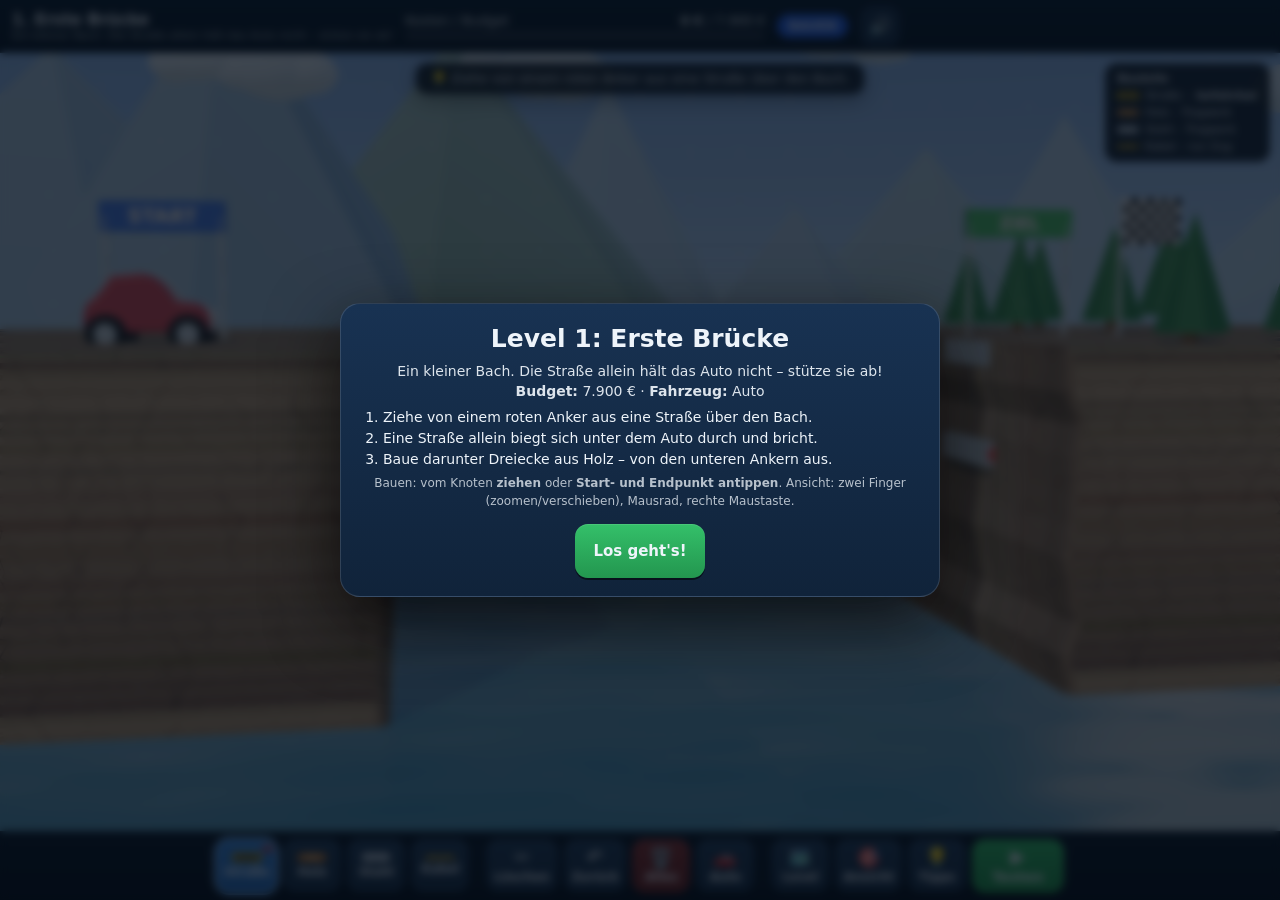
==== index-captain.html @ ab419502 "Neue Captain-Version des Prototyps" ====
<!DOCTYPE html><html lang="de"><head><meta charset="UTF-8">
<meta name="viewport" content="width=device-width,initial-scale=1,maximum-scale=1,user-scalable=no,viewport-fit=cover">
<meta name="theme-color" content="#0f2235"><title>Brückenbauer 3D – Captain-Version</title>
<!-- Enthält three.js (MIT, © three.js authors) und matter-js 0.20.0 (MIT, © Liam Brummitt) -->
<style>
*{box-sizing:border-box;-webkit-tap-highlight-color:transparent}
html,body{margin:0;height:100%;overflow:hidden;background:#0b1622;color:#eef4fa;font-family:system-ui,-apple-system,"Segoe UI",Roboto,Arial,sans-serif;overscroll-behavior:none;touch-action:none;-webkit-user-select:none;user-select:none}
#app{position:fixed;inset:0;display:grid;grid-template-rows:auto 1fr auto;grid-template-columns:1fr}
#hud{display:flex;align-items:center;gap:12px;padding:6px 12px;background:linear-gradient(180deg,#0f2235f2,#0c1b2bf2);border-bottom:1px solid #ffffff14;z-index:3;min-height:50px}
.lvl{min-width:0;flex:0 1 auto}
.lvl b{display:block;font-size:16px;white-space:nowrap;overflow:hidden;text-overflow:ellipsis}
.lvl small{display:block;font-size:11px;opacity:.7;white-space:nowrap;overflow:hidden;text-overflow:ellipsis;max-width:42vw}
#budget{flex:1 1 180px;min-width:120px;max-width:360px}
#budget .row{display:flex;justify-content:space-between;font-size:13px;font-variant-numeric:tabular-nums;gap:6px}
#budget .bar{height:9px;border-radius:6px;background:#ffffff1c;overflow:hidden;margin-top:3px;position:relative}
#budget .fill{height:100%;width:0;background:linear-gradient(90deg,#2fbf71,#a3e635);transition:width .25s}
#budget.warnb .fill{background:linear-gradient(90deg,#f59f00,#ffd43b)}
#budget.over .fill{background:linear-gradient(90deg,#ff6b4a,#ff3b30)}
#budget.over b{color:#ff9b8a}
.pill{font-size:12px;padding:5px 11px;border-radius:20px;background:#2563eb;font-weight:800;letter-spacing:.04em;white-space:nowrap}
.pill.test{background:#ea580c}
.iconbtn{appearance:none;border:0;background:#1d3550;color:#fff;width:40px;height:40px;border-radius:12px;font-size:18px;cursor:pointer;flex:0 0 auto}
#stage{position:relative;overflow:hidden;min-height:0;min-width:0;background:#7fb2e5}
#stage canvas{position:absolute;inset:0;width:100%!important;height:100%!important;display:block;touch-action:none}
#toolbar{display:flex;flex-wrap:wrap;gap:6px;padding:7px;justify-content:center;background:linear-gradient(180deg,#0c1b2bf2,#08131f);border-top:1px solid #ffffff14;z-index:3}
.group{display:flex;gap:6px;flex-wrap:wrap;justify-content:center}
.sep{width:1px;background:#ffffff1f;margin:2px}
.btn{appearance:none;border:0;border-radius:13px;min-width:58px;min-height:54px;padding:4px 8px;font:inherit;font-size:12px;font-weight:650;color:#eef4fa;background:linear-gradient(180deg,#24405e,#1a314a);display:flex;flex-direction:column;align-items:center;justify-content:center;gap:3px;cursor:pointer;box-shadow:0 2px 0 #0008,inset 0 1px 0 #ffffff1a;transition:transform .08s,background .15s,box-shadow .15s;position:relative}
.btn .ic{font-size:19px;line-height:1}
.btn:active{transform:translateY(1px)}
.btn.sel{background:linear-gradient(180deg,#3d8be0,#2a6fc0);box-shadow:0 0 0 2px #a9d4ff,0 2px 0 #0008}
.btn .sw{width:30px;height:9px;border-radius:5px}
.btn .drv{position:absolute;top:2px;right:4px;font-size:10px}
.btn.go{background:linear-gradient(180deg,#34c06a,#23964f);min-width:92px;font-size:14px}
.btn.go.stop{background:linear-gradient(180deg,#f07a2e,#c85a17)}
.btn.go:disabled{background:#4a5563;opacity:.7}
.btn.warn{background:linear-gradient(180deg,#8a3434,#6b2525)}
.btn:disabled{opacity:.45}
#hintBar{position:absolute;left:50%;top:10px;transform:translateX(-50%);background:#08131fd9;padding:7px 14px;border-radius:12px;font-size:13px;max-width:min(92%,640px);text-align:center;pointer-events:none;transition:opacity .3s;border:1px solid #ffffff1a;box-shadow:0 6px 20px #0005}
#hintBar b{color:#ffd43b}
#legend{position:absolute;right:10px;top:10px;background:#08131fd9;border-radius:12px;padding:8px 11px;font-size:11px;pointer-events:none;border:1px solid #ffffff1a;min-width:150px}
#legend .g{height:9px;border-radius:5px;background:linear-gradient(90deg,#22c55e,#facc15 50%,#ef4444);margin:5px 0 2px}
#legend .r{display:flex;justify-content:space-between;opacity:.85}
#legend .row{display:flex;align-items:center;gap:6px;margin-top:4px}
#legend .sw{width:22px;height:7px;border-radius:4px;flex:0 0 auto}
#legend .max{font-weight:800;font-size:13px;margin-top:4px}
#label3d{position:absolute;transform:translate(-50%,-130%);background:#08131fe6;border:1px solid #ffffff2a;padding:5px 10px;border-radius:9px;font-size:13px;font-weight:700;pointer-events:none;white-space:nowrap;display:none;box-shadow:0 4px 14px #0006}
#label3d.bad{color:#ff9b8a}
#toast{position:absolute;left:50%;bottom:14px;transform:translateX(-50%) translateY(16px);opacity:0;background:#122840;border:1px solid #ffffff30;padding:9px 15px;border-radius:12px;font-size:14px;pointer-events:none;transition:all .25s;z-index:5;text-align:center;max-width:90%}
#toast.show{opacity:1;transform:translateX(-50%) translateY(0)}
#matTip{position:absolute;left:10px;bottom:10px;background:#08131fe8;border:1px solid #ffffff22;border-radius:14px;padding:10px 12px;font-size:12px;width:250px;pointer-events:none;transition:opacity .3s;opacity:0}
#matTip.show{opacity:1}
#matTip h4{margin:0 0 4px;font-size:15px}
#matTip .stat{display:flex;align-items:center;gap:6px;margin-top:3px}
#matTip .stat span:first-child{width:72px;opacity:.75}
#matTip .meter{flex:1;height:6px;background:#ffffff1a;border-radius:4px;overflow:hidden}
#matTip .meter i{display:block;height:100%;background:#60a5fa}
.overlay{position:fixed;inset:0;background:#040b14b8;display:none;align-items:center;justify-content:center;z-index:10;padding:12px;backdrop-filter:blur(4px)}
.overlay.show{display:flex}
.card{background:linear-gradient(180deg,#183252,#10233a);border:1px solid #ffffff22;border-radius:20px;padding:18px 20px;max-width:600px;width:100%;max-height:100%;overflow:auto;box-shadow:0 24px 70px #000b;text-align:center}
.card h2{margin:2px 0 8px;font-size:25px}
.card p{margin:6px 0;opacity:.92;font-size:14px;line-height:1.45}
.card .btns{display:flex;gap:10px;justify-content:center;flex-wrap:wrap;margin-top:14px}
.card .btns .btn{min-width:130px;font-size:15px;flex-direction:row;gap:7px;padding:8px 16px}
.tips{text-align:left;font-size:14px;margin:8px 0;padding-left:22px}
.tips li{margin:5px 0}
.stars{font-size:34px;letter-spacing:6px;margin:4px 0}
.stars .off{opacity:.2}
.lvlgrid{display:grid;grid-template-columns:repeat(auto-fit,minmax(160px,1fr));gap:10px;margin-top:10px}
.lvlcard{background:#203d5e;border-radius:14px;padding:12px;cursor:pointer;text-align:left;border:2px solid transparent;color:inherit;font:inherit}
.lvlcard:hover,.lvlcard.cur{border-color:#a9d4ff}
.lvlcard b{font-size:15px}
.lvlcard div{font-size:12px;opacity:.85;margin-top:4px}
.lvlcard .done{color:#86efac;font-weight:700}
.win h2{color:#86efac}.fail h2{color:#ff9b8a}
@media (orientation:landscape) and (max-height:520px){
  #app{grid-template-columns:1fr auto;grid-template-rows:auto 1fr}
  #hud{grid-column:1;grid-row:1;min-height:40px;padding:3px 10px;gap:8px}
  .lvl b{font-size:14px}.lvl small{display:none}
  .iconbtn{width:34px;height:34px;font-size:16px}
  #stage{grid-column:1;grid-row:2}
  #toolbar{grid-column:2;grid-row:1/3;flex-direction:column;flex-wrap:nowrap;justify-content:flex-start;border-top:0;border-left:1px solid #ffffff14;padding:5px;overflow-y:auto}
  #toolbar .group{display:grid;grid-template-columns:repeat(2,50px);gap:5px}
  #toolbar .sep{width:auto;height:1px;margin:2px 0}
  .btn{min-width:50px;min-height:40px;font-size:10px;border-radius:10px;padding:2px 4px;gap:1px}
  #toolbar{gap:4px}#toolbar .group{gap:4px}
  .btn .ic{font-size:16px}.btn .sw{width:24px;height:7px}
  .btn.go{min-width:50px;grid-column:span 2;font-size:13px}
  #hintBar{font-size:11px;top:5px;padding:5px 10px}
  #legend{font-size:10px;padding:6px 8px;min-width:130px}
  #matTip{width:220px;font-size:11px}
}
@media (max-width:560px){.lvl{max-width:34vw}#budget{min-width:90px}.iconbtn{width:34px;height:34px;font-size:15px}.pill{padding:4px 8px;font-size:11px}#budget .row span:first-child{display:none}#budget .row{justify-content:flex-end}.sep{display:none}#hud{gap:6px;padding:5px 8px}.lvl small{display:none}.btn{min-width:52px;font-size:10.5px}#legend{top:auto;bottom:10px;right:8px}#matTip{bottom:auto;top:56px}}
</style></head><body>
<div id="app">
  <header id="hud">
    <div class="lvl"><b id="lvlName">Level</b><small id="lvlDesc"></small></div>
    <div id="budget"><div class="row"><span>Kosten / Budget</span><span><b id="costTxt">0 €</b> / <span id="budgetTxt">0 €</span></span></div><div class="bar"><div class="fill" id="budgetFill"></div></div></div>
    <span class="pill" id="modeTag">BAUEN</span>
    <button class="iconbtn" id="bSound" title="Ton an/aus">🔊</button>
  </header>
  <main id="stage">
    <div id="hintBar"></div>
    <div id="legend"></div>
    <div id="label3d"></div>
    <div id="matTip"></div>
    <div id="toast"></div>
  </main>
  <nav id="toolbar">
    <div class="group" id="gMat">
      <button class="btn" data-tool="road" title="Straße"><span class="drv">🚗</span><span class="sw" style="background:#2b2f36;box-shadow:inset 0 0 0 2px #facc15"></span>Straße</button>
      <button class="btn" data-tool="wood" title="Holz"><span class="sw" style="background:linear-gradient(90deg,#a86b35,#d79a5a,#a86b35)"></span>Holz</button>
      <button class="btn" data-tool="steel" title="Stahl"><span class="sw" style="background:linear-gradient(180deg,#f1f5f9,#7c8ea3 55%,#c7d2de)"></span>Stahl</button>
      <button class="btn" data-tool="cable" title="Kabel"><span class="sw" style="background:#e8b931;height:3px"></span>Kabel</button>
    </div>
    <div class="sep"></div>
    <div class="group" id="gEdit">
      <button class="btn" data-tool="delete" title="Löschen"><span class="ic">✂️</span>Löschen</button>
      <button class="btn" id="bUndo" title="Rückgängig"><span class="ic">↶</span>Zurück</button>
      <button class="btn warn" id="bReset" title="Alles löschen"><span class="ic">🗑️</span>Alles</button>
      <button class="btn" id="bVeh" title="Fahrzeug"><span class="ic" id="vehIc">🚗</span><span id="vehTxt">Auto</span></button>
    </div>
    <div class="sep"></div>
    <div class="group">
      <button class="btn" id="bLevels"><span class="ic">🗺️</span>Level</button>
      <button class="btn" id="bView" title="Ansicht zurücksetzen"><span class="ic">🎯</span>Ansicht</button>
      <button class="btn" id="bHelp"><span class="ic">💡</span>Tipps</button>
      <button class="btn go" id="bGo"><span class="ic">▶</span><span id="goTxt">Testen</span></button>
    </div>
  </nav>
</div>
<div class="overlay" id="ovLevels"><div class="card"><h2>🗺️ Level wählen</h2><div class="lvlgrid" id="lvlGrid"></div><div class="btns"><button class="btn" data-close>Schließen</button></div></div></div>
<div class="overlay" id="ovIntro"><div class="card"><h2 id="introTitle"></h2><p id="introDesc"></p><ol class="tips" id="introTips"></ol>
<p style="font-size:12px;opacity:.75">Bauen: vom Knoten <b>ziehen</b> oder <b>Start- und Endpunkt antippen</b>. Ansicht: zwei Finger (zoomen/verschieben), Mausrad, rechte Maustaste.</p>
<div class="btns"><button class="btn go" data-close>Los geht's!</button></div></div></div>
<div class="overlay" id="ovResult"><div class="card" id="resCard"><h2 id="resTitle"></h2><div class="stars" id="resStars"></div><p id="resText"></p><div class="btns" id="resBtns"></div></div></div>
<script>
(()=>{var cd=Object.create;var bh=Object.defineProperty;var hd=Object.getOwnPropertyDescriptor;var ud=Object.getOwnPropertyNames;var fd=Object.getPrototypeOf,dd=Object.prototype.hasOwnProperty;var pd=(i,e)=>()=>{try{return e||i((e={exports:{}}).exports,e),e.exports}catch(t){throw e=0,t}};var md=(i,e,t,n)=>{if(e&&typeof e=="object"||typeof e=="function")for(let s of ud(e))!dd.call(i,s)&&s!==t&&bh(i,s,{get:()=>e[s],enumerable:!(n=hd(e,s))||n.enumerable});return i};var gd=(i,e,t)=>(t=i!=null?cd(fd(i)):{},md(e||!i||!i.__esModule?bh(t,"default",{value:i,enumerable:!0}):t,i));var uf=pd((Ir,Zc)=>{(function(e,t){typeof Ir=="object"&&typeof Zc=="object"?Zc.exports=t():typeof define=="function"&&define.amd?define("Matter",[],t):typeof Ir=="object"?Ir.Matter=t():e.Matter=t()})(Ir,function(){return(function(i){var e={};function t(n){if(e[n])return e[n].exports;var s=e[n]={i:n,l:!1,exports:{}};return i[n].call(s.exports,s,s.exports,t),s.l=!0,s.exports}return t.m=i,t.c=e,t.d=function(n,s,r){t.o(n,s)||Object.defineProperty(n,s,{enumerable:!0,get:r})},t.r=function(n){typeof Symbol<"u"&&Symbol.toStringTag&&Object.defineProperty(n,Symbol.toStringTag,{value:"Module"}),Object.defineProperty(n,"__esModule",{value:!0})},t.t=function(n,s){if(s&1&&(n=t(n)),s&8||s&4&&typeof n=="object"&&n&&n.__esModule)return n;var r=Object.create(null);if(t.r(r),Object.defineProperty(r,"default",{enumerable:!0,value:n}),s&2&&typeof n!="string")for(var a in n)t.d(r,a,function(o){return n[o]}.bind(null,a));return r},t.n=function(n){var s=n&&n.__esModule?function(){return n.default}:function(){return n};return t.d(s,"a",s),s},t.o=function(n,s){return Object.prototype.hasOwnProperty.call(n,s)},t.p="",t(t.s=20)})([(function(i,e){var t={};i.exports=t,(function(){t._baseDelta=1e3/60,t._nextId=0,t._seed=0,t._nowStartTime=+new Date,t._warnedOnce={},t._decomp=null,t.extend=function(s,r){var a,o,l;typeof r=="boolean"?(a=2,l=r):(a=1,l=!0);for(var h=a;h<arguments.length;h++){var f=arguments[h];if(f)for(var c in f)l&&f[c]&&f[c].constructor===Object&&(!s[c]||s[c].constructor===Object)?(s[c]=s[c]||{},t.extend(s[c],l,f[c])):s[c]=f[c]}return s},t.clone=function(s,r){return t.extend({},r,s)},t.keys=function(s){if(Object.keys)return Object.keys(s);var r=[];for(var a in s)r.push(a);return r},t.values=function(s){var r=[];if(Object.keys){for(var a=Object.keys(s),o=0;o<a.length;o++)r.push(s[a[o]]);return r}for(var l in s)r.push(s[l]);return r},t.get=function(s,r,a,o){r=r.split(".").slice(a,o);for(var l=0;l<r.length;l+=1)s=s[r[l]];return s},t.set=function(s,r,a,o,l){var h=r.split(".").slice(o,l);return t.get(s,r,0,-1)[h[h.length-1]]=a,a},t.shuffle=function(s){for(var r=s.length-1;r>0;r--){var a=Math.floor(t.random()*(r+1)),o=s[r];s[r]=s[a],s[a]=o}return s},t.choose=function(s){return s[Math.floor(t.random()*s.length)]},t.isElement=function(s){return typeof HTMLElement<"u"?s instanceof HTMLElement:!!(s&&s.nodeType&&s.nodeName)},t.isArray=function(s){return Object.prototype.toString.call(s)==="[object Array]"},t.isFunction=function(s){return typeof s=="function"},t.isPlainObject=function(s){return typeof s=="object"&&s.constructor===Object},t.isString=function(s){return toString.call(s)==="[object String]"},t.clamp=function(s,r,a){return s<r?r:s>a?a:s},t.sign=function(s){return s<0?-1:1},t.now=function(){if(typeof window<"u"&&window.performance){if(window.performance.now)return window.performance.now();if(window.performance.webkitNow)return window.performance.webkitNow()}return Date.now?Date.now():new Date-t._nowStartTime},t.random=function(s,r){return s=typeof s<"u"?s:0,r=typeof r<"u"?r:1,s+n()*(r-s)};var n=function(){return t._seed=(t._seed*9301+49297)%233280,t._seed/233280};t.colorToNumber=function(s){return s=s.replace("#",""),s.length==3&&(s=s.charAt(0)+s.charAt(0)+s.charAt(1)+s.charAt(1)+s.charAt(2)+s.charAt(2)),parseInt(s,16)},t.logLevel=1,t.log=function(){console&&t.logLevel>0&&t.logLevel<=3&&console.log.apply(console,["matter-js:"].concat(Array.prototype.slice.call(arguments)))},t.info=function(){console&&t.logLevel>0&&t.logLevel<=2&&console.info.apply(console,["matter-js:"].concat(Array.prototype.slice.call(arguments)))},t.warn=function(){console&&t.logLevel>0&&t.logLevel<=3&&console.warn.apply(console,["matter-js:"].concat(Array.prototype.slice.call(arguments)))},t.warnOnce=function(){var s=Array.prototype.slice.call(arguments).join(" ");t._warnedOnce[s]||(t.warn(s),t._warnedOnce[s]=!0)},t.deprecated=function(s,r,a){s[r]=t.chain(function(){t.warnOnce("\u{1F505} deprecated \u{1F505}",a)},s[r])},t.nextId=function(){return t._nextId++},t.indexOf=function(s,r){if(s.indexOf)return s.indexOf(r);for(var a=0;a<s.length;a++)if(s[a]===r)return a;return-1},t.map=function(s,r){if(s.map)return s.map(r);for(var a=[],o=0;o<s.length;o+=1)a.push(r(s[o]));return a},t.topologicalSort=function(s){var r=[],a=[],o=[];for(var l in s)!a[l]&&!o[l]&&t._topologicalSort(l,a,o,s,r);return r},t._topologicalSort=function(s,r,a,o,l){var h=o[s]||[];a[s]=!0;for(var f=0;f<h.length;f+=1){var c=h[f];a[c]||r[c]||t._topologicalSort(c,r,a,o,l)}a[s]=!1,r[s]=!0,l.push(s)},t.chain=function(){for(var s=[],r=0;r<arguments.length;r+=1){var a=arguments[r];a._chained?s.push.apply(s,a._chained):s.push(a)}var o=function(){for(var l,h=new Array(arguments.length),f=0,c=arguments.length;f<c;f++)h[f]=arguments[f];for(f=0;f<s.length;f+=1){var u=s[f].apply(l,h);typeof u<"u"&&(l=u)}return l};return o._chained=s,o},t.chainPathBefore=function(s,r,a){return t.set(s,r,t.chain(a,t.get(s,r)))},t.chainPathAfter=function(s,r,a){return t.set(s,r,t.chain(t.get(s,r),a))},t.setDecomp=function(s){t._decomp=s},t.getDecomp=function(){var s=t._decomp;try{!s&&typeof window<"u"&&(s=window.decomp),!s&&typeof global<"u"&&(s=global.decomp)}catch{s=null}return s}})()}),(function(i,e){var t={};i.exports=t,(function(){t.create=function(n){var s={min:{x:0,y:0},max:{x:0,y:0}};return n&&t.update(s,n),s},t.update=function(n,s,r){n.min.x=1/0,n.max.x=-1/0,n.min.y=1/0,n.max.y=-1/0;for(var a=0;a<s.length;a++){var o=s[a];o.x>n.max.x&&(n.max.x=o.x),o.x<n.min.x&&(n.min.x=o.x),o.y>n.max.y&&(n.max.y=o.y),o.y<n.min.y&&(n.min.y=o.y)}r&&(r.x>0?n.max.x+=r.x:n.min.x+=r.x,r.y>0?n.max.y+=r.y:n.min.y+=r.y)},t.contains=function(n,s){return s.x>=n.min.x&&s.x<=n.max.x&&s.y>=n.min.y&&s.y<=n.max.y},t.overlaps=function(n,s){return n.min.x<=s.max.x&&n.max.x>=s.min.x&&n.max.y>=s.min.y&&n.min.y<=s.max.y},t.translate=function(n,s){n.min.x+=s.x,n.max.x+=s.x,n.min.y+=s.y,n.max.y+=s.y},t.shift=function(n,s){var r=n.max.x-n.min.x,a=n.max.y-n.min.y;n.min.x=s.x,n.max.x=s.x+r,n.min.y=s.y,n.max.y=s.y+a}})()}),(function(i,e){var t={};i.exports=t,(function(){t.create=function(n,s){return{x:n||0,y:s||0}},t.clone=function(n){return{x:n.x,y:n.y}},t.magnitude=function(n){return Math.sqrt(n.x*n.x+n.y*n.y)},t.magnitudeSquared=function(n){return n.x*n.x+n.y*n.y},t.rotate=function(n,s,r){var a=Math.cos(s),o=Math.sin(s);r||(r={});var l=n.x*a-n.y*o;return r.y=n.x*o+n.y*a,r.x=l,r},t.rotateAbout=function(n,s,r,a){var o=Math.cos(s),l=Math.sin(s);a||(a={});var h=r.x+((n.x-r.x)*o-(n.y-r.y)*l);return a.y=r.y+((n.x-r.x)*l+(n.y-r.y)*o),a.x=h,a},t.normalise=function(n){var s=t.magnitude(n);return s===0?{x:0,y:0}:{x:n.x/s,y:n.y/s}},t.dot=function(n,s){return n.x*s.x+n.y*s.y},t.cross=function(n,s){return n.x*s.y-n.y*s.x},t.cross3=function(n,s,r){return(s.x-n.x)*(r.y-n.y)-(s.y-n.y)*(r.x-n.x)},t.add=function(n,s,r){return r||(r={}),r.x=n.x+s.x,r.y=n.y+s.y,r},t.sub=function(n,s,r){return r||(r={}),r.x=n.x-s.x,r.y=n.y-s.y,r},t.mult=function(n,s){return{x:n.x*s,y:n.y*s}},t.div=function(n,s){return{x:n.x/s,y:n.y/s}},t.perp=function(n,s){return s=s===!0?-1:1,{x:s*-n.y,y:s*n.x}},t.neg=function(n){return{x:-n.x,y:-n.y}},t.angle=function(n,s){return Math.atan2(s.y-n.y,s.x-n.x)},t._temp=[t.create(),t.create(),t.create(),t.create(),t.create(),t.create()]})()}),(function(i,e,t){var n={};i.exports=n;var s=t(2),r=t(0);(function(){n.create=function(a,o){for(var l=[],h=0;h<a.length;h++){var f=a[h],c={x:f.x,y:f.y,index:h,body:o,isInternal:!1};l.push(c)}return l},n.fromPath=function(a,o){var l=/L?\s*([-\d.e]+)[\s,]*([-\d.e]+)*/ig,h=[];return a.replace(l,function(f,c,u){h.push({x:parseFloat(c),y:parseFloat(u)})}),n.create(h,o)},n.centre=function(a){for(var o=n.area(a,!0),l={x:0,y:0},h,f,c,u=0;u<a.length;u++)c=(u+1)%a.length,h=s.cross(a[u],a[c]),f=s.mult(s.add(a[u],a[c]),h),l=s.add(l,f);return s.div(l,6*o)},n.mean=function(a){for(var o={x:0,y:0},l=0;l<a.length;l++)o.x+=a[l].x,o.y+=a[l].y;return s.div(o,a.length)},n.area=function(a,o){for(var l=0,h=a.length-1,f=0;f<a.length;f++)l+=(a[h].x-a[f].x)*(a[h].y+a[f].y),h=f;return o?l/2:Math.abs(l)/2},n.inertia=function(a,o){for(var l=0,h=0,f=a,c,u,d=0;d<f.length;d++)u=(d+1)%f.length,c=Math.abs(s.cross(f[u],f[d])),l+=c*(s.dot(f[u],f[u])+s.dot(f[u],f[d])+s.dot(f[d],f[d])),h+=c;return o/6*(l/h)},n.translate=function(a,o,l){l=typeof l<"u"?l:1;var h=a.length,f=o.x*l,c=o.y*l,u;for(u=0;u<h;u++)a[u].x+=f,a[u].y+=c;return a},n.rotate=function(a,o,l){if(o!==0){var h=Math.cos(o),f=Math.sin(o),c=l.x,u=l.y,d=a.length,p,v,g,m;for(m=0;m<d;m++)p=a[m],v=p.x-c,g=p.y-u,p.x=c+(v*h-g*f),p.y=u+(v*f+g*h);return a}},n.contains=function(a,o){for(var l=o.x,h=o.y,f=a.length,c=a[f-1],u,d=0;d<f;d++){if(u=a[d],(l-c.x)*(u.y-c.y)+(h-c.y)*(c.x-u.x)>0)return!1;c=u}return!0},n.scale=function(a,o,l,h){if(o===1&&l===1)return a;h=h||n.centre(a);for(var f,c,u=0;u<a.length;u++)f=a[u],c=s.sub(f,h),a[u].x=h.x+c.x*o,a[u].y=h.y+c.y*l;return a},n.chamfer=function(a,o,l,h,f){typeof o=="number"?o=[o]:o=o||[8],l=typeof l<"u"?l:-1,h=h||2,f=f||14;for(var c=[],u=0;u<a.length;u++){var d=a[u-1>=0?u-1:a.length-1],p=a[u],v=a[(u+1)%a.length],g=o[u<o.length?u:o.length-1];if(g===0){c.push(p);continue}var m=s.normalise({x:p.y-d.y,y:d.x-p.x}),M=s.normalise({x:v.y-p.y,y:p.x-v.x}),x=Math.sqrt(2*Math.pow(g,2)),y=s.mult(r.clone(m),g),E=s.normalise(s.mult(s.add(m,M),.5)),S=s.sub(p,s.mult(E,x)),b=l;l===-1&&(b=Math.pow(g,.32)*1.75),b=r.clamp(b,h,f),b%2===1&&(b+=1);for(var T=Math.acos(s.dot(m,M)),_=T/b,w=0;w<b;w++)c.push(s.add(s.rotate(y,_*w),S))}return c},n.clockwiseSort=function(a){var o=n.mean(a);return a.sort(function(l,h){return s.angle(o,l)-s.angle(o,h)}),a},n.isConvex=function(a){var o=0,l=a.length,h,f,c,u;if(l<3)return null;for(h=0;h<l;h++)if(f=(h+1)%l,c=(h+2)%l,u=(a[f].x-a[h].x)*(a[c].y-a[f].y),u-=(a[f].y-a[h].y)*(a[c].x-a[f].x),u<0?o|=1:u>0&&(o|=2),o===3)return!1;return o!==0?!0:null},n.hull=function(a){var o=[],l=[],h,f;for(a=a.slice(0),a.sort(function(c,u){var d=c.x-u.x;return d!==0?d:c.y-u.y}),f=0;f<a.length;f+=1){for(h=a[f];l.length>=2&&s.cross3(l[l.length-2],l[l.length-1],h)<=0;)l.pop();l.push(h)}for(f=a.length-1;f>=0;f-=1){for(h=a[f];o.length>=2&&s.cross3(o[o.length-2],o[o.length-1],h)<=0;)o.pop();o.push(h)}return o.pop(),l.pop(),o.concat(l)}})()}),(function(i,e,t){var n={};i.exports=n;var s=t(3),r=t(2),a=t(7),o=t(0),l=t(1),h=t(11);(function(){n._timeCorrection=!0,n._inertiaScale=4,n._nextCollidingGroupId=1,n._nextNonCollidingGroupId=-1,n._nextCategory=1,n._baseDelta=1e3/60,n.create=function(c){var u={id:o.nextId(),type:"body",label:"Body",parts:[],plugin:{},angle:0,vertices:s.fromPath("L 0 0 L 40 0 L 40 40 L 0 40"),position:{x:0,y:0},force:{x:0,y:0},torque:0,positionImpulse:{x:0,y:0},constraintImpulse:{x:0,y:0,angle:0},totalContacts:0,speed:0,angularSpeed:0,velocity:{x:0,y:0},angularVelocity:0,isSensor:!1,isStatic:!1,isSleeping:!1,motion:0,sleepThreshold:60,density:.001,restitution:0,friction:.1,frictionStatic:.5,frictionAir:.01,collisionFilter:{category:1,mask:4294967295,group:0},slop:.05,timeScale:1,render:{visible:!0,opacity:1,strokeStyle:null,fillStyle:null,lineWidth:null,sprite:{xScale:1,yScale:1,xOffset:0,yOffset:0}},events:null,bounds:null,chamfer:null,circleRadius:0,positionPrev:null,anglePrev:0,parent:null,axes:null,area:0,mass:0,inertia:0,deltaTime:16.666666666666668,_original:null},d=o.extend(u,c);return f(d,c),d},n.nextGroup=function(c){return c?n._nextNonCollidingGroupId--:n._nextCollidingGroupId++},n.nextCategory=function(){return n._nextCategory=n._nextCategory<<1,n._nextCategory};var f=function(c,u){u=u||{},n.set(c,{bounds:c.bounds||l.create(c.vertices),positionPrev:c.positionPrev||r.clone(c.position),anglePrev:c.anglePrev||c.angle,vertices:c.vertices,parts:c.parts||[c],isStatic:c.isStatic,isSleeping:c.isSleeping,parent:c.parent||c}),s.rotate(c.vertices,c.angle,c.position),h.rotate(c.axes,c.angle),l.update(c.bounds,c.vertices,c.velocity),n.set(c,{axes:u.axes||c.axes,area:u.area||c.area,mass:u.mass||c.mass,inertia:u.inertia||c.inertia});var d=c.isStatic?"#14151f":o.choose(["#f19648","#f5d259","#f55a3c","#063e7b","#ececd1"]),p=c.isStatic?"#555":"#ccc",v=c.isStatic&&c.render.fillStyle===null?1:0;c.render.fillStyle=c.render.fillStyle||d,c.render.strokeStyle=c.render.strokeStyle||p,c.render.lineWidth=c.render.lineWidth||v,c.render.sprite.xOffset+=-(c.bounds.min.x-c.position.x)/(c.bounds.max.x-c.bounds.min.x),c.render.sprite.yOffset+=-(c.bounds.min.y-c.position.y)/(c.bounds.max.y-c.bounds.min.y)};n.set=function(c,u,d){var p;typeof u=="string"&&(p=u,u={},u[p]=d);for(p in u)if(Object.prototype.hasOwnProperty.call(u,p))switch(d=u[p],p){case"isStatic":n.setStatic(c,d);break;case"isSleeping":a.set(c,d);break;case"mass":n.setMass(c,d);break;case"density":n.setDensity(c,d);break;case"inertia":n.setInertia(c,d);break;case"vertices":n.setVertices(c,d);break;case"position":n.setPosition(c,d);break;case"angle":n.setAngle(c,d);break;case"velocity":n.setVelocity(c,d);break;case"angularVelocity":n.setAngularVelocity(c,d);break;case"speed":n.setSpeed(c,d);break;case"angularSpeed":n.setAngularSpeed(c,d);break;case"parts":n.setParts(c,d);break;case"centre":n.setCentre(c,d);break;default:c[p]=d}},n.setStatic=function(c,u){for(var d=0;d<c.parts.length;d++){var p=c.parts[d];u?(p.isStatic||(p._original={restitution:p.restitution,friction:p.friction,mass:p.mass,inertia:p.inertia,density:p.density,inverseMass:p.inverseMass,inverseInertia:p.inverseInertia}),p.restitution=0,p.friction=1,p.mass=p.inertia=p.density=1/0,p.inverseMass=p.inverseInertia=0,p.positionPrev.x=p.position.x,p.positionPrev.y=p.position.y,p.anglePrev=p.angle,p.angularVelocity=0,p.speed=0,p.angularSpeed=0,p.motion=0):p._original&&(p.restitution=p._original.restitution,p.friction=p._original.friction,p.mass=p._original.mass,p.inertia=p._original.inertia,p.density=p._original.density,p.inverseMass=p._original.inverseMass,p.inverseInertia=p._original.inverseInertia,p._original=null),p.isStatic=u}},n.setMass=function(c,u){var d=c.inertia/(c.mass/6);c.inertia=d*(u/6),c.inverseInertia=1/c.inertia,c.mass=u,c.inverseMass=1/c.mass,c.density=c.mass/c.area},n.setDensity=function(c,u){n.setMass(c,u*c.area),c.density=u},n.setInertia=function(c,u){c.inertia=u,c.inverseInertia=1/c.inertia},n.setVertices=function(c,u){u[0].body===c?c.vertices=u:c.vertices=s.create(u,c),c.axes=h.fromVertices(c.vertices),c.area=s.area(c.vertices),n.setMass(c,c.density*c.area);var d=s.centre(c.vertices);s.translate(c.vertices,d,-1),n.setInertia(c,n._inertiaScale*s.inertia(c.vertices,c.mass)),s.translate(c.vertices,c.position),l.update(c.bounds,c.vertices,c.velocity)},n.setParts=function(c,u,d){var p;for(u=u.slice(0),c.parts.length=0,c.parts.push(c),c.parent=c,p=0;p<u.length;p++){var v=u[p];v!==c&&(v.parent=c,c.parts.push(v))}if(c.parts.length!==1){if(d=typeof d<"u"?d:!0,d){var g=[];for(p=0;p<u.length;p++)g=g.concat(u[p].vertices);s.clockwiseSort(g);var m=s.hull(g),M=s.centre(m);n.setVertices(c,m),s.translate(c.vertices,M)}var x=n._totalProperties(c);c.area=x.area,c.parent=c,c.position.x=x.centre.x,c.position.y=x.centre.y,c.positionPrev.x=x.centre.x,c.positionPrev.y=x.centre.y,n.setMass(c,x.mass),n.setInertia(c,x.inertia),n.setPosition(c,x.centre)}},n.setCentre=function(c,u,d){d?(c.positionPrev.x+=u.x,c.positionPrev.y+=u.y,c.position.x+=u.x,c.position.y+=u.y):(c.positionPrev.x=u.x-(c.position.x-c.positionPrev.x),c.positionPrev.y=u.y-(c.position.y-c.positionPrev.y),c.position.x=u.x,c.position.y=u.y)},n.setPosition=function(c,u,d){var p=r.sub(u,c.position);d?(c.positionPrev.x=c.position.x,c.positionPrev.y=c.position.y,c.velocity.x=p.x,c.velocity.y=p.y,c.speed=r.magnitude(p)):(c.positionPrev.x+=p.x,c.positionPrev.y+=p.y);for(var v=0;v<c.parts.length;v++){var g=c.parts[v];g.position.x+=p.x,g.position.y+=p.y,s.translate(g.vertices,p),l.update(g.bounds,g.vertices,c.velocity)}},n.setAngle=function(c,u,d){var p=u-c.angle;d?(c.anglePrev=c.angle,c.angularVelocity=p,c.angularSpeed=Math.abs(p)):c.anglePrev+=p;for(var v=0;v<c.parts.length;v++){var g=c.parts[v];g.angle+=p,s.rotate(g.vertices,p,c.position),h.rotate(g.axes,p),l.update(g.bounds,g.vertices,c.velocity),v>0&&r.rotateAbout(g.position,p,c.position,g.position)}},n.setVelocity=function(c,u){var d=c.deltaTime/n._baseDelta;c.positionPrev.x=c.position.x-u.x*d,c.positionPrev.y=c.position.y-u.y*d,c.velocity.x=(c.position.x-c.positionPrev.x)/d,c.velocity.y=(c.position.y-c.positionPrev.y)/d,c.speed=r.magnitude(c.velocity)},n.getVelocity=function(c){var u=n._baseDelta/c.deltaTime;return{x:(c.position.x-c.positionPrev.x)*u,y:(c.position.y-c.positionPrev.y)*u}},n.getSpeed=function(c){return r.magnitude(n.getVelocity(c))},n.setSpeed=function(c,u){n.setVelocity(c,r.mult(r.normalise(n.getVelocity(c)),u))},n.setAngularVelocity=function(c,u){var d=c.deltaTime/n._baseDelta;c.anglePrev=c.angle-u*d,c.angularVelocity=(c.angle-c.anglePrev)/d,c.angularSpeed=Math.abs(c.angularVelocity)},n.getAngularVelocity=function(c){return(c.angle-c.anglePrev)*n._baseDelta/c.deltaTime},n.getAngularSpeed=function(c){return Math.abs(n.getAngularVelocity(c))},n.setAngularSpeed=function(c,u){n.setAngularVelocity(c,o.sign(n.getAngularVelocity(c))*u)},n.translate=function(c,u,d){n.setPosition(c,r.add(c.position,u),d)},n.rotate=function(c,u,d,p){if(!d)n.setAngle(c,c.angle+u,p);else{var v=Math.cos(u),g=Math.sin(u),m=c.position.x-d.x,M=c.position.y-d.y;n.setPosition(c,{x:d.x+(m*v-M*g),y:d.y+(m*g+M*v)},p),n.setAngle(c,c.angle+u,p)}},n.scale=function(c,u,d,p){var v=0,g=0;p=p||c.position;for(var m=0;m<c.parts.length;m++){var M=c.parts[m];s.scale(M.vertices,u,d,p),M.axes=h.fromVertices(M.vertices),M.area=s.area(M.vertices),n.setMass(M,c.density*M.area),s.translate(M.vertices,{x:-M.position.x,y:-M.position.y}),n.setInertia(M,n._inertiaScale*s.inertia(M.vertices,M.mass)),s.translate(M.vertices,{x:M.position.x,y:M.position.y}),m>0&&(v+=M.area,g+=M.inertia),M.position.x=p.x+(M.position.x-p.x)*u,M.position.y=p.y+(M.position.y-p.y)*d,l.update(M.bounds,M.vertices,c.velocity)}c.parts.length>1&&(c.area=v,c.isStatic||(n.setMass(c,c.density*v),n.setInertia(c,g))),c.circleRadius&&(u===d?c.circleRadius*=u:c.circleRadius=null)},n.update=function(c,u){u=(typeof u<"u"?u:1e3/60)*c.timeScale;var d=u*u,p=n._timeCorrection?u/(c.deltaTime||u):1,v=1-c.frictionAir*(u/o._baseDelta),g=(c.position.x-c.positionPrev.x)*p,m=(c.position.y-c.positionPrev.y)*p;c.velocity.x=g*v+c.force.x/c.mass*d,c.velocity.y=m*v+c.force.y/c.mass*d,c.positionPrev.x=c.position.x,c.positionPrev.y=c.position.y,c.position.x+=c.velocity.x,c.position.y+=c.velocity.y,c.deltaTime=u,c.angularVelocity=(c.angle-c.anglePrev)*v*p+c.torque/c.inertia*d,c.anglePrev=c.angle,c.angle+=c.angularVelocity;for(var M=0;M<c.parts.length;M++){var x=c.parts[M];s.translate(x.vertices,c.velocity),M>0&&(x.position.x+=c.velocity.x,x.position.y+=c.velocity.y),c.angularVelocity!==0&&(s.rotate(x.vertices,c.angularVelocity,c.position),h.rotate(x.axes,c.angularVelocity),M>0&&r.rotateAbout(x.position,c.angularVelocity,c.position,x.position)),l.update(x.bounds,x.vertices,c.velocity)}},n.updateVelocities=function(c){var u=n._baseDelta/c.deltaTime,d=c.velocity;d.x=(c.position.x-c.positionPrev.x)*u,d.y=(c.position.y-c.positionPrev.y)*u,c.speed=Math.sqrt(d.x*d.x+d.y*d.y),c.angularVelocity=(c.angle-c.anglePrev)*u,c.angularSpeed=Math.abs(c.angularVelocity)},n.applyForce=function(c,u,d){var p={x:u.x-c.position.x,y:u.y-c.position.y};c.force.x+=d.x,c.force.y+=d.y,c.torque+=p.x*d.y-p.y*d.x},n._totalProperties=function(c){for(var u={mass:0,area:0,inertia:0,centre:{x:0,y:0}},d=c.parts.length===1?0:1;d<c.parts.length;d++){var p=c.parts[d],v=p.mass!==1/0?p.mass:1;u.mass+=v,u.area+=p.area,u.inertia+=p.inertia,u.centre=r.add(u.centre,r.mult(p.position,v))}return u.centre=r.div(u.centre,u.mass),u}})()}),(function(i,e,t){var n={};i.exports=n;var s=t(0);(function(){n.on=function(r,a,o){for(var l=a.split(" "),h,f=0;f<l.length;f++)h=l[f],r.events=r.events||{},r.events[h]=r.events[h]||[],r.events[h].push(o);return o},n.off=function(r,a,o){if(!a){r.events={};return}typeof a=="function"&&(o=a,a=s.keys(r.events).join(" "));for(var l=a.split(" "),h=0;h<l.length;h++){var f=r.events[l[h]],c=[];if(o&&f)for(var u=0;u<f.length;u++)f[u]!==o&&c.push(f[u]);r.events[l[h]]=c}},n.trigger=function(r,a,o){var l,h,f,c,u=r.events;if(u&&s.keys(u).length>0){o||(o={}),l=a.split(" ");for(var d=0;d<l.length;d++)if(h=l[d],f=u[h],f){c=s.clone(o,!1),c.name=h,c.source=r;for(var p=0;p<f.length;p++)f[p].apply(r,[c])}}}})()}),(function(i,e,t){var n={};i.exports=n;var s=t(5),r=t(0),a=t(1),o=t(4);(function(){n.create=function(l){return r.extend({id:r.nextId(),type:"composite",parent:null,isModified:!1,bodies:[],constraints:[],composites:[],label:"Composite",plugin:{},cache:{allBodies:null,allConstraints:null,allComposites:null}},l)},n.setModified=function(l,h,f,c){if(l.isModified=h,h&&l.cache&&(l.cache.allBodies=null,l.cache.allConstraints=null,l.cache.allComposites=null),f&&l.parent&&n.setModified(l.parent,h,f,c),c)for(var u=0;u<l.composites.length;u++){var d=l.composites[u];n.setModified(d,h,f,c)}},n.add=function(l,h){var f=[].concat(h);s.trigger(l,"beforeAdd",{object:h});for(var c=0;c<f.length;c++){var u=f[c];switch(u.type){case"body":if(u.parent!==u){r.warn("Composite.add: skipped adding a compound body part (you must add its parent instead)");break}n.addBody(l,u);break;case"constraint":n.addConstraint(l,u);break;case"composite":n.addComposite(l,u);break;case"mouseConstraint":n.addConstraint(l,u.constraint);break}}return s.trigger(l,"afterAdd",{object:h}),l},n.remove=function(l,h,f){var c=[].concat(h);s.trigger(l,"beforeRemove",{object:h});for(var u=0;u<c.length;u++){var d=c[u];switch(d.type){case"body":n.removeBody(l,d,f);break;case"constraint":n.removeConstraint(l,d,f);break;case"composite":n.removeComposite(l,d,f);break;case"mouseConstraint":n.removeConstraint(l,d.constraint);break}}return s.trigger(l,"afterRemove",{object:h}),l},n.addComposite=function(l,h){return l.composites.push(h),h.parent=l,n.setModified(l,!0,!0,!1),l},n.removeComposite=function(l,h,f){var c=r.indexOf(l.composites,h);if(c!==-1){var u=n.allBodies(h);n.removeCompositeAt(l,c);for(var d=0;d<u.length;d++)u[d].sleepCounter=0}if(f)for(var d=0;d<l.composites.length;d++)n.removeComposite(l.composites[d],h,!0);return l},n.removeCompositeAt=function(l,h){return l.composites.splice(h,1),n.setModified(l,!0,!0,!1),l},n.addBody=function(l,h){return l.bodies.push(h),n.setModified(l,!0,!0,!1),l},n.removeBody=function(l,h,f){var c=r.indexOf(l.bodies,h);if(c!==-1&&(n.removeBodyAt(l,c),h.sleepCounter=0),f)for(var u=0;u<l.composites.length;u++)n.removeBody(l.composites[u],h,!0);return l},n.removeBodyAt=function(l,h){return l.bodies.splice(h,1),n.setModified(l,!0,!0,!1),l},n.addConstraint=function(l,h){return l.constraints.push(h),n.setModified(l,!0,!0,!1),l},n.removeConstraint=function(l,h,f){var c=r.indexOf(l.constraints,h);if(c!==-1&&n.removeConstraintAt(l,c),f)for(var u=0;u<l.composites.length;u++)n.removeConstraint(l.composites[u],h,!0);return l},n.removeConstraintAt=function(l,h){return l.constraints.splice(h,1),n.setModified(l,!0,!0,!1),l},n.clear=function(l,h,f){if(f)for(var c=0;c<l.composites.length;c++)n.clear(l.composites[c],h,!0);return h?l.bodies=l.bodies.filter(function(u){return u.isStatic}):l.bodies.length=0,l.constraints.length=0,l.composites.length=0,n.setModified(l,!0,!0,!1),l},n.allBodies=function(l){if(l.cache&&l.cache.allBodies)return l.cache.allBodies;for(var h=[].concat(l.bodies),f=0;f<l.composites.length;f++)h=h.concat(n.allBodies(l.composites[f]));return l.cache&&(l.cache.allBodies=h),h},n.allConstraints=function(l){if(l.cache&&l.cache.allConstraints)return l.cache.allConstraints;for(var h=[].concat(l.constraints),f=0;f<l.composites.length;f++)h=h.concat(n.allConstraints(l.composites[f]));return l.cache&&(l.cache.allConstraints=h),h},n.allComposites=function(l){if(l.cache&&l.cache.allComposites)return l.cache.allComposites;for(var h=[].concat(l.composites),f=0;f<l.composites.length;f++)h=h.concat(n.allComposites(l.composites[f]));return l.cache&&(l.cache.allComposites=h),h},n.get=function(l,h,f){var c,u;switch(f){case"body":c=n.allBodies(l);break;case"constraint":c=n.allConstraints(l);break;case"composite":c=n.allComposites(l).concat(l);break}return c?(u=c.filter(function(d){return d.id.toString()===h.toString()}),u.length===0?null:u[0]):null},n.move=function(l,h,f){return n.remove(l,h),n.add(f,h),l},n.rebase=function(l){for(var h=n.allBodies(l).concat(n.allConstraints(l)).concat(n.allComposites(l)),f=0;f<h.length;f++)h[f].id=r.nextId();return l},n.translate=function(l,h,f){for(var c=f?n.allBodies(l):l.bodies,u=0;u<c.length;u++)o.translate(c[u],h);return l},n.rotate=function(l,h,f,c){for(var u=Math.cos(h),d=Math.sin(h),p=c?n.allBodies(l):l.bodies,v=0;v<p.length;v++){var g=p[v],m=g.position.x-f.x,M=g.position.y-f.y;o.setPosition(g,{x:f.x+(m*u-M*d),y:f.y+(m*d+M*u)}),o.rotate(g,h)}return l},n.scale=function(l,h,f,c,u){for(var d=u?n.allBodies(l):l.bodies,p=0;p<d.length;p++){var v=d[p],g=v.position.x-c.x,m=v.position.y-c.y;o.setPosition(v,{x:c.x+g*h,y:c.y+m*f}),o.scale(v,h,f)}return l},n.bounds=function(l){for(var h=n.allBodies(l),f=[],c=0;c<h.length;c+=1){var u=h[c];f.push(u.bounds.min,u.bounds.max)}return a.create(f)}})()}),(function(i,e,t){var n={};i.exports=n;var s=t(4),r=t(5),a=t(0);(function(){n._motionWakeThreshold=.18,n._motionSleepThreshold=.08,n._minBias=.9,n.update=function(o,l){for(var h=l/a._baseDelta,f=n._motionSleepThreshold,c=0;c<o.length;c++){var u=o[c],d=s.getSpeed(u),p=s.getAngularSpeed(u),v=d*d+p*p;if(u.force.x!==0||u.force.y!==0){n.set(u,!1);continue}var g=Math.min(u.motion,v),m=Math.max(u.motion,v);u.motion=n._minBias*g+(1-n._minBias)*m,u.sleepThreshold>0&&u.motion<f?(u.sleepCounter+=1,u.sleepCounter>=u.sleepThreshold/h&&n.set(u,!0)):u.sleepCounter>0&&(u.sleepCounter-=1)}},n.afterCollisions=function(o){for(var l=n._motionSleepThreshold,h=0;h<o.length;h++){var f=o[h];if(f.isActive){var c=f.collision,u=c.bodyA.parent,d=c.bodyB.parent;if(!(u.isSleeping&&d.isSleeping||u.isStatic||d.isStatic)&&(u.isSleeping||d.isSleeping)){var p=u.isSleeping&&!u.isStatic?u:d,v=p===u?d:u;!p.isStatic&&v.motion>l&&n.set(p,!1)}}}},n.set=function(o,l){var h=o.isSleeping;l?(o.isSleeping=!0,o.sleepCounter=o.sleepThreshold,o.positionImpulse.x=0,o.positionImpulse.y=0,o.positionPrev.x=o.position.x,o.positionPrev.y=o.position.y,o.anglePrev=o.angle,o.speed=0,o.angularSpeed=0,o.motion=0,h||r.trigger(o,"sleepStart")):(o.isSleeping=!1,o.sleepCounter=0,h&&r.trigger(o,"sleepEnd"))}})()}),(function(i,e,t){var n={};i.exports=n;var s=t(3),r=t(9);(function(){var a=[],o={overlap:0,axis:null},l={overlap:0,axis:null};n.create=function(h,f){return{pair:null,collided:!1,bodyA:h,bodyB:f,parentA:h.parent,parentB:f.parent,depth:0,normal:{x:0,y:0},tangent:{x:0,y:0},penetration:{x:0,y:0},supports:[null,null],supportCount:0}},n.collides=function(h,f,c){if(n._overlapAxes(o,h.vertices,f.vertices,h.axes),o.overlap<=0||(n._overlapAxes(l,f.vertices,h.vertices,f.axes),l.overlap<=0))return null;var u=c&&c.table[r.id(h,f)],d;u?d=u.collision:(d=n.create(h,f),d.collided=!0,d.bodyA=h.id<f.id?h:f,d.bodyB=h.id<f.id?f:h,d.parentA=d.bodyA.parent,d.parentB=d.bodyB.parent),h=d.bodyA,f=d.bodyB;var p;o.overlap<l.overlap?p=o:p=l;var v=d.normal,g=d.tangent,m=d.penetration,M=d.supports,x=p.overlap,y=p.axis,E=y.x,S=y.y,b=f.position.x-h.position.x,T=f.position.y-h.position.y;E*b+S*T>=0&&(E=-E,S=-S),v.x=E,v.y=S,g.x=-S,g.y=E,m.x=E*x,m.y=S*x,d.depth=x;var _=n._findSupports(h,f,v,1),w=0;if(s.contains(h.vertices,_[0])&&(M[w++]=_[0]),s.contains(h.vertices,_[1])&&(M[w++]=_[1]),w<2){var A=n._findSupports(f,h,v,-1);s.contains(f.vertices,A[0])&&(M[w++]=A[0]),w<2&&s.contains(f.vertices,A[1])&&(M[w++]=A[1])}return w===0&&(M[w++]=_[0]),d.supportCount=w,d},n._overlapAxes=function(h,f,c,u){var d=f.length,p=c.length,v=f[0].x,g=f[0].y,m=c[0].x,M=c[0].y,x=u.length,y=Number.MAX_VALUE,E=0,S,b,T,_,w,A;for(w=0;w<x;w++){var I=u[w],D=I.x,U=I.y,O=v*D+g*U,F=m*D+M*U,q=O,V=F;for(A=1;A<d;A+=1)_=f[A].x*D+f[A].y*U,_>q?q=_:_<O&&(O=_);for(A=1;A<p;A+=1)_=c[A].x*D+c[A].y*U,_>V?V=_:_<F&&(F=_);if(b=q-F,T=V-O,S=b<T?b:T,S<y&&(y=S,E=w,S<=0))break}h.axis=u[E],h.overlap=y},n._findSupports=function(h,f,c,u){var d=f.vertices,p=d.length,v=h.position.x,g=h.position.y,m=c.x*u,M=c.y*u,x=d[0],y=x,E=m*(v-y.x)+M*(g-y.y),S,b,T;for(T=1;T<p;T+=1)y=d[T],b=m*(v-y.x)+M*(g-y.y),b<E&&(E=b,x=y);return S=d[(p+x.index-1)%p],E=m*(v-S.x)+M*(g-S.y),y=d[(x.index+1)%p],m*(v-y.x)+M*(g-y.y)<E?(a[0]=x,a[1]=y,a):(a[0]=x,a[1]=S,a)}})()}),(function(i,e,t){var n={};i.exports=n;var s=t(16);(function(){n.create=function(r,a){var o=r.bodyA,l=r.bodyB,h={id:n.id(o,l),bodyA:o,bodyB:l,collision:r,contacts:[s.create(),s.create()],contactCount:0,separation:0,isActive:!0,isSensor:o.isSensor||l.isSensor,timeCreated:a,timeUpdated:a,inverseMass:0,friction:0,frictionStatic:0,restitution:0,slop:0};return n.update(h,r,a),h},n.update=function(r,a,o){var l=a.supports,h=a.supportCount,f=r.contacts,c=a.parentA,u=a.parentB;r.isActive=!0,r.timeUpdated=o,r.collision=a,r.separation=a.depth,r.inverseMass=c.inverseMass+u.inverseMass,r.friction=c.friction<u.friction?c.friction:u.friction,r.frictionStatic=c.frictionStatic>u.frictionStatic?c.frictionStatic:u.frictionStatic,r.restitution=c.restitution>u.restitution?c.restitution:u.restitution,r.slop=c.slop>u.slop?c.slop:u.slop,r.contactCount=h,a.pair=r;var d=l[0],p=f[0],v=l[1],g=f[1];(g.vertex===d||p.vertex===v)&&(f[1]=p,f[0]=p=g,g=f[1]),p.vertex=d,g.vertex=v},n.setActive=function(r,a,o){a?(r.isActive=!0,r.timeUpdated=o):(r.isActive=!1,r.contactCount=0)},n.id=function(r,a){return r.id<a.id?r.id.toString(36)+":"+a.id.toString(36):a.id.toString(36)+":"+r.id.toString(36)}})()}),(function(i,e,t){var n={};i.exports=n;var s=t(3),r=t(2),a=t(7),o=t(1),l=t(11),h=t(0);(function(){n._warming=.4,n._torqueDampen=1,n._minLength=1e-6,n.create=function(f){var c=f;c.bodyA&&!c.pointA&&(c.pointA={x:0,y:0}),c.bodyB&&!c.pointB&&(c.pointB={x:0,y:0});var u=c.bodyA?r.add(c.bodyA.position,c.pointA):c.pointA,d=c.bodyB?r.add(c.bodyB.position,c.pointB):c.pointB,p=r.magnitude(r.sub(u,d));c.length=typeof c.length<"u"?c.length:p,c.id=c.id||h.nextId(),c.label=c.label||"Constraint",c.type="constraint",c.stiffness=c.stiffness||(c.length>0?1:.7),c.damping=c.damping||0,c.angularStiffness=c.angularStiffness||0,c.angleA=c.bodyA?c.bodyA.angle:c.angleA,c.angleB=c.bodyB?c.bodyB.angle:c.angleB,c.plugin={};var v={visible:!0,lineWidth:2,strokeStyle:"#ffffff",type:"line",anchors:!0};return c.length===0&&c.stiffness>.1?(v.type="pin",v.anchors=!1):c.stiffness<.9&&(v.type="spring"),c.render=h.extend(v,c.render),c},n.preSolveAll=function(f){for(var c=0;c<f.length;c+=1){var u=f[c],d=u.constraintImpulse;u.isStatic||d.x===0&&d.y===0&&d.angle===0||(u.position.x+=d.x,u.position.y+=d.y,u.angle+=d.angle)}},n.solveAll=function(f,c){for(var u=h.clamp(c/h._baseDelta,0,1),d=0;d<f.length;d+=1){var p=f[d],v=!p.bodyA||p.bodyA&&p.bodyA.isStatic,g=!p.bodyB||p.bodyB&&p.bodyB.isStatic;(v||g)&&n.solve(f[d],u)}for(d=0;d<f.length;d+=1)p=f[d],v=!p.bodyA||p.bodyA&&p.bodyA.isStatic,g=!p.bodyB||p.bodyB&&p.bodyB.isStatic,!v&&!g&&n.solve(f[d],u)},n.solve=function(f,c){var u=f.bodyA,d=f.bodyB,p=f.pointA,v=f.pointB;if(!(!u&&!d)){u&&!u.isStatic&&(r.rotate(p,u.angle-f.angleA,p),f.angleA=u.angle),d&&!d.isStatic&&(r.rotate(v,d.angle-f.angleB,v),f.angleB=d.angle);var g=p,m=v;if(u&&(g=r.add(u.position,p)),d&&(m=r.add(d.position,v)),!(!g||!m)){var M=r.sub(g,m),x=r.magnitude(M);x<n._minLength&&(x=n._minLength);var y=(x-f.length)/x,E=f.stiffness>=1||f.length===0,S=E?f.stiffness*c:f.stiffness*c*c,b=f.damping*c,T=r.mult(M,y*S),_=(u?u.inverseMass:0)+(d?d.inverseMass:0),w=(u?u.inverseInertia:0)+(d?d.inverseInertia:0),A=_+w,I,D,U,O,F;if(b>0){var q=r.create();U=r.div(M,x),F=r.sub(d&&r.sub(d.position,d.positionPrev)||q,u&&r.sub(u.position,u.positionPrev)||q),O=r.dot(U,F)}u&&!u.isStatic&&(D=u.inverseMass/_,u.constraintImpulse.x-=T.x*D,u.constraintImpulse.y-=T.y*D,u.position.x-=T.x*D,u.position.y-=T.y*D,b>0&&(u.positionPrev.x-=b*U.x*O*D,u.positionPrev.y-=b*U.y*O*D),I=r.cross(p,T)/A*n._torqueDampen*u.inverseInertia*(1-f.angularStiffness),u.constraintImpulse.angle-=I,u.angle-=I),d&&!d.isStatic&&(D=d.inverseMass/_,d.constraintImpulse.x+=T.x*D,d.constraintImpulse.y+=T.y*D,d.position.x+=T.x*D,d.position.y+=T.y*D,b>0&&(d.positionPrev.x+=b*U.x*O*D,d.positionPrev.y+=b*U.y*O*D),I=r.cross(v,T)/A*n._torqueDampen*d.inverseInertia*(1-f.angularStiffness),d.constraintImpulse.angle+=I,d.angle+=I)}}},n.postSolveAll=function(f){for(var c=0;c<f.length;c++){var u=f[c],d=u.constraintImpulse;if(!(u.isStatic||d.x===0&&d.y===0&&d.angle===0)){a.set(u,!1);for(var p=0;p<u.parts.length;p++){var v=u.parts[p];s.translate(v.vertices,d),p>0&&(v.position.x+=d.x,v.position.y+=d.y),d.angle!==0&&(s.rotate(v.vertices,d.angle,u.position),l.rotate(v.axes,d.angle),p>0&&r.rotateAbout(v.position,d.angle,u.position,v.position)),o.update(v.bounds,v.vertices,u.velocity)}d.angle*=n._warming,d.x*=n._warming,d.y*=n._warming}}},n.pointAWorld=function(f){return{x:(f.bodyA?f.bodyA.position.x:0)+(f.pointA?f.pointA.x:0),y:(f.bodyA?f.bodyA.position.y:0)+(f.pointA?f.pointA.y:0)}},n.pointBWorld=function(f){return{x:(f.bodyB?f.bodyB.position.x:0)+(f.pointB?f.pointB.x:0),y:(f.bodyB?f.bodyB.position.y:0)+(f.pointB?f.pointB.y:0)}},n.currentLength=function(f){var c=(f.bodyA?f.bodyA.position.x:0)+(f.pointA?f.pointA.x:0),u=(f.bodyA?f.bodyA.position.y:0)+(f.pointA?f.pointA.y:0),d=(f.bodyB?f.bodyB.position.x:0)+(f.pointB?f.pointB.x:0),p=(f.bodyB?f.bodyB.position.y:0)+(f.pointB?f.pointB.y:0),v=c-d,g=u-p;return Math.sqrt(v*v+g*g)}})()}),(function(i,e,t){var n={};i.exports=n;var s=t(2),r=t(0);(function(){n.fromVertices=function(a){for(var o={},l=0;l<a.length;l++){var h=(l+1)%a.length,f=s.normalise({x:a[h].y-a[l].y,y:a[l].x-a[h].x}),c=f.y===0?1/0:f.x/f.y;c=c.toFixed(3).toString(),o[c]=f}return r.values(o)},n.rotate=function(a,o){if(o!==0)for(var l=Math.cos(o),h=Math.sin(o),f=0;f<a.length;f++){var c=a[f],u;u=c.x*l-c.y*h,c.y=c.x*h+c.y*l,c.x=u}}})()}),(function(i,e,t){var n={};i.exports=n;var s=t(3),r=t(0),a=t(4),o=t(1),l=t(2);(function(){n.rectangle=function(h,f,c,u,d){d=d||{};var p={label:"Rectangle Body",position:{x:h,y:f},vertices:s.fromPath("L 0 0 L "+c+" 0 L "+c+" "+u+" L 0 "+u)};if(d.chamfer){var v=d.chamfer;p.vertices=s.chamfer(p.vertices,v.radius,v.quality,v.qualityMin,v.qualityMax),delete d.chamfer}return a.create(r.extend({},p,d))},n.trapezoid=function(h,f,c,u,d,p){p=p||{},d>=1&&r.warn("Bodies.trapezoid: slope parameter must be < 1."),d*=.5;var v=(1-d*2)*c,g=c*d,m=g+v,M=m+g,x;d<.5?x="L 0 0 L "+g+" "+-u+" L "+m+" "+-u+" L "+M+" 0":x="L 0 0 L "+m+" "+-u+" L "+M+" 0";var y={label:"Trapezoid Body",position:{x:h,y:f},vertices:s.fromPath(x)};if(p.chamfer){var E=p.chamfer;y.vertices=s.chamfer(y.vertices,E.radius,E.quality,E.qualityMin,E.qualityMax),delete p.chamfer}return a.create(r.extend({},y,p))},n.circle=function(h,f,c,u,d){u=u||{};var p={label:"Circle Body",circleRadius:c};d=d||25;var v=Math.ceil(Math.max(10,Math.min(d,c)));return v%2===1&&(v+=1),n.polygon(h,f,v,c,r.extend({},p,u))},n.polygon=function(h,f,c,u,d){if(d=d||{},c<3)return n.circle(h,f,u,d);for(var p=2*Math.PI/c,v="",g=p*.5,m=0;m<c;m+=1){var M=g+m*p,x=Math.cos(M)*u,y=Math.sin(M)*u;v+="L "+x.toFixed(3)+" "+y.toFixed(3)+" "}var E={label:"Polygon Body",position:{x:h,y:f},vertices:s.fromPath(v)};if(d.chamfer){var S=d.chamfer;E.vertices=s.chamfer(E.vertices,S.radius,S.quality,S.qualityMin,S.qualityMax),delete d.chamfer}return a.create(r.extend({},E,d))},n.fromVertices=function(h,f,c,u,d,p,v,g){var m=r.getDecomp(),M,x,y,E,S,b,T,_,w,A,I;for(M=!!(m&&m.quickDecomp),u=u||{},y=[],d=typeof d<"u"?d:!1,p=typeof p<"u"?p:.01,v=typeof v<"u"?v:10,g=typeof g<"u"?g:.01,r.isArray(c[0])||(c=[c]),A=0;A<c.length;A+=1)if(b=c[A],E=s.isConvex(b),S=!E,S&&!M&&r.warnOnce("Bodies.fromVertices: Install the 'poly-decomp' library and use Common.setDecomp or provide 'decomp' as a global to decompose concave vertices."),E||!M)E?b=s.clockwiseSort(b):b=s.hull(b),y.push({position:{x:h,y:f},vertices:b});else{var D=b.map(function(G){return[G.x,G.y]});m.makeCCW(D),p!==!1&&m.removeCollinearPoints(D,p),g!==!1&&m.removeDuplicatePoints&&m.removeDuplicatePoints(D,g);var U=m.quickDecomp(D);for(T=0;T<U.length;T++){var O=U[T],F=O.map(function(G){return{x:G[0],y:G[1]}});v>0&&s.area(F)<v||y.push({position:s.centre(F),vertices:F})}}for(T=0;T<y.length;T++)y[T]=a.create(r.extend(y[T],u));if(d){var q=5;for(T=0;T<y.length;T++){var V=y[T];for(_=T+1;_<y.length;_++){var te=y[_];if(o.overlaps(V.bounds,te.bounds)){var re=V.vertices,ce=te.vertices;for(w=0;w<V.vertices.length;w++)for(I=0;I<te.vertices.length;I++){var Be=l.magnitudeSquared(l.sub(re[(w+1)%re.length],ce[I])),Ve=l.magnitudeSquared(l.sub(re[w],ce[(I+1)%ce.length]));Be<q&&Ve<q&&(re[w].isInternal=!0,ce[I].isInternal=!0)}}}}}return y.length>1?(x=a.create(r.extend({parts:y.slice(0)},u)),a.setPosition(x,{x:h,y:f}),x):y[0]}})()}),(function(i,e,t){var n={};i.exports=n;var s=t(0),r=t(8);(function(){n.create=function(a){var o={bodies:[],collisions:[],pairs:null};return s.extend(o,a)},n.setBodies=function(a,o){a.bodies=o.slice(0)},n.clear=function(a){a.bodies=[],a.collisions=[]},n.collisions=function(a){var o=a.pairs,l=a.bodies,h=l.length,f=n.canCollide,c=r.collides,u=a.collisions,d=0,p,v;for(l.sort(n._compareBoundsX),p=0;p<h;p++){var g=l[p],m=g.bounds,M=g.bounds.max.x,x=g.bounds.max.y,y=g.bounds.min.y,E=g.isStatic||g.isSleeping,S=g.parts.length,b=S===1;for(v=p+1;v<h;v++){var T=l[v],_=T.bounds;if(_.min.x>M)break;if(!(x<_.min.y||y>_.max.y)&&!(E&&(T.isStatic||T.isSleeping))&&f(g.collisionFilter,T.collisionFilter)){var w=T.parts.length;if(b&&w===1){var A=c(g,T,o);A&&(u[d++]=A)}else for(var I=S>1?1:0,D=w>1?1:0,U=I;U<S;U++)for(var O=g.parts[U],m=O.bounds,F=D;F<w;F++){var q=T.parts[F],_=q.bounds;if(!(m.min.x>_.max.x||m.max.x<_.min.x||m.max.y<_.min.y||m.min.y>_.max.y)){var A=c(O,q,o);A&&(u[d++]=A)}}}}}return u.length!==d&&(u.length=d),u},n.canCollide=function(a,o){return a.group===o.group&&a.group!==0?a.group>0:(a.mask&o.category)!==0&&(o.mask&a.category)!==0},n._compareBoundsX=function(a,o){return a.bounds.min.x-o.bounds.min.x}})()}),(function(i,e,t){var n={};i.exports=n;var s=t(0);(function(){n.create=function(r){var a={};return r||s.log("Mouse.create: element was undefined, defaulting to document.body","warn"),a.element=r||document.body,a.absolute={x:0,y:0},a.position={x:0,y:0},a.mousedownPosition={x:0,y:0},a.mouseupPosition={x:0,y:0},a.offset={x:0,y:0},a.scale={x:1,y:1},a.wheelDelta=0,a.button=-1,a.pixelRatio=parseInt(a.element.getAttribute("data-pixel-ratio"),10)||1,a.sourceEvents={mousemove:null,mousedown:null,mouseup:null,mousewheel:null},a.mousemove=function(o){var l=n._getRelativeMousePosition(o,a.element,a.pixelRatio),h=o.changedTouches;h&&(a.button=0,o.preventDefault()),a.absolute.x=l.x,a.absolute.y=l.y,a.position.x=a.absolute.x*a.scale.x+a.offset.x,a.position.y=a.absolute.y*a.scale.y+a.offset.y,a.sourceEvents.mousemove=o},a.mousedown=function(o){var l=n._getRelativeMousePosition(o,a.element,a.pixelRatio),h=o.changedTouches;h?(a.button=0,o.preventDefault()):a.button=o.button,a.absolute.x=l.x,a.absolute.y=l.y,a.position.x=a.absolute.x*a.scale.x+a.offset.x,a.position.y=a.absolute.y*a.scale.y+a.offset.y,a.mousedownPosition.x=a.position.x,a.mousedownPosition.y=a.position.y,a.sourceEvents.mousedown=o},a.mouseup=function(o){var l=n._getRelativeMousePosition(o,a.element,a.pixelRatio),h=o.changedTouches;h&&o.preventDefault(),a.button=-1,a.absolute.x=l.x,a.absolute.y=l.y,a.position.x=a.absolute.x*a.scale.x+a.offset.x,a.position.y=a.absolute.y*a.scale.y+a.offset.y,a.mouseupPosition.x=a.position.x,a.mouseupPosition.y=a.position.y,a.sourceEvents.mouseup=o},a.mousewheel=function(o){a.wheelDelta=Math.max(-1,Math.min(1,o.wheelDelta||-o.detail)),o.preventDefault(),a.sourceEvents.mousewheel=o},n.setElement(a,a.element),a},n.setElement=function(r,a){r.element=a,a.addEventListener("mousemove",r.mousemove,{passive:!0}),a.addEventListener("mousedown",r.mousedown,{passive:!0}),a.addEventListener("mouseup",r.mouseup,{passive:!0}),a.addEventListener("wheel",r.mousewheel,{passive:!1}),a.addEventListener("touchmove",r.mousemove,{passive:!1}),a.addEventListener("touchstart",r.mousedown,{passive:!1}),a.addEventListener("touchend",r.mouseup,{passive:!1})},n.clearSourceEvents=function(r){r.sourceEvents.mousemove=null,r.sourceEvents.mousedown=null,r.sourceEvents.mouseup=null,r.sourceEvents.mousewheel=null,r.wheelDelta=0},n.setOffset=function(r,a){r.offset.x=a.x,r.offset.y=a.y,r.position.x=r.absolute.x*r.scale.x+r.offset.x,r.position.y=r.absolute.y*r.scale.y+r.offset.y},n.setScale=function(r,a){r.scale.x=a.x,r.scale.y=a.y,r.position.x=r.absolute.x*r.scale.x+r.offset.x,r.position.y=r.absolute.y*r.scale.y+r.offset.y},n._getRelativeMousePosition=function(r,a,o){var l=a.getBoundingClientRect(),h=document.documentElement||document.body.parentNode||document.body,f=window.pageXOffset!==void 0?window.pageXOffset:h.scrollLeft,c=window.pageYOffset!==void 0?window.pageYOffset:h.scrollTop,u=r.changedTouches,d,p;return u?(d=u[0].pageX-l.left-f,p=u[0].pageY-l.top-c):(d=r.pageX-l.left-f,p=r.pageY-l.top-c),{x:d/(a.clientWidth/(a.width||a.clientWidth)*o),y:p/(a.clientHeight/(a.height||a.clientHeight)*o)}}})()}),(function(i,e,t){var n={};i.exports=n;var s=t(0);(function(){n._registry={},n.register=function(r){if(n.isPlugin(r)||s.warn("Plugin.register:",n.toString(r),"does not implement all required fields."),r.name in n._registry){var a=n._registry[r.name],o=n.versionParse(r.version).number,l=n.versionParse(a.version).number;o>l?(s.warn("Plugin.register:",n.toString(a),"was upgraded to",n.toString(r)),n._registry[r.name]=r):o<l?s.warn("Plugin.register:",n.toString(a),"can not be downgraded to",n.toString(r)):r!==a&&s.warn("Plugin.register:",n.toString(r),"is already registered to different plugin object")}else n._registry[r.name]=r;return r},n.resolve=function(r){return n._registry[n.dependencyParse(r).name]},n.toString=function(r){return typeof r=="string"?r:(r.name||"anonymous")+"@"+(r.version||r.range||"0.0.0")},n.isPlugin=function(r){return r&&r.name&&r.version&&r.install},n.isUsed=function(r,a){return r.used.indexOf(a)>-1},n.isFor=function(r,a){var o=r.for&&n.dependencyParse(r.for);return!r.for||a.name===o.name&&n.versionSatisfies(a.version,o.range)},n.use=function(r,a){if(r.uses=(r.uses||[]).concat(a||[]),r.uses.length===0){s.warn("Plugin.use:",n.toString(r),"does not specify any dependencies to install.");return}for(var o=n.dependencies(r),l=s.topologicalSort(o),h=[],f=0;f<l.length;f+=1)if(l[f]!==r.name){var c=n.resolve(l[f]);if(!c){h.push("\u274C "+l[f]);continue}n.isUsed(r,c.name)||(n.isFor(c,r)||(s.warn("Plugin.use:",n.toString(c),"is for",c.for,"but installed on",n.toString(r)+"."),c._warned=!0),c.install?c.install(r):(s.warn("Plugin.use:",n.toString(c),"does not specify an install function."),c._warned=!0),c._warned?(h.push("\u{1F536} "+n.toString(c)),delete c._warned):h.push("\u2705 "+n.toString(c)),r.used.push(c.name))}h.length>0&&s.info(h.join("  "))},n.dependencies=function(r,a){var o=n.dependencyParse(r),l=o.name;if(a=a||{},!(l in a)){r=n.resolve(r)||r,a[l]=s.map(r.uses||[],function(f){n.isPlugin(f)&&n.register(f);var c=n.dependencyParse(f),u=n.resolve(f);return u&&!n.versionSatisfies(u.version,c.range)?(s.warn("Plugin.dependencies:",n.toString(u),"does not satisfy",n.toString(c),"used by",n.toString(o)+"."),u._warned=!0,r._warned=!0):u||(s.warn("Plugin.dependencies:",n.toString(f),"used by",n.toString(o),"could not be resolved."),r._warned=!0),c.name});for(var h=0;h<a[l].length;h+=1)n.dependencies(a[l][h],a);return a}},n.dependencyParse=function(r){if(s.isString(r)){var a=/^[\w-]+(@(\*|[\^~]?\d+\.\d+\.\d+(-[0-9A-Za-z-+]+)?))?$/;return a.test(r)||s.warn("Plugin.dependencyParse:",r,"is not a valid dependency string."),{name:r.split("@")[0],range:r.split("@")[1]||"*"}}return{name:r.name,range:r.range||r.version}},n.versionParse=function(r){var a=/^(\*)|(\^|~|>=|>)?\s*((\d+)\.(\d+)\.(\d+))(-[0-9A-Za-z-+]+)?$/;a.test(r)||s.warn("Plugin.versionParse:",r,"is not a valid version or range.");var o=a.exec(r),l=Number(o[4]),h=Number(o[5]),f=Number(o[6]);return{isRange:!!(o[1]||o[2]),version:o[3],range:r,operator:o[1]||o[2]||"",major:l,minor:h,patch:f,parts:[l,h,f],prerelease:o[7],number:l*1e8+h*1e4+f}},n.versionSatisfies=function(r,a){a=a||"*";var o=n.versionParse(a),l=n.versionParse(r);if(o.isRange){if(o.operator==="*"||r==="*")return!0;if(o.operator===">")return l.number>o.number;if(o.operator===">=")return l.number>=o.number;if(o.operator==="~")return l.major===o.major&&l.minor===o.minor&&l.patch>=o.patch;if(o.operator==="^")return o.major>0?l.major===o.major&&l.number>=o.number:o.minor>0?l.minor===o.minor&&l.patch>=o.patch:l.patch===o.patch}return r===a||r==="*"}})()}),(function(i,e){var t={};i.exports=t,(function(){t.create=function(n){return{vertex:n,normalImpulse:0,tangentImpulse:0}}})()}),(function(i,e,t){var n={};i.exports=n;var s=t(7),r=t(18),a=t(13),o=t(19),l=t(5),h=t(6),f=t(10),c=t(0),u=t(4);(function(){n._deltaMax=1e3/60,n.create=function(d){d=d||{};var p={positionIterations:6,velocityIterations:4,constraintIterations:2,enableSleeping:!1,events:[],plugin:{},gravity:{x:0,y:1,scale:.001},timing:{timestamp:0,timeScale:1,lastDelta:0,lastElapsed:0,lastUpdatesPerFrame:0}},v=c.extend(p,d);return v.world=d.world||h.create({label:"World"}),v.pairs=d.pairs||o.create(),v.detector=d.detector||a.create(),v.detector.pairs=v.pairs,v.grid={buckets:[]},v.world.gravity=v.gravity,v.broadphase=v.grid,v.metrics={},v},n.update=function(d,p){var v=c.now(),g=d.world,m=d.detector,M=d.pairs,x=d.timing,y=x.timestamp,E;p>n._deltaMax&&c.warnOnce("Matter.Engine.update: delta argument is recommended to be less than or equal to",n._deltaMax.toFixed(3),"ms."),p=typeof p<"u"?p:c._baseDelta,p*=x.timeScale,x.timestamp+=p,x.lastDelta=p;var S={timestamp:x.timestamp,delta:p};l.trigger(d,"beforeUpdate",S);var b=h.allBodies(g),T=h.allConstraints(g);for(g.isModified&&(a.setBodies(m,b),h.setModified(g,!1,!1,!0)),d.enableSleeping&&s.update(b,p),n._bodiesApplyGravity(b,d.gravity),p>0&&n._bodiesUpdate(b,p),l.trigger(d,"beforeSolve",S),f.preSolveAll(b),E=0;E<d.constraintIterations;E++)f.solveAll(T,p);f.postSolveAll(b);var _=a.collisions(m);o.update(M,_,y),d.enableSleeping&&s.afterCollisions(M.list),M.collisionStart.length>0&&l.trigger(d,"collisionStart",{pairs:M.collisionStart,timestamp:x.timestamp,delta:p});var w=c.clamp(20/d.positionIterations,0,1);for(r.preSolvePosition(M.list),E=0;E<d.positionIterations;E++)r.solvePosition(M.list,p,w);for(r.postSolvePosition(b),f.preSolveAll(b),E=0;E<d.constraintIterations;E++)f.solveAll(T,p);for(f.postSolveAll(b),r.preSolveVelocity(M.list),E=0;E<d.velocityIterations;E++)r.solveVelocity(M.list,p);return n._bodiesUpdateVelocities(b),M.collisionActive.length>0&&l.trigger(d,"collisionActive",{pairs:M.collisionActive,timestamp:x.timestamp,delta:p}),M.collisionEnd.length>0&&l.trigger(d,"collisionEnd",{pairs:M.collisionEnd,timestamp:x.timestamp,delta:p}),n._bodiesClearForces(b),l.trigger(d,"afterUpdate",S),d.timing.lastElapsed=c.now()-v,d},n.merge=function(d,p){if(c.extend(d,p),p.world){d.world=p.world,n.clear(d);for(var v=h.allBodies(d.world),g=0;g<v.length;g++){var m=v[g];s.set(m,!1),m.id=c.nextId()}}},n.clear=function(d){o.clear(d.pairs),a.clear(d.detector)},n._bodiesClearForces=function(d){for(var p=d.length,v=0;v<p;v++){var g=d[v];g.force.x=0,g.force.y=0,g.torque=0}},n._bodiesApplyGravity=function(d,p){var v=typeof p.scale<"u"?p.scale:.001,g=d.length;if(!(p.x===0&&p.y===0||v===0))for(var m=0;m<g;m++){var M=d[m];M.isStatic||M.isSleeping||(M.force.y+=M.mass*p.y*v,M.force.x+=M.mass*p.x*v)}},n._bodiesUpdate=function(d,p){for(var v=d.length,g=0;g<v;g++){var m=d[g];m.isStatic||m.isSleeping||u.update(m,p)}},n._bodiesUpdateVelocities=function(d){for(var p=d.length,v=0;v<p;v++)u.updateVelocities(d[v])}})()}),(function(i,e,t){var n={};i.exports=n;var s=t(3),r=t(0),a=t(1);(function(){n._restingThresh=2,n._restingThreshTangent=Math.sqrt(6),n._positionDampen=.9,n._positionWarming=.8,n._frictionNormalMultiplier=5,n._frictionMaxStatic=Number.MAX_VALUE,n.preSolvePosition=function(o){var l,h,f,c=o.length;for(l=0;l<c;l++)h=o[l],h.isActive&&(f=h.contactCount,h.collision.parentA.totalContacts+=f,h.collision.parentB.totalContacts+=f)},n.solvePosition=function(o,l,h){var f,c,u,d,p,v,g,m,M=n._positionDampen*(h||1),x=r.clamp(l/r._baseDelta,0,1),y=o.length;for(f=0;f<y;f++)c=o[f],!(!c.isActive||c.isSensor)&&(u=c.collision,d=u.parentA,p=u.parentB,v=u.normal,c.separation=u.depth+v.x*(p.positionImpulse.x-d.positionImpulse.x)+v.y*(p.positionImpulse.y-d.positionImpulse.y));for(f=0;f<y;f++)c=o[f],!(!c.isActive||c.isSensor)&&(u=c.collision,d=u.parentA,p=u.parentB,v=u.normal,m=c.separation-c.slop*x,(d.isStatic||p.isStatic)&&(m*=2),d.isStatic||d.isSleeping||(g=M/d.totalContacts,d.positionImpulse.x+=v.x*m*g,d.positionImpulse.y+=v.y*m*g),p.isStatic||p.isSleeping||(g=M/p.totalContacts,p.positionImpulse.x-=v.x*m*g,p.positionImpulse.y-=v.y*m*g))},n.postSolvePosition=function(o){for(var l=n._positionWarming,h=o.length,f=s.translate,c=a.update,u=0;u<h;u++){var d=o[u],p=d.positionImpulse,v=p.x,g=p.y,m=d.velocity;if(d.totalContacts=0,v!==0||g!==0){for(var M=0;M<d.parts.length;M++){var x=d.parts[M];f(x.vertices,p),c(x.bounds,x.vertices,m),x.position.x+=v,x.position.y+=g}d.positionPrev.x+=v,d.positionPrev.y+=g,v*m.x+g*m.y<0?(p.x=0,p.y=0):(p.x*=l,p.y*=l)}}},n.preSolveVelocity=function(o){var l=o.length,h,f;for(h=0;h<l;h++){var c=o[h];if(!(!c.isActive||c.isSensor)){var u=c.contacts,d=c.contactCount,p=c.collision,v=p.parentA,g=p.parentB,m=p.normal,M=p.tangent;for(f=0;f<d;f++){var x=u[f],y=x.vertex,E=x.normalImpulse,S=x.tangentImpulse;if(E!==0||S!==0){var b=m.x*E+M.x*S,T=m.y*E+M.y*S;v.isStatic||v.isSleeping||(v.positionPrev.x+=b*v.inverseMass,v.positionPrev.y+=T*v.inverseMass,v.anglePrev+=v.inverseInertia*((y.x-v.position.x)*T-(y.y-v.position.y)*b)),g.isStatic||g.isSleeping||(g.positionPrev.x-=b*g.inverseMass,g.positionPrev.y-=T*g.inverseMass,g.anglePrev-=g.inverseInertia*((y.x-g.position.x)*T-(y.y-g.position.y)*b))}}}}},n.solveVelocity=function(o,l){var h=l/r._baseDelta,f=h*h,c=f*h,u=-n._restingThresh*h,d=n._restingThreshTangent,p=n._frictionNormalMultiplier*h,v=n._frictionMaxStatic,g=o.length,m,M,x,y;for(x=0;x<g;x++){var E=o[x];if(!(!E.isActive||E.isSensor)){var S=E.collision,b=S.parentA,T=S.parentB,_=S.normal.x,w=S.normal.y,A=S.tangent.x,I=S.tangent.y,D=E.inverseMass,U=E.friction*E.frictionStatic*p,O=E.contacts,F=E.contactCount,q=1/F,V=b.position.x-b.positionPrev.x,te=b.position.y-b.positionPrev.y,re=b.angle-b.anglePrev,ce=T.position.x-T.positionPrev.x,Be=T.position.y-T.positionPrev.y,Ve=T.angle-T.anglePrev;for(y=0;y<F;y++){var G=O[y],j=G.vertex,ue=j.x-b.position.x,se=j.y-b.position.y,Se=j.x-T.position.x,De=j.y-T.position.y,Ee=V-se*re,Je=te+ue*re,J=ce-De*Ve,ie=Be+Se*Ve,L=Ee-J,Te=Je-ie,ee=_*L+w*Te,fe=A*L+I*Te,oe=E.separation+ee,Fe=Math.min(oe,1);Fe=oe<0?0:Fe;var xe=Fe*U;fe<-xe||fe>xe?(M=fe>0?fe:-fe,m=E.friction*(fe>0?1:-1)*c,m<-M?m=-M:m>M&&(m=M)):(m=fe,M=v);var P=ue*w-se*_,R=Se*w-De*_,H=q/(D+b.inverseInertia*P*P+T.inverseInertia*R*R),Z=(1+E.restitution)*ee*H;if(m*=H,ee<u)G.normalImpulse=0;else{var Q=G.normalImpulse;G.normalImpulse+=Z,G.normalImpulse>0&&(G.normalImpulse=0),Z=G.normalImpulse-Q}if(fe<-d||fe>d)G.tangentImpulse=0;else{var $=G.tangentImpulse;G.tangentImpulse+=m,G.tangentImpulse<-M&&(G.tangentImpulse=-M),G.tangentImpulse>M&&(G.tangentImpulse=M),m=G.tangentImpulse-$}var Me=_*Z+A*m,he=w*Z+I*m;b.isStatic||b.isSleeping||(b.positionPrev.x+=Me*b.inverseMass,b.positionPrev.y+=he*b.inverseMass,b.anglePrev+=(ue*he-se*Me)*b.inverseInertia),T.isStatic||T.isSleeping||(T.positionPrev.x-=Me*T.inverseMass,T.positionPrev.y-=he*T.inverseMass,T.anglePrev-=(Se*he-De*Me)*T.inverseInertia)}}}}})()}),(function(i,e,t){var n={};i.exports=n;var s=t(9),r=t(0);(function(){n.create=function(a){return r.extend({table:{},list:[],collisionStart:[],collisionActive:[],collisionEnd:[]},a)},n.update=function(a,o,l){var h=s.update,f=s.create,c=s.setActive,u=a.table,d=a.list,p=d.length,v=p,g=a.collisionStart,m=a.collisionEnd,M=a.collisionActive,x=o.length,y=0,E=0,S=0,b,T,_;for(_=0;_<x;_++)b=o[_],T=b.pair,T?(T.isActive&&(M[S++]=T),h(T,b,l)):(T=f(b,l),u[T.id]=T,g[y++]=T,d[v++]=T);for(v=0,p=d.length,_=0;_<p;_++)T=d[_],T.timeUpdated>=l?d[v++]=T:(c(T,!1,l),T.collision.bodyA.sleepCounter>0&&T.collision.bodyB.sleepCounter>0?d[v++]=T:(m[E++]=T,delete u[T.id]));d.length!==v&&(d.length=v),g.length!==y&&(g.length=y),m.length!==E&&(m.length=E),M.length!==S&&(M.length=S)},n.clear=function(a){return a.table={},a.list.length=0,a.collisionStart.length=0,a.collisionActive.length=0,a.collisionEnd.length=0,a}})()}),(function(i,e,t){var n=i.exports=t(21);n.Axes=t(11),n.Bodies=t(12),n.Body=t(4),n.Bounds=t(1),n.Collision=t(8),n.Common=t(0),n.Composite=t(6),n.Composites=t(22),n.Constraint=t(10),n.Contact=t(16),n.Detector=t(13),n.Engine=t(17),n.Events=t(5),n.Grid=t(23),n.Mouse=t(14),n.MouseConstraint=t(24),n.Pair=t(9),n.Pairs=t(19),n.Plugin=t(15),n.Query=t(25),n.Render=t(26),n.Resolver=t(18),n.Runner=t(27),n.SAT=t(28),n.Sleeping=t(7),n.Svg=t(29),n.Vector=t(2),n.Vertices=t(3),n.World=t(30),n.Engine.run=n.Runner.run,n.Common.deprecated(n.Engine,"run","Engine.run \u27A4 use Matter.Runner.run(engine) instead")}),(function(i,e,t){var n={};i.exports=n;var s=t(15),r=t(0);(function(){n.name="matter-js",n.version="0.20.0",n.uses=[],n.used=[],n.use=function(){s.use(n,Array.prototype.slice.call(arguments))},n.before=function(a,o){return a=a.replace(/^Matter./,""),r.chainPathBefore(n,a,o)},n.after=function(a,o){return a=a.replace(/^Matter./,""),r.chainPathAfter(n,a,o)}})()}),(function(i,e,t){var n={};i.exports=n;var s=t(6),r=t(10),a=t(0),o=t(4),l=t(12),h=a.deprecated;(function(){n.stack=function(f,c,u,d,p,v,g){for(var m=s.create({label:"Stack"}),M=f,x=c,y,E=0,S=0;S<d;S++){for(var b=0,T=0;T<u;T++){var _=g(M,x,T,S,y,E);if(_){var w=_.bounds.max.y-_.bounds.min.y,A=_.bounds.max.x-_.bounds.min.x;w>b&&(b=w),o.translate(_,{x:A*.5,y:w*.5}),M=_.bounds.max.x+p,s.addBody(m,_),y=_,E+=1}else M+=p}x+=b+v,M=f}return m},n.chain=function(f,c,u,d,p,v){for(var g=f.bodies,m=1;m<g.length;m++){var M=g[m-1],x=g[m],y=M.bounds.max.y-M.bounds.min.y,E=M.bounds.max.x-M.bounds.min.x,S=x.bounds.max.y-x.bounds.min.y,b=x.bounds.max.x-x.bounds.min.x,T={bodyA:M,pointA:{x:E*c,y:y*u},bodyB:x,pointB:{x:b*d,y:S*p}},_=a.extend(T,v);s.addConstraint(f,r.create(_))}return f.label+=" Chain",f},n.mesh=function(f,c,u,d,p){var v=f.bodies,g,m,M,x,y;for(g=0;g<u;g++){for(m=1;m<c;m++)M=v[m-1+g*c],x=v[m+g*c],s.addConstraint(f,r.create(a.extend({bodyA:M,bodyB:x},p)));if(g>0)for(m=0;m<c;m++)M=v[m+(g-1)*c],x=v[m+g*c],s.addConstraint(f,r.create(a.extend({bodyA:M,bodyB:x},p))),d&&m>0&&(y=v[m-1+(g-1)*c],s.addConstraint(f,r.create(a.extend({bodyA:y,bodyB:x},p)))),d&&m<c-1&&(y=v[m+1+(g-1)*c],s.addConstraint(f,r.create(a.extend({bodyA:y,bodyB:x},p))))}return f.label+=" Mesh",f},n.pyramid=function(f,c,u,d,p,v,g){return n.stack(f,c,u,d,p,v,function(m,M,x,y,E,S){var b=Math.min(d,Math.ceil(u/2)),T=E?E.bounds.max.x-E.bounds.min.x:0;if(!(y>b)){y=b-y;var _=y,w=u-1-y;if(!(x<_||x>w)){S===1&&o.translate(E,{x:(x+(u%2===1?1:-1))*T,y:0});var A=E?x*T:0;return g(f+A+x*p,M,x,y,E,S)}}})},n.newtonsCradle=function(f,c,u,d,p){for(var v=s.create({label:"Newtons Cradle"}),g=0;g<u;g++){var m=1.9,M=l.circle(f+g*(d*m),c+p,d,{inertia:1/0,restitution:1,friction:0,frictionAir:1e-4,slop:1}),x=r.create({pointA:{x:f+g*(d*m),y:c},bodyB:M});s.addBody(v,M),s.addConstraint(v,x)}return v},h(n,"newtonsCradle","Composites.newtonsCradle \u27A4 moved to newtonsCradle example"),n.car=function(f,c,u,d,p){var v=o.nextGroup(!0),g=20,m=-u*.5+g,M=u*.5-g,x=0,y=s.create({label:"Car"}),E=l.rectangle(f,c,u,d,{collisionFilter:{group:v},chamfer:{radius:d*.5},density:2e-4}),S=l.circle(f+m,c+x,p,{collisionFilter:{group:v},friction:.8}),b=l.circle(f+M,c+x,p,{collisionFilter:{group:v},friction:.8}),T=r.create({bodyB:E,pointB:{x:m,y:x},bodyA:S,stiffness:1,length:0}),_=r.create({bodyB:E,pointB:{x:M,y:x},bodyA:b,stiffness:1,length:0});return s.addBody(y,E),s.addBody(y,S),s.addBody(y,b),s.addConstraint(y,T),s.addConstraint(y,_),y},h(n,"car","Composites.car \u27A4 moved to car example"),n.softBody=function(f,c,u,d,p,v,g,m,M,x){M=a.extend({inertia:1/0},M),x=a.extend({stiffness:.2,render:{type:"line",anchors:!1}},x);var y=n.stack(f,c,u,d,p,v,function(E,S){return l.circle(E,S,m,M)});return n.mesh(y,u,d,g,x),y.label="Soft Body",y},h(n,"softBody","Composites.softBody \u27A4 moved to softBody and cloth examples")})()}),(function(i,e,t){var n={};i.exports=n;var s=t(9),r=t(0),a=r.deprecated;(function(){n.create=function(o){var l={buckets:{},pairs:{},pairsList:[],bucketWidth:48,bucketHeight:48};return r.extend(l,o)},n.update=function(o,l,h,f){var c,u,d,p=h.world,v=o.buckets,g,m,M=!1;for(c=0;c<l.length;c++){var x=l[c];if(!(x.isSleeping&&!f)&&!(p.bounds&&(x.bounds.max.x<p.bounds.min.x||x.bounds.min.x>p.bounds.max.x||x.bounds.max.y<p.bounds.min.y||x.bounds.min.y>p.bounds.max.y))){var y=n._getRegion(o,x);if(!x.region||y.id!==x.region.id||f){(!x.region||f)&&(x.region=y);var E=n._regionUnion(y,x.region);for(u=E.startCol;u<=E.endCol;u++)for(d=E.startRow;d<=E.endRow;d++){m=n._getBucketId(u,d),g=v[m];var S=u>=y.startCol&&u<=y.endCol&&d>=y.startRow&&d<=y.endRow,b=u>=x.region.startCol&&u<=x.region.endCol&&d>=x.region.startRow&&d<=x.region.endRow;!S&&b&&b&&g&&n._bucketRemoveBody(o,g,x),(x.region===y||S&&!b||f)&&(g||(g=n._createBucket(v,m)),n._bucketAddBody(o,g,x))}x.region=y,M=!0}}}M&&(o.pairsList=n._createActivePairsList(o))},a(n,"update","Grid.update \u27A4 replaced by Matter.Detector"),n.clear=function(o){o.buckets={},o.pairs={},o.pairsList=[]},a(n,"clear","Grid.clear \u27A4 replaced by Matter.Detector"),n._regionUnion=function(o,l){var h=Math.min(o.startCol,l.startCol),f=Math.max(o.endCol,l.endCol),c=Math.min(o.startRow,l.startRow),u=Math.max(o.endRow,l.endRow);return n._createRegion(h,f,c,u)},n._getRegion=function(o,l){var h=l.bounds,f=Math.floor(h.min.x/o.bucketWidth),c=Math.floor(h.max.x/o.bucketWidth),u=Math.floor(h.min.y/o.bucketHeight),d=Math.floor(h.max.y/o.bucketHeight);return n._createRegion(f,c,u,d)},n._createRegion=function(o,l,h,f){return{id:o+","+l+","+h+","+f,startCol:o,endCol:l,startRow:h,endRow:f}},n._getBucketId=function(o,l){return"C"+o+"R"+l},n._createBucket=function(o,l){var h=o[l]=[];return h},n._bucketAddBody=function(o,l,h){var f=o.pairs,c=s.id,u=l.length,d;for(d=0;d<u;d++){var p=l[d];if(!(h.id===p.id||h.isStatic&&p.isStatic)){var v=c(h,p),g=f[v];g?g[2]+=1:f[v]=[h,p,1]}}l.push(h)},n._bucketRemoveBody=function(o,l,h){var f=o.pairs,c=s.id,u;l.splice(r.indexOf(l,h),1);var d=l.length;for(u=0;u<d;u++){var p=f[c(h,l[u])];p&&(p[2]-=1)}},n._createActivePairsList=function(o){var l,h=o.pairs,f=r.keys(h),c=f.length,u=[],d;for(d=0;d<c;d++)l=h[f[d]],l[2]>0?u.push(l):delete h[f[d]];return u}})()}),(function(i,e,t){var n={};i.exports=n;var s=t(3),r=t(7),a=t(14),o=t(5),l=t(13),h=t(10),f=t(6),c=t(0),u=t(1);(function(){n.create=function(d,p){var v=(d?d.mouse:null)||(p?p.mouse:null);v||(d&&d.render&&d.render.canvas?v=a.create(d.render.canvas):p&&p.element?v=a.create(p.element):(v=a.create(),c.warn("MouseConstraint.create: options.mouse was undefined, options.element was undefined, may not function as expected")));var g=h.create({label:"Mouse Constraint",pointA:v.position,pointB:{x:0,y:0},length:.01,stiffness:.1,angularStiffness:1,render:{strokeStyle:"#90EE90",lineWidth:3}}),m={type:"mouseConstraint",mouse:v,element:null,body:null,constraint:g,collisionFilter:{category:1,mask:4294967295,group:0}},M=c.extend(m,p);return o.on(d,"beforeUpdate",function(){var x=f.allBodies(d.world);n.update(M,x),n._triggerEvents(M)}),M},n.update=function(d,p){var v=d.mouse,g=d.constraint,m=d.body;if(v.button===0){if(g.bodyB)r.set(g.bodyB,!1),g.pointA=v.position;else for(var M=0;M<p.length;M++)if(m=p[M],u.contains(m.bounds,v.position)&&l.canCollide(m.collisionFilter,d.collisionFilter))for(var x=m.parts.length>1?1:0;x<m.parts.length;x++){var y=m.parts[x];if(s.contains(y.vertices,v.position)){g.pointA=v.position,g.bodyB=d.body=m,g.pointB={x:v.position.x-m.position.x,y:v.position.y-m.position.y},g.angleB=m.angle,r.set(m,!1),o.trigger(d,"startdrag",{mouse:v,body:m});break}}}else g.bodyB=d.body=null,g.pointB=null,m&&o.trigger(d,"enddrag",{mouse:v,body:m})},n._triggerEvents=function(d){var p=d.mouse,v=p.sourceEvents;v.mousemove&&o.trigger(d,"mousemove",{mouse:p}),v.mousedown&&o.trigger(d,"mousedown",{mouse:p}),v.mouseup&&o.trigger(d,"mouseup",{mouse:p}),a.clearSourceEvents(p)}})()}),(function(i,e,t){var n={};i.exports=n;var s=t(2),r=t(8),a=t(1),o=t(12),l=t(3);(function(){n.collides=function(h,f){for(var c=[],u=f.length,d=h.bounds,p=r.collides,v=a.overlaps,g=0;g<u;g++){var m=f[g],M=m.parts.length,x=M===1?0:1;if(v(m.bounds,d))for(var y=x;y<M;y++){var E=m.parts[y];if(v(E.bounds,d)){var S=p(E,h);if(S){c.push(S);break}}}}return c},n.ray=function(h,f,c,u){u=u||1e-100;for(var d=s.angle(f,c),p=s.magnitude(s.sub(f,c)),v=(c.x+f.x)*.5,g=(c.y+f.y)*.5,m=o.rectangle(v,g,p,u,{angle:d}),M=n.collides(m,h),x=0;x<M.length;x+=1){var y=M[x];y.body=y.bodyB=y.bodyA}return M},n.region=function(h,f,c){for(var u=[],d=0;d<h.length;d++){var p=h[d],v=a.overlaps(p.bounds,f);(v&&!c||!v&&c)&&u.push(p)}return u},n.point=function(h,f){for(var c=[],u=0;u<h.length;u++){var d=h[u];if(a.contains(d.bounds,f))for(var p=d.parts.length===1?0:1;p<d.parts.length;p++){var v=d.parts[p];if(a.contains(v.bounds,f)&&l.contains(v.vertices,f)){c.push(d);break}}}return c}})()}),(function(i,e,t){var n={};i.exports=n;var s=t(4),r=t(0),a=t(6),o=t(1),l=t(5),h=t(2),f=t(14);(function(){var c,u;typeof window<"u"&&(c=window.requestAnimationFrame||window.webkitRequestAnimationFrame||window.mozRequestAnimationFrame||window.msRequestAnimationFrame||function(x){window.setTimeout(function(){x(r.now())},1e3/60)},u=window.cancelAnimationFrame||window.mozCancelAnimationFrame||window.webkitCancelAnimationFrame||window.msCancelAnimationFrame),n._goodFps=30,n._goodDelta=1e3/60,n.create=function(x){var y={engine:null,element:null,canvas:null,mouse:null,frameRequestId:null,timing:{historySize:60,delta:0,deltaHistory:[],lastTime:0,lastTimestamp:0,lastElapsed:0,timestampElapsed:0,timestampElapsedHistory:[],engineDeltaHistory:[],engineElapsedHistory:[],engineUpdatesHistory:[],elapsedHistory:[]},options:{width:800,height:600,pixelRatio:1,background:"#14151f",wireframeBackground:"#14151f",wireframeStrokeStyle:"#bbb",hasBounds:!!x.bounds,enabled:!0,wireframes:!0,showSleeping:!0,showDebug:!1,showStats:!1,showPerformance:!1,showBounds:!1,showVelocity:!1,showCollisions:!1,showSeparations:!1,showAxes:!1,showPositions:!1,showAngleIndicator:!1,showIds:!1,showVertexNumbers:!1,showConvexHulls:!1,showInternalEdges:!1,showMousePosition:!1}},E=r.extend(y,x);return E.canvas&&(E.canvas.width=E.options.width||E.canvas.width,E.canvas.height=E.options.height||E.canvas.height),E.mouse=x.mouse,E.engine=x.engine,E.canvas=E.canvas||v(E.options.width,E.options.height),E.context=E.canvas.getContext("2d"),E.textures={},E.bounds=E.bounds||{min:{x:0,y:0},max:{x:E.canvas.width,y:E.canvas.height}},E.controller=n,E.options.showBroadphase=!1,E.options.pixelRatio!==1&&n.setPixelRatio(E,E.options.pixelRatio),r.isElement(E.element)&&E.element.appendChild(E.canvas),E},n.run=function(x){(function y(E){x.frameRequestId=c(y),d(x,E),n.world(x,E),x.context.setTransform(x.options.pixelRatio,0,0,x.options.pixelRatio,0,0),(x.options.showStats||x.options.showDebug)&&n.stats(x,x.context,E),(x.options.showPerformance||x.options.showDebug)&&n.performance(x,x.context,E),x.context.setTransform(1,0,0,1,0,0)})()},n.stop=function(x){u(x.frameRequestId)},n.setPixelRatio=function(x,y){var E=x.options,S=x.canvas;y==="auto"&&(y=g(S)),E.pixelRatio=y,S.setAttribute("data-pixel-ratio",y),S.width=E.width*y,S.height=E.height*y,S.style.width=E.width+"px",S.style.height=E.height+"px"},n.setSize=function(x,y,E){x.options.width=y,x.options.height=E,x.bounds.max.x=x.bounds.min.x+y,x.bounds.max.y=x.bounds.min.y+E,x.options.pixelRatio!==1?n.setPixelRatio(x,x.options.pixelRatio):(x.canvas.width=y,x.canvas.height=E)},n.lookAt=function(x,y,E,S){S=typeof S<"u"?S:!0,y=r.isArray(y)?y:[y],E=E||{x:0,y:0};for(var b={min:{x:1/0,y:1/0},max:{x:-1/0,y:-1/0}},T=0;T<y.length;T+=1){var _=y[T],w=_.bounds?_.bounds.min:_.min||_.position||_,A=_.bounds?_.bounds.max:_.max||_.position||_;w&&A&&(w.x<b.min.x&&(b.min.x=w.x),A.x>b.max.x&&(b.max.x=A.x),w.y<b.min.y&&(b.min.y=w.y),A.y>b.max.y&&(b.max.y=A.y))}var I=b.max.x-b.min.x+2*E.x,D=b.max.y-b.min.y+2*E.y,U=x.canvas.height,O=x.canvas.width,F=O/U,q=I/D,V=1,te=1;q>F?te=q/F:V=F/q,x.options.hasBounds=!0,x.bounds.min.x=b.min.x,x.bounds.max.x=b.min.x+I*V,x.bounds.min.y=b.min.y,x.bounds.max.y=b.min.y+D*te,S&&(x.bounds.min.x+=I*.5-I*V*.5,x.bounds.max.x+=I*.5-I*V*.5,x.bounds.min.y+=D*.5-D*te*.5,x.bounds.max.y+=D*.5-D*te*.5),x.bounds.min.x-=E.x,x.bounds.max.x-=E.x,x.bounds.min.y-=E.y,x.bounds.max.y-=E.y,x.mouse&&(f.setScale(x.mouse,{x:(x.bounds.max.x-x.bounds.min.x)/x.canvas.width,y:(x.bounds.max.y-x.bounds.min.y)/x.canvas.height}),f.setOffset(x.mouse,x.bounds.min))},n.startViewTransform=function(x){var y=x.bounds.max.x-x.bounds.min.x,E=x.bounds.max.y-x.bounds.min.y,S=y/x.options.width,b=E/x.options.height;x.context.setTransform(x.options.pixelRatio/S,0,0,x.options.pixelRatio/b,0,0),x.context.translate(-x.bounds.min.x,-x.bounds.min.y)},n.endViewTransform=function(x){x.context.setTransform(x.options.pixelRatio,0,0,x.options.pixelRatio,0,0)},n.world=function(x,y){var E=r.now(),S=x.engine,b=S.world,T=x.canvas,_=x.context,w=x.options,A=x.timing,I=a.allBodies(b),D=a.allConstraints(b),U=w.wireframes?w.wireframeBackground:w.background,O=[],F=[],q,V={timestamp:S.timing.timestamp};if(l.trigger(x,"beforeRender",V),x.currentBackground!==U&&M(x,U),_.globalCompositeOperation="source-in",_.fillStyle="transparent",_.fillRect(0,0,T.width,T.height),_.globalCompositeOperation="source-over",w.hasBounds){for(q=0;q<I.length;q++){var te=I[q];o.overlaps(te.bounds,x.bounds)&&O.push(te)}for(q=0;q<D.length;q++){var re=D[q],ce=re.bodyA,Be=re.bodyB,Ve=re.pointA,G=re.pointB;ce&&(Ve=h.add(ce.position,re.pointA)),Be&&(G=h.add(Be.position,re.pointB)),!(!Ve||!G)&&(o.contains(x.bounds,Ve)||o.contains(x.bounds,G))&&F.push(re)}n.startViewTransform(x),x.mouse&&(f.setScale(x.mouse,{x:(x.bounds.max.x-x.bounds.min.x)/x.options.width,y:(x.bounds.max.y-x.bounds.min.y)/x.options.height}),f.setOffset(x.mouse,x.bounds.min))}else F=D,O=I,x.options.pixelRatio!==1&&x.context.setTransform(x.options.pixelRatio,0,0,x.options.pixelRatio,0,0);!w.wireframes||S.enableSleeping&&w.showSleeping?n.bodies(x,O,_):(w.showConvexHulls&&n.bodyConvexHulls(x,O,_),n.bodyWireframes(x,O,_)),w.showBounds&&n.bodyBounds(x,O,_),(w.showAxes||w.showAngleIndicator)&&n.bodyAxes(x,O,_),w.showPositions&&n.bodyPositions(x,O,_),w.showVelocity&&n.bodyVelocity(x,O,_),w.showIds&&n.bodyIds(x,O,_),w.showSeparations&&n.separations(x,S.pairs.list,_),w.showCollisions&&n.collisions(x,S.pairs.list,_),w.showVertexNumbers&&n.vertexNumbers(x,O,_),w.showMousePosition&&n.mousePosition(x,x.mouse,_),n.constraints(F,_),w.hasBounds&&n.endViewTransform(x),l.trigger(x,"afterRender",V),A.lastElapsed=r.now()-E},n.stats=function(x,y,E){for(var S=x.engine,b=S.world,T=a.allBodies(b),_=0,w=55,A=44,I=0,D=0,U=0;U<T.length;U+=1)_+=T[U].parts.length;var O={Part:_,Body:T.length,Cons:a.allConstraints(b).length,Comp:a.allComposites(b).length,Pair:S.pairs.list.length};y.fillStyle="#0e0f19",y.fillRect(I,D,w*5.5,A),y.font="12px Arial",y.textBaseline="top",y.textAlign="right";for(var F in O){var q=O[F];y.fillStyle="#aaa",y.fillText(F,I+w,D+8),y.fillStyle="#eee",y.fillText(q,I+w,D+26),I+=w}},n.performance=function(x,y){var E=x.engine,S=x.timing,b=S.deltaHistory,T=S.elapsedHistory,_=S.timestampElapsedHistory,w=S.engineDeltaHistory,A=S.engineUpdatesHistory,I=S.engineElapsedHistory,D=E.timing.lastUpdatesPerFrame,U=E.timing.lastDelta,O=p(b),F=p(T),q=p(w),V=p(A),te=p(I),re=p(_),ce=re/O||0,Be=Math.round(O/U),Ve=1e3/O||0,G=4,j=12,ue=60,se=34,Se=10,De=69;y.fillStyle="#0e0f19",y.fillRect(0,50,j*5+ue*6+22,se),n.status(y,Se,De,ue,G,b.length,Math.round(Ve)+" fps",Ve/n._goodFps,function(Ee){return b[Ee]/O-1}),n.status(y,Se+j+ue,De,ue,G,w.length,U.toFixed(2)+" dt",n._goodDelta/U,function(Ee){return w[Ee]/q-1}),n.status(y,Se+(j+ue)*2,De,ue,G,A.length,D+" upf",Math.pow(r.clamp(V/Be||1,0,1),4),function(Ee){return A[Ee]/V-1}),n.status(y,Se+(j+ue)*3,De,ue,G,I.length,te.toFixed(2)+" ut",1-D*te/n._goodFps,function(Ee){return I[Ee]/te-1}),n.status(y,Se+(j+ue)*4,De,ue,G,T.length,F.toFixed(2)+" rt",1-F/n._goodFps,function(Ee){return T[Ee]/F-1}),n.status(y,Se+(j+ue)*5,De,ue,G,_.length,ce.toFixed(2)+" x",ce*ce*ce,function(Ee){return(_[Ee]/b[Ee]/ce||0)-1})},n.status=function(x,y,E,S,b,T,_,w,A){x.strokeStyle="#888",x.fillStyle="#444",x.lineWidth=1,x.fillRect(y,E+7,S,1),x.beginPath(),x.moveTo(y,E+7-b*r.clamp(.4*A(0),-2,2));for(var I=0;I<S;I+=1)x.lineTo(y+I,E+7-(I<T?b*r.clamp(.4*A(I),-2,2):0));x.stroke(),x.fillStyle="hsl("+r.clamp(25+95*w,0,120)+",100%,60%)",x.fillRect(y,E-7,4,4),x.font="12px Arial",x.textBaseline="middle",x.textAlign="right",x.fillStyle="#eee",x.fillText(_,y+S,E-5)},n.constraints=function(x,y){for(var E=y,S=0;S<x.length;S++){var b=x[S];if(!(!b.render.visible||!b.pointA||!b.pointB)){var T=b.bodyA,_=b.bodyB,w,A;if(T?w=h.add(T.position,b.pointA):w=b.pointA,b.render.type==="pin")E.beginPath(),E.arc(w.x,w.y,3,0,2*Math.PI),E.closePath();else{if(_?A=h.add(_.position,b.pointB):A=b.pointB,E.beginPath(),E.moveTo(w.x,w.y),b.render.type==="spring")for(var I=h.sub(A,w),D=h.perp(h.normalise(I)),U=Math.ceil(r.clamp(b.length/5,12,20)),O,F=1;F<U;F+=1)O=F%2===0?1:-1,E.lineTo(w.x+I.x*(F/U)+D.x*O*4,w.y+I.y*(F/U)+D.y*O*4);E.lineTo(A.x,A.y)}b.render.lineWidth&&(E.lineWidth=b.render.lineWidth,E.strokeStyle=b.render.strokeStyle,E.stroke()),b.render.anchors&&(E.fillStyle=b.render.strokeStyle,E.beginPath(),E.arc(w.x,w.y,3,0,2*Math.PI),E.arc(A.x,A.y,3,0,2*Math.PI),E.closePath(),E.fill())}}},n.bodies=function(x,y,E){var S=E,b=x.engine,T=x.options,_=T.showInternalEdges||!T.wireframes,w,A,I,D;for(I=0;I<y.length;I++)if(w=y[I],!!w.render.visible){for(D=w.parts.length>1?1:0;D<w.parts.length;D++)if(A=w.parts[D],!!A.render.visible){if(T.showSleeping&&w.isSleeping?S.globalAlpha=.5*A.render.opacity:A.render.opacity!==1&&(S.globalAlpha=A.render.opacity),A.render.sprite&&A.render.sprite.texture&&!T.wireframes){var U=A.render.sprite,O=m(x,U.texture);S.translate(A.position.x,A.position.y),S.rotate(A.angle),S.drawImage(O,O.width*-U.xOffset*U.xScale,O.height*-U.yOffset*U.yScale,O.width*U.xScale,O.height*U.yScale),S.rotate(-A.angle),S.translate(-A.position.x,-A.position.y)}else{if(A.circleRadius)S.beginPath(),S.arc(A.position.x,A.position.y,A.circleRadius,0,2*Math.PI);else{S.beginPath(),S.moveTo(A.vertices[0].x,A.vertices[0].y);for(var F=1;F<A.vertices.length;F++)!A.vertices[F-1].isInternal||_?S.lineTo(A.vertices[F].x,A.vertices[F].y):S.moveTo(A.vertices[F].x,A.vertices[F].y),A.vertices[F].isInternal&&!_&&S.moveTo(A.vertices[(F+1)%A.vertices.length].x,A.vertices[(F+1)%A.vertices.length].y);S.lineTo(A.vertices[0].x,A.vertices[0].y),S.closePath()}T.wireframes?(S.lineWidth=1,S.strokeStyle=x.options.wireframeStrokeStyle,S.stroke()):(S.fillStyle=A.render.fillStyle,A.render.lineWidth&&(S.lineWidth=A.render.lineWidth,S.strokeStyle=A.render.strokeStyle,S.stroke()),S.fill())}S.globalAlpha=1}}},n.bodyWireframes=function(x,y,E){var S=E,b=x.options.showInternalEdges,T,_,w,A,I;for(S.beginPath(),w=0;w<y.length;w++)if(T=y[w],!!T.render.visible)for(I=T.parts.length>1?1:0;I<T.parts.length;I++){for(_=T.parts[I],S.moveTo(_.vertices[0].x,_.vertices[0].y),A=1;A<_.vertices.length;A++)!_.vertices[A-1].isInternal||b?S.lineTo(_.vertices[A].x,_.vertices[A].y):S.moveTo(_.vertices[A].x,_.vertices[A].y),_.vertices[A].isInternal&&!b&&S.moveTo(_.vertices[(A+1)%_.vertices.length].x,_.vertices[(A+1)%_.vertices.length].y);S.lineTo(_.vertices[0].x,_.vertices[0].y)}S.lineWidth=1,S.strokeStyle=x.options.wireframeStrokeStyle,S.stroke()},n.bodyConvexHulls=function(x,y,E){var S=E,b,T,_,w,A;for(S.beginPath(),_=0;_<y.length;_++)if(b=y[_],!(!b.render.visible||b.parts.length===1)){for(S.moveTo(b.vertices[0].x,b.vertices[0].y),w=1;w<b.vertices.length;w++)S.lineTo(b.vertices[w].x,b.vertices[w].y);S.lineTo(b.vertices[0].x,b.vertices[0].y)}S.lineWidth=1,S.strokeStyle="rgba(255,255,255,0.2)",S.stroke()},n.vertexNumbers=function(x,y,E){var S=E,b,T,_;for(b=0;b<y.length;b++){var w=y[b].parts;for(_=w.length>1?1:0;_<w.length;_++){var A=w[_];for(T=0;T<A.vertices.length;T++)S.fillStyle="rgba(255,255,255,0.2)",S.fillText(b+"_"+T,A.position.x+(A.vertices[T].x-A.position.x)*.8,A.position.y+(A.vertices[T].y-A.position.y)*.8)}}},n.mousePosition=function(x,y,E){var S=E;S.fillStyle="rgba(255,255,255,0.8)",S.fillText(y.position.x+"  "+y.position.y,y.position.x+5,y.position.y-5)},n.bodyBounds=function(x,y,E){var S=E,b=x.engine,T=x.options;S.beginPath();for(var _=0;_<y.length;_++){var w=y[_];if(w.render.visible)for(var A=y[_].parts,I=A.length>1?1:0;I<A.length;I++){var D=A[I];S.rect(D.bounds.min.x,D.bounds.min.y,D.bounds.max.x-D.bounds.min.x,D.bounds.max.y-D.bounds.min.y)}}T.wireframes?S.strokeStyle="rgba(255,255,255,0.08)":S.strokeStyle="rgba(0,0,0,0.1)",S.lineWidth=1,S.stroke()},n.bodyAxes=function(x,y,E){var S=E,b=x.engine,T=x.options,_,w,A,I;for(S.beginPath(),w=0;w<y.length;w++){var D=y[w],U=D.parts;if(D.render.visible)if(T.showAxes)for(A=U.length>1?1:0;A<U.length;A++)for(_=U[A],I=0;I<_.axes.length;I++){var O=_.axes[I];S.moveTo(_.position.x,_.position.y),S.lineTo(_.position.x+O.x*20,_.position.y+O.y*20)}else for(A=U.length>1?1:0;A<U.length;A++)for(_=U[A],I=0;I<_.axes.length;I++)S.moveTo(_.position.x,_.position.y),S.lineTo((_.vertices[0].x+_.vertices[_.vertices.length-1].x)/2,(_.vertices[0].y+_.vertices[_.vertices.length-1].y)/2)}T.wireframes?(S.strokeStyle="indianred",S.lineWidth=1):(S.strokeStyle="rgba(255, 255, 255, 0.4)",S.globalCompositeOperation="overlay",S.lineWidth=2),S.stroke(),S.globalCompositeOperation="source-over"},n.bodyPositions=function(x,y,E){var S=E,b=x.engine,T=x.options,_,w,A,I;for(S.beginPath(),A=0;A<y.length;A++)if(_=y[A],!!_.render.visible)for(I=0;I<_.parts.length;I++)w=_.parts[I],S.arc(w.position.x,w.position.y,3,0,2*Math.PI,!1),S.closePath();for(T.wireframes?S.fillStyle="indianred":S.fillStyle="rgba(0,0,0,0.5)",S.fill(),S.beginPath(),A=0;A<y.length;A++)_=y[A],_.render.visible&&(S.arc(_.positionPrev.x,_.positionPrev.y,2,0,2*Math.PI,!1),S.closePath());S.fillStyle="rgba(255,165,0,0.8)",S.fill()},n.bodyVelocity=function(x,y,E){var S=E;S.beginPath();for(var b=0;b<y.length;b++){var T=y[b];if(T.render.visible){var _=s.getVelocity(T);S.moveTo(T.position.x,T.position.y),S.lineTo(T.position.x+_.x,T.position.y+_.y)}}S.lineWidth=3,S.strokeStyle="cornflowerblue",S.stroke()},n.bodyIds=function(x,y,E){var S=E,b,T;for(b=0;b<y.length;b++)if(y[b].render.visible){var _=y[b].parts;for(T=_.length>1?1:0;T<_.length;T++){var w=_[T];S.font="12px Arial",S.fillStyle="rgba(255,255,255,0.5)",S.fillText(w.id,w.position.x+10,w.position.y-10)}}},n.collisions=function(x,y,E){var S=E,b=x.options,T,_,w,A,I,D,U;for(S.beginPath(),D=0;D<y.length;D++)if(T=y[D],!!T.isActive)for(_=T.collision,U=0;U<T.contactCount;U++){var O=T.contacts[U],F=O.vertex;S.rect(F.x-1.5,F.y-1.5,3.5,3.5)}for(b.wireframes?S.fillStyle="rgba(255,255,255,0.7)":S.fillStyle="orange",S.fill(),S.beginPath(),D=0;D<y.length;D++)if(T=y[D],!!T.isActive&&(_=T.collision,T.contactCount>0)){var q=T.contacts[0].vertex.x,V=T.contacts[0].vertex.y;T.contactCount===2&&(q=(T.contacts[0].vertex.x+T.contacts[1].vertex.x)/2,V=(T.contacts[0].vertex.y+T.contacts[1].vertex.y)/2),_.bodyB===_.supports[0].body||_.bodyA.isStatic===!0?S.moveTo(q-_.normal.x*8,V-_.normal.y*8):S.moveTo(q+_.normal.x*8,V+_.normal.y*8),S.lineTo(q,V)}b.wireframes?S.strokeStyle="rgba(255,165,0,0.7)":S.strokeStyle="orange",S.lineWidth=1,S.stroke()},n.separations=function(x,y,E){var S=E,b=x.options,T,_,w,A,I,D,U;for(S.beginPath(),D=0;D<y.length;D++)if(T=y[D],!!T.isActive){_=T.collision,A=_.bodyA,I=_.bodyB;var O=1;!I.isStatic&&!A.isStatic&&(O=.5),I.isStatic&&(O=0),S.moveTo(I.position.x,I.position.y),S.lineTo(I.position.x-_.penetration.x*O,I.position.y-_.penetration.y*O),O=1,!I.isStatic&&!A.isStatic&&(O=.5),A.isStatic&&(O=0),S.moveTo(A.position.x,A.position.y),S.lineTo(A.position.x+_.penetration.x*O,A.position.y+_.penetration.y*O)}b.wireframes?S.strokeStyle="rgba(255,165,0,0.5)":S.strokeStyle="orange",S.stroke()},n.inspector=function(x,y){var E=x.engine,S=x.selected,b=x.render,T=b.options,_;if(T.hasBounds){var w=b.bounds.max.x-b.bounds.min.x,A=b.bounds.max.y-b.bounds.min.y,I=w/b.options.width,D=A/b.options.height;y.scale(1/I,1/D),y.translate(-b.bounds.min.x,-b.bounds.min.y)}for(var U=0;U<S.length;U++){var O=S[U].data;switch(y.translate(.5,.5),y.lineWidth=1,y.strokeStyle="rgba(255,165,0,0.9)",y.setLineDash([1,2]),O.type){case"body":_=O.bounds,y.beginPath(),y.rect(Math.floor(_.min.x-3),Math.floor(_.min.y-3),Math.floor(_.max.x-_.min.x+6),Math.floor(_.max.y-_.min.y+6)),y.closePath(),y.stroke();break;case"constraint":var F=O.pointA;O.bodyA&&(F=O.pointB),y.beginPath(),y.arc(F.x,F.y,10,0,2*Math.PI),y.closePath(),y.stroke();break}y.setLineDash([]),y.translate(-.5,-.5)}x.selectStart!==null&&(y.translate(.5,.5),y.lineWidth=1,y.strokeStyle="rgba(255,165,0,0.6)",y.fillStyle="rgba(255,165,0,0.1)",_=x.selectBounds,y.beginPath(),y.rect(Math.floor(_.min.x),Math.floor(_.min.y),Math.floor(_.max.x-_.min.x),Math.floor(_.max.y-_.min.y)),y.closePath(),y.stroke(),y.fill(),y.translate(-.5,-.5)),T.hasBounds&&y.setTransform(1,0,0,1,0,0)};var d=function(x,y){var E=x.engine,S=x.timing,b=S.historySize,T=E.timing.timestamp;S.delta=y-S.lastTime||n._goodDelta,S.lastTime=y,S.timestampElapsed=T-S.lastTimestamp||0,S.lastTimestamp=T,S.deltaHistory.unshift(S.delta),S.deltaHistory.length=Math.min(S.deltaHistory.length,b),S.engineDeltaHistory.unshift(E.timing.lastDelta),S.engineDeltaHistory.length=Math.min(S.engineDeltaHistory.length,b),S.timestampElapsedHistory.unshift(S.timestampElapsed),S.timestampElapsedHistory.length=Math.min(S.timestampElapsedHistory.length,b),S.engineUpdatesHistory.unshift(E.timing.lastUpdatesPerFrame),S.engineUpdatesHistory.length=Math.min(S.engineUpdatesHistory.length,b),S.engineElapsedHistory.unshift(E.timing.lastElapsed),S.engineElapsedHistory.length=Math.min(S.engineElapsedHistory.length,b),S.elapsedHistory.unshift(S.lastElapsed),S.elapsedHistory.length=Math.min(S.elapsedHistory.length,b)},p=function(x){for(var y=0,E=0;E<x.length;E+=1)y+=x[E];return y/x.length||0},v=function(x,y){var E=document.createElement("canvas");return E.width=x,E.height=y,E.oncontextmenu=function(){return!1},E.onselectstart=function(){return!1},E},g=function(x){var y=x.getContext("2d"),E=window.devicePixelRatio||1,S=y.webkitBackingStorePixelRatio||y.mozBackingStorePixelRatio||y.msBackingStorePixelRatio||y.oBackingStorePixelRatio||y.backingStorePixelRatio||1;return E/S},m=function(x,y){var E=x.textures[y];return E||(E=x.textures[y]=new Image,E.src=y,E)},M=function(x,y){var E=y;/(jpg|gif|png)$/.test(y)&&(E="url("+y+")"),x.canvas.style.background=E,x.canvas.style.backgroundSize="contain",x.currentBackground=y}})()}),(function(i,e,t){var n={};i.exports=n;var s=t(5),r=t(17),a=t(0);(function(){n._maxFrameDelta=1e3/15,n._frameDeltaFallback=1e3/60,n._timeBufferMargin=1.5,n._elapsedNextEstimate=1,n._smoothingLowerBound=.1,n._smoothingUpperBound=.9,n.create=function(l){var h={delta:16.666666666666668,frameDelta:null,frameDeltaSmoothing:!0,frameDeltaSnapping:!0,frameDeltaHistory:[],frameDeltaHistorySize:100,frameRequestId:null,timeBuffer:0,timeLastTick:null,maxUpdates:null,maxFrameTime:33.333333333333336,lastUpdatesDeferred:0,enabled:!0},f=a.extend(h,l);return f.fps=0,f},n.run=function(l,h){return l.timeBuffer=n._frameDeltaFallback,(function f(c){l.frameRequestId=n._onNextFrame(l,f),c&&l.enabled&&n.tick(l,h,c)})(),l},n.tick=function(l,h,f){var c=a.now(),u=l.delta,d=0,p=f-l.timeLastTick;if((!p||!l.timeLastTick||p>Math.max(n._maxFrameDelta,l.maxFrameTime))&&(p=l.frameDelta||n._frameDeltaFallback),l.frameDeltaSmoothing){l.frameDeltaHistory.push(p),l.frameDeltaHistory=l.frameDeltaHistory.slice(-l.frameDeltaHistorySize);var v=l.frameDeltaHistory.slice(0).sort(),g=l.frameDeltaHistory.slice(v.length*n._smoothingLowerBound,v.length*n._smoothingUpperBound),m=o(g);p=m||p}l.frameDeltaSnapping&&(p=1e3/Math.round(1e3/p)),l.frameDelta=p,l.timeLastTick=f,l.timeBuffer+=l.frameDelta,l.timeBuffer=a.clamp(l.timeBuffer,0,l.frameDelta+u*n._timeBufferMargin),l.lastUpdatesDeferred=0;var M=l.maxUpdates||Math.ceil(l.maxFrameTime/u),x={timestamp:h.timing.timestamp};s.trigger(l,"beforeTick",x),s.trigger(l,"tick",x);for(var y=a.now();u>0&&l.timeBuffer>=u*n._timeBufferMargin;){s.trigger(l,"beforeUpdate",x),r.update(h,u),s.trigger(l,"afterUpdate",x),l.timeBuffer-=u,d+=1;var E=a.now()-c,S=a.now()-y,b=E+n._elapsedNextEstimate*S/d;if(d>=M||b>l.maxFrameTime){l.lastUpdatesDeferred=Math.round(Math.max(0,l.timeBuffer/u-n._timeBufferMargin));break}}h.timing.lastUpdatesPerFrame=d,s.trigger(l,"afterTick",x),l.frameDeltaHistory.length>=100&&(l.lastUpdatesDeferred&&Math.round(l.frameDelta/u)>M?a.warnOnce("Matter.Runner: runner reached runner.maxUpdates, see docs."):l.lastUpdatesDeferred&&a.warnOnce("Matter.Runner: runner reached runner.maxFrameTime, see docs."),typeof l.isFixed<"u"&&a.warnOnce("Matter.Runner: runner.isFixed is now redundant, see docs."),(l.deltaMin||l.deltaMax)&&a.warnOnce("Matter.Runner: runner.deltaMin and runner.deltaMax were removed, see docs."),l.fps!==0&&a.warnOnce("Matter.Runner: runner.fps was replaced by runner.delta, see docs."))},n.stop=function(l){n._cancelNextFrame(l)},n._onNextFrame=function(l,h){if(typeof window<"u"&&window.requestAnimationFrame)l.frameRequestId=window.requestAnimationFrame(h);else throw new Error("Matter.Runner: missing required global window.requestAnimationFrame.");return l.frameRequestId},n._cancelNextFrame=function(l){if(typeof window<"u"&&window.cancelAnimationFrame)window.cancelAnimationFrame(l.frameRequestId);else throw new Error("Matter.Runner: missing required global window.cancelAnimationFrame.")};var o=function(l){for(var h=0,f=l.length,c=0;c<f;c+=1)h+=l[c];return h/f||0}})()}),(function(i,e,t){var n={};i.exports=n;var s=t(8),r=t(0),a=r.deprecated;(function(){n.collides=function(o,l){return s.collides(o,l)},a(n,"collides","SAT.collides \u27A4 replaced by Collision.collides")})()}),(function(i,e,t){var n={};i.exports=n;var s=t(1),r=t(0);(function(){n.pathToVertices=function(a,o){typeof window<"u"&&!("SVGPathSeg"in window)&&r.warn("Svg.pathToVertices: SVGPathSeg not defined, a polyfill is required.");var l,h,f,c,u,d,p,v,g,m,M=[],x,y,E=0,S=0,b=0;o=o||15;var T=function(w,A,I){var D=I%2===1&&I>1;if(!g||w!=g.x||A!=g.y){g&&D?(x=g.x,y=g.y):(x=0,y=0);var U={x:x+w,y:y+A};(D||!g)&&(g=U),M.push(U),S=x+w,b=y+A}},_=function(w){var A=w.pathSegTypeAsLetter.toUpperCase();if(A!=="Z"){switch(A){case"M":case"L":case"T":case"C":case"S":case"Q":S=w.x,b=w.y;break;case"H":S=w.x;break;case"V":b=w.y;break}T(S,b,w.pathSegType)}};for(n._svgPathToAbsolute(a),f=a.getTotalLength(),d=[],l=0;l<a.pathSegList.numberOfItems;l+=1)d.push(a.pathSegList.getItem(l));for(p=d.concat();E<f;){if(m=a.getPathSegAtLength(E),u=d[m],u!=v){for(;p.length&&p[0]!=u;)_(p.shift());v=u}switch(u.pathSegTypeAsLetter.toUpperCase()){case"C":case"T":case"S":case"Q":case"A":c=a.getPointAtLength(E),T(c.x,c.y,0);break}E+=o}for(l=0,h=p.length;l<h;++l)_(p[l]);return M},n._svgPathToAbsolute=function(a){for(var o,l,h,f,c,u,d=a.pathSegList,p=0,v=0,g=d.numberOfItems,m=0;m<g;++m){var M=d.getItem(m),x=M.pathSegTypeAsLetter;if(/[MLHVCSQTA]/.test(x))"x"in M&&(p=M.x),"y"in M&&(v=M.y);else switch("x1"in M&&(h=p+M.x1),"x2"in M&&(c=p+M.x2),"y1"in M&&(f=v+M.y1),"y2"in M&&(u=v+M.y2),"x"in M&&(p+=M.x),"y"in M&&(v+=M.y),x){case"m":d.replaceItem(a.createSVGPathSegMovetoAbs(p,v),m);break;case"l":d.replaceItem(a.createSVGPathSegLinetoAbs(p,v),m);break;case"h":d.replaceItem(a.createSVGPathSegLinetoHorizontalAbs(p),m);break;case"v":d.replaceItem(a.createSVGPathSegLinetoVerticalAbs(v),m);break;case"c":d.replaceItem(a.createSVGPathSegCurvetoCubicAbs(p,v,h,f,c,u),m);break;case"s":d.replaceItem(a.createSVGPathSegCurvetoCubicSmoothAbs(p,v,c,u),m);break;case"q":d.replaceItem(a.createSVGPathSegCurvetoQuadraticAbs(p,v,h,f),m);break;case"t":d.replaceItem(a.createSVGPathSegCurvetoQuadraticSmoothAbs(p,v),m);break;case"a":d.replaceItem(a.createSVGPathSegArcAbs(p,v,M.r1,M.r2,M.angle,M.largeArcFlag,M.sweepFlag),m);break;case"z":case"Z":p=o,v=l;break}(x=="M"||x=="m")&&(o=p,l=v)}}})()}),(function(i,e,t){var n={};i.exports=n;var s=t(6),r=t(0);(function(){n.create=s.create,n.add=s.add,n.remove=s.remove,n.clear=s.clear,n.addComposite=s.addComposite,n.addBody=s.addBody,n.addConstraint=s.addConstraint})()})])})});var xd=0,Eh=1,vd=2;var Bu=1,Dc=2,Qn=3,Mi=0,Ht=1,fn=2,yi=0,Ps=1,Aa=2,Th=3,Ah=4,yd=5,Gi=100,_d=101,Md=102,Sd=103,wd=104,bd=200,Ed=201,Td=202,Ad=203,ol=204,ll=205,Rd=206,Cd=207,Pd=208,Id=209,Ld=210,Dd=211,Ud=212,Nd=213,Fd=214,cl=0,hl=1,ul=2,Us=3,fl=4,dl=5,pl=6,ml=7,Ou=0,Bd=1,Od=2,_i=0,zd=1,kd=2,Hd=3,Uc=4,Vd=5,Gd=6,Wd=7;var zu=300,Ns=301,Fs=302,gl=303,xl=304,no=306,gr=1e3,Yi=1001,vl=1002,rn=1003,Xd=1004;var Zr=1005;var Bn=1006,Co=1007;var qi=1008;var ti=1009,ku=1010,Hu=1011,xr=1012,Nc=1013,Zi=1014,On=1015,Pr=1016,Fc=1017,Bc=1018,Bs=1020,Vu=35902,Gu=1021,Wu=1022,En=1023,Xu=1024,Yu=1025,Is=1026,Os=1027,Oc=1028,zc=1029,qu=1030,kc=1031;var Hc=1033,Sa=33776,wa=33777,ba=33778,Ea=33779,yl=35840,_l=35841,Ml=35842,Sl=35843,wl=36196,bl=37492,El=37496,Tl=37808,Al=37809,Rl=37810,Cl=37811,Pl=37812,Il=37813,Ll=37814,Dl=37815,Ul=37816,Nl=37817,Fl=37818,Bl=37819,Ol=37820,zl=37821,Ta=36492,kl=36494,Hl=36495,Zu=36283,Vl=36284,Gl=36285,Wl=36286;var Ra=2300,Xl=2301,Po=2302,Rh=2400,Ch=2401,Ph=2402;var Yd=3200,qd=3201;var $u=0,Zd=1,vi="",Dt="srgb",Vs="srgb-linear",io="linear",at="srgb";var fs=7680;var Ih=519,$d=512,Jd=513,Kd=514,Ju=515,Qd=516,jd=517,ep=518,tp=519,Lh=35044,Ku=35048;var Dh="300 es",jn=2e3,Ca=2001,Si=class{addEventListener(e,t){this._listeners===void 0&&(this._listeners={});let n=this._listeners;n[e]===void 0&&(n[e]=[]),n[e].indexOf(t)===-1&&n[e].push(t)}hasEventListener(e,t){if(this._listeners===void 0)return!1;let n=this._listeners;return n[e]!==void 0&&n[e].indexOf(t)!==-1}removeEventListener(e,t){if(this._listeners===void 0)return;let s=this._listeners[e];if(s!==void 0){let r=s.indexOf(t);r!==-1&&s.splice(r,1)}}dispatchEvent(e){if(this._listeners===void 0)return;let n=this._listeners[e.type];if(n!==void 0){e.target=this;let s=n.slice(0);for(let r=0,a=s.length;r<a;r++)s[r].call(this,e);e.target=null}}},zt=["00","01","02","03","04","05","06","07","08","09","0a","0b","0c","0d","0e","0f","10","11","12","13","14","15","16","17","18","19","1a","1b","1c","1d","1e","1f","20","21","22","23","24","25","26","27","28","29","2a","2b","2c","2d","2e","2f","30","31","32","33","34","35","36","37","38","39","3a","3b","3c","3d","3e","3f","40","41","42","43","44","45","46","47","48","49","4a","4b","4c","4d","4e","4f","50","51","52","53","54","55","56","57","58","59","5a","5b","5c","5d","5e","5f","60","61","62","63","64","65","66","67","68","69","6a","6b","6c","6d","6e","6f","70","71","72","73","74","75","76","77","78","79","7a","7b","7c","7d","7e","7f","80","81","82","83","84","85","86","87","88","89","8a","8b","8c","8d","8e","8f","90","91","92","93","94","95","96","97","98","99","9a","9b","9c","9d","9e","9f","a0","a1","a2","a3","a4","a5","a6","a7","a8","a9","aa","ab","ac","ad","ae","af","b0","b1","b2","b3","b4","b5","b6","b7","b8","b9","ba","bb","bc","bd","be","bf","c0","c1","c2","c3","c4","c5","c6","c7","c8","c9","ca","cb","cc","cd","ce","cf","d0","d1","d2","d3","d4","d5","d6","d7","d8","d9","da","db","dc","dd","de","df","e0","e1","e2","e3","e4","e5","e6","e7","e8","e9","ea","eb","ec","ed","ee","ef","f0","f1","f2","f3","f4","f5","f6","f7","f8","f9","fa","fb","fc","fd","fe","ff"],Uh=1234567,hr=Math.PI/180,vr=180/Math.PI;function es(){let i=Math.random()*4294967295|0,e=Math.random()*4294967295|0,t=Math.random()*4294967295|0,n=Math.random()*4294967295|0;return(zt[i&255]+zt[i>>8&255]+zt[i>>16&255]+zt[i>>24&255]+"-"+zt[e&255]+zt[e>>8&255]+"-"+zt[e>>16&15|64]+zt[e>>24&255]+"-"+zt[t&63|128]+zt[t>>8&255]+"-"+zt[t>>16&255]+zt[t>>24&255]+zt[n&255]+zt[n>>8&255]+zt[n>>16&255]+zt[n>>24&255]).toLowerCase()}function Ut(i,e,t){return Math.max(e,Math.min(t,i))}function Vc(i,e){return(i%e+e)%e}function np(i,e,t,n,s){return n+(i-e)*(s-n)/(t-e)}function ip(i,e,t){return i!==e?(t-i)/(e-i):0}function ur(i,e,t){return(1-t)*i+t*e}function sp(i,e,t,n){return ur(i,e,1-Math.exp(-t*n))}function rp(i,e=1){return e-Math.abs(Vc(i,e*2)-e)}function ap(i,e,t){return i<=e?0:i>=t?1:(i=(i-e)/(t-e),i*i*(3-2*i))}function op(i,e,t){return i<=e?0:i>=t?1:(i=(i-e)/(t-e),i*i*i*(i*(i*6-15)+10))}function lp(i,e){return i+Math.floor(Math.random()*(e-i+1))}function cp(i,e){return i+Math.random()*(e-i)}function hp(i){return i*(.5-Math.random())}function up(i){i!==void 0&&(Uh=i);let e=Uh+=1831565813;return e=Math.imul(e^e>>>15,e|1),e^=e+Math.imul(e^e>>>7,e|61),((e^e>>>14)>>>0)/4294967296}function fp(i){return i*hr}function dp(i){return i*vr}function pp(i){return(i&i-1)===0&&i!==0}function mp(i){return Math.pow(2,Math.ceil(Math.log(i)/Math.LN2))}function gp(i){return Math.pow(2,Math.floor(Math.log(i)/Math.LN2))}function xp(i,e,t,n,s){let r=Math.cos,a=Math.sin,o=r(t/2),l=a(t/2),h=r((e+n)/2),f=a((e+n)/2),c=r((e-n)/2),u=a((e-n)/2),d=r((n-e)/2),p=a((n-e)/2);switch(s){case"XYX":i.set(o*f,l*c,l*u,o*h);break;case"YZY":i.set(l*u,o*f,l*c,o*h);break;case"ZXZ":i.set(l*c,l*u,o*f,o*h);break;case"XZX":i.set(o*f,l*p,l*d,o*h);break;case"YXY":i.set(l*d,o*f,l*p,o*h);break;case"ZYZ":i.set(l*p,l*d,o*f,o*h);break;default:console.warn("THREE.MathUtils: .setQuaternionFromProperEuler() encountered an unknown order: "+s)}}function As(i,e){switch(e.constructor){case Float32Array:return i;case Uint32Array:return i/4294967295;case Uint16Array:return i/65535;case Uint8Array:return i/255;case Int32Array:return Math.max(i/2147483647,-1);case Int16Array:return Math.max(i/32767,-1);case Int8Array:return Math.max(i/127,-1);default:throw new Error("Invalid component type.")}}function Yt(i,e){switch(e.constructor){case Float32Array:return i;case Uint32Array:return Math.round(i*4294967295);case Uint16Array:return Math.round(i*65535);case Uint8Array:return Math.round(i*255);case Int32Array:return Math.round(i*2147483647);case Int16Array:return Math.round(i*32767);case Int8Array:return Math.round(i*127);default:throw new Error("Invalid component type.")}}var Gc={DEG2RAD:hr,RAD2DEG:vr,generateUUID:es,clamp:Ut,euclideanModulo:Vc,mapLinear:np,inverseLerp:ip,lerp:ur,damp:sp,pingpong:rp,smoothstep:ap,smootherstep:op,randInt:lp,randFloat:cp,randFloatSpread:hp,seededRandom:up,degToRad:fp,radToDeg:dp,isPowerOfTwo:pp,ceilPowerOfTwo:mp,floorPowerOfTwo:gp,setQuaternionFromProperEuler:xp,normalize:Yt,denormalize:As},le=class i{constructor(e=0,t=0){i.prototype.isVector2=!0,this.x=e,this.y=t}get width(){return this.x}set width(e){this.x=e}get height(){return this.y}set height(e){this.y=e}set(e,t){return this.x=e,this.y=t,this}setScalar(e){return this.x=e,this.y=e,this}setX(e){return this.x=e,this}setY(e){return this.y=e,this}setComponent(e,t){switch(e){case 0:this.x=t;break;case 1:this.y=t;break;default:throw new Error("index is out of range: "+e)}return this}getComponent(e){switch(e){case 0:return this.x;case 1:return this.y;default:throw new Error("index is out of range: "+e)}}clone(){return new this.constructor(this.x,this.y)}copy(e){return this.x=e.x,this.y=e.y,this}add(e){return this.x+=e.x,this.y+=e.y,this}addScalar(e){return this.x+=e,this.y+=e,this}addVectors(e,t){return this.x=e.x+t.x,this.y=e.y+t.y,this}addScaledVector(e,t){return this.x+=e.x*t,this.y+=e.y*t,this}sub(e){return this.x-=e.x,this.y-=e.y,this}subScalar(e){return this.x-=e,this.y-=e,this}subVectors(e,t){return this.x=e.x-t.x,this.y=e.y-t.y,this}multiply(e){return this.x*=e.x,this.y*=e.y,this}multiplyScalar(e){return this.x*=e,this.y*=e,this}divide(e){return this.x/=e.x,this.y/=e.y,this}divideScalar(e){return this.multiplyScalar(1/e)}applyMatrix3(e){let t=this.x,n=this.y,s=e.elements;return this.x=s[0]*t+s[3]*n+s[6],this.y=s[1]*t+s[4]*n+s[7],this}min(e){return this.x=Math.min(this.x,e.x),this.y=Math.min(this.y,e.y),this}max(e){return this.x=Math.max(this.x,e.x),this.y=Math.max(this.y,e.y),this}clamp(e,t){return this.x=Math.max(e.x,Math.min(t.x,this.x)),this.y=Math.max(e.y,Math.min(t.y,this.y)),this}clampScalar(e,t){return this.x=Math.max(e,Math.min(t,this.x)),this.y=Math.max(e,Math.min(t,this.y)),this}clampLength(e,t){let n=this.length();return this.divideScalar(n||1).multiplyScalar(Math.max(e,Math.min(t,n)))}floor(){return this.x=Math.floor(this.x),this.y=Math.floor(this.y),this}ceil(){return this.x=Math.ceil(this.x),this.y=Math.ceil(this.y),this}round(){return this.x=Math.round(this.x),this.y=Math.round(this.y),this}roundToZero(){return this.x=Math.trunc(this.x),this.y=Math.trunc(this.y),this}negate(){return this.x=-this.x,this.y=-this.y,this}dot(e){return this.x*e.x+this.y*e.y}cross(e){return this.x*e.y-this.y*e.x}lengthSq(){return this.x*this.x+this.y*this.y}length(){return Math.sqrt(this.x*this.x+this.y*this.y)}manhattanLength(){return Math.abs(this.x)+Math.abs(this.y)}normalize(){return this.divideScalar(this.length()||1)}angle(){return Math.atan2(-this.y,-this.x)+Math.PI}angleTo(e){let t=Math.sqrt(this.lengthSq()*e.lengthSq());if(t===0)return Math.PI/2;let n=this.dot(e)/t;return Math.acos(Ut(n,-1,1))}distanceTo(e){return Math.sqrt(this.distanceToSquared(e))}distanceToSquared(e){let t=this.x-e.x,n=this.y-e.y;return t*t+n*n}manhattanDistanceTo(e){return Math.abs(this.x-e.x)+Math.abs(this.y-e.y)}setLength(e){return this.normalize().multiplyScalar(e)}lerp(e,t){return this.x+=(e.x-this.x)*t,this.y+=(e.y-this.y)*t,this}lerpVectors(e,t,n){return this.x=e.x+(t.x-e.x)*n,this.y=e.y+(t.y-e.y)*n,this}equals(e){return e.x===this.x&&e.y===this.y}fromArray(e,t=0){return this.x=e[t],this.y=e[t+1],this}toArray(e=[],t=0){return e[t]=this.x,e[t+1]=this.y,e}fromBufferAttribute(e,t){return this.x=e.getX(t),this.y=e.getY(t),this}rotateAround(e,t){let n=Math.cos(t),s=Math.sin(t),r=this.x-e.x,a=this.y-e.y;return this.x=r*n-a*s+e.x,this.y=r*s+a*n+e.y,this}random(){return this.x=Math.random(),this.y=Math.random(),this}*[Symbol.iterator](){yield this.x,yield this.y}},Xe=class i{constructor(e,t,n,s,r,a,o,l,h){i.prototype.isMatrix3=!0,this.elements=[1,0,0,0,1,0,0,0,1],e!==void 0&&this.set(e,t,n,s,r,a,o,l,h)}set(e,t,n,s,r,a,o,l,h){let f=this.elements;return f[0]=e,f[1]=s,f[2]=o,f[3]=t,f[4]=r,f[5]=l,f[6]=n,f[7]=a,f[8]=h,this}identity(){return this.set(1,0,0,0,1,0,0,0,1),this}copy(e){let t=this.elements,n=e.elements;return t[0]=n[0],t[1]=n[1],t[2]=n[2],t[3]=n[3],t[4]=n[4],t[5]=n[5],t[6]=n[6],t[7]=n[7],t[8]=n[8],this}extractBasis(e,t,n){return e.setFromMatrix3Column(this,0),t.setFromMatrix3Column(this,1),n.setFromMatrix3Column(this,2),this}setFromMatrix4(e){let t=e.elements;return this.set(t[0],t[4],t[8],t[1],t[5],t[9],t[2],t[6],t[10]),this}multiply(e){return this.multiplyMatrices(this,e)}premultiply(e){return this.multiplyMatrices(e,this)}multiplyMatrices(e,t){let n=e.elements,s=t.elements,r=this.elements,a=n[0],o=n[3],l=n[6],h=n[1],f=n[4],c=n[7],u=n[2],d=n[5],p=n[8],v=s[0],g=s[3],m=s[6],M=s[1],x=s[4],y=s[7],E=s[2],S=s[5],b=s[8];return r[0]=a*v+o*M+l*E,r[3]=a*g+o*x+l*S,r[6]=a*m+o*y+l*b,r[1]=h*v+f*M+c*E,r[4]=h*g+f*x+c*S,r[7]=h*m+f*y+c*b,r[2]=u*v+d*M+p*E,r[5]=u*g+d*x+p*S,r[8]=u*m+d*y+p*b,this}multiplyScalar(e){let t=this.elements;return t[0]*=e,t[3]*=e,t[6]*=e,t[1]*=e,t[4]*=e,t[7]*=e,t[2]*=e,t[5]*=e,t[8]*=e,this}determinant(){let e=this.elements,t=e[0],n=e[1],s=e[2],r=e[3],a=e[4],o=e[5],l=e[6],h=e[7],f=e[8];return t*a*f-t*o*h-n*r*f+n*o*l+s*r*h-s*a*l}invert(){let e=this.elements,t=e[0],n=e[1],s=e[2],r=e[3],a=e[4],o=e[5],l=e[6],h=e[7],f=e[8],c=f*a-o*h,u=o*l-f*r,d=h*r-a*l,p=t*c+n*u+s*d;if(p===0)return this.set(0,0,0,0,0,0,0,0,0);let v=1/p;return e[0]=c*v,e[1]=(s*h-f*n)*v,e[2]=(o*n-s*a)*v,e[3]=u*v,e[4]=(f*t-s*l)*v,e[5]=(s*r-o*t)*v,e[6]=d*v,e[7]=(n*l-h*t)*v,e[8]=(a*t-n*r)*v,this}transpose(){let e,t=this.elements;return e=t[1],t[1]=t[3],t[3]=e,e=t[2],t[2]=t[6],t[6]=e,e=t[5],t[5]=t[7],t[7]=e,this}getNormalMatrix(e){return this.setFromMatrix4(e).invert().transpose()}transposeIntoArray(e){let t=this.elements;return e[0]=t[0],e[1]=t[3],e[2]=t[6],e[3]=t[1],e[4]=t[4],e[5]=t[7],e[6]=t[2],e[7]=t[5],e[8]=t[8],this}setUvTransform(e,t,n,s,r,a,o){let l=Math.cos(r),h=Math.sin(r);return this.set(n*l,n*h,-n*(l*a+h*o)+a+e,-s*h,s*l,-s*(-h*a+l*o)+o+t,0,0,1),this}scale(e,t){return this.premultiply(Io.makeScale(e,t)),this}rotate(e){return this.premultiply(Io.makeRotation(-e)),this}translate(e,t){return this.premultiply(Io.makeTranslation(e,t)),this}makeTranslation(e,t){return e.isVector2?this.set(1,0,e.x,0,1,e.y,0,0,1):this.set(1,0,e,0,1,t,0,0,1),this}makeRotation(e){let t=Math.cos(e),n=Math.sin(e);return this.set(t,-n,0,n,t,0,0,0,1),this}makeScale(e,t){return this.set(e,0,0,0,t,0,0,0,1),this}equals(e){let t=this.elements,n=e.elements;for(let s=0;s<9;s++)if(t[s]!==n[s])return!1;return!0}fromArray(e,t=0){for(let n=0;n<9;n++)this.elements[n]=e[n+t];return this}toArray(e=[],t=0){let n=this.elements;return e[t]=n[0],e[t+1]=n[1],e[t+2]=n[2],e[t+3]=n[3],e[t+4]=n[4],e[t+5]=n[5],e[t+6]=n[6],e[t+7]=n[7],e[t+8]=n[8],e}clone(){return new this.constructor().fromArray(this.elements)}},Io=new Xe;function Qu(i){for(let e=i.length-1;e>=0;--e)if(i[e]>=65535)return!0;return!1}function Pa(i){return document.createElementNS("http://www.w3.org/1999/xhtml",i)}function vp(){let i=Pa("canvas");return i.style.display="block",i}var Nh={};function lr(i){i in Nh||(Nh[i]=!0,console.warn(i))}function yp(i,e,t){return new Promise(function(n,s){function r(){switch(i.clientWaitSync(e,i.SYNC_FLUSH_COMMANDS_BIT,0)){case i.WAIT_FAILED:s();break;case i.TIMEOUT_EXPIRED:setTimeout(r,t);break;default:n()}}setTimeout(r,t)})}function _p(i){let e=i.elements;e[2]=.5*e[2]+.5*e[3],e[6]=.5*e[6]+.5*e[7],e[10]=.5*e[10]+.5*e[11],e[14]=.5*e[14]+.5*e[15]}function Mp(i){let e=i.elements;e[11]===-1?(e[10]=-e[10]-1,e[14]=-e[14]):(e[10]=-e[10],e[14]=-e[14]+1)}var et={enabled:!0,workingColorSpace:Vs,spaces:{},convert:function(i,e,t){return this.enabled===!1||e===t||!e||!t||(this.spaces[e].transfer===at&&(i.r=ei(i.r),i.g=ei(i.g),i.b=ei(i.b)),this.spaces[e].primaries!==this.spaces[t].primaries&&(i.applyMatrix3(this.spaces[e].toXYZ),i.applyMatrix3(this.spaces[t].fromXYZ)),this.spaces[t].transfer===at&&(i.r=Ls(i.r),i.g=Ls(i.g),i.b=Ls(i.b))),i},fromWorkingColorSpace:function(i,e){return this.convert(i,this.workingColorSpace,e)},toWorkingColorSpace:function(i,e){return this.convert(i,e,this.workingColorSpace)},getPrimaries:function(i){return this.spaces[i].primaries},getTransfer:function(i){return i===vi?io:this.spaces[i].transfer},getLuminanceCoefficients:function(i,e=this.workingColorSpace){return i.fromArray(this.spaces[e].luminanceCoefficients)},define:function(i){Object.assign(this.spaces,i)},_getMatrix:function(i,e,t){return i.copy(this.spaces[e].toXYZ).multiply(this.spaces[t].fromXYZ)},_getDrawingBufferColorSpace:function(i){return this.spaces[i].outputColorSpaceConfig.drawingBufferColorSpace},_getUnpackColorSpace:function(i=this.workingColorSpace){return this.spaces[i].workingColorSpaceConfig.unpackColorSpace}};function ei(i){return i<.04045?i*.0773993808:Math.pow(i*.9478672986+.0521327014,2.4)}function Ls(i){return i<.0031308?i*12.92:1.055*Math.pow(i,.41666)-.055}var Fh=[.64,.33,.3,.6,.15,.06],Bh=[.2126,.7152,.0722],Oh=[.3127,.329],zh=new Xe().set(.4123908,.3575843,.1804808,.212639,.7151687,.0721923,.0193308,.1191948,.9505322),kh=new Xe().set(3.2409699,-1.5373832,-.4986108,-.9692436,1.8759675,.0415551,.0556301,-.203977,1.0569715);et.define({[Vs]:{primaries:Fh,whitePoint:Oh,transfer:io,toXYZ:zh,fromXYZ:kh,luminanceCoefficients:Bh,workingColorSpaceConfig:{unpackColorSpace:Dt},outputColorSpaceConfig:{drawingBufferColorSpace:Dt}},[Dt]:{primaries:Fh,whitePoint:Oh,transfer:at,toXYZ:zh,fromXYZ:kh,luminanceCoefficients:Bh,outputColorSpaceConfig:{drawingBufferColorSpace:Dt}}});var ds,Yl=class{static getDataURL(e){if(/^data:/i.test(e.src)||typeof HTMLCanvasElement>"u")return e.src;let t;if(e instanceof HTMLCanvasElement)t=e;else{ds===void 0&&(ds=Pa("canvas")),ds.width=e.width,ds.height=e.height;let n=ds.getContext("2d");e instanceof ImageData?n.putImageData(e,0,0):n.drawImage(e,0,0,e.width,e.height),t=ds}return t.width>2048||t.height>2048?(console.warn("THREE.ImageUtils.getDataURL: Image converted to jpg for performance reasons",e),t.toDataURL("image/jpeg",.6)):t.toDataURL("image/png")}static sRGBToLinear(e){if(typeof HTMLImageElement<"u"&&e instanceof HTMLImageElement||typeof HTMLCanvasElement<"u"&&e instanceof HTMLCanvasElement||typeof ImageBitmap<"u"&&e instanceof ImageBitmap){let t=Pa("canvas");t.width=e.width,t.height=e.height;let n=t.getContext("2d");n.drawImage(e,0,0,e.width,e.height);let s=n.getImageData(0,0,e.width,e.height),r=s.data;for(let a=0;a<r.length;a++)r[a]=ei(r[a]/255)*255;return n.putImageData(s,0,0),t}else if(e.data){let t=e.data.slice(0);for(let n=0;n<t.length;n++)t instanceof Uint8Array||t instanceof Uint8ClampedArray?t[n]=Math.floor(ei(t[n]/255)*255):t[n]=ei(t[n]);return{data:t,width:e.width,height:e.height}}else return console.warn("THREE.ImageUtils.sRGBToLinear(): Unsupported image type. No color space conversion applied."),e}},Sp=0,Ia=class{constructor(e=null){this.isSource=!0,Object.defineProperty(this,"id",{value:Sp++}),this.uuid=es(),this.data=e,this.dataReady=!0,this.version=0}set needsUpdate(e){e===!0&&this.version++}toJSON(e){let t=e===void 0||typeof e=="string";if(!t&&e.images[this.uuid]!==void 0)return e.images[this.uuid];let n={uuid:this.uuid,url:""},s=this.data;if(s!==null){let r;if(Array.isArray(s)){r=[];for(let a=0,o=s.length;a<o;a++)s[a].isDataTexture?r.push(Lo(s[a].image)):r.push(Lo(s[a]))}else r=Lo(s);n.url=r}return t||(e.images[this.uuid]=n),n}};function Lo(i){return typeof HTMLImageElement<"u"&&i instanceof HTMLImageElement||typeof HTMLCanvasElement<"u"&&i instanceof HTMLCanvasElement||typeof ImageBitmap<"u"&&i instanceof ImageBitmap?Yl.getDataURL(i):i.data?{data:Array.from(i.data),width:i.width,height:i.height,type:i.data.constructor.name}:(console.warn("THREE.Texture: Unable to serialize Texture."),{})}var wp=0,Kt=class i extends Si{constructor(e=i.DEFAULT_IMAGE,t=i.DEFAULT_MAPPING,n=Yi,s=Yi,r=Bn,a=qi,o=En,l=ti,h=i.DEFAULT_ANISOTROPY,f=vi){super(),this.isTexture=!0,Object.defineProperty(this,"id",{value:wp++}),this.uuid=es(),this.name="",this.source=new Ia(e),this.mipmaps=[],this.mapping=t,this.channel=0,this.wrapS=n,this.wrapT=s,this.magFilter=r,this.minFilter=a,this.anisotropy=h,this.format=o,this.internalFormat=null,this.type=l,this.offset=new le(0,0),this.repeat=new le(1,1),this.center=new le(0,0),this.rotation=0,this.matrixAutoUpdate=!0,this.matrix=new Xe,this.generateMipmaps=!0,this.premultiplyAlpha=!1,this.flipY=!0,this.unpackAlignment=4,this.colorSpace=f,this.userData={},this.version=0,this.onUpdate=null,this.isRenderTargetTexture=!1,this.pmremVersion=0}get image(){return this.source.data}set image(e=null){this.source.data=e}updateMatrix(){this.matrix.setUvTransform(this.offset.x,this.offset.y,this.repeat.x,this.repeat.y,this.rotation,this.center.x,this.center.y)}clone(){return new this.constructor().copy(this)}copy(e){return this.name=e.name,this.source=e.source,this.mipmaps=e.mipmaps.slice(0),this.mapping=e.mapping,this.channel=e.channel,this.wrapS=e.wrapS,this.wrapT=e.wrapT,this.magFilter=e.magFilter,this.minFilter=e.minFilter,this.anisotropy=e.anisotropy,this.format=e.format,this.internalFormat=e.internalFormat,this.type=e.type,this.offset.copy(e.offset),this.repeat.copy(e.repeat),this.center.copy(e.center),this.rotation=e.rotation,this.matrixAutoUpdate=e.matrixAutoUpdate,this.matrix.copy(e.matrix),this.generateMipmaps=e.generateMipmaps,this.premultiplyAlpha=e.premultiplyAlpha,this.flipY=e.flipY,this.unpackAlignment=e.unpackAlignment,this.colorSpace=e.colorSpace,this.userData=JSON.parse(JSON.stringify(e.userData)),this.needsUpdate=!0,this}toJSON(e){let t=e===void 0||typeof e=="string";if(!t&&e.textures[this.uuid]!==void 0)return e.textures[this.uuid];let n={metadata:{version:4.6,type:"Texture",generator:"Texture.toJSON"},uuid:this.uuid,name:this.name,image:this.source.toJSON(e).uuid,mapping:this.mapping,channel:this.channel,repeat:[this.repeat.x,this.repeat.y],offset:[this.offset.x,this.offset.y],center:[this.center.x,this.center.y],rotation:this.rotation,wrap:[this.wrapS,this.wrapT],format:this.format,internalFormat:this.internalFormat,type:this.type,colorSpace:this.colorSpace,minFilter:this.minFilter,magFilter:this.magFilter,anisotropy:this.anisotropy,flipY:this.flipY,generateMipmaps:this.generateMipmaps,premultiplyAlpha:this.premultiplyAlpha,unpackAlignment:this.unpackAlignment};return Object.keys(this.userData).length>0&&(n.userData=this.userData),t||(e.textures[this.uuid]=n),n}dispose(){this.dispatchEvent({type:"dispose"})}transformUv(e){if(this.mapping!==zu)return e;if(e.applyMatrix3(this.matrix),e.x<0||e.x>1)switch(this.wrapS){case gr:e.x=e.x-Math.floor(e.x);break;case Yi:e.x=e.x<0?0:1;break;case vl:Math.abs(Math.floor(e.x)%2)===1?e.x=Math.ceil(e.x)-e.x:e.x=e.x-Math.floor(e.x);break}if(e.y<0||e.y>1)switch(this.wrapT){case gr:e.y=e.y-Math.floor(e.y);break;case Yi:e.y=e.y<0?0:1;break;case vl:Math.abs(Math.floor(e.y)%2)===1?e.y=Math.ceil(e.y)-e.y:e.y=e.y-Math.floor(e.y);break}return this.flipY&&(e.y=1-e.y),e}set needsUpdate(e){e===!0&&(this.version++,this.source.needsUpdate=!0)}set needsPMREMUpdate(e){e===!0&&this.pmremVersion++}};Kt.DEFAULT_IMAGE=null;Kt.DEFAULT_MAPPING=zu;Kt.DEFAULT_ANISOTROPY=1;var St=class i{constructor(e=0,t=0,n=0,s=1){i.prototype.isVector4=!0,this.x=e,this.y=t,this.z=n,this.w=s}get width(){return this.z}set width(e){this.z=e}get height(){return this.w}set height(e){this.w=e}set(e,t,n,s){return this.x=e,this.y=t,this.z=n,this.w=s,this}setScalar(e){return this.x=e,this.y=e,this.z=e,this.w=e,this}setX(e){return this.x=e,this}setY(e){return this.y=e,this}setZ(e){return this.z=e,this}setW(e){return this.w=e,this}setComponent(e,t){switch(e){case 0:this.x=t;break;case 1:this.y=t;break;case 2:this.z=t;break;case 3:this.w=t;break;default:throw new Error("index is out of range: "+e)}return this}getComponent(e){switch(e){case 0:return this.x;case 1:return this.y;case 2:return this.z;case 3:return this.w;default:throw new Error("index is out of range: "+e)}}clone(){return new this.constructor(this.x,this.y,this.z,this.w)}copy(e){return this.x=e.x,this.y=e.y,this.z=e.z,this.w=e.w!==void 0?e.w:1,this}add(e){return this.x+=e.x,this.y+=e.y,this.z+=e.z,this.w+=e.w,this}addScalar(e){return this.x+=e,this.y+=e,this.z+=e,this.w+=e,this}addVectors(e,t){return this.x=e.x+t.x,this.y=e.y+t.y,this.z=e.z+t.z,this.w=e.w+t.w,this}addScaledVector(e,t){return this.x+=e.x*t,this.y+=e.y*t,this.z+=e.z*t,this.w+=e.w*t,this}sub(e){return this.x-=e.x,this.y-=e.y,this.z-=e.z,this.w-=e.w,this}subScalar(e){return this.x-=e,this.y-=e,this.z-=e,this.w-=e,this}subVectors(e,t){return this.x=e.x-t.x,this.y=e.y-t.y,this.z=e.z-t.z,this.w=e.w-t.w,this}multiply(e){return this.x*=e.x,this.y*=e.y,this.z*=e.z,this.w*=e.w,this}multiplyScalar(e){return this.x*=e,this.y*=e,this.z*=e,this.w*=e,this}applyMatrix4(e){let t=this.x,n=this.y,s=this.z,r=this.w,a=e.elements;return this.x=a[0]*t+a[4]*n+a[8]*s+a[12]*r,this.y=a[1]*t+a[5]*n+a[9]*s+a[13]*r,this.z=a[2]*t+a[6]*n+a[10]*s+a[14]*r,this.w=a[3]*t+a[7]*n+a[11]*s+a[15]*r,this}divide(e){return this.x/=e.x,this.y/=e.y,this.z/=e.z,this.w/=e.w,this}divideScalar(e){return this.multiplyScalar(1/e)}setAxisAngleFromQuaternion(e){this.w=2*Math.acos(e.w);let t=Math.sqrt(1-e.w*e.w);return t<1e-4?(this.x=1,this.y=0,this.z=0):(this.x=e.x/t,this.y=e.y/t,this.z=e.z/t),this}setAxisAngleFromRotationMatrix(e){let t,n,s,r,l=e.elements,h=l[0],f=l[4],c=l[8],u=l[1],d=l[5],p=l[9],v=l[2],g=l[6],m=l[10];if(Math.abs(f-u)<.01&&Math.abs(c-v)<.01&&Math.abs(p-g)<.01){if(Math.abs(f+u)<.1&&Math.abs(c+v)<.1&&Math.abs(p+g)<.1&&Math.abs(h+d+m-3)<.1)return this.set(1,0,0,0),this;t=Math.PI;let x=(h+1)/2,y=(d+1)/2,E=(m+1)/2,S=(f+u)/4,b=(c+v)/4,T=(p+g)/4;return x>y&&x>E?x<.01?(n=0,s=.707106781,r=.707106781):(n=Math.sqrt(x),s=S/n,r=b/n):y>E?y<.01?(n=.707106781,s=0,r=.707106781):(s=Math.sqrt(y),n=S/s,r=T/s):E<.01?(n=.707106781,s=.707106781,r=0):(r=Math.sqrt(E),n=b/r,s=T/r),this.set(n,s,r,t),this}let M=Math.sqrt((g-p)*(g-p)+(c-v)*(c-v)+(u-f)*(u-f));return Math.abs(M)<.001&&(M=1),this.x=(g-p)/M,this.y=(c-v)/M,this.z=(u-f)/M,this.w=Math.acos((h+d+m-1)/2),this}setFromMatrixPosition(e){let t=e.elements;return this.x=t[12],this.y=t[13],this.z=t[14],this.w=t[15],this}min(e){return this.x=Math.min(this.x,e.x),this.y=Math.min(this.y,e.y),this.z=Math.min(this.z,e.z),this.w=Math.min(this.w,e.w),this}max(e){return this.x=Math.max(this.x,e.x),this.y=Math.max(this.y,e.y),this.z=Math.max(this.z,e.z),this.w=Math.max(this.w,e.w),this}clamp(e,t){return this.x=Math.max(e.x,Math.min(t.x,this.x)),this.y=Math.max(e.y,Math.min(t.y,this.y)),this.z=Math.max(e.z,Math.min(t.z,this.z)),this.w=Math.max(e.w,Math.min(t.w,this.w)),this}clampScalar(e,t){return this.x=Math.max(e,Math.min(t,this.x)),this.y=Math.max(e,Math.min(t,this.y)),this.z=Math.max(e,Math.min(t,this.z)),this.w=Math.max(e,Math.min(t,this.w)),this}clampLength(e,t){let n=this.length();return this.divideScalar(n||1).multiplyScalar(Math.max(e,Math.min(t,n)))}floor(){return this.x=Math.floor(this.x),this.y=Math.floor(this.y),this.z=Math.floor(this.z),this.w=Math.floor(this.w),this}ceil(){return this.x=Math.ceil(this.x),this.y=Math.ceil(this.y),this.z=Math.ceil(this.z),this.w=Math.ceil(this.w),this}round(){return this.x=Math.round(this.x),this.y=Math.round(this.y),this.z=Math.round(this.z),this.w=Math.round(this.w),this}roundToZero(){return this.x=Math.trunc(this.x),this.y=Math.trunc(this.y),this.z=Math.trunc(this.z),this.w=Math.trunc(this.w),this}negate(){return this.x=-this.x,this.y=-this.y,this.z=-this.z,this.w=-this.w,this}dot(e){return this.x*e.x+this.y*e.y+this.z*e.z+this.w*e.w}lengthSq(){return this.x*this.x+this.y*this.y+this.z*this.z+this.w*this.w}length(){return Math.sqrt(this.x*this.x+this.y*this.y+this.z*this.z+this.w*this.w)}manhattanLength(){return Math.abs(this.x)+Math.abs(this.y)+Math.abs(this.z)+Math.abs(this.w)}normalize(){return this.divideScalar(this.length()||1)}setLength(e){return this.normalize().multiplyScalar(e)}lerp(e,t){return this.x+=(e.x-this.x)*t,this.y+=(e.y-this.y)*t,this.z+=(e.z-this.z)*t,this.w+=(e.w-this.w)*t,this}lerpVectors(e,t,n){return this.x=e.x+(t.x-e.x)*n,this.y=e.y+(t.y-e.y)*n,this.z=e.z+(t.z-e.z)*n,this.w=e.w+(t.w-e.w)*n,this}equals(e){return e.x===this.x&&e.y===this.y&&e.z===this.z&&e.w===this.w}fromArray(e,t=0){return this.x=e[t],this.y=e[t+1],this.z=e[t+2],this.w=e[t+3],this}toArray(e=[],t=0){return e[t]=this.x,e[t+1]=this.y,e[t+2]=this.z,e[t+3]=this.w,e}fromBufferAttribute(e,t){return this.x=e.getX(t),this.y=e.getY(t),this.z=e.getZ(t),this.w=e.getW(t),this}random(){return this.x=Math.random(),this.y=Math.random(),this.z=Math.random(),this.w=Math.random(),this}*[Symbol.iterator](){yield this.x,yield this.y,yield this.z,yield this.w}},ql=class extends Si{constructor(e=1,t=1,n={}){super(),this.isRenderTarget=!0,this.width=e,this.height=t,this.depth=1,this.scissor=new St(0,0,e,t),this.scissorTest=!1,this.viewport=new St(0,0,e,t);let s={width:e,height:t,depth:1};n=Object.assign({generateMipmaps:!1,internalFormat:null,minFilter:Bn,depthBuffer:!0,stencilBuffer:!1,resolveDepthBuffer:!0,resolveStencilBuffer:!0,depthTexture:null,samples:0,count:1},n);let r=new Kt(s,n.mapping,n.wrapS,n.wrapT,n.magFilter,n.minFilter,n.format,n.type,n.anisotropy,n.colorSpace);r.flipY=!1,r.generateMipmaps=n.generateMipmaps,r.internalFormat=n.internalFormat,this.textures=[];let a=n.count;for(let o=0;o<a;o++)this.textures[o]=r.clone(),this.textures[o].isRenderTargetTexture=!0;this.depthBuffer=n.depthBuffer,this.stencilBuffer=n.stencilBuffer,this.resolveDepthBuffer=n.resolveDepthBuffer,this.resolveStencilBuffer=n.resolveStencilBuffer,this.depthTexture=n.depthTexture,this.samples=n.samples}get texture(){return this.textures[0]}set texture(e){this.textures[0]=e}setSize(e,t,n=1){if(this.width!==e||this.height!==t||this.depth!==n){this.width=e,this.height=t,this.depth=n;for(let s=0,r=this.textures.length;s<r;s++)this.textures[s].image.width=e,this.textures[s].image.height=t,this.textures[s].image.depth=n;this.dispose()}this.viewport.set(0,0,e,t),this.scissor.set(0,0,e,t)}clone(){return new this.constructor().copy(this)}copy(e){this.width=e.width,this.height=e.height,this.depth=e.depth,this.scissor.copy(e.scissor),this.scissorTest=e.scissorTest,this.viewport.copy(e.viewport),this.textures.length=0;for(let n=0,s=e.textures.length;n<s;n++)this.textures[n]=e.textures[n].clone(),this.textures[n].isRenderTargetTexture=!0;let t=Object.assign({},e.texture.image);return this.texture.source=new Ia(t),this.depthBuffer=e.depthBuffer,this.stencilBuffer=e.stencilBuffer,this.resolveDepthBuffer=e.resolveDepthBuffer,this.resolveStencilBuffer=e.resolveStencilBuffer,e.depthTexture!==null&&(this.depthTexture=e.depthTexture.clone()),this.samples=e.samples,this}dispose(){this.dispatchEvent({type:"dispose"})}},ni=class extends ql{constructor(e=1,t=1,n={}){super(e,t,n),this.isWebGLRenderTarget=!0}},La=class extends Kt{constructor(e=null,t=1,n=1,s=1){super(null),this.isDataArrayTexture=!0,this.image={data:e,width:t,height:n,depth:s},this.magFilter=rn,this.minFilter=rn,this.wrapR=Yi,this.generateMipmaps=!1,this.flipY=!1,this.unpackAlignment=1,this.layerUpdates=new Set}addLayerUpdate(e){this.layerUpdates.add(e)}clearLayerUpdates(){this.layerUpdates.clear()}};var Zl=class extends Kt{constructor(e=null,t=1,n=1,s=1){super(null),this.isData3DTexture=!0,this.image={data:e,width:t,height:n,depth:s},this.magFilter=rn,this.minFilter=rn,this.wrapR=Yi,this.generateMipmaps=!1,this.flipY=!1,this.unpackAlignment=1}};var zn=class{constructor(e=0,t=0,n=0,s=1){this.isQuaternion=!0,this._x=e,this._y=t,this._z=n,this._w=s}static slerpFlat(e,t,n,s,r,a,o){let l=n[s+0],h=n[s+1],f=n[s+2],c=n[s+3],u=r[a+0],d=r[a+1],p=r[a+2],v=r[a+3];if(o===0){e[t+0]=l,e[t+1]=h,e[t+2]=f,e[t+3]=c;return}if(o===1){e[t+0]=u,e[t+1]=d,e[t+2]=p,e[t+3]=v;return}if(c!==v||l!==u||h!==d||f!==p){let g=1-o,m=l*u+h*d+f*p+c*v,M=m>=0?1:-1,x=1-m*m;if(x>Number.EPSILON){let E=Math.sqrt(x),S=Math.atan2(E,m*M);g=Math.sin(g*S)/E,o=Math.sin(o*S)/E}let y=o*M;if(l=l*g+u*y,h=h*g+d*y,f=f*g+p*y,c=c*g+v*y,g===1-o){let E=1/Math.sqrt(l*l+h*h+f*f+c*c);l*=E,h*=E,f*=E,c*=E}}e[t]=l,e[t+1]=h,e[t+2]=f,e[t+3]=c}static multiplyQuaternionsFlat(e,t,n,s,r,a){let o=n[s],l=n[s+1],h=n[s+2],f=n[s+3],c=r[a],u=r[a+1],d=r[a+2],p=r[a+3];return e[t]=o*p+f*c+l*d-h*u,e[t+1]=l*p+f*u+h*c-o*d,e[t+2]=h*p+f*d+o*u-l*c,e[t+3]=f*p-o*c-l*u-h*d,e}get x(){return this._x}set x(e){this._x=e,this._onChangeCallback()}get y(){return this._y}set y(e){this._y=e,this._onChangeCallback()}get z(){return this._z}set z(e){this._z=e,this._onChangeCallback()}get w(){return this._w}set w(e){this._w=e,this._onChangeCallback()}set(e,t,n,s){return this._x=e,this._y=t,this._z=n,this._w=s,this._onChangeCallback(),this}clone(){return new this.constructor(this._x,this._y,this._z,this._w)}copy(e){return this._x=e.x,this._y=e.y,this._z=e.z,this._w=e.w,this._onChangeCallback(),this}setFromEuler(e,t=!0){let n=e._x,s=e._y,r=e._z,a=e._order,o=Math.cos,l=Math.sin,h=o(n/2),f=o(s/2),c=o(r/2),u=l(n/2),d=l(s/2),p=l(r/2);switch(a){case"XYZ":this._x=u*f*c+h*d*p,this._y=h*d*c-u*f*p,this._z=h*f*p+u*d*c,this._w=h*f*c-u*d*p;break;case"YXZ":this._x=u*f*c+h*d*p,this._y=h*d*c-u*f*p,this._z=h*f*p-u*d*c,this._w=h*f*c+u*d*p;break;case"ZXY":this._x=u*f*c-h*d*p,this._y=h*d*c+u*f*p,this._z=h*f*p+u*d*c,this._w=h*f*c-u*d*p;break;case"ZYX":this._x=u*f*c-h*d*p,this._y=h*d*c+u*f*p,this._z=h*f*p-u*d*c,this._w=h*f*c+u*d*p;break;case"YZX":this._x=u*f*c+h*d*p,this._y=h*d*c+u*f*p,this._z=h*f*p-u*d*c,this._w=h*f*c-u*d*p;break;case"XZY":this._x=u*f*c-h*d*p,this._y=h*d*c-u*f*p,this._z=h*f*p+u*d*c,this._w=h*f*c+u*d*p;break;default:console.warn("THREE.Quaternion: .setFromEuler() encountered an unknown order: "+a)}return t===!0&&this._onChangeCallback(),this}setFromAxisAngle(e,t){let n=t/2,s=Math.sin(n);return this._x=e.x*s,this._y=e.y*s,this._z=e.z*s,this._w=Math.cos(n),this._onChangeCallback(),this}setFromRotationMatrix(e){let t=e.elements,n=t[0],s=t[4],r=t[8],a=t[1],o=t[5],l=t[9],h=t[2],f=t[6],c=t[10],u=n+o+c;if(u>0){let d=.5/Math.sqrt(u+1);this._w=.25/d,this._x=(f-l)*d,this._y=(r-h)*d,this._z=(a-s)*d}else if(n>o&&n>c){let d=2*Math.sqrt(1+n-o-c);this._w=(f-l)/d,this._x=.25*d,this._y=(s+a)/d,this._z=(r+h)/d}else if(o>c){let d=2*Math.sqrt(1+o-n-c);this._w=(r-h)/d,this._x=(s+a)/d,this._y=.25*d,this._z=(l+f)/d}else{let d=2*Math.sqrt(1+c-n-o);this._w=(a-s)/d,this._x=(r+h)/d,this._y=(l+f)/d,this._z=.25*d}return this._onChangeCallback(),this}setFromUnitVectors(e,t){let n=e.dot(t)+1;return n<Number.EPSILON?(n=0,Math.abs(e.x)>Math.abs(e.z)?(this._x=-e.y,this._y=e.x,this._z=0,this._w=n):(this._x=0,this._y=-e.z,this._z=e.y,this._w=n)):(this._x=e.y*t.z-e.z*t.y,this._y=e.z*t.x-e.x*t.z,this._z=e.x*t.y-e.y*t.x,this._w=n),this.normalize()}angleTo(e){return 2*Math.acos(Math.abs(Ut(this.dot(e),-1,1)))}rotateTowards(e,t){let n=this.angleTo(e);if(n===0)return this;let s=Math.min(1,t/n);return this.slerp(e,s),this}identity(){return this.set(0,0,0,1)}invert(){return this.conjugate()}conjugate(){return this._x*=-1,this._y*=-1,this._z*=-1,this._onChangeCallback(),this}dot(e){return this._x*e._x+this._y*e._y+this._z*e._z+this._w*e._w}lengthSq(){return this._x*this._x+this._y*this._y+this._z*this._z+this._w*this._w}length(){return Math.sqrt(this._x*this._x+this._y*this._y+this._z*this._z+this._w*this._w)}normalize(){let e=this.length();return e===0?(this._x=0,this._y=0,this._z=0,this._w=1):(e=1/e,this._x=this._x*e,this._y=this._y*e,this._z=this._z*e,this._w=this._w*e),this._onChangeCallback(),this}multiply(e){return this.multiplyQuaternions(this,e)}premultiply(e){return this.multiplyQuaternions(e,this)}multiplyQuaternions(e,t){let n=e._x,s=e._y,r=e._z,a=e._w,o=t._x,l=t._y,h=t._z,f=t._w;return this._x=n*f+a*o+s*h-r*l,this._y=s*f+a*l+r*o-n*h,this._z=r*f+a*h+n*l-s*o,this._w=a*f-n*o-s*l-r*h,this._onChangeCallback(),this}slerp(e,t){if(t===0)return this;if(t===1)return this.copy(e);let n=this._x,s=this._y,r=this._z,a=this._w,o=a*e._w+n*e._x+s*e._y+r*e._z;if(o<0?(this._w=-e._w,this._x=-e._x,this._y=-e._y,this._z=-e._z,o=-o):this.copy(e),o>=1)return this._w=a,this._x=n,this._y=s,this._z=r,this;let l=1-o*o;if(l<=Number.EPSILON){let d=1-t;return this._w=d*a+t*this._w,this._x=d*n+t*this._x,this._y=d*s+t*this._y,this._z=d*r+t*this._z,this.normalize(),this}let h=Math.sqrt(l),f=Math.atan2(h,o),c=Math.sin((1-t)*f)/h,u=Math.sin(t*f)/h;return this._w=a*c+this._w*u,this._x=n*c+this._x*u,this._y=s*c+this._y*u,this._z=r*c+this._z*u,this._onChangeCallback(),this}slerpQuaternions(e,t,n){return this.copy(e).slerp(t,n)}random(){let e=2*Math.PI*Math.random(),t=2*Math.PI*Math.random(),n=Math.random(),s=Math.sqrt(1-n),r=Math.sqrt(n);return this.set(s*Math.sin(e),s*Math.cos(e),r*Math.sin(t),r*Math.cos(t))}equals(e){return e._x===this._x&&e._y===this._y&&e._z===this._z&&e._w===this._w}fromArray(e,t=0){return this._x=e[t],this._y=e[t+1],this._z=e[t+2],this._w=e[t+3],this._onChangeCallback(),this}toArray(e=[],t=0){return e[t]=this._x,e[t+1]=this._y,e[t+2]=this._z,e[t+3]=this._w,e}fromBufferAttribute(e,t){return this._x=e.getX(t),this._y=e.getY(t),this._z=e.getZ(t),this._w=e.getW(t),this._onChangeCallback(),this}toJSON(){return this.toArray()}_onChange(e){return this._onChangeCallback=e,this}_onChangeCallback(){}*[Symbol.iterator](){yield this._x,yield this._y,yield this._z,yield this._w}},N=class i{constructor(e=0,t=0,n=0){i.prototype.isVector3=!0,this.x=e,this.y=t,this.z=n}set(e,t,n){return n===void 0&&(n=this.z),this.x=e,this.y=t,this.z=n,this}setScalar(e){return this.x=e,this.y=e,this.z=e,this}setX(e){return this.x=e,this}setY(e){return this.y=e,this}setZ(e){return this.z=e,this}setComponent(e,t){switch(e){case 0:this.x=t;break;case 1:this.y=t;break;case 2:this.z=t;break;default:throw new Error("index is out of range: "+e)}return this}getComponent(e){switch(e){case 0:return this.x;case 1:return this.y;case 2:return this.z;default:throw new Error("index is out of range: "+e)}}clone(){return new this.constructor(this.x,this.y,this.z)}copy(e){return this.x=e.x,this.y=e.y,this.z=e.z,this}add(e){return this.x+=e.x,this.y+=e.y,this.z+=e.z,this}addScalar(e){return this.x+=e,this.y+=e,this.z+=e,this}addVectors(e,t){return this.x=e.x+t.x,this.y=e.y+t.y,this.z=e.z+t.z,this}addScaledVector(e,t){return this.x+=e.x*t,this.y+=e.y*t,this.z+=e.z*t,this}sub(e){return this.x-=e.x,this.y-=e.y,this.z-=e.z,this}subScalar(e){return this.x-=e,this.y-=e,this.z-=e,this}subVectors(e,t){return this.x=e.x-t.x,this.y=e.y-t.y,this.z=e.z-t.z,this}multiply(e){return this.x*=e.x,this.y*=e.y,this.z*=e.z,this}multiplyScalar(e){return this.x*=e,this.y*=e,this.z*=e,this}multiplyVectors(e,t){return this.x=e.x*t.x,this.y=e.y*t.y,this.z=e.z*t.z,this}applyEuler(e){return this.applyQuaternion(Hh.setFromEuler(e))}applyAxisAngle(e,t){return this.applyQuaternion(Hh.setFromAxisAngle(e,t))}applyMatrix3(e){let t=this.x,n=this.y,s=this.z,r=e.elements;return this.x=r[0]*t+r[3]*n+r[6]*s,this.y=r[1]*t+r[4]*n+r[7]*s,this.z=r[2]*t+r[5]*n+r[8]*s,this}applyNormalMatrix(e){return this.applyMatrix3(e).normalize()}applyMatrix4(e){let t=this.x,n=this.y,s=this.z,r=e.elements,a=1/(r[3]*t+r[7]*n+r[11]*s+r[15]);return this.x=(r[0]*t+r[4]*n+r[8]*s+r[12])*a,this.y=(r[1]*t+r[5]*n+r[9]*s+r[13])*a,this.z=(r[2]*t+r[6]*n+r[10]*s+r[14])*a,this}applyQuaternion(e){let t=this.x,n=this.y,s=this.z,r=e.x,a=e.y,o=e.z,l=e.w,h=2*(a*s-o*n),f=2*(o*t-r*s),c=2*(r*n-a*t);return this.x=t+l*h+a*c-o*f,this.y=n+l*f+o*h-r*c,this.z=s+l*c+r*f-a*h,this}project(e){return this.applyMatrix4(e.matrixWorldInverse).applyMatrix4(e.projectionMatrix)}unproject(e){return this.applyMatrix4(e.projectionMatrixInverse).applyMatrix4(e.matrixWorld)}transformDirection(e){let t=this.x,n=this.y,s=this.z,r=e.elements;return this.x=r[0]*t+r[4]*n+r[8]*s,this.y=r[1]*t+r[5]*n+r[9]*s,this.z=r[2]*t+r[6]*n+r[10]*s,this.normalize()}divide(e){return this.x/=e.x,this.y/=e.y,this.z/=e.z,this}divideScalar(e){return this.multiplyScalar(1/e)}min(e){return this.x=Math.min(this.x,e.x),this.y=Math.min(this.y,e.y),this.z=Math.min(this.z,e.z),this}max(e){return this.x=Math.max(this.x,e.x),this.y=Math.max(this.y,e.y),this.z=Math.max(this.z,e.z),this}clamp(e,t){return this.x=Math.max(e.x,Math.min(t.x,this.x)),this.y=Math.max(e.y,Math.min(t.y,this.y)),this.z=Math.max(e.z,Math.min(t.z,this.z)),this}clampScalar(e,t){return this.x=Math.max(e,Math.min(t,this.x)),this.y=Math.max(e,Math.min(t,this.y)),this.z=Math.max(e,Math.min(t,this.z)),this}clampLength(e,t){let n=this.length();return this.divideScalar(n||1).multiplyScalar(Math.max(e,Math.min(t,n)))}floor(){return this.x=Math.floor(this.x),this.y=Math.floor(this.y),this.z=Math.floor(this.z),this}ceil(){return this.x=Math.ceil(this.x),this.y=Math.ceil(this.y),this.z=Math.ceil(this.z),this}round(){return this.x=Math.round(this.x),this.y=Math.round(this.y),this.z=Math.round(this.z),this}roundToZero(){return this.x=Math.trunc(this.x),this.y=Math.trunc(this.y),this.z=Math.trunc(this.z),this}negate(){return this.x=-this.x,this.y=-this.y,this.z=-this.z,this}dot(e){return this.x*e.x+this.y*e.y+this.z*e.z}lengthSq(){return this.x*this.x+this.y*this.y+this.z*this.z}length(){return Math.sqrt(this.x*this.x+this.y*this.y+this.z*this.z)}manhattanLength(){return Math.abs(this.x)+Math.abs(this.y)+Math.abs(this.z)}normalize(){return this.divideScalar(this.length()||1)}setLength(e){return this.normalize().multiplyScalar(e)}lerp(e,t){return this.x+=(e.x-this.x)*t,this.y+=(e.y-this.y)*t,this.z+=(e.z-this.z)*t,this}lerpVectors(e,t,n){return this.x=e.x+(t.x-e.x)*n,this.y=e.y+(t.y-e.y)*n,this.z=e.z+(t.z-e.z)*n,this}cross(e){return this.crossVectors(this,e)}crossVectors(e,t){let n=e.x,s=e.y,r=e.z,a=t.x,o=t.y,l=t.z;return this.x=s*l-r*o,this.y=r*a-n*l,this.z=n*o-s*a,this}projectOnVector(e){let t=e.lengthSq();if(t===0)return this.set(0,0,0);let n=e.dot(this)/t;return this.copy(e).multiplyScalar(n)}projectOnPlane(e){return Do.copy(this).projectOnVector(e),this.sub(Do)}reflect(e){return this.sub(Do.copy(e).multiplyScalar(2*this.dot(e)))}angleTo(e){let t=Math.sqrt(this.lengthSq()*e.lengthSq());if(t===0)return Math.PI/2;let n=this.dot(e)/t;return Math.acos(Ut(n,-1,1))}distanceTo(e){return Math.sqrt(this.distanceToSquared(e))}distanceToSquared(e){let t=this.x-e.x,n=this.y-e.y,s=this.z-e.z;return t*t+n*n+s*s}manhattanDistanceTo(e){return Math.abs(this.x-e.x)+Math.abs(this.y-e.y)+Math.abs(this.z-e.z)}setFromSpherical(e){return this.setFromSphericalCoords(e.radius,e.phi,e.theta)}setFromSphericalCoords(e,t,n){let s=Math.sin(t)*e;return this.x=s*Math.sin(n),this.y=Math.cos(t)*e,this.z=s*Math.cos(n),this}setFromCylindrical(e){return this.setFromCylindricalCoords(e.radius,e.theta,e.y)}setFromCylindricalCoords(e,t,n){return this.x=e*Math.sin(t),this.y=n,this.z=e*Math.cos(t),this}setFromMatrixPosition(e){let t=e.elements;return this.x=t[12],this.y=t[13],this.z=t[14],this}setFromMatrixScale(e){let t=this.setFromMatrixColumn(e,0).length(),n=this.setFromMatrixColumn(e,1).length(),s=this.setFromMatrixColumn(e,2).length();return this.x=t,this.y=n,this.z=s,this}setFromMatrixColumn(e,t){return this.fromArray(e.elements,t*4)}setFromMatrix3Column(e,t){return this.fromArray(e.elements,t*3)}setFromEuler(e){return this.x=e._x,this.y=e._y,this.z=e._z,this}setFromColor(e){return this.x=e.r,this.y=e.g,this.z=e.b,this}equals(e){return e.x===this.x&&e.y===this.y&&e.z===this.z}fromArray(e,t=0){return this.x=e[t],this.y=e[t+1],this.z=e[t+2],this}toArray(e=[],t=0){return e[t]=this.x,e[t+1]=this.y,e[t+2]=this.z,e}fromBufferAttribute(e,t){return this.x=e.getX(t),this.y=e.getY(t),this.z=e.getZ(t),this}random(){return this.x=Math.random(),this.y=Math.random(),this.z=Math.random(),this}randomDirection(){let e=Math.random()*Math.PI*2,t=Math.random()*2-1,n=Math.sqrt(1-t*t);return this.x=n*Math.cos(e),this.y=t,this.z=n*Math.sin(e),this}*[Symbol.iterator](){yield this.x,yield this.y,yield this.z}},Do=new N,Hh=new zn,ii=class{constructor(e=new N(1/0,1/0,1/0),t=new N(-1/0,-1/0,-1/0)){this.isBox3=!0,this.min=e,this.max=t}set(e,t){return this.min.copy(e),this.max.copy(t),this}setFromArray(e){this.makeEmpty();for(let t=0,n=e.length;t<n;t+=3)this.expandByPoint(Mn.fromArray(e,t));return this}setFromBufferAttribute(e){this.makeEmpty();for(let t=0,n=e.count;t<n;t++)this.expandByPoint(Mn.fromBufferAttribute(e,t));return this}setFromPoints(e){this.makeEmpty();for(let t=0,n=e.length;t<n;t++)this.expandByPoint(e[t]);return this}setFromCenterAndSize(e,t){let n=Mn.copy(t).multiplyScalar(.5);return this.min.copy(e).sub(n),this.max.copy(e).add(n),this}setFromObject(e,t=!1){return this.makeEmpty(),this.expandByObject(e,t)}clone(){return new this.constructor().copy(this)}copy(e){return this.min.copy(e.min),this.max.copy(e.max),this}makeEmpty(){return this.min.x=this.min.y=this.min.z=1/0,this.max.x=this.max.y=this.max.z=-1/0,this}isEmpty(){return this.max.x<this.min.x||this.max.y<this.min.y||this.max.z<this.min.z}getCenter(e){return this.isEmpty()?e.set(0,0,0):e.addVectors(this.min,this.max).multiplyScalar(.5)}getSize(e){return this.isEmpty()?e.set(0,0,0):e.subVectors(this.max,this.min)}expandByPoint(e){return this.min.min(e),this.max.max(e),this}expandByVector(e){return this.min.sub(e),this.max.add(e),this}expandByScalar(e){return this.min.addScalar(-e),this.max.addScalar(e),this}expandByObject(e,t=!1){e.updateWorldMatrix(!1,!1);let n=e.geometry;if(n!==void 0){let r=n.getAttribute("position");if(t===!0&&r!==void 0&&e.isInstancedMesh!==!0)for(let a=0,o=r.count;a<o;a++)e.isMesh===!0?e.getVertexPosition(a,Mn):Mn.fromBufferAttribute(r,a),Mn.applyMatrix4(e.matrixWorld),this.expandByPoint(Mn);else e.boundingBox!==void 0?(e.boundingBox===null&&e.computeBoundingBox(),$r.copy(e.boundingBox)):(n.boundingBox===null&&n.computeBoundingBox(),$r.copy(n.boundingBox)),$r.applyMatrix4(e.matrixWorld),this.union($r)}let s=e.children;for(let r=0,a=s.length;r<a;r++)this.expandByObject(s[r],t);return this}containsPoint(e){return e.x>=this.min.x&&e.x<=this.max.x&&e.y>=this.min.y&&e.y<=this.max.y&&e.z>=this.min.z&&e.z<=this.max.z}containsBox(e){return this.min.x<=e.min.x&&e.max.x<=this.max.x&&this.min.y<=e.min.y&&e.max.y<=this.max.y&&this.min.z<=e.min.z&&e.max.z<=this.max.z}getParameter(e,t){return t.set((e.x-this.min.x)/(this.max.x-this.min.x),(e.y-this.min.y)/(this.max.y-this.min.y),(e.z-this.min.z)/(this.max.z-this.min.z))}intersectsBox(e){return e.max.x>=this.min.x&&e.min.x<=this.max.x&&e.max.y>=this.min.y&&e.min.y<=this.max.y&&e.max.z>=this.min.z&&e.min.z<=this.max.z}intersectsSphere(e){return this.clampPoint(e.center,Mn),Mn.distanceToSquared(e.center)<=e.radius*e.radius}intersectsPlane(e){let t,n;return e.normal.x>0?(t=e.normal.x*this.min.x,n=e.normal.x*this.max.x):(t=e.normal.x*this.max.x,n=e.normal.x*this.min.x),e.normal.y>0?(t+=e.normal.y*this.min.y,n+=e.normal.y*this.max.y):(t+=e.normal.y*this.max.y,n+=e.normal.y*this.min.y),e.normal.z>0?(t+=e.normal.z*this.min.z,n+=e.normal.z*this.max.z):(t+=e.normal.z*this.max.z,n+=e.normal.z*this.min.z),t<=-e.constant&&n>=-e.constant}intersectsTriangle(e){if(this.isEmpty())return!1;this.getCenter(nr),Jr.subVectors(this.max,nr),ps.subVectors(e.a,nr),ms.subVectors(e.b,nr),gs.subVectors(e.c,nr),fi.subVectors(ms,ps),di.subVectors(gs,ms),Fi.subVectors(ps,gs);let t=[0,-fi.z,fi.y,0,-di.z,di.y,0,-Fi.z,Fi.y,fi.z,0,-fi.x,di.z,0,-di.x,Fi.z,0,-Fi.x,-fi.y,fi.x,0,-di.y,di.x,0,-Fi.y,Fi.x,0];return!Uo(t,ps,ms,gs,Jr)||(t=[1,0,0,0,1,0,0,0,1],!Uo(t,ps,ms,gs,Jr))?!1:(Kr.crossVectors(fi,di),t=[Kr.x,Kr.y,Kr.z],Uo(t,ps,ms,gs,Jr))}clampPoint(e,t){return t.copy(e).clamp(this.min,this.max)}distanceToPoint(e){return this.clampPoint(e,Mn).distanceTo(e)}getBoundingSphere(e){return this.isEmpty()?e.makeEmpty():(this.getCenter(e.center),e.radius=this.getSize(Mn).length()*.5),e}intersect(e){return this.min.max(e.min),this.max.min(e.max),this.isEmpty()&&this.makeEmpty(),this}union(e){return this.min.min(e.min),this.max.max(e.max),this}applyMatrix4(e){return this.isEmpty()?this:(qn[0].set(this.min.x,this.min.y,this.min.z).applyMatrix4(e),qn[1].set(this.min.x,this.min.y,this.max.z).applyMatrix4(e),qn[2].set(this.min.x,this.max.y,this.min.z).applyMatrix4(e),qn[3].set(this.min.x,this.max.y,this.max.z).applyMatrix4(e),qn[4].set(this.max.x,this.min.y,this.min.z).applyMatrix4(e),qn[5].set(this.max.x,this.min.y,this.max.z).applyMatrix4(e),qn[6].set(this.max.x,this.max.y,this.min.z).applyMatrix4(e),qn[7].set(this.max.x,this.max.y,this.max.z).applyMatrix4(e),this.setFromPoints(qn),this)}translate(e){return this.min.add(e),this.max.add(e),this}equals(e){return e.min.equals(this.min)&&e.max.equals(this.max)}},qn=[new N,new N,new N,new N,new N,new N,new N,new N],Mn=new N,$r=new ii,ps=new N,ms=new N,gs=new N,fi=new N,di=new N,Fi=new N,nr=new N,Jr=new N,Kr=new N,Bi=new N;function Uo(i,e,t,n,s){for(let r=0,a=i.length-3;r<=a;r+=3){Bi.fromArray(i,r);let o=s.x*Math.abs(Bi.x)+s.y*Math.abs(Bi.y)+s.z*Math.abs(Bi.z),l=e.dot(Bi),h=t.dot(Bi),f=n.dot(Bi);if(Math.max(-Math.max(l,h,f),Math.min(l,h,f))>o)return!1}return!0}var bp=new ii,ir=new N,No=new N,wi=class{constructor(e=new N,t=-1){this.isSphere=!0,this.center=e,this.radius=t}set(e,t){return this.center.copy(e),this.radius=t,this}setFromPoints(e,t){let n=this.center;t!==void 0?n.copy(t):bp.setFromPoints(e).getCenter(n);let s=0;for(let r=0,a=e.length;r<a;r++)s=Math.max(s,n.distanceToSquared(e[r]));return this.radius=Math.sqrt(s),this}copy(e){return this.center.copy(e.center),this.radius=e.radius,this}isEmpty(){return this.radius<0}makeEmpty(){return this.center.set(0,0,0),this.radius=-1,this}containsPoint(e){return e.distanceToSquared(this.center)<=this.radius*this.radius}distanceToPoint(e){return e.distanceTo(this.center)-this.radius}intersectsSphere(e){let t=this.radius+e.radius;return e.center.distanceToSquared(this.center)<=t*t}intersectsBox(e){return e.intersectsSphere(this)}intersectsPlane(e){return Math.abs(e.distanceToPoint(this.center))<=this.radius}clampPoint(e,t){let n=this.center.distanceToSquared(e);return t.copy(e),n>this.radius*this.radius&&(t.sub(this.center).normalize(),t.multiplyScalar(this.radius).add(this.center)),t}getBoundingBox(e){return this.isEmpty()?(e.makeEmpty(),e):(e.set(this.center,this.center),e.expandByScalar(this.radius),e)}applyMatrix4(e){return this.center.applyMatrix4(e),this.radius=this.radius*e.getMaxScaleOnAxis(),this}translate(e){return this.center.add(e),this}expandByPoint(e){if(this.isEmpty())return this.center.copy(e),this.radius=0,this;ir.subVectors(e,this.center);let t=ir.lengthSq();if(t>this.radius*this.radius){let n=Math.sqrt(t),s=(n-this.radius)*.5;this.center.addScaledVector(ir,s/n),this.radius+=s}return this}union(e){return e.isEmpty()?this:this.isEmpty()?(this.copy(e),this):(this.center.equals(e.center)===!0?this.radius=Math.max(this.radius,e.radius):(No.subVectors(e.center,this.center).setLength(e.radius),this.expandByPoint(ir.copy(e.center).add(No)),this.expandByPoint(ir.copy(e.center).sub(No))),this)}equals(e){return e.center.equals(this.center)&&e.radius===this.radius}clone(){return new this.constructor().copy(this)}},Zn=new N,Fo=new N,Qr=new N,pi=new N,Bo=new N,jr=new N,Oo=new N,yr=class{constructor(e=new N,t=new N(0,0,-1)){this.origin=e,this.direction=t}set(e,t){return this.origin.copy(e),this.direction.copy(t),this}copy(e){return this.origin.copy(e.origin),this.direction.copy(e.direction),this}at(e,t){return t.copy(this.origin).addScaledVector(this.direction,e)}lookAt(e){return this.direction.copy(e).sub(this.origin).normalize(),this}recast(e){return this.origin.copy(this.at(e,Zn)),this}closestPointToPoint(e,t){t.subVectors(e,this.origin);let n=t.dot(this.direction);return n<0?t.copy(this.origin):t.copy(this.origin).addScaledVector(this.direction,n)}distanceToPoint(e){return Math.sqrt(this.distanceSqToPoint(e))}distanceSqToPoint(e){let t=Zn.subVectors(e,this.origin).dot(this.direction);return t<0?this.origin.distanceToSquared(e):(Zn.copy(this.origin).addScaledVector(this.direction,t),Zn.distanceToSquared(e))}distanceSqToSegment(e,t,n,s){Fo.copy(e).add(t).multiplyScalar(.5),Qr.copy(t).sub(e).normalize(),pi.copy(this.origin).sub(Fo);let r=e.distanceTo(t)*.5,a=-this.direction.dot(Qr),o=pi.dot(this.direction),l=-pi.dot(Qr),h=pi.lengthSq(),f=Math.abs(1-a*a),c,u,d,p;if(f>0)if(c=a*l-o,u=a*o-l,p=r*f,c>=0)if(u>=-p)if(u<=p){let v=1/f;c*=v,u*=v,d=c*(c+a*u+2*o)+u*(a*c+u+2*l)+h}else u=r,c=Math.max(0,-(a*u+o)),d=-c*c+u*(u+2*l)+h;else u=-r,c=Math.max(0,-(a*u+o)),d=-c*c+u*(u+2*l)+h;else u<=-p?(c=Math.max(0,-(-a*r+o)),u=c>0?-r:Math.min(Math.max(-r,-l),r),d=-c*c+u*(u+2*l)+h):u<=p?(c=0,u=Math.min(Math.max(-r,-l),r),d=u*(u+2*l)+h):(c=Math.max(0,-(a*r+o)),u=c>0?r:Math.min(Math.max(-r,-l),r),d=-c*c+u*(u+2*l)+h);else u=a>0?-r:r,c=Math.max(0,-(a*u+o)),d=-c*c+u*(u+2*l)+h;return n&&n.copy(this.origin).addScaledVector(this.direction,c),s&&s.copy(Fo).addScaledVector(Qr,u),d}intersectSphere(e,t){Zn.subVectors(e.center,this.origin);let n=Zn.dot(this.direction),s=Zn.dot(Zn)-n*n,r=e.radius*e.radius;if(s>r)return null;let a=Math.sqrt(r-s),o=n-a,l=n+a;return l<0?null:o<0?this.at(l,t):this.at(o,t)}intersectsSphere(e){return this.distanceSqToPoint(e.center)<=e.radius*e.radius}distanceToPlane(e){let t=e.normal.dot(this.direction);if(t===0)return e.distanceToPoint(this.origin)===0?0:null;let n=-(this.origin.dot(e.normal)+e.constant)/t;return n>=0?n:null}intersectPlane(e,t){let n=this.distanceToPlane(e);return n===null?null:this.at(n,t)}intersectsPlane(e){let t=e.distanceToPoint(this.origin);return t===0||e.normal.dot(this.direction)*t<0}intersectBox(e,t){let n,s,r,a,o,l,h=1/this.direction.x,f=1/this.direction.y,c=1/this.direction.z,u=this.origin;return h>=0?(n=(e.min.x-u.x)*h,s=(e.max.x-u.x)*h):(n=(e.max.x-u.x)*h,s=(e.min.x-u.x)*h),f>=0?(r=(e.min.y-u.y)*f,a=(e.max.y-u.y)*f):(r=(e.max.y-u.y)*f,a=(e.min.y-u.y)*f),n>a||r>s||((r>n||isNaN(n))&&(n=r),(a<s||isNaN(s))&&(s=a),c>=0?(o=(e.min.z-u.z)*c,l=(e.max.z-u.z)*c):(o=(e.max.z-u.z)*c,l=(e.min.z-u.z)*c),n>l||o>s)||((o>n||n!==n)&&(n=o),(l<s||s!==s)&&(s=l),s<0)?null:this.at(n>=0?n:s,t)}intersectsBox(e){return this.intersectBox(e,Zn)!==null}intersectTriangle(e,t,n,s,r){Bo.subVectors(t,e),jr.subVectors(n,e),Oo.crossVectors(Bo,jr);let a=this.direction.dot(Oo),o;if(a>0){if(s)return null;o=1}else if(a<0)o=-1,a=-a;else return null;pi.subVectors(this.origin,e);let l=o*this.direction.dot(jr.crossVectors(pi,jr));if(l<0)return null;let h=o*this.direction.dot(Bo.cross(pi));if(h<0||l+h>a)return null;let f=-o*pi.dot(Oo);return f<0?null:this.at(f/a,r)}applyMatrix4(e){return this.origin.applyMatrix4(e),this.direction.transformDirection(e),this}equals(e){return e.origin.equals(this.origin)&&e.direction.equals(this.direction)}clone(){return new this.constructor().copy(this)}},st=class i{constructor(e,t,n,s,r,a,o,l,h,f,c,u,d,p,v,g){i.prototype.isMatrix4=!0,this.elements=[1,0,0,0,0,1,0,0,0,0,1,0,0,0,0,1],e!==void 0&&this.set(e,t,n,s,r,a,o,l,h,f,c,u,d,p,v,g)}set(e,t,n,s,r,a,o,l,h,f,c,u,d,p,v,g){let m=this.elements;return m[0]=e,m[4]=t,m[8]=n,m[12]=s,m[1]=r,m[5]=a,m[9]=o,m[13]=l,m[2]=h,m[6]=f,m[10]=c,m[14]=u,m[3]=d,m[7]=p,m[11]=v,m[15]=g,this}identity(){return this.set(1,0,0,0,0,1,0,0,0,0,1,0,0,0,0,1),this}clone(){return new i().fromArray(this.elements)}copy(e){let t=this.elements,n=e.elements;return t[0]=n[0],t[1]=n[1],t[2]=n[2],t[3]=n[3],t[4]=n[4],t[5]=n[5],t[6]=n[6],t[7]=n[7],t[8]=n[8],t[9]=n[9],t[10]=n[10],t[11]=n[11],t[12]=n[12],t[13]=n[13],t[14]=n[14],t[15]=n[15],this}copyPosition(e){let t=this.elements,n=e.elements;return t[12]=n[12],t[13]=n[13],t[14]=n[14],this}setFromMatrix3(e){let t=e.elements;return this.set(t[0],t[3],t[6],0,t[1],t[4],t[7],0,t[2],t[5],t[8],0,0,0,0,1),this}extractBasis(e,t,n){return e.setFromMatrixColumn(this,0),t.setFromMatrixColumn(this,1),n.setFromMatrixColumn(this,2),this}makeBasis(e,t,n){return this.set(e.x,t.x,n.x,0,e.y,t.y,n.y,0,e.z,t.z,n.z,0,0,0,0,1),this}extractRotation(e){let t=this.elements,n=e.elements,s=1/xs.setFromMatrixColumn(e,0).length(),r=1/xs.setFromMatrixColumn(e,1).length(),a=1/xs.setFromMatrixColumn(e,2).length();return t[0]=n[0]*s,t[1]=n[1]*s,t[2]=n[2]*s,t[3]=0,t[4]=n[4]*r,t[5]=n[5]*r,t[6]=n[6]*r,t[7]=0,t[8]=n[8]*a,t[9]=n[9]*a,t[10]=n[10]*a,t[11]=0,t[12]=0,t[13]=0,t[14]=0,t[15]=1,this}makeRotationFromEuler(e){let t=this.elements,n=e.x,s=e.y,r=e.z,a=Math.cos(n),o=Math.sin(n),l=Math.cos(s),h=Math.sin(s),f=Math.cos(r),c=Math.sin(r);if(e.order==="XYZ"){let u=a*f,d=a*c,p=o*f,v=o*c;t[0]=l*f,t[4]=-l*c,t[8]=h,t[1]=d+p*h,t[5]=u-v*h,t[9]=-o*l,t[2]=v-u*h,t[6]=p+d*h,t[10]=a*l}else if(e.order==="YXZ"){let u=l*f,d=l*c,p=h*f,v=h*c;t[0]=u+v*o,t[4]=p*o-d,t[8]=a*h,t[1]=a*c,t[5]=a*f,t[9]=-o,t[2]=d*o-p,t[6]=v+u*o,t[10]=a*l}else if(e.order==="ZXY"){let u=l*f,d=l*c,p=h*f,v=h*c;t[0]=u-v*o,t[4]=-a*c,t[8]=p+d*o,t[1]=d+p*o,t[5]=a*f,t[9]=v-u*o,t[2]=-a*h,t[6]=o,t[10]=a*l}else if(e.order==="ZYX"){let u=a*f,d=a*c,p=o*f,v=o*c;t[0]=l*f,t[4]=p*h-d,t[8]=u*h+v,t[1]=l*c,t[5]=v*h+u,t[9]=d*h-p,t[2]=-h,t[6]=o*l,t[10]=a*l}else if(e.order==="YZX"){let u=a*l,d=a*h,p=o*l,v=o*h;t[0]=l*f,t[4]=v-u*c,t[8]=p*c+d,t[1]=c,t[5]=a*f,t[9]=-o*f,t[2]=-h*f,t[6]=d*c+p,t[10]=u-v*c}else if(e.order==="XZY"){let u=a*l,d=a*h,p=o*l,v=o*h;t[0]=l*f,t[4]=-c,t[8]=h*f,t[1]=u*c+v,t[5]=a*f,t[9]=d*c-p,t[2]=p*c-d,t[6]=o*f,t[10]=v*c+u}return t[3]=0,t[7]=0,t[11]=0,t[12]=0,t[13]=0,t[14]=0,t[15]=1,this}makeRotationFromQuaternion(e){return this.compose(Ep,e,Tp)}lookAt(e,t,n){let s=this.elements;return nn.subVectors(e,t),nn.lengthSq()===0&&(nn.z=1),nn.normalize(),mi.crossVectors(n,nn),mi.lengthSq()===0&&(Math.abs(n.z)===1?nn.x+=1e-4:nn.z+=1e-4,nn.normalize(),mi.crossVectors(n,nn)),mi.normalize(),ea.crossVectors(nn,mi),s[0]=mi.x,s[4]=ea.x,s[8]=nn.x,s[1]=mi.y,s[5]=ea.y,s[9]=nn.y,s[2]=mi.z,s[6]=ea.z,s[10]=nn.z,this}multiply(e){return this.multiplyMatrices(this,e)}premultiply(e){return this.multiplyMatrices(e,this)}multiplyMatrices(e,t){let n=e.elements,s=t.elements,r=this.elements,a=n[0],o=n[4],l=n[8],h=n[12],f=n[1],c=n[5],u=n[9],d=n[13],p=n[2],v=n[6],g=n[10],m=n[14],M=n[3],x=n[7],y=n[11],E=n[15],S=s[0],b=s[4],T=s[8],_=s[12],w=s[1],A=s[5],I=s[9],D=s[13],U=s[2],O=s[6],F=s[10],q=s[14],V=s[3],te=s[7],re=s[11],ce=s[15];return r[0]=a*S+o*w+l*U+h*V,r[4]=a*b+o*A+l*O+h*te,r[8]=a*T+o*I+l*F+h*re,r[12]=a*_+o*D+l*q+h*ce,r[1]=f*S+c*w+u*U+d*V,r[5]=f*b+c*A+u*O+d*te,r[9]=f*T+c*I+u*F+d*re,r[13]=f*_+c*D+u*q+d*ce,r[2]=p*S+v*w+g*U+m*V,r[6]=p*b+v*A+g*O+m*te,r[10]=p*T+v*I+g*F+m*re,r[14]=p*_+v*D+g*q+m*ce,r[3]=M*S+x*w+y*U+E*V,r[7]=M*b+x*A+y*O+E*te,r[11]=M*T+x*I+y*F+E*re,r[15]=M*_+x*D+y*q+E*ce,this}multiplyScalar(e){let t=this.elements;return t[0]*=e,t[4]*=e,t[8]*=e,t[12]*=e,t[1]*=e,t[5]*=e,t[9]*=e,t[13]*=e,t[2]*=e,t[6]*=e,t[10]*=e,t[14]*=e,t[3]*=e,t[7]*=e,t[11]*=e,t[15]*=e,this}determinant(){let e=this.elements,t=e[0],n=e[4],s=e[8],r=e[12],a=e[1],o=e[5],l=e[9],h=e[13],f=e[2],c=e[6],u=e[10],d=e[14],p=e[3],v=e[7],g=e[11],m=e[15];return p*(+r*l*c-s*h*c-r*o*u+n*h*u+s*o*d-n*l*d)+v*(+t*l*d-t*h*u+r*a*u-s*a*d+s*h*f-r*l*f)+g*(+t*h*c-t*o*d-r*a*c+n*a*d+r*o*f-n*h*f)+m*(-s*o*f-t*l*c+t*o*u+s*a*c-n*a*u+n*l*f)}transpose(){let e=this.elements,t;return t=e[1],e[1]=e[4],e[4]=t,t=e[2],e[2]=e[8],e[8]=t,t=e[6],e[6]=e[9],e[9]=t,t=e[3],e[3]=e[12],e[12]=t,t=e[7],e[7]=e[13],e[13]=t,t=e[11],e[11]=e[14],e[14]=t,this}setPosition(e,t,n){let s=this.elements;return e.isVector3?(s[12]=e.x,s[13]=e.y,s[14]=e.z):(s[12]=e,s[13]=t,s[14]=n),this}invert(){let e=this.elements,t=e[0],n=e[1],s=e[2],r=e[3],a=e[4],o=e[5],l=e[6],h=e[7],f=e[8],c=e[9],u=e[10],d=e[11],p=e[12],v=e[13],g=e[14],m=e[15],M=c*g*h-v*u*h+v*l*d-o*g*d-c*l*m+o*u*m,x=p*u*h-f*g*h-p*l*d+a*g*d+f*l*m-a*u*m,y=f*v*h-p*c*h+p*o*d-a*v*d-f*o*m+a*c*m,E=p*c*l-f*v*l-p*o*u+a*v*u+f*o*g-a*c*g,S=t*M+n*x+s*y+r*E;if(S===0)return this.set(0,0,0,0,0,0,0,0,0,0,0,0,0,0,0,0);let b=1/S;return e[0]=M*b,e[1]=(v*u*r-c*g*r-v*s*d+n*g*d+c*s*m-n*u*m)*b,e[2]=(o*g*r-v*l*r+v*s*h-n*g*h-o*s*m+n*l*m)*b,e[3]=(c*l*r-o*u*r-c*s*h+n*u*h+o*s*d-n*l*d)*b,e[4]=x*b,e[5]=(f*g*r-p*u*r+p*s*d-t*g*d-f*s*m+t*u*m)*b,e[6]=(p*l*r-a*g*r-p*s*h+t*g*h+a*s*m-t*l*m)*b,e[7]=(a*u*r-f*l*r+f*s*h-t*u*h-a*s*d+t*l*d)*b,e[8]=y*b,e[9]=(p*c*r-f*v*r-p*n*d+t*v*d+f*n*m-t*c*m)*b,e[10]=(a*v*r-p*o*r+p*n*h-t*v*h-a*n*m+t*o*m)*b,e[11]=(f*o*r-a*c*r-f*n*h+t*c*h+a*n*d-t*o*d)*b,e[12]=E*b,e[13]=(f*v*s-p*c*s+p*n*u-t*v*u-f*n*g+t*c*g)*b,e[14]=(p*o*s-a*v*s-p*n*l+t*v*l+a*n*g-t*o*g)*b,e[15]=(a*c*s-f*o*s+f*n*l-t*c*l-a*n*u+t*o*u)*b,this}scale(e){let t=this.elements,n=e.x,s=e.y,r=e.z;return t[0]*=n,t[4]*=s,t[8]*=r,t[1]*=n,t[5]*=s,t[9]*=r,t[2]*=n,t[6]*=s,t[10]*=r,t[3]*=n,t[7]*=s,t[11]*=r,this}getMaxScaleOnAxis(){let e=this.elements,t=e[0]*e[0]+e[1]*e[1]+e[2]*e[2],n=e[4]*e[4]+e[5]*e[5]+e[6]*e[6],s=e[8]*e[8]+e[9]*e[9]+e[10]*e[10];return Math.sqrt(Math.max(t,n,s))}makeTranslation(e,t,n){return e.isVector3?this.set(1,0,0,e.x,0,1,0,e.y,0,0,1,e.z,0,0,0,1):this.set(1,0,0,e,0,1,0,t,0,0,1,n,0,0,0,1),this}makeRotationX(e){let t=Math.cos(e),n=Math.sin(e);return this.set(1,0,0,0,0,t,-n,0,0,n,t,0,0,0,0,1),this}makeRotationY(e){let t=Math.cos(e),n=Math.sin(e);return this.set(t,0,n,0,0,1,0,0,-n,0,t,0,0,0,0,1),this}makeRotationZ(e){let t=Math.cos(e),n=Math.sin(e);return this.set(t,-n,0,0,n,t,0,0,0,0,1,0,0,0,0,1),this}makeRotationAxis(e,t){let n=Math.cos(t),s=Math.sin(t),r=1-n,a=e.x,o=e.y,l=e.z,h=r*a,f=r*o;return this.set(h*a+n,h*o-s*l,h*l+s*o,0,h*o+s*l,f*o+n,f*l-s*a,0,h*l-s*o,f*l+s*a,r*l*l+n,0,0,0,0,1),this}makeScale(e,t,n){return this.set(e,0,0,0,0,t,0,0,0,0,n,0,0,0,0,1),this}makeShear(e,t,n,s,r,a){return this.set(1,n,r,0,e,1,a,0,t,s,1,0,0,0,0,1),this}compose(e,t,n){let s=this.elements,r=t._x,a=t._y,o=t._z,l=t._w,h=r+r,f=a+a,c=o+o,u=r*h,d=r*f,p=r*c,v=a*f,g=a*c,m=o*c,M=l*h,x=l*f,y=l*c,E=n.x,S=n.y,b=n.z;return s[0]=(1-(v+m))*E,s[1]=(d+y)*E,s[2]=(p-x)*E,s[3]=0,s[4]=(d-y)*S,s[5]=(1-(u+m))*S,s[6]=(g+M)*S,s[7]=0,s[8]=(p+x)*b,s[9]=(g-M)*b,s[10]=(1-(u+v))*b,s[11]=0,s[12]=e.x,s[13]=e.y,s[14]=e.z,s[15]=1,this}decompose(e,t,n){let s=this.elements,r=xs.set(s[0],s[1],s[2]).length(),a=xs.set(s[4],s[5],s[6]).length(),o=xs.set(s[8],s[9],s[10]).length();this.determinant()<0&&(r=-r),e.x=s[12],e.y=s[13],e.z=s[14],Sn.copy(this);let h=1/r,f=1/a,c=1/o;return Sn.elements[0]*=h,Sn.elements[1]*=h,Sn.elements[2]*=h,Sn.elements[4]*=f,Sn.elements[5]*=f,Sn.elements[6]*=f,Sn.elements[8]*=c,Sn.elements[9]*=c,Sn.elements[10]*=c,t.setFromRotationMatrix(Sn),n.x=r,n.y=a,n.z=o,this}makePerspective(e,t,n,s,r,a,o=jn){let l=this.elements,h=2*r/(t-e),f=2*r/(n-s),c=(t+e)/(t-e),u=(n+s)/(n-s),d,p;if(o===jn)d=-(a+r)/(a-r),p=-2*a*r/(a-r);else if(o===Ca)d=-a/(a-r),p=-a*r/(a-r);else throw new Error("THREE.Matrix4.makePerspective(): Invalid coordinate system: "+o);return l[0]=h,l[4]=0,l[8]=c,l[12]=0,l[1]=0,l[5]=f,l[9]=u,l[13]=0,l[2]=0,l[6]=0,l[10]=d,l[14]=p,l[3]=0,l[7]=0,l[11]=-1,l[15]=0,this}makeOrthographic(e,t,n,s,r,a,o=jn){let l=this.elements,h=1/(t-e),f=1/(n-s),c=1/(a-r),u=(t+e)*h,d=(n+s)*f,p,v;if(o===jn)p=(a+r)*c,v=-2*c;else if(o===Ca)p=r*c,v=-1*c;else throw new Error("THREE.Matrix4.makeOrthographic(): Invalid coordinate system: "+o);return l[0]=2*h,l[4]=0,l[8]=0,l[12]=-u,l[1]=0,l[5]=2*f,l[9]=0,l[13]=-d,l[2]=0,l[6]=0,l[10]=v,l[14]=-p,l[3]=0,l[7]=0,l[11]=0,l[15]=1,this}equals(e){let t=this.elements,n=e.elements;for(let s=0;s<16;s++)if(t[s]!==n[s])return!1;return!0}fromArray(e,t=0){for(let n=0;n<16;n++)this.elements[n]=e[n+t];return this}toArray(e=[],t=0){let n=this.elements;return e[t]=n[0],e[t+1]=n[1],e[t+2]=n[2],e[t+3]=n[3],e[t+4]=n[4],e[t+5]=n[5],e[t+6]=n[6],e[t+7]=n[7],e[t+8]=n[8],e[t+9]=n[9],e[t+10]=n[10],e[t+11]=n[11],e[t+12]=n[12],e[t+13]=n[13],e[t+14]=n[14],e[t+15]=n[15],e}},xs=new N,Sn=new st,Ep=new N(0,0,0),Tp=new N(1,1,1),mi=new N,ea=new N,nn=new N,Vh=new st,Gh=new zn,dn=class i{constructor(e=0,t=0,n=0,s=i.DEFAULT_ORDER){this.isEuler=!0,this._x=e,this._y=t,this._z=n,this._order=s}get x(){return this._x}set x(e){this._x=e,this._onChangeCallback()}get y(){return this._y}set y(e){this._y=e,this._onChangeCallback()}get z(){return this._z}set z(e){this._z=e,this._onChangeCallback()}get order(){return this._order}set order(e){this._order=e,this._onChangeCallback()}set(e,t,n,s=this._order){return this._x=e,this._y=t,this._z=n,this._order=s,this._onChangeCallback(),this}clone(){return new this.constructor(this._x,this._y,this._z,this._order)}copy(e){return this._x=e._x,this._y=e._y,this._z=e._z,this._order=e._order,this._onChangeCallback(),this}setFromRotationMatrix(e,t=this._order,n=!0){let s=e.elements,r=s[0],a=s[4],o=s[8],l=s[1],h=s[5],f=s[9],c=s[2],u=s[6],d=s[10];switch(t){case"XYZ":this._y=Math.asin(Ut(o,-1,1)),Math.abs(o)<.9999999?(this._x=Math.atan2(-f,d),this._z=Math.atan2(-a,r)):(this._x=Math.atan2(u,h),this._z=0);break;case"YXZ":this._x=Math.asin(-Ut(f,-1,1)),Math.abs(f)<.9999999?(this._y=Math.atan2(o,d),this._z=Math.atan2(l,h)):(this._y=Math.atan2(-c,r),this._z=0);break;case"ZXY":this._x=Math.asin(Ut(u,-1,1)),Math.abs(u)<.9999999?(this._y=Math.atan2(-c,d),this._z=Math.atan2(-a,h)):(this._y=0,this._z=Math.atan2(l,r));break;case"ZYX":this._y=Math.asin(-Ut(c,-1,1)),Math.abs(c)<.9999999?(this._x=Math.atan2(u,d),this._z=Math.atan2(l,r)):(this._x=0,this._z=Math.atan2(-a,h));break;case"YZX":this._z=Math.asin(Ut(l,-1,1)),Math.abs(l)<.9999999?(this._x=Math.atan2(-f,h),this._y=Math.atan2(-c,r)):(this._x=0,this._y=Math.atan2(o,d));break;case"XZY":this._z=Math.asin(-Ut(a,-1,1)),Math.abs(a)<.9999999?(this._x=Math.atan2(u,h),this._y=Math.atan2(o,r)):(this._x=Math.atan2(-f,d),this._y=0);break;default:console.warn("THREE.Euler: .setFromRotationMatrix() encountered an unknown order: "+t)}return this._order=t,n===!0&&this._onChangeCallback(),this}setFromQuaternion(e,t,n){return Vh.makeRotationFromQuaternion(e),this.setFromRotationMatrix(Vh,t,n)}setFromVector3(e,t=this._order){return this.set(e.x,e.y,e.z,t)}reorder(e){return Gh.setFromEuler(this),this.setFromQuaternion(Gh,e)}equals(e){return e._x===this._x&&e._y===this._y&&e._z===this._z&&e._order===this._order}fromArray(e){return this._x=e[0],this._y=e[1],this._z=e[2],e[3]!==void 0&&(this._order=e[3]),this._onChangeCallback(),this}toArray(e=[],t=0){return e[t]=this._x,e[t+1]=this._y,e[t+2]=this._z,e[t+3]=this._order,e}_onChange(e){return this._onChangeCallback=e,this}_onChangeCallback(){}*[Symbol.iterator](){yield this._x,yield this._y,yield this._z,yield this._order}};dn.DEFAULT_ORDER="XYZ";var _r=class{constructor(){this.mask=1}set(e){this.mask=(1<<e|0)>>>0}enable(e){this.mask|=1<<e|0}enableAll(){this.mask=-1}toggle(e){this.mask^=1<<e|0}disable(e){this.mask&=~(1<<e|0)}disableAll(){this.mask=0}test(e){return(this.mask&e.mask)!==0}isEnabled(e){return(this.mask&(1<<e|0))!==0}},Ap=0,Wh=new N,vs=new zn,$n=new st,ta=new N,sr=new N,Rp=new N,Cp=new zn,Xh=new N(1,0,0),Yh=new N(0,1,0),qh=new N(0,0,1),Zh={type:"added"},Pp={type:"removed"},ys={type:"childadded",child:null},zo={type:"childremoved",child:null},Vt=class i extends Si{constructor(){super(),this.isObject3D=!0,Object.defineProperty(this,"id",{value:Ap++}),this.uuid=es(),this.name="",this.type="Object3D",this.parent=null,this.children=[],this.up=i.DEFAULT_UP.clone();let e=new N,t=new dn,n=new zn,s=new N(1,1,1);function r(){n.setFromEuler(t,!1)}function a(){t.setFromQuaternion(n,void 0,!1)}t._onChange(r),n._onChange(a),Object.defineProperties(this,{position:{configurable:!0,enumerable:!0,value:e},rotation:{configurable:!0,enumerable:!0,value:t},quaternion:{configurable:!0,enumerable:!0,value:n},scale:{configurable:!0,enumerable:!0,value:s},modelViewMatrix:{value:new st},normalMatrix:{value:new Xe}}),this.matrix=new st,this.matrixWorld=new st,this.matrixAutoUpdate=i.DEFAULT_MATRIX_AUTO_UPDATE,this.matrixWorldAutoUpdate=i.DEFAULT_MATRIX_WORLD_AUTO_UPDATE,this.matrixWorldNeedsUpdate=!1,this.layers=new _r,this.visible=!0,this.castShadow=!1,this.receiveShadow=!1,this.frustumCulled=!0,this.renderOrder=0,this.animations=[],this.userData={}}onBeforeShadow(){}onAfterShadow(){}onBeforeRender(){}onAfterRender(){}applyMatrix4(e){this.matrixAutoUpdate&&this.updateMatrix(),this.matrix.premultiply(e),this.matrix.decompose(this.position,this.quaternion,this.scale)}applyQuaternion(e){return this.quaternion.premultiply(e),this}setRotationFromAxisAngle(e,t){this.quaternion.setFromAxisAngle(e,t)}setRotationFromEuler(e){this.quaternion.setFromEuler(e,!0)}setRotationFromMatrix(e){this.quaternion.setFromRotationMatrix(e)}setRotationFromQuaternion(e){this.quaternion.copy(e)}rotateOnAxis(e,t){return vs.setFromAxisAngle(e,t),this.quaternion.multiply(vs),this}rotateOnWorldAxis(e,t){return vs.setFromAxisAngle(e,t),this.quaternion.premultiply(vs),this}rotateX(e){return this.rotateOnAxis(Xh,e)}rotateY(e){return this.rotateOnAxis(Yh,e)}rotateZ(e){return this.rotateOnAxis(qh,e)}translateOnAxis(e,t){return Wh.copy(e).applyQuaternion(this.quaternion),this.position.add(Wh.multiplyScalar(t)),this}translateX(e){return this.translateOnAxis(Xh,e)}translateY(e){return this.translateOnAxis(Yh,e)}translateZ(e){return this.translateOnAxis(qh,e)}localToWorld(e){return this.updateWorldMatrix(!0,!1),e.applyMatrix4(this.matrixWorld)}worldToLocal(e){return this.updateWorldMatrix(!0,!1),e.applyMatrix4($n.copy(this.matrixWorld).invert())}lookAt(e,t,n){e.isVector3?ta.copy(e):ta.set(e,t,n);let s=this.parent;this.updateWorldMatrix(!0,!1),sr.setFromMatrixPosition(this.matrixWorld),this.isCamera||this.isLight?$n.lookAt(sr,ta,this.up):$n.lookAt(ta,sr,this.up),this.quaternion.setFromRotationMatrix($n),s&&($n.extractRotation(s.matrixWorld),vs.setFromRotationMatrix($n),this.quaternion.premultiply(vs.invert()))}add(e){if(arguments.length>1){for(let t=0;t<arguments.length;t++)this.add(arguments[t]);return this}return e===this?(console.error("THREE.Object3D.add: object can't be added as a child of itself.",e),this):(e&&e.isObject3D?(e.removeFromParent(),e.parent=this,this.children.push(e),e.dispatchEvent(Zh),ys.child=e,this.dispatchEvent(ys),ys.child=null):console.error("THREE.Object3D.add: object not an instance of THREE.Object3D.",e),this)}remove(e){if(arguments.length>1){for(let n=0;n<arguments.length;n++)this.remove(arguments[n]);return this}let t=this.children.indexOf(e);return t!==-1&&(e.parent=null,this.children.splice(t,1),e.dispatchEvent(Pp),zo.child=e,this.dispatchEvent(zo),zo.child=null),this}removeFromParent(){let e=this.parent;return e!==null&&e.remove(this),this}clear(){return this.remove(...this.children)}attach(e){return this.updateWorldMatrix(!0,!1),$n.copy(this.matrixWorld).invert(),e.parent!==null&&(e.parent.updateWorldMatrix(!0,!1),$n.multiply(e.parent.matrixWorld)),e.applyMatrix4($n),e.removeFromParent(),e.parent=this,this.children.push(e),e.updateWorldMatrix(!1,!0),e.dispatchEvent(Zh),ys.child=e,this.dispatchEvent(ys),ys.child=null,this}getObjectById(e){return this.getObjectByProperty("id",e)}getObjectByName(e){return this.getObjectByProperty("name",e)}getObjectByProperty(e,t){if(this[e]===t)return this;for(let n=0,s=this.children.length;n<s;n++){let a=this.children[n].getObjectByProperty(e,t);if(a!==void 0)return a}}getObjectsByProperty(e,t,n=[]){this[e]===t&&n.push(this);let s=this.children;for(let r=0,a=s.length;r<a;r++)s[r].getObjectsByProperty(e,t,n);return n}getWorldPosition(e){return this.updateWorldMatrix(!0,!1),e.setFromMatrixPosition(this.matrixWorld)}getWorldQuaternion(e){return this.updateWorldMatrix(!0,!1),this.matrixWorld.decompose(sr,e,Rp),e}getWorldScale(e){return this.updateWorldMatrix(!0,!1),this.matrixWorld.decompose(sr,Cp,e),e}getWorldDirection(e){this.updateWorldMatrix(!0,!1);let t=this.matrixWorld.elements;return e.set(t[8],t[9],t[10]).normalize()}raycast(){}traverse(e){e(this);let t=this.children;for(let n=0,s=t.length;n<s;n++)t[n].traverse(e)}traverseVisible(e){if(this.visible===!1)return;e(this);let t=this.children;for(let n=0,s=t.length;n<s;n++)t[n].traverseVisible(e)}traverseAncestors(e){let t=this.parent;t!==null&&(e(t),t.traverseAncestors(e))}updateMatrix(){this.matrix.compose(this.position,this.quaternion,this.scale),this.matrixWorldNeedsUpdate=!0}updateMatrixWorld(e){this.matrixAutoUpdate&&this.updateMatrix(),(this.matrixWorldNeedsUpdate||e)&&(this.matrixWorldAutoUpdate===!0&&(this.parent===null?this.matrixWorld.copy(this.matrix):this.matrixWorld.multiplyMatrices(this.parent.matrixWorld,this.matrix)),this.matrixWorldNeedsUpdate=!1,e=!0);let t=this.children;for(let n=0,s=t.length;n<s;n++)t[n].updateMatrixWorld(e)}updateWorldMatrix(e,t){let n=this.parent;if(e===!0&&n!==null&&n.updateWorldMatrix(!0,!1),this.matrixAutoUpdate&&this.updateMatrix(),this.matrixWorldAutoUpdate===!0&&(this.parent===null?this.matrixWorld.copy(this.matrix):this.matrixWorld.multiplyMatrices(this.parent.matrixWorld,this.matrix)),t===!0){let s=this.children;for(let r=0,a=s.length;r<a;r++)s[r].updateWorldMatrix(!1,!0)}}toJSON(e){let t=e===void 0||typeof e=="string",n={};t&&(e={geometries:{},materials:{},textures:{},images:{},shapes:{},skeletons:{},animations:{},nodes:{}},n.metadata={version:4.6,type:"Object",generator:"Object3D.toJSON"});let s={};s.uuid=this.uuid,s.type=this.type,this.name!==""&&(s.name=this.name),this.castShadow===!0&&(s.castShadow=!0),this.receiveShadow===!0&&(s.receiveShadow=!0),this.visible===!1&&(s.visible=!1),this.frustumCulled===!1&&(s.frustumCulled=!1),this.renderOrder!==0&&(s.renderOrder=this.renderOrder),Object.keys(this.userData).length>0&&(s.userData=this.userData),s.layers=this.layers.mask,s.matrix=this.matrix.toArray(),s.up=this.up.toArray(),this.matrixAutoUpdate===!1&&(s.matrixAutoUpdate=!1),this.isInstancedMesh&&(s.type="InstancedMesh",s.count=this.count,s.instanceMatrix=this.instanceMatrix.toJSON(),this.instanceColor!==null&&(s.instanceColor=this.instanceColor.toJSON())),this.isBatchedMesh&&(s.type="BatchedMesh",s.perObjectFrustumCulled=this.perObjectFrustumCulled,s.sortObjects=this.sortObjects,s.drawRanges=this._drawRanges,s.reservedRanges=this._reservedRanges,s.visibility=this._visibility,s.active=this._active,s.bounds=this._bounds.map(o=>({boxInitialized:o.boxInitialized,boxMin:o.box.min.toArray(),boxMax:o.box.max.toArray(),sphereInitialized:o.sphereInitialized,sphereRadius:o.sphere.radius,sphereCenter:o.sphere.center.toArray()})),s.maxInstanceCount=this._maxInstanceCount,s.maxVertexCount=this._maxVertexCount,s.maxIndexCount=this._maxIndexCount,s.geometryInitialized=this._geometryInitialized,s.geometryCount=this._geometryCount,s.matricesTexture=this._matricesTexture.toJSON(e),this._colorsTexture!==null&&(s.colorsTexture=this._colorsTexture.toJSON(e)),this.boundingSphere!==null&&(s.boundingSphere={center:s.boundingSphere.center.toArray(),radius:s.boundingSphere.radius}),this.boundingBox!==null&&(s.boundingBox={min:s.boundingBox.min.toArray(),max:s.boundingBox.max.toArray()}));function r(o,l){return o[l.uuid]===void 0&&(o[l.uuid]=l.toJSON(e)),l.uuid}if(this.isScene)this.background&&(this.background.isColor?s.background=this.background.toJSON():this.background.isTexture&&(s.background=this.background.toJSON(e).uuid)),this.environment&&this.environment.isTexture&&this.environment.isRenderTargetTexture!==!0&&(s.environment=this.environment.toJSON(e).uuid);else if(this.isMesh||this.isLine||this.isPoints){s.geometry=r(e.geometries,this.geometry);let o=this.geometry.parameters;if(o!==void 0&&o.shapes!==void 0){let l=o.shapes;if(Array.isArray(l))for(let h=0,f=l.length;h<f;h++){let c=l[h];r(e.shapes,c)}else r(e.shapes,l)}}if(this.isSkinnedMesh&&(s.bindMode=this.bindMode,s.bindMatrix=this.bindMatrix.toArray(),this.skeleton!==void 0&&(r(e.skeletons,this.skeleton),s.skeleton=this.skeleton.uuid)),this.material!==void 0)if(Array.isArray(this.material)){let o=[];for(let l=0,h=this.material.length;l<h;l++)o.push(r(e.materials,this.material[l]));s.material=o}else s.material=r(e.materials,this.material);if(this.children.length>0){s.children=[];for(let o=0;o<this.children.length;o++)s.children.push(this.children[o].toJSON(e).object)}if(this.animations.length>0){s.animations=[];for(let o=0;o<this.animations.length;o++){let l=this.animations[o];s.animations.push(r(e.animations,l))}}if(t){let o=a(e.geometries),l=a(e.materials),h=a(e.textures),f=a(e.images),c=a(e.shapes),u=a(e.skeletons),d=a(e.animations),p=a(e.nodes);o.length>0&&(n.geometries=o),l.length>0&&(n.materials=l),h.length>0&&(n.textures=h),f.length>0&&(n.images=f),c.length>0&&(n.shapes=c),u.length>0&&(n.skeletons=u),d.length>0&&(n.animations=d),p.length>0&&(n.nodes=p)}return n.object=s,n;function a(o){let l=[];for(let h in o){let f=o[h];delete f.metadata,l.push(f)}return l}}clone(e){return new this.constructor().copy(this,e)}copy(e,t=!0){if(this.name=e.name,this.up.copy(e.up),this.position.copy(e.position),this.rotation.order=e.rotation.order,this.quaternion.copy(e.quaternion),this.scale.copy(e.scale),this.matrix.copy(e.matrix),this.matrixWorld.copy(e.matrixWorld),this.matrixAutoUpdate=e.matrixAutoUpdate,this.matrixWorldAutoUpdate=e.matrixWorldAutoUpdate,this.matrixWorldNeedsUpdate=e.matrixWorldNeedsUpdate,this.layers.mask=e.layers.mask,this.visible=e.visible,this.castShadow=e.castShadow,this.receiveShadow=e.receiveShadow,this.frustumCulled=e.frustumCulled,this.renderOrder=e.renderOrder,this.animations=e.animations.slice(),this.userData=JSON.parse(JSON.stringify(e.userData)),t===!0)for(let n=0;n<e.children.length;n++){let s=e.children[n];this.add(s.clone())}return this}};Vt.DEFAULT_UP=new N(0,1,0);Vt.DEFAULT_MATRIX_AUTO_UPDATE=!0;Vt.DEFAULT_MATRIX_WORLD_AUTO_UPDATE=!0;var wn=new N,Jn=new N,ko=new N,Kn=new N,_s=new N,Ms=new N,$h=new N,Ho=new N,Vo=new N,Go=new N,Wo=new St,Xo=new St,Yo=new St,Wi=class i{constructor(e=new N,t=new N,n=new N){this.a=e,this.b=t,this.c=n}static getNormal(e,t,n,s){s.subVectors(n,t),wn.subVectors(e,t),s.cross(wn);let r=s.lengthSq();return r>0?s.multiplyScalar(1/Math.sqrt(r)):s.set(0,0,0)}static getBarycoord(e,t,n,s,r){wn.subVectors(s,t),Jn.subVectors(n,t),ko.subVectors(e,t);let a=wn.dot(wn),o=wn.dot(Jn),l=wn.dot(ko),h=Jn.dot(Jn),f=Jn.dot(ko),c=a*h-o*o;if(c===0)return r.set(0,0,0),null;let u=1/c,d=(h*l-o*f)*u,p=(a*f-o*l)*u;return r.set(1-d-p,p,d)}static containsPoint(e,t,n,s){return this.getBarycoord(e,t,n,s,Kn)===null?!1:Kn.x>=0&&Kn.y>=0&&Kn.x+Kn.y<=1}static getInterpolation(e,t,n,s,r,a,o,l){return this.getBarycoord(e,t,n,s,Kn)===null?(l.x=0,l.y=0,"z"in l&&(l.z=0),"w"in l&&(l.w=0),null):(l.setScalar(0),l.addScaledVector(r,Kn.x),l.addScaledVector(a,Kn.y),l.addScaledVector(o,Kn.z),l)}static getInterpolatedAttribute(e,t,n,s,r,a){return Wo.setScalar(0),Xo.setScalar(0),Yo.setScalar(0),Wo.fromBufferAttribute(e,t),Xo.fromBufferAttribute(e,n),Yo.fromBufferAttribute(e,s),a.setScalar(0),a.addScaledVector(Wo,r.x),a.addScaledVector(Xo,r.y),a.addScaledVector(Yo,r.z),a}static isFrontFacing(e,t,n,s){return wn.subVectors(n,t),Jn.subVectors(e,t),wn.cross(Jn).dot(s)<0}set(e,t,n){return this.a.copy(e),this.b.copy(t),this.c.copy(n),this}setFromPointsAndIndices(e,t,n,s){return this.a.copy(e[t]),this.b.copy(e[n]),this.c.copy(e[s]),this}setFromAttributeAndIndices(e,t,n,s){return this.a.fromBufferAttribute(e,t),this.b.fromBufferAttribute(e,n),this.c.fromBufferAttribute(e,s),this}clone(){return new this.constructor().copy(this)}copy(e){return this.a.copy(e.a),this.b.copy(e.b),this.c.copy(e.c),this}getArea(){return wn.subVectors(this.c,this.b),Jn.subVectors(this.a,this.b),wn.cross(Jn).length()*.5}getMidpoint(e){return e.addVectors(this.a,this.b).add(this.c).multiplyScalar(1/3)}getNormal(e){return i.getNormal(this.a,this.b,this.c,e)}getPlane(e){return e.setFromCoplanarPoints(this.a,this.b,this.c)}getBarycoord(e,t){return i.getBarycoord(e,this.a,this.b,this.c,t)}getInterpolation(e,t,n,s,r){return i.getInterpolation(e,this.a,this.b,this.c,t,n,s,r)}containsPoint(e){return i.containsPoint(e,this.a,this.b,this.c)}isFrontFacing(e){return i.isFrontFacing(this.a,this.b,this.c,e)}intersectsBox(e){return e.intersectsTriangle(this)}closestPointToPoint(e,t){let n=this.a,s=this.b,r=this.c,a,o;_s.subVectors(s,n),Ms.subVectors(r,n),Ho.subVectors(e,n);let l=_s.dot(Ho),h=Ms.dot(Ho);if(l<=0&&h<=0)return t.copy(n);Vo.subVectors(e,s);let f=_s.dot(Vo),c=Ms.dot(Vo);if(f>=0&&c<=f)return t.copy(s);let u=l*c-f*h;if(u<=0&&l>=0&&f<=0)return a=l/(l-f),t.copy(n).addScaledVector(_s,a);Go.subVectors(e,r);let d=_s.dot(Go),p=Ms.dot(Go);if(p>=0&&d<=p)return t.copy(r);let v=d*h-l*p;if(v<=0&&h>=0&&p<=0)return o=h/(h-p),t.copy(n).addScaledVector(Ms,o);let g=f*p-d*c;if(g<=0&&c-f>=0&&d-p>=0)return $h.subVectors(r,s),o=(c-f)/(c-f+(d-p)),t.copy(s).addScaledVector($h,o);let m=1/(g+v+u);return a=v*m,o=u*m,t.copy(n).addScaledVector(_s,a).addScaledVector(Ms,o)}equals(e){return e.a.equals(this.a)&&e.b.equals(this.b)&&e.c.equals(this.c)}},ju={aliceblue:15792383,antiquewhite:16444375,aqua:65535,aquamarine:8388564,azure:15794175,beige:16119260,bisque:16770244,black:0,blanchedalmond:16772045,blue:255,blueviolet:9055202,brown:10824234,burlywood:14596231,cadetblue:6266528,chartreuse:8388352,chocolate:13789470,coral:16744272,cornflowerblue:6591981,cornsilk:16775388,crimson:14423100,cyan:65535,darkblue:139,darkcyan:35723,darkgoldenrod:12092939,darkgray:11119017,darkgreen:25600,darkgrey:11119017,darkkhaki:12433259,darkmagenta:9109643,darkolivegreen:5597999,darkorange:16747520,darkorchid:10040012,darkred:9109504,darksalmon:15308410,darkseagreen:9419919,darkslateblue:4734347,darkslategray:3100495,darkslategrey:3100495,darkturquoise:52945,darkviolet:9699539,deeppink:16716947,deepskyblue:49151,dimgray:6908265,dimgrey:6908265,dodgerblue:2003199,firebrick:11674146,floralwhite:16775920,forestgreen:2263842,fuchsia:16711935,gainsboro:14474460,ghostwhite:16316671,gold:16766720,goldenrod:14329120,gray:8421504,green:32768,greenyellow:11403055,grey:8421504,honeydew:15794160,hotpink:16738740,indianred:13458524,indigo:4915330,ivory:16777200,khaki:15787660,lavender:15132410,lavenderblush:16773365,lawngreen:8190976,lemonchiffon:16775885,lightblue:11393254,lightcoral:15761536,lightcyan:14745599,lightgoldenrodyellow:16448210,lightgray:13882323,lightgreen:9498256,lightgrey:13882323,lightpink:16758465,lightsalmon:16752762,lightseagreen:2142890,lightskyblue:8900346,lightslategray:7833753,lightslategrey:7833753,lightsteelblue:11584734,lightyellow:16777184,lime:65280,limegreen:3329330,linen:16445670,magenta:16711935,maroon:8388608,mediumaquamarine:6737322,mediumblue:205,mediumorchid:12211667,mediumpurple:9662683,mediumseagreen:3978097,mediumslateblue:8087790,mediumspringgreen:64154,mediumturquoise:4772300,mediumvioletred:13047173,midnightblue:1644912,mintcream:16121850,mistyrose:16770273,moccasin:16770229,navajowhite:16768685,navy:128,oldlace:16643558,olive:8421376,olivedrab:7048739,orange:16753920,orangered:16729344,orchid:14315734,palegoldenrod:15657130,palegreen:10025880,paleturquoise:11529966,palevioletred:14381203,papayawhip:16773077,peachpuff:16767673,peru:13468991,pink:16761035,plum:14524637,powderblue:11591910,purple:8388736,rebeccapurple:6697881,red:16711680,rosybrown:12357519,royalblue:4286945,saddlebrown:9127187,salmon:16416882,sandybrown:16032864,seagreen:3050327,seashell:16774638,sienna:10506797,silver:12632256,skyblue:8900331,slateblue:6970061,slategray:7372944,slategrey:7372944,snow:16775930,springgreen:65407,steelblue:4620980,tan:13808780,teal:32896,thistle:14204888,tomato:16737095,turquoise:4251856,violet:15631086,wheat:16113331,white:16777215,whitesmoke:16119285,yellow:16776960,yellowgreen:10145074},gi={h:0,s:0,l:0},na={h:0,s:0,l:0};function qo(i,e,t){return t<0&&(t+=1),t>1&&(t-=1),t<1/6?i+(e-i)*6*t:t<1/2?e:t<2/3?i+(e-i)*6*(2/3-t):i}var ze=class{constructor(e,t,n){return this.isColor=!0,this.r=1,this.g=1,this.b=1,this.set(e,t,n)}set(e,t,n){if(t===void 0&&n===void 0){let s=e;s&&s.isColor?this.copy(s):typeof s=="number"?this.setHex(s):typeof s=="string"&&this.setStyle(s)}else this.setRGB(e,t,n);return this}setScalar(e){return this.r=e,this.g=e,this.b=e,this}setHex(e,t=Dt){return e=Math.floor(e),this.r=(e>>16&255)/255,this.g=(e>>8&255)/255,this.b=(e&255)/255,et.toWorkingColorSpace(this,t),this}setRGB(e,t,n,s=et.workingColorSpace){return this.r=e,this.g=t,this.b=n,et.toWorkingColorSpace(this,s),this}setHSL(e,t,n,s=et.workingColorSpace){if(e=Vc(e,1),t=Ut(t,0,1),n=Ut(n,0,1),t===0)this.r=this.g=this.b=n;else{let r=n<=.5?n*(1+t):n+t-n*t,a=2*n-r;this.r=qo(a,r,e+1/3),this.g=qo(a,r,e),this.b=qo(a,r,e-1/3)}return et.toWorkingColorSpace(this,s),this}setStyle(e,t=Dt){function n(r){r!==void 0&&parseFloat(r)<1&&console.warn("THREE.Color: Alpha component of "+e+" will be ignored.")}let s;if(s=/^(\w+)\(([^\)]*)\)/.exec(e)){let r,a=s[1],o=s[2];switch(a){case"rgb":case"rgba":if(r=/^\s*(\d+)\s*,\s*(\d+)\s*,\s*(\d+)\s*(?:,\s*(\d*\.?\d+)\s*)?$/.exec(o))return n(r[4]),this.setRGB(Math.min(255,parseInt(r[1],10))/255,Math.min(255,parseInt(r[2],10))/255,Math.min(255,parseInt(r[3],10))/255,t);if(r=/^\s*(\d+)\%\s*,\s*(\d+)\%\s*,\s*(\d+)\%\s*(?:,\s*(\d*\.?\d+)\s*)?$/.exec(o))return n(r[4]),this.setRGB(Math.min(100,parseInt(r[1],10))/100,Math.min(100,parseInt(r[2],10))/100,Math.min(100,parseInt(r[3],10))/100,t);break;case"hsl":case"hsla":if(r=/^\s*(\d*\.?\d+)\s*,\s*(\d*\.?\d+)\%\s*,\s*(\d*\.?\d+)\%\s*(?:,\s*(\d*\.?\d+)\s*)?$/.exec(o))return n(r[4]),this.setHSL(parseFloat(r[1])/360,parseFloat(r[2])/100,parseFloat(r[3])/100,t);break;default:console.warn("THREE.Color: Unknown color model "+e)}}else if(s=/^\#([A-Fa-f\d]+)$/.exec(e)){let r=s[1],a=r.length;if(a===3)return this.setRGB(parseInt(r.charAt(0),16)/15,parseInt(r.charAt(1),16)/15,parseInt(r.charAt(2),16)/15,t);if(a===6)return this.setHex(parseInt(r,16),t);console.warn("THREE.Color: Invalid hex color "+e)}else if(e&&e.length>0)return this.setColorName(e,t);return this}setColorName(e,t=Dt){let n=ju[e.toLowerCase()];return n!==void 0?this.setHex(n,t):console.warn("THREE.Color: Unknown color "+e),this}clone(){return new this.constructor(this.r,this.g,this.b)}copy(e){return this.r=e.r,this.g=e.g,this.b=e.b,this}copySRGBToLinear(e){return this.r=ei(e.r),this.g=ei(e.g),this.b=ei(e.b),this}copyLinearToSRGB(e){return this.r=Ls(e.r),this.g=Ls(e.g),this.b=Ls(e.b),this}convertSRGBToLinear(){return this.copySRGBToLinear(this),this}convertLinearToSRGB(){return this.copyLinearToSRGB(this),this}getHex(e=Dt){return et.fromWorkingColorSpace(kt.copy(this),e),Math.round(Ut(kt.r*255,0,255))*65536+Math.round(Ut(kt.g*255,0,255))*256+Math.round(Ut(kt.b*255,0,255))}getHexString(e=Dt){return("000000"+this.getHex(e).toString(16)).slice(-6)}getHSL(e,t=et.workingColorSpace){et.fromWorkingColorSpace(kt.copy(this),t);let n=kt.r,s=kt.g,r=kt.b,a=Math.max(n,s,r),o=Math.min(n,s,r),l,h,f=(o+a)/2;if(o===a)l=0,h=0;else{let c=a-o;switch(h=f<=.5?c/(a+o):c/(2-a-o),a){case n:l=(s-r)/c+(s<r?6:0);break;case s:l=(r-n)/c+2;break;case r:l=(n-s)/c+4;break}l/=6}return e.h=l,e.s=h,e.l=f,e}getRGB(e,t=et.workingColorSpace){return et.fromWorkingColorSpace(kt.copy(this),t),e.r=kt.r,e.g=kt.g,e.b=kt.b,e}getStyle(e=Dt){et.fromWorkingColorSpace(kt.copy(this),e);let t=kt.r,n=kt.g,s=kt.b;return e!==Dt?`color(${e} ${t.toFixed(3)} ${n.toFixed(3)} ${s.toFixed(3)})`:`rgb(${Math.round(t*255)},${Math.round(n*255)},${Math.round(s*255)})`}offsetHSL(e,t,n){return this.getHSL(gi),this.setHSL(gi.h+e,gi.s+t,gi.l+n)}add(e){return this.r+=e.r,this.g+=e.g,this.b+=e.b,this}addColors(e,t){return this.r=e.r+t.r,this.g=e.g+t.g,this.b=e.b+t.b,this}addScalar(e){return this.r+=e,this.g+=e,this.b+=e,this}sub(e){return this.r=Math.max(0,this.r-e.r),this.g=Math.max(0,this.g-e.g),this.b=Math.max(0,this.b-e.b),this}multiply(e){return this.r*=e.r,this.g*=e.g,this.b*=e.b,this}multiplyScalar(e){return this.r*=e,this.g*=e,this.b*=e,this}lerp(e,t){return this.r+=(e.r-this.r)*t,this.g+=(e.g-this.g)*t,this.b+=(e.b-this.b)*t,this}lerpColors(e,t,n){return this.r=e.r+(t.r-e.r)*n,this.g=e.g+(t.g-e.g)*n,this.b=e.b+(t.b-e.b)*n,this}lerpHSL(e,t){this.getHSL(gi),e.getHSL(na);let n=ur(gi.h,na.h,t),s=ur(gi.s,na.s,t),r=ur(gi.l,na.l,t);return this.setHSL(n,s,r),this}setFromVector3(e){return this.r=e.x,this.g=e.y,this.b=e.z,this}applyMatrix3(e){let t=this.r,n=this.g,s=this.b,r=e.elements;return this.r=r[0]*t+r[3]*n+r[6]*s,this.g=r[1]*t+r[4]*n+r[7]*s,this.b=r[2]*t+r[5]*n+r[8]*s,this}equals(e){return e.r===this.r&&e.g===this.g&&e.b===this.b}fromArray(e,t=0){return this.r=e[t],this.g=e[t+1],this.b=e[t+2],this}toArray(e=[],t=0){return e[t]=this.r,e[t+1]=this.g,e[t+2]=this.b,e}fromBufferAttribute(e,t){return this.r=e.getX(t),this.g=e.getY(t),this.b=e.getZ(t),this}toJSON(){return this.getHex()}*[Symbol.iterator](){yield this.r,yield this.g,yield this.b}},kt=new ze;ze.NAMES=ju;var Ip=0,bi=class extends Si{static get type(){return"Material"}get type(){return this.constructor.type}set type(e){}constructor(){super(),this.isMaterial=!0,Object.defineProperty(this,"id",{value:Ip++}),this.uuid=es(),this.name="",this.blending=Ps,this.side=Mi,this.vertexColors=!1,this.opacity=1,this.transparent=!1,this.alphaHash=!1,this.blendSrc=ol,this.blendDst=ll,this.blendEquation=Gi,this.blendSrcAlpha=null,this.blendDstAlpha=null,this.blendEquationAlpha=null,this.blendColor=new ze(0,0,0),this.blendAlpha=0,this.depthFunc=Us,this.depthTest=!0,this.depthWrite=!0,this.stencilWriteMask=255,this.stencilFunc=Ih,this.stencilRef=0,this.stencilFuncMask=255,this.stencilFail=fs,this.stencilZFail=fs,this.stencilZPass=fs,this.stencilWrite=!1,this.clippingPlanes=null,this.clipIntersection=!1,this.clipShadows=!1,this.shadowSide=null,this.colorWrite=!0,this.precision=null,this.polygonOffset=!1,this.polygonOffsetFactor=0,this.polygonOffsetUnits=0,this.dithering=!1,this.alphaToCoverage=!1,this.premultipliedAlpha=!1,this.forceSinglePass=!1,this.visible=!0,this.toneMapped=!0,this.userData={},this.version=0,this._alphaTest=0}get alphaTest(){return this._alphaTest}set alphaTest(e){this._alphaTest>0!=e>0&&this.version++,this._alphaTest=e}onBeforeRender(){}onBeforeCompile(){}customProgramCacheKey(){return this.onBeforeCompile.toString()}setValues(e){if(e!==void 0)for(let t in e){let n=e[t];if(n===void 0){console.warn(`THREE.Material: parameter '${t}' has value of undefined.`);continue}let s=this[t];if(s===void 0){console.warn(`THREE.Material: '${t}' is not a property of THREE.${this.type}.`);continue}s&&s.isColor?s.set(n):s&&s.isVector3&&n&&n.isVector3?s.copy(n):this[t]=n}}toJSON(e){let t=e===void 0||typeof e=="string";t&&(e={textures:{},images:{}});let n={metadata:{version:4.6,type:"Material",generator:"Material.toJSON"}};n.uuid=this.uuid,n.type=this.type,this.name!==""&&(n.name=this.name),this.color&&this.color.isColor&&(n.color=this.color.getHex()),this.roughness!==void 0&&(n.roughness=this.roughness),this.metalness!==void 0&&(n.metalness=this.metalness),this.sheen!==void 0&&(n.sheen=this.sheen),this.sheenColor&&this.sheenColor.isColor&&(n.sheenColor=this.sheenColor.getHex()),this.sheenRoughness!==void 0&&(n.sheenRoughness=this.sheenRoughness),this.emissive&&this.emissive.isColor&&(n.emissive=this.emissive.getHex()),this.emissiveIntensity!==void 0&&this.emissiveIntensity!==1&&(n.emissiveIntensity=this.emissiveIntensity),this.specular&&this.specular.isColor&&(n.specular=this.specular.getHex()),this.specularIntensity!==void 0&&(n.specularIntensity=this.specularIntensity),this.specularColor&&this.specularColor.isColor&&(n.specularColor=this.specularColor.getHex()),this.shininess!==void 0&&(n.shininess=this.shininess),this.clearcoat!==void 0&&(n.clearcoat=this.clearcoat),this.clearcoatRoughness!==void 0&&(n.clearcoatRoughness=this.clearcoatRoughness),this.clearcoatMap&&this.clearcoatMap.isTexture&&(n.clearcoatMap=this.clearcoatMap.toJSON(e).uuid),this.clearcoatRoughnessMap&&this.clearcoatRoughnessMap.isTexture&&(n.clearcoatRoughnessMap=this.clearcoatRoughnessMap.toJSON(e).uuid),this.clearcoatNormalMap&&this.clearcoatNormalMap.isTexture&&(n.clearcoatNormalMap=this.clearcoatNormalMap.toJSON(e).uuid,n.clearcoatNormalScale=this.clearcoatNormalScale.toArray()),this.dispersion!==void 0&&(n.dispersion=this.dispersion),this.iridescence!==void 0&&(n.iridescence=this.iridescence),this.iridescenceIOR!==void 0&&(n.iridescenceIOR=this.iridescenceIOR),this.iridescenceThicknessRange!==void 0&&(n.iridescenceThicknessRange=this.iridescenceThicknessRange),this.iridescenceMap&&this.iridescenceMap.isTexture&&(n.iridescenceMap=this.iridescenceMap.toJSON(e).uuid),this.iridescenceThicknessMap&&this.iridescenceThicknessMap.isTexture&&(n.iridescenceThicknessMap=this.iridescenceThicknessMap.toJSON(e).uuid),this.anisotropy!==void 0&&(n.anisotropy=this.anisotropy),this.anisotropyRotation!==void 0&&(n.anisotropyRotation=this.anisotropyRotation),this.anisotropyMap&&this.anisotropyMap.isTexture&&(n.anisotropyMap=this.anisotropyMap.toJSON(e).uuid),this.map&&this.map.isTexture&&(n.map=this.map.toJSON(e).uuid),this.matcap&&this.matcap.isTexture&&(n.matcap=this.matcap.toJSON(e).uuid),this.alphaMap&&this.alphaMap.isTexture&&(n.alphaMap=this.alphaMap.toJSON(e).uuid),this.lightMap&&this.lightMap.isTexture&&(n.lightMap=this.lightMap.toJSON(e).uuid,n.lightMapIntensity=this.lightMapIntensity),this.aoMap&&this.aoMap.isTexture&&(n.aoMap=this.aoMap.toJSON(e).uuid,n.aoMapIntensity=this.aoMapIntensity),this.bumpMap&&this.bumpMap.isTexture&&(n.bumpMap=this.bumpMap.toJSON(e).uuid,n.bumpScale=this.bumpScale),this.normalMap&&this.normalMap.isTexture&&(n.normalMap=this.normalMap.toJSON(e).uuid,n.normalMapType=this.normalMapType,n.normalScale=this.normalScale.toArray()),this.displacementMap&&this.displacementMap.isTexture&&(n.displacementMap=this.displacementMap.toJSON(e).uuid,n.displacementScale=this.displacementScale,n.displacementBias=this.displacementBias),this.roughnessMap&&this.roughnessMap.isTexture&&(n.roughnessMap=this.roughnessMap.toJSON(e).uuid),this.metalnessMap&&this.metalnessMap.isTexture&&(n.metalnessMap=this.metalnessMap.toJSON(e).uuid),this.emissiveMap&&this.emissiveMap.isTexture&&(n.emissiveMap=this.emissiveMap.toJSON(e).uuid),this.specularMap&&this.specularMap.isTexture&&(n.specularMap=this.specularMap.toJSON(e).uuid),this.specularIntensityMap&&this.specularIntensityMap.isTexture&&(n.specularIntensityMap=this.specularIntensityMap.toJSON(e).uuid),this.specularColorMap&&this.specularColorMap.isTexture&&(n.specularColorMap=this.specularColorMap.toJSON(e).uuid),this.envMap&&this.envMap.isTexture&&(n.envMap=this.envMap.toJSON(e).uuid,this.combine!==void 0&&(n.combine=this.combine)),this.envMapRotation!==void 0&&(n.envMapRotation=this.envMapRotation.toArray()),this.envMapIntensity!==void 0&&(n.envMapIntensity=this.envMapIntensity),this.reflectivity!==void 0&&(n.reflectivity=this.reflectivity),this.refractionRatio!==void 0&&(n.refractionRatio=this.refractionRatio),this.gradientMap&&this.gradientMap.isTexture&&(n.gradientMap=this.gradientMap.toJSON(e).uuid),this.transmission!==void 0&&(n.transmission=this.transmission),this.transmissionMap&&this.transmissionMap.isTexture&&(n.transmissionMap=this.transmissionMap.toJSON(e).uuid),this.thickness!==void 0&&(n.thickness=this.thickness),this.thicknessMap&&this.thicknessMap.isTexture&&(n.thicknessMap=this.thicknessMap.toJSON(e).uuid),this.attenuationDistance!==void 0&&this.attenuationDistance!==1/0&&(n.attenuationDistance=this.attenuationDistance),this.attenuationColor!==void 0&&(n.attenuationColor=this.attenuationColor.getHex()),this.size!==void 0&&(n.size=this.size),this.shadowSide!==null&&(n.shadowSide=this.shadowSide),this.sizeAttenuation!==void 0&&(n.sizeAttenuation=this.sizeAttenuation),this.blending!==Ps&&(n.blending=this.blending),this.side!==Mi&&(n.side=this.side),this.vertexColors===!0&&(n.vertexColors=!0),this.opacity<1&&(n.opacity=this.opacity),this.transparent===!0&&(n.transparent=!0),this.blendSrc!==ol&&(n.blendSrc=this.blendSrc),this.blendDst!==ll&&(n.blendDst=this.blendDst),this.blendEquation!==Gi&&(n.blendEquation=this.blendEquation),this.blendSrcAlpha!==null&&(n.blendSrcAlpha=this.blendSrcAlpha),this.blendDstAlpha!==null&&(n.blendDstAlpha=this.blendDstAlpha),this.blendEquationAlpha!==null&&(n.blendEquationAlpha=this.blendEquationAlpha),this.blendColor&&this.blendColor.isColor&&(n.blendColor=this.blendColor.getHex()),this.blendAlpha!==0&&(n.blendAlpha=this.blendAlpha),this.depthFunc!==Us&&(n.depthFunc=this.depthFunc),this.depthTest===!1&&(n.depthTest=this.depthTest),this.depthWrite===!1&&(n.depthWrite=this.depthWrite),this.colorWrite===!1&&(n.colorWrite=this.colorWrite),this.stencilWriteMask!==255&&(n.stencilWriteMask=this.stencilWriteMask),this.stencilFunc!==Ih&&(n.stencilFunc=this.stencilFunc),this.stencilRef!==0&&(n.stencilRef=this.stencilRef),this.stencilFuncMask!==255&&(n.stencilFuncMask=this.stencilFuncMask),this.stencilFail!==fs&&(n.stencilFail=this.stencilFail),this.stencilZFail!==fs&&(n.stencilZFail=this.stencilZFail),this.stencilZPass!==fs&&(n.stencilZPass=this.stencilZPass),this.stencilWrite===!0&&(n.stencilWrite=this.stencilWrite),this.rotation!==void 0&&this.rotation!==0&&(n.rotation=this.rotation),this.polygonOffset===!0&&(n.polygonOffset=!0),this.polygonOffsetFactor!==0&&(n.polygonOffsetFactor=this.polygonOffsetFactor),this.polygonOffsetUnits!==0&&(n.polygonOffsetUnits=this.polygonOffsetUnits),this.linewidth!==void 0&&this.linewidth!==1&&(n.linewidth=this.linewidth),this.dashSize!==void 0&&(n.dashSize=this.dashSize),this.gapSize!==void 0&&(n.gapSize=this.gapSize),this.scale!==void 0&&(n.scale=this.scale),this.dithering===!0&&(n.dithering=!0),this.alphaTest>0&&(n.alphaTest=this.alphaTest),this.alphaHash===!0&&(n.alphaHash=!0),this.alphaToCoverage===!0&&(n.alphaToCoverage=!0),this.premultipliedAlpha===!0&&(n.premultipliedAlpha=!0),this.forceSinglePass===!0&&(n.forceSinglePass=!0),this.wireframe===!0&&(n.wireframe=!0),this.wireframeLinewidth>1&&(n.wireframeLinewidth=this.wireframeLinewidth),this.wireframeLinecap!=="round"&&(n.wireframeLinecap=this.wireframeLinecap),this.wireframeLinejoin!=="round"&&(n.wireframeLinejoin=this.wireframeLinejoin),this.flatShading===!0&&(n.flatShading=!0),this.visible===!1&&(n.visible=!1),this.toneMapped===!1&&(n.toneMapped=!1),this.fog===!1&&(n.fog=!1),Object.keys(this.userData).length>0&&(n.userData=this.userData);function s(r){let a=[];for(let o in r){let l=r[o];delete l.metadata,a.push(l)}return a}if(t){let r=s(e.textures),a=s(e.images);r.length>0&&(n.textures=r),a.length>0&&(n.images=a)}return n}clone(){return new this.constructor().copy(this)}copy(e){this.name=e.name,this.blending=e.blending,this.side=e.side,this.vertexColors=e.vertexColors,this.opacity=e.opacity,this.transparent=e.transparent,this.blendSrc=e.blendSrc,this.blendDst=e.blendDst,this.blendEquation=e.blendEquation,this.blendSrcAlpha=e.blendSrcAlpha,this.blendDstAlpha=e.blendDstAlpha,this.blendEquationAlpha=e.blendEquationAlpha,this.blendColor.copy(e.blendColor),this.blendAlpha=e.blendAlpha,this.depthFunc=e.depthFunc,this.depthTest=e.depthTest,this.depthWrite=e.depthWrite,this.stencilWriteMask=e.stencilWriteMask,this.stencilFunc=e.stencilFunc,this.stencilRef=e.stencilRef,this.stencilFuncMask=e.stencilFuncMask,this.stencilFail=e.stencilFail,this.stencilZFail=e.stencilZFail,this.stencilZPass=e.stencilZPass,this.stencilWrite=e.stencilWrite;let t=e.clippingPlanes,n=null;if(t!==null){let s=t.length;n=new Array(s);for(let r=0;r!==s;++r)n[r]=t[r].clone()}return this.clippingPlanes=n,this.clipIntersection=e.clipIntersection,this.clipShadows=e.clipShadows,this.shadowSide=e.shadowSide,this.colorWrite=e.colorWrite,this.precision=e.precision,this.polygonOffset=e.polygonOffset,this.polygonOffsetFactor=e.polygonOffsetFactor,this.polygonOffsetUnits=e.polygonOffsetUnits,this.dithering=e.dithering,this.alphaTest=e.alphaTest,this.alphaHash=e.alphaHash,this.alphaToCoverage=e.alphaToCoverage,this.premultipliedAlpha=e.premultipliedAlpha,this.forceSinglePass=e.forceSinglePass,this.visible=e.visible,this.toneMapped=e.toneMapped,this.userData=JSON.parse(JSON.stringify(e.userData)),this}dispose(){this.dispatchEvent({type:"dispose"})}set needsUpdate(e){e===!0&&this.version++}onBuild(){console.warn("Material: onBuild() has been removed.")}},Ft=class extends bi{static get type(){return"MeshBasicMaterial"}constructor(e){super(),this.isMeshBasicMaterial=!0,this.color=new ze(16777215),this.map=null,this.lightMap=null,this.lightMapIntensity=1,this.aoMap=null,this.aoMapIntensity=1,this.specularMap=null,this.alphaMap=null,this.envMap=null,this.envMapRotation=new dn,this.combine=Ou,this.reflectivity=1,this.refractionRatio=.98,this.wireframe=!1,this.wireframeLinewidth=1,this.wireframeLinecap="round",this.wireframeLinejoin="round",this.fog=!0,this.setValues(e)}copy(e){return super.copy(e),this.color.copy(e.color),this.map=e.map,this.lightMap=e.lightMap,this.lightMapIntensity=e.lightMapIntensity,this.aoMap=e.aoMap,this.aoMapIntensity=e.aoMapIntensity,this.specularMap=e.specularMap,this.alphaMap=e.alphaMap,this.envMap=e.envMap,this.envMapRotation.copy(e.envMapRotation),this.combine=e.combine,this.reflectivity=e.reflectivity,this.refractionRatio=e.refractionRatio,this.wireframe=e.wireframe,this.wireframeLinewidth=e.wireframeLinewidth,this.wireframeLinecap=e.wireframeLinecap,this.wireframeLinejoin=e.wireframeLinejoin,this.fog=e.fog,this}};var Et=new N,ia=new le,an=class{constructor(e,t,n=!1){if(Array.isArray(e))throw new TypeError("THREE.BufferAttribute: array should be a Typed Array.");this.isBufferAttribute=!0,this.name="",this.array=e,this.itemSize=t,this.count=e!==void 0?e.length/t:0,this.normalized=n,this.usage=Lh,this.updateRanges=[],this.gpuType=On,this.version=0}onUploadCallback(){}set needsUpdate(e){e===!0&&this.version++}setUsage(e){return this.usage=e,this}addUpdateRange(e,t){this.updateRanges.push({start:e,count:t})}clearUpdateRanges(){this.updateRanges.length=0}copy(e){return this.name=e.name,this.array=new e.array.constructor(e.array),this.itemSize=e.itemSize,this.count=e.count,this.normalized=e.normalized,this.usage=e.usage,this.gpuType=e.gpuType,this}copyAt(e,t,n){e*=this.itemSize,n*=t.itemSize;for(let s=0,r=this.itemSize;s<r;s++)this.array[e+s]=t.array[n+s];return this}copyArray(e){return this.array.set(e),this}applyMatrix3(e){if(this.itemSize===2)for(let t=0,n=this.count;t<n;t++)ia.fromBufferAttribute(this,t),ia.applyMatrix3(e),this.setXY(t,ia.x,ia.y);else if(this.itemSize===3)for(let t=0,n=this.count;t<n;t++)Et.fromBufferAttribute(this,t),Et.applyMatrix3(e),this.setXYZ(t,Et.x,Et.y,Et.z);return this}applyMatrix4(e){for(let t=0,n=this.count;t<n;t++)Et.fromBufferAttribute(this,t),Et.applyMatrix4(e),this.setXYZ(t,Et.x,Et.y,Et.z);return this}applyNormalMatrix(e){for(let t=0,n=this.count;t<n;t++)Et.fromBufferAttribute(this,t),Et.applyNormalMatrix(e),this.setXYZ(t,Et.x,Et.y,Et.z);return this}transformDirection(e){for(let t=0,n=this.count;t<n;t++)Et.fromBufferAttribute(this,t),Et.transformDirection(e),this.setXYZ(t,Et.x,Et.y,Et.z);return this}set(e,t=0){return this.array.set(e,t),this}getComponent(e,t){let n=this.array[e*this.itemSize+t];return this.normalized&&(n=As(n,this.array)),n}setComponent(e,t,n){return this.normalized&&(n=Yt(n,this.array)),this.array[e*this.itemSize+t]=n,this}getX(e){let t=this.array[e*this.itemSize];return this.normalized&&(t=As(t,this.array)),t}setX(e,t){return this.normalized&&(t=Yt(t,this.array)),this.array[e*this.itemSize]=t,this}getY(e){let t=this.array[e*this.itemSize+1];return this.normalized&&(t=As(t,this.array)),t}setY(e,t){return this.normalized&&(t=Yt(t,this.array)),this.array[e*this.itemSize+1]=t,this}getZ(e){let t=this.array[e*this.itemSize+2];return this.normalized&&(t=As(t,this.array)),t}setZ(e,t){return this.normalized&&(t=Yt(t,this.array)),this.array[e*this.itemSize+2]=t,this}getW(e){let t=this.array[e*this.itemSize+3];return this.normalized&&(t=As(t,this.array)),t}setW(e,t){return this.normalized&&(t=Yt(t,this.array)),this.array[e*this.itemSize+3]=t,this}setXY(e,t,n){return e*=this.itemSize,this.normalized&&(t=Yt(t,this.array),n=Yt(n,this.array)),this.array[e+0]=t,this.array[e+1]=n,this}setXYZ(e,t,n,s){return e*=this.itemSize,this.normalized&&(t=Yt(t,this.array),n=Yt(n,this.array),s=Yt(s,this.array)),this.array[e+0]=t,this.array[e+1]=n,this.array[e+2]=s,this}setXYZW(e,t,n,s,r){return e*=this.itemSize,this.normalized&&(t=Yt(t,this.array),n=Yt(n,this.array),s=Yt(s,this.array),r=Yt(r,this.array)),this.array[e+0]=t,this.array[e+1]=n,this.array[e+2]=s,this.array[e+3]=r,this}onUpload(e){return this.onUploadCallback=e,this}clone(){return new this.constructor(this.array,this.itemSize).copy(this)}toJSON(){let e={itemSize:this.itemSize,type:this.array.constructor.name,array:Array.from(this.array),normalized:this.normalized};return this.name!==""&&(e.name=this.name),this.usage!==Lh&&(e.usage=this.usage),e}};var Da=class extends an{constructor(e,t,n){super(new Uint16Array(e),t,n)}};var Ua=class extends an{constructor(e,t,n){super(new Uint32Array(e),t,n)}};var ot=class extends an{constructor(e,t,n){super(new Float32Array(e),t,n)}},Lp=0,un=new st,Zo=new Vt,Ss=new N,sn=new ii,rr=new ii,Lt=new N,Gt=class i extends Si{constructor(){super(),this.isBufferGeometry=!0,Object.defineProperty(this,"id",{value:Lp++}),this.uuid=es(),this.name="",this.type="BufferGeometry",this.index=null,this.indirect=null,this.attributes={},this.morphAttributes={},this.morphTargetsRelative=!1,this.groups=[],this.boundingBox=null,this.boundingSphere=null,this.drawRange={start:0,count:1/0},this.userData={}}getIndex(){return this.index}setIndex(e){return Array.isArray(e)?this.index=new(Qu(e)?Ua:Da)(e,1):this.index=e,this}setIndirect(e){return this.indirect=e,this}getIndirect(){return this.indirect}getAttribute(e){return this.attributes[e]}setAttribute(e,t){return this.attributes[e]=t,this}deleteAttribute(e){return delete this.attributes[e],this}hasAttribute(e){return this.attributes[e]!==void 0}addGroup(e,t,n=0){this.groups.push({start:e,count:t,materialIndex:n})}clearGroups(){this.groups=[]}setDrawRange(e,t){this.drawRange.start=e,this.drawRange.count=t}applyMatrix4(e){let t=this.attributes.position;t!==void 0&&(t.applyMatrix4(e),t.needsUpdate=!0);let n=this.attributes.normal;if(n!==void 0){let r=new Xe().getNormalMatrix(e);n.applyNormalMatrix(r),n.needsUpdate=!0}let s=this.attributes.tangent;return s!==void 0&&(s.transformDirection(e),s.needsUpdate=!0),this.boundingBox!==null&&this.computeBoundingBox(),this.boundingSphere!==null&&this.computeBoundingSphere(),this}applyQuaternion(e){return un.makeRotationFromQuaternion(e),this.applyMatrix4(un),this}rotateX(e){return un.makeRotationX(e),this.applyMatrix4(un),this}rotateY(e){return un.makeRotationY(e),this.applyMatrix4(un),this}rotateZ(e){return un.makeRotationZ(e),this.applyMatrix4(un),this}translate(e,t,n){return un.makeTranslation(e,t,n),this.applyMatrix4(un),this}scale(e,t,n){return un.makeScale(e,t,n),this.applyMatrix4(un),this}lookAt(e){return Zo.lookAt(e),Zo.updateMatrix(),this.applyMatrix4(Zo.matrix),this}center(){return this.computeBoundingBox(),this.boundingBox.getCenter(Ss).negate(),this.translate(Ss.x,Ss.y,Ss.z),this}setFromPoints(e){let t=this.getAttribute("position");if(t===void 0){let n=[];for(let s=0,r=e.length;s<r;s++){let a=e[s];n.push(a.x,a.y,a.z||0)}this.setAttribute("position",new ot(n,3))}else{for(let n=0,s=t.count;n<s;n++){let r=e[n];t.setXYZ(n,r.x,r.y,r.z||0)}e.length>t.count&&console.warn("THREE.BufferGeometry: Buffer size too small for points data. Use .dispose() and create a new geometry."),t.needsUpdate=!0}return this}computeBoundingBox(){this.boundingBox===null&&(this.boundingBox=new ii);let e=this.attributes.position,t=this.morphAttributes.position;if(e&&e.isGLBufferAttribute){console.error("THREE.BufferGeometry.computeBoundingBox(): GLBufferAttribute requires a manual bounding box.",this),this.boundingBox.set(new N(-1/0,-1/0,-1/0),new N(1/0,1/0,1/0));return}if(e!==void 0){if(this.boundingBox.setFromBufferAttribute(e),t)for(let n=0,s=t.length;n<s;n++){let r=t[n];sn.setFromBufferAttribute(r),this.morphTargetsRelative?(Lt.addVectors(this.boundingBox.min,sn.min),this.boundingBox.expandByPoint(Lt),Lt.addVectors(this.boundingBox.max,sn.max),this.boundingBox.expandByPoint(Lt)):(this.boundingBox.expandByPoint(sn.min),this.boundingBox.expandByPoint(sn.max))}}else this.boundingBox.makeEmpty();(isNaN(this.boundingBox.min.x)||isNaN(this.boundingBox.min.y)||isNaN(this.boundingBox.min.z))&&console.error('THREE.BufferGeometry.computeBoundingBox(): Computed min/max have NaN values. The "position" attribute is likely to have NaN values.',this)}computeBoundingSphere(){this.boundingSphere===null&&(this.boundingSphere=new wi);let e=this.attributes.position,t=this.morphAttributes.position;if(e&&e.isGLBufferAttribute){console.error("THREE.BufferGeometry.computeBoundingSphere(): GLBufferAttribute requires a manual bounding sphere.",this),this.boundingSphere.set(new N,1/0);return}if(e){let n=this.boundingSphere.center;if(sn.setFromBufferAttribute(e),t)for(let r=0,a=t.length;r<a;r++){let o=t[r];rr.setFromBufferAttribute(o),this.morphTargetsRelative?(Lt.addVectors(sn.min,rr.min),sn.expandByPoint(Lt),Lt.addVectors(sn.max,rr.max),sn.expandByPoint(Lt)):(sn.expandByPoint(rr.min),sn.expandByPoint(rr.max))}sn.getCenter(n);let s=0;for(let r=0,a=e.count;r<a;r++)Lt.fromBufferAttribute(e,r),s=Math.max(s,n.distanceToSquared(Lt));if(t)for(let r=0,a=t.length;r<a;r++){let o=t[r],l=this.morphTargetsRelative;for(let h=0,f=o.count;h<f;h++)Lt.fromBufferAttribute(o,h),l&&(Ss.fromBufferAttribute(e,h),Lt.add(Ss)),s=Math.max(s,n.distanceToSquared(Lt))}this.boundingSphere.radius=Math.sqrt(s),isNaN(this.boundingSphere.radius)&&console.error('THREE.BufferGeometry.computeBoundingSphere(): Computed radius is NaN. The "position" attribute is likely to have NaN values.',this)}}computeTangents(){let e=this.index,t=this.attributes;if(e===null||t.position===void 0||t.normal===void 0||t.uv===void 0){console.error("THREE.BufferGeometry: .computeTangents() failed. Missing required attributes (index, position, normal or uv)");return}let n=t.position,s=t.normal,r=t.uv;this.hasAttribute("tangent")===!1&&this.setAttribute("tangent",new an(new Float32Array(4*n.count),4));let a=this.getAttribute("tangent"),o=[],l=[];for(let T=0;T<n.count;T++)o[T]=new N,l[T]=new N;let h=new N,f=new N,c=new N,u=new le,d=new le,p=new le,v=new N,g=new N;function m(T,_,w){h.fromBufferAttribute(n,T),f.fromBufferAttribute(n,_),c.fromBufferAttribute(n,w),u.fromBufferAttribute(r,T),d.fromBufferAttribute(r,_),p.fromBufferAttribute(r,w),f.sub(h),c.sub(h),d.sub(u),p.sub(u);let A=1/(d.x*p.y-p.x*d.y);isFinite(A)&&(v.copy(f).multiplyScalar(p.y).addScaledVector(c,-d.y).multiplyScalar(A),g.copy(c).multiplyScalar(d.x).addScaledVector(f,-p.x).multiplyScalar(A),o[T].add(v),o[_].add(v),o[w].add(v),l[T].add(g),l[_].add(g),l[w].add(g))}let M=this.groups;M.length===0&&(M=[{start:0,count:e.count}]);for(let T=0,_=M.length;T<_;++T){let w=M[T],A=w.start,I=w.count;for(let D=A,U=A+I;D<U;D+=3)m(e.getX(D+0),e.getX(D+1),e.getX(D+2))}let x=new N,y=new N,E=new N,S=new N;function b(T){E.fromBufferAttribute(s,T),S.copy(E);let _=o[T];x.copy(_),x.sub(E.multiplyScalar(E.dot(_))).normalize(),y.crossVectors(S,_);let A=y.dot(l[T])<0?-1:1;a.setXYZW(T,x.x,x.y,x.z,A)}for(let T=0,_=M.length;T<_;++T){let w=M[T],A=w.start,I=w.count;for(let D=A,U=A+I;D<U;D+=3)b(e.getX(D+0)),b(e.getX(D+1)),b(e.getX(D+2))}}computeVertexNormals(){let e=this.index,t=this.getAttribute("position");if(t!==void 0){let n=this.getAttribute("normal");if(n===void 0)n=new an(new Float32Array(t.count*3),3),this.setAttribute("normal",n);else for(let u=0,d=n.count;u<d;u++)n.setXYZ(u,0,0,0);let s=new N,r=new N,a=new N,o=new N,l=new N,h=new N,f=new N,c=new N;if(e)for(let u=0,d=e.count;u<d;u+=3){let p=e.getX(u+0),v=e.getX(u+1),g=e.getX(u+2);s.fromBufferAttribute(t,p),r.fromBufferAttribute(t,v),a.fromBufferAttribute(t,g),f.subVectors(a,r),c.subVectors(s,r),f.cross(c),o.fromBufferAttribute(n,p),l.fromBufferAttribute(n,v),h.fromBufferAttribute(n,g),o.add(f),l.add(f),h.add(f),n.setXYZ(p,o.x,o.y,o.z),n.setXYZ(v,l.x,l.y,l.z),n.setXYZ(g,h.x,h.y,h.z)}else for(let u=0,d=t.count;u<d;u+=3)s.fromBufferAttribute(t,u+0),r.fromBufferAttribute(t,u+1),a.fromBufferAttribute(t,u+2),f.subVectors(a,r),c.subVectors(s,r),f.cross(c),n.setXYZ(u+0,f.x,f.y,f.z),n.setXYZ(u+1,f.x,f.y,f.z),n.setXYZ(u+2,f.x,f.y,f.z);this.normalizeNormals(),n.needsUpdate=!0}}normalizeNormals(){let e=this.attributes.normal;for(let t=0,n=e.count;t<n;t++)Lt.fromBufferAttribute(e,t),Lt.normalize(),e.setXYZ(t,Lt.x,Lt.y,Lt.z)}toNonIndexed(){function e(o,l){let h=o.array,f=o.itemSize,c=o.normalized,u=new h.constructor(l.length*f),d=0,p=0;for(let v=0,g=l.length;v<g;v++){o.isInterleavedBufferAttribute?d=l[v]*o.data.stride+o.offset:d=l[v]*f;for(let m=0;m<f;m++)u[p++]=h[d++]}return new an(u,f,c)}if(this.index===null)return console.warn("THREE.BufferGeometry.toNonIndexed(): BufferGeometry is already non-indexed."),this;let t=new i,n=this.index.array,s=this.attributes;for(let o in s){let l=s[o],h=e(l,n);t.setAttribute(o,h)}let r=this.morphAttributes;for(let o in r){let l=[],h=r[o];for(let f=0,c=h.length;f<c;f++){let u=h[f],d=e(u,n);l.push(d)}t.morphAttributes[o]=l}t.morphTargetsRelative=this.morphTargetsRelative;let a=this.groups;for(let o=0,l=a.length;o<l;o++){let h=a[o];t.addGroup(h.start,h.count,h.materialIndex)}return t}toJSON(){let e={metadata:{version:4.6,type:"BufferGeometry",generator:"BufferGeometry.toJSON"}};if(e.uuid=this.uuid,e.type=this.type,this.name!==""&&(e.name=this.name),Object.keys(this.userData).length>0&&(e.userData=this.userData),this.parameters!==void 0){let l=this.parameters;for(let h in l)l[h]!==void 0&&(e[h]=l[h]);return e}e.data={attributes:{}};let t=this.index;t!==null&&(e.data.index={type:t.array.constructor.name,array:Array.prototype.slice.call(t.array)});let n=this.attributes;for(let l in n){let h=n[l];e.data.attributes[l]=h.toJSON(e.data)}let s={},r=!1;for(let l in this.morphAttributes){let h=this.morphAttributes[l],f=[];for(let c=0,u=h.length;c<u;c++){let d=h[c];f.push(d.toJSON(e.data))}f.length>0&&(s[l]=f,r=!0)}r&&(e.data.morphAttributes=s,e.data.morphTargetsRelative=this.morphTargetsRelative);let a=this.groups;a.length>0&&(e.data.groups=JSON.parse(JSON.stringify(a)));let o=this.boundingSphere;return o!==null&&(e.data.boundingSphere={center:o.center.toArray(),radius:o.radius}),e}clone(){return new this.constructor().copy(this)}copy(e){this.index=null,this.attributes={},this.morphAttributes={},this.groups=[],this.boundingBox=null,this.boundingSphere=null;let t={};this.name=e.name;let n=e.index;n!==null&&this.setIndex(n.clone(t));let s=e.attributes;for(let h in s){let f=s[h];this.setAttribute(h,f.clone(t))}let r=e.morphAttributes;for(let h in r){let f=[],c=r[h];for(let u=0,d=c.length;u<d;u++)f.push(c[u].clone(t));this.morphAttributes[h]=f}this.morphTargetsRelative=e.morphTargetsRelative;let a=e.groups;for(let h=0,f=a.length;h<f;h++){let c=a[h];this.addGroup(c.start,c.count,c.materialIndex)}let o=e.boundingBox;o!==null&&(this.boundingBox=o.clone());let l=e.boundingSphere;return l!==null&&(this.boundingSphere=l.clone()),this.drawRange.start=e.drawRange.start,this.drawRange.count=e.drawRange.count,this.userData=e.userData,this}dispose(){this.dispatchEvent({type:"dispose"})}},Jh=new st,Oi=new yr,sa=new wi,Kh=new N,ra=new N,aa=new N,oa=new N,$o=new N,la=new N,Qh=new N,ca=new N,ye=class extends Vt{constructor(e=new Gt,t=new Ft){super(),this.isMesh=!0,this.type="Mesh",this.geometry=e,this.material=t,this.updateMorphTargets()}copy(e,t){return super.copy(e,t),e.morphTargetInfluences!==void 0&&(this.morphTargetInfluences=e.morphTargetInfluences.slice()),e.morphTargetDictionary!==void 0&&(this.morphTargetDictionary=Object.assign({},e.morphTargetDictionary)),this.material=Array.isArray(e.material)?e.material.slice():e.material,this.geometry=e.geometry,this}updateMorphTargets(){let t=this.geometry.morphAttributes,n=Object.keys(t);if(n.length>0){let s=t[n[0]];if(s!==void 0){this.morphTargetInfluences=[],this.morphTargetDictionary={};for(let r=0,a=s.length;r<a;r++){let o=s[r].name||String(r);this.morphTargetInfluences.push(0),this.morphTargetDictionary[o]=r}}}}getVertexPosition(e,t){let n=this.geometry,s=n.attributes.position,r=n.morphAttributes.position,a=n.morphTargetsRelative;t.fromBufferAttribute(s,e);let o=this.morphTargetInfluences;if(r&&o){la.set(0,0,0);for(let l=0,h=r.length;l<h;l++){let f=o[l],c=r[l];f!==0&&($o.fromBufferAttribute(c,e),a?la.addScaledVector($o,f):la.addScaledVector($o.sub(t),f))}t.add(la)}return t}raycast(e,t){let n=this.geometry,s=this.material,r=this.matrixWorld;s!==void 0&&(n.boundingSphere===null&&n.computeBoundingSphere(),sa.copy(n.boundingSphere),sa.applyMatrix4(r),Oi.copy(e.ray).recast(e.near),!(sa.containsPoint(Oi.origin)===!1&&(Oi.intersectSphere(sa,Kh)===null||Oi.origin.distanceToSquared(Kh)>(e.far-e.near)**2))&&(Jh.copy(r).invert(),Oi.copy(e.ray).applyMatrix4(Jh),!(n.boundingBox!==null&&Oi.intersectsBox(n.boundingBox)===!1)&&this._computeIntersections(e,t,Oi)))}_computeIntersections(e,t,n){let s,r=this.geometry,a=this.material,o=r.index,l=r.attributes.position,h=r.attributes.uv,f=r.attributes.uv1,c=r.attributes.normal,u=r.groups,d=r.drawRange;if(o!==null)if(Array.isArray(a))for(let p=0,v=u.length;p<v;p++){let g=u[p],m=a[g.materialIndex],M=Math.max(g.start,d.start),x=Math.min(o.count,Math.min(g.start+g.count,d.start+d.count));for(let y=M,E=x;y<E;y+=3){let S=o.getX(y),b=o.getX(y+1),T=o.getX(y+2);s=ha(this,m,e,n,h,f,c,S,b,T),s&&(s.faceIndex=Math.floor(y/3),s.face.materialIndex=g.materialIndex,t.push(s))}}else{let p=Math.max(0,d.start),v=Math.min(o.count,d.start+d.count);for(let g=p,m=v;g<m;g+=3){let M=o.getX(g),x=o.getX(g+1),y=o.getX(g+2);s=ha(this,a,e,n,h,f,c,M,x,y),s&&(s.faceIndex=Math.floor(g/3),t.push(s))}}else if(l!==void 0)if(Array.isArray(a))for(let p=0,v=u.length;p<v;p++){let g=u[p],m=a[g.materialIndex],M=Math.max(g.start,d.start),x=Math.min(l.count,Math.min(g.start+g.count,d.start+d.count));for(let y=M,E=x;y<E;y+=3){let S=y,b=y+1,T=y+2;s=ha(this,m,e,n,h,f,c,S,b,T),s&&(s.faceIndex=Math.floor(y/3),s.face.materialIndex=g.materialIndex,t.push(s))}}else{let p=Math.max(0,d.start),v=Math.min(l.count,d.start+d.count);for(let g=p,m=v;g<m;g+=3){let M=g,x=g+1,y=g+2;s=ha(this,a,e,n,h,f,c,M,x,y),s&&(s.faceIndex=Math.floor(g/3),t.push(s))}}}};function Dp(i,e,t,n,s,r,a,o){let l;if(e.side===Ht?l=n.intersectTriangle(a,r,s,!0,o):l=n.intersectTriangle(s,r,a,e.side===Mi,o),l===null)return null;ca.copy(o),ca.applyMatrix4(i.matrixWorld);let h=t.ray.origin.distanceTo(ca);return h<t.near||h>t.far?null:{distance:h,point:ca.clone(),object:i}}function ha(i,e,t,n,s,r,a,o,l,h){i.getVertexPosition(o,ra),i.getVertexPosition(l,aa),i.getVertexPosition(h,oa);let f=Dp(i,e,t,n,ra,aa,oa,Qh);if(f){let c=new N;Wi.getBarycoord(Qh,ra,aa,oa,c),s&&(f.uv=Wi.getInterpolatedAttribute(s,o,l,h,c,new le)),r&&(f.uv1=Wi.getInterpolatedAttribute(r,o,l,h,c,new le)),a&&(f.normal=Wi.getInterpolatedAttribute(a,o,l,h,c,new N),f.normal.dot(n.direction)>0&&f.normal.multiplyScalar(-1));let u={a:o,b:l,c:h,normal:new N,materialIndex:0};Wi.getNormal(ra,aa,oa,u.normal),f.face=u,f.barycoord=c}return f}var lt=class i extends Gt{constructor(e=1,t=1,n=1,s=1,r=1,a=1){super(),this.type="BoxGeometry",this.parameters={width:e,height:t,depth:n,widthSegments:s,heightSegments:r,depthSegments:a};let o=this;s=Math.floor(s),r=Math.floor(r),a=Math.floor(a);let l=[],h=[],f=[],c=[],u=0,d=0;p("z","y","x",-1,-1,n,t,e,a,r,0),p("z","y","x",1,-1,n,t,-e,a,r,1),p("x","z","y",1,1,e,n,t,s,a,2),p("x","z","y",1,-1,e,n,-t,s,a,3),p("x","y","z",1,-1,e,t,n,s,r,4),p("x","y","z",-1,-1,e,t,-n,s,r,5),this.setIndex(l),this.setAttribute("position",new ot(h,3)),this.setAttribute("normal",new ot(f,3)),this.setAttribute("uv",new ot(c,2));function p(v,g,m,M,x,y,E,S,b,T,_){let w=y/b,A=E/T,I=y/2,D=E/2,U=S/2,O=b+1,F=T+1,q=0,V=0,te=new N;for(let re=0;re<F;re++){let ce=re*A-D;for(let Be=0;Be<O;Be++){let Ve=Be*w-I;te[v]=Ve*M,te[g]=ce*x,te[m]=U,h.push(te.x,te.y,te.z),te[v]=0,te[g]=0,te[m]=S>0?1:-1,f.push(te.x,te.y,te.z),c.push(Be/b),c.push(1-re/T),q+=1}}for(let re=0;re<T;re++)for(let ce=0;ce<b;ce++){let Be=u+ce+O*re,Ve=u+ce+O*(re+1),G=u+(ce+1)+O*(re+1),j=u+(ce+1)+O*re;l.push(Be,Ve,j),l.push(Ve,G,j),V+=6}o.addGroup(d,V,_),d+=V,u+=q}}copy(e){return super.copy(e),this.parameters=Object.assign({},e.parameters),this}static fromJSON(e){return new i(e.width,e.height,e.depth,e.widthSegments,e.heightSegments,e.depthSegments)}};function zs(i){let e={};for(let t in i){e[t]={};for(let n in i[t]){let s=i[t][n];s&&(s.isColor||s.isMatrix3||s.isMatrix4||s.isVector2||s.isVector3||s.isVector4||s.isTexture||s.isQuaternion)?s.isRenderTargetTexture?(console.warn("UniformsUtils: Textures of render targets cannot be cloned via cloneUniforms() or mergeUniforms()."),e[t][n]=null):e[t][n]=s.clone():Array.isArray(s)?e[t][n]=s.slice():e[t][n]=s}}return e}function qt(i){let e={};for(let t=0;t<i.length;t++){let n=zs(i[t]);for(let s in n)e[s]=n[s]}return e}function Up(i){let e=[];for(let t=0;t<i.length;t++)e.push(i[t].clone());return e}function ef(i){let e=i.getRenderTarget();return e===null?i.outputColorSpace:e.isXRRenderTarget===!0?e.texture.colorSpace:et.workingColorSpace}var Np={clone:zs,merge:qt},Fp=`void main() {
	gl_Position = projectionMatrix * modelViewMatrix * vec4( position, 1.0 );
}`,Bp=`void main() {
	gl_FragColor = vec4( 1.0, 0.0, 0.0, 1.0 );
}`,pn=class extends bi{static get type(){return"ShaderMaterial"}constructor(e){super(),this.isShaderMaterial=!0,this.defines={},this.uniforms={},this.uniformsGroups=[],this.vertexShader=Fp,this.fragmentShader=Bp,this.linewidth=1,this.wireframe=!1,this.wireframeLinewidth=1,this.fog=!1,this.lights=!1,this.clipping=!1,this.forceSinglePass=!0,this.extensions={clipCullDistance:!1,multiDraw:!1},this.defaultAttributeValues={color:[1,1,1],uv:[0,0],uv1:[0,0]},this.index0AttributeName=void 0,this.uniformsNeedUpdate=!1,this.glslVersion=null,e!==void 0&&this.setValues(e)}copy(e){return super.copy(e),this.fragmentShader=e.fragmentShader,this.vertexShader=e.vertexShader,this.uniforms=zs(e.uniforms),this.uniformsGroups=Up(e.uniformsGroups),this.defines=Object.assign({},e.defines),this.wireframe=e.wireframe,this.wireframeLinewidth=e.wireframeLinewidth,this.fog=e.fog,this.lights=e.lights,this.clipping=e.clipping,this.extensions=Object.assign({},e.extensions),this.glslVersion=e.glslVersion,this}toJSON(e){let t=super.toJSON(e);t.glslVersion=this.glslVersion,t.uniforms={};for(let s in this.uniforms){let a=this.uniforms[s].value;a&&a.isTexture?t.uniforms[s]={type:"t",value:a.toJSON(e).uuid}:a&&a.isColor?t.uniforms[s]={type:"c",value:a.getHex()}:a&&a.isVector2?t.uniforms[s]={type:"v2",value:a.toArray()}:a&&a.isVector3?t.uniforms[s]={type:"v3",value:a.toArray()}:a&&a.isVector4?t.uniforms[s]={type:"v4",value:a.toArray()}:a&&a.isMatrix3?t.uniforms[s]={type:"m3",value:a.toArray()}:a&&a.isMatrix4?t.uniforms[s]={type:"m4",value:a.toArray()}:t.uniforms[s]={value:a}}Object.keys(this.defines).length>0&&(t.defines=this.defines),t.vertexShader=this.vertexShader,t.fragmentShader=this.fragmentShader,t.lights=this.lights,t.clipping=this.clipping;let n={};for(let s in this.extensions)this.extensions[s]===!0&&(n[s]=!0);return Object.keys(n).length>0&&(t.extensions=n),t}},Na=class extends Vt{constructor(){super(),this.isCamera=!0,this.type="Camera",this.matrixWorldInverse=new st,this.projectionMatrix=new st,this.projectionMatrixInverse=new st,this.coordinateSystem=jn}copy(e,t){return super.copy(e,t),this.matrixWorldInverse.copy(e.matrixWorldInverse),this.projectionMatrix.copy(e.projectionMatrix),this.projectionMatrixInverse.copy(e.projectionMatrixInverse),this.coordinateSystem=e.coordinateSystem,this}getWorldDirection(e){return super.getWorldDirection(e).negate()}updateMatrixWorld(e){super.updateMatrixWorld(e),this.matrixWorldInverse.copy(this.matrixWorld).invert()}updateWorldMatrix(e,t){super.updateWorldMatrix(e,t),this.matrixWorldInverse.copy(this.matrixWorld).invert()}clone(){return new this.constructor().copy(this)}},xi=new N,jh=new le,eu=new le,Zt=class extends Na{constructor(e=50,t=1,n=.1,s=2e3){super(),this.isPerspectiveCamera=!0,this.type="PerspectiveCamera",this.fov=e,this.zoom=1,this.near=n,this.far=s,this.focus=10,this.aspect=t,this.view=null,this.filmGauge=35,this.filmOffset=0,this.updateProjectionMatrix()}copy(e,t){return super.copy(e,t),this.fov=e.fov,this.zoom=e.zoom,this.near=e.near,this.far=e.far,this.focus=e.focus,this.aspect=e.aspect,this.view=e.view===null?null:Object.assign({},e.view),this.filmGauge=e.filmGauge,this.filmOffset=e.filmOffset,this}setFocalLength(e){let t=.5*this.getFilmHeight()/e;this.fov=vr*2*Math.atan(t),this.updateProjectionMatrix()}getFocalLength(){let e=Math.tan(hr*.5*this.fov);return .5*this.getFilmHeight()/e}getEffectiveFOV(){return vr*2*Math.atan(Math.tan(hr*.5*this.fov)/this.zoom)}getFilmWidth(){return this.filmGauge*Math.min(this.aspect,1)}getFilmHeight(){return this.filmGauge/Math.max(this.aspect,1)}getViewBounds(e,t,n){xi.set(-1,-1,.5).applyMatrix4(this.projectionMatrixInverse),t.set(xi.x,xi.y).multiplyScalar(-e/xi.z),xi.set(1,1,.5).applyMatrix4(this.projectionMatrixInverse),n.set(xi.x,xi.y).multiplyScalar(-e/xi.z)}getViewSize(e,t){return this.getViewBounds(e,jh,eu),t.subVectors(eu,jh)}setViewOffset(e,t,n,s,r,a){this.aspect=e/t,this.view===null&&(this.view={enabled:!0,fullWidth:1,fullHeight:1,offsetX:0,offsetY:0,width:1,height:1}),this.view.enabled=!0,this.view.fullWidth=e,this.view.fullHeight=t,this.view.offsetX=n,this.view.offsetY=s,this.view.width=r,this.view.height=a,this.updateProjectionMatrix()}clearViewOffset(){this.view!==null&&(this.view.enabled=!1),this.updateProjectionMatrix()}updateProjectionMatrix(){let e=this.near,t=e*Math.tan(hr*.5*this.fov)/this.zoom,n=2*t,s=this.aspect*n,r=-.5*s,a=this.view;if(this.view!==null&&this.view.enabled){let l=a.fullWidth,h=a.fullHeight;r+=a.offsetX*s/l,t-=a.offsetY*n/h,s*=a.width/l,n*=a.height/h}let o=this.filmOffset;o!==0&&(r+=e*o/this.getFilmWidth()),this.projectionMatrix.makePerspective(r,r+s,t,t-n,e,this.far,this.coordinateSystem),this.projectionMatrixInverse.copy(this.projectionMatrix).invert()}toJSON(e){let t=super.toJSON(e);return t.object.fov=this.fov,t.object.zoom=this.zoom,t.object.near=this.near,t.object.far=this.far,t.object.focus=this.focus,t.object.aspect=this.aspect,this.view!==null&&(t.object.view=Object.assign({},this.view)),t.object.filmGauge=this.filmGauge,t.object.filmOffset=this.filmOffset,t}},ws=-90,bs=1,$l=class extends Vt{constructor(e,t,n){super(),this.type="CubeCamera",this.renderTarget=n,this.coordinateSystem=null,this.activeMipmapLevel=0;let s=new Zt(ws,bs,e,t);s.layers=this.layers,this.add(s);let r=new Zt(ws,bs,e,t);r.layers=this.layers,this.add(r);let a=new Zt(ws,bs,e,t);a.layers=this.layers,this.add(a);let o=new Zt(ws,bs,e,t);o.layers=this.layers,this.add(o);let l=new Zt(ws,bs,e,t);l.layers=this.layers,this.add(l);let h=new Zt(ws,bs,e,t);h.layers=this.layers,this.add(h)}updateCoordinateSystem(){let e=this.coordinateSystem,t=this.children.concat(),[n,s,r,a,o,l]=t;for(let h of t)this.remove(h);if(e===jn)n.up.set(0,1,0),n.lookAt(1,0,0),s.up.set(0,1,0),s.lookAt(-1,0,0),r.up.set(0,0,-1),r.lookAt(0,1,0),a.up.set(0,0,1),a.lookAt(0,-1,0),o.up.set(0,1,0),o.lookAt(0,0,1),l.up.set(0,1,0),l.lookAt(0,0,-1);else if(e===Ca)n.up.set(0,-1,0),n.lookAt(-1,0,0),s.up.set(0,-1,0),s.lookAt(1,0,0),r.up.set(0,0,1),r.lookAt(0,1,0),a.up.set(0,0,-1),a.lookAt(0,-1,0),o.up.set(0,-1,0),o.lookAt(0,0,1),l.up.set(0,-1,0),l.lookAt(0,0,-1);else throw new Error("THREE.CubeCamera.updateCoordinateSystem(): Invalid coordinate system: "+e);for(let h of t)this.add(h),h.updateMatrixWorld()}update(e,t){this.parent===null&&this.updateMatrixWorld();let{renderTarget:n,activeMipmapLevel:s}=this;this.coordinateSystem!==e.coordinateSystem&&(this.coordinateSystem=e.coordinateSystem,this.updateCoordinateSystem());let[r,a,o,l,h,f]=this.children,c=e.getRenderTarget(),u=e.getActiveCubeFace(),d=e.getActiveMipmapLevel(),p=e.xr.enabled;e.xr.enabled=!1;let v=n.texture.generateMipmaps;n.texture.generateMipmaps=!1,e.setRenderTarget(n,0,s),e.render(t,r),e.setRenderTarget(n,1,s),e.render(t,a),e.setRenderTarget(n,2,s),e.render(t,o),e.setRenderTarget(n,3,s),e.render(t,l),e.setRenderTarget(n,4,s),e.render(t,h),n.texture.generateMipmaps=v,e.setRenderTarget(n,5,s),e.render(t,f),e.setRenderTarget(c,u,d),e.xr.enabled=p,n.texture.needsPMREMUpdate=!0}},Fa=class extends Kt{constructor(e,t,n,s,r,a,o,l,h,f){e=e!==void 0?e:[],t=t!==void 0?t:Ns,super(e,t,n,s,r,a,o,l,h,f),this.isCubeTexture=!0,this.flipY=!1}get images(){return this.image}set images(e){this.image=e}},Jl=class extends ni{constructor(e=1,t={}){super(e,e,t),this.isWebGLCubeRenderTarget=!0;let n={width:e,height:e,depth:1},s=[n,n,n,n,n,n];this.texture=new Fa(s,t.mapping,t.wrapS,t.wrapT,t.magFilter,t.minFilter,t.format,t.type,t.anisotropy,t.colorSpace),this.texture.isRenderTargetTexture=!0,this.texture.generateMipmaps=t.generateMipmaps!==void 0?t.generateMipmaps:!1,this.texture.minFilter=t.minFilter!==void 0?t.minFilter:Bn}fromEquirectangularTexture(e,t){this.texture.type=t.type,this.texture.colorSpace=t.colorSpace,this.texture.generateMipmaps=t.generateMipmaps,this.texture.minFilter=t.minFilter,this.texture.magFilter=t.magFilter;let n={uniforms:{tEquirect:{value:null}},vertexShader:`

				varying vec3 vWorldDirection;

				vec3 transformDirection( in vec3 dir, in mat4 matrix ) {

					return normalize( ( matrix * vec4( dir, 0.0 ) ).xyz );

				}

				void main() {

					vWorldDirection = transformDirection( position, modelMatrix );

					#include <begin_vertex>
					#include <project_vertex>

				}
			`,fragmentShader:`

				uniform sampler2D tEquirect;

				varying vec3 vWorldDirection;

				#include <common>

				void main() {

					vec3 direction = normalize( vWorldDirection );

					vec2 sampleUV = equirectUv( direction );

					gl_FragColor = texture2D( tEquirect, sampleUV );

				}
			`},s=new lt(5,5,5),r=new pn({name:"CubemapFromEquirect",uniforms:zs(n.uniforms),vertexShader:n.vertexShader,fragmentShader:n.fragmentShader,side:Ht,blending:yi});r.uniforms.tEquirect.value=t;let a=new ye(s,r),o=t.minFilter;return t.minFilter===qi&&(t.minFilter=Bn),new $l(1,10,this).update(e,a),t.minFilter=o,a.geometry.dispose(),a.material.dispose(),this}clear(e,t,n,s){let r=e.getRenderTarget();for(let a=0;a<6;a++)e.setRenderTarget(this,a),e.clear(t,n,s);e.setRenderTarget(r)}},Jo=new N,Op=new N,zp=new Xe,bn=class{constructor(e=new N(1,0,0),t=0){this.isPlane=!0,this.normal=e,this.constant=t}set(e,t){return this.normal.copy(e),this.constant=t,this}setComponents(e,t,n,s){return this.normal.set(e,t,n),this.constant=s,this}setFromNormalAndCoplanarPoint(e,t){return this.normal.copy(e),this.constant=-t.dot(this.normal),this}setFromCoplanarPoints(e,t,n){let s=Jo.subVectors(n,t).cross(Op.subVectors(e,t)).normalize();return this.setFromNormalAndCoplanarPoint(s,e),this}copy(e){return this.normal.copy(e.normal),this.constant=e.constant,this}normalize(){let e=1/this.normal.length();return this.normal.multiplyScalar(e),this.constant*=e,this}negate(){return this.constant*=-1,this.normal.negate(),this}distanceToPoint(e){return this.normal.dot(e)+this.constant}distanceToSphere(e){return this.distanceToPoint(e.center)-e.radius}projectPoint(e,t){return t.copy(e).addScaledVector(this.normal,-this.distanceToPoint(e))}intersectLine(e,t){let n=e.delta(Jo),s=this.normal.dot(n);if(s===0)return this.distanceToPoint(e.start)===0?t.copy(e.start):null;let r=-(e.start.dot(this.normal)+this.constant)/s;return r<0||r>1?null:t.copy(e.start).addScaledVector(n,r)}intersectsLine(e){let t=this.distanceToPoint(e.start),n=this.distanceToPoint(e.end);return t<0&&n>0||n<0&&t>0}intersectsBox(e){return e.intersectsPlane(this)}intersectsSphere(e){return e.intersectsPlane(this)}coplanarPoint(e){return e.copy(this.normal).multiplyScalar(-this.constant)}applyMatrix4(e,t){let n=t||zp.getNormalMatrix(e),s=this.coplanarPoint(Jo).applyMatrix4(e),r=this.normal.applyMatrix3(n).normalize();return this.constant=-s.dot(r),this}translate(e){return this.constant-=e.dot(this.normal),this}equals(e){return e.normal.equals(this.normal)&&e.constant===this.constant}clone(){return new this.constructor().copy(this)}},zi=new wi,ua=new N,Mr=class{constructor(e=new bn,t=new bn,n=new bn,s=new bn,r=new bn,a=new bn){this.planes=[e,t,n,s,r,a]}set(e,t,n,s,r,a){let o=this.planes;return o[0].copy(e),o[1].copy(t),o[2].copy(n),o[3].copy(s),o[4].copy(r),o[5].copy(a),this}copy(e){let t=this.planes;for(let n=0;n<6;n++)t[n].copy(e.planes[n]);return this}setFromProjectionMatrix(e,t=jn){let n=this.planes,s=e.elements,r=s[0],a=s[1],o=s[2],l=s[3],h=s[4],f=s[5],c=s[6],u=s[7],d=s[8],p=s[9],v=s[10],g=s[11],m=s[12],M=s[13],x=s[14],y=s[15];if(n[0].setComponents(l-r,u-h,g-d,y-m).normalize(),n[1].setComponents(l+r,u+h,g+d,y+m).normalize(),n[2].setComponents(l+a,u+f,g+p,y+M).normalize(),n[3].setComponents(l-a,u-f,g-p,y-M).normalize(),n[4].setComponents(l-o,u-c,g-v,y-x).normalize(),t===jn)n[5].setComponents(l+o,u+c,g+v,y+x).normalize();else if(t===Ca)n[5].setComponents(o,c,v,x).normalize();else throw new Error("THREE.Frustum.setFromProjectionMatrix(): Invalid coordinate system: "+t);return this}intersectsObject(e){if(e.boundingSphere!==void 0)e.boundingSphere===null&&e.computeBoundingSphere(),zi.copy(e.boundingSphere).applyMatrix4(e.matrixWorld);else{let t=e.geometry;t.boundingSphere===null&&t.computeBoundingSphere(),zi.copy(t.boundingSphere).applyMatrix4(e.matrixWorld)}return this.intersectsSphere(zi)}intersectsSprite(e){return zi.center.set(0,0,0),zi.radius=.7071067811865476,zi.applyMatrix4(e.matrixWorld),this.intersectsSphere(zi)}intersectsSphere(e){let t=this.planes,n=e.center,s=-e.radius;for(let r=0;r<6;r++)if(t[r].distanceToPoint(n)<s)return!1;return!0}intersectsBox(e){let t=this.planes;for(let n=0;n<6;n++){let s=t[n];if(ua.x=s.normal.x>0?e.max.x:e.min.x,ua.y=s.normal.y>0?e.max.y:e.min.y,ua.z=s.normal.z>0?e.max.z:e.min.z,s.distanceToPoint(ua)<0)return!1}return!0}containsPoint(e){let t=this.planes;for(let n=0;n<6;n++)if(t[n].distanceToPoint(e)<0)return!1;return!0}clone(){return new this.constructor().copy(this)}};function tf(){let i=null,e=!1,t=null,n=null;function s(r,a){t(r,a),n=i.requestAnimationFrame(s)}return{start:function(){e!==!0&&t!==null&&(n=i.requestAnimationFrame(s),e=!0)},stop:function(){i.cancelAnimationFrame(n),e=!1},setAnimationLoop:function(r){t=r},setContext:function(r){i=r}}}function kp(i){let e=new WeakMap;function t(o,l){let h=o.array,f=o.usage,c=h.byteLength,u=i.createBuffer();i.bindBuffer(l,u),i.bufferData(l,h,f),o.onUploadCallback();let d;if(h instanceof Float32Array)d=i.FLOAT;else if(h instanceof Uint16Array)o.isFloat16BufferAttribute?d=i.HALF_FLOAT:d=i.UNSIGNED_SHORT;else if(h instanceof Int16Array)d=i.SHORT;else if(h instanceof Uint32Array)d=i.UNSIGNED_INT;else if(h instanceof Int32Array)d=i.INT;else if(h instanceof Int8Array)d=i.BYTE;else if(h instanceof Uint8Array)d=i.UNSIGNED_BYTE;else if(h instanceof Uint8ClampedArray)d=i.UNSIGNED_BYTE;else throw new Error("THREE.WebGLAttributes: Unsupported buffer data format: "+h);return{buffer:u,type:d,bytesPerElement:h.BYTES_PER_ELEMENT,version:o.version,size:c}}function n(o,l,h){let f=l.array,c=l.updateRanges;if(i.bindBuffer(h,o),c.length===0)i.bufferSubData(h,0,f);else{c.sort((d,p)=>d.start-p.start);let u=0;for(let d=1;d<c.length;d++){let p=c[u],v=c[d];v.start<=p.start+p.count+1?p.count=Math.max(p.count,v.start+v.count-p.start):(++u,c[u]=v)}c.length=u+1;for(let d=0,p=c.length;d<p;d++){let v=c[d];i.bufferSubData(h,v.start*f.BYTES_PER_ELEMENT,f,v.start,v.count)}l.clearUpdateRanges()}l.onUploadCallback()}function s(o){return o.isInterleavedBufferAttribute&&(o=o.data),e.get(o)}function r(o){o.isInterleavedBufferAttribute&&(o=o.data);let l=e.get(o);l&&(i.deleteBuffer(l.buffer),e.delete(o))}function a(o,l){if(o.isInterleavedBufferAttribute&&(o=o.data),o.isGLBufferAttribute){let f=e.get(o);(!f||f.version<o.version)&&e.set(o,{buffer:o.buffer,type:o.type,bytesPerElement:o.elementSize,version:o.version});return}let h=e.get(o);if(h===void 0)e.set(o,t(o,l));else if(h.version<o.version){if(h.size!==o.array.byteLength)throw new Error("THREE.WebGLAttributes: The size of the buffer attribute's array buffer does not match the original size. Resizing buffer attributes is not supported.");n(h.buffer,o,l),h.version=o.version}}return{get:s,remove:r,update:a}}var si=class i extends Gt{constructor(e=1,t=1,n=1,s=1){super(),this.type="PlaneGeometry",this.parameters={width:e,height:t,widthSegments:n,heightSegments:s};let r=e/2,a=t/2,o=Math.floor(n),l=Math.floor(s),h=o+1,f=l+1,c=e/o,u=t/l,d=[],p=[],v=[],g=[];for(let m=0;m<f;m++){let M=m*u-a;for(let x=0;x<h;x++){let y=x*c-r;p.push(y,-M,0),v.push(0,0,1),g.push(x/o),g.push(1-m/l)}}for(let m=0;m<l;m++)for(let M=0;M<o;M++){let x=M+h*m,y=M+h*(m+1),E=M+1+h*(m+1),S=M+1+h*m;d.push(x,y,S),d.push(y,E,S)}this.setIndex(d),this.setAttribute("position",new ot(p,3)),this.setAttribute("normal",new ot(v,3)),this.setAttribute("uv",new ot(g,2))}copy(e){return super.copy(e),this.parameters=Object.assign({},e.parameters),this}static fromJSON(e){return new i(e.width,e.height,e.widthSegments,e.heightSegments)}},Hp=`#ifdef USE_ALPHAHASH
	if ( diffuseColor.a < getAlphaHashThreshold( vPosition ) ) discard;
#endif`,Vp=`#ifdef USE_ALPHAHASH
	const float ALPHA_HASH_SCALE = 0.05;
	float hash2D( vec2 value ) {
		return fract( 1.0e4 * sin( 17.0 * value.x + 0.1 * value.y ) * ( 0.1 + abs( sin( 13.0 * value.y + value.x ) ) ) );
	}
	float hash3D( vec3 value ) {
		return hash2D( vec2( hash2D( value.xy ), value.z ) );
	}
	float getAlphaHashThreshold( vec3 position ) {
		float maxDeriv = max(
			length( dFdx( position.xyz ) ),
			length( dFdy( position.xyz ) )
		);
		float pixScale = 1.0 / ( ALPHA_HASH_SCALE * maxDeriv );
		vec2 pixScales = vec2(
			exp2( floor( log2( pixScale ) ) ),
			exp2( ceil( log2( pixScale ) ) )
		);
		vec2 alpha = vec2(
			hash3D( floor( pixScales.x * position.xyz ) ),
			hash3D( floor( pixScales.y * position.xyz ) )
		);
		float lerpFactor = fract( log2( pixScale ) );
		float x = ( 1.0 - lerpFactor ) * alpha.x + lerpFactor * alpha.y;
		float a = min( lerpFactor, 1.0 - lerpFactor );
		vec3 cases = vec3(
			x * x / ( 2.0 * a * ( 1.0 - a ) ),
			( x - 0.5 * a ) / ( 1.0 - a ),
			1.0 - ( ( 1.0 - x ) * ( 1.0 - x ) / ( 2.0 * a * ( 1.0 - a ) ) )
		);
		float threshold = ( x < ( 1.0 - a ) )
			? ( ( x < a ) ? cases.x : cases.y )
			: cases.z;
		return clamp( threshold , 1.0e-6, 1.0 );
	}
#endif`,Gp=`#ifdef USE_ALPHAMAP
	diffuseColor.a *= texture2D( alphaMap, vAlphaMapUv ).g;
#endif`,Wp=`#ifdef USE_ALPHAMAP
	uniform sampler2D alphaMap;
#endif`,Xp=`#ifdef USE_ALPHATEST
	#ifdef ALPHA_TO_COVERAGE
	diffuseColor.a = smoothstep( alphaTest, alphaTest + fwidth( diffuseColor.a ), diffuseColor.a );
	if ( diffuseColor.a == 0.0 ) discard;
	#else
	if ( diffuseColor.a < alphaTest ) discard;
	#endif
#endif`,Yp=`#ifdef USE_ALPHATEST
	uniform float alphaTest;
#endif`,qp=`#ifdef USE_AOMAP
	float ambientOcclusion = ( texture2D( aoMap, vAoMapUv ).r - 1.0 ) * aoMapIntensity + 1.0;
	reflectedLight.indirectDiffuse *= ambientOcclusion;
	#if defined( USE_CLEARCOAT ) 
		clearcoatSpecularIndirect *= ambientOcclusion;
	#endif
	#if defined( USE_SHEEN ) 
		sheenSpecularIndirect *= ambientOcclusion;
	#endif
	#if defined( USE_ENVMAP ) && defined( STANDARD )
		float dotNV = saturate( dot( geometryNormal, geometryViewDir ) );
		reflectedLight.indirectSpecular *= computeSpecularOcclusion( dotNV, ambientOcclusion, material.roughness );
	#endif
#endif`,Zp=`#ifdef USE_AOMAP
	uniform sampler2D aoMap;
	uniform float aoMapIntensity;
#endif`,$p=`#ifdef USE_BATCHING
	#if ! defined( GL_ANGLE_multi_draw )
	#define gl_DrawID _gl_DrawID
	uniform int _gl_DrawID;
	#endif
	uniform highp sampler2D batchingTexture;
	uniform highp usampler2D batchingIdTexture;
	mat4 getBatchingMatrix( const in float i ) {
		int size = textureSize( batchingTexture, 0 ).x;
		int j = int( i ) * 4;
		int x = j % size;
		int y = j / size;
		vec4 v1 = texelFetch( batchingTexture, ivec2( x, y ), 0 );
		vec4 v2 = texelFetch( batchingTexture, ivec2( x + 1, y ), 0 );
		vec4 v3 = texelFetch( batchingTexture, ivec2( x + 2, y ), 0 );
		vec4 v4 = texelFetch( batchingTexture, ivec2( x + 3, y ), 0 );
		return mat4( v1, v2, v3, v4 );
	}
	float getIndirectIndex( const in int i ) {
		int size = textureSize( batchingIdTexture, 0 ).x;
		int x = i % size;
		int y = i / size;
		return float( texelFetch( batchingIdTexture, ivec2( x, y ), 0 ).r );
	}
#endif
#ifdef USE_BATCHING_COLOR
	uniform sampler2D batchingColorTexture;
	vec3 getBatchingColor( const in float i ) {
		int size = textureSize( batchingColorTexture, 0 ).x;
		int j = int( i );
		int x = j % size;
		int y = j / size;
		return texelFetch( batchingColorTexture, ivec2( x, y ), 0 ).rgb;
	}
#endif`,Jp=`#ifdef USE_BATCHING
	mat4 batchingMatrix = getBatchingMatrix( getIndirectIndex( gl_DrawID ) );
#endif`,Kp=`vec3 transformed = vec3( position );
#ifdef USE_ALPHAHASH
	vPosition = vec3( position );
#endif`,Qp=`vec3 objectNormal = vec3( normal );
#ifdef USE_TANGENT
	vec3 objectTangent = vec3( tangent.xyz );
#endif`,jp=`float G_BlinnPhong_Implicit( ) {
	return 0.25;
}
float D_BlinnPhong( const in float shininess, const in float dotNH ) {
	return RECIPROCAL_PI * ( shininess * 0.5 + 1.0 ) * pow( dotNH, shininess );
}
vec3 BRDF_BlinnPhong( const in vec3 lightDir, const in vec3 viewDir, const in vec3 normal, const in vec3 specularColor, const in float shininess ) {
	vec3 halfDir = normalize( lightDir + viewDir );
	float dotNH = saturate( dot( normal, halfDir ) );
	float dotVH = saturate( dot( viewDir, halfDir ) );
	vec3 F = F_Schlick( specularColor, 1.0, dotVH );
	float G = G_BlinnPhong_Implicit( );
	float D = D_BlinnPhong( shininess, dotNH );
	return F * ( G * D );
} // validated`,em=`#ifdef USE_IRIDESCENCE
	const mat3 XYZ_TO_REC709 = mat3(
		 3.2404542, -0.9692660,  0.0556434,
		-1.5371385,  1.8760108, -0.2040259,
		-0.4985314,  0.0415560,  1.0572252
	);
	vec3 Fresnel0ToIor( vec3 fresnel0 ) {
		vec3 sqrtF0 = sqrt( fresnel0 );
		return ( vec3( 1.0 ) + sqrtF0 ) / ( vec3( 1.0 ) - sqrtF0 );
	}
	vec3 IorToFresnel0( vec3 transmittedIor, float incidentIor ) {
		return pow2( ( transmittedIor - vec3( incidentIor ) ) / ( transmittedIor + vec3( incidentIor ) ) );
	}
	float IorToFresnel0( float transmittedIor, float incidentIor ) {
		return pow2( ( transmittedIor - incidentIor ) / ( transmittedIor + incidentIor ));
	}
	vec3 evalSensitivity( float OPD, vec3 shift ) {
		float phase = 2.0 * PI * OPD * 1.0e-9;
		vec3 val = vec3( 5.4856e-13, 4.4201e-13, 5.2481e-13 );
		vec3 pos = vec3( 1.6810e+06, 1.7953e+06, 2.2084e+06 );
		vec3 var = vec3( 4.3278e+09, 9.3046e+09, 6.6121e+09 );
		vec3 xyz = val * sqrt( 2.0 * PI * var ) * cos( pos * phase + shift ) * exp( - pow2( phase ) * var );
		xyz.x += 9.7470e-14 * sqrt( 2.0 * PI * 4.5282e+09 ) * cos( 2.2399e+06 * phase + shift[ 0 ] ) * exp( - 4.5282e+09 * pow2( phase ) );
		xyz /= 1.0685e-7;
		vec3 rgb = XYZ_TO_REC709 * xyz;
		return rgb;
	}
	vec3 evalIridescence( float outsideIOR, float eta2, float cosTheta1, float thinFilmThickness, vec3 baseF0 ) {
		vec3 I;
		float iridescenceIOR = mix( outsideIOR, eta2, smoothstep( 0.0, 0.03, thinFilmThickness ) );
		float sinTheta2Sq = pow2( outsideIOR / iridescenceIOR ) * ( 1.0 - pow2( cosTheta1 ) );
		float cosTheta2Sq = 1.0 - sinTheta2Sq;
		if ( cosTheta2Sq < 0.0 ) {
			return vec3( 1.0 );
		}
		float cosTheta2 = sqrt( cosTheta2Sq );
		float R0 = IorToFresnel0( iridescenceIOR, outsideIOR );
		float R12 = F_Schlick( R0, 1.0, cosTheta1 );
		float T121 = 1.0 - R12;
		float phi12 = 0.0;
		if ( iridescenceIOR < outsideIOR ) phi12 = PI;
		float phi21 = PI - phi12;
		vec3 baseIOR = Fresnel0ToIor( clamp( baseF0, 0.0, 0.9999 ) );		vec3 R1 = IorToFresnel0( baseIOR, iridescenceIOR );
		vec3 R23 = F_Schlick( R1, 1.0, cosTheta2 );
		vec3 phi23 = vec3( 0.0 );
		if ( baseIOR[ 0 ] < iridescenceIOR ) phi23[ 0 ] = PI;
		if ( baseIOR[ 1 ] < iridescenceIOR ) phi23[ 1 ] = PI;
		if ( baseIOR[ 2 ] < iridescenceIOR ) phi23[ 2 ] = PI;
		float OPD = 2.0 * iridescenceIOR * thinFilmThickness * cosTheta2;
		vec3 phi = vec3( phi21 ) + phi23;
		vec3 R123 = clamp( R12 * R23, 1e-5, 0.9999 );
		vec3 r123 = sqrt( R123 );
		vec3 Rs = pow2( T121 ) * R23 / ( vec3( 1.0 ) - R123 );
		vec3 C0 = R12 + Rs;
		I = C0;
		vec3 Cm = Rs - T121;
		for ( int m = 1; m <= 2; ++ m ) {
			Cm *= r123;
			vec3 Sm = 2.0 * evalSensitivity( float( m ) * OPD, float( m ) * phi );
			I += Cm * Sm;
		}
		return max( I, vec3( 0.0 ) );
	}
#endif`,tm=`#ifdef USE_BUMPMAP
	uniform sampler2D bumpMap;
	uniform float bumpScale;
	vec2 dHdxy_fwd() {
		vec2 dSTdx = dFdx( vBumpMapUv );
		vec2 dSTdy = dFdy( vBumpMapUv );
		float Hll = bumpScale * texture2D( bumpMap, vBumpMapUv ).x;
		float dBx = bumpScale * texture2D( bumpMap, vBumpMapUv + dSTdx ).x - Hll;
		float dBy = bumpScale * texture2D( bumpMap, vBumpMapUv + dSTdy ).x - Hll;
		return vec2( dBx, dBy );
	}
	vec3 perturbNormalArb( vec3 surf_pos, vec3 surf_norm, vec2 dHdxy, float faceDirection ) {
		vec3 vSigmaX = normalize( dFdx( surf_pos.xyz ) );
		vec3 vSigmaY = normalize( dFdy( surf_pos.xyz ) );
		vec3 vN = surf_norm;
		vec3 R1 = cross( vSigmaY, vN );
		vec3 R2 = cross( vN, vSigmaX );
		float fDet = dot( vSigmaX, R1 ) * faceDirection;
		vec3 vGrad = sign( fDet ) * ( dHdxy.x * R1 + dHdxy.y * R2 );
		return normalize( abs( fDet ) * surf_norm - vGrad );
	}
#endif`,nm=`#if NUM_CLIPPING_PLANES > 0
	vec4 plane;
	#ifdef ALPHA_TO_COVERAGE
		float distanceToPlane, distanceGradient;
		float clipOpacity = 1.0;
		#pragma unroll_loop_start
		for ( int i = 0; i < UNION_CLIPPING_PLANES; i ++ ) {
			plane = clippingPlanes[ i ];
			distanceToPlane = - dot( vClipPosition, plane.xyz ) + plane.w;
			distanceGradient = fwidth( distanceToPlane ) / 2.0;
			clipOpacity *= smoothstep( - distanceGradient, distanceGradient, distanceToPlane );
			if ( clipOpacity == 0.0 ) discard;
		}
		#pragma unroll_loop_end
		#if UNION_CLIPPING_PLANES < NUM_CLIPPING_PLANES
			float unionClipOpacity = 1.0;
			#pragma unroll_loop_start
			for ( int i = UNION_CLIPPING_PLANES; i < NUM_CLIPPING_PLANES; i ++ ) {
				plane = clippingPlanes[ i ];
				distanceToPlane = - dot( vClipPosition, plane.xyz ) + plane.w;
				distanceGradient = fwidth( distanceToPlane ) / 2.0;
				unionClipOpacity *= 1.0 - smoothstep( - distanceGradient, distanceGradient, distanceToPlane );
			}
			#pragma unroll_loop_end
			clipOpacity *= 1.0 - unionClipOpacity;
		#endif
		diffuseColor.a *= clipOpacity;
		if ( diffuseColor.a == 0.0 ) discard;
	#else
		#pragma unroll_loop_start
		for ( int i = 0; i < UNION_CLIPPING_PLANES; i ++ ) {
			plane = clippingPlanes[ i ];
			if ( dot( vClipPosition, plane.xyz ) > plane.w ) discard;
		}
		#pragma unroll_loop_end
		#if UNION_CLIPPING_PLANES < NUM_CLIPPING_PLANES
			bool clipped = true;
			#pragma unroll_loop_start
			for ( int i = UNION_CLIPPING_PLANES; i < NUM_CLIPPING_PLANES; i ++ ) {
				plane = clippingPlanes[ i ];
				clipped = ( dot( vClipPosition, plane.xyz ) > plane.w ) && clipped;
			}
			#pragma unroll_loop_end
			if ( clipped ) discard;
		#endif
	#endif
#endif`,im=`#if NUM_CLIPPING_PLANES > 0
	varying vec3 vClipPosition;
	uniform vec4 clippingPlanes[ NUM_CLIPPING_PLANES ];
#endif`,sm=`#if NUM_CLIPPING_PLANES > 0
	varying vec3 vClipPosition;
#endif`,rm=`#if NUM_CLIPPING_PLANES > 0
	vClipPosition = - mvPosition.xyz;
#endif`,am=`#if defined( USE_COLOR_ALPHA )
	diffuseColor *= vColor;
#elif defined( USE_COLOR )
	diffuseColor.rgb *= vColor;
#endif`,om=`#if defined( USE_COLOR_ALPHA )
	varying vec4 vColor;
#elif defined( USE_COLOR )
	varying vec3 vColor;
#endif`,lm=`#if defined( USE_COLOR_ALPHA )
	varying vec4 vColor;
#elif defined( USE_COLOR ) || defined( USE_INSTANCING_COLOR ) || defined( USE_BATCHING_COLOR )
	varying vec3 vColor;
#endif`,cm=`#if defined( USE_COLOR_ALPHA )
	vColor = vec4( 1.0 );
#elif defined( USE_COLOR ) || defined( USE_INSTANCING_COLOR ) || defined( USE_BATCHING_COLOR )
	vColor = vec3( 1.0 );
#endif
#ifdef USE_COLOR
	vColor *= color;
#endif
#ifdef USE_INSTANCING_COLOR
	vColor.xyz *= instanceColor.xyz;
#endif
#ifdef USE_BATCHING_COLOR
	vec3 batchingColor = getBatchingColor( getIndirectIndex( gl_DrawID ) );
	vColor.xyz *= batchingColor.xyz;
#endif`,hm=`#define PI 3.141592653589793
#define PI2 6.283185307179586
#define PI_HALF 1.5707963267948966
#define RECIPROCAL_PI 0.3183098861837907
#define RECIPROCAL_PI2 0.15915494309189535
#define EPSILON 1e-6
#ifndef saturate
#define saturate( a ) clamp( a, 0.0, 1.0 )
#endif
#define whiteComplement( a ) ( 1.0 - saturate( a ) )
float pow2( const in float x ) { return x*x; }
vec3 pow2( const in vec3 x ) { return x*x; }
float pow3( const in float x ) { return x*x*x; }
float pow4( const in float x ) { float x2 = x*x; return x2*x2; }
float max3( const in vec3 v ) { return max( max( v.x, v.y ), v.z ); }
float average( const in vec3 v ) { return dot( v, vec3( 0.3333333 ) ); }
highp float rand( const in vec2 uv ) {
	const highp float a = 12.9898, b = 78.233, c = 43758.5453;
	highp float dt = dot( uv.xy, vec2( a,b ) ), sn = mod( dt, PI );
	return fract( sin( sn ) * c );
}
#ifdef HIGH_PRECISION
	float precisionSafeLength( vec3 v ) { return length( v ); }
#else
	float precisionSafeLength( vec3 v ) {
		float maxComponent = max3( abs( v ) );
		return length( v / maxComponent ) * maxComponent;
	}
#endif
struct IncidentLight {
	vec3 color;
	vec3 direction;
	bool visible;
};
struct ReflectedLight {
	vec3 directDiffuse;
	vec3 directSpecular;
	vec3 indirectDiffuse;
	vec3 indirectSpecular;
};
#ifdef USE_ALPHAHASH
	varying vec3 vPosition;
#endif
vec3 transformDirection( in vec3 dir, in mat4 matrix ) {
	return normalize( ( matrix * vec4( dir, 0.0 ) ).xyz );
}
vec3 inverseTransformDirection( in vec3 dir, in mat4 matrix ) {
	return normalize( ( vec4( dir, 0.0 ) * matrix ).xyz );
}
mat3 transposeMat3( const in mat3 m ) {
	mat3 tmp;
	tmp[ 0 ] = vec3( m[ 0 ].x, m[ 1 ].x, m[ 2 ].x );
	tmp[ 1 ] = vec3( m[ 0 ].y, m[ 1 ].y, m[ 2 ].y );
	tmp[ 2 ] = vec3( m[ 0 ].z, m[ 1 ].z, m[ 2 ].z );
	return tmp;
}
bool isPerspectiveMatrix( mat4 m ) {
	return m[ 2 ][ 3 ] == - 1.0;
}
vec2 equirectUv( in vec3 dir ) {
	float u = atan( dir.z, dir.x ) * RECIPROCAL_PI2 + 0.5;
	float v = asin( clamp( dir.y, - 1.0, 1.0 ) ) * RECIPROCAL_PI + 0.5;
	return vec2( u, v );
}
vec3 BRDF_Lambert( const in vec3 diffuseColor ) {
	return RECIPROCAL_PI * diffuseColor;
}
vec3 F_Schlick( const in vec3 f0, const in float f90, const in float dotVH ) {
	float fresnel = exp2( ( - 5.55473 * dotVH - 6.98316 ) * dotVH );
	return f0 * ( 1.0 - fresnel ) + ( f90 * fresnel );
}
float F_Schlick( const in float f0, const in float f90, const in float dotVH ) {
	float fresnel = exp2( ( - 5.55473 * dotVH - 6.98316 ) * dotVH );
	return f0 * ( 1.0 - fresnel ) + ( f90 * fresnel );
} // validated`,um=`#ifdef ENVMAP_TYPE_CUBE_UV
	#define cubeUV_minMipLevel 4.0
	#define cubeUV_minTileSize 16.0
	float getFace( vec3 direction ) {
		vec3 absDirection = abs( direction );
		float face = - 1.0;
		if ( absDirection.x > absDirection.z ) {
			if ( absDirection.x > absDirection.y )
				face = direction.x > 0.0 ? 0.0 : 3.0;
			else
				face = direction.y > 0.0 ? 1.0 : 4.0;
		} else {
			if ( absDirection.z > absDirection.y )
				face = direction.z > 0.0 ? 2.0 : 5.0;
			else
				face = direction.y > 0.0 ? 1.0 : 4.0;
		}
		return face;
	}
	vec2 getUV( vec3 direction, float face ) {
		vec2 uv;
		if ( face == 0.0 ) {
			uv = vec2( direction.z, direction.y ) / abs( direction.x );
		} else if ( face == 1.0 ) {
			uv = vec2( - direction.x, - direction.z ) / abs( direction.y );
		} else if ( face == 2.0 ) {
			uv = vec2( - direction.x, direction.y ) / abs( direction.z );
		} else if ( face == 3.0 ) {
			uv = vec2( - direction.z, direction.y ) / abs( direction.x );
		} else if ( face == 4.0 ) {
			uv = vec2( - direction.x, direction.z ) / abs( direction.y );
		} else {
			uv = vec2( direction.x, direction.y ) / abs( direction.z );
		}
		return 0.5 * ( uv + 1.0 );
	}
	vec3 bilinearCubeUV( sampler2D envMap, vec3 direction, float mipInt ) {
		float face = getFace( direction );
		float filterInt = max( cubeUV_minMipLevel - mipInt, 0.0 );
		mipInt = max( mipInt, cubeUV_minMipLevel );
		float faceSize = exp2( mipInt );
		highp vec2 uv = getUV( direction, face ) * ( faceSize - 2.0 ) + 1.0;
		if ( face > 2.0 ) {
			uv.y += faceSize;
			face -= 3.0;
		}
		uv.x += face * faceSize;
		uv.x += filterInt * 3.0 * cubeUV_minTileSize;
		uv.y += 4.0 * ( exp2( CUBEUV_MAX_MIP ) - faceSize );
		uv.x *= CUBEUV_TEXEL_WIDTH;
		uv.y *= CUBEUV_TEXEL_HEIGHT;
		#ifdef texture2DGradEXT
			return texture2DGradEXT( envMap, uv, vec2( 0.0 ), vec2( 0.0 ) ).rgb;
		#else
			return texture2D( envMap, uv ).rgb;
		#endif
	}
	#define cubeUV_r0 1.0
	#define cubeUV_m0 - 2.0
	#define cubeUV_r1 0.8
	#define cubeUV_m1 - 1.0
	#define cubeUV_r4 0.4
	#define cubeUV_m4 2.0
	#define cubeUV_r5 0.305
	#define cubeUV_m5 3.0
	#define cubeUV_r6 0.21
	#define cubeUV_m6 4.0
	float roughnessToMip( float roughness ) {
		float mip = 0.0;
		if ( roughness >= cubeUV_r1 ) {
			mip = ( cubeUV_r0 - roughness ) * ( cubeUV_m1 - cubeUV_m0 ) / ( cubeUV_r0 - cubeUV_r1 ) + cubeUV_m0;
		} else if ( roughness >= cubeUV_r4 ) {
			mip = ( cubeUV_r1 - roughness ) * ( cubeUV_m4 - cubeUV_m1 ) / ( cubeUV_r1 - cubeUV_r4 ) + cubeUV_m1;
		} else if ( roughness >= cubeUV_r5 ) {
			mip = ( cubeUV_r4 - roughness ) * ( cubeUV_m5 - cubeUV_m4 ) / ( cubeUV_r4 - cubeUV_r5 ) + cubeUV_m4;
		} else if ( roughness >= cubeUV_r6 ) {
			mip = ( cubeUV_r5 - roughness ) * ( cubeUV_m6 - cubeUV_m5 ) / ( cubeUV_r5 - cubeUV_r6 ) + cubeUV_m5;
		} else {
			mip = - 2.0 * log2( 1.16 * roughness );		}
		return mip;
	}
	vec4 textureCubeUV( sampler2D envMap, vec3 sampleDir, float roughness ) {
		float mip = clamp( roughnessToMip( roughness ), cubeUV_m0, CUBEUV_MAX_MIP );
		float mipF = fract( mip );
		float mipInt = floor( mip );
		vec3 color0 = bilinearCubeUV( envMap, sampleDir, mipInt );
		if ( mipF == 0.0 ) {
			return vec4( color0, 1.0 );
		} else {
			vec3 color1 = bilinearCubeUV( envMap, sampleDir, mipInt + 1.0 );
			return vec4( mix( color0, color1, mipF ), 1.0 );
		}
	}
#endif`,fm=`vec3 transformedNormal = objectNormal;
#ifdef USE_TANGENT
	vec3 transformedTangent = objectTangent;
#endif
#ifdef USE_BATCHING
	mat3 bm = mat3( batchingMatrix );
	transformedNormal /= vec3( dot( bm[ 0 ], bm[ 0 ] ), dot( bm[ 1 ], bm[ 1 ] ), dot( bm[ 2 ], bm[ 2 ] ) );
	transformedNormal = bm * transformedNormal;
	#ifdef USE_TANGENT
		transformedTangent = bm * transformedTangent;
	#endif
#endif
#ifdef USE_INSTANCING
	mat3 im = mat3( instanceMatrix );
	transformedNormal /= vec3( dot( im[ 0 ], im[ 0 ] ), dot( im[ 1 ], im[ 1 ] ), dot( im[ 2 ], im[ 2 ] ) );
	transformedNormal = im * transformedNormal;
	#ifdef USE_TANGENT
		transformedTangent = im * transformedTangent;
	#endif
#endif
transformedNormal = normalMatrix * transformedNormal;
#ifdef FLIP_SIDED
	transformedNormal = - transformedNormal;
#endif
#ifdef USE_TANGENT
	transformedTangent = ( modelViewMatrix * vec4( transformedTangent, 0.0 ) ).xyz;
	#ifdef FLIP_SIDED
		transformedTangent = - transformedTangent;
	#endif
#endif`,dm=`#ifdef USE_DISPLACEMENTMAP
	uniform sampler2D displacementMap;
	uniform float displacementScale;
	uniform float displacementBias;
#endif`,pm=`#ifdef USE_DISPLACEMENTMAP
	transformed += normalize( objectNormal ) * ( texture2D( displacementMap, vDisplacementMapUv ).x * displacementScale + displacementBias );
#endif`,mm=`#ifdef USE_EMISSIVEMAP
	vec4 emissiveColor = texture2D( emissiveMap, vEmissiveMapUv );
	#ifdef DECODE_VIDEO_TEXTURE_EMISSIVE
		emissiveColor = sRGBTransferEOTF( emissiveColor );
	#endif
	totalEmissiveRadiance *= emissiveColor.rgb;
#endif`,gm=`#ifdef USE_EMISSIVEMAP
	uniform sampler2D emissiveMap;
#endif`,xm="gl_FragColor = linearToOutputTexel( gl_FragColor );",vm=`vec4 LinearTransferOETF( in vec4 value ) {
	return value;
}
vec4 sRGBTransferEOTF( in vec4 value ) {
	return vec4( mix( pow( value.rgb * 0.9478672986 + vec3( 0.0521327014 ), vec3( 2.4 ) ), value.rgb * 0.0773993808, vec3( lessThanEqual( value.rgb, vec3( 0.04045 ) ) ) ), value.a );
}
vec4 sRGBTransferOETF( in vec4 value ) {
	return vec4( mix( pow( value.rgb, vec3( 0.41666 ) ) * 1.055 - vec3( 0.055 ), value.rgb * 12.92, vec3( lessThanEqual( value.rgb, vec3( 0.0031308 ) ) ) ), value.a );
}`,ym=`#ifdef USE_ENVMAP
	#ifdef ENV_WORLDPOS
		vec3 cameraToFrag;
		if ( isOrthographic ) {
			cameraToFrag = normalize( vec3( - viewMatrix[ 0 ][ 2 ], - viewMatrix[ 1 ][ 2 ], - viewMatrix[ 2 ][ 2 ] ) );
		} else {
			cameraToFrag = normalize( vWorldPosition - cameraPosition );
		}
		vec3 worldNormal = inverseTransformDirection( normal, viewMatrix );
		#ifdef ENVMAP_MODE_REFLECTION
			vec3 reflectVec = reflect( cameraToFrag, worldNormal );
		#else
			vec3 reflectVec = refract( cameraToFrag, worldNormal, refractionRatio );
		#endif
	#else
		vec3 reflectVec = vReflect;
	#endif
	#ifdef ENVMAP_TYPE_CUBE
		vec4 envColor = textureCube( envMap, envMapRotation * vec3( flipEnvMap * reflectVec.x, reflectVec.yz ) );
	#else
		vec4 envColor = vec4( 0.0 );
	#endif
	#ifdef ENVMAP_BLENDING_MULTIPLY
		outgoingLight = mix( outgoingLight, outgoingLight * envColor.xyz, specularStrength * reflectivity );
	#elif defined( ENVMAP_BLENDING_MIX )
		outgoingLight = mix( outgoingLight, envColor.xyz, specularStrength * reflectivity );
	#elif defined( ENVMAP_BLENDING_ADD )
		outgoingLight += envColor.xyz * specularStrength * reflectivity;
	#endif
#endif`,_m=`#ifdef USE_ENVMAP
	uniform float envMapIntensity;
	uniform float flipEnvMap;
	uniform mat3 envMapRotation;
	#ifdef ENVMAP_TYPE_CUBE
		uniform samplerCube envMap;
	#else
		uniform sampler2D envMap;
	#endif
	
#endif`,Mm=`#ifdef USE_ENVMAP
	uniform float reflectivity;
	#if defined( USE_BUMPMAP ) || defined( USE_NORMALMAP ) || defined( PHONG ) || defined( LAMBERT )
		#define ENV_WORLDPOS
	#endif
	#ifdef ENV_WORLDPOS
		varying vec3 vWorldPosition;
		uniform float refractionRatio;
	#else
		varying vec3 vReflect;
	#endif
#endif`,Sm=`#ifdef USE_ENVMAP
	#if defined( USE_BUMPMAP ) || defined( USE_NORMALMAP ) || defined( PHONG ) || defined( LAMBERT )
		#define ENV_WORLDPOS
	#endif
	#ifdef ENV_WORLDPOS
		
		varying vec3 vWorldPosition;
	#else
		varying vec3 vReflect;
		uniform float refractionRatio;
	#endif
#endif`,wm=`#ifdef USE_ENVMAP
	#ifdef ENV_WORLDPOS
		vWorldPosition = worldPosition.xyz;
	#else
		vec3 cameraToVertex;
		if ( isOrthographic ) {
			cameraToVertex = normalize( vec3( - viewMatrix[ 0 ][ 2 ], - viewMatrix[ 1 ][ 2 ], - viewMatrix[ 2 ][ 2 ] ) );
		} else {
			cameraToVertex = normalize( worldPosition.xyz - cameraPosition );
		}
		vec3 worldNormal = inverseTransformDirection( transformedNormal, viewMatrix );
		#ifdef ENVMAP_MODE_REFLECTION
			vReflect = reflect( cameraToVertex, worldNormal );
		#else
			vReflect = refract( cameraToVertex, worldNormal, refractionRatio );
		#endif
	#endif
#endif`,bm=`#ifdef USE_FOG
	vFogDepth = - mvPosition.z;
#endif`,Em=`#ifdef USE_FOG
	varying float vFogDepth;
#endif`,Tm=`#ifdef USE_FOG
	#ifdef FOG_EXP2
		float fogFactor = 1.0 - exp( - fogDensity * fogDensity * vFogDepth * vFogDepth );
	#else
		float fogFactor = smoothstep( fogNear, fogFar, vFogDepth );
	#endif
	gl_FragColor.rgb = mix( gl_FragColor.rgb, fogColor, fogFactor );
#endif`,Am=`#ifdef USE_FOG
	uniform vec3 fogColor;
	varying float vFogDepth;
	#ifdef FOG_EXP2
		uniform float fogDensity;
	#else
		uniform float fogNear;
		uniform float fogFar;
	#endif
#endif`,Rm=`#ifdef USE_GRADIENTMAP
	uniform sampler2D gradientMap;
#endif
vec3 getGradientIrradiance( vec3 normal, vec3 lightDirection ) {
	float dotNL = dot( normal, lightDirection );
	vec2 coord = vec2( dotNL * 0.5 + 0.5, 0.0 );
	#ifdef USE_GRADIENTMAP
		return vec3( texture2D( gradientMap, coord ).r );
	#else
		vec2 fw = fwidth( coord ) * 0.5;
		return mix( vec3( 0.7 ), vec3( 1.0 ), smoothstep( 0.7 - fw.x, 0.7 + fw.x, coord.x ) );
	#endif
}`,Cm=`#ifdef USE_LIGHTMAP
	uniform sampler2D lightMap;
	uniform float lightMapIntensity;
#endif`,Pm=`LambertMaterial material;
material.diffuseColor = diffuseColor.rgb;
material.specularStrength = specularStrength;`,Im=`varying vec3 vViewPosition;
struct LambertMaterial {
	vec3 diffuseColor;
	float specularStrength;
};
void RE_Direct_Lambert( const in IncidentLight directLight, const in vec3 geometryPosition, const in vec3 geometryNormal, const in vec3 geometryViewDir, const in vec3 geometryClearcoatNormal, const in LambertMaterial material, inout ReflectedLight reflectedLight ) {
	float dotNL = saturate( dot( geometryNormal, directLight.direction ) );
	vec3 irradiance = dotNL * directLight.color;
	reflectedLight.directDiffuse += irradiance * BRDF_Lambert( material.diffuseColor );
}
void RE_IndirectDiffuse_Lambert( const in vec3 irradiance, const in vec3 geometryPosition, const in vec3 geometryNormal, const in vec3 geometryViewDir, const in vec3 geometryClearcoatNormal, const in LambertMaterial material, inout ReflectedLight reflectedLight ) {
	reflectedLight.indirectDiffuse += irradiance * BRDF_Lambert( material.diffuseColor );
}
#define RE_Direct				RE_Direct_Lambert
#define RE_IndirectDiffuse		RE_IndirectDiffuse_Lambert`,Lm=`uniform bool receiveShadow;
uniform vec3 ambientLightColor;
#if defined( USE_LIGHT_PROBES )
	uniform vec3 lightProbe[ 9 ];
#endif
vec3 shGetIrradianceAt( in vec3 normal, in vec3 shCoefficients[ 9 ] ) {
	float x = normal.x, y = normal.y, z = normal.z;
	vec3 result = shCoefficients[ 0 ] * 0.886227;
	result += shCoefficients[ 1 ] * 2.0 * 0.511664 * y;
	result += shCoefficients[ 2 ] * 2.0 * 0.511664 * z;
	result += shCoefficients[ 3 ] * 2.0 * 0.511664 * x;
	result += shCoefficients[ 4 ] * 2.0 * 0.429043 * x * y;
	result += shCoefficients[ 5 ] * 2.0 * 0.429043 * y * z;
	result += shCoefficients[ 6 ] * ( 0.743125 * z * z - 0.247708 );
	result += shCoefficients[ 7 ] * 2.0 * 0.429043 * x * z;
	result += shCoefficients[ 8 ] * 0.429043 * ( x * x - y * y );
	return result;
}
vec3 getLightProbeIrradiance( const in vec3 lightProbe[ 9 ], const in vec3 normal ) {
	vec3 worldNormal = inverseTransformDirection( normal, viewMatrix );
	vec3 irradiance = shGetIrradianceAt( worldNormal, lightProbe );
	return irradiance;
}
vec3 getAmbientLightIrradiance( const in vec3 ambientLightColor ) {
	vec3 irradiance = ambientLightColor;
	return irradiance;
}
float getDistanceAttenuation( const in float lightDistance, const in float cutoffDistance, const in float decayExponent ) {
	float distanceFalloff = 1.0 / max( pow( lightDistance, decayExponent ), 0.01 );
	if ( cutoffDistance > 0.0 ) {
		distanceFalloff *= pow2( saturate( 1.0 - pow4( lightDistance / cutoffDistance ) ) );
	}
	return distanceFalloff;
}
float getSpotAttenuation( const in float coneCosine, const in float penumbraCosine, const in float angleCosine ) {
	return smoothstep( coneCosine, penumbraCosine, angleCosine );
}
#if NUM_DIR_LIGHTS > 0
	struct DirectionalLight {
		vec3 direction;
		vec3 color;
	};
	uniform DirectionalLight directionalLights[ NUM_DIR_LIGHTS ];
	void getDirectionalLightInfo( const in DirectionalLight directionalLight, out IncidentLight light ) {
		light.color = directionalLight.color;
		light.direction = directionalLight.direction;
		light.visible = true;
	}
#endif
#if NUM_POINT_LIGHTS > 0
	struct PointLight {
		vec3 position;
		vec3 color;
		float distance;
		float decay;
	};
	uniform PointLight pointLights[ NUM_POINT_LIGHTS ];
	void getPointLightInfo( const in PointLight pointLight, const in vec3 geometryPosition, out IncidentLight light ) {
		vec3 lVector = pointLight.position - geometryPosition;
		light.direction = normalize( lVector );
		float lightDistance = length( lVector );
		light.color = pointLight.color;
		light.color *= getDistanceAttenuation( lightDistance, pointLight.distance, pointLight.decay );
		light.visible = ( light.color != vec3( 0.0 ) );
	}
#endif
#if NUM_SPOT_LIGHTS > 0
	struct SpotLight {
		vec3 position;
		vec3 direction;
		vec3 color;
		float distance;
		float decay;
		float coneCos;
		float penumbraCos;
	};
	uniform SpotLight spotLights[ NUM_SPOT_LIGHTS ];
	void getSpotLightInfo( const in SpotLight spotLight, const in vec3 geometryPosition, out IncidentLight light ) {
		vec3 lVector = spotLight.position - geometryPosition;
		light.direction = normalize( lVector );
		float angleCos = dot( light.direction, spotLight.direction );
		float spotAttenuation = getSpotAttenuation( spotLight.coneCos, spotLight.penumbraCos, angleCos );
		if ( spotAttenuation > 0.0 ) {
			float lightDistance = length( lVector );
			light.color = spotLight.color * spotAttenuation;
			light.color *= getDistanceAttenuation( lightDistance, spotLight.distance, spotLight.decay );
			light.visible = ( light.color != vec3( 0.0 ) );
		} else {
			light.color = vec3( 0.0 );
			light.visible = false;
		}
	}
#endif
#if NUM_RECT_AREA_LIGHTS > 0
	struct RectAreaLight {
		vec3 color;
		vec3 position;
		vec3 halfWidth;
		vec3 halfHeight;
	};
	uniform sampler2D ltc_1;	uniform sampler2D ltc_2;
	uniform RectAreaLight rectAreaLights[ NUM_RECT_AREA_LIGHTS ];
#endif
#if NUM_HEMI_LIGHTS > 0
	struct HemisphereLight {
		vec3 direction;
		vec3 skyColor;
		vec3 groundColor;
	};
	uniform HemisphereLight hemisphereLights[ NUM_HEMI_LIGHTS ];
	vec3 getHemisphereLightIrradiance( const in HemisphereLight hemiLight, const in vec3 normal ) {
		float dotNL = dot( normal, hemiLight.direction );
		float hemiDiffuseWeight = 0.5 * dotNL + 0.5;
		vec3 irradiance = mix( hemiLight.groundColor, hemiLight.skyColor, hemiDiffuseWeight );
		return irradiance;
	}
#endif`,Dm=`#ifdef USE_ENVMAP
	vec3 getIBLIrradiance( const in vec3 normal ) {
		#ifdef ENVMAP_TYPE_CUBE_UV
			vec3 worldNormal = inverseTransformDirection( normal, viewMatrix );
			vec4 envMapColor = textureCubeUV( envMap, envMapRotation * worldNormal, 1.0 );
			return PI * envMapColor.rgb * envMapIntensity;
		#else
			return vec3( 0.0 );
		#endif
	}
	vec3 getIBLRadiance( const in vec3 viewDir, const in vec3 normal, const in float roughness ) {
		#ifdef ENVMAP_TYPE_CUBE_UV
			vec3 reflectVec = reflect( - viewDir, normal );
			reflectVec = normalize( mix( reflectVec, normal, roughness * roughness) );
			reflectVec = inverseTransformDirection( reflectVec, viewMatrix );
			vec4 envMapColor = textureCubeUV( envMap, envMapRotation * reflectVec, roughness );
			return envMapColor.rgb * envMapIntensity;
		#else
			return vec3( 0.0 );
		#endif
	}
	#ifdef USE_ANISOTROPY
		vec3 getIBLAnisotropyRadiance( const in vec3 viewDir, const in vec3 normal, const in float roughness, const in vec3 bitangent, const in float anisotropy ) {
			#ifdef ENVMAP_TYPE_CUBE_UV
				vec3 bentNormal = cross( bitangent, viewDir );
				bentNormal = normalize( cross( bentNormal, bitangent ) );
				bentNormal = normalize( mix( bentNormal, normal, pow2( pow2( 1.0 - anisotropy * ( 1.0 - roughness ) ) ) ) );
				return getIBLRadiance( viewDir, bentNormal, roughness );
			#else
				return vec3( 0.0 );
			#endif
		}
	#endif
#endif`,Um=`ToonMaterial material;
material.diffuseColor = diffuseColor.rgb;`,Nm=`varying vec3 vViewPosition;
struct ToonMaterial {
	vec3 diffuseColor;
};
void RE_Direct_Toon( const in IncidentLight directLight, const in vec3 geometryPosition, const in vec3 geometryNormal, const in vec3 geometryViewDir, const in vec3 geometryClearcoatNormal, const in ToonMaterial material, inout ReflectedLight reflectedLight ) {
	vec3 irradiance = getGradientIrradiance( geometryNormal, directLight.direction ) * directLight.color;
	reflectedLight.directDiffuse += irradiance * BRDF_Lambert( material.diffuseColor );
}
void RE_IndirectDiffuse_Toon( const in vec3 irradiance, const in vec3 geometryPosition, const in vec3 geometryNormal, const in vec3 geometryViewDir, const in vec3 geometryClearcoatNormal, const in ToonMaterial material, inout ReflectedLight reflectedLight ) {
	reflectedLight.indirectDiffuse += irradiance * BRDF_Lambert( material.diffuseColor );
}
#define RE_Direct				RE_Direct_Toon
#define RE_IndirectDiffuse		RE_IndirectDiffuse_Toon`,Fm=`BlinnPhongMaterial material;
material.diffuseColor = diffuseColor.rgb;
material.specularColor = specular;
material.specularShininess = shininess;
material.specularStrength = specularStrength;`,Bm=`varying vec3 vViewPosition;
struct BlinnPhongMaterial {
	vec3 diffuseColor;
	vec3 specularColor;
	float specularShininess;
	float specularStrength;
};
void RE_Direct_BlinnPhong( const in IncidentLight directLight, const in vec3 geometryPosition, const in vec3 geometryNormal, const in vec3 geometryViewDir, const in vec3 geometryClearcoatNormal, const in BlinnPhongMaterial material, inout ReflectedLight reflectedLight ) {
	float dotNL = saturate( dot( geometryNormal, directLight.direction ) );
	vec3 irradiance = dotNL * directLight.color;
	reflectedLight.directDiffuse += irradiance * BRDF_Lambert( material.diffuseColor );
	reflectedLight.directSpecular += irradiance * BRDF_BlinnPhong( directLight.direction, geometryViewDir, geometryNormal, material.specularColor, material.specularShininess ) * material.specularStrength;
}
void RE_IndirectDiffuse_BlinnPhong( const in vec3 irradiance, const in vec3 geometryPosition, const in vec3 geometryNormal, const in vec3 geometryViewDir, const in vec3 geometryClearcoatNormal, const in BlinnPhongMaterial material, inout ReflectedLight reflectedLight ) {
	reflectedLight.indirectDiffuse += irradiance * BRDF_Lambert( material.diffuseColor );
}
#define RE_Direct				RE_Direct_BlinnPhong
#define RE_IndirectDiffuse		RE_IndirectDiffuse_BlinnPhong`,Om=`PhysicalMaterial material;
material.diffuseColor = diffuseColor.rgb * ( 1.0 - metalnessFactor );
vec3 dxy = max( abs( dFdx( nonPerturbedNormal ) ), abs( dFdy( nonPerturbedNormal ) ) );
float geometryRoughness = max( max( dxy.x, dxy.y ), dxy.z );
material.roughness = max( roughnessFactor, 0.0525 );material.roughness += geometryRoughness;
material.roughness = min( material.roughness, 1.0 );
#ifdef IOR
	material.ior = ior;
	#ifdef USE_SPECULAR
		float specularIntensityFactor = specularIntensity;
		vec3 specularColorFactor = specularColor;
		#ifdef USE_SPECULAR_COLORMAP
			specularColorFactor *= texture2D( specularColorMap, vSpecularColorMapUv ).rgb;
		#endif
		#ifdef USE_SPECULAR_INTENSITYMAP
			specularIntensityFactor *= texture2D( specularIntensityMap, vSpecularIntensityMapUv ).a;
		#endif
		material.specularF90 = mix( specularIntensityFactor, 1.0, metalnessFactor );
	#else
		float specularIntensityFactor = 1.0;
		vec3 specularColorFactor = vec3( 1.0 );
		material.specularF90 = 1.0;
	#endif
	material.specularColor = mix( min( pow2( ( material.ior - 1.0 ) / ( material.ior + 1.0 ) ) * specularColorFactor, vec3( 1.0 ) ) * specularIntensityFactor, diffuseColor.rgb, metalnessFactor );
#else
	material.specularColor = mix( vec3( 0.04 ), diffuseColor.rgb, metalnessFactor );
	material.specularF90 = 1.0;
#endif
#ifdef USE_CLEARCOAT
	material.clearcoat = clearcoat;
	material.clearcoatRoughness = clearcoatRoughness;
	material.clearcoatF0 = vec3( 0.04 );
	material.clearcoatF90 = 1.0;
	#ifdef USE_CLEARCOATMAP
		material.clearcoat *= texture2D( clearcoatMap, vClearcoatMapUv ).x;
	#endif
	#ifdef USE_CLEARCOAT_ROUGHNESSMAP
		material.clearcoatRoughness *= texture2D( clearcoatRoughnessMap, vClearcoatRoughnessMapUv ).y;
	#endif
	material.clearcoat = saturate( material.clearcoat );	material.clearcoatRoughness = max( material.clearcoatRoughness, 0.0525 );
	material.clearcoatRoughness += geometryRoughness;
	material.clearcoatRoughness = min( material.clearcoatRoughness, 1.0 );
#endif
#ifdef USE_DISPERSION
	material.dispersion = dispersion;
#endif
#ifdef USE_IRIDESCENCE
	material.iridescence = iridescence;
	material.iridescenceIOR = iridescenceIOR;
	#ifdef USE_IRIDESCENCEMAP
		material.iridescence *= texture2D( iridescenceMap, vIridescenceMapUv ).r;
	#endif
	#ifdef USE_IRIDESCENCE_THICKNESSMAP
		material.iridescenceThickness = (iridescenceThicknessMaximum - iridescenceThicknessMinimum) * texture2D( iridescenceThicknessMap, vIridescenceThicknessMapUv ).g + iridescenceThicknessMinimum;
	#else
		material.iridescenceThickness = iridescenceThicknessMaximum;
	#endif
#endif
#ifdef USE_SHEEN
	material.sheenColor = sheenColor;
	#ifdef USE_SHEEN_COLORMAP
		material.sheenColor *= texture2D( sheenColorMap, vSheenColorMapUv ).rgb;
	#endif
	material.sheenRoughness = clamp( sheenRoughness, 0.07, 1.0 );
	#ifdef USE_SHEEN_ROUGHNESSMAP
		material.sheenRoughness *= texture2D( sheenRoughnessMap, vSheenRoughnessMapUv ).a;
	#endif
#endif
#ifdef USE_ANISOTROPY
	#ifdef USE_ANISOTROPYMAP
		mat2 anisotropyMat = mat2( anisotropyVector.x, anisotropyVector.y, - anisotropyVector.y, anisotropyVector.x );
		vec3 anisotropyPolar = texture2D( anisotropyMap, vAnisotropyMapUv ).rgb;
		vec2 anisotropyV = anisotropyMat * normalize( 2.0 * anisotropyPolar.rg - vec2( 1.0 ) ) * anisotropyPolar.b;
	#else
		vec2 anisotropyV = anisotropyVector;
	#endif
	material.anisotropy = length( anisotropyV );
	if( material.anisotropy == 0.0 ) {
		anisotropyV = vec2( 1.0, 0.0 );
	} else {
		anisotropyV /= material.anisotropy;
		material.anisotropy = saturate( material.anisotropy );
	}
	material.alphaT = mix( pow2( material.roughness ), 1.0, pow2( material.anisotropy ) );
	material.anisotropyT = tbn[ 0 ] * anisotropyV.x + tbn[ 1 ] * anisotropyV.y;
	material.anisotropyB = tbn[ 1 ] * anisotropyV.x - tbn[ 0 ] * anisotropyV.y;
#endif`,zm=`struct PhysicalMaterial {
	vec3 diffuseColor;
	float roughness;
	vec3 specularColor;
	float specularF90;
	float dispersion;
	#ifdef USE_CLEARCOAT
		float clearcoat;
		float clearcoatRoughness;
		vec3 clearcoatF0;
		float clearcoatF90;
	#endif
	#ifdef USE_IRIDESCENCE
		float iridescence;
		float iridescenceIOR;
		float iridescenceThickness;
		vec3 iridescenceFresnel;
		vec3 iridescenceF0;
	#endif
	#ifdef USE_SHEEN
		vec3 sheenColor;
		float sheenRoughness;
	#endif
	#ifdef IOR
		float ior;
	#endif
	#ifdef USE_TRANSMISSION
		float transmission;
		float transmissionAlpha;
		float thickness;
		float attenuationDistance;
		vec3 attenuationColor;
	#endif
	#ifdef USE_ANISOTROPY
		float anisotropy;
		float alphaT;
		vec3 anisotropyT;
		vec3 anisotropyB;
	#endif
};
vec3 clearcoatSpecularDirect = vec3( 0.0 );
vec3 clearcoatSpecularIndirect = vec3( 0.0 );
vec3 sheenSpecularDirect = vec3( 0.0 );
vec3 sheenSpecularIndirect = vec3(0.0 );
vec3 Schlick_to_F0( const in vec3 f, const in float f90, const in float dotVH ) {
    float x = clamp( 1.0 - dotVH, 0.0, 1.0 );
    float x2 = x * x;
    float x5 = clamp( x * x2 * x2, 0.0, 0.9999 );
    return ( f - vec3( f90 ) * x5 ) / ( 1.0 - x5 );
}
float V_GGX_SmithCorrelated( const in float alpha, const in float dotNL, const in float dotNV ) {
	float a2 = pow2( alpha );
	float gv = dotNL * sqrt( a2 + ( 1.0 - a2 ) * pow2( dotNV ) );
	float gl = dotNV * sqrt( a2 + ( 1.0 - a2 ) * pow2( dotNL ) );
	return 0.5 / max( gv + gl, EPSILON );
}
float D_GGX( const in float alpha, const in float dotNH ) {
	float a2 = pow2( alpha );
	float denom = pow2( dotNH ) * ( a2 - 1.0 ) + 1.0;
	return RECIPROCAL_PI * a2 / pow2( denom );
}
#ifdef USE_ANISOTROPY
	float V_GGX_SmithCorrelated_Anisotropic( const in float alphaT, const in float alphaB, const in float dotTV, const in float dotBV, const in float dotTL, const in float dotBL, const in float dotNV, const in float dotNL ) {
		float gv = dotNL * length( vec3( alphaT * dotTV, alphaB * dotBV, dotNV ) );
		float gl = dotNV * length( vec3( alphaT * dotTL, alphaB * dotBL, dotNL ) );
		float v = 0.5 / ( gv + gl );
		return saturate(v);
	}
	float D_GGX_Anisotropic( const in float alphaT, const in float alphaB, const in float dotNH, const in float dotTH, const in float dotBH ) {
		float a2 = alphaT * alphaB;
		highp vec3 v = vec3( alphaB * dotTH, alphaT * dotBH, a2 * dotNH );
		highp float v2 = dot( v, v );
		float w2 = a2 / v2;
		return RECIPROCAL_PI * a2 * pow2 ( w2 );
	}
#endif
#ifdef USE_CLEARCOAT
	vec3 BRDF_GGX_Clearcoat( const in vec3 lightDir, const in vec3 viewDir, const in vec3 normal, const in PhysicalMaterial material) {
		vec3 f0 = material.clearcoatF0;
		float f90 = material.clearcoatF90;
		float roughness = material.clearcoatRoughness;
		float alpha = pow2( roughness );
		vec3 halfDir = normalize( lightDir + viewDir );
		float dotNL = saturate( dot( normal, lightDir ) );
		float dotNV = saturate( dot( normal, viewDir ) );
		float dotNH = saturate( dot( normal, halfDir ) );
		float dotVH = saturate( dot( viewDir, halfDir ) );
		vec3 F = F_Schlick( f0, f90, dotVH );
		float V = V_GGX_SmithCorrelated( alpha, dotNL, dotNV );
		float D = D_GGX( alpha, dotNH );
		return F * ( V * D );
	}
#endif
vec3 BRDF_GGX( const in vec3 lightDir, const in vec3 viewDir, const in vec3 normal, const in PhysicalMaterial material ) {
	vec3 f0 = material.specularColor;
	float f90 = material.specularF90;
	float roughness = material.roughness;
	float alpha = pow2( roughness );
	vec3 halfDir = normalize( lightDir + viewDir );
	float dotNL = saturate( dot( normal, lightDir ) );
	float dotNV = saturate( dot( normal, viewDir ) );
	float dotNH = saturate( dot( normal, halfDir ) );
	float dotVH = saturate( dot( viewDir, halfDir ) );
	vec3 F = F_Schlick( f0, f90, dotVH );
	#ifdef USE_IRIDESCENCE
		F = mix( F, material.iridescenceFresnel, material.iridescence );
	#endif
	#ifdef USE_ANISOTROPY
		float dotTL = dot( material.anisotropyT, lightDir );
		float dotTV = dot( material.anisotropyT, viewDir );
		float dotTH = dot( material.anisotropyT, halfDir );
		float dotBL = dot( material.anisotropyB, lightDir );
		float dotBV = dot( material.anisotropyB, viewDir );
		float dotBH = dot( material.anisotropyB, halfDir );
		float V = V_GGX_SmithCorrelated_Anisotropic( material.alphaT, alpha, dotTV, dotBV, dotTL, dotBL, dotNV, dotNL );
		float D = D_GGX_Anisotropic( material.alphaT, alpha, dotNH, dotTH, dotBH );
	#else
		float V = V_GGX_SmithCorrelated( alpha, dotNL, dotNV );
		float D = D_GGX( alpha, dotNH );
	#endif
	return F * ( V * D );
}
vec2 LTC_Uv( const in vec3 N, const in vec3 V, const in float roughness ) {
	const float LUT_SIZE = 64.0;
	const float LUT_SCALE = ( LUT_SIZE - 1.0 ) / LUT_SIZE;
	const float LUT_BIAS = 0.5 / LUT_SIZE;
	float dotNV = saturate( dot( N, V ) );
	vec2 uv = vec2( roughness, sqrt( 1.0 - dotNV ) );
	uv = uv * LUT_SCALE + LUT_BIAS;
	return uv;
}
float LTC_ClippedSphereFormFactor( const in vec3 f ) {
	float l = length( f );
	return max( ( l * l + f.z ) / ( l + 1.0 ), 0.0 );
}
vec3 LTC_EdgeVectorFormFactor( const in vec3 v1, const in vec3 v2 ) {
	float x = dot( v1, v2 );
	float y = abs( x );
	float a = 0.8543985 + ( 0.4965155 + 0.0145206 * y ) * y;
	float b = 3.4175940 + ( 4.1616724 + y ) * y;
	float v = a / b;
	float theta_sintheta = ( x > 0.0 ) ? v : 0.5 * inversesqrt( max( 1.0 - x * x, 1e-7 ) ) - v;
	return cross( v1, v2 ) * theta_sintheta;
}
vec3 LTC_Evaluate( const in vec3 N, const in vec3 V, const in vec3 P, const in mat3 mInv, const in vec3 rectCoords[ 4 ] ) {
	vec3 v1 = rectCoords[ 1 ] - rectCoords[ 0 ];
	vec3 v2 = rectCoords[ 3 ] - rectCoords[ 0 ];
	vec3 lightNormal = cross( v1, v2 );
	if( dot( lightNormal, P - rectCoords[ 0 ] ) < 0.0 ) return vec3( 0.0 );
	vec3 T1, T2;
	T1 = normalize( V - N * dot( V, N ) );
	T2 = - cross( N, T1 );
	mat3 mat = mInv * transposeMat3( mat3( T1, T2, N ) );
	vec3 coords[ 4 ];
	coords[ 0 ] = mat * ( rectCoords[ 0 ] - P );
	coords[ 1 ] = mat * ( rectCoords[ 1 ] - P );
	coords[ 2 ] = mat * ( rectCoords[ 2 ] - P );
	coords[ 3 ] = mat * ( rectCoords[ 3 ] - P );
	coords[ 0 ] = normalize( coords[ 0 ] );
	coords[ 1 ] = normalize( coords[ 1 ] );
	coords[ 2 ] = normalize( coords[ 2 ] );
	coords[ 3 ] = normalize( coords[ 3 ] );
	vec3 vectorFormFactor = vec3( 0.0 );
	vectorFormFactor += LTC_EdgeVectorFormFactor( coords[ 0 ], coords[ 1 ] );
	vectorFormFactor += LTC_EdgeVectorFormFactor( coords[ 1 ], coords[ 2 ] );
	vectorFormFactor += LTC_EdgeVectorFormFactor( coords[ 2 ], coords[ 3 ] );
	vectorFormFactor += LTC_EdgeVectorFormFactor( coords[ 3 ], coords[ 0 ] );
	float result = LTC_ClippedSphereFormFactor( vectorFormFactor );
	return vec3( result );
}
#if defined( USE_SHEEN )
float D_Charlie( float roughness, float dotNH ) {
	float alpha = pow2( roughness );
	float invAlpha = 1.0 / alpha;
	float cos2h = dotNH * dotNH;
	float sin2h = max( 1.0 - cos2h, 0.0078125 );
	return ( 2.0 + invAlpha ) * pow( sin2h, invAlpha * 0.5 ) / ( 2.0 * PI );
}
float V_Neubelt( float dotNV, float dotNL ) {
	return saturate( 1.0 / ( 4.0 * ( dotNL + dotNV - dotNL * dotNV ) ) );
}
vec3 BRDF_Sheen( const in vec3 lightDir, const in vec3 viewDir, const in vec3 normal, vec3 sheenColor, const in float sheenRoughness ) {
	vec3 halfDir = normalize( lightDir + viewDir );
	float dotNL = saturate( dot( normal, lightDir ) );
	float dotNV = saturate( dot( normal, viewDir ) );
	float dotNH = saturate( dot( normal, halfDir ) );
	float D = D_Charlie( sheenRoughness, dotNH );
	float V = V_Neubelt( dotNV, dotNL );
	return sheenColor * ( D * V );
}
#endif
float IBLSheenBRDF( const in vec3 normal, const in vec3 viewDir, const in float roughness ) {
	float dotNV = saturate( dot( normal, viewDir ) );
	float r2 = roughness * roughness;
	float a = roughness < 0.25 ? -339.2 * r2 + 161.4 * roughness - 25.9 : -8.48 * r2 + 14.3 * roughness - 9.95;
	float b = roughness < 0.25 ? 44.0 * r2 - 23.7 * roughness + 3.26 : 1.97 * r2 - 3.27 * roughness + 0.72;
	float DG = exp( a * dotNV + b ) + ( roughness < 0.25 ? 0.0 : 0.1 * ( roughness - 0.25 ) );
	return saturate( DG * RECIPROCAL_PI );
}
vec2 DFGApprox( const in vec3 normal, const in vec3 viewDir, const in float roughness ) {
	float dotNV = saturate( dot( normal, viewDir ) );
	const vec4 c0 = vec4( - 1, - 0.0275, - 0.572, 0.022 );
	const vec4 c1 = vec4( 1, 0.0425, 1.04, - 0.04 );
	vec4 r = roughness * c0 + c1;
	float a004 = min( r.x * r.x, exp2( - 9.28 * dotNV ) ) * r.x + r.y;
	vec2 fab = vec2( - 1.04, 1.04 ) * a004 + r.zw;
	return fab;
}
vec3 EnvironmentBRDF( const in vec3 normal, const in vec3 viewDir, const in vec3 specularColor, const in float specularF90, const in float roughness ) {
	vec2 fab = DFGApprox( normal, viewDir, roughness );
	return specularColor * fab.x + specularF90 * fab.y;
}
#ifdef USE_IRIDESCENCE
void computeMultiscatteringIridescence( const in vec3 normal, const in vec3 viewDir, const in vec3 specularColor, const in float specularF90, const in float iridescence, const in vec3 iridescenceF0, const in float roughness, inout vec3 singleScatter, inout vec3 multiScatter ) {
#else
void computeMultiscattering( const in vec3 normal, const in vec3 viewDir, const in vec3 specularColor, const in float specularF90, const in float roughness, inout vec3 singleScatter, inout vec3 multiScatter ) {
#endif
	vec2 fab = DFGApprox( normal, viewDir, roughness );
	#ifdef USE_IRIDESCENCE
		vec3 Fr = mix( specularColor, iridescenceF0, iridescence );
	#else
		vec3 Fr = specularColor;
	#endif
	vec3 FssEss = Fr * fab.x + specularF90 * fab.y;
	float Ess = fab.x + fab.y;
	float Ems = 1.0 - Ess;
	vec3 Favg = Fr + ( 1.0 - Fr ) * 0.047619;	vec3 Fms = FssEss * Favg / ( 1.0 - Ems * Favg );
	singleScatter += FssEss;
	multiScatter += Fms * Ems;
}
#if NUM_RECT_AREA_LIGHTS > 0
	void RE_Direct_RectArea_Physical( const in RectAreaLight rectAreaLight, const in vec3 geometryPosition, const in vec3 geometryNormal, const in vec3 geometryViewDir, const in vec3 geometryClearcoatNormal, const in PhysicalMaterial material, inout ReflectedLight reflectedLight ) {
		vec3 normal = geometryNormal;
		vec3 viewDir = geometryViewDir;
		vec3 position = geometryPosition;
		vec3 lightPos = rectAreaLight.position;
		vec3 halfWidth = rectAreaLight.halfWidth;
		vec3 halfHeight = rectAreaLight.halfHeight;
		vec3 lightColor = rectAreaLight.color;
		float roughness = material.roughness;
		vec3 rectCoords[ 4 ];
		rectCoords[ 0 ] = lightPos + halfWidth - halfHeight;		rectCoords[ 1 ] = lightPos - halfWidth - halfHeight;
		rectCoords[ 2 ] = lightPos - halfWidth + halfHeight;
		rectCoords[ 3 ] = lightPos + halfWidth + halfHeight;
		vec2 uv = LTC_Uv( normal, viewDir, roughness );
		vec4 t1 = texture2D( ltc_1, uv );
		vec4 t2 = texture2D( ltc_2, uv );
		mat3 mInv = mat3(
			vec3( t1.x, 0, t1.y ),
			vec3(    0, 1,    0 ),
			vec3( t1.z, 0, t1.w )
		);
		vec3 fresnel = ( material.specularColor * t2.x + ( vec3( 1.0 ) - material.specularColor ) * t2.y );
		reflectedLight.directSpecular += lightColor * fresnel * LTC_Evaluate( normal, viewDir, position, mInv, rectCoords );
		reflectedLight.directDiffuse += lightColor * material.diffuseColor * LTC_Evaluate( normal, viewDir, position, mat3( 1.0 ), rectCoords );
	}
#endif
void RE_Direct_Physical( const in IncidentLight directLight, const in vec3 geometryPosition, const in vec3 geometryNormal, const in vec3 geometryViewDir, const in vec3 geometryClearcoatNormal, const in PhysicalMaterial material, inout ReflectedLight reflectedLight ) {
	float dotNL = saturate( dot( geometryNormal, directLight.direction ) );
	vec3 irradiance = dotNL * directLight.color;
	#ifdef USE_CLEARCOAT
		float dotNLcc = saturate( dot( geometryClearcoatNormal, directLight.direction ) );
		vec3 ccIrradiance = dotNLcc * directLight.color;
		clearcoatSpecularDirect += ccIrradiance * BRDF_GGX_Clearcoat( directLight.direction, geometryViewDir, geometryClearcoatNormal, material );
	#endif
	#ifdef USE_SHEEN
		sheenSpecularDirect += irradiance * BRDF_Sheen( directLight.direction, geometryViewDir, geometryNormal, material.sheenColor, material.sheenRoughness );
	#endif
	reflectedLight.directSpecular += irradiance * BRDF_GGX( directLight.direction, geometryViewDir, geometryNormal, material );
	reflectedLight.directDiffuse += irradiance * BRDF_Lambert( material.diffuseColor );
}
void RE_IndirectDiffuse_Physical( const in vec3 irradiance, const in vec3 geometryPosition, const in vec3 geometryNormal, const in vec3 geometryViewDir, const in vec3 geometryClearcoatNormal, const in PhysicalMaterial material, inout ReflectedLight reflectedLight ) {
	reflectedLight.indirectDiffuse += irradiance * BRDF_Lambert( material.diffuseColor );
}
void RE_IndirectSpecular_Physical( const in vec3 radiance, const in vec3 irradiance, const in vec3 clearcoatRadiance, const in vec3 geometryPosition, const in vec3 geometryNormal, const in vec3 geometryViewDir, const in vec3 geometryClearcoatNormal, const in PhysicalMaterial material, inout ReflectedLight reflectedLight) {
	#ifdef USE_CLEARCOAT
		clearcoatSpecularIndirect += clearcoatRadiance * EnvironmentBRDF( geometryClearcoatNormal, geometryViewDir, material.clearcoatF0, material.clearcoatF90, material.clearcoatRoughness );
	#endif
	#ifdef USE_SHEEN
		sheenSpecularIndirect += irradiance * material.sheenColor * IBLSheenBRDF( geometryNormal, geometryViewDir, material.sheenRoughness );
	#endif
	vec3 singleScattering = vec3( 0.0 );
	vec3 multiScattering = vec3( 0.0 );
	vec3 cosineWeightedIrradiance = irradiance * RECIPROCAL_PI;
	#ifdef USE_IRIDESCENCE
		computeMultiscatteringIridescence( geometryNormal, geometryViewDir, material.specularColor, material.specularF90, material.iridescence, material.iridescenceFresnel, material.roughness, singleScattering, multiScattering );
	#else
		computeMultiscattering( geometryNormal, geometryViewDir, material.specularColor, material.specularF90, material.roughness, singleScattering, multiScattering );
	#endif
	vec3 totalScattering = singleScattering + multiScattering;
	vec3 diffuse = material.diffuseColor * ( 1.0 - max( max( totalScattering.r, totalScattering.g ), totalScattering.b ) );
	reflectedLight.indirectSpecular += radiance * singleScattering;
	reflectedLight.indirectSpecular += multiScattering * cosineWeightedIrradiance;
	reflectedLight.indirectDiffuse += diffuse * cosineWeightedIrradiance;
}
#define RE_Direct				RE_Direct_Physical
#define RE_Direct_RectArea		RE_Direct_RectArea_Physical
#define RE_IndirectDiffuse		RE_IndirectDiffuse_Physical
#define RE_IndirectSpecular		RE_IndirectSpecular_Physical
float computeSpecularOcclusion( const in float dotNV, const in float ambientOcclusion, const in float roughness ) {
	return saturate( pow( dotNV + ambientOcclusion, exp2( - 16.0 * roughness - 1.0 ) ) - 1.0 + ambientOcclusion );
}`,km=`
vec3 geometryPosition = - vViewPosition;
vec3 geometryNormal = normal;
vec3 geometryViewDir = ( isOrthographic ) ? vec3( 0, 0, 1 ) : normalize( vViewPosition );
vec3 geometryClearcoatNormal = vec3( 0.0 );
#ifdef USE_CLEARCOAT
	geometryClearcoatNormal = clearcoatNormal;
#endif
#ifdef USE_IRIDESCENCE
	float dotNVi = saturate( dot( normal, geometryViewDir ) );
	if ( material.iridescenceThickness == 0.0 ) {
		material.iridescence = 0.0;
	} else {
		material.iridescence = saturate( material.iridescence );
	}
	if ( material.iridescence > 0.0 ) {
		material.iridescenceFresnel = evalIridescence( 1.0, material.iridescenceIOR, dotNVi, material.iridescenceThickness, material.specularColor );
		material.iridescenceF0 = Schlick_to_F0( material.iridescenceFresnel, 1.0, dotNVi );
	}
#endif
IncidentLight directLight;
#if ( NUM_POINT_LIGHTS > 0 ) && defined( RE_Direct )
	PointLight pointLight;
	#if defined( USE_SHADOWMAP ) && NUM_POINT_LIGHT_SHADOWS > 0
	PointLightShadow pointLightShadow;
	#endif
	#pragma unroll_loop_start
	for ( int i = 0; i < NUM_POINT_LIGHTS; i ++ ) {
		pointLight = pointLights[ i ];
		getPointLightInfo( pointLight, geometryPosition, directLight );
		#if defined( USE_SHADOWMAP ) && ( UNROLLED_LOOP_INDEX < NUM_POINT_LIGHT_SHADOWS )
		pointLightShadow = pointLightShadows[ i ];
		directLight.color *= ( directLight.visible && receiveShadow ) ? getPointShadow( pointShadowMap[ i ], pointLightShadow.shadowMapSize, pointLightShadow.shadowIntensity, pointLightShadow.shadowBias, pointLightShadow.shadowRadius, vPointShadowCoord[ i ], pointLightShadow.shadowCameraNear, pointLightShadow.shadowCameraFar ) : 1.0;
		#endif
		RE_Direct( directLight, geometryPosition, geometryNormal, geometryViewDir, geometryClearcoatNormal, material, reflectedLight );
	}
	#pragma unroll_loop_end
#endif
#if ( NUM_SPOT_LIGHTS > 0 ) && defined( RE_Direct )
	SpotLight spotLight;
	vec4 spotColor;
	vec3 spotLightCoord;
	bool inSpotLightMap;
	#if defined( USE_SHADOWMAP ) && NUM_SPOT_LIGHT_SHADOWS > 0
	SpotLightShadow spotLightShadow;
	#endif
	#pragma unroll_loop_start
	for ( int i = 0; i < NUM_SPOT_LIGHTS; i ++ ) {
		spotLight = spotLights[ i ];
		getSpotLightInfo( spotLight, geometryPosition, directLight );
		#if ( UNROLLED_LOOP_INDEX < NUM_SPOT_LIGHT_SHADOWS_WITH_MAPS )
		#define SPOT_LIGHT_MAP_INDEX UNROLLED_LOOP_INDEX
		#elif ( UNROLLED_LOOP_INDEX < NUM_SPOT_LIGHT_SHADOWS )
		#define SPOT_LIGHT_MAP_INDEX NUM_SPOT_LIGHT_MAPS
		#else
		#define SPOT_LIGHT_MAP_INDEX ( UNROLLED_LOOP_INDEX - NUM_SPOT_LIGHT_SHADOWS + NUM_SPOT_LIGHT_SHADOWS_WITH_MAPS )
		#endif
		#if ( SPOT_LIGHT_MAP_INDEX < NUM_SPOT_LIGHT_MAPS )
			spotLightCoord = vSpotLightCoord[ i ].xyz / vSpotLightCoord[ i ].w;
			inSpotLightMap = all( lessThan( abs( spotLightCoord * 2. - 1. ), vec3( 1.0 ) ) );
			spotColor = texture2D( spotLightMap[ SPOT_LIGHT_MAP_INDEX ], spotLightCoord.xy );
			directLight.color = inSpotLightMap ? directLight.color * spotColor.rgb : directLight.color;
		#endif
		#undef SPOT_LIGHT_MAP_INDEX
		#if defined( USE_SHADOWMAP ) && ( UNROLLED_LOOP_INDEX < NUM_SPOT_LIGHT_SHADOWS )
		spotLightShadow = spotLightShadows[ i ];
		directLight.color *= ( directLight.visible && receiveShadow ) ? getShadow( spotShadowMap[ i ], spotLightShadow.shadowMapSize, spotLightShadow.shadowIntensity, spotLightShadow.shadowBias, spotLightShadow.shadowRadius, vSpotLightCoord[ i ] ) : 1.0;
		#endif
		RE_Direct( directLight, geometryPosition, geometryNormal, geometryViewDir, geometryClearcoatNormal, material, reflectedLight );
	}
	#pragma unroll_loop_end
#endif
#if ( NUM_DIR_LIGHTS > 0 ) && defined( RE_Direct )
	DirectionalLight directionalLight;
	#if defined( USE_SHADOWMAP ) && NUM_DIR_LIGHT_SHADOWS > 0
	DirectionalLightShadow directionalLightShadow;
	#endif
	#pragma unroll_loop_start
	for ( int i = 0; i < NUM_DIR_LIGHTS; i ++ ) {
		directionalLight = directionalLights[ i ];
		getDirectionalLightInfo( directionalLight, directLight );
		#if defined( USE_SHADOWMAP ) && ( UNROLLED_LOOP_INDEX < NUM_DIR_LIGHT_SHADOWS )
		directionalLightShadow = directionalLightShadows[ i ];
		directLight.color *= ( directLight.visible && receiveShadow ) ? getShadow( directionalShadowMap[ i ], directionalLightShadow.shadowMapSize, directionalLightShadow.shadowIntensity, directionalLightShadow.shadowBias, directionalLightShadow.shadowRadius, vDirectionalShadowCoord[ i ] ) : 1.0;
		#endif
		RE_Direct( directLight, geometryPosition, geometryNormal, geometryViewDir, geometryClearcoatNormal, material, reflectedLight );
	}
	#pragma unroll_loop_end
#endif
#if ( NUM_RECT_AREA_LIGHTS > 0 ) && defined( RE_Direct_RectArea )
	RectAreaLight rectAreaLight;
	#pragma unroll_loop_start
	for ( int i = 0; i < NUM_RECT_AREA_LIGHTS; i ++ ) {
		rectAreaLight = rectAreaLights[ i ];
		RE_Direct_RectArea( rectAreaLight, geometryPosition, geometryNormal, geometryViewDir, geometryClearcoatNormal, material, reflectedLight );
	}
	#pragma unroll_loop_end
#endif
#if defined( RE_IndirectDiffuse )
	vec3 iblIrradiance = vec3( 0.0 );
	vec3 irradiance = getAmbientLightIrradiance( ambientLightColor );
	#if defined( USE_LIGHT_PROBES )
		irradiance += getLightProbeIrradiance( lightProbe, geometryNormal );
	#endif
	#if ( NUM_HEMI_LIGHTS > 0 )
		#pragma unroll_loop_start
		for ( int i = 0; i < NUM_HEMI_LIGHTS; i ++ ) {
			irradiance += getHemisphereLightIrradiance( hemisphereLights[ i ], geometryNormal );
		}
		#pragma unroll_loop_end
	#endif
#endif
#if defined( RE_IndirectSpecular )
	vec3 radiance = vec3( 0.0 );
	vec3 clearcoatRadiance = vec3( 0.0 );
#endif`,Hm=`#if defined( RE_IndirectDiffuse )
	#ifdef USE_LIGHTMAP
		vec4 lightMapTexel = texture2D( lightMap, vLightMapUv );
		vec3 lightMapIrradiance = lightMapTexel.rgb * lightMapIntensity;
		irradiance += lightMapIrradiance;
	#endif
	#if defined( USE_ENVMAP ) && defined( STANDARD ) && defined( ENVMAP_TYPE_CUBE_UV )
		iblIrradiance += getIBLIrradiance( geometryNormal );
	#endif
#endif
#if defined( USE_ENVMAP ) && defined( RE_IndirectSpecular )
	#ifdef USE_ANISOTROPY
		radiance += getIBLAnisotropyRadiance( geometryViewDir, geometryNormal, material.roughness, material.anisotropyB, material.anisotropy );
	#else
		radiance += getIBLRadiance( geometryViewDir, geometryNormal, material.roughness );
	#endif
	#ifdef USE_CLEARCOAT
		clearcoatRadiance += getIBLRadiance( geometryViewDir, geometryClearcoatNormal, material.clearcoatRoughness );
	#endif
#endif`,Vm=`#if defined( RE_IndirectDiffuse )
	RE_IndirectDiffuse( irradiance, geometryPosition, geometryNormal, geometryViewDir, geometryClearcoatNormal, material, reflectedLight );
#endif
#if defined( RE_IndirectSpecular )
	RE_IndirectSpecular( radiance, iblIrradiance, clearcoatRadiance, geometryPosition, geometryNormal, geometryViewDir, geometryClearcoatNormal, material, reflectedLight );
#endif`,Gm=`#if defined( USE_LOGDEPTHBUF )
	gl_FragDepth = vIsPerspective == 0.0 ? gl_FragCoord.z : log2( vFragDepth ) * logDepthBufFC * 0.5;
#endif`,Wm=`#if defined( USE_LOGDEPTHBUF )
	uniform float logDepthBufFC;
	varying float vFragDepth;
	varying float vIsPerspective;
#endif`,Xm=`#ifdef USE_LOGDEPTHBUF
	varying float vFragDepth;
	varying float vIsPerspective;
#endif`,Ym=`#ifdef USE_LOGDEPTHBUF
	vFragDepth = 1.0 + gl_Position.w;
	vIsPerspective = float( isPerspectiveMatrix( projectionMatrix ) );
#endif`,qm=`#ifdef USE_MAP
	vec4 sampledDiffuseColor = texture2D( map, vMapUv );
	#ifdef DECODE_VIDEO_TEXTURE
		sampledDiffuseColor = sRGBTransferEOTF( sampledDiffuseColor );
	#endif
	diffuseColor *= sampledDiffuseColor;
#endif`,Zm=`#ifdef USE_MAP
	uniform sampler2D map;
#endif`,$m=`#if defined( USE_MAP ) || defined( USE_ALPHAMAP )
	#if defined( USE_POINTS_UV )
		vec2 uv = vUv;
	#else
		vec2 uv = ( uvTransform * vec3( gl_PointCoord.x, 1.0 - gl_PointCoord.y, 1 ) ).xy;
	#endif
#endif
#ifdef USE_MAP
	diffuseColor *= texture2D( map, uv );
#endif
#ifdef USE_ALPHAMAP
	diffuseColor.a *= texture2D( alphaMap, uv ).g;
#endif`,Jm=`#if defined( USE_POINTS_UV )
	varying vec2 vUv;
#else
	#if defined( USE_MAP ) || defined( USE_ALPHAMAP )
		uniform mat3 uvTransform;
	#endif
#endif
#ifdef USE_MAP
	uniform sampler2D map;
#endif
#ifdef USE_ALPHAMAP
	uniform sampler2D alphaMap;
#endif`,Km=`float metalnessFactor = metalness;
#ifdef USE_METALNESSMAP
	vec4 texelMetalness = texture2D( metalnessMap, vMetalnessMapUv );
	metalnessFactor *= texelMetalness.b;
#endif`,Qm=`#ifdef USE_METALNESSMAP
	uniform sampler2D metalnessMap;
#endif`,jm=`#ifdef USE_INSTANCING_MORPH
	float morphTargetInfluences[ MORPHTARGETS_COUNT ];
	float morphTargetBaseInfluence = texelFetch( morphTexture, ivec2( 0, gl_InstanceID ), 0 ).r;
	for ( int i = 0; i < MORPHTARGETS_COUNT; i ++ ) {
		morphTargetInfluences[i] =  texelFetch( morphTexture, ivec2( i + 1, gl_InstanceID ), 0 ).r;
	}
#endif`,e0=`#if defined( USE_MORPHCOLORS )
	vColor *= morphTargetBaseInfluence;
	for ( int i = 0; i < MORPHTARGETS_COUNT; i ++ ) {
		#if defined( USE_COLOR_ALPHA )
			if ( morphTargetInfluences[ i ] != 0.0 ) vColor += getMorph( gl_VertexID, i, 2 ) * morphTargetInfluences[ i ];
		#elif defined( USE_COLOR )
			if ( morphTargetInfluences[ i ] != 0.0 ) vColor += getMorph( gl_VertexID, i, 2 ).rgb * morphTargetInfluences[ i ];
		#endif
	}
#endif`,t0=`#ifdef USE_MORPHNORMALS
	objectNormal *= morphTargetBaseInfluence;
	for ( int i = 0; i < MORPHTARGETS_COUNT; i ++ ) {
		if ( morphTargetInfluences[ i ] != 0.0 ) objectNormal += getMorph( gl_VertexID, i, 1 ).xyz * morphTargetInfluences[ i ];
	}
#endif`,n0=`#ifdef USE_MORPHTARGETS
	#ifndef USE_INSTANCING_MORPH
		uniform float morphTargetBaseInfluence;
		uniform float morphTargetInfluences[ MORPHTARGETS_COUNT ];
	#endif
	uniform sampler2DArray morphTargetsTexture;
	uniform ivec2 morphTargetsTextureSize;
	vec4 getMorph( const in int vertexIndex, const in int morphTargetIndex, const in int offset ) {
		int texelIndex = vertexIndex * MORPHTARGETS_TEXTURE_STRIDE + offset;
		int y = texelIndex / morphTargetsTextureSize.x;
		int x = texelIndex - y * morphTargetsTextureSize.x;
		ivec3 morphUV = ivec3( x, y, morphTargetIndex );
		return texelFetch( morphTargetsTexture, morphUV, 0 );
	}
#endif`,i0=`#ifdef USE_MORPHTARGETS
	transformed *= morphTargetBaseInfluence;
	for ( int i = 0; i < MORPHTARGETS_COUNT; i ++ ) {
		if ( morphTargetInfluences[ i ] != 0.0 ) transformed += getMorph( gl_VertexID, i, 0 ).xyz * morphTargetInfluences[ i ];
	}
#endif`,s0=`float faceDirection = gl_FrontFacing ? 1.0 : - 1.0;
#ifdef FLAT_SHADED
	vec3 fdx = dFdx( vViewPosition );
	vec3 fdy = dFdy( vViewPosition );
	vec3 normal = normalize( cross( fdx, fdy ) );
#else
	vec3 normal = normalize( vNormal );
	#ifdef DOUBLE_SIDED
		normal *= faceDirection;
	#endif
#endif
#if defined( USE_NORMALMAP_TANGENTSPACE ) || defined( USE_CLEARCOAT_NORMALMAP ) || defined( USE_ANISOTROPY )
	#ifdef USE_TANGENT
		mat3 tbn = mat3( normalize( vTangent ), normalize( vBitangent ), normal );
	#else
		mat3 tbn = getTangentFrame( - vViewPosition, normal,
		#if defined( USE_NORMALMAP )
			vNormalMapUv
		#elif defined( USE_CLEARCOAT_NORMALMAP )
			vClearcoatNormalMapUv
		#else
			vUv
		#endif
		);
	#endif
	#if defined( DOUBLE_SIDED ) && ! defined( FLAT_SHADED )
		tbn[0] *= faceDirection;
		tbn[1] *= faceDirection;
	#endif
#endif
#ifdef USE_CLEARCOAT_NORMALMAP
	#ifdef USE_TANGENT
		mat3 tbn2 = mat3( normalize( vTangent ), normalize( vBitangent ), normal );
	#else
		mat3 tbn2 = getTangentFrame( - vViewPosition, normal, vClearcoatNormalMapUv );
	#endif
	#if defined( DOUBLE_SIDED ) && ! defined( FLAT_SHADED )
		tbn2[0] *= faceDirection;
		tbn2[1] *= faceDirection;
	#endif
#endif
vec3 nonPerturbedNormal = normal;`,r0=`#ifdef USE_NORMALMAP_OBJECTSPACE
	normal = texture2D( normalMap, vNormalMapUv ).xyz * 2.0 - 1.0;
	#ifdef FLIP_SIDED
		normal = - normal;
	#endif
	#ifdef DOUBLE_SIDED
		normal = normal * faceDirection;
	#endif
	normal = normalize( normalMatrix * normal );
#elif defined( USE_NORMALMAP_TANGENTSPACE )
	vec3 mapN = texture2D( normalMap, vNormalMapUv ).xyz * 2.0 - 1.0;
	mapN.xy *= normalScale;
	normal = normalize( tbn * mapN );
#elif defined( USE_BUMPMAP )
	normal = perturbNormalArb( - vViewPosition, normal, dHdxy_fwd(), faceDirection );
#endif`,a0=`#ifndef FLAT_SHADED
	varying vec3 vNormal;
	#ifdef USE_TANGENT
		varying vec3 vTangent;
		varying vec3 vBitangent;
	#endif
#endif`,o0=`#ifndef FLAT_SHADED
	varying vec3 vNormal;
	#ifdef USE_TANGENT
		varying vec3 vTangent;
		varying vec3 vBitangent;
	#endif
#endif`,l0=`#ifndef FLAT_SHADED
	vNormal = normalize( transformedNormal );
	#ifdef USE_TANGENT
		vTangent = normalize( transformedTangent );
		vBitangent = normalize( cross( vNormal, vTangent ) * tangent.w );
	#endif
#endif`,c0=`#ifdef USE_NORMALMAP
	uniform sampler2D normalMap;
	uniform vec2 normalScale;
#endif
#ifdef USE_NORMALMAP_OBJECTSPACE
	uniform mat3 normalMatrix;
#endif
#if ! defined ( USE_TANGENT ) && ( defined ( USE_NORMALMAP_TANGENTSPACE ) || defined ( USE_CLEARCOAT_NORMALMAP ) || defined( USE_ANISOTROPY ) )
	mat3 getTangentFrame( vec3 eye_pos, vec3 surf_norm, vec2 uv ) {
		vec3 q0 = dFdx( eye_pos.xyz );
		vec3 q1 = dFdy( eye_pos.xyz );
		vec2 st0 = dFdx( uv.st );
		vec2 st1 = dFdy( uv.st );
		vec3 N = surf_norm;
		vec3 q1perp = cross( q1, N );
		vec3 q0perp = cross( N, q0 );
		vec3 T = q1perp * st0.x + q0perp * st1.x;
		vec3 B = q1perp * st0.y + q0perp * st1.y;
		float det = max( dot( T, T ), dot( B, B ) );
		float scale = ( det == 0.0 ) ? 0.0 : inversesqrt( det );
		return mat3( T * scale, B * scale, N );
	}
#endif`,h0=`#ifdef USE_CLEARCOAT
	vec3 clearcoatNormal = nonPerturbedNormal;
#endif`,u0=`#ifdef USE_CLEARCOAT_NORMALMAP
	vec3 clearcoatMapN = texture2D( clearcoatNormalMap, vClearcoatNormalMapUv ).xyz * 2.0 - 1.0;
	clearcoatMapN.xy *= clearcoatNormalScale;
	clearcoatNormal = normalize( tbn2 * clearcoatMapN );
#endif`,f0=`#ifdef USE_CLEARCOATMAP
	uniform sampler2D clearcoatMap;
#endif
#ifdef USE_CLEARCOAT_NORMALMAP
	uniform sampler2D clearcoatNormalMap;
	uniform vec2 clearcoatNormalScale;
#endif
#ifdef USE_CLEARCOAT_ROUGHNESSMAP
	uniform sampler2D clearcoatRoughnessMap;
#endif`,d0=`#ifdef USE_IRIDESCENCEMAP
	uniform sampler2D iridescenceMap;
#endif
#ifdef USE_IRIDESCENCE_THICKNESSMAP
	uniform sampler2D iridescenceThicknessMap;
#endif`,p0=`#ifdef OPAQUE
diffuseColor.a = 1.0;
#endif
#ifdef USE_TRANSMISSION
diffuseColor.a *= material.transmissionAlpha;
#endif
gl_FragColor = vec4( outgoingLight, diffuseColor.a );`,m0=`vec3 packNormalToRGB( const in vec3 normal ) {
	return normalize( normal ) * 0.5 + 0.5;
}
vec3 unpackRGBToNormal( const in vec3 rgb ) {
	return 2.0 * rgb.xyz - 1.0;
}
const float PackUpscale = 256. / 255.;const float UnpackDownscale = 255. / 256.;const float ShiftRight8 = 1. / 256.;
const float Inv255 = 1. / 255.;
const vec4 PackFactors = vec4( 1.0, 256.0, 256.0 * 256.0, 256.0 * 256.0 * 256.0 );
const vec2 UnpackFactors2 = vec2( UnpackDownscale, 1.0 / PackFactors.g );
const vec3 UnpackFactors3 = vec3( UnpackDownscale / PackFactors.rg, 1.0 / PackFactors.b );
const vec4 UnpackFactors4 = vec4( UnpackDownscale / PackFactors.rgb, 1.0 / PackFactors.a );
vec4 packDepthToRGBA( const in float v ) {
	if( v <= 0.0 )
		return vec4( 0., 0., 0., 0. );
	if( v >= 1.0 )
		return vec4( 1., 1., 1., 1. );
	float vuf;
	float af = modf( v * PackFactors.a, vuf );
	float bf = modf( vuf * ShiftRight8, vuf );
	float gf = modf( vuf * ShiftRight8, vuf );
	return vec4( vuf * Inv255, gf * PackUpscale, bf * PackUpscale, af );
}
vec3 packDepthToRGB( const in float v ) {
	if( v <= 0.0 )
		return vec3( 0., 0., 0. );
	if( v >= 1.0 )
		return vec3( 1., 1., 1. );
	float vuf;
	float bf = modf( v * PackFactors.b, vuf );
	float gf = modf( vuf * ShiftRight8, vuf );
	return vec3( vuf * Inv255, gf * PackUpscale, bf );
}
vec2 packDepthToRG( const in float v ) {
	if( v <= 0.0 )
		return vec2( 0., 0. );
	if( v >= 1.0 )
		return vec2( 1., 1. );
	float vuf;
	float gf = modf( v * 256., vuf );
	return vec2( vuf * Inv255, gf );
}
float unpackRGBAToDepth( const in vec4 v ) {
	return dot( v, UnpackFactors4 );
}
float unpackRGBToDepth( const in vec3 v ) {
	return dot( v, UnpackFactors3 );
}
float unpackRGToDepth( const in vec2 v ) {
	return v.r * UnpackFactors2.r + v.g * UnpackFactors2.g;
}
vec4 pack2HalfToRGBA( const in vec2 v ) {
	vec4 r = vec4( v.x, fract( v.x * 255.0 ), v.y, fract( v.y * 255.0 ) );
	return vec4( r.x - r.y / 255.0, r.y, r.z - r.w / 255.0, r.w );
}
vec2 unpackRGBATo2Half( const in vec4 v ) {
	return vec2( v.x + ( v.y / 255.0 ), v.z + ( v.w / 255.0 ) );
}
float viewZToOrthographicDepth( const in float viewZ, const in float near, const in float far ) {
	return ( viewZ + near ) / ( near - far );
}
float orthographicDepthToViewZ( const in float depth, const in float near, const in float far ) {
	return depth * ( near - far ) - near;
}
float viewZToPerspectiveDepth( const in float viewZ, const in float near, const in float far ) {
	return ( ( near + viewZ ) * far ) / ( ( far - near ) * viewZ );
}
float perspectiveDepthToViewZ( const in float depth, const in float near, const in float far ) {
	return ( near * far ) / ( ( far - near ) * depth - far );
}`,g0=`#ifdef PREMULTIPLIED_ALPHA
	gl_FragColor.rgb *= gl_FragColor.a;
#endif`,x0=`vec4 mvPosition = vec4( transformed, 1.0 );
#ifdef USE_BATCHING
	mvPosition = batchingMatrix * mvPosition;
#endif
#ifdef USE_INSTANCING
	mvPosition = instanceMatrix * mvPosition;
#endif
mvPosition = modelViewMatrix * mvPosition;
gl_Position = projectionMatrix * mvPosition;`,v0=`#ifdef DITHERING
	gl_FragColor.rgb = dithering( gl_FragColor.rgb );
#endif`,y0=`#ifdef DITHERING
	vec3 dithering( vec3 color ) {
		float grid_position = rand( gl_FragCoord.xy );
		vec3 dither_shift_RGB = vec3( 0.25 / 255.0, -0.25 / 255.0, 0.25 / 255.0 );
		dither_shift_RGB = mix( 2.0 * dither_shift_RGB, -2.0 * dither_shift_RGB, grid_position );
		return color + dither_shift_RGB;
	}
#endif`,_0=`float roughnessFactor = roughness;
#ifdef USE_ROUGHNESSMAP
	vec4 texelRoughness = texture2D( roughnessMap, vRoughnessMapUv );
	roughnessFactor *= texelRoughness.g;
#endif`,M0=`#ifdef USE_ROUGHNESSMAP
	uniform sampler2D roughnessMap;
#endif`,S0=`#if NUM_SPOT_LIGHT_COORDS > 0
	varying vec4 vSpotLightCoord[ NUM_SPOT_LIGHT_COORDS ];
#endif
#if NUM_SPOT_LIGHT_MAPS > 0
	uniform sampler2D spotLightMap[ NUM_SPOT_LIGHT_MAPS ];
#endif
#ifdef USE_SHADOWMAP
	#if NUM_DIR_LIGHT_SHADOWS > 0
		uniform sampler2D directionalShadowMap[ NUM_DIR_LIGHT_SHADOWS ];
		varying vec4 vDirectionalShadowCoord[ NUM_DIR_LIGHT_SHADOWS ];
		struct DirectionalLightShadow {
			float shadowIntensity;
			float shadowBias;
			float shadowNormalBias;
			float shadowRadius;
			vec2 shadowMapSize;
		};
		uniform DirectionalLightShadow directionalLightShadows[ NUM_DIR_LIGHT_SHADOWS ];
	#endif
	#if NUM_SPOT_LIGHT_SHADOWS > 0
		uniform sampler2D spotShadowMap[ NUM_SPOT_LIGHT_SHADOWS ];
		struct SpotLightShadow {
			float shadowIntensity;
			float shadowBias;
			float shadowNormalBias;
			float shadowRadius;
			vec2 shadowMapSize;
		};
		uniform SpotLightShadow spotLightShadows[ NUM_SPOT_LIGHT_SHADOWS ];
	#endif
	#if NUM_POINT_LIGHT_SHADOWS > 0
		uniform sampler2D pointShadowMap[ NUM_POINT_LIGHT_SHADOWS ];
		varying vec4 vPointShadowCoord[ NUM_POINT_LIGHT_SHADOWS ];
		struct PointLightShadow {
			float shadowIntensity;
			float shadowBias;
			float shadowNormalBias;
			float shadowRadius;
			vec2 shadowMapSize;
			float shadowCameraNear;
			float shadowCameraFar;
		};
		uniform PointLightShadow pointLightShadows[ NUM_POINT_LIGHT_SHADOWS ];
	#endif
	float texture2DCompare( sampler2D depths, vec2 uv, float compare ) {
		return step( compare, unpackRGBAToDepth( texture2D( depths, uv ) ) );
	}
	vec2 texture2DDistribution( sampler2D shadow, vec2 uv ) {
		return unpackRGBATo2Half( texture2D( shadow, uv ) );
	}
	float VSMShadow (sampler2D shadow, vec2 uv, float compare ){
		float occlusion = 1.0;
		vec2 distribution = texture2DDistribution( shadow, uv );
		float hard_shadow = step( compare , distribution.x );
		if (hard_shadow != 1.0 ) {
			float distance = compare - distribution.x ;
			float variance = max( 0.00000, distribution.y * distribution.y );
			float softness_probability = variance / (variance + distance * distance );			softness_probability = clamp( ( softness_probability - 0.3 ) / ( 0.95 - 0.3 ), 0.0, 1.0 );			occlusion = clamp( max( hard_shadow, softness_probability ), 0.0, 1.0 );
		}
		return occlusion;
	}
	float getShadow( sampler2D shadowMap, vec2 shadowMapSize, float shadowIntensity, float shadowBias, float shadowRadius, vec4 shadowCoord ) {
		float shadow = 1.0;
		shadowCoord.xyz /= shadowCoord.w;
		shadowCoord.z += shadowBias;
		bool inFrustum = shadowCoord.x >= 0.0 && shadowCoord.x <= 1.0 && shadowCoord.y >= 0.0 && shadowCoord.y <= 1.0;
		bool frustumTest = inFrustum && shadowCoord.z <= 1.0;
		if ( frustumTest ) {
		#if defined( SHADOWMAP_TYPE_PCF )
			vec2 texelSize = vec2( 1.0 ) / shadowMapSize;
			float dx0 = - texelSize.x * shadowRadius;
			float dy0 = - texelSize.y * shadowRadius;
			float dx1 = + texelSize.x * shadowRadius;
			float dy1 = + texelSize.y * shadowRadius;
			float dx2 = dx0 / 2.0;
			float dy2 = dy0 / 2.0;
			float dx3 = dx1 / 2.0;
			float dy3 = dy1 / 2.0;
			shadow = (
				texture2DCompare( shadowMap, shadowCoord.xy + vec2( dx0, dy0 ), shadowCoord.z ) +
				texture2DCompare( shadowMap, shadowCoord.xy + vec2( 0.0, dy0 ), shadowCoord.z ) +
				texture2DCompare( shadowMap, shadowCoord.xy + vec2( dx1, dy0 ), shadowCoord.z ) +
				texture2DCompare( shadowMap, shadowCoord.xy + vec2( dx2, dy2 ), shadowCoord.z ) +
				texture2DCompare( shadowMap, shadowCoord.xy + vec2( 0.0, dy2 ), shadowCoord.z ) +
				texture2DCompare( shadowMap, shadowCoord.xy + vec2( dx3, dy2 ), shadowCoord.z ) +
				texture2DCompare( shadowMap, shadowCoord.xy + vec2( dx0, 0.0 ), shadowCoord.z ) +
				texture2DCompare( shadowMap, shadowCoord.xy + vec2( dx2, 0.0 ), shadowCoord.z ) +
				texture2DCompare( shadowMap, shadowCoord.xy, shadowCoord.z ) +
				texture2DCompare( shadowMap, shadowCoord.xy + vec2( dx3, 0.0 ), shadowCoord.z ) +
				texture2DCompare( shadowMap, shadowCoord.xy + vec2( dx1, 0.0 ), shadowCoord.z ) +
				texture2DCompare( shadowMap, shadowCoord.xy + vec2( dx2, dy3 ), shadowCoord.z ) +
				texture2DCompare( shadowMap, shadowCoord.xy + vec2( 0.0, dy3 ), shadowCoord.z ) +
				texture2DCompare( shadowMap, shadowCoord.xy + vec2( dx3, dy3 ), shadowCoord.z ) +
				texture2DCompare( shadowMap, shadowCoord.xy + vec2( dx0, dy1 ), shadowCoord.z ) +
				texture2DCompare( shadowMap, shadowCoord.xy + vec2( 0.0, dy1 ), shadowCoord.z ) +
				texture2DCompare( shadowMap, shadowCoord.xy + vec2( dx1, dy1 ), shadowCoord.z )
			) * ( 1.0 / 17.0 );
		#elif defined( SHADOWMAP_TYPE_PCF_SOFT )
			vec2 texelSize = vec2( 1.0 ) / shadowMapSize;
			float dx = texelSize.x;
			float dy = texelSize.y;
			vec2 uv = shadowCoord.xy;
			vec2 f = fract( uv * shadowMapSize + 0.5 );
			uv -= f * texelSize;
			shadow = (
				texture2DCompare( shadowMap, uv, shadowCoord.z ) +
				texture2DCompare( shadowMap, uv + vec2( dx, 0.0 ), shadowCoord.z ) +
				texture2DCompare( shadowMap, uv + vec2( 0.0, dy ), shadowCoord.z ) +
				texture2DCompare( shadowMap, uv + texelSize, shadowCoord.z ) +
				mix( texture2DCompare( shadowMap, uv + vec2( -dx, 0.0 ), shadowCoord.z ),
					 texture2DCompare( shadowMap, uv + vec2( 2.0 * dx, 0.0 ), shadowCoord.z ),
					 f.x ) +
				mix( texture2DCompare( shadowMap, uv + vec2( -dx, dy ), shadowCoord.z ),
					 texture2DCompare( shadowMap, uv + vec2( 2.0 * dx, dy ), shadowCoord.z ),
					 f.x ) +
				mix( texture2DCompare( shadowMap, uv + vec2( 0.0, -dy ), shadowCoord.z ),
					 texture2DCompare( shadowMap, uv + vec2( 0.0, 2.0 * dy ), shadowCoord.z ),
					 f.y ) +
				mix( texture2DCompare( shadowMap, uv + vec2( dx, -dy ), shadowCoord.z ),
					 texture2DCompare( shadowMap, uv + vec2( dx, 2.0 * dy ), shadowCoord.z ),
					 f.y ) +
				mix( mix( texture2DCompare( shadowMap, uv + vec2( -dx, -dy ), shadowCoord.z ),
						  texture2DCompare( shadowMap, uv + vec2( 2.0 * dx, -dy ), shadowCoord.z ),
						  f.x ),
					 mix( texture2DCompare( shadowMap, uv + vec2( -dx, 2.0 * dy ), shadowCoord.z ),
						  texture2DCompare( shadowMap, uv + vec2( 2.0 * dx, 2.0 * dy ), shadowCoord.z ),
						  f.x ),
					 f.y )
			) * ( 1.0 / 9.0 );
		#elif defined( SHADOWMAP_TYPE_VSM )
			shadow = VSMShadow( shadowMap, shadowCoord.xy, shadowCoord.z );
		#else
			shadow = texture2DCompare( shadowMap, shadowCoord.xy, shadowCoord.z );
		#endif
		}
		return mix( 1.0, shadow, shadowIntensity );
	}
	vec2 cubeToUV( vec3 v, float texelSizeY ) {
		vec3 absV = abs( v );
		float scaleToCube = 1.0 / max( absV.x, max( absV.y, absV.z ) );
		absV *= scaleToCube;
		v *= scaleToCube * ( 1.0 - 2.0 * texelSizeY );
		vec2 planar = v.xy;
		float almostATexel = 1.5 * texelSizeY;
		float almostOne = 1.0 - almostATexel;
		if ( absV.z >= almostOne ) {
			if ( v.z > 0.0 )
				planar.x = 4.0 - v.x;
		} else if ( absV.x >= almostOne ) {
			float signX = sign( v.x );
			planar.x = v.z * signX + 2.0 * signX;
		} else if ( absV.y >= almostOne ) {
			float signY = sign( v.y );
			planar.x = v.x + 2.0 * signY + 2.0;
			planar.y = v.z * signY - 2.0;
		}
		return vec2( 0.125, 0.25 ) * planar + vec2( 0.375, 0.75 );
	}
	float getPointShadow( sampler2D shadowMap, vec2 shadowMapSize, float shadowIntensity, float shadowBias, float shadowRadius, vec4 shadowCoord, float shadowCameraNear, float shadowCameraFar ) {
		float shadow = 1.0;
		vec3 lightToPosition = shadowCoord.xyz;
		
		float lightToPositionLength = length( lightToPosition );
		if ( lightToPositionLength - shadowCameraFar <= 0.0 && lightToPositionLength - shadowCameraNear >= 0.0 ) {
			float dp = ( lightToPositionLength - shadowCameraNear ) / ( shadowCameraFar - shadowCameraNear );			dp += shadowBias;
			vec3 bd3D = normalize( lightToPosition );
			vec2 texelSize = vec2( 1.0 ) / ( shadowMapSize * vec2( 4.0, 2.0 ) );
			#if defined( SHADOWMAP_TYPE_PCF ) || defined( SHADOWMAP_TYPE_PCF_SOFT ) || defined( SHADOWMAP_TYPE_VSM )
				vec2 offset = vec2( - 1, 1 ) * shadowRadius * texelSize.y;
				shadow = (
					texture2DCompare( shadowMap, cubeToUV( bd3D + offset.xyy, texelSize.y ), dp ) +
					texture2DCompare( shadowMap, cubeToUV( bd3D + offset.yyy, texelSize.y ), dp ) +
					texture2DCompare( shadowMap, cubeToUV( bd3D + offset.xyx, texelSize.y ), dp ) +
					texture2DCompare( shadowMap, cubeToUV( bd3D + offset.yyx, texelSize.y ), dp ) +
					texture2DCompare( shadowMap, cubeToUV( bd3D, texelSize.y ), dp ) +
					texture2DCompare( shadowMap, cubeToUV( bd3D + offset.xxy, texelSize.y ), dp ) +
					texture2DCompare( shadowMap, cubeToUV( bd3D + offset.yxy, texelSize.y ), dp ) +
					texture2DCompare( shadowMap, cubeToUV( bd3D + offset.xxx, texelSize.y ), dp ) +
					texture2DCompare( shadowMap, cubeToUV( bd3D + offset.yxx, texelSize.y ), dp )
				) * ( 1.0 / 9.0 );
			#else
				shadow = texture2DCompare( shadowMap, cubeToUV( bd3D, texelSize.y ), dp );
			#endif
		}
		return mix( 1.0, shadow, shadowIntensity );
	}
#endif`,w0=`#if NUM_SPOT_LIGHT_COORDS > 0
	uniform mat4 spotLightMatrix[ NUM_SPOT_LIGHT_COORDS ];
	varying vec4 vSpotLightCoord[ NUM_SPOT_LIGHT_COORDS ];
#endif
#ifdef USE_SHADOWMAP
	#if NUM_DIR_LIGHT_SHADOWS > 0
		uniform mat4 directionalShadowMatrix[ NUM_DIR_LIGHT_SHADOWS ];
		varying vec4 vDirectionalShadowCoord[ NUM_DIR_LIGHT_SHADOWS ];
		struct DirectionalLightShadow {
			float shadowIntensity;
			float shadowBias;
			float shadowNormalBias;
			float shadowRadius;
			vec2 shadowMapSize;
		};
		uniform DirectionalLightShadow directionalLightShadows[ NUM_DIR_LIGHT_SHADOWS ];
	#endif
	#if NUM_SPOT_LIGHT_SHADOWS > 0
		struct SpotLightShadow {
			float shadowIntensity;
			float shadowBias;
			float shadowNormalBias;
			float shadowRadius;
			vec2 shadowMapSize;
		};
		uniform SpotLightShadow spotLightShadows[ NUM_SPOT_LIGHT_SHADOWS ];
	#endif
	#if NUM_POINT_LIGHT_SHADOWS > 0
		uniform mat4 pointShadowMatrix[ NUM_POINT_LIGHT_SHADOWS ];
		varying vec4 vPointShadowCoord[ NUM_POINT_LIGHT_SHADOWS ];
		struct PointLightShadow {
			float shadowIntensity;
			float shadowBias;
			float shadowNormalBias;
			float shadowRadius;
			vec2 shadowMapSize;
			float shadowCameraNear;
			float shadowCameraFar;
		};
		uniform PointLightShadow pointLightShadows[ NUM_POINT_LIGHT_SHADOWS ];
	#endif
#endif`,b0=`#if ( defined( USE_SHADOWMAP ) && ( NUM_DIR_LIGHT_SHADOWS > 0 || NUM_POINT_LIGHT_SHADOWS > 0 ) ) || ( NUM_SPOT_LIGHT_COORDS > 0 )
	vec3 shadowWorldNormal = inverseTransformDirection( transformedNormal, viewMatrix );
	vec4 shadowWorldPosition;
#endif
#if defined( USE_SHADOWMAP )
	#if NUM_DIR_LIGHT_SHADOWS > 0
		#pragma unroll_loop_start
		for ( int i = 0; i < NUM_DIR_LIGHT_SHADOWS; i ++ ) {
			shadowWorldPosition = worldPosition + vec4( shadowWorldNormal * directionalLightShadows[ i ].shadowNormalBias, 0 );
			vDirectionalShadowCoord[ i ] = directionalShadowMatrix[ i ] * shadowWorldPosition;
		}
		#pragma unroll_loop_end
	#endif
	#if NUM_POINT_LIGHT_SHADOWS > 0
		#pragma unroll_loop_start
		for ( int i = 0; i < NUM_POINT_LIGHT_SHADOWS; i ++ ) {
			shadowWorldPosition = worldPosition + vec4( shadowWorldNormal * pointLightShadows[ i ].shadowNormalBias, 0 );
			vPointShadowCoord[ i ] = pointShadowMatrix[ i ] * shadowWorldPosition;
		}
		#pragma unroll_loop_end
	#endif
#endif
#if NUM_SPOT_LIGHT_COORDS > 0
	#pragma unroll_loop_start
	for ( int i = 0; i < NUM_SPOT_LIGHT_COORDS; i ++ ) {
		shadowWorldPosition = worldPosition;
		#if ( defined( USE_SHADOWMAP ) && UNROLLED_LOOP_INDEX < NUM_SPOT_LIGHT_SHADOWS )
			shadowWorldPosition.xyz += shadowWorldNormal * spotLightShadows[ i ].shadowNormalBias;
		#endif
		vSpotLightCoord[ i ] = spotLightMatrix[ i ] * shadowWorldPosition;
	}
	#pragma unroll_loop_end
#endif`,E0=`float getShadowMask() {
	float shadow = 1.0;
	#ifdef USE_SHADOWMAP
	#if NUM_DIR_LIGHT_SHADOWS > 0
	DirectionalLightShadow directionalLight;
	#pragma unroll_loop_start
	for ( int i = 0; i < NUM_DIR_LIGHT_SHADOWS; i ++ ) {
		directionalLight = directionalLightShadows[ i ];
		shadow *= receiveShadow ? getShadow( directionalShadowMap[ i ], directionalLight.shadowMapSize, directionalLight.shadowIntensity, directionalLight.shadowBias, directionalLight.shadowRadius, vDirectionalShadowCoord[ i ] ) : 1.0;
	}
	#pragma unroll_loop_end
	#endif
	#if NUM_SPOT_LIGHT_SHADOWS > 0
	SpotLightShadow spotLight;
	#pragma unroll_loop_start
	for ( int i = 0; i < NUM_SPOT_LIGHT_SHADOWS; i ++ ) {
		spotLight = spotLightShadows[ i ];
		shadow *= receiveShadow ? getShadow( spotShadowMap[ i ], spotLight.shadowMapSize, spotLight.shadowIntensity, spotLight.shadowBias, spotLight.shadowRadius, vSpotLightCoord[ i ] ) : 1.0;
	}
	#pragma unroll_loop_end
	#endif
	#if NUM_POINT_LIGHT_SHADOWS > 0
	PointLightShadow pointLight;
	#pragma unroll_loop_start
	for ( int i = 0; i < NUM_POINT_LIGHT_SHADOWS; i ++ ) {
		pointLight = pointLightShadows[ i ];
		shadow *= receiveShadow ? getPointShadow( pointShadowMap[ i ], pointLight.shadowMapSize, pointLight.shadowIntensity, pointLight.shadowBias, pointLight.shadowRadius, vPointShadowCoord[ i ], pointLight.shadowCameraNear, pointLight.shadowCameraFar ) : 1.0;
	}
	#pragma unroll_loop_end
	#endif
	#endif
	return shadow;
}`,T0=`#ifdef USE_SKINNING
	mat4 boneMatX = getBoneMatrix( skinIndex.x );
	mat4 boneMatY = getBoneMatrix( skinIndex.y );
	mat4 boneMatZ = getBoneMatrix( skinIndex.z );
	mat4 boneMatW = getBoneMatrix( skinIndex.w );
#endif`,A0=`#ifdef USE_SKINNING
	uniform mat4 bindMatrix;
	uniform mat4 bindMatrixInverse;
	uniform highp sampler2D boneTexture;
	mat4 getBoneMatrix( const in float i ) {
		int size = textureSize( boneTexture, 0 ).x;
		int j = int( i ) * 4;
		int x = j % size;
		int y = j / size;
		vec4 v1 = texelFetch( boneTexture, ivec2( x, y ), 0 );
		vec4 v2 = texelFetch( boneTexture, ivec2( x + 1, y ), 0 );
		vec4 v3 = texelFetch( boneTexture, ivec2( x + 2, y ), 0 );
		vec4 v4 = texelFetch( boneTexture, ivec2( x + 3, y ), 0 );
		return mat4( v1, v2, v3, v4 );
	}
#endif`,R0=`#ifdef USE_SKINNING
	vec4 skinVertex = bindMatrix * vec4( transformed, 1.0 );
	vec4 skinned = vec4( 0.0 );
	skinned += boneMatX * skinVertex * skinWeight.x;
	skinned += boneMatY * skinVertex * skinWeight.y;
	skinned += boneMatZ * skinVertex * skinWeight.z;
	skinned += boneMatW * skinVertex * skinWeight.w;
	transformed = ( bindMatrixInverse * skinned ).xyz;
#endif`,C0=`#ifdef USE_SKINNING
	mat4 skinMatrix = mat4( 0.0 );
	skinMatrix += skinWeight.x * boneMatX;
	skinMatrix += skinWeight.y * boneMatY;
	skinMatrix += skinWeight.z * boneMatZ;
	skinMatrix += skinWeight.w * boneMatW;
	skinMatrix = bindMatrixInverse * skinMatrix * bindMatrix;
	objectNormal = vec4( skinMatrix * vec4( objectNormal, 0.0 ) ).xyz;
	#ifdef USE_TANGENT
		objectTangent = vec4( skinMatrix * vec4( objectTangent, 0.0 ) ).xyz;
	#endif
#endif`,P0=`float specularStrength;
#ifdef USE_SPECULARMAP
	vec4 texelSpecular = texture2D( specularMap, vSpecularMapUv );
	specularStrength = texelSpecular.r;
#else
	specularStrength = 1.0;
#endif`,I0=`#ifdef USE_SPECULARMAP
	uniform sampler2D specularMap;
#endif`,L0=`#if defined( TONE_MAPPING )
	gl_FragColor.rgb = toneMapping( gl_FragColor.rgb );
#endif`,D0=`#ifndef saturate
#define saturate( a ) clamp( a, 0.0, 1.0 )
#endif
uniform float toneMappingExposure;
vec3 LinearToneMapping( vec3 color ) {
	return saturate( toneMappingExposure * color );
}
vec3 ReinhardToneMapping( vec3 color ) {
	color *= toneMappingExposure;
	return saturate( color / ( vec3( 1.0 ) + color ) );
}
vec3 CineonToneMapping( vec3 color ) {
	color *= toneMappingExposure;
	color = max( vec3( 0.0 ), color - 0.004 );
	return pow( ( color * ( 6.2 * color + 0.5 ) ) / ( color * ( 6.2 * color + 1.7 ) + 0.06 ), vec3( 2.2 ) );
}
vec3 RRTAndODTFit( vec3 v ) {
	vec3 a = v * ( v + 0.0245786 ) - 0.000090537;
	vec3 b = v * ( 0.983729 * v + 0.4329510 ) + 0.238081;
	return a / b;
}
vec3 ACESFilmicToneMapping( vec3 color ) {
	const mat3 ACESInputMat = mat3(
		vec3( 0.59719, 0.07600, 0.02840 ),		vec3( 0.35458, 0.90834, 0.13383 ),
		vec3( 0.04823, 0.01566, 0.83777 )
	);
	const mat3 ACESOutputMat = mat3(
		vec3(  1.60475, -0.10208, -0.00327 ),		vec3( -0.53108,  1.10813, -0.07276 ),
		vec3( -0.07367, -0.00605,  1.07602 )
	);
	color *= toneMappingExposure / 0.6;
	color = ACESInputMat * color;
	color = RRTAndODTFit( color );
	color = ACESOutputMat * color;
	return saturate( color );
}
const mat3 LINEAR_REC2020_TO_LINEAR_SRGB = mat3(
	vec3( 1.6605, - 0.1246, - 0.0182 ),
	vec3( - 0.5876, 1.1329, - 0.1006 ),
	vec3( - 0.0728, - 0.0083, 1.1187 )
);
const mat3 LINEAR_SRGB_TO_LINEAR_REC2020 = mat3(
	vec3( 0.6274, 0.0691, 0.0164 ),
	vec3( 0.3293, 0.9195, 0.0880 ),
	vec3( 0.0433, 0.0113, 0.8956 )
);
vec3 agxDefaultContrastApprox( vec3 x ) {
	vec3 x2 = x * x;
	vec3 x4 = x2 * x2;
	return + 15.5 * x4 * x2
		- 40.14 * x4 * x
		+ 31.96 * x4
		- 6.868 * x2 * x
		+ 0.4298 * x2
		+ 0.1191 * x
		- 0.00232;
}
vec3 AgXToneMapping( vec3 color ) {
	const mat3 AgXInsetMatrix = mat3(
		vec3( 0.856627153315983, 0.137318972929847, 0.11189821299995 ),
		vec3( 0.0951212405381588, 0.761241990602591, 0.0767994186031903 ),
		vec3( 0.0482516061458583, 0.101439036467562, 0.811302368396859 )
	);
	const mat3 AgXOutsetMatrix = mat3(
		vec3( 1.1271005818144368, - 0.1413297634984383, - 0.14132976349843826 ),
		vec3( - 0.11060664309660323, 1.157823702216272, - 0.11060664309660294 ),
		vec3( - 0.016493938717834573, - 0.016493938717834257, 1.2519364065950405 )
	);
	const float AgxMinEv = - 12.47393;	const float AgxMaxEv = 4.026069;
	color *= toneMappingExposure;
	color = LINEAR_SRGB_TO_LINEAR_REC2020 * color;
	color = AgXInsetMatrix * color;
	color = max( color, 1e-10 );	color = log2( color );
	color = ( color - AgxMinEv ) / ( AgxMaxEv - AgxMinEv );
	color = clamp( color, 0.0, 1.0 );
	color = agxDefaultContrastApprox( color );
	color = AgXOutsetMatrix * color;
	color = pow( max( vec3( 0.0 ), color ), vec3( 2.2 ) );
	color = LINEAR_REC2020_TO_LINEAR_SRGB * color;
	color = clamp( color, 0.0, 1.0 );
	return color;
}
vec3 NeutralToneMapping( vec3 color ) {
	const float StartCompression = 0.8 - 0.04;
	const float Desaturation = 0.15;
	color *= toneMappingExposure;
	float x = min( color.r, min( color.g, color.b ) );
	float offset = x < 0.08 ? x - 6.25 * x * x : 0.04;
	color -= offset;
	float peak = max( color.r, max( color.g, color.b ) );
	if ( peak < StartCompression ) return color;
	float d = 1. - StartCompression;
	float newPeak = 1. - d * d / ( peak + d - StartCompression );
	color *= newPeak / peak;
	float g = 1. - 1. / ( Desaturation * ( peak - newPeak ) + 1. );
	return mix( color, vec3( newPeak ), g );
}
vec3 CustomToneMapping( vec3 color ) { return color; }`,U0=`#ifdef USE_TRANSMISSION
	material.transmission = transmission;
	material.transmissionAlpha = 1.0;
	material.thickness = thickness;
	material.attenuationDistance = attenuationDistance;
	material.attenuationColor = attenuationColor;
	#ifdef USE_TRANSMISSIONMAP
		material.transmission *= texture2D( transmissionMap, vTransmissionMapUv ).r;
	#endif
	#ifdef USE_THICKNESSMAP
		material.thickness *= texture2D( thicknessMap, vThicknessMapUv ).g;
	#endif
	vec3 pos = vWorldPosition;
	vec3 v = normalize( cameraPosition - pos );
	vec3 n = inverseTransformDirection( normal, viewMatrix );
	vec4 transmitted = getIBLVolumeRefraction(
		n, v, material.roughness, material.diffuseColor, material.specularColor, material.specularF90,
		pos, modelMatrix, viewMatrix, projectionMatrix, material.dispersion, material.ior, material.thickness,
		material.attenuationColor, material.attenuationDistance );
	material.transmissionAlpha = mix( material.transmissionAlpha, transmitted.a, material.transmission );
	totalDiffuse = mix( totalDiffuse, transmitted.rgb, material.transmission );
#endif`,N0=`#ifdef USE_TRANSMISSION
	uniform float transmission;
	uniform float thickness;
	uniform float attenuationDistance;
	uniform vec3 attenuationColor;
	#ifdef USE_TRANSMISSIONMAP
		uniform sampler2D transmissionMap;
	#endif
	#ifdef USE_THICKNESSMAP
		uniform sampler2D thicknessMap;
	#endif
	uniform vec2 transmissionSamplerSize;
	uniform sampler2D transmissionSamplerMap;
	uniform mat4 modelMatrix;
	uniform mat4 projectionMatrix;
	varying vec3 vWorldPosition;
	float w0( float a ) {
		return ( 1.0 / 6.0 ) * ( a * ( a * ( - a + 3.0 ) - 3.0 ) + 1.0 );
	}
	float w1( float a ) {
		return ( 1.0 / 6.0 ) * ( a *  a * ( 3.0 * a - 6.0 ) + 4.0 );
	}
	float w2( float a ){
		return ( 1.0 / 6.0 ) * ( a * ( a * ( - 3.0 * a + 3.0 ) + 3.0 ) + 1.0 );
	}
	float w3( float a ) {
		return ( 1.0 / 6.0 ) * ( a * a * a );
	}
	float g0( float a ) {
		return w0( a ) + w1( a );
	}
	float g1( float a ) {
		return w2( a ) + w3( a );
	}
	float h0( float a ) {
		return - 1.0 + w1( a ) / ( w0( a ) + w1( a ) );
	}
	float h1( float a ) {
		return 1.0 + w3( a ) / ( w2( a ) + w3( a ) );
	}
	vec4 bicubic( sampler2D tex, vec2 uv, vec4 texelSize, float lod ) {
		uv = uv * texelSize.zw + 0.5;
		vec2 iuv = floor( uv );
		vec2 fuv = fract( uv );
		float g0x = g0( fuv.x );
		float g1x = g1( fuv.x );
		float h0x = h0( fuv.x );
		float h1x = h1( fuv.x );
		float h0y = h0( fuv.y );
		float h1y = h1( fuv.y );
		vec2 p0 = ( vec2( iuv.x + h0x, iuv.y + h0y ) - 0.5 ) * texelSize.xy;
		vec2 p1 = ( vec2( iuv.x + h1x, iuv.y + h0y ) - 0.5 ) * texelSize.xy;
		vec2 p2 = ( vec2( iuv.x + h0x, iuv.y + h1y ) - 0.5 ) * texelSize.xy;
		vec2 p3 = ( vec2( iuv.x + h1x, iuv.y + h1y ) - 0.5 ) * texelSize.xy;
		return g0( fuv.y ) * ( g0x * textureLod( tex, p0, lod ) + g1x * textureLod( tex, p1, lod ) ) +
			g1( fuv.y ) * ( g0x * textureLod( tex, p2, lod ) + g1x * textureLod( tex, p3, lod ) );
	}
	vec4 textureBicubic( sampler2D sampler, vec2 uv, float lod ) {
		vec2 fLodSize = vec2( textureSize( sampler, int( lod ) ) );
		vec2 cLodSize = vec2( textureSize( sampler, int( lod + 1.0 ) ) );
		vec2 fLodSizeInv = 1.0 / fLodSize;
		vec2 cLodSizeInv = 1.0 / cLodSize;
		vec4 fSample = bicubic( sampler, uv, vec4( fLodSizeInv, fLodSize ), floor( lod ) );
		vec4 cSample = bicubic( sampler, uv, vec4( cLodSizeInv, cLodSize ), ceil( lod ) );
		return mix( fSample, cSample, fract( lod ) );
	}
	vec3 getVolumeTransmissionRay( const in vec3 n, const in vec3 v, const in float thickness, const in float ior, const in mat4 modelMatrix ) {
		vec3 refractionVector = refract( - v, normalize( n ), 1.0 / ior );
		vec3 modelScale;
		modelScale.x = length( vec3( modelMatrix[ 0 ].xyz ) );
		modelScale.y = length( vec3( modelMatrix[ 1 ].xyz ) );
		modelScale.z = length( vec3( modelMatrix[ 2 ].xyz ) );
		return normalize( refractionVector ) * thickness * modelScale;
	}
	float applyIorToRoughness( const in float roughness, const in float ior ) {
		return roughness * clamp( ior * 2.0 - 2.0, 0.0, 1.0 );
	}
	vec4 getTransmissionSample( const in vec2 fragCoord, const in float roughness, const in float ior ) {
		float lod = log2( transmissionSamplerSize.x ) * applyIorToRoughness( roughness, ior );
		return textureBicubic( transmissionSamplerMap, fragCoord.xy, lod );
	}
	vec3 volumeAttenuation( const in float transmissionDistance, const in vec3 attenuationColor, const in float attenuationDistance ) {
		if ( isinf( attenuationDistance ) ) {
			return vec3( 1.0 );
		} else {
			vec3 attenuationCoefficient = -log( attenuationColor ) / attenuationDistance;
			vec3 transmittance = exp( - attenuationCoefficient * transmissionDistance );			return transmittance;
		}
	}
	vec4 getIBLVolumeRefraction( const in vec3 n, const in vec3 v, const in float roughness, const in vec3 diffuseColor,
		const in vec3 specularColor, const in float specularF90, const in vec3 position, const in mat4 modelMatrix,
		const in mat4 viewMatrix, const in mat4 projMatrix, const in float dispersion, const in float ior, const in float thickness,
		const in vec3 attenuationColor, const in float attenuationDistance ) {
		vec4 transmittedLight;
		vec3 transmittance;
		#ifdef USE_DISPERSION
			float halfSpread = ( ior - 1.0 ) * 0.025 * dispersion;
			vec3 iors = vec3( ior - halfSpread, ior, ior + halfSpread );
			for ( int i = 0; i < 3; i ++ ) {
				vec3 transmissionRay = getVolumeTransmissionRay( n, v, thickness, iors[ i ], modelMatrix );
				vec3 refractedRayExit = position + transmissionRay;
		
				vec4 ndcPos = projMatrix * viewMatrix * vec4( refractedRayExit, 1.0 );
				vec2 refractionCoords = ndcPos.xy / ndcPos.w;
				refractionCoords += 1.0;
				refractionCoords /= 2.0;
		
				vec4 transmissionSample = getTransmissionSample( refractionCoords, roughness, iors[ i ] );
				transmittedLight[ i ] = transmissionSample[ i ];
				transmittedLight.a += transmissionSample.a;
				transmittance[ i ] = diffuseColor[ i ] * volumeAttenuation( length( transmissionRay ), attenuationColor, attenuationDistance )[ i ];
			}
			transmittedLight.a /= 3.0;
		
		#else
		
			vec3 transmissionRay = getVolumeTransmissionRay( n, v, thickness, ior, modelMatrix );
			vec3 refractedRayExit = position + transmissionRay;
			vec4 ndcPos = projMatrix * viewMatrix * vec4( refractedRayExit, 1.0 );
			vec2 refractionCoords = ndcPos.xy / ndcPos.w;
			refractionCoords += 1.0;
			refractionCoords /= 2.0;
			transmittedLight = getTransmissionSample( refractionCoords, roughness, ior );
			transmittance = diffuseColor * volumeAttenuation( length( transmissionRay ), attenuationColor, attenuationDistance );
		
		#endif
		vec3 attenuatedColor = transmittance * transmittedLight.rgb;
		vec3 F = EnvironmentBRDF( n, v, specularColor, specularF90, roughness );
		float transmittanceFactor = ( transmittance.r + transmittance.g + transmittance.b ) / 3.0;
		return vec4( ( 1.0 - F ) * attenuatedColor, 1.0 - ( 1.0 - transmittedLight.a ) * transmittanceFactor );
	}
#endif`,F0=`#if defined( USE_UV ) || defined( USE_ANISOTROPY )
	varying vec2 vUv;
#endif
#ifdef USE_MAP
	varying vec2 vMapUv;
#endif
#ifdef USE_ALPHAMAP
	varying vec2 vAlphaMapUv;
#endif
#ifdef USE_LIGHTMAP
	varying vec2 vLightMapUv;
#endif
#ifdef USE_AOMAP
	varying vec2 vAoMapUv;
#endif
#ifdef USE_BUMPMAP
	varying vec2 vBumpMapUv;
#endif
#ifdef USE_NORMALMAP
	varying vec2 vNormalMapUv;
#endif
#ifdef USE_EMISSIVEMAP
	varying vec2 vEmissiveMapUv;
#endif
#ifdef USE_METALNESSMAP
	varying vec2 vMetalnessMapUv;
#endif
#ifdef USE_ROUGHNESSMAP
	varying vec2 vRoughnessMapUv;
#endif
#ifdef USE_ANISOTROPYMAP
	varying vec2 vAnisotropyMapUv;
#endif
#ifdef USE_CLEARCOATMAP
	varying vec2 vClearcoatMapUv;
#endif
#ifdef USE_CLEARCOAT_NORMALMAP
	varying vec2 vClearcoatNormalMapUv;
#endif
#ifdef USE_CLEARCOAT_ROUGHNESSMAP
	varying vec2 vClearcoatRoughnessMapUv;
#endif
#ifdef USE_IRIDESCENCEMAP
	varying vec2 vIridescenceMapUv;
#endif
#ifdef USE_IRIDESCENCE_THICKNESSMAP
	varying vec2 vIridescenceThicknessMapUv;
#endif
#ifdef USE_SHEEN_COLORMAP
	varying vec2 vSheenColorMapUv;
#endif
#ifdef USE_SHEEN_ROUGHNESSMAP
	varying vec2 vSheenRoughnessMapUv;
#endif
#ifdef USE_SPECULARMAP
	varying vec2 vSpecularMapUv;
#endif
#ifdef USE_SPECULAR_COLORMAP
	varying vec2 vSpecularColorMapUv;
#endif
#ifdef USE_SPECULAR_INTENSITYMAP
	varying vec2 vSpecularIntensityMapUv;
#endif
#ifdef USE_TRANSMISSIONMAP
	uniform mat3 transmissionMapTransform;
	varying vec2 vTransmissionMapUv;
#endif
#ifdef USE_THICKNESSMAP
	uniform mat3 thicknessMapTransform;
	varying vec2 vThicknessMapUv;
#endif`,B0=`#if defined( USE_UV ) || defined( USE_ANISOTROPY )
	varying vec2 vUv;
#endif
#ifdef USE_MAP
	uniform mat3 mapTransform;
	varying vec2 vMapUv;
#endif
#ifdef USE_ALPHAMAP
	uniform mat3 alphaMapTransform;
	varying vec2 vAlphaMapUv;
#endif
#ifdef USE_LIGHTMAP
	uniform mat3 lightMapTransform;
	varying vec2 vLightMapUv;
#endif
#ifdef USE_AOMAP
	uniform mat3 aoMapTransform;
	varying vec2 vAoMapUv;
#endif
#ifdef USE_BUMPMAP
	uniform mat3 bumpMapTransform;
	varying vec2 vBumpMapUv;
#endif
#ifdef USE_NORMALMAP
	uniform mat3 normalMapTransform;
	varying vec2 vNormalMapUv;
#endif
#ifdef USE_DISPLACEMENTMAP
	uniform mat3 displacementMapTransform;
	varying vec2 vDisplacementMapUv;
#endif
#ifdef USE_EMISSIVEMAP
	uniform mat3 emissiveMapTransform;
	varying vec2 vEmissiveMapUv;
#endif
#ifdef USE_METALNESSMAP
	uniform mat3 metalnessMapTransform;
	varying vec2 vMetalnessMapUv;
#endif
#ifdef USE_ROUGHNESSMAP
	uniform mat3 roughnessMapTransform;
	varying vec2 vRoughnessMapUv;
#endif
#ifdef USE_ANISOTROPYMAP
	uniform mat3 anisotropyMapTransform;
	varying vec2 vAnisotropyMapUv;
#endif
#ifdef USE_CLEARCOATMAP
	uniform mat3 clearcoatMapTransform;
	varying vec2 vClearcoatMapUv;
#endif
#ifdef USE_CLEARCOAT_NORMALMAP
	uniform mat3 clearcoatNormalMapTransform;
	varying vec2 vClearcoatNormalMapUv;
#endif
#ifdef USE_CLEARCOAT_ROUGHNESSMAP
	uniform mat3 clearcoatRoughnessMapTransform;
	varying vec2 vClearcoatRoughnessMapUv;
#endif
#ifdef USE_SHEEN_COLORMAP
	uniform mat3 sheenColorMapTransform;
	varying vec2 vSheenColorMapUv;
#endif
#ifdef USE_SHEEN_ROUGHNESSMAP
	uniform mat3 sheenRoughnessMapTransform;
	varying vec2 vSheenRoughnessMapUv;
#endif
#ifdef USE_IRIDESCENCEMAP
	uniform mat3 iridescenceMapTransform;
	varying vec2 vIridescenceMapUv;
#endif
#ifdef USE_IRIDESCENCE_THICKNESSMAP
	uniform mat3 iridescenceThicknessMapTransform;
	varying vec2 vIridescenceThicknessMapUv;
#endif
#ifdef USE_SPECULARMAP
	uniform mat3 specularMapTransform;
	varying vec2 vSpecularMapUv;
#endif
#ifdef USE_SPECULAR_COLORMAP
	uniform mat3 specularColorMapTransform;
	varying vec2 vSpecularColorMapUv;
#endif
#ifdef USE_SPECULAR_INTENSITYMAP
	uniform mat3 specularIntensityMapTransform;
	varying vec2 vSpecularIntensityMapUv;
#endif
#ifdef USE_TRANSMISSIONMAP
	uniform mat3 transmissionMapTransform;
	varying vec2 vTransmissionMapUv;
#endif
#ifdef USE_THICKNESSMAP
	uniform mat3 thicknessMapTransform;
	varying vec2 vThicknessMapUv;
#endif`,O0=`#if defined( USE_UV ) || defined( USE_ANISOTROPY )
	vUv = vec3( uv, 1 ).xy;
#endif
#ifdef USE_MAP
	vMapUv = ( mapTransform * vec3( MAP_UV, 1 ) ).xy;
#endif
#ifdef USE_ALPHAMAP
	vAlphaMapUv = ( alphaMapTransform * vec3( ALPHAMAP_UV, 1 ) ).xy;
#endif
#ifdef USE_LIGHTMAP
	vLightMapUv = ( lightMapTransform * vec3( LIGHTMAP_UV, 1 ) ).xy;
#endif
#ifdef USE_AOMAP
	vAoMapUv = ( aoMapTransform * vec3( AOMAP_UV, 1 ) ).xy;
#endif
#ifdef USE_BUMPMAP
	vBumpMapUv = ( bumpMapTransform * vec3( BUMPMAP_UV, 1 ) ).xy;
#endif
#ifdef USE_NORMALMAP
	vNormalMapUv = ( normalMapTransform * vec3( NORMALMAP_UV, 1 ) ).xy;
#endif
#ifdef USE_DISPLACEMENTMAP
	vDisplacementMapUv = ( displacementMapTransform * vec3( DISPLACEMENTMAP_UV, 1 ) ).xy;
#endif
#ifdef USE_EMISSIVEMAP
	vEmissiveMapUv = ( emissiveMapTransform * vec3( EMISSIVEMAP_UV, 1 ) ).xy;
#endif
#ifdef USE_METALNESSMAP
	vMetalnessMapUv = ( metalnessMapTransform * vec3( METALNESSMAP_UV, 1 ) ).xy;
#endif
#ifdef USE_ROUGHNESSMAP
	vRoughnessMapUv = ( roughnessMapTransform * vec3( ROUGHNESSMAP_UV, 1 ) ).xy;
#endif
#ifdef USE_ANISOTROPYMAP
	vAnisotropyMapUv = ( anisotropyMapTransform * vec3( ANISOTROPYMAP_UV, 1 ) ).xy;
#endif
#ifdef USE_CLEARCOATMAP
	vClearcoatMapUv = ( clearcoatMapTransform * vec3( CLEARCOATMAP_UV, 1 ) ).xy;
#endif
#ifdef USE_CLEARCOAT_NORMALMAP
	vClearcoatNormalMapUv = ( clearcoatNormalMapTransform * vec3( CLEARCOAT_NORMALMAP_UV, 1 ) ).xy;
#endif
#ifdef USE_CLEARCOAT_ROUGHNESSMAP
	vClearcoatRoughnessMapUv = ( clearcoatRoughnessMapTransform * vec3( CLEARCOAT_ROUGHNESSMAP_UV, 1 ) ).xy;
#endif
#ifdef USE_IRIDESCENCEMAP
	vIridescenceMapUv = ( iridescenceMapTransform * vec3( IRIDESCENCEMAP_UV, 1 ) ).xy;
#endif
#ifdef USE_IRIDESCENCE_THICKNESSMAP
	vIridescenceThicknessMapUv = ( iridescenceThicknessMapTransform * vec3( IRIDESCENCE_THICKNESSMAP_UV, 1 ) ).xy;
#endif
#ifdef USE_SHEEN_COLORMAP
	vSheenColorMapUv = ( sheenColorMapTransform * vec3( SHEEN_COLORMAP_UV, 1 ) ).xy;
#endif
#ifdef USE_SHEEN_ROUGHNESSMAP
	vSheenRoughnessMapUv = ( sheenRoughnessMapTransform * vec3( SHEEN_ROUGHNESSMAP_UV, 1 ) ).xy;
#endif
#ifdef USE_SPECULARMAP
	vSpecularMapUv = ( specularMapTransform * vec3( SPECULARMAP_UV, 1 ) ).xy;
#endif
#ifdef USE_SPECULAR_COLORMAP
	vSpecularColorMapUv = ( specularColorMapTransform * vec3( SPECULAR_COLORMAP_UV, 1 ) ).xy;
#endif
#ifdef USE_SPECULAR_INTENSITYMAP
	vSpecularIntensityMapUv = ( specularIntensityMapTransform * vec3( SPECULAR_INTENSITYMAP_UV, 1 ) ).xy;
#endif
#ifdef USE_TRANSMISSIONMAP
	vTransmissionMapUv = ( transmissionMapTransform * vec3( TRANSMISSIONMAP_UV, 1 ) ).xy;
#endif
#ifdef USE_THICKNESSMAP
	vThicknessMapUv = ( thicknessMapTransform * vec3( THICKNESSMAP_UV, 1 ) ).xy;
#endif`,z0=`#if defined( USE_ENVMAP ) || defined( DISTANCE ) || defined ( USE_SHADOWMAP ) || defined ( USE_TRANSMISSION ) || NUM_SPOT_LIGHT_COORDS > 0
	vec4 worldPosition = vec4( transformed, 1.0 );
	#ifdef USE_BATCHING
		worldPosition = batchingMatrix * worldPosition;
	#endif
	#ifdef USE_INSTANCING
		worldPosition = instanceMatrix * worldPosition;
	#endif
	worldPosition = modelMatrix * worldPosition;
#endif`,k0=`varying vec2 vUv;
uniform mat3 uvTransform;
void main() {
	vUv = ( uvTransform * vec3( uv, 1 ) ).xy;
	gl_Position = vec4( position.xy, 1.0, 1.0 );
}`,H0=`uniform sampler2D t2D;
uniform float backgroundIntensity;
varying vec2 vUv;
void main() {
	vec4 texColor = texture2D( t2D, vUv );
	#ifdef DECODE_VIDEO_TEXTURE
		texColor = vec4( mix( pow( texColor.rgb * 0.9478672986 + vec3( 0.0521327014 ), vec3( 2.4 ) ), texColor.rgb * 0.0773993808, vec3( lessThanEqual( texColor.rgb, vec3( 0.04045 ) ) ) ), texColor.w );
	#endif
	texColor.rgb *= backgroundIntensity;
	gl_FragColor = texColor;
	#include <tonemapping_fragment>
	#include <colorspace_fragment>
}`,V0=`varying vec3 vWorldDirection;
#include <common>
void main() {
	vWorldDirection = transformDirection( position, modelMatrix );
	#include <begin_vertex>
	#include <project_vertex>
	gl_Position.z = gl_Position.w;
}`,G0=`#ifdef ENVMAP_TYPE_CUBE
	uniform samplerCube envMap;
#elif defined( ENVMAP_TYPE_CUBE_UV )
	uniform sampler2D envMap;
#endif
uniform float flipEnvMap;
uniform float backgroundBlurriness;
uniform float backgroundIntensity;
uniform mat3 backgroundRotation;
varying vec3 vWorldDirection;
#include <cube_uv_reflection_fragment>
void main() {
	#ifdef ENVMAP_TYPE_CUBE
		vec4 texColor = textureCube( envMap, backgroundRotation * vec3( flipEnvMap * vWorldDirection.x, vWorldDirection.yz ) );
	#elif defined( ENVMAP_TYPE_CUBE_UV )
		vec4 texColor = textureCubeUV( envMap, backgroundRotation * vWorldDirection, backgroundBlurriness );
	#else
		vec4 texColor = vec4( 0.0, 0.0, 0.0, 1.0 );
	#endif
	texColor.rgb *= backgroundIntensity;
	gl_FragColor = texColor;
	#include <tonemapping_fragment>
	#include <colorspace_fragment>
}`,W0=`varying vec3 vWorldDirection;
#include <common>
void main() {
	vWorldDirection = transformDirection( position, modelMatrix );
	#include <begin_vertex>
	#include <project_vertex>
	gl_Position.z = gl_Position.w;
}`,X0=`uniform samplerCube tCube;
uniform float tFlip;
uniform float opacity;
varying vec3 vWorldDirection;
void main() {
	vec4 texColor = textureCube( tCube, vec3( tFlip * vWorldDirection.x, vWorldDirection.yz ) );
	gl_FragColor = texColor;
	gl_FragColor.a *= opacity;
	#include <tonemapping_fragment>
	#include <colorspace_fragment>
}`,Y0=`#include <common>
#include <batching_pars_vertex>
#include <uv_pars_vertex>
#include <displacementmap_pars_vertex>
#include <morphtarget_pars_vertex>
#include <skinning_pars_vertex>
#include <logdepthbuf_pars_vertex>
#include <clipping_planes_pars_vertex>
varying vec2 vHighPrecisionZW;
void main() {
	#include <uv_vertex>
	#include <batching_vertex>
	#include <skinbase_vertex>
	#include <morphinstance_vertex>
	#ifdef USE_DISPLACEMENTMAP
		#include <beginnormal_vertex>
		#include <morphnormal_vertex>
		#include <skinnormal_vertex>
	#endif
	#include <begin_vertex>
	#include <morphtarget_vertex>
	#include <skinning_vertex>
	#include <displacementmap_vertex>
	#include <project_vertex>
	#include <logdepthbuf_vertex>
	#include <clipping_planes_vertex>
	vHighPrecisionZW = gl_Position.zw;
}`,q0=`#if DEPTH_PACKING == 3200
	uniform float opacity;
#endif
#include <common>
#include <packing>
#include <uv_pars_fragment>
#include <map_pars_fragment>
#include <alphamap_pars_fragment>
#include <alphatest_pars_fragment>
#include <alphahash_pars_fragment>
#include <logdepthbuf_pars_fragment>
#include <clipping_planes_pars_fragment>
varying vec2 vHighPrecisionZW;
void main() {
	vec4 diffuseColor = vec4( 1.0 );
	#include <clipping_planes_fragment>
	#if DEPTH_PACKING == 3200
		diffuseColor.a = opacity;
	#endif
	#include <map_fragment>
	#include <alphamap_fragment>
	#include <alphatest_fragment>
	#include <alphahash_fragment>
	#include <logdepthbuf_fragment>
	float fragCoordZ = 0.5 * vHighPrecisionZW[0] / vHighPrecisionZW[1] + 0.5;
	#if DEPTH_PACKING == 3200
		gl_FragColor = vec4( vec3( 1.0 - fragCoordZ ), opacity );
	#elif DEPTH_PACKING == 3201
		gl_FragColor = packDepthToRGBA( fragCoordZ );
	#elif DEPTH_PACKING == 3202
		gl_FragColor = vec4( packDepthToRGB( fragCoordZ ), 1.0 );
	#elif DEPTH_PACKING == 3203
		gl_FragColor = vec4( packDepthToRG( fragCoordZ ), 0.0, 1.0 );
	#endif
}`,Z0=`#define DISTANCE
varying vec3 vWorldPosition;
#include <common>
#include <batching_pars_vertex>
#include <uv_pars_vertex>
#include <displacementmap_pars_vertex>
#include <morphtarget_pars_vertex>
#include <skinning_pars_vertex>
#include <clipping_planes_pars_vertex>
void main() {
	#include <uv_vertex>
	#include <batching_vertex>
	#include <skinbase_vertex>
	#include <morphinstance_vertex>
	#ifdef USE_DISPLACEMENTMAP
		#include <beginnormal_vertex>
		#include <morphnormal_vertex>
		#include <skinnormal_vertex>
	#endif
	#include <begin_vertex>
	#include <morphtarget_vertex>
	#include <skinning_vertex>
	#include <displacementmap_vertex>
	#include <project_vertex>
	#include <worldpos_vertex>
	#include <clipping_planes_vertex>
	vWorldPosition = worldPosition.xyz;
}`,$0=`#define DISTANCE
uniform vec3 referencePosition;
uniform float nearDistance;
uniform float farDistance;
varying vec3 vWorldPosition;
#include <common>
#include <packing>
#include <uv_pars_fragment>
#include <map_pars_fragment>
#include <alphamap_pars_fragment>
#include <alphatest_pars_fragment>
#include <alphahash_pars_fragment>
#include <clipping_planes_pars_fragment>
void main () {
	vec4 diffuseColor = vec4( 1.0 );
	#include <clipping_planes_fragment>
	#include <map_fragment>
	#include <alphamap_fragment>
	#include <alphatest_fragment>
	#include <alphahash_fragment>
	float dist = length( vWorldPosition - referencePosition );
	dist = ( dist - nearDistance ) / ( farDistance - nearDistance );
	dist = saturate( dist );
	gl_FragColor = packDepthToRGBA( dist );
}`,J0=`varying vec3 vWorldDirection;
#include <common>
void main() {
	vWorldDirection = transformDirection( position, modelMatrix );
	#include <begin_vertex>
	#include <project_vertex>
}`,K0=`uniform sampler2D tEquirect;
varying vec3 vWorldDirection;
#include <common>
void main() {
	vec3 direction = normalize( vWorldDirection );
	vec2 sampleUV = equirectUv( direction );
	gl_FragColor = texture2D( tEquirect, sampleUV );
	#include <tonemapping_fragment>
	#include <colorspace_fragment>
}`,Q0=`uniform float scale;
attribute float lineDistance;
varying float vLineDistance;
#include <common>
#include <uv_pars_vertex>
#include <color_pars_vertex>
#include <fog_pars_vertex>
#include <morphtarget_pars_vertex>
#include <logdepthbuf_pars_vertex>
#include <clipping_planes_pars_vertex>
void main() {
	vLineDistance = scale * lineDistance;
	#include <uv_vertex>
	#include <color_vertex>
	#include <morphinstance_vertex>
	#include <morphcolor_vertex>
	#include <begin_vertex>
	#include <morphtarget_vertex>
	#include <project_vertex>
	#include <logdepthbuf_vertex>
	#include <clipping_planes_vertex>
	#include <fog_vertex>
}`,j0=`uniform vec3 diffuse;
uniform float opacity;
uniform float dashSize;
uniform float totalSize;
varying float vLineDistance;
#include <common>
#include <color_pars_fragment>
#include <uv_pars_fragment>
#include <map_pars_fragment>
#include <fog_pars_fragment>
#include <logdepthbuf_pars_fragment>
#include <clipping_planes_pars_fragment>
void main() {
	vec4 diffuseColor = vec4( diffuse, opacity );
	#include <clipping_planes_fragment>
	if ( mod( vLineDistance, totalSize ) > dashSize ) {
		discard;
	}
	vec3 outgoingLight = vec3( 0.0 );
	#include <logdepthbuf_fragment>
	#include <map_fragment>
	#include <color_fragment>
	outgoingLight = diffuseColor.rgb;
	#include <opaque_fragment>
	#include <tonemapping_fragment>
	#include <colorspace_fragment>
	#include <fog_fragment>
	#include <premultiplied_alpha_fragment>
}`,eg=`#include <common>
#include <batching_pars_vertex>
#include <uv_pars_vertex>
#include <envmap_pars_vertex>
#include <color_pars_vertex>
#include <fog_pars_vertex>
#include <morphtarget_pars_vertex>
#include <skinning_pars_vertex>
#include <logdepthbuf_pars_vertex>
#include <clipping_planes_pars_vertex>
void main() {
	#include <uv_vertex>
	#include <color_vertex>
	#include <morphinstance_vertex>
	#include <morphcolor_vertex>
	#include <batching_vertex>
	#if defined ( USE_ENVMAP ) || defined ( USE_SKINNING )
		#include <beginnormal_vertex>
		#include <morphnormal_vertex>
		#include <skinbase_vertex>
		#include <skinnormal_vertex>
		#include <defaultnormal_vertex>
	#endif
	#include <begin_vertex>
	#include <morphtarget_vertex>
	#include <skinning_vertex>
	#include <project_vertex>
	#include <logdepthbuf_vertex>
	#include <clipping_planes_vertex>
	#include <worldpos_vertex>
	#include <envmap_vertex>
	#include <fog_vertex>
}`,tg=`uniform vec3 diffuse;
uniform float opacity;
#ifndef FLAT_SHADED
	varying vec3 vNormal;
#endif
#include <common>
#include <dithering_pars_fragment>
#include <color_pars_fragment>
#include <uv_pars_fragment>
#include <map_pars_fragment>
#include <alphamap_pars_fragment>
#include <alphatest_pars_fragment>
#include <alphahash_pars_fragment>
#include <aomap_pars_fragment>
#include <lightmap_pars_fragment>
#include <envmap_common_pars_fragment>
#include <envmap_pars_fragment>
#include <fog_pars_fragment>
#include <specularmap_pars_fragment>
#include <logdepthbuf_pars_fragment>
#include <clipping_planes_pars_fragment>
void main() {
	vec4 diffuseColor = vec4( diffuse, opacity );
	#include <clipping_planes_fragment>
	#include <logdepthbuf_fragment>
	#include <map_fragment>
	#include <color_fragment>
	#include <alphamap_fragment>
	#include <alphatest_fragment>
	#include <alphahash_fragment>
	#include <specularmap_fragment>
	ReflectedLight reflectedLight = ReflectedLight( vec3( 0.0 ), vec3( 0.0 ), vec3( 0.0 ), vec3( 0.0 ) );
	#ifdef USE_LIGHTMAP
		vec4 lightMapTexel = texture2D( lightMap, vLightMapUv );
		reflectedLight.indirectDiffuse += lightMapTexel.rgb * lightMapIntensity * RECIPROCAL_PI;
	#else
		reflectedLight.indirectDiffuse += vec3( 1.0 );
	#endif
	#include <aomap_fragment>
	reflectedLight.indirectDiffuse *= diffuseColor.rgb;
	vec3 outgoingLight = reflectedLight.indirectDiffuse;
	#include <envmap_fragment>
	#include <opaque_fragment>
	#include <tonemapping_fragment>
	#include <colorspace_fragment>
	#include <fog_fragment>
	#include <premultiplied_alpha_fragment>
	#include <dithering_fragment>
}`,ng=`#define LAMBERT
varying vec3 vViewPosition;
#include <common>
#include <batching_pars_vertex>
#include <uv_pars_vertex>
#include <displacementmap_pars_vertex>
#include <envmap_pars_vertex>
#include <color_pars_vertex>
#include <fog_pars_vertex>
#include <normal_pars_vertex>
#include <morphtarget_pars_vertex>
#include <skinning_pars_vertex>
#include <shadowmap_pars_vertex>
#include <logdepthbuf_pars_vertex>
#include <clipping_planes_pars_vertex>
void main() {
	#include <uv_vertex>
	#include <color_vertex>
	#include <morphinstance_vertex>
	#include <morphcolor_vertex>
	#include <batching_vertex>
	#include <beginnormal_vertex>
	#include <morphnormal_vertex>
	#include <skinbase_vertex>
	#include <skinnormal_vertex>
	#include <defaultnormal_vertex>
	#include <normal_vertex>
	#include <begin_vertex>
	#include <morphtarget_vertex>
	#include <skinning_vertex>
	#include <displacementmap_vertex>
	#include <project_vertex>
	#include <logdepthbuf_vertex>
	#include <clipping_planes_vertex>
	vViewPosition = - mvPosition.xyz;
	#include <worldpos_vertex>
	#include <envmap_vertex>
	#include <shadowmap_vertex>
	#include <fog_vertex>
}`,ig=`#define LAMBERT
uniform vec3 diffuse;
uniform vec3 emissive;
uniform float opacity;
#include <common>
#include <packing>
#include <dithering_pars_fragment>
#include <color_pars_fragment>
#include <uv_pars_fragment>
#include <map_pars_fragment>
#include <alphamap_pars_fragment>
#include <alphatest_pars_fragment>
#include <alphahash_pars_fragment>
#include <aomap_pars_fragment>
#include <lightmap_pars_fragment>
#include <emissivemap_pars_fragment>
#include <envmap_common_pars_fragment>
#include <envmap_pars_fragment>
#include <fog_pars_fragment>
#include <bsdfs>
#include <lights_pars_begin>
#include <normal_pars_fragment>
#include <lights_lambert_pars_fragment>
#include <shadowmap_pars_fragment>
#include <bumpmap_pars_fragment>
#include <normalmap_pars_fragment>
#include <specularmap_pars_fragment>
#include <logdepthbuf_pars_fragment>
#include <clipping_planes_pars_fragment>
void main() {
	vec4 diffuseColor = vec4( diffuse, opacity );
	#include <clipping_planes_fragment>
	ReflectedLight reflectedLight = ReflectedLight( vec3( 0.0 ), vec3( 0.0 ), vec3( 0.0 ), vec3( 0.0 ) );
	vec3 totalEmissiveRadiance = emissive;
	#include <logdepthbuf_fragment>
	#include <map_fragment>
	#include <color_fragment>
	#include <alphamap_fragment>
	#include <alphatest_fragment>
	#include <alphahash_fragment>
	#include <specularmap_fragment>
	#include <normal_fragment_begin>
	#include <normal_fragment_maps>
	#include <emissivemap_fragment>
	#include <lights_lambert_fragment>
	#include <lights_fragment_begin>
	#include <lights_fragment_maps>
	#include <lights_fragment_end>
	#include <aomap_fragment>
	vec3 outgoingLight = reflectedLight.directDiffuse + reflectedLight.indirectDiffuse + totalEmissiveRadiance;
	#include <envmap_fragment>
	#include <opaque_fragment>
	#include <tonemapping_fragment>
	#include <colorspace_fragment>
	#include <fog_fragment>
	#include <premultiplied_alpha_fragment>
	#include <dithering_fragment>
}`,sg=`#define MATCAP
varying vec3 vViewPosition;
#include <common>
#include <batching_pars_vertex>
#include <uv_pars_vertex>
#include <color_pars_vertex>
#include <displacementmap_pars_vertex>
#include <fog_pars_vertex>
#include <normal_pars_vertex>
#include <morphtarget_pars_vertex>
#include <skinning_pars_vertex>
#include <logdepthbuf_pars_vertex>
#include <clipping_planes_pars_vertex>
void main() {
	#include <uv_vertex>
	#include <color_vertex>
	#include <morphinstance_vertex>
	#include <morphcolor_vertex>
	#include <batching_vertex>
	#include <beginnormal_vertex>
	#include <morphnormal_vertex>
	#include <skinbase_vertex>
	#include <skinnormal_vertex>
	#include <defaultnormal_vertex>
	#include <normal_vertex>
	#include <begin_vertex>
	#include <morphtarget_vertex>
	#include <skinning_vertex>
	#include <displacementmap_vertex>
	#include <project_vertex>
	#include <logdepthbuf_vertex>
	#include <clipping_planes_vertex>
	#include <fog_vertex>
	vViewPosition = - mvPosition.xyz;
}`,rg=`#define MATCAP
uniform vec3 diffuse;
uniform float opacity;
uniform sampler2D matcap;
varying vec3 vViewPosition;
#include <common>
#include <dithering_pars_fragment>
#include <color_pars_fragment>
#include <uv_pars_fragment>
#include <map_pars_fragment>
#include <alphamap_pars_fragment>
#include <alphatest_pars_fragment>
#include <alphahash_pars_fragment>
#include <fog_pars_fragment>
#include <normal_pars_fragment>
#include <bumpmap_pars_fragment>
#include <normalmap_pars_fragment>
#include <logdepthbuf_pars_fragment>
#include <clipping_planes_pars_fragment>
void main() {
	vec4 diffuseColor = vec4( diffuse, opacity );
	#include <clipping_planes_fragment>
	#include <logdepthbuf_fragment>
	#include <map_fragment>
	#include <color_fragment>
	#include <alphamap_fragment>
	#include <alphatest_fragment>
	#include <alphahash_fragment>
	#include <normal_fragment_begin>
	#include <normal_fragment_maps>
	vec3 viewDir = normalize( vViewPosition );
	vec3 x = normalize( vec3( viewDir.z, 0.0, - viewDir.x ) );
	vec3 y = cross( viewDir, x );
	vec2 uv = vec2( dot( x, normal ), dot( y, normal ) ) * 0.495 + 0.5;
	#ifdef USE_MATCAP
		vec4 matcapColor = texture2D( matcap, uv );
	#else
		vec4 matcapColor = vec4( vec3( mix( 0.2, 0.8, uv.y ) ), 1.0 );
	#endif
	vec3 outgoingLight = diffuseColor.rgb * matcapColor.rgb;
	#include <opaque_fragment>
	#include <tonemapping_fragment>
	#include <colorspace_fragment>
	#include <fog_fragment>
	#include <premultiplied_alpha_fragment>
	#include <dithering_fragment>
}`,ag=`#define NORMAL
#if defined( FLAT_SHADED ) || defined( USE_BUMPMAP ) || defined( USE_NORMALMAP_TANGENTSPACE )
	varying vec3 vViewPosition;
#endif
#include <common>
#include <batching_pars_vertex>
#include <uv_pars_vertex>
#include <displacementmap_pars_vertex>
#include <normal_pars_vertex>
#include <morphtarget_pars_vertex>
#include <skinning_pars_vertex>
#include <logdepthbuf_pars_vertex>
#include <clipping_planes_pars_vertex>
void main() {
	#include <uv_vertex>
	#include <batching_vertex>
	#include <beginnormal_vertex>
	#include <morphinstance_vertex>
	#include <morphnormal_vertex>
	#include <skinbase_vertex>
	#include <skinnormal_vertex>
	#include <defaultnormal_vertex>
	#include <normal_vertex>
	#include <begin_vertex>
	#include <morphtarget_vertex>
	#include <skinning_vertex>
	#include <displacementmap_vertex>
	#include <project_vertex>
	#include <logdepthbuf_vertex>
	#include <clipping_planes_vertex>
#if defined( FLAT_SHADED ) || defined( USE_BUMPMAP ) || defined( USE_NORMALMAP_TANGENTSPACE )
	vViewPosition = - mvPosition.xyz;
#endif
}`,og=`#define NORMAL
uniform float opacity;
#if defined( FLAT_SHADED ) || defined( USE_BUMPMAP ) || defined( USE_NORMALMAP_TANGENTSPACE )
	varying vec3 vViewPosition;
#endif
#include <packing>
#include <uv_pars_fragment>
#include <normal_pars_fragment>
#include <bumpmap_pars_fragment>
#include <normalmap_pars_fragment>
#include <logdepthbuf_pars_fragment>
#include <clipping_planes_pars_fragment>
void main() {
	vec4 diffuseColor = vec4( 0.0, 0.0, 0.0, opacity );
	#include <clipping_planes_fragment>
	#include <logdepthbuf_fragment>
	#include <normal_fragment_begin>
	#include <normal_fragment_maps>
	gl_FragColor = vec4( packNormalToRGB( normal ), diffuseColor.a );
	#ifdef OPAQUE
		gl_FragColor.a = 1.0;
	#endif
}`,lg=`#define PHONG
varying vec3 vViewPosition;
#include <common>
#include <batching_pars_vertex>
#include <uv_pars_vertex>
#include <displacementmap_pars_vertex>
#include <envmap_pars_vertex>
#include <color_pars_vertex>
#include <fog_pars_vertex>
#include <normal_pars_vertex>
#include <morphtarget_pars_vertex>
#include <skinning_pars_vertex>
#include <shadowmap_pars_vertex>
#include <logdepthbuf_pars_vertex>
#include <clipping_planes_pars_vertex>
void main() {
	#include <uv_vertex>
	#include <color_vertex>
	#include <morphcolor_vertex>
	#include <batching_vertex>
	#include <beginnormal_vertex>
	#include <morphinstance_vertex>
	#include <morphnormal_vertex>
	#include <skinbase_vertex>
	#include <skinnormal_vertex>
	#include <defaultnormal_vertex>
	#include <normal_vertex>
	#include <begin_vertex>
	#include <morphtarget_vertex>
	#include <skinning_vertex>
	#include <displacementmap_vertex>
	#include <project_vertex>
	#include <logdepthbuf_vertex>
	#include <clipping_planes_vertex>
	vViewPosition = - mvPosition.xyz;
	#include <worldpos_vertex>
	#include <envmap_vertex>
	#include <shadowmap_vertex>
	#include <fog_vertex>
}`,cg=`#define PHONG
uniform vec3 diffuse;
uniform vec3 emissive;
uniform vec3 specular;
uniform float shininess;
uniform float opacity;
#include <common>
#include <packing>
#include <dithering_pars_fragment>
#include <color_pars_fragment>
#include <uv_pars_fragment>
#include <map_pars_fragment>
#include <alphamap_pars_fragment>
#include <alphatest_pars_fragment>
#include <alphahash_pars_fragment>
#include <aomap_pars_fragment>
#include <lightmap_pars_fragment>
#include <emissivemap_pars_fragment>
#include <envmap_common_pars_fragment>
#include <envmap_pars_fragment>
#include <fog_pars_fragment>
#include <bsdfs>
#include <lights_pars_begin>
#include <normal_pars_fragment>
#include <lights_phong_pars_fragment>
#include <shadowmap_pars_fragment>
#include <bumpmap_pars_fragment>
#include <normalmap_pars_fragment>
#include <specularmap_pars_fragment>
#include <logdepthbuf_pars_fragment>
#include <clipping_planes_pars_fragment>
void main() {
	vec4 diffuseColor = vec4( diffuse, opacity );
	#include <clipping_planes_fragment>
	ReflectedLight reflectedLight = ReflectedLight( vec3( 0.0 ), vec3( 0.0 ), vec3( 0.0 ), vec3( 0.0 ) );
	vec3 totalEmissiveRadiance = emissive;
	#include <logdepthbuf_fragment>
	#include <map_fragment>
	#include <color_fragment>
	#include <alphamap_fragment>
	#include <alphatest_fragment>
	#include <alphahash_fragment>
	#include <specularmap_fragment>
	#include <normal_fragment_begin>
	#include <normal_fragment_maps>
	#include <emissivemap_fragment>
	#include <lights_phong_fragment>
	#include <lights_fragment_begin>
	#include <lights_fragment_maps>
	#include <lights_fragment_end>
	#include <aomap_fragment>
	vec3 outgoingLight = reflectedLight.directDiffuse + reflectedLight.indirectDiffuse + reflectedLight.directSpecular + reflectedLight.indirectSpecular + totalEmissiveRadiance;
	#include <envmap_fragment>
	#include <opaque_fragment>
	#include <tonemapping_fragment>
	#include <colorspace_fragment>
	#include <fog_fragment>
	#include <premultiplied_alpha_fragment>
	#include <dithering_fragment>
}`,hg=`#define STANDARD
varying vec3 vViewPosition;
#ifdef USE_TRANSMISSION
	varying vec3 vWorldPosition;
#endif
#include <common>
#include <batching_pars_vertex>
#include <uv_pars_vertex>
#include <displacementmap_pars_vertex>
#include <color_pars_vertex>
#include <fog_pars_vertex>
#include <normal_pars_vertex>
#include <morphtarget_pars_vertex>
#include <skinning_pars_vertex>
#include <shadowmap_pars_vertex>
#include <logdepthbuf_pars_vertex>
#include <clipping_planes_pars_vertex>
void main() {
	#include <uv_vertex>
	#include <color_vertex>
	#include <morphinstance_vertex>
	#include <morphcolor_vertex>
	#include <batching_vertex>
	#include <beginnormal_vertex>
	#include <morphnormal_vertex>
	#include <skinbase_vertex>
	#include <skinnormal_vertex>
	#include <defaultnormal_vertex>
	#include <normal_vertex>
	#include <begin_vertex>
	#include <morphtarget_vertex>
	#include <skinning_vertex>
	#include <displacementmap_vertex>
	#include <project_vertex>
	#include <logdepthbuf_vertex>
	#include <clipping_planes_vertex>
	vViewPosition = - mvPosition.xyz;
	#include <worldpos_vertex>
	#include <shadowmap_vertex>
	#include <fog_vertex>
#ifdef USE_TRANSMISSION
	vWorldPosition = worldPosition.xyz;
#endif
}`,ug=`#define STANDARD
#ifdef PHYSICAL
	#define IOR
	#define USE_SPECULAR
#endif
uniform vec3 diffuse;
uniform vec3 emissive;
uniform float roughness;
uniform float metalness;
uniform float opacity;
#ifdef IOR
	uniform float ior;
#endif
#ifdef USE_SPECULAR
	uniform float specularIntensity;
	uniform vec3 specularColor;
	#ifdef USE_SPECULAR_COLORMAP
		uniform sampler2D specularColorMap;
	#endif
	#ifdef USE_SPECULAR_INTENSITYMAP
		uniform sampler2D specularIntensityMap;
	#endif
#endif
#ifdef USE_CLEARCOAT
	uniform float clearcoat;
	uniform float clearcoatRoughness;
#endif
#ifdef USE_DISPERSION
	uniform float dispersion;
#endif
#ifdef USE_IRIDESCENCE
	uniform float iridescence;
	uniform float iridescenceIOR;
	uniform float iridescenceThicknessMinimum;
	uniform float iridescenceThicknessMaximum;
#endif
#ifdef USE_SHEEN
	uniform vec3 sheenColor;
	uniform float sheenRoughness;
	#ifdef USE_SHEEN_COLORMAP
		uniform sampler2D sheenColorMap;
	#endif
	#ifdef USE_SHEEN_ROUGHNESSMAP
		uniform sampler2D sheenRoughnessMap;
	#endif
#endif
#ifdef USE_ANISOTROPY
	uniform vec2 anisotropyVector;
	#ifdef USE_ANISOTROPYMAP
		uniform sampler2D anisotropyMap;
	#endif
#endif
varying vec3 vViewPosition;
#include <common>
#include <packing>
#include <dithering_pars_fragment>
#include <color_pars_fragment>
#include <uv_pars_fragment>
#include <map_pars_fragment>
#include <alphamap_pars_fragment>
#include <alphatest_pars_fragment>
#include <alphahash_pars_fragment>
#include <aomap_pars_fragment>
#include <lightmap_pars_fragment>
#include <emissivemap_pars_fragment>
#include <iridescence_fragment>
#include <cube_uv_reflection_fragment>
#include <envmap_common_pars_fragment>
#include <envmap_physical_pars_fragment>
#include <fog_pars_fragment>
#include <lights_pars_begin>
#include <normal_pars_fragment>
#include <lights_physical_pars_fragment>
#include <transmission_pars_fragment>
#include <shadowmap_pars_fragment>
#include <bumpmap_pars_fragment>
#include <normalmap_pars_fragment>
#include <clearcoat_pars_fragment>
#include <iridescence_pars_fragment>
#include <roughnessmap_pars_fragment>
#include <metalnessmap_pars_fragment>
#include <logdepthbuf_pars_fragment>
#include <clipping_planes_pars_fragment>
void main() {
	vec4 diffuseColor = vec4( diffuse, opacity );
	#include <clipping_planes_fragment>
	ReflectedLight reflectedLight = ReflectedLight( vec3( 0.0 ), vec3( 0.0 ), vec3( 0.0 ), vec3( 0.0 ) );
	vec3 totalEmissiveRadiance = emissive;
	#include <logdepthbuf_fragment>
	#include <map_fragment>
	#include <color_fragment>
	#include <alphamap_fragment>
	#include <alphatest_fragment>
	#include <alphahash_fragment>
	#include <roughnessmap_fragment>
	#include <metalnessmap_fragment>
	#include <normal_fragment_begin>
	#include <normal_fragment_maps>
	#include <clearcoat_normal_fragment_begin>
	#include <clearcoat_normal_fragment_maps>
	#include <emissivemap_fragment>
	#include <lights_physical_fragment>
	#include <lights_fragment_begin>
	#include <lights_fragment_maps>
	#include <lights_fragment_end>
	#include <aomap_fragment>
	vec3 totalDiffuse = reflectedLight.directDiffuse + reflectedLight.indirectDiffuse;
	vec3 totalSpecular = reflectedLight.directSpecular + reflectedLight.indirectSpecular;
	#include <transmission_fragment>
	vec3 outgoingLight = totalDiffuse + totalSpecular + totalEmissiveRadiance;
	#ifdef USE_SHEEN
		float sheenEnergyComp = 1.0 - 0.157 * max3( material.sheenColor );
		outgoingLight = outgoingLight * sheenEnergyComp + sheenSpecularDirect + sheenSpecularIndirect;
	#endif
	#ifdef USE_CLEARCOAT
		float dotNVcc = saturate( dot( geometryClearcoatNormal, geometryViewDir ) );
		vec3 Fcc = F_Schlick( material.clearcoatF0, material.clearcoatF90, dotNVcc );
		outgoingLight = outgoingLight * ( 1.0 - material.clearcoat * Fcc ) + ( clearcoatSpecularDirect + clearcoatSpecularIndirect ) * material.clearcoat;
	#endif
	#include <opaque_fragment>
	#include <tonemapping_fragment>
	#include <colorspace_fragment>
	#include <fog_fragment>
	#include <premultiplied_alpha_fragment>
	#include <dithering_fragment>
}`,fg=`#define TOON
varying vec3 vViewPosition;
#include <common>
#include <batching_pars_vertex>
#include <uv_pars_vertex>
#include <displacementmap_pars_vertex>
#include <color_pars_vertex>
#include <fog_pars_vertex>
#include <normal_pars_vertex>
#include <morphtarget_pars_vertex>
#include <skinning_pars_vertex>
#include <shadowmap_pars_vertex>
#include <logdepthbuf_pars_vertex>
#include <clipping_planes_pars_vertex>
void main() {
	#include <uv_vertex>
	#include <color_vertex>
	#include <morphinstance_vertex>
	#include <morphcolor_vertex>
	#include <batching_vertex>
	#include <beginnormal_vertex>
	#include <morphnormal_vertex>
	#include <skinbase_vertex>
	#include <skinnormal_vertex>
	#include <defaultnormal_vertex>
	#include <normal_vertex>
	#include <begin_vertex>
	#include <morphtarget_vertex>
	#include <skinning_vertex>
	#include <displacementmap_vertex>
	#include <project_vertex>
	#include <logdepthbuf_vertex>
	#include <clipping_planes_vertex>
	vViewPosition = - mvPosition.xyz;
	#include <worldpos_vertex>
	#include <shadowmap_vertex>
	#include <fog_vertex>
}`,dg=`#define TOON
uniform vec3 diffuse;
uniform vec3 emissive;
uniform float opacity;
#include <common>
#include <packing>
#include <dithering_pars_fragment>
#include <color_pars_fragment>
#include <uv_pars_fragment>
#include <map_pars_fragment>
#include <alphamap_pars_fragment>
#include <alphatest_pars_fragment>
#include <alphahash_pars_fragment>
#include <aomap_pars_fragment>
#include <lightmap_pars_fragment>
#include <emissivemap_pars_fragment>
#include <gradientmap_pars_fragment>
#include <fog_pars_fragment>
#include <bsdfs>
#include <lights_pars_begin>
#include <normal_pars_fragment>
#include <lights_toon_pars_fragment>
#include <shadowmap_pars_fragment>
#include <bumpmap_pars_fragment>
#include <normalmap_pars_fragment>
#include <logdepthbuf_pars_fragment>
#include <clipping_planes_pars_fragment>
void main() {
	vec4 diffuseColor = vec4( diffuse, opacity );
	#include <clipping_planes_fragment>
	ReflectedLight reflectedLight = ReflectedLight( vec3( 0.0 ), vec3( 0.0 ), vec3( 0.0 ), vec3( 0.0 ) );
	vec3 totalEmissiveRadiance = emissive;
	#include <logdepthbuf_fragment>
	#include <map_fragment>
	#include <color_fragment>
	#include <alphamap_fragment>
	#include <alphatest_fragment>
	#include <alphahash_fragment>
	#include <normal_fragment_begin>
	#include <normal_fragment_maps>
	#include <emissivemap_fragment>
	#include <lights_toon_fragment>
	#include <lights_fragment_begin>
	#include <lights_fragment_maps>
	#include <lights_fragment_end>
	#include <aomap_fragment>
	vec3 outgoingLight = reflectedLight.directDiffuse + reflectedLight.indirectDiffuse + totalEmissiveRadiance;
	#include <opaque_fragment>
	#include <tonemapping_fragment>
	#include <colorspace_fragment>
	#include <fog_fragment>
	#include <premultiplied_alpha_fragment>
	#include <dithering_fragment>
}`,pg=`uniform float size;
uniform float scale;
#include <common>
#include <color_pars_vertex>
#include <fog_pars_vertex>
#include <morphtarget_pars_vertex>
#include <logdepthbuf_pars_vertex>
#include <clipping_planes_pars_vertex>
#ifdef USE_POINTS_UV
	varying vec2 vUv;
	uniform mat3 uvTransform;
#endif
void main() {
	#ifdef USE_POINTS_UV
		vUv = ( uvTransform * vec3( uv, 1 ) ).xy;
	#endif
	#include <color_vertex>
	#include <morphinstance_vertex>
	#include <morphcolor_vertex>
	#include <begin_vertex>
	#include <morphtarget_vertex>
	#include <project_vertex>
	gl_PointSize = size;
	#ifdef USE_SIZEATTENUATION
		bool isPerspective = isPerspectiveMatrix( projectionMatrix );
		if ( isPerspective ) gl_PointSize *= ( scale / - mvPosition.z );
	#endif
	#include <logdepthbuf_vertex>
	#include <clipping_planes_vertex>
	#include <worldpos_vertex>
	#include <fog_vertex>
}`,mg=`uniform vec3 diffuse;
uniform float opacity;
#include <common>
#include <color_pars_fragment>
#include <map_particle_pars_fragment>
#include <alphatest_pars_fragment>
#include <alphahash_pars_fragment>
#include <fog_pars_fragment>
#include <logdepthbuf_pars_fragment>
#include <clipping_planes_pars_fragment>
void main() {
	vec4 diffuseColor = vec4( diffuse, opacity );
	#include <clipping_planes_fragment>
	vec3 outgoingLight = vec3( 0.0 );
	#include <logdepthbuf_fragment>
	#include <map_particle_fragment>
	#include <color_fragment>
	#include <alphatest_fragment>
	#include <alphahash_fragment>
	outgoingLight = diffuseColor.rgb;
	#include <opaque_fragment>
	#include <tonemapping_fragment>
	#include <colorspace_fragment>
	#include <fog_fragment>
	#include <premultiplied_alpha_fragment>
}`,gg=`#include <common>
#include <batching_pars_vertex>
#include <fog_pars_vertex>
#include <morphtarget_pars_vertex>
#include <skinning_pars_vertex>
#include <logdepthbuf_pars_vertex>
#include <shadowmap_pars_vertex>
void main() {
	#include <batching_vertex>
	#include <beginnormal_vertex>
	#include <morphinstance_vertex>
	#include <morphnormal_vertex>
	#include <skinbase_vertex>
	#include <skinnormal_vertex>
	#include <defaultnormal_vertex>
	#include <begin_vertex>
	#include <morphtarget_vertex>
	#include <skinning_vertex>
	#include <project_vertex>
	#include <logdepthbuf_vertex>
	#include <worldpos_vertex>
	#include <shadowmap_vertex>
	#include <fog_vertex>
}`,xg=`uniform vec3 color;
uniform float opacity;
#include <common>
#include <packing>
#include <fog_pars_fragment>
#include <bsdfs>
#include <lights_pars_begin>
#include <logdepthbuf_pars_fragment>
#include <shadowmap_pars_fragment>
#include <shadowmask_pars_fragment>
void main() {
	#include <logdepthbuf_fragment>
	gl_FragColor = vec4( color, opacity * ( 1.0 - getShadowMask() ) );
	#include <tonemapping_fragment>
	#include <colorspace_fragment>
	#include <fog_fragment>
}`,vg=`uniform float rotation;
uniform vec2 center;
#include <common>
#include <uv_pars_vertex>
#include <fog_pars_vertex>
#include <logdepthbuf_pars_vertex>
#include <clipping_planes_pars_vertex>
void main() {
	#include <uv_vertex>
	vec4 mvPosition = modelViewMatrix[ 3 ];
	vec2 scale = vec2( length( modelMatrix[ 0 ].xyz ), length( modelMatrix[ 1 ].xyz ) );
	#ifndef USE_SIZEATTENUATION
		bool isPerspective = isPerspectiveMatrix( projectionMatrix );
		if ( isPerspective ) scale *= - mvPosition.z;
	#endif
	vec2 alignedPosition = ( position.xy - ( center - vec2( 0.5 ) ) ) * scale;
	vec2 rotatedPosition;
	rotatedPosition.x = cos( rotation ) * alignedPosition.x - sin( rotation ) * alignedPosition.y;
	rotatedPosition.y = sin( rotation ) * alignedPosition.x + cos( rotation ) * alignedPosition.y;
	mvPosition.xy += rotatedPosition;
	gl_Position = projectionMatrix * mvPosition;
	#include <logdepthbuf_vertex>
	#include <clipping_planes_vertex>
	#include <fog_vertex>
}`,yg=`uniform vec3 diffuse;
uniform float opacity;
#include <common>
#include <uv_pars_fragment>
#include <map_pars_fragment>
#include <alphamap_pars_fragment>
#include <alphatest_pars_fragment>
#include <alphahash_pars_fragment>
#include <fog_pars_fragment>
#include <logdepthbuf_pars_fragment>
#include <clipping_planes_pars_fragment>
void main() {
	vec4 diffuseColor = vec4( diffuse, opacity );
	#include <clipping_planes_fragment>
	vec3 outgoingLight = vec3( 0.0 );
	#include <logdepthbuf_fragment>
	#include <map_fragment>
	#include <alphamap_fragment>
	#include <alphatest_fragment>
	#include <alphahash_fragment>
	outgoingLight = diffuseColor.rgb;
	#include <opaque_fragment>
	#include <tonemapping_fragment>
	#include <colorspace_fragment>
	#include <fog_fragment>
}`,qe={alphahash_fragment:Hp,alphahash_pars_fragment:Vp,alphamap_fragment:Gp,alphamap_pars_fragment:Wp,alphatest_fragment:Xp,alphatest_pars_fragment:Yp,aomap_fragment:qp,aomap_pars_fragment:Zp,batching_pars_vertex:$p,batching_vertex:Jp,begin_vertex:Kp,beginnormal_vertex:Qp,bsdfs:jp,iridescence_fragment:em,bumpmap_pars_fragment:tm,clipping_planes_fragment:nm,clipping_planes_pars_fragment:im,clipping_planes_pars_vertex:sm,clipping_planes_vertex:rm,color_fragment:am,color_pars_fragment:om,color_pars_vertex:lm,color_vertex:cm,common:hm,cube_uv_reflection_fragment:um,defaultnormal_vertex:fm,displacementmap_pars_vertex:dm,displacementmap_vertex:pm,emissivemap_fragment:mm,emissivemap_pars_fragment:gm,colorspace_fragment:xm,colorspace_pars_fragment:vm,envmap_fragment:ym,envmap_common_pars_fragment:_m,envmap_pars_fragment:Mm,envmap_pars_vertex:Sm,envmap_physical_pars_fragment:Dm,envmap_vertex:wm,fog_vertex:bm,fog_pars_vertex:Em,fog_fragment:Tm,fog_pars_fragment:Am,gradientmap_pars_fragment:Rm,lightmap_pars_fragment:Cm,lights_lambert_fragment:Pm,lights_lambert_pars_fragment:Im,lights_pars_begin:Lm,lights_toon_fragment:Um,lights_toon_pars_fragment:Nm,lights_phong_fragment:Fm,lights_phong_pars_fragment:Bm,lights_physical_fragment:Om,lights_physical_pars_fragment:zm,lights_fragment_begin:km,lights_fragment_maps:Hm,lights_fragment_end:Vm,logdepthbuf_fragment:Gm,logdepthbuf_pars_fragment:Wm,logdepthbuf_pars_vertex:Xm,logdepthbuf_vertex:Ym,map_fragment:qm,map_pars_fragment:Zm,map_particle_fragment:$m,map_particle_pars_fragment:Jm,metalnessmap_fragment:Km,metalnessmap_pars_fragment:Qm,morphinstance_vertex:jm,morphcolor_vertex:e0,morphnormal_vertex:t0,morphtarget_pars_vertex:n0,morphtarget_vertex:i0,normal_fragment_begin:s0,normal_fragment_maps:r0,normal_pars_fragment:a0,normal_pars_vertex:o0,normal_vertex:l0,normalmap_pars_fragment:c0,clearcoat_normal_fragment_begin:h0,clearcoat_normal_fragment_maps:u0,clearcoat_pars_fragment:f0,iridescence_pars_fragment:d0,opaque_fragment:p0,packing:m0,premultiplied_alpha_fragment:g0,project_vertex:x0,dithering_fragment:v0,dithering_pars_fragment:y0,roughnessmap_fragment:_0,roughnessmap_pars_fragment:M0,shadowmap_pars_fragment:S0,shadowmap_pars_vertex:w0,shadowmap_vertex:b0,shadowmask_pars_fragment:E0,skinbase_vertex:T0,skinning_pars_vertex:A0,skinning_vertex:R0,skinnormal_vertex:C0,specularmap_fragment:P0,specularmap_pars_fragment:I0,tonemapping_fragment:L0,tonemapping_pars_fragment:D0,transmission_fragment:U0,transmission_pars_fragment:N0,uv_pars_fragment:F0,uv_pars_vertex:B0,uv_vertex:O0,worldpos_vertex:z0,background_vert:k0,background_frag:H0,backgroundCube_vert:V0,backgroundCube_frag:G0,cube_vert:W0,cube_frag:X0,depth_vert:Y0,depth_frag:q0,distanceRGBA_vert:Z0,distanceRGBA_frag:$0,equirect_vert:J0,equirect_frag:K0,linedashed_vert:Q0,linedashed_frag:j0,meshbasic_vert:eg,meshbasic_frag:tg,meshlambert_vert:ng,meshlambert_frag:ig,meshmatcap_vert:sg,meshmatcap_frag:rg,meshnormal_vert:ag,meshnormal_frag:og,meshphong_vert:lg,meshphong_frag:cg,meshphysical_vert:hg,meshphysical_frag:ug,meshtoon_vert:fg,meshtoon_frag:dg,points_vert:pg,points_frag:mg,shadow_vert:gg,shadow_frag:xg,sprite_vert:vg,sprite_frag:yg},de={common:{diffuse:{value:new ze(16777215)},opacity:{value:1},map:{value:null},mapTransform:{value:new Xe},alphaMap:{value:null},alphaMapTransform:{value:new Xe},alphaTest:{value:0}},specularmap:{specularMap:{value:null},specularMapTransform:{value:new Xe}},envmap:{envMap:{value:null},envMapRotation:{value:new Xe},flipEnvMap:{value:-1},reflectivity:{value:1},ior:{value:1.5},refractionRatio:{value:.98}},aomap:{aoMap:{value:null},aoMapIntensity:{value:1},aoMapTransform:{value:new Xe}},lightmap:{lightMap:{value:null},lightMapIntensity:{value:1},lightMapTransform:{value:new Xe}},bumpmap:{bumpMap:{value:null},bumpMapTransform:{value:new Xe},bumpScale:{value:1}},normalmap:{normalMap:{value:null},normalMapTransform:{value:new Xe},normalScale:{value:new le(1,1)}},displacementmap:{displacementMap:{value:null},displacementMapTransform:{value:new Xe},displacementScale:{value:1},displacementBias:{value:0}},emissivemap:{emissiveMap:{value:null},emissiveMapTransform:{value:new Xe}},metalnessmap:{metalnessMap:{value:null},metalnessMapTransform:{value:new Xe}},roughnessmap:{roughnessMap:{value:null},roughnessMapTransform:{value:new Xe}},gradientmap:{gradientMap:{value:null}},fog:{fogDensity:{value:25e-5},fogNear:{value:1},fogFar:{value:2e3},fogColor:{value:new ze(16777215)}},lights:{ambientLightColor:{value:[]},lightProbe:{value:[]},directionalLights:{value:[],properties:{direction:{},color:{}}},directionalLightShadows:{value:[],properties:{shadowIntensity:1,shadowBias:{},shadowNormalBias:{},shadowRadius:{},shadowMapSize:{}}},directionalShadowMap:{value:[]},directionalShadowMatrix:{value:[]},spotLights:{value:[],properties:{color:{},position:{},direction:{},distance:{},coneCos:{},penumbraCos:{},decay:{}}},spotLightShadows:{value:[],properties:{shadowIntensity:1,shadowBias:{},shadowNormalBias:{},shadowRadius:{},shadowMapSize:{}}},spotLightMap:{value:[]},spotShadowMap:{value:[]},spotLightMatrix:{value:[]},pointLights:{value:[],properties:{color:{},position:{},decay:{},distance:{}}},pointLightShadows:{value:[],properties:{shadowIntensity:1,shadowBias:{},shadowNormalBias:{},shadowRadius:{},shadowMapSize:{},shadowCameraNear:{},shadowCameraFar:{}}},pointShadowMap:{value:[]},pointShadowMatrix:{value:[]},hemisphereLights:{value:[],properties:{direction:{},skyColor:{},groundColor:{}}},rectAreaLights:{value:[],properties:{color:{},position:{},width:{},height:{}}},ltc_1:{value:null},ltc_2:{value:null}},points:{diffuse:{value:new ze(16777215)},opacity:{value:1},size:{value:1},scale:{value:1},map:{value:null},alphaMap:{value:null},alphaMapTransform:{value:new Xe},alphaTest:{value:0},uvTransform:{value:new Xe}},sprite:{diffuse:{value:new ze(16777215)},opacity:{value:1},center:{value:new le(.5,.5)},rotation:{value:0},map:{value:null},mapTransform:{value:new Xe},alphaMap:{value:null},alphaMapTransform:{value:new Xe},alphaTest:{value:0}}},Fn={basic:{uniforms:qt([de.common,de.specularmap,de.envmap,de.aomap,de.lightmap,de.fog]),vertexShader:qe.meshbasic_vert,fragmentShader:qe.meshbasic_frag},lambert:{uniforms:qt([de.common,de.specularmap,de.envmap,de.aomap,de.lightmap,de.emissivemap,de.bumpmap,de.normalmap,de.displacementmap,de.fog,de.lights,{emissive:{value:new ze(0)}}]),vertexShader:qe.meshlambert_vert,fragmentShader:qe.meshlambert_frag},phong:{uniforms:qt([de.common,de.specularmap,de.envmap,de.aomap,de.lightmap,de.emissivemap,de.bumpmap,de.normalmap,de.displacementmap,de.fog,de.lights,{emissive:{value:new ze(0)},specular:{value:new ze(1118481)},shininess:{value:30}}]),vertexShader:qe.meshphong_vert,fragmentShader:qe.meshphong_frag},standard:{uniforms:qt([de.common,de.envmap,de.aomap,de.lightmap,de.emissivemap,de.bumpmap,de.normalmap,de.displacementmap,de.roughnessmap,de.metalnessmap,de.fog,de.lights,{emissive:{value:new ze(0)},roughness:{value:1},metalness:{value:0},envMapIntensity:{value:1}}]),vertexShader:qe.meshphysical_vert,fragmentShader:qe.meshphysical_frag},toon:{uniforms:qt([de.common,de.aomap,de.lightmap,de.emissivemap,de.bumpmap,de.normalmap,de.displacementmap,de.gradientmap,de.fog,de.lights,{emissive:{value:new ze(0)}}]),vertexShader:qe.meshtoon_vert,fragmentShader:qe.meshtoon_frag},matcap:{uniforms:qt([de.common,de.bumpmap,de.normalmap,de.displacementmap,de.fog,{matcap:{value:null}}]),vertexShader:qe.meshmatcap_vert,fragmentShader:qe.meshmatcap_frag},points:{uniforms:qt([de.points,de.fog]),vertexShader:qe.points_vert,fragmentShader:qe.points_frag},dashed:{uniforms:qt([de.common,de.fog,{scale:{value:1},dashSize:{value:1},totalSize:{value:2}}]),vertexShader:qe.linedashed_vert,fragmentShader:qe.linedashed_frag},depth:{uniforms:qt([de.common,de.displacementmap]),vertexShader:qe.depth_vert,fragmentShader:qe.depth_frag},normal:{uniforms:qt([de.common,de.bumpmap,de.normalmap,de.displacementmap,{opacity:{value:1}}]),vertexShader:qe.meshnormal_vert,fragmentShader:qe.meshnormal_frag},sprite:{uniforms:qt([de.sprite,de.fog]),vertexShader:qe.sprite_vert,fragmentShader:qe.sprite_frag},background:{uniforms:{uvTransform:{value:new Xe},t2D:{value:null},backgroundIntensity:{value:1}},vertexShader:qe.background_vert,fragmentShader:qe.background_frag},backgroundCube:{uniforms:{envMap:{value:null},flipEnvMap:{value:-1},backgroundBlurriness:{value:0},backgroundIntensity:{value:1},backgroundRotation:{value:new Xe}},vertexShader:qe.backgroundCube_vert,fragmentShader:qe.backgroundCube_frag},cube:{uniforms:{tCube:{value:null},tFlip:{value:-1},opacity:{value:1}},vertexShader:qe.cube_vert,fragmentShader:qe.cube_frag},equirect:{uniforms:{tEquirect:{value:null}},vertexShader:qe.equirect_vert,fragmentShader:qe.equirect_frag},distanceRGBA:{uniforms:qt([de.common,de.displacementmap,{referencePosition:{value:new N},nearDistance:{value:1},farDistance:{value:1e3}}]),vertexShader:qe.distanceRGBA_vert,fragmentShader:qe.distanceRGBA_frag},shadow:{uniforms:qt([de.lights,de.fog,{color:{value:new ze(0)},opacity:{value:1}}]),vertexShader:qe.shadow_vert,fragmentShader:qe.shadow_frag}};Fn.physical={uniforms:qt([Fn.standard.uniforms,{clearcoat:{value:0},clearcoatMap:{value:null},clearcoatMapTransform:{value:new Xe},clearcoatNormalMap:{value:null},clearcoatNormalMapTransform:{value:new Xe},clearcoatNormalScale:{value:new le(1,1)},clearcoatRoughness:{value:0},clearcoatRoughnessMap:{value:null},clearcoatRoughnessMapTransform:{value:new Xe},dispersion:{value:0},iridescence:{value:0},iridescenceMap:{value:null},iridescenceMapTransform:{value:new Xe},iridescenceIOR:{value:1.3},iridescenceThicknessMinimum:{value:100},iridescenceThicknessMaximum:{value:400},iridescenceThicknessMap:{value:null},iridescenceThicknessMapTransform:{value:new Xe},sheen:{value:0},sheenColor:{value:new ze(0)},sheenColorMap:{value:null},sheenColorMapTransform:{value:new Xe},sheenRoughness:{value:1},sheenRoughnessMap:{value:null},sheenRoughnessMapTransform:{value:new Xe},transmission:{value:0},transmissionMap:{value:null},transmissionMapTransform:{value:new Xe},transmissionSamplerSize:{value:new le},transmissionSamplerMap:{value:null},thickness:{value:0},thicknessMap:{value:null},thicknessMapTransform:{value:new Xe},attenuationDistance:{value:0},attenuationColor:{value:new ze(0)},specularColor:{value:new ze(1,1,1)},specularColorMap:{value:null},specularColorMapTransform:{value:new Xe},specularIntensity:{value:1},specularIntensityMap:{value:null},specularIntensityMapTransform:{value:new Xe},anisotropyVector:{value:new le},anisotropyMap:{value:null},anisotropyMapTransform:{value:new Xe}}]),vertexShader:qe.meshphysical_vert,fragmentShader:qe.meshphysical_frag};var fa={r:0,b:0,g:0},ki=new dn,_g=new st;function Mg(i,e,t,n,s,r,a){let o=new ze(0),l=r===!0?0:1,h,f,c=null,u=0,d=null;function p(M){let x=M.isScene===!0?M.background:null;return x&&x.isTexture&&(x=(M.backgroundBlurriness>0?t:e).get(x)),x}function v(M){let x=!1,y=p(M);y===null?m(o,l):y&&y.isColor&&(m(y,1),x=!0);let E=i.xr.getEnvironmentBlendMode();E==="additive"?n.buffers.color.setClear(0,0,0,1,a):E==="alpha-blend"&&n.buffers.color.setClear(0,0,0,0,a),(i.autoClear||x)&&(n.buffers.depth.setTest(!0),n.buffers.depth.setMask(!0),n.buffers.color.setMask(!0),i.clear(i.autoClearColor,i.autoClearDepth,i.autoClearStencil))}function g(M,x){let y=p(x);y&&(y.isCubeTexture||y.mapping===no)?(f===void 0&&(f=new ye(new lt(1,1,1),new pn({name:"BackgroundCubeMaterial",uniforms:zs(Fn.backgroundCube.uniforms),vertexShader:Fn.backgroundCube.vertexShader,fragmentShader:Fn.backgroundCube.fragmentShader,side:Ht,depthTest:!1,depthWrite:!1,fog:!1})),f.geometry.deleteAttribute("normal"),f.geometry.deleteAttribute("uv"),f.onBeforeRender=function(E,S,b){this.matrixWorld.copyPosition(b.matrixWorld)},Object.defineProperty(f.material,"envMap",{get:function(){return this.uniforms.envMap.value}}),s.update(f)),ki.copy(x.backgroundRotation),ki.x*=-1,ki.y*=-1,ki.z*=-1,y.isCubeTexture&&y.isRenderTargetTexture===!1&&(ki.y*=-1,ki.z*=-1),f.material.uniforms.envMap.value=y,f.material.uniforms.flipEnvMap.value=y.isCubeTexture&&y.isRenderTargetTexture===!1?-1:1,f.material.uniforms.backgroundBlurriness.value=x.backgroundBlurriness,f.material.uniforms.backgroundIntensity.value=x.backgroundIntensity,f.material.uniforms.backgroundRotation.value.setFromMatrix4(_g.makeRotationFromEuler(ki)),f.material.toneMapped=et.getTransfer(y.colorSpace)!==at,(c!==y||u!==y.version||d!==i.toneMapping)&&(f.material.needsUpdate=!0,c=y,u=y.version,d=i.toneMapping),f.layers.enableAll(),M.unshift(f,f.geometry,f.material,0,0,null)):y&&y.isTexture&&(h===void 0&&(h=new ye(new si(2,2),new pn({name:"BackgroundMaterial",uniforms:zs(Fn.background.uniforms),vertexShader:Fn.background.vertexShader,fragmentShader:Fn.background.fragmentShader,side:Mi,depthTest:!1,depthWrite:!1,fog:!1})),h.geometry.deleteAttribute("normal"),Object.defineProperty(h.material,"map",{get:function(){return this.uniforms.t2D.value}}),s.update(h)),h.material.uniforms.t2D.value=y,h.material.uniforms.backgroundIntensity.value=x.backgroundIntensity,h.material.toneMapped=et.getTransfer(y.colorSpace)!==at,y.matrixAutoUpdate===!0&&y.updateMatrix(),h.material.uniforms.uvTransform.value.copy(y.matrix),(c!==y||u!==y.version||d!==i.toneMapping)&&(h.material.needsUpdate=!0,c=y,u=y.version,d=i.toneMapping),h.layers.enableAll(),M.unshift(h,h.geometry,h.material,0,0,null))}function m(M,x){M.getRGB(fa,ef(i)),n.buffers.color.setClear(fa.r,fa.g,fa.b,x,a)}return{getClearColor:function(){return o},setClearColor:function(M,x=1){o.set(M),l=x,m(o,l)},getClearAlpha:function(){return l},setClearAlpha:function(M){l=M,m(o,l)},render:v,addToRenderList:g}}function Sg(i,e){let t=i.getParameter(i.MAX_VERTEX_ATTRIBS),n={},s=u(null),r=s,a=!1;function o(w,A,I,D,U){let O=!1,F=c(D,I,A);r!==F&&(r=F,h(r.object)),O=d(w,D,I,U),O&&p(w,D,I,U),U!==null&&e.update(U,i.ELEMENT_ARRAY_BUFFER),(O||a)&&(a=!1,y(w,A,I,D),U!==null&&i.bindBuffer(i.ELEMENT_ARRAY_BUFFER,e.get(U).buffer))}function l(){return i.createVertexArray()}function h(w){return i.bindVertexArray(w)}function f(w){return i.deleteVertexArray(w)}function c(w,A,I){let D=I.wireframe===!0,U=n[w.id];U===void 0&&(U={},n[w.id]=U);let O=U[A.id];O===void 0&&(O={},U[A.id]=O);let F=O[D];return F===void 0&&(F=u(l()),O[D]=F),F}function u(w){let A=[],I=[],D=[];for(let U=0;U<t;U++)A[U]=0,I[U]=0,D[U]=0;return{geometry:null,program:null,wireframe:!1,newAttributes:A,enabledAttributes:I,attributeDivisors:D,object:w,attributes:{},index:null}}function d(w,A,I,D){let U=r.attributes,O=A.attributes,F=0,q=I.getAttributes();for(let V in q)if(q[V].location>=0){let re=U[V],ce=O[V];if(ce===void 0&&(V==="instanceMatrix"&&w.instanceMatrix&&(ce=w.instanceMatrix),V==="instanceColor"&&w.instanceColor&&(ce=w.instanceColor)),re===void 0||re.attribute!==ce||ce&&re.data!==ce.data)return!0;F++}return r.attributesNum!==F||r.index!==D}function p(w,A,I,D){let U={},O=A.attributes,F=0,q=I.getAttributes();for(let V in q)if(q[V].location>=0){let re=O[V];re===void 0&&(V==="instanceMatrix"&&w.instanceMatrix&&(re=w.instanceMatrix),V==="instanceColor"&&w.instanceColor&&(re=w.instanceColor));let ce={};ce.attribute=re,re&&re.data&&(ce.data=re.data),U[V]=ce,F++}r.attributes=U,r.attributesNum=F,r.index=D}function v(){let w=r.newAttributes;for(let A=0,I=w.length;A<I;A++)w[A]=0}function g(w){m(w,0)}function m(w,A){let I=r.newAttributes,D=r.enabledAttributes,U=r.attributeDivisors;I[w]=1,D[w]===0&&(i.enableVertexAttribArray(w),D[w]=1),U[w]!==A&&(i.vertexAttribDivisor(w,A),U[w]=A)}function M(){let w=r.newAttributes,A=r.enabledAttributes;for(let I=0,D=A.length;I<D;I++)A[I]!==w[I]&&(i.disableVertexAttribArray(I),A[I]=0)}function x(w,A,I,D,U,O,F){F===!0?i.vertexAttribIPointer(w,A,I,U,O):i.vertexAttribPointer(w,A,I,D,U,O)}function y(w,A,I,D){v();let U=D.attributes,O=I.getAttributes(),F=A.defaultAttributeValues;for(let q in O){let V=O[q];if(V.location>=0){let te=U[q];if(te===void 0&&(q==="instanceMatrix"&&w.instanceMatrix&&(te=w.instanceMatrix),q==="instanceColor"&&w.instanceColor&&(te=w.instanceColor)),te!==void 0){let re=te.normalized,ce=te.itemSize,Be=e.get(te);if(Be===void 0)continue;let Ve=Be.buffer,G=Be.type,j=Be.bytesPerElement,ue=G===i.INT||G===i.UNSIGNED_INT||te.gpuType===Nc;if(te.isInterleavedBufferAttribute){let se=te.data,Se=se.stride,De=te.offset;if(se.isInstancedInterleavedBuffer){for(let Ee=0;Ee<V.locationSize;Ee++)m(V.location+Ee,se.meshPerAttribute);w.isInstancedMesh!==!0&&D._maxInstanceCount===void 0&&(D._maxInstanceCount=se.meshPerAttribute*se.count)}else for(let Ee=0;Ee<V.locationSize;Ee++)g(V.location+Ee);i.bindBuffer(i.ARRAY_BUFFER,Ve);for(let Ee=0;Ee<V.locationSize;Ee++)x(V.location+Ee,ce/V.locationSize,G,re,Se*j,(De+ce/V.locationSize*Ee)*j,ue)}else{if(te.isInstancedBufferAttribute){for(let se=0;se<V.locationSize;se++)m(V.location+se,te.meshPerAttribute);w.isInstancedMesh!==!0&&D._maxInstanceCount===void 0&&(D._maxInstanceCount=te.meshPerAttribute*te.count)}else for(let se=0;se<V.locationSize;se++)g(V.location+se);i.bindBuffer(i.ARRAY_BUFFER,Ve);for(let se=0;se<V.locationSize;se++)x(V.location+se,ce/V.locationSize,G,re,ce*j,ce/V.locationSize*se*j,ue)}}else if(F!==void 0){let re=F[q];if(re!==void 0)switch(re.length){case 2:i.vertexAttrib2fv(V.location,re);break;case 3:i.vertexAttrib3fv(V.location,re);break;case 4:i.vertexAttrib4fv(V.location,re);break;default:i.vertexAttrib1fv(V.location,re)}}}}M()}function E(){T();for(let w in n){let A=n[w];for(let I in A){let D=A[I];for(let U in D)f(D[U].object),delete D[U];delete A[I]}delete n[w]}}function S(w){if(n[w.id]===void 0)return;let A=n[w.id];for(let I in A){let D=A[I];for(let U in D)f(D[U].object),delete D[U];delete A[I]}delete n[w.id]}function b(w){for(let A in n){let I=n[A];if(I[w.id]===void 0)continue;let D=I[w.id];for(let U in D)f(D[U].object),delete D[U];delete I[w.id]}}function T(){_(),a=!0,r!==s&&(r=s,h(r.object))}function _(){s.geometry=null,s.program=null,s.wireframe=!1}return{setup:o,reset:T,resetDefaultState:_,dispose:E,releaseStatesOfGeometry:S,releaseStatesOfProgram:b,initAttributes:v,enableAttribute:g,disableUnusedAttributes:M}}function wg(i,e,t){let n;function s(h){n=h}function r(h,f){i.drawArrays(n,h,f),t.update(f,n,1)}function a(h,f,c){c!==0&&(i.drawArraysInstanced(n,h,f,c),t.update(f,n,c))}function o(h,f,c){if(c===0)return;e.get("WEBGL_multi_draw").multiDrawArraysWEBGL(n,h,0,f,0,c);let d=0;for(let p=0;p<c;p++)d+=f[p];t.update(d,n,1)}function l(h,f,c,u){if(c===0)return;let d=e.get("WEBGL_multi_draw");if(d===null)for(let p=0;p<h.length;p++)a(h[p],f[p],u[p]);else{d.multiDrawArraysInstancedWEBGL(n,h,0,f,0,u,0,c);let p=0;for(let v=0;v<c;v++)p+=f[v]*u[v];t.update(p,n,1)}}this.setMode=s,this.render=r,this.renderInstances=a,this.renderMultiDraw=o,this.renderMultiDrawInstances=l}function bg(i,e,t,n){let s;function r(){if(s!==void 0)return s;if(e.has("EXT_texture_filter_anisotropic")===!0){let b=e.get("EXT_texture_filter_anisotropic");s=i.getParameter(b.MAX_TEXTURE_MAX_ANISOTROPY_EXT)}else s=0;return s}function a(b){return!(b!==En&&n.convert(b)!==i.getParameter(i.IMPLEMENTATION_COLOR_READ_FORMAT))}function o(b){let T=b===Pr&&(e.has("EXT_color_buffer_half_float")||e.has("EXT_color_buffer_float"));return!(b!==ti&&n.convert(b)!==i.getParameter(i.IMPLEMENTATION_COLOR_READ_TYPE)&&b!==On&&!T)}function l(b){if(b==="highp"){if(i.getShaderPrecisionFormat(i.VERTEX_SHADER,i.HIGH_FLOAT).precision>0&&i.getShaderPrecisionFormat(i.FRAGMENT_SHADER,i.HIGH_FLOAT).precision>0)return"highp";b="mediump"}return b==="mediump"&&i.getShaderPrecisionFormat(i.VERTEX_SHADER,i.MEDIUM_FLOAT).precision>0&&i.getShaderPrecisionFormat(i.FRAGMENT_SHADER,i.MEDIUM_FLOAT).precision>0?"mediump":"lowp"}let h=t.precision!==void 0?t.precision:"highp",f=l(h);f!==h&&(console.warn("THREE.WebGLRenderer:",h,"not supported, using",f,"instead."),h=f);let c=t.logarithmicDepthBuffer===!0,u=t.reverseDepthBuffer===!0&&e.has("EXT_clip_control"),d=i.getParameter(i.MAX_TEXTURE_IMAGE_UNITS),p=i.getParameter(i.MAX_VERTEX_TEXTURE_IMAGE_UNITS),v=i.getParameter(i.MAX_TEXTURE_SIZE),g=i.getParameter(i.MAX_CUBE_MAP_TEXTURE_SIZE),m=i.getParameter(i.MAX_VERTEX_ATTRIBS),M=i.getParameter(i.MAX_VERTEX_UNIFORM_VECTORS),x=i.getParameter(i.MAX_VARYING_VECTORS),y=i.getParameter(i.MAX_FRAGMENT_UNIFORM_VECTORS),E=p>0,S=i.getParameter(i.MAX_SAMPLES);return{isWebGL2:!0,getMaxAnisotropy:r,getMaxPrecision:l,textureFormatReadable:a,textureTypeReadable:o,precision:h,logarithmicDepthBuffer:c,reverseDepthBuffer:u,maxTextures:d,maxVertexTextures:p,maxTextureSize:v,maxCubemapSize:g,maxAttributes:m,maxVertexUniforms:M,maxVaryings:x,maxFragmentUniforms:y,vertexTextures:E,maxSamples:S}}function Eg(i){let e=this,t=null,n=0,s=!1,r=!1,a=new bn,o=new Xe,l={value:null,needsUpdate:!1};this.uniform=l,this.numPlanes=0,this.numIntersection=0,this.init=function(c,u){let d=c.length!==0||u||n!==0||s;return s=u,n=c.length,d},this.beginShadows=function(){r=!0,f(null)},this.endShadows=function(){r=!1},this.setGlobalState=function(c,u){t=f(c,u,0)},this.setState=function(c,u,d){let p=c.clippingPlanes,v=c.clipIntersection,g=c.clipShadows,m=i.get(c);if(!s||p===null||p.length===0||r&&!g)r?f(null):h();else{let M=r?0:n,x=M*4,y=m.clippingState||null;l.value=y,y=f(p,u,x,d);for(let E=0;E!==x;++E)y[E]=t[E];m.clippingState=y,this.numIntersection=v?this.numPlanes:0,this.numPlanes+=M}};function h(){l.value!==t&&(l.value=t,l.needsUpdate=n>0),e.numPlanes=n,e.numIntersection=0}function f(c,u,d,p){let v=c!==null?c.length:0,g=null;if(v!==0){if(g=l.value,p!==!0||g===null){let m=d+v*4,M=u.matrixWorldInverse;o.getNormalMatrix(M),(g===null||g.length<m)&&(g=new Float32Array(m));for(let x=0,y=d;x!==v;++x,y+=4)a.copy(c[x]).applyMatrix4(M,o),a.normal.toArray(g,y),g[y+3]=a.constant}l.value=g,l.needsUpdate=!0}return e.numPlanes=v,e.numIntersection=0,g}}function Tg(i){let e=new WeakMap;function t(a,o){return o===gl?a.mapping=Ns:o===xl&&(a.mapping=Fs),a}function n(a){if(a&&a.isTexture){let o=a.mapping;if(o===gl||o===xl)if(e.has(a)){let l=e.get(a).texture;return t(l,a.mapping)}else{let l=a.image;if(l&&l.height>0){let h=new Jl(l.height);return h.fromEquirectangularTexture(i,a),e.set(a,h),a.addEventListener("dispose",s),t(h.texture,a.mapping)}else return null}}return a}function s(a){let o=a.target;o.removeEventListener("dispose",s);let l=e.get(o);l!==void 0&&(e.delete(o),l.dispose())}function r(){e=new WeakMap}return{get:n,dispose:r}}var Ba=class extends Na{constructor(e=-1,t=1,n=1,s=-1,r=.1,a=2e3){super(),this.isOrthographicCamera=!0,this.type="OrthographicCamera",this.zoom=1,this.view=null,this.left=e,this.right=t,this.top=n,this.bottom=s,this.near=r,this.far=a,this.updateProjectionMatrix()}copy(e,t){return super.copy(e,t),this.left=e.left,this.right=e.right,this.top=e.top,this.bottom=e.bottom,this.near=e.near,this.far=e.far,this.zoom=e.zoom,this.view=e.view===null?null:Object.assign({},e.view),this}setViewOffset(e,t,n,s,r,a){this.view===null&&(this.view={enabled:!0,fullWidth:1,fullHeight:1,offsetX:0,offsetY:0,width:1,height:1}),this.view.enabled=!0,this.view.fullWidth=e,this.view.fullHeight=t,this.view.offsetX=n,this.view.offsetY=s,this.view.width=r,this.view.height=a,this.updateProjectionMatrix()}clearViewOffset(){this.view!==null&&(this.view.enabled=!1),this.updateProjectionMatrix()}updateProjectionMatrix(){let e=(this.right-this.left)/(2*this.zoom),t=(this.top-this.bottom)/(2*this.zoom),n=(this.right+this.left)/2,s=(this.top+this.bottom)/2,r=n-e,a=n+e,o=s+t,l=s-t;if(this.view!==null&&this.view.enabled){let h=(this.right-this.left)/this.view.fullWidth/this.zoom,f=(this.top-this.bottom)/this.view.fullHeight/this.zoom;r+=h*this.view.offsetX,a=r+h*this.view.width,o-=f*this.view.offsetY,l=o-f*this.view.height}this.projectionMatrix.makeOrthographic(r,a,o,l,this.near,this.far,this.coordinateSystem),this.projectionMatrixInverse.copy(this.projectionMatrix).invert()}toJSON(e){let t=super.toJSON(e);return t.object.zoom=this.zoom,t.object.left=this.left,t.object.right=this.right,t.object.top=this.top,t.object.bottom=this.bottom,t.object.near=this.near,t.object.far=this.far,this.view!==null&&(t.object.view=Object.assign({},this.view)),t}},Rs=4,tu=[.125,.215,.35,.446,.526,.582],Xi=20,Ko=new Ba,nu=new ze,Qo=null,jo=0,el=0,tl=!1,Vi=(1+Math.sqrt(5))/2,Es=1/Vi,iu=[new N(-Vi,Es,0),new N(Vi,Es,0),new N(-Es,0,Vi),new N(Es,0,Vi),new N(0,Vi,-Es),new N(0,Vi,Es),new N(-1,1,-1),new N(1,1,-1),new N(-1,1,1),new N(1,1,1)],ks=class{constructor(e){this._renderer=e,this._pingPongRenderTarget=null,this._lodMax=0,this._cubeSize=0,this._lodPlanes=[],this._sizeLods=[],this._sigmas=[],this._blurMaterial=null,this._cubemapMaterial=null,this._equirectMaterial=null,this._compileMaterial(this._blurMaterial)}fromScene(e,t=0,n=.1,s=100){Qo=this._renderer.getRenderTarget(),jo=this._renderer.getActiveCubeFace(),el=this._renderer.getActiveMipmapLevel(),tl=this._renderer.xr.enabled,this._renderer.xr.enabled=!1,this._setSize(256);let r=this._allocateTargets();return r.depthBuffer=!0,this._sceneToCubeUV(e,n,s,r),t>0&&this._blur(r,0,0,t),this._applyPMREM(r),this._cleanup(r),r}fromEquirectangular(e,t=null){return this._fromTexture(e,t)}fromCubemap(e,t=null){return this._fromTexture(e,t)}compileCubemapShader(){this._cubemapMaterial===null&&(this._cubemapMaterial=au(),this._compileMaterial(this._cubemapMaterial))}compileEquirectangularShader(){this._equirectMaterial===null&&(this._equirectMaterial=ru(),this._compileMaterial(this._equirectMaterial))}dispose(){this._dispose(),this._cubemapMaterial!==null&&this._cubemapMaterial.dispose(),this._equirectMaterial!==null&&this._equirectMaterial.dispose()}_setSize(e){this._lodMax=Math.floor(Math.log2(e)),this._cubeSize=Math.pow(2,this._lodMax)}_dispose(){this._blurMaterial!==null&&this._blurMaterial.dispose(),this._pingPongRenderTarget!==null&&this._pingPongRenderTarget.dispose();for(let e=0;e<this._lodPlanes.length;e++)this._lodPlanes[e].dispose()}_cleanup(e){this._renderer.setRenderTarget(Qo,jo,el),this._renderer.xr.enabled=tl,e.scissorTest=!1,da(e,0,0,e.width,e.height)}_fromTexture(e,t){e.mapping===Ns||e.mapping===Fs?this._setSize(e.image.length===0?16:e.image[0].width||e.image[0].image.width):this._setSize(e.image.width/4),Qo=this._renderer.getRenderTarget(),jo=this._renderer.getActiveCubeFace(),el=this._renderer.getActiveMipmapLevel(),tl=this._renderer.xr.enabled,this._renderer.xr.enabled=!1;let n=t||this._allocateTargets();return this._textureToCubeUV(e,n),this._applyPMREM(n),this._cleanup(n),n}_allocateTargets(){let e=3*Math.max(this._cubeSize,112),t=4*this._cubeSize,n={magFilter:Bn,minFilter:Bn,generateMipmaps:!1,type:Pr,format:En,colorSpace:Vs,depthBuffer:!1},s=su(e,t,n);if(this._pingPongRenderTarget===null||this._pingPongRenderTarget.width!==e||this._pingPongRenderTarget.height!==t){this._pingPongRenderTarget!==null&&this._dispose(),this._pingPongRenderTarget=su(e,t,n);let{_lodMax:r}=this;({sizeLods:this._sizeLods,lodPlanes:this._lodPlanes,sigmas:this._sigmas}=Ag(r)),this._blurMaterial=Rg(r,e,t)}return s}_compileMaterial(e){let t=new ye(this._lodPlanes[0],e);this._renderer.compile(t,Ko)}_sceneToCubeUV(e,t,n,s){let o=new Zt(90,1,t,n),l=[1,-1,1,1,1,1],h=[1,1,1,-1,-1,-1],f=this._renderer,c=f.autoClear,u=f.toneMapping;f.getClearColor(nu),f.toneMapping=_i,f.autoClear=!1;let d=new Ft({name:"PMREM.Background",side:Ht,depthWrite:!1,depthTest:!1}),p=new ye(new lt,d),v=!1,g=e.background;g?g.isColor&&(d.color.copy(g),e.background=null,v=!0):(d.color.copy(nu),v=!0);for(let m=0;m<6;m++){let M=m%3;M===0?(o.up.set(0,l[m],0),o.lookAt(h[m],0,0)):M===1?(o.up.set(0,0,l[m]),o.lookAt(0,h[m],0)):(o.up.set(0,l[m],0),o.lookAt(0,0,h[m]));let x=this._cubeSize;da(s,M*x,m>2?x:0,x,x),f.setRenderTarget(s),v&&f.render(p,o),f.render(e,o)}p.geometry.dispose(),p.material.dispose(),f.toneMapping=u,f.autoClear=c,e.background=g}_textureToCubeUV(e,t){let n=this._renderer,s=e.mapping===Ns||e.mapping===Fs;s?(this._cubemapMaterial===null&&(this._cubemapMaterial=au()),this._cubemapMaterial.uniforms.flipEnvMap.value=e.isRenderTargetTexture===!1?-1:1):this._equirectMaterial===null&&(this._equirectMaterial=ru());let r=s?this._cubemapMaterial:this._equirectMaterial,a=new ye(this._lodPlanes[0],r),o=r.uniforms;o.envMap.value=e;let l=this._cubeSize;da(t,0,0,3*l,2*l),n.setRenderTarget(t),n.render(a,Ko)}_applyPMREM(e){let t=this._renderer,n=t.autoClear;t.autoClear=!1;let s=this._lodPlanes.length;for(let r=1;r<s;r++){let a=Math.sqrt(this._sigmas[r]*this._sigmas[r]-this._sigmas[r-1]*this._sigmas[r-1]),o=iu[(s-r-1)%iu.length];this._blur(e,r-1,r,a,o)}t.autoClear=n}_blur(e,t,n,s,r){let a=this._pingPongRenderTarget;this._halfBlur(e,a,t,n,s,"latitudinal",r),this._halfBlur(a,e,n,n,s,"longitudinal",r)}_halfBlur(e,t,n,s,r,a,o){let l=this._renderer,h=this._blurMaterial;a!=="latitudinal"&&a!=="longitudinal"&&console.error("blur direction must be either latitudinal or longitudinal!");let f=3,c=new ye(this._lodPlanes[s],h),u=h.uniforms,d=this._sizeLods[n]-1,p=isFinite(r)?Math.PI/(2*d):2*Math.PI/(2*Xi-1),v=r/p,g=isFinite(r)?1+Math.floor(f*v):Xi;g>Xi&&console.warn(`sigmaRadians, ${r}, is too large and will clip, as it requested ${g} samples when the maximum is set to ${Xi}`);let m=[],M=0;for(let b=0;b<Xi;++b){let T=b/v,_=Math.exp(-T*T/2);m.push(_),b===0?M+=_:b<g&&(M+=2*_)}for(let b=0;b<m.length;b++)m[b]=m[b]/M;u.envMap.value=e.texture,u.samples.value=g,u.weights.value=m,u.latitudinal.value=a==="latitudinal",o&&(u.poleAxis.value=o);let{_lodMax:x}=this;u.dTheta.value=p,u.mipInt.value=x-n;let y=this._sizeLods[s],E=3*y*(s>x-Rs?s-x+Rs:0),S=4*(this._cubeSize-y);da(t,E,S,3*y,2*y),l.setRenderTarget(t),l.render(c,Ko)}};function Ag(i){let e=[],t=[],n=[],s=i,r=i-Rs+1+tu.length;for(let a=0;a<r;a++){let o=Math.pow(2,s);t.push(o);let l=1/o;a>i-Rs?l=tu[a-i+Rs-1]:a===0&&(l=0),n.push(l);let h=1/(o-2),f=-h,c=1+h,u=[f,f,c,f,c,c,f,f,c,c,f,c],d=6,p=6,v=3,g=2,m=1,M=new Float32Array(v*p*d),x=new Float32Array(g*p*d),y=new Float32Array(m*p*d);for(let S=0;S<d;S++){let b=S%3*2/3-1,T=S>2?0:-1,_=[b,T,0,b+2/3,T,0,b+2/3,T+1,0,b,T,0,b+2/3,T+1,0,b,T+1,0];M.set(_,v*p*S),x.set(u,g*p*S);let w=[S,S,S,S,S,S];y.set(w,m*p*S)}let E=new Gt;E.setAttribute("position",new an(M,v)),E.setAttribute("uv",new an(x,g)),E.setAttribute("faceIndex",new an(y,m)),e.push(E),s>Rs&&s--}return{lodPlanes:e,sizeLods:t,sigmas:n}}function su(i,e,t){let n=new ni(i,e,t);return n.texture.mapping=no,n.texture.name="PMREM.cubeUv",n.scissorTest=!0,n}function da(i,e,t,n,s){i.viewport.set(e,t,n,s),i.scissor.set(e,t,n,s)}function Rg(i,e,t){let n=new Float32Array(Xi),s=new N(0,1,0);return new pn({name:"SphericalGaussianBlur",defines:{n:Xi,CUBEUV_TEXEL_WIDTH:1/e,CUBEUV_TEXEL_HEIGHT:1/t,CUBEUV_MAX_MIP:`${i}.0`},uniforms:{envMap:{value:null},samples:{value:1},weights:{value:n},latitudinal:{value:!1},dTheta:{value:0},mipInt:{value:0},poleAxis:{value:s}},vertexShader:Wc(),fragmentShader:`

			precision mediump float;
			precision mediump int;

			varying vec3 vOutputDirection;

			uniform sampler2D envMap;
			uniform int samples;
			uniform float weights[ n ];
			uniform bool latitudinal;
			uniform float dTheta;
			uniform float mipInt;
			uniform vec3 poleAxis;

			#define ENVMAP_TYPE_CUBE_UV
			#include <cube_uv_reflection_fragment>

			vec3 getSample( float theta, vec3 axis ) {

				float cosTheta = cos( theta );
				// Rodrigues' axis-angle rotation
				vec3 sampleDirection = vOutputDirection * cosTheta
					+ cross( axis, vOutputDirection ) * sin( theta )
					+ axis * dot( axis, vOutputDirection ) * ( 1.0 - cosTheta );

				return bilinearCubeUV( envMap, sampleDirection, mipInt );

			}

			void main() {

				vec3 axis = latitudinal ? poleAxis : cross( poleAxis, vOutputDirection );

				if ( all( equal( axis, vec3( 0.0 ) ) ) ) {

					axis = vec3( vOutputDirection.z, 0.0, - vOutputDirection.x );

				}

				axis = normalize( axis );

				gl_FragColor = vec4( 0.0, 0.0, 0.0, 1.0 );
				gl_FragColor.rgb += weights[ 0 ] * getSample( 0.0, axis );

				for ( int i = 1; i < n; i++ ) {

					if ( i >= samples ) {

						break;

					}

					float theta = dTheta * float( i );
					gl_FragColor.rgb += weights[ i ] * getSample( -1.0 * theta, axis );
					gl_FragColor.rgb += weights[ i ] * getSample( theta, axis );

				}

			}
		`,blending:yi,depthTest:!1,depthWrite:!1})}function ru(){return new pn({name:"EquirectangularToCubeUV",uniforms:{envMap:{value:null}},vertexShader:Wc(),fragmentShader:`

			precision mediump float;
			precision mediump int;

			varying vec3 vOutputDirection;

			uniform sampler2D envMap;

			#include <common>

			void main() {

				vec3 outputDirection = normalize( vOutputDirection );
				vec2 uv = equirectUv( outputDirection );

				gl_FragColor = vec4( texture2D ( envMap, uv ).rgb, 1.0 );

			}
		`,blending:yi,depthTest:!1,depthWrite:!1})}function au(){return new pn({name:"CubemapToCubeUV",uniforms:{envMap:{value:null},flipEnvMap:{value:-1}},vertexShader:Wc(),fragmentShader:`

			precision mediump float;
			precision mediump int;

			uniform float flipEnvMap;

			varying vec3 vOutputDirection;

			uniform samplerCube envMap;

			void main() {

				gl_FragColor = textureCube( envMap, vec3( flipEnvMap * vOutputDirection.x, vOutputDirection.yz ) );

			}
		`,blending:yi,depthTest:!1,depthWrite:!1})}function Wc(){return`

		precision mediump float;
		precision mediump int;

		attribute float faceIndex;

		varying vec3 vOutputDirection;

		// RH coordinate system; PMREM face-indexing convention
		vec3 getDirection( vec2 uv, float face ) {

			uv = 2.0 * uv - 1.0;

			vec3 direction = vec3( uv, 1.0 );

			if ( face == 0.0 ) {

				direction = direction.zyx; // ( 1, v, u ) pos x

			} else if ( face == 1.0 ) {

				direction = direction.xzy;
				direction.xz *= -1.0; // ( -u, 1, -v ) pos y

			} else if ( face == 2.0 ) {

				direction.x *= -1.0; // ( -u, v, 1 ) pos z

			} else if ( face == 3.0 ) {

				direction = direction.zyx;
				direction.xz *= -1.0; // ( -1, v, -u ) neg x

			} else if ( face == 4.0 ) {

				direction = direction.xzy;
				direction.xy *= -1.0; // ( -u, -1, v ) neg y

			} else if ( face == 5.0 ) {

				direction.z *= -1.0; // ( u, v, -1 ) neg z

			}

			return direction;

		}

		void main() {

			vOutputDirection = getDirection( uv, faceIndex );
			gl_Position = vec4( position, 1.0 );

		}
	`}function Cg(i){let e=new WeakMap,t=null;function n(o){if(o&&o.isTexture){let l=o.mapping,h=l===gl||l===xl,f=l===Ns||l===Fs;if(h||f){let c=e.get(o),u=c!==void 0?c.texture.pmremVersion:0;if(o.isRenderTargetTexture&&o.pmremVersion!==u)return t===null&&(t=new ks(i)),c=h?t.fromEquirectangular(o,c):t.fromCubemap(o,c),c.texture.pmremVersion=o.pmremVersion,e.set(o,c),c.texture;if(c!==void 0)return c.texture;{let d=o.image;return h&&d&&d.height>0||f&&d&&s(d)?(t===null&&(t=new ks(i)),c=h?t.fromEquirectangular(o):t.fromCubemap(o),c.texture.pmremVersion=o.pmremVersion,e.set(o,c),o.addEventListener("dispose",r),c.texture):null}}}return o}function s(o){let l=0,h=6;for(let f=0;f<h;f++)o[f]!==void 0&&l++;return l===h}function r(o){let l=o.target;l.removeEventListener("dispose",r);let h=e.get(l);h!==void 0&&(e.delete(l),h.dispose())}function a(){e=new WeakMap,t!==null&&(t.dispose(),t=null)}return{get:n,dispose:a}}function Pg(i){let e={};function t(n){if(e[n]!==void 0)return e[n];let s;switch(n){case"WEBGL_depth_texture":s=i.getExtension("WEBGL_depth_texture")||i.getExtension("MOZ_WEBGL_depth_texture")||i.getExtension("WEBKIT_WEBGL_depth_texture");break;case"EXT_texture_filter_anisotropic":s=i.getExtension("EXT_texture_filter_anisotropic")||i.getExtension("MOZ_EXT_texture_filter_anisotropic")||i.getExtension("WEBKIT_EXT_texture_filter_anisotropic");break;case"WEBGL_compressed_texture_s3tc":s=i.getExtension("WEBGL_compressed_texture_s3tc")||i.getExtension("MOZ_WEBGL_compressed_texture_s3tc")||i.getExtension("WEBKIT_WEBGL_compressed_texture_s3tc");break;case"WEBGL_compressed_texture_pvrtc":s=i.getExtension("WEBGL_compressed_texture_pvrtc")||i.getExtension("WEBKIT_WEBGL_compressed_texture_pvrtc");break;default:s=i.getExtension(n)}return e[n]=s,s}return{has:function(n){return t(n)!==null},init:function(){t("EXT_color_buffer_float"),t("WEBGL_clip_cull_distance"),t("OES_texture_float_linear"),t("EXT_color_buffer_half_float"),t("WEBGL_multisampled_render_to_texture"),t("WEBGL_render_shared_exponent")},get:function(n){let s=t(n);return s===null&&lr("THREE.WebGLRenderer: "+n+" extension not supported."),s}}}function Ig(i,e,t,n){let s={},r=new WeakMap;function a(c){let u=c.target;u.index!==null&&e.remove(u.index);for(let p in u.attributes)e.remove(u.attributes[p]);for(let p in u.morphAttributes){let v=u.morphAttributes[p];for(let g=0,m=v.length;g<m;g++)e.remove(v[g])}u.removeEventListener("dispose",a),delete s[u.id];let d=r.get(u);d&&(e.remove(d),r.delete(u)),n.releaseStatesOfGeometry(u),u.isInstancedBufferGeometry===!0&&delete u._maxInstanceCount,t.memory.geometries--}function o(c,u){return s[u.id]===!0||(u.addEventListener("dispose",a),s[u.id]=!0,t.memory.geometries++),u}function l(c){let u=c.attributes;for(let p in u)e.update(u[p],i.ARRAY_BUFFER);let d=c.morphAttributes;for(let p in d){let v=d[p];for(let g=0,m=v.length;g<m;g++)e.update(v[g],i.ARRAY_BUFFER)}}function h(c){let u=[],d=c.index,p=c.attributes.position,v=0;if(d!==null){let M=d.array;v=d.version;for(let x=0,y=M.length;x<y;x+=3){let E=M[x+0],S=M[x+1],b=M[x+2];u.push(E,S,S,b,b,E)}}else if(p!==void 0){let M=p.array;v=p.version;for(let x=0,y=M.length/3-1;x<y;x+=3){let E=x+0,S=x+1,b=x+2;u.push(E,S,S,b,b,E)}}else return;let g=new(Qu(u)?Ua:Da)(u,1);g.version=v;let m=r.get(c);m&&e.remove(m),r.set(c,g)}function f(c){let u=r.get(c);if(u){let d=c.index;d!==null&&u.version<d.version&&h(c)}else h(c);return r.get(c)}return{get:o,update:l,getWireframeAttribute:f}}function Lg(i,e,t){let n;function s(u){n=u}let r,a;function o(u){r=u.type,a=u.bytesPerElement}function l(u,d){i.drawElements(n,d,r,u*a),t.update(d,n,1)}function h(u,d,p){p!==0&&(i.drawElementsInstanced(n,d,r,u*a,p),t.update(d,n,p))}function f(u,d,p){if(p===0)return;e.get("WEBGL_multi_draw").multiDrawElementsWEBGL(n,d,0,r,u,0,p);let g=0;for(let m=0;m<p;m++)g+=d[m];t.update(g,n,1)}function c(u,d,p,v){if(p===0)return;let g=e.get("WEBGL_multi_draw");if(g===null)for(let m=0;m<u.length;m++)h(u[m]/a,d[m],v[m]);else{g.multiDrawElementsInstancedWEBGL(n,d,0,r,u,0,v,0,p);let m=0;for(let M=0;M<p;M++)m+=d[M]*v[M];t.update(m,n,1)}}this.setMode=s,this.setIndex=o,this.render=l,this.renderInstances=h,this.renderMultiDraw=f,this.renderMultiDrawInstances=c}function Dg(i){let e={geometries:0,textures:0},t={frame:0,calls:0,triangles:0,points:0,lines:0};function n(r,a,o){switch(t.calls++,a){case i.TRIANGLES:t.triangles+=o*(r/3);break;case i.LINES:t.lines+=o*(r/2);break;case i.LINE_STRIP:t.lines+=o*(r-1);break;case i.LINE_LOOP:t.lines+=o*r;break;case i.POINTS:t.points+=o*r;break;default:console.error("THREE.WebGLInfo: Unknown draw mode:",a);break}}function s(){t.calls=0,t.triangles=0,t.points=0,t.lines=0}return{memory:e,render:t,programs:null,autoReset:!0,reset:s,update:n}}function Ug(i,e,t){let n=new WeakMap,s=new St;function r(a,o,l){let h=a.morphTargetInfluences,f=o.morphAttributes.position||o.morphAttributes.normal||o.morphAttributes.color,c=f!==void 0?f.length:0,u=n.get(o);if(u===void 0||u.count!==c){let _=function(){b.dispose(),n.delete(o),o.removeEventListener("dispose",_)};u!==void 0&&u.texture.dispose();let d=o.morphAttributes.position!==void 0,p=o.morphAttributes.normal!==void 0,v=o.morphAttributes.color!==void 0,g=o.morphAttributes.position||[],m=o.morphAttributes.normal||[],M=o.morphAttributes.color||[],x=0;d===!0&&(x=1),p===!0&&(x=2),v===!0&&(x=3);let y=o.attributes.position.count*x,E=1;y>e.maxTextureSize&&(E=Math.ceil(y/e.maxTextureSize),y=e.maxTextureSize);let S=new Float32Array(y*E*4*c),b=new La(S,y,E,c);b.type=On,b.needsUpdate=!0;let T=x*4;for(let w=0;w<c;w++){let A=g[w],I=m[w],D=M[w],U=y*E*4*w;for(let O=0;O<A.count;O++){let F=O*T;d===!0&&(s.fromBufferAttribute(A,O),S[U+F+0]=s.x,S[U+F+1]=s.y,S[U+F+2]=s.z,S[U+F+3]=0),p===!0&&(s.fromBufferAttribute(I,O),S[U+F+4]=s.x,S[U+F+5]=s.y,S[U+F+6]=s.z,S[U+F+7]=0),v===!0&&(s.fromBufferAttribute(D,O),S[U+F+8]=s.x,S[U+F+9]=s.y,S[U+F+10]=s.z,S[U+F+11]=D.itemSize===4?s.w:1)}}u={count:c,texture:b,size:new le(y,E)},n.set(o,u),o.addEventListener("dispose",_)}if(a.isInstancedMesh===!0&&a.morphTexture!==null)l.getUniforms().setValue(i,"morphTexture",a.morphTexture,t);else{let d=0;for(let v=0;v<h.length;v++)d+=h[v];let p=o.morphTargetsRelative?1:1-d;l.getUniforms().setValue(i,"morphTargetBaseInfluence",p),l.getUniforms().setValue(i,"morphTargetInfluences",h)}l.getUniforms().setValue(i,"morphTargetsTexture",u.texture,t),l.getUniforms().setValue(i,"morphTargetsTextureSize",u.size)}return{update:r}}function Ng(i,e,t,n){let s=new WeakMap;function r(l){let h=n.render.frame,f=l.geometry,c=e.get(l,f);if(s.get(c)!==h&&(e.update(c),s.set(c,h)),l.isInstancedMesh&&(l.hasEventListener("dispose",o)===!1&&l.addEventListener("dispose",o),s.get(l)!==h&&(t.update(l.instanceMatrix,i.ARRAY_BUFFER),l.instanceColor!==null&&t.update(l.instanceColor,i.ARRAY_BUFFER),s.set(l,h))),l.isSkinnedMesh){let u=l.skeleton;s.get(u)!==h&&(u.update(),s.set(u,h))}return c}function a(){s=new WeakMap}function o(l){let h=l.target;h.removeEventListener("dispose",o),t.remove(h.instanceMatrix),h.instanceColor!==null&&t.remove(h.instanceColor)}return{update:r,dispose:a}}var Oa=class extends Kt{constructor(e,t,n,s,r,a,o,l,h,f=Is){if(f!==Is&&f!==Os)throw new Error("DepthTexture format must be either THREE.DepthFormat or THREE.DepthStencilFormat");n===void 0&&f===Is&&(n=Zi),n===void 0&&f===Os&&(n=Bs),super(null,s,r,a,o,l,f,n,h),this.isDepthTexture=!0,this.image={width:e,height:t},this.magFilter=o!==void 0?o:rn,this.minFilter=l!==void 0?l:rn,this.flipY=!1,this.generateMipmaps=!1,this.compareFunction=null}copy(e){return super.copy(e),this.compareFunction=e.compareFunction,this}toJSON(e){let t=super.toJSON(e);return this.compareFunction!==null&&(t.compareFunction=this.compareFunction),t}},nf=new Kt,ou=new Oa(1,1),sf=new La,rf=new Zl,af=new Fa,lu=[],cu=[],hu=new Float32Array(16),uu=new Float32Array(9),fu=new Float32Array(4);function Gs(i,e,t){let n=i[0];if(n<=0||n>0)return i;let s=e*t,r=lu[s];if(r===void 0&&(r=new Float32Array(s),lu[s]=r),e!==0){n.toArray(r,0);for(let a=1,o=0;a!==e;++a)o+=t,i[a].toArray(r,o)}return r}function At(i,e){if(i.length!==e.length)return!1;for(let t=0,n=i.length;t<n;t++)if(i[t]!==e[t])return!1;return!0}function Rt(i,e){for(let t=0,n=e.length;t<n;t++)i[t]=e[t]}function so(i,e){let t=cu[e];t===void 0&&(t=new Int32Array(e),cu[e]=t);for(let n=0;n!==e;++n)t[n]=i.allocateTextureUnit();return t}function Fg(i,e){let t=this.cache;t[0]!==e&&(i.uniform1f(this.addr,e),t[0]=e)}function Bg(i,e){let t=this.cache;if(e.x!==void 0)(t[0]!==e.x||t[1]!==e.y)&&(i.uniform2f(this.addr,e.x,e.y),t[0]=e.x,t[1]=e.y);else{if(At(t,e))return;i.uniform2fv(this.addr,e),Rt(t,e)}}function Og(i,e){let t=this.cache;if(e.x!==void 0)(t[0]!==e.x||t[1]!==e.y||t[2]!==e.z)&&(i.uniform3f(this.addr,e.x,e.y,e.z),t[0]=e.x,t[1]=e.y,t[2]=e.z);else if(e.r!==void 0)(t[0]!==e.r||t[1]!==e.g||t[2]!==e.b)&&(i.uniform3f(this.addr,e.r,e.g,e.b),t[0]=e.r,t[1]=e.g,t[2]=e.b);else{if(At(t,e))return;i.uniform3fv(this.addr,e),Rt(t,e)}}function zg(i,e){let t=this.cache;if(e.x!==void 0)(t[0]!==e.x||t[1]!==e.y||t[2]!==e.z||t[3]!==e.w)&&(i.uniform4f(this.addr,e.x,e.y,e.z,e.w),t[0]=e.x,t[1]=e.y,t[2]=e.z,t[3]=e.w);else{if(At(t,e))return;i.uniform4fv(this.addr,e),Rt(t,e)}}function kg(i,e){let t=this.cache,n=e.elements;if(n===void 0){if(At(t,e))return;i.uniformMatrix2fv(this.addr,!1,e),Rt(t,e)}else{if(At(t,n))return;fu.set(n),i.uniformMatrix2fv(this.addr,!1,fu),Rt(t,n)}}function Hg(i,e){let t=this.cache,n=e.elements;if(n===void 0){if(At(t,e))return;i.uniformMatrix3fv(this.addr,!1,e),Rt(t,e)}else{if(At(t,n))return;uu.set(n),i.uniformMatrix3fv(this.addr,!1,uu),Rt(t,n)}}function Vg(i,e){let t=this.cache,n=e.elements;if(n===void 0){if(At(t,e))return;i.uniformMatrix4fv(this.addr,!1,e),Rt(t,e)}else{if(At(t,n))return;hu.set(n),i.uniformMatrix4fv(this.addr,!1,hu),Rt(t,n)}}function Gg(i,e){let t=this.cache;t[0]!==e&&(i.uniform1i(this.addr,e),t[0]=e)}function Wg(i,e){let t=this.cache;if(e.x!==void 0)(t[0]!==e.x||t[1]!==e.y)&&(i.uniform2i(this.addr,e.x,e.y),t[0]=e.x,t[1]=e.y);else{if(At(t,e))return;i.uniform2iv(this.addr,e),Rt(t,e)}}function Xg(i,e){let t=this.cache;if(e.x!==void 0)(t[0]!==e.x||t[1]!==e.y||t[2]!==e.z)&&(i.uniform3i(this.addr,e.x,e.y,e.z),t[0]=e.x,t[1]=e.y,t[2]=e.z);else{if(At(t,e))return;i.uniform3iv(this.addr,e),Rt(t,e)}}function Yg(i,e){let t=this.cache;if(e.x!==void 0)(t[0]!==e.x||t[1]!==e.y||t[2]!==e.z||t[3]!==e.w)&&(i.uniform4i(this.addr,e.x,e.y,e.z,e.w),t[0]=e.x,t[1]=e.y,t[2]=e.z,t[3]=e.w);else{if(At(t,e))return;i.uniform4iv(this.addr,e),Rt(t,e)}}function qg(i,e){let t=this.cache;t[0]!==e&&(i.uniform1ui(this.addr,e),t[0]=e)}function Zg(i,e){let t=this.cache;if(e.x!==void 0)(t[0]!==e.x||t[1]!==e.y)&&(i.uniform2ui(this.addr,e.x,e.y),t[0]=e.x,t[1]=e.y);else{if(At(t,e))return;i.uniform2uiv(this.addr,e),Rt(t,e)}}function $g(i,e){let t=this.cache;if(e.x!==void 0)(t[0]!==e.x||t[1]!==e.y||t[2]!==e.z)&&(i.uniform3ui(this.addr,e.x,e.y,e.z),t[0]=e.x,t[1]=e.y,t[2]=e.z);else{if(At(t,e))return;i.uniform3uiv(this.addr,e),Rt(t,e)}}function Jg(i,e){let t=this.cache;if(e.x!==void 0)(t[0]!==e.x||t[1]!==e.y||t[2]!==e.z||t[3]!==e.w)&&(i.uniform4ui(this.addr,e.x,e.y,e.z,e.w),t[0]=e.x,t[1]=e.y,t[2]=e.z,t[3]=e.w);else{if(At(t,e))return;i.uniform4uiv(this.addr,e),Rt(t,e)}}function Kg(i,e,t){let n=this.cache,s=t.allocateTextureUnit();n[0]!==s&&(i.uniform1i(this.addr,s),n[0]=s);let r;this.type===i.SAMPLER_2D_SHADOW?(ou.compareFunction=Ju,r=ou):r=nf,t.setTexture2D(e||r,s)}function Qg(i,e,t){let n=this.cache,s=t.allocateTextureUnit();n[0]!==s&&(i.uniform1i(this.addr,s),n[0]=s),t.setTexture3D(e||rf,s)}function jg(i,e,t){let n=this.cache,s=t.allocateTextureUnit();n[0]!==s&&(i.uniform1i(this.addr,s),n[0]=s),t.setTextureCube(e||af,s)}function ex(i,e,t){let n=this.cache,s=t.allocateTextureUnit();n[0]!==s&&(i.uniform1i(this.addr,s),n[0]=s),t.setTexture2DArray(e||sf,s)}function tx(i){switch(i){case 5126:return Fg;case 35664:return Bg;case 35665:return Og;case 35666:return zg;case 35674:return kg;case 35675:return Hg;case 35676:return Vg;case 5124:case 35670:return Gg;case 35667:case 35671:return Wg;case 35668:case 35672:return Xg;case 35669:case 35673:return Yg;case 5125:return qg;case 36294:return Zg;case 36295:return $g;case 36296:return Jg;case 35678:case 36198:case 36298:case 36306:case 35682:return Kg;case 35679:case 36299:case 36307:return Qg;case 35680:case 36300:case 36308:case 36293:return jg;case 36289:case 36303:case 36311:case 36292:return ex}}function nx(i,e){i.uniform1fv(this.addr,e)}function ix(i,e){let t=Gs(e,this.size,2);i.uniform2fv(this.addr,t)}function sx(i,e){let t=Gs(e,this.size,3);i.uniform3fv(this.addr,t)}function rx(i,e){let t=Gs(e,this.size,4);i.uniform4fv(this.addr,t)}function ax(i,e){let t=Gs(e,this.size,4);i.uniformMatrix2fv(this.addr,!1,t)}function ox(i,e){let t=Gs(e,this.size,9);i.uniformMatrix3fv(this.addr,!1,t)}function lx(i,e){let t=Gs(e,this.size,16);i.uniformMatrix4fv(this.addr,!1,t)}function cx(i,e){i.uniform1iv(this.addr,e)}function hx(i,e){i.uniform2iv(this.addr,e)}function ux(i,e){i.uniform3iv(this.addr,e)}function fx(i,e){i.uniform4iv(this.addr,e)}function dx(i,e){i.uniform1uiv(this.addr,e)}function px(i,e){i.uniform2uiv(this.addr,e)}function mx(i,e){i.uniform3uiv(this.addr,e)}function gx(i,e){i.uniform4uiv(this.addr,e)}function xx(i,e,t){let n=this.cache,s=e.length,r=so(t,s);At(n,r)||(i.uniform1iv(this.addr,r),Rt(n,r));for(let a=0;a!==s;++a)t.setTexture2D(e[a]||nf,r[a])}function vx(i,e,t){let n=this.cache,s=e.length,r=so(t,s);At(n,r)||(i.uniform1iv(this.addr,r),Rt(n,r));for(let a=0;a!==s;++a)t.setTexture3D(e[a]||rf,r[a])}function yx(i,e,t){let n=this.cache,s=e.length,r=so(t,s);At(n,r)||(i.uniform1iv(this.addr,r),Rt(n,r));for(let a=0;a!==s;++a)t.setTextureCube(e[a]||af,r[a])}function _x(i,e,t){let n=this.cache,s=e.length,r=so(t,s);At(n,r)||(i.uniform1iv(this.addr,r),Rt(n,r));for(let a=0;a!==s;++a)t.setTexture2DArray(e[a]||sf,r[a])}function Mx(i){switch(i){case 5126:return nx;case 35664:return ix;case 35665:return sx;case 35666:return rx;case 35674:return ax;case 35675:return ox;case 35676:return lx;case 5124:case 35670:return cx;case 35667:case 35671:return hx;case 35668:case 35672:return ux;case 35669:case 35673:return fx;case 5125:return dx;case 36294:return px;case 36295:return mx;case 36296:return gx;case 35678:case 36198:case 36298:case 36306:case 35682:return xx;case 35679:case 36299:case 36307:return vx;case 35680:case 36300:case 36308:case 36293:return yx;case 36289:case 36303:case 36311:case 36292:return _x}}var Kl=class{constructor(e,t,n){this.id=e,this.addr=n,this.cache=[],this.type=t.type,this.setValue=tx(t.type)}},Ql=class{constructor(e,t,n){this.id=e,this.addr=n,this.cache=[],this.type=t.type,this.size=t.size,this.setValue=Mx(t.type)}},jl=class{constructor(e){this.id=e,this.seq=[],this.map={}}setValue(e,t,n){let s=this.seq;for(let r=0,a=s.length;r!==a;++r){let o=s[r];o.setValue(e,t[o.id],n)}}},nl=/(\w+)(\])?(\[|\.)?/g;function du(i,e){i.seq.push(e),i.map[e.id]=e}function Sx(i,e,t){let n=i.name,s=n.length;for(nl.lastIndex=0;;){let r=nl.exec(n),a=nl.lastIndex,o=r[1],l=r[2]==="]",h=r[3];if(l&&(o=o|0),h===void 0||h==="["&&a+2===s){du(t,h===void 0?new Kl(o,i,e):new Ql(o,i,e));break}else{let c=t.map[o];c===void 0&&(c=new jl(o),du(t,c)),t=c}}}var Ds=class{constructor(e,t){this.seq=[],this.map={};let n=e.getProgramParameter(t,e.ACTIVE_UNIFORMS);for(let s=0;s<n;++s){let r=e.getActiveUniform(t,s),a=e.getUniformLocation(t,r.name);Sx(r,a,this)}}setValue(e,t,n,s){let r=this.map[t];r!==void 0&&r.setValue(e,n,s)}setOptional(e,t,n){let s=t[n];s!==void 0&&this.setValue(e,n,s)}static upload(e,t,n,s){for(let r=0,a=t.length;r!==a;++r){let o=t[r],l=n[o.id];l.needsUpdate!==!1&&o.setValue(e,l.value,s)}}static seqWithValue(e,t){let n=[];for(let s=0,r=e.length;s!==r;++s){let a=e[s];a.id in t&&n.push(a)}return n}};function pu(i,e,t){let n=i.createShader(e);return i.shaderSource(n,t),i.compileShader(n),n}var wx=37297,bx=0;function Ex(i,e){let t=i.split(`
`),n=[],s=Math.max(e-6,0),r=Math.min(e+6,t.length);for(let a=s;a<r;a++){let o=a+1;n.push(`${o===e?">":" "} ${o}: ${t[a]}`)}return n.join(`
`)}var mu=new Xe;function Tx(i){et._getMatrix(mu,et.workingColorSpace,i);let e=`mat3( ${mu.elements.map(t=>t.toFixed(4))} )`;switch(et.getTransfer(i)){case io:return[e,"LinearTransferOETF"];case at:return[e,"sRGBTransferOETF"];default:return console.warn("THREE.WebGLProgram: Unsupported color space: ",i),[e,"LinearTransferOETF"]}}function gu(i,e,t){let n=i.getShaderParameter(e,i.COMPILE_STATUS),s=i.getShaderInfoLog(e).trim();if(n&&s==="")return"";let r=/ERROR: 0:(\d+)/.exec(s);if(r){let a=parseInt(r[1]);return t.toUpperCase()+`

`+s+`

`+Ex(i.getShaderSource(e),a)}else return s}function Ax(i,e){let t=Tx(e);return[`vec4 ${i}( vec4 value ) {`,`	return ${t[1]}( vec4( value.rgb * ${t[0]}, value.a ) );`,"}"].join(`
`)}function Rx(i,e){let t;switch(e){case zd:t="Linear";break;case kd:t="Reinhard";break;case Hd:t="Cineon";break;case Uc:t="ACESFilmic";break;case Gd:t="AgX";break;case Wd:t="Neutral";break;case Vd:t="Custom";break;default:console.warn("THREE.WebGLProgram: Unsupported toneMapping:",e),t="Linear"}return"vec3 "+i+"( vec3 color ) { return "+t+"ToneMapping( color ); }"}var pa=new N;function Cx(){et.getLuminanceCoefficients(pa);let i=pa.x.toFixed(4),e=pa.y.toFixed(4),t=pa.z.toFixed(4);return["float luminance( const in vec3 rgb ) {",`	const vec3 weights = vec3( ${i}, ${e}, ${t} );`,"	return dot( weights, rgb );","}"].join(`
`)}function Px(i){return[i.extensionClipCullDistance?"#extension GL_ANGLE_clip_cull_distance : require":"",i.extensionMultiDraw?"#extension GL_ANGLE_multi_draw : require":""].filter(cr).join(`
`)}function Ix(i){let e=[];for(let t in i){let n=i[t];n!==!1&&e.push("#define "+t+" "+n)}return e.join(`
`)}function Lx(i,e){let t={},n=i.getProgramParameter(e,i.ACTIVE_ATTRIBUTES);for(let s=0;s<n;s++){let r=i.getActiveAttrib(e,s),a=r.name,o=1;r.type===i.FLOAT_MAT2&&(o=2),r.type===i.FLOAT_MAT3&&(o=3),r.type===i.FLOAT_MAT4&&(o=4),t[a]={type:r.type,location:i.getAttribLocation(e,a),locationSize:o}}return t}function cr(i){return i!==""}function xu(i,e){let t=e.numSpotLightShadows+e.numSpotLightMaps-e.numSpotLightShadowsWithMaps;return i.replace(/NUM_DIR_LIGHTS/g,e.numDirLights).replace(/NUM_SPOT_LIGHTS/g,e.numSpotLights).replace(/NUM_SPOT_LIGHT_MAPS/g,e.numSpotLightMaps).replace(/NUM_SPOT_LIGHT_COORDS/g,t).replace(/NUM_RECT_AREA_LIGHTS/g,e.numRectAreaLights).replace(/NUM_POINT_LIGHTS/g,e.numPointLights).replace(/NUM_HEMI_LIGHTS/g,e.numHemiLights).replace(/NUM_DIR_LIGHT_SHADOWS/g,e.numDirLightShadows).replace(/NUM_SPOT_LIGHT_SHADOWS_WITH_MAPS/g,e.numSpotLightShadowsWithMaps).replace(/NUM_SPOT_LIGHT_SHADOWS/g,e.numSpotLightShadows).replace(/NUM_POINT_LIGHT_SHADOWS/g,e.numPointLightShadows)}function vu(i,e){return i.replace(/NUM_CLIPPING_PLANES/g,e.numClippingPlanes).replace(/UNION_CLIPPING_PLANES/g,e.numClippingPlanes-e.numClipIntersection)}var Dx=/^[ \t]*#include +<([\w\d./]+)>/gm;function ec(i){return i.replace(Dx,Nx)}var Ux=new Map;function Nx(i,e){let t=qe[e];if(t===void 0){let n=Ux.get(e);if(n!==void 0)t=qe[n],console.warn('THREE.WebGLRenderer: Shader chunk "%s" has been deprecated. Use "%s" instead.',e,n);else throw new Error("Can not resolve #include <"+e+">")}return ec(t)}var Fx=/#pragma unroll_loop_start\s+for\s*\(\s*int\s+i\s*=\s*(\d+)\s*;\s*i\s*<\s*(\d+)\s*;\s*i\s*\+\+\s*\)\s*{([\s\S]+?)}\s+#pragma unroll_loop_end/g;function yu(i){return i.replace(Fx,Bx)}function Bx(i,e,t,n){let s="";for(let r=parseInt(e);r<parseInt(t);r++)s+=n.replace(/\[\s*i\s*\]/g,"[ "+r+" ]").replace(/UNROLLED_LOOP_INDEX/g,r);return s}function _u(i){let e=`precision ${i.precision} float;
	precision ${i.precision} int;
	precision ${i.precision} sampler2D;
	precision ${i.precision} samplerCube;
	precision ${i.precision} sampler3D;
	precision ${i.precision} sampler2DArray;
	precision ${i.precision} sampler2DShadow;
	precision ${i.precision} samplerCubeShadow;
	precision ${i.precision} sampler2DArrayShadow;
	precision ${i.precision} isampler2D;
	precision ${i.precision} isampler3D;
	precision ${i.precision} isamplerCube;
	precision ${i.precision} isampler2DArray;
	precision ${i.precision} usampler2D;
	precision ${i.precision} usampler3D;
	precision ${i.precision} usamplerCube;
	precision ${i.precision} usampler2DArray;
	`;return i.precision==="highp"?e+=`
#define HIGH_PRECISION`:i.precision==="mediump"?e+=`
#define MEDIUM_PRECISION`:i.precision==="lowp"&&(e+=`
#define LOW_PRECISION`),e}function Ox(i){let e="SHADOWMAP_TYPE_BASIC";return i.shadowMapType===Bu?e="SHADOWMAP_TYPE_PCF":i.shadowMapType===Dc?e="SHADOWMAP_TYPE_PCF_SOFT":i.shadowMapType===Qn&&(e="SHADOWMAP_TYPE_VSM"),e}function zx(i){let e="ENVMAP_TYPE_CUBE";if(i.envMap)switch(i.envMapMode){case Ns:case Fs:e="ENVMAP_TYPE_CUBE";break;case no:e="ENVMAP_TYPE_CUBE_UV";break}return e}function kx(i){let e="ENVMAP_MODE_REFLECTION";return i.envMap&&i.envMapMode===Fs&&(e="ENVMAP_MODE_REFRACTION"),e}function Hx(i){let e="ENVMAP_BLENDING_NONE";if(i.envMap)switch(i.combine){case Ou:e="ENVMAP_BLENDING_MULTIPLY";break;case Bd:e="ENVMAP_BLENDING_MIX";break;case Od:e="ENVMAP_BLENDING_ADD";break}return e}function Vx(i){let e=i.envMapCubeUVHeight;if(e===null)return null;let t=Math.log2(e)-2,n=1/e;return{texelWidth:1/(3*Math.max(Math.pow(2,t),112)),texelHeight:n,maxMip:t}}function Gx(i,e,t,n){let s=i.getContext(),r=t.defines,a=t.vertexShader,o=t.fragmentShader,l=Ox(t),h=zx(t),f=kx(t),c=Hx(t),u=Vx(t),d=Px(t),p=Ix(r),v=s.createProgram(),g,m,M=t.glslVersion?"#version "+t.glslVersion+`
`:"";t.isRawShaderMaterial?(g=["#define SHADER_TYPE "+t.shaderType,"#define SHADER_NAME "+t.shaderName,p].filter(cr).join(`
`),g.length>0&&(g+=`
`),m=["#define SHADER_TYPE "+t.shaderType,"#define SHADER_NAME "+t.shaderName,p].filter(cr).join(`
`),m.length>0&&(m+=`
`)):(g=[_u(t),"#define SHADER_TYPE "+t.shaderType,"#define SHADER_NAME "+t.shaderName,p,t.extensionClipCullDistance?"#define USE_CLIP_DISTANCE":"",t.batching?"#define USE_BATCHING":"",t.batchingColor?"#define USE_BATCHING_COLOR":"",t.instancing?"#define USE_INSTANCING":"",t.instancingColor?"#define USE_INSTANCING_COLOR":"",t.instancingMorph?"#define USE_INSTANCING_MORPH":"",t.useFog&&t.fog?"#define USE_FOG":"",t.useFog&&t.fogExp2?"#define FOG_EXP2":"",t.map?"#define USE_MAP":"",t.envMap?"#define USE_ENVMAP":"",t.envMap?"#define "+f:"",t.lightMap?"#define USE_LIGHTMAP":"",t.aoMap?"#define USE_AOMAP":"",t.bumpMap?"#define USE_BUMPMAP":"",t.normalMap?"#define USE_NORMALMAP":"",t.normalMapObjectSpace?"#define USE_NORMALMAP_OBJECTSPACE":"",t.normalMapTangentSpace?"#define USE_NORMALMAP_TANGENTSPACE":"",t.displacementMap?"#define USE_DISPLACEMENTMAP":"",t.emissiveMap?"#define USE_EMISSIVEMAP":"",t.anisotropy?"#define USE_ANISOTROPY":"",t.anisotropyMap?"#define USE_ANISOTROPYMAP":"",t.clearcoatMap?"#define USE_CLEARCOATMAP":"",t.clearcoatRoughnessMap?"#define USE_CLEARCOAT_ROUGHNESSMAP":"",t.clearcoatNormalMap?"#define USE_CLEARCOAT_NORMALMAP":"",t.iridescenceMap?"#define USE_IRIDESCENCEMAP":"",t.iridescenceThicknessMap?"#define USE_IRIDESCENCE_THICKNESSMAP":"",t.specularMap?"#define USE_SPECULARMAP":"",t.specularColorMap?"#define USE_SPECULAR_COLORMAP":"",t.specularIntensityMap?"#define USE_SPECULAR_INTENSITYMAP":"",t.roughnessMap?"#define USE_ROUGHNESSMAP":"",t.metalnessMap?"#define USE_METALNESSMAP":"",t.alphaMap?"#define USE_ALPHAMAP":"",t.alphaHash?"#define USE_ALPHAHASH":"",t.transmission?"#define USE_TRANSMISSION":"",t.transmissionMap?"#define USE_TRANSMISSIONMAP":"",t.thicknessMap?"#define USE_THICKNESSMAP":"",t.sheenColorMap?"#define USE_SHEEN_COLORMAP":"",t.sheenRoughnessMap?"#define USE_SHEEN_ROUGHNESSMAP":"",t.mapUv?"#define MAP_UV "+t.mapUv:"",t.alphaMapUv?"#define ALPHAMAP_UV "+t.alphaMapUv:"",t.lightMapUv?"#define LIGHTMAP_UV "+t.lightMapUv:"",t.aoMapUv?"#define AOMAP_UV "+t.aoMapUv:"",t.emissiveMapUv?"#define EMISSIVEMAP_UV "+t.emissiveMapUv:"",t.bumpMapUv?"#define BUMPMAP_UV "+t.bumpMapUv:"",t.normalMapUv?"#define NORMALMAP_UV "+t.normalMapUv:"",t.displacementMapUv?"#define DISPLACEMENTMAP_UV "+t.displacementMapUv:"",t.metalnessMapUv?"#define METALNESSMAP_UV "+t.metalnessMapUv:"",t.roughnessMapUv?"#define ROUGHNESSMAP_UV "+t.roughnessMapUv:"",t.anisotropyMapUv?"#define ANISOTROPYMAP_UV "+t.anisotropyMapUv:"",t.clearcoatMapUv?"#define CLEARCOATMAP_UV "+t.clearcoatMapUv:"",t.clearcoatNormalMapUv?"#define CLEARCOAT_NORMALMAP_UV "+t.clearcoatNormalMapUv:"",t.clearcoatRoughnessMapUv?"#define CLEARCOAT_ROUGHNESSMAP_UV "+t.clearcoatRoughnessMapUv:"",t.iridescenceMapUv?"#define IRIDESCENCEMAP_UV "+t.iridescenceMapUv:"",t.iridescenceThicknessMapUv?"#define IRIDESCENCE_THICKNESSMAP_UV "+t.iridescenceThicknessMapUv:"",t.sheenColorMapUv?"#define SHEEN_COLORMAP_UV "+t.sheenColorMapUv:"",t.sheenRoughnessMapUv?"#define SHEEN_ROUGHNESSMAP_UV "+t.sheenRoughnessMapUv:"",t.specularMapUv?"#define SPECULARMAP_UV "+t.specularMapUv:"",t.specularColorMapUv?"#define SPECULAR_COLORMAP_UV "+t.specularColorMapUv:"",t.specularIntensityMapUv?"#define SPECULAR_INTENSITYMAP_UV "+t.specularIntensityMapUv:"",t.transmissionMapUv?"#define TRANSMISSIONMAP_UV "+t.transmissionMapUv:"",t.thicknessMapUv?"#define THICKNESSMAP_UV "+t.thicknessMapUv:"",t.vertexTangents&&t.flatShading===!1?"#define USE_TANGENT":"",t.vertexColors?"#define USE_COLOR":"",t.vertexAlphas?"#define USE_COLOR_ALPHA":"",t.vertexUv1s?"#define USE_UV1":"",t.vertexUv2s?"#define USE_UV2":"",t.vertexUv3s?"#define USE_UV3":"",t.pointsUvs?"#define USE_POINTS_UV":"",t.flatShading?"#define FLAT_SHADED":"",t.skinning?"#define USE_SKINNING":"",t.morphTargets?"#define USE_MORPHTARGETS":"",t.morphNormals&&t.flatShading===!1?"#define USE_MORPHNORMALS":"",t.morphColors?"#define USE_MORPHCOLORS":"",t.morphTargetsCount>0?"#define MORPHTARGETS_TEXTURE_STRIDE "+t.morphTextureStride:"",t.morphTargetsCount>0?"#define MORPHTARGETS_COUNT "+t.morphTargetsCount:"",t.doubleSided?"#define DOUBLE_SIDED":"",t.flipSided?"#define FLIP_SIDED":"",t.shadowMapEnabled?"#define USE_SHADOWMAP":"",t.shadowMapEnabled?"#define "+l:"",t.sizeAttenuation?"#define USE_SIZEATTENUATION":"",t.numLightProbes>0?"#define USE_LIGHT_PROBES":"",t.logarithmicDepthBuffer?"#define USE_LOGDEPTHBUF":"",t.reverseDepthBuffer?"#define USE_REVERSEDEPTHBUF":"","uniform mat4 modelMatrix;","uniform mat4 modelViewMatrix;","uniform mat4 projectionMatrix;","uniform mat4 viewMatrix;","uniform mat3 normalMatrix;","uniform vec3 cameraPosition;","uniform bool isOrthographic;","#ifdef USE_INSTANCING","	attribute mat4 instanceMatrix;","#endif","#ifdef USE_INSTANCING_COLOR","	attribute vec3 instanceColor;","#endif","#ifdef USE_INSTANCING_MORPH","	uniform sampler2D morphTexture;","#endif","attribute vec3 position;","attribute vec3 normal;","attribute vec2 uv;","#ifdef USE_UV1","	attribute vec2 uv1;","#endif","#ifdef USE_UV2","	attribute vec2 uv2;","#endif","#ifdef USE_UV3","	attribute vec2 uv3;","#endif","#ifdef USE_TANGENT","	attribute vec4 tangent;","#endif","#if defined( USE_COLOR_ALPHA )","	attribute vec4 color;","#elif defined( USE_COLOR )","	attribute vec3 color;","#endif","#ifdef USE_SKINNING","	attribute vec4 skinIndex;","	attribute vec4 skinWeight;","#endif",`
`].filter(cr).join(`
`),m=[_u(t),"#define SHADER_TYPE "+t.shaderType,"#define SHADER_NAME "+t.shaderName,p,t.useFog&&t.fog?"#define USE_FOG":"",t.useFog&&t.fogExp2?"#define FOG_EXP2":"",t.alphaToCoverage?"#define ALPHA_TO_COVERAGE":"",t.map?"#define USE_MAP":"",t.matcap?"#define USE_MATCAP":"",t.envMap?"#define USE_ENVMAP":"",t.envMap?"#define "+h:"",t.envMap?"#define "+f:"",t.envMap?"#define "+c:"",u?"#define CUBEUV_TEXEL_WIDTH "+u.texelWidth:"",u?"#define CUBEUV_TEXEL_HEIGHT "+u.texelHeight:"",u?"#define CUBEUV_MAX_MIP "+u.maxMip+".0":"",t.lightMap?"#define USE_LIGHTMAP":"",t.aoMap?"#define USE_AOMAP":"",t.bumpMap?"#define USE_BUMPMAP":"",t.normalMap?"#define USE_NORMALMAP":"",t.normalMapObjectSpace?"#define USE_NORMALMAP_OBJECTSPACE":"",t.normalMapTangentSpace?"#define USE_NORMALMAP_TANGENTSPACE":"",t.emissiveMap?"#define USE_EMISSIVEMAP":"",t.anisotropy?"#define USE_ANISOTROPY":"",t.anisotropyMap?"#define USE_ANISOTROPYMAP":"",t.clearcoat?"#define USE_CLEARCOAT":"",t.clearcoatMap?"#define USE_CLEARCOATMAP":"",t.clearcoatRoughnessMap?"#define USE_CLEARCOAT_ROUGHNESSMAP":"",t.clearcoatNormalMap?"#define USE_CLEARCOAT_NORMALMAP":"",t.dispersion?"#define USE_DISPERSION":"",t.iridescence?"#define USE_IRIDESCENCE":"",t.iridescenceMap?"#define USE_IRIDESCENCEMAP":"",t.iridescenceThicknessMap?"#define USE_IRIDESCENCE_THICKNESSMAP":"",t.specularMap?"#define USE_SPECULARMAP":"",t.specularColorMap?"#define USE_SPECULAR_COLORMAP":"",t.specularIntensityMap?"#define USE_SPECULAR_INTENSITYMAP":"",t.roughnessMap?"#define USE_ROUGHNESSMAP":"",t.metalnessMap?"#define USE_METALNESSMAP":"",t.alphaMap?"#define USE_ALPHAMAP":"",t.alphaTest?"#define USE_ALPHATEST":"",t.alphaHash?"#define USE_ALPHAHASH":"",t.sheen?"#define USE_SHEEN":"",t.sheenColorMap?"#define USE_SHEEN_COLORMAP":"",t.sheenRoughnessMap?"#define USE_SHEEN_ROUGHNESSMAP":"",t.transmission?"#define USE_TRANSMISSION":"",t.transmissionMap?"#define USE_TRANSMISSIONMAP":"",t.thicknessMap?"#define USE_THICKNESSMAP":"",t.vertexTangents&&t.flatShading===!1?"#define USE_TANGENT":"",t.vertexColors||t.instancingColor||t.batchingColor?"#define USE_COLOR":"",t.vertexAlphas?"#define USE_COLOR_ALPHA":"",t.vertexUv1s?"#define USE_UV1":"",t.vertexUv2s?"#define USE_UV2":"",t.vertexUv3s?"#define USE_UV3":"",t.pointsUvs?"#define USE_POINTS_UV":"",t.gradientMap?"#define USE_GRADIENTMAP":"",t.flatShading?"#define FLAT_SHADED":"",t.doubleSided?"#define DOUBLE_SIDED":"",t.flipSided?"#define FLIP_SIDED":"",t.shadowMapEnabled?"#define USE_SHADOWMAP":"",t.shadowMapEnabled?"#define "+l:"",t.premultipliedAlpha?"#define PREMULTIPLIED_ALPHA":"",t.numLightProbes>0?"#define USE_LIGHT_PROBES":"",t.decodeVideoTexture?"#define DECODE_VIDEO_TEXTURE":"",t.decodeVideoTextureEmissive?"#define DECODE_VIDEO_TEXTURE_EMISSIVE":"",t.logarithmicDepthBuffer?"#define USE_LOGDEPTHBUF":"",t.reverseDepthBuffer?"#define USE_REVERSEDEPTHBUF":"","uniform mat4 viewMatrix;","uniform vec3 cameraPosition;","uniform bool isOrthographic;",t.toneMapping!==_i?"#define TONE_MAPPING":"",t.toneMapping!==_i?qe.tonemapping_pars_fragment:"",t.toneMapping!==_i?Rx("toneMapping",t.toneMapping):"",t.dithering?"#define DITHERING":"",t.opaque?"#define OPAQUE":"",qe.colorspace_pars_fragment,Ax("linearToOutputTexel",t.outputColorSpace),Cx(),t.useDepthPacking?"#define DEPTH_PACKING "+t.depthPacking:"",`
`].filter(cr).join(`
`)),a=ec(a),a=xu(a,t),a=vu(a,t),o=ec(o),o=xu(o,t),o=vu(o,t),a=yu(a),o=yu(o),t.isRawShaderMaterial!==!0&&(M=`#version 300 es
`,g=[d,"#define attribute in","#define varying out","#define texture2D texture"].join(`
`)+`
`+g,m=["#define varying in",t.glslVersion===Dh?"":"layout(location = 0) out highp vec4 pc_fragColor;",t.glslVersion===Dh?"":"#define gl_FragColor pc_fragColor","#define gl_FragDepthEXT gl_FragDepth","#define texture2D texture","#define textureCube texture","#define texture2DProj textureProj","#define texture2DLodEXT textureLod","#define texture2DProjLodEXT textureProjLod","#define textureCubeLodEXT textureLod","#define texture2DGradEXT textureGrad","#define texture2DProjGradEXT textureProjGrad","#define textureCubeGradEXT textureGrad"].join(`
`)+`
`+m);let x=M+g+a,y=M+m+o,E=pu(s,s.VERTEX_SHADER,x),S=pu(s,s.FRAGMENT_SHADER,y);s.attachShader(v,E),s.attachShader(v,S),t.index0AttributeName!==void 0?s.bindAttribLocation(v,0,t.index0AttributeName):t.morphTargets===!0&&s.bindAttribLocation(v,0,"position"),s.linkProgram(v);function b(A){if(i.debug.checkShaderErrors){let I=s.getProgramInfoLog(v).trim(),D=s.getShaderInfoLog(E).trim(),U=s.getShaderInfoLog(S).trim(),O=!0,F=!0;if(s.getProgramParameter(v,s.LINK_STATUS)===!1)if(O=!1,typeof i.debug.onShaderError=="function")i.debug.onShaderError(s,v,E,S);else{let q=gu(s,E,"vertex"),V=gu(s,S,"fragment");console.error("THREE.WebGLProgram: Shader Error "+s.getError()+" - VALIDATE_STATUS "+s.getProgramParameter(v,s.VALIDATE_STATUS)+`

Material Name: `+A.name+`
Material Type: `+A.type+`

Program Info Log: `+I+`
`+q+`
`+V)}else I!==""?console.warn("THREE.WebGLProgram: Program Info Log:",I):(D===""||U==="")&&(F=!1);F&&(A.diagnostics={runnable:O,programLog:I,vertexShader:{log:D,prefix:g},fragmentShader:{log:U,prefix:m}})}s.deleteShader(E),s.deleteShader(S),T=new Ds(s,v),_=Lx(s,v)}let T;this.getUniforms=function(){return T===void 0&&b(this),T};let _;this.getAttributes=function(){return _===void 0&&b(this),_};let w=t.rendererExtensionParallelShaderCompile===!1;return this.isReady=function(){return w===!1&&(w=s.getProgramParameter(v,wx)),w},this.destroy=function(){n.releaseStatesOfProgram(this),s.deleteProgram(v),this.program=void 0},this.type=t.shaderType,this.name=t.shaderName,this.id=bx++,this.cacheKey=e,this.usedTimes=1,this.program=v,this.vertexShader=E,this.fragmentShader=S,this}var Wx=0,tc=class{constructor(){this.shaderCache=new Map,this.materialCache=new Map}update(e){let t=e.vertexShader,n=e.fragmentShader,s=this._getShaderStage(t),r=this._getShaderStage(n),a=this._getShaderCacheForMaterial(e);return a.has(s)===!1&&(a.add(s),s.usedTimes++),a.has(r)===!1&&(a.add(r),r.usedTimes++),this}remove(e){let t=this.materialCache.get(e);for(let n of t)n.usedTimes--,n.usedTimes===0&&this.shaderCache.delete(n.code);return this.materialCache.delete(e),this}getVertexShaderID(e){return this._getShaderStage(e.vertexShader).id}getFragmentShaderID(e){return this._getShaderStage(e.fragmentShader).id}dispose(){this.shaderCache.clear(),this.materialCache.clear()}_getShaderCacheForMaterial(e){let t=this.materialCache,n=t.get(e);return n===void 0&&(n=new Set,t.set(e,n)),n}_getShaderStage(e){let t=this.shaderCache,n=t.get(e);return n===void 0&&(n=new nc(e),t.set(e,n)),n}},nc=class{constructor(e){this.id=Wx++,this.code=e,this.usedTimes=0}};function Xx(i,e,t,n,s,r,a){let o=new _r,l=new tc,h=new Set,f=[],c=s.logarithmicDepthBuffer,u=s.vertexTextures,d=s.precision,p={MeshDepthMaterial:"depth",MeshDistanceMaterial:"distanceRGBA",MeshNormalMaterial:"normal",MeshBasicMaterial:"basic",MeshLambertMaterial:"lambert",MeshPhongMaterial:"phong",MeshToonMaterial:"toon",MeshStandardMaterial:"physical",MeshPhysicalMaterial:"physical",MeshMatcapMaterial:"matcap",LineBasicMaterial:"basic",LineDashedMaterial:"dashed",PointsMaterial:"points",ShadowMaterial:"shadow",SpriteMaterial:"sprite"};function v(_){return h.add(_),_===0?"uv":`uv${_}`}function g(_,w,A,I,D){let U=I.fog,O=D.geometry,F=_.isMeshStandardMaterial?I.environment:null,q=(_.isMeshStandardMaterial?t:e).get(_.envMap||F),V=q&&q.mapping===no?q.image.height:null,te=p[_.type];_.precision!==null&&(d=s.getMaxPrecision(_.precision),d!==_.precision&&console.warn("THREE.WebGLProgram.getParameters:",_.precision,"not supported, using",d,"instead."));let re=O.morphAttributes.position||O.morphAttributes.normal||O.morphAttributes.color,ce=re!==void 0?re.length:0,Be=0;O.morphAttributes.position!==void 0&&(Be=1),O.morphAttributes.normal!==void 0&&(Be=2),O.morphAttributes.color!==void 0&&(Be=3);let Ve,G,j,ue;if(te){let rt=Fn[te];Ve=rt.vertexShader,G=rt.fragmentShader}else Ve=_.vertexShader,G=_.fragmentShader,l.update(_),j=l.getVertexShaderID(_),ue=l.getFragmentShaderID(_);let se=i.getRenderTarget(),Se=i.state.buffers.depth.getReversed(),De=D.isInstancedMesh===!0,Ee=D.isBatchedMesh===!0,Je=!!_.map,J=!!_.matcap,ie=!!q,L=!!_.aoMap,Te=!!_.lightMap,ee=!!_.bumpMap,fe=!!_.normalMap,oe=!!_.displacementMap,Fe=!!_.emissiveMap,xe=!!_.metalnessMap,P=!!_.roughnessMap,R=_.anisotropy>0,H=_.clearcoat>0,Z=_.dispersion>0,Q=_.iridescence>0,$=_.sheen>0,Me=_.transmission>0,he=R&&!!_.anisotropyMap,_e=H&&!!_.clearcoatMap,$e=H&&!!_.clearcoatNormalMap,ne=H&&!!_.clearcoatRoughnessMap,we=Q&&!!_.iridescenceMap,Oe=Q&&!!_.iridescenceThicknessMap,ke=$&&!!_.sheenColorMap,be=$&&!!_.sheenRoughnessMap,Qe=!!_.specularMap,Ye=!!_.specularColorMap,ut=!!_.specularIntensityMap,B=Me&&!!_.transmissionMap,pe=Me&&!!_.thicknessMap,Y=!!_.gradientMap,K=!!_.alphaMap,ve=_.alphaTest>0,me=!!_.alphaHash,Ge=!!_.extensions,Mt=_i;_.toneMapped&&(se===null||se.isXRRenderTarget===!0)&&(Mt=i.toneMapping);let Ot={shaderID:te,shaderType:_.type,shaderName:_.name,vertexShader:Ve,fragmentShader:G,defines:_.defines,customVertexShaderID:j,customFragmentShaderID:ue,isRawShaderMaterial:_.isRawShaderMaterial===!0,glslVersion:_.glslVersion,precision:d,batching:Ee,batchingColor:Ee&&D._colorsTexture!==null,instancing:De,instancingColor:De&&D.instanceColor!==null,instancingMorph:De&&D.morphTexture!==null,supportsVertexTextures:u,outputColorSpace:se===null?i.outputColorSpace:se.isXRRenderTarget===!0?se.texture.colorSpace:Vs,alphaToCoverage:!!_.alphaToCoverage,map:Je,matcap:J,envMap:ie,envMapMode:ie&&q.mapping,envMapCubeUVHeight:V,aoMap:L,lightMap:Te,bumpMap:ee,normalMap:fe,displacementMap:u&&oe,emissiveMap:Fe,normalMapObjectSpace:fe&&_.normalMapType===Zd,normalMapTangentSpace:fe&&_.normalMapType===$u,metalnessMap:xe,roughnessMap:P,anisotropy:R,anisotropyMap:he,clearcoat:H,clearcoatMap:_e,clearcoatNormalMap:$e,clearcoatRoughnessMap:ne,dispersion:Z,iridescence:Q,iridescenceMap:we,iridescenceThicknessMap:Oe,sheen:$,sheenColorMap:ke,sheenRoughnessMap:be,specularMap:Qe,specularColorMap:Ye,specularIntensityMap:ut,transmission:Me,transmissionMap:B,thicknessMap:pe,gradientMap:Y,opaque:_.transparent===!1&&_.blending===Ps&&_.alphaToCoverage===!1,alphaMap:K,alphaTest:ve,alphaHash:me,combine:_.combine,mapUv:Je&&v(_.map.channel),aoMapUv:L&&v(_.aoMap.channel),lightMapUv:Te&&v(_.lightMap.channel),bumpMapUv:ee&&v(_.bumpMap.channel),normalMapUv:fe&&v(_.normalMap.channel),displacementMapUv:oe&&v(_.displacementMap.channel),emissiveMapUv:Fe&&v(_.emissiveMap.channel),metalnessMapUv:xe&&v(_.metalnessMap.channel),roughnessMapUv:P&&v(_.roughnessMap.channel),anisotropyMapUv:he&&v(_.anisotropyMap.channel),clearcoatMapUv:_e&&v(_.clearcoatMap.channel),clearcoatNormalMapUv:$e&&v(_.clearcoatNormalMap.channel),clearcoatRoughnessMapUv:ne&&v(_.clearcoatRoughnessMap.channel),iridescenceMapUv:we&&v(_.iridescenceMap.channel),iridescenceThicknessMapUv:Oe&&v(_.iridescenceThicknessMap.channel),sheenColorMapUv:ke&&v(_.sheenColorMap.channel),sheenRoughnessMapUv:be&&v(_.sheenRoughnessMap.channel),specularMapUv:Qe&&v(_.specularMap.channel),specularColorMapUv:Ye&&v(_.specularColorMap.channel),specularIntensityMapUv:ut&&v(_.specularIntensityMap.channel),transmissionMapUv:B&&v(_.transmissionMap.channel),thicknessMapUv:pe&&v(_.thicknessMap.channel),alphaMapUv:K&&v(_.alphaMap.channel),vertexTangents:!!O.attributes.tangent&&(fe||R),vertexColors:_.vertexColors,vertexAlphas:_.vertexColors===!0&&!!O.attributes.color&&O.attributes.color.itemSize===4,pointsUvs:D.isPoints===!0&&!!O.attributes.uv&&(Je||K),fog:!!U,useFog:_.fog===!0,fogExp2:!!U&&U.isFogExp2,flatShading:_.flatShading===!0,sizeAttenuation:_.sizeAttenuation===!0,logarithmicDepthBuffer:c,reverseDepthBuffer:Se,skinning:D.isSkinnedMesh===!0,morphTargets:O.morphAttributes.position!==void 0,morphNormals:O.morphAttributes.normal!==void 0,morphColors:O.morphAttributes.color!==void 0,morphTargetsCount:ce,morphTextureStride:Be,numDirLights:w.directional.length,numPointLights:w.point.length,numSpotLights:w.spot.length,numSpotLightMaps:w.spotLightMap.length,numRectAreaLights:w.rectArea.length,numHemiLights:w.hemi.length,numDirLightShadows:w.directionalShadowMap.length,numPointLightShadows:w.pointShadowMap.length,numSpotLightShadows:w.spotShadowMap.length,numSpotLightShadowsWithMaps:w.numSpotLightShadowsWithMaps,numLightProbes:w.numLightProbes,numClippingPlanes:a.numPlanes,numClipIntersection:a.numIntersection,dithering:_.dithering,shadowMapEnabled:i.shadowMap.enabled&&A.length>0,shadowMapType:i.shadowMap.type,toneMapping:Mt,decodeVideoTexture:Je&&_.map.isVideoTexture===!0&&et.getTransfer(_.map.colorSpace)===at,decodeVideoTextureEmissive:Fe&&_.emissiveMap.isVideoTexture===!0&&et.getTransfer(_.emissiveMap.colorSpace)===at,premultipliedAlpha:_.premultipliedAlpha,doubleSided:_.side===fn,flipSided:_.side===Ht,useDepthPacking:_.depthPacking>=0,depthPacking:_.depthPacking||0,index0AttributeName:_.index0AttributeName,extensionClipCullDistance:Ge&&_.extensions.clipCullDistance===!0&&n.has("WEBGL_clip_cull_distance"),extensionMultiDraw:(Ge&&_.extensions.multiDraw===!0||Ee)&&n.has("WEBGL_multi_draw"),rendererExtensionParallelShaderCompile:n.has("KHR_parallel_shader_compile"),customProgramCacheKey:_.customProgramCacheKey()};return Ot.vertexUv1s=h.has(1),Ot.vertexUv2s=h.has(2),Ot.vertexUv3s=h.has(3),h.clear(),Ot}function m(_){let w=[];if(_.shaderID?w.push(_.shaderID):(w.push(_.customVertexShaderID),w.push(_.customFragmentShaderID)),_.defines!==void 0)for(let A in _.defines)w.push(A),w.push(_.defines[A]);return _.isRawShaderMaterial===!1&&(M(w,_),x(w,_),w.push(i.outputColorSpace)),w.push(_.customProgramCacheKey),w.join()}function M(_,w){_.push(w.precision),_.push(w.outputColorSpace),_.push(w.envMapMode),_.push(w.envMapCubeUVHeight),_.push(w.mapUv),_.push(w.alphaMapUv),_.push(w.lightMapUv),_.push(w.aoMapUv),_.push(w.bumpMapUv),_.push(w.normalMapUv),_.push(w.displacementMapUv),_.push(w.emissiveMapUv),_.push(w.metalnessMapUv),_.push(w.roughnessMapUv),_.push(w.anisotropyMapUv),_.push(w.clearcoatMapUv),_.push(w.clearcoatNormalMapUv),_.push(w.clearcoatRoughnessMapUv),_.push(w.iridescenceMapUv),_.push(w.iridescenceThicknessMapUv),_.push(w.sheenColorMapUv),_.push(w.sheenRoughnessMapUv),_.push(w.specularMapUv),_.push(w.specularColorMapUv),_.push(w.specularIntensityMapUv),_.push(w.transmissionMapUv),_.push(w.thicknessMapUv),_.push(w.combine),_.push(w.fogExp2),_.push(w.sizeAttenuation),_.push(w.morphTargetsCount),_.push(w.morphAttributeCount),_.push(w.numDirLights),_.push(w.numPointLights),_.push(w.numSpotLights),_.push(w.numSpotLightMaps),_.push(w.numHemiLights),_.push(w.numRectAreaLights),_.push(w.numDirLightShadows),_.push(w.numPointLightShadows),_.push(w.numSpotLightShadows),_.push(w.numSpotLightShadowsWithMaps),_.push(w.numLightProbes),_.push(w.shadowMapType),_.push(w.toneMapping),_.push(w.numClippingPlanes),_.push(w.numClipIntersection),_.push(w.depthPacking)}function x(_,w){o.disableAll(),w.supportsVertexTextures&&o.enable(0),w.instancing&&o.enable(1),w.instancingColor&&o.enable(2),w.instancingMorph&&o.enable(3),w.matcap&&o.enable(4),w.envMap&&o.enable(5),w.normalMapObjectSpace&&o.enable(6),w.normalMapTangentSpace&&o.enable(7),w.clearcoat&&o.enable(8),w.iridescence&&o.enable(9),w.alphaTest&&o.enable(10),w.vertexColors&&o.enable(11),w.vertexAlphas&&o.enable(12),w.vertexUv1s&&o.enable(13),w.vertexUv2s&&o.enable(14),w.vertexUv3s&&o.enable(15),w.vertexTangents&&o.enable(16),w.anisotropy&&o.enable(17),w.alphaHash&&o.enable(18),w.batching&&o.enable(19),w.dispersion&&o.enable(20),w.batchingColor&&o.enable(21),_.push(o.mask),o.disableAll(),w.fog&&o.enable(0),w.useFog&&o.enable(1),w.flatShading&&o.enable(2),w.logarithmicDepthBuffer&&o.enable(3),w.reverseDepthBuffer&&o.enable(4),w.skinning&&o.enable(5),w.morphTargets&&o.enable(6),w.morphNormals&&o.enable(7),w.morphColors&&o.enable(8),w.premultipliedAlpha&&o.enable(9),w.shadowMapEnabled&&o.enable(10),w.doubleSided&&o.enable(11),w.flipSided&&o.enable(12),w.useDepthPacking&&o.enable(13),w.dithering&&o.enable(14),w.transmission&&o.enable(15),w.sheen&&o.enable(16),w.opaque&&o.enable(17),w.pointsUvs&&o.enable(18),w.decodeVideoTexture&&o.enable(19),w.decodeVideoTextureEmissive&&o.enable(20),w.alphaToCoverage&&o.enable(21),_.push(o.mask)}function y(_){let w=p[_.type],A;if(w){let I=Fn[w];A=Np.clone(I.uniforms)}else A=_.uniforms;return A}function E(_,w){let A;for(let I=0,D=f.length;I<D;I++){let U=f[I];if(U.cacheKey===w){A=U,++A.usedTimes;break}}return A===void 0&&(A=new Gx(i,w,_,r),f.push(A)),A}function S(_){if(--_.usedTimes===0){let w=f.indexOf(_);f[w]=f[f.length-1],f.pop(),_.destroy()}}function b(_){l.remove(_)}function T(){l.dispose()}return{getParameters:g,getProgramCacheKey:m,getUniforms:y,acquireProgram:E,releaseProgram:S,releaseShaderCache:b,programs:f,dispose:T}}function Yx(){let i=new WeakMap;function e(a){return i.has(a)}function t(a){let o=i.get(a);return o===void 0&&(o={},i.set(a,o)),o}function n(a){i.delete(a)}function s(a,o,l){i.get(a)[o]=l}function r(){i=new WeakMap}return{has:e,get:t,remove:n,update:s,dispose:r}}function qx(i,e){return i.groupOrder!==e.groupOrder?i.groupOrder-e.groupOrder:i.renderOrder!==e.renderOrder?i.renderOrder-e.renderOrder:i.material.id!==e.material.id?i.material.id-e.material.id:i.z!==e.z?i.z-e.z:i.id-e.id}function Mu(i,e){return i.groupOrder!==e.groupOrder?i.groupOrder-e.groupOrder:i.renderOrder!==e.renderOrder?i.renderOrder-e.renderOrder:i.z!==e.z?e.z-i.z:i.id-e.id}function Su(){let i=[],e=0,t=[],n=[],s=[];function r(){e=0,t.length=0,n.length=0,s.length=0}function a(c,u,d,p,v,g){let m=i[e];return m===void 0?(m={id:c.id,object:c,geometry:u,material:d,groupOrder:p,renderOrder:c.renderOrder,z:v,group:g},i[e]=m):(m.id=c.id,m.object=c,m.geometry=u,m.material=d,m.groupOrder=p,m.renderOrder=c.renderOrder,m.z=v,m.group=g),e++,m}function o(c,u,d,p,v,g){let m=a(c,u,d,p,v,g);d.transmission>0?n.push(m):d.transparent===!0?s.push(m):t.push(m)}function l(c,u,d,p,v,g){let m=a(c,u,d,p,v,g);d.transmission>0?n.unshift(m):d.transparent===!0?s.unshift(m):t.unshift(m)}function h(c,u){t.length>1&&t.sort(c||qx),n.length>1&&n.sort(u||Mu),s.length>1&&s.sort(u||Mu)}function f(){for(let c=e,u=i.length;c<u;c++){let d=i[c];if(d.id===null)break;d.id=null,d.object=null,d.geometry=null,d.material=null,d.group=null}}return{opaque:t,transmissive:n,transparent:s,init:r,push:o,unshift:l,finish:f,sort:h}}function Zx(){let i=new WeakMap;function e(n,s){let r=i.get(n),a;return r===void 0?(a=new Su,i.set(n,[a])):s>=r.length?(a=new Su,r.push(a)):a=r[s],a}function t(){i=new WeakMap}return{get:e,dispose:t}}function $x(){let i={};return{get:function(e){if(i[e.id]!==void 0)return i[e.id];let t;switch(e.type){case"DirectionalLight":t={direction:new N,color:new ze};break;case"SpotLight":t={position:new N,direction:new N,color:new ze,distance:0,coneCos:0,penumbraCos:0,decay:0};break;case"PointLight":t={position:new N,color:new ze,distance:0,decay:0};break;case"HemisphereLight":t={direction:new N,skyColor:new ze,groundColor:new ze};break;case"RectAreaLight":t={color:new ze,position:new N,halfWidth:new N,halfHeight:new N};break}return i[e.id]=t,t}}}function Jx(){let i={};return{get:function(e){if(i[e.id]!==void 0)return i[e.id];let t;switch(e.type){case"DirectionalLight":t={shadowIntensity:1,shadowBias:0,shadowNormalBias:0,shadowRadius:1,shadowMapSize:new le};break;case"SpotLight":t={shadowIntensity:1,shadowBias:0,shadowNormalBias:0,shadowRadius:1,shadowMapSize:new le};break;case"PointLight":t={shadowIntensity:1,shadowBias:0,shadowNormalBias:0,shadowRadius:1,shadowMapSize:new le,shadowCameraNear:1,shadowCameraFar:1e3};break}return i[e.id]=t,t}}}var Kx=0;function Qx(i,e){return(e.castShadow?2:0)-(i.castShadow?2:0)+(e.map?1:0)-(i.map?1:0)}function jx(i){let e=new $x,t=Jx(),n={version:0,hash:{directionalLength:-1,pointLength:-1,spotLength:-1,rectAreaLength:-1,hemiLength:-1,numDirectionalShadows:-1,numPointShadows:-1,numSpotShadows:-1,numSpotMaps:-1,numLightProbes:-1},ambient:[0,0,0],probe:[],directional:[],directionalShadow:[],directionalShadowMap:[],directionalShadowMatrix:[],spot:[],spotLightMap:[],spotShadow:[],spotShadowMap:[],spotLightMatrix:[],rectArea:[],rectAreaLTC1:null,rectAreaLTC2:null,point:[],pointShadow:[],pointShadowMap:[],pointShadowMatrix:[],hemi:[],numSpotLightShadowsWithMaps:0,numLightProbes:0};for(let h=0;h<9;h++)n.probe.push(new N);let s=new N,r=new st,a=new st;function o(h){let f=0,c=0,u=0;for(let _=0;_<9;_++)n.probe[_].set(0,0,0);let d=0,p=0,v=0,g=0,m=0,M=0,x=0,y=0,E=0,S=0,b=0;h.sort(Qx);for(let _=0,w=h.length;_<w;_++){let A=h[_],I=A.color,D=A.intensity,U=A.distance,O=A.shadow&&A.shadow.map?A.shadow.map.texture:null;if(A.isAmbientLight)f+=I.r*D,c+=I.g*D,u+=I.b*D;else if(A.isLightProbe){for(let F=0;F<9;F++)n.probe[F].addScaledVector(A.sh.coefficients[F],D);b++}else if(A.isDirectionalLight){let F=e.get(A);if(F.color.copy(A.color).multiplyScalar(A.intensity),A.castShadow){let q=A.shadow,V=t.get(A);V.shadowIntensity=q.intensity,V.shadowBias=q.bias,V.shadowNormalBias=q.normalBias,V.shadowRadius=q.radius,V.shadowMapSize=q.mapSize,n.directionalShadow[d]=V,n.directionalShadowMap[d]=O,n.directionalShadowMatrix[d]=A.shadow.matrix,M++}n.directional[d]=F,d++}else if(A.isSpotLight){let F=e.get(A);F.position.setFromMatrixPosition(A.matrixWorld),F.color.copy(I).multiplyScalar(D),F.distance=U,F.coneCos=Math.cos(A.angle),F.penumbraCos=Math.cos(A.angle*(1-A.penumbra)),F.decay=A.decay,n.spot[v]=F;let q=A.shadow;if(A.map&&(n.spotLightMap[E]=A.map,E++,q.updateMatrices(A),A.castShadow&&S++),n.spotLightMatrix[v]=q.matrix,A.castShadow){let V=t.get(A);V.shadowIntensity=q.intensity,V.shadowBias=q.bias,V.shadowNormalBias=q.normalBias,V.shadowRadius=q.radius,V.shadowMapSize=q.mapSize,n.spotShadow[v]=V,n.spotShadowMap[v]=O,y++}v++}else if(A.isRectAreaLight){let F=e.get(A);F.color.copy(I).multiplyScalar(D),F.halfWidth.set(A.width*.5,0,0),F.halfHeight.set(0,A.height*.5,0),n.rectArea[g]=F,g++}else if(A.isPointLight){let F=e.get(A);if(F.color.copy(A.color).multiplyScalar(A.intensity),F.distance=A.distance,F.decay=A.decay,A.castShadow){let q=A.shadow,V=t.get(A);V.shadowIntensity=q.intensity,V.shadowBias=q.bias,V.shadowNormalBias=q.normalBias,V.shadowRadius=q.radius,V.shadowMapSize=q.mapSize,V.shadowCameraNear=q.camera.near,V.shadowCameraFar=q.camera.far,n.pointShadow[p]=V,n.pointShadowMap[p]=O,n.pointShadowMatrix[p]=A.shadow.matrix,x++}n.point[p]=F,p++}else if(A.isHemisphereLight){let F=e.get(A);F.skyColor.copy(A.color).multiplyScalar(D),F.groundColor.copy(A.groundColor).multiplyScalar(D),n.hemi[m]=F,m++}}g>0&&(i.has("OES_texture_float_linear")===!0?(n.rectAreaLTC1=de.LTC_FLOAT_1,n.rectAreaLTC2=de.LTC_FLOAT_2):(n.rectAreaLTC1=de.LTC_HALF_1,n.rectAreaLTC2=de.LTC_HALF_2)),n.ambient[0]=f,n.ambient[1]=c,n.ambient[2]=u;let T=n.hash;(T.directionalLength!==d||T.pointLength!==p||T.spotLength!==v||T.rectAreaLength!==g||T.hemiLength!==m||T.numDirectionalShadows!==M||T.numPointShadows!==x||T.numSpotShadows!==y||T.numSpotMaps!==E||T.numLightProbes!==b)&&(n.directional.length=d,n.spot.length=v,n.rectArea.length=g,n.point.length=p,n.hemi.length=m,n.directionalShadow.length=M,n.directionalShadowMap.length=M,n.pointShadow.length=x,n.pointShadowMap.length=x,n.spotShadow.length=y,n.spotShadowMap.length=y,n.directionalShadowMatrix.length=M,n.pointShadowMatrix.length=x,n.spotLightMatrix.length=y+E-S,n.spotLightMap.length=E,n.numSpotLightShadowsWithMaps=S,n.numLightProbes=b,T.directionalLength=d,T.pointLength=p,T.spotLength=v,T.rectAreaLength=g,T.hemiLength=m,T.numDirectionalShadows=M,T.numPointShadows=x,T.numSpotShadows=y,T.numSpotMaps=E,T.numLightProbes=b,n.version=Kx++)}function l(h,f){let c=0,u=0,d=0,p=0,v=0,g=f.matrixWorldInverse;for(let m=0,M=h.length;m<M;m++){let x=h[m];if(x.isDirectionalLight){let y=n.directional[c];y.direction.setFromMatrixPosition(x.matrixWorld),s.setFromMatrixPosition(x.target.matrixWorld),y.direction.sub(s),y.direction.transformDirection(g),c++}else if(x.isSpotLight){let y=n.spot[d];y.position.setFromMatrixPosition(x.matrixWorld),y.position.applyMatrix4(g),y.direction.setFromMatrixPosition(x.matrixWorld),s.setFromMatrixPosition(x.target.matrixWorld),y.direction.sub(s),y.direction.transformDirection(g),d++}else if(x.isRectAreaLight){let y=n.rectArea[p];y.position.setFromMatrixPosition(x.matrixWorld),y.position.applyMatrix4(g),a.identity(),r.copy(x.matrixWorld),r.premultiply(g),a.extractRotation(r),y.halfWidth.set(x.width*.5,0,0),y.halfHeight.set(0,x.height*.5,0),y.halfWidth.applyMatrix4(a),y.halfHeight.applyMatrix4(a),p++}else if(x.isPointLight){let y=n.point[u];y.position.setFromMatrixPosition(x.matrixWorld),y.position.applyMatrix4(g),u++}else if(x.isHemisphereLight){let y=n.hemi[v];y.direction.setFromMatrixPosition(x.matrixWorld),y.direction.transformDirection(g),v++}}}return{setup:o,setupView:l,state:n}}function wu(i){let e=new jx(i),t=[],n=[];function s(f){h.camera=f,t.length=0,n.length=0}function r(f){t.push(f)}function a(f){n.push(f)}function o(){e.setup(t)}function l(f){e.setupView(t,f)}let h={lightsArray:t,shadowsArray:n,camera:null,lights:e,transmissionRenderTarget:{}};return{init:s,state:h,setupLights:o,setupLightsView:l,pushLight:r,pushShadow:a}}function ev(i){let e=new WeakMap;function t(s,r=0){let a=e.get(s),o;return a===void 0?(o=new wu(i),e.set(s,[o])):r>=a.length?(o=new wu(i),a.push(o)):o=a[r],o}function n(){e=new WeakMap}return{get:t,dispose:n}}var ic=class extends bi{static get type(){return"MeshDepthMaterial"}constructor(e){super(),this.isMeshDepthMaterial=!0,this.depthPacking=Yd,this.map=null,this.alphaMap=null,this.displacementMap=null,this.displacementScale=1,this.displacementBias=0,this.wireframe=!1,this.wireframeLinewidth=1,this.setValues(e)}copy(e){return super.copy(e),this.depthPacking=e.depthPacking,this.map=e.map,this.alphaMap=e.alphaMap,this.displacementMap=e.displacementMap,this.displacementScale=e.displacementScale,this.displacementBias=e.displacementBias,this.wireframe=e.wireframe,this.wireframeLinewidth=e.wireframeLinewidth,this}},sc=class extends bi{static get type(){return"MeshDistanceMaterial"}constructor(e){super(),this.isMeshDistanceMaterial=!0,this.map=null,this.alphaMap=null,this.displacementMap=null,this.displacementScale=1,this.displacementBias=0,this.setValues(e)}copy(e){return super.copy(e),this.map=e.map,this.alphaMap=e.alphaMap,this.displacementMap=e.displacementMap,this.displacementScale=e.displacementScale,this.displacementBias=e.displacementBias,this}},tv=`void main() {
	gl_Position = vec4( position, 1.0 );
}`,nv=`uniform sampler2D shadow_pass;
uniform vec2 resolution;
uniform float radius;
#include <packing>
void main() {
	const float samples = float( VSM_SAMPLES );
	float mean = 0.0;
	float squared_mean = 0.0;
	float uvStride = samples <= 1.0 ? 0.0 : 2.0 / ( samples - 1.0 );
	float uvStart = samples <= 1.0 ? 0.0 : - 1.0;
	for ( float i = 0.0; i < samples; i ++ ) {
		float uvOffset = uvStart + i * uvStride;
		#ifdef HORIZONTAL_PASS
			vec2 distribution = unpackRGBATo2Half( texture2D( shadow_pass, ( gl_FragCoord.xy + vec2( uvOffset, 0.0 ) * radius ) / resolution ) );
			mean += distribution.x;
			squared_mean += distribution.y * distribution.y + distribution.x * distribution.x;
		#else
			float depth = unpackRGBAToDepth( texture2D( shadow_pass, ( gl_FragCoord.xy + vec2( 0.0, uvOffset ) * radius ) / resolution ) );
			mean += depth;
			squared_mean += depth * depth;
		#endif
	}
	mean = mean / samples;
	squared_mean = squared_mean / samples;
	float std_dev = sqrt( squared_mean - mean * mean );
	gl_FragColor = pack2HalfToRGBA( vec2( mean, std_dev ) );
}`;function iv(i,e,t){let n=new Mr,s=new le,r=new le,a=new St,o=new ic({depthPacking:qd}),l=new sc,h={},f=t.maxTextureSize,c={[Mi]:Ht,[Ht]:Mi,[fn]:fn},u=new pn({defines:{VSM_SAMPLES:8},uniforms:{shadow_pass:{value:null},resolution:{value:new le},radius:{value:4}},vertexShader:tv,fragmentShader:nv}),d=u.clone();d.defines.HORIZONTAL_PASS=1;let p=new Gt;p.setAttribute("position",new an(new Float32Array([-1,-1,.5,3,-1,.5,-1,3,.5]),3));let v=new ye(p,u),g=this;this.enabled=!1,this.autoUpdate=!0,this.needsUpdate=!1,this.type=Bu;let m=this.type;this.render=function(S,b,T){if(g.enabled===!1||g.autoUpdate===!1&&g.needsUpdate===!1||S.length===0)return;let _=i.getRenderTarget(),w=i.getActiveCubeFace(),A=i.getActiveMipmapLevel(),I=i.state;I.setBlending(yi),I.buffers.color.setClear(1,1,1,1),I.buffers.depth.setTest(!0),I.setScissorTest(!1);let D=m!==Qn&&this.type===Qn,U=m===Qn&&this.type!==Qn;for(let O=0,F=S.length;O<F;O++){let q=S[O],V=q.shadow;if(V===void 0){console.warn("THREE.WebGLShadowMap:",q,"has no shadow.");continue}if(V.autoUpdate===!1&&V.needsUpdate===!1)continue;s.copy(V.mapSize);let te=V.getFrameExtents();if(s.multiply(te),r.copy(V.mapSize),(s.x>f||s.y>f)&&(s.x>f&&(r.x=Math.floor(f/te.x),s.x=r.x*te.x,V.mapSize.x=r.x),s.y>f&&(r.y=Math.floor(f/te.y),s.y=r.y*te.y,V.mapSize.y=r.y)),V.map===null||D===!0||U===!0){let ce=this.type!==Qn?{minFilter:rn,magFilter:rn}:{};V.map!==null&&V.map.dispose(),V.map=new ni(s.x,s.y,ce),V.map.texture.name=q.name+".shadowMap",V.camera.updateProjectionMatrix()}i.setRenderTarget(V.map),i.clear();let re=V.getViewportCount();for(let ce=0;ce<re;ce++){let Be=V.getViewport(ce);a.set(r.x*Be.x,r.y*Be.y,r.x*Be.z,r.y*Be.w),I.viewport(a),V.updateMatrices(q,ce),n=V.getFrustum(),y(b,T,V.camera,q,this.type)}V.isPointLightShadow!==!0&&this.type===Qn&&M(V,T),V.needsUpdate=!1}m=this.type,g.needsUpdate=!1,i.setRenderTarget(_,w,A)};function M(S,b){let T=e.update(v);u.defines.VSM_SAMPLES!==S.blurSamples&&(u.defines.VSM_SAMPLES=S.blurSamples,d.defines.VSM_SAMPLES=S.blurSamples,u.needsUpdate=!0,d.needsUpdate=!0),S.mapPass===null&&(S.mapPass=new ni(s.x,s.y)),u.uniforms.shadow_pass.value=S.map.texture,u.uniforms.resolution.value=S.mapSize,u.uniforms.radius.value=S.radius,i.setRenderTarget(S.mapPass),i.clear(),i.renderBufferDirect(b,null,T,u,v,null),d.uniforms.shadow_pass.value=S.mapPass.texture,d.uniforms.resolution.value=S.mapSize,d.uniforms.radius.value=S.radius,i.setRenderTarget(S.map),i.clear(),i.renderBufferDirect(b,null,T,d,v,null)}function x(S,b,T,_){let w=null,A=T.isPointLight===!0?S.customDistanceMaterial:S.customDepthMaterial;if(A!==void 0)w=A;else if(w=T.isPointLight===!0?l:o,i.localClippingEnabled&&b.clipShadows===!0&&Array.isArray(b.clippingPlanes)&&b.clippingPlanes.length!==0||b.displacementMap&&b.displacementScale!==0||b.alphaMap&&b.alphaTest>0||b.map&&b.alphaTest>0){let I=w.uuid,D=b.uuid,U=h[I];U===void 0&&(U={},h[I]=U);let O=U[D];O===void 0&&(O=w.clone(),U[D]=O,b.addEventListener("dispose",E)),w=O}if(w.visible=b.visible,w.wireframe=b.wireframe,_===Qn?w.side=b.shadowSide!==null?b.shadowSide:b.side:w.side=b.shadowSide!==null?b.shadowSide:c[b.side],w.alphaMap=b.alphaMap,w.alphaTest=b.alphaTest,w.map=b.map,w.clipShadows=b.clipShadows,w.clippingPlanes=b.clippingPlanes,w.clipIntersection=b.clipIntersection,w.displacementMap=b.displacementMap,w.displacementScale=b.displacementScale,w.displacementBias=b.displacementBias,w.wireframeLinewidth=b.wireframeLinewidth,w.linewidth=b.linewidth,T.isPointLight===!0&&w.isMeshDistanceMaterial===!0){let I=i.properties.get(w);I.light=T}return w}function y(S,b,T,_,w){if(S.visible===!1)return;if(S.layers.test(b.layers)&&(S.isMesh||S.isLine||S.isPoints)&&(S.castShadow||S.receiveShadow&&w===Qn)&&(!S.frustumCulled||n.intersectsObject(S))){S.modelViewMatrix.multiplyMatrices(T.matrixWorldInverse,S.matrixWorld);let D=e.update(S),U=S.material;if(Array.isArray(U)){let O=D.groups;for(let F=0,q=O.length;F<q;F++){let V=O[F],te=U[V.materialIndex];if(te&&te.visible){let re=x(S,te,_,w);S.onBeforeShadow(i,S,b,T,D,re,V),i.renderBufferDirect(T,null,D,re,S,V),S.onAfterShadow(i,S,b,T,D,re,V)}}}else if(U.visible){let O=x(S,U,_,w);S.onBeforeShadow(i,S,b,T,D,O,null),i.renderBufferDirect(T,null,D,O,S,null),S.onAfterShadow(i,S,b,T,D,O,null)}}let I=S.children;for(let D=0,U=I.length;D<U;D++)y(I[D],b,T,_,w)}function E(S){S.target.removeEventListener("dispose",E);for(let T in h){let _=h[T],w=S.target.uuid;w in _&&(_[w].dispose(),delete _[w])}}}var sv={[cl]:hl,[ul]:pl,[fl]:ml,[Us]:dl,[hl]:cl,[pl]:ul,[ml]:fl,[dl]:Us};function rv(i,e){function t(){let B=!1,pe=new St,Y=null,K=new St(0,0,0,0);return{setMask:function(ve){Y!==ve&&!B&&(i.colorMask(ve,ve,ve,ve),Y=ve)},setLocked:function(ve){B=ve},setClear:function(ve,me,Ge,Mt,Ot){Ot===!0&&(ve*=Mt,me*=Mt,Ge*=Mt),pe.set(ve,me,Ge,Mt),K.equals(pe)===!1&&(i.clearColor(ve,me,Ge,Mt),K.copy(pe))},reset:function(){B=!1,Y=null,K.set(-1,0,0,0)}}}function n(){let B=!1,pe=!1,Y=null,K=null,ve=null;return{setReversed:function(me){if(pe!==me){let Ge=e.get("EXT_clip_control");pe?Ge.clipControlEXT(Ge.LOWER_LEFT_EXT,Ge.ZERO_TO_ONE_EXT):Ge.clipControlEXT(Ge.LOWER_LEFT_EXT,Ge.NEGATIVE_ONE_TO_ONE_EXT);let Mt=ve;ve=null,this.setClear(Mt)}pe=me},getReversed:function(){return pe},setTest:function(me){me?se(i.DEPTH_TEST):Se(i.DEPTH_TEST)},setMask:function(me){Y!==me&&!B&&(i.depthMask(me),Y=me)},setFunc:function(me){if(pe&&(me=sv[me]),K!==me){switch(me){case cl:i.depthFunc(i.NEVER);break;case hl:i.depthFunc(i.ALWAYS);break;case ul:i.depthFunc(i.LESS);break;case Us:i.depthFunc(i.LEQUAL);break;case fl:i.depthFunc(i.EQUAL);break;case dl:i.depthFunc(i.GEQUAL);break;case pl:i.depthFunc(i.GREATER);break;case ml:i.depthFunc(i.NOTEQUAL);break;default:i.depthFunc(i.LEQUAL)}K=me}},setLocked:function(me){B=me},setClear:function(me){ve!==me&&(pe&&(me=1-me),i.clearDepth(me),ve=me)},reset:function(){B=!1,Y=null,K=null,ve=null,pe=!1}}}function s(){let B=!1,pe=null,Y=null,K=null,ve=null,me=null,Ge=null,Mt=null,Ot=null;return{setTest:function(rt){B||(rt?se(i.STENCIL_TEST):Se(i.STENCIL_TEST))},setMask:function(rt){pe!==rt&&!B&&(i.stencilMask(rt),pe=rt)},setFunc:function(rt,yn,Xn){(Y!==rt||K!==yn||ve!==Xn)&&(i.stencilFunc(rt,yn,Xn),Y=rt,K=yn,ve=Xn)},setOp:function(rt,yn,Xn){(me!==rt||Ge!==yn||Mt!==Xn)&&(i.stencilOp(rt,yn,Xn),me=rt,Ge=yn,Mt=Xn)},setLocked:function(rt){B=rt},setClear:function(rt){Ot!==rt&&(i.clearStencil(rt),Ot=rt)},reset:function(){B=!1,pe=null,Y=null,K=null,ve=null,me=null,Ge=null,Mt=null,Ot=null}}}let r=new t,a=new n,o=new s,l=new WeakMap,h=new WeakMap,f={},c={},u=new WeakMap,d=[],p=null,v=!1,g=null,m=null,M=null,x=null,y=null,E=null,S=null,b=new ze(0,0,0),T=0,_=!1,w=null,A=null,I=null,D=null,U=null,O=i.getParameter(i.MAX_COMBINED_TEXTURE_IMAGE_UNITS),F=!1,q=0,V=i.getParameter(i.VERSION);V.indexOf("WebGL")!==-1?(q=parseFloat(/^WebGL (\d)/.exec(V)[1]),F=q>=1):V.indexOf("OpenGL ES")!==-1&&(q=parseFloat(/^OpenGL ES (\d)/.exec(V)[1]),F=q>=2);let te=null,re={},ce=i.getParameter(i.SCISSOR_BOX),Be=i.getParameter(i.VIEWPORT),Ve=new St().fromArray(ce),G=new St().fromArray(Be);function j(B,pe,Y,K){let ve=new Uint8Array(4),me=i.createTexture();i.bindTexture(B,me),i.texParameteri(B,i.TEXTURE_MIN_FILTER,i.NEAREST),i.texParameteri(B,i.TEXTURE_MAG_FILTER,i.NEAREST);for(let Ge=0;Ge<Y;Ge++)B===i.TEXTURE_3D||B===i.TEXTURE_2D_ARRAY?i.texImage3D(pe,0,i.RGBA,1,1,K,0,i.RGBA,i.UNSIGNED_BYTE,ve):i.texImage2D(pe+Ge,0,i.RGBA,1,1,0,i.RGBA,i.UNSIGNED_BYTE,ve);return me}let ue={};ue[i.TEXTURE_2D]=j(i.TEXTURE_2D,i.TEXTURE_2D,1),ue[i.TEXTURE_CUBE_MAP]=j(i.TEXTURE_CUBE_MAP,i.TEXTURE_CUBE_MAP_POSITIVE_X,6),ue[i.TEXTURE_2D_ARRAY]=j(i.TEXTURE_2D_ARRAY,i.TEXTURE_2D_ARRAY,1,1),ue[i.TEXTURE_3D]=j(i.TEXTURE_3D,i.TEXTURE_3D,1,1),r.setClear(0,0,0,1),a.setClear(1),o.setClear(0),se(i.DEPTH_TEST),a.setFunc(Us),ee(!1),fe(Eh),se(i.CULL_FACE),L(yi);function se(B){f[B]!==!0&&(i.enable(B),f[B]=!0)}function Se(B){f[B]!==!1&&(i.disable(B),f[B]=!1)}function De(B,pe){return c[B]!==pe?(i.bindFramebuffer(B,pe),c[B]=pe,B===i.DRAW_FRAMEBUFFER&&(c[i.FRAMEBUFFER]=pe),B===i.FRAMEBUFFER&&(c[i.DRAW_FRAMEBUFFER]=pe),!0):!1}function Ee(B,pe){let Y=d,K=!1;if(B){Y=u.get(pe),Y===void 0&&(Y=[],u.set(pe,Y));let ve=B.textures;if(Y.length!==ve.length||Y[0]!==i.COLOR_ATTACHMENT0){for(let me=0,Ge=ve.length;me<Ge;me++)Y[me]=i.COLOR_ATTACHMENT0+me;Y.length=ve.length,K=!0}}else Y[0]!==i.BACK&&(Y[0]=i.BACK,K=!0);K&&i.drawBuffers(Y)}function Je(B){return p!==B?(i.useProgram(B),p=B,!0):!1}let J={[Gi]:i.FUNC_ADD,[_d]:i.FUNC_SUBTRACT,[Md]:i.FUNC_REVERSE_SUBTRACT};J[Sd]=i.MIN,J[wd]=i.MAX;let ie={[bd]:i.ZERO,[Ed]:i.ONE,[Td]:i.SRC_COLOR,[ol]:i.SRC_ALPHA,[Ld]:i.SRC_ALPHA_SATURATE,[Pd]:i.DST_COLOR,[Rd]:i.DST_ALPHA,[Ad]:i.ONE_MINUS_SRC_COLOR,[ll]:i.ONE_MINUS_SRC_ALPHA,[Id]:i.ONE_MINUS_DST_COLOR,[Cd]:i.ONE_MINUS_DST_ALPHA,[Dd]:i.CONSTANT_COLOR,[Ud]:i.ONE_MINUS_CONSTANT_COLOR,[Nd]:i.CONSTANT_ALPHA,[Fd]:i.ONE_MINUS_CONSTANT_ALPHA};function L(B,pe,Y,K,ve,me,Ge,Mt,Ot,rt){if(B===yi){v===!0&&(Se(i.BLEND),v=!1);return}if(v===!1&&(se(i.BLEND),v=!0),B!==yd){if(B!==g||rt!==_){if((m!==Gi||y!==Gi)&&(i.blendEquation(i.FUNC_ADD),m=Gi,y=Gi),rt)switch(B){case Ps:i.blendFuncSeparate(i.ONE,i.ONE_MINUS_SRC_ALPHA,i.ONE,i.ONE_MINUS_SRC_ALPHA);break;case Aa:i.blendFunc(i.ONE,i.ONE);break;case Th:i.blendFuncSeparate(i.ZERO,i.ONE_MINUS_SRC_COLOR,i.ZERO,i.ONE);break;case Ah:i.blendFuncSeparate(i.ZERO,i.SRC_COLOR,i.ZERO,i.SRC_ALPHA);break;default:console.error("THREE.WebGLState: Invalid blending: ",B);break}else switch(B){case Ps:i.blendFuncSeparate(i.SRC_ALPHA,i.ONE_MINUS_SRC_ALPHA,i.ONE,i.ONE_MINUS_SRC_ALPHA);break;case Aa:i.blendFunc(i.SRC_ALPHA,i.ONE);break;case Th:i.blendFuncSeparate(i.ZERO,i.ONE_MINUS_SRC_COLOR,i.ZERO,i.ONE);break;case Ah:i.blendFunc(i.ZERO,i.SRC_COLOR);break;default:console.error("THREE.WebGLState: Invalid blending: ",B);break}M=null,x=null,E=null,S=null,b.set(0,0,0),T=0,g=B,_=rt}return}ve=ve||pe,me=me||Y,Ge=Ge||K,(pe!==m||ve!==y)&&(i.blendEquationSeparate(J[pe],J[ve]),m=pe,y=ve),(Y!==M||K!==x||me!==E||Ge!==S)&&(i.blendFuncSeparate(ie[Y],ie[K],ie[me],ie[Ge]),M=Y,x=K,E=me,S=Ge),(Mt.equals(b)===!1||Ot!==T)&&(i.blendColor(Mt.r,Mt.g,Mt.b,Ot),b.copy(Mt),T=Ot),g=B,_=!1}function Te(B,pe){B.side===fn?Se(i.CULL_FACE):se(i.CULL_FACE);let Y=B.side===Ht;pe&&(Y=!Y),ee(Y),B.blending===Ps&&B.transparent===!1?L(yi):L(B.blending,B.blendEquation,B.blendSrc,B.blendDst,B.blendEquationAlpha,B.blendSrcAlpha,B.blendDstAlpha,B.blendColor,B.blendAlpha,B.premultipliedAlpha),a.setFunc(B.depthFunc),a.setTest(B.depthTest),a.setMask(B.depthWrite),r.setMask(B.colorWrite);let K=B.stencilWrite;o.setTest(K),K&&(o.setMask(B.stencilWriteMask),o.setFunc(B.stencilFunc,B.stencilRef,B.stencilFuncMask),o.setOp(B.stencilFail,B.stencilZFail,B.stencilZPass)),Fe(B.polygonOffset,B.polygonOffsetFactor,B.polygonOffsetUnits),B.alphaToCoverage===!0?se(i.SAMPLE_ALPHA_TO_COVERAGE):Se(i.SAMPLE_ALPHA_TO_COVERAGE)}function ee(B){w!==B&&(B?i.frontFace(i.CW):i.frontFace(i.CCW),w=B)}function fe(B){B!==xd?(se(i.CULL_FACE),B!==A&&(B===Eh?i.cullFace(i.BACK):B===vd?i.cullFace(i.FRONT):i.cullFace(i.FRONT_AND_BACK))):Se(i.CULL_FACE),A=B}function oe(B){B!==I&&(F&&i.lineWidth(B),I=B)}function Fe(B,pe,Y){B?(se(i.POLYGON_OFFSET_FILL),(D!==pe||U!==Y)&&(i.polygonOffset(pe,Y),D=pe,U=Y)):Se(i.POLYGON_OFFSET_FILL)}function xe(B){B?se(i.SCISSOR_TEST):Se(i.SCISSOR_TEST)}function P(B){B===void 0&&(B=i.TEXTURE0+O-1),te!==B&&(i.activeTexture(B),te=B)}function R(B,pe,Y){Y===void 0&&(te===null?Y=i.TEXTURE0+O-1:Y=te);let K=re[Y];K===void 0&&(K={type:void 0,texture:void 0},re[Y]=K),(K.type!==B||K.texture!==pe)&&(te!==Y&&(i.activeTexture(Y),te=Y),i.bindTexture(B,pe||ue[B]),K.type=B,K.texture=pe)}function H(){let B=re[te];B!==void 0&&B.type!==void 0&&(i.bindTexture(B.type,null),B.type=void 0,B.texture=void 0)}function Z(){try{i.compressedTexImage2D.apply(i,arguments)}catch(B){console.error("THREE.WebGLState:",B)}}function Q(){try{i.compressedTexImage3D.apply(i,arguments)}catch(B){console.error("THREE.WebGLState:",B)}}function $(){try{i.texSubImage2D.apply(i,arguments)}catch(B){console.error("THREE.WebGLState:",B)}}function Me(){try{i.texSubImage3D.apply(i,arguments)}catch(B){console.error("THREE.WebGLState:",B)}}function he(){try{i.compressedTexSubImage2D.apply(i,arguments)}catch(B){console.error("THREE.WebGLState:",B)}}function _e(){try{i.compressedTexSubImage3D.apply(i,arguments)}catch(B){console.error("THREE.WebGLState:",B)}}function $e(){try{i.texStorage2D.apply(i,arguments)}catch(B){console.error("THREE.WebGLState:",B)}}function ne(){try{i.texStorage3D.apply(i,arguments)}catch(B){console.error("THREE.WebGLState:",B)}}function we(){try{i.texImage2D.apply(i,arguments)}catch(B){console.error("THREE.WebGLState:",B)}}function Oe(){try{i.texImage3D.apply(i,arguments)}catch(B){console.error("THREE.WebGLState:",B)}}function ke(B){Ve.equals(B)===!1&&(i.scissor(B.x,B.y,B.z,B.w),Ve.copy(B))}function be(B){G.equals(B)===!1&&(i.viewport(B.x,B.y,B.z,B.w),G.copy(B))}function Qe(B,pe){let Y=h.get(pe);Y===void 0&&(Y=new WeakMap,h.set(pe,Y));let K=Y.get(B);K===void 0&&(K=i.getUniformBlockIndex(pe,B.name),Y.set(B,K))}function Ye(B,pe){let K=h.get(pe).get(B);l.get(pe)!==K&&(i.uniformBlockBinding(pe,K,B.__bindingPointIndex),l.set(pe,K))}function ut(){i.disable(i.BLEND),i.disable(i.CULL_FACE),i.disable(i.DEPTH_TEST),i.disable(i.POLYGON_OFFSET_FILL),i.disable(i.SCISSOR_TEST),i.disable(i.STENCIL_TEST),i.disable(i.SAMPLE_ALPHA_TO_COVERAGE),i.blendEquation(i.FUNC_ADD),i.blendFunc(i.ONE,i.ZERO),i.blendFuncSeparate(i.ONE,i.ZERO,i.ONE,i.ZERO),i.blendColor(0,0,0,0),i.colorMask(!0,!0,!0,!0),i.clearColor(0,0,0,0),i.depthMask(!0),i.depthFunc(i.LESS),a.setReversed(!1),i.clearDepth(1),i.stencilMask(4294967295),i.stencilFunc(i.ALWAYS,0,4294967295),i.stencilOp(i.KEEP,i.KEEP,i.KEEP),i.clearStencil(0),i.cullFace(i.BACK),i.frontFace(i.CCW),i.polygonOffset(0,0),i.activeTexture(i.TEXTURE0),i.bindFramebuffer(i.FRAMEBUFFER,null),i.bindFramebuffer(i.DRAW_FRAMEBUFFER,null),i.bindFramebuffer(i.READ_FRAMEBUFFER,null),i.useProgram(null),i.lineWidth(1),i.scissor(0,0,i.canvas.width,i.canvas.height),i.viewport(0,0,i.canvas.width,i.canvas.height),f={},te=null,re={},c={},u=new WeakMap,d=[],p=null,v=!1,g=null,m=null,M=null,x=null,y=null,E=null,S=null,b=new ze(0,0,0),T=0,_=!1,w=null,A=null,I=null,D=null,U=null,Ve.set(0,0,i.canvas.width,i.canvas.height),G.set(0,0,i.canvas.width,i.canvas.height),r.reset(),a.reset(),o.reset()}return{buffers:{color:r,depth:a,stencil:o},enable:se,disable:Se,bindFramebuffer:De,drawBuffers:Ee,useProgram:Je,setBlending:L,setMaterial:Te,setFlipSided:ee,setCullFace:fe,setLineWidth:oe,setPolygonOffset:Fe,setScissorTest:xe,activeTexture:P,bindTexture:R,unbindTexture:H,compressedTexImage2D:Z,compressedTexImage3D:Q,texImage2D:we,texImage3D:Oe,updateUBOMapping:Qe,uniformBlockBinding:Ye,texStorage2D:$e,texStorage3D:ne,texSubImage2D:$,texSubImage3D:Me,compressedTexSubImage2D:he,compressedTexSubImage3D:_e,scissor:ke,viewport:be,reset:ut}}function bu(i,e,t,n){let s=av(n);switch(t){case Gu:return i*e;case Xu:return i*e;case Yu:return i*e*2;case Oc:return i*e/s.components*s.byteLength;case zc:return i*e/s.components*s.byteLength;case qu:return i*e*2/s.components*s.byteLength;case kc:return i*e*2/s.components*s.byteLength;case Wu:return i*e*3/s.components*s.byteLength;case En:return i*e*4/s.components*s.byteLength;case Hc:return i*e*4/s.components*s.byteLength;case Sa:case wa:return Math.floor((i+3)/4)*Math.floor((e+3)/4)*8;case ba:case Ea:return Math.floor((i+3)/4)*Math.floor((e+3)/4)*16;case _l:case Sl:return Math.max(i,16)*Math.max(e,8)/4;case yl:case Ml:return Math.max(i,8)*Math.max(e,8)/2;case wl:case bl:return Math.floor((i+3)/4)*Math.floor((e+3)/4)*8;case El:return Math.floor((i+3)/4)*Math.floor((e+3)/4)*16;case Tl:return Math.floor((i+3)/4)*Math.floor((e+3)/4)*16;case Al:return Math.floor((i+4)/5)*Math.floor((e+3)/4)*16;case Rl:return Math.floor((i+4)/5)*Math.floor((e+4)/5)*16;case Cl:return Math.floor((i+5)/6)*Math.floor((e+4)/5)*16;case Pl:return Math.floor((i+5)/6)*Math.floor((e+5)/6)*16;case Il:return Math.floor((i+7)/8)*Math.floor((e+4)/5)*16;case Ll:return Math.floor((i+7)/8)*Math.floor((e+5)/6)*16;case Dl:return Math.floor((i+7)/8)*Math.floor((e+7)/8)*16;case Ul:return Math.floor((i+9)/10)*Math.floor((e+4)/5)*16;case Nl:return Math.floor((i+9)/10)*Math.floor((e+5)/6)*16;case Fl:return Math.floor((i+9)/10)*Math.floor((e+7)/8)*16;case Bl:return Math.floor((i+9)/10)*Math.floor((e+9)/10)*16;case Ol:return Math.floor((i+11)/12)*Math.floor((e+9)/10)*16;case zl:return Math.floor((i+11)/12)*Math.floor((e+11)/12)*16;case Ta:case kl:case Hl:return Math.ceil(i/4)*Math.ceil(e/4)*16;case Zu:case Vl:return Math.ceil(i/4)*Math.ceil(e/4)*8;case Gl:case Wl:return Math.ceil(i/4)*Math.ceil(e/4)*16}throw new Error(`Unable to determine texture byte length for ${t} format.`)}function av(i){switch(i){case ti:case ku:return{byteLength:1,components:1};case xr:case Hu:case Pr:return{byteLength:2,components:1};case Fc:case Bc:return{byteLength:2,components:4};case Zi:case Nc:case On:return{byteLength:4,components:1};case Vu:return{byteLength:4,components:3}}throw new Error(`Unknown texture type ${i}.`)}function ov(i,e,t,n,s,r,a){let o=e.has("WEBGL_multisampled_render_to_texture")?e.get("WEBGL_multisampled_render_to_texture"):null,l=typeof navigator>"u"?!1:/OculusBrowser/g.test(navigator.userAgent),h=new le,f=new WeakMap,c,u=new WeakMap,d=!1;try{d=typeof OffscreenCanvas<"u"&&new OffscreenCanvas(1,1).getContext("2d")!==null}catch{}function p(P,R){return d?new OffscreenCanvas(P,R):Pa("canvas")}function v(P,R,H){let Z=1,Q=xe(P);if((Q.width>H||Q.height>H)&&(Z=H/Math.max(Q.width,Q.height)),Z<1)if(typeof HTMLImageElement<"u"&&P instanceof HTMLImageElement||typeof HTMLCanvasElement<"u"&&P instanceof HTMLCanvasElement||typeof ImageBitmap<"u"&&P instanceof ImageBitmap||typeof VideoFrame<"u"&&P instanceof VideoFrame){let $=Math.floor(Z*Q.width),Me=Math.floor(Z*Q.height);c===void 0&&(c=p($,Me));let he=R?p($,Me):c;return he.width=$,he.height=Me,he.getContext("2d").drawImage(P,0,0,$,Me),console.warn("THREE.WebGLRenderer: Texture has been resized from ("+Q.width+"x"+Q.height+") to ("+$+"x"+Me+")."),he}else return"data"in P&&console.warn("THREE.WebGLRenderer: Image in DataTexture is too big ("+Q.width+"x"+Q.height+")."),P;return P}function g(P){return P.generateMipmaps}function m(P){i.generateMipmap(P)}function M(P){return P.isWebGLCubeRenderTarget?i.TEXTURE_CUBE_MAP:P.isWebGL3DRenderTarget?i.TEXTURE_3D:P.isWebGLArrayRenderTarget||P.isCompressedArrayTexture?i.TEXTURE_2D_ARRAY:i.TEXTURE_2D}function x(P,R,H,Z,Q=!1){if(P!==null){if(i[P]!==void 0)return i[P];console.warn("THREE.WebGLRenderer: Attempt to use non-existing WebGL internal format '"+P+"'")}let $=R;if(R===i.RED&&(H===i.FLOAT&&($=i.R32F),H===i.HALF_FLOAT&&($=i.R16F),H===i.UNSIGNED_BYTE&&($=i.R8)),R===i.RED_INTEGER&&(H===i.UNSIGNED_BYTE&&($=i.R8UI),H===i.UNSIGNED_SHORT&&($=i.R16UI),H===i.UNSIGNED_INT&&($=i.R32UI),H===i.BYTE&&($=i.R8I),H===i.SHORT&&($=i.R16I),H===i.INT&&($=i.R32I)),R===i.RG&&(H===i.FLOAT&&($=i.RG32F),H===i.HALF_FLOAT&&($=i.RG16F),H===i.UNSIGNED_BYTE&&($=i.RG8)),R===i.RG_INTEGER&&(H===i.UNSIGNED_BYTE&&($=i.RG8UI),H===i.UNSIGNED_SHORT&&($=i.RG16UI),H===i.UNSIGNED_INT&&($=i.RG32UI),H===i.BYTE&&($=i.RG8I),H===i.SHORT&&($=i.RG16I),H===i.INT&&($=i.RG32I)),R===i.RGB_INTEGER&&(H===i.UNSIGNED_BYTE&&($=i.RGB8UI),H===i.UNSIGNED_SHORT&&($=i.RGB16UI),H===i.UNSIGNED_INT&&($=i.RGB32UI),H===i.BYTE&&($=i.RGB8I),H===i.SHORT&&($=i.RGB16I),H===i.INT&&($=i.RGB32I)),R===i.RGBA_INTEGER&&(H===i.UNSIGNED_BYTE&&($=i.RGBA8UI),H===i.UNSIGNED_SHORT&&($=i.RGBA16UI),H===i.UNSIGNED_INT&&($=i.RGBA32UI),H===i.BYTE&&($=i.RGBA8I),H===i.SHORT&&($=i.RGBA16I),H===i.INT&&($=i.RGBA32I)),R===i.RGB&&H===i.UNSIGNED_INT_5_9_9_9_REV&&($=i.RGB9_E5),R===i.RGBA){let Me=Q?io:et.getTransfer(Z);H===i.FLOAT&&($=i.RGBA32F),H===i.HALF_FLOAT&&($=i.RGBA16F),H===i.UNSIGNED_BYTE&&($=Me===at?i.SRGB8_ALPHA8:i.RGBA8),H===i.UNSIGNED_SHORT_4_4_4_4&&($=i.RGBA4),H===i.UNSIGNED_SHORT_5_5_5_1&&($=i.RGB5_A1)}return($===i.R16F||$===i.R32F||$===i.RG16F||$===i.RG32F||$===i.RGBA16F||$===i.RGBA32F)&&e.get("EXT_color_buffer_float"),$}function y(P,R){let H;return P?R===null||R===Zi||R===Bs?H=i.DEPTH24_STENCIL8:R===On?H=i.DEPTH32F_STENCIL8:R===xr&&(H=i.DEPTH24_STENCIL8,console.warn("DepthTexture: 16 bit depth attachment is not supported with stencil. Using 24-bit attachment.")):R===null||R===Zi||R===Bs?H=i.DEPTH_COMPONENT24:R===On?H=i.DEPTH_COMPONENT32F:R===xr&&(H=i.DEPTH_COMPONENT16),H}function E(P,R){return g(P)===!0||P.isFramebufferTexture&&P.minFilter!==rn&&P.minFilter!==Bn?Math.log2(Math.max(R.width,R.height))+1:P.mipmaps!==void 0&&P.mipmaps.length>0?P.mipmaps.length:P.isCompressedTexture&&Array.isArray(P.image)?R.mipmaps.length:1}function S(P){let R=P.target;R.removeEventListener("dispose",S),T(R),R.isVideoTexture&&f.delete(R)}function b(P){let R=P.target;R.removeEventListener("dispose",b),w(R)}function T(P){let R=n.get(P);if(R.__webglInit===void 0)return;let H=P.source,Z=u.get(H);if(Z){let Q=Z[R.__cacheKey];Q.usedTimes--,Q.usedTimes===0&&_(P),Object.keys(Z).length===0&&u.delete(H)}n.remove(P)}function _(P){let R=n.get(P);i.deleteTexture(R.__webglTexture);let H=P.source,Z=u.get(H);delete Z[R.__cacheKey],a.memory.textures--}function w(P){let R=n.get(P);if(P.depthTexture&&(P.depthTexture.dispose(),n.remove(P.depthTexture)),P.isWebGLCubeRenderTarget)for(let Z=0;Z<6;Z++){if(Array.isArray(R.__webglFramebuffer[Z]))for(let Q=0;Q<R.__webglFramebuffer[Z].length;Q++)i.deleteFramebuffer(R.__webglFramebuffer[Z][Q]);else i.deleteFramebuffer(R.__webglFramebuffer[Z]);R.__webglDepthbuffer&&i.deleteRenderbuffer(R.__webglDepthbuffer[Z])}else{if(Array.isArray(R.__webglFramebuffer))for(let Z=0;Z<R.__webglFramebuffer.length;Z++)i.deleteFramebuffer(R.__webglFramebuffer[Z]);else i.deleteFramebuffer(R.__webglFramebuffer);if(R.__webglDepthbuffer&&i.deleteRenderbuffer(R.__webglDepthbuffer),R.__webglMultisampledFramebuffer&&i.deleteFramebuffer(R.__webglMultisampledFramebuffer),R.__webglColorRenderbuffer)for(let Z=0;Z<R.__webglColorRenderbuffer.length;Z++)R.__webglColorRenderbuffer[Z]&&i.deleteRenderbuffer(R.__webglColorRenderbuffer[Z]);R.__webglDepthRenderbuffer&&i.deleteRenderbuffer(R.__webglDepthRenderbuffer)}let H=P.textures;for(let Z=0,Q=H.length;Z<Q;Z++){let $=n.get(H[Z]);$.__webglTexture&&(i.deleteTexture($.__webglTexture),a.memory.textures--),n.remove(H[Z])}n.remove(P)}let A=0;function I(){A=0}function D(){let P=A;return P>=s.maxTextures&&console.warn("THREE.WebGLTextures: Trying to use "+P+" texture units while this GPU supports only "+s.maxTextures),A+=1,P}function U(P){let R=[];return R.push(P.wrapS),R.push(P.wrapT),R.push(P.wrapR||0),R.push(P.magFilter),R.push(P.minFilter),R.push(P.anisotropy),R.push(P.internalFormat),R.push(P.format),R.push(P.type),R.push(P.generateMipmaps),R.push(P.premultiplyAlpha),R.push(P.flipY),R.push(P.unpackAlignment),R.push(P.colorSpace),R.join()}function O(P,R){let H=n.get(P);if(P.isVideoTexture&&oe(P),P.isRenderTargetTexture===!1&&P.version>0&&H.__version!==P.version){let Z=P.image;if(Z===null)console.warn("THREE.WebGLRenderer: Texture marked for update but no image data found.");else if(Z.complete===!1)console.warn("THREE.WebGLRenderer: Texture marked for update but image is incomplete");else{G(H,P,R);return}}t.bindTexture(i.TEXTURE_2D,H.__webglTexture,i.TEXTURE0+R)}function F(P,R){let H=n.get(P);if(P.version>0&&H.__version!==P.version){G(H,P,R);return}t.bindTexture(i.TEXTURE_2D_ARRAY,H.__webglTexture,i.TEXTURE0+R)}function q(P,R){let H=n.get(P);if(P.version>0&&H.__version!==P.version){G(H,P,R);return}t.bindTexture(i.TEXTURE_3D,H.__webglTexture,i.TEXTURE0+R)}function V(P,R){let H=n.get(P);if(P.version>0&&H.__version!==P.version){j(H,P,R);return}t.bindTexture(i.TEXTURE_CUBE_MAP,H.__webglTexture,i.TEXTURE0+R)}let te={[gr]:i.REPEAT,[Yi]:i.CLAMP_TO_EDGE,[vl]:i.MIRRORED_REPEAT},re={[rn]:i.NEAREST,[Xd]:i.NEAREST_MIPMAP_NEAREST,[Zr]:i.NEAREST_MIPMAP_LINEAR,[Bn]:i.LINEAR,[Co]:i.LINEAR_MIPMAP_NEAREST,[qi]:i.LINEAR_MIPMAP_LINEAR},ce={[$d]:i.NEVER,[tp]:i.ALWAYS,[Jd]:i.LESS,[Ju]:i.LEQUAL,[Kd]:i.EQUAL,[ep]:i.GEQUAL,[Qd]:i.GREATER,[jd]:i.NOTEQUAL};function Be(P,R){if(R.type===On&&e.has("OES_texture_float_linear")===!1&&(R.magFilter===Bn||R.magFilter===Co||R.magFilter===Zr||R.magFilter===qi||R.minFilter===Bn||R.minFilter===Co||R.minFilter===Zr||R.minFilter===qi)&&console.warn("THREE.WebGLRenderer: Unable to use linear filtering with floating point textures. OES_texture_float_linear not supported on this device."),i.texParameteri(P,i.TEXTURE_WRAP_S,te[R.wrapS]),i.texParameteri(P,i.TEXTURE_WRAP_T,te[R.wrapT]),(P===i.TEXTURE_3D||P===i.TEXTURE_2D_ARRAY)&&i.texParameteri(P,i.TEXTURE_WRAP_R,te[R.wrapR]),i.texParameteri(P,i.TEXTURE_MAG_FILTER,re[R.magFilter]),i.texParameteri(P,i.TEXTURE_MIN_FILTER,re[R.minFilter]),R.compareFunction&&(i.texParameteri(P,i.TEXTURE_COMPARE_MODE,i.COMPARE_REF_TO_TEXTURE),i.texParameteri(P,i.TEXTURE_COMPARE_FUNC,ce[R.compareFunction])),e.has("EXT_texture_filter_anisotropic")===!0){if(R.magFilter===rn||R.minFilter!==Zr&&R.minFilter!==qi||R.type===On&&e.has("OES_texture_float_linear")===!1)return;if(R.anisotropy>1||n.get(R).__currentAnisotropy){let H=e.get("EXT_texture_filter_anisotropic");i.texParameterf(P,H.TEXTURE_MAX_ANISOTROPY_EXT,Math.min(R.anisotropy,s.getMaxAnisotropy())),n.get(R).__currentAnisotropy=R.anisotropy}}}function Ve(P,R){let H=!1;P.__webglInit===void 0&&(P.__webglInit=!0,R.addEventListener("dispose",S));let Z=R.source,Q=u.get(Z);Q===void 0&&(Q={},u.set(Z,Q));let $=U(R);if($!==P.__cacheKey){Q[$]===void 0&&(Q[$]={texture:i.createTexture(),usedTimes:0},a.memory.textures++,H=!0),Q[$].usedTimes++;let Me=Q[P.__cacheKey];Me!==void 0&&(Q[P.__cacheKey].usedTimes--,Me.usedTimes===0&&_(R)),P.__cacheKey=$,P.__webglTexture=Q[$].texture}return H}function G(P,R,H){let Z=i.TEXTURE_2D;(R.isDataArrayTexture||R.isCompressedArrayTexture)&&(Z=i.TEXTURE_2D_ARRAY),R.isData3DTexture&&(Z=i.TEXTURE_3D);let Q=Ve(P,R),$=R.source;t.bindTexture(Z,P.__webglTexture,i.TEXTURE0+H);let Me=n.get($);if($.version!==Me.__version||Q===!0){t.activeTexture(i.TEXTURE0+H);let he=et.getPrimaries(et.workingColorSpace),_e=R.colorSpace===vi?null:et.getPrimaries(R.colorSpace),$e=R.colorSpace===vi||he===_e?i.NONE:i.BROWSER_DEFAULT_WEBGL;i.pixelStorei(i.UNPACK_FLIP_Y_WEBGL,R.flipY),i.pixelStorei(i.UNPACK_PREMULTIPLY_ALPHA_WEBGL,R.premultiplyAlpha),i.pixelStorei(i.UNPACK_ALIGNMENT,R.unpackAlignment),i.pixelStorei(i.UNPACK_COLORSPACE_CONVERSION_WEBGL,$e);let ne=v(R.image,!1,s.maxTextureSize);ne=Fe(R,ne);let we=r.convert(R.format,R.colorSpace),Oe=r.convert(R.type),ke=x(R.internalFormat,we,Oe,R.colorSpace,R.isVideoTexture);Be(Z,R);let be,Qe=R.mipmaps,Ye=R.isVideoTexture!==!0,ut=Me.__version===void 0||Q===!0,B=$.dataReady,pe=E(R,ne);if(R.isDepthTexture)ke=y(R.format===Os,R.type),ut&&(Ye?t.texStorage2D(i.TEXTURE_2D,1,ke,ne.width,ne.height):t.texImage2D(i.TEXTURE_2D,0,ke,ne.width,ne.height,0,we,Oe,null));else if(R.isDataTexture)if(Qe.length>0){Ye&&ut&&t.texStorage2D(i.TEXTURE_2D,pe,ke,Qe[0].width,Qe[0].height);for(let Y=0,K=Qe.length;Y<K;Y++)be=Qe[Y],Ye?B&&t.texSubImage2D(i.TEXTURE_2D,Y,0,0,be.width,be.height,we,Oe,be.data):t.texImage2D(i.TEXTURE_2D,Y,ke,be.width,be.height,0,we,Oe,be.data);R.generateMipmaps=!1}else Ye?(ut&&t.texStorage2D(i.TEXTURE_2D,pe,ke,ne.width,ne.height),B&&t.texSubImage2D(i.TEXTURE_2D,0,0,0,ne.width,ne.height,we,Oe,ne.data)):t.texImage2D(i.TEXTURE_2D,0,ke,ne.width,ne.height,0,we,Oe,ne.data);else if(R.isCompressedTexture)if(R.isCompressedArrayTexture){Ye&&ut&&t.texStorage3D(i.TEXTURE_2D_ARRAY,pe,ke,Qe[0].width,Qe[0].height,ne.depth);for(let Y=0,K=Qe.length;Y<K;Y++)if(be=Qe[Y],R.format!==En)if(we!==null)if(Ye){if(B)if(R.layerUpdates.size>0){let ve=bu(be.width,be.height,R.format,R.type);for(let me of R.layerUpdates){let Ge=be.data.subarray(me*ve/be.data.BYTES_PER_ELEMENT,(me+1)*ve/be.data.BYTES_PER_ELEMENT);t.compressedTexSubImage3D(i.TEXTURE_2D_ARRAY,Y,0,0,me,be.width,be.height,1,we,Ge)}R.clearLayerUpdates()}else t.compressedTexSubImage3D(i.TEXTURE_2D_ARRAY,Y,0,0,0,be.width,be.height,ne.depth,we,be.data)}else t.compressedTexImage3D(i.TEXTURE_2D_ARRAY,Y,ke,be.width,be.height,ne.depth,0,be.data,0,0);else console.warn("THREE.WebGLRenderer: Attempt to load unsupported compressed texture format in .uploadTexture()");else Ye?B&&t.texSubImage3D(i.TEXTURE_2D_ARRAY,Y,0,0,0,be.width,be.height,ne.depth,we,Oe,be.data):t.texImage3D(i.TEXTURE_2D_ARRAY,Y,ke,be.width,be.height,ne.depth,0,we,Oe,be.data)}else{Ye&&ut&&t.texStorage2D(i.TEXTURE_2D,pe,ke,Qe[0].width,Qe[0].height);for(let Y=0,K=Qe.length;Y<K;Y++)be=Qe[Y],R.format!==En?we!==null?Ye?B&&t.compressedTexSubImage2D(i.TEXTURE_2D,Y,0,0,be.width,be.height,we,be.data):t.compressedTexImage2D(i.TEXTURE_2D,Y,ke,be.width,be.height,0,be.data):console.warn("THREE.WebGLRenderer: Attempt to load unsupported compressed texture format in .uploadTexture()"):Ye?B&&t.texSubImage2D(i.TEXTURE_2D,Y,0,0,be.width,be.height,we,Oe,be.data):t.texImage2D(i.TEXTURE_2D,Y,ke,be.width,be.height,0,we,Oe,be.data)}else if(R.isDataArrayTexture)if(Ye){if(ut&&t.texStorage3D(i.TEXTURE_2D_ARRAY,pe,ke,ne.width,ne.height,ne.depth),B)if(R.layerUpdates.size>0){let Y=bu(ne.width,ne.height,R.format,R.type);for(let K of R.layerUpdates){let ve=ne.data.subarray(K*Y/ne.data.BYTES_PER_ELEMENT,(K+1)*Y/ne.data.BYTES_PER_ELEMENT);t.texSubImage3D(i.TEXTURE_2D_ARRAY,0,0,0,K,ne.width,ne.height,1,we,Oe,ve)}R.clearLayerUpdates()}else t.texSubImage3D(i.TEXTURE_2D_ARRAY,0,0,0,0,ne.width,ne.height,ne.depth,we,Oe,ne.data)}else t.texImage3D(i.TEXTURE_2D_ARRAY,0,ke,ne.width,ne.height,ne.depth,0,we,Oe,ne.data);else if(R.isData3DTexture)Ye?(ut&&t.texStorage3D(i.TEXTURE_3D,pe,ke,ne.width,ne.height,ne.depth),B&&t.texSubImage3D(i.TEXTURE_3D,0,0,0,0,ne.width,ne.height,ne.depth,we,Oe,ne.data)):t.texImage3D(i.TEXTURE_3D,0,ke,ne.width,ne.height,ne.depth,0,we,Oe,ne.data);else if(R.isFramebufferTexture){if(ut)if(Ye)t.texStorage2D(i.TEXTURE_2D,pe,ke,ne.width,ne.height);else{let Y=ne.width,K=ne.height;for(let ve=0;ve<pe;ve++)t.texImage2D(i.TEXTURE_2D,ve,ke,Y,K,0,we,Oe,null),Y>>=1,K>>=1}}else if(Qe.length>0){if(Ye&&ut){let Y=xe(Qe[0]);t.texStorage2D(i.TEXTURE_2D,pe,ke,Y.width,Y.height)}for(let Y=0,K=Qe.length;Y<K;Y++)be=Qe[Y],Ye?B&&t.texSubImage2D(i.TEXTURE_2D,Y,0,0,we,Oe,be):t.texImage2D(i.TEXTURE_2D,Y,ke,we,Oe,be);R.generateMipmaps=!1}else if(Ye){if(ut){let Y=xe(ne);t.texStorage2D(i.TEXTURE_2D,pe,ke,Y.width,Y.height)}B&&t.texSubImage2D(i.TEXTURE_2D,0,0,0,we,Oe,ne)}else t.texImage2D(i.TEXTURE_2D,0,ke,we,Oe,ne);g(R)&&m(Z),Me.__version=$.version,R.onUpdate&&R.onUpdate(R)}P.__version=R.version}function j(P,R,H){if(R.image.length!==6)return;let Z=Ve(P,R),Q=R.source;t.bindTexture(i.TEXTURE_CUBE_MAP,P.__webglTexture,i.TEXTURE0+H);let $=n.get(Q);if(Q.version!==$.__version||Z===!0){t.activeTexture(i.TEXTURE0+H);let Me=et.getPrimaries(et.workingColorSpace),he=R.colorSpace===vi?null:et.getPrimaries(R.colorSpace),_e=R.colorSpace===vi||Me===he?i.NONE:i.BROWSER_DEFAULT_WEBGL;i.pixelStorei(i.UNPACK_FLIP_Y_WEBGL,R.flipY),i.pixelStorei(i.UNPACK_PREMULTIPLY_ALPHA_WEBGL,R.premultiplyAlpha),i.pixelStorei(i.UNPACK_ALIGNMENT,R.unpackAlignment),i.pixelStorei(i.UNPACK_COLORSPACE_CONVERSION_WEBGL,_e);let $e=R.isCompressedTexture||R.image[0].isCompressedTexture,ne=R.image[0]&&R.image[0].isDataTexture,we=[];for(let K=0;K<6;K++)!$e&&!ne?we[K]=v(R.image[K],!0,s.maxCubemapSize):we[K]=ne?R.image[K].image:R.image[K],we[K]=Fe(R,we[K]);let Oe=we[0],ke=r.convert(R.format,R.colorSpace),be=r.convert(R.type),Qe=x(R.internalFormat,ke,be,R.colorSpace),Ye=R.isVideoTexture!==!0,ut=$.__version===void 0||Z===!0,B=Q.dataReady,pe=E(R,Oe);Be(i.TEXTURE_CUBE_MAP,R);let Y;if($e){Ye&&ut&&t.texStorage2D(i.TEXTURE_CUBE_MAP,pe,Qe,Oe.width,Oe.height);for(let K=0;K<6;K++){Y=we[K].mipmaps;for(let ve=0;ve<Y.length;ve++){let me=Y[ve];R.format!==En?ke!==null?Ye?B&&t.compressedTexSubImage2D(i.TEXTURE_CUBE_MAP_POSITIVE_X+K,ve,0,0,me.width,me.height,ke,me.data):t.compressedTexImage2D(i.TEXTURE_CUBE_MAP_POSITIVE_X+K,ve,Qe,me.width,me.height,0,me.data):console.warn("THREE.WebGLRenderer: Attempt to load unsupported compressed texture format in .setTextureCube()"):Ye?B&&t.texSubImage2D(i.TEXTURE_CUBE_MAP_POSITIVE_X+K,ve,0,0,me.width,me.height,ke,be,me.data):t.texImage2D(i.TEXTURE_CUBE_MAP_POSITIVE_X+K,ve,Qe,me.width,me.height,0,ke,be,me.data)}}}else{if(Y=R.mipmaps,Ye&&ut){Y.length>0&&pe++;let K=xe(we[0]);t.texStorage2D(i.TEXTURE_CUBE_MAP,pe,Qe,K.width,K.height)}for(let K=0;K<6;K++)if(ne){Ye?B&&t.texSubImage2D(i.TEXTURE_CUBE_MAP_POSITIVE_X+K,0,0,0,we[K].width,we[K].height,ke,be,we[K].data):t.texImage2D(i.TEXTURE_CUBE_MAP_POSITIVE_X+K,0,Qe,we[K].width,we[K].height,0,ke,be,we[K].data);for(let ve=0;ve<Y.length;ve++){let Ge=Y[ve].image[K].image;Ye?B&&t.texSubImage2D(i.TEXTURE_CUBE_MAP_POSITIVE_X+K,ve+1,0,0,Ge.width,Ge.height,ke,be,Ge.data):t.texImage2D(i.TEXTURE_CUBE_MAP_POSITIVE_X+K,ve+1,Qe,Ge.width,Ge.height,0,ke,be,Ge.data)}}else{Ye?B&&t.texSubImage2D(i.TEXTURE_CUBE_MAP_POSITIVE_X+K,0,0,0,ke,be,we[K]):t.texImage2D(i.TEXTURE_CUBE_MAP_POSITIVE_X+K,0,Qe,ke,be,we[K]);for(let ve=0;ve<Y.length;ve++){let me=Y[ve];Ye?B&&t.texSubImage2D(i.TEXTURE_CUBE_MAP_POSITIVE_X+K,ve+1,0,0,ke,be,me.image[K]):t.texImage2D(i.TEXTURE_CUBE_MAP_POSITIVE_X+K,ve+1,Qe,ke,be,me.image[K])}}}g(R)&&m(i.TEXTURE_CUBE_MAP),$.__version=Q.version,R.onUpdate&&R.onUpdate(R)}P.__version=R.version}function ue(P,R,H,Z,Q,$){let Me=r.convert(H.format,H.colorSpace),he=r.convert(H.type),_e=x(H.internalFormat,Me,he,H.colorSpace),$e=n.get(R),ne=n.get(H);if(ne.__renderTarget=R,!$e.__hasExternalTextures){let we=Math.max(1,R.width>>$),Oe=Math.max(1,R.height>>$);Q===i.TEXTURE_3D||Q===i.TEXTURE_2D_ARRAY?t.texImage3D(Q,$,_e,we,Oe,R.depth,0,Me,he,null):t.texImage2D(Q,$,_e,we,Oe,0,Me,he,null)}t.bindFramebuffer(i.FRAMEBUFFER,P),fe(R)?o.framebufferTexture2DMultisampleEXT(i.FRAMEBUFFER,Z,Q,ne.__webglTexture,0,ee(R)):(Q===i.TEXTURE_2D||Q>=i.TEXTURE_CUBE_MAP_POSITIVE_X&&Q<=i.TEXTURE_CUBE_MAP_NEGATIVE_Z)&&i.framebufferTexture2D(i.FRAMEBUFFER,Z,Q,ne.__webglTexture,$),t.bindFramebuffer(i.FRAMEBUFFER,null)}function se(P,R,H){if(i.bindRenderbuffer(i.RENDERBUFFER,P),R.depthBuffer){let Z=R.depthTexture,Q=Z&&Z.isDepthTexture?Z.type:null,$=y(R.stencilBuffer,Q),Me=R.stencilBuffer?i.DEPTH_STENCIL_ATTACHMENT:i.DEPTH_ATTACHMENT,he=ee(R);fe(R)?o.renderbufferStorageMultisampleEXT(i.RENDERBUFFER,he,$,R.width,R.height):H?i.renderbufferStorageMultisample(i.RENDERBUFFER,he,$,R.width,R.height):i.renderbufferStorage(i.RENDERBUFFER,$,R.width,R.height),i.framebufferRenderbuffer(i.FRAMEBUFFER,Me,i.RENDERBUFFER,P)}else{let Z=R.textures;for(let Q=0;Q<Z.length;Q++){let $=Z[Q],Me=r.convert($.format,$.colorSpace),he=r.convert($.type),_e=x($.internalFormat,Me,he,$.colorSpace),$e=ee(R);H&&fe(R)===!1?i.renderbufferStorageMultisample(i.RENDERBUFFER,$e,_e,R.width,R.height):fe(R)?o.renderbufferStorageMultisampleEXT(i.RENDERBUFFER,$e,_e,R.width,R.height):i.renderbufferStorage(i.RENDERBUFFER,_e,R.width,R.height)}}i.bindRenderbuffer(i.RENDERBUFFER,null)}function Se(P,R){if(R&&R.isWebGLCubeRenderTarget)throw new Error("Depth Texture with cube render targets is not supported");if(t.bindFramebuffer(i.FRAMEBUFFER,P),!(R.depthTexture&&R.depthTexture.isDepthTexture))throw new Error("renderTarget.depthTexture must be an instance of THREE.DepthTexture");let Z=n.get(R.depthTexture);Z.__renderTarget=R,(!Z.__webglTexture||R.depthTexture.image.width!==R.width||R.depthTexture.image.height!==R.height)&&(R.depthTexture.image.width=R.width,R.depthTexture.image.height=R.height,R.depthTexture.needsUpdate=!0),O(R.depthTexture,0);let Q=Z.__webglTexture,$=ee(R);if(R.depthTexture.format===Is)fe(R)?o.framebufferTexture2DMultisampleEXT(i.FRAMEBUFFER,i.DEPTH_ATTACHMENT,i.TEXTURE_2D,Q,0,$):i.framebufferTexture2D(i.FRAMEBUFFER,i.DEPTH_ATTACHMENT,i.TEXTURE_2D,Q,0);else if(R.depthTexture.format===Os)fe(R)?o.framebufferTexture2DMultisampleEXT(i.FRAMEBUFFER,i.DEPTH_STENCIL_ATTACHMENT,i.TEXTURE_2D,Q,0,$):i.framebufferTexture2D(i.FRAMEBUFFER,i.DEPTH_STENCIL_ATTACHMENT,i.TEXTURE_2D,Q,0);else throw new Error("Unknown depthTexture format")}function De(P){let R=n.get(P),H=P.isWebGLCubeRenderTarget===!0;if(R.__boundDepthTexture!==P.depthTexture){let Z=P.depthTexture;if(R.__depthDisposeCallback&&R.__depthDisposeCallback(),Z){let Q=()=>{delete R.__boundDepthTexture,delete R.__depthDisposeCallback,Z.removeEventListener("dispose",Q)};Z.addEventListener("dispose",Q),R.__depthDisposeCallback=Q}R.__boundDepthTexture=Z}if(P.depthTexture&&!R.__autoAllocateDepthBuffer){if(H)throw new Error("target.depthTexture not supported in Cube render targets");Se(R.__webglFramebuffer,P)}else if(H){R.__webglDepthbuffer=[];for(let Z=0;Z<6;Z++)if(t.bindFramebuffer(i.FRAMEBUFFER,R.__webglFramebuffer[Z]),R.__webglDepthbuffer[Z]===void 0)R.__webglDepthbuffer[Z]=i.createRenderbuffer(),se(R.__webglDepthbuffer[Z],P,!1);else{let Q=P.stencilBuffer?i.DEPTH_STENCIL_ATTACHMENT:i.DEPTH_ATTACHMENT,$=R.__webglDepthbuffer[Z];i.bindRenderbuffer(i.RENDERBUFFER,$),i.framebufferRenderbuffer(i.FRAMEBUFFER,Q,i.RENDERBUFFER,$)}}else if(t.bindFramebuffer(i.FRAMEBUFFER,R.__webglFramebuffer),R.__webglDepthbuffer===void 0)R.__webglDepthbuffer=i.createRenderbuffer(),se(R.__webglDepthbuffer,P,!1);else{let Z=P.stencilBuffer?i.DEPTH_STENCIL_ATTACHMENT:i.DEPTH_ATTACHMENT,Q=R.__webglDepthbuffer;i.bindRenderbuffer(i.RENDERBUFFER,Q),i.framebufferRenderbuffer(i.FRAMEBUFFER,Z,i.RENDERBUFFER,Q)}t.bindFramebuffer(i.FRAMEBUFFER,null)}function Ee(P,R,H){let Z=n.get(P);R!==void 0&&ue(Z.__webglFramebuffer,P,P.texture,i.COLOR_ATTACHMENT0,i.TEXTURE_2D,0),H!==void 0&&De(P)}function Je(P){let R=P.texture,H=n.get(P),Z=n.get(R);P.addEventListener("dispose",b);let Q=P.textures,$=P.isWebGLCubeRenderTarget===!0,Me=Q.length>1;if(Me||(Z.__webglTexture===void 0&&(Z.__webglTexture=i.createTexture()),Z.__version=R.version,a.memory.textures++),$){H.__webglFramebuffer=[];for(let he=0;he<6;he++)if(R.mipmaps&&R.mipmaps.length>0){H.__webglFramebuffer[he]=[];for(let _e=0;_e<R.mipmaps.length;_e++)H.__webglFramebuffer[he][_e]=i.createFramebuffer()}else H.__webglFramebuffer[he]=i.createFramebuffer()}else{if(R.mipmaps&&R.mipmaps.length>0){H.__webglFramebuffer=[];for(let he=0;he<R.mipmaps.length;he++)H.__webglFramebuffer[he]=i.createFramebuffer()}else H.__webglFramebuffer=i.createFramebuffer();if(Me)for(let he=0,_e=Q.length;he<_e;he++){let $e=n.get(Q[he]);$e.__webglTexture===void 0&&($e.__webglTexture=i.createTexture(),a.memory.textures++)}if(P.samples>0&&fe(P)===!1){H.__webglMultisampledFramebuffer=i.createFramebuffer(),H.__webglColorRenderbuffer=[],t.bindFramebuffer(i.FRAMEBUFFER,H.__webglMultisampledFramebuffer);for(let he=0;he<Q.length;he++){let _e=Q[he];H.__webglColorRenderbuffer[he]=i.createRenderbuffer(),i.bindRenderbuffer(i.RENDERBUFFER,H.__webglColorRenderbuffer[he]);let $e=r.convert(_e.format,_e.colorSpace),ne=r.convert(_e.type),we=x(_e.internalFormat,$e,ne,_e.colorSpace,P.isXRRenderTarget===!0),Oe=ee(P);i.renderbufferStorageMultisample(i.RENDERBUFFER,Oe,we,P.width,P.height),i.framebufferRenderbuffer(i.FRAMEBUFFER,i.COLOR_ATTACHMENT0+he,i.RENDERBUFFER,H.__webglColorRenderbuffer[he])}i.bindRenderbuffer(i.RENDERBUFFER,null),P.depthBuffer&&(H.__webglDepthRenderbuffer=i.createRenderbuffer(),se(H.__webglDepthRenderbuffer,P,!0)),t.bindFramebuffer(i.FRAMEBUFFER,null)}}if($){t.bindTexture(i.TEXTURE_CUBE_MAP,Z.__webglTexture),Be(i.TEXTURE_CUBE_MAP,R);for(let he=0;he<6;he++)if(R.mipmaps&&R.mipmaps.length>0)for(let _e=0;_e<R.mipmaps.length;_e++)ue(H.__webglFramebuffer[he][_e],P,R,i.COLOR_ATTACHMENT0,i.TEXTURE_CUBE_MAP_POSITIVE_X+he,_e);else ue(H.__webglFramebuffer[he],P,R,i.COLOR_ATTACHMENT0,i.TEXTURE_CUBE_MAP_POSITIVE_X+he,0);g(R)&&m(i.TEXTURE_CUBE_MAP),t.unbindTexture()}else if(Me){for(let he=0,_e=Q.length;he<_e;he++){let $e=Q[he],ne=n.get($e);t.bindTexture(i.TEXTURE_2D,ne.__webglTexture),Be(i.TEXTURE_2D,$e),ue(H.__webglFramebuffer,P,$e,i.COLOR_ATTACHMENT0+he,i.TEXTURE_2D,0),g($e)&&m(i.TEXTURE_2D)}t.unbindTexture()}else{let he=i.TEXTURE_2D;if((P.isWebGL3DRenderTarget||P.isWebGLArrayRenderTarget)&&(he=P.isWebGL3DRenderTarget?i.TEXTURE_3D:i.TEXTURE_2D_ARRAY),t.bindTexture(he,Z.__webglTexture),Be(he,R),R.mipmaps&&R.mipmaps.length>0)for(let _e=0;_e<R.mipmaps.length;_e++)ue(H.__webglFramebuffer[_e],P,R,i.COLOR_ATTACHMENT0,he,_e);else ue(H.__webglFramebuffer,P,R,i.COLOR_ATTACHMENT0,he,0);g(R)&&m(he),t.unbindTexture()}P.depthBuffer&&De(P)}function J(P){let R=P.textures;for(let H=0,Z=R.length;H<Z;H++){let Q=R[H];if(g(Q)){let $=M(P),Me=n.get(Q).__webglTexture;t.bindTexture($,Me),m($),t.unbindTexture()}}}let ie=[],L=[];function Te(P){if(P.samples>0){if(fe(P)===!1){let R=P.textures,H=P.width,Z=P.height,Q=i.COLOR_BUFFER_BIT,$=P.stencilBuffer?i.DEPTH_STENCIL_ATTACHMENT:i.DEPTH_ATTACHMENT,Me=n.get(P),he=R.length>1;if(he)for(let _e=0;_e<R.length;_e++)t.bindFramebuffer(i.FRAMEBUFFER,Me.__webglMultisampledFramebuffer),i.framebufferRenderbuffer(i.FRAMEBUFFER,i.COLOR_ATTACHMENT0+_e,i.RENDERBUFFER,null),t.bindFramebuffer(i.FRAMEBUFFER,Me.__webglFramebuffer),i.framebufferTexture2D(i.DRAW_FRAMEBUFFER,i.COLOR_ATTACHMENT0+_e,i.TEXTURE_2D,null,0);t.bindFramebuffer(i.READ_FRAMEBUFFER,Me.__webglMultisampledFramebuffer),t.bindFramebuffer(i.DRAW_FRAMEBUFFER,Me.__webglFramebuffer);for(let _e=0;_e<R.length;_e++){if(P.resolveDepthBuffer&&(P.depthBuffer&&(Q|=i.DEPTH_BUFFER_BIT),P.stencilBuffer&&P.resolveStencilBuffer&&(Q|=i.STENCIL_BUFFER_BIT)),he){i.framebufferRenderbuffer(i.READ_FRAMEBUFFER,i.COLOR_ATTACHMENT0,i.RENDERBUFFER,Me.__webglColorRenderbuffer[_e]);let $e=n.get(R[_e]).__webglTexture;i.framebufferTexture2D(i.DRAW_FRAMEBUFFER,i.COLOR_ATTACHMENT0,i.TEXTURE_2D,$e,0)}i.blitFramebuffer(0,0,H,Z,0,0,H,Z,Q,i.NEAREST),l===!0&&(ie.length=0,L.length=0,ie.push(i.COLOR_ATTACHMENT0+_e),P.depthBuffer&&P.resolveDepthBuffer===!1&&(ie.push($),L.push($),i.invalidateFramebuffer(i.DRAW_FRAMEBUFFER,L)),i.invalidateFramebuffer(i.READ_FRAMEBUFFER,ie))}if(t.bindFramebuffer(i.READ_FRAMEBUFFER,null),t.bindFramebuffer(i.DRAW_FRAMEBUFFER,null),he)for(let _e=0;_e<R.length;_e++){t.bindFramebuffer(i.FRAMEBUFFER,Me.__webglMultisampledFramebuffer),i.framebufferRenderbuffer(i.FRAMEBUFFER,i.COLOR_ATTACHMENT0+_e,i.RENDERBUFFER,Me.__webglColorRenderbuffer[_e]);let $e=n.get(R[_e]).__webglTexture;t.bindFramebuffer(i.FRAMEBUFFER,Me.__webglFramebuffer),i.framebufferTexture2D(i.DRAW_FRAMEBUFFER,i.COLOR_ATTACHMENT0+_e,i.TEXTURE_2D,$e,0)}t.bindFramebuffer(i.DRAW_FRAMEBUFFER,Me.__webglMultisampledFramebuffer)}else if(P.depthBuffer&&P.resolveDepthBuffer===!1&&l){let R=P.stencilBuffer?i.DEPTH_STENCIL_ATTACHMENT:i.DEPTH_ATTACHMENT;i.invalidateFramebuffer(i.DRAW_FRAMEBUFFER,[R])}}}function ee(P){return Math.min(s.maxSamples,P.samples)}function fe(P){let R=n.get(P);return P.samples>0&&e.has("WEBGL_multisampled_render_to_texture")===!0&&R.__useRenderToTexture!==!1}function oe(P){let R=a.render.frame;f.get(P)!==R&&(f.set(P,R),P.update())}function Fe(P,R){let H=P.colorSpace,Z=P.format,Q=P.type;return P.isCompressedTexture===!0||P.isVideoTexture===!0||H!==Vs&&H!==vi&&(et.getTransfer(H)===at?(Z!==En||Q!==ti)&&console.warn("THREE.WebGLTextures: sRGB encoded textures have to use RGBAFormat and UnsignedByteType."):console.error("THREE.WebGLTextures: Unsupported texture color space:",H)),R}function xe(P){return typeof HTMLImageElement<"u"&&P instanceof HTMLImageElement?(h.width=P.naturalWidth||P.width,h.height=P.naturalHeight||P.height):typeof VideoFrame<"u"&&P instanceof VideoFrame?(h.width=P.displayWidth,h.height=P.displayHeight):(h.width=P.width,h.height=P.height),h}this.allocateTextureUnit=D,this.resetTextureUnits=I,this.setTexture2D=O,this.setTexture2DArray=F,this.setTexture3D=q,this.setTextureCube=V,this.rebindTextures=Ee,this.setupRenderTarget=Je,this.updateRenderTargetMipmap=J,this.updateMultisampleRenderTarget=Te,this.setupDepthRenderbuffer=De,this.setupFrameBufferTexture=ue,this.useMultisampledRTT=fe}function lv(i,e){function t(n,s=vi){let r,a=et.getTransfer(s);if(n===ti)return i.UNSIGNED_BYTE;if(n===Fc)return i.UNSIGNED_SHORT_4_4_4_4;if(n===Bc)return i.UNSIGNED_SHORT_5_5_5_1;if(n===Vu)return i.UNSIGNED_INT_5_9_9_9_REV;if(n===ku)return i.BYTE;if(n===Hu)return i.SHORT;if(n===xr)return i.UNSIGNED_SHORT;if(n===Nc)return i.INT;if(n===Zi)return i.UNSIGNED_INT;if(n===On)return i.FLOAT;if(n===Pr)return i.HALF_FLOAT;if(n===Gu)return i.ALPHA;if(n===Wu)return i.RGB;if(n===En)return i.RGBA;if(n===Xu)return i.LUMINANCE;if(n===Yu)return i.LUMINANCE_ALPHA;if(n===Is)return i.DEPTH_COMPONENT;if(n===Os)return i.DEPTH_STENCIL;if(n===Oc)return i.RED;if(n===zc)return i.RED_INTEGER;if(n===qu)return i.RG;if(n===kc)return i.RG_INTEGER;if(n===Hc)return i.RGBA_INTEGER;if(n===Sa||n===wa||n===ba||n===Ea)if(a===at)if(r=e.get("WEBGL_compressed_texture_s3tc_srgb"),r!==null){if(n===Sa)return r.COMPRESSED_SRGB_S3TC_DXT1_EXT;if(n===wa)return r.COMPRESSED_SRGB_ALPHA_S3TC_DXT1_EXT;if(n===ba)return r.COMPRESSED_SRGB_ALPHA_S3TC_DXT3_EXT;if(n===Ea)return r.COMPRESSED_SRGB_ALPHA_S3TC_DXT5_EXT}else return null;else if(r=e.get("WEBGL_compressed_texture_s3tc"),r!==null){if(n===Sa)return r.COMPRESSED_RGB_S3TC_DXT1_EXT;if(n===wa)return r.COMPRESSED_RGBA_S3TC_DXT1_EXT;if(n===ba)return r.COMPRESSED_RGBA_S3TC_DXT3_EXT;if(n===Ea)return r.COMPRESSED_RGBA_S3TC_DXT5_EXT}else return null;if(n===yl||n===_l||n===Ml||n===Sl)if(r=e.get("WEBGL_compressed_texture_pvrtc"),r!==null){if(n===yl)return r.COMPRESSED_RGB_PVRTC_4BPPV1_IMG;if(n===_l)return r.COMPRESSED_RGB_PVRTC_2BPPV1_IMG;if(n===Ml)return r.COMPRESSED_RGBA_PVRTC_4BPPV1_IMG;if(n===Sl)return r.COMPRESSED_RGBA_PVRTC_2BPPV1_IMG}else return null;if(n===wl||n===bl||n===El)if(r=e.get("WEBGL_compressed_texture_etc"),r!==null){if(n===wl||n===bl)return a===at?r.COMPRESSED_SRGB8_ETC2:r.COMPRESSED_RGB8_ETC2;if(n===El)return a===at?r.COMPRESSED_SRGB8_ALPHA8_ETC2_EAC:r.COMPRESSED_RGBA8_ETC2_EAC}else return null;if(n===Tl||n===Al||n===Rl||n===Cl||n===Pl||n===Il||n===Ll||n===Dl||n===Ul||n===Nl||n===Fl||n===Bl||n===Ol||n===zl)if(r=e.get("WEBGL_compressed_texture_astc"),r!==null){if(n===Tl)return a===at?r.COMPRESSED_SRGB8_ALPHA8_ASTC_4x4_KHR:r.COMPRESSED_RGBA_ASTC_4x4_KHR;if(n===Al)return a===at?r.COMPRESSED_SRGB8_ALPHA8_ASTC_5x4_KHR:r.COMPRESSED_RGBA_ASTC_5x4_KHR;if(n===Rl)return a===at?r.COMPRESSED_SRGB8_ALPHA8_ASTC_5x5_KHR:r.COMPRESSED_RGBA_ASTC_5x5_KHR;if(n===Cl)return a===at?r.COMPRESSED_SRGB8_ALPHA8_ASTC_6x5_KHR:r.COMPRESSED_RGBA_ASTC_6x5_KHR;if(n===Pl)return a===at?r.COMPRESSED_SRGB8_ALPHA8_ASTC_6x6_KHR:r.COMPRESSED_RGBA_ASTC_6x6_KHR;if(n===Il)return a===at?r.COMPRESSED_SRGB8_ALPHA8_ASTC_8x5_KHR:r.COMPRESSED_RGBA_ASTC_8x5_KHR;if(n===Ll)return a===at?r.COMPRESSED_SRGB8_ALPHA8_ASTC_8x6_KHR:r.COMPRESSED_RGBA_ASTC_8x6_KHR;if(n===Dl)return a===at?r.COMPRESSED_SRGB8_ALPHA8_ASTC_8x8_KHR:r.COMPRESSED_RGBA_ASTC_8x8_KHR;if(n===Ul)return a===at?r.COMPRESSED_SRGB8_ALPHA8_ASTC_10x5_KHR:r.COMPRESSED_RGBA_ASTC_10x5_KHR;if(n===Nl)return a===at?r.COMPRESSED_SRGB8_ALPHA8_ASTC_10x6_KHR:r.COMPRESSED_RGBA_ASTC_10x6_KHR;if(n===Fl)return a===at?r.COMPRESSED_SRGB8_ALPHA8_ASTC_10x8_KHR:r.COMPRESSED_RGBA_ASTC_10x8_KHR;if(n===Bl)return a===at?r.COMPRESSED_SRGB8_ALPHA8_ASTC_10x10_KHR:r.COMPRESSED_RGBA_ASTC_10x10_KHR;if(n===Ol)return a===at?r.COMPRESSED_SRGB8_ALPHA8_ASTC_12x10_KHR:r.COMPRESSED_RGBA_ASTC_12x10_KHR;if(n===zl)return a===at?r.COMPRESSED_SRGB8_ALPHA8_ASTC_12x12_KHR:r.COMPRESSED_RGBA_ASTC_12x12_KHR}else return null;if(n===Ta||n===kl||n===Hl)if(r=e.get("EXT_texture_compression_bptc"),r!==null){if(n===Ta)return a===at?r.COMPRESSED_SRGB_ALPHA_BPTC_UNORM_EXT:r.COMPRESSED_RGBA_BPTC_UNORM_EXT;if(n===kl)return r.COMPRESSED_RGB_BPTC_SIGNED_FLOAT_EXT;if(n===Hl)return r.COMPRESSED_RGB_BPTC_UNSIGNED_FLOAT_EXT}else return null;if(n===Zu||n===Vl||n===Gl||n===Wl)if(r=e.get("EXT_texture_compression_rgtc"),r!==null){if(n===Ta)return r.COMPRESSED_RED_RGTC1_EXT;if(n===Vl)return r.COMPRESSED_SIGNED_RED_RGTC1_EXT;if(n===Gl)return r.COMPRESSED_RED_GREEN_RGTC2_EXT;if(n===Wl)return r.COMPRESSED_SIGNED_RED_GREEN_RGTC2_EXT}else return null;return n===Bs?i.UNSIGNED_INT_24_8:i[n]!==void 0?i[n]:null}return{convert:t}}var rc=class extends Zt{constructor(e=[]){super(),this.isArrayCamera=!0,this.cameras=e}},$t=class extends Vt{constructor(){super(),this.isGroup=!0,this.type="Group"}},cv={type:"move"},fr=class{constructor(){this._targetRay=null,this._grip=null,this._hand=null}getHandSpace(){return this._hand===null&&(this._hand=new $t,this._hand.matrixAutoUpdate=!1,this._hand.visible=!1,this._hand.joints={},this._hand.inputState={pinching:!1}),this._hand}getTargetRaySpace(){return this._targetRay===null&&(this._targetRay=new $t,this._targetRay.matrixAutoUpdate=!1,this._targetRay.visible=!1,this._targetRay.hasLinearVelocity=!1,this._targetRay.linearVelocity=new N,this._targetRay.hasAngularVelocity=!1,this._targetRay.angularVelocity=new N),this._targetRay}getGripSpace(){return this._grip===null&&(this._grip=new $t,this._grip.matrixAutoUpdate=!1,this._grip.visible=!1,this._grip.hasLinearVelocity=!1,this._grip.linearVelocity=new N,this._grip.hasAngularVelocity=!1,this._grip.angularVelocity=new N),this._grip}dispatchEvent(e){return this._targetRay!==null&&this._targetRay.dispatchEvent(e),this._grip!==null&&this._grip.dispatchEvent(e),this._hand!==null&&this._hand.dispatchEvent(e),this}connect(e){if(e&&e.hand){let t=this._hand;if(t)for(let n of e.hand.values())this._getHandJoint(t,n)}return this.dispatchEvent({type:"connected",data:e}),this}disconnect(e){return this.dispatchEvent({type:"disconnected",data:e}),this._targetRay!==null&&(this._targetRay.visible=!1),this._grip!==null&&(this._grip.visible=!1),this._hand!==null&&(this._hand.visible=!1),this}update(e,t,n){let s=null,r=null,a=null,o=this._targetRay,l=this._grip,h=this._hand;if(e&&t.session.visibilityState!=="visible-blurred"){if(h&&e.hand){a=!0;for(let v of e.hand.values()){let g=t.getJointPose(v,n),m=this._getHandJoint(h,v);g!==null&&(m.matrix.fromArray(g.transform.matrix),m.matrix.decompose(m.position,m.rotation,m.scale),m.matrixWorldNeedsUpdate=!0,m.jointRadius=g.radius),m.visible=g!==null}let f=h.joints["index-finger-tip"],c=h.joints["thumb-tip"],u=f.position.distanceTo(c.position),d=.02,p=.005;h.inputState.pinching&&u>d+p?(h.inputState.pinching=!1,this.dispatchEvent({type:"pinchend",handedness:e.handedness,target:this})):!h.inputState.pinching&&u<=d-p&&(h.inputState.pinching=!0,this.dispatchEvent({type:"pinchstart",handedness:e.handedness,target:this}))}else l!==null&&e.gripSpace&&(r=t.getPose(e.gripSpace,n),r!==null&&(l.matrix.fromArray(r.transform.matrix),l.matrix.decompose(l.position,l.rotation,l.scale),l.matrixWorldNeedsUpdate=!0,r.linearVelocity?(l.hasLinearVelocity=!0,l.linearVelocity.copy(r.linearVelocity)):l.hasLinearVelocity=!1,r.angularVelocity?(l.hasAngularVelocity=!0,l.angularVelocity.copy(r.angularVelocity)):l.hasAngularVelocity=!1));o!==null&&(s=t.getPose(e.targetRaySpace,n),s===null&&r!==null&&(s=r),s!==null&&(o.matrix.fromArray(s.transform.matrix),o.matrix.decompose(o.position,o.rotation,o.scale),o.matrixWorldNeedsUpdate=!0,s.linearVelocity?(o.hasLinearVelocity=!0,o.linearVelocity.copy(s.linearVelocity)):o.hasLinearVelocity=!1,s.angularVelocity?(o.hasAngularVelocity=!0,o.angularVelocity.copy(s.angularVelocity)):o.hasAngularVelocity=!1,this.dispatchEvent(cv)))}return o!==null&&(o.visible=s!==null),l!==null&&(l.visible=r!==null),h!==null&&(h.visible=a!==null),this}_getHandJoint(e,t){if(e.joints[t.jointName]===void 0){let n=new $t;n.matrixAutoUpdate=!1,n.visible=!1,e.joints[t.jointName]=n,e.add(n)}return e.joints[t.jointName]}},hv=`
void main() {

	gl_Position = vec4( position, 1.0 );

}`,uv=`
uniform sampler2DArray depthColor;
uniform float depthWidth;
uniform float depthHeight;

void main() {

	vec2 coord = vec2( gl_FragCoord.x / depthWidth, gl_FragCoord.y / depthHeight );

	if ( coord.x >= 1.0 ) {

		gl_FragDepth = texture( depthColor, vec3( coord.x - 1.0, coord.y, 1 ) ).r;

	} else {

		gl_FragDepth = texture( depthColor, vec3( coord.x, coord.y, 0 ) ).r;

	}

}`,ac=class{constructor(){this.texture=null,this.mesh=null,this.depthNear=0,this.depthFar=0}init(e,t,n){if(this.texture===null){let s=new Kt,r=e.properties.get(s);r.__webglTexture=t.texture,(t.depthNear!=n.depthNear||t.depthFar!=n.depthFar)&&(this.depthNear=t.depthNear,this.depthFar=t.depthFar),this.texture=s}}getMesh(e){if(this.texture!==null&&this.mesh===null){let t=e.cameras[0].viewport,n=new pn({vertexShader:hv,fragmentShader:uv,uniforms:{depthColor:{value:this.texture},depthWidth:{value:t.z},depthHeight:{value:t.w}}});this.mesh=new ye(new si(20,20),n)}return this.mesh}reset(){this.texture=null,this.mesh=null}getDepthTexture(){return this.texture}},oc=class extends Si{constructor(e,t){super();let n=this,s=null,r=1,a=null,o="local-floor",l=1,h=null,f=null,c=null,u=null,d=null,p=null,v=new ac,g=t.getContextAttributes(),m=null,M=null,x=[],y=[],E=new le,S=null,b=new Zt;b.viewport=new St;let T=new Zt;T.viewport=new St;let _=[b,T],w=new rc,A=null,I=null;this.cameraAutoUpdate=!0,this.enabled=!1,this.isPresenting=!1,this.getController=function(G){let j=x[G];return j===void 0&&(j=new fr,x[G]=j),j.getTargetRaySpace()},this.getControllerGrip=function(G){let j=x[G];return j===void 0&&(j=new fr,x[G]=j),j.getGripSpace()},this.getHand=function(G){let j=x[G];return j===void 0&&(j=new fr,x[G]=j),j.getHandSpace()};function D(G){let j=y.indexOf(G.inputSource);if(j===-1)return;let ue=x[j];ue!==void 0&&(ue.update(G.inputSource,G.frame,h||a),ue.dispatchEvent({type:G.type,data:G.inputSource}))}function U(){s.removeEventListener("select",D),s.removeEventListener("selectstart",D),s.removeEventListener("selectend",D),s.removeEventListener("squeeze",D),s.removeEventListener("squeezestart",D),s.removeEventListener("squeezeend",D),s.removeEventListener("end",U),s.removeEventListener("inputsourceschange",O);for(let G=0;G<x.length;G++){let j=y[G];j!==null&&(y[G]=null,x[G].disconnect(j))}A=null,I=null,v.reset(),e.setRenderTarget(m),d=null,u=null,c=null,s=null,M=null,Ve.stop(),n.isPresenting=!1,e.setPixelRatio(S),e.setSize(E.width,E.height,!1),n.dispatchEvent({type:"sessionend"})}this.setFramebufferScaleFactor=function(G){r=G,n.isPresenting===!0&&console.warn("THREE.WebXRManager: Cannot change framebuffer scale while presenting.")},this.setReferenceSpaceType=function(G){o=G,n.isPresenting===!0&&console.warn("THREE.WebXRManager: Cannot change reference space type while presenting.")},this.getReferenceSpace=function(){return h||a},this.setReferenceSpace=function(G){h=G},this.getBaseLayer=function(){return u!==null?u:d},this.getBinding=function(){return c},this.getFrame=function(){return p},this.getSession=function(){return s},this.setSession=async function(G){if(s=G,s!==null){if(m=e.getRenderTarget(),s.addEventListener("select",D),s.addEventListener("selectstart",D),s.addEventListener("selectend",D),s.addEventListener("squeeze",D),s.addEventListener("squeezestart",D),s.addEventListener("squeezeend",D),s.addEventListener("end",U),s.addEventListener("inputsourceschange",O),g.xrCompatible!==!0&&await t.makeXRCompatible(),S=e.getPixelRatio(),e.getSize(E),s.renderState.layers===void 0){let j={antialias:g.antialias,alpha:!0,depth:g.depth,stencil:g.stencil,framebufferScaleFactor:r};d=new XRWebGLLayer(s,t,j),s.updateRenderState({baseLayer:d}),e.setPixelRatio(1),e.setSize(d.framebufferWidth,d.framebufferHeight,!1),M=new ni(d.framebufferWidth,d.framebufferHeight,{format:En,type:ti,colorSpace:e.outputColorSpace,stencilBuffer:g.stencil})}else{let j=null,ue=null,se=null;g.depth&&(se=g.stencil?t.DEPTH24_STENCIL8:t.DEPTH_COMPONENT24,j=g.stencil?Os:Is,ue=g.stencil?Bs:Zi);let Se={colorFormat:t.RGBA8,depthFormat:se,scaleFactor:r};c=new XRWebGLBinding(s,t),u=c.createProjectionLayer(Se),s.updateRenderState({layers:[u]}),e.setPixelRatio(1),e.setSize(u.textureWidth,u.textureHeight,!1),M=new ni(u.textureWidth,u.textureHeight,{format:En,type:ti,depthTexture:new Oa(u.textureWidth,u.textureHeight,ue,void 0,void 0,void 0,void 0,void 0,void 0,j),stencilBuffer:g.stencil,colorSpace:e.outputColorSpace,samples:g.antialias?4:0,resolveDepthBuffer:u.ignoreDepthValues===!1})}M.isXRRenderTarget=!0,this.setFoveation(l),h=null,a=await s.requestReferenceSpace(o),Ve.setContext(s),Ve.start(),n.isPresenting=!0,n.dispatchEvent({type:"sessionstart"})}},this.getEnvironmentBlendMode=function(){if(s!==null)return s.environmentBlendMode},this.getDepthTexture=function(){return v.getDepthTexture()};function O(G){for(let j=0;j<G.removed.length;j++){let ue=G.removed[j],se=y.indexOf(ue);se>=0&&(y[se]=null,x[se].disconnect(ue))}for(let j=0;j<G.added.length;j++){let ue=G.added[j],se=y.indexOf(ue);if(se===-1){for(let De=0;De<x.length;De++)if(De>=y.length){y.push(ue),se=De;break}else if(y[De]===null){y[De]=ue,se=De;break}if(se===-1)break}let Se=x[se];Se&&Se.connect(ue)}}let F=new N,q=new N;function V(G,j,ue){F.setFromMatrixPosition(j.matrixWorld),q.setFromMatrixPosition(ue.matrixWorld);let se=F.distanceTo(q),Se=j.projectionMatrix.elements,De=ue.projectionMatrix.elements,Ee=Se[14]/(Se[10]-1),Je=Se[14]/(Se[10]+1),J=(Se[9]+1)/Se[5],ie=(Se[9]-1)/Se[5],L=(Se[8]-1)/Se[0],Te=(De[8]+1)/De[0],ee=Ee*L,fe=Ee*Te,oe=se/(-L+Te),Fe=oe*-L;if(j.matrixWorld.decompose(G.position,G.quaternion,G.scale),G.translateX(Fe),G.translateZ(oe),G.matrixWorld.compose(G.position,G.quaternion,G.scale),G.matrixWorldInverse.copy(G.matrixWorld).invert(),Se[10]===-1)G.projectionMatrix.copy(j.projectionMatrix),G.projectionMatrixInverse.copy(j.projectionMatrixInverse);else{let xe=Ee+oe,P=Je+oe,R=ee-Fe,H=fe+(se-Fe),Z=J*Je/P*xe,Q=ie*Je/P*xe;G.projectionMatrix.makePerspective(R,H,Z,Q,xe,P),G.projectionMatrixInverse.copy(G.projectionMatrix).invert()}}function te(G,j){j===null?G.matrixWorld.copy(G.matrix):G.matrixWorld.multiplyMatrices(j.matrixWorld,G.matrix),G.matrixWorldInverse.copy(G.matrixWorld).invert()}this.updateCamera=function(G){if(s===null)return;let j=G.near,ue=G.far;v.texture!==null&&(v.depthNear>0&&(j=v.depthNear),v.depthFar>0&&(ue=v.depthFar)),w.near=T.near=b.near=j,w.far=T.far=b.far=ue,(A!==w.near||I!==w.far)&&(s.updateRenderState({depthNear:w.near,depthFar:w.far}),A=w.near,I=w.far),b.layers.mask=G.layers.mask|2,T.layers.mask=G.layers.mask|4,w.layers.mask=b.layers.mask|T.layers.mask;let se=G.parent,Se=w.cameras;te(w,se);for(let De=0;De<Se.length;De++)te(Se[De],se);Se.length===2?V(w,b,T):w.projectionMatrix.copy(b.projectionMatrix),re(G,w,se)};function re(G,j,ue){ue===null?G.matrix.copy(j.matrixWorld):(G.matrix.copy(ue.matrixWorld),G.matrix.invert(),G.matrix.multiply(j.matrixWorld)),G.matrix.decompose(G.position,G.quaternion,G.scale),G.updateMatrixWorld(!0),G.projectionMatrix.copy(j.projectionMatrix),G.projectionMatrixInverse.copy(j.projectionMatrixInverse),G.isPerspectiveCamera&&(G.fov=vr*2*Math.atan(1/G.projectionMatrix.elements[5]),G.zoom=1)}this.getCamera=function(){return w},this.getFoveation=function(){if(!(u===null&&d===null))return l},this.setFoveation=function(G){l=G,u!==null&&(u.fixedFoveation=G),d!==null&&d.fixedFoveation!==void 0&&(d.fixedFoveation=G)},this.hasDepthSensing=function(){return v.texture!==null},this.getDepthSensingMesh=function(){return v.getMesh(w)};let ce=null;function Be(G,j){if(f=j.getViewerPose(h||a),p=j,f!==null){let ue=f.views;d!==null&&(e.setRenderTargetFramebuffer(M,d.framebuffer),e.setRenderTarget(M));let se=!1;ue.length!==w.cameras.length&&(w.cameras.length=0,se=!0);for(let De=0;De<ue.length;De++){let Ee=ue[De],Je=null;if(d!==null)Je=d.getViewport(Ee);else{let ie=c.getViewSubImage(u,Ee);Je=ie.viewport,De===0&&(e.setRenderTargetTextures(M,ie.colorTexture,u.ignoreDepthValues?void 0:ie.depthStencilTexture),e.setRenderTarget(M))}let J=_[De];J===void 0&&(J=new Zt,J.layers.enable(De),J.viewport=new St,_[De]=J),J.matrix.fromArray(Ee.transform.matrix),J.matrix.decompose(J.position,J.quaternion,J.scale),J.projectionMatrix.fromArray(Ee.projectionMatrix),J.projectionMatrixInverse.copy(J.projectionMatrix).invert(),J.viewport.set(Je.x,Je.y,Je.width,Je.height),De===0&&(w.matrix.copy(J.matrix),w.matrix.decompose(w.position,w.quaternion,w.scale)),se===!0&&w.cameras.push(J)}let Se=s.enabledFeatures;if(Se&&Se.includes("depth-sensing")){let De=c.getDepthInformation(ue[0]);De&&De.isValid&&De.texture&&v.init(e,De,s.renderState)}}for(let ue=0;ue<x.length;ue++){let se=y[ue],Se=x[ue];se!==null&&Se!==void 0&&Se.update(se,j,h||a)}ce&&ce(G,j),j.detectedPlanes&&n.dispatchEvent({type:"planesdetected",data:j}),p=null}let Ve=new tf;Ve.setAnimationLoop(Be),this.setAnimationLoop=function(G){ce=G},this.dispose=function(){}}},Hi=new dn,fv=new st;function dv(i,e){function t(g,m){g.matrixAutoUpdate===!0&&g.updateMatrix(),m.value.copy(g.matrix)}function n(g,m){m.color.getRGB(g.fogColor.value,ef(i)),m.isFog?(g.fogNear.value=m.near,g.fogFar.value=m.far):m.isFogExp2&&(g.fogDensity.value=m.density)}function s(g,m,M,x,y){m.isMeshBasicMaterial||m.isMeshLambertMaterial?r(g,m):m.isMeshToonMaterial?(r(g,m),c(g,m)):m.isMeshPhongMaterial?(r(g,m),f(g,m)):m.isMeshStandardMaterial?(r(g,m),u(g,m),m.isMeshPhysicalMaterial&&d(g,m,y)):m.isMeshMatcapMaterial?(r(g,m),p(g,m)):m.isMeshDepthMaterial?r(g,m):m.isMeshDistanceMaterial?(r(g,m),v(g,m)):m.isMeshNormalMaterial?r(g,m):m.isLineBasicMaterial?(a(g,m),m.isLineDashedMaterial&&o(g,m)):m.isPointsMaterial?l(g,m,M,x):m.isSpriteMaterial?h(g,m):m.isShadowMaterial?(g.color.value.copy(m.color),g.opacity.value=m.opacity):m.isShaderMaterial&&(m.uniformsNeedUpdate=!1)}function r(g,m){g.opacity.value=m.opacity,m.color&&g.diffuse.value.copy(m.color),m.emissive&&g.emissive.value.copy(m.emissive).multiplyScalar(m.emissiveIntensity),m.map&&(g.map.value=m.map,t(m.map,g.mapTransform)),m.alphaMap&&(g.alphaMap.value=m.alphaMap,t(m.alphaMap,g.alphaMapTransform)),m.bumpMap&&(g.bumpMap.value=m.bumpMap,t(m.bumpMap,g.bumpMapTransform),g.bumpScale.value=m.bumpScale,m.side===Ht&&(g.bumpScale.value*=-1)),m.normalMap&&(g.normalMap.value=m.normalMap,t(m.normalMap,g.normalMapTransform),g.normalScale.value.copy(m.normalScale),m.side===Ht&&g.normalScale.value.negate()),m.displacementMap&&(g.displacementMap.value=m.displacementMap,t(m.displacementMap,g.displacementMapTransform),g.displacementScale.value=m.displacementScale,g.displacementBias.value=m.displacementBias),m.emissiveMap&&(g.emissiveMap.value=m.emissiveMap,t(m.emissiveMap,g.emissiveMapTransform)),m.specularMap&&(g.specularMap.value=m.specularMap,t(m.specularMap,g.specularMapTransform)),m.alphaTest>0&&(g.alphaTest.value=m.alphaTest);let M=e.get(m),x=M.envMap,y=M.envMapRotation;x&&(g.envMap.value=x,Hi.copy(y),Hi.x*=-1,Hi.y*=-1,Hi.z*=-1,x.isCubeTexture&&x.isRenderTargetTexture===!1&&(Hi.y*=-1,Hi.z*=-1),g.envMapRotation.value.setFromMatrix4(fv.makeRotationFromEuler(Hi)),g.flipEnvMap.value=x.isCubeTexture&&x.isRenderTargetTexture===!1?-1:1,g.reflectivity.value=m.reflectivity,g.ior.value=m.ior,g.refractionRatio.value=m.refractionRatio),m.lightMap&&(g.lightMap.value=m.lightMap,g.lightMapIntensity.value=m.lightMapIntensity,t(m.lightMap,g.lightMapTransform)),m.aoMap&&(g.aoMap.value=m.aoMap,g.aoMapIntensity.value=m.aoMapIntensity,t(m.aoMap,g.aoMapTransform))}function a(g,m){g.diffuse.value.copy(m.color),g.opacity.value=m.opacity,m.map&&(g.map.value=m.map,t(m.map,g.mapTransform))}function o(g,m){g.dashSize.value=m.dashSize,g.totalSize.value=m.dashSize+m.gapSize,g.scale.value=m.scale}function l(g,m,M,x){g.diffuse.value.copy(m.color),g.opacity.value=m.opacity,g.size.value=m.size*M,g.scale.value=x*.5,m.map&&(g.map.value=m.map,t(m.map,g.uvTransform)),m.alphaMap&&(g.alphaMap.value=m.alphaMap,t(m.alphaMap,g.alphaMapTransform)),m.alphaTest>0&&(g.alphaTest.value=m.alphaTest)}function h(g,m){g.diffuse.value.copy(m.color),g.opacity.value=m.opacity,g.rotation.value=m.rotation,m.map&&(g.map.value=m.map,t(m.map,g.mapTransform)),m.alphaMap&&(g.alphaMap.value=m.alphaMap,t(m.alphaMap,g.alphaMapTransform)),m.alphaTest>0&&(g.alphaTest.value=m.alphaTest)}function f(g,m){g.specular.value.copy(m.specular),g.shininess.value=Math.max(m.shininess,1e-4)}function c(g,m){m.gradientMap&&(g.gradientMap.value=m.gradientMap)}function u(g,m){g.metalness.value=m.metalness,m.metalnessMap&&(g.metalnessMap.value=m.metalnessMap,t(m.metalnessMap,g.metalnessMapTransform)),g.roughness.value=m.roughness,m.roughnessMap&&(g.roughnessMap.value=m.roughnessMap,t(m.roughnessMap,g.roughnessMapTransform)),m.envMap&&(g.envMapIntensity.value=m.envMapIntensity)}function d(g,m,M){g.ior.value=m.ior,m.sheen>0&&(g.sheenColor.value.copy(m.sheenColor).multiplyScalar(m.sheen),g.sheenRoughness.value=m.sheenRoughness,m.sheenColorMap&&(g.sheenColorMap.value=m.sheenColorMap,t(m.sheenColorMap,g.sheenColorMapTransform)),m.sheenRoughnessMap&&(g.sheenRoughnessMap.value=m.sheenRoughnessMap,t(m.sheenRoughnessMap,g.sheenRoughnessMapTransform))),m.clearcoat>0&&(g.clearcoat.value=m.clearcoat,g.clearcoatRoughness.value=m.clearcoatRoughness,m.clearcoatMap&&(g.clearcoatMap.value=m.clearcoatMap,t(m.clearcoatMap,g.clearcoatMapTransform)),m.clearcoatRoughnessMap&&(g.clearcoatRoughnessMap.value=m.clearcoatRoughnessMap,t(m.clearcoatRoughnessMap,g.clearcoatRoughnessMapTransform)),m.clearcoatNormalMap&&(g.clearcoatNormalMap.value=m.clearcoatNormalMap,t(m.clearcoatNormalMap,g.clearcoatNormalMapTransform),g.clearcoatNormalScale.value.copy(m.clearcoatNormalScale),m.side===Ht&&g.clearcoatNormalScale.value.negate())),m.dispersion>0&&(g.dispersion.value=m.dispersion),m.iridescence>0&&(g.iridescence.value=m.iridescence,g.iridescenceIOR.value=m.iridescenceIOR,g.iridescenceThicknessMinimum.value=m.iridescenceThicknessRange[0],g.iridescenceThicknessMaximum.value=m.iridescenceThicknessRange[1],m.iridescenceMap&&(g.iridescenceMap.value=m.iridescenceMap,t(m.iridescenceMap,g.iridescenceMapTransform)),m.iridescenceThicknessMap&&(g.iridescenceThicknessMap.value=m.iridescenceThicknessMap,t(m.iridescenceThicknessMap,g.iridescenceThicknessMapTransform))),m.transmission>0&&(g.transmission.value=m.transmission,g.transmissionSamplerMap.value=M.texture,g.transmissionSamplerSize.value.set(M.width,M.height),m.transmissionMap&&(g.transmissionMap.value=m.transmissionMap,t(m.transmissionMap,g.transmissionMapTransform)),g.thickness.value=m.thickness,m.thicknessMap&&(g.thicknessMap.value=m.thicknessMap,t(m.thicknessMap,g.thicknessMapTransform)),g.attenuationDistance.value=m.attenuationDistance,g.attenuationColor.value.copy(m.attenuationColor)),m.anisotropy>0&&(g.anisotropyVector.value.set(m.anisotropy*Math.cos(m.anisotropyRotation),m.anisotropy*Math.sin(m.anisotropyRotation)),m.anisotropyMap&&(g.anisotropyMap.value=m.anisotropyMap,t(m.anisotropyMap,g.anisotropyMapTransform))),g.specularIntensity.value=m.specularIntensity,g.specularColor.value.copy(m.specularColor),m.specularColorMap&&(g.specularColorMap.value=m.specularColorMap,t(m.specularColorMap,g.specularColorMapTransform)),m.specularIntensityMap&&(g.specularIntensityMap.value=m.specularIntensityMap,t(m.specularIntensityMap,g.specularIntensityMapTransform))}function p(g,m){m.matcap&&(g.matcap.value=m.matcap)}function v(g,m){let M=e.get(m).light;g.referencePosition.value.setFromMatrixPosition(M.matrixWorld),g.nearDistance.value=M.shadow.camera.near,g.farDistance.value=M.shadow.camera.far}return{refreshFogUniforms:n,refreshMaterialUniforms:s}}function pv(i,e,t,n){let s={},r={},a=[],o=i.getParameter(i.MAX_UNIFORM_BUFFER_BINDINGS);function l(M,x){let y=x.program;n.uniformBlockBinding(M,y)}function h(M,x){let y=s[M.id];y===void 0&&(p(M),y=f(M),s[M.id]=y,M.addEventListener("dispose",g));let E=x.program;n.updateUBOMapping(M,E);let S=e.render.frame;r[M.id]!==S&&(u(M),r[M.id]=S)}function f(M){let x=c();M.__bindingPointIndex=x;let y=i.createBuffer(),E=M.__size,S=M.usage;return i.bindBuffer(i.UNIFORM_BUFFER,y),i.bufferData(i.UNIFORM_BUFFER,E,S),i.bindBuffer(i.UNIFORM_BUFFER,null),i.bindBufferBase(i.UNIFORM_BUFFER,x,y),y}function c(){for(let M=0;M<o;M++)if(a.indexOf(M)===-1)return a.push(M),M;return console.error("THREE.WebGLRenderer: Maximum number of simultaneously usable uniforms groups reached."),0}function u(M){let x=s[M.id],y=M.uniforms,E=M.__cache;i.bindBuffer(i.UNIFORM_BUFFER,x);for(let S=0,b=y.length;S<b;S++){let T=Array.isArray(y[S])?y[S]:[y[S]];for(let _=0,w=T.length;_<w;_++){let A=T[_];if(d(A,S,_,E)===!0){let I=A.__offset,D=Array.isArray(A.value)?A.value:[A.value],U=0;for(let O=0;O<D.length;O++){let F=D[O],q=v(F);typeof F=="number"||typeof F=="boolean"?(A.__data[0]=F,i.bufferSubData(i.UNIFORM_BUFFER,I+U,A.__data)):F.isMatrix3?(A.__data[0]=F.elements[0],A.__data[1]=F.elements[1],A.__data[2]=F.elements[2],A.__data[3]=0,A.__data[4]=F.elements[3],A.__data[5]=F.elements[4],A.__data[6]=F.elements[5],A.__data[7]=0,A.__data[8]=F.elements[6],A.__data[9]=F.elements[7],A.__data[10]=F.elements[8],A.__data[11]=0):(F.toArray(A.__data,U),U+=q.storage/Float32Array.BYTES_PER_ELEMENT)}i.bufferSubData(i.UNIFORM_BUFFER,I,A.__data)}}}i.bindBuffer(i.UNIFORM_BUFFER,null)}function d(M,x,y,E){let S=M.value,b=x+"_"+y;if(E[b]===void 0)return typeof S=="number"||typeof S=="boolean"?E[b]=S:E[b]=S.clone(),!0;{let T=E[b];if(typeof S=="number"||typeof S=="boolean"){if(T!==S)return E[b]=S,!0}else if(T.equals(S)===!1)return T.copy(S),!0}return!1}function p(M){let x=M.uniforms,y=0,E=16;for(let b=0,T=x.length;b<T;b++){let _=Array.isArray(x[b])?x[b]:[x[b]];for(let w=0,A=_.length;w<A;w++){let I=_[w],D=Array.isArray(I.value)?I.value:[I.value];for(let U=0,O=D.length;U<O;U++){let F=D[U],q=v(F),V=y%E,te=V%q.boundary,re=V+te;y+=te,re!==0&&E-re<q.storage&&(y+=E-re),I.__data=new Float32Array(q.storage/Float32Array.BYTES_PER_ELEMENT),I.__offset=y,y+=q.storage}}}let S=y%E;return S>0&&(y+=E-S),M.__size=y,M.__cache={},this}function v(M){let x={boundary:0,storage:0};return typeof M=="number"||typeof M=="boolean"?(x.boundary=4,x.storage=4):M.isVector2?(x.boundary=8,x.storage=8):M.isVector3||M.isColor?(x.boundary=16,x.storage=12):M.isVector4?(x.boundary=16,x.storage=16):M.isMatrix3?(x.boundary=48,x.storage=48):M.isMatrix4?(x.boundary=64,x.storage=64):M.isTexture?console.warn("THREE.WebGLRenderer: Texture samplers can not be part of an uniforms group."):console.warn("THREE.WebGLRenderer: Unsupported uniform value type.",M),x}function g(M){let x=M.target;x.removeEventListener("dispose",g);let y=a.indexOf(x.__bindingPointIndex);a.splice(y,1),i.deleteBuffer(s[x.id]),delete s[x.id],delete r[x.id]}function m(){for(let M in s)i.deleteBuffer(s[M]);a=[],s={},r={}}return{bind:l,update:h,dispose:m}}var za=class{constructor(e={}){let{canvas:t=vp(),context:n=null,depth:s=!0,stencil:r=!1,alpha:a=!1,antialias:o=!1,premultipliedAlpha:l=!0,preserveDrawingBuffer:h=!1,powerPreference:f="default",failIfMajorPerformanceCaveat:c=!1,reverseDepthBuffer:u=!1}=e;this.isWebGLRenderer=!0;let d;if(n!==null){if(typeof WebGLRenderingContext<"u"&&n instanceof WebGLRenderingContext)throw new Error("THREE.WebGLRenderer: WebGL 1 is not supported since r163.");d=n.getContextAttributes().alpha}else d=a;let p=new Uint32Array(4),v=new Int32Array(4),g=null,m=null,M=[],x=[];this.domElement=t,this.debug={checkShaderErrors:!0,onShaderError:null},this.autoClear=!0,this.autoClearColor=!0,this.autoClearDepth=!0,this.autoClearStencil=!0,this.sortObjects=!0,this.clippingPlanes=[],this.localClippingEnabled=!1,this._outputColorSpace=Dt,this.toneMapping=_i,this.toneMappingExposure=1;let y=this,E=!1,S=0,b=0,T=null,_=-1,w=null,A=new St,I=new St,D=null,U=new ze(0),O=0,F=t.width,q=t.height,V=1,te=null,re=null,ce=new St(0,0,F,q),Be=new St(0,0,F,q),Ve=!1,G=new Mr,j=!1,ue=!1,se=new st,Se=new st,De=new N,Ee=new St,Je={background:null,fog:null,environment:null,overrideMaterial:null,isScene:!0},J=!1;function ie(){return T===null?V:1}let L=n;function Te(C,z){return t.getContext(C,z)}try{let C={alpha:!0,depth:s,stencil:r,antialias:o,premultipliedAlpha:l,preserveDrawingBuffer:h,powerPreference:f,failIfMajorPerformanceCaveat:c};if("setAttribute"in t&&t.setAttribute("data-engine","three.js r170"),t.addEventListener("webglcontextlost",K,!1),t.addEventListener("webglcontextrestored",ve,!1),t.addEventListener("webglcontextcreationerror",me,!1),L===null){let z="webgl2";if(L=Te(z,C),L===null)throw Te(z)?new Error("Error creating WebGL context with your selected attributes."):new Error("Error creating WebGL context.")}}catch(C){throw console.error("THREE.WebGLRenderer: "+C.message),C}let ee,fe,oe,Fe,xe,P,R,H,Z,Q,$,Me,he,_e,$e,ne,we,Oe,ke,be,Qe,Ye,ut,B;function pe(){ee=new Pg(L),ee.init(),Ye=new lv(L,ee),fe=new bg(L,ee,e,Ye),oe=new rv(L,ee),fe.reverseDepthBuffer&&u&&oe.buffers.depth.setReversed(!0),Fe=new Dg(L),xe=new Yx,P=new ov(L,ee,oe,xe,fe,Ye,Fe),R=new Tg(y),H=new Cg(y),Z=new kp(L),ut=new Sg(L,Z),Q=new Ig(L,Z,Fe,ut),$=new Ng(L,Q,Z,Fe),ke=new Ug(L,fe,P),ne=new Eg(xe),Me=new Xx(y,R,H,ee,fe,ut,ne),he=new dv(y,xe),_e=new Zx,$e=new ev(ee),Oe=new Mg(y,R,H,oe,$,d,l),we=new iv(y,$,fe),B=new pv(L,Fe,fe,oe),be=new wg(L,ee,Fe),Qe=new Lg(L,ee,Fe),Fe.programs=Me.programs,y.capabilities=fe,y.extensions=ee,y.properties=xe,y.renderLists=_e,y.shadowMap=we,y.state=oe,y.info=Fe}pe();let Y=new oc(y,L);this.xr=Y,this.getContext=function(){return L},this.getContextAttributes=function(){return L.getContextAttributes()},this.forceContextLoss=function(){let C=ee.get("WEBGL_lose_context");C&&C.loseContext()},this.forceContextRestore=function(){let C=ee.get("WEBGL_lose_context");C&&C.restoreContext()},this.getPixelRatio=function(){return V},this.setPixelRatio=function(C){C!==void 0&&(V=C,this.setSize(F,q,!1))},this.getSize=function(C){return C.set(F,q)},this.setSize=function(C,z,W=!0){if(Y.isPresenting){console.warn("THREE.WebGLRenderer: Can't change size while VR device is presenting.");return}F=C,q=z,t.width=Math.floor(C*V),t.height=Math.floor(z*V),W===!0&&(t.style.width=C+"px",t.style.height=z+"px"),this.setViewport(0,0,C,z)},this.getDrawingBufferSize=function(C){return C.set(F*V,q*V).floor()},this.setDrawingBufferSize=function(C,z,W){F=C,q=z,V=W,t.width=Math.floor(C*W),t.height=Math.floor(z*W),this.setViewport(0,0,C,z)},this.getCurrentViewport=function(C){return C.copy(A)},this.getViewport=function(C){return C.copy(ce)},this.setViewport=function(C,z,W,X){C.isVector4?ce.set(C.x,C.y,C.z,C.w):ce.set(C,z,W,X),oe.viewport(A.copy(ce).multiplyScalar(V).round())},this.getScissor=function(C){return C.copy(Be)},this.setScissor=function(C,z,W,X){C.isVector4?Be.set(C.x,C.y,C.z,C.w):Be.set(C,z,W,X),oe.scissor(I.copy(Be).multiplyScalar(V).round())},this.getScissorTest=function(){return Ve},this.setScissorTest=function(C){oe.setScissorTest(Ve=C)},this.setOpaqueSort=function(C){te=C},this.setTransparentSort=function(C){re=C},this.getClearColor=function(C){return C.copy(Oe.getClearColor())},this.setClearColor=function(){Oe.setClearColor.apply(Oe,arguments)},this.getClearAlpha=function(){return Oe.getClearAlpha()},this.setClearAlpha=function(){Oe.setClearAlpha.apply(Oe,arguments)},this.clear=function(C=!0,z=!0,W=!0){let X=0;if(C){let k=!1;if(T!==null){let ae=T.texture.format;k=ae===Hc||ae===kc||ae===zc}if(k){let ae=T.texture.type,ge=ae===ti||ae===Zi||ae===xr||ae===Bs||ae===Fc||ae===Bc,Ae=Oe.getClearColor(),Re=Oe.getClearAlpha(),He=Ae.r,We=Ae.g,Ce=Ae.b;ge?(p[0]=He,p[1]=We,p[2]=Ce,p[3]=Re,L.clearBufferuiv(L.COLOR,0,p)):(v[0]=He,v[1]=We,v[2]=Ce,v[3]=Re,L.clearBufferiv(L.COLOR,0,v))}else X|=L.COLOR_BUFFER_BIT}z&&(X|=L.DEPTH_BUFFER_BIT),W&&(X|=L.STENCIL_BUFFER_BIT,this.state.buffers.stencil.setMask(4294967295)),L.clear(X)},this.clearColor=function(){this.clear(!0,!1,!1)},this.clearDepth=function(){this.clear(!1,!0,!1)},this.clearStencil=function(){this.clear(!1,!1,!0)},this.dispose=function(){t.removeEventListener("webglcontextlost",K,!1),t.removeEventListener("webglcontextrestored",ve,!1),t.removeEventListener("webglcontextcreationerror",me,!1),_e.dispose(),$e.dispose(),xe.dispose(),R.dispose(),H.dispose(),$.dispose(),ut.dispose(),B.dispose(),Me.dispose(),Y.dispose(),Y.removeEventListener("sessionstart",gh),Y.removeEventListener("sessionend",xh),Ni.stop()};function K(C){C.preventDefault(),console.log("THREE.WebGLRenderer: Context Lost."),E=!0}function ve(){console.log("THREE.WebGLRenderer: Context Restored."),E=!1;let C=Fe.autoReset,z=we.enabled,W=we.autoUpdate,X=we.needsUpdate,k=we.type;pe(),Fe.autoReset=C,we.enabled=z,we.autoUpdate=W,we.needsUpdate=X,we.type=k}function me(C){console.error("THREE.WebGLRenderer: A WebGL context could not be created. Reason: ",C.statusMessage)}function Ge(C){let z=C.target;z.removeEventListener("dispose",Ge),Mt(z)}function Mt(C){Ot(C),xe.remove(C)}function Ot(C){let z=xe.get(C).programs;z!==void 0&&(z.forEach(function(W){Me.releaseProgram(W)}),C.isShaderMaterial&&Me.releaseShaderCache(C))}this.renderBufferDirect=function(C,z,W,X,k,ae){z===null&&(z=Je);let ge=k.isMesh&&k.matrixWorld.determinant()<0,Ae=ad(C,z,W,X,k);oe.setMaterial(X,ge);let Re=W.index,He=1;if(X.wireframe===!0){if(Re=Q.getWireframeAttribute(W),Re===void 0)return;He=2}let We=W.drawRange,Ce=W.attributes.position,tt=We.start*He,ft=(We.start+We.count)*He;ae!==null&&(tt=Math.max(tt,ae.start*He),ft=Math.min(ft,(ae.start+ae.count)*He)),Re!==null?(tt=Math.max(tt,0),ft=Math.min(ft,Re.count)):Ce!=null&&(tt=Math.max(tt,0),ft=Math.min(ft,Ce.count));let pt=ft-tt;if(pt<0||pt===1/0)return;ut.setup(k,X,Ae,W,Re);let Jt,nt=be;if(Re!==null&&(Jt=Z.get(Re),nt=Qe,nt.setIndex(Jt)),k.isMesh)X.wireframe===!0?(oe.setLineWidth(X.wireframeLinewidth*ie()),nt.setMode(L.LINES)):nt.setMode(L.TRIANGLES);else if(k.isLine){let Ie=X.linewidth;Ie===void 0&&(Ie=1),oe.setLineWidth(Ie*ie()),k.isLineSegments?nt.setMode(L.LINES):k.isLineLoop?nt.setMode(L.LINE_LOOP):nt.setMode(L.LINE_STRIP)}else k.isPoints?nt.setMode(L.POINTS):k.isSprite&&nt.setMode(L.TRIANGLES);if(k.isBatchedMesh)if(k._multiDrawInstances!==null)nt.renderMultiDrawInstances(k._multiDrawStarts,k._multiDrawCounts,k._multiDrawCount,k._multiDrawInstances);else if(ee.get("WEBGL_multi_draw"))nt.renderMultiDraw(k._multiDrawStarts,k._multiDrawCounts,k._multiDrawCount);else{let Ie=k._multiDrawStarts,Yn=k._multiDrawCounts,it=k._multiDrawCount,_n=Re?Z.get(Re).bytesPerElement:1,us=xe.get(X).currentProgram.getUniforms();for(let tn=0;tn<it;tn++)us.setValue(L,"_gl_DrawID",tn),nt.render(Ie[tn]/_n,Yn[tn])}else if(k.isInstancedMesh)nt.renderInstances(tt,pt,k.count);else if(W.isInstancedBufferGeometry){let Ie=W._maxInstanceCount!==void 0?W._maxInstanceCount:1/0,Yn=Math.min(W.instanceCount,Ie);nt.renderInstances(tt,pt,Yn)}else nt.render(tt,pt)};function rt(C,z,W){C.transparent===!0&&C.side===fn&&C.forceSinglePass===!1?(C.side=Ht,C.needsUpdate=!0,qr(C,z,W),C.side=Mi,C.needsUpdate=!0,qr(C,z,W),C.side=fn):qr(C,z,W)}this.compile=function(C,z,W=null){W===null&&(W=C),m=$e.get(W),m.init(z),x.push(m),W.traverseVisible(function(k){k.isLight&&k.layers.test(z.layers)&&(m.pushLight(k),k.castShadow&&m.pushShadow(k))}),C!==W&&C.traverseVisible(function(k){k.isLight&&k.layers.test(z.layers)&&(m.pushLight(k),k.castShadow&&m.pushShadow(k))}),m.setupLights();let X=new Set;return C.traverse(function(k){if(!(k.isMesh||k.isPoints||k.isLine||k.isSprite))return;let ae=k.material;if(ae)if(Array.isArray(ae))for(let ge=0;ge<ae.length;ge++){let Ae=ae[ge];rt(Ae,W,k),X.add(Ae)}else rt(ae,W,k),X.add(ae)}),x.pop(),m=null,X},this.compileAsync=function(C,z,W=null){let X=this.compile(C,z,W);return new Promise(k=>{function ae(){if(X.forEach(function(ge){xe.get(ge).currentProgram.isReady()&&X.delete(ge)}),X.size===0){k(C);return}setTimeout(ae,10)}ee.get("KHR_parallel_shader_compile")!==null?ae():setTimeout(ae,10)})};let yn=null;function Xn(C){yn&&yn(C)}function gh(){Ni.stop()}function xh(){Ni.start()}let Ni=new tf;Ni.setAnimationLoop(Xn),typeof self<"u"&&Ni.setContext(self),this.setAnimationLoop=function(C){yn=C,Y.setAnimationLoop(C),C===null?Ni.stop():Ni.start()},Y.addEventListener("sessionstart",gh),Y.addEventListener("sessionend",xh),this.render=function(C,z){if(z!==void 0&&z.isCamera!==!0){console.error("THREE.WebGLRenderer.render: camera is not an instance of THREE.Camera.");return}if(E===!0)return;if(C.matrixWorldAutoUpdate===!0&&C.updateMatrixWorld(),z.parent===null&&z.matrixWorldAutoUpdate===!0&&z.updateMatrixWorld(),Y.enabled===!0&&Y.isPresenting===!0&&(Y.cameraAutoUpdate===!0&&Y.updateCamera(z),z=Y.getCamera()),C.isScene===!0&&C.onBeforeRender(y,C,z,T),m=$e.get(C,x.length),m.init(z),x.push(m),Se.multiplyMatrices(z.projectionMatrix,z.matrixWorldInverse),G.setFromProjectionMatrix(Se),ue=this.localClippingEnabled,j=ne.init(this.clippingPlanes,ue),g=_e.get(C,M.length),g.init(),M.push(g),Y.enabled===!0&&Y.isPresenting===!0){let ae=y.xr.getDepthSensingMesh();ae!==null&&Ro(ae,z,-1/0,y.sortObjects)}Ro(C,z,0,y.sortObjects),g.finish(),y.sortObjects===!0&&g.sort(te,re),J=Y.enabled===!1||Y.isPresenting===!1||Y.hasDepthSensing()===!1,J&&Oe.addToRenderList(g,C),this.info.render.frame++,j===!0&&ne.beginShadows();let W=m.state.shadowsArray;we.render(W,C,z),j===!0&&ne.endShadows(),this.info.autoReset===!0&&this.info.reset();let X=g.opaque,k=g.transmissive;if(m.setupLights(),z.isArrayCamera){let ae=z.cameras;if(k.length>0)for(let ge=0,Ae=ae.length;ge<Ae;ge++){let Re=ae[ge];yh(X,k,C,Re)}J&&Oe.render(C);for(let ge=0,Ae=ae.length;ge<Ae;ge++){let Re=ae[ge];vh(g,C,Re,Re.viewport)}}else k.length>0&&yh(X,k,C,z),J&&Oe.render(C),vh(g,C,z);T!==null&&(P.updateMultisampleRenderTarget(T),P.updateRenderTargetMipmap(T)),C.isScene===!0&&C.onAfterRender(y,C,z),ut.resetDefaultState(),_=-1,w=null,x.pop(),x.length>0?(m=x[x.length-1],j===!0&&ne.setGlobalState(y.clippingPlanes,m.state.camera)):m=null,M.pop(),M.length>0?g=M[M.length-1]:g=null};function Ro(C,z,W,X){if(C.visible===!1)return;if(C.layers.test(z.layers)){if(C.isGroup)W=C.renderOrder;else if(C.isLOD)C.autoUpdate===!0&&C.update(z);else if(C.isLight)m.pushLight(C),C.castShadow&&m.pushShadow(C);else if(C.isSprite){if(!C.frustumCulled||G.intersectsSprite(C)){X&&Ee.setFromMatrixPosition(C.matrixWorld).applyMatrix4(Se);let ge=$.update(C),Ae=C.material;Ae.visible&&g.push(C,ge,Ae,W,Ee.z,null)}}else if((C.isMesh||C.isLine||C.isPoints)&&(!C.frustumCulled||G.intersectsObject(C))){let ge=$.update(C),Ae=C.material;if(X&&(C.boundingSphere!==void 0?(C.boundingSphere===null&&C.computeBoundingSphere(),Ee.copy(C.boundingSphere.center)):(ge.boundingSphere===null&&ge.computeBoundingSphere(),Ee.copy(ge.boundingSphere.center)),Ee.applyMatrix4(C.matrixWorld).applyMatrix4(Se)),Array.isArray(Ae)){let Re=ge.groups;for(let He=0,We=Re.length;He<We;He++){let Ce=Re[He],tt=Ae[Ce.materialIndex];tt&&tt.visible&&g.push(C,ge,tt,W,Ee.z,Ce)}}else Ae.visible&&g.push(C,ge,Ae,W,Ee.z,null)}}let ae=C.children;for(let ge=0,Ae=ae.length;ge<Ae;ge++)Ro(ae[ge],z,W,X)}function vh(C,z,W,X){let k=C.opaque,ae=C.transmissive,ge=C.transparent;m.setupLightsView(W),j===!0&&ne.setGlobalState(y.clippingPlanes,W),X&&oe.viewport(A.copy(X)),k.length>0&&Yr(k,z,W),ae.length>0&&Yr(ae,z,W),ge.length>0&&Yr(ge,z,W),oe.buffers.depth.setTest(!0),oe.buffers.depth.setMask(!0),oe.buffers.color.setMask(!0),oe.setPolygonOffset(!1)}function yh(C,z,W,X){if((W.isScene===!0?W.overrideMaterial:null)!==null)return;m.state.transmissionRenderTarget[X.id]===void 0&&(m.state.transmissionRenderTarget[X.id]=new ni(1,1,{generateMipmaps:!0,type:ee.has("EXT_color_buffer_half_float")||ee.has("EXT_color_buffer_float")?Pr:ti,minFilter:qi,samples:4,stencilBuffer:r,resolveDepthBuffer:!1,resolveStencilBuffer:!1,colorSpace:et.workingColorSpace}));let ae=m.state.transmissionRenderTarget[X.id],ge=X.viewport||A;ae.setSize(ge.z,ge.w);let Ae=y.getRenderTarget();y.setRenderTarget(ae),y.getClearColor(U),O=y.getClearAlpha(),O<1&&y.setClearColor(16777215,.5),y.clear(),J&&Oe.render(W);let Re=y.toneMapping;y.toneMapping=_i;let He=X.viewport;if(X.viewport!==void 0&&(X.viewport=void 0),m.setupLightsView(X),j===!0&&ne.setGlobalState(y.clippingPlanes,X),Yr(C,W,X),P.updateMultisampleRenderTarget(ae),P.updateRenderTargetMipmap(ae),ee.has("WEBGL_multisampled_render_to_texture")===!1){let We=!1;for(let Ce=0,tt=z.length;Ce<tt;Ce++){let ft=z[Ce],pt=ft.object,Jt=ft.geometry,nt=ft.material,Ie=ft.group;if(nt.side===fn&&pt.layers.test(X.layers)){let Yn=nt.side;nt.side=Ht,nt.needsUpdate=!0,_h(pt,W,X,Jt,nt,Ie),nt.side=Yn,nt.needsUpdate=!0,We=!0}}We===!0&&(P.updateMultisampleRenderTarget(ae),P.updateRenderTargetMipmap(ae))}y.setRenderTarget(Ae),y.setClearColor(U,O),He!==void 0&&(X.viewport=He),y.toneMapping=Re}function Yr(C,z,W){let X=z.isScene===!0?z.overrideMaterial:null;for(let k=0,ae=C.length;k<ae;k++){let ge=C[k],Ae=ge.object,Re=ge.geometry,He=X===null?ge.material:X,We=ge.group;Ae.layers.test(W.layers)&&_h(Ae,z,W,Re,He,We)}}function _h(C,z,W,X,k,ae){C.onBeforeRender(y,z,W,X,k,ae),C.modelViewMatrix.multiplyMatrices(W.matrixWorldInverse,C.matrixWorld),C.normalMatrix.getNormalMatrix(C.modelViewMatrix),k.onBeforeRender(y,z,W,X,C,ae),k.transparent===!0&&k.side===fn&&k.forceSinglePass===!1?(k.side=Ht,k.needsUpdate=!0,y.renderBufferDirect(W,z,X,k,C,ae),k.side=Mi,k.needsUpdate=!0,y.renderBufferDirect(W,z,X,k,C,ae),k.side=fn):y.renderBufferDirect(W,z,X,k,C,ae),C.onAfterRender(y,z,W,X,k,ae)}function qr(C,z,W){z.isScene!==!0&&(z=Je);let X=xe.get(C),k=m.state.lights,ae=m.state.shadowsArray,ge=k.state.version,Ae=Me.getParameters(C,k.state,ae,z,W),Re=Me.getProgramCacheKey(Ae),He=X.programs;X.environment=C.isMeshStandardMaterial?z.environment:null,X.fog=z.fog,X.envMap=(C.isMeshStandardMaterial?H:R).get(C.envMap||X.environment),X.envMapRotation=X.environment!==null&&C.envMap===null?z.environmentRotation:C.envMapRotation,He===void 0&&(C.addEventListener("dispose",Ge),He=new Map,X.programs=He);let We=He.get(Re);if(We!==void 0){if(X.currentProgram===We&&X.lightsStateVersion===ge)return Sh(C,Ae),We}else Ae.uniforms=Me.getUniforms(C),C.onBeforeCompile(Ae,y),We=Me.acquireProgram(Ae,Re),He.set(Re,We),X.uniforms=Ae.uniforms;let Ce=X.uniforms;return(!C.isShaderMaterial&&!C.isRawShaderMaterial||C.clipping===!0)&&(Ce.clippingPlanes=ne.uniform),Sh(C,Ae),X.needsLights=ld(C),X.lightsStateVersion=ge,X.needsLights&&(Ce.ambientLightColor.value=k.state.ambient,Ce.lightProbe.value=k.state.probe,Ce.directionalLights.value=k.state.directional,Ce.directionalLightShadows.value=k.state.directionalShadow,Ce.spotLights.value=k.state.spot,Ce.spotLightShadows.value=k.state.spotShadow,Ce.rectAreaLights.value=k.state.rectArea,Ce.ltc_1.value=k.state.rectAreaLTC1,Ce.ltc_2.value=k.state.rectAreaLTC2,Ce.pointLights.value=k.state.point,Ce.pointLightShadows.value=k.state.pointShadow,Ce.hemisphereLights.value=k.state.hemi,Ce.directionalShadowMap.value=k.state.directionalShadowMap,Ce.directionalShadowMatrix.value=k.state.directionalShadowMatrix,Ce.spotShadowMap.value=k.state.spotShadowMap,Ce.spotLightMatrix.value=k.state.spotLightMatrix,Ce.spotLightMap.value=k.state.spotLightMap,Ce.pointShadowMap.value=k.state.pointShadowMap,Ce.pointShadowMatrix.value=k.state.pointShadowMatrix),X.currentProgram=We,X.uniformsList=null,We}function Mh(C){if(C.uniformsList===null){let z=C.currentProgram.getUniforms();C.uniformsList=Ds.seqWithValue(z.seq,C.uniforms)}return C.uniformsList}function Sh(C,z){let W=xe.get(C);W.outputColorSpace=z.outputColorSpace,W.batching=z.batching,W.batchingColor=z.batchingColor,W.instancing=z.instancing,W.instancingColor=z.instancingColor,W.instancingMorph=z.instancingMorph,W.skinning=z.skinning,W.morphTargets=z.morphTargets,W.morphNormals=z.morphNormals,W.morphColors=z.morphColors,W.morphTargetsCount=z.morphTargetsCount,W.numClippingPlanes=z.numClippingPlanes,W.numIntersection=z.numClipIntersection,W.vertexAlphas=z.vertexAlphas,W.vertexTangents=z.vertexTangents,W.toneMapping=z.toneMapping}function ad(C,z,W,X,k){z.isScene!==!0&&(z=Je),P.resetTextureUnits();let ae=z.fog,ge=X.isMeshStandardMaterial?z.environment:null,Ae=T===null?y.outputColorSpace:T.isXRRenderTarget===!0?T.texture.colorSpace:Vs,Re=(X.isMeshStandardMaterial?H:R).get(X.envMap||ge),He=X.vertexColors===!0&&!!W.attributes.color&&W.attributes.color.itemSize===4,We=!!W.attributes.tangent&&(!!X.normalMap||X.anisotropy>0),Ce=!!W.morphAttributes.position,tt=!!W.morphAttributes.normal,ft=!!W.morphAttributes.color,pt=_i;X.toneMapped&&(T===null||T.isXRRenderTarget===!0)&&(pt=y.toneMapping);let Jt=W.morphAttributes.position||W.morphAttributes.normal||W.morphAttributes.color,nt=Jt!==void 0?Jt.length:0,Ie=xe.get(X),Yn=m.state.lights;if(j===!0&&(ue===!0||C!==w)){let hn=C===w&&X.id===_;ne.setState(X,C,hn)}let it=!1;X.version===Ie.__version?(Ie.needsLights&&Ie.lightsStateVersion!==Yn.state.version||Ie.outputColorSpace!==Ae||k.isBatchedMesh&&Ie.batching===!1||!k.isBatchedMesh&&Ie.batching===!0||k.isBatchedMesh&&Ie.batchingColor===!0&&k.colorTexture===null||k.isBatchedMesh&&Ie.batchingColor===!1&&k.colorTexture!==null||k.isInstancedMesh&&Ie.instancing===!1||!k.isInstancedMesh&&Ie.instancing===!0||k.isSkinnedMesh&&Ie.skinning===!1||!k.isSkinnedMesh&&Ie.skinning===!0||k.isInstancedMesh&&Ie.instancingColor===!0&&k.instanceColor===null||k.isInstancedMesh&&Ie.instancingColor===!1&&k.instanceColor!==null||k.isInstancedMesh&&Ie.instancingMorph===!0&&k.morphTexture===null||k.isInstancedMesh&&Ie.instancingMorph===!1&&k.morphTexture!==null||Ie.envMap!==Re||X.fog===!0&&Ie.fog!==ae||Ie.numClippingPlanes!==void 0&&(Ie.numClippingPlanes!==ne.numPlanes||Ie.numIntersection!==ne.numIntersection)||Ie.vertexAlphas!==He||Ie.vertexTangents!==We||Ie.morphTargets!==Ce||Ie.morphNormals!==tt||Ie.morphColors!==ft||Ie.toneMapping!==pt||Ie.morphTargetsCount!==nt)&&(it=!0):(it=!0,Ie.__version=X.version);let _n=Ie.currentProgram;it===!0&&(_n=qr(X,z,k));let us=!1,tn=!1,er=!1,mt=_n.getUniforms(),Nn=Ie.uniforms;if(oe.useProgram(_n.program)&&(us=!0,tn=!0,er=!0),X.id!==_&&(_=X.id,tn=!0),us||w!==C){oe.buffers.depth.getReversed()?(se.copy(C.projectionMatrix),_p(se),Mp(se),mt.setValue(L,"projectionMatrix",se)):mt.setValue(L,"projectionMatrix",C.projectionMatrix),mt.setValue(L,"viewMatrix",C.matrixWorldInverse);let hi=mt.map.cameraPosition;hi!==void 0&&hi.setValue(L,De.setFromMatrixPosition(C.matrixWorld)),fe.logarithmicDepthBuffer&&mt.setValue(L,"logDepthBufFC",2/(Math.log(C.far+1)/Math.LN2)),(X.isMeshPhongMaterial||X.isMeshToonMaterial||X.isMeshLambertMaterial||X.isMeshBasicMaterial||X.isMeshStandardMaterial||X.isShaderMaterial)&&mt.setValue(L,"isOrthographic",C.isOrthographicCamera===!0),w!==C&&(w=C,tn=!0,er=!0)}if(k.isSkinnedMesh){mt.setOptional(L,k,"bindMatrix"),mt.setOptional(L,k,"bindMatrixInverse");let hn=k.skeleton;hn&&(hn.boneTexture===null&&hn.computeBoneTexture(),mt.setValue(L,"boneTexture",hn.boneTexture,P))}k.isBatchedMesh&&(mt.setOptional(L,k,"batchingTexture"),mt.setValue(L,"batchingTexture",k._matricesTexture,P),mt.setOptional(L,k,"batchingIdTexture"),mt.setValue(L,"batchingIdTexture",k._indirectTexture,P),mt.setOptional(L,k,"batchingColorTexture"),k._colorsTexture!==null&&mt.setValue(L,"batchingColorTexture",k._colorsTexture,P));let tr=W.morphAttributes;if((tr.position!==void 0||tr.normal!==void 0||tr.color!==void 0)&&ke.update(k,W,_n),(tn||Ie.receiveShadow!==k.receiveShadow)&&(Ie.receiveShadow=k.receiveShadow,mt.setValue(L,"receiveShadow",k.receiveShadow)),X.isMeshGouraudMaterial&&X.envMap!==null&&(Nn.envMap.value=Re,Nn.flipEnvMap.value=Re.isCubeTexture&&Re.isRenderTargetTexture===!1?-1:1),X.isMeshStandardMaterial&&X.envMap===null&&z.environment!==null&&(Nn.envMapIntensity.value=z.environmentIntensity),tn&&(mt.setValue(L,"toneMappingExposure",y.toneMappingExposure),Ie.needsLights&&od(Nn,er),ae&&X.fog===!0&&he.refreshFogUniforms(Nn,ae),he.refreshMaterialUniforms(Nn,X,V,q,m.state.transmissionRenderTarget[C.id]),Ds.upload(L,Mh(Ie),Nn,P)),X.isShaderMaterial&&X.uniformsNeedUpdate===!0&&(Ds.upload(L,Mh(Ie),Nn,P),X.uniformsNeedUpdate=!1),X.isSpriteMaterial&&mt.setValue(L,"center",k.center),mt.setValue(L,"modelViewMatrix",k.modelViewMatrix),mt.setValue(L,"normalMatrix",k.normalMatrix),mt.setValue(L,"modelMatrix",k.matrixWorld),X.isShaderMaterial||X.isRawShaderMaterial){let hn=X.uniformsGroups;for(let hi=0,ui=hn.length;hi<ui;hi++){let wh=hn[hi];B.update(wh,_n),B.bind(wh,_n)}}return _n}function od(C,z){C.ambientLightColor.needsUpdate=z,C.lightProbe.needsUpdate=z,C.directionalLights.needsUpdate=z,C.directionalLightShadows.needsUpdate=z,C.pointLights.needsUpdate=z,C.pointLightShadows.needsUpdate=z,C.spotLights.needsUpdate=z,C.spotLightShadows.needsUpdate=z,C.rectAreaLights.needsUpdate=z,C.hemisphereLights.needsUpdate=z}function ld(C){return C.isMeshLambertMaterial||C.isMeshToonMaterial||C.isMeshPhongMaterial||C.isMeshStandardMaterial||C.isShadowMaterial||C.isShaderMaterial&&C.lights===!0}this.getActiveCubeFace=function(){return S},this.getActiveMipmapLevel=function(){return b},this.getRenderTarget=function(){return T},this.setRenderTargetTextures=function(C,z,W){xe.get(C.texture).__webglTexture=z,xe.get(C.depthTexture).__webglTexture=W;let X=xe.get(C);X.__hasExternalTextures=!0,X.__autoAllocateDepthBuffer=W===void 0,X.__autoAllocateDepthBuffer||ee.has("WEBGL_multisampled_render_to_texture")===!0&&(console.warn("THREE.WebGLRenderer: Render-to-texture extension was disabled because an external texture was provided"),X.__useRenderToTexture=!1)},this.setRenderTargetFramebuffer=function(C,z){let W=xe.get(C);W.__webglFramebuffer=z,W.__useDefaultFramebuffer=z===void 0},this.setRenderTarget=function(C,z=0,W=0){T=C,S=z,b=W;let X=!0,k=null,ae=!1,ge=!1;if(C){let Re=xe.get(C);if(Re.__useDefaultFramebuffer!==void 0)oe.bindFramebuffer(L.FRAMEBUFFER,null),X=!1;else if(Re.__webglFramebuffer===void 0)P.setupRenderTarget(C);else if(Re.__hasExternalTextures)P.rebindTextures(C,xe.get(C.texture).__webglTexture,xe.get(C.depthTexture).__webglTexture);else if(C.depthBuffer){let Ce=C.depthTexture;if(Re.__boundDepthTexture!==Ce){if(Ce!==null&&xe.has(Ce)&&(C.width!==Ce.image.width||C.height!==Ce.image.height))throw new Error("WebGLRenderTarget: Attached DepthTexture is initialized to the incorrect size.");P.setupDepthRenderbuffer(C)}}let He=C.texture;(He.isData3DTexture||He.isDataArrayTexture||He.isCompressedArrayTexture)&&(ge=!0);let We=xe.get(C).__webglFramebuffer;C.isWebGLCubeRenderTarget?(Array.isArray(We[z])?k=We[z][W]:k=We[z],ae=!0):C.samples>0&&P.useMultisampledRTT(C)===!1?k=xe.get(C).__webglMultisampledFramebuffer:Array.isArray(We)?k=We[W]:k=We,A.copy(C.viewport),I.copy(C.scissor),D=C.scissorTest}else A.copy(ce).multiplyScalar(V).floor(),I.copy(Be).multiplyScalar(V).floor(),D=Ve;if(oe.bindFramebuffer(L.FRAMEBUFFER,k)&&X&&oe.drawBuffers(C,k),oe.viewport(A),oe.scissor(I),oe.setScissorTest(D),ae){let Re=xe.get(C.texture);L.framebufferTexture2D(L.FRAMEBUFFER,L.COLOR_ATTACHMENT0,L.TEXTURE_CUBE_MAP_POSITIVE_X+z,Re.__webglTexture,W)}else if(ge){let Re=xe.get(C.texture),He=z||0;L.framebufferTextureLayer(L.FRAMEBUFFER,L.COLOR_ATTACHMENT0,Re.__webglTexture,W||0,He)}_=-1},this.readRenderTargetPixels=function(C,z,W,X,k,ae,ge){if(!(C&&C.isWebGLRenderTarget)){console.error("THREE.WebGLRenderer.readRenderTargetPixels: renderTarget is not THREE.WebGLRenderTarget.");return}let Ae=xe.get(C).__webglFramebuffer;if(C.isWebGLCubeRenderTarget&&ge!==void 0&&(Ae=Ae[ge]),Ae){oe.bindFramebuffer(L.FRAMEBUFFER,Ae);try{let Re=C.texture,He=Re.format,We=Re.type;if(!fe.textureFormatReadable(He)){console.error("THREE.WebGLRenderer.readRenderTargetPixels: renderTarget is not in RGBA or implementation defined format.");return}if(!fe.textureTypeReadable(We)){console.error("THREE.WebGLRenderer.readRenderTargetPixels: renderTarget is not in UnsignedByteType or implementation defined type.");return}z>=0&&z<=C.width-X&&W>=0&&W<=C.height-k&&L.readPixels(z,W,X,k,Ye.convert(He),Ye.convert(We),ae)}finally{let Re=T!==null?xe.get(T).__webglFramebuffer:null;oe.bindFramebuffer(L.FRAMEBUFFER,Re)}}},this.readRenderTargetPixelsAsync=async function(C,z,W,X,k,ae,ge){if(!(C&&C.isWebGLRenderTarget))throw new Error("THREE.WebGLRenderer.readRenderTargetPixels: renderTarget is not THREE.WebGLRenderTarget.");let Ae=xe.get(C).__webglFramebuffer;if(C.isWebGLCubeRenderTarget&&ge!==void 0&&(Ae=Ae[ge]),Ae){let Re=C.texture,He=Re.format,We=Re.type;if(!fe.textureFormatReadable(He))throw new Error("THREE.WebGLRenderer.readRenderTargetPixelsAsync: renderTarget is not in RGBA or implementation defined format.");if(!fe.textureTypeReadable(We))throw new Error("THREE.WebGLRenderer.readRenderTargetPixelsAsync: renderTarget is not in UnsignedByteType or implementation defined type.");if(z>=0&&z<=C.width-X&&W>=0&&W<=C.height-k){oe.bindFramebuffer(L.FRAMEBUFFER,Ae);let Ce=L.createBuffer();L.bindBuffer(L.PIXEL_PACK_BUFFER,Ce),L.bufferData(L.PIXEL_PACK_BUFFER,ae.byteLength,L.STREAM_READ),L.readPixels(z,W,X,k,Ye.convert(He),Ye.convert(We),0);let tt=T!==null?xe.get(T).__webglFramebuffer:null;oe.bindFramebuffer(L.FRAMEBUFFER,tt);let ft=L.fenceSync(L.SYNC_GPU_COMMANDS_COMPLETE,0);return L.flush(),await yp(L,ft,4),L.bindBuffer(L.PIXEL_PACK_BUFFER,Ce),L.getBufferSubData(L.PIXEL_PACK_BUFFER,0,ae),L.deleteBuffer(Ce),L.deleteSync(ft),ae}else throw new Error("THREE.WebGLRenderer.readRenderTargetPixelsAsync: requested read bounds are out of range.")}},this.copyFramebufferToTexture=function(C,z=null,W=0){C.isTexture!==!0&&(lr("WebGLRenderer: copyFramebufferToTexture function signature has changed."),z=arguments[0]||null,C=arguments[1]);let X=Math.pow(2,-W),k=Math.floor(C.image.width*X),ae=Math.floor(C.image.height*X),ge=z!==null?z.x:0,Ae=z!==null?z.y:0;P.setTexture2D(C,0),L.copyTexSubImage2D(L.TEXTURE_2D,W,0,0,ge,Ae,k,ae),oe.unbindTexture()},this.copyTextureToTexture=function(C,z,W=null,X=null,k=0){C.isTexture!==!0&&(lr("WebGLRenderer: copyTextureToTexture function signature has changed."),X=arguments[0]||null,C=arguments[1],z=arguments[2],k=arguments[3]||0,W=null);let ae,ge,Ae,Re,He,We,Ce,tt,ft,pt=C.isCompressedTexture?C.mipmaps[k]:C.image;W!==null?(ae=W.max.x-W.min.x,ge=W.max.y-W.min.y,Ae=W.isBox3?W.max.z-W.min.z:1,Re=W.min.x,He=W.min.y,We=W.isBox3?W.min.z:0):(ae=pt.width,ge=pt.height,Ae=pt.depth||1,Re=0,He=0,We=0),X!==null?(Ce=X.x,tt=X.y,ft=X.z):(Ce=0,tt=0,ft=0);let Jt=Ye.convert(z.format),nt=Ye.convert(z.type),Ie;z.isData3DTexture?(P.setTexture3D(z,0),Ie=L.TEXTURE_3D):z.isDataArrayTexture||z.isCompressedArrayTexture?(P.setTexture2DArray(z,0),Ie=L.TEXTURE_2D_ARRAY):(P.setTexture2D(z,0),Ie=L.TEXTURE_2D),L.pixelStorei(L.UNPACK_FLIP_Y_WEBGL,z.flipY),L.pixelStorei(L.UNPACK_PREMULTIPLY_ALPHA_WEBGL,z.premultiplyAlpha),L.pixelStorei(L.UNPACK_ALIGNMENT,z.unpackAlignment);let Yn=L.getParameter(L.UNPACK_ROW_LENGTH),it=L.getParameter(L.UNPACK_IMAGE_HEIGHT),_n=L.getParameter(L.UNPACK_SKIP_PIXELS),us=L.getParameter(L.UNPACK_SKIP_ROWS),tn=L.getParameter(L.UNPACK_SKIP_IMAGES);L.pixelStorei(L.UNPACK_ROW_LENGTH,pt.width),L.pixelStorei(L.UNPACK_IMAGE_HEIGHT,pt.height),L.pixelStorei(L.UNPACK_SKIP_PIXELS,Re),L.pixelStorei(L.UNPACK_SKIP_ROWS,He),L.pixelStorei(L.UNPACK_SKIP_IMAGES,We);let er=C.isDataArrayTexture||C.isData3DTexture,mt=z.isDataArrayTexture||z.isData3DTexture;if(C.isRenderTargetTexture||C.isDepthTexture){let Nn=xe.get(C),tr=xe.get(z),hn=xe.get(Nn.__renderTarget),hi=xe.get(tr.__renderTarget);oe.bindFramebuffer(L.READ_FRAMEBUFFER,hn.__webglFramebuffer),oe.bindFramebuffer(L.DRAW_FRAMEBUFFER,hi.__webglFramebuffer);for(let ui=0;ui<Ae;ui++)er&&L.framebufferTextureLayer(L.READ_FRAMEBUFFER,L.COLOR_ATTACHMENT0,xe.get(C).__webglTexture,k,We+ui),C.isDepthTexture?(mt&&L.framebufferTextureLayer(L.DRAW_FRAMEBUFFER,L.COLOR_ATTACHMENT0,xe.get(z).__webglTexture,k,ft+ui),L.blitFramebuffer(Re,He,ae,ge,Ce,tt,ae,ge,L.DEPTH_BUFFER_BIT,L.NEAREST)):mt?L.copyTexSubImage3D(Ie,k,Ce,tt,ft+ui,Re,He,ae,ge):L.copyTexSubImage2D(Ie,k,Ce,tt,ft+ui,Re,He,ae,ge);oe.bindFramebuffer(L.READ_FRAMEBUFFER,null),oe.bindFramebuffer(L.DRAW_FRAMEBUFFER,null)}else mt?C.isDataTexture||C.isData3DTexture?L.texSubImage3D(Ie,k,Ce,tt,ft,ae,ge,Ae,Jt,nt,pt.data):z.isCompressedArrayTexture?L.compressedTexSubImage3D(Ie,k,Ce,tt,ft,ae,ge,Ae,Jt,pt.data):L.texSubImage3D(Ie,k,Ce,tt,ft,ae,ge,Ae,Jt,nt,pt):C.isDataTexture?L.texSubImage2D(L.TEXTURE_2D,k,Ce,tt,ae,ge,Jt,nt,pt.data):C.isCompressedTexture?L.compressedTexSubImage2D(L.TEXTURE_2D,k,Ce,tt,pt.width,pt.height,Jt,pt.data):L.texSubImage2D(L.TEXTURE_2D,k,Ce,tt,ae,ge,Jt,nt,pt);L.pixelStorei(L.UNPACK_ROW_LENGTH,Yn),L.pixelStorei(L.UNPACK_IMAGE_HEIGHT,it),L.pixelStorei(L.UNPACK_SKIP_PIXELS,_n),L.pixelStorei(L.UNPACK_SKIP_ROWS,us),L.pixelStorei(L.UNPACK_SKIP_IMAGES,tn),k===0&&z.generateMipmaps&&L.generateMipmap(Ie),oe.unbindTexture()},this.copyTextureToTexture3D=function(C,z,W=null,X=null,k=0){return C.isTexture!==!0&&(lr("WebGLRenderer: copyTextureToTexture3D function signature has changed."),W=arguments[0]||null,X=arguments[1]||null,C=arguments[2],z=arguments[3],k=arguments[4]||0),lr('WebGLRenderer: copyTextureToTexture3D function has been deprecated. Use "copyTextureToTexture" instead.'),this.copyTextureToTexture(C,z,W,X,k)},this.initRenderTarget=function(C){xe.get(C).__webglFramebuffer===void 0&&P.setupRenderTarget(C)},this.initTexture=function(C){C.isCubeTexture?P.setTextureCube(C,0):C.isData3DTexture?P.setTexture3D(C,0):C.isDataArrayTexture||C.isCompressedArrayTexture?P.setTexture2DArray(C,0):P.setTexture2D(C,0),oe.unbindTexture()},this.resetState=function(){S=0,b=0,T=null,oe.reset(),ut.reset()},typeof __THREE_DEVTOOLS__<"u"&&__THREE_DEVTOOLS__.dispatchEvent(new CustomEvent("observe",{detail:this}))}get coordinateSystem(){return jn}get outputColorSpace(){return this._outputColorSpace}set outputColorSpace(e){this._outputColorSpace=e;let t=this.getContext();t.drawingBufferColorspace=et._getDrawingBufferColorSpace(e),t.unpackColorSpace=et._getUnpackColorSpace()}};var ka=class i{constructor(e,t=1,n=1e3){this.isFog=!0,this.name="",this.color=new ze(e),this.near=t,this.far=n}clone(){return new i(this.color,this.near,this.far)}toJSON(){return{type:"Fog",name:this.name,color:this.color.getHex(),near:this.near,far:this.far}}},Sr=class extends Vt{constructor(){super(),this.isScene=!0,this.type="Scene",this.background=null,this.environment=null,this.fog=null,this.backgroundBlurriness=0,this.backgroundIntensity=1,this.backgroundRotation=new dn,this.environmentIntensity=1,this.environmentRotation=new dn,this.overrideMaterial=null,typeof __THREE_DEVTOOLS__<"u"&&__THREE_DEVTOOLS__.dispatchEvent(new CustomEvent("observe",{detail:this}))}copy(e,t){return super.copy(e,t),e.background!==null&&(this.background=e.background.clone()),e.environment!==null&&(this.environment=e.environment.clone()),e.fog!==null&&(this.fog=e.fog.clone()),this.backgroundBlurriness=e.backgroundBlurriness,this.backgroundIntensity=e.backgroundIntensity,this.backgroundRotation.copy(e.backgroundRotation),this.environmentIntensity=e.environmentIntensity,this.environmentRotation.copy(e.environmentRotation),e.overrideMaterial!==null&&(this.overrideMaterial=e.overrideMaterial.clone()),this.matrixAutoUpdate=e.matrixAutoUpdate,this}toJSON(e){let t=super.toJSON(e);return this.fog!==null&&(t.object.fog=this.fog.toJSON()),this.backgroundBlurriness>0&&(t.object.backgroundBlurriness=this.backgroundBlurriness),this.backgroundIntensity!==1&&(t.object.backgroundIntensity=this.backgroundIntensity),t.object.backgroundRotation=this.backgroundRotation.toArray(),this.environmentIntensity!==1&&(t.object.environmentIntensity=this.environmentIntensity),t.object.environmentRotation=this.environmentRotation.toArray(),t}};var lc=class extends Kt{constructor(e=null,t=1,n=1,s,r,a,o,l,h=rn,f=rn,c,u){super(null,a,o,l,h,f,s,r,c,u),this.isDataTexture=!0,this.image={data:e,width:t,height:n},this.generateMipmaps=!1,this.flipY=!1,this.unpackAlignment=1}};var Ha=class extends an{constructor(e,t,n,s=1){super(e,t,n),this.isInstancedBufferAttribute=!0,this.meshPerAttribute=s}copy(e){return super.copy(e),this.meshPerAttribute=e.meshPerAttribute,this}toJSON(){let e=super.toJSON();return e.meshPerAttribute=this.meshPerAttribute,e.isInstancedBufferAttribute=!0,e}},Ts=new st,Eu=new st,ma=[],Tu=new ii,mv=new st,ar=new ye,or=new wi,Va=class extends ye{constructor(e,t,n){super(e,t),this.isInstancedMesh=!0,this.instanceMatrix=new Ha(new Float32Array(n*16),16),this.instanceColor=null,this.morphTexture=null,this.count=n,this.boundingBox=null,this.boundingSphere=null;for(let s=0;s<n;s++)this.setMatrixAt(s,mv)}computeBoundingBox(){let e=this.geometry,t=this.count;this.boundingBox===null&&(this.boundingBox=new ii),e.boundingBox===null&&e.computeBoundingBox(),this.boundingBox.makeEmpty();for(let n=0;n<t;n++)this.getMatrixAt(n,Ts),Tu.copy(e.boundingBox).applyMatrix4(Ts),this.boundingBox.union(Tu)}computeBoundingSphere(){let e=this.geometry,t=this.count;this.boundingSphere===null&&(this.boundingSphere=new wi),e.boundingSphere===null&&e.computeBoundingSphere(),this.boundingSphere.makeEmpty();for(let n=0;n<t;n++)this.getMatrixAt(n,Ts),or.copy(e.boundingSphere).applyMatrix4(Ts),this.boundingSphere.union(or)}copy(e,t){return super.copy(e,t),this.instanceMatrix.copy(e.instanceMatrix),e.morphTexture!==null&&(this.morphTexture=e.morphTexture.clone()),e.instanceColor!==null&&(this.instanceColor=e.instanceColor.clone()),this.count=e.count,e.boundingBox!==null&&(this.boundingBox=e.boundingBox.clone()),e.boundingSphere!==null&&(this.boundingSphere=e.boundingSphere.clone()),this}getColorAt(e,t){t.fromArray(this.instanceColor.array,e*3)}getMatrixAt(e,t){t.fromArray(this.instanceMatrix.array,e*16)}getMorphAt(e,t){let n=t.morphTargetInfluences,s=this.morphTexture.source.data.data,r=n.length+1,a=e*r+1;for(let o=0;o<n.length;o++)n[o]=s[a+o]}raycast(e,t){let n=this.matrixWorld,s=this.count;if(ar.geometry=this.geometry,ar.material=this.material,ar.material!==void 0&&(this.boundingSphere===null&&this.computeBoundingSphere(),or.copy(this.boundingSphere),or.applyMatrix4(n),e.ray.intersectsSphere(or)!==!1))for(let r=0;r<s;r++){this.getMatrixAt(r,Ts),Eu.multiplyMatrices(n,Ts),ar.matrixWorld=Eu,ar.raycast(e,ma);for(let a=0,o=ma.length;a<o;a++){let l=ma[a];l.instanceId=r,l.object=this,t.push(l)}ma.length=0}}setColorAt(e,t){this.instanceColor===null&&(this.instanceColor=new Ha(new Float32Array(this.instanceMatrix.count*3).fill(1),3)),t.toArray(this.instanceColor.array,e*3)}setMatrixAt(e,t){t.toArray(this.instanceMatrix.array,e*16)}setMorphAt(e,t){let n=t.morphTargetInfluences,s=n.length+1;this.morphTexture===null&&(this.morphTexture=new lc(new Float32Array(s*this.count),s,this.count,Oc,On));let r=this.morphTexture.source.data.data,a=0;for(let h=0;h<n.length;h++)a+=n[h];let o=this.geometry.morphTargetsRelative?1:1-a,l=s*e;r[l]=o,r.set(n,l+1)}updateMorphTargets(){}dispose(){return this.dispatchEvent({type:"dispose"}),this.morphTexture!==null&&(this.morphTexture.dispose(),this.morphTexture=null),this}};var wr=class extends bi{static get type(){return"PointsMaterial"}constructor(e){super(),this.isPointsMaterial=!0,this.color=new ze(16777215),this.map=null,this.alphaMap=null,this.size=1,this.sizeAttenuation=!0,this.fog=!0,this.setValues(e)}copy(e){return super.copy(e),this.color.copy(e.color),this.map=e.map,this.alphaMap=e.alphaMap,this.size=e.size,this.sizeAttenuation=e.sizeAttenuation,this.fog=e.fog,this}},Au=new st,cc=new yr,ga=new wi,xa=new N,Ga=class extends Vt{constructor(e=new Gt,t=new wr){super(),this.isPoints=!0,this.type="Points",this.geometry=e,this.material=t,this.updateMorphTargets()}copy(e,t){return super.copy(e,t),this.material=Array.isArray(e.material)?e.material.slice():e.material,this.geometry=e.geometry,this}raycast(e,t){let n=this.geometry,s=this.matrixWorld,r=e.params.Points.threshold,a=n.drawRange;if(n.boundingSphere===null&&n.computeBoundingSphere(),ga.copy(n.boundingSphere),ga.applyMatrix4(s),ga.radius+=r,e.ray.intersectsSphere(ga)===!1)return;Au.copy(s).invert(),cc.copy(e.ray).applyMatrix4(Au);let o=r/((this.scale.x+this.scale.y+this.scale.z)/3),l=o*o,h=n.index,c=n.attributes.position;if(h!==null){let u=Math.max(0,a.start),d=Math.min(h.count,a.start+a.count);for(let p=u,v=d;p<v;p++){let g=h.getX(p);xa.fromBufferAttribute(c,g),Ru(xa,g,l,s,e,t,this)}}else{let u=Math.max(0,a.start),d=Math.min(c.count,a.start+a.count);for(let p=u,v=d;p<v;p++)xa.fromBufferAttribute(c,p),Ru(xa,p,l,s,e,t,this)}}updateMorphTargets(){let t=this.geometry.morphAttributes,n=Object.keys(t);if(n.length>0){let s=t[n[0]];if(s!==void 0){this.morphTargetInfluences=[],this.morphTargetDictionary={};for(let r=0,a=s.length;r<a;r++){let o=s[r].name||String(r);this.morphTargetInfluences.push(0),this.morphTargetDictionary[o]=r}}}}};function Ru(i,e,t,n,s,r,a){let o=cc.distanceSqToPoint(i);if(o<t){let l=new N;cc.closestPointToPoint(i,l),l.applyMatrix4(n);let h=s.ray.origin.distanceTo(l);if(h<s.near||h>s.far)return;r.push({distance:h,distanceToRay:Math.sqrt(o),point:l,index:e,face:null,faceIndex:null,barycoord:null,object:a})}}var $i=class extends Kt{constructor(e,t,n,s,r,a,o,l,h){super(e,t,n,s,r,a,o,l,h),this.isCanvasTexture=!0,this.needsUpdate=!0}},mn=class{constructor(){this.type="Curve",this.arcLengthDivisions=200}getPoint(){return console.warn("THREE.Curve: .getPoint() not implemented."),null}getPointAt(e,t){let n=this.getUtoTmapping(e);return this.getPoint(n,t)}getPoints(e=5){let t=[];for(let n=0;n<=e;n++)t.push(this.getPoint(n/e));return t}getSpacedPoints(e=5){let t=[];for(let n=0;n<=e;n++)t.push(this.getPointAt(n/e));return t}getLength(){let e=this.getLengths();return e[e.length-1]}getLengths(e=this.arcLengthDivisions){if(this.cacheArcLengths&&this.cacheArcLengths.length===e+1&&!this.needsUpdate)return this.cacheArcLengths;this.needsUpdate=!1;let t=[],n,s=this.getPoint(0),r=0;t.push(0);for(let a=1;a<=e;a++)n=this.getPoint(a/e),r+=n.distanceTo(s),t.push(r),s=n;return this.cacheArcLengths=t,t}updateArcLengths(){this.needsUpdate=!0,this.getLengths()}getUtoTmapping(e,t){let n=this.getLengths(),s=0,r=n.length,a;t?a=t:a=e*n[r-1];let o=0,l=r-1,h;for(;o<=l;)if(s=Math.floor(o+(l-o)/2),h=n[s]-a,h<0)o=s+1;else if(h>0)l=s-1;else{l=s;break}if(s=l,n[s]===a)return s/(r-1);let f=n[s],u=n[s+1]-f,d=(a-f)/u;return(s+d)/(r-1)}getTangent(e,t){let s=e-1e-4,r=e+1e-4;s<0&&(s=0),r>1&&(r=1);let a=this.getPoint(s),o=this.getPoint(r),l=t||(a.isVector2?new le:new N);return l.copy(o).sub(a).normalize(),l}getTangentAt(e,t){let n=this.getUtoTmapping(e);return this.getTangent(n,t)}computeFrenetFrames(e,t){let n=new N,s=[],r=[],a=[],o=new N,l=new st;for(let d=0;d<=e;d++){let p=d/e;s[d]=this.getTangentAt(p,new N)}r[0]=new N,a[0]=new N;let h=Number.MAX_VALUE,f=Math.abs(s[0].x),c=Math.abs(s[0].y),u=Math.abs(s[0].z);f<=h&&(h=f,n.set(1,0,0)),c<=h&&(h=c,n.set(0,1,0)),u<=h&&n.set(0,0,1),o.crossVectors(s[0],n).normalize(),r[0].crossVectors(s[0],o),a[0].crossVectors(s[0],r[0]);for(let d=1;d<=e;d++){if(r[d]=r[d-1].clone(),a[d]=a[d-1].clone(),o.crossVectors(s[d-1],s[d]),o.length()>Number.EPSILON){o.normalize();let p=Math.acos(Ut(s[d-1].dot(s[d]),-1,1));r[d].applyMatrix4(l.makeRotationAxis(o,p))}a[d].crossVectors(s[d],r[d])}if(t===!0){let d=Math.acos(Ut(r[0].dot(r[e]),-1,1));d/=e,s[0].dot(o.crossVectors(r[0],r[e]))>0&&(d=-d);for(let p=1;p<=e;p++)r[p].applyMatrix4(l.makeRotationAxis(s[p],d*p)),a[p].crossVectors(s[p],r[p])}return{tangents:s,normals:r,binormals:a}}clone(){return new this.constructor().copy(this)}copy(e){return this.arcLengthDivisions=e.arcLengthDivisions,this}toJSON(){let e={metadata:{version:4.6,type:"Curve",generator:"Curve.toJSON"}};return e.arcLengthDivisions=this.arcLengthDivisions,e.type=this.type,e}fromJSON(e){return this.arcLengthDivisions=e.arcLengthDivisions,this}},br=class extends mn{constructor(e=0,t=0,n=1,s=1,r=0,a=Math.PI*2,o=!1,l=0){super(),this.isEllipseCurve=!0,this.type="EllipseCurve",this.aX=e,this.aY=t,this.xRadius=n,this.yRadius=s,this.aStartAngle=r,this.aEndAngle=a,this.aClockwise=o,this.aRotation=l}getPoint(e,t=new le){let n=t,s=Math.PI*2,r=this.aEndAngle-this.aStartAngle,a=Math.abs(r)<Number.EPSILON;for(;r<0;)r+=s;for(;r>s;)r-=s;r<Number.EPSILON&&(a?r=0:r=s),this.aClockwise===!0&&!a&&(r===s?r=-s:r=r-s);let o=this.aStartAngle+e*r,l=this.aX+this.xRadius*Math.cos(o),h=this.aY+this.yRadius*Math.sin(o);if(this.aRotation!==0){let f=Math.cos(this.aRotation),c=Math.sin(this.aRotation),u=l-this.aX,d=h-this.aY;l=u*f-d*c+this.aX,h=u*c+d*f+this.aY}return n.set(l,h)}copy(e){return super.copy(e),this.aX=e.aX,this.aY=e.aY,this.xRadius=e.xRadius,this.yRadius=e.yRadius,this.aStartAngle=e.aStartAngle,this.aEndAngle=e.aEndAngle,this.aClockwise=e.aClockwise,this.aRotation=e.aRotation,this}toJSON(){let e=super.toJSON();return e.aX=this.aX,e.aY=this.aY,e.xRadius=this.xRadius,e.yRadius=this.yRadius,e.aStartAngle=this.aStartAngle,e.aEndAngle=this.aEndAngle,e.aClockwise=this.aClockwise,e.aRotation=this.aRotation,e}fromJSON(e){return super.fromJSON(e),this.aX=e.aX,this.aY=e.aY,this.xRadius=e.xRadius,this.yRadius=e.yRadius,this.aStartAngle=e.aStartAngle,this.aEndAngle=e.aEndAngle,this.aClockwise=e.aClockwise,this.aRotation=e.aRotation,this}},hc=class extends br{constructor(e,t,n,s,r,a){super(e,t,n,n,s,r,a),this.isArcCurve=!0,this.type="ArcCurve"}};function Xc(){let i=0,e=0,t=0,n=0;function s(r,a,o,l){i=r,e=o,t=-3*r+3*a-2*o-l,n=2*r-2*a+o+l}return{initCatmullRom:function(r,a,o,l,h){s(a,o,h*(o-r),h*(l-a))},initNonuniformCatmullRom:function(r,a,o,l,h,f,c){let u=(a-r)/h-(o-r)/(h+f)+(o-a)/f,d=(o-a)/f-(l-a)/(f+c)+(l-o)/c;u*=f,d*=f,s(a,o,u,d)},calc:function(r){let a=r*r,o=a*r;return i+e*r+t*a+n*o}}}var va=new N,il=new Xc,sl=new Xc,rl=new Xc,uc=class extends mn{constructor(e=[],t=!1,n="centripetal",s=.5){super(),this.isCatmullRomCurve3=!0,this.type="CatmullRomCurve3",this.points=e,this.closed=t,this.curveType=n,this.tension=s}getPoint(e,t=new N){let n=t,s=this.points,r=s.length,a=(r-(this.closed?0:1))*e,o=Math.floor(a),l=a-o;this.closed?o+=o>0?0:(Math.floor(Math.abs(o)/r)+1)*r:l===0&&o===r-1&&(o=r-2,l=1);let h,f;this.closed||o>0?h=s[(o-1)%r]:(va.subVectors(s[0],s[1]).add(s[0]),h=va);let c=s[o%r],u=s[(o+1)%r];if(this.closed||o+2<r?f=s[(o+2)%r]:(va.subVectors(s[r-1],s[r-2]).add(s[r-1]),f=va),this.curveType==="centripetal"||this.curveType==="chordal"){let d=this.curveType==="chordal"?.5:.25,p=Math.pow(h.distanceToSquared(c),d),v=Math.pow(c.distanceToSquared(u),d),g=Math.pow(u.distanceToSquared(f),d);v<1e-4&&(v=1),p<1e-4&&(p=v),g<1e-4&&(g=v),il.initNonuniformCatmullRom(h.x,c.x,u.x,f.x,p,v,g),sl.initNonuniformCatmullRom(h.y,c.y,u.y,f.y,p,v,g),rl.initNonuniformCatmullRom(h.z,c.z,u.z,f.z,p,v,g)}else this.curveType==="catmullrom"&&(il.initCatmullRom(h.x,c.x,u.x,f.x,this.tension),sl.initCatmullRom(h.y,c.y,u.y,f.y,this.tension),rl.initCatmullRom(h.z,c.z,u.z,f.z,this.tension));return n.set(il.calc(l),sl.calc(l),rl.calc(l)),n}copy(e){super.copy(e),this.points=[];for(let t=0,n=e.points.length;t<n;t++){let s=e.points[t];this.points.push(s.clone())}return this.closed=e.closed,this.curveType=e.curveType,this.tension=e.tension,this}toJSON(){let e=super.toJSON();e.points=[];for(let t=0,n=this.points.length;t<n;t++){let s=this.points[t];e.points.push(s.toArray())}return e.closed=this.closed,e.curveType=this.curveType,e.tension=this.tension,e}fromJSON(e){super.fromJSON(e),this.points=[];for(let t=0,n=e.points.length;t<n;t++){let s=e.points[t];this.points.push(new N().fromArray(s))}return this.closed=e.closed,this.curveType=e.curveType,this.tension=e.tension,this}};function Cu(i,e,t,n,s){let r=(n-e)*.5,a=(s-t)*.5,o=i*i,l=i*o;return(2*t-2*n+r+a)*l+(-3*t+3*n-2*r-a)*o+r*i+t}function gv(i,e){let t=1-i;return t*t*e}function xv(i,e){return 2*(1-i)*i*e}function vv(i,e){return i*i*e}function dr(i,e,t,n){return gv(i,e)+xv(i,t)+vv(i,n)}function yv(i,e){let t=1-i;return t*t*t*e}function _v(i,e){let t=1-i;return 3*t*t*i*e}function Mv(i,e){return 3*(1-i)*i*i*e}function Sv(i,e){return i*i*i*e}function pr(i,e,t,n,s){return yv(i,e)+_v(i,t)+Mv(i,n)+Sv(i,s)}var Wa=class extends mn{constructor(e=new le,t=new le,n=new le,s=new le){super(),this.isCubicBezierCurve=!0,this.type="CubicBezierCurve",this.v0=e,this.v1=t,this.v2=n,this.v3=s}getPoint(e,t=new le){let n=t,s=this.v0,r=this.v1,a=this.v2,o=this.v3;return n.set(pr(e,s.x,r.x,a.x,o.x),pr(e,s.y,r.y,a.y,o.y)),n}copy(e){return super.copy(e),this.v0.copy(e.v0),this.v1.copy(e.v1),this.v2.copy(e.v2),this.v3.copy(e.v3),this}toJSON(){let e=super.toJSON();return e.v0=this.v0.toArray(),e.v1=this.v1.toArray(),e.v2=this.v2.toArray(),e.v3=this.v3.toArray(),e}fromJSON(e){return super.fromJSON(e),this.v0.fromArray(e.v0),this.v1.fromArray(e.v1),this.v2.fromArray(e.v2),this.v3.fromArray(e.v3),this}},fc=class extends mn{constructor(e=new N,t=new N,n=new N,s=new N){super(),this.isCubicBezierCurve3=!0,this.type="CubicBezierCurve3",this.v0=e,this.v1=t,this.v2=n,this.v3=s}getPoint(e,t=new N){let n=t,s=this.v0,r=this.v1,a=this.v2,o=this.v3;return n.set(pr(e,s.x,r.x,a.x,o.x),pr(e,s.y,r.y,a.y,o.y),pr(e,s.z,r.z,a.z,o.z)),n}copy(e){return super.copy(e),this.v0.copy(e.v0),this.v1.copy(e.v1),this.v2.copy(e.v2),this.v3.copy(e.v3),this}toJSON(){let e=super.toJSON();return e.v0=this.v0.toArray(),e.v1=this.v1.toArray(),e.v2=this.v2.toArray(),e.v3=this.v3.toArray(),e}fromJSON(e){return super.fromJSON(e),this.v0.fromArray(e.v0),this.v1.fromArray(e.v1),this.v2.fromArray(e.v2),this.v3.fromArray(e.v3),this}},Xa=class extends mn{constructor(e=new le,t=new le){super(),this.isLineCurve=!0,this.type="LineCurve",this.v1=e,this.v2=t}getPoint(e,t=new le){let n=t;return e===1?n.copy(this.v2):(n.copy(this.v2).sub(this.v1),n.multiplyScalar(e).add(this.v1)),n}getPointAt(e,t){return this.getPoint(e,t)}getTangent(e,t=new le){return t.subVectors(this.v2,this.v1).normalize()}getTangentAt(e,t){return this.getTangent(e,t)}copy(e){return super.copy(e),this.v1.copy(e.v1),this.v2.copy(e.v2),this}toJSON(){let e=super.toJSON();return e.v1=this.v1.toArray(),e.v2=this.v2.toArray(),e}fromJSON(e){return super.fromJSON(e),this.v1.fromArray(e.v1),this.v2.fromArray(e.v2),this}},dc=class extends mn{constructor(e=new N,t=new N){super(),this.isLineCurve3=!0,this.type="LineCurve3",this.v1=e,this.v2=t}getPoint(e,t=new N){let n=t;return e===1?n.copy(this.v2):(n.copy(this.v2).sub(this.v1),n.multiplyScalar(e).add(this.v1)),n}getPointAt(e,t){return this.getPoint(e,t)}getTangent(e,t=new N){return t.subVectors(this.v2,this.v1).normalize()}getTangentAt(e,t){return this.getTangent(e,t)}copy(e){return super.copy(e),this.v1.copy(e.v1),this.v2.copy(e.v2),this}toJSON(){let e=super.toJSON();return e.v1=this.v1.toArray(),e.v2=this.v2.toArray(),e}fromJSON(e){return super.fromJSON(e),this.v1.fromArray(e.v1),this.v2.fromArray(e.v2),this}},Ya=class extends mn{constructor(e=new le,t=new le,n=new le){super(),this.isQuadraticBezierCurve=!0,this.type="QuadraticBezierCurve",this.v0=e,this.v1=t,this.v2=n}getPoint(e,t=new le){let n=t,s=this.v0,r=this.v1,a=this.v2;return n.set(dr(e,s.x,r.x,a.x),dr(e,s.y,r.y,a.y)),n}copy(e){return super.copy(e),this.v0.copy(e.v0),this.v1.copy(e.v1),this.v2.copy(e.v2),this}toJSON(){let e=super.toJSON();return e.v0=this.v0.toArray(),e.v1=this.v1.toArray(),e.v2=this.v2.toArray(),e}fromJSON(e){return super.fromJSON(e),this.v0.fromArray(e.v0),this.v1.fromArray(e.v1),this.v2.fromArray(e.v2),this}},pc=class extends mn{constructor(e=new N,t=new N,n=new N){super(),this.isQuadraticBezierCurve3=!0,this.type="QuadraticBezierCurve3",this.v0=e,this.v1=t,this.v2=n}getPoint(e,t=new N){let n=t,s=this.v0,r=this.v1,a=this.v2;return n.set(dr(e,s.x,r.x,a.x),dr(e,s.y,r.y,a.y),dr(e,s.z,r.z,a.z)),n}copy(e){return super.copy(e),this.v0.copy(e.v0),this.v1.copy(e.v1),this.v2.copy(e.v2),this}toJSON(){let e=super.toJSON();return e.v0=this.v0.toArray(),e.v1=this.v1.toArray(),e.v2=this.v2.toArray(),e}fromJSON(e){return super.fromJSON(e),this.v0.fromArray(e.v0),this.v1.fromArray(e.v1),this.v2.fromArray(e.v2),this}},qa=class extends mn{constructor(e=[]){super(),this.isSplineCurve=!0,this.type="SplineCurve",this.points=e}getPoint(e,t=new le){let n=t,s=this.points,r=(s.length-1)*e,a=Math.floor(r),o=r-a,l=s[a===0?a:a-1],h=s[a],f=s[a>s.length-2?s.length-1:a+1],c=s[a>s.length-3?s.length-1:a+2];return n.set(Cu(o,l.x,h.x,f.x,c.x),Cu(o,l.y,h.y,f.y,c.y)),n}copy(e){super.copy(e),this.points=[];for(let t=0,n=e.points.length;t<n;t++){let s=e.points[t];this.points.push(s.clone())}return this}toJSON(){let e=super.toJSON();e.points=[];for(let t=0,n=this.points.length;t<n;t++){let s=this.points[t];e.points.push(s.toArray())}return e}fromJSON(e){super.fromJSON(e),this.points=[];for(let t=0,n=e.points.length;t<n;t++){let s=e.points[t];this.points.push(new le().fromArray(s))}return this}},mc=Object.freeze({__proto__:null,ArcCurve:hc,CatmullRomCurve3:uc,CubicBezierCurve:Wa,CubicBezierCurve3:fc,EllipseCurve:br,LineCurve:Xa,LineCurve3:dc,QuadraticBezierCurve:Ya,QuadraticBezierCurve3:pc,SplineCurve:qa}),gc=class extends mn{constructor(){super(),this.type="CurvePath",this.curves=[],this.autoClose=!1}add(e){this.curves.push(e)}closePath(){let e=this.curves[0].getPoint(0),t=this.curves[this.curves.length-1].getPoint(1);if(!e.equals(t)){let n=e.isVector2===!0?"LineCurve":"LineCurve3";this.curves.push(new mc[n](t,e))}return this}getPoint(e,t){let n=e*this.getLength(),s=this.getCurveLengths(),r=0;for(;r<s.length;){if(s[r]>=n){let a=s[r]-n,o=this.curves[r],l=o.getLength(),h=l===0?0:1-a/l;return o.getPointAt(h,t)}r++}return null}getLength(){let e=this.getCurveLengths();return e[e.length-1]}updateArcLengths(){this.needsUpdate=!0,this.cacheLengths=null,this.getCurveLengths()}getCurveLengths(){if(this.cacheLengths&&this.cacheLengths.length===this.curves.length)return this.cacheLengths;let e=[],t=0;for(let n=0,s=this.curves.length;n<s;n++)t+=this.curves[n].getLength(),e.push(t);return this.cacheLengths=e,e}getSpacedPoints(e=40){let t=[];for(let n=0;n<=e;n++)t.push(this.getPoint(n/e));return this.autoClose&&t.push(t[0]),t}getPoints(e=12){let t=[],n;for(let s=0,r=this.curves;s<r.length;s++){let a=r[s],o=a.isEllipseCurve?e*2:a.isLineCurve||a.isLineCurve3?1:a.isSplineCurve?e*a.points.length:e,l=a.getPoints(o);for(let h=0;h<l.length;h++){let f=l[h];n&&n.equals(f)||(t.push(f),n=f)}}return this.autoClose&&t.length>1&&!t[t.length-1].equals(t[0])&&t.push(t[0]),t}copy(e){super.copy(e),this.curves=[];for(let t=0,n=e.curves.length;t<n;t++){let s=e.curves[t];this.curves.push(s.clone())}return this.autoClose=e.autoClose,this}toJSON(){let e=super.toJSON();e.autoClose=this.autoClose,e.curves=[];for(let t=0,n=this.curves.length;t<n;t++){let s=this.curves[t];e.curves.push(s.toJSON())}return e}fromJSON(e){super.fromJSON(e),this.autoClose=e.autoClose,this.curves=[];for(let t=0,n=e.curves.length;t<n;t++){let s=e.curves[t];this.curves.push(new mc[s.type]().fromJSON(s))}return this}},Za=class extends gc{constructor(e){super(),this.type="Path",this.currentPoint=new le,e&&this.setFromPoints(e)}setFromPoints(e){this.moveTo(e[0].x,e[0].y);for(let t=1,n=e.length;t<n;t++)this.lineTo(e[t].x,e[t].y);return this}moveTo(e,t){return this.currentPoint.set(e,t),this}lineTo(e,t){let n=new Xa(this.currentPoint.clone(),new le(e,t));return this.curves.push(n),this.currentPoint.set(e,t),this}quadraticCurveTo(e,t,n,s){let r=new Ya(this.currentPoint.clone(),new le(e,t),new le(n,s));return this.curves.push(r),this.currentPoint.set(n,s),this}bezierCurveTo(e,t,n,s,r,a){let o=new Wa(this.currentPoint.clone(),new le(e,t),new le(n,s),new le(r,a));return this.curves.push(o),this.currentPoint.set(r,a),this}splineThru(e){let t=[this.currentPoint.clone()].concat(e),n=new qa(t);return this.curves.push(n),this.currentPoint.copy(e[e.length-1]),this}arc(e,t,n,s,r,a){let o=this.currentPoint.x,l=this.currentPoint.y;return this.absarc(e+o,t+l,n,s,r,a),this}absarc(e,t,n,s,r,a){return this.absellipse(e,t,n,n,s,r,a),this}ellipse(e,t,n,s,r,a,o,l){let h=this.currentPoint.x,f=this.currentPoint.y;return this.absellipse(e+h,t+f,n,s,r,a,o,l),this}absellipse(e,t,n,s,r,a,o,l){let h=new br(e,t,n,s,r,a,o,l);if(this.curves.length>0){let c=h.getPoint(0);c.equals(this.currentPoint)||this.lineTo(c.x,c.y)}this.curves.push(h);let f=h.getPoint(1);return this.currentPoint.copy(f),this}copy(e){return super.copy(e),this.currentPoint.copy(e.currentPoint),this}toJSON(){let e=super.toJSON();return e.currentPoint=this.currentPoint.toArray(),e}fromJSON(e){return super.fromJSON(e),this.currentPoint.fromArray(e.currentPoint),this}};var gn=class i extends Gt{constructor(e=1,t=1,n=1,s=32,r=1,a=!1,o=0,l=Math.PI*2){super(),this.type="CylinderGeometry",this.parameters={radiusTop:e,radiusBottom:t,height:n,radialSegments:s,heightSegments:r,openEnded:a,thetaStart:o,thetaLength:l};let h=this;s=Math.floor(s),r=Math.floor(r);let f=[],c=[],u=[],d=[],p=0,v=[],g=n/2,m=0;M(),a===!1&&(e>0&&x(!0),t>0&&x(!1)),this.setIndex(f),this.setAttribute("position",new ot(c,3)),this.setAttribute("normal",new ot(u,3)),this.setAttribute("uv",new ot(d,2));function M(){let y=new N,E=new N,S=0,b=(t-e)/n;for(let T=0;T<=r;T++){let _=[],w=T/r,A=w*(t-e)+e;for(let I=0;I<=s;I++){let D=I/s,U=D*l+o,O=Math.sin(U),F=Math.cos(U);E.x=A*O,E.y=-w*n+g,E.z=A*F,c.push(E.x,E.y,E.z),y.set(O,b,F).normalize(),u.push(y.x,y.y,y.z),d.push(D,1-w),_.push(p++)}v.push(_)}for(let T=0;T<s;T++)for(let _=0;_<r;_++){let w=v[_][T],A=v[_+1][T],I=v[_+1][T+1],D=v[_][T+1];(e>0||_!==0)&&(f.push(w,A,D),S+=3),(t>0||_!==r-1)&&(f.push(A,I,D),S+=3)}h.addGroup(m,S,0),m+=S}function x(y){let E=p,S=new le,b=new N,T=0,_=y===!0?e:t,w=y===!0?1:-1;for(let I=1;I<=s;I++)c.push(0,g*w,0),u.push(0,w,0),d.push(.5,.5),p++;let A=p;for(let I=0;I<=s;I++){let U=I/s*l+o,O=Math.cos(U),F=Math.sin(U);b.x=_*F,b.y=g*w,b.z=_*O,c.push(b.x,b.y,b.z),u.push(0,w,0),S.x=O*.5+.5,S.y=F*.5*w+.5,d.push(S.x,S.y),p++}for(let I=0;I<s;I++){let D=E+I,U=A+I;y===!0?f.push(U,U+1,D):f.push(U+1,U,D),T+=3}h.addGroup(m,T,y===!0?1:2),m+=T}}copy(e){return super.copy(e),this.parameters=Object.assign({},e.parameters),this}static fromJSON(e){return new i(e.radiusTop,e.radiusBottom,e.height,e.radialSegments,e.heightSegments,e.openEnded,e.thetaStart,e.thetaLength)}},Er=class i extends gn{constructor(e=1,t=1,n=32,s=1,r=!1,a=0,o=Math.PI*2){super(0,e,t,n,s,r,a,o),this.type="ConeGeometry",this.parameters={radius:e,height:t,radialSegments:n,heightSegments:s,openEnded:r,thetaStart:a,thetaLength:o}}static fromJSON(e){return new i(e.radius,e.height,e.radialSegments,e.heightSegments,e.openEnded,e.thetaStart,e.thetaLength)}},xc=class i extends Gt{constructor(e=[],t=[],n=1,s=0){super(),this.type="PolyhedronGeometry",this.parameters={vertices:e,indices:t,radius:n,detail:s};let r=[],a=[];o(s),h(n),f(),this.setAttribute("position",new ot(r,3)),this.setAttribute("normal",new ot(r.slice(),3)),this.setAttribute("uv",new ot(a,2)),s===0?this.computeVertexNormals():this.normalizeNormals();function o(M){let x=new N,y=new N,E=new N;for(let S=0;S<t.length;S+=3)d(t[S+0],x),d(t[S+1],y),d(t[S+2],E),l(x,y,E,M)}function l(M,x,y,E){let S=E+1,b=[];for(let T=0;T<=S;T++){b[T]=[];let _=M.clone().lerp(y,T/S),w=x.clone().lerp(y,T/S),A=S-T;for(let I=0;I<=A;I++)I===0&&T===S?b[T][I]=_:b[T][I]=_.clone().lerp(w,I/A)}for(let T=0;T<S;T++)for(let _=0;_<2*(S-T)-1;_++){let w=Math.floor(_/2);_%2===0?(u(b[T][w+1]),u(b[T+1][w]),u(b[T][w])):(u(b[T][w+1]),u(b[T+1][w+1]),u(b[T+1][w]))}}function h(M){let x=new N;for(let y=0;y<r.length;y+=3)x.x=r[y+0],x.y=r[y+1],x.z=r[y+2],x.normalize().multiplyScalar(M),r[y+0]=x.x,r[y+1]=x.y,r[y+2]=x.z}function f(){let M=new N;for(let x=0;x<r.length;x+=3){M.x=r[x+0],M.y=r[x+1],M.z=r[x+2];let y=g(M)/2/Math.PI+.5,E=m(M)/Math.PI+.5;a.push(y,1-E)}p(),c()}function c(){for(let M=0;M<a.length;M+=6){let x=a[M+0],y=a[M+2],E=a[M+4],S=Math.max(x,y,E),b=Math.min(x,y,E);S>.9&&b<.1&&(x<.2&&(a[M+0]+=1),y<.2&&(a[M+2]+=1),E<.2&&(a[M+4]+=1))}}function u(M){r.push(M.x,M.y,M.z)}function d(M,x){let y=M*3;x.x=e[y+0],x.y=e[y+1],x.z=e[y+2]}function p(){let M=new N,x=new N,y=new N,E=new N,S=new le,b=new le,T=new le;for(let _=0,w=0;_<r.length;_+=9,w+=6){M.set(r[_+0],r[_+1],r[_+2]),x.set(r[_+3],r[_+4],r[_+5]),y.set(r[_+6],r[_+7],r[_+8]),S.set(a[w+0],a[w+1]),b.set(a[w+2],a[w+3]),T.set(a[w+4],a[w+5]),E.copy(M).add(x).add(y).divideScalar(3);let A=g(E);v(S,w+0,M,A),v(b,w+2,x,A),v(T,w+4,y,A)}}function v(M,x,y,E){E<0&&M.x===1&&(a[x]=M.x-1),y.x===0&&y.z===0&&(a[x]=E/2/Math.PI+.5)}function g(M){return Math.atan2(M.z,-M.x)}function m(M){return Math.atan2(-M.y,Math.sqrt(M.x*M.x+M.z*M.z))}}copy(e){return super.copy(e),this.parameters=Object.assign({},e.parameters),this}static fromJSON(e){return new i(e.vertices,e.indices,e.radius,e.details)}};var kn=class extends Za{constructor(e){super(e),this.uuid=es(),this.type="Shape",this.holes=[]}getPointsHoles(e){let t=[];for(let n=0,s=this.holes.length;n<s;n++)t[n]=this.holes[n].getPoints(e);return t}extractPoints(e){return{shape:this.getPoints(e),holes:this.getPointsHoles(e)}}copy(e){super.copy(e),this.holes=[];for(let t=0,n=e.holes.length;t<n;t++){let s=e.holes[t];this.holes.push(s.clone())}return this}toJSON(){let e=super.toJSON();e.uuid=this.uuid,e.holes=[];for(let t=0,n=this.holes.length;t<n;t++){let s=this.holes[t];e.holes.push(s.toJSON())}return e}fromJSON(e){super.fromJSON(e),this.uuid=e.uuid,this.holes=[];for(let t=0,n=e.holes.length;t<n;t++){let s=e.holes[t];this.holes.push(new Za().fromJSON(s))}return this}},wv={triangulate:function(i,e,t=2){let n=e&&e.length,s=n?e[0]*t:i.length,r=of(i,0,s,t,!0),a=[];if(!r||r.next===r.prev)return a;let o,l,h,f,c,u,d;if(n&&(r=Rv(i,e,r,t)),i.length>80*t){o=h=i[0],l=f=i[1];for(let p=t;p<s;p+=t)c=i[p],u=i[p+1],c<o&&(o=c),u<l&&(l=u),c>h&&(h=c),u>f&&(f=u);d=Math.max(h-o,f-l),d=d!==0?32767/d:0}return Tr(r,a,t,o,l,d,0),a}};function of(i,e,t,n,s){let r,a;if(s===zv(i,e,t,n)>0)for(r=e;r<t;r+=n)a=Pu(r,i[r],i[r+1],a);else for(r=t-n;r>=e;r-=n)a=Pu(r,i[r],i[r+1],a);return a&&ro(a,a.next)&&(Rr(a),a=a.next),a}function Ji(i,e){if(!i)return i;e||(e=i);let t=i,n;do if(n=!1,!t.steiner&&(ro(t,t.next)||_t(t.prev,t,t.next)===0)){if(Rr(t),t=e=t.prev,t===t.next)break;n=!0}else t=t.next;while(n||t!==e);return e}function Tr(i,e,t,n,s,r,a){if(!i)return;!a&&r&&Dv(i,n,s,r);let o=i,l,h;for(;i.prev!==i.next;){if(l=i.prev,h=i.next,r?Ev(i,n,s,r):bv(i)){e.push(l.i/t|0),e.push(i.i/t|0),e.push(h.i/t|0),Rr(i),i=h.next,o=h.next;continue}if(i=h,i===o){a?a===1?(i=Tv(Ji(i),e,t),Tr(i,e,t,n,s,r,2)):a===2&&Av(i,e,t,n,s,r):Tr(Ji(i),e,t,n,s,r,1);break}}}function bv(i){let e=i.prev,t=i,n=i.next;if(_t(e,t,n)>=0)return!1;let s=e.x,r=t.x,a=n.x,o=e.y,l=t.y,h=n.y,f=s<r?s<a?s:a:r<a?r:a,c=o<l?o<h?o:h:l<h?l:h,u=s>r?s>a?s:a:r>a?r:a,d=o>l?o>h?o:h:l>h?l:h,p=n.next;for(;p!==e;){if(p.x>=f&&p.x<=u&&p.y>=c&&p.y<=d&&Cs(s,o,r,l,a,h,p.x,p.y)&&_t(p.prev,p,p.next)>=0)return!1;p=p.next}return!0}function Ev(i,e,t,n){let s=i.prev,r=i,a=i.next;if(_t(s,r,a)>=0)return!1;let o=s.x,l=r.x,h=a.x,f=s.y,c=r.y,u=a.y,d=o<l?o<h?o:h:l<h?l:h,p=f<c?f<u?f:u:c<u?c:u,v=o>l?o>h?o:h:l>h?l:h,g=f>c?f>u?f:u:c>u?c:u,m=vc(d,p,e,t,n),M=vc(v,g,e,t,n),x=i.prevZ,y=i.nextZ;for(;x&&x.z>=m&&y&&y.z<=M;){if(x.x>=d&&x.x<=v&&x.y>=p&&x.y<=g&&x!==s&&x!==a&&Cs(o,f,l,c,h,u,x.x,x.y)&&_t(x.prev,x,x.next)>=0||(x=x.prevZ,y.x>=d&&y.x<=v&&y.y>=p&&y.y<=g&&y!==s&&y!==a&&Cs(o,f,l,c,h,u,y.x,y.y)&&_t(y.prev,y,y.next)>=0))return!1;y=y.nextZ}for(;x&&x.z>=m;){if(x.x>=d&&x.x<=v&&x.y>=p&&x.y<=g&&x!==s&&x!==a&&Cs(o,f,l,c,h,u,x.x,x.y)&&_t(x.prev,x,x.next)>=0)return!1;x=x.prevZ}for(;y&&y.z<=M;){if(y.x>=d&&y.x<=v&&y.y>=p&&y.y<=g&&y!==s&&y!==a&&Cs(o,f,l,c,h,u,y.x,y.y)&&_t(y.prev,y,y.next)>=0)return!1;y=y.nextZ}return!0}function Tv(i,e,t){let n=i;do{let s=n.prev,r=n.next.next;!ro(s,r)&&lf(s,n,n.next,r)&&Ar(s,r)&&Ar(r,s)&&(e.push(s.i/t|0),e.push(n.i/t|0),e.push(r.i/t|0),Rr(n),Rr(n.next),n=i=r),n=n.next}while(n!==i);return Ji(n)}function Av(i,e,t,n,s,r){let a=i;do{let o=a.next.next;for(;o!==a.prev;){if(a.i!==o.i&&Fv(a,o)){let l=cf(a,o);a=Ji(a,a.next),l=Ji(l,l.next),Tr(a,e,t,n,s,r,0),Tr(l,e,t,n,s,r,0);return}o=o.next}a=a.next}while(a!==i)}function Rv(i,e,t,n){let s=[],r,a,o,l,h;for(r=0,a=e.length;r<a;r++)o=e[r]*n,l=r<a-1?e[r+1]*n:i.length,h=of(i,o,l,n,!1),h===h.next&&(h.steiner=!0),s.push(Nv(h));for(s.sort(Cv),r=0;r<s.length;r++)t=Pv(s[r],t);return t}function Cv(i,e){return i.x-e.x}function Pv(i,e){let t=Iv(i,e);if(!t)return e;let n=cf(t,i);return Ji(n,n.next),Ji(t,t.next)}function Iv(i,e){let t=e,n=-1/0,s,r=i.x,a=i.y;do{if(a<=t.y&&a>=t.next.y&&t.next.y!==t.y){let u=t.x+(a-t.y)*(t.next.x-t.x)/(t.next.y-t.y);if(u<=r&&u>n&&(n=u,s=t.x<t.next.x?t:t.next,u===r))return s}t=t.next}while(t!==e);if(!s)return null;let o=s,l=s.x,h=s.y,f=1/0,c;t=s;do r>=t.x&&t.x>=l&&r!==t.x&&Cs(a<h?r:n,a,l,h,a<h?n:r,a,t.x,t.y)&&(c=Math.abs(a-t.y)/(r-t.x),Ar(t,i)&&(c<f||c===f&&(t.x>s.x||t.x===s.x&&Lv(s,t)))&&(s=t,f=c)),t=t.next;while(t!==o);return s}function Lv(i,e){return _t(i.prev,i,e.prev)<0&&_t(e.next,i,i.next)<0}function Dv(i,e,t,n){let s=i;do s.z===0&&(s.z=vc(s.x,s.y,e,t,n)),s.prevZ=s.prev,s.nextZ=s.next,s=s.next;while(s!==i);s.prevZ.nextZ=null,s.prevZ=null,Uv(s)}function Uv(i){let e,t,n,s,r,a,o,l,h=1;do{for(t=i,i=null,r=null,a=0;t;){for(a++,n=t,o=0,e=0;e<h&&(o++,n=n.nextZ,!!n);e++);for(l=h;o>0||l>0&&n;)o!==0&&(l===0||!n||t.z<=n.z)?(s=t,t=t.nextZ,o--):(s=n,n=n.nextZ,l--),r?r.nextZ=s:i=s,s.prevZ=r,r=s;t=n}r.nextZ=null,h*=2}while(a>1);return i}function vc(i,e,t,n,s){return i=(i-t)*s|0,e=(e-n)*s|0,i=(i|i<<8)&16711935,i=(i|i<<4)&252645135,i=(i|i<<2)&858993459,i=(i|i<<1)&1431655765,e=(e|e<<8)&16711935,e=(e|e<<4)&252645135,e=(e|e<<2)&858993459,e=(e|e<<1)&1431655765,i|e<<1}function Nv(i){let e=i,t=i;do(e.x<t.x||e.x===t.x&&e.y<t.y)&&(t=e),e=e.next;while(e!==i);return t}function Cs(i,e,t,n,s,r,a,o){return(s-a)*(e-o)>=(i-a)*(r-o)&&(i-a)*(n-o)>=(t-a)*(e-o)&&(t-a)*(r-o)>=(s-a)*(n-o)}function Fv(i,e){return i.next.i!==e.i&&i.prev.i!==e.i&&!Bv(i,e)&&(Ar(i,e)&&Ar(e,i)&&Ov(i,e)&&(_t(i.prev,i,e.prev)||_t(i,e.prev,e))||ro(i,e)&&_t(i.prev,i,i.next)>0&&_t(e.prev,e,e.next)>0)}function _t(i,e,t){return(e.y-i.y)*(t.x-e.x)-(e.x-i.x)*(t.y-e.y)}function ro(i,e){return i.x===e.x&&i.y===e.y}function lf(i,e,t,n){let s=_a(_t(i,e,t)),r=_a(_t(i,e,n)),a=_a(_t(t,n,i)),o=_a(_t(t,n,e));return!!(s!==r&&a!==o||s===0&&ya(i,t,e)||r===0&&ya(i,n,e)||a===0&&ya(t,i,n)||o===0&&ya(t,e,n))}function ya(i,e,t){return e.x<=Math.max(i.x,t.x)&&e.x>=Math.min(i.x,t.x)&&e.y<=Math.max(i.y,t.y)&&e.y>=Math.min(i.y,t.y)}function _a(i){return i>0?1:i<0?-1:0}function Bv(i,e){let t=i;do{if(t.i!==i.i&&t.next.i!==i.i&&t.i!==e.i&&t.next.i!==e.i&&lf(t,t.next,i,e))return!0;t=t.next}while(t!==i);return!1}function Ar(i,e){return _t(i.prev,i,i.next)<0?_t(i,e,i.next)>=0&&_t(i,i.prev,e)>=0:_t(i,e,i.prev)<0||_t(i,i.next,e)<0}function Ov(i,e){let t=i,n=!1,s=(i.x+e.x)/2,r=(i.y+e.y)/2;do t.y>r!=t.next.y>r&&t.next.y!==t.y&&s<(t.next.x-t.x)*(r-t.y)/(t.next.y-t.y)+t.x&&(n=!n),t=t.next;while(t!==i);return n}function cf(i,e){let t=new yc(i.i,i.x,i.y),n=new yc(e.i,e.x,e.y),s=i.next,r=e.prev;return i.next=e,e.prev=i,t.next=s,s.prev=t,n.next=t,t.prev=n,r.next=n,n.prev=r,n}function Pu(i,e,t,n){let s=new yc(i,e,t);return n?(s.next=n.next,s.prev=n,n.next.prev=s,n.next=s):(s.prev=s,s.next=s),s}function Rr(i){i.next.prev=i.prev,i.prev.next=i.next,i.prevZ&&(i.prevZ.nextZ=i.nextZ),i.nextZ&&(i.nextZ.prevZ=i.prevZ)}function yc(i,e,t){this.i=i,this.x=e,this.y=t,this.prev=null,this.next=null,this.z=0,this.prevZ=null,this.nextZ=null,this.steiner=!1}function zv(i,e,t,n){let s=0;for(let r=e,a=t-n;r<t;r+=n)s+=(i[a]-i[r])*(i[r+1]+i[a+1]),a=r;return s}var mr=class i{static area(e){let t=e.length,n=0;for(let s=t-1,r=0;r<t;s=r++)n+=e[s].x*e[r].y-e[r].x*e[s].y;return n*.5}static isClockWise(e){return i.area(e)<0}static triangulateShape(e,t){let n=[],s=[],r=[];Iu(e),Lu(n,e);let a=e.length;t.forEach(Iu);for(let l=0;l<t.length;l++)s.push(a),a+=t[l].length,Lu(n,t[l]);let o=wv.triangulate(n,s);for(let l=0;l<o.length;l+=3)r.push(o.slice(l,l+3));return r}};function Iu(i){let e=i.length;e>2&&i[e-1].equals(i[0])&&i.pop()}function Lu(i,e){for(let t=0;t<e.length;t++)i.push(e[t].x),i.push(e[t].y)}var ri=class i extends Gt{constructor(e=new kn([new le(.5,.5),new le(-.5,.5),new le(-.5,-.5),new le(.5,-.5)]),t={}){super(),this.type="ExtrudeGeometry",this.parameters={shapes:e,options:t},e=Array.isArray(e)?e:[e];let n=this,s=[],r=[];for(let o=0,l=e.length;o<l;o++){let h=e[o];a(h)}this.setAttribute("position",new ot(s,3)),this.setAttribute("uv",new ot(r,2)),this.computeVertexNormals();function a(o){let l=[],h=t.curveSegments!==void 0?t.curveSegments:12,f=t.steps!==void 0?t.steps:1,c=t.depth!==void 0?t.depth:1,u=t.bevelEnabled!==void 0?t.bevelEnabled:!0,d=t.bevelThickness!==void 0?t.bevelThickness:.2,p=t.bevelSize!==void 0?t.bevelSize:d-.1,v=t.bevelOffset!==void 0?t.bevelOffset:0,g=t.bevelSegments!==void 0?t.bevelSegments:3,m=t.extrudePath,M=t.UVGenerator!==void 0?t.UVGenerator:kv,x,y=!1,E,S,b,T;m&&(x=m.getSpacedPoints(f),y=!0,u=!1,E=m.computeFrenetFrames(f,!1),S=new N,b=new N,T=new N),u||(g=0,d=0,p=0,v=0);let _=o.extractPoints(h),w=_.shape,A=_.holes;if(!mr.isClockWise(w)){w=w.reverse();for(let J=0,ie=A.length;J<ie;J++){let L=A[J];mr.isClockWise(L)&&(A[J]=L.reverse())}}let D=mr.triangulateShape(w,A),U=w;for(let J=0,ie=A.length;J<ie;J++){let L=A[J];w=w.concat(L)}function O(J,ie,L){return ie||console.error("THREE.ExtrudeGeometry: vec does not exist"),J.clone().addScaledVector(ie,L)}let F=w.length,q=D.length;function V(J,ie,L){let Te,ee,fe,oe=J.x-ie.x,Fe=J.y-ie.y,xe=L.x-J.x,P=L.y-J.y,R=oe*oe+Fe*Fe,H=oe*P-Fe*xe;if(Math.abs(H)>Number.EPSILON){let Z=Math.sqrt(R),Q=Math.sqrt(xe*xe+P*P),$=ie.x-Fe/Z,Me=ie.y+oe/Z,he=L.x-P/Q,_e=L.y+xe/Q,$e=((he-$)*P-(_e-Me)*xe)/(oe*P-Fe*xe);Te=$+oe*$e-J.x,ee=Me+Fe*$e-J.y;let ne=Te*Te+ee*ee;if(ne<=2)return new le(Te,ee);fe=Math.sqrt(ne/2)}else{let Z=!1;oe>Number.EPSILON?xe>Number.EPSILON&&(Z=!0):oe<-Number.EPSILON?xe<-Number.EPSILON&&(Z=!0):Math.sign(Fe)===Math.sign(P)&&(Z=!0),Z?(Te=-Fe,ee=oe,fe=Math.sqrt(R)):(Te=oe,ee=Fe,fe=Math.sqrt(R/2))}return new le(Te/fe,ee/fe)}let te=[];for(let J=0,ie=U.length,L=ie-1,Te=J+1;J<ie;J++,L++,Te++)L===ie&&(L=0),Te===ie&&(Te=0),te[J]=V(U[J],U[L],U[Te]);let re=[],ce,Be=te.concat();for(let J=0,ie=A.length;J<ie;J++){let L=A[J];ce=[];for(let Te=0,ee=L.length,fe=ee-1,oe=Te+1;Te<ee;Te++,fe++,oe++)fe===ee&&(fe=0),oe===ee&&(oe=0),ce[Te]=V(L[Te],L[fe],L[oe]);re.push(ce),Be=Be.concat(ce)}for(let J=0;J<g;J++){let ie=J/g,L=d*Math.cos(ie*Math.PI/2),Te=p*Math.sin(ie*Math.PI/2)+v;for(let ee=0,fe=U.length;ee<fe;ee++){let oe=O(U[ee],te[ee],Te);se(oe.x,oe.y,-L)}for(let ee=0,fe=A.length;ee<fe;ee++){let oe=A[ee];ce=re[ee];for(let Fe=0,xe=oe.length;Fe<xe;Fe++){let P=O(oe[Fe],ce[Fe],Te);se(P.x,P.y,-L)}}}let Ve=p+v;for(let J=0;J<F;J++){let ie=u?O(w[J],Be[J],Ve):w[J];y?(b.copy(E.normals[0]).multiplyScalar(ie.x),S.copy(E.binormals[0]).multiplyScalar(ie.y),T.copy(x[0]).add(b).add(S),se(T.x,T.y,T.z)):se(ie.x,ie.y,0)}for(let J=1;J<=f;J++)for(let ie=0;ie<F;ie++){let L=u?O(w[ie],Be[ie],Ve):w[ie];y?(b.copy(E.normals[J]).multiplyScalar(L.x),S.copy(E.binormals[J]).multiplyScalar(L.y),T.copy(x[J]).add(b).add(S),se(T.x,T.y,T.z)):se(L.x,L.y,c/f*J)}for(let J=g-1;J>=0;J--){let ie=J/g,L=d*Math.cos(ie*Math.PI/2),Te=p*Math.sin(ie*Math.PI/2)+v;for(let ee=0,fe=U.length;ee<fe;ee++){let oe=O(U[ee],te[ee],Te);se(oe.x,oe.y,c+L)}for(let ee=0,fe=A.length;ee<fe;ee++){let oe=A[ee];ce=re[ee];for(let Fe=0,xe=oe.length;Fe<xe;Fe++){let P=O(oe[Fe],ce[Fe],Te);y?se(P.x,P.y+x[f-1].y,x[f-1].x+L):se(P.x,P.y,c+L)}}}G(),j();function G(){let J=s.length/3;if(u){let ie=0,L=F*ie;for(let Te=0;Te<q;Te++){let ee=D[Te];Se(ee[2]+L,ee[1]+L,ee[0]+L)}ie=f+g*2,L=F*ie;for(let Te=0;Te<q;Te++){let ee=D[Te];Se(ee[0]+L,ee[1]+L,ee[2]+L)}}else{for(let ie=0;ie<q;ie++){let L=D[ie];Se(L[2],L[1],L[0])}for(let ie=0;ie<q;ie++){let L=D[ie];Se(L[0]+F*f,L[1]+F*f,L[2]+F*f)}}n.addGroup(J,s.length/3-J,0)}function j(){let J=s.length/3,ie=0;ue(U,ie),ie+=U.length;for(let L=0,Te=A.length;L<Te;L++){let ee=A[L];ue(ee,ie),ie+=ee.length}n.addGroup(J,s.length/3-J,1)}function ue(J,ie){let L=J.length;for(;--L>=0;){let Te=L,ee=L-1;ee<0&&(ee=J.length-1);for(let fe=0,oe=f+g*2;fe<oe;fe++){let Fe=F*fe,xe=F*(fe+1),P=ie+Te+Fe,R=ie+ee+Fe,H=ie+ee+xe,Z=ie+Te+xe;De(P,R,H,Z)}}}function se(J,ie,L){l.push(J),l.push(ie),l.push(L)}function Se(J,ie,L){Ee(J),Ee(ie),Ee(L);let Te=s.length/3,ee=M.generateTopUV(n,s,Te-3,Te-2,Te-1);Je(ee[0]),Je(ee[1]),Je(ee[2])}function De(J,ie,L,Te){Ee(J),Ee(ie),Ee(Te),Ee(ie),Ee(L),Ee(Te);let ee=s.length/3,fe=M.generateSideWallUV(n,s,ee-6,ee-3,ee-2,ee-1);Je(fe[0]),Je(fe[1]),Je(fe[3]),Je(fe[1]),Je(fe[2]),Je(fe[3])}function Ee(J){s.push(l[J*3+0]),s.push(l[J*3+1]),s.push(l[J*3+2])}function Je(J){r.push(J.x),r.push(J.y)}}}copy(e){return super.copy(e),this.parameters=Object.assign({},e.parameters),this}toJSON(){let e=super.toJSON(),t=this.parameters.shapes,n=this.parameters.options;return Hv(t,n,e)}static fromJSON(e,t){let n=[];for(let r=0,a=e.shapes.length;r<a;r++){let o=t[e.shapes[r]];n.push(o)}let s=e.options.extrudePath;return s!==void 0&&(e.options.extrudePath=new mc[s.type]().fromJSON(s)),new i(n,e.options)}},kv={generateTopUV:function(i,e,t,n,s){let r=e[t*3],a=e[t*3+1],o=e[n*3],l=e[n*3+1],h=e[s*3],f=e[s*3+1];return[new le(r,a),new le(o,l),new le(h,f)]},generateSideWallUV:function(i,e,t,n,s,r){let a=e[t*3],o=e[t*3+1],l=e[t*3+2],h=e[n*3],f=e[n*3+1],c=e[n*3+2],u=e[s*3],d=e[s*3+1],p=e[s*3+2],v=e[r*3],g=e[r*3+1],m=e[r*3+2];return Math.abs(o-f)<Math.abs(a-h)?[new le(a,1-l),new le(h,1-c),new le(u,1-p),new le(v,1-m)]:[new le(o,1-l),new le(f,1-c),new le(d,1-p),new le(g,1-m)]}};function Hv(i,e,t){if(t.shapes=[],Array.isArray(i))for(let n=0,s=i.length;n<s;n++){let r=i[n];t.shapes.push(r.uuid)}else t.shapes.push(i.uuid);return t.options=Object.assign({},e),e.extrudePath!==void 0&&(t.options.extrudePath=e.extrudePath.toJSON()),t}var Cr=class i extends xc{constructor(e=1,t=0){let n=(1+Math.sqrt(5))/2,s=[-1,n,0,1,n,0,-1,-n,0,1,-n,0,0,-1,n,0,1,n,0,-1,-n,0,1,-n,n,0,-1,n,0,1,-n,0,-1,-n,0,1],r=[0,11,5,0,5,1,0,1,7,0,7,10,0,10,11,1,5,9,5,11,4,11,10,2,10,7,6,7,1,8,3,9,4,3,4,2,3,2,6,3,6,8,3,8,9,4,9,5,2,4,11,6,2,10,8,6,7,9,8,1];super(s,r,e,t),this.type="IcosahedronGeometry",this.parameters={radius:e,detail:t}}static fromJSON(e){return new i(e.radius,e.detail)}};var $a=class i extends Gt{constructor(e=.5,t=1,n=32,s=1,r=0,a=Math.PI*2){super(),this.type="RingGeometry",this.parameters={innerRadius:e,outerRadius:t,thetaSegments:n,phiSegments:s,thetaStart:r,thetaLength:a},n=Math.max(3,n),s=Math.max(1,s);let o=[],l=[],h=[],f=[],c=e,u=(t-e)/s,d=new N,p=new le;for(let v=0;v<=s;v++){for(let g=0;g<=n;g++){let m=r+g/n*a;d.x=c*Math.cos(m),d.y=c*Math.sin(m),l.push(d.x,d.y,d.z),h.push(0,0,1),p.x=(d.x/t+1)/2,p.y=(d.y/t+1)/2,f.push(p.x,p.y)}c+=u}for(let v=0;v<s;v++){let g=v*(n+1);for(let m=0;m<n;m++){let M=m+g,x=M,y=M+n+1,E=M+n+2,S=M+1;o.push(x,y,S),o.push(y,E,S)}}this.setIndex(o),this.setAttribute("position",new ot(l,3)),this.setAttribute("normal",new ot(h,3)),this.setAttribute("uv",new ot(f,2))}copy(e){return super.copy(e),this.parameters=Object.assign({},e.parameters),this}static fromJSON(e){return new i(e.innerRadius,e.outerRadius,e.thetaSegments,e.phiSegments,e.thetaStart,e.thetaLength)}};var Ki=class i extends Gt{constructor(e=1,t=32,n=16,s=0,r=Math.PI*2,a=0,o=Math.PI){super(),this.type="SphereGeometry",this.parameters={radius:e,widthSegments:t,heightSegments:n,phiStart:s,phiLength:r,thetaStart:a,thetaLength:o},t=Math.max(3,Math.floor(t)),n=Math.max(2,Math.floor(n));let l=Math.min(a+o,Math.PI),h=0,f=[],c=new N,u=new N,d=[],p=[],v=[],g=[];for(let m=0;m<=n;m++){let M=[],x=m/n,y=0;m===0&&a===0?y=.5/t:m===n&&l===Math.PI&&(y=-.5/t);for(let E=0;E<=t;E++){let S=E/t;c.x=-e*Math.cos(s+S*r)*Math.sin(a+x*o),c.y=e*Math.cos(a+x*o),c.z=e*Math.sin(s+S*r)*Math.sin(a+x*o),p.push(c.x,c.y,c.z),u.copy(c).normalize(),v.push(u.x,u.y,u.z),g.push(S+y,1-x),M.push(h++)}f.push(M)}for(let m=0;m<n;m++)for(let M=0;M<t;M++){let x=f[m][M+1],y=f[m][M],E=f[m+1][M],S=f[m+1][M+1];(m!==0||a>0)&&d.push(x,y,S),(m!==n-1||l<Math.PI)&&d.push(y,E,S)}this.setIndex(d),this.setAttribute("position",new ot(p,3)),this.setAttribute("normal",new ot(v,3)),this.setAttribute("uv",new ot(g,2))}copy(e){return super.copy(e),this.parameters=Object.assign({},e.parameters),this}static fromJSON(e){return new i(e.radius,e.widthSegments,e.heightSegments,e.phiStart,e.phiLength,e.thetaStart,e.thetaLength)}};var Ja=class i extends Gt{constructor(e=1,t=.4,n=12,s=48,r=Math.PI*2){super(),this.type="TorusGeometry",this.parameters={radius:e,tube:t,radialSegments:n,tubularSegments:s,arc:r},n=Math.floor(n),s=Math.floor(s);let a=[],o=[],l=[],h=[],f=new N,c=new N,u=new N;for(let d=0;d<=n;d++)for(let p=0;p<=s;p++){let v=p/s*r,g=d/n*Math.PI*2;c.x=(e+t*Math.cos(g))*Math.cos(v),c.y=(e+t*Math.cos(g))*Math.sin(v),c.z=t*Math.sin(g),o.push(c.x,c.y,c.z),f.x=e*Math.cos(v),f.y=e*Math.sin(v),u.subVectors(c,f).normalize(),l.push(u.x,u.y,u.z),h.push(p/s),h.push(d/n)}for(let d=1;d<=n;d++)for(let p=1;p<=s;p++){let v=(s+1)*d+p-1,g=(s+1)*(d-1)+p-1,m=(s+1)*(d-1)+p,M=(s+1)*d+p;a.push(v,g,M),a.push(g,m,M)}this.setIndex(a),this.setAttribute("position",new ot(o,3)),this.setAttribute("normal",new ot(l,3)),this.setAttribute("uv",new ot(h,2))}copy(e){return super.copy(e),this.parameters=Object.assign({},e.parameters),this}static fromJSON(e){return new i(e.radius,e.tube,e.radialSegments,e.tubularSegments,e.arc)}};var ct=class extends bi{static get type(){return"MeshStandardMaterial"}constructor(e){super(),this.isMeshStandardMaterial=!0,this.defines={STANDARD:""},this.color=new ze(16777215),this.roughness=1,this.metalness=0,this.map=null,this.lightMap=null,this.lightMapIntensity=1,this.aoMap=null,this.aoMapIntensity=1,this.emissive=new ze(0),this.emissiveIntensity=1,this.emissiveMap=null,this.bumpMap=null,this.bumpScale=1,this.normalMap=null,this.normalMapType=$u,this.normalScale=new le(1,1),this.displacementMap=null,this.displacementScale=1,this.displacementBias=0,this.roughnessMap=null,this.metalnessMap=null,this.alphaMap=null,this.envMap=null,this.envMapRotation=new dn,this.envMapIntensity=1,this.wireframe=!1,this.wireframeLinewidth=1,this.wireframeLinecap="round",this.wireframeLinejoin="round",this.flatShading=!1,this.fog=!0,this.setValues(e)}copy(e){return super.copy(e),this.defines={STANDARD:""},this.color.copy(e.color),this.roughness=e.roughness,this.metalness=e.metalness,this.map=e.map,this.lightMap=e.lightMap,this.lightMapIntensity=e.lightMapIntensity,this.aoMap=e.aoMap,this.aoMapIntensity=e.aoMapIntensity,this.emissive.copy(e.emissive),this.emissiveMap=e.emissiveMap,this.emissiveIntensity=e.emissiveIntensity,this.bumpMap=e.bumpMap,this.bumpScale=e.bumpScale,this.normalMap=e.normalMap,this.normalMapType=e.normalMapType,this.normalScale.copy(e.normalScale),this.displacementMap=e.displacementMap,this.displacementScale=e.displacementScale,this.displacementBias=e.displacementBias,this.roughnessMap=e.roughnessMap,this.metalnessMap=e.metalnessMap,this.alphaMap=e.alphaMap,this.envMap=e.envMap,this.envMapRotation.copy(e.envMapRotation),this.envMapIntensity=e.envMapIntensity,this.wireframe=e.wireframe,this.wireframeLinewidth=e.wireframeLinewidth,this.wireframeLinecap=e.wireframeLinecap,this.wireframeLinejoin=e.wireframeLinejoin,this.flatShading=e.flatShading,this.fog=e.fog,this}},Tn=class extends ct{static get type(){return"MeshPhysicalMaterial"}constructor(e){super(),this.isMeshPhysicalMaterial=!0,this.defines={STANDARD:"",PHYSICAL:""},this.anisotropyRotation=0,this.anisotropyMap=null,this.clearcoatMap=null,this.clearcoatRoughness=0,this.clearcoatRoughnessMap=null,this.clearcoatNormalScale=new le(1,1),this.clearcoatNormalMap=null,this.ior=1.5,Object.defineProperty(this,"reflectivity",{get:function(){return Ut(2.5*(this.ior-1)/(this.ior+1),0,1)},set:function(t){this.ior=(1+.4*t)/(1-.4*t)}}),this.iridescenceMap=null,this.iridescenceIOR=1.3,this.iridescenceThicknessRange=[100,400],this.iridescenceThicknessMap=null,this.sheenColor=new ze(0),this.sheenColorMap=null,this.sheenRoughness=1,this.sheenRoughnessMap=null,this.transmissionMap=null,this.thickness=0,this.thicknessMap=null,this.attenuationDistance=1/0,this.attenuationColor=new ze(1,1,1),this.specularIntensity=1,this.specularIntensityMap=null,this.specularColor=new ze(1,1,1),this.specularColorMap=null,this._anisotropy=0,this._clearcoat=0,this._dispersion=0,this._iridescence=0,this._sheen=0,this._transmission=0,this.setValues(e)}get anisotropy(){return this._anisotropy}set anisotropy(e){this._anisotropy>0!=e>0&&this.version++,this._anisotropy=e}get clearcoat(){return this._clearcoat}set clearcoat(e){this._clearcoat>0!=e>0&&this.version++,this._clearcoat=e}get iridescence(){return this._iridescence}set iridescence(e){this._iridescence>0!=e>0&&this.version++,this._iridescence=e}get dispersion(){return this._dispersion}set dispersion(e){this._dispersion>0!=e>0&&this.version++,this._dispersion=e}get sheen(){return this._sheen}set sheen(e){this._sheen>0!=e>0&&this.version++,this._sheen=e}get transmission(){return this._transmission}set transmission(e){this._transmission>0!=e>0&&this.version++,this._transmission=e}copy(e){return super.copy(e),this.defines={STANDARD:"",PHYSICAL:""},this.anisotropy=e.anisotropy,this.anisotropyRotation=e.anisotropyRotation,this.anisotropyMap=e.anisotropyMap,this.clearcoat=e.clearcoat,this.clearcoatMap=e.clearcoatMap,this.clearcoatRoughness=e.clearcoatRoughness,this.clearcoatRoughnessMap=e.clearcoatRoughnessMap,this.clearcoatNormalMap=e.clearcoatNormalMap,this.clearcoatNormalScale.copy(e.clearcoatNormalScale),this.dispersion=e.dispersion,this.ior=e.ior,this.iridescence=e.iridescence,this.iridescenceMap=e.iridescenceMap,this.iridescenceIOR=e.iridescenceIOR,this.iridescenceThicknessRange=[...e.iridescenceThicknessRange],this.iridescenceThicknessMap=e.iridescenceThicknessMap,this.sheen=e.sheen,this.sheenColor.copy(e.sheenColor),this.sheenColorMap=e.sheenColorMap,this.sheenRoughness=e.sheenRoughness,this.sheenRoughnessMap=e.sheenRoughnessMap,this.transmission=e.transmission,this.transmissionMap=e.transmissionMap,this.thickness=e.thickness,this.thicknessMap=e.thicknessMap,this.attenuationDistance=e.attenuationDistance,this.attenuationColor.copy(e.attenuationColor),this.specularIntensity=e.specularIntensity,this.specularIntensityMap=e.specularIntensityMap,this.specularColor.copy(e.specularColor),this.specularColorMap=e.specularColorMap,this}};function Ma(i,e,t){return!i||!t&&i.constructor===e?i:typeof e.BYTES_PER_ELEMENT=="number"?new e(i):Array.prototype.slice.call(i)}function Vv(i){return ArrayBuffer.isView(i)&&!(i instanceof DataView)}var Hs=class{constructor(e,t,n,s){this.parameterPositions=e,this._cachedIndex=0,this.resultBuffer=s!==void 0?s:new t.constructor(n),this.sampleValues=t,this.valueSize=n,this.settings=null,this.DefaultSettings_={}}evaluate(e){let t=this.parameterPositions,n=this._cachedIndex,s=t[n],r=t[n-1];n:{e:{let a;t:{i:if(!(e<s)){for(let o=n+2;;){if(s===void 0){if(e<r)break i;return n=t.length,this._cachedIndex=n,this.copySampleValue_(n-1)}if(n===o)break;if(r=s,s=t[++n],e<s)break e}a=t.length;break t}if(!(e>=r)){let o=t[1];e<o&&(n=2,r=o);for(let l=n-2;;){if(r===void 0)return this._cachedIndex=0,this.copySampleValue_(0);if(n===l)break;if(s=r,r=t[--n-1],e>=r)break e}a=n,n=0;break t}break n}for(;n<a;){let o=n+a>>>1;e<t[o]?a=o:n=o+1}if(s=t[n],r=t[n-1],r===void 0)return this._cachedIndex=0,this.copySampleValue_(0);if(s===void 0)return n=t.length,this._cachedIndex=n,this.copySampleValue_(n-1)}this._cachedIndex=n,this.intervalChanged_(n,r,s)}return this.interpolate_(n,r,e,s)}getSettings_(){return this.settings||this.DefaultSettings_}copySampleValue_(e){let t=this.resultBuffer,n=this.sampleValues,s=this.valueSize,r=e*s;for(let a=0;a!==s;++a)t[a]=n[r+a];return t}interpolate_(){throw new Error("call to abstract method")}intervalChanged_(){}},_c=class extends Hs{constructor(e,t,n,s){super(e,t,n,s),this._weightPrev=-0,this._offsetPrev=-0,this._weightNext=-0,this._offsetNext=-0,this.DefaultSettings_={endingStart:Rh,endingEnd:Rh}}intervalChanged_(e,t,n){let s=this.parameterPositions,r=e-2,a=e+1,o=s[r],l=s[a];if(o===void 0)switch(this.getSettings_().endingStart){case Ch:r=e,o=2*t-n;break;case Ph:r=s.length-2,o=t+s[r]-s[r+1];break;default:r=e,o=n}if(l===void 0)switch(this.getSettings_().endingEnd){case Ch:a=e,l=2*n-t;break;case Ph:a=1,l=n+s[1]-s[0];break;default:a=e-1,l=t}let h=(n-t)*.5,f=this.valueSize;this._weightPrev=h/(t-o),this._weightNext=h/(l-n),this._offsetPrev=r*f,this._offsetNext=a*f}interpolate_(e,t,n,s){let r=this.resultBuffer,a=this.sampleValues,o=this.valueSize,l=e*o,h=l-o,f=this._offsetPrev,c=this._offsetNext,u=this._weightPrev,d=this._weightNext,p=(n-t)/(s-t),v=p*p,g=v*p,m=-u*g+2*u*v-u*p,M=(1+u)*g+(-1.5-2*u)*v+(-.5+u)*p+1,x=(-1-d)*g+(1.5+d)*v+.5*p,y=d*g-d*v;for(let E=0;E!==o;++E)r[E]=m*a[f+E]+M*a[h+E]+x*a[l+E]+y*a[c+E];return r}},Mc=class extends Hs{constructor(e,t,n,s){super(e,t,n,s)}interpolate_(e,t,n,s){let r=this.resultBuffer,a=this.sampleValues,o=this.valueSize,l=e*o,h=l-o,f=(n-t)/(s-t),c=1-f;for(let u=0;u!==o;++u)r[u]=a[h+u]*c+a[l+u]*f;return r}},Sc=class extends Hs{constructor(e,t,n,s){super(e,t,n,s)}interpolate_(e){return this.copySampleValue_(e-1)}},An=class{constructor(e,t,n,s){if(e===void 0)throw new Error("THREE.KeyframeTrack: track name is undefined");if(t===void 0||t.length===0)throw new Error("THREE.KeyframeTrack: no keyframes in track named "+e);this.name=e,this.times=Ma(t,this.TimeBufferType),this.values=Ma(n,this.ValueBufferType),this.setInterpolation(s||this.DefaultInterpolation)}static toJSON(e){let t=e.constructor,n;if(t.toJSON!==this.toJSON)n=t.toJSON(e);else{n={name:e.name,times:Ma(e.times,Array),values:Ma(e.values,Array)};let s=e.getInterpolation();s!==e.DefaultInterpolation&&(n.interpolation=s)}return n.type=e.ValueTypeName,n}InterpolantFactoryMethodDiscrete(e){return new Sc(this.times,this.values,this.getValueSize(),e)}InterpolantFactoryMethodLinear(e){return new Mc(this.times,this.values,this.getValueSize(),e)}InterpolantFactoryMethodSmooth(e){return new _c(this.times,this.values,this.getValueSize(),e)}setInterpolation(e){let t;switch(e){case Ra:t=this.InterpolantFactoryMethodDiscrete;break;case Xl:t=this.InterpolantFactoryMethodLinear;break;case Po:t=this.InterpolantFactoryMethodSmooth;break}if(t===void 0){let n="unsupported interpolation for "+this.ValueTypeName+" keyframe track named "+this.name;if(this.createInterpolant===void 0)if(e!==this.DefaultInterpolation)this.setInterpolation(this.DefaultInterpolation);else throw new Error(n);return console.warn("THREE.KeyframeTrack:",n),this}return this.createInterpolant=t,this}getInterpolation(){switch(this.createInterpolant){case this.InterpolantFactoryMethodDiscrete:return Ra;case this.InterpolantFactoryMethodLinear:return Xl;case this.InterpolantFactoryMethodSmooth:return Po}}getValueSize(){return this.values.length/this.times.length}shift(e){if(e!==0){let t=this.times;for(let n=0,s=t.length;n!==s;++n)t[n]+=e}return this}scale(e){if(e!==1){let t=this.times;for(let n=0,s=t.length;n!==s;++n)t[n]*=e}return this}trim(e,t){let n=this.times,s=n.length,r=0,a=s-1;for(;r!==s&&n[r]<e;)++r;for(;a!==-1&&n[a]>t;)--a;if(++a,r!==0||a!==s){r>=a&&(a=Math.max(a,1),r=a-1);let o=this.getValueSize();this.times=n.slice(r,a),this.values=this.values.slice(r*o,a*o)}return this}validate(){let e=!0,t=this.getValueSize();t-Math.floor(t)!==0&&(console.error("THREE.KeyframeTrack: Invalid value size in track.",this),e=!1);let n=this.times,s=this.values,r=n.length;r===0&&(console.error("THREE.KeyframeTrack: Track is empty.",this),e=!1);let a=null;for(let o=0;o!==r;o++){let l=n[o];if(typeof l=="number"&&isNaN(l)){console.error("THREE.KeyframeTrack: Time is not a valid number.",this,o,l),e=!1;break}if(a!==null&&a>l){console.error("THREE.KeyframeTrack: Out of order keys.",this,o,l,a),e=!1;break}a=l}if(s!==void 0&&Vv(s))for(let o=0,l=s.length;o!==l;++o){let h=s[o];if(isNaN(h)){console.error("THREE.KeyframeTrack: Value is not a valid number.",this,o,h),e=!1;break}}return e}optimize(){let e=this.times.slice(),t=this.values.slice(),n=this.getValueSize(),s=this.getInterpolation()===Po,r=e.length-1,a=1;for(let o=1;o<r;++o){let l=!1,h=e[o],f=e[o+1];if(h!==f&&(o!==1||h!==e[0]))if(s)l=!0;else{let c=o*n,u=c-n,d=c+n;for(let p=0;p!==n;++p){let v=t[c+p];if(v!==t[u+p]||v!==t[d+p]){l=!0;break}}}if(l){if(o!==a){e[a]=e[o];let c=o*n,u=a*n;for(let d=0;d!==n;++d)t[u+d]=t[c+d]}++a}}if(r>0){e[a]=e[r];for(let o=r*n,l=a*n,h=0;h!==n;++h)t[l+h]=t[o+h];++a}return a!==e.length?(this.times=e.slice(0,a),this.values=t.slice(0,a*n)):(this.times=e,this.values=t),this}clone(){let e=this.times.slice(),t=this.values.slice(),n=this.constructor,s=new n(this.name,e,t);return s.createInterpolant=this.createInterpolant,s}};An.prototype.TimeBufferType=Float32Array;An.prototype.ValueBufferType=Float32Array;An.prototype.DefaultInterpolation=Xl;var Qi=class extends An{constructor(e,t,n){super(e,t,n)}};Qi.prototype.ValueTypeName="bool";Qi.prototype.ValueBufferType=Array;Qi.prototype.DefaultInterpolation=Ra;Qi.prototype.InterpolantFactoryMethodLinear=void 0;Qi.prototype.InterpolantFactoryMethodSmooth=void 0;var wc=class extends An{};wc.prototype.ValueTypeName="color";var bc=class extends An{};bc.prototype.ValueTypeName="number";var Ec=class extends Hs{constructor(e,t,n,s){super(e,t,n,s)}interpolate_(e,t,n,s){let r=this.resultBuffer,a=this.sampleValues,o=this.valueSize,l=(n-t)/(s-t),h=e*o;for(let f=h+o;h!==f;h+=4)zn.slerpFlat(r,0,a,h-o,a,h,l);return r}},Ka=class extends An{InterpolantFactoryMethodLinear(e){return new Ec(this.times,this.values,this.getValueSize(),e)}};Ka.prototype.ValueTypeName="quaternion";Ka.prototype.InterpolantFactoryMethodSmooth=void 0;var ji=class extends An{constructor(e,t,n){super(e,t,n)}};ji.prototype.ValueTypeName="string";ji.prototype.ValueBufferType=Array;ji.prototype.DefaultInterpolation=Ra;ji.prototype.InterpolantFactoryMethodLinear=void 0;ji.prototype.InterpolantFactoryMethodSmooth=void 0;var Tc=class extends An{};Tc.prototype.ValueTypeName="vector";var Ac=class{constructor(e,t,n){let s=this,r=!1,a=0,o=0,l,h=[];this.onStart=void 0,this.onLoad=e,this.onProgress=t,this.onError=n,this.itemStart=function(f){o++,r===!1&&s.onStart!==void 0&&s.onStart(f,a,o),r=!0},this.itemEnd=function(f){a++,s.onProgress!==void 0&&s.onProgress(f,a,o),a===o&&(r=!1,s.onLoad!==void 0&&s.onLoad())},this.itemError=function(f){s.onError!==void 0&&s.onError(f)},this.resolveURL=function(f){return l?l(f):f},this.setURLModifier=function(f){return l=f,this},this.addHandler=function(f,c){return h.push(f,c),this},this.removeHandler=function(f){let c=h.indexOf(f);return c!==-1&&h.splice(c,2),this},this.getHandler=function(f){for(let c=0,u=h.length;c<u;c+=2){let d=h[c],p=h[c+1];if(d.global&&(d.lastIndex=0),d.test(f))return p}return null}}},Gv=new Ac,Rc=class{constructor(e){this.manager=e!==void 0?e:Gv,this.crossOrigin="anonymous",this.withCredentials=!1,this.path="",this.resourcePath="",this.requestHeader={}}load(){}loadAsync(e,t){let n=this;return new Promise(function(s,r){n.load(e,s,t,r)})}parse(){}setCrossOrigin(e){return this.crossOrigin=e,this}setWithCredentials(e){return this.withCredentials=e,this}setPath(e){return this.path=e,this}setResourcePath(e){return this.resourcePath=e,this}setRequestHeader(e){return this.requestHeader=e,this}};Rc.DEFAULT_MATERIAL_NAME="__DEFAULT";var Qa=class extends Vt{constructor(e,t=1){super(),this.isLight=!0,this.type="Light",this.color=new ze(e),this.intensity=t}dispose(){}copy(e,t){return super.copy(e,t),this.color.copy(e.color),this.intensity=e.intensity,this}toJSON(e){let t=super.toJSON(e);return t.object.color=this.color.getHex(),t.object.intensity=this.intensity,this.groundColor!==void 0&&(t.object.groundColor=this.groundColor.getHex()),this.distance!==void 0&&(t.object.distance=this.distance),this.angle!==void 0&&(t.object.angle=this.angle),this.decay!==void 0&&(t.object.decay=this.decay),this.penumbra!==void 0&&(t.object.penumbra=this.penumbra),this.shadow!==void 0&&(t.object.shadow=this.shadow.toJSON()),this.target!==void 0&&(t.object.target=this.target.uuid),t}},ja=class extends Qa{constructor(e,t,n){super(e,n),this.isHemisphereLight=!0,this.type="HemisphereLight",this.position.copy(Vt.DEFAULT_UP),this.updateMatrix(),this.groundColor=new ze(t)}copy(e,t){return super.copy(e,t),this.groundColor.copy(e.groundColor),this}},al=new st,Du=new N,Uu=new N,Cc=class{constructor(e){this.camera=e,this.intensity=1,this.bias=0,this.normalBias=0,this.radius=1,this.blurSamples=8,this.mapSize=new le(512,512),this.map=null,this.mapPass=null,this.matrix=new st,this.autoUpdate=!0,this.needsUpdate=!1,this._frustum=new Mr,this._frameExtents=new le(1,1),this._viewportCount=1,this._viewports=[new St(0,0,1,1)]}getViewportCount(){return this._viewportCount}getFrustum(){return this._frustum}updateMatrices(e){let t=this.camera,n=this.matrix;Du.setFromMatrixPosition(e.matrixWorld),t.position.copy(Du),Uu.setFromMatrixPosition(e.target.matrixWorld),t.lookAt(Uu),t.updateMatrixWorld(),al.multiplyMatrices(t.projectionMatrix,t.matrixWorldInverse),this._frustum.setFromProjectionMatrix(al),n.set(.5,0,0,.5,0,.5,0,.5,0,0,.5,.5,0,0,0,1),n.multiply(al)}getViewport(e){return this._viewports[e]}getFrameExtents(){return this._frameExtents}dispose(){this.map&&this.map.dispose(),this.mapPass&&this.mapPass.dispose()}copy(e){return this.camera=e.camera.clone(),this.intensity=e.intensity,this.bias=e.bias,this.radius=e.radius,this.mapSize.copy(e.mapSize),this}clone(){return new this.constructor().copy(this)}toJSON(){let e={};return this.intensity!==1&&(e.intensity=this.intensity),this.bias!==0&&(e.bias=this.bias),this.normalBias!==0&&(e.normalBias=this.normalBias),this.radius!==1&&(e.radius=this.radius),(this.mapSize.x!==512||this.mapSize.y!==512)&&(e.mapSize=this.mapSize.toArray()),e.camera=this.camera.toJSON(!1).object,delete e.camera.matrix,e}};var Pc=class extends Cc{constructor(){super(new Ba(-5,5,5,-5,.5,500)),this.isDirectionalLightShadow=!0}},eo=class extends Qa{constructor(e,t){super(e,t),this.isDirectionalLight=!0,this.type="DirectionalLight",this.position.copy(Vt.DEFAULT_UP),this.updateMatrix(),this.target=new Vt,this.shadow=new Pc}dispose(){this.shadow.dispose()}copy(e){return super.copy(e),this.target=e.target.clone(),this.shadow=e.shadow.clone(),this}};var Yc="\\[\\]\\.:\\/",Wv=new RegExp("["+Yc+"]","g"),qc="[^"+Yc+"]",Xv="[^"+Yc.replace("\\.","")+"]",Yv=/((?:WC+[\/:])*)/.source.replace("WC",qc),qv=/(WCOD+)?/.source.replace("WCOD",Xv),Zv=/(?:\.(WC+)(?:\[(.+)\])?)?/.source.replace("WC",qc),$v=/\.(WC+)(?:\[(.+)\])?/.source.replace("WC",qc),Jv=new RegExp("^"+Yv+qv+Zv+$v+"$"),Kv=["material","materials","bones","map"],Ic=class{constructor(e,t,n){let s=n||xt.parseTrackName(t);this._targetGroup=e,this._bindings=e.subscribe_(t,s)}getValue(e,t){this.bind();let n=this._targetGroup.nCachedObjects_,s=this._bindings[n];s!==void 0&&s.getValue(e,t)}setValue(e,t){let n=this._bindings;for(let s=this._targetGroup.nCachedObjects_,r=n.length;s!==r;++s)n[s].setValue(e,t)}bind(){let e=this._bindings;for(let t=this._targetGroup.nCachedObjects_,n=e.length;t!==n;++t)e[t].bind()}unbind(){let e=this._bindings;for(let t=this._targetGroup.nCachedObjects_,n=e.length;t!==n;++t)e[t].unbind()}},xt=class i{constructor(e,t,n){this.path=t,this.parsedPath=n||i.parseTrackName(t),this.node=i.findNode(e,this.parsedPath.nodeName),this.rootNode=e,this.getValue=this._getValue_unbound,this.setValue=this._setValue_unbound}static create(e,t,n){return e&&e.isAnimationObjectGroup?new i.Composite(e,t,n):new i(e,t,n)}static sanitizeNodeName(e){return e.replace(/\s/g,"_").replace(Wv,"")}static parseTrackName(e){let t=Jv.exec(e);if(t===null)throw new Error("PropertyBinding: Cannot parse trackName: "+e);let n={nodeName:t[2],objectName:t[3],objectIndex:t[4],propertyName:t[5],propertyIndex:t[6]},s=n.nodeName&&n.nodeName.lastIndexOf(".");if(s!==void 0&&s!==-1){let r=n.nodeName.substring(s+1);Kv.indexOf(r)!==-1&&(n.nodeName=n.nodeName.substring(0,s),n.objectName=r)}if(n.propertyName===null||n.propertyName.length===0)throw new Error("PropertyBinding: can not parse propertyName from trackName: "+e);return n}static findNode(e,t){if(t===void 0||t===""||t==="."||t===-1||t===e.name||t===e.uuid)return e;if(e.skeleton){let n=e.skeleton.getBoneByName(t);if(n!==void 0)return n}if(e.children){let n=function(r){for(let a=0;a<r.length;a++){let o=r[a];if(o.name===t||o.uuid===t)return o;let l=n(o.children);if(l)return l}return null},s=n(e.children);if(s)return s}return null}_getValue_unavailable(){}_setValue_unavailable(){}_getValue_direct(e,t){e[t]=this.targetObject[this.propertyName]}_getValue_array(e,t){let n=this.resolvedProperty;for(let s=0,r=n.length;s!==r;++s)e[t++]=n[s]}_getValue_arrayElement(e,t){e[t]=this.resolvedProperty[this.propertyIndex]}_getValue_toArray(e,t){this.resolvedProperty.toArray(e,t)}_setValue_direct(e,t){this.targetObject[this.propertyName]=e[t]}_setValue_direct_setNeedsUpdate(e,t){this.targetObject[this.propertyName]=e[t],this.targetObject.needsUpdate=!0}_setValue_direct_setMatrixWorldNeedsUpdate(e,t){this.targetObject[this.propertyName]=e[t],this.targetObject.matrixWorldNeedsUpdate=!0}_setValue_array(e,t){let n=this.resolvedProperty;for(let s=0,r=n.length;s!==r;++s)n[s]=e[t++]}_setValue_array_setNeedsUpdate(e,t){let n=this.resolvedProperty;for(let s=0,r=n.length;s!==r;++s)n[s]=e[t++];this.targetObject.needsUpdate=!0}_setValue_array_setMatrixWorldNeedsUpdate(e,t){let n=this.resolvedProperty;for(let s=0,r=n.length;s!==r;++s)n[s]=e[t++];this.targetObject.matrixWorldNeedsUpdate=!0}_setValue_arrayElement(e,t){this.resolvedProperty[this.propertyIndex]=e[t]}_setValue_arrayElement_setNeedsUpdate(e,t){this.resolvedProperty[this.propertyIndex]=e[t],this.targetObject.needsUpdate=!0}_setValue_arrayElement_setMatrixWorldNeedsUpdate(e,t){this.resolvedProperty[this.propertyIndex]=e[t],this.targetObject.matrixWorldNeedsUpdate=!0}_setValue_fromArray(e,t){this.resolvedProperty.fromArray(e,t)}_setValue_fromArray_setNeedsUpdate(e,t){this.resolvedProperty.fromArray(e,t),this.targetObject.needsUpdate=!0}_setValue_fromArray_setMatrixWorldNeedsUpdate(e,t){this.resolvedProperty.fromArray(e,t),this.targetObject.matrixWorldNeedsUpdate=!0}_getValue_unbound(e,t){this.bind(),this.getValue(e,t)}_setValue_unbound(e,t){this.bind(),this.setValue(e,t)}bind(){let e=this.node,t=this.parsedPath,n=t.objectName,s=t.propertyName,r=t.propertyIndex;if(e||(e=i.findNode(this.rootNode,t.nodeName),this.node=e),this.getValue=this._getValue_unavailable,this.setValue=this._setValue_unavailable,!e){console.warn("THREE.PropertyBinding: No target node found for track: "+this.path+".");return}if(n){let h=t.objectIndex;switch(n){case"materials":if(!e.material){console.error("THREE.PropertyBinding: Can not bind to material as node does not have a material.",this);return}if(!e.material.materials){console.error("THREE.PropertyBinding: Can not bind to material.materials as node.material does not have a materials array.",this);return}e=e.material.materials;break;case"bones":if(!e.skeleton){console.error("THREE.PropertyBinding: Can not bind to bones as node does not have a skeleton.",this);return}e=e.skeleton.bones;for(let f=0;f<e.length;f++)if(e[f].name===h){h=f;break}break;case"map":if("map"in e){e=e.map;break}if(!e.material){console.error("THREE.PropertyBinding: Can not bind to material as node does not have a material.",this);return}if(!e.material.map){console.error("THREE.PropertyBinding: Can not bind to material.map as node.material does not have a map.",this);return}e=e.material.map;break;default:if(e[n]===void 0){console.error("THREE.PropertyBinding: Can not bind to objectName of node undefined.",this);return}e=e[n]}if(h!==void 0){if(e[h]===void 0){console.error("THREE.PropertyBinding: Trying to bind to objectIndex of objectName, but is undefined.",this,e);return}e=e[h]}}let a=e[s];if(a===void 0){let h=t.nodeName;console.error("THREE.PropertyBinding: Trying to update property for track: "+h+"."+s+" but it wasn't found.",e);return}let o=this.Versioning.None;this.targetObject=e,e.needsUpdate!==void 0?o=this.Versioning.NeedsUpdate:e.matrixWorldNeedsUpdate!==void 0&&(o=this.Versioning.MatrixWorldNeedsUpdate);let l=this.BindingType.Direct;if(r!==void 0){if(s==="morphTargetInfluences"){if(!e.geometry){console.error("THREE.PropertyBinding: Can not bind to morphTargetInfluences because node does not have a geometry.",this);return}if(!e.geometry.morphAttributes){console.error("THREE.PropertyBinding: Can not bind to morphTargetInfluences because node does not have a geometry.morphAttributes.",this);return}e.morphTargetDictionary[r]!==void 0&&(r=e.morphTargetDictionary[r])}l=this.BindingType.ArrayElement,this.resolvedProperty=a,this.propertyIndex=r}else a.fromArray!==void 0&&a.toArray!==void 0?(l=this.BindingType.HasFromToArray,this.resolvedProperty=a):Array.isArray(a)?(l=this.BindingType.EntireArray,this.resolvedProperty=a):this.propertyName=s;this.getValue=this.GetterByBindingType[l],this.setValue=this.SetterByBindingTypeAndVersioning[l][o]}unbind(){this.node=null,this.getValue=this._getValue_unbound,this.setValue=this._setValue_unbound}};xt.Composite=Ic;xt.prototype.BindingType={Direct:0,EntireArray:1,ArrayElement:2,HasFromToArray:3};xt.prototype.Versioning={None:0,NeedsUpdate:1,MatrixWorldNeedsUpdate:2};xt.prototype.GetterByBindingType=[xt.prototype._getValue_direct,xt.prototype._getValue_array,xt.prototype._getValue_arrayElement,xt.prototype._getValue_toArray];xt.prototype.SetterByBindingTypeAndVersioning=[[xt.prototype._setValue_direct,xt.prototype._setValue_direct_setNeedsUpdate,xt.prototype._setValue_direct_setMatrixWorldNeedsUpdate],[xt.prototype._setValue_array,xt.prototype._setValue_array_setNeedsUpdate,xt.prototype._setValue_array_setMatrixWorldNeedsUpdate],[xt.prototype._setValue_arrayElement,xt.prototype._setValue_arrayElement_setNeedsUpdate,xt.prototype._setValue_arrayElement_setMatrixWorldNeedsUpdate],[xt.prototype._setValue_fromArray,xt.prototype._setValue_fromArray_setNeedsUpdate,xt.prototype._setValue_fromArray_setMatrixWorldNeedsUpdate]];var zy=new Float32Array(1);var Nu=new st,to=class{constructor(e,t,n=0,s=1/0){this.ray=new yr(e,t),this.near=n,this.far=s,this.camera=null,this.layers=new _r,this.params={Mesh:{},Line:{threshold:1},LOD:{},Points:{threshold:1},Sprite:{}}}set(e,t){this.ray.set(e,t)}setFromCamera(e,t){t.isPerspectiveCamera?(this.ray.origin.setFromMatrixPosition(t.matrixWorld),this.ray.direction.set(e.x,e.y,.5).unproject(t).sub(this.ray.origin).normalize(),this.camera=t):t.isOrthographicCamera?(this.ray.origin.set(e.x,e.y,(t.near+t.far)/(t.near-t.far)).unproject(t),this.ray.direction.set(0,0,-1).transformDirection(t.matrixWorld),this.camera=t):console.error("THREE.Raycaster: Unsupported camera type: "+t.type)}setFromXRController(e){return Nu.identity().extractRotation(e.matrixWorld),this.ray.origin.setFromMatrixPosition(e.matrixWorld),this.ray.direction.set(0,0,-1).applyMatrix4(Nu),this}intersectObject(e,t=!0,n=[]){return Lc(e,this,n,t),n.sort(Fu),n}intersectObjects(e,t=!0,n=[]){for(let s=0,r=e.length;s<r;s++)Lc(e[s],this,n,t);return n.sort(Fu),n}};function Fu(i,e){return i.distance-e.distance}function Lc(i,e,t,n){let s=!0;if(i.layers.test(e.layers)&&i.raycast(e,t)===!1&&(s=!1),s===!0&&n===!0){let r=i.children;for(let a=0,o=r.length;a<o;a++)Lc(r[a],e,t,!0)}}typeof __THREE_DEVTOOLS__<"u"&&__THREE_DEVTOOLS__.dispatchEvent(new CustomEvent("register",{detail:{revision:"170"}}));typeof window<"u"&&(window.__THREE__?console.warn("WARNING: Multiple instances of Three.js being imported."):window.__THREE__="170");var df=gd(uf(),1),{Engine:pf,Bodies:Ei,Body:Rn,Composite:ai,Constraint:$c,Events:Qv}=df.default,on=40,ao=4,ts=1e3/60/ao,oo=.001,ff=1/(oo*ts*ts),ho=9.81,Nt={T:1,D:2,V:4,N:8,R:16},jv=20,Qt={road:{name:"Stra\xDFe",cost:6,maxLen:170,mass:.35,E:9e3,str:20,comp:20,drive:!0,tip:"Fahrbahn \u2013 nur darauf kann das Fahrzeug fahren. Etwas biegesteif, tr\xE4gt kurze Strecken allein."},wood:{name:"Holz",cost:3,maxLen:170,mass:.35,E:5e3,str:20,comp:18,tip:"Billig und leicht, aber schwach. Splittert bei \xDCberlast."},steel:{name:"Stahl",cost:8,maxLen:170,mass:.9,E:16e3,str:55,comp:50,tip:"Teuer und schwer, aber sehr stark und steif."},cable:{name:"Kabel",cost:2.2,maxLen:400,mass:.12,E:7e3,str:34,comp:0,tip:"Tr\xE4gt nur Zug (bei Stauchung schlaff). Lang, leicht, g\xFCnstig \u2013 ideal zum Abh\xE4ngen."}},mf={E:40,str:15},Cn={car:{name:"Auto",w:84,h:22,r:14,wheels:[-29,29],mass:8,wmass:.8,speed:.28},truck:{name:"LKW",w:140,h:36,r:17,wheels:[-50,-18,48],mass:22,wmass:1.3,speed:.19}},lo=(i,e)=>Math.hypot(i.x-e.x,i.y-e.y);function gf(i){let e={};for(let n of i.nodes)e[n.id]=n;let t=0;for(let n of i.beams)t+=lo(e[n.a],e[n.b])*Qt[n.mat].cost;return t}function xf(i,e,t){var u,d;let n=pf.create({enableSleeping:!1});n.gravity.y=0,n.gravity.scale=oo,n.constraintIterations=8,n.positionIterations=10,n.velocityIterations=8;let s=n.world,r={L:i,engine:n,t:0,nodes:{},beams:[],bends:[],result:null,broken:0,maxRatio:0,events:[],debris:[],tipT:0,vehType:t},a={category:Nt.T,mask:Nt.V|Nt.D|Nt.R};for(let p of i.cliffs){let v=Math.max(p[0],-600),g=Math.min(p[1],2200),m=p[2]-4;ai.add(s,Ei.rectangle((v+g)/2,m+400,g-v,800,{isStatic:!0,friction:1,collisionFilter:a,label:"terrain"}))}for(let p of i.pillars||[])ai.add(s,Ei.rectangle((p[0]+p[1])/2,p[2]+500,p[1]-p[0],1e3,{isStatic:!0,friction:1,collisionFilter:a,label:"terrain"}));ai.add(s,Ei.rectangle(720,(i.floorY||660)+200,6e3,400,{isStatic:!0,friction:.8,collisionFilter:{category:Nt.T,mask:Nt.R|Nt.D|Nt.V},label:"floor"}));let o={};for(let p of e.nodes)o[p.id]=p;let l={};for(let p of e.nodes)l[p.id]=.15;for(let p of e.beams){let v=lo(o[p.a],o[p.b])/on*Qt[p.mat].mass,g=p.mat==="road"?.3:.5;l[p.a]+=v*g,l[p.b]+=v*g}for(let p of e.nodes){let v=Ei.circle(p.x,p.y,4,{isStatic:!!p.anchor,frictionAir:.003,collisionFilter:{category:Nt.N,mask:0}});p.anchor||(Rn.setMass(v,l[p.id]),Rn.setInertia(v,1/0)),v.w=p.anchor?0:1/l[p.id],r.nodes[p.id]=v,ai.add(s,v)}for(let p of e.beams){let v=r.nodes[p.a],g=r.nodes[p.b],m=lo(v.position,g.position),M=Qt[p.mat],x={id:p.id,mat:p.mat,A:v,B:g,aId:p.a,bId:p.b,rest:m,alpha:m/(oo*M.E*ts*ts),lambda:0,F:0,Fs:0,ratio:0,broken:!1,deck:null,pins:[],warn:0};if(p.mat==="road"){let y=(v.position.x+g.position.x)/2,E=(v.position.y+g.position.y)/2,S=Math.atan2(g.position.y-v.position.y,g.position.x-v.position.x),b=Ei.rectangle(y,E,m,8,{chamfer:{radius:3.5},friction:1,frictionStatic:2,restitution:0,collisionFilter:{category:Nt.D,mask:Nt.V},label:"deck"});Rn.setAngle(b,S),Rn.setMass(b,m/on*M.mass*.4);let T=$c.create({bodyA:b,pointA:{x:v.position.x-y,y:v.position.y-E},bodyB:v,length:0,stiffness:1}),_=$c.create({bodyA:b,pointA:{x:g.position.x-y,y:g.position.y-E},bodyB:g,length:0,stiffness:1});x.deck=b,x.pins=[T,_],ai.add(s,[b,T,_])}r.beams.push(x)}let h=r.beams.filter(p=>p.mat==="road"),f={};for(let p of h)(f[u=p.aId]||(f[u]=[])).push(p),(f[d=p.bId]||(f[d]=[])).push(p);for(let p in f){let v=f[p],g=r.nodes[p];for(let m=0;m<v.length;m++)for(let M=m+1;M<v.length;M++){let x=v[m],y=v[M],E=x.A===g?x.B:x.A,S=y.A===g?y.B:y.A,b={x:E.position.x-g.position.x,y:E.position.y-g.position.y},T={x:S.position.x-g.position.x,y:S.position.y-g.position.y};(b.x*T.x+b.y*T.y)/(Math.hypot(b.x,b.y)*Math.hypot(T.x,T.y))>-.7||r.bends.push(c(E,g,S,[x,y]))}if(g.isStatic&&v.length===1&&i.abutments&&i.abutments.some(m=>m[0]===g.position.x&&m[1]===g.position.y)){let m=v[0],M=m.A===g?m.B:m.A,x={x:g.position.x-M.position.x,y:g.position.y-M.position.y},y={position:{x:g.position.x+x.x,y:g.position.y+x.y},positionPrev:{x:g.position.x+x.x,y:g.position.y+x.y},w:0,isStatic:!0};r.bends.push(c(M,g,y,[m]))}}function c(p,v,g,m){let M=ey(p,v,g),x=lo(p.position,g.position);return{A:p,B:v,C:g,rs:m,h0:M,alpha:1/(oo*mf.E*ts*ts)*(x/80),lambda:0,F:0,Fs:0,ratio:0,broken:!1}}return r.veh=ny(s,t,i.startX??i.gapL-170,i.roadY-4),r.flagX=i.flagX??i.gapR+150,Qv.on(n,"beforeSolve",()=>ty(r)),r}function ey(i,e,t){let n=t.position.x-i.position.x,s=t.position.y-i.position.y,r=Math.hypot(n,s)||1;return((e.position.x-i.position.x)*-s+(e.position.y-i.position.y)*n)/r}function ty(i){let e=i.beams,t=i.bends;for(let n of e)n.lambda=0;for(let n of t)n.lambda=0;for(let n=0;n<jv;n++){for(let s of e){if(s.broken)continue;let r=s.A.position,a=s.B.position,o=s.A.w,l=s.B.w,h=o+l;if(!h)continue;let f=a.x-r.x,c=a.y-r.y,u=Math.hypot(f,c)||1e-6,d=f/u,p=c/u,v=u-s.rest,g=s.alpha,m=(-v-g*s.lambda)/(h+g);s.mat==="cable"&&s.lambda+m>0&&(m=-s.lambda),s.lambda+=m,r.x-=o*m*d,r.y-=o*m*p,a.x+=l*m*d,a.y+=l*m*p}for(let s of t){if(s.broken)continue;let r=s.A.position,a=s.B.position,o=s.C.position,l=o.x-r.x,h=o.y-r.y,f=l*l+h*h,c=Math.sqrt(f)||1e-6,u=((a.x-r.x)*l+(a.y-r.y)*h)/f,d=-h/c,p=l/c,v=(a.x-r.x)*d+(a.y-r.y)*p,g=s.A.w,m=s.B.w,M=s.C.w,x=m+(1-u)*(1-u)*g+u*u*M;if(!x)continue;let y=(-(v-s.h0)-s.alpha*s.lambda)/(x+s.alpha);s.lambda+=y,a.x+=m*y*d,a.y+=m*y*p,r.x-=g*y*(1-u)*d,r.y-=g*y*(1-u)*p,o.x-=M*y*u*d,o.y-=M*y*u*p}}for(let n of e){if(n.broken)continue;let s=n.A,r=n.B,a=s.w+r.w;if(!a)continue;let o=r.position.x-s.position.x,l=r.position.y-s.position.y,h=Math.hypot(o,l)||1e-6,f=o/h,c=l/h,d=.25*((r.position.x-r.positionPrev.x-(s.position.x-s.positionPrev.x))*f+(r.position.y-r.positionPrev.y-(s.position.y-s.positionPrev.y))*c)/a;s.position.x+=s.w*d*f,s.position.y+=s.w*d*c,r.position.x-=r.w*d*f,r.position.y-=r.w*d*c}for(let n of e)n.broken||(n.F+=-n.lambda*ff);for(let n of t)n.broken||(n.F+=Math.abs(n.lambda)*ff)}function ny(i,e,t,n){let s=Cn[e],r=Rn.nextGroup(!0),a=n-s.r-s.h/2-2,o={group:r,category:Nt.V,mask:Nt.T|Nt.D},l=Ei.rectangle(t,a,s.w,s.h,{chamfer:{radius:6},collisionFilter:o,friction:.6});Rn.setMass(l,s.mass);let h=[],f=[];for(let c of s.wheels){let u=Ei.circle(t+c,a+s.h/2+2,s.r,{collisionFilter:o,friction:1.2,frictionStatic:3,restitution:0});Rn.setMass(u,s.wmass);let d=$c.create({bodyA:l,pointA:{x:c,y:s.h/2+2},bodyB:u,length:0,stiffness:1});h.push(u),f.push(d)}return ai.add(i,[l,...h,...f]),{type:e,body:l,wheels:h,spec:s,motor:0}}function co(i,e,t){if(e.broken)return;e.broken=!0,i.broken++;let n=i.engine.world;for(let a of i.bends)!a.broken&&a.rs.includes(e)&&(a.broken=!0);let s={x:e.A.position.x,y:e.A.position.y},r={x:e.B.position.x,y:e.B.position.y};if(e.deck){for(let a of e.pins)ai.remove(n,a);e.deck.collisionFilter.mask=Nt.V|Nt.T}i.events.push({type:"break",mat:e.mat,A:s,B:r,id:e.id,beam:e,where:t??.35+Math.random()*.3})}function uo(i){let e=i.engine,t=i.L;e.gravity.y=Math.min(1,i.t/.5);for(let s of i.beams)s.F=0;for(let s of i.bends)s.F=0;for(let s=0;s<ao;s++){if(i.t>.7&&!i.result){let r=i.veh;r.motor=Math.min(1,r.motor+.008);for(let a of r.wheels)Rn.setAngularVelocity(a,a.angularVelocity+(r.spec.speed*r.motor-a.angularVelocity)*.2)}pf.update(e,ts)}i.t+=1/60;let n=0;for(let s of i.beams){if(s.broken)continue;let r=s.F/ao,a=Qt[s.mat];s.Fs+=(r-s.Fs)*.35;let o=s.Fs>=0?a.str:a.comp;if(s.ratio=o?Math.abs(s.Fs)/o:0,s.mat==="cable"&&s.Fs<0&&(s.ratio=0),s.tension=s.Fs>=0,i.t>.1&&s.ratio>1&&!i.noBreak){co(i,s);continue}s.warn=s.ratio>.85?s.warn+1/60:0,n=Math.max(n,s.ratio)}for(let s of i.bends)if(!s.broken){if(s.Fs+=(s.F/ao-s.Fs)*.35,s.ratio=s.Fs/mf.str,i.t>.1&&s.ratio>1&&!i.noBreak){let r=s.rs.filter(a=>!a.broken).sort((a,o)=>o.ratio-a.ratio)[0];s.broken=!0,r&&co(i,r,r.A===s.B?.08:.92);continue}for(let r of s.rs)r.broken||(r.ratio=Math.max(r.ratio,s.ratio));n=Math.max(n,s.ratio)}if(i.maxRatio=Math.max(i.maxRatio,n),i.curMax=n,!i.result){let s=i.veh.body,r=Math.abs(((s.angle+Math.PI)%(2*Math.PI)+2*Math.PI)%(2*Math.PI)-Math.PI);i.tipT=r>1.25?i.tipT+1/60:0,s.position.x>i.flagX?i.result={win:!0,t:i.t}:s.position.y>t.roadY+260?i.result={win:!1,reason:"Das Fahrzeug ist in die Schlucht gest\xFCrzt.",t:i.t}:i.tipT>.6?i.result={win:!1,reason:"Das Fahrzeug ist umgekippt.",t:i.t}:i.t>40&&(i.result={win:!1,reason:"Zeit abgelaufen \u2013 das Fahrzeug kommt nicht ans Ziel.",t:i.t})}}function vf(i,e,t,n,s,r,a,o,l){let h=Ei.rectangle(e,t,Math.max(4,n),s,{collisionFilter:{category:Nt.R,mask:Nt.T},friction:.8,restitution:.2,frictionAir:.01});return Rn.setAngle(h,r),Rn.setVelocity(h,{x:a,y:o}),Rn.setAngularVelocity(h,l),ai.add(i.engine.world,h),h}function yf(i,e){ai.remove(i.engine.world,e)}var is=[{name:"Erste Br\xFCcke",desc:"Ein kleiner Bach. Die Stra\xDFe allein h\xE4lt das Auto nicht \u2013 st\xFCtze sie ab!",tips:["Ziehe von einem roten Anker aus eine Stra\xDFe \xFCber den Bach.","Eine Stra\xDFe allein biegt sich unter dem Auto durch und bricht.","Baue darunter Dreiecke aus Holz \u2013 von den unteren Ankern aus."],budget:7900,vehicles:["car"],veh:"car",roadY:360,gapL:480,gapR:960,cliffs:[[-3e3,480,360],[960,4440,360]],pillars:[],towers:[],floorY:600,anchors:[[480,360],[480,440],[960,360],[960,440]],abutments:[[480,360],[960,360]]},{name:"Fachwerk",desc:"Breitere Schlucht. Dreiecke machen Br\xFCcken stark.",tips:["Baue unter der Stra\xDFe ein Fachwerk aus Dreiecken (Zickzack).","Ein Untergurt zwischen den unteren Ankern nimmt den Zug auf.","Behalte die Belastungsfarben im Test im Blick: Rot = kurz vor dem Bruch."],budget:12800,vehicles:["car"],veh:"car",roadY:360,gapL:400,gapR:1040,cliffs:[[-3e3,400,360],[1040,4440,360]],pillars:[],towers:[],floorY:640,anchors:[[400,360],[400,440],[1040,360],[1040,440]],abutments:[[400,360],[1040,360]]},{name:"H\xE4ngepartie",desc:"Keine Anker unten \u2013 aber zwei hohe Pylone. Zeit f\xFCr Kabel!",tips:["Kabel tragen nur Zug, d\xFCrfen aber bis zu 20 m lang sein.","H\xE4nge die Stra\xDFenknoten mit Kabeln an die Pylon-Spitzen.","Je steiler ein Kabel, desto weniger Kraft braucht es."],budget:10900,vehicles:["truck","car"],veh:"truck",roadY:360,gapL:360,gapR:1080,cliffs:[[-3e3,360,360],[1080,4440,360]],pillars:[],towers:[[320,120],[1120,120]],floorY:660,anchors:[[360,360],[1080,360],[320,120],[1120,120]],abutments:[[360,360],[1080,360]]},{name:"Schwerlast",desc:"Der LKW wiegt fast dreimal so viel wie das Auto. Nutze den Felspfeiler.",tips:["Stahl ist stark, aber teuer \u2013 setze ihn nur dort ein, wo es rot wird.","Der Felspfeiler in der Mitte halbiert die Spannweite.","Teste, schau wo es rot wird, und verst\xE4rke gezielt."],budget:17800,vehicles:["truck"],veh:"truck",roadY:360,gapL:320,gapR:1120,cliffs:[[-3e3,320,360],[1120,4440,360]],pillars:[[680,760,520]],towers:[],floorY:660,anchors:[[320,360],[320,440],[1120,360],[1120,440],[720,520]],abutments:[[320,360],[1120,360]]},{name:"Gro\xDFer Canyon",desc:"Riesige Spannweite, schwerer LKW, knappes Budget. Kombiniere alles!",tips:["Kombiniere ein Fachwerk mit Kabeln von den Pylonen.","Kabel entlasten die Mitte, das Fachwerk verteilt die Last.","Spare an Stellen, die im Test gr\xFCn bleiben."],budget:38900,vehicles:["truck","car"],veh:"truck",roadY:360,gapL:240,gapR:1200,cliffs:[[-3e3,240,360],[1200,4440,360]],pillars:[],towers:[[200,80],[1240,80]],floorY:680,anchors:[[240,360],[240,480],[1200,360],[1200,480],[200,80],[1240,80]],abutments:[[240,360],[1200,360]]}];function ns(i,e,t,n=80){let s=[];for(let r=i;r<e;r+=n)s.push([r,t,r+n,t,"road"]);return s}function fo(i,e,t,n,s,r,a=80,o=!0,l){let h=ns(i,e,t,a),f=t+n,c=a/2,u=[];for(let d=i+c;d<e;d+=a)u.push(d);return u.forEach((d,p)=>{let v=l?l(d):r;h.push([d-c,t,d,f,v],[d,f,d+c,t,v]),p>0&&h.push([u[p-1],f,d,f,l&&l(d,"chord")||s])}),o&&h.push([i,f,u[0],f,s],[u[u.length-1],f,e,f,s]),h}var _f=[{ref:()=>fo(480,960,360,80,"wood","wood"),roadonly:()=>ns(480,960,360)},{ref:()=>fo(400,1040,360,80,"wood","wood"),roadonly:()=>ns(400,1040,360)},{ref:()=>{let i=ns(360,1080,360);for(let e of[440,520,600,680])i.push([320,120,e,360,"cable"]);for(let e of[760,840,920,1e3])i.push([1120,120,e,360,"cable"]);return i},roadonly:()=>ns(360,1080,360)},{ref:()=>fo(320,1120,360,80,"wood","wood").concat([[680,440,720,520,"steel"],[760,440,720,520,"steel"]]),roadonly:()=>ns(320,1120,360)},{ref:()=>{let i=fo(240,1200,360,120,"wood","wood");for(let e of[320,400,480])i.push([200,80,e,360,"cable"]);for(let e of[960,1040,1120])i.push([1240,80,e,360,"cable"]);return i},roadonly:()=>ns(240,1200,360)}];function Mf(i,e){let t=i.anchors.map((a,o)=>({id:"A"+o,x:a[0],y:a[1],anchor:!0})),n=[],s=1,r=(a,o)=>{let l=t.find(h=>h.x===a&&h.y===o);return l||(l={id:"N"+s++,x:a,y:o,anchor:!1},t.push(l)),l};for(let[a,o,l,h,f]of e){let c=r(a,o),u=r(l,h);n.push({id:"B"+s++,a:c.id,b:u.id,mat:f})}return{nodes:t,beams:n,nextId:s}}var Sf={0:[[480,360,560,360,"road"],[560,360,640,360,"road"],[640,360,720,360,"road"],[720,360,800,360,"road"],[800,360,880,360,"road"],[880,360,960,360,"road"],[480,360,520,440,"wood"],[520,440,560,360,"wood"],[560,360,600,440,"wood"],[600,440,640,360,"wood"],[520,440,600,440,"wood"],[640,360,680,440,"wood"],[680,440,720,360,"wood"],[600,440,680,440,"wood"],[720,360,760,440,"wood"],[760,440,800,360,"wood"],[680,440,760,440,"wood"],[800,360,840,440,"wood"],[840,440,880,360,"wood"],[760,440,840,440,"wood"],[880,360,920,440,"wood"],[920,440,960,360,"wood"],[840,440,920,440,"wood"],[480,440,520,440,"wood"],[920,440,960,440,"wood"]],1:[[400,360,480,360,"road"],[480,360,560,360,"road"],[560,360,640,360,"road"],[640,360,720,360,"road"],[720,360,800,360,"road"],[800,360,880,360,"road"],[880,360,960,360,"road"],[960,360,1040,360,"road"],[400,360,440,440,"steel"],[440,440,480,360,"steel"],[480,360,520,440,"wood"],[520,440,560,360,"wood"],[440,440,520,440,"wood"],[560,360,600,440,"wood"],[600,440,640,360,"wood"],[520,440,600,440,"wood"],[640,360,680,440,"wood"],[680,440,720,360,"wood"],[600,440,680,440,"wood"],[720,360,760,440,"wood"],[760,440,800,360,"wood"],[680,440,760,440,"wood"],[800,360,840,440,"wood"],[840,440,880,360,"wood"],[760,440,840,440,"wood"],[880,360,920,440,"wood"],[920,440,960,360,"wood"],[840,440,920,440,"wood"],[960,360,1e3,440,"steel"],[1e3,440,1040,360,"steel"],[920,440,1e3,440,"wood"],[400,440,440,440,"steel"],[1e3,440,1040,440,"steel"]],2:[[360,360,440,360,"road"],[440,360,520,360,"road"],[520,360,600,360,"road"],[600,360,680,360,"road"],[680,360,760,360,"road"],[760,360,840,360,"road"],[840,360,920,360,"road"],[920,360,1e3,360,"road"],[1e3,360,1080,360,"road"],[320,120,440,360,"cable"],[320,120,520,360,"cable"],[320,120,600,360,"cable"],[320,120,680,360,"cable"],[1120,120,760,360,"cable"],[1120,120,840,360,"cable"],[1120,120,920,360,"cable"],[1120,120,1e3,360,"cable"]],3:[[320,360,400,360,"road"],[400,360,480,360,"road"],[480,360,560,360,"road"],[560,360,640,360,"road"],[640,360,720,360,"road"],[720,360,800,360,"road"],[800,360,880,360,"road"],[880,360,960,360,"road"],[960,360,1040,360,"road"],[1040,360,1120,360,"road"],[320,360,360,440,"steel"],[360,440,400,360,"steel"],[400,360,440,440,"wood"],[440,440,480,360,"wood"],[360,440,440,440,"wood"],[480,360,520,440,"wood"],[520,440,560,360,"wood"],[440,440,520,440,"wood"],[560,360,600,440,"wood"],[600,440,640,360,"wood"],[520,440,600,440,"wood"],[640,360,680,440,"steel"],[680,440,720,360,"wood"],[600,440,680,440,"wood"],[720,360,760,440,"wood"],[760,440,800,360,"steel"],[680,440,760,440,"wood"],[800,360,840,440,"wood"],[840,440,880,360,"wood"],[760,440,840,440,"wood"],[880,360,920,440,"wood"],[920,440,960,360,"wood"],[840,440,920,440,"wood"],[960,360,1e3,440,"wood"],[1e3,440,1040,360,"wood"],[920,440,1e3,440,"wood"],[1040,360,1080,440,"steel"],[1080,440,1120,360,"steel"],[1e3,440,1080,440,"wood"],[320,440,360,440,"steel"],[1080,440,1120,440,"steel"],[680,440,720,520,"steel"],[760,440,720,520,"steel"]],4:[[240,360,320,360,"road"],[320,360,400,360,"road"],[400,360,480,360,"road"],[480,360,560,360,"road"],[560,360,640,360,"road"],[640,360,720,360,"road"],[720,360,800,360,"road"],[800,360,880,360,"road"],[880,360,960,360,"road"],[960,360,1040,360,"road"],[1040,360,1120,360,"road"],[1120,360,1200,360,"road"],[240,360,280,480,"steel"],[280,480,320,360,"steel"],[320,360,360,480,"steel"],[360,480,400,360,"steel"],[280,480,360,480,"steel"],[400,360,440,480,"steel"],[440,480,480,360,"steel"],[360,480,440,480,"steel"],[480,360,520,480,"steel"],[520,480,560,360,"steel"],[440,480,520,480,"wood"],[560,360,600,480,"steel"],[600,480,640,360,"steel"],[520,480,600,480,"steel"],[640,360,680,480,"wood"],[680,480,720,360,"wood"],[600,480,680,480,"steel"],[720,360,760,480,"wood"],[760,480,800,360,"wood"],[680,480,760,480,"steel"],[800,360,840,480,"steel"],[840,480,880,360,"steel"],[760,480,840,480,"steel"],[880,360,920,480,"steel"],[920,480,960,360,"steel"],[840,480,920,480,"steel"],[960,360,1e3,480,"steel"],[1e3,480,1040,360,"steel"],[920,480,1e3,480,"wood"],[1040,360,1080,480,"steel"],[1080,480,1120,360,"steel"],[1e3,480,1080,480,"wood"],[1120,360,1160,480,"wood"],[1160,480,1200,360,"wood"],[1080,480,1160,480,"steel"],[240,480,280,480,"steel"],[1160,480,1200,480,"steel"],[200,80,320,360,"cable"],[200,80,400,360,"cable"],[200,80,480,360,"cable"],[1240,80,960,360,"cable"],[1240,80,1040,360,"cable"],[1240,80,1120,360,"cable"]]};function Ti(i,e){let t=document.createElement("canvas");return t.width=i,t.height=e,[t,t.getContext("2d")]}function Ws(i){let e=i;return()=>(e=e*16807%2147483647,(e-1)/2147483646)}function Ai(i,e=!0,t=!0){let n=new $i(i);return e&&(n.colorSpace=Dt),t&&(n.wrapS=n.wrapT=gr),n.anisotropy=4,n}function wf(){let[i,e]=Ti(512,64),t=Ws(7);e.fillStyle="#b07a43",e.fillRect(0,0,512,64);for(let n=0;n<70;n++){let s=t()*64,r=.08+t()*.18;e.strokeStyle=`rgba(${70+t()*40|0},${38+t()*20|0},14,${r})`,e.lineWidth=.6+t()*2.2,e.beginPath(),e.moveTo(0,s);for(let a=0;a<=512;a+=32)e.lineTo(a,s+Math.sin(a*.02+n)*2*t());e.stroke()}for(let n=0;n<4;n++){let s=t()*512,r=10+t()*44,a=e.createRadialGradient(s,r,1,s,r,9);a.addColorStop(0,"rgba(70,35,10,.8)"),a.addColorStop(1,"rgba(70,35,10,0)"),e.fillStyle=a,e.beginPath(),e.ellipse(s,r,12,5,0,0,7),e.fill()}return Ai(i)}function bf(){let[i,e]=Ti(256,256),t=Ws(3);e.fillStyle="#34383f",e.fillRect(0,0,256,256);for(let n=0;n<5e3;n++){let s=40+t()*50|0;e.fillStyle=`rgba(${s},${s},${s+4},.5)`,e.fillRect(t()*256,t()*256,1.4,1.4)}return e.fillStyle="#e9edf2",e.fillRect(0,14,256,7),e.fillRect(0,235,256,7),e.fillStyle="#facc15",e.fillRect(0,124,150,8),Ai(i)}function Ef(){let[i,e]=Ti(512,512),t=Ws(11),n=e.createLinearGradient(0,0,0,512);n.addColorStop(0,"#9a7a5c"),n.addColorStop(1,"#6f5641"),e.fillStyle=n,e.fillRect(0,0,512,512);for(let s=0;s<512;s+=18+t()*26)e.fillStyle=`rgba(${60+t()*40|0},${45+t()*30|0},${30+t()*20|0},${.18+t()*.2})`,e.fillRect(0,s,512,6+t()*12);for(let s=0;s<2500;s++){let r=t();e.fillStyle=r>.5?"rgba(255,240,220,.07)":"rgba(30,20,10,.12)",e.fillRect(t()*512,t()*512,2+t()*5,1+t()*3)}for(let s=0;s<40;s++){e.strokeStyle="rgba(35,25,15,.35)",e.lineWidth=1+t()*1.5,e.beginPath();let r=t()*512,a=t()*512;e.moveTo(r,a);for(let o=0;o<5;o++)r+=(t()-.5)*50,a+=t()*40,e.lineTo(r,a);e.stroke()}return Ai(i)}function Tf(){let[i,e]=Ti(256,256),t=Ws(5);e.fillStyle="#4f9a3a",e.fillRect(0,0,256,256);for(let n=0;n<4e3;n++){let s=t();e.fillStyle=s>.5?"rgba(120,190,80,.5)":"rgba(40,90,30,.5)",e.fillRect(t()*256,t()*256,1.5,3)}return Ai(i)}function Af(){let[i,e]=Ti(256,256),t=Ws(9);e.fillStyle="#a3a7ab",e.fillRect(0,0,256,256);for(let n=0;n<3e3;n++){let s=120+t()*80|0;e.fillStyle=`rgba(${s},${s},${s},.35)`,e.fillRect(t()*256,t()*256,2,2)}e.fillStyle="rgba(0,0,0,.12)";for(let n=0;n<256;n+=64)e.fillRect(0,n,256,2);return Ai(i)}function Rf(){let[i,e]=Ti(256,256),t=Ws(13);e.fillStyle="rgb(128,128,255)",e.fillRect(0,0,256,256);for(let n=0;n<220;n++){let s=t()*256,r=t()*256,a=6+t()*22,o=e.createRadialGradient(s,r,0,s,r,a),l=(t()-.5)*90|0,h=(t()-.5)*90|0;o.addColorStop(0,`rgba(${128+l},${128+h},255,.6)`),o.addColorStop(1,"rgba(128,128,255,0)"),e.fillStyle=o,e.fillRect(s-a,r-a,a*2,a*2)}return Ai(i,!1)}function Jc(){let[i,e]=Ti(512,128);e.fillStyle="#f4f6f8",e.fillRect(0,0,512,128),e.fillStyle="#dfe4ea";for(let t=0;t<512;t+=32)e.fillRect(t,0,3,128);return e.fillStyle="#2563eb",e.fillRect(0,92,512,14),e.fillStyle="#0f2235",e.font="bold 46px system-ui,Arial",e.textAlign="center",e.fillText("BR\xDCCKENTEST",256,70),Ai(i,!0,!1)}function Cf(){let[i,e]=Ti(64,64),t=e.createRadialGradient(32,32,0,32,32,30);return t.addColorStop(0,"rgba(255,255,255,1)"),t.addColorStop(.5,"rgba(255,255,255,.9)"),t.addColorStop(1,"rgba(255,255,255,0)"),e.fillStyle=t,e.beginPath(),e.arc(32,32,30,0,7),e.fill(),Ai(i,!0,!1)}var dt=null,oi=null,Lr=localStorage.getItem("captain.mute")==="1",Kc=null,Ri=null;function Qc(){return Lr}function Pf(i){Lr=i,localStorage.setItem("captain.mute",i?"1":"0"),oi&&(oi.gain.value=i?0:.6)}function Pn(){if(dt){dt.state==="suspended"&&dt.resume();return}try{dt=new(window.AudioContext||window.webkitAudioContext)}catch{return}oi=dt.createGain(),oi.gain.value=Lr?0:.6,oi.connect(dt.destination),Kc=dt.createBuffer(1,dt.sampleRate*1,dt.sampleRate);let i=Kc.getChannelData(0);for(let e=0;e<i.length;e++)i[e]=Math.random()*2-1}function jc(i,e,t,n,s){i.gain.setValueAtTime(1e-4,e),i.gain.exponentialRampToValueAtTime(n,e+t),i.gain.exponentialRampToValueAtTime(1e-4,e+t+s)}function Ci(i,e,t,n,s,r){let a=dt.createBufferSource();a.buffer=Kc;let o=dt.createBiquadFilter();o.type=t,o.frequency.value=n,o.Q.value=s;let l=dt.createGain();jc(l,i,.003,r,e),a.connect(o),o.connect(l),l.connect(oi),a.start(i,Math.random()*.5),a.stop(i+e+.05)}function Hn(i,e,t,n,s,r){let a=dt.createOscillator();a.type=e,a.frequency.setValueAtTime(t,i),n&&a.frequency.exponentialRampToValueAtTime(n,i+s);let o=dt.createGain();jc(o,i,.005,r,s),a.connect(o),o.connect(oi),a.start(i),a.stop(i+s+.05)}function vt(i,e={}){if(!dt||Lr)return;let t=dt.currentTime;switch(i){case"click":Hn(t,"sine",880,660,.06,.08);break;case"place":Ci(t,.08,"bandpass",e.mat==="steel"?2400:900,3,.35),Hn(t,"triangle",e.mat==="steel"?520:200,e.mat==="steel"?480:140,.12,.18);break;case"delete":Hn(t,"square",300,120,.12,.06);break;case"error":Hn(t,"sawtooth",160,110,.18,.08);break;case"creak":{let n=dt.createOscillator();n.type="sawtooth";let s=dt.createBiquadFilter();s.type="bandpass",s.frequency.value=420,s.Q.value=6;let r=dt.createGain(),a=70+Math.random()*40;n.frequency.setValueAtTime(a,t);for(let o=1;o<6;o++)n.frequency.linearRampToValueAtTime(a*(.8+Math.random()*.5),t+o*.05);jc(r,t,.04,.12,.3),n.connect(s),s.connect(r),r.connect(oi),n.start(t),n.stop(t+.4);break}case"breakwood":Ci(t,.25,"bandpass",1400,1.2,.9),Ci(t+.02,.4,"lowpass",500,.7,.5);for(let n=0;n<6;n++)Ci(t+.03+Math.random()*.25,.03,"highpass",3e3,1,.35);Hn(t,"triangle",140,60,.25,.3);break;case"breaksteel":[1180,1730,2610,3420].forEach((n,s)=>Hn(t,"sine",n,n*.98,.9-s*.15,.12)),Ci(t,.15,"highpass",4e3,1,.4),Hn(t,"square",90,50,.2,.15);break;case"snap":Hn(t,"sawtooth",900,90,.35,.25),Ci(t,.06,"highpass",2500,1,.5);break;case"win":[523,659,784,1047].forEach((n,s)=>Hn(t+s*.12,"triangle",n,null,.35,.22));break;case"fail":[392,330,262,196].forEach((n,s)=>Hn(t+s*.14,"triangle",n,null,.3,.2)),Ci(t+.5,.5,"lowpass",300,.7,.4);break;case"splash":Ci(t,.7,"lowpass",900,.8,.6);break}}function Dr(i,e=0,t=!1){if(dt){if(i&&!Ri){let n=dt.createOscillator();n.type="sawtooth";let s=dt.createBiquadFilter();s.type="lowpass",s.frequency.value=380;let r=dt.createGain();r.gain.value=0,n.connect(s),s.connect(r),r.connect(oi),n.start(),Ri={o:n,g:r,heavy:t}}if(Ri){if(!i){Ri.g.gain.setTargetAtTime(0,dt.currentTime,.1);let n=Ri;setTimeout(()=>{try{n.o.stop()}catch{}},600),Ri=null;return}Ri.o.frequency.setTargetAtTime((t?38:55)+e*(t?40:70),dt.currentTime,.1),Ri.g.gain.setTargetAtTime(Lr?0:.05,dt.currentTime,.1)}}}var It=1/40,Le=i=>(i-720)*It,Pe=i=>(360-i)*It,gt=.85,Xs=1.9,Ne=i=>document.getElementById(i),rh=Ne("stage"),Ln=matchMedia("(pointer:coarse)").matches,vn=new za({antialias:!0,powerPreference:"high-performance"});vn.setPixelRatio(Math.min(window.devicePixelRatio||1,Ln?1.75:2));vn.shadowMap.enabled=!0;vn.shadowMap.type=Dc;vn.toneMapping=Uc;vn.toneMappingExposure=1.05;vn.outputColorSpace=Dt;rh.prepend(vn.domElement);var cn=vn.domElement,bt=new Sr;bt.fog=new ka(12178410,60,190);var Wn=new Zt(30,1,.5,600),So=new N(-.45,.62,.65).normalize();function zf(){return new pn({side:Ht,depthWrite:!1,fog:!1,uniforms:{sun:{value:So}},vertexShader:"varying vec3 vP; void main(){ vP=normalize(position); gl_Position=projectionMatrix*modelViewMatrix*vec4(position,1.0);} ",fragmentShader:`varying vec3 vP; uniform vec3 sun;
      void main(){ float h=vP.y; vec3 top=vec3(0.16,0.42,0.82); vec3 hor=vec3(0.78,0.88,0.97); vec3 gnd=vec3(0.42,0.47,0.42);
        vec3 c = h>0.0 ? mix(hor, top, pow(clamp(h,0.0,1.0),0.55)) : mix(hor, gnd, clamp(-h*4.0,0.0,1.0));
        float s = max(dot(vP, sun),0.0); c += vec3(1.0,0.85,0.6)*pow(s,8.0)*0.35 + vec3(1.0,0.95,0.8)*pow(s,900.0)*6.0;
        gl_FragColor=vec4(c,1.0); }`})}var kf=new ye(new Ki(400,32,16),zf());bt.add(kf);var ry=new ks(vn);{let i=new Sr;i.add(new ye(new Ki(50,32,16),zf()));let e=new ye(new Ki(3,16,8),new Ft({color:new ze(12,11,9)}));e.position.copy(So).multiplyScalar(40),i.add(e);let t=(n,s,r,a,o)=>{let l=new ye(new si(o,o*.4),new Ft({color:n,side:fn}));l.position.set(s,r,a),l.lookAt(0,0,0),i.add(l)};t(new ze(2.2,2.2,2.2),30,18,-30,30),t(new ze(.08,.1,.12),-35,-5,20,40),t(new ze(1.6,1.7,1.9),-10,30,35,25),bt.environment=ry.fromScene(i,.03).texture}bt.add(new ja(13625087,6113845,.55));var Un=new eo(16773596,2.6);Un.position.copy(So).multiplyScalar(60);Un.castShadow=!0;Un.shadow.mapSize.set(Ln?1024:2048,Ln?1024:2048);Object.assign(Un.shadow.camera,{left:-30,right:30,top:18,bottom:-18,near:1,far:160});Un.shadow.bias=-4e-4;Un.shadow.normalBias=.03;bt.add(Un);bt.add(Un.target);var ay=wf(),oy=bf(),Hf=Ef(),Vf=Tf(),Gf=Af(),yo=Rf();Hf.repeat.set(.18,.18);Vf.repeat.set(.25,.25);Gf.repeat.set(.5,.5);var Ke={wood:new ct({map:ay,roughness:.72,metalness:0,color:16777215}),steel:new Tn({color:13226974,metalness:1,roughness:.24,clearcoat:1,clearcoatRoughness:.12,envMapIntensity:1.35}),cable:new Tn({color:15119418,metalness:.9,roughness:.3,clearcoat:.6,envMapIntensity:1.2}),asphalt:new ct({map:oy,roughness:.85,metalness:0}),deckSide:new ct({color:3883080,roughness:.6,metalness:.4}),rail:new Tn({color:14673646,metalness:1,roughness:.3,clearcoat:.8}),rock:new ct({map:Hf,roughness:.95}),grass:new ct({map:Vf,roughness:1}),concrete:new ct({map:Gf,roughness:.9}),anchor:new ct({color:14692657,roughness:.45,metalness:.2,emissive:4194304}),bolt:new Tn({color:9279910,metalness:1,roughness:.35}),water:new Tn({color:2060171,roughness:.06,metalness:.05,normalMap:yo,normalScale:new le(.35,.35),envMapIntensity:1.1,transparent:!0,opacity:.93})};yo.repeat.set(10,10);var jt=0,Ue=is[0],Bt=[],yt=[],Di=1,Ys=[],wt="road",ht="build",Pt="car",Wt=null,je=null,Pi=null,Ze=null,Nr=0,vo=JSON.parse(localStorage.getItem("captain.progress")||"{}"),ls=(i,e)=>Math.hypot(i.x-e.x,i.y-e.y),en=i=>Bt.find(e=>e.id===i),ci=i=>Math.round(i).toLocaleString("de-DE")+" \u20AC",Wf=i=>ls(en(i.a),en(i.b)),Js=()=>gf({nodes:Bt,beams:yt}),Tt=new $t;bt.add(Tt);var xn=new $t;bt.add(xn);var zr=new $t;bt.add(zr);var Ur=null;function Ct(i){let e=Math.sin(i*127.1)*43758.5453;return e-Math.floor(e)}function ly(){Tt.traverse(u=>{u.geometry&&u.geometry.dispose()}),Tt.clear();let i=Ue.floorY||640;for(let u of Ue.cliffs){let d=Math.max(u[0],-700),p=Math.min(u[1],2140),v=u[2]-4,g=u[0]>-1e3,m=u[1]<3e3,M=new kn,x=i+140;if(M.moveTo(Le(d),Pe(x)),g)for(let I=x;I>v;I-=24){let D=I<v+30?0:Ct(I+d)*14;M.lineTo(Le(d+D),Pe(I))}else M.lineTo(Le(d),Pe(v));if(M.lineTo(Le(d),Pe(v)),M.lineTo(Le(p),Pe(v)),m)for(let I=v;I<x;I+=24){let D=I<v+30?0:Ct(I+p)*14;M.lineTo(Le(p-D),Pe(I))}M.lineTo(Le(p),Pe(x));let y=16,E=new ri(M,{depth:y,bevelEnabled:!0,bevelThickness:.25,bevelSize:.18,bevelSegments:2,steps:1});E.translate(0,0,-y+4.2);let S=new ye(E,Ke.rock);S.receiveShadow=!0,S.castShadow=!0,Tt.add(S);let b=new ye(new lt(Le(p)-Le(d),.16,y+.4),Ke.grass);b.position.set((Le(d)+Le(p))/2,Pe(v)+.02,-y/2+4.2),b.receiveShadow=!0,Tt.add(b);let T=Le(p)-Le(d),_=new lt(T,.1,Xs);Xf(_,T/2);let w=new ye(_,Ke.asphalt);w.position.set((Le(d)+Le(p))/2,Pe(v)+.06,0),w.receiveShadow=!0,Tt.add(w);let A=Math.floor((p-d)/120);for(let I=0;I<A;I++){let D=d+40+Ct(I*3+d)*(p-d-80);if(!(Math.abs(D-Ue.gapL)<60||Math.abs(D-Ue.gapR)<60))for(let U of[-3.2-Ct(I)*8,2.2+Ct(I+9)*1.6])dy(Le(D),Pe(v),U,.8+Ct(I*7)*.7)}}for(let u of Ue.pillars||[]){let d=new kn,p=i+140;d.moveTo(Le(u[0]-20),Pe(p)),d.lineTo(Le(u[0]),Pe(u[2])),d.lineTo(Le(u[1]),Pe(u[2])),d.lineTo(Le(u[1]+20),Pe(p));let v=new ri(d,{depth:4.4,bevelEnabled:!0,bevelThickness:.3,bevelSize:.2,bevelSegments:2});v.translate(0,0,-2.2);let g=new ye(v,Ke.rock);g.castShadow=g.receiveShadow=!0,Tt.add(g)}for(let u of Ue.towers||[]){for(let d of[-gt-.25,gt+.25]){let p=Pe(u[1])-Pe(360)+.4,v=new ye(new lt(.42,p+2,.42),Ke.concrete);v.position.set(Le(u[0]),Pe(360)+(p+2)/2-2,d),v.castShadow=v.receiveShadow=!0,Tt.add(v)}for(let d of[u[1]+10,u[1]+120]){let p=new ye(new lt(.32,.32,2*gt+.9),Ke.concrete);p.position.set(Le(u[0]),Pe(d),0),p.castShadow=!0,Tt.add(p)}}Ur=new ye(new si(260,120),Ke.water),Ur.rotation.x=-Math.PI/2,Ur.position.set(0,Pe(i),-30),Ur.receiveShadow=!0,Tt.add(Ur);let e=new ye(new si(260,120),new ct({color:2902586,roughness:1}));e.rotation.x=-Math.PI/2,e.position.set(0,Pe(i)-1.2,-30),Tt.add(e);let t=new ct({color:7311278,roughness:1,flatShading:!0}),n=new ct({color:5995354,roughness:1,flatShading:!0});for(let u=0;u<14;u++){let d=14+Ct(u*5)*22,p=12+Ct(u*11)*26,v=new ye(new Er(d,p,7,1),u%3?t:n);v.position.set(-120+u*19+Ct(u)*10,Pe(i)+p/2-6+(u%3?4:0),-95-Ct(u*2)*50),v.rotation.y=Ct(u*13)*3,Tt.add(v)}let s=new ct({color:16777215,roughness:1,transparent:!0,opacity:.95});for(let u=0;u<9;u++){let d=new $t;for(let p=0;p<5;p++){let v=new ye(new Cr(2+Ct(u*9+p)*2.4,1),s);v.position.set(p*2.4-5,Ct(p+u)*1.5,Ct(p*3+u)),v.scale.y=.65,d.add(v)}d.position.set(-90+u*24,14+Ct(u*4)*12,-70-Ct(u*6)*30),d.userData.speed=.3+Ct(u)*.4,d.userData.cloud=!0,Tt.add(d)}let r=Le(Ue.gapR+150),a=new ye(new gn(.05,.05,3.2,8),Ke.rail);a.position.set(r,Pe(356)+1.6,-1.25),a.castShadow=!0,Tt.add(a);let o=document.createElement("canvas");o.width=64,o.height=48;let l=o.getContext("2d");for(let u=0;u<8;u++)for(let d=0;d<6;d++)l.fillStyle=(u+d)%2?"#111":"#fff",l.fillRect(u*8,d*8,8,8);let h=new $i(o);h.colorSpace=Dt;let f=new ye(new si(1.4,1,10,1),new ct({map:h,side:fn,roughness:.8}));f.position.set(r+.72,Pe(356)+2.65,-1.25),f.castShadow=!0,f.userData.flag=!0,Tt.add(f);let c=(u,d,p)=>{let v=document.createElement("canvas");v.width=256,v.height=64;let g=v.getContext("2d");g.fillStyle=p,g.fillRect(0,0,256,64),g.fillStyle="#fff",g.font="bold 40px system-ui,Arial",g.textAlign="center",g.fillText(d,128,46);let m=new $i(v);m.colorSpace=Dt;let M=new ye(new lt(2.4,.6,.08),[Ke.deckSide,Ke.deckSide,Ke.deckSide,Ke.deckSide,new ct({map:m}),Ke.deckSide]);M.position.set(u,Pe(356)+2.6,-1.6),Tt.add(M);for(let x of[-1.1,1.1]){let y=new ye(new gn(.05,.05,2.6,6),Ke.rail);y.position.set(u+x,Pe(356)+1.3,-1.6),Tt.add(y)}};c(Le(Ue.startX??Ue.gapL-170),"START","#2563eb"),c(r-2.2,"ZIEL","#16a34a")}function Xf(i,e,t=1){let n=i.attributes.uv;for(let s=0;s<n.count;s++)n.setXY(s,n.getX(s)*e,n.getY(s)*t);n.needsUpdate=!0}var cy=new Er(.7,2.2,7),hy=new gn(.1,.14,.7,6),uy=new ct({color:3107642,roughness:.9,flatShading:!0}),fy=new ct({color:7031339});function dy(i,e,t,n){let s=new ye(cy,uy);s.position.set(i,e+1.5*n,t),s.scale.setScalar(n),s.castShadow=!0,Tt.add(s);let r=new ye(hy,fy);r.position.set(i,e+.35*n,t),r.scale.setScalar(n),r.castShadow=!0,Tt.add(r)}var rs=new lt(1,1,1),kr=new gn(1,1,1,10);kr.rotateZ(Math.PI/2);var Yf=new gn(.12,.12,.26,12);Yf.rotateX(Math.PI/2);var py=new lt(.5,.5,2*gt+.6);function Fr(i){i=Math.max(0,Math.min(1,i));let e=new ze;return i<.5?e.setRGB(.13+(.98-.13)*i*2,.77+(.8-.77)*i*2,.37*(1-i*2)):e.setRGB(.98-(.98-.94)*(i-.5)*2,.8-(.8-.27)*(i-.5)*2,.07+(.27-.07)*(i-.5)*2),e}var ah={wood:{h:.17,d:.17},steel:{h:.15,d:.12},cable:{r:.035}},cs=new Map,Br=new Map;function my(i){let e={b:i,parts:[],stripes:[],mat:i.mat};if(i.mat==="road"){let t=Wf(i),n=new lt(1,.2,Xs);Xf(n,t/80*1.2);let s=new ye(n,[Ke.deckSide,Ke.deckSide,Ke.asphalt,Ke.deckSide,Ke.deckSide,Ke.deckSide]);s.castShadow=s.receiveShadow=!0,e.deck=s,xn.add(s);for(let a of[-Xs/2+.05,Xs/2-.05]){let o=new ye(rs,Ke.rail);o.castShadow=!0,o.userData.z=a,e.rails=e.rails||[],e.rails.push(o),xn.add(o)}let r=new ye(rs,new Ft({color:2278750}));r.visible=!1,e.stripes.push(r),r.userData.z=Xs/2+.01,xn.add(r)}else for(let t of[-gt,gt]){let n;if(i.mat==="cable"){n=new $t;for(let s=0;s<2;s++){let r=new ye(kr,Ke.cable);r.castShadow=!0,n.add(r)}}else n=new ye(rs,i.mat==="wood"?Ke.wood:Ke.steel.clone()),n.castShadow=!0,n.receiveShadow=!0;if(n.userData.z=t,e.parts.push(n),xn.add(n),i.mat!=="cable"){let s=new ye(rs,new Ft({color:2278750}));s.visible=!1,s.userData.z=t+Math.sign(t)*(ah[i.mat].d/2+.008),xn.add(s),e.stripes.push(s)}else{let s=new ye(kr,new Ft({color:2278750}));s.visible=!1,s.userData.z=t,xn.add(s),e.stripes.push(s)}}return e}function In(i,e,t,n,s,r,a,o,l=0){let h=n-e,f=s-t,c=Math.hypot(h,f);i.position.set((e+n)/2+(l?(Math.random()-.5)*l:0),(t+s)/2+(l?(Math.random()-.5)*l:0),r),i.rotation.set(0,0,Math.atan2(f,h)),i.scale.set(c,a,o)}function th(i,e,t,n){let s=n&&n.warn?Math.min(.05,(n.ratio-.85)*.35):0;if(i.mat==="road"){In(i.deck,e.x,e.y,t.x,t.y,0,.2,Xs,s),i.deck.scale.set(Math.hypot(t.x-e.x,t.y-e.y),1,1);for(let o of i.rails)In(o,e.x,e.y+.32,t.x,t.y+.32,o.userData.z,.06,.06);let a=i.stripes[0];a.visible=!!(n&&n.test),a.visible&&(In(a,e.x,e.y-.02,t.x,t.y-.02,a.userData.z,.12,.02),a.material.color.copy(Fr(n.ratio)));return}let r=ah[i.mat];i.parts.forEach((a,o)=>{let l=a.userData.z;if(i.mat==="cable"){let h=n&&n.slack?n.slack:0,f=(e.x+t.x)/2,c=(e.y+t.y)/2-h;In(a.children[0],e.x,e.y,f,c,l,r.r,r.r),In(a.children[1],f,c,t.x,t.y,l,r.r,r.r);let u=i.stripes[o];u.visible=!!(n&&n.test&&!h),u.visible&&(In(u,e.x,e.y,t.x,t.y,l,r.r*1.25,r.r*1.25),u.scale.x*=.6,u.material.color.copy(Fr(n.ratio)))}else{In(a,e.x,e.y,t.x,t.y,l,r.h,r.d,s);let h=i.stripes[o];if(h.visible=!!(n&&n.test),h.visible&&(In(h,e.x,e.y,t.x,t.y,h.userData.z,r.h*.45,.012),h.scale.x*=.82,h.material.color.copy(Fr(n.ratio))),i.mat==="steel"){let f=n&&n.test?Fr(n.ratio).multiplyScalar(.28):new ze(0);a.material.emissive.copy(f)}}})}function gy(i){for(let e of[i.deck,...i.rails||[],...i.parts,...i.stripes])e&&(xn.remove(e),e.material&&e.material!==Ke.wood&&e.material!==Ke.cable&&e.material!==Ke.rail&&!Array.isArray(e.material)&&e.material.dispose(),e.geometry&&e.geometry!==rs&&e.geometry!==kr&&e.geometry.dispose())}function qf(i,e){for(let t of[i.deck,...i.rails||[],...i.parts,...i.stripes])t&&(t.visible=e&&(i.stripes.includes(t)?t.visible:!0))}function xy(i){let e=new $t;if(i.anchor){let t=new ye(py,Ke.concrete);t.castShadow=!0,e.add(t);for(let n of[-gt,gt]){let s=new ye(new gn(.17,.17,.3,16).rotateX(Math.PI/2),Ke.anchor);s.position.z=n+Math.sign(n)*.16,e.add(s)}}else for(let t of[-gt,gt]){let n=new ye(Yf,Ke.bolt);n.position.z=t,n.castShadow=!0,e.add(n)}return xn.add(e),e}var Or=new Map;function Zf(){for(let e of cs.values())gy(e);for(let e of Br.values())xn.remove(e);for(let e of Or.values())xn.remove(e);cs=new Map,Br=new Map,Or=new Map;for(let e of yt)cs.set(e.id,my(e));for(let e of Bt)Br.set(e.id,xy(e));let i=new Set;for(let e of yt)e.mat==="road"&&(i.add(e.a),i.add(e.b));for(let e of i){if(en(e).anchor)continue;let n=new ye(new lt(.16,.16,2*gt+.2),Ke.steel);n.castShadow=!0,xn.add(n),Or.set(e,n)}$f()}function $f(){for(let i of yt){let e=cs.get(i.id);if(!e)continue;let t=en(i.a),n=en(i.b);qf(e,!0),th(e,{x:Le(t.x),y:Pe(t.y)},{x:Le(n.x),y:Pe(n.y)},null)}for(let i of Bt){let e=Br.get(i.id);e&&e.position.set(Le(i.x),Pe(i.y),0)}for(let[i,e]of Or){let t=en(i);e.position.set(Le(t.x),Pe(t.y)-.12,0)}}function vy(i,e){let t=new kn,n=i/2;return t.moveTo(-n,-e*.45),t.lineTo(n,-e*.45),t.quadraticCurveTo(n+.05,e*.25,n-.25,e*.35),t.lineTo(n*.45,e*.42),t.quadraticCurveTo(n*.2,e*1.35,-n*.15,e*1.32),t.lineTo(-n*.55,e*1.25),t.quadraticCurveTo(-n*.8,e*.55,-n+.05,e*.42),t.quadraticCurveTo(-n-.06,0,-n,-e*.45),t}function yy(i){let e=Cn[i],t=new $t,n=e.w*It,s=e.h*It,r=new Tn({color:i==="car"?14035001:15764480,metalness:.55,roughness:.32,clearcoat:1,clearcoatRoughness:.06,envMapIntensity:1.2}),a=new Tn({color:1318956,metalness:.2,roughness:.05,clearcoat:1,envMapIntensity:1.6}),o=new ct({color:2237995,roughness:.6}),l=new ct({color:16775116,emissive:16773544,emissiveIntensity:2}),h=new ct({color:16724787,emissive:16716049,emissiveIntensity:1.5}),f=.95;if(i==="car"){let g=new ri(vy(n,s),{depth:f,bevelEnabled:!0,bevelThickness:.08,bevelSize:.06,bevelSegments:3});g.translate(0,0,-f/2);let m=new ye(g,r);m.castShadow=!0,t.add(m);let M=new kn,x=n/2;M.moveTo(x*.38,s*.5),M.quadraticCurveTo(x*.16,s*1.22,-x*.12,s*1.2),M.lineTo(-x*.5,s*1.15),M.quadraticCurveTo(-x*.7,s*.6,-x*.72,s*.5),M.lineTo(x*.38,s*.5);let y=new ri(M,{depth:f+.1,bevelEnabled:!1});y.translate(0,0,-(f+.1)/2),t.add(new ye(y,a));let E=new ye(new lt(.06,.1,.22),l);for(let T of[-.33,.33]){let _=E.clone();_.position.set(n/2+.03,s*.05,T),t.add(_)}let S=new ye(new lt(.06,.1,.2),h);for(let T of[-.33,.33]){let _=S.clone();_.position.set(-n/2-.02,s*.15,T),t.add(_)}let b=new ye(new lt(n+.12,.09,f+.12),o);b.position.y=-s*.42,t.add(b)}else{let g=n*.7,m=n*.27,M=new ye(new lt(g,s*1.75,1.05),[new ct({color:16054008,roughness:.5}),new ct({color:16054008,roughness:.5}),new ct({color:15330801}),o,new ct({map:Jc(),roughness:.45}),new ct({map:Jc(),roughness:.45})]);M.position.set(-n/2+g/2,s*.55,0),M.castShadow=!0,t.add(M);let x=new kn;x.moveTo(0,-s*.3),x.lineTo(m,-s*.3),x.lineTo(m,s*.55),x.quadraticCurveTo(m-.05,s*1.3,m-.35,s*1.4),x.lineTo(.05,s*1.42),x.lineTo(0,-s*.3);let y=new ri(x,{depth:1,bevelEnabled:!0,bevelThickness:.06,bevelSize:.05,bevelSegments:2});y.translate(n/2-m-.02,0,-.5);let E=new ye(y,r);E.castShadow=!0,t.add(E);let S=new ye(new lt(.06,s*.55,.85),a);S.position.set(n/2-.1,s*.95,0),S.rotation.z=-.25,t.add(S);let b=new ye(new lt(m*.55,s*.45,1.12),a);b.position.set(n/2-m*.45,s*.98,0),t.add(b);let T=new ye(new lt(n,.16,.9),o);T.position.y=-s*.38,t.add(T);let _=new ye(new lt(.06,.12,.24),l);for(let A of[-.35,.35]){let I=_.clone();I.position.set(n/2+.02,0,A),t.add(I)}let w=new ye(new lt(.05,.12,.2),h);for(let A of[-.38,.38]){let I=w.clone();I.position.set(-n/2-.02,.05,A),t.add(I)}}let c=[],u=new gn(e.r*It,e.r*It,.26,24);u.rotateX(Math.PI/2);let d=new gn(e.r*It*.58,e.r*It*.58,.28,12);d.rotateX(Math.PI/2);let p=new ct({color:1513756,roughness:.85}),v=new Tn({color:14015974,metalness:1,roughness:.2,clearcoat:1});for(let g of e.wheels){let m=new $t;for(let M of[-.56,.56]){let x=new ye(u,p);x.position.z=M,x.castShadow=!0,m.add(x);let y=new ye(d,v);y.position.z=M,m.add(y);let E=new ye(new lt(e.r*It*1,.05,.3),v);E.position.z=M,m.add(E);let S=E.clone();S.rotation.z=Math.PI/2,m.add(S)}c.push(m),bt.add(m)}return bt.add(t),{grp:t,wheels:c,type:i}}var ln=null;function wo(i){if(ln){bt.remove(ln.grp);for(let e of ln.wheels)bt.remove(e)}ln=yy(i),Jf()}function Jf(){let i=Cn[ln.type],e=Ue.startX??Ue.gapL-170,t=Ue.roadY-4,n=t-i.r-i.h/2-2;ln.grp.position.set(Le(e),Pe(n),0),ln.grp.rotation.set(0,0,0),i.wheels.forEach((s,r)=>{ln.wheels[r].position.set(Le(e+s),Pe(n+i.h/2+2),0),ln.wheels[r].rotation.set(0,0,0)})}var oh={splinter:Ln?90:160,dust:Ln?40:70,spark:Ln?80:140};function lh(i,e,t){let n=new Va(i,e,t);n.instanceMatrix.setUsage(Ku),n.frustumCulled=!1,n.castShadow=!1,n.count=t;let s={im:n,n:t,items:Array.from({length:t},()=>({life:0})),next:0},r=new st().makeScale(0,0,0);for(let a=0;a<t;a++)n.setMatrixAt(a,r);return zr.add(n),s}var Hr=lh(new lt(1,1,1),Ke.wood,oh.splinter),hs=lh(new Cr(1,0),new Ft({color:13351322,transparent:!0,opacity:.45,depthWrite:!1}),oh.dust),qs=lh(new lt(1,1,1),new Ft({color:16757575,blending:Aa,transparent:!0,depthWrite:!1}),oh.spark);function po(i,e){let t=i.items[i.next];return i.next=(i.next+1)%i.n,Object.assign(t,e),t}var mo=new st,If=new zn,go=new dn,_y=new N,xo=new N;function ch(i){let e=Pe(Ue.floorY||640);for(let t of[Hr,hs,qs]){let n=!1;t.items.forEach((s,r)=>{if(s.life<=0){s.wasAlive&&(mo.makeScale(0,0,0),t.im.setMatrixAt(r,mo),s.wasAlive=!1,n=!0);return}s.wasAlive=!0,n=!0,s.life-=i,t===hs?(s.vx*=.97,s.vy=s.vy*.97+.15*i,s.s+=i*.9):s.vy-=(t===qs?7:9.8)*i,s.x+=s.vx*i,s.y+=s.vy*i,s.z+=s.vz*i,t===Hr&&s.y<e&&(s.y=e,s.vy*=-.3,s.vx*=.6,s.vz*=.6,s.wa*=.5),s.rx+=s.wa*i,s.rz+=s.wb*i;let a=Math.max(0,Math.min(1,s.life/s.max*3));if(t===qs){let o=Math.hypot(s.vx,s.vy);go.set(0,0,Math.atan2(s.vy,s.vx)),xo.set(.05+o*.03,.025,.025).multiplyScalar(a)}else t===hs?(go.set(s.rx,0,s.rz),xo.setScalar(s.s*a)):(go.set(s.rx,0,s.rz),xo.set(s.l,s.t,s.t).multiplyScalar(Math.min(1,s.life*2)));If.setFromEuler(go),mo.compose(_y.set(s.x,s.y,s.z),If,xo),t.im.setMatrixAt(r,mo)}),n&&(t.im.instanceMatrix.needsUpdate=!0)}}var Gn=[];function My(i,e,t,n,s){let r=new kn,a=i/2,o=e/2;if(n>0){r.moveTo(-a,-o);let h=5;for(let f=0;f<=h;f++){let c=-o+e*f/h;r.lineTo(a-(f%2?.03+Ct(s+f)*.12:0),c)}r.lineTo(-a,o)}else{r.moveTo(a,-o),r.lineTo(a,o);let h=5;for(let f=h;f>=0;f--){let c=-o+e*f/h;r.lineTo(-a+(f%2?.03+Ct(s+f)*.12:0),c)}}r.closePath();let l=new ri(r,{depth:t,bevelEnabled:!1});return l.translate(0,0,-t/2),l}function Sy(i){if(!Ze)return;let e=i.mat,t=i.A,n=i.B,s=i.where,r={x:t.x+(n.x-t.x)*s,y:t.y+(n.y-t.y)*s},a=Math.atan2(n.y-t.y,n.x-t.x),o=[[t,r,1],[r,n,-1]],l=cs.get(i.id);if(e==="road"){for(let u of[-.6,0,.6])for(let d=0;d<(Ln?3:6);d++)po(hs,{x:Le(r.x)+(Math.random()-.5)*.4,y:Pe(r.y),z:u,vx:(Math.random()-.5)*1.5,vy:Math.random()*.8,vz:Math.random()-.5,rx:0,rz:0,wa:0,wb:0,s:.1+Math.random()*.12,life:1.5+Math.random(),max:2.5});return}if(e==="cable"){for(let[u,d,p]of o){let v=p>0?u:d,g=p>0?d:u;Gn.push({cable:!0,nodeRef:p>0?i.beam.A:i.beam.B,len:Math.hypot(g.x-v.x,g.y-v.y),ang:Math.atan2(g.y-v.y,g.x-v.x),va:0,t:0,life:6,meshes:[-gt,gt].map(m=>{let M=new ye(kr,Ke.cable);return M.userData.z=m,zr.add(M),M})})}return}if(Gn.length>(Ln?16:28)){let u=Gn.shift();hh(u)}let h=e==="wood"?7:6;for(let[u,d,p]of o){let v=Math.hypot(d.x-u.x,d.y-u.y);if(v<6)continue;let g=(u.x+d.x)/2,m=(u.y+d.y)/2,M=vf(Ze,g,m,v,h,a,(Math.random()-.5)*1.2+p*-.4,-.5-Math.random()*1.2,(Math.random()-.5)*.08),x=ah[e],y=e==="wood"?My(v*It,x.h,x.d,p,Math.random()*100):new lt(v*It,x.h,x.d),E=[-gt,gt].map(S=>{let b=new ye(y,e==="wood"?Ke.wood:Ke.steel);return b.castShadow=!0,b.userData.z=S+(Math.random()-.5)*.1,zr.add(b),b});Gn.push({body:M,meshes:E,geo:y,life:7,t:0})}let f=Le(r.x),c=Pe(r.y);if(e==="wood")for(let u of[-gt,gt]){for(let d=0;d<(Ln?9:16);d++){let p=Math.random()*Math.PI*2,v=1+Math.random()*4;po(Hr,{x:f,y:c,z:u,vx:Math.cos(p)*v,vy:Math.sin(p)*v+2,vz:(Math.random()-.5)*2,rx:Math.random()*3,rz:Math.random()*3,wa:(Math.random()-.5)*20,wb:(Math.random()-.5)*20,l:.06+Math.random()*.2,t:.012+Math.random()*.02,life:1.6+Math.random(),max:2.6})}for(let d=0;d<(Ln?4:7);d++)po(hs,{x:f+(Math.random()-.5)*.3,y:c,z:u+(Math.random()-.5)*.3,vx:(Math.random()-.5)*1.2,vy:Math.random()*.6,vz:(Math.random()-.5)*.8,rx:0,rz:0,wa:0,wb:0,s:.08+Math.random()*.1,life:1.4+Math.random()*.8,max:2.2})}else if(e==="steel")for(let u of[-gt,gt])for(let d=0;d<(Ln?14:26);d++){let p=Math.random()*Math.PI*2,v=2+Math.random()*7;po(qs,{x:f,y:c,z:u,vx:Math.cos(p)*v,vy:Math.sin(p)*v+1.5,vz:(Math.random()-.5)*3,rx:0,rz:0,wa:0,wb:0,life:.4+Math.random()*.6,max:1})}}function hh(i){i.body&&Ze&&yf(Ze,i.body);for(let e of i.meshes)zr.remove(e);i.geo&&i.geo.dispose()}function Kf(i){Gn=Gn.filter(e=>{if(e.t+=i,e.cable){let t=e.nodeRef.position,n=Math.min(1,e.t/.25),s=e.len*(1-.55*n),r=Math.PI/2;e.va+=((r-e.ang)*14-e.va*2.2)*i,e.ang+=e.va*i*(n<1?.3:1);let a=t.x+Math.cos(e.ang)*s,o=t.y+Math.sin(e.ang)*s,l=n<1?Math.sin(e.t*60)*8*(1-n):0;for(let h of e.meshes)In(h,Le(t.x),Pe(t.y),Le(a),Pe(o)+l*It,h.userData.z,.035,.035)}else{let t=e.body,n=Math.min(1,(e.life-e.t)/1);for(let s of e.meshes)s.position.set(Le(t.position.x),Pe(t.position.y),s.userData.z),s.rotation.set(0,0,-t.angle),s.scale.setScalar(Math.max(.001,n))}return e.t>e.life?(hh(e),!1):!0})}function Qf(){for(let i of Gn)hh(i);Gn=[];for(let i of[Hr,hs,qs])i.items.forEach(e=>e.life=0);ch(0)}var Xt={tx:0,ty:-1,d:40,yaw:-.16,pitch:.1},bo=!1;function Vr(){let{tx:i,ty:e,d:t,yaw:n,pitch:s}=Xt;Wn.position.set(i+t*Math.sin(n)*Math.cos(s),e+t*Math.sin(s),t*Math.cos(n)*Math.cos(s)),Wn.lookAt(i,e,0),Un.target.position.set(i,e,0),Un.position.copy(So).multiplyScalar(60).add(Un.target.position),kf.position.copy(Wn.position)}function Eo(){let i=rh.getBoundingClientRect(),e=i.width/Math.max(1,i.height),t=Math.min(Ue.roadY-60,...Ue.anchors.map(c=>c[1]-60)),n=e<1,s=n?Ue.gapL-90:(Ue.startX??Ue.gapL-170)-120,r=n?Ue.gapR+90:Ue.gapR+210,a=t,o=Math.max(Ue.roadY+200,...Ue.anchors.map(c=>c[1]+80)),l=(r-s)*It,h=(o-a)*It,f=Math.tan(Gc.degToRad(Wn.fov/2));Xt.d=(n?l/(2*f*e):Math.max(h/(2*f),l/(2*f*e)))*1.04,Xt.tx=Le((s+r)/2),Xt.ty=Pe((a+o)/2)+(e<1?-0:0),Xt.d=Math.min(Xt.d,140),bo=!1,Vr()}function To(){let i=rh.getBoundingClientRect();vn.setSize(i.width,i.height,!1),Wn.aspect=i.width/Math.max(1,i.height),Wn.updateProjectionMatrix()}window.addEventListener("resize",()=>{To(),Eo()});window.addEventListener("orientationchange",()=>setTimeout(()=>{To(),Eo()},250));var Lf=new to,Df=new le,wy=new bn(new N(0,0,1),0),eh=new N;function Ks(i,e){let t=cn.getBoundingClientRect();return Df.set((i-t.left)/t.width*2-1,-((e-t.top)/t.height)*2+1),Lf.setFromCamera(Df,Wn),Lf.ray.intersectPlane(wy,eh),{x:eh.x/It+720,y:360-eh.y/It}}function _o(i,e,t=0){let n=new N(Le(i),Pe(e),t).project(Wn),s=cn.getBoundingClientRect();return{x:(n.x+1)/2*s.width,y:(1-n.y)/2*s.height}}function Gr(){let i=_o(720,360),e=_o(760,360);return Math.hypot(e.x-i.x,e.y-i.y)/40}function jf(i,e,t){let n=Ks(i,e);Xt.d=Math.max(8,Math.min(150,Xt.d*t)),Vr();let s=Ks(i,e);Xt.tx+=Le(n.x)-Le(s.x),Xt.ty+=Pe(n.y)-Pe(s.y),Vr(),bo=!0}function Uf(i,e){let t=cn.getBoundingClientRect(),n=2*Xt.d*Math.tan(Gc.degToRad(Wn.fov/2))/t.height;Xt.tx-=i*n,Xt.ty+=e*n,Vr(),bo=!0}function uh(i,e){for(let t of Ue.cliffs)if(i>t[0]+.5&&i<t[1]-.5&&e>t[2]-4+.5)return!0;for(let t of Ue.pillars||[])if(i>t[0]+.5&&i<t[1]-.5&&e>t[2]+.5)return!0;return!1}var by=(i,e)=>i>=0&&i<=1440&&e>=0&&e<=(Ue.floorY||640)-30&&!uh(i,e);function Ey(i,e){for(let t=.1;t<.95;t+=.1)if(uh(i.x+(e.x-i.x)*t,i.y+(e.y-i.y)*t))return!0;return!1}function js(i,e){let t=null,n=e;for(let s of Bt){let r=ls(s,i);r<n&&(n=r,t=s)}return t}function nh(i,e,t){let n=Qt[t].maxLen,s=e,r=ls(i,e);r>n&&(s={x:i.x+(e.x-i.x)/r*n,y:i.y+(e.y-i.y)/r*n});let a=null,o=1/0,l=Math.round(s.x/on),h=Math.round(s.y/on);for(let f=-2;f<=2;f++)for(let c=-2;c<=2;c++){let u={x:(l+f)*on,y:(h+c)*on},d=ls(i,u);if(d>n+.01||d<1||!by(u.x,u.y)&&!js(u,1)||Ey(i,u))continue;let p=ls(u,s);p<o&&(o=p,a=u)}return a}function Wr(){Ys.push(JSON.stringify({nodes:Bt,beams:yt,nextId:Di})),Ys.length>200&&Ys.shift()}function ed(){if(!Ys.length){Li("Nichts r\xFCckg\xE4ngig zu machen"),vt("error");return}let i=JSON.parse(Ys.pop());Bt=i.nodes,yt=i.beams,Di=i.nextId,Wt=null,vt("delete"),Qs()}function td(){Bt=Ue.anchors.map((i,e)=>({id:"A"+e,x:i[0],y:i[1],anchor:!0})),yt=[],Di=1,Wt=null}function Ty(i){let e=js(i,1);return e||(e={id:"N"+Di++,x:i.x,y:i.y,anchor:!1},Bt.push(e)),e}function Nf(i,e,t){let n=js(e,1);if(n&&n.id===i.id)return null;let s=n&&yt.find(a=>a.a===i.id&&a.b===n.id||a.b===i.id&&a.a===n.id);if(s&&s.mat===t)return n;Wr();let r=Ty(e);return s?s.mat=t:yt.push({id:"B"+Di++,a:i.id,b:r.id,mat:t}),vt("place",{mat:t}),Qs(),r}function fh(i,e,t){let n=t.x-e.x,s=t.y-e.y,r=Math.max(0,Math.min(1,((i.x-e.x)*n+(i.y-e.y)*s)/(n*n+s*s||1)));return Math.hypot(i.x-e.x-n*r,i.y-e.y-s*r)}function Ff(){Bt=Bt.filter(i=>i.anchor||yt.some(e=>e.a===i.id||e.b===i.id))}function nd(i,e){let t=null,n=e;for(let s of yt){let r=fh(i,en(s.a),en(s.b));r<n&&(n=r,t=s)}return t}function Ay(i){let e=Math.max(10,22/Gr()),t=nd(i,e),n=js(i,e);if(n&&!n.anchor&&(!t||ls(n,i)<fh(i,en(t.a),en(t.b)))){Wr(),yt=yt.filter(s=>s.a!==n.id&&s.b!==n.id),Ff(),vt("delete"),Qs();return}t&&(Wr(),yt=yt.filter(s=>s!==t),Ff(),vt("delete"),Qs())}function Ry(){yt.length&&(Wr(),td(),vt("delete"),Qs(),Li("Alles gel\xF6scht \u2013 \u201EZur\xFCck\u201C stellt es wieder her"))}function Cy(){try{localStorage.setItem("captain.lvl"+jt,JSON.stringify({nodes:Bt,beams:yt,nextId:Di}))}catch{}}function Py(){try{let i=JSON.parse(localStorage.getItem("captain.lvl"+jt)||"null");if(i&&i.nodes)return Bt=i.nodes,yt=i.beams,Di=i.nextId,!0}catch{}return!1}function Qs(){Cy(),Zf(),Ui()}var Bf=0;function Li(i){let e=Ne("toast");e.textContent=i,e.classList.add("show"),clearTimeout(Bf),Bf=setTimeout(()=>e.classList.remove("show"),2400)}var dh=0;function Ui(){let i=Js(),e=i>Ue.budget;Ne("costTxt").textContent=ci(i),Ne("budgetTxt").textContent=ci(Ue.budget),Ne("budgetFill").style.width=Math.min(100,i/Ue.budget*100)+"%",Ne("budget").classList.toggle("over",e),Ne("budget").classList.toggle("warnb",!e&&i>Ue.budget*.9),Ne("lvlName").textContent=`${jt+1}. ${Ue.name}`,Ne("lvlDesc").textContent=Ue.desc,Ne("bGo").disabled=ht==="build"&&e,Ne("modeTag").textContent=ht==="build"?"BAUEN":"TEST",Ne("modeTag").classList.toggle("test",ht!=="build"),Ne("goTxt").textContent=ht==="build"?"Testen":"Bauen",Ne("bGo").querySelector(".ic").textContent=ht==="build"?"\u25B6":"\u25A0",Ne("bGo").classList.toggle("stop",ht!=="build"),document.querySelectorAll("[data-tool]").forEach(t=>{t.classList.toggle("sel",t.dataset.tool===wt),t.disabled=ht!=="build"});for(let t of["bUndo","bReset","bVeh"])Ne(t).disabled=ht!=="build";Ne("vehIc").textContent=Pt==="car"?"\u{1F697}":"\u{1F69A}",Ne("vehTxt").textContent=Cn[Pt].name,Ne("bSound").textContent=Qc()?"\u{1F507}":"\u{1F50A}",Ao(),ph()}function Ao(){let i=Ne("hintBar");if(ht!=="build"){i.style.opacity=0;return}i.style.opacity=1,wt==="delete"?i.innerHTML="\u2702\uFE0F <b>L\xF6schmodus</b>: Balken oder Knoten antippen":Wt?i.innerHTML=`<b>${Qt[wt].name}</b>: Endpunkt antippen \xB7 Startknoten erneut antippen = Abbrechen`:yt.length?i.innerHTML=`\u{1F4A1} ${Ue.tips[dh%Ue.tips.length]}`:i.innerHTML=`\u{1F4A1} ${Ue.tips[0]}`}function ph(){let i=Ne("legend");if(ht==="build")i.innerHTML=`<b>Bauteile</b>
      <div class="row"><span class="sw" style="background:#2b2f36;box-shadow:inset 0 0 0 2px #facc15"></span>Stra\xDFe \u2013 <b>befahrbar</b></div>
      <div class="row"><span class="sw" style="background:#c08a4f"></span>Holz \u2013 Tragwerk</div>
      <div class="row"><span class="sw" style="background:#b8c4d0"></span>Stahl \u2013 Tragwerk</div>
      <div class="row"><span class="sw" style="background:#e8b931;height:3px"></span>Kabel \u2013 nur Zug</div>`;else{let e=Ze?Math.round(Math.min(1.5,Ze.curMax||0)*100):0;i.innerHTML=`<b>Belastung</b><div class="g"></div><div class="r"><span>0%</span><span>50%</span><span>100% = Bruch</span></div>
      <div class="max" style="color:${"#"+Fr(Ze&&Ze.curMax||0).getHexString()}">max. ${e}%</div><div style="opacity:.75;margin-top:2px">Balken antippen = Kraft anzeigen</div>`}}function ih(i){let e=Qt[i];if(!e)return;let t=60,n=(s,r)=>`<span class="meter"><i style="width:${Math.min(100,s/r*100)}%"></i></span>`;Ne("matTip").innerHTML=`<h4>${e.name}${e.drive?" \u{1F697}":""}</h4><div style="opacity:.85;margin-bottom:4px">${e.tip}</div>
    <div class="stat"><span>Kosten</span>${n(e.cost,8)}<span>${Math.round(e.cost*20)} \u20AC/m</span></div>
    <div class="stat"><span>Zug</span>${n(e.str,t)}<span>${Math.round(e.str*ho)} kN</span></div>
    <div class="stat"><span>Druck</span>${n(e.comp,t)}<span>${e.comp?Math.round(e.comp*ho)+" kN":"\u2013"}</span></div>
    <div class="stat"><span>Gewicht</span>${n(e.mass,1)}<span>${Math.round(e.mass*500)} kg/m</span></div>
    <div class="stat"><span>Max. L\xE4nge</span>${n(e.maxLen,400)}<span>${(e.maxLen/20).toFixed(1).replace(".",",")} m</span></div>`,Ne("matTip").classList.add("show"),clearTimeout(ih.t),ih.t=setTimeout(()=>Ne("matTip").classList.remove("show"),3800)}function id(){Ne("introTitle").textContent=`Level ${jt+1}: ${Ue.name}`,Ne("introDesc").innerHTML=`${Ue.desc}<br><b>Budget:</b> ${ci(Ue.budget)} \xB7 <b>Fahrzeug:</b> ${Ue.vehicles.map(i=>Cn[i].name).join(" / ")}`,Ne("introTips").innerHTML=Ue.tips.map(i=>`<li>${i}</li>`).join(""),Ne("ovIntro").classList.add("show")}function Iy(){let i=Ne("lvlGrid");i.innerHTML="",is.forEach((e,t)=>{let n=document.createElement("button");n.className="lvlcard"+(t===jt?" cur":"");let s=vo[t];n.innerHTML=`<b>${t+1}. ${e.name}</b><div>${e.desc}</div><div>Budget ${ci(e.budget)} \xB7 ${e.vehicles.map(r=>r==="car"?"\u{1F697}":"\u{1F69A}").join(" ")}</div>`+(s?`<div class="done">${"\u2605".repeat(s.stars)}${"\u2606".repeat(3-s.stars)} ${ci(s.cost)}</div>`:""),n.onclick=()=>{Ne("ovLevels").classList.remove("show"),vt("click"),Xr(t,!0)},i.appendChild(n)}),Ne("ovLevels").classList.add("show")}function Xr(i,e){ht!=="build"&&Ii(),jt=i,Ue=is[i],Ys=[],dh=0,Py()||td(),Pt=Ue.veh,wt="road",Wt=null,ly(),Ny(),Zf(),wo(Pt),To(),Eo(),Ui(),localStorage.setItem("captain.level",i),e&&id()}var Dn=new Map,li=null;cn.addEventListener("pointerdown",i=>{if(i.preventDefault(),Pn(),cn.setPointerCapture(i.pointerId),i.isPrimary&&(Dn.clear(),li=null),Dn.set(i.pointerId,{x:i.clientX,y:i.clientY}),Dn.size===2){je=null;let[n,s]=[...Dn.values()];li={d:Math.hypot(n.x-s.x,n.y-s.y),mx:(n.x+s.x)/2,my:(n.y+s.y)/2};return}if(i.button===1||i.button===2||ht!=="build"){je={pan:!0,id:i.pointerId,lx:i.clientX,ly:i.clientY,sx:i.clientX,sy:i.clientY};return}let e=Ks(i.clientX,i.clientY);if(wt==="delete"){Ay(e);return}let t=Math.max(16,30/Gr());je={id:i.pointerId,down:e,cur:e,start:js(e,t),drag:!1,sx:i.clientX,sy:i.clientY}});cn.addEventListener("pointermove",i=>{if(Dn.has(i.pointerId)&&Dn.set(i.pointerId,{x:i.clientX,y:i.clientY}),li&&Dn.size>=2){let[e,t]=[...Dn.values()],n=Math.hypot(e.x-t.x,e.y-t.y),s=(e.x+t.x)/2,r=(e.y+t.y)/2;Uf(s-li.mx,r-li.my);let a=cn.getBoundingClientRect();jf(s,r,li.d/Math.max(10,n)),li={d:n,mx:s,my:r};return}if(Pi=Ks(i.clientX,i.clientY),!(!je||je.id!==i.pointerId)){if(je.pan){Uf(i.clientX-je.lx,i.clientY-je.ly),je.lx=i.clientX,je.ly=i.clientY;return}je.cur=Pi,!je.drag&&Math.hypot(i.clientX-je.sx,i.clientY-je.sy)>12&&(je.start?(je.drag=!0,Wt=null):je={pan:!0,id:i.pointerId,lx:i.clientX,ly:i.clientY,sx:je.sx,sy:je.sy})}});function Ly(i){if(Dn.delete(i.pointerId),Dn.size<2&&(li=null),!je||je.id!==i.pointerId)return;let e=je;if(je=null,e.pan){ht==="test"&&Math.hypot(i.clientX-e.sx,i.clientY-e.sy)<8&&Dy(Ks(i.clientX,i.clientY));return}let t=Ks(i.clientX,i.clientY);if(e.drag&&e.start){let n=nh(e.start,t,wt);n?Nf(e.start,n,wt):vt("error")}else if(Wt){let n=en(Wt),s=Math.round(t.x/on)*on,r=Math.round(t.y/on)*on;if(s===n.x&&r===n.y)Wt=null,vt("click");else{let a=nh(n,t,wt);if(a){let o=Nf(n,a,wt);Wt=o?o.id:null}else Li("Hier kann kein Balken enden"),vt("error")}}else e.start?(Wt=e.start.id,vt("click")):Li("Beginne an einem Knoten \u2013 rote Punkte sind feste Anker");Ao()}cn.addEventListener("pointerup",Ly);cn.addEventListener("pointercancel",i=>{Dn.delete(i.pointerId),li=null,je=null});cn.addEventListener("pointerleave",i=>{i.pointerType==="mouse"&&(Pi=null)});cn.addEventListener("wheel",i=>{i.preventDefault(),jf(i.clientX,i.clientY,Math.exp(i.deltaY*.0012))},{passive:!1});cn.addEventListener("contextmenu",i=>{i.preventDefault()});document.addEventListener("keydown",i=>{i.key==="Escape"&&(Wt=null,Ao()),(i.ctrlKey||i.metaKey)&&i.key==="z"&&(i.preventDefault(),ht==="build"&&ed()),i.key===" "&&!i.repeat&&(i.preventDefault(),Ne("bGo").click())});for(let i of["gesturestart","gesturechange","dblclick"])document.addEventListener(i,e=>e.preventDefault());document.addEventListener("touchmove",i=>{i.target.closest(".card,#toolbar")||i.preventDefault()},{passive:!1});document.querySelectorAll("[data-tool]").forEach(i=>i.addEventListener("click",()=>{Pn(),ht==="build"&&(wt=i.dataset.tool,Wt=null,vt("click"),Qt[wt]&&ih(wt),Ui())}));Ne("bUndo").onclick=()=>{Pn(),ht==="build"&&ed()};Ne("bReset").onclick=()=>{Pn(),ht==="build"&&Ry()};Ne("bVeh").onclick=()=>{if(Pn(),ht!=="build")return;let i=Ue.vehicles;Pt=i[(i.indexOf(Pt)+1)%i.length],i.length===1?Li(`In diesem Level muss ${Pt==="car"?"das Auto":"der LKW"} r\xFCber`):Li(`Fahrzeug: ${Cn[Pt].name} (${Cn[Pt].mass+Cn[Pt].wheels.length*Cn[Pt].wmass|0} t)`),vt("click"),wo(Pt),Ui()};Ne("bGo").onclick=()=>{Pn(),ht==="build"?Mo():Ii()};Ne("bLevels").onclick=()=>{Pn(),vt("click"),Iy()};Ne("bHelp").onclick=()=>{Pn(),vt("click"),id(),dh++,Ao()};Ne("bView").onclick=()=>{vt("click"),Eo()};Ne("bSound").onclick=()=>{Pn(),Pf(!Qc()),Ui(),vt("click")};document.querySelectorAll("[data-close]").forEach(i=>i.onclick=()=>{Pn(),i.closest(".overlay").classList.remove("show")});function Mo(){if(Js()>Ue.budget){Li("\xDCber Budget \u2013 so kann nicht getestet werden!"),vt("error");return}Wt=null,je=null,Qf(),Ze=xf(Ue,{nodes:Bt,beams:yt},Pt),Nr=0,Ze.shown=!1,Ze.lastCreak=0,ht="test",wo(Pt),Ui(),Dr(!0,0,Pt==="truck")}function Ii(){Dr(!1),Qf(),Ze=null,ht="build",Ne("ovResult").classList.remove("show"),Ne("label3d").style.display="none",$f(),Jf(),Ui()}function Dy(i){if(!Ze)return;let e=null,t=Math.max(10,22/Gr());for(let r of Ze.beams){if(r.broken)continue;let a=fh(i,r.A.position,r.B.position);a<t&&(t=a,e=r)}if(!e)return;let n=e.Fs*ho,s=e.mat==="cable"&&e.Fs<0?"schlaff":n>=0?"Zug":"Druck";Li(`${Qt[e.mat].name}: ${Math.abs(n).toFixed(1).replace(".",",")} kN ${s} \xB7 ${Math.round(e.ratio*100)}% belastet`)}function sh(){for(let i of Ze.events)if(i.type==="break"){let e=cs.get(i.id);e&&i.mat!=="road"&&qf(e,!1),Sy(i),vt(i.mat==="steel"?"breaksteel":i.mat==="cable"?"snap":"breakwood")}Ze.events.length=0}function sd(){let i=Ze;for(let n of i.beams){let s=cs.get(n.id);if(!s)continue;if(n.broken){if(n.deck){let l=n.deck,h=n.rest/2*It,f=Math.cos(l.angle),c=Math.sin(l.angle),u=Le(l.position.x),d=Pe(l.position.y);th(s,{x:u-f*h,y:d+c*h},{x:u+f*h,y:d-c*h},null)}continue}let r=n.A.position,a=n.B.position,o=0;if(n.mat==="cable"){let l=Math.hypot(a.x-r.x,a.y-r.y);l<n.rest-.3&&(o=Math.sqrt(Math.max(0,n.rest*n.rest-l*l))*.5*It)}th(s,{x:Le(r.x),y:Pe(r.y)},{x:Le(a.x),y:Pe(a.y)},{test:!0,ratio:n.ratio,tension:n.tension,slack:o,warn:n.warn>0})}for(let n of Bt){let s=Br.get(n.id),r=i.nodes[n.id];s&&r&&s.position.set(Le(r.position.x),Pe(r.position.y),0)}for(let[n,s]of Or){let r=i.nodes[n];s.position.set(Le(r.position.x),Pe(r.position.y)-.12,0)}let e=i.veh.body;if(ln.grp.position.set(Le(e.position.x),Pe(e.position.y),0),ln.grp.rotation.set(0,0,-e.angle),i.veh.wheels.forEach((n,s)=>{ln.wheels[s].position.set(Le(n.position.x),Pe(n.position.y),0),ln.wheels[s].rotation.set(0,0,-n.angle)}),i.beams.find(n=>!n.broken&&n.warn>0&&n.warn<.05)&&i.t-i.lastCreak>.35&&(i.lastCreak=i.t,vt("creak")),Dr(!i.result,Math.abs(i.veh.wheels[0].angularVelocity)/Cn[Pt].speed,Pt==="truck"),!bo){let n=Le(Math.max(Ue.gapL-120,Math.min(Ue.gapR+120,e.position.x)));Xt.tx+=(n-Xt.tx)*.02,Vr()}}function Uy(){let i=Ze.result,e=Ne("resCard"),t=Ne("resBtns");e.className="card "+(i.win?"win":"fail"),t.innerHTML="";let n=(r,a,o)=>{let l=document.createElement("button");l.className="btn "+(o||""),l.innerHTML=r,l.onclick=()=>{vt("click"),a()},t.appendChild(l)},s=Js();if(i.win){let r=s<=Ue.budget*.85?3:s<=Ue.budget*.95?2:1;Ne("resTitle").textContent="Geschafft! \u{1F389}",Ne("resStars").innerHTML=[0,1,2].map(o=>`<span class="${o<r?"":"off"}">\u2605</span>`).join(""),Ne("resText").innerHTML=`${Pt==="car"?"Das Auto":"Der LKW"} ist sicher dr\xFCben.<br>Kosten <b>${ci(s)}</b> von ${ci(Ue.budget)} \xB7 max. Belastung <b>${Math.round(Ze.maxRatio*100)}%</b> \xB7 gebrochen: ${Ze.broken}<br><small>\u2605\u2605 \u2264 95% Budget \xB7 \u2605\u2605\u2605 \u2264 85% Budget</small>`;let a=vo[jt];(!a||a.stars<r||a.stars===r&&a.cost>s)&&(vo[jt]={cost:Math.round(s),stars:r},localStorage.setItem("captain.progress",JSON.stringify(vo))),n("\u{1F527} Weiter bauen",Ii),jt<is.length-1&&n("N\xE4chstes Level \u25B6",()=>{Ii(),Xr(jt+1,!0)},"go"),vt("win")}else Ne("resTitle").textContent="Gescheitert \u{1F4A5}",Ne("resStars").innerHTML="",Ne("resText").innerHTML=`${i.reason}<br>Gebrochene Teile: ${Ze.broken} \xB7 max. Belastung ${Math.round(Math.min(1,Ze.maxRatio)*100)}%<br><small>Tipp: Wo es im Test rot wurde, braucht die Br\xFCcke mehr Dreiecke oder Stahl.</small>`,n("\u{1F527} Zur\xFCck zum Bauen",Ii,"go"),n("\u21BB Nochmal",()=>{Ne("ovResult").classList.remove("show"),Ii(),Mo()}),vt("fail");Ne("ovResult").classList.add("show")}var mh={};for(let i of["road","wood","steel","cable"])mh[i]=new Ft({color:i==="road"?6333946:i==="wood"?15774330:i==="steel"?14410990:16436245,transparent:!0,opacity:.55,depthTest:!1});var as=new ye(rs,mh.road);as.renderOrder=10;as.visible=!1;bt.add(as);var Vn=new ye(new Ja(.32,.05,8,32),new Ft({color:16766011,depthTest:!1}));Vn.renderOrder=11;Vn.visible=!1;bt.add(Vn);var Zs=new ye(new Ki(.16,16,8),new Ft({color:16766011,depthTest:!1}));Zs.renderOrder=11;Zs.visible=!1;bt.add(Zs);var os=new ye(new $a(.98,1,96),new Ft({color:16777215,transparent:!0,opacity:.35,depthTest:!1}));os.renderOrder=9;os.visible=!1;bt.add(os);var $s=new ye(rs,new Ft({color:16726832,transparent:!0,opacity:.6,depthTest:!1}));$s.renderOrder=10;$s.visible=!1;bt.add($s);var ss=null;function Ny(){ss&&(bt.remove(ss),ss.geometry.dispose());let i=[];for(let t=0;t<=1440;t+=on)for(let n=0;n<=(Ue.floorY||640)-30;n+=on)uh(t,n)||i.push(Le(t),Pe(n),0);let e=new Gt;e.setAttribute("position",new ot(i,3)),ss=new Ga(e,new wr({size:.3,map:Cf(),transparent:!0,opacity:.75,depthWrite:!1,color:16777215})),bt.add(ss)}function Fy(){let i=Ne("label3d");if(as.visible=Vn.visible=Zs.visible=os.visible=$s.visible=!1,i.style.display="none",ss&&(ss.visible=ht==="build"),ht!=="build")return;if(wt==="delete"&&Pi){let h=nd(Pi,Math.max(10,22/Gr()));if(h){let f=en(h.a),c=en(h.b);In($s,Le(f.x),Pe(f.y),Le(c.x),Pe(c.y),gt+.15,.28,.05),$s.visible=!0}return}let e=null,t=null;if(je&&je.drag&&je.start)e=je.start,t=je.cur;else if(Wt)e=en(Wt),t=je&&!je.pan?je.cur:Pi;else if(Pi&&!je){let h=js(Pi,Math.max(16,30/Gr()));h&&(Vn.visible=!0,Vn.position.set(Le(h.x),Pe(h.y),gt+.3),Vn.scale.setScalar(.8))}if(!e||(Vn.visible=!0,Vn.position.set(Le(e.x),Pe(e.y),gt+.3),Vn.scale.setScalar(1+.12*Math.sin(performance.now()/150)),os.visible=!0,os.position.set(Le(e.x),Pe(e.y),.02),os.scale.setScalar(Qt[wt].maxLen*It),!t))return;let n=nh(e,t,wt);if(!n)return;as.material=mh[wt],as.visible=!0;let s=wt==="road"?.22:wt==="cable"?.07:.18;In(as,Le(e.x),Pe(e.y),Le(n.x),Pe(n.y),gt+.2,s,wt==="road"?.3:.1),Zs.visible=!0,Zs.position.set(Le(n.x),Pe(n.y),gt+.3);let r=ls(e,n),a=r*Qt[wt].cost,o=Ue.budget-Js()-a,l=_o((e.x+n.x)/2,Math.min(e.y,n.y),gt);i.style.display="block",i.style.left=l.x+"px",i.style.top=l.y+"px",i.className=o<0?"bad":"",i.textContent=`${Qt[wt].name} \xB7 ${(r/20).toFixed(1).replace(".",",")} m \xB7 ${ci(a)} \xB7 Rest ${ci(o)}`}var Of=performance.now();function rd(i){let e=Math.min(.05,(i-Of)/1e3);if(Of=i,ht==="test"&&Ze){if(!window.__manualStep){Nr+=e;let t=0;for(;Nr>=1/60&&t<3;)uo(Ze),sh(),Nr-=1/60,t++;t===3&&(Nr=0)}sd(),Ze.result&&!Ze.shown&&(Ze.shown=!0,setTimeout(()=>{Ze&&Ze.result&&Uy()},Ze.result.win?900:1400),Dr(!1)),Math.floor(i/250)!==Math.floor((i-e*1e3)/250)&&ph()}Kf(e),ch(e),Fy(),yo.offset.x+=e*.01,yo.offset.y+=e*.006,Tt.children.forEach(t=>{if(t.userData.cloud&&(t.position.x+=t.userData.speed*e,t.position.x>110&&(t.position.x=-110)),t.userData.flag){let n=t.geometry.attributes.position;for(let s=0;s<n.count;s++){let r=n.getX(s)+.7;n.setZ(s,Math.sin(i/220+r*4)*.08*r)}n.needsUpdate=!0}}),vn.render(bt,Wn),requestAnimationFrame(rd)}window.__captain={LEVELS:is,MATS:Qt,selectLevel:i=>Xr(i,!1),buildRef(i,e="ref"){i!==void 0&&i!==jt&&Xr(i,!1),ht!=="build"&&Ii();let t=e==="ref"?Sf[jt]:_f[jt][e](),n=Mf(Ue,t);return Wr(),Bt=n.nodes,yt=n.beams,Di=n.nextId,Qs(),{cost:Math.round(Js()),budget:Ue.budget,beams:yt.length}},setVehicle(i){Pt=i,wo(i),Ui()},startTest:Mo,stopTest:Ii,simulate(i=40){ht!=="test"&&Mo();let e=Ze;if(!e)return{error:"kein Test (Budget?)"};for(;!e.result&&e.t<i;)uo(e),e.events.length=0;return{result:e.result?e.result.win?"win":"fail":"none",reason:e.result&&e.result.reason,t:+e.t.toFixed(2),broken:e.broken,maxRatio:+e.maxRatio.toFixed(3)}},state(){return{mode:ht,level:jt,tool:wt,pending:Wt,nodes:Bt.length,beams:yt.length,mats:yt.map(i=>i.mat+":"+Math.round(Wf(i))).join(","),cost:Math.round(Js()),cam:{...Xt}}},w2s(i,e,t=0){let n=_o(i,e,t),s=cn.getBoundingClientRect();return{x:n.x+s.left,y:n.y+s.top}},get sim(){return Ze},get pieces(){return Gn.length},step(i=1){for(let e=0;e<i&&Ze;e++)uo(Ze),sh(),Kf(1/60),ch(1/60);Ze&&(sd(),ph())},forceBreak(i){if(!Ze)return!1;let e=Ze.beams.find(t=>!t.broken&&t.mat===i);return e?(co(Ze,e),sh(),!0):!1},manual(i){window.__manualStep=i},fx(){return{splinters:Hr.items.filter(i=>i.life>0).length,sparks:qs.items.filter(i=>i.life>0).length,dust:hs.items.filter(i=>i.life>0).length,pieces:Gn.length}},renderInfo(){return vn.info.render}};To();var By=Math.min(is.length-1,+(localStorage.getItem("captain.level")||0));Xr(By,!localStorage.getItem("captain.seenIntro"));localStorage.setItem("captain.seenIntro","1");requestAnimationFrame(rd);})();
</script></body></html>
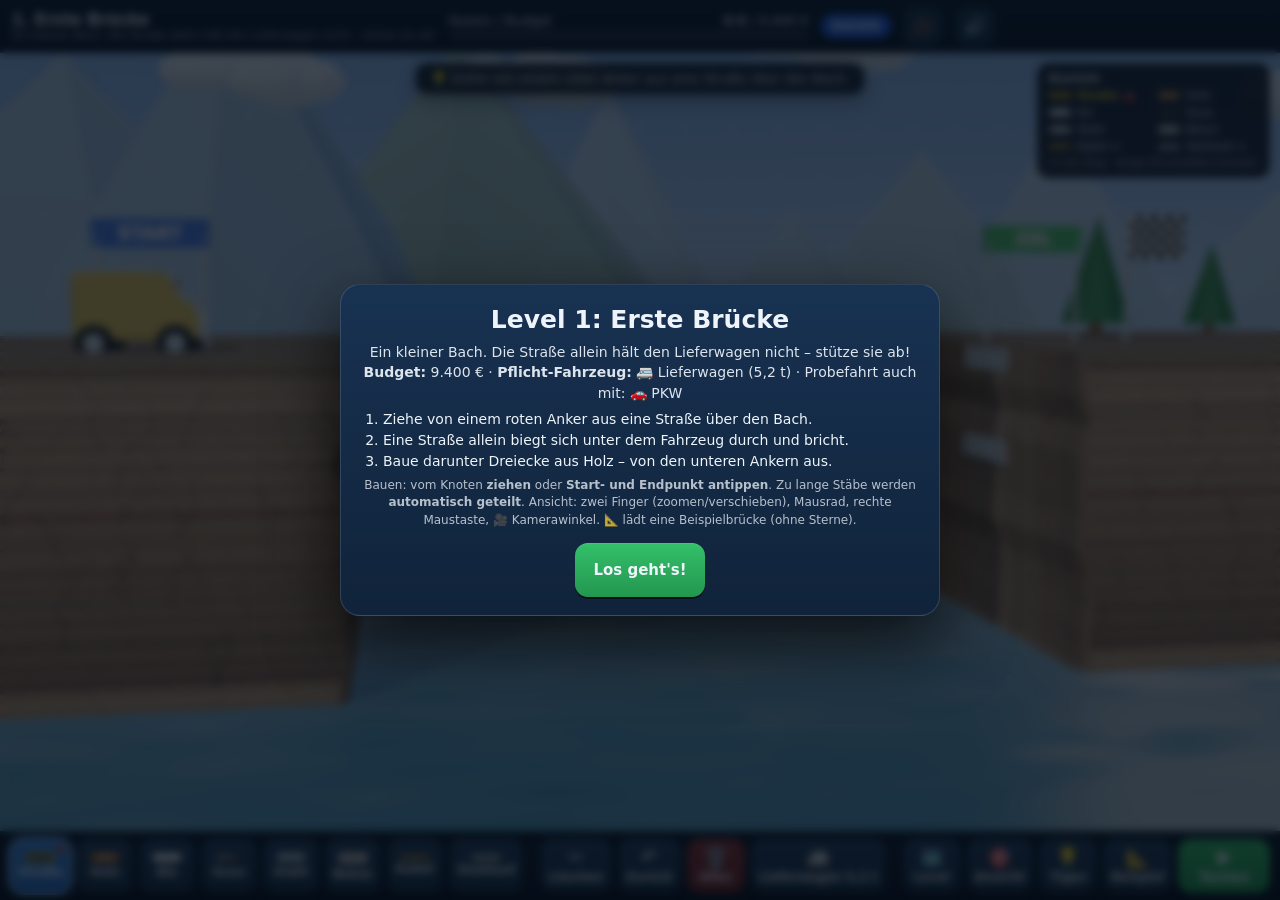
==== commit 421748cf: "Captain: Materialien, Knicken, Wind und Fahrzeuge aus bridge-builder-3d" ====
--- a/index-captain.html
+++ b/index-captain.html
@@ -5,7 +5,7 @@
 <style>
 *{box-sizing:border-box;-webkit-tap-highlight-color:transparent}
 html,body{margin:0;height:100%;overflow:hidden;background:#0b1622;color:#eef4fa;font-family:system-ui,-apple-system,"Segoe UI",Roboto,Arial,sans-serif;overscroll-behavior:none;touch-action:none;-webkit-user-select:none;user-select:none}
-#app{position:fixed;inset:0;display:grid;grid-template-rows:auto 1fr auto;grid-template-columns:1fr}
+#app{position:fixed;inset:0;display:grid;grid-template-rows:auto 1fr auto;grid-template-columns:minmax(0,1fr)}
 #hud{display:flex;align-items:center;gap:12px;padding:6px 12px;background:linear-gradient(180deg,#0f2235f2,#0c1b2bf2);border-bottom:1px solid #ffffff14;z-index:3;min-height:50px}
 .lvl{min-width:0;flex:0 1 auto}
 .lvl b{display:block;font-size:16px;white-space:nowrap;overflow:hidden;text-overflow:ellipsis}
@@ -73,6 +73,19 @@
 .lvlcard div{font-size:12px;opacity:.85;margin-top:4px}
 .lvlcard .done{color:#86efac;font-weight:700}
 .win h2{color:#86efac}.fail h2{color:#ff9b8a}
+#windBox{position:absolute;left:10px;top:10px;display:none;align-items:center;gap:8px;background:#08131fd9;border:1px solid #ffffff1a;border-radius:12px;padding:6px 10px;font-size:12px;pointer-events:none}
+#windBox.show{display:flex}
+#windBox .wi{font-size:20px}
+#windBox .wbar{width:90px;height:6px;border-radius:4px;background:#ffffff1c;overflow:hidden;margin-top:3px}
+#windBox .wbar i{display:block;height:100%;width:0;background:linear-gradient(90deg,#7dd3fc,#38bdf8,#f472b6)}
+#windArrow{font-size:20px;color:#7dd3fc;display:inline-block;transition:transform .2s}
+#camPanel{position:absolute;right:10px;top:60px;display:none;flex-direction:column;gap:6px;background:#08131fe8;border:1px solid #ffffff22;border-radius:14px;padding:10px 12px;font-size:12px;z-index:4;width:210px}
+#camPanel.show{display:flex}
+#camPanel label{display:flex;flex-direction:column;gap:2px}
+#camPanel input[type=range]{width:100%;height:30px;accent-color:#60a5fa;touch-action:none}
+.btn.mini{min-height:34px;font-size:12px;flex-direction:row}
+.pill.ex{background:#a855f7}
+#gMat .btn{min-width:56px}
 @media (orientation:landscape) and (max-height:520px){
   #app{grid-template-columns:1fr auto;grid-template-rows:auto 1fr}
   #hud{grid-column:1;grid-row:1;min-height:40px;padding:3px 10px;gap:8px}
@@ -80,23 +93,34 @@
   .iconbtn{width:34px;height:34px;font-size:16px}
   #stage{grid-column:1;grid-row:2}
   #toolbar{grid-column:2;grid-row:1/3;flex-direction:column;flex-wrap:nowrap;justify-content:flex-start;border-top:0;border-left:1px solid #ffffff14;padding:5px;overflow-y:auto}
-  #toolbar .group{display:grid;grid-template-columns:repeat(2,50px);gap:5px}
+  #toolbar .group{display:grid;grid-template-columns:repeat(4,46px);gap:4px}
   #toolbar .sep{width:auto;height:1px;margin:2px 0}
-  .btn{min-width:50px;min-height:40px;font-size:10px;border-radius:10px;padding:2px 4px;gap:1px}
+  .btn,#gMat .btn{min-width:46px;min-height:40px;font-size:9.5px;border-radius:10px;padding:2px 3px;gap:1px}
   #toolbar{gap:4px}#toolbar .group{gap:4px}
   .btn .ic{font-size:16px}.btn .sw{width:24px;height:7px}
-  .btn.go{min-width:50px;grid-column:span 2;font-size:13px}
+  .btn.go{min-width:46px;grid-column:span 4;font-size:13px;min-height:42px}
+  #camPanel{top:46px}
+  #windBox{top:5px;left:6px;padding:4px 8px}
   #hintBar{font-size:11px;top:5px;padding:5px 10px}
   #legend{font-size:10px;padding:6px 8px;min-width:130px}
   #matTip{width:220px;font-size:11px}
-}
-@media (max-width:560px){.lvl{max-width:34vw}#budget{min-width:90px}.iconbtn{width:34px;height:34px;font-size:15px}.pill{padding:4px 8px;font-size:11px}#budget .row span:first-child{display:none}#budget .row{justify-content:flex-end}.sep{display:none}#hud{gap:6px;padding:5px 8px}.lvl small{display:none}.btn{min-width:52px;font-size:10.5px}#legend{top:auto;bottom:10px;right:8px}#matTip{bottom:auto;top:56px}}
+  #legend.build{display:none}
+}
+@media (max-width:560px){.lvl{max-width:34vw}#budget{min-width:90px}.iconbtn{width:34px;height:34px;font-size:15px}.pill{padding:4px 8px;font-size:11px}#budget .row span:first-child{display:none}#budget .row{justify-content:flex-end}.sep{display:none}#hud{gap:6px;padding:5px 8px}.lvl small{display:none}.btn{min-width:52px;font-size:10.5px}#legend{top:auto;bottom:10px;right:8px}#matTip{bottom:auto;top:56px}
+  #gMat{flex-wrap:nowrap;overflow-x:auto;justify-content:flex-start;width:100%;min-width:0;max-width:100%;flex:1 1 100%;touch-action:pan-x;padding-bottom:2px;scrollbar-width:thin}
+  #gMat .btn{flex:0 0 auto;min-width:54px}
+  #windBox{top:auto;bottom:10px;left:8px}#hintBar{top:6px}
+  #legend.build{display:none}
+}
+#legend .lgrid{display:grid;grid-template-columns:1fr 1fr;column-gap:10px}
+#legend .row.cur{color:#ffd43b;font-weight:700}
 </style></head><body>
 <div id="app">
   <header id="hud">
     <div class="lvl"><b id="lvlName">Level</b><small id="lvlDesc"></small></div>
     <div id="budget"><div class="row"><span>Kosten / Budget</span><span><b id="costTxt">0 €</b> / <span id="budgetTxt">0 €</span></span></div><div class="bar"><div class="fill" id="budgetFill"></div></div></div>
     <span class="pill" id="modeTag">BAUEN</span>
+    <button class="iconbtn" id="bCam" title="Kamerawinkel">🎥</button>
     <button class="iconbtn" id="bSound" title="Ton an/aus">🔊</button>
   </header>
   <main id="stage">
@@ -105,13 +129,19 @@
     <div id="label3d"></div>
     <div id="matTip"></div>
     <div id="toast"></div>
+    <div id="windBox"><span class="wi">💨</span><div><b id="windTxt">Wind</b><div class="wbar"><i id="windFill"></i></div></div><span id="windArrow">⟵</span></div>
+    <div id="camPanel"><label>Drehen <input type="range" id="camYaw" min="-45" max="45" step="1" value="-9"></label><label>Neigen <input type="range" id="camPitch" min="0" max="40" step="1" value="6"></label><button class="btn mini" id="camReset">Standard</button></div>
   </main>
   <nav id="toolbar">
     <div class="group" id="gMat">
       <button class="btn" data-tool="road" title="Straße"><span class="drv">🚗</span><span class="sw" style="background:#2b2f36;box-shadow:inset 0 0 0 2px #facc15"></span>Straße</button>
       <button class="btn" data-tool="wood" title="Holz"><span class="sw" style="background:linear-gradient(90deg,#a86b35,#d79a5a,#a86b35)"></span>Holz</button>
+      <button class="btn" data-tool="alu" title="Aluminium"><span class="sw" style="background:linear-gradient(180deg,#f8fafc,#c4ccd6 60%,#e5e9ee)"></span>Alu</button>
+      <button class="btn" data-tool="cast" title="Gusseisen"><span class="sw" style="background:radial-gradient(circle at 30% 40%,#6b7280,#30343a)"></span>Guss</button>
       <button class="btn" data-tool="steel" title="Stahl"><span class="sw" style="background:linear-gradient(180deg,#f1f5f9,#7c8ea3 55%,#c7d2de)"></span>Stahl</button>
+      <button class="btn" data-tool="concrete" title="Beton"><span class="sw" style="background:#a8acae;height:12px;border-radius:3px"></span>Beton</button>
       <button class="btn" data-tool="cable" title="Kabel"><span class="sw" style="background:#e8b931;height:3px"></span>Kabel</button>
+      <button class="btn" data-tool="rope" title="Stahlseil"><span class="sw" style="background:repeating-linear-gradient(60deg,#eef3f8 0 3px,#7d8a98 3px 6px);height:5px"></span>Stahlseil</button>
     </div>
     <div class="sep"></div>
     <div class="group" id="gEdit">
@@ -125,21 +155,22 @@
       <button class="btn" id="bLevels"><span class="ic">🗺️</span>Level</button>
       <button class="btn" id="bView" title="Ansicht zurücksetzen"><span class="ic">🎯</span>Ansicht</button>
       <button class="btn" id="bHelp"><span class="ic">💡</span>Tipps</button>
+      <button class="btn" id="bExample" title="Beispielbrücke laden (ohne Sterne)"><span class="ic">📐</span>Beispiel</button>
       <button class="btn go" id="bGo"><span class="ic">▶</span><span id="goTxt">Testen</span></button>
     </div>
   </nav>
 </div>
 <div class="overlay" id="ovLevels"><div class="card"><h2>🗺️ Level wählen</h2><div class="lvlgrid" id="lvlGrid"></div><div class="btns"><button class="btn" data-close>Schließen</button></div></div></div>
 <div class="overlay" id="ovIntro"><div class="card"><h2 id="introTitle"></h2><p id="introDesc"></p><ol class="tips" id="introTips"></ol>
-<p style="font-size:12px;opacity:.75">Bauen: vom Knoten <b>ziehen</b> oder <b>Start- und Endpunkt antippen</b>. Ansicht: zwei Finger (zoomen/verschieben), Mausrad, rechte Maustaste.</p>
+<p style="font-size:12px;opacity:.75">Bauen: vom Knoten <b>ziehen</b> oder <b>Start- und Endpunkt antippen</b>. Zu lange Stäbe werden <b>automatisch geteilt</b>. Ansicht: zwei Finger (zoomen/verschieben), Mausrad, rechte Maustaste, 🎥 Kamerawinkel. 📐 lädt eine Beispielbrücke (ohne Sterne).</p>
 <div class="btns"><button class="btn go" data-close>Los geht's!</button></div></div></div>
 <div class="overlay" id="ovResult"><div class="card" id="resCard"><h2 id="resTitle"></h2><div class="stars" id="resStars"></div><p id="resText"></p><div class="btns" id="resBtns"></div></div></div>
 <script>
-(()=>{var cd=Object.create;var bh=Object.defineProperty;var hd=Object.getOwnPropertyDescriptor;var ud=Object.getOwnPropertyNames;var fd=Object.getPrototypeOf,dd=Object.prototype.hasOwnProperty;var pd=(i,e)=>()=>{try{return e||i((e={exports:{}}).exports,e),e.exports}catch(t){throw e=0,t}};var md=(i,e,t,n)=>{if(e&&typeof e=="object"||typeof e=="function")for(let s of ud(e))!dd.call(i,s)&&s!==t&&bh(i,s,{get:()=>e[s],enumerable:!(n=hd(e,s))||n.enumerable});return i};var gd=(i,e,t)=>(t=i!=null?cd(fd(i)):{},md(e||!i||!i.__esModule?bh(t,"default",{value:i,enumerable:!0}):t,i));var uf=pd((Ir,Zc)=>{(function(e,t){typeof Ir=="object"&&typeof Zc=="object"?Zc.exports=t():typeof define=="function"&&define.amd?define("Matter",[],t):typeof Ir=="object"?Ir.Matter=t():e.Matter=t()})(Ir,function(){return(function(i){var e={};function t(n){if(e[n])return e[n].exports;var s=e[n]={i:n,l:!1,exports:{}};return i[n].call(s.exports,s,s.exports,t),s.l=!0,s.exports}return t.m=i,t.c=e,t.d=function(n,s,r){t.o(n,s)||Object.defineProperty(n,s,{enumerable:!0,get:r})},t.r=function(n){typeof Symbol<"u"&&Symbol.toStringTag&&Object.defineProperty(n,Symbol.toStringTag,{value:"Module"}),Object.defineProperty(n,"__esModule",{value:!0})},t.t=function(n,s){if(s&1&&(n=t(n)),s&8||s&4&&typeof n=="object"&&n&&n.__esModule)return n;var r=Object.create(null);if(t.r(r),Object.defineProperty(r,"default",{enumerable:!0,value:n}),s&2&&typeof n!="string")for(var a in n)t.d(r,a,function(o){return n[o]}.bind(null,a));return r},t.n=function(n){var s=n&&n.__esModule?function(){return n.default}:function(){return n};return t.d(s,"a",s),s},t.o=function(n,s){return Object.prototype.hasOwnProperty.call(n,s)},t.p="",t(t.s=20)})([(function(i,e){var t={};i.exports=t,(function(){t._baseDelta=1e3/60,t._nextId=0,t._seed=0,t._nowStartTime=+new Date,t._warnedOnce={},t._decomp=null,t.extend=function(s,r){var a,o,l;typeof r=="boolean"?(a=2,l=r):(a=1,l=!0);for(var h=a;h<arguments.length;h++){var f=arguments[h];if(f)for(var c in f)l&&f[c]&&f[c].constructor===Object&&(!s[c]||s[c].constructor===Object)?(s[c]=s[c]||{},t.extend(s[c],l,f[c])):s[c]=f[c]}return s},t.clone=function(s,r){return t.extend({},r,s)},t.keys=function(s){if(Object.keys)return Object.keys(s);var r=[];for(var a in s)r.push(a);return r},t.values=function(s){var r=[];if(Object.keys){for(var a=Object.keys(s),o=0;o<a.length;o++)r.push(s[a[o]]);return r}for(var l in s)r.push(s[l]);return r},t.get=function(s,r,a,o){r=r.split(".").slice(a,o);for(var l=0;l<r.length;l+=1)s=s[r[l]];return s},t.set=function(s,r,a,o,l){var h=r.split(".").slice(o,l);return t.get(s,r,0,-1)[h[h.length-1]]=a,a},t.shuffle=function(s){for(var r=s.length-1;r>0;r--){var a=Math.floor(t.random()*(r+1)),o=s[r];s[r]=s[a],s[a]=o}return s},t.choose=function(s){return s[Math.floor(t.random()*s.length)]},t.isElement=function(s){return typeof HTMLElement<"u"?s instanceof HTMLElement:!!(s&&s.nodeType&&s.nodeName)},t.isArray=function(s){return Object.prototype.toString.call(s)==="[object Array]"},t.isFunction=function(s){return typeof s=="function"},t.isPlainObject=function(s){return typeof s=="object"&&s.constructor===Object},t.isString=function(s){return toString.call(s)==="[object String]"},t.clamp=function(s,r,a){return s<r?r:s>a?a:s},t.sign=function(s){return s<0?-1:1},t.now=function(){if(typeof window<"u"&&window.performance){if(window.performance.now)return window.performance.now();if(window.performance.webkitNow)return window.performance.webkitNow()}return Date.now?Date.now():new Date-t._nowStartTime},t.random=function(s,r){return s=typeof s<"u"?s:0,r=typeof r<"u"?r:1,s+n()*(r-s)};var n=function(){return t._seed=(t._seed*9301+49297)%233280,t._seed/233280};t.colorToNumber=function(s){return s=s.replace("#",""),s.length==3&&(s=s.charAt(0)+s.charAt(0)+s.charAt(1)+s.charAt(1)+s.charAt(2)+s.charAt(2)),parseInt(s,16)},t.logLevel=1,t.log=function(){console&&t.logLevel>0&&t.logLevel<=3&&console.log.apply(console,["matter-js:"].concat(Array.prototype.slice.call(arguments)))},t.info=function(){console&&t.logLevel>0&&t.logLevel<=2&&console.info.apply(console,["matter-js:"].concat(Array.prototype.slice.call(arguments)))},t.warn=function(){console&&t.logLevel>0&&t.logLevel<=3&&console.warn.apply(console,["matter-js:"].concat(Array.prototype.slice.call(arguments)))},t.warnOnce=function(){var s=Array.prototype.slice.call(arguments).join(" ");t._warnedOnce[s]||(t.warn(s),t._warnedOnce[s]=!0)},t.deprecated=function(s,r,a){s[r]=t.chain(function(){t.warnOnce("\u{1F505} deprecated \u{1F505}",a)},s[r])},t.nextId=function(){return t._nextId++},t.indexOf=function(s,r){if(s.indexOf)return s.indexOf(r);for(var a=0;a<s.length;a++)if(s[a]===r)return a;return-1},t.map=function(s,r){if(s.map)return s.map(r);for(var a=[],o=0;o<s.length;o+=1)a.push(r(s[o]));return a},t.topologicalSort=function(s){var r=[],a=[],o=[];for(var l in s)!a[l]&&!o[l]&&t._topologicalSort(l,a,o,s,r);return r},t._topologicalSort=function(s,r,a,o,l){var h=o[s]||[];a[s]=!0;for(var f=0;f<h.length;f+=1){var c=h[f];a[c]||r[c]||t._topologicalSort(c,r,a,o,l)}a[s]=!1,r[s]=!0,l.push(s)},t.chain=function(){for(var s=[],r=0;r<arguments.length;r+=1){var a=arguments[r];a._chained?s.push.apply(s,a._chained):s.push(a)}var o=function(){for(var l,h=new Array(arguments.length),f=0,c=arguments.length;f<c;f++)h[f]=arguments[f];for(f=0;f<s.length;f+=1){var u=s[f].apply(l,h);typeof u<"u"&&(l=u)}return l};return o._chained=s,o},t.chainPathBefore=function(s,r,a){return t.set(s,r,t.chain(a,t.get(s,r)))},t.chainPathAfter=function(s,r,a){return t.set(s,r,t.chain(t.get(s,r),a))},t.setDecomp=function(s){t._decomp=s},t.getDecomp=function(){var s=t._decomp;try{!s&&typeof window<"u"&&(s=window.decomp),!s&&typeof global<"u"&&(s=global.decomp)}catch{s=null}return s}})()}),(function(i,e){var t={};i.exports=t,(function(){t.create=function(n){var s={min:{x:0,y:0},max:{x:0,y:0}};return n&&t.update(s,n),s},t.update=function(n,s,r){n.min.x=1/0,n.max.x=-1/0,n.min.y=1/0,n.max.y=-1/0;for(var a=0;a<s.length;a++){var o=s[a];o.x>n.max.x&&(n.max.x=o.x),o.x<n.min.x&&(n.min.x=o.x),o.y>n.max.y&&(n.max.y=o.y),o.y<n.min.y&&(n.min.y=o.y)}r&&(r.x>0?n.max.x+=r.x:n.min.x+=r.x,r.y>0?n.max.y+=r.y:n.min.y+=r.y)},t.contains=function(n,s){return s.x>=n.min.x&&s.x<=n.max.x&&s.y>=n.min.y&&s.y<=n.max.y},t.overlaps=function(n,s){return n.min.x<=s.max.x&&n.max.x>=s.min.x&&n.max.y>=s.min.y&&n.min.y<=s.max.y},t.translate=function(n,s){n.min.x+=s.x,n.max.x+=s.x,n.min.y+=s.y,n.max.y+=s.y},t.shift=function(n,s){var r=n.max.x-n.min.x,a=n.max.y-n.min.y;n.min.x=s.x,n.max.x=s.x+r,n.min.y=s.y,n.max.y=s.y+a}})()}),(function(i,e){var t={};i.exports=t,(function(){t.create=function(n,s){return{x:n||0,y:s||0}},t.clone=function(n){return{x:n.x,y:n.y}},t.magnitude=function(n){return Math.sqrt(n.x*n.x+n.y*n.y)},t.magnitudeSquared=function(n){return n.x*n.x+n.y*n.y},t.rotate=function(n,s,r){var a=Math.cos(s),o=Math.sin(s);r||(r={});var l=n.x*a-n.y*o;return r.y=n.x*o+n.y*a,r.x=l,r},t.rotateAbout=function(n,s,r,a){var o=Math.cos(s),l=Math.sin(s);a||(a={});var h=r.x+((n.x-r.x)*o-(n.y-r.y)*l);return a.y=r.y+((n.x-r.x)*l+(n.y-r.y)*o),a.x=h,a},t.normalise=function(n){var s=t.magnitude(n);return s===0?{x:0,y:0}:{x:n.x/s,y:n.y/s}},t.dot=function(n,s){return n.x*s.x+n.y*s.y},t.cross=function(n,s){return n.x*s.y-n.y*s.x},t.cross3=function(n,s,r){return(s.x-n.x)*(r.y-n.y)-(s.y-n.y)*(r.x-n.x)},t.add=function(n,s,r){return r||(r={}),r.x=n.x+s.x,r.y=n.y+s.y,r},t.sub=function(n,s,r){return r||(r={}),r.x=n.x-s.x,r.y=n.y-s.y,r},t.mult=function(n,s){return{x:n.x*s,y:n.y*s}},t.div=function(n,s){return{x:n.x/s,y:n.y/s}},t.perp=function(n,s){return s=s===!0?-1:1,{x:s*-n.y,y:s*n.x}},t.neg=function(n){return{x:-n.x,y:-n.y}},t.angle=function(n,s){return Math.atan2(s.y-n.y,s.x-n.x)},t._temp=[t.create(),t.create(),t.create(),t.create(),t.create(),t.create()]})()}),(function(i,e,t){var n={};i.exports=n;var s=t(2),r=t(0);(function(){n.create=function(a,o){for(var l=[],h=0;h<a.length;h++){var f=a[h],c={x:f.x,y:f.y,index:h,body:o,isInternal:!1};l.push(c)}return l},n.fromPath=function(a,o){var l=/L?\s*([-\d.e]+)[\s,]*([-\d.e]+)*/ig,h=[];return a.replace(l,function(f,c,u){h.push({x:parseFloat(c),y:parseFloat(u)})}),n.create(h,o)},n.centre=function(a){for(var o=n.area(a,!0),l={x:0,y:0},h,f,c,u=0;u<a.length;u++)c=(u+1)%a.length,h=s.cross(a[u],a[c]),f=s.mult(s.add(a[u],a[c]),h),l=s.add(l,f);return s.div(l,6*o)},n.mean=function(a){for(var o={x:0,y:0},l=0;l<a.length;l++)o.x+=a[l].x,o.y+=a[l].y;return s.div(o,a.length)},n.area=function(a,o){for(var l=0,h=a.length-1,f=0;f<a.length;f++)l+=(a[h].x-a[f].x)*(a[h].y+a[f].y),h=f;return o?l/2:Math.abs(l)/2},n.inertia=function(a,o){for(var l=0,h=0,f=a,c,u,d=0;d<f.length;d++)u=(d+1)%f.length,c=Math.abs(s.cross(f[u],f[d])),l+=c*(s.dot(f[u],f[u])+s.dot(f[u],f[d])+s.dot(f[d],f[d])),h+=c;return o/6*(l/h)},n.translate=function(a,o,l){l=typeof l<"u"?l:1;var h=a.length,f=o.x*l,c=o.y*l,u;for(u=0;u<h;u++)a[u].x+=f,a[u].y+=c;return a},n.rotate=function(a,o,l){if(o!==0){var h=Math.cos(o),f=Math.sin(o),c=l.x,u=l.y,d=a.length,p,v,g,m;for(m=0;m<d;m++)p=a[m],v=p.x-c,g=p.y-u,p.x=c+(v*h-g*f),p.y=u+(v*f+g*h);return a}},n.contains=function(a,o){for(var l=o.x,h=o.y,f=a.length,c=a[f-1],u,d=0;d<f;d++){if(u=a[d],(l-c.x)*(u.y-c.y)+(h-c.y)*(c.x-u.x)>0)return!1;c=u}return!0},n.scale=function(a,o,l,h){if(o===1&&l===1)return a;h=h||n.centre(a);for(var f,c,u=0;u<a.length;u++)f=a[u],c=s.sub(f,h),a[u].x=h.x+c.x*o,a[u].y=h.y+c.y*l;return a},n.chamfer=function(a,o,l,h,f){typeof o=="number"?o=[o]:o=o||[8],l=typeof l<"u"?l:-1,h=h||2,f=f||14;for(var c=[],u=0;u<a.length;u++){var d=a[u-1>=0?u-1:a.length-1],p=a[u],v=a[(u+1)%a.length],g=o[u<o.length?u:o.length-1];if(g===0){c.push(p);continue}var m=s.normalise({x:p.y-d.y,y:d.x-p.x}),M=s.normalise({x:v.y-p.y,y:p.x-v.x}),x=Math.sqrt(2*Math.pow(g,2)),y=s.mult(r.clone(m),g),E=s.normalise(s.mult(s.add(m,M),.5)),S=s.sub(p,s.mult(E,x)),b=l;l===-1&&(b=Math.pow(g,.32)*1.75),b=r.clamp(b,h,f),b%2===1&&(b+=1);for(var T=Math.acos(s.dot(m,M)),_=T/b,w=0;w<b;w++)c.push(s.add(s.rotate(y,_*w),S))}return c},n.clockwiseSort=function(a){var o=n.mean(a);return a.sort(function(l,h){return s.angle(o,l)-s.angle(o,h)}),a},n.isConvex=function(a){var o=0,l=a.length,h,f,c,u;if(l<3)return null;for(h=0;h<l;h++)if(f=(h+1)%l,c=(h+2)%l,u=(a[f].x-a[h].x)*(a[c].y-a[f].y),u-=(a[f].y-a[h].y)*(a[c].x-a[f].x),u<0?o|=1:u>0&&(o|=2),o===3)return!1;return o!==0?!0:null},n.hull=function(a){var o=[],l=[],h,f;for(a=a.slice(0),a.sort(function(c,u){var d=c.x-u.x;return d!==0?d:c.y-u.y}),f=0;f<a.length;f+=1){for(h=a[f];l.length>=2&&s.cross3(l[l.length-2],l[l.length-1],h)<=0;)l.pop();l.push(h)}for(f=a.length-1;f>=0;f-=1){for(h=a[f];o.length>=2&&s.cross3(o[o.length-2],o[o.length-1],h)<=0;)o.pop();o.push(h)}return o.pop(),l.pop(),o.concat(l)}})()}),(function(i,e,t){var n={};i.exports=n;var s=t(3),r=t(2),a=t(7),o=t(0),l=t(1),h=t(11);(function(){n._timeCorrection=!0,n._inertiaScale=4,n._nextCollidingGroupId=1,n._nextNonCollidingGroupId=-1,n._nextCategory=1,n._baseDelta=1e3/60,n.create=function(c){var u={id:o.nextId(),type:"body",label:"Body",parts:[],plugin:{},angle:0,vertices:s.fromPath("L 0 0 L 40 0 L 40 40 L 0 40"),position:{x:0,y:0},force:{x:0,y:0},torque:0,positionImpulse:{x:0,y:0},constraintImpulse:{x:0,y:0,angle:0},totalContacts:0,speed:0,angularSpeed:0,velocity:{x:0,y:0},angularVelocity:0,isSensor:!1,isStatic:!1,isSleeping:!1,motion:0,sleepThreshold:60,density:.001,restitution:0,friction:.1,frictionStatic:.5,frictionAir:.01,collisionFilter:{category:1,mask:4294967295,group:0},slop:.05,timeScale:1,render:{visible:!0,opacity:1,strokeStyle:null,fillStyle:null,lineWidth:null,sprite:{xScale:1,yScale:1,xOffset:0,yOffset:0}},events:null,bounds:null,chamfer:null,circleRadius:0,positionPrev:null,anglePrev:0,parent:null,axes:null,area:0,mass:0,inertia:0,deltaTime:16.666666666666668,_original:null},d=o.extend(u,c);return f(d,c),d},n.nextGroup=function(c){return c?n._nextNonCollidingGroupId--:n._nextCollidingGroupId++},n.nextCategory=function(){return n._nextCategory=n._nextCategory<<1,n._nextCategory};var f=function(c,u){u=u||{},n.set(c,{bounds:c.bounds||l.create(c.vertices),positionPrev:c.positionPrev||r.clone(c.position),anglePrev:c.anglePrev||c.angle,vertices:c.vertices,parts:c.parts||[c],isStatic:c.isStatic,isSleeping:c.isSleeping,parent:c.parent||c}),s.rotate(c.vertices,c.angle,c.position),h.rotate(c.axes,c.angle),l.update(c.bounds,c.vertices,c.velocity),n.set(c,{axes:u.axes||c.axes,area:u.area||c.area,mass:u.mass||c.mass,inertia:u.inertia||c.inertia});var d=c.isStatic?"#14151f":o.choose(["#f19648","#f5d259","#f55a3c","#063e7b","#ececd1"]),p=c.isStatic?"#555":"#ccc",v=c.isStatic&&c.render.fillStyle===null?1:0;c.render.fillStyle=c.render.fillStyle||d,c.render.strokeStyle=c.render.strokeStyle||p,c.render.lineWidth=c.render.lineWidth||v,c.render.sprite.xOffset+=-(c.bounds.min.x-c.position.x)/(c.bounds.max.x-c.bounds.min.x),c.render.sprite.yOffset+=-(c.bounds.min.y-c.position.y)/(c.bounds.max.y-c.bounds.min.y)};n.set=function(c,u,d){var p;typeof u=="string"&&(p=u,u={},u[p]=d);for(p in u)if(Object.prototype.hasOwnProperty.call(u,p))switch(d=u[p],p){case"isStatic":n.setStatic(c,d);break;case"isSleeping":a.set(c,d);break;case"mass":n.setMass(c,d);break;case"density":n.setDensity(c,d);break;case"inertia":n.setInertia(c,d);break;case"vertices":n.setVertices(c,d);break;case"position":n.setPosition(c,d);break;case"angle":n.setAngle(c,d);break;case"velocity":n.setVelocity(c,d);break;case"angularVelocity":n.setAngularVelocity(c,d);break;case"speed":n.setSpeed(c,d);break;case"angularSpeed":n.setAngularSpeed(c,d);break;case"parts":n.setParts(c,d);break;case"centre":n.setCentre(c,d);break;default:c[p]=d}},n.setStatic=function(c,u){for(var d=0;d<c.parts.length;d++){var p=c.parts[d];u?(p.isStatic||(p._original={restitution:p.restitution,friction:p.friction,mass:p.mass,inertia:p.inertia,density:p.density,inverseMass:p.inverseMass,inverseInertia:p.inverseInertia}),p.restitution=0,p.friction=1,p.mass=p.inertia=p.density=1/0,p.inverseMass=p.inverseInertia=0,p.positionPrev.x=p.position.x,p.positionPrev.y=p.position.y,p.anglePrev=p.angle,p.angularVelocity=0,p.speed=0,p.angularSpeed=0,p.motion=0):p._original&&(p.restitution=p._original.restitution,p.friction=p._original.friction,p.mass=p._original.mass,p.inertia=p._original.inertia,p.density=p._original.density,p.inverseMass=p._original.inverseMass,p.inverseInertia=p._original.inverseInertia,p._original=null),p.isStatic=u}},n.setMass=function(c,u){var d=c.inertia/(c.mass/6);c.inertia=d*(u/6),c.inverseInertia=1/c.inertia,c.mass=u,c.inverseMass=1/c.mass,c.density=c.mass/c.area},n.setDensity=function(c,u){n.setMass(c,u*c.area),c.density=u},n.setInertia=function(c,u){c.inertia=u,c.inverseInertia=1/c.inertia},n.setVertices=function(c,u){u[0].body===c?c.vertices=u:c.vertices=s.create(u,c),c.axes=h.fromVertices(c.vertices),c.area=s.area(c.vertices),n.setMass(c,c.density*c.area);var d=s.centre(c.vertices);s.translate(c.vertices,d,-1),n.setInertia(c,n._inertiaScale*s.inertia(c.vertices,c.mass)),s.translate(c.vertices,c.position),l.update(c.bounds,c.vertices,c.velocity)},n.setParts=function(c,u,d){var p;for(u=u.slice(0),c.parts.length=0,c.parts.push(c),c.parent=c,p=0;p<u.length;p++){var v=u[p];v!==c&&(v.parent=c,c.parts.push(v))}if(c.parts.length!==1){if(d=typeof d<"u"?d:!0,d){var g=[];for(p=0;p<u.length;p++)g=g.concat(u[p].vertices);s.clockwiseSort(g);var m=s.hull(g),M=s.centre(m);n.setVertices(c,m),s.translate(c.vertices,M)}var x=n._totalProperties(c);c.area=x.area,c.parent=c,c.position.x=x.centre.x,c.position.y=x.centre.y,c.positionPrev.x=x.centre.x,c.positionPrev.y=x.centre.y,n.setMass(c,x.mass),n.setInertia(c,x.inertia),n.setPosition(c,x.centre)}},n.setCentre=function(c,u,d){d?(c.positionPrev.x+=u.x,c.positionPrev.y+=u.y,c.position.x+=u.x,c.position.y+=u.y):(c.positionPrev.x=u.x-(c.position.x-c.positionPrev.x),c.positionPrev.y=u.y-(c.position.y-c.positionPrev.y),c.position.x=u.x,c.position.y=u.y)},n.setPosition=function(c,u,d){var p=r.sub(u,c.position);d?(c.positionPrev.x=c.position.x,c.positionPrev.y=c.position.y,c.velocity.x=p.x,c.velocity.y=p.y,c.speed=r.magnitude(p)):(c.positionPrev.x+=p.x,c.positionPrev.y+=p.y);for(var v=0;v<c.parts.length;v++){var g=c.parts[v];g.position.x+=p.x,g.position.y+=p.y,s.translate(g.vertices,p),l.update(g.bounds,g.vertices,c.velocity)}},n.setAngle=function(c,u,d){var p=u-c.angle;d?(c.anglePrev=c.angle,c.angularVelocity=p,c.angularSpeed=Math.abs(p)):c.anglePrev+=p;for(var v=0;v<c.parts.length;v++){var g=c.parts[v];g.angle+=p,s.rotate(g.vertices,p,c.position),h.rotate(g.axes,p),l.update(g.bounds,g.vertices,c.velocity),v>0&&r.rotateAbout(g.position,p,c.position,g.position)}},n.setVelocity=function(c,u){var d=c.deltaTime/n._baseDelta;c.positionPrev.x=c.position.x-u.x*d,c.positionPrev.y=c.position.y-u.y*d,c.velocity.x=(c.position.x-c.positionPrev.x)/d,c.velocity.y=(c.position.y-c.positionPrev.y)/d,c.speed=r.magnitude(c.velocity)},n.getVelocity=function(c){var u=n._baseDelta/c.deltaTime;return{x:(c.position.x-c.positionPrev.x)*u,y:(c.position.y-c.positionPrev.y)*u}},n.getSpeed=function(c){return r.magnitude(n.getVelocity(c))},n.setSpeed=function(c,u){n.setVelocity(c,r.mult(r.normalise(n.getVelocity(c)),u))},n.setAngularVelocity=function(c,u){var d=c.deltaTime/n._baseDelta;c.anglePrev=c.angle-u*d,c.angularVelocity=(c.angle-c.anglePrev)/d,c.angularSpeed=Math.abs(c.angularVelocity)},n.getAngularVelocity=function(c){return(c.angle-c.anglePrev)*n._baseDelta/c.deltaTime},n.getAngularSpeed=function(c){return Math.abs(n.getAngularVelocity(c))},n.setAngularSpeed=function(c,u){n.setAngularVelocity(c,o.sign(n.getAngularVelocity(c))*u)},n.translate=function(c,u,d){n.setPosition(c,r.add(c.position,u),d)},n.rotate=function(c,u,d,p){if(!d)n.setAngle(c,c.angle+u,p);else{var v=Math.cos(u),g=Math.sin(u),m=c.position.x-d.x,M=c.position.y-d.y;n.setPosition(c,{x:d.x+(m*v-M*g),y:d.y+(m*g+M*v)},p),n.setAngle(c,c.angle+u,p)}},n.scale=function(c,u,d,p){var v=0,g=0;p=p||c.position;for(var m=0;m<c.parts.length;m++){var M=c.parts[m];s.scale(M.vertices,u,d,p),M.axes=h.fromVertices(M.vertices),M.area=s.area(M.vertices),n.setMass(M,c.density*M.area),s.translate(M.vertices,{x:-M.position.x,y:-M.position.y}),n.setInertia(M,n._inertiaScale*s.inertia(M.vertices,M.mass)),s.translate(M.vertices,{x:M.position.x,y:M.position.y}),m>0&&(v+=M.area,g+=M.inertia),M.position.x=p.x+(M.position.x-p.x)*u,M.position.y=p.y+(M.position.y-p.y)*d,l.update(M.bounds,M.vertices,c.velocity)}c.parts.length>1&&(c.area=v,c.isStatic||(n.setMass(c,c.density*v),n.setInertia(c,g))),c.circleRadius&&(u===d?c.circleRadius*=u:c.circleRadius=null)},n.update=function(c,u){u=(typeof u<"u"?u:1e3/60)*c.timeScale;var d=u*u,p=n._timeCorrection?u/(c.deltaTime||u):1,v=1-c.frictionAir*(u/o._baseDelta),g=(c.position.x-c.positionPrev.x)*p,m=(c.position.y-c.positionPrev.y)*p;c.velocity.x=g*v+c.force.x/c.mass*d,c.velocity.y=m*v+c.force.y/c.mass*d,c.positionPrev.x=c.position.x,c.positionPrev.y=c.position.y,c.position.x+=c.velocity.x,c.position.y+=c.velocity.y,c.deltaTime=u,c.angularVelocity=(c.angle-c.anglePrev)*v*p+c.torque/c.inertia*d,c.anglePrev=c.angle,c.angle+=c.angularVelocity;for(var M=0;M<c.parts.length;M++){var x=c.parts[M];s.translate(x.vertices,c.velocity),M>0&&(x.position.x+=c.velocity.x,x.position.y+=c.velocity.y),c.angularVelocity!==0&&(s.rotate(x.vertices,c.angularVelocity,c.position),h.rotate(x.axes,c.angularVelocity),M>0&&r.rotateAbout(x.position,c.angularVelocity,c.position,x.position)),l.update(x.bounds,x.vertices,c.velocity)}},n.updateVelocities=function(c){var u=n._baseDelta/c.deltaTime,d=c.velocity;d.x=(c.position.x-c.positionPrev.x)*u,d.y=(c.position.y-c.positionPrev.y)*u,c.speed=Math.sqrt(d.x*d.x+d.y*d.y),c.angularVelocity=(c.angle-c.anglePrev)*u,c.angularSpeed=Math.abs(c.angularVelocity)},n.applyForce=function(c,u,d){var p={x:u.x-c.position.x,y:u.y-c.position.y};c.force.x+=d.x,c.force.y+=d.y,c.torque+=p.x*d.y-p.y*d.x},n._totalProperties=function(c){for(var u={mass:0,area:0,inertia:0,centre:{x:0,y:0}},d=c.parts.length===1?0:1;d<c.parts.length;d++){var p=c.parts[d],v=p.mass!==1/0?p.mass:1;u.mass+=v,u.area+=p.area,u.inertia+=p.inertia,u.centre=r.add(u.centre,r.mult(p.position,v))}return u.centre=r.div(u.centre,u.mass),u}})()}),(function(i,e,t){var n={};i.exports=n;var s=t(0);(function(){n.on=function(r,a,o){for(var l=a.split(" "),h,f=0;f<l.length;f++)h=l[f],r.events=r.events||{},r.events[h]=r.events[h]||[],r.events[h].push(o);return o},n.off=function(r,a,o){if(!a){r.events={};return}typeof a=="function"&&(o=a,a=s.keys(r.events).join(" "));for(var l=a.split(" "),h=0;h<l.length;h++){var f=r.events[l[h]],c=[];if(o&&f)for(var u=0;u<f.length;u++)f[u]!==o&&c.push(f[u]);r.events[l[h]]=c}},n.trigger=function(r,a,o){var l,h,f,c,u=r.events;if(u&&s.keys(u).length>0){o||(o={}),l=a.split(" ");for(var d=0;d<l.length;d++)if(h=l[d],f=u[h],f){c=s.clone(o,!1),c.name=h,c.source=r;for(var p=0;p<f.length;p++)f[p].apply(r,[c])}}}})()}),(function(i,e,t){var n={};i.exports=n;var s=t(5),r=t(0),a=t(1),o=t(4);(function(){n.create=function(l){return r.extend({id:r.nextId(),type:"composite",parent:null,isModified:!1,bodies:[],constraints:[],composites:[],label:"Composite",plugin:{},cache:{allBodies:null,allConstraints:null,allComposites:null}},l)},n.setModified=function(l,h,f,c){if(l.isModified=h,h&&l.cache&&(l.cache.allBodies=null,l.cache.allConstraints=null,l.cache.allComposites=null),f&&l.parent&&n.setModified(l.parent,h,f,c),c)for(var u=0;u<l.composites.length;u++){var d=l.composites[u];n.setModified(d,h,f,c)}},n.add=function(l,h){var f=[].concat(h);s.trigger(l,"beforeAdd",{object:h});for(var c=0;c<f.length;c++){var u=f[c];switch(u.type){case"body":if(u.parent!==u){r.warn("Composite.add: skipped adding a compound body part (you must add its parent instead)");break}n.addBody(l,u);break;case"constraint":n.addConstraint(l,u);break;case"composite":n.addComposite(l,u);break;case"mouseConstraint":n.addConstraint(l,u.constraint);break}}return s.trigger(l,"afterAdd",{object:h}),l},n.remove=function(l,h,f){var c=[].concat(h);s.trigger(l,"beforeRemove",{object:h});for(var u=0;u<c.length;u++){var d=c[u];switch(d.type){case"body":n.removeBody(l,d,f);break;case"constraint":n.removeConstraint(l,d,f);break;case"composite":n.removeComposite(l,d,f);break;case"mouseConstraint":n.removeConstraint(l,d.constraint);break}}return s.trigger(l,"afterRemove",{object:h}),l},n.addComposite=function(l,h){return l.composites.push(h),h.parent=l,n.setModified(l,!0,!0,!1),l},n.removeComposite=function(l,h,f){var c=r.indexOf(l.composites,h);if(c!==-1){var u=n.allBodies(h);n.removeCompositeAt(l,c);for(var d=0;d<u.length;d++)u[d].sleepCounter=0}if(f)for(var d=0;d<l.composites.length;d++)n.removeComposite(l.composites[d],h,!0);return l},n.removeCompositeAt=function(l,h){return l.composites.splice(h,1),n.setModified(l,!0,!0,!1),l},n.addBody=function(l,h){return l.bodies.push(h),n.setModified(l,!0,!0,!1),l},n.removeBody=function(l,h,f){var c=r.indexOf(l.bodies,h);if(c!==-1&&(n.removeBodyAt(l,c),h.sleepCounter=0),f)for(var u=0;u<l.composites.length;u++)n.removeBody(l.composites[u],h,!0);return l},n.removeBodyAt=function(l,h){return l.bodies.splice(h,1),n.setModified(l,!0,!0,!1),l},n.addConstraint=function(l,h){return l.constraints.push(h),n.setModified(l,!0,!0,!1),l},n.removeConstraint=function(l,h,f){var c=r.indexOf(l.constraints,h);if(c!==-1&&n.removeConstraintAt(l,c),f)for(var u=0;u<l.composites.length;u++)n.removeConstraint(l.composites[u],h,!0);return l},n.removeConstraintAt=function(l,h){return l.constraints.splice(h,1),n.setModified(l,!0,!0,!1),l},n.clear=function(l,h,f){if(f)for(var c=0;c<l.composites.length;c++)n.clear(l.composites[c],h,!0);return h?l.bodies=l.bodies.filter(function(u){return u.isStatic}):l.bodies.length=0,l.constraints.length=0,l.composites.length=0,n.setModified(l,!0,!0,!1),l},n.allBodies=function(l){if(l.cache&&l.cache.allBodies)return l.cache.allBodies;for(var h=[].concat(l.bodies),f=0;f<l.composites.length;f++)h=h.concat(n.allBodies(l.composites[f]));return l.cache&&(l.cache.allBodies=h),h},n.allConstraints=function(l){if(l.cache&&l.cache.allConstraints)return l.cache.allConstraints;for(var h=[].concat(l.constraints),f=0;f<l.composites.length;f++)h=h.concat(n.allConstraints(l.composites[f]));return l.cache&&(l.cache.allConstraints=h),h},n.allComposites=function(l){if(l.cache&&l.cache.allComposites)return l.cache.allComposites;for(var h=[].concat(l.composites),f=0;f<l.composites.length;f++)h=h.concat(n.allComposites(l.composites[f]));return l.cache&&(l.cache.allComposites=h),h},n.get=function(l,h,f){var c,u;switch(f){case"body":c=n.allBodies(l);break;case"constraint":c=n.allConstraints(l);break;case"composite":c=n.allComposites(l).concat(l);break}return c?(u=c.filter(function(d){return d.id.toString()===h.toString()}),u.length===0?null:u[0]):null},n.move=function(l,h,f){return n.remove(l,h),n.add(f,h),l},n.rebase=function(l){for(var h=n.allBodies(l).concat(n.allConstraints(l)).concat(n.allComposites(l)),f=0;f<h.length;f++)h[f].id=r.nextId();return l},n.translate=function(l,h,f){for(var c=f?n.allBodies(l):l.bodies,u=0;u<c.length;u++)o.translate(c[u],h);return l},n.rotate=function(l,h,f,c){for(var u=Math.cos(h),d=Math.sin(h),p=c?n.allBodies(l):l.bodies,v=0;v<p.length;v++){var g=p[v],m=g.position.x-f.x,M=g.position.y-f.y;o.setPosition(g,{x:f.x+(m*u-M*d),y:f.y+(m*d+M*u)}),o.rotate(g,h)}return l},n.scale=function(l,h,f,c,u){for(var d=u?n.allBodies(l):l.bodies,p=0;p<d.length;p++){var v=d[p],g=v.position.x-c.x,m=v.position.y-c.y;o.setPosition(v,{x:c.x+g*h,y:c.y+m*f}),o.scale(v,h,f)}return l},n.bounds=function(l){for(var h=n.allBodies(l),f=[],c=0;c<h.length;c+=1){var u=h[c];f.push(u.bounds.min,u.bounds.max)}return a.create(f)}})()}),(function(i,e,t){var n={};i.exports=n;var s=t(4),r=t(5),a=t(0);(function(){n._motionWakeThreshold=.18,n._motionSleepThreshold=.08,n._minBias=.9,n.update=function(o,l){for(var h=l/a._baseDelta,f=n._motionSleepThreshold,c=0;c<o.length;c++){var u=o[c],d=s.getSpeed(u),p=s.getAngularSpeed(u),v=d*d+p*p;if(u.force.x!==0||u.force.y!==0){n.set(u,!1);continue}var g=Math.min(u.motion,v),m=Math.max(u.motion,v);u.motion=n._minBias*g+(1-n._minBias)*m,u.sleepThreshold>0&&u.motion<f?(u.sleepCounter+=1,u.sleepCounter>=u.sleepThreshold/h&&n.set(u,!0)):u.sleepCounter>0&&(u.sleepCounter-=1)}},n.afterCollisions=function(o){for(var l=n._motionSleepThreshold,h=0;h<o.length;h++){var f=o[h];if(f.isActive){var c=f.collision,u=c.bodyA.parent,d=c.bodyB.parent;if(!(u.isSleeping&&d.isSleeping||u.isStatic||d.isStatic)&&(u.isSleeping||d.isSleeping)){var p=u.isSleeping&&!u.isStatic?u:d,v=p===u?d:u;!p.isStatic&&v.motion>l&&n.set(p,!1)}}}},n.set=function(o,l){var h=o.isSleeping;l?(o.isSleeping=!0,o.sleepCounter=o.sleepThreshold,o.positionImpulse.x=0,o.positionImpulse.y=0,o.positionPrev.x=o.position.x,o.positionPrev.y=o.position.y,o.anglePrev=o.angle,o.speed=0,o.angularSpeed=0,o.motion=0,h||r.trigger(o,"sleepStart")):(o.isSleeping=!1,o.sleepCounter=0,h&&r.trigger(o,"sleepEnd"))}})()}),(function(i,e,t){var n={};i.exports=n;var s=t(3),r=t(9);(function(){var a=[],o={overlap:0,axis:null},l={overlap:0,axis:null};n.create=function(h,f){return{pair:null,collided:!1,bodyA:h,bodyB:f,parentA:h.parent,parentB:f.parent,depth:0,normal:{x:0,y:0},tangent:{x:0,y:0},penetration:{x:0,y:0},supports:[null,null],supportCount:0}},n.collides=function(h,f,c){if(n._overlapAxes(o,h.vertices,f.vertices,h.axes),o.overlap<=0||(n._overlapAxes(l,f.vertices,h.vertices,f.axes),l.overlap<=0))return null;var u=c&&c.table[r.id(h,f)],d;u?d=u.collision:(d=n.create(h,f),d.collided=!0,d.bodyA=h.id<f.id?h:f,d.bodyB=h.id<f.id?f:h,d.parentA=d.bodyA.parent,d.parentB=d.bodyB.parent),h=d.bodyA,f=d.bodyB;var p;o.overlap<l.overlap?p=o:p=l;var v=d.normal,g=d.tangent,m=d.penetration,M=d.supports,x=p.overlap,y=p.axis,E=y.x,S=y.y,b=f.position.x-h.position.x,T=f.position.y-h.position.y;E*b+S*T>=0&&(E=-E,S=-S),v.x=E,v.y=S,g.x=-S,g.y=E,m.x=E*x,m.y=S*x,d.depth=x;var _=n._findSupports(h,f,v,1),w=0;if(s.contains(h.vertices,_[0])&&(M[w++]=_[0]),s.contains(h.vertices,_[1])&&(M[w++]=_[1]),w<2){var A=n._findSupports(f,h,v,-1);s.contains(f.vertices,A[0])&&(M[w++]=A[0]),w<2&&s.contains(f.vertices,A[1])&&(M[w++]=A[1])}return w===0&&(M[w++]=_[0]),d.supportCount=w,d},n._overlapAxes=function(h,f,c,u){var d=f.length,p=c.length,v=f[0].x,g=f[0].y,m=c[0].x,M=c[0].y,x=u.length,y=Number.MAX_VALUE,E=0,S,b,T,_,w,A;for(w=0;w<x;w++){var I=u[w],D=I.x,U=I.y,O=v*D+g*U,F=m*D+M*U,q=O,V=F;for(A=1;A<d;A+=1)_=f[A].x*D+f[A].y*U,_>q?q=_:_<O&&(O=_);for(A=1;A<p;A+=1)_=c[A].x*D+c[A].y*U,_>V?V=_:_<F&&(F=_);if(b=q-F,T=V-O,S=b<T?b:T,S<y&&(y=S,E=w,S<=0))break}h.axis=u[E],h.overlap=y},n._findSupports=function(h,f,c,u){var d=f.vertices,p=d.length,v=h.position.x,g=h.position.y,m=c.x*u,M=c.y*u,x=d[0],y=x,E=m*(v-y.x)+M*(g-y.y),S,b,T;for(T=1;T<p;T+=1)y=d[T],b=m*(v-y.x)+M*(g-y.y),b<E&&(E=b,x=y);return S=d[(p+x.index-1)%p],E=m*(v-S.x)+M*(g-S.y),y=d[(x.index+1)%p],m*(v-y.x)+M*(g-y.y)<E?(a[0]=x,a[1]=y,a):(a[0]=x,a[1]=S,a)}})()}),(function(i,e,t){var n={};i.exports=n;var s=t(16);(function(){n.create=function(r,a){var o=r.bodyA,l=r.bodyB,h={id:n.id(o,l),bodyA:o,bodyB:l,collision:r,contacts:[s.create(),s.create()],contactCount:0,separation:0,isActive:!0,isSensor:o.isSensor||l.isSensor,timeCreated:a,timeUpdated:a,inverseMass:0,friction:0,frictionStatic:0,restitution:0,slop:0};return n.update(h,r,a),h},n.update=function(r,a,o){var l=a.supports,h=a.supportCount,f=r.contacts,c=a.parentA,u=a.parentB;r.isActive=!0,r.timeUpdated=o,r.collision=a,r.separation=a.depth,r.inverseMass=c.inverseMass+u.inverseMass,r.friction=c.friction<u.friction?c.friction:u.friction,r.frictionStatic=c.frictionStatic>u.frictionStatic?c.frictionStatic:u.frictionStatic,r.restitution=c.restitution>u.restitution?c.restitution:u.restitution,r.slop=c.slop>u.slop?c.slop:u.slop,r.contactCount=h,a.pair=r;var d=l[0],p=f[0],v=l[1],g=f[1];(g.vertex===d||p.vertex===v)&&(f[1]=p,f[0]=p=g,g=f[1]),p.vertex=d,g.vertex=v},n.setActive=function(r,a,o){a?(r.isActive=!0,r.timeUpdated=o):(r.isActive=!1,r.contactCount=0)},n.id=function(r,a){return r.id<a.id?r.id.toString(36)+":"+a.id.toString(36):a.id.toString(36)+":"+r.id.toString(36)}})()}),(function(i,e,t){var n={};i.exports=n;var s=t(3),r=t(2),a=t(7),o=t(1),l=t(11),h=t(0);(function(){n._warming=.4,n._torqueDampen=1,n._minLength=1e-6,n.create=function(f){var c=f;c.bodyA&&!c.pointA&&(c.pointA={x:0,y:0}),c.bodyB&&!c.pointB&&(c.pointB={x:0,y:0});var u=c.bodyA?r.add(c.bodyA.position,c.pointA):c.pointA,d=c.bodyB?r.add(c.bodyB.position,c.pointB):c.pointB,p=r.magnitude(r.sub(u,d));c.length=typeof c.length<"u"?c.length:p,c.id=c.id||h.nextId(),c.label=c.label||"Constraint",c.type="constraint",c.stiffness=c.stiffness||(c.length>0?1:.7),c.damping=c.damping||0,c.angularStiffness=c.angularStiffness||0,c.angleA=c.bodyA?c.bodyA.angle:c.angleA,c.angleB=c.bodyB?c.bodyB.angle:c.angleB,c.plugin={};var v={visible:!0,lineWidth:2,strokeStyle:"#ffffff",type:"line",anchors:!0};return c.length===0&&c.stiffness>.1?(v.type="pin",v.anchors=!1):c.stiffness<.9&&(v.type="spring"),c.render=h.extend(v,c.render),c},n.preSolveAll=function(f){for(var c=0;c<f.length;c+=1){var u=f[c],d=u.constraintImpulse;u.isStatic||d.x===0&&d.y===0&&d.angle===0||(u.position.x+=d.x,u.position.y+=d.y,u.angle+=d.angle)}},n.solveAll=function(f,c){for(var u=h.clamp(c/h._baseDelta,0,1),d=0;d<f.length;d+=1){var p=f[d],v=!p.bodyA||p.bodyA&&p.bodyA.isStatic,g=!p.bodyB||p.bodyB&&p.bodyB.isStatic;(v||g)&&n.solve(f[d],u)}for(d=0;d<f.length;d+=1)p=f[d],v=!p.bodyA||p.bodyA&&p.bodyA.isStatic,g=!p.bodyB||p.bodyB&&p.bodyB.isStatic,!v&&!g&&n.solve(f[d],u)},n.solve=function(f,c){var u=f.bodyA,d=f.bodyB,p=f.pointA,v=f.pointB;if(!(!u&&!d)){u&&!u.isStatic&&(r.rotate(p,u.angle-f.angleA,p),f.angleA=u.angle),d&&!d.isStatic&&(r.rotate(v,d.angle-f.angleB,v),f.angleB=d.angle);var g=p,m=v;if(u&&(g=r.add(u.position,p)),d&&(m=r.add(d.position,v)),!(!g||!m)){var M=r.sub(g,m),x=r.magnitude(M);x<n._minLength&&(x=n._minLength);var y=(x-f.length)/x,E=f.stiffness>=1||f.length===0,S=E?f.stiffness*c:f.stiffness*c*c,b=f.damping*c,T=r.mult(M,y*S),_=(u?u.inverseMass:0)+(d?d.inverseMass:0),w=(u?u.inverseInertia:0)+(d?d.inverseInertia:0),A=_+w,I,D,U,O,F;if(b>0){var q=r.create();U=r.div(M,x),F=r.sub(d&&r.sub(d.position,d.positionPrev)||q,u&&r.sub(u.position,u.positionPrev)||q),O=r.dot(U,F)}u&&!u.isStatic&&(D=u.inverseMass/_,u.constraintImpulse.x-=T.x*D,u.constraintImpulse.y-=T.y*D,u.position.x-=T.x*D,u.position.y-=T.y*D,b>0&&(u.positionPrev.x-=b*U.x*O*D,u.positionPrev.y-=b*U.y*O*D),I=r.cross(p,T)/A*n._torqueDampen*u.inverseInertia*(1-f.angularStiffness),u.constraintImpulse.angle-=I,u.angle-=I),d&&!d.isStatic&&(D=d.inverseMass/_,d.constraintImpulse.x+=T.x*D,d.constraintImpulse.y+=T.y*D,d.position.x+=T.x*D,d.position.y+=T.y*D,b>0&&(d.positionPrev.x+=b*U.x*O*D,d.positionPrev.y+=b*U.y*O*D),I=r.cross(v,T)/A*n._torqueDampen*d.inverseInertia*(1-f.angularStiffness),d.constraintImpulse.angle+=I,d.angle+=I)}}},n.postSolveAll=function(f){for(var c=0;c<f.length;c++){var u=f[c],d=u.constraintImpulse;if(!(u.isStatic||d.x===0&&d.y===0&&d.angle===0)){a.set(u,!1);for(var p=0;p<u.parts.length;p++){var v=u.parts[p];s.translate(v.vertices,d),p>0&&(v.position.x+=d.x,v.position.y+=d.y),d.angle!==0&&(s.rotate(v.vertices,d.angle,u.position),l.rotate(v.axes,d.angle),p>0&&r.rotateAbout(v.position,d.angle,u.position,v.position)),o.update(v.bounds,v.vertices,u.velocity)}d.angle*=n._warming,d.x*=n._warming,d.y*=n._warming}}},n.pointAWorld=function(f){return{x:(f.bodyA?f.bodyA.position.x:0)+(f.pointA?f.pointA.x:0),y:(f.bodyA?f.bodyA.position.y:0)+(f.pointA?f.pointA.y:0)}},n.pointBWorld=function(f){return{x:(f.bodyB?f.bodyB.position.x:0)+(f.pointB?f.pointB.x:0),y:(f.bodyB?f.bodyB.position.y:0)+(f.pointB?f.pointB.y:0)}},n.currentLength=function(f){var c=(f.bodyA?f.bodyA.position.x:0)+(f.pointA?f.pointA.x:0),u=(f.bodyA?f.bodyA.position.y:0)+(f.pointA?f.pointA.y:0),d=(f.bodyB?f.bodyB.position.x:0)+(f.pointB?f.pointB.x:0),p=(f.bodyB?f.bodyB.position.y:0)+(f.pointB?f.pointB.y:0),v=c-d,g=u-p;return Math.sqrt(v*v+g*g)}})()}),(function(i,e,t){var n={};i.exports=n;var s=t(2),r=t(0);(function(){n.fromVertices=function(a){for(var o={},l=0;l<a.length;l++){var h=(l+1)%a.length,f=s.normalise({x:a[h].y-a[l].y,y:a[l].x-a[h].x}),c=f.y===0?1/0:f.x/f.y;c=c.toFixed(3).toString(),o[c]=f}return r.values(o)},n.rotate=function(a,o){if(o!==0)for(var l=Math.cos(o),h=Math.sin(o),f=0;f<a.length;f++){var c=a[f],u;u=c.x*l-c.y*h,c.y=c.x*h+c.y*l,c.x=u}}})()}),(function(i,e,t){var n={};i.exports=n;var s=t(3),r=t(0),a=t(4),o=t(1),l=t(2);(function(){n.rectangle=function(h,f,c,u,d){d=d||{};var p={label:"Rectangle Body",position:{x:h,y:f},vertices:s.fromPath("L 0 0 L "+c+" 0 L "+c+" "+u+" L 0 "+u)};if(d.chamfer){var v=d.chamfer;p.vertices=s.chamfer(p.vertices,v.radius,v.quality,v.qualityMin,v.qualityMax),delete d.chamfer}return a.create(r.extend({},p,d))},n.trapezoid=function(h,f,c,u,d,p){p=p||{},d>=1&&r.warn("Bodies.trapezoid: slope parameter must be < 1."),d*=.5;var v=(1-d*2)*c,g=c*d,m=g+v,M=m+g,x;d<.5?x="L 0 0 L "+g+" "+-u+" L "+m+" "+-u+" L "+M+" 0":x="L 0 0 L "+m+" "+-u+" L "+M+" 0";var y={label:"Trapezoid Body",position:{x:h,y:f},vertices:s.fromPath(x)};if(p.chamfer){var E=p.chamfer;y.vertices=s.chamfer(y.vertices,E.radius,E.quality,E.qualityMin,E.qualityMax),delete p.chamfer}return a.create(r.extend({},y,p))},n.circle=function(h,f,c,u,d){u=u||{};var p={label:"Circle Body",circleRadius:c};d=d||25;var v=Math.ceil(Math.max(10,Math.min(d,c)));return v%2===1&&(v+=1),n.polygon(h,f,v,c,r.extend({},p,u))},n.polygon=function(h,f,c,u,d){if(d=d||{},c<3)return n.circle(h,f,u,d);for(var p=2*Math.PI/c,v="",g=p*.5,m=0;m<c;m+=1){var M=g+m*p,x=Math.cos(M)*u,y=Math.sin(M)*u;v+="L "+x.toFixed(3)+" "+y.toFixed(3)+" "}var E={label:"Polygon Body",position:{x:h,y:f},vertices:s.fromPath(v)};if(d.chamfer){var S=d.chamfer;E.vertices=s.chamfer(E.vertices,S.radius,S.quality,S.qualityMin,S.qualityMax),delete d.chamfer}return a.create(r.extend({},E,d))},n.fromVertices=function(h,f,c,u,d,p,v,g){var m=r.getDecomp(),M,x,y,E,S,b,T,_,w,A,I;for(M=!!(m&&m.quickDecomp),u=u||{},y=[],d=typeof d<"u"?d:!1,p=typeof p<"u"?p:.01,v=typeof v<"u"?v:10,g=typeof g<"u"?g:.01,r.isArray(c[0])||(c=[c]),A=0;A<c.length;A+=1)if(b=c[A],E=s.isConvex(b),S=!E,S&&!M&&r.warnOnce("Bodies.fromVertices: Install the 'poly-decomp' library and use Common.setDecomp or provide 'decomp' as a global to decompose concave vertices."),E||!M)E?b=s.clockwiseSort(b):b=s.hull(b),y.push({position:{x:h,y:f},vertices:b});else{var D=b.map(function(G){return[G.x,G.y]});m.makeCCW(D),p!==!1&&m.removeCollinearPoints(D,p),g!==!1&&m.removeDuplicatePoints&&m.removeDuplicatePoints(D,g);var U=m.quickDecomp(D);for(T=0;T<U.length;T++){var O=U[T],F=O.map(function(G){return{x:G[0],y:G[1]}});v>0&&s.area(F)<v||y.push({position:s.centre(F),vertices:F})}}for(T=0;T<y.length;T++)y[T]=a.create(r.extend(y[T],u));if(d){var q=5;for(T=0;T<y.length;T++){var V=y[T];for(_=T+1;_<y.length;_++){var te=y[_];if(o.overlaps(V.bounds,te.bounds)){var re=V.vertices,ce=te.vertices;for(w=0;w<V.vertices.length;w++)for(I=0;I<te.vertices.length;I++){var Be=l.magnitudeSquared(l.sub(re[(w+1)%re.length],ce[I])),Ve=l.magnitudeSquared(l.sub(re[w],ce[(I+1)%ce.length]));Be<q&&Ve<q&&(re[w].isInternal=!0,ce[I].isInternal=!0)}}}}}return y.length>1?(x=a.create(r.extend({parts:y.slice(0)},u)),a.setPosition(x,{x:h,y:f}),x):y[0]}})()}),(function(i,e,t){var n={};i.exports=n;var s=t(0),r=t(8);(function(){n.create=function(a){var o={bodies:[],collisions:[],pairs:null};return s.extend(o,a)},n.setBodies=function(a,o){a.bodies=o.slice(0)},n.clear=function(a){a.bodies=[],a.collisions=[]},n.collisions=function(a){var o=a.pairs,l=a.bodies,h=l.length,f=n.canCollide,c=r.collides,u=a.collisions,d=0,p,v;for(l.sort(n._compareBoundsX),p=0;p<h;p++){var g=l[p],m=g.bounds,M=g.bounds.max.x,x=g.bounds.max.y,y=g.bounds.min.y,E=g.isStatic||g.isSleeping,S=g.parts.length,b=S===1;for(v=p+1;v<h;v++){var T=l[v],_=T.bounds;if(_.min.x>M)break;if(!(x<_.min.y||y>_.max.y)&&!(E&&(T.isStatic||T.isSleeping))&&f(g.collisionFilter,T.collisionFilter)){var w=T.parts.length;if(b&&w===1){var A=c(g,T,o);A&&(u[d++]=A)}else for(var I=S>1?1:0,D=w>1?1:0,U=I;U<S;U++)for(var O=g.parts[U],m=O.bounds,F=D;F<w;F++){var q=T.parts[F],_=q.bounds;if(!(m.min.x>_.max.x||m.max.x<_.min.x||m.max.y<_.min.y||m.min.y>_.max.y)){var A=c(O,q,o);A&&(u[d++]=A)}}}}}return u.length!==d&&(u.length=d),u},n.canCollide=function(a,o){return a.group===o.group&&a.group!==0?a.group>0:(a.mask&o.category)!==0&&(o.mask&a.category)!==0},n._compareBoundsX=function(a,o){return a.bounds.min.x-o.bounds.min.x}})()}),(function(i,e,t){var n={};i.exports=n;var s=t(0);(function(){n.create=function(r){var a={};return r||s.log("Mouse.create: element was undefined, defaulting to document.body","warn"),a.element=r||document.body,a.absolute={x:0,y:0},a.position={x:0,y:0},a.mousedownPosition={x:0,y:0},a.mouseupPosition={x:0,y:0},a.offset={x:0,y:0},a.scale={x:1,y:1},a.wheelDelta=0,a.button=-1,a.pixelRatio=parseInt(a.element.getAttribute("data-pixel-ratio"),10)||1,a.sourceEvents={mousemove:null,mousedown:null,mouseup:null,mousewheel:null},a.mousemove=function(o){var l=n._getRelativeMousePosition(o,a.element,a.pixelRatio),h=o.changedTouches;h&&(a.button=0,o.preventDefault()),a.absolute.x=l.x,a.absolute.y=l.y,a.position.x=a.absolute.x*a.scale.x+a.offset.x,a.position.y=a.absolute.y*a.scale.y+a.offset.y,a.sourceEvents.mousemove=o},a.mousedown=function(o){var l=n._getRelativeMousePosition(o,a.element,a.pixelRatio),h=o.changedTouches;h?(a.button=0,o.preventDefault()):a.button=o.button,a.absolute.x=l.x,a.absolute.y=l.y,a.position.x=a.absolute.x*a.scale.x+a.offset.x,a.position.y=a.absolute.y*a.scale.y+a.offset.y,a.mousedownPosition.x=a.position.x,a.mousedownPosition.y=a.position.y,a.sourceEvents.mousedown=o},a.mouseup=function(o){var l=n._getRelativeMousePosition(o,a.element,a.pixelRatio),h=o.changedTouches;h&&o.preventDefault(),a.button=-1,a.absolute.x=l.x,a.absolute.y=l.y,a.position.x=a.absolute.x*a.scale.x+a.offset.x,a.position.y=a.absolute.y*a.scale.y+a.offset.y,a.mouseupPosition.x=a.position.x,a.mouseupPosition.y=a.position.y,a.sourceEvents.mouseup=o},a.mousewheel=function(o){a.wheelDelta=Math.max(-1,Math.min(1,o.wheelDelta||-o.detail)),o.preventDefault(),a.sourceEvents.mousewheel=o},n.setElement(a,a.element),a},n.setElement=function(r,a){r.element=a,a.addEventListener("mousemove",r.mousemove,{passive:!0}),a.addEventListener("mousedown",r.mousedown,{passive:!0}),a.addEventListener("mouseup",r.mouseup,{passive:!0}),a.addEventListener("wheel",r.mousewheel,{passive:!1}),a.addEventListener("touchmove",r.mousemove,{passive:!1}),a.addEventListener("touchstart",r.mousedown,{passive:!1}),a.addEventListener("touchend",r.mouseup,{passive:!1})},n.clearSourceEvents=function(r){r.sourceEvents.mousemove=null,r.sourceEvents.mousedown=null,r.sourceEvents.mouseup=null,r.sourceEvents.mousewheel=null,r.wheelDelta=0},n.setOffset=function(r,a){r.offset.x=a.x,r.offset.y=a.y,r.position.x=r.absolute.x*r.scale.x+r.offset.x,r.position.y=r.absolute.y*r.scale.y+r.offset.y},n.setScale=function(r,a){r.scale.x=a.x,r.scale.y=a.y,r.position.x=r.absolute.x*r.scale.x+r.offset.x,r.position.y=r.absolute.y*r.scale.y+r.offset.y},n._getRelativeMousePosition=function(r,a,o){var l=a.getBoundingClientRect(),h=document.documentElement||document.body.parentNode||document.body,f=window.pageXOffset!==void 0?window.pageXOffset:h.scrollLeft,c=window.pageYOffset!==void 0?window.pageYOffset:h.scrollTop,u=r.changedTouches,d,p;return u?(d=u[0].pageX-l.left-f,p=u[0].pageY-l.top-c):(d=r.pageX-l.left-f,p=r.pageY-l.top-c),{x:d/(a.clientWidth/(a.width||a.clientWidth)*o),y:p/(a.clientHeight/(a.height||a.clientHeight)*o)}}})()}),(function(i,e,t){var n={};i.exports=n;var s=t(0);(function(){n._registry={},n.register=function(r){if(n.isPlugin(r)||s.warn("Plugin.register:",n.toString(r),"does not implement all required fields."),r.name in n._registry){var a=n._registry[r.name],o=n.versionParse(r.version).number,l=n.versionParse(a.version).number;o>l?(s.warn("Plugin.register:",n.toString(a),"was upgraded to",n.toString(r)),n._registry[r.name]=r):o<l?s.warn("Plugin.register:",n.toString(a),"can not be downgraded to",n.toString(r)):r!==a&&s.warn("Plugin.register:",n.toString(r),"is already registered to different plugin object")}else n._registry[r.name]=r;return r},n.resolve=function(r){return n._registry[n.dependencyParse(r).name]},n.toString=function(r){return typeof r=="string"?r:(r.name||"anonymous")+"@"+(r.version||r.range||"0.0.0")},n.isPlugin=function(r){return r&&r.name&&r.version&&r.install},n.isUsed=function(r,a){return r.used.indexOf(a)>-1},n.isFor=function(r,a){var o=r.for&&n.dependencyParse(r.for);return!r.for||a.name===o.name&&n.versionSatisfies(a.version,o.range)},n.use=function(r,a){if(r.uses=(r.uses||[]).concat(a||[]),r.uses.length===0){s.warn("Plugin.use:",n.toString(r),"does not specify any dependencies to install.");return}for(var o=n.dependencies(r),l=s.topologicalSort(o),h=[],f=0;f<l.length;f+=1)if(l[f]!==r.name){var c=n.resolve(l[f]);if(!c){h.push("\u274C "+l[f]);continue}n.isUsed(r,c.name)||(n.isFor(c,r)||(s.warn("Plugin.use:",n.toString(c),"is for",c.for,"but installed on",n.toString(r)+"."),c._warned=!0),c.install?c.install(r):(s.warn("Plugin.use:",n.toString(c),"does not specify an install function."),c._warned=!0),c._warned?(h.push("\u{1F536} "+n.toString(c)),delete c._warned):h.push("\u2705 "+n.toString(c)),r.used.push(c.name))}h.length>0&&s.info(h.join("  "))},n.dependencies=function(r,a){var o=n.dependencyParse(r),l=o.name;if(a=a||{},!(l in a)){r=n.resolve(r)||r,a[l]=s.map(r.uses||[],function(f){n.isPlugin(f)&&n.register(f);var c=n.dependencyParse(f),u=n.resolve(f);return u&&!n.versionSatisfies(u.version,c.range)?(s.warn("Plugin.dependencies:",n.toString(u),"does not satisfy",n.toString(c),"used by",n.toString(o)+"."),u._warned=!0,r._warned=!0):u||(s.warn("Plugin.dependencies:",n.toString(f),"used by",n.toString(o),"could not be resolved."),r._warned=!0),c.name});for(var h=0;h<a[l].length;h+=1)n.dependencies(a[l][h],a);return a}},n.dependencyParse=function(r){if(s.isString(r)){var a=/^[\w-]+(@(\*|[\^~]?\d+\.\d+\.\d+(-[0-9A-Za-z-+]+)?))?$/;return a.test(r)||s.warn("Plugin.dependencyParse:",r,"is not a valid dependency string."),{name:r.split("@")[0],range:r.split("@")[1]||"*"}}return{name:r.name,range:r.range||r.version}},n.versionParse=function(r){var a=/^(\*)|(\^|~|>=|>)?\s*((\d+)\.(\d+)\.(\d+))(-[0-9A-Za-z-+]+)?$/;a.test(r)||s.warn("Plugin.versionParse:",r,"is not a valid version or range.");var o=a.exec(r),l=Number(o[4]),h=Number(o[5]),f=Number(o[6]);return{isRange:!!(o[1]||o[2]),version:o[3],range:r,operator:o[1]||o[2]||"",major:l,minor:h,patch:f,parts:[l,h,f],prerelease:o[7],number:l*1e8+h*1e4+f}},n.versionSatisfies=function(r,a){a=a||"*";var o=n.versionParse(a),l=n.versionParse(r);if(o.isRange){if(o.operator==="*"||r==="*")return!0;if(o.operator===">")return l.number>o.number;if(o.operator===">=")return l.number>=o.number;if(o.operator==="~")return l.major===o.major&&l.minor===o.minor&&l.patch>=o.patch;if(o.operator==="^")return o.major>0?l.major===o.major&&l.number>=o.number:o.minor>0?l.minor===o.minor&&l.patch>=o.patch:l.patch===o.patch}return r===a||r==="*"}})()}),(function(i,e){var t={};i.exports=t,(function(){t.create=function(n){return{vertex:n,normalImpulse:0,tangentImpulse:0}}})()}),(function(i,e,t){var n={};i.exports=n;var s=t(7),r=t(18),a=t(13),o=t(19),l=t(5),h=t(6),f=t(10),c=t(0),u=t(4);(function(){n._deltaMax=1e3/60,n.create=function(d){d=d||{};var p={positionIterations:6,velocityIterations:4,constraintIterations:2,enableSleeping:!1,events:[],plugin:{},gravity:{x:0,y:1,scale:.001},timing:{timestamp:0,timeScale:1,lastDelta:0,lastElapsed:0,lastUpdatesPerFrame:0}},v=c.extend(p,d);return v.world=d.world||h.create({label:"World"}),v.pairs=d.pairs||o.create(),v.detector=d.detector||a.create(),v.detector.pairs=v.pairs,v.grid={buckets:[]},v.world.gravity=v.gravity,v.broadphase=v.grid,v.metrics={},v},n.update=function(d,p){var v=c.now(),g=d.world,m=d.detector,M=d.pairs,x=d.timing,y=x.timestamp,E;p>n._deltaMax&&c.warnOnce("Matter.Engine.update: delta argument is recommended to be less than or equal to",n._deltaMax.toFixed(3),"ms."),p=typeof p<"u"?p:c._baseDelta,p*=x.timeScale,x.timestamp+=p,x.lastDelta=p;var S={timestamp:x.timestamp,delta:p};l.trigger(d,"beforeUpdate",S);var b=h.allBodies(g),T=h.allConstraints(g);for(g.isModified&&(a.setBodies(m,b),h.setModified(g,!1,!1,!0)),d.enableSleeping&&s.update(b,p),n._bodiesApplyGravity(b,d.gravity),p>0&&n._bodiesUpdate(b,p),l.trigger(d,"beforeSolve",S),f.preSolveAll(b),E=0;E<d.constraintIterations;E++)f.solveAll(T,p);f.postSolveAll(b);var _=a.collisions(m);o.update(M,_,y),d.enableSleeping&&s.afterCollisions(M.list),M.collisionStart.length>0&&l.trigger(d,"collisionStart",{pairs:M.collisionStart,timestamp:x.timestamp,delta:p});var w=c.clamp(20/d.positionIterations,0,1);for(r.preSolvePosition(M.list),E=0;E<d.positionIterations;E++)r.solvePosition(M.list,p,w);for(r.postSolvePosition(b),f.preSolveAll(b),E=0;E<d.constraintIterations;E++)f.solveAll(T,p);for(f.postSolveAll(b),r.preSolveVelocity(M.list),E=0;E<d.velocityIterations;E++)r.solveVelocity(M.list,p);return n._bodiesUpdateVelocities(b),M.collisionActive.length>0&&l.trigger(d,"collisionActive",{pairs:M.collisionActive,timestamp:x.timestamp,delta:p}),M.collisionEnd.length>0&&l.trigger(d,"collisionEnd",{pairs:M.collisionEnd,timestamp:x.timestamp,delta:p}),n._bodiesClearForces(b),l.trigger(d,"afterUpdate",S),d.timing.lastElapsed=c.now()-v,d},n.merge=function(d,p){if(c.extend(d,p),p.world){d.world=p.world,n.clear(d);for(var v=h.allBodies(d.world),g=0;g<v.length;g++){var m=v[g];s.set(m,!1),m.id=c.nextId()}}},n.clear=function(d){o.clear(d.pairs),a.clear(d.detector)},n._bodiesClearForces=function(d){for(var p=d.length,v=0;v<p;v++){var g=d[v];g.force.x=0,g.force.y=0,g.torque=0}},n._bodiesApplyGravity=function(d,p){var v=typeof p.scale<"u"?p.scale:.001,g=d.length;if(!(p.x===0&&p.y===0||v===0))for(var m=0;m<g;m++){var M=d[m];M.isStatic||M.isSleeping||(M.force.y+=M.mass*p.y*v,M.force.x+=M.mass*p.x*v)}},n._bodiesUpdate=function(d,p){for(var v=d.length,g=0;g<v;g++){var m=d[g];m.isStatic||m.isSleeping||u.update(m,p)}},n._bodiesUpdateVelocities=function(d){for(var p=d.length,v=0;v<p;v++)u.updateVelocities(d[v])}})()}),(function(i,e,t){var n={};i.exports=n;var s=t(3),r=t(0),a=t(1);(function(){n._restingThresh=2,n._restingThreshTangent=Math.sqrt(6),n._positionDampen=.9,n._positionWarming=.8,n._frictionNormalMultiplier=5,n._frictionMaxStatic=Number.MAX_VALUE,n.preSolvePosition=function(o){var l,h,f,c=o.length;for(l=0;l<c;l++)h=o[l],h.isActive&&(f=h.contactCount,h.collision.parentA.totalContacts+=f,h.collision.parentB.totalContacts+=f)},n.solvePosition=function(o,l,h){var f,c,u,d,p,v,g,m,M=n._positionDampen*(h||1),x=r.clamp(l/r._baseDelta,0,1),y=o.length;for(f=0;f<y;f++)c=o[f],!(!c.isActive||c.isSensor)&&(u=c.collision,d=u.parentA,p=u.parentB,v=u.normal,c.separation=u.depth+v.x*(p.positionImpulse.x-d.positionImpulse.x)+v.y*(p.positionImpulse.y-d.positionImpulse.y));for(f=0;f<y;f++)c=o[f],!(!c.isActive||c.isSensor)&&(u=c.collision,d=u.parentA,p=u.parentB,v=u.normal,m=c.separation-c.slop*x,(d.isStatic||p.isStatic)&&(m*=2),d.isStatic||d.isSleeping||(g=M/d.totalContacts,d.positionImpulse.x+=v.x*m*g,d.positionImpulse.y+=v.y*m*g),p.isStatic||p.isSleeping||(g=M/p.totalContacts,p.positionImpulse.x-=v.x*m*g,p.positionImpulse.y-=v.y*m*g))},n.postSolvePosition=function(o){for(var l=n._positionWarming,h=o.length,f=s.translate,c=a.update,u=0;u<h;u++){var d=o[u],p=d.positionImpulse,v=p.x,g=p.y,m=d.velocity;if(d.totalContacts=0,v!==0||g!==0){for(var M=0;M<d.parts.length;M++){var x=d.parts[M];f(x.vertices,p),c(x.bounds,x.vertices,m),x.position.x+=v,x.position.y+=g}d.positionPrev.x+=v,d.positionPrev.y+=g,v*m.x+g*m.y<0?(p.x=0,p.y=0):(p.x*=l,p.y*=l)}}},n.preSolveVelocity=function(o){var l=o.length,h,f;for(h=0;h<l;h++){var c=o[h];if(!(!c.isActive||c.isSensor)){var u=c.contacts,d=c.contactCount,p=c.collision,v=p.parentA,g=p.parentB,m=p.normal,M=p.tangent;for(f=0;f<d;f++){var x=u[f],y=x.vertex,E=x.normalImpulse,S=x.tangentImpulse;if(E!==0||S!==0){var b=m.x*E+M.x*S,T=m.y*E+M.y*S;v.isStatic||v.isSleeping||(v.positionPrev.x+=b*v.inverseMass,v.positionPrev.y+=T*v.inverseMass,v.anglePrev+=v.inverseInertia*((y.x-v.position.x)*T-(y.y-v.position.y)*b)),g.isStatic||g.isSleeping||(g.positionPrev.x-=b*g.inverseMass,g.positionPrev.y-=T*g.inverseMass,g.anglePrev-=g.inverseInertia*((y.x-g.position.x)*T-(y.y-g.position.y)*b))}}}}},n.solveVelocity=function(o,l){var h=l/r._baseDelta,f=h*h,c=f*h,u=-n._restingThresh*h,d=n._restingThreshTangent,p=n._frictionNormalMultiplier*h,v=n._frictionMaxStatic,g=o.length,m,M,x,y;for(x=0;x<g;x++){var E=o[x];if(!(!E.isActive||E.isSensor)){var S=E.collision,b=S.parentA,T=S.parentB,_=S.normal.x,w=S.normal.y,A=S.tangent.x,I=S.tangent.y,D=E.inverseMass,U=E.friction*E.frictionStatic*p,O=E.contacts,F=E.contactCount,q=1/F,V=b.position.x-b.positionPrev.x,te=b.position.y-b.positionPrev.y,re=b.angle-b.anglePrev,ce=T.position.x-T.positionPrev.x,Be=T.position.y-T.positionPrev.y,Ve=T.angle-T.anglePrev;for(y=0;y<F;y++){var G=O[y],j=G.vertex,ue=j.x-b.position.x,se=j.y-b.position.y,Se=j.x-T.position.x,De=j.y-T.position.y,Ee=V-se*re,Je=te+ue*re,J=ce-De*Ve,ie=Be+Se*Ve,L=Ee-J,Te=Je-ie,ee=_*L+w*Te,fe=A*L+I*Te,oe=E.separation+ee,Fe=Math.min(oe,1);Fe=oe<0?0:Fe;var xe=Fe*U;fe<-xe||fe>xe?(M=fe>0?fe:-fe,m=E.friction*(fe>0?1:-1)*c,m<-M?m=-M:m>M&&(m=M)):(m=fe,M=v);var P=ue*w-se*_,R=Se*w-De*_,H=q/(D+b.inverseInertia*P*P+T.inverseInertia*R*R),Z=(1+E.restitution)*ee*H;if(m*=H,ee<u)G.normalImpulse=0;else{var Q=G.normalImpulse;G.normalImpulse+=Z,G.normalImpulse>0&&(G.normalImpulse=0),Z=G.normalImpulse-Q}if(fe<-d||fe>d)G.tangentImpulse=0;else{var $=G.tangentImpulse;G.tangentImpulse+=m,G.tangentImpulse<-M&&(G.tangentImpulse=-M),G.tangentImpulse>M&&(G.tangentImpulse=M),m=G.tangentImpulse-$}var Me=_*Z+A*m,he=w*Z+I*m;b.isStatic||b.isSleeping||(b.positionPrev.x+=Me*b.inverseMass,b.positionPrev.y+=he*b.inverseMass,b.anglePrev+=(ue*he-se*Me)*b.inverseInertia),T.isStatic||T.isSleeping||(T.positionPrev.x-=Me*T.inverseMass,T.positionPrev.y-=he*T.inverseMass,T.anglePrev-=(Se*he-De*Me)*T.inverseInertia)}}}}})()}),(function(i,e,t){var n={};i.exports=n;var s=t(9),r=t(0);(function(){n.create=function(a){return r.extend({table:{},list:[],collisionStart:[],collisionActive:[],collisionEnd:[]},a)},n.update=function(a,o,l){var h=s.update,f=s.create,c=s.setActive,u=a.table,d=a.list,p=d.length,v=p,g=a.collisionStart,m=a.collisionEnd,M=a.collisionActive,x=o.length,y=0,E=0,S=0,b,T,_;for(_=0;_<x;_++)b=o[_],T=b.pair,T?(T.isActive&&(M[S++]=T),h(T,b,l)):(T=f(b,l),u[T.id]=T,g[y++]=T,d[v++]=T);for(v=0,p=d.length,_=0;_<p;_++)T=d[_],T.timeUpdated>=l?d[v++]=T:(c(T,!1,l),T.collision.bodyA.sleepCounter>0&&T.collision.bodyB.sleepCounter>0?d[v++]=T:(m[E++]=T,delete u[T.id]));d.length!==v&&(d.length=v),g.length!==y&&(g.length=y),m.length!==E&&(m.length=E),M.length!==S&&(M.length=S)},n.clear=function(a){return a.table={},a.list.length=0,a.collisionStart.length=0,a.collisionActive.length=0,a.collisionEnd.length=0,a}})()}),(function(i,e,t){var n=i.exports=t(21);n.Axes=t(11),n.Bodies=t(12),n.Body=t(4),n.Bounds=t(1),n.Collision=t(8),n.Common=t(0),n.Composite=t(6),n.Composites=t(22),n.Constraint=t(10),n.Contact=t(16),n.Detector=t(13),n.Engine=t(17),n.Events=t(5),n.Grid=t(23),n.Mouse=t(14),n.MouseConstraint=t(24),n.Pair=t(9),n.Pairs=t(19),n.Plugin=t(15),n.Query=t(25),n.Render=t(26),n.Resolver=t(18),n.Runner=t(27),n.SAT=t(28),n.Sleeping=t(7),n.Svg=t(29),n.Vector=t(2),n.Vertices=t(3),n.World=t(30),n.Engine.run=n.Runner.run,n.Common.deprecated(n.Engine,"run","Engine.run \u27A4 use Matter.Runner.run(engine) instead")}),(function(i,e,t){var n={};i.exports=n;var s=t(15),r=t(0);(function(){n.name="matter-js",n.version="0.20.0",n.uses=[],n.used=[],n.use=function(){s.use(n,Array.prototype.slice.call(arguments))},n.before=function(a,o){return a=a.replace(/^Matter./,""),r.chainPathBefore(n,a,o)},n.after=function(a,o){return a=a.replace(/^Matter./,""),r.chainPathAfter(n,a,o)}})()}),(function(i,e,t){var n={};i.exports=n;var s=t(6),r=t(10),a=t(0),o=t(4),l=t(12),h=a.deprecated;(function(){n.stack=function(f,c,u,d,p,v,g){for(var m=s.create({label:"Stack"}),M=f,x=c,y,E=0,S=0;S<d;S++){for(var b=0,T=0;T<u;T++){var _=g(M,x,T,S,y,E);if(_){var w=_.bounds.max.y-_.bounds.min.y,A=_.bounds.max.x-_.bounds.min.x;w>b&&(b=w),o.translate(_,{x:A*.5,y:w*.5}),M=_.bounds.max.x+p,s.addBody(m,_),y=_,E+=1}else M+=p}x+=b+v,M=f}return m},n.chain=function(f,c,u,d,p,v){for(var g=f.bodies,m=1;m<g.length;m++){var M=g[m-1],x=g[m],y=M.bounds.max.y-M.bounds.min.y,E=M.bounds.max.x-M.bounds.min.x,S=x.bounds.max.y-x.bounds.min.y,b=x.bounds.max.x-x.bounds.min.x,T={bodyA:M,pointA:{x:E*c,y:y*u},bodyB:x,pointB:{x:b*d,y:S*p}},_=a.extend(T,v);s.addConstraint(f,r.create(_))}return f.label+=" Chain",f},n.mesh=function(f,c,u,d,p){var v=f.bodies,g,m,M,x,y;for(g=0;g<u;g++){for(m=1;m<c;m++)M=v[m-1+g*c],x=v[m+g*c],s.addConstraint(f,r.create(a.extend({bodyA:M,bodyB:x},p)));if(g>0)for(m=0;m<c;m++)M=v[m+(g-1)*c],x=v[m+g*c],s.addConstraint(f,r.create(a.extend({bodyA:M,bodyB:x},p))),d&&m>0&&(y=v[m-1+(g-1)*c],s.addConstraint(f,r.create(a.extend({bodyA:y,bodyB:x},p)))),d&&m<c-1&&(y=v[m+1+(g-1)*c],s.addConstraint(f,r.create(a.extend({bodyA:y,bodyB:x},p))))}return f.label+=" Mesh",f},n.pyramid=function(f,c,u,d,p,v,g){return n.stack(f,c,u,d,p,v,function(m,M,x,y,E,S){var b=Math.min(d,Math.ceil(u/2)),T=E?E.bounds.max.x-E.bounds.min.x:0;if(!(y>b)){y=b-y;var _=y,w=u-1-y;if(!(x<_||x>w)){S===1&&o.translate(E,{x:(x+(u%2===1?1:-1))*T,y:0});var A=E?x*T:0;return g(f+A+x*p,M,x,y,E,S)}}})},n.newtonsCradle=function(f,c,u,d,p){for(var v=s.create({label:"Newtons Cradle"}),g=0;g<u;g++){var m=1.9,M=l.circle(f+g*(d*m),c+p,d,{inertia:1/0,restitution:1,friction:0,frictionAir:1e-4,slop:1}),x=r.create({pointA:{x:f+g*(d*m),y:c},bodyB:M});s.addBody(v,M),s.addConstraint(v,x)}return v},h(n,"newtonsCradle","Composites.newtonsCradle \u27A4 moved to newtonsCradle example"),n.car=function(f,c,u,d,p){var v=o.nextGroup(!0),g=20,m=-u*.5+g,M=u*.5-g,x=0,y=s.create({label:"Car"}),E=l.rectangle(f,c,u,d,{collisionFilter:{group:v},chamfer:{radius:d*.5},density:2e-4}),S=l.circle(f+m,c+x,p,{collisionFilter:{group:v},friction:.8}),b=l.circle(f+M,c+x,p,{collisionFilter:{group:v},friction:.8}),T=r.create({bodyB:E,pointB:{x:m,y:x},bodyA:S,stiffness:1,length:0}),_=r.create({bodyB:E,pointB:{x:M,y:x},bodyA:b,stiffness:1,length:0});return s.addBody(y,E),s.addBody(y,S),s.addBody(y,b),s.addConstraint(y,T),s.addConstraint(y,_),y},h(n,"car","Composites.car \u27A4 moved to car example"),n.softBody=function(f,c,u,d,p,v,g,m,M,x){M=a.extend({inertia:1/0},M),x=a.extend({stiffness:.2,render:{type:"line",anchors:!1}},x);var y=n.stack(f,c,u,d,p,v,function(E,S){return l.circle(E,S,m,M)});return n.mesh(y,u,d,g,x),y.label="Soft Body",y},h(n,"softBody","Composites.softBody \u27A4 moved to softBody and cloth examples")})()}),(function(i,e,t){var n={};i.exports=n;var s=t(9),r=t(0),a=r.deprecated;(function(){n.create=function(o){var l={buckets:{},pairs:{},pairsList:[],bucketWidth:48,bucketHeight:48};return r.extend(l,o)},n.update=function(o,l,h,f){var c,u,d,p=h.world,v=o.buckets,g,m,M=!1;for(c=0;c<l.length;c++){var x=l[c];if(!(x.isSleeping&&!f)&&!(p.bounds&&(x.bounds.max.x<p.bounds.min.x||x.bounds.min.x>p.bounds.max.x||x.bounds.max.y<p.bounds.min.y||x.bounds.min.y>p.bounds.max.y))){var y=n._getRegion(o,x);if(!x.region||y.id!==x.region.id||f){(!x.region||f)&&(x.region=y);var E=n._regionUnion(y,x.region);for(u=E.startCol;u<=E.endCol;u++)for(d=E.startRow;d<=E.endRow;d++){m=n._getBucketId(u,d),g=v[m];var S=u>=y.startCol&&u<=y.endCol&&d>=y.startRow&&d<=y.endRow,b=u>=x.region.startCol&&u<=x.region.endCol&&d>=x.region.startRow&&d<=x.region.endRow;!S&&b&&b&&g&&n._bucketRemoveBody(o,g,x),(x.region===y||S&&!b||f)&&(g||(g=n._createBucket(v,m)),n._bucketAddBody(o,g,x))}x.region=y,M=!0}}}M&&(o.pairsList=n._createActivePairsList(o))},a(n,"update","Grid.update \u27A4 replaced by Matter.Detector"),n.clear=function(o){o.buckets={},o.pairs={},o.pairsList=[]},a(n,"clear","Grid.clear \u27A4 replaced by Matter.Detector"),n._regionUnion=function(o,l){var h=Math.min(o.startCol,l.startCol),f=Math.max(o.endCol,l.endCol),c=Math.min(o.startRow,l.startRow),u=Math.max(o.endRow,l.endRow);return n._createRegion(h,f,c,u)},n._getRegion=function(o,l){var h=l.bounds,f=Math.floor(h.min.x/o.bucketWidth),c=Math.floor(h.max.x/o.bucketWidth),u=Math.floor(h.min.y/o.bucketHeight),d=Math.floor(h.max.y/o.bucketHeight);return n._createRegion(f,c,u,d)},n._createRegion=function(o,l,h,f){return{id:o+","+l+","+h+","+f,startCol:o,endCol:l,startRow:h,endRow:f}},n._getBucketId=function(o,l){return"C"+o+"R"+l},n._createBucket=function(o,l){var h=o[l]=[];return h},n._bucketAddBody=function(o,l,h){var f=o.pairs,c=s.id,u=l.length,d;for(d=0;d<u;d++){var p=l[d];if(!(h.id===p.id||h.isStatic&&p.isStatic)){var v=c(h,p),g=f[v];g?g[2]+=1:f[v]=[h,p,1]}}l.push(h)},n._bucketRemoveBody=function(o,l,h){var f=o.pairs,c=s.id,u;l.splice(r.indexOf(l,h),1);var d=l.length;for(u=0;u<d;u++){var p=f[c(h,l[u])];p&&(p[2]-=1)}},n._createActivePairsList=function(o){var l,h=o.pairs,f=r.keys(h),c=f.length,u=[],d;for(d=0;d<c;d++)l=h[f[d]],l[2]>0?u.push(l):delete h[f[d]];return u}})()}),(function(i,e,t){var n={};i.exports=n;var s=t(3),r=t(7),a=t(14),o=t(5),l=t(13),h=t(10),f=t(6),c=t(0),u=t(1);(function(){n.create=function(d,p){var v=(d?d.mouse:null)||(p?p.mouse:null);v||(d&&d.render&&d.render.canvas?v=a.create(d.render.canvas):p&&p.element?v=a.create(p.element):(v=a.create(),c.warn("MouseConstraint.create: options.mouse was undefined, options.element was undefined, may not function as expected")));var g=h.create({label:"Mouse Constraint",pointA:v.position,pointB:{x:0,y:0},length:.01,stiffness:.1,angularStiffness:1,render:{strokeStyle:"#90EE90",lineWidth:3}}),m={type:"mouseConstraint",mouse:v,element:null,body:null,constraint:g,collisionFilter:{category:1,mask:4294967295,group:0}},M=c.extend(m,p);return o.on(d,"beforeUpdate",function(){var x=f.allBodies(d.world);n.update(M,x),n._triggerEvents(M)}),M},n.update=function(d,p){var v=d.mouse,g=d.constraint,m=d.body;if(v.button===0){if(g.bodyB)r.set(g.bodyB,!1),g.pointA=v.position;else for(var M=0;M<p.length;M++)if(m=p[M],u.contains(m.bounds,v.position)&&l.canCollide(m.collisionFilter,d.collisionFilter))for(var x=m.parts.length>1?1:0;x<m.parts.length;x++){var y=m.parts[x];if(s.contains(y.vertices,v.position)){g.pointA=v.position,g.bodyB=d.body=m,g.pointB={x:v.position.x-m.position.x,y:v.position.y-m.position.y},g.angleB=m.angle,r.set(m,!1),o.trigger(d,"startdrag",{mouse:v,body:m});break}}}else g.bodyB=d.body=null,g.pointB=null,m&&o.trigger(d,"enddrag",{mouse:v,body:m})},n._triggerEvents=function(d){var p=d.mouse,v=p.sourceEvents;v.mousemove&&o.trigger(d,"mousemove",{mouse:p}),v.mousedown&&o.trigger(d,"mousedown",{mouse:p}),v.mouseup&&o.trigger(d,"mouseup",{mouse:p}),a.clearSourceEvents(p)}})()}),(function(i,e,t){var n={};i.exports=n;var s=t(2),r=t(8),a=t(1),o=t(12),l=t(3);(function(){n.collides=function(h,f){for(var c=[],u=f.length,d=h.bounds,p=r.collides,v=a.overlaps,g=0;g<u;g++){var m=f[g],M=m.parts.length,x=M===1?0:1;if(v(m.bounds,d))for(var y=x;y<M;y++){var E=m.parts[y];if(v(E.bounds,d)){var S=p(E,h);if(S){c.push(S);break}}}}return c},n.ray=function(h,f,c,u){u=u||1e-100;for(var d=s.angle(f,c),p=s.magnitude(s.sub(f,c)),v=(c.x+f.x)*.5,g=(c.y+f.y)*.5,m=o.rectangle(v,g,p,u,{angle:d}),M=n.collides(m,h),x=0;x<M.length;x+=1){var y=M[x];y.body=y.bodyB=y.bodyA}return M},n.region=function(h,f,c){for(var u=[],d=0;d<h.length;d++){var p=h[d],v=a.overlaps(p.bounds,f);(v&&!c||!v&&c)&&u.push(p)}return u},n.point=function(h,f){for(var c=[],u=0;u<h.length;u++){var d=h[u];if(a.contains(d.bounds,f))for(var p=d.parts.length===1?0:1;p<d.parts.length;p++){var v=d.parts[p];if(a.contains(v.bounds,f)&&l.contains(v.vertices,f)){c.push(d);break}}}return c}})()}),(function(i,e,t){var n={};i.exports=n;var s=t(4),r=t(0),a=t(6),o=t(1),l=t(5),h=t(2),f=t(14);(function(){var c,u;typeof window<"u"&&(c=window.requestAnimationFrame||window.webkitRequestAnimationFrame||window.mozRequestAnimationFrame||window.msRequestAnimationFrame||function(x){window.setTimeout(function(){x(r.now())},1e3/60)},u=window.cancelAnimationFrame||window.mozCancelAnimationFrame||window.webkitCancelAnimationFrame||window.msCancelAnimationFrame),n._goodFps=30,n._goodDelta=1e3/60,n.create=function(x){var y={engine:null,element:null,canvas:null,mouse:null,frameRequestId:null,timing:{historySize:60,delta:0,deltaHistory:[],lastTime:0,lastTimestamp:0,lastElapsed:0,timestampElapsed:0,timestampElapsedHistory:[],engineDeltaHistory:[],engineElapsedHistory:[],engineUpdatesHistory:[],elapsedHistory:[]},options:{width:800,height:600,pixelRatio:1,background:"#14151f",wireframeBackground:"#14151f",wireframeStrokeStyle:"#bbb",hasBounds:!!x.bounds,enabled:!0,wireframes:!0,showSleeping:!0,showDebug:!1,showStats:!1,showPerformance:!1,showBounds:!1,showVelocity:!1,showCollisions:!1,showSeparations:!1,showAxes:!1,showPositions:!1,showAngleIndicator:!1,showIds:!1,showVertexNumbers:!1,showConvexHulls:!1,showInternalEdges:!1,showMousePosition:!1}},E=r.extend(y,x);return E.canvas&&(E.canvas.width=E.options.width||E.canvas.width,E.canvas.height=E.options.height||E.canvas.height),E.mouse=x.mouse,E.engine=x.engine,E.canvas=E.canvas||v(E.options.width,E.options.height),E.context=E.canvas.getContext("2d"),E.textures={},E.bounds=E.bounds||{min:{x:0,y:0},max:{x:E.canvas.width,y:E.canvas.height}},E.controller=n,E.options.showBroadphase=!1,E.options.pixelRatio!==1&&n.setPixelRatio(E,E.options.pixelRatio),r.isElement(E.element)&&E.element.appendChild(E.canvas),E},n.run=function(x){(function y(E){x.frameRequestId=c(y),d(x,E),n.world(x,E),x.context.setTransform(x.options.pixelRatio,0,0,x.options.pixelRatio,0,0),(x.options.showStats||x.options.showDebug)&&n.stats(x,x.context,E),(x.options.showPerformance||x.options.showDebug)&&n.performance(x,x.context,E),x.context.setTransform(1,0,0,1,0,0)})()},n.stop=function(x){u(x.frameRequestId)},n.setPixelRatio=function(x,y){var E=x.options,S=x.canvas;y==="auto"&&(y=g(S)),E.pixelRatio=y,S.setAttribute("data-pixel-ratio",y),S.width=E.width*y,S.height=E.height*y,S.style.width=E.width+"px",S.style.height=E.height+"px"},n.setSize=function(x,y,E){x.options.width=y,x.options.height=E,x.bounds.max.x=x.bounds.min.x+y,x.bounds.max.y=x.bounds.min.y+E,x.options.pixelRatio!==1?n.setPixelRatio(x,x.options.pixelRatio):(x.canvas.width=y,x.canvas.height=E)},n.lookAt=function(x,y,E,S){S=typeof S<"u"?S:!0,y=r.isArray(y)?y:[y],E=E||{x:0,y:0};for(var b={min:{x:1/0,y:1/0},max:{x:-1/0,y:-1/0}},T=0;T<y.length;T+=1){var _=y[T],w=_.bounds?_.bounds.min:_.min||_.position||_,A=_.bounds?_.bounds.max:_.max||_.position||_;w&&A&&(w.x<b.min.x&&(b.min.x=w.x),A.x>b.max.x&&(b.max.x=A.x),w.y<b.min.y&&(b.min.y=w.y),A.y>b.max.y&&(b.max.y=A.y))}var I=b.max.x-b.min.x+2*E.x,D=b.max.y-b.min.y+2*E.y,U=x.canvas.height,O=x.canvas.width,F=O/U,q=I/D,V=1,te=1;q>F?te=q/F:V=F/q,x.options.hasBounds=!0,x.bounds.min.x=b.min.x,x.bounds.max.x=b.min.x+I*V,x.bounds.min.y=b.min.y,x.bounds.max.y=b.min.y+D*te,S&&(x.bounds.min.x+=I*.5-I*V*.5,x.bounds.max.x+=I*.5-I*V*.5,x.bounds.min.y+=D*.5-D*te*.5,x.bounds.max.y+=D*.5-D*te*.5),x.bounds.min.x-=E.x,x.bounds.max.x-=E.x,x.bounds.min.y-=E.y,x.bounds.max.y-=E.y,x.mouse&&(f.setScale(x.mouse,{x:(x.bounds.max.x-x.bounds.min.x)/x.canvas.width,y:(x.bounds.max.y-x.bounds.min.y)/x.canvas.height}),f.setOffset(x.mouse,x.bounds.min))},n.startViewTransform=function(x){var y=x.bounds.max.x-x.bounds.min.x,E=x.bounds.max.y-x.bounds.min.y,S=y/x.options.width,b=E/x.options.height;x.context.setTransform(x.options.pixelRatio/S,0,0,x.options.pixelRatio/b,0,0),x.context.translate(-x.bounds.min.x,-x.bounds.min.y)},n.endViewTransform=function(x){x.context.setTransform(x.options.pixelRatio,0,0,x.options.pixelRatio,0,0)},n.world=function(x,y){var E=r.now(),S=x.engine,b=S.world,T=x.canvas,_=x.context,w=x.options,A=x.timing,I=a.allBodies(b),D=a.allConstraints(b),U=w.wireframes?w.wireframeBackground:w.background,O=[],F=[],q,V={timestamp:S.timing.timestamp};if(l.trigger(x,"beforeRender",V),x.currentBackground!==U&&M(x,U),_.globalCompositeOperation="source-in",_.fillStyle="transparent",_.fillRect(0,0,T.width,T.height),_.globalCompositeOperation="source-over",w.hasBounds){for(q=0;q<I.length;q++){var te=I[q];o.overlaps(te.bounds,x.bounds)&&O.push(te)}for(q=0;q<D.length;q++){var re=D[q],ce=re.bodyA,Be=re.bodyB,Ve=re.pointA,G=re.pointB;ce&&(Ve=h.add(ce.position,re.pointA)),Be&&(G=h.add(Be.position,re.pointB)),!(!Ve||!G)&&(o.contains(x.bounds,Ve)||o.contains(x.bounds,G))&&F.push(re)}n.startViewTransform(x),x.mouse&&(f.setScale(x.mouse,{x:(x.bounds.max.x-x.bounds.min.x)/x.options.width,y:(x.bounds.max.y-x.bounds.min.y)/x.options.height}),f.setOffset(x.mouse,x.bounds.min))}else F=D,O=I,x.options.pixelRatio!==1&&x.context.setTransform(x.options.pixelRatio,0,0,x.options.pixelRatio,0,0);!w.wireframes||S.enableSleeping&&w.showSleeping?n.bodies(x,O,_):(w.showConvexHulls&&n.bodyConvexHulls(x,O,_),n.bodyWireframes(x,O,_)),w.showBounds&&n.bodyBounds(x,O,_),(w.showAxes||w.showAngleIndicator)&&n.bodyAxes(x,O,_),w.showPositions&&n.bodyPositions(x,O,_),w.showVelocity&&n.bodyVelocity(x,O,_),w.showIds&&n.bodyIds(x,O,_),w.showSeparations&&n.separations(x,S.pairs.list,_),w.showCollisions&&n.collisions(x,S.pairs.list,_),w.showVertexNumbers&&n.vertexNumbers(x,O,_),w.showMousePosition&&n.mousePosition(x,x.mouse,_),n.constraints(F,_),w.hasBounds&&n.endViewTransform(x),l.trigger(x,"afterRender",V),A.lastElapsed=r.now()-E},n.stats=function(x,y,E){for(var S=x.engine,b=S.world,T=a.allBodies(b),_=0,w=55,A=44,I=0,D=0,U=0;U<T.length;U+=1)_+=T[U].parts.length;var O={Part:_,Body:T.length,Cons:a.allConstraints(b).length,Comp:a.allComposites(b).length,Pair:S.pairs.list.length};y.fillStyle="#0e0f19",y.fillRect(I,D,w*5.5,A),y.font="12px Arial",y.textBaseline="top",y.textAlign="right";for(var F in O){var q=O[F];y.fillStyle="#aaa",y.fillText(F,I+w,D+8),y.fillStyle="#eee",y.fillText(q,I+w,D+26),I+=w}},n.performance=function(x,y){var E=x.engine,S=x.timing,b=S.deltaHistory,T=S.elapsedHistory,_=S.timestampElapsedHistory,w=S.engineDeltaHistory,A=S.engineUpdatesHistory,I=S.engineElapsedHistory,D=E.timing.lastUpdatesPerFrame,U=E.timing.lastDelta,O=p(b),F=p(T),q=p(w),V=p(A),te=p(I),re=p(_),ce=re/O||0,Be=Math.round(O/U),Ve=1e3/O||0,G=4,j=12,ue=60,se=34,Se=10,De=69;y.fillStyle="#0e0f19",y.fillRect(0,50,j*5+ue*6+22,se),n.status(y,Se,De,ue,G,b.length,Math.round(Ve)+" fps",Ve/n._goodFps,function(Ee){return b[Ee]/O-1}),n.status(y,Se+j+ue,De,ue,G,w.length,U.toFixed(2)+" dt",n._goodDelta/U,function(Ee){return w[Ee]/q-1}),n.status(y,Se+(j+ue)*2,De,ue,G,A.length,D+" upf",Math.pow(r.clamp(V/Be||1,0,1),4),function(Ee){return A[Ee]/V-1}),n.status(y,Se+(j+ue)*3,De,ue,G,I.length,te.toFixed(2)+" ut",1-D*te/n._goodFps,function(Ee){return I[Ee]/te-1}),n.status(y,Se+(j+ue)*4,De,ue,G,T.length,F.toFixed(2)+" rt",1-F/n._goodFps,function(Ee){return T[Ee]/F-1}),n.status(y,Se+(j+ue)*5,De,ue,G,_.length,ce.toFixed(2)+" x",ce*ce*ce,function(Ee){return(_[Ee]/b[Ee]/ce||0)-1})},n.status=function(x,y,E,S,b,T,_,w,A){x.strokeStyle="#888",x.fillStyle="#444",x.lineWidth=1,x.fillRect(y,E+7,S,1),x.beginPath(),x.moveTo(y,E+7-b*r.clamp(.4*A(0),-2,2));for(var I=0;I<S;I+=1)x.lineTo(y+I,E+7-(I<T?b*r.clamp(.4*A(I),-2,2):0));x.stroke(),x.fillStyle="hsl("+r.clamp(25+95*w,0,120)+",100%,60%)",x.fillRect(y,E-7,4,4),x.font="12px Arial",x.textBaseline="middle",x.textAlign="right",x.fillStyle="#eee",x.fillText(_,y+S,E-5)},n.constraints=function(x,y){for(var E=y,S=0;S<x.length;S++){var b=x[S];if(!(!b.render.visible||!b.pointA||!b.pointB)){var T=b.bodyA,_=b.bodyB,w,A;if(T?w=h.add(T.position,b.pointA):w=b.pointA,b.render.type==="pin")E.beginPath(),E.arc(w.x,w.y,3,0,2*Math.PI),E.closePath();else{if(_?A=h.add(_.position,b.pointB):A=b.pointB,E.beginPath(),E.moveTo(w.x,w.y),b.render.type==="spring")for(var I=h.sub(A,w),D=h.perp(h.normalise(I)),U=Math.ceil(r.clamp(b.length/5,12,20)),O,F=1;F<U;F+=1)O=F%2===0?1:-1,E.lineTo(w.x+I.x*(F/U)+D.x*O*4,w.y+I.y*(F/U)+D.y*O*4);E.lineTo(A.x,A.y)}b.render.lineWidth&&(E.lineWidth=b.render.lineWidth,E.strokeStyle=b.render.strokeStyle,E.stroke()),b.render.anchors&&(E.fillStyle=b.render.strokeStyle,E.beginPath(),E.arc(w.x,w.y,3,0,2*Math.PI),E.arc(A.x,A.y,3,0,2*Math.PI),E.closePath(),E.fill())}}},n.bodies=function(x,y,E){var S=E,b=x.engine,T=x.options,_=T.showInternalEdges||!T.wireframes,w,A,I,D;for(I=0;I<y.length;I++)if(w=y[I],!!w.render.visible){for(D=w.parts.length>1?1:0;D<w.parts.length;D++)if(A=w.parts[D],!!A.render.visible){if(T.showSleeping&&w.isSleeping?S.globalAlpha=.5*A.render.opacity:A.render.opacity!==1&&(S.globalAlpha=A.render.opacity),A.render.sprite&&A.render.sprite.texture&&!T.wireframes){var U=A.render.sprite,O=m(x,U.texture);S.translate(A.position.x,A.position.y),S.rotate(A.angle),S.drawImage(O,O.width*-U.xOffset*U.xScale,O.height*-U.yOffset*U.yScale,O.width*U.xScale,O.height*U.yScale),S.rotate(-A.angle),S.translate(-A.position.x,-A.position.y)}else{if(A.circleRadius)S.beginPath(),S.arc(A.position.x,A.position.y,A.circleRadius,0,2*Math.PI);else{S.beginPath(),S.moveTo(A.vertices[0].x,A.vertices[0].y);for(var F=1;F<A.vertices.length;F++)!A.vertices[F-1].isInternal||_?S.lineTo(A.vertices[F].x,A.vertices[F].y):S.moveTo(A.vertices[F].x,A.vertices[F].y),A.vertices[F].isInternal&&!_&&S.moveTo(A.vertices[(F+1)%A.vertices.length].x,A.vertices[(F+1)%A.vertices.length].y);S.lineTo(A.vertices[0].x,A.vertices[0].y),S.closePath()}T.wireframes?(S.lineWidth=1,S.strokeStyle=x.options.wireframeStrokeStyle,S.stroke()):(S.fillStyle=A.render.fillStyle,A.render.lineWidth&&(S.lineWidth=A.render.lineWidth,S.strokeStyle=A.render.strokeStyle,S.stroke()),S.fill())}S.globalAlpha=1}}},n.bodyWireframes=function(x,y,E){var S=E,b=x.options.showInternalEdges,T,_,w,A,I;for(S.beginPath(),w=0;w<y.length;w++)if(T=y[w],!!T.render.visible)for(I=T.parts.length>1?1:0;I<T.parts.length;I++){for(_=T.parts[I],S.moveTo(_.vertices[0].x,_.vertices[0].y),A=1;A<_.vertices.length;A++)!_.vertices[A-1].isInternal||b?S.lineTo(_.vertices[A].x,_.vertices[A].y):S.moveTo(_.vertices[A].x,_.vertices[A].y),_.vertices[A].isInternal&&!b&&S.moveTo(_.vertices[(A+1)%_.vertices.length].x,_.vertices[(A+1)%_.vertices.length].y);S.lineTo(_.vertices[0].x,_.vertices[0].y)}S.lineWidth=1,S.strokeStyle=x.options.wireframeStrokeStyle,S.stroke()},n.bodyConvexHulls=function(x,y,E){var S=E,b,T,_,w,A;for(S.beginPath(),_=0;_<y.length;_++)if(b=y[_],!(!b.render.visible||b.parts.length===1)){for(S.moveTo(b.vertices[0].x,b.vertices[0].y),w=1;w<b.vertices.length;w++)S.lineTo(b.vertices[w].x,b.vertices[w].y);S.lineTo(b.vertices[0].x,b.vertices[0].y)}S.lineWidth=1,S.strokeStyle="rgba(255,255,255,0.2)",S.stroke()},n.vertexNumbers=function(x,y,E){var S=E,b,T,_;for(b=0;b<y.length;b++){var w=y[b].parts;for(_=w.length>1?1:0;_<w.length;_++){var A=w[_];for(T=0;T<A.vertices.length;T++)S.fillStyle="rgba(255,255,255,0.2)",S.fillText(b+"_"+T,A.position.x+(A.vertices[T].x-A.position.x)*.8,A.position.y+(A.vertices[T].y-A.position.y)*.8)}}},n.mousePosition=function(x,y,E){var S=E;S.fillStyle="rgba(255,255,255,0.8)",S.fillText(y.position.x+"  "+y.position.y,y.position.x+5,y.position.y-5)},n.bodyBounds=function(x,y,E){var S=E,b=x.engine,T=x.options;S.beginPath();for(var _=0;_<y.length;_++){var w=y[_];if(w.render.visible)for(var A=y[_].parts,I=A.length>1?1:0;I<A.length;I++){var D=A[I];S.rect(D.bounds.min.x,D.bounds.min.y,D.bounds.max.x-D.bounds.min.x,D.bounds.max.y-D.bounds.min.y)}}T.wireframes?S.strokeStyle="rgba(255,255,255,0.08)":S.strokeStyle="rgba(0,0,0,0.1)",S.lineWidth=1,S.stroke()},n.bodyAxes=function(x,y,E){var S=E,b=x.engine,T=x.options,_,w,A,I;for(S.beginPath(),w=0;w<y.length;w++){var D=y[w],U=D.parts;if(D.render.visible)if(T.showAxes)for(A=U.length>1?1:0;A<U.length;A++)for(_=U[A],I=0;I<_.axes.length;I++){var O=_.axes[I];S.moveTo(_.position.x,_.position.y),S.lineTo(_.position.x+O.x*20,_.position.y+O.y*20)}else for(A=U.length>1?1:0;A<U.length;A++)for(_=U[A],I=0;I<_.axes.length;I++)S.moveTo(_.position.x,_.position.y),S.lineTo((_.vertices[0].x+_.vertices[_.vertices.length-1].x)/2,(_.vertices[0].y+_.vertices[_.vertices.length-1].y)/2)}T.wireframes?(S.strokeStyle="indianred",S.lineWidth=1):(S.strokeStyle="rgba(255, 255, 255, 0.4)",S.globalCompositeOperation="overlay",S.lineWidth=2),S.stroke(),S.globalCompositeOperation="source-over"},n.bodyPositions=function(x,y,E){var S=E,b=x.engine,T=x.options,_,w,A,I;for(S.beginPath(),A=0;A<y.length;A++)if(_=y[A],!!_.render.visible)for(I=0;I<_.parts.length;I++)w=_.parts[I],S.arc(w.position.x,w.position.y,3,0,2*Math.PI,!1),S.closePath();for(T.wireframes?S.fillStyle="indianred":S.fillStyle="rgba(0,0,0,0.5)",S.fill(),S.beginPath(),A=0;A<y.length;A++)_=y[A],_.render.visible&&(S.arc(_.positionPrev.x,_.positionPrev.y,2,0,2*Math.PI,!1),S.closePath());S.fillStyle="rgba(255,165,0,0.8)",S.fill()},n.bodyVelocity=function(x,y,E){var S=E;S.beginPath();for(var b=0;b<y.length;b++){var T=y[b];if(T.render.visible){var _=s.getVelocity(T);S.moveTo(T.position.x,T.position.y),S.lineTo(T.position.x+_.x,T.position.y+_.y)}}S.lineWidth=3,S.strokeStyle="cornflowerblue",S.stroke()},n.bodyIds=function(x,y,E){var S=E,b,T;for(b=0;b<y.length;b++)if(y[b].render.visible){var _=y[b].parts;for(T=_.length>1?1:0;T<_.length;T++){var w=_[T];S.font="12px Arial",S.fillStyle="rgba(255,255,255,0.5)",S.fillText(w.id,w.position.x+10,w.position.y-10)}}},n.collisions=function(x,y,E){var S=E,b=x.options,T,_,w,A,I,D,U;for(S.beginPath(),D=0;D<y.length;D++)if(T=y[D],!!T.isActive)for(_=T.collision,U=0;U<T.contactCount;U++){var O=T.contacts[U],F=O.vertex;S.rect(F.x-1.5,F.y-1.5,3.5,3.5)}for(b.wireframes?S.fillStyle="rgba(255,255,255,0.7)":S.fillStyle="orange",S.fill(),S.beginPath(),D=0;D<y.length;D++)if(T=y[D],!!T.isActive&&(_=T.collision,T.contactCount>0)){var q=T.contacts[0].vertex.x,V=T.contacts[0].vertex.y;T.contactCount===2&&(q=(T.contacts[0].vertex.x+T.contacts[1].vertex.x)/2,V=(T.contacts[0].vertex.y+T.contacts[1].vertex.y)/2),_.bodyB===_.supports[0].body||_.bodyA.isStatic===!0?S.moveTo(q-_.normal.x*8,V-_.normal.y*8):S.moveTo(q+_.normal.x*8,V+_.normal.y*8),S.lineTo(q,V)}b.wireframes?S.strokeStyle="rgba(255,165,0,0.7)":S.strokeStyle="orange",S.lineWidth=1,S.stroke()},n.separations=function(x,y,E){var S=E,b=x.options,T,_,w,A,I,D,U;for(S.beginPath(),D=0;D<y.length;D++)if(T=y[D],!!T.isActive){_=T.collision,A=_.bodyA,I=_.bodyB;var O=1;!I.isStatic&&!A.isStatic&&(O=.5),I.isStatic&&(O=0),S.moveTo(I.position.x,I.position.y),S.lineTo(I.position.x-_.penetration.x*O,I.position.y-_.penetration.y*O),O=1,!I.isStatic&&!A.isStatic&&(O=.5),A.isStatic&&(O=0),S.moveTo(A.position.x,A.position.y),S.lineTo(A.position.x+_.penetration.x*O,A.position.y+_.penetration.y*O)}b.wireframes?S.strokeStyle="rgba(255,165,0,0.5)":S.strokeStyle="orange",S.stroke()},n.inspector=function(x,y){var E=x.engine,S=x.selected,b=x.render,T=b.options,_;if(T.hasBounds){var w=b.bounds.max.x-b.bounds.min.x,A=b.bounds.max.y-b.bounds.min.y,I=w/b.options.width,D=A/b.options.height;y.scale(1/I,1/D),y.translate(-b.bounds.min.x,-b.bounds.min.y)}for(var U=0;U<S.length;U++){var O=S[U].data;switch(y.translate(.5,.5),y.lineWidth=1,y.strokeStyle="rgba(255,165,0,0.9)",y.setLineDash([1,2]),O.type){case"body":_=O.bounds,y.beginPath(),y.rect(Math.floor(_.min.x-3),Math.floor(_.min.y-3),Math.floor(_.max.x-_.min.x+6),Math.floor(_.max.y-_.min.y+6)),y.closePath(),y.stroke();break;case"constraint":var F=O.pointA;O.bodyA&&(F=O.pointB),y.beginPath(),y.arc(F.x,F.y,10,0,2*Math.PI),y.closePath(),y.stroke();break}y.setLineDash([]),y.translate(-.5,-.5)}x.selectStart!==null&&(y.translate(.5,.5),y.lineWidth=1,y.strokeStyle="rgba(255,165,0,0.6)",y.fillStyle="rgba(255,165,0,0.1)",_=x.selectBounds,y.beginPath(),y.rect(Math.floor(_.min.x),Math.floor(_.min.y),Math.floor(_.max.x-_.min.x),Math.floor(_.max.y-_.min.y)),y.closePath(),y.stroke(),y.fill(),y.translate(-.5,-.5)),T.hasBounds&&y.setTransform(1,0,0,1,0,0)};var d=function(x,y){var E=x.engine,S=x.timing,b=S.historySize,T=E.timing.timestamp;S.delta=y-S.lastTime||n._goodDelta,S.lastTime=y,S.timestampElapsed=T-S.lastTimestamp||0,S.lastTimestamp=T,S.deltaHistory.unshift(S.delta),S.deltaHistory.length=Math.min(S.deltaHistory.length,b),S.engineDeltaHistory.unshift(E.timing.lastDelta),S.engineDeltaHistory.length=Math.min(S.engineDeltaHistory.length,b),S.timestampElapsedHistory.unshift(S.timestampElapsed),S.timestampElapsedHistory.length=Math.min(S.timestampElapsedHistory.length,b),S.engineUpdatesHistory.unshift(E.timing.lastUpdatesPerFrame),S.engineUpdatesHistory.length=Math.min(S.engineUpdatesHistory.length,b),S.engineElapsedHistory.unshift(E.timing.lastElapsed),S.engineElapsedHistory.length=Math.min(S.engineElapsedHistory.length,b),S.elapsedHistory.unshift(S.lastElapsed),S.elapsedHistory.length=Math.min(S.elapsedHistory.length,b)},p=function(x){for(var y=0,E=0;E<x.length;E+=1)y+=x[E];return y/x.length||0},v=function(x,y){var E=document.createElement("canvas");return E.width=x,E.height=y,E.oncontextmenu=function(){return!1},E.onselectstart=function(){return!1},E},g=function(x){var y=x.getContext("2d"),E=window.devicePixelRatio||1,S=y.webkitBackingStorePixelRatio||y.mozBackingStorePixelRatio||y.msBackingStorePixelRatio||y.oBackingStorePixelRatio||y.backingStorePixelRatio||1;return E/S},m=function(x,y){var E=x.textures[y];return E||(E=x.textures[y]=new Image,E.src=y,E)},M=function(x,y){var E=y;/(jpg|gif|png)$/.test(y)&&(E="url("+y+")"),x.canvas.style.background=E,x.canvas.style.backgroundSize="contain",x.currentBackground=y}})()}),(function(i,e,t){var n={};i.exports=n;var s=t(5),r=t(17),a=t(0);(function(){n._maxFrameDelta=1e3/15,n._frameDeltaFallback=1e3/60,n._timeBufferMargin=1.5,n._elapsedNextEstimate=1,n._smoothingLowerBound=.1,n._smoothingUpperBound=.9,n.create=function(l){var h={delta:16.666666666666668,frameDelta:null,frameDeltaSmoothing:!0,frameDeltaSnapping:!0,frameDeltaHistory:[],frameDeltaHistorySize:100,frameRequestId:null,timeBuffer:0,timeLastTick:null,maxUpdates:null,maxFrameTime:33.333333333333336,lastUpdatesDeferred:0,enabled:!0},f=a.extend(h,l);return f.fps=0,f},n.run=function(l,h){return l.timeBuffer=n._frameDeltaFallback,(function f(c){l.frameRequestId=n._onNextFrame(l,f),c&&l.enabled&&n.tick(l,h,c)})(),l},n.tick=function(l,h,f){var c=a.now(),u=l.delta,d=0,p=f-l.timeLastTick;if((!p||!l.timeLastTick||p>Math.max(n._maxFrameDelta,l.maxFrameTime))&&(p=l.frameDelta||n._frameDeltaFallback),l.frameDeltaSmoothing){l.frameDeltaHistory.push(p),l.frameDeltaHistory=l.frameDeltaHistory.slice(-l.frameDeltaHistorySize);var v=l.frameDeltaHistory.slice(0).sort(),g=l.frameDeltaHistory.slice(v.length*n._smoothingLowerBound,v.length*n._smoothingUpperBound),m=o(g);p=m||p}l.frameDeltaSnapping&&(p=1e3/Math.round(1e3/p)),l.frameDelta=p,l.timeLastTick=f,l.timeBuffer+=l.frameDelta,l.timeBuffer=a.clamp(l.timeBuffer,0,l.frameDelta+u*n._timeBufferMargin),l.lastUpdatesDeferred=0;var M=l.maxUpdates||Math.ceil(l.maxFrameTime/u),x={timestamp:h.timing.timestamp};s.trigger(l,"beforeTick",x),s.trigger(l,"tick",x);for(var y=a.now();u>0&&l.timeBuffer>=u*n._timeBufferMargin;){s.trigger(l,"beforeUpdate",x),r.update(h,u),s.trigger(l,"afterUpdate",x),l.timeBuffer-=u,d+=1;var E=a.now()-c,S=a.now()-y,b=E+n._elapsedNextEstimate*S/d;if(d>=M||b>l.maxFrameTime){l.lastUpdatesDeferred=Math.round(Math.max(0,l.timeBuffer/u-n._timeBufferMargin));break}}h.timing.lastUpdatesPerFrame=d,s.trigger(l,"afterTick",x),l.frameDeltaHistory.length>=100&&(l.lastUpdatesDeferred&&Math.round(l.frameDelta/u)>M?a.warnOnce("Matter.Runner: runner reached runner.maxUpdates, see docs."):l.lastUpdatesDeferred&&a.warnOnce("Matter.Runner: runner reached runner.maxFrameTime, see docs."),typeof l.isFixed<"u"&&a.warnOnce("Matter.Runner: runner.isFixed is now redundant, see docs."),(l.deltaMin||l.deltaMax)&&a.warnOnce("Matter.Runner: runner.deltaMin and runner.deltaMax were removed, see docs."),l.fps!==0&&a.warnOnce("Matter.Runner: runner.fps was replaced by runner.delta, see docs."))},n.stop=function(l){n._cancelNextFrame(l)},n._onNextFrame=function(l,h){if(typeof window<"u"&&window.requestAnimationFrame)l.frameRequestId=window.requestAnimationFrame(h);else throw new Error("Matter.Runner: missing required global window.requestAnimationFrame.");return l.frameRequestId},n._cancelNextFrame=function(l){if(typeof window<"u"&&window.cancelAnimationFrame)window.cancelAnimationFrame(l.frameRequestId);else throw new Error("Matter.Runner: missing required global window.cancelAnimationFrame.")};var o=function(l){for(var h=0,f=l.length,c=0;c<f;c+=1)h+=l[c];return h/f||0}})()}),(function(i,e,t){var n={};i.exports=n;var s=t(8),r=t(0),a=r.deprecated;(function(){n.collides=function(o,l){return s.collides(o,l)},a(n,"collides","SAT.collides \u27A4 replaced by Collision.collides")})()}),(function(i,e,t){var n={};i.exports=n;var s=t(1),r=t(0);(function(){n.pathToVertices=function(a,o){typeof window<"u"&&!("SVGPathSeg"in window)&&r.warn("Svg.pathToVertices: SVGPathSeg not defined, a polyfill is required.");var l,h,f,c,u,d,p,v,g,m,M=[],x,y,E=0,S=0,b=0;o=o||15;var T=function(w,A,I){var D=I%2===1&&I>1;if(!g||w!=g.x||A!=g.y){g&&D?(x=g.x,y=g.y):(x=0,y=0);var U={x:x+w,y:y+A};(D||!g)&&(g=U),M.push(U),S=x+w,b=y+A}},_=function(w){var A=w.pathSegTypeAsLetter.toUpperCase();if(A!=="Z"){switch(A){case"M":case"L":case"T":case"C":case"S":case"Q":S=w.x,b=w.y;break;case"H":S=w.x;break;case"V":b=w.y;break}T(S,b,w.pathSegType)}};for(n._svgPathToAbsolute(a),f=a.getTotalLength(),d=[],l=0;l<a.pathSegList.numberOfItems;l+=1)d.push(a.pathSegList.getItem(l));for(p=d.concat();E<f;){if(m=a.getPathSegAtLength(E),u=d[m],u!=v){for(;p.length&&p[0]!=u;)_(p.shift());v=u}switch(u.pathSegTypeAsLetter.toUpperCase()){case"C":case"T":case"S":case"Q":case"A":c=a.getPointAtLength(E),T(c.x,c.y,0);break}E+=o}for(l=0,h=p.length;l<h;++l)_(p[l]);return M},n._svgPathToAbsolute=function(a){for(var o,l,h,f,c,u,d=a.pathSegList,p=0,v=0,g=d.numberOfItems,m=0;m<g;++m){var M=d.getItem(m),x=M.pathSegTypeAsLetter;if(/[MLHVCSQTA]/.test(x))"x"in M&&(p=M.x),"y"in M&&(v=M.y);else switch("x1"in M&&(h=p+M.x1),"x2"in M&&(c=p+M.x2),"y1"in M&&(f=v+M.y1),"y2"in M&&(u=v+M.y2),"x"in M&&(p+=M.x),"y"in M&&(v+=M.y),x){case"m":d.replaceItem(a.createSVGPathSegMovetoAbs(p,v),m);break;case"l":d.replaceItem(a.createSVGPathSegLinetoAbs(p,v),m);break;case"h":d.replaceItem(a.createSVGPathSegLinetoHorizontalAbs(p),m);break;case"v":d.replaceItem(a.createSVGPathSegLinetoVerticalAbs(v),m);break;case"c":d.replaceItem(a.createSVGPathSegCurvetoCubicAbs(p,v,h,f,c,u),m);break;case"s":d.replaceItem(a.createSVGPathSegCurvetoCubicSmoothAbs(p,v,c,u),m);break;case"q":d.replaceItem(a.createSVGPathSegCurvetoQuadraticAbs(p,v,h,f),m);break;case"t":d.replaceItem(a.createSVGPathSegCurvetoQuadraticSmoothAbs(p,v),m);break;case"a":d.replaceItem(a.createSVGPathSegArcAbs(p,v,M.r1,M.r2,M.angle,M.largeArcFlag,M.sweepFlag),m);break;case"z":case"Z":p=o,v=l;break}(x=="M"||x=="m")&&(o=p,l=v)}}})()}),(function(i,e,t){var n={};i.exports=n;var s=t(6),r=t(0);(function(){n.create=s.create,n.add=s.add,n.remove=s.remove,n.clear=s.clear,n.addComposite=s.addComposite,n.addBody=s.addBody,n.addConstraint=s.addConstraint})()})])})});var xd=0,Eh=1,vd=2;var Bu=1,Dc=2,Qn=3,Mi=0,Ht=1,fn=2,yi=0,Ps=1,Aa=2,Th=3,Ah=4,yd=5,Gi=100,_d=101,Md=102,Sd=103,wd=104,bd=200,Ed=201,Td=202,Ad=203,ol=204,ll=205,Rd=206,Cd=207,Pd=208,Id=209,Ld=210,Dd=211,Ud=212,Nd=213,Fd=214,cl=0,hl=1,ul=2,Us=3,fl=4,dl=5,pl=6,ml=7,Ou=0,Bd=1,Od=2,_i=0,zd=1,kd=2,Hd=3,Uc=4,Vd=5,Gd=6,Wd=7;var zu=300,Ns=301,Fs=302,gl=303,xl=304,no=306,gr=1e3,Yi=1001,vl=1002,rn=1003,Xd=1004;var Zr=1005;var Bn=1006,Co=1007;var qi=1008;var ti=1009,ku=1010,Hu=1011,xr=1012,Nc=1013,Zi=1014,On=1015,Pr=1016,Fc=1017,Bc=1018,Bs=1020,Vu=35902,Gu=1021,Wu=1022,En=1023,Xu=1024,Yu=1025,Is=1026,Os=1027,Oc=1028,zc=1029,qu=1030,kc=1031;var Hc=1033,Sa=33776,wa=33777,ba=33778,Ea=33779,yl=35840,_l=35841,Ml=35842,Sl=35843,wl=36196,bl=37492,El=37496,Tl=37808,Al=37809,Rl=37810,Cl=37811,Pl=37812,Il=37813,Ll=37814,Dl=37815,Ul=37816,Nl=37817,Fl=37818,Bl=37819,Ol=37820,zl=37821,Ta=36492,kl=36494,Hl=36495,Zu=36283,Vl=36284,Gl=36285,Wl=36286;var Ra=2300,Xl=2301,Po=2302,Rh=2400,Ch=2401,Ph=2402;var Yd=3200,qd=3201;var $u=0,Zd=1,vi="",Dt="srgb",Vs="srgb-linear",io="linear",at="srgb";var fs=7680;var Ih=519,$d=512,Jd=513,Kd=514,Ju=515,Qd=516,jd=517,ep=518,tp=519,Lh=35044,Ku=35048;var Dh="300 es",jn=2e3,Ca=2001,Si=class{addEventListener(e,t){this._listeners===void 0&&(this._listeners={});let n=this._listeners;n[e]===void 0&&(n[e]=[]),n[e].indexOf(t)===-1&&n[e].push(t)}hasEventListener(e,t){if(this._listeners===void 0)return!1;let n=this._listeners;return n[e]!==void 0&&n[e].indexOf(t)!==-1}removeEventListener(e,t){if(this._listeners===void 0)return;let s=this._listeners[e];if(s!==void 0){let r=s.indexOf(t);r!==-1&&s.splice(r,1)}}dispatchEvent(e){if(this._listeners===void 0)return;let n=this._listeners[e.type];if(n!==void 0){e.target=this;let s=n.slice(0);for(let r=0,a=s.length;r<a;r++)s[r].call(this,e);e.target=null}}},zt=["00","01","02","03","04","05","06","07","08","09","0a","0b","0c","0d","0e","0f","10","11","12","13","14","15","16","17","18","19","1a","1b","1c","1d","1e","1f","20","21","22","23","24","25","26","27","28","29","2a","2b","2c","2d","2e","2f","30","31","32","33","34","35","36","37","38","39","3a","3b","3c","3d","3e","3f","40","41","42","43","44","45","46","47","48","49","4a","4b","4c","4d","4e","4f","50","51","52","53","54","55","56","57","58","59","5a","5b","5c","5d","5e","5f","60","61","62","63","64","65","66","67","68","69","6a","6b","6c","6d","6e","6f","70","71","72","73","74","75","76","77","78","79","7a","7b","7c","7d","7e","7f","80","81","82","83","84","85","86","87","88","89","8a","8b","8c","8d","8e","8f","90","91","92","93","94","95","96","97","98","99","9a","9b","9c","9d","9e","9f","a0","a1","a2","a3","a4","a5","a6","a7","a8","a9","aa","ab","ac","ad","ae","af","b0","b1","b2","b3","b4","b5","b6","b7","b8","b9","ba","bb","bc","bd","be","bf","c0","c1","c2","c3","c4","c5","c6","c7","c8","c9","ca","cb","cc","cd","ce","cf","d0","d1","d2","d3","d4","d5","d6","d7","d8","d9","da","db","dc","dd","de","df","e0","e1","e2","e3","e4","e5","e6","e7","e8","e9","ea","eb","ec","ed","ee","ef","f0","f1","f2","f3","f4","f5","f6","f7","f8","f9","fa","fb","fc","fd","fe","ff"],Uh=1234567,hr=Math.PI/180,vr=180/Math.PI;function es(){let i=Math.random()*4294967295|0,e=Math.random()*4294967295|0,t=Math.random()*4294967295|0,n=Math.random()*4294967295|0;return(zt[i&255]+zt[i>>8&255]+zt[i>>16&255]+zt[i>>24&255]+"-"+zt[e&255]+zt[e>>8&255]+"-"+zt[e>>16&15|64]+zt[e>>24&255]+"-"+zt[t&63|128]+zt[t>>8&255]+"-"+zt[t>>16&255]+zt[t>>24&255]+zt[n&255]+zt[n>>8&255]+zt[n>>16&255]+zt[n>>24&255]).toLowerCase()}function Ut(i,e,t){return Math.max(e,Math.min(t,i))}function Vc(i,e){return(i%e+e)%e}function np(i,e,t,n,s){return n+(i-e)*(s-n)/(t-e)}function ip(i,e,t){return i!==e?(t-i)/(e-i):0}function ur(i,e,t){return(1-t)*i+t*e}function sp(i,e,t,n){return ur(i,e,1-Math.exp(-t*n))}function rp(i,e=1){return e-Math.abs(Vc(i,e*2)-e)}function ap(i,e,t){return i<=e?0:i>=t?1:(i=(i-e)/(t-e),i*i*(3-2*i))}function op(i,e,t){return i<=e?0:i>=t?1:(i=(i-e)/(t-e),i*i*i*(i*(i*6-15)+10))}function lp(i,e){return i+Math.floor(Math.random()*(e-i+1))}function cp(i,e){return i+Math.random()*(e-i)}function hp(i){return i*(.5-Math.random())}function up(i){i!==void 0&&(Uh=i);let e=Uh+=1831565813;return e=Math.imul(e^e>>>15,e|1),e^=e+Math.imul(e^e>>>7,e|61),((e^e>>>14)>>>0)/4294967296}function fp(i){return i*hr}function dp(i){return i*vr}function pp(i){return(i&i-1)===0&&i!==0}function mp(i){return Math.pow(2,Math.ceil(Math.log(i)/Math.LN2))}function gp(i){return Math.pow(2,Math.floor(Math.log(i)/Math.LN2))}function xp(i,e,t,n,s){let r=Math.cos,a=Math.sin,o=r(t/2),l=a(t/2),h=r((e+n)/2),f=a((e+n)/2),c=r((e-n)/2),u=a((e-n)/2),d=r((n-e)/2),p=a((n-e)/2);switch(s){case"XYX":i.set(o*f,l*c,l*u,o*h);break;case"YZY":i.set(l*u,o*f,l*c,o*h);break;case"ZXZ":i.set(l*c,l*u,o*f,o*h);break;case"XZX":i.set(o*f,l*p,l*d,o*h);break;case"YXY":i.set(l*d,o*f,l*p,o*h);break;case"ZYZ":i.set(l*p,l*d,o*f,o*h);break;default:console.warn("THREE.MathUtils: .setQuaternionFromProperEuler() encountered an unknown order: "+s)}}function As(i,e){switch(e.constructor){case Float32Array:return i;case Uint32Array:return i/4294967295;case Uint16Array:return i/65535;case Uint8Array:return i/255;case Int32Array:return Math.max(i/2147483647,-1);case Int16Array:return Math.max(i/32767,-1);case Int8Array:return Math.max(i/127,-1);default:throw new Error("Invalid component type.")}}function Yt(i,e){switch(e.constructor){case Float32Array:return i;case Uint32Array:return Math.round(i*4294967295);case Uint16Array:return Math.round(i*65535);case Uint8Array:return Math.round(i*255);case Int32Array:return Math.round(i*2147483647);case Int16Array:return Math.round(i*32767);case Int8Array:return Math.round(i*127);default:throw new Error("Invalid component type.")}}var Gc={DEG2RAD:hr,RAD2DEG:vr,generateUUID:es,clamp:Ut,euclideanModulo:Vc,mapLinear:np,inverseLerp:ip,lerp:ur,damp:sp,pingpong:rp,smoothstep:ap,smootherstep:op,randInt:lp,randFloat:cp,randFloatSpread:hp,seededRandom:up,degToRad:fp,radToDeg:dp,isPowerOfTwo:pp,ceilPowerOfTwo:mp,floorPowerOfTwo:gp,setQuaternionFromProperEuler:xp,normalize:Yt,denormalize:As},le=class i{constructor(e=0,t=0){i.prototype.isVector2=!0,this.x=e,this.y=t}get width(){return this.x}set width(e){this.x=e}get height(){return this.y}set height(e){this.y=e}set(e,t){return this.x=e,this.y=t,this}setScalar(e){return this.x=e,this.y=e,this}setX(e){return this.x=e,this}setY(e){return this.y=e,this}setComponent(e,t){switch(e){case 0:this.x=t;break;case 1:this.y=t;break;default:throw new Error("index is out of range: "+e)}return this}getComponent(e){switch(e){case 0:return this.x;case 1:return this.y;default:throw new Error("index is out of range: "+e)}}clone(){return new this.constructor(this.x,this.y)}copy(e){return this.x=e.x,this.y=e.y,this}add(e){return this.x+=e.x,this.y+=e.y,this}addScalar(e){return this.x+=e,this.y+=e,this}addVectors(e,t){return this.x=e.x+t.x,this.y=e.y+t.y,this}addScaledVector(e,t){return this.x+=e.x*t,this.y+=e.y*t,this}sub(e){return this.x-=e.x,this.y-=e.y,this}subScalar(e){return this.x-=e,this.y-=e,this}subVectors(e,t){return this.x=e.x-t.x,this.y=e.y-t.y,this}multiply(e){return this.x*=e.x,this.y*=e.y,this}multiplyScalar(e){return this.x*=e,this.y*=e,this}divide(e){return this.x/=e.x,this.y/=e.y,this}divideScalar(e){return this.multiplyScalar(1/e)}applyMatrix3(e){let t=this.x,n=this.y,s=e.elements;return this.x=s[0]*t+s[3]*n+s[6],this.y=s[1]*t+s[4]*n+s[7],this}min(e){return this.x=Math.min(this.x,e.x),this.y=Math.min(this.y,e.y),this}max(e){return this.x=Math.max(this.x,e.x),this.y=Math.max(this.y,e.y),this}clamp(e,t){return this.x=Math.max(e.x,Math.min(t.x,this.x)),this.y=Math.max(e.y,Math.min(t.y,this.y)),this}clampScalar(e,t){return this.x=Math.max(e,Math.min(t,this.x)),this.y=Math.max(e,Math.min(t,this.y)),this}clampLength(e,t){let n=this.length();return this.divideScalar(n||1).multiplyScalar(Math.max(e,Math.min(t,n)))}floor(){return this.x=Math.floor(this.x),this.y=Math.floor(this.y),this}ceil(){return this.x=Math.ceil(this.x),this.y=Math.ceil(this.y),this}round(){return this.x=Math.round(this.x),this.y=Math.round(this.y),this}roundToZero(){return this.x=Math.trunc(this.x),this.y=Math.trunc(this.y),this}negate(){return this.x=-this.x,this.y=-this.y,this}dot(e){return this.x*e.x+this.y*e.y}cross(e){return this.x*e.y-this.y*e.x}lengthSq(){return this.x*this.x+this.y*this.y}length(){return Math.sqrt(this.x*this.x+this.y*this.y)}manhattanLength(){return Math.abs(this.x)+Math.abs(this.y)}normalize(){return this.divideScalar(this.length()||1)}angle(){return Math.atan2(-this.y,-this.x)+Math.PI}angleTo(e){let t=Math.sqrt(this.lengthSq()*e.lengthSq());if(t===0)return Math.PI/2;let n=this.dot(e)/t;return Math.acos(Ut(n,-1,1))}distanceTo(e){return Math.sqrt(this.distanceToSquared(e))}distanceToSquared(e){let t=this.x-e.x,n=this.y-e.y;return t*t+n*n}manhattanDistanceTo(e){return Math.abs(this.x-e.x)+Math.abs(this.y-e.y)}setLength(e){return this.normalize().multiplyScalar(e)}lerp(e,t){return this.x+=(e.x-this.x)*t,this.y+=(e.y-this.y)*t,this}lerpVectors(e,t,n){return this.x=e.x+(t.x-e.x)*n,this.y=e.y+(t.y-e.y)*n,this}equals(e){return e.x===this.x&&e.y===this.y}fromArray(e,t=0){return this.x=e[t],this.y=e[t+1],this}toArray(e=[],t=0){return e[t]=this.x,e[t+1]=this.y,e}fromBufferAttribute(e,t){return this.x=e.getX(t),this.y=e.getY(t),this}rotateAround(e,t){let n=Math.cos(t),s=Math.sin(t),r=this.x-e.x,a=this.y-e.y;return this.x=r*n-a*s+e.x,this.y=r*s+a*n+e.y,this}random(){return this.x=Math.random(),this.y=Math.random(),this}*[Symbol.iterator](){yield this.x,yield this.y}},Xe=class i{constructor(e,t,n,s,r,a,o,l,h){i.prototype.isMatrix3=!0,this.elements=[1,0,0,0,1,0,0,0,1],e!==void 0&&this.set(e,t,n,s,r,a,o,l,h)}set(e,t,n,s,r,a,o,l,h){let f=this.elements;return f[0]=e,f[1]=s,f[2]=o,f[3]=t,f[4]=r,f[5]=l,f[6]=n,f[7]=a,f[8]=h,this}identity(){return this.set(1,0,0,0,1,0,0,0,1),this}copy(e){let t=this.elements,n=e.elements;return t[0]=n[0],t[1]=n[1],t[2]=n[2],t[3]=n[3],t[4]=n[4],t[5]=n[5],t[6]=n[6],t[7]=n[7],t[8]=n[8],this}extractBasis(e,t,n){return e.setFromMatrix3Column(this,0),t.setFromMatrix3Column(this,1),n.setFromMatrix3Column(this,2),this}setFromMatrix4(e){let t=e.elements;return this.set(t[0],t[4],t[8],t[1],t[5],t[9],t[2],t[6],t[10]),this}multiply(e){return this.multiplyMatrices(this,e)}premultiply(e){return this.multiplyMatrices(e,this)}multiplyMatrices(e,t){let n=e.elements,s=t.elements,r=this.elements,a=n[0],o=n[3],l=n[6],h=n[1],f=n[4],c=n[7],u=n[2],d=n[5],p=n[8],v=s[0],g=s[3],m=s[6],M=s[1],x=s[4],y=s[7],E=s[2],S=s[5],b=s[8];return r[0]=a*v+o*M+l*E,r[3]=a*g+o*x+l*S,r[6]=a*m+o*y+l*b,r[1]=h*v+f*M+c*E,r[4]=h*g+f*x+c*S,r[7]=h*m+f*y+c*b,r[2]=u*v+d*M+p*E,r[5]=u*g+d*x+p*S,r[8]=u*m+d*y+p*b,this}multiplyScalar(e){let t=this.elements;return t[0]*=e,t[3]*=e,t[6]*=e,t[1]*=e,t[4]*=e,t[7]*=e,t[2]*=e,t[5]*=e,t[8]*=e,this}determinant(){let e=this.elements,t=e[0],n=e[1],s=e[2],r=e[3],a=e[4],o=e[5],l=e[6],h=e[7],f=e[8];return t*a*f-t*o*h-n*r*f+n*o*l+s*r*h-s*a*l}invert(){let e=this.elements,t=e[0],n=e[1],s=e[2],r=e[3],a=e[4],o=e[5],l=e[6],h=e[7],f=e[8],c=f*a-o*h,u=o*l-f*r,d=h*r-a*l,p=t*c+n*u+s*d;if(p===0)return this.set(0,0,0,0,0,0,0,0,0);let v=1/p;return e[0]=c*v,e[1]=(s*h-f*n)*v,e[2]=(o*n-s*a)*v,e[3]=u*v,e[4]=(f*t-s*l)*v,e[5]=(s*r-o*t)*v,e[6]=d*v,e[7]=(n*l-h*t)*v,e[8]=(a*t-n*r)*v,this}transpose(){let e,t=this.elements;return e=t[1],t[1]=t[3],t[3]=e,e=t[2],t[2]=t[6],t[6]=e,e=t[5],t[5]=t[7],t[7]=e,this}getNormalMatrix(e){return this.setFromMatrix4(e).invert().transpose()}transposeIntoArray(e){let t=this.elements;return e[0]=t[0],e[1]=t[3],e[2]=t[6],e[3]=t[1],e[4]=t[4],e[5]=t[7],e[6]=t[2],e[7]=t[5],e[8]=t[8],this}setUvTransform(e,t,n,s,r,a,o){let l=Math.cos(r),h=Math.sin(r);return this.set(n*l,n*h,-n*(l*a+h*o)+a+e,-s*h,s*l,-s*(-h*a+l*o)+o+t,0,0,1),this}scale(e,t){return this.premultiply(Io.makeScale(e,t)),this}rotate(e){return this.premultiply(Io.makeRotation(-e)),this}translate(e,t){return this.premultiply(Io.makeTranslation(e,t)),this}makeTranslation(e,t){return e.isVector2?this.set(1,0,e.x,0,1,e.y,0,0,1):this.set(1,0,e,0,1,t,0,0,1),this}makeRotation(e){let t=Math.cos(e),n=Math.sin(e);return this.set(t,-n,0,n,t,0,0,0,1),this}makeScale(e,t){return this.set(e,0,0,0,t,0,0,0,1),this}equals(e){let t=this.elements,n=e.elements;for(let s=0;s<9;s++)if(t[s]!==n[s])return!1;return!0}fromArray(e,t=0){for(let n=0;n<9;n++)this.elements[n]=e[n+t];return this}toArray(e=[],t=0){let n=this.elements;return e[t]=n[0],e[t+1]=n[1],e[t+2]=n[2],e[t+3]=n[3],e[t+4]=n[4],e[t+5]=n[5],e[t+6]=n[6],e[t+7]=n[7],e[t+8]=n[8],e}clone(){return new this.constructor().fromArray(this.elements)}},Io=new Xe;function Qu(i){for(let e=i.length-1;e>=0;--e)if(i[e]>=65535)return!0;return!1}function Pa(i){return document.createElementNS("http://www.w3.org/1999/xhtml",i)}function vp(){let i=Pa("canvas");return i.style.display="block",i}var Nh={};function lr(i){i in Nh||(Nh[i]=!0,console.warn(i))}function yp(i,e,t){return new Promise(function(n,s){function r(){switch(i.clientWaitSync(e,i.SYNC_FLUSH_COMMANDS_BIT,0)){case i.WAIT_FAILED:s();break;case i.TIMEOUT_EXPIRED:setTimeout(r,t);break;default:n()}}setTimeout(r,t)})}function _p(i){let e=i.elements;e[2]=.5*e[2]+.5*e[3],e[6]=.5*e[6]+.5*e[7],e[10]=.5*e[10]+.5*e[11],e[14]=.5*e[14]+.5*e[15]}function Mp(i){let e=i.elements;e[11]===-1?(e[10]=-e[10]-1,e[14]=-e[14]):(e[10]=-e[10],e[14]=-e[14]+1)}var et={enabled:!0,workingColorSpace:Vs,spaces:{},convert:function(i,e,t){return this.enabled===!1||e===t||!e||!t||(this.spaces[e].transfer===at&&(i.r=ei(i.r),i.g=ei(i.g),i.b=ei(i.b)),this.spaces[e].primaries!==this.spaces[t].primaries&&(i.applyMatrix3(this.spaces[e].toXYZ),i.applyMatrix3(this.spaces[t].fromXYZ)),this.spaces[t].transfer===at&&(i.r=Ls(i.r),i.g=Ls(i.g),i.b=Ls(i.b))),i},fromWorkingColorSpace:function(i,e){return this.convert(i,this.workingColorSpace,e)},toWorkingColorSpace:function(i,e){return this.convert(i,e,this.workingColorSpace)},getPrimaries:function(i){return this.spaces[i].primaries},getTransfer:function(i){return i===vi?io:this.spaces[i].transfer},getLuminanceCoefficients:function(i,e=this.workingColorSpace){return i.fromArray(this.spaces[e].luminanceCoefficients)},define:function(i){Object.assign(this.spaces,i)},_getMatrix:function(i,e,t){return i.copy(this.spaces[e].toXYZ).multiply(this.spaces[t].fromXYZ)},_getDrawingBufferColorSpace:function(i){return this.spaces[i].outputColorSpaceConfig.drawingBufferColorSpace},_getUnpackColorSpace:function(i=this.workingColorSpace){return this.spaces[i].workingColorSpaceConfig.unpackColorSpace}};function ei(i){return i<.04045?i*.0773993808:Math.pow(i*.9478672986+.0521327014,2.4)}function Ls(i){return i<.0031308?i*12.92:1.055*Math.pow(i,.41666)-.055}var Fh=[.64,.33,.3,.6,.15,.06],Bh=[.2126,.7152,.0722],Oh=[.3127,.329],zh=new Xe().set(.4123908,.3575843,.1804808,.212639,.7151687,.0721923,.0193308,.1191948,.9505322),kh=new Xe().set(3.2409699,-1.5373832,-.4986108,-.9692436,1.8759675,.0415551,.0556301,-.203977,1.0569715);et.define({[Vs]:{primaries:Fh,whitePoint:Oh,transfer:io,toXYZ:zh,fromXYZ:kh,luminanceCoefficients:Bh,workingColorSpaceConfig:{unpackColorSpace:Dt},outputColorSpaceConfig:{drawingBufferColorSpace:Dt}},[Dt]:{primaries:Fh,whitePoint:Oh,transfer:at,toXYZ:zh,fromXYZ:kh,luminanceCoefficients:Bh,outputColorSpaceConfig:{drawingBufferColorSpace:Dt}}});var ds,Yl=class{static getDataURL(e){if(/^data:/i.test(e.src)||typeof HTMLCanvasElement>"u")return e.src;let t;if(e instanceof HTMLCanvasElement)t=e;else{ds===void 0&&(ds=Pa("canvas")),ds.width=e.width,ds.height=e.height;let n=ds.getContext("2d");e instanceof ImageData?n.putImageData(e,0,0):n.drawImage(e,0,0,e.width,e.height),t=ds}return t.width>2048||t.height>2048?(console.warn("THREE.ImageUtils.getDataURL: Image converted to jpg for performance reasons",e),t.toDataURL("image/jpeg",.6)):t.toDataURL("image/png")}static sRGBToLinear(e){if(typeof HTMLImageElement<"u"&&e instanceof HTMLImageElement||typeof HTMLCanvasElement<"u"&&e instanceof HTMLCanvasElement||typeof ImageBitmap<"u"&&e instanceof ImageBitmap){let t=Pa("canvas");t.width=e.width,t.height=e.height;let n=t.getContext("2d");n.drawImage(e,0,0,e.width,e.height);let s=n.getImageData(0,0,e.width,e.height),r=s.data;for(let a=0;a<r.length;a++)r[a]=ei(r[a]/255)*255;return n.putImageData(s,0,0),t}else if(e.data){let t=e.data.slice(0);for(let n=0;n<t.length;n++)t instanceof Uint8Array||t instanceof Uint8ClampedArray?t[n]=Math.floor(ei(t[n]/255)*255):t[n]=ei(t[n]);return{data:t,width:e.width,height:e.height}}else return console.warn("THREE.ImageUtils.sRGBToLinear(): Unsupported image type. No color space conversion applied."),e}},Sp=0,Ia=class{constructor(e=null){this.isSource=!0,Object.defineProperty(this,"id",{value:Sp++}),this.uuid=es(),this.data=e,this.dataReady=!0,this.version=0}set needsUpdate(e){e===!0&&this.version++}toJSON(e){let t=e===void 0||typeof e=="string";if(!t&&e.images[this.uuid]!==void 0)return e.images[this.uuid];let n={uuid:this.uuid,url:""},s=this.data;if(s!==null){let r;if(Array.isArray(s)){r=[];for(let a=0,o=s.length;a<o;a++)s[a].isDataTexture?r.push(Lo(s[a].image)):r.push(Lo(s[a]))}else r=Lo(s);n.url=r}return t||(e.images[this.uuid]=n),n}};function Lo(i){return typeof HTMLImageElement<"u"&&i instanceof HTMLImageElement||typeof HTMLCanvasElement<"u"&&i instanceof HTMLCanvasElement||typeof ImageBitmap<"u"&&i instanceof ImageBitmap?Yl.getDataURL(i):i.data?{data:Array.from(i.data),width:i.width,height:i.height,type:i.data.constructor.name}:(console.warn("THREE.Texture: Unable to serialize Texture."),{})}var wp=0,Kt=class i extends Si{constructor(e=i.DEFAULT_IMAGE,t=i.DEFAULT_MAPPING,n=Yi,s=Yi,r=Bn,a=qi,o=En,l=ti,h=i.DEFAULT_ANISOTROPY,f=vi){super(),this.isTexture=!0,Object.defineProperty(this,"id",{value:wp++}),this.uuid=es(),this.name="",this.source=new Ia(e),this.mipmaps=[],this.mapping=t,this.channel=0,this.wrapS=n,this.wrapT=s,this.magFilter=r,this.minFilter=a,this.anisotropy=h,this.format=o,this.internalFormat=null,this.type=l,this.offset=new le(0,0),this.repeat=new le(1,1),this.center=new le(0,0),this.rotation=0,this.matrixAutoUpdate=!0,this.matrix=new Xe,this.generateMipmaps=!0,this.premultiplyAlpha=!1,this.flipY=!0,this.unpackAlignment=4,this.colorSpace=f,this.userData={},this.version=0,this.onUpdate=null,this.isRenderTargetTexture=!1,this.pmremVersion=0}get image(){return this.source.data}set image(e=null){this.source.data=e}updateMatrix(){this.matrix.setUvTransform(this.offset.x,this.offset.y,this.repeat.x,this.repeat.y,this.rotation,this.center.x,this.center.y)}clone(){return new this.constructor().copy(this)}copy(e){return this.name=e.name,this.source=e.source,this.mipmaps=e.mipmaps.slice(0),this.mapping=e.mapping,this.channel=e.channel,this.wrapS=e.wrapS,this.wrapT=e.wrapT,this.magFilter=e.magFilter,this.minFilter=e.minFilter,this.anisotropy=e.anisotropy,this.format=e.format,this.internalFormat=e.internalFormat,this.type=e.type,this.offset.copy(e.offset),this.repeat.copy(e.repeat),this.center.copy(e.center),this.rotation=e.rotation,this.matrixAutoUpdate=e.matrixAutoUpdate,this.matrix.copy(e.matrix),this.generateMipmaps=e.generateMipmaps,this.premultiplyAlpha=e.premultiplyAlpha,this.flipY=e.flipY,this.unpackAlignment=e.unpackAlignment,this.colorSpace=e.colorSpace,this.userData=JSON.parse(JSON.stringify(e.userData)),this.needsUpdate=!0,this}toJSON(e){let t=e===void 0||typeof e=="string";if(!t&&e.textures[this.uuid]!==void 0)return e.textures[this.uuid];let n={metadata:{version:4.6,type:"Texture",generator:"Texture.toJSON"},uuid:this.uuid,name:this.name,image:this.source.toJSON(e).uuid,mapping:this.mapping,channel:this.channel,repeat:[this.repeat.x,this.repeat.y],offset:[this.offset.x,this.offset.y],center:[this.center.x,this.center.y],rotation:this.rotation,wrap:[this.wrapS,this.wrapT],format:this.format,internalFormat:this.internalFormat,type:this.type,colorSpace:this.colorSpace,minFilter:this.minFilter,magFilter:this.magFilter,anisotropy:this.anisotropy,flipY:this.flipY,generateMipmaps:this.generateMipmaps,premultiplyAlpha:this.premultiplyAlpha,unpackAlignment:this.unpackAlignment};return Object.keys(this.userData).length>0&&(n.userData=this.userData),t||(e.textures[this.uuid]=n),n}dispose(){this.dispatchEvent({type:"dispose"})}transformUv(e){if(this.mapping!==zu)return e;if(e.applyMatrix3(this.matrix),e.x<0||e.x>1)switch(this.wrapS){case gr:e.x=e.x-Math.floor(e.x);break;case Yi:e.x=e.x<0?0:1;break;case vl:Math.abs(Math.floor(e.x)%2)===1?e.x=Math.ceil(e.x)-e.x:e.x=e.x-Math.floor(e.x);break}if(e.y<0||e.y>1)switch(this.wrapT){case gr:e.y=e.y-Math.floor(e.y);break;case Yi:e.y=e.y<0?0:1;break;case vl:Math.abs(Math.floor(e.y)%2)===1?e.y=Math.ceil(e.y)-e.y:e.y=e.y-Math.floor(e.y);break}return this.flipY&&(e.y=1-e.y),e}set needsUpdate(e){e===!0&&(this.version++,this.source.needsUpdate=!0)}set needsPMREMUpdate(e){e===!0&&this.pmremVersion++}};Kt.DEFAULT_IMAGE=null;Kt.DEFAULT_MAPPING=zu;Kt.DEFAULT_ANISOTROPY=1;var St=class i{constructor(e=0,t=0,n=0,s=1){i.prototype.isVector4=!0,this.x=e,this.y=t,this.z=n,this.w=s}get width(){return this.z}set width(e){this.z=e}get height(){return this.w}set height(e){this.w=e}set(e,t,n,s){return this.x=e,this.y=t,this.z=n,this.w=s,this}setScalar(e){return this.x=e,this.y=e,this.z=e,this.w=e,this}setX(e){return this.x=e,this}setY(e){return this.y=e,this}setZ(e){return this.z=e,this}setW(e){return this.w=e,this}setComponent(e,t){switch(e){case 0:this.x=t;break;case 1:this.y=t;break;case 2:this.z=t;break;case 3:this.w=t;break;default:throw new Error("index is out of range: "+e)}return this}getComponent(e){switch(e){case 0:return this.x;case 1:return this.y;case 2:return this.z;case 3:return this.w;default:throw new Error("index is out of range: "+e)}}clone(){return new this.constructor(this.x,this.y,this.z,this.w)}copy(e){return this.x=e.x,this.y=e.y,this.z=e.z,this.w=e.w!==void 0?e.w:1,this}add(e){return this.x+=e.x,this.y+=e.y,this.z+=e.z,this.w+=e.w,this}addScalar(e){return this.x+=e,this.y+=e,this.z+=e,this.w+=e,this}addVectors(e,t){return this.x=e.x+t.x,this.y=e.y+t.y,this.z=e.z+t.z,this.w=e.w+t.w,this}addScaledVector(e,t){return this.x+=e.x*t,this.y+=e.y*t,this.z+=e.z*t,this.w+=e.w*t,this}sub(e){return this.x-=e.x,this.y-=e.y,this.z-=e.z,this.w-=e.w,this}subScalar(e){return this.x-=e,this.y-=e,this.z-=e,this.w-=e,this}subVectors(e,t){return this.x=e.x-t.x,this.y=e.y-t.y,this.z=e.z-t.z,this.w=e.w-t.w,this}multiply(e){return this.x*=e.x,this.y*=e.y,this.z*=e.z,this.w*=e.w,this}multiplyScalar(e){return this.x*=e,this.y*=e,this.z*=e,this.w*=e,this}applyMatrix4(e){let t=this.x,n=this.y,s=this.z,r=this.w,a=e.elements;return this.x=a[0]*t+a[4]*n+a[8]*s+a[12]*r,this.y=a[1]*t+a[5]*n+a[9]*s+a[13]*r,this.z=a[2]*t+a[6]*n+a[10]*s+a[14]*r,this.w=a[3]*t+a[7]*n+a[11]*s+a[15]*r,this}divide(e){return this.x/=e.x,this.y/=e.y,this.z/=e.z,this.w/=e.w,this}divideScalar(e){return this.multiplyScalar(1/e)}setAxisAngleFromQuaternion(e){this.w=2*Math.acos(e.w);let t=Math.sqrt(1-e.w*e.w);return t<1e-4?(this.x=1,this.y=0,this.z=0):(this.x=e.x/t,this.y=e.y/t,this.z=e.z/t),this}setAxisAngleFromRotationMatrix(e){let t,n,s,r,l=e.elements,h=l[0],f=l[4],c=l[8],u=l[1],d=l[5],p=l[9],v=l[2],g=l[6],m=l[10];if(Math.abs(f-u)<.01&&Math.abs(c-v)<.01&&Math.abs(p-g)<.01){if(Math.abs(f+u)<.1&&Math.abs(c+v)<.1&&Math.abs(p+g)<.1&&Math.abs(h+d+m-3)<.1)return this.set(1,0,0,0),this;t=Math.PI;let x=(h+1)/2,y=(d+1)/2,E=(m+1)/2,S=(f+u)/4,b=(c+v)/4,T=(p+g)/4;return x>y&&x>E?x<.01?(n=0,s=.707106781,r=.707106781):(n=Math.sqrt(x),s=S/n,r=b/n):y>E?y<.01?(n=.707106781,s=0,r=.707106781):(s=Math.sqrt(y),n=S/s,r=T/s):E<.01?(n=.707106781,s=.707106781,r=0):(r=Math.sqrt(E),n=b/r,s=T/r),this.set(n,s,r,t),this}let M=Math.sqrt((g-p)*(g-p)+(c-v)*(c-v)+(u-f)*(u-f));return Math.abs(M)<.001&&(M=1),this.x=(g-p)/M,this.y=(c-v)/M,this.z=(u-f)/M,this.w=Math.acos((h+d+m-1)/2),this}setFromMatrixPosition(e){let t=e.elements;return this.x=t[12],this.y=t[13],this.z=t[14],this.w=t[15],this}min(e){return this.x=Math.min(this.x,e.x),this.y=Math.min(this.y,e.y),this.z=Math.min(this.z,e.z),this.w=Math.min(this.w,e.w),this}max(e){return this.x=Math.max(this.x,e.x),this.y=Math.max(this.y,e.y),this.z=Math.max(this.z,e.z),this.w=Math.max(this.w,e.w),this}clamp(e,t){return this.x=Math.max(e.x,Math.min(t.x,this.x)),this.y=Math.max(e.y,Math.min(t.y,this.y)),this.z=Math.max(e.z,Math.min(t.z,this.z)),this.w=Math.max(e.w,Math.min(t.w,this.w)),this}clampScalar(e,t){return this.x=Math.max(e,Math.min(t,this.x)),this.y=Math.max(e,Math.min(t,this.y)),this.z=Math.max(e,Math.min(t,this.z)),this.w=Math.max(e,Math.min(t,this.w)),this}clampLength(e,t){let n=this.length();return this.divideScalar(n||1).multiplyScalar(Math.max(e,Math.min(t,n)))}floor(){return this.x=Math.floor(this.x),this.y=Math.floor(this.y),this.z=Math.floor(this.z),this.w=Math.floor(this.w),this}ceil(){return this.x=Math.ceil(this.x),this.y=Math.ceil(this.y),this.z=Math.ceil(this.z),this.w=Math.ceil(this.w),this}round(){return this.x=Math.round(this.x),this.y=Math.round(this.y),this.z=Math.round(this.z),this.w=Math.round(this.w),this}roundToZero(){return this.x=Math.trunc(this.x),this.y=Math.trunc(this.y),this.z=Math.trunc(this.z),this.w=Math.trunc(this.w),this}negate(){return this.x=-this.x,this.y=-this.y,this.z=-this.z,this.w=-this.w,this}dot(e){return this.x*e.x+this.y*e.y+this.z*e.z+this.w*e.w}lengthSq(){return this.x*this.x+this.y*this.y+this.z*this.z+this.w*this.w}length(){return Math.sqrt(this.x*this.x+this.y*this.y+this.z*this.z+this.w*this.w)}manhattanLength(){return Math.abs(this.x)+Math.abs(this.y)+Math.abs(this.z)+Math.abs(this.w)}normalize(){return this.divideScalar(this.length()||1)}setLength(e){return this.normalize().multiplyScalar(e)}lerp(e,t){return this.x+=(e.x-this.x)*t,this.y+=(e.y-this.y)*t,this.z+=(e.z-this.z)*t,this.w+=(e.w-this.w)*t,this}lerpVectors(e,t,n){return this.x=e.x+(t.x-e.x)*n,this.y=e.y+(t.y-e.y)*n,this.z=e.z+(t.z-e.z)*n,this.w=e.w+(t.w-e.w)*n,this}equals(e){return e.x===this.x&&e.y===this.y&&e.z===this.z&&e.w===this.w}fromArray(e,t=0){return this.x=e[t],this.y=e[t+1],this.z=e[t+2],this.w=e[t+3],this}toArray(e=[],t=0){return e[t]=this.x,e[t+1]=this.y,e[t+2]=this.z,e[t+3]=this.w,e}fromBufferAttribute(e,t){return this.x=e.getX(t),this.y=e.getY(t),this.z=e.getZ(t),this.w=e.getW(t),this}random(){return this.x=Math.random(),this.y=Math.random(),this.z=Math.random(),this.w=Math.random(),this}*[Symbol.iterator](){yield this.x,yield this.y,yield this.z,yield this.w}},ql=class extends Si{constructor(e=1,t=1,n={}){super(),this.isRenderTarget=!0,this.width=e,this.height=t,this.depth=1,this.scissor=new St(0,0,e,t),this.scissorTest=!1,this.viewport=new St(0,0,e,t);let s={width:e,height:t,depth:1};n=Object.assign({generateMipmaps:!1,internalFormat:null,minFilter:Bn,depthBuffer:!0,stencilBuffer:!1,resolveDepthBuffer:!0,resolveStencilBuffer:!0,depthTexture:null,samples:0,count:1},n);let r=new Kt(s,n.mapping,n.wrapS,n.wrapT,n.magFilter,n.minFilter,n.format,n.type,n.anisotropy,n.colorSpace);r.flipY=!1,r.generateMipmaps=n.generateMipmaps,r.internalFormat=n.internalFormat,this.textures=[];let a=n.count;for(let o=0;o<a;o++)this.textures[o]=r.clone(),this.textures[o].isRenderTargetTexture=!0;this.depthBuffer=n.depthBuffer,this.stencilBuffer=n.stencilBuffer,this.resolveDepthBuffer=n.resolveDepthBuffer,this.resolveStencilBuffer=n.resolveStencilBuffer,this.depthTexture=n.depthTexture,this.samples=n.samples}get texture(){return this.textures[0]}set texture(e){this.textures[0]=e}setSize(e,t,n=1){if(this.width!==e||this.height!==t||this.depth!==n){this.width=e,this.height=t,this.depth=n;for(let s=0,r=this.textures.length;s<r;s++)this.textures[s].image.width=e,this.textures[s].image.height=t,this.textures[s].image.depth=n;this.dispose()}this.viewport.set(0,0,e,t),this.scissor.set(0,0,e,t)}clone(){return new this.constructor().copy(this)}copy(e){this.width=e.width,this.height=e.height,this.depth=e.depth,this.scissor.copy(e.scissor),this.scissorTest=e.scissorTest,this.viewport.copy(e.viewport),this.textures.length=0;for(let n=0,s=e.textures.length;n<s;n++)this.textures[n]=e.textures[n].clone(),this.textures[n].isRenderTargetTexture=!0;let t=Object.assign({},e.texture.image);return this.texture.source=new Ia(t),this.depthBuffer=e.depthBuffer,this.stencilBuffer=e.stencilBuffer,this.resolveDepthBuffer=e.resolveDepthBuffer,this.resolveStencilBuffer=e.resolveStencilBuffer,e.depthTexture!==null&&(this.depthTexture=e.depthTexture.clone()),this.samples=e.samples,this}dispose(){this.dispatchEvent({type:"dispose"})}},ni=class extends ql{constructor(e=1,t=1,n={}){super(e,t,n),this.isWebGLRenderTarget=!0}},La=class extends Kt{constructor(e=null,t=1,n=1,s=1){super(null),this.isDataArrayTexture=!0,this.image={data:e,width:t,height:n,depth:s},this.magFilter=rn,this.minFilter=rn,this.wrapR=Yi,this.generateMipmaps=!1,this.flipY=!1,this.unpackAlignment=1,this.layerUpdates=new Set}addLayerUpdate(e){this.layerUpdates.add(e)}clearLayerUpdates(){this.layerUpdates.clear()}};var Zl=class extends Kt{constructor(e=null,t=1,n=1,s=1){super(null),this.isData3DTexture=!0,this.image={data:e,width:t,height:n,depth:s},this.magFilter=rn,this.minFilter=rn,this.wrapR=Yi,this.generateMipmaps=!1,this.flipY=!1,this.unpackAlignment=1}};var zn=class{constructor(e=0,t=0,n=0,s=1){this.isQuaternion=!0,this._x=e,this._y=t,this._z=n,this._w=s}static slerpFlat(e,t,n,s,r,a,o){let l=n[s+0],h=n[s+1],f=n[s+2],c=n[s+3],u=r[a+0],d=r[a+1],p=r[a+2],v=r[a+3];if(o===0){e[t+0]=l,e[t+1]=h,e[t+2]=f,e[t+3]=c;return}if(o===1){e[t+0]=u,e[t+1]=d,e[t+2]=p,e[t+3]=v;return}if(c!==v||l!==u||h!==d||f!==p){let g=1-o,m=l*u+h*d+f*p+c*v,M=m>=0?1:-1,x=1-m*m;if(x>Number.EPSILON){let E=Math.sqrt(x),S=Math.atan2(E,m*M);g=Math.sin(g*S)/E,o=Math.sin(o*S)/E}let y=o*M;if(l=l*g+u*y,h=h*g+d*y,f=f*g+p*y,c=c*g+v*y,g===1-o){let E=1/Math.sqrt(l*l+h*h+f*f+c*c);l*=E,h*=E,f*=E,c*=E}}e[t]=l,e[t+1]=h,e[t+2]=f,e[t+3]=c}static multiplyQuaternionsFlat(e,t,n,s,r,a){let o=n[s],l=n[s+1],h=n[s+2],f=n[s+3],c=r[a],u=r[a+1],d=r[a+2],p=r[a+3];return e[t]=o*p+f*c+l*d-h*u,e[t+1]=l*p+f*u+h*c-o*d,e[t+2]=h*p+f*d+o*u-l*c,e[t+3]=f*p-o*c-l*u-h*d,e}get x(){return this._x}set x(e){this._x=e,this._onChangeCallback()}get y(){return this._y}set y(e){this._y=e,this._onChangeCallback()}get z(){return this._z}set z(e){this._z=e,this._onChangeCallback()}get w(){return this._w}set w(e){this._w=e,this._onChangeCallback()}set(e,t,n,s){return this._x=e,this._y=t,this._z=n,this._w=s,this._onChangeCallback(),this}clone(){return new this.constructor(this._x,this._y,this._z,this._w)}copy(e){return this._x=e.x,this._y=e.y,this._z=e.z,this._w=e.w,this._onChangeCallback(),this}setFromEuler(e,t=!0){let n=e._x,s=e._y,r=e._z,a=e._order,o=Math.cos,l=Math.sin,h=o(n/2),f=o(s/2),c=o(r/2),u=l(n/2),d=l(s/2),p=l(r/2);switch(a){case"XYZ":this._x=u*f*c+h*d*p,this._y=h*d*c-u*f*p,this._z=h*f*p+u*d*c,this._w=h*f*c-u*d*p;break;case"YXZ":this._x=u*f*c+h*d*p,this._y=h*d*c-u*f*p,this._z=h*f*p-u*d*c,this._w=h*f*c+u*d*p;break;case"ZXY":this._x=u*f*c-h*d*p,this._y=h*d*c+u*f*p,this._z=h*f*p+u*d*c,this._w=h*f*c-u*d*p;break;case"ZYX":this._x=u*f*c-h*d*p,this._y=h*d*c+u*f*p,this._z=h*f*p-u*d*c,this._w=h*f*c+u*d*p;break;case"YZX":this._x=u*f*c+h*d*p,this._y=h*d*c+u*f*p,this._z=h*f*p-u*d*c,this._w=h*f*c-u*d*p;break;case"XZY":this._x=u*f*c-h*d*p,this._y=h*d*c-u*f*p,this._z=h*f*p+u*d*c,this._w=h*f*c+u*d*p;break;default:console.warn("THREE.Quaternion: .setFromEuler() encountered an unknown order: "+a)}return t===!0&&this._onChangeCallback(),this}setFromAxisAngle(e,t){let n=t/2,s=Math.sin(n);return this._x=e.x*s,this._y=e.y*s,this._z=e.z*s,this._w=Math.cos(n),this._onChangeCallback(),this}setFromRotationMatrix(e){let t=e.elements,n=t[0],s=t[4],r=t[8],a=t[1],o=t[5],l=t[9],h=t[2],f=t[6],c=t[10],u=n+o+c;if(u>0){let d=.5/Math.sqrt(u+1);this._w=.25/d,this._x=(f-l)*d,this._y=(r-h)*d,this._z=(a-s)*d}else if(n>o&&n>c){let d=2*Math.sqrt(1+n-o-c);this._w=(f-l)/d,this._x=.25*d,this._y=(s+a)/d,this._z=(r+h)/d}else if(o>c){let d=2*Math.sqrt(1+o-n-c);this._w=(r-h)/d,this._x=(s+a)/d,this._y=.25*d,this._z=(l+f)/d}else{let d=2*Math.sqrt(1+c-n-o);this._w=(a-s)/d,this._x=(r+h)/d,this._y=(l+f)/d,this._z=.25*d}return this._onChangeCallback(),this}setFromUnitVectors(e,t){let n=e.dot(t)+1;return n<Number.EPSILON?(n=0,Math.abs(e.x)>Math.abs(e.z)?(this._x=-e.y,this._y=e.x,this._z=0,this._w=n):(this._x=0,this._y=-e.z,this._z=e.y,this._w=n)):(this._x=e.y*t.z-e.z*t.y,this._y=e.z*t.x-e.x*t.z,this._z=e.x*t.y-e.y*t.x,this._w=n),this.normalize()}angleTo(e){return 2*Math.acos(Math.abs(Ut(this.dot(e),-1,1)))}rotateTowards(e,t){let n=this.angleTo(e);if(n===0)return this;let s=Math.min(1,t/n);return this.slerp(e,s),this}identity(){return this.set(0,0,0,1)}invert(){return this.conjugate()}conjugate(){return this._x*=-1,this._y*=-1,this._z*=-1,this._onChangeCallback(),this}dot(e){return this._x*e._x+this._y*e._y+this._z*e._z+this._w*e._w}lengthSq(){return this._x*this._x+this._y*this._y+this._z*this._z+this._w*this._w}length(){return Math.sqrt(this._x*this._x+this._y*this._y+this._z*this._z+this._w*this._w)}normalize(){let e=this.length();return e===0?(this._x=0,this._y=0,this._z=0,this._w=1):(e=1/e,this._x=this._x*e,this._y=this._y*e,this._z=this._z*e,this._w=this._w*e),this._onChangeCallback(),this}multiply(e){return this.multiplyQuaternions(this,e)}premultiply(e){return this.multiplyQuaternions(e,this)}multiplyQuaternions(e,t){let n=e._x,s=e._y,r=e._z,a=e._w,o=t._x,l=t._y,h=t._z,f=t._w;return this._x=n*f+a*o+s*h-r*l,this._y=s*f+a*l+r*o-n*h,this._z=r*f+a*h+n*l-s*o,this._w=a*f-n*o-s*l-r*h,this._onChangeCallback(),this}slerp(e,t){if(t===0)return this;if(t===1)return this.copy(e);let n=this._x,s=this._y,r=this._z,a=this._w,o=a*e._w+n*e._x+s*e._y+r*e._z;if(o<0?(this._w=-e._w,this._x=-e._x,this._y=-e._y,this._z=-e._z,o=-o):this.copy(e),o>=1)return this._w=a,this._x=n,this._y=s,this._z=r,this;let l=1-o*o;if(l<=Number.EPSILON){let d=1-t;return this._w=d*a+t*this._w,this._x=d*n+t*this._x,this._y=d*s+t*this._y,this._z=d*r+t*this._z,this.normalize(),this}let h=Math.sqrt(l),f=Math.atan2(h,o),c=Math.sin((1-t)*f)/h,u=Math.sin(t*f)/h;return this._w=a*c+this._w*u,this._x=n*c+this._x*u,this._y=s*c+this._y*u,this._z=r*c+this._z*u,this._onChangeCallback(),this}slerpQuaternions(e,t,n){return this.copy(e).slerp(t,n)}random(){let e=2*Math.PI*Math.random(),t=2*Math.PI*Math.random(),n=Math.random(),s=Math.sqrt(1-n),r=Math.sqrt(n);return this.set(s*Math.sin(e),s*Math.cos(e),r*Math.sin(t),r*Math.cos(t))}equals(e){return e._x===this._x&&e._y===this._y&&e._z===this._z&&e._w===this._w}fromArray(e,t=0){return this._x=e[t],this._y=e[t+1],this._z=e[t+2],this._w=e[t+3],this._onChangeCallback(),this}toArray(e=[],t=0){return e[t]=this._x,e[t+1]=this._y,e[t+2]=this._z,e[t+3]=this._w,e}fromBufferAttribute(e,t){return this._x=e.getX(t),this._y=e.getY(t),this._z=e.getZ(t),this._w=e.getW(t),this._onChangeCallback(),this}toJSON(){return this.toArray()}_onChange(e){return this._onChangeCallback=e,this}_onChangeCallback(){}*[Symbol.iterator](){yield this._x,yield this._y,yield this._z,yield this._w}},N=class i{constructor(e=0,t=0,n=0){i.prototype.isVector3=!0,this.x=e,this.y=t,this.z=n}set(e,t,n){return n===void 0&&(n=this.z),this.x=e,this.y=t,this.z=n,this}setScalar(e){return this.x=e,this.y=e,this.z=e,this}setX(e){return this.x=e,this}setY(e){return this.y=e,this}setZ(e){return this.z=e,this}setComponent(e,t){switch(e){case 0:this.x=t;break;case 1:this.y=t;break;case 2:this.z=t;break;default:throw new Error("index is out of range: "+e)}return this}getComponent(e){switch(e){case 0:return this.x;case 1:return this.y;case 2:return this.z;default:throw new Error("index is out of range: "+e)}}clone(){return new this.constructor(this.x,this.y,this.z)}copy(e){return this.x=e.x,this.y=e.y,this.z=e.z,this}add(e){return this.x+=e.x,this.y+=e.y,this.z+=e.z,this}addScalar(e){return this.x+=e,this.y+=e,this.z+=e,this}addVectors(e,t){return this.x=e.x+t.x,this.y=e.y+t.y,this.z=e.z+t.z,this}addScaledVector(e,t){return this.x+=e.x*t,this.y+=e.y*t,this.z+=e.z*t,this}sub(e){return this.x-=e.x,this.y-=e.y,this.z-=e.z,this}subScalar(e){return this.x-=e,this.y-=e,this.z-=e,this}subVectors(e,t){return this.x=e.x-t.x,this.y=e.y-t.y,this.z=e.z-t.z,this}multiply(e){return this.x*=e.x,this.y*=e.y,this.z*=e.z,this}multiplyScalar(e){return this.x*=e,this.y*=e,this.z*=e,this}multiplyVectors(e,t){return this.x=e.x*t.x,this.y=e.y*t.y,this.z=e.z*t.z,this}applyEuler(e){return this.applyQuaternion(Hh.setFromEuler(e))}applyAxisAngle(e,t){return this.applyQuaternion(Hh.setFromAxisAngle(e,t))}applyMatrix3(e){let t=this.x,n=this.y,s=this.z,r=e.elements;return this.x=r[0]*t+r[3]*n+r[6]*s,this.y=r[1]*t+r[4]*n+r[7]*s,this.z=r[2]*t+r[5]*n+r[8]*s,this}applyNormalMatrix(e){return this.applyMatrix3(e).normalize()}applyMatrix4(e){let t=this.x,n=this.y,s=this.z,r=e.elements,a=1/(r[3]*t+r[7]*n+r[11]*s+r[15]);return this.x=(r[0]*t+r[4]*n+r[8]*s+r[12])*a,this.y=(r[1]*t+r[5]*n+r[9]*s+r[13])*a,this.z=(r[2]*t+r[6]*n+r[10]*s+r[14])*a,this}applyQuaternion(e){let t=this.x,n=this.y,s=this.z,r=e.x,a=e.y,o=e.z,l=e.w,h=2*(a*s-o*n),f=2*(o*t-r*s),c=2*(r*n-a*t);return this.x=t+l*h+a*c-o*f,this.y=n+l*f+o*h-r*c,this.z=s+l*c+r*f-a*h,this}project(e){return this.applyMatrix4(e.matrixWorldInverse).applyMatrix4(e.projectionMatrix)}unproject(e){return this.applyMatrix4(e.projectionMatrixInverse).applyMatrix4(e.matrixWorld)}transformDirection(e){let t=this.x,n=this.y,s=this.z,r=e.elements;return this.x=r[0]*t+r[4]*n+r[8]*s,this.y=r[1]*t+r[5]*n+r[9]*s,this.z=r[2]*t+r[6]*n+r[10]*s,this.normalize()}divide(e){return this.x/=e.x,this.y/=e.y,this.z/=e.z,this}divideScalar(e){return this.multiplyScalar(1/e)}min(e){return this.x=Math.min(this.x,e.x),this.y=Math.min(this.y,e.y),this.z=Math.min(this.z,e.z),this}max(e){return this.x=Math.max(this.x,e.x),this.y=Math.max(this.y,e.y),this.z=Math.max(this.z,e.z),this}clamp(e,t){return this.x=Math.max(e.x,Math.min(t.x,this.x)),this.y=Math.max(e.y,Math.min(t.y,this.y)),this.z=Math.max(e.z,Math.min(t.z,this.z)),this}clampScalar(e,t){return this.x=Math.max(e,Math.min(t,this.x)),this.y=Math.max(e,Math.min(t,this.y)),this.z=Math.max(e,Math.min(t,this.z)),this}clampLength(e,t){let n=this.length();return this.divideScalar(n||1).multiplyScalar(Math.max(e,Math.min(t,n)))}floor(){return this.x=Math.floor(this.x),this.y=Math.floor(this.y),this.z=Math.floor(this.z),this}ceil(){return this.x=Math.ceil(this.x),this.y=Math.ceil(this.y),this.z=Math.ceil(this.z),this}round(){return this.x=Math.round(this.x),this.y=Math.round(this.y),this.z=Math.round(this.z),this}roundToZero(){return this.x=Math.trunc(this.x),this.y=Math.trunc(this.y),this.z=Math.trunc(this.z),this}negate(){return this.x=-this.x,this.y=-this.y,this.z=-this.z,this}dot(e){return this.x*e.x+this.y*e.y+this.z*e.z}lengthSq(){return this.x*this.x+this.y*this.y+this.z*this.z}length(){return Math.sqrt(this.x*this.x+this.y*this.y+this.z*this.z)}manhattanLength(){return Math.abs(this.x)+Math.abs(this.y)+Math.abs(this.z)}normalize(){return this.divideScalar(this.length()||1)}setLength(e){return this.normalize().multiplyScalar(e)}lerp(e,t){return this.x+=(e.x-this.x)*t,this.y+=(e.y-this.y)*t,this.z+=(e.z-this.z)*t,this}lerpVectors(e,t,n){return this.x=e.x+(t.x-e.x)*n,this.y=e.y+(t.y-e.y)*n,this.z=e.z+(t.z-e.z)*n,this}cross(e){return this.crossVectors(this,e)}crossVectors(e,t){let n=e.x,s=e.y,r=e.z,a=t.x,o=t.y,l=t.z;return this.x=s*l-r*o,this.y=r*a-n*l,this.z=n*o-s*a,this}projectOnVector(e){let t=e.lengthSq();if(t===0)return this.set(0,0,0);let n=e.dot(this)/t;return this.copy(e).multiplyScalar(n)}projectOnPlane(e){return Do.copy(this).projectOnVector(e),this.sub(Do)}reflect(e){return this.sub(Do.copy(e).multiplyScalar(2*this.dot(e)))}angleTo(e){let t=Math.sqrt(this.lengthSq()*e.lengthSq());if(t===0)return Math.PI/2;let n=this.dot(e)/t;return Math.acos(Ut(n,-1,1))}distanceTo(e){return Math.sqrt(this.distanceToSquared(e))}distanceToSquared(e){let t=this.x-e.x,n=this.y-e.y,s=this.z-e.z;return t*t+n*n+s*s}manhattanDistanceTo(e){return Math.abs(this.x-e.x)+Math.abs(this.y-e.y)+Math.abs(this.z-e.z)}setFromSpherical(e){return this.setFromSphericalCoords(e.radius,e.phi,e.theta)}setFromSphericalCoords(e,t,n){let s=Math.sin(t)*e;return this.x=s*Math.sin(n),this.y=Math.cos(t)*e,this.z=s*Math.cos(n),this}setFromCylindrical(e){return this.setFromCylindricalCoords(e.radius,e.theta,e.y)}setFromCylindricalCoords(e,t,n){return this.x=e*Math.sin(t),this.y=n,this.z=e*Math.cos(t),this}setFromMatrixPosition(e){let t=e.elements;return this.x=t[12],this.y=t[13],this.z=t[14],this}setFromMatrixScale(e){let t=this.setFromMatrixColumn(e,0).length(),n=this.setFromMatrixColumn(e,1).length(),s=this.setFromMatrixColumn(e,2).length();return this.x=t,this.y=n,this.z=s,this}setFromMatrixColumn(e,t){return this.fromArray(e.elements,t*4)}setFromMatrix3Column(e,t){return this.fromArray(e.elements,t*3)}setFromEuler(e){return this.x=e._x,this.y=e._y,this.z=e._z,this}setFromColor(e){return this.x=e.r,this.y=e.g,this.z=e.b,this}equals(e){return e.x===this.x&&e.y===this.y&&e.z===this.z}fromArray(e,t=0){return this.x=e[t],this.y=e[t+1],this.z=e[t+2],this}toArray(e=[],t=0){return e[t]=this.x,e[t+1]=this.y,e[t+2]=this.z,e}fromBufferAttribute(e,t){return this.x=e.getX(t),this.y=e.getY(t),this.z=e.getZ(t),this}random(){return this.x=Math.random(),this.y=Math.random(),this.z=Math.random(),this}randomDirection(){let e=Math.random()*Math.PI*2,t=Math.random()*2-1,n=Math.sqrt(1-t*t);return this.x=n*Math.cos(e),this.y=t,this.z=n*Math.sin(e),this}*[Symbol.iterator](){yield this.x,yield this.y,yield this.z}},Do=new N,Hh=new zn,ii=class{constructor(e=new N(1/0,1/0,1/0),t=new N(-1/0,-1/0,-1/0)){this.isBox3=!0,this.min=e,this.max=t}set(e,t){return this.min.copy(e),this.max.copy(t),this}setFromArray(e){this.makeEmpty();for(let t=0,n=e.length;t<n;t+=3)this.expandByPoint(Mn.fromArray(e,t));return this}setFromBufferAttribute(e){this.makeEmpty();for(let t=0,n=e.count;t<n;t++)this.expandByPoint(Mn.fromBufferAttribute(e,t));return this}setFromPoints(e){this.makeEmpty();for(let t=0,n=e.length;t<n;t++)this.expandByPoint(e[t]);return this}setFromCenterAndSize(e,t){let n=Mn.copy(t).multiplyScalar(.5);return this.min.copy(e).sub(n),this.max.copy(e).add(n),this}setFromObject(e,t=!1){return this.makeEmpty(),this.expandByObject(e,t)}clone(){return new this.constructor().copy(this)}copy(e){return this.min.copy(e.min),this.max.copy(e.max),this}makeEmpty(){return this.min.x=this.min.y=this.min.z=1/0,this.max.x=this.max.y=this.max.z=-1/0,this}isEmpty(){return this.max.x<this.min.x||this.max.y<this.min.y||this.max.z<this.min.z}getCenter(e){return this.isEmpty()?e.set(0,0,0):e.addVectors(this.min,this.max).multiplyScalar(.5)}getSize(e){return this.isEmpty()?e.set(0,0,0):e.subVectors(this.max,this.min)}expandByPoint(e){return this.min.min(e),this.max.max(e),this}expandByVector(e){return this.min.sub(e),this.max.add(e),this}expandByScalar(e){return this.min.addScalar(-e),this.max.addScalar(e),this}expandByObject(e,t=!1){e.updateWorldMatrix(!1,!1);let n=e.geometry;if(n!==void 0){let r=n.getAttribute("position");if(t===!0&&r!==void 0&&e.isInstancedMesh!==!0)for(let a=0,o=r.count;a<o;a++)e.isMesh===!0?e.getVertexPosition(a,Mn):Mn.fromBufferAttribute(r,a),Mn.applyMatrix4(e.matrixWorld),this.expandByPoint(Mn);else e.boundingBox!==void 0?(e.boundingBox===null&&e.computeBoundingBox(),$r.copy(e.boundingBox)):(n.boundingBox===null&&n.computeBoundingBox(),$r.copy(n.boundingBox)),$r.applyMatrix4(e.matrixWorld),this.union($r)}let s=e.children;for(let r=0,a=s.length;r<a;r++)this.expandByObject(s[r],t);return this}containsPoint(e){return e.x>=this.min.x&&e.x<=this.max.x&&e.y>=this.min.y&&e.y<=this.max.y&&e.z>=this.min.z&&e.z<=this.max.z}containsBox(e){return this.min.x<=e.min.x&&e.max.x<=this.max.x&&this.min.y<=e.min.y&&e.max.y<=this.max.y&&this.min.z<=e.min.z&&e.max.z<=this.max.z}getParameter(e,t){return t.set((e.x-this.min.x)/(this.max.x-this.min.x),(e.y-this.min.y)/(this.max.y-this.min.y),(e.z-this.min.z)/(this.max.z-this.min.z))}intersectsBox(e){return e.max.x>=this.min.x&&e.min.x<=this.max.x&&e.max.y>=this.min.y&&e.min.y<=this.max.y&&e.max.z>=this.min.z&&e.min.z<=this.max.z}intersectsSphere(e){return this.clampPoint(e.center,Mn),Mn.distanceToSquared(e.center)<=e.radius*e.radius}intersectsPlane(e){let t,n;return e.normal.x>0?(t=e.normal.x*this.min.x,n=e.normal.x*this.max.x):(t=e.normal.x*this.max.x,n=e.normal.x*this.min.x),e.normal.y>0?(t+=e.normal.y*this.min.y,n+=e.normal.y*this.max.y):(t+=e.normal.y*this.max.y,n+=e.normal.y*this.min.y),e.normal.z>0?(t+=e.normal.z*this.min.z,n+=e.normal.z*this.max.z):(t+=e.normal.z*this.max.z,n+=e.normal.z*this.min.z),t<=-e.constant&&n>=-e.constant}intersectsTriangle(e){if(this.isEmpty())return!1;this.getCenter(nr),Jr.subVectors(this.max,nr),ps.subVectors(e.a,nr),ms.subVectors(e.b,nr),gs.subVectors(e.c,nr),fi.subVectors(ms,ps),di.subVectors(gs,ms),Fi.subVectors(ps,gs);let t=[0,-fi.z,fi.y,0,-di.z,di.y,0,-Fi.z,Fi.y,fi.z,0,-fi.x,di.z,0,-di.x,Fi.z,0,-Fi.x,-fi.y,fi.x,0,-di.y,di.x,0,-Fi.y,Fi.x,0];return!Uo(t,ps,ms,gs,Jr)||(t=[1,0,0,0,1,0,0,0,1],!Uo(t,ps,ms,gs,Jr))?!1:(Kr.crossVectors(fi,di),t=[Kr.x,Kr.y,Kr.z],Uo(t,ps,ms,gs,Jr))}clampPoint(e,t){return t.copy(e).clamp(this.min,this.max)}distanceToPoint(e){return this.clampPoint(e,Mn).distanceTo(e)}getBoundingSphere(e){return this.isEmpty()?e.makeEmpty():(this.getCenter(e.center),e.radius=this.getSize(Mn).length()*.5),e}intersect(e){return this.min.max(e.min),this.max.min(e.max),this.isEmpty()&&this.makeEmpty(),this}union(e){return this.min.min(e.min),this.max.max(e.max),this}applyMatrix4(e){return this.isEmpty()?this:(qn[0].set(this.min.x,this.min.y,this.min.z).applyMatrix4(e),qn[1].set(this.min.x,this.min.y,this.max.z).applyMatrix4(e),qn[2].set(this.min.x,this.max.y,this.min.z).applyMatrix4(e),qn[3].set(this.min.x,this.max.y,this.max.z).applyMatrix4(e),qn[4].set(this.max.x,this.min.y,this.min.z).applyMatrix4(e),qn[5].set(this.max.x,this.min.y,this.max.z).applyMatrix4(e),qn[6].set(this.max.x,this.max.y,this.min.z).applyMatrix4(e),qn[7].set(this.max.x,this.max.y,this.max.z).applyMatrix4(e),this.setFromPoints(qn),this)}translate(e){return this.min.add(e),this.max.add(e),this}equals(e){return e.min.equals(this.min)&&e.max.equals(this.max)}},qn=[new N,new N,new N,new N,new N,new N,new N,new N],Mn=new N,$r=new ii,ps=new N,ms=new N,gs=new N,fi=new N,di=new N,Fi=new N,nr=new N,Jr=new N,Kr=new N,Bi=new N;function Uo(i,e,t,n,s){for(let r=0,a=i.length-3;r<=a;r+=3){Bi.fromArray(i,r);let o=s.x*Math.abs(Bi.x)+s.y*Math.abs(Bi.y)+s.z*Math.abs(Bi.z),l=e.dot(Bi),h=t.dot(Bi),f=n.dot(Bi);if(Math.max(-Math.max(l,h,f),Math.min(l,h,f))>o)return!1}return!0}var bp=new ii,ir=new N,No=new N,wi=class{constructor(e=new N,t=-1){this.isSphere=!0,this.center=e,this.radius=t}set(e,t){return this.center.copy(e),this.radius=t,this}setFromPoints(e,t){let n=this.center;t!==void 0?n.copy(t):bp.setFromPoints(e).getCenter(n);let s=0;for(let r=0,a=e.length;r<a;r++)s=Math.max(s,n.distanceToSquared(e[r]));return this.radius=Math.sqrt(s),this}copy(e){return this.center.copy(e.center),this.radius=e.radius,this}isEmpty(){return this.radius<0}makeEmpty(){return this.center.set(0,0,0),this.radius=-1,this}containsPoint(e){return e.distanceToSquared(this.center)<=this.radius*this.radius}distanceToPoint(e){return e.distanceTo(this.center)-this.radius}intersectsSphere(e){let t=this.radius+e.radius;return e.center.distanceToSquared(this.center)<=t*t}intersectsBox(e){return e.intersectsSphere(this)}intersectsPlane(e){return Math.abs(e.distanceToPoint(this.center))<=this.radius}clampPoint(e,t){let n=this.center.distanceToSquared(e);return t.copy(e),n>this.radius*this.radius&&(t.sub(this.center).normalize(),t.multiplyScalar(this.radius).add(this.center)),t}getBoundingBox(e){return this.isEmpty()?(e.makeEmpty(),e):(e.set(this.center,this.center),e.expandByScalar(this.radius),e)}applyMatrix4(e){return this.center.applyMatrix4(e),this.radius=this.radius*e.getMaxScaleOnAxis(),this}translate(e){return this.center.add(e),this}expandByPoint(e){if(this.isEmpty())return this.center.copy(e),this.radius=0,this;ir.subVectors(e,this.center);let t=ir.lengthSq();if(t>this.radius*this.radius){let n=Math.sqrt(t),s=(n-this.radius)*.5;this.center.addScaledVector(ir,s/n),this.radius+=s}return this}union(e){return e.isEmpty()?this:this.isEmpty()?(this.copy(e),this):(this.center.equals(e.center)===!0?this.radius=Math.max(this.radius,e.radius):(No.subVectors(e.center,this.center).setLength(e.radius),this.expandByPoint(ir.copy(e.center).add(No)),this.expandByPoint(ir.copy(e.center).sub(No))),this)}equals(e){return e.center.equals(this.center)&&e.radius===this.radius}clone(){return new this.constructor().copy(this)}},Zn=new N,Fo=new N,Qr=new N,pi=new N,Bo=new N,jr=new N,Oo=new N,yr=class{constructor(e=new N,t=new N(0,0,-1)){this.origin=e,this.direction=t}set(e,t){return this.origin.copy(e),this.direction.copy(t),this}copy(e){return this.origin.copy(e.origin),this.direction.copy(e.direction),this}at(e,t){return t.copy(this.origin).addScaledVector(this.direction,e)}lookAt(e){return this.direction.copy(e).sub(this.origin).normalize(),this}recast(e){return this.origin.copy(this.at(e,Zn)),this}closestPointToPoint(e,t){t.subVectors(e,this.origin);let n=t.dot(this.direction);return n<0?t.copy(this.origin):t.copy(this.origin).addScaledVector(this.direction,n)}distanceToPoint(e){return Math.sqrt(this.distanceSqToPoint(e))}distanceSqToPoint(e){let t=Zn.subVectors(e,this.origin).dot(this.direction);return t<0?this.origin.distanceToSquared(e):(Zn.copy(this.origin).addScaledVector(this.direction,t),Zn.distanceToSquared(e))}distanceSqToSegment(e,t,n,s){Fo.copy(e).add(t).multiplyScalar(.5),Qr.copy(t).sub(e).normalize(),pi.copy(this.origin).sub(Fo);let r=e.distanceTo(t)*.5,a=-this.direction.dot(Qr),o=pi.dot(this.direction),l=-pi.dot(Qr),h=pi.lengthSq(),f=Math.abs(1-a*a),c,u,d,p;if(f>0)if(c=a*l-o,u=a*o-l,p=r*f,c>=0)if(u>=-p)if(u<=p){let v=1/f;c*=v,u*=v,d=c*(c+a*u+2*o)+u*(a*c+u+2*l)+h}else u=r,c=Math.max(0,-(a*u+o)),d=-c*c+u*(u+2*l)+h;else u=-r,c=Math.max(0,-(a*u+o)),d=-c*c+u*(u+2*l)+h;else u<=-p?(c=Math.max(0,-(-a*r+o)),u=c>0?-r:Math.min(Math.max(-r,-l),r),d=-c*c+u*(u+2*l)+h):u<=p?(c=0,u=Math.min(Math.max(-r,-l),r),d=u*(u+2*l)+h):(c=Math.max(0,-(a*r+o)),u=c>0?r:Math.min(Math.max(-r,-l),r),d=-c*c+u*(u+2*l)+h);else u=a>0?-r:r,c=Math.max(0,-(a*u+o)),d=-c*c+u*(u+2*l)+h;return n&&n.copy(this.origin).addScaledVector(this.direction,c),s&&s.copy(Fo).addScaledVector(Qr,u),d}intersectSphere(e,t){Zn.subVectors(e.center,this.origin);let n=Zn.dot(this.direction),s=Zn.dot(Zn)-n*n,r=e.radius*e.radius;if(s>r)return null;let a=Math.sqrt(r-s),o=n-a,l=n+a;return l<0?null:o<0?this.at(l,t):this.at(o,t)}intersectsSphere(e){return this.distanceSqToPoint(e.center)<=e.radius*e.radius}distanceToPlane(e){let t=e.normal.dot(this.direction);if(t===0)return e.distanceToPoint(this.origin)===0?0:null;let n=-(this.origin.dot(e.normal)+e.constant)/t;return n>=0?n:null}intersectPlane(e,t){let n=this.distanceToPlane(e);return n===null?null:this.at(n,t)}intersectsPlane(e){let t=e.distanceToPoint(this.origin);return t===0||e.normal.dot(this.direction)*t<0}intersectBox(e,t){let n,s,r,a,o,l,h=1/this.direction.x,f=1/this.direction.y,c=1/this.direction.z,u=this.origin;return h>=0?(n=(e.min.x-u.x)*h,s=(e.max.x-u.x)*h):(n=(e.max.x-u.x)*h,s=(e.min.x-u.x)*h),f>=0?(r=(e.min.y-u.y)*f,a=(e.max.y-u.y)*f):(r=(e.max.y-u.y)*f,a=(e.min.y-u.y)*f),n>a||r>s||((r>n||isNaN(n))&&(n=r),(a<s||isNaN(s))&&(s=a),c>=0?(o=(e.min.z-u.z)*c,l=(e.max.z-u.z)*c):(o=(e.max.z-u.z)*c,l=(e.min.z-u.z)*c),n>l||o>s)||((o>n||n!==n)&&(n=o),(l<s||s!==s)&&(s=l),s<0)?null:this.at(n>=0?n:s,t)}intersectsBox(e){return this.intersectBox(e,Zn)!==null}intersectTriangle(e,t,n,s,r){Bo.subVectors(t,e),jr.subVectors(n,e),Oo.crossVectors(Bo,jr);let a=this.direction.dot(Oo),o;if(a>0){if(s)return null;o=1}else if(a<0)o=-1,a=-a;else return null;pi.subVectors(this.origin,e);let l=o*this.direction.dot(jr.crossVectors(pi,jr));if(l<0)return null;let h=o*this.direction.dot(Bo.cross(pi));if(h<0||l+h>a)return null;let f=-o*pi.dot(Oo);return f<0?null:this.at(f/a,r)}applyMatrix4(e){return this.origin.applyMatrix4(e),this.direction.transformDirection(e),this}equals(e){return e.origin.equals(this.origin)&&e.direction.equals(this.direction)}clone(){return new this.constructor().copy(this)}},st=class i{constructor(e,t,n,s,r,a,o,l,h,f,c,u,d,p,v,g){i.prototype.isMatrix4=!0,this.elements=[1,0,0,0,0,1,0,0,0,0,1,0,0,0,0,1],e!==void 0&&this.set(e,t,n,s,r,a,o,l,h,f,c,u,d,p,v,g)}set(e,t,n,s,r,a,o,l,h,f,c,u,d,p,v,g){let m=this.elements;return m[0]=e,m[4]=t,m[8]=n,m[12]=s,m[1]=r,m[5]=a,m[9]=o,m[13]=l,m[2]=h,m[6]=f,m[10]=c,m[14]=u,m[3]=d,m[7]=p,m[11]=v,m[15]=g,this}identity(){return this.set(1,0,0,0,0,1,0,0,0,0,1,0,0,0,0,1),this}clone(){return new i().fromArray(this.elements)}copy(e){let t=this.elements,n=e.elements;return t[0]=n[0],t[1]=n[1],t[2]=n[2],t[3]=n[3],t[4]=n[4],t[5]=n[5],t[6]=n[6],t[7]=n[7],t[8]=n[8],t[9]=n[9],t[10]=n[10],t[11]=n[11],t[12]=n[12],t[13]=n[13],t[14]=n[14],t[15]=n[15],this}copyPosition(e){let t=this.elements,n=e.elements;return t[12]=n[12],t[13]=n[13],t[14]=n[14],this}setFromMatrix3(e){let t=e.elements;return this.set(t[0],t[3],t[6],0,t[1],t[4],t[7],0,t[2],t[5],t[8],0,0,0,0,1),this}extractBasis(e,t,n){return e.setFromMatrixColumn(this,0),t.setFromMatrixColumn(this,1),n.setFromMatrixColumn(this,2),this}makeBasis(e,t,n){return this.set(e.x,t.x,n.x,0,e.y,t.y,n.y,0,e.z,t.z,n.z,0,0,0,0,1),this}extractRotation(e){let t=this.elements,n=e.elements,s=1/xs.setFromMatrixColumn(e,0).length(),r=1/xs.setFromMatrixColumn(e,1).length(),a=1/xs.setFromMatrixColumn(e,2).length();return t[0]=n[0]*s,t[1]=n[1]*s,t[2]=n[2]*s,t[3]=0,t[4]=n[4]*r,t[5]=n[5]*r,t[6]=n[6]*r,t[7]=0,t[8]=n[8]*a,t[9]=n[9]*a,t[10]=n[10]*a,t[11]=0,t[12]=0,t[13]=0,t[14]=0,t[15]=1,this}makeRotationFromEuler(e){let t=this.elements,n=e.x,s=e.y,r=e.z,a=Math.cos(n),o=Math.sin(n),l=Math.cos(s),h=Math.sin(s),f=Math.cos(r),c=Math.sin(r);if(e.order==="XYZ"){let u=a*f,d=a*c,p=o*f,v=o*c;t[0]=l*f,t[4]=-l*c,t[8]=h,t[1]=d+p*h,t[5]=u-v*h,t[9]=-o*l,t[2]=v-u*h,t[6]=p+d*h,t[10]=a*l}else if(e.order==="YXZ"){let u=l*f,d=l*c,p=h*f,v=h*c;t[0]=u+v*o,t[4]=p*o-d,t[8]=a*h,t[1]=a*c,t[5]=a*f,t[9]=-o,t[2]=d*o-p,t[6]=v+u*o,t[10]=a*l}else if(e.order==="ZXY"){let u=l*f,d=l*c,p=h*f,v=h*c;t[0]=u-v*o,t[4]=-a*c,t[8]=p+d*o,t[1]=d+p*o,t[5]=a*f,t[9]=v-u*o,t[2]=-a*h,t[6]=o,t[10]=a*l}else if(e.order==="ZYX"){let u=a*f,d=a*c,p=o*f,v=o*c;t[0]=l*f,t[4]=p*h-d,t[8]=u*h+v,t[1]=l*c,t[5]=v*h+u,t[9]=d*h-p,t[2]=-h,t[6]=o*l,t[10]=a*l}else if(e.order==="YZX"){let u=a*l,d=a*h,p=o*l,v=o*h;t[0]=l*f,t[4]=v-u*c,t[8]=p*c+d,t[1]=c,t[5]=a*f,t[9]=-o*f,t[2]=-h*f,t[6]=d*c+p,t[10]=u-v*c}else if(e.order==="XZY"){let u=a*l,d=a*h,p=o*l,v=o*h;t[0]=l*f,t[4]=-c,t[8]=h*f,t[1]=u*c+v,t[5]=a*f,t[9]=d*c-p,t[2]=p*c-d,t[6]=o*f,t[10]=v*c+u}return t[3]=0,t[7]=0,t[11]=0,t[12]=0,t[13]=0,t[14]=0,t[15]=1,this}makeRotationFromQuaternion(e){return this.compose(Ep,e,Tp)}lookAt(e,t,n){let s=this.elements;return nn.subVectors(e,t),nn.lengthSq()===0&&(nn.z=1),nn.normalize(),mi.crossVectors(n,nn),mi.lengthSq()===0&&(Math.abs(n.z)===1?nn.x+=1e-4:nn.z+=1e-4,nn.normalize(),mi.crossVectors(n,nn)),mi.normalize(),ea.crossVectors(nn,mi),s[0]=mi.x,s[4]=ea.x,s[8]=nn.x,s[1]=mi.y,s[5]=ea.y,s[9]=nn.y,s[2]=mi.z,s[6]=ea.z,s[10]=nn.z,this}multiply(e){return this.multiplyMatrices(this,e)}premultiply(e){return this.multiplyMatrices(e,this)}multiplyMatrices(e,t){let n=e.elements,s=t.elements,r=this.elements,a=n[0],o=n[4],l=n[8],h=n[12],f=n[1],c=n[5],u=n[9],d=n[13],p=n[2],v=n[6],g=n[10],m=n[14],M=n[3],x=n[7],y=n[11],E=n[15],S=s[0],b=s[4],T=s[8],_=s[12],w=s[1],A=s[5],I=s[9],D=s[13],U=s[2],O=s[6],F=s[10],q=s[14],V=s[3],te=s[7],re=s[11],ce=s[15];return r[0]=a*S+o*w+l*U+h*V,r[4]=a*b+o*A+l*O+h*te,r[8]=a*T+o*I+l*F+h*re,r[12]=a*_+o*D+l*q+h*ce,r[1]=f*S+c*w+u*U+d*V,r[5]=f*b+c*A+u*O+d*te,r[9]=f*T+c*I+u*F+d*re,r[13]=f*_+c*D+u*q+d*ce,r[2]=p*S+v*w+g*U+m*V,r[6]=p*b+v*A+g*O+m*te,r[10]=p*T+v*I+g*F+m*re,r[14]=p*_+v*D+g*q+m*ce,r[3]=M*S+x*w+y*U+E*V,r[7]=M*b+x*A+y*O+E*te,r[11]=M*T+x*I+y*F+E*re,r[15]=M*_+x*D+y*q+E*ce,this}multiplyScalar(e){let t=this.elements;return t[0]*=e,t[4]*=e,t[8]*=e,t[12]*=e,t[1]*=e,t[5]*=e,t[9]*=e,t[13]*=e,t[2]*=e,t[6]*=e,t[10]*=e,t[14]*=e,t[3]*=e,t[7]*=e,t[11]*=e,t[15]*=e,this}determinant(){let e=this.elements,t=e[0],n=e[4],s=e[8],r=e[12],a=e[1],o=e[5],l=e[9],h=e[13],f=e[2],c=e[6],u=e[10],d=e[14],p=e[3],v=e[7],g=e[11],m=e[15];return p*(+r*l*c-s*h*c-r*o*u+n*h*u+s*o*d-n*l*d)+v*(+t*l*d-t*h*u+r*a*u-s*a*d+s*h*f-r*l*f)+g*(+t*h*c-t*o*d-r*a*c+n*a*d+r*o*f-n*h*f)+m*(-s*o*f-t*l*c+t*o*u+s*a*c-n*a*u+n*l*f)}transpose(){let e=this.elements,t;return t=e[1],e[1]=e[4],e[4]=t,t=e[2],e[2]=e[8],e[8]=t,t=e[6],e[6]=e[9],e[9]=t,t=e[3],e[3]=e[12],e[12]=t,t=e[7],e[7]=e[13],e[13]=t,t=e[11],e[11]=e[14],e[14]=t,this}setPosition(e,t,n){let s=this.elements;return e.isVector3?(s[12]=e.x,s[13]=e.y,s[14]=e.z):(s[12]=e,s[13]=t,s[14]=n),this}invert(){let e=this.elements,t=e[0],n=e[1],s=e[2],r=e[3],a=e[4],o=e[5],l=e[6],h=e[7],f=e[8],c=e[9],u=e[10],d=e[11],p=e[12],v=e[13],g=e[14],m=e[15],M=c*g*h-v*u*h+v*l*d-o*g*d-c*l*m+o*u*m,x=p*u*h-f*g*h-p*l*d+a*g*d+f*l*m-a*u*m,y=f*v*h-p*c*h+p*o*d-a*v*d-f*o*m+a*c*m,E=p*c*l-f*v*l-p*o*u+a*v*u+f*o*g-a*c*g,S=t*M+n*x+s*y+r*E;if(S===0)return this.set(0,0,0,0,0,0,0,0,0,0,0,0,0,0,0,0);let b=1/S;return e[0]=M*b,e[1]=(v*u*r-c*g*r-v*s*d+n*g*d+c*s*m-n*u*m)*b,e[2]=(o*g*r-v*l*r+v*s*h-n*g*h-o*s*m+n*l*m)*b,e[3]=(c*l*r-o*u*r-c*s*h+n*u*h+o*s*d-n*l*d)*b,e[4]=x*b,e[5]=(f*g*r-p*u*r+p*s*d-t*g*d-f*s*m+t*u*m)*b,e[6]=(p*l*r-a*g*r-p*s*h+t*g*h+a*s*m-t*l*m)*b,e[7]=(a*u*r-f*l*r+f*s*h-t*u*h-a*s*d+t*l*d)*b,e[8]=y*b,e[9]=(p*c*r-f*v*r-p*n*d+t*v*d+f*n*m-t*c*m)*b,e[10]=(a*v*r-p*o*r+p*n*h-t*v*h-a*n*m+t*o*m)*b,e[11]=(f*o*r-a*c*r-f*n*h+t*c*h+a*n*d-t*o*d)*b,e[12]=E*b,e[13]=(f*v*s-p*c*s+p*n*u-t*v*u-f*n*g+t*c*g)*b,e[14]=(p*o*s-a*v*s-p*n*l+t*v*l+a*n*g-t*o*g)*b,e[15]=(a*c*s-f*o*s+f*n*l-t*c*l-a*n*u+t*o*u)*b,this}scale(e){let t=this.elements,n=e.x,s=e.y,r=e.z;return t[0]*=n,t[4]*=s,t[8]*=r,t[1]*=n,t[5]*=s,t[9]*=r,t[2]*=n,t[6]*=s,t[10]*=r,t[3]*=n,t[7]*=s,t[11]*=r,this}getMaxScaleOnAxis(){let e=this.elements,t=e[0]*e[0]+e[1]*e[1]+e[2]*e[2],n=e[4]*e[4]+e[5]*e[5]+e[6]*e[6],s=e[8]*e[8]+e[9]*e[9]+e[10]*e[10];return Math.sqrt(Math.max(t,n,s))}makeTranslation(e,t,n){return e.isVector3?this.set(1,0,0,e.x,0,1,0,e.y,0,0,1,e.z,0,0,0,1):this.set(1,0,0,e,0,1,0,t,0,0,1,n,0,0,0,1),this}makeRotationX(e){let t=Math.cos(e),n=Math.sin(e);return this.set(1,0,0,0,0,t,-n,0,0,n,t,0,0,0,0,1),this}makeRotationY(e){let t=Math.cos(e),n=Math.sin(e);return this.set(t,0,n,0,0,1,0,0,-n,0,t,0,0,0,0,1),this}makeRotationZ(e){let t=Math.cos(e),n=Math.sin(e);return this.set(t,-n,0,0,n,t,0,0,0,0,1,0,0,0,0,1),this}makeRotationAxis(e,t){let n=Math.cos(t),s=Math.sin(t),r=1-n,a=e.x,o=e.y,l=e.z,h=r*a,f=r*o;return this.set(h*a+n,h*o-s*l,h*l+s*o,0,h*o+s*l,f*o+n,f*l-s*a,0,h*l-s*o,f*l+s*a,r*l*l+n,0,0,0,0,1),this}makeScale(e,t,n){return this.set(e,0,0,0,0,t,0,0,0,0,n,0,0,0,0,1),this}makeShear(e,t,n,s,r,a){return this.set(1,n,r,0,e,1,a,0,t,s,1,0,0,0,0,1),this}compose(e,t,n){let s=this.elements,r=t._x,a=t._y,o=t._z,l=t._w,h=r+r,f=a+a,c=o+o,u=r*h,d=r*f,p=r*c,v=a*f,g=a*c,m=o*c,M=l*h,x=l*f,y=l*c,E=n.x,S=n.y,b=n.z;return s[0]=(1-(v+m))*E,s[1]=(d+y)*E,s[2]=(p-x)*E,s[3]=0,s[4]=(d-y)*S,s[5]=(1-(u+m))*S,s[6]=(g+M)*S,s[7]=0,s[8]=(p+x)*b,s[9]=(g-M)*b,s[10]=(1-(u+v))*b,s[11]=0,s[12]=e.x,s[13]=e.y,s[14]=e.z,s[15]=1,this}decompose(e,t,n){let s=this.elements,r=xs.set(s[0],s[1],s[2]).length(),a=xs.set(s[4],s[5],s[6]).length(),o=xs.set(s[8],s[9],s[10]).length();this.determinant()<0&&(r=-r),e.x=s[12],e.y=s[13],e.z=s[14],Sn.copy(this);let h=1/r,f=1/a,c=1/o;return Sn.elements[0]*=h,Sn.elements[1]*=h,Sn.elements[2]*=h,Sn.elements[4]*=f,Sn.elements[5]*=f,Sn.elements[6]*=f,Sn.elements[8]*=c,Sn.elements[9]*=c,Sn.elements[10]*=c,t.setFromRotationMatrix(Sn),n.x=r,n.y=a,n.z=o,this}makePerspective(e,t,n,s,r,a,o=jn){let l=this.elements,h=2*r/(t-e),f=2*r/(n-s),c=(t+e)/(t-e),u=(n+s)/(n-s),d,p;if(o===jn)d=-(a+r)/(a-r),p=-2*a*r/(a-r);else if(o===Ca)d=-a/(a-r),p=-a*r/(a-r);else throw new Error("THREE.Matrix4.makePerspective(): Invalid coordinate system: "+o);return l[0]=h,l[4]=0,l[8]=c,l[12]=0,l[1]=0,l[5]=f,l[9]=u,l[13]=0,l[2]=0,l[6]=0,l[10]=d,l[14]=p,l[3]=0,l[7]=0,l[11]=-1,l[15]=0,this}makeOrthographic(e,t,n,s,r,a,o=jn){let l=this.elements,h=1/(t-e),f=1/(n-s),c=1/(a-r),u=(t+e)*h,d=(n+s)*f,p,v;if(o===jn)p=(a+r)*c,v=-2*c;else if(o===Ca)p=r*c,v=-1*c;else throw new Error("THREE.Matrix4.makeOrthographic(): Invalid coordinate system: "+o);return l[0]=2*h,l[4]=0,l[8]=0,l[12]=-u,l[1]=0,l[5]=2*f,l[9]=0,l[13]=-d,l[2]=0,l[6]=0,l[10]=v,l[14]=-p,l[3]=0,l[7]=0,l[11]=0,l[15]=1,this}equals(e){let t=this.elements,n=e.elements;for(let s=0;s<16;s++)if(t[s]!==n[s])return!1;return!0}fromArray(e,t=0){for(let n=0;n<16;n++)this.elements[n]=e[n+t];return this}toArray(e=[],t=0){let n=this.elements;return e[t]=n[0],e[t+1]=n[1],e[t+2]=n[2],e[t+3]=n[3],e[t+4]=n[4],e[t+5]=n[5],e[t+6]=n[6],e[t+7]=n[7],e[t+8]=n[8],e[t+9]=n[9],e[t+10]=n[10],e[t+11]=n[11],e[t+12]=n[12],e[t+13]=n[13],e[t+14]=n[14],e[t+15]=n[15],e}},xs=new N,Sn=new st,Ep=new N(0,0,0),Tp=new N(1,1,1),mi=new N,ea=new N,nn=new N,Vh=new st,Gh=new zn,dn=class i{constructor(e=0,t=0,n=0,s=i.DEFAULT_ORDER){this.isEuler=!0,this._x=e,this._y=t,this._z=n,this._order=s}get x(){return this._x}set x(e){this._x=e,this._onChangeCallback()}get y(){return this._y}set y(e){this._y=e,this._onChangeCallback()}get z(){return this._z}set z(e){this._z=e,this._onChangeCallback()}get order(){return this._order}set order(e){this._order=e,this._onChangeCallback()}set(e,t,n,s=this._order){return this._x=e,this._y=t,this._z=n,this._order=s,this._onChangeCallback(),this}clone(){return new this.constructor(this._x,this._y,this._z,this._order)}copy(e){return this._x=e._x,this._y=e._y,this._z=e._z,this._order=e._order,this._onChangeCallback(),this}setFromRotationMatrix(e,t=this._order,n=!0){let s=e.elements,r=s[0],a=s[4],o=s[8],l=s[1],h=s[5],f=s[9],c=s[2],u=s[6],d=s[10];switch(t){case"XYZ":this._y=Math.asin(Ut(o,-1,1)),Math.abs(o)<.9999999?(this._x=Math.atan2(-f,d),this._z=Math.atan2(-a,r)):(this._x=Math.atan2(u,h),this._z=0);break;case"YXZ":this._x=Math.asin(-Ut(f,-1,1)),Math.abs(f)<.9999999?(this._y=Math.atan2(o,d),this._z=Math.atan2(l,h)):(this._y=Math.atan2(-c,r),this._z=0);break;case"ZXY":this._x=Math.asin(Ut(u,-1,1)),Math.abs(u)<.9999999?(this._y=Math.atan2(-c,d),this._z=Math.atan2(-a,h)):(this._y=0,this._z=Math.atan2(l,r));break;case"ZYX":this._y=Math.asin(-Ut(c,-1,1)),Math.abs(c)<.9999999?(this._x=Math.atan2(u,d),this._z=Math.atan2(l,r)):(this._x=0,this._z=Math.atan2(-a,h));break;case"YZX":this._z=Math.asin(Ut(l,-1,1)),Math.abs(l)<.9999999?(this._x=Math.atan2(-f,h),this._y=Math.atan2(-c,r)):(this._x=0,this._y=Math.atan2(o,d));break;case"XZY":this._z=Math.asin(-Ut(a,-1,1)),Math.abs(a)<.9999999?(this._x=Math.atan2(u,h),this._y=Math.atan2(o,r)):(this._x=Math.atan2(-f,d),this._y=0);break;default:console.warn("THREE.Euler: .setFromRotationMatrix() encountered an unknown order: "+t)}return this._order=t,n===!0&&this._onChangeCallback(),this}setFromQuaternion(e,t,n){return Vh.makeRotationFromQuaternion(e),this.setFromRotationMatrix(Vh,t,n)}setFromVector3(e,t=this._order){return this.set(e.x,e.y,e.z,t)}reorder(e){return Gh.setFromEuler(this),this.setFromQuaternion(Gh,e)}equals(e){return e._x===this._x&&e._y===this._y&&e._z===this._z&&e._order===this._order}fromArray(e){return this._x=e[0],this._y=e[1],this._z=e[2],e[3]!==void 0&&(this._order=e[3]),this._onChangeCallback(),this}toArray(e=[],t=0){return e[t]=this._x,e[t+1]=this._y,e[t+2]=this._z,e[t+3]=this._order,e}_onChange(e){return this._onChangeCallback=e,this}_onChangeCallback(){}*[Symbol.iterator](){yield this._x,yield this._y,yield this._z,yield this._order}};dn.DEFAULT_ORDER="XYZ";var _r=class{constructor(){this.mask=1}set(e){this.mask=(1<<e|0)>>>0}enable(e){this.mask|=1<<e|0}enableAll(){this.mask=-1}toggle(e){this.mask^=1<<e|0}disable(e){this.mask&=~(1<<e|0)}disableAll(){this.mask=0}test(e){return(this.mask&e.mask)!==0}isEnabled(e){return(this.mask&(1<<e|0))!==0}},Ap=0,Wh=new N,vs=new zn,$n=new st,ta=new N,sr=new N,Rp=new N,Cp=new zn,Xh=new N(1,0,0),Yh=new N(0,1,0),qh=new N(0,0,1),Zh={type:"added"},Pp={type:"removed"},ys={type:"childadded",child:null},zo={type:"childremoved",child:null},Vt=class i extends Si{constructor(){super(),this.isObject3D=!0,Object.defineProperty(this,"id",{value:Ap++}),this.uuid=es(),this.name="",this.type="Object3D",this.parent=null,this.children=[],this.up=i.DEFAULT_UP.clone();let e=new N,t=new dn,n=new zn,s=new N(1,1,1);function r(){n.setFromEuler(t,!1)}function a(){t.setFromQuaternion(n,void 0,!1)}t._onChange(r),n._onChange(a),Object.defineProperties(this,{position:{configurable:!0,enumerable:!0,value:e},rotation:{configurable:!0,enumerable:!0,value:t},quaternion:{configurable:!0,enumerable:!0,value:n},scale:{configurable:!0,enumerable:!0,value:s},modelViewMatrix:{value:new st},normalMatrix:{value:new Xe}}),this.matrix=new st,this.matrixWorld=new st,this.matrixAutoUpdate=i.DEFAULT_MATRIX_AUTO_UPDATE,this.matrixWorldAutoUpdate=i.DEFAULT_MATRIX_WORLD_AUTO_UPDATE,this.matrixWorldNeedsUpdate=!1,this.layers=new _r,this.visible=!0,this.castShadow=!1,this.receiveShadow=!1,this.frustumCulled=!0,this.renderOrder=0,this.animations=[],this.userData={}}onBeforeShadow(){}onAfterShadow(){}onBeforeRender(){}onAfterRender(){}applyMatrix4(e){this.matrixAutoUpdate&&this.updateMatrix(),this.matrix.premultiply(e),this.matrix.decompose(this.position,this.quaternion,this.scale)}applyQuaternion(e){return this.quaternion.premultiply(e),this}setRotationFromAxisAngle(e,t){this.quaternion.setFromAxisAngle(e,t)}setRotationFromEuler(e){this.quaternion.setFromEuler(e,!0)}setRotationFromMatrix(e){this.quaternion.setFromRotationMatrix(e)}setRotationFromQuaternion(e){this.quaternion.copy(e)}rotateOnAxis(e,t){return vs.setFromAxisAngle(e,t),this.quaternion.multiply(vs),this}rotateOnWorldAxis(e,t){return vs.setFromAxisAngle(e,t),this.quaternion.premultiply(vs),this}rotateX(e){return this.rotateOnAxis(Xh,e)}rotateY(e){return this.rotateOnAxis(Yh,e)}rotateZ(e){return this.rotateOnAxis(qh,e)}translateOnAxis(e,t){return Wh.copy(e).applyQuaternion(this.quaternion),this.position.add(Wh.multiplyScalar(t)),this}translateX(e){return this.translateOnAxis(Xh,e)}translateY(e){return this.translateOnAxis(Yh,e)}translateZ(e){return this.translateOnAxis(qh,e)}localToWorld(e){return this.updateWorldMatrix(!0,!1),e.applyMatrix4(this.matrixWorld)}worldToLocal(e){return this.updateWorldMatrix(!0,!1),e.applyMatrix4($n.copy(this.matrixWorld).invert())}lookAt(e,t,n){e.isVector3?ta.copy(e):ta.set(e,t,n);let s=this.parent;this.updateWorldMatrix(!0,!1),sr.setFromMatrixPosition(this.matrixWorld),this.isCamera||this.isLight?$n.lookAt(sr,ta,this.up):$n.lookAt(ta,sr,this.up),this.quaternion.setFromRotationMatrix($n),s&&($n.extractRotation(s.matrixWorld),vs.setFromRotationMatrix($n),this.quaternion.premultiply(vs.invert()))}add(e){if(arguments.length>1){for(let t=0;t<arguments.length;t++)this.add(arguments[t]);return this}return e===this?(console.error("THREE.Object3D.add: object can't be added as a child of itself.",e),this):(e&&e.isObject3D?(e.removeFromParent(),e.parent=this,this.children.push(e),e.dispatchEvent(Zh),ys.child=e,this.dispatchEvent(ys),ys.child=null):console.error("THREE.Object3D.add: object not an instance of THREE.Object3D.",e),this)}remove(e){if(arguments.length>1){for(let n=0;n<arguments.length;n++)this.remove(arguments[n]);return this}let t=this.children.indexOf(e);return t!==-1&&(e.parent=null,this.children.splice(t,1),e.dispatchEvent(Pp),zo.child=e,this.dispatchEvent(zo),zo.child=null),this}removeFromParent(){let e=this.parent;return e!==null&&e.remove(this),this}clear(){return this.remove(...this.children)}attach(e){return this.updateWorldMatrix(!0,!1),$n.copy(this.matrixWorld).invert(),e.parent!==null&&(e.parent.updateWorldMatrix(!0,!1),$n.multiply(e.parent.matrixWorld)),e.applyMatrix4($n),e.removeFromParent(),e.parent=this,this.children.push(e),e.updateWorldMatrix(!1,!0),e.dispatchEvent(Zh),ys.child=e,this.dispatchEvent(ys),ys.child=null,this}getObjectById(e){return this.getObjectByProperty("id",e)}getObjectByName(e){return this.getObjectByProperty("name",e)}getObjectByProperty(e,t){if(this[e]===t)return this;for(let n=0,s=this.children.length;n<s;n++){let a=this.children[n].getObjectByProperty(e,t);if(a!==void 0)return a}}getObjectsByProperty(e,t,n=[]){this[e]===t&&n.push(this);let s=this.children;for(let r=0,a=s.length;r<a;r++)s[r].getObjectsByProperty(e,t,n);return n}getWorldPosition(e){return this.updateWorldMatrix(!0,!1),e.setFromMatrixPosition(this.matrixWorld)}getWorldQuaternion(e){return this.updateWorldMatrix(!0,!1),this.matrixWorld.decompose(sr,e,Rp),e}getWorldScale(e){return this.updateWorldMatrix(!0,!1),this.matrixWorld.decompose(sr,Cp,e),e}getWorldDirection(e){this.updateWorldMatrix(!0,!1);let t=this.matrixWorld.elements;return e.set(t[8],t[9],t[10]).normalize()}raycast(){}traverse(e){e(this);let t=this.children;for(let n=0,s=t.length;n<s;n++)t[n].traverse(e)}traverseVisible(e){if(this.visible===!1)return;e(this);let t=this.children;for(let n=0,s=t.length;n<s;n++)t[n].traverseVisible(e)}traverseAncestors(e){let t=this.parent;t!==null&&(e(t),t.traverseAncestors(e))}updateMatrix(){this.matrix.compose(this.position,this.quaternion,this.scale),this.matrixWorldNeedsUpdate=!0}updateMatrixWorld(e){this.matrixAutoUpdate&&this.updateMatrix(),(this.matrixWorldNeedsUpdate||e)&&(this.matrixWorldAutoUpdate===!0&&(this.parent===null?this.matrixWorld.copy(this.matrix):this.matrixWorld.multiplyMatrices(this.parent.matrixWorld,this.matrix)),this.matrixWorldNeedsUpdate=!1,e=!0);let t=this.children;for(let n=0,s=t.length;n<s;n++)t[n].updateMatrixWorld(e)}updateWorldMatrix(e,t){let n=this.parent;if(e===!0&&n!==null&&n.updateWorldMatrix(!0,!1),this.matrixAutoUpdate&&this.updateMatrix(),this.matrixWorldAutoUpdate===!0&&(this.parent===null?this.matrixWorld.copy(this.matrix):this.matrixWorld.multiplyMatrices(this.parent.matrixWorld,this.matrix)),t===!0){let s=this.children;for(let r=0,a=s.length;r<a;r++)s[r].updateWorldMatrix(!1,!0)}}toJSON(e){let t=e===void 0||typeof e=="string",n={};t&&(e={geometries:{},materials:{},textures:{},images:{},shapes:{},skeletons:{},animations:{},nodes:{}},n.metadata={version:4.6,type:"Object",generator:"Object3D.toJSON"});let s={};s.uuid=this.uuid,s.type=this.type,this.name!==""&&(s.name=this.name),this.castShadow===!0&&(s.castShadow=!0),this.receiveShadow===!0&&(s.receiveShadow=!0),this.visible===!1&&(s.visible=!1),this.frustumCulled===!1&&(s.frustumCulled=!1),this.renderOrder!==0&&(s.renderOrder=this.renderOrder),Object.keys(this.userData).length>0&&(s.userData=this.userData),s.layers=this.layers.mask,s.matrix=this.matrix.toArray(),s.up=this.up.toArray(),this.matrixAutoUpdate===!1&&(s.matrixAutoUpdate=!1),this.isInstancedMesh&&(s.type="InstancedMesh",s.count=this.count,s.instanceMatrix=this.instanceMatrix.toJSON(),this.instanceColor!==null&&(s.instanceColor=this.instanceColor.toJSON())),this.isBatchedMesh&&(s.type="BatchedMesh",s.perObjectFrustumCulled=this.perObjectFrustumCulled,s.sortObjects=this.sortObjects,s.drawRanges=this._drawRanges,s.reservedRanges=this._reservedRanges,s.visibility=this._visibility,s.active=this._active,s.bounds=this._bounds.map(o=>({boxInitialized:o.boxInitialized,boxMin:o.box.min.toArray(),boxMax:o.box.max.toArray(),sphereInitialized:o.sphereInitialized,sphereRadius:o.sphere.radius,sphereCenter:o.sphere.center.toArray()})),s.maxInstanceCount=this._maxInstanceCount,s.maxVertexCount=this._maxVertexCount,s.maxIndexCount=this._maxIndexCount,s.geometryInitialized=this._geometryInitialized,s.geometryCount=this._geometryCount,s.matricesTexture=this._matricesTexture.toJSON(e),this._colorsTexture!==null&&(s.colorsTexture=this._colorsTexture.toJSON(e)),this.boundingSphere!==null&&(s.boundingSphere={center:s.boundingSphere.center.toArray(),radius:s.boundingSphere.radius}),this.boundingBox!==null&&(s.boundingBox={min:s.boundingBox.min.toArray(),max:s.boundingBox.max.toArray()}));function r(o,l){return o[l.uuid]===void 0&&(o[l.uuid]=l.toJSON(e)),l.uuid}if(this.isScene)this.background&&(this.background.isColor?s.background=this.background.toJSON():this.background.isTexture&&(s.background=this.background.toJSON(e).uuid)),this.environment&&this.environment.isTexture&&this.environment.isRenderTargetTexture!==!0&&(s.environment=this.environment.toJSON(e).uuid);else if(this.isMesh||this.isLine||this.isPoints){s.geometry=r(e.geometries,this.geometry);let o=this.geometry.parameters;if(o!==void 0&&o.shapes!==void 0){let l=o.shapes;if(Array.isArray(l))for(let h=0,f=l.length;h<f;h++){let c=l[h];r(e.shapes,c)}else r(e.shapes,l)}}if(this.isSkinnedMesh&&(s.bindMode=this.bindMode,s.bindMatrix=this.bindMatrix.toArray(),this.skeleton!==void 0&&(r(e.skeletons,this.skeleton),s.skeleton=this.skeleton.uuid)),this.material!==void 0)if(Array.isArray(this.material)){let o=[];for(let l=0,h=this.material.length;l<h;l++)o.push(r(e.materials,this.material[l]));s.material=o}else s.material=r(e.materials,this.material);if(this.children.length>0){s.children=[];for(let o=0;o<this.children.length;o++)s.children.push(this.children[o].toJSON(e).object)}if(this.animations.length>0){s.animations=[];for(let o=0;o<this.animations.length;o++){let l=this.animations[o];s.animations.push(r(e.animations,l))}}if(t){let o=a(e.geometries),l=a(e.materials),h=a(e.textures),f=a(e.images),c=a(e.shapes),u=a(e.skeletons),d=a(e.animations),p=a(e.nodes);o.length>0&&(n.geometries=o),l.length>0&&(n.materials=l),h.length>0&&(n.textures=h),f.length>0&&(n.images=f),c.length>0&&(n.shapes=c),u.length>0&&(n.skeletons=u),d.length>0&&(n.animations=d),p.length>0&&(n.nodes=p)}return n.object=s,n;function a(o){let l=[];for(let h in o){let f=o[h];delete f.metadata,l.push(f)}return l}}clone(e){return new this.constructor().copy(this,e)}copy(e,t=!0){if(this.name=e.name,this.up.copy(e.up),this.position.copy(e.position),this.rotation.order=e.rotation.order,this.quaternion.copy(e.quaternion),this.scale.copy(e.scale),this.matrix.copy(e.matrix),this.matrixWorld.copy(e.matrixWorld),this.matrixAutoUpdate=e.matrixAutoUpdate,this.matrixWorldAutoUpdate=e.matrixWorldAutoUpdate,this.matrixWorldNeedsUpdate=e.matrixWorldNeedsUpdate,this.layers.mask=e.layers.mask,this.visible=e.visible,this.castShadow=e.castShadow,this.receiveShadow=e.receiveShadow,this.frustumCulled=e.frustumCulled,this.renderOrder=e.renderOrder,this.animations=e.animations.slice(),this.userData=JSON.parse(JSON.stringify(e.userData)),t===!0)for(let n=0;n<e.children.length;n++){let s=e.children[n];this.add(s.clone())}return this}};Vt.DEFAULT_UP=new N(0,1,0);Vt.DEFAULT_MATRIX_AUTO_UPDATE=!0;Vt.DEFAULT_MATRIX_WORLD_AUTO_UPDATE=!0;var wn=new N,Jn=new N,ko=new N,Kn=new N,_s=new N,Ms=new N,$h=new N,Ho=new N,Vo=new N,Go=new N,Wo=new St,Xo=new St,Yo=new St,Wi=class i{constructor(e=new N,t=new N,n=new N){this.a=e,this.b=t,this.c=n}static getNormal(e,t,n,s){s.subVectors(n,t),wn.subVectors(e,t),s.cross(wn);let r=s.lengthSq();return r>0?s.multiplyScalar(1/Math.sqrt(r)):s.set(0,0,0)}static getBarycoord(e,t,n,s,r){wn.subVectors(s,t),Jn.subVectors(n,t),ko.subVectors(e,t);let a=wn.dot(wn),o=wn.dot(Jn),l=wn.dot(ko),h=Jn.dot(Jn),f=Jn.dot(ko),c=a*h-o*o;if(c===0)return r.set(0,0,0),null;let u=1/c,d=(h*l-o*f)*u,p=(a*f-o*l)*u;return r.set(1-d-p,p,d)}static containsPoint(e,t,n,s){return this.getBarycoord(e,t,n,s,Kn)===null?!1:Kn.x>=0&&Kn.y>=0&&Kn.x+Kn.y<=1}static getInterpolation(e,t,n,s,r,a,o,l){return this.getBarycoord(e,t,n,s,Kn)===null?(l.x=0,l.y=0,"z"in l&&(l.z=0),"w"in l&&(l.w=0),null):(l.setScalar(0),l.addScaledVector(r,Kn.x),l.addScaledVector(a,Kn.y),l.addScaledVector(o,Kn.z),l)}static getInterpolatedAttribute(e,t,n,s,r,a){return Wo.setScalar(0),Xo.setScalar(0),Yo.setScalar(0),Wo.fromBufferAttribute(e,t),Xo.fromBufferAttribute(e,n),Yo.fromBufferAttribute(e,s),a.setScalar(0),a.addScaledVector(Wo,r.x),a.addScaledVector(Xo,r.y),a.addScaledVector(Yo,r.z),a}static isFrontFacing(e,t,n,s){return wn.subVectors(n,t),Jn.subVectors(e,t),wn.cross(Jn).dot(s)<0}set(e,t,n){return this.a.copy(e),this.b.copy(t),this.c.copy(n),this}setFromPointsAndIndices(e,t,n,s){return this.a.copy(e[t]),this.b.copy(e[n]),this.c.copy(e[s]),this}setFromAttributeAndIndices(e,t,n,s){return this.a.fromBufferAttribute(e,t),this.b.fromBufferAttribute(e,n),this.c.fromBufferAttribute(e,s),this}clone(){return new this.constructor().copy(this)}copy(e){return this.a.copy(e.a),this.b.copy(e.b),this.c.copy(e.c),this}getArea(){return wn.subVectors(this.c,this.b),Jn.subVectors(this.a,this.b),wn.cross(Jn).length()*.5}getMidpoint(e){return e.addVectors(this.a,this.b).add(this.c).multiplyScalar(1/3)}getNormal(e){return i.getNormal(this.a,this.b,this.c,e)}getPlane(e){return e.setFromCoplanarPoints(this.a,this.b,this.c)}getBarycoord(e,t){return i.getBarycoord(e,this.a,this.b,this.c,t)}getInterpolation(e,t,n,s,r){return i.getInterpolation(e,this.a,this.b,this.c,t,n,s,r)}containsPoint(e){return i.containsPoint(e,this.a,this.b,this.c)}isFrontFacing(e){return i.isFrontFacing(this.a,this.b,this.c,e)}intersectsBox(e){return e.intersectsTriangle(this)}closestPointToPoint(e,t){let n=this.a,s=this.b,r=this.c,a,o;_s.subVectors(s,n),Ms.subVectors(r,n),Ho.subVectors(e,n);let l=_s.dot(Ho),h=Ms.dot(Ho);if(l<=0&&h<=0)return t.copy(n);Vo.subVectors(e,s);let f=_s.dot(Vo),c=Ms.dot(Vo);if(f>=0&&c<=f)return t.copy(s);let u=l*c-f*h;if(u<=0&&l>=0&&f<=0)return a=l/(l-f),t.copy(n).addScaledVector(_s,a);Go.subVectors(e,r);let d=_s.dot(Go),p=Ms.dot(Go);if(p>=0&&d<=p)return t.copy(r);let v=d*h-l*p;if(v<=0&&h>=0&&p<=0)return o=h/(h-p),t.copy(n).addScaledVector(Ms,o);let g=f*p-d*c;if(g<=0&&c-f>=0&&d-p>=0)return $h.subVectors(r,s),o=(c-f)/(c-f+(d-p)),t.copy(s).addScaledVector($h,o);let m=1/(g+v+u);return a=v*m,o=u*m,t.copy(n).addScaledVector(_s,a).addScaledVector(Ms,o)}equals(e){return e.a.equals(this.a)&&e.b.equals(this.b)&&e.c.equals(this.c)}},ju={aliceblue:15792383,antiquewhite:16444375,aqua:65535,aquamarine:8388564,azure:15794175,beige:16119260,bisque:16770244,black:0,blanchedalmond:16772045,blue:255,blueviolet:9055202,brown:10824234,burlywood:14596231,cadetblue:6266528,chartreuse:8388352,chocolate:13789470,coral:16744272,cornflowerblue:6591981,cornsilk:16775388,crimson:14423100,cyan:65535,darkblue:139,darkcyan:35723,darkgoldenrod:12092939,darkgray:11119017,darkgreen:25600,darkgrey:11119017,darkkhaki:12433259,darkmagenta:9109643,darkolivegreen:5597999,darkorange:16747520,darkorchid:10040012,darkred:9109504,darksalmon:15308410,darkseagreen:9419919,darkslateblue:4734347,darkslategray:3100495,darkslategrey:3100495,darkturquoise:52945,darkviolet:9699539,deeppink:16716947,deepskyblue:49151,dimgray:6908265,dimgrey:6908265,dodgerblue:2003199,firebrick:11674146,floralwhite:16775920,forestgreen:2263842,fuchsia:16711935,gainsboro:14474460,ghostwhite:16316671,gold:16766720,goldenrod:14329120,gray:8421504,green:32768,greenyellow:11403055,grey:8421504,honeydew:15794160,hotpink:16738740,indianred:13458524,indigo:4915330,ivory:16777200,khaki:15787660,lavender:15132410,lavenderblush:16773365,lawngreen:8190976,lemonchiffon:16775885,lightblue:11393254,lightcoral:15761536,lightcyan:14745599,lightgoldenrodyellow:16448210,lightgray:13882323,lightgreen:9498256,lightgrey:13882323,lightpink:16758465,lightsalmon:16752762,lightseagreen:2142890,lightskyblue:8900346,lightslategray:7833753,lightslategrey:7833753,lightsteelblue:11584734,lightyellow:16777184,lime:65280,limegreen:3329330,linen:16445670,magenta:16711935,maroon:8388608,mediumaquamarine:6737322,mediumblue:205,mediumorchid:12211667,mediumpurple:9662683,mediumseagreen:3978097,mediumslateblue:8087790,mediumspringgreen:64154,mediumturquoise:4772300,mediumvioletred:13047173,midnightblue:1644912,mintcream:16121850,mistyrose:16770273,moccasin:16770229,navajowhite:16768685,navy:128,oldlace:16643558,olive:8421376,olivedrab:7048739,orange:16753920,orangered:16729344,orchid:14315734,palegoldenrod:15657130,palegreen:10025880,paleturquoise:11529966,palevioletred:14381203,papayawhip:16773077,peachpuff:16767673,peru:13468991,pink:16761035,plum:14524637,powderblue:11591910,purple:8388736,rebeccapurple:6697881,red:16711680,rosybrown:12357519,royalblue:4286945,saddlebrown:9127187,salmon:16416882,sandybrown:16032864,seagreen:3050327,seashell:16774638,sienna:10506797,silver:12632256,skyblue:8900331,slateblue:6970061,slategray:7372944,slategrey:7372944,snow:16775930,springgreen:65407,steelblue:4620980,tan:13808780,teal:32896,thistle:14204888,tomato:16737095,turquoise:4251856,violet:15631086,wheat:16113331,white:16777215,whitesmoke:16119285,yellow:16776960,yellowgreen:10145074},gi={h:0,s:0,l:0},na={h:0,s:0,l:0};function qo(i,e,t){return t<0&&(t+=1),t>1&&(t-=1),t<1/6?i+(e-i)*6*t:t<1/2?e:t<2/3?i+(e-i)*6*(2/3-t):i}var ze=class{constructor(e,t,n){return this.isColor=!0,this.r=1,this.g=1,this.b=1,this.set(e,t,n)}set(e,t,n){if(t===void 0&&n===void 0){let s=e;s&&s.isColor?this.copy(s):typeof s=="number"?this.setHex(s):typeof s=="string"&&this.setStyle(s)}else this.setRGB(e,t,n);return this}setScalar(e){return this.r=e,this.g=e,this.b=e,this}setHex(e,t=Dt){return e=Math.floor(e),this.r=(e>>16&255)/255,this.g=(e>>8&255)/255,this.b=(e&255)/255,et.toWorkingColorSpace(this,t),this}setRGB(e,t,n,s=et.workingColorSpace){return this.r=e,this.g=t,this.b=n,et.toWorkingColorSpace(this,s),this}setHSL(e,t,n,s=et.workingColorSpace){if(e=Vc(e,1),t=Ut(t,0,1),n=Ut(n,0,1),t===0)this.r=this.g=this.b=n;else{let r=n<=.5?n*(1+t):n+t-n*t,a=2*n-r;this.r=qo(a,r,e+1/3),this.g=qo(a,r,e),this.b=qo(a,r,e-1/3)}return et.toWorkingColorSpace(this,s),this}setStyle(e,t=Dt){function n(r){r!==void 0&&parseFloat(r)<1&&console.warn("THREE.Color: Alpha component of "+e+" will be ignored.")}let s;if(s=/^(\w+)\(([^\)]*)\)/.exec(e)){let r,a=s[1],o=s[2];switch(a){case"rgb":case"rgba":if(r=/^\s*(\d+)\s*,\s*(\d+)\s*,\s*(\d+)\s*(?:,\s*(\d*\.?\d+)\s*)?$/.exec(o))return n(r[4]),this.setRGB(Math.min(255,parseInt(r[1],10))/255,Math.min(255,parseInt(r[2],10))/255,Math.min(255,parseInt(r[3],10))/255,t);if(r=/^\s*(\d+)\%\s*,\s*(\d+)\%\s*,\s*(\d+)\%\s*(?:,\s*(\d*\.?\d+)\s*)?$/.exec(o))return n(r[4]),this.setRGB(Math.min(100,parseInt(r[1],10))/100,Math.min(100,parseInt(r[2],10))/100,Math.min(100,parseInt(r[3],10))/100,t);break;case"hsl":case"hsla":if(r=/^\s*(\d*\.?\d+)\s*,\s*(\d*\.?\d+)\%\s*,\s*(\d*\.?\d+)\%\s*(?:,\s*(\d*\.?\d+)\s*)?$/.exec(o))return n(r[4]),this.setHSL(parseFloat(r[1])/360,parseFloat(r[2])/100,parseFloat(r[3])/100,t);break;default:console.warn("THREE.Color: Unknown color model "+e)}}else if(s=/^\#([A-Fa-f\d]+)$/.exec(e)){let r=s[1],a=r.length;if(a===3)return this.setRGB(parseInt(r.charAt(0),16)/15,parseInt(r.charAt(1),16)/15,parseInt(r.charAt(2),16)/15,t);if(a===6)return this.setHex(parseInt(r,16),t);console.warn("THREE.Color: Invalid hex color "+e)}else if(e&&e.length>0)return this.setColorName(e,t);return this}setColorName(e,t=Dt){let n=ju[e.toLowerCase()];return n!==void 0?this.setHex(n,t):console.warn("THREE.Color: Unknown color "+e),this}clone(){return new this.constructor(this.r,this.g,this.b)}copy(e){return this.r=e.r,this.g=e.g,this.b=e.b,this}copySRGBToLinear(e){return this.r=ei(e.r),this.g=ei(e.g),this.b=ei(e.b),this}copyLinearToSRGB(e){return this.r=Ls(e.r),this.g=Ls(e.g),this.b=Ls(e.b),this}convertSRGBToLinear(){return this.copySRGBToLinear(this),this}convertLinearToSRGB(){return this.copyLinearToSRGB(this),this}getHex(e=Dt){return et.fromWorkingColorSpace(kt.copy(this),e),Math.round(Ut(kt.r*255,0,255))*65536+Math.round(Ut(kt.g*255,0,255))*256+Math.round(Ut(kt.b*255,0,255))}getHexString(e=Dt){return("000000"+this.getHex(e).toString(16)).slice(-6)}getHSL(e,t=et.workingColorSpace){et.fromWorkingColorSpace(kt.copy(this),t);let n=kt.r,s=kt.g,r=kt.b,a=Math.max(n,s,r),o=Math.min(n,s,r),l,h,f=(o+a)/2;if(o===a)l=0,h=0;else{let c=a-o;switch(h=f<=.5?c/(a+o):c/(2-a-o),a){case n:l=(s-r)/c+(s<r?6:0);break;case s:l=(r-n)/c+2;break;case r:l=(n-s)/c+4;break}l/=6}return e.h=l,e.s=h,e.l=f,e}getRGB(e,t=et.workingColorSpace){return et.fromWorkingColorSpace(kt.copy(this),t),e.r=kt.r,e.g=kt.g,e.b=kt.b,e}getStyle(e=Dt){et.fromWorkingColorSpace(kt.copy(this),e);let t=kt.r,n=kt.g,s=kt.b;return e!==Dt?`color(${e} ${t.toFixed(3)} ${n.toFixed(3)} ${s.toFixed(3)})`:`rgb(${Math.round(t*255)},${Math.round(n*255)},${Math.round(s*255)})`}offsetHSL(e,t,n){return this.getHSL(gi),this.setHSL(gi.h+e,gi.s+t,gi.l+n)}add(e){return this.r+=e.r,this.g+=e.g,this.b+=e.b,this}addColors(e,t){return this.r=e.r+t.r,this.g=e.g+t.g,this.b=e.b+t.b,this}addScalar(e){return this.r+=e,this.g+=e,this.b+=e,this}sub(e){return this.r=Math.max(0,this.r-e.r),this.g=Math.max(0,this.g-e.g),this.b=Math.max(0,this.b-e.b),this}multiply(e){return this.r*=e.r,this.g*=e.g,this.b*=e.b,this}multiplyScalar(e){return this.r*=e,this.g*=e,this.b*=e,this}lerp(e,t){return this.r+=(e.r-this.r)*t,this.g+=(e.g-this.g)*t,this.b+=(e.b-this.b)*t,this}lerpColors(e,t,n){return this.r=e.r+(t.r-e.r)*n,this.g=e.g+(t.g-e.g)*n,this.b=e.b+(t.b-e.b)*n,this}lerpHSL(e,t){this.getHSL(gi),e.getHSL(na);let n=ur(gi.h,na.h,t),s=ur(gi.s,na.s,t),r=ur(gi.l,na.l,t);return this.setHSL(n,s,r),this}setFromVector3(e){return this.r=e.x,this.g=e.y,this.b=e.z,this}applyMatrix3(e){let t=this.r,n=this.g,s=this.b,r=e.elements;return this.r=r[0]*t+r[3]*n+r[6]*s,this.g=r[1]*t+r[4]*n+r[7]*s,this.b=r[2]*t+r[5]*n+r[8]*s,this}equals(e){return e.r===this.r&&e.g===this.g&&e.b===this.b}fromArray(e,t=0){return this.r=e[t],this.g=e[t+1],this.b=e[t+2],this}toArray(e=[],t=0){return e[t]=this.r,e[t+1]=this.g,e[t+2]=this.b,e}fromBufferAttribute(e,t){return this.r=e.getX(t),this.g=e.getY(t),this.b=e.getZ(t),this}toJSON(){return this.getHex()}*[Symbol.iterator](){yield this.r,yield this.g,yield this.b}},kt=new ze;ze.NAMES=ju;var Ip=0,bi=class extends Si{static get type(){return"Material"}get type(){return this.constructor.type}set type(e){}constructor(){super(),this.isMaterial=!0,Object.defineProperty(this,"id",{value:Ip++}),this.uuid=es(),this.name="",this.blending=Ps,this.side=Mi,this.vertexColors=!1,this.opacity=1,this.transparent=!1,this.alphaHash=!1,this.blendSrc=ol,this.blendDst=ll,this.blendEquation=Gi,this.blendSrcAlpha=null,this.blendDstAlpha=null,this.blendEquationAlpha=null,this.blendColor=new ze(0,0,0),this.blendAlpha=0,this.depthFunc=Us,this.depthTest=!0,this.depthWrite=!0,this.stencilWriteMask=255,this.stencilFunc=Ih,this.stencilRef=0,this.stencilFuncMask=255,this.stencilFail=fs,this.stencilZFail=fs,this.stencilZPass=fs,this.stencilWrite=!1,this.clippingPlanes=null,this.clipIntersection=!1,this.clipShadows=!1,this.shadowSide=null,this.colorWrite=!0,this.precision=null,this.polygonOffset=!1,this.polygonOffsetFactor=0,this.polygonOffsetUnits=0,this.dithering=!1,this.alphaToCoverage=!1,this.premultipliedAlpha=!1,this.forceSinglePass=!1,this.visible=!0,this.toneMapped=!0,this.userData={},this.version=0,this._alphaTest=0}get alphaTest(){return this._alphaTest}set alphaTest(e){this._alphaTest>0!=e>0&&this.version++,this._alphaTest=e}onBeforeRender(){}onBeforeCompile(){}customProgramCacheKey(){return this.onBeforeCompile.toString()}setValues(e){if(e!==void 0)for(let t in e){let n=e[t];if(n===void 0){console.warn(`THREE.Material: parameter '${t}' has value of undefined.`);continue}let s=this[t];if(s===void 0){console.warn(`THREE.Material: '${t}' is not a property of THREE.${this.type}.`);continue}s&&s.isColor?s.set(n):s&&s.isVector3&&n&&n.isVector3?s.copy(n):this[t]=n}}toJSON(e){let t=e===void 0||typeof e=="string";t&&(e={textures:{},images:{}});let n={metadata:{version:4.6,type:"Material",generator:"Material.toJSON"}};n.uuid=this.uuid,n.type=this.type,this.name!==""&&(n.name=this.name),this.color&&this.color.isColor&&(n.color=this.color.getHex()),this.roughness!==void 0&&(n.roughness=this.roughness),this.metalness!==void 0&&(n.metalness=this.metalness),this.sheen!==void 0&&(n.sheen=this.sheen),this.sheenColor&&this.sheenColor.isColor&&(n.sheenColor=this.sheenColor.getHex()),this.sheenRoughness!==void 0&&(n.sheenRoughness=this.sheenRoughness),this.emissive&&this.emissive.isColor&&(n.emissive=this.emissive.getHex()),this.emissiveIntensity!==void 0&&this.emissiveIntensity!==1&&(n.emissiveIntensity=this.emissiveIntensity),this.specular&&this.specular.isColor&&(n.specular=this.specular.getHex()),this.specularIntensity!==void 0&&(n.specularIntensity=this.specularIntensity),this.specularColor&&this.specularColor.isColor&&(n.specularColor=this.specularColor.getHex()),this.shininess!==void 0&&(n.shininess=this.shininess),this.clearcoat!==void 0&&(n.clearcoat=this.clearcoat),this.clearcoatRoughness!==void 0&&(n.clearcoatRoughness=this.clearcoatRoughness),this.clearcoatMap&&this.clearcoatMap.isTexture&&(n.clearcoatMap=this.clearcoatMap.toJSON(e).uuid),this.clearcoatRoughnessMap&&this.clearcoatRoughnessMap.isTexture&&(n.clearcoatRoughnessMap=this.clearcoatRoughnessMap.toJSON(e).uuid),this.clearcoatNormalMap&&this.clearcoatNormalMap.isTexture&&(n.clearcoatNormalMap=this.clearcoatNormalMap.toJSON(e).uuid,n.clearcoatNormalScale=this.clearcoatNormalScale.toArray()),this.dispersion!==void 0&&(n.dispersion=this.dispersion),this.iridescence!==void 0&&(n.iridescence=this.iridescence),this.iridescenceIOR!==void 0&&(n.iridescenceIOR=this.iridescenceIOR),this.iridescenceThicknessRange!==void 0&&(n.iridescenceThicknessRange=this.iridescenceThicknessRange),this.iridescenceMap&&this.iridescenceMap.isTexture&&(n.iridescenceMap=this.iridescenceMap.toJSON(e).uuid),this.iridescenceThicknessMap&&this.iridescenceThicknessMap.isTexture&&(n.iridescenceThicknessMap=this.iridescenceThicknessMap.toJSON(e).uuid),this.anisotropy!==void 0&&(n.anisotropy=this.anisotropy),this.anisotropyRotation!==void 0&&(n.anisotropyRotation=this.anisotropyRotation),this.anisotropyMap&&this.anisotropyMap.isTexture&&(n.anisotropyMap=this.anisotropyMap.toJSON(e).uuid),this.map&&this.map.isTexture&&(n.map=this.map.toJSON(e).uuid),this.matcap&&this.matcap.isTexture&&(n.matcap=this.matcap.toJSON(e).uuid),this.alphaMap&&this.alphaMap.isTexture&&(n.alphaMap=this.alphaMap.toJSON(e).uuid),this.lightMap&&this.lightMap.isTexture&&(n.lightMap=this.lightMap.toJSON(e).uuid,n.lightMapIntensity=this.lightMapIntensity),this.aoMap&&this.aoMap.isTexture&&(n.aoMap=this.aoMap.toJSON(e).uuid,n.aoMapIntensity=this.aoMapIntensity),this.bumpMap&&this.bumpMap.isTexture&&(n.bumpMap=this.bumpMap.toJSON(e).uuid,n.bumpScale=this.bumpScale),this.normalMap&&this.normalMap.isTexture&&(n.normalMap=this.normalMap.toJSON(e).uuid,n.normalMapType=this.normalMapType,n.normalScale=this.normalScale.toArray()),this.displacementMap&&this.displacementMap.isTexture&&(n.displacementMap=this.displacementMap.toJSON(e).uuid,n.displacementScale=this.displacementScale,n.displacementBias=this.displacementBias),this.roughnessMap&&this.roughnessMap.isTexture&&(n.roughnessMap=this.roughnessMap.toJSON(e).uuid),this.metalnessMap&&this.metalnessMap.isTexture&&(n.metalnessMap=this.metalnessMap.toJSON(e).uuid),this.emissiveMap&&this.emissiveMap.isTexture&&(n.emissiveMap=this.emissiveMap.toJSON(e).uuid),this.specularMap&&this.specularMap.isTexture&&(n.specularMap=this.specularMap.toJSON(e).uuid),this.specularIntensityMap&&this.specularIntensityMap.isTexture&&(n.specularIntensityMap=this.specularIntensityMap.toJSON(e).uuid),this.specularColorMap&&this.specularColorMap.isTexture&&(n.specularColorMap=this.specularColorMap.toJSON(e).uuid),this.envMap&&this.envMap.isTexture&&(n.envMap=this.envMap.toJSON(e).uuid,this.combine!==void 0&&(n.combine=this.combine)),this.envMapRotation!==void 0&&(n.envMapRotation=this.envMapRotation.toArray()),this.envMapIntensity!==void 0&&(n.envMapIntensity=this.envMapIntensity),this.reflectivity!==void 0&&(n.reflectivity=this.reflectivity),this.refractionRatio!==void 0&&(n.refractionRatio=this.refractionRatio),this.gradientMap&&this.gradientMap.isTexture&&(n.gradientMap=this.gradientMap.toJSON(e).uuid),this.transmission!==void 0&&(n.transmission=this.transmission),this.transmissionMap&&this.transmissionMap.isTexture&&(n.transmissionMap=this.transmissionMap.toJSON(e).uuid),this.thickness!==void 0&&(n.thickness=this.thickness),this.thicknessMap&&this.thicknessMap.isTexture&&(n.thicknessMap=this.thicknessMap.toJSON(e).uuid),this.attenuationDistance!==void 0&&this.attenuationDistance!==1/0&&(n.attenuationDistance=this.attenuationDistance),this.attenuationColor!==void 0&&(n.attenuationColor=this.attenuationColor.getHex()),this.size!==void 0&&(n.size=this.size),this.shadowSide!==null&&(n.shadowSide=this.shadowSide),this.sizeAttenuation!==void 0&&(n.sizeAttenuation=this.sizeAttenuation),this.blending!==Ps&&(n.blending=this.blending),this.side!==Mi&&(n.side=this.side),this.vertexColors===!0&&(n.vertexColors=!0),this.opacity<1&&(n.opacity=this.opacity),this.transparent===!0&&(n.transparent=!0),this.blendSrc!==ol&&(n.blendSrc=this.blendSrc),this.blendDst!==ll&&(n.blendDst=this.blendDst),this.blendEquation!==Gi&&(n.blendEquation=this.blendEquation),this.blendSrcAlpha!==null&&(n.blendSrcAlpha=this.blendSrcAlpha),this.blendDstAlpha!==null&&(n.blendDstAlpha=this.blendDstAlpha),this.blendEquationAlpha!==null&&(n.blendEquationAlpha=this.blendEquationAlpha),this.blendColor&&this.blendColor.isColor&&(n.blendColor=this.blendColor.getHex()),this.blendAlpha!==0&&(n.blendAlpha=this.blendAlpha),this.depthFunc!==Us&&(n.depthFunc=this.depthFunc),this.depthTest===!1&&(n.depthTest=this.depthTest),this.depthWrite===!1&&(n.depthWrite=this.depthWrite),this.colorWrite===!1&&(n.colorWrite=this.colorWrite),this.stencilWriteMask!==255&&(n.stencilWriteMask=this.stencilWriteMask),this.stencilFunc!==Ih&&(n.stencilFunc=this.stencilFunc),this.stencilRef!==0&&(n.stencilRef=this.stencilRef),this.stencilFuncMask!==255&&(n.stencilFuncMask=this.stencilFuncMask),this.stencilFail!==fs&&(n.stencilFail=this.stencilFail),this.stencilZFail!==fs&&(n.stencilZFail=this.stencilZFail),this.stencilZPass!==fs&&(n.stencilZPass=this.stencilZPass),this.stencilWrite===!0&&(n.stencilWrite=this.stencilWrite),this.rotation!==void 0&&this.rotation!==0&&(n.rotation=this.rotation),this.polygonOffset===!0&&(n.polygonOffset=!0),this.polygonOffsetFactor!==0&&(n.polygonOffsetFactor=this.polygonOffsetFactor),this.polygonOffsetUnits!==0&&(n.polygonOffsetUnits=this.polygonOffsetUnits),this.linewidth!==void 0&&this.linewidth!==1&&(n.linewidth=this.linewidth),this.dashSize!==void 0&&(n.dashSize=this.dashSize),this.gapSize!==void 0&&(n.gapSize=this.gapSize),this.scale!==void 0&&(n.scale=this.scale),this.dithering===!0&&(n.dithering=!0),this.alphaTest>0&&(n.alphaTest=this.alphaTest),this.alphaHash===!0&&(n.alphaHash=!0),this.alphaToCoverage===!0&&(n.alphaToCoverage=!0),this.premultipliedAlpha===!0&&(n.premultipliedAlpha=!0),this.forceSinglePass===!0&&(n.forceSinglePass=!0),this.wireframe===!0&&(n.wireframe=!0),this.wireframeLinewidth>1&&(n.wireframeLinewidth=this.wireframeLinewidth),this.wireframeLinecap!=="round"&&(n.wireframeLinecap=this.wireframeLinecap),this.wireframeLinejoin!=="round"&&(n.wireframeLinejoin=this.wireframeLinejoin),this.flatShading===!0&&(n.flatShading=!0),this.visible===!1&&(n.visible=!1),this.toneMapped===!1&&(n.toneMapped=!1),this.fog===!1&&(n.fog=!1),Object.keys(this.userData).length>0&&(n.userData=this.userData);function s(r){let a=[];for(let o in r){let l=r[o];delete l.metadata,a.push(l)}return a}if(t){let r=s(e.textures),a=s(e.images);r.length>0&&(n.textures=r),a.length>0&&(n.images=a)}return n}clone(){return new this.constructor().copy(this)}copy(e){this.name=e.name,this.blending=e.blending,this.side=e.side,this.vertexColors=e.vertexColors,this.opacity=e.opacity,this.transparent=e.transparent,this.blendSrc=e.blendSrc,this.blendDst=e.blendDst,this.blendEquation=e.blendEquation,this.blendSrcAlpha=e.blendSrcAlpha,this.blendDstAlpha=e.blendDstAlpha,this.blendEquationAlpha=e.blendEquationAlpha,this.blendColor.copy(e.blendColor),this.blendAlpha=e.blendAlpha,this.depthFunc=e.depthFunc,this.depthTest=e.depthTest,this.depthWrite=e.depthWrite,this.stencilWriteMask=e.stencilWriteMask,this.stencilFunc=e.stencilFunc,this.stencilRef=e.stencilRef,this.stencilFuncMask=e.stencilFuncMask,this.stencilFail=e.stencilFail,this.stencilZFail=e.stencilZFail,this.stencilZPass=e.stencilZPass,this.stencilWrite=e.stencilWrite;let t=e.clippingPlanes,n=null;if(t!==null){let s=t.length;n=new Array(s);for(let r=0;r!==s;++r)n[r]=t[r].clone()}return this.clippingPlanes=n,this.clipIntersection=e.clipIntersection,this.clipShadows=e.clipShadows,this.shadowSide=e.shadowSide,this.colorWrite=e.colorWrite,this.precision=e.precision,this.polygonOffset=e.polygonOffset,this.polygonOffsetFactor=e.polygonOffsetFactor,this.polygonOffsetUnits=e.polygonOffsetUnits,this.dithering=e.dithering,this.alphaTest=e.alphaTest,this.alphaHash=e.alphaHash,this.alphaToCoverage=e.alphaToCoverage,this.premultipliedAlpha=e.premultipliedAlpha,this.forceSinglePass=e.forceSinglePass,this.visible=e.visible,this.toneMapped=e.toneMapped,this.userData=JSON.parse(JSON.stringify(e.userData)),this}dispose(){this.dispatchEvent({type:"dispose"})}set needsUpdate(e){e===!0&&this.version++}onBuild(){console.warn("Material: onBuild() has been removed.")}},Ft=class extends bi{static get type(){return"MeshBasicMaterial"}constructor(e){super(),this.isMeshBasicMaterial=!0,this.color=new ze(16777215),this.map=null,this.lightMap=null,this.lightMapIntensity=1,this.aoMap=null,this.aoMapIntensity=1,this.specularMap=null,this.alphaMap=null,this.envMap=null,this.envMapRotation=new dn,this.combine=Ou,this.reflectivity=1,this.refractionRatio=.98,this.wireframe=!1,this.wireframeLinewidth=1,this.wireframeLinecap="round",this.wireframeLinejoin="round",this.fog=!0,this.setValues(e)}copy(e){return super.copy(e),this.color.copy(e.color),this.map=e.map,this.lightMap=e.lightMap,this.lightMapIntensity=e.lightMapIntensity,this.aoMap=e.aoMap,this.aoMapIntensity=e.aoMapIntensity,this.specularMap=e.specularMap,this.alphaMap=e.alphaMap,this.envMap=e.envMap,this.envMapRotation.copy(e.envMapRotation),this.combine=e.combine,this.reflectivity=e.reflectivity,this.refractionRatio=e.refractionRatio,this.wireframe=e.wireframe,this.wireframeLinewidth=e.wireframeLinewidth,this.wireframeLinecap=e.wireframeLinecap,this.wireframeLinejoin=e.wireframeLinejoin,this.fog=e.fog,this}};var Et=new N,ia=new le,an=class{constructor(e,t,n=!1){if(Array.isArray(e))throw new TypeError("THREE.BufferAttribute: array should be a Typed Array.");this.isBufferAttribute=!0,this.name="",this.array=e,this.itemSize=t,this.count=e!==void 0?e.length/t:0,this.normalized=n,this.usage=Lh,this.updateRanges=[],this.gpuType=On,this.version=0}onUploadCallback(){}set needsUpdate(e){e===!0&&this.version++}setUsage(e){return this.usage=e,this}addUpdateRange(e,t){this.updateRanges.push({start:e,count:t})}clearUpdateRanges(){this.updateRanges.length=0}copy(e){return this.name=e.name,this.array=new e.array.constructor(e.array),this.itemSize=e.itemSize,this.count=e.count,this.normalized=e.normalized,this.usage=e.usage,this.gpuType=e.gpuType,this}copyAt(e,t,n){e*=this.itemSize,n*=t.itemSize;for(let s=0,r=this.itemSize;s<r;s++)this.array[e+s]=t.array[n+s];return this}copyArray(e){return this.array.set(e),this}applyMatrix3(e){if(this.itemSize===2)for(let t=0,n=this.count;t<n;t++)ia.fromBufferAttribute(this,t),ia.applyMatrix3(e),this.setXY(t,ia.x,ia.y);else if(this.itemSize===3)for(let t=0,n=this.count;t<n;t++)Et.fromBufferAttribute(this,t),Et.applyMatrix3(e),this.setXYZ(t,Et.x,Et.y,Et.z);return this}applyMatrix4(e){for(let t=0,n=this.count;t<n;t++)Et.fromBufferAttribute(this,t),Et.applyMatrix4(e),this.setXYZ(t,Et.x,Et.y,Et.z);return this}applyNormalMatrix(e){for(let t=0,n=this.count;t<n;t++)Et.fromBufferAttribute(this,t),Et.applyNormalMatrix(e),this.setXYZ(t,Et.x,Et.y,Et.z);return this}transformDirection(e){for(let t=0,n=this.count;t<n;t++)Et.fromBufferAttribute(this,t),Et.transformDirection(e),this.setXYZ(t,Et.x,Et.y,Et.z);return this}set(e,t=0){return this.array.set(e,t),this}getComponent(e,t){let n=this.array[e*this.itemSize+t];return this.normalized&&(n=As(n,this.array)),n}setComponent(e,t,n){return this.normalized&&(n=Yt(n,this.array)),this.array[e*this.itemSize+t]=n,this}getX(e){let t=this.array[e*this.itemSize];return this.normalized&&(t=As(t,this.array)),t}setX(e,t){return this.normalized&&(t=Yt(t,this.array)),this.array[e*this.itemSize]=t,this}getY(e){let t=this.array[e*this.itemSize+1];return this.normalized&&(t=As(t,this.array)),t}setY(e,t){return this.normalized&&(t=Yt(t,this.array)),this.array[e*this.itemSize+1]=t,this}getZ(e){let t=this.array[e*this.itemSize+2];return this.normalized&&(t=As(t,this.array)),t}setZ(e,t){return this.normalized&&(t=Yt(t,this.array)),this.array[e*this.itemSize+2]=t,this}getW(e){let t=this.array[e*this.itemSize+3];return this.normalized&&(t=As(t,this.array)),t}setW(e,t){return this.normalized&&(t=Yt(t,this.array)),this.array[e*this.itemSize+3]=t,this}setXY(e,t,n){return e*=this.itemSize,this.normalized&&(t=Yt(t,this.array),n=Yt(n,this.array)),this.array[e+0]=t,this.array[e+1]=n,this}setXYZ(e,t,n,s){return e*=this.itemSize,this.normalized&&(t=Yt(t,this.array),n=Yt(n,this.array),s=Yt(s,this.array)),this.array[e+0]=t,this.array[e+1]=n,this.array[e+2]=s,this}setXYZW(e,t,n,s,r){return e*=this.itemSize,this.normalized&&(t=Yt(t,this.array),n=Yt(n,this.array),s=Yt(s,this.array),r=Yt(r,this.array)),this.array[e+0]=t,this.array[e+1]=n,this.array[e+2]=s,this.array[e+3]=r,this}onUpload(e){return this.onUploadCallback=e,this}clone(){return new this.constructor(this.array,this.itemSize).copy(this)}toJSON(){let e={itemSize:this.itemSize,type:this.array.constructor.name,array:Array.from(this.array),normalized:this.normalized};return this.name!==""&&(e.name=this.name),this.usage!==Lh&&(e.usage=this.usage),e}};var Da=class extends an{constructor(e,t,n){super(new Uint16Array(e),t,n)}};var Ua=class extends an{constructor(e,t,n){super(new Uint32Array(e),t,n)}};var ot=class extends an{constructor(e,t,n){super(new Float32Array(e),t,n)}},Lp=0,un=new st,Zo=new Vt,Ss=new N,sn=new ii,rr=new ii,Lt=new N,Gt=class i extends Si{constructor(){super(),this.isBufferGeometry=!0,Object.defineProperty(this,"id",{value:Lp++}),this.uuid=es(),this.name="",this.type="BufferGeometry",this.index=null,this.indirect=null,this.attributes={},this.morphAttributes={},this.morphTargetsRelative=!1,this.groups=[],this.boundingBox=null,this.boundingSphere=null,this.drawRange={start:0,count:1/0},this.userData={}}getIndex(){return this.index}setIndex(e){return Array.isArray(e)?this.index=new(Qu(e)?Ua:Da)(e,1):this.index=e,this}setIndirect(e){return this.indirect=e,this}getIndirect(){return this.indirect}getAttribute(e){return this.attributes[e]}setAttribute(e,t){return this.attributes[e]=t,this}deleteAttribute(e){return delete this.attributes[e],this}hasAttribute(e){return this.attributes[e]!==void 0}addGroup(e,t,n=0){this.groups.push({start:e,count:t,materialIndex:n})}clearGroups(){this.groups=[]}setDrawRange(e,t){this.drawRange.start=e,this.drawRange.count=t}applyMatrix4(e){let t=this.attributes.position;t!==void 0&&(t.applyMatrix4(e),t.needsUpdate=!0);let n=this.attributes.normal;if(n!==void 0){let r=new Xe().getNormalMatrix(e);n.applyNormalMatrix(r),n.needsUpdate=!0}let s=this.attributes.tangent;return s!==void 0&&(s.transformDirection(e),s.needsUpdate=!0),this.boundingBox!==null&&this.computeBoundingBox(),this.boundingSphere!==null&&this.computeBoundingSphere(),this}applyQuaternion(e){return un.makeRotationFromQuaternion(e),this.applyMatrix4(un),this}rotateX(e){return un.makeRotationX(e),this.applyMatrix4(un),this}rotateY(e){return un.makeRotationY(e),this.applyMatrix4(un),this}rotateZ(e){return un.makeRotationZ(e),this.applyMatrix4(un),this}translate(e,t,n){return un.makeTranslation(e,t,n),this.applyMatrix4(un),this}scale(e,t,n){return un.makeScale(e,t,n),this.applyMatrix4(un),this}lookAt(e){return Zo.lookAt(e),Zo.updateMatrix(),this.applyMatrix4(Zo.matrix),this}center(){return this.computeBoundingBox(),this.boundingBox.getCenter(Ss).negate(),this.translate(Ss.x,Ss.y,Ss.z),this}setFromPoints(e){let t=this.getAttribute("position");if(t===void 0){let n=[];for(let s=0,r=e.length;s<r;s++){let a=e[s];n.push(a.x,a.y,a.z||0)}this.setAttribute("position",new ot(n,3))}else{for(let n=0,s=t.count;n<s;n++){let r=e[n];t.setXYZ(n,r.x,r.y,r.z||0)}e.length>t.count&&console.warn("THREE.BufferGeometry: Buffer size too small for points data. Use .dispose() and create a new geometry."),t.needsUpdate=!0}return this}computeBoundingBox(){this.boundingBox===null&&(this.boundingBox=new ii);let e=this.attributes.position,t=this.morphAttributes.position;if(e&&e.isGLBufferAttribute){console.error("THREE.BufferGeometry.computeBoundingBox(): GLBufferAttribute requires a manual bounding box.",this),this.boundingBox.set(new N(-1/0,-1/0,-1/0),new N(1/0,1/0,1/0));return}if(e!==void 0){if(this.boundingBox.setFromBufferAttribute(e),t)for(let n=0,s=t.length;n<s;n++){let r=t[n];sn.setFromBufferAttribute(r),this.morphTargetsRelative?(Lt.addVectors(this.boundingBox.min,sn.min),this.boundingBox.expandByPoint(Lt),Lt.addVectors(this.boundingBox.max,sn.max),this.boundingBox.expandByPoint(Lt)):(this.boundingBox.expandByPoint(sn.min),this.boundingBox.expandByPoint(sn.max))}}else this.boundingBox.makeEmpty();(isNaN(this.boundingBox.min.x)||isNaN(this.boundingBox.min.y)||isNaN(this.boundingBox.min.z))&&console.error('THREE.BufferGeometry.computeBoundingBox(): Computed min/max have NaN values. The "position" attribute is likely to have NaN values.',this)}computeBoundingSphere(){this.boundingSphere===null&&(this.boundingSphere=new wi);let e=this.attributes.position,t=this.morphAttributes.position;if(e&&e.isGLBufferAttribute){console.error("THREE.BufferGeometry.computeBoundingSphere(): GLBufferAttribute requires a manual bounding sphere.",this),this.boundingSphere.set(new N,1/0);return}if(e){let n=this.boundingSphere.center;if(sn.setFromBufferAttribute(e),t)for(let r=0,a=t.length;r<a;r++){let o=t[r];rr.setFromBufferAttribute(o),this.morphTargetsRelative?(Lt.addVectors(sn.min,rr.min),sn.expandByPoint(Lt),Lt.addVectors(sn.max,rr.max),sn.expandByPoint(Lt)):(sn.expandByPoint(rr.min),sn.expandByPoint(rr.max))}sn.getCenter(n);let s=0;for(let r=0,a=e.count;r<a;r++)Lt.fromBufferAttribute(e,r),s=Math.max(s,n.distanceToSquared(Lt));if(t)for(let r=0,a=t.length;r<a;r++){let o=t[r],l=this.morphTargetsRelative;for(let h=0,f=o.count;h<f;h++)Lt.fromBufferAttribute(o,h),l&&(Ss.fromBufferAttribute(e,h),Lt.add(Ss)),s=Math.max(s,n.distanceToSquared(Lt))}this.boundingSphere.radius=Math.sqrt(s),isNaN(this.boundingSphere.radius)&&console.error('THREE.BufferGeometry.computeBoundingSphere(): Computed radius is NaN. The "position" attribute is likely to have NaN values.',this)}}computeTangents(){let e=this.index,t=this.attributes;if(e===null||t.position===void 0||t.normal===void 0||t.uv===void 0){console.error("THREE.BufferGeometry: .computeTangents() failed. Missing required attributes (index, position, normal or uv)");return}let n=t.position,s=t.normal,r=t.uv;this.hasAttribute("tangent")===!1&&this.setAttribute("tangent",new an(new Float32Array(4*n.count),4));let a=this.getAttribute("tangent"),o=[],l=[];for(let T=0;T<n.count;T++)o[T]=new N,l[T]=new N;let h=new N,f=new N,c=new N,u=new le,d=new le,p=new le,v=new N,g=new N;function m(T,_,w){h.fromBufferAttribute(n,T),f.fromBufferAttribute(n,_),c.fromBufferAttribute(n,w),u.fromBufferAttribute(r,T),d.fromBufferAttribute(r,_),p.fromBufferAttribute(r,w),f.sub(h),c.sub(h),d.sub(u),p.sub(u);let A=1/(d.x*p.y-p.x*d.y);isFinite(A)&&(v.copy(f).multiplyScalar(p.y).addScaledVector(c,-d.y).multiplyScalar(A),g.copy(c).multiplyScalar(d.x).addScaledVector(f,-p.x).multiplyScalar(A),o[T].add(v),o[_].add(v),o[w].add(v),l[T].add(g),l[_].add(g),l[w].add(g))}let M=this.groups;M.length===0&&(M=[{start:0,count:e.count}]);for(let T=0,_=M.length;T<_;++T){let w=M[T],A=w.start,I=w.count;for(let D=A,U=A+I;D<U;D+=3)m(e.getX(D+0),e.getX(D+1),e.getX(D+2))}let x=new N,y=new N,E=new N,S=new N;function b(T){E.fromBufferAttribute(s,T),S.copy(E);let _=o[T];x.copy(_),x.sub(E.multiplyScalar(E.dot(_))).normalize(),y.crossVectors(S,_);let A=y.dot(l[T])<0?-1:1;a.setXYZW(T,x.x,x.y,x.z,A)}for(let T=0,_=M.length;T<_;++T){let w=M[T],A=w.start,I=w.count;for(let D=A,U=A+I;D<U;D+=3)b(e.getX(D+0)),b(e.getX(D+1)),b(e.getX(D+2))}}computeVertexNormals(){let e=this.index,t=this.getAttribute("position");if(t!==void 0){let n=this.getAttribute("normal");if(n===void 0)n=new an(new Float32Array(t.count*3),3),this.setAttribute("normal",n);else for(let u=0,d=n.count;u<d;u++)n.setXYZ(u,0,0,0);let s=new N,r=new N,a=new N,o=new N,l=new N,h=new N,f=new N,c=new N;if(e)for(let u=0,d=e.count;u<d;u+=3){let p=e.getX(u+0),v=e.getX(u+1),g=e.getX(u+2);s.fromBufferAttribute(t,p),r.fromBufferAttribute(t,v),a.fromBufferAttribute(t,g),f.subVectors(a,r),c.subVectors(s,r),f.cross(c),o.fromBufferAttribute(n,p),l.fromBufferAttribute(n,v),h.fromBufferAttribute(n,g),o.add(f),l.add(f),h.add(f),n.setXYZ(p,o.x,o.y,o.z),n.setXYZ(v,l.x,l.y,l.z),n.setXYZ(g,h.x,h.y,h.z)}else for(let u=0,d=t.count;u<d;u+=3)s.fromBufferAttribute(t,u+0),r.fromBufferAttribute(t,u+1),a.fromBufferAttribute(t,u+2),f.subVectors(a,r),c.subVectors(s,r),f.cross(c),n.setXYZ(u+0,f.x,f.y,f.z),n.setXYZ(u+1,f.x,f.y,f.z),n.setXYZ(u+2,f.x,f.y,f.z);this.normalizeNormals(),n.needsUpdate=!0}}normalizeNormals(){let e=this.attributes.normal;for(let t=0,n=e.count;t<n;t++)Lt.fromBufferAttribute(e,t),Lt.normalize(),e.setXYZ(t,Lt.x,Lt.y,Lt.z)}toNonIndexed(){function e(o,l){let h=o.array,f=o.itemSize,c=o.normalized,u=new h.constructor(l.length*f),d=0,p=0;for(let v=0,g=l.length;v<g;v++){o.isInterleavedBufferAttribute?d=l[v]*o.data.stride+o.offset:d=l[v]*f;for(let m=0;m<f;m++)u[p++]=h[d++]}return new an(u,f,c)}if(this.index===null)return console.warn("THREE.BufferGeometry.toNonIndexed(): BufferGeometry is already non-indexed."),this;let t=new i,n=this.index.array,s=this.attributes;for(let o in s){let l=s[o],h=e(l,n);t.setAttribute(o,h)}let r=this.morphAttributes;for(let o in r){let l=[],h=r[o];for(let f=0,c=h.length;f<c;f++){let u=h[f],d=e(u,n);l.push(d)}t.morphAttributes[o]=l}t.morphTargetsRelative=this.morphTargetsRelative;let a=this.groups;for(let o=0,l=a.length;o<l;o++){let h=a[o];t.addGroup(h.start,h.count,h.materialIndex)}return t}toJSON(){let e={metadata:{version:4.6,type:"BufferGeometry",generator:"BufferGeometry.toJSON"}};if(e.uuid=this.uuid,e.type=this.type,this.name!==""&&(e.name=this.name),Object.keys(this.userData).length>0&&(e.userData=this.userData),this.parameters!==void 0){let l=this.parameters;for(let h in l)l[h]!==void 0&&(e[h]=l[h]);return e}e.data={attributes:{}};let t=this.index;t!==null&&(e.data.index={type:t.array.constructor.name,array:Array.prototype.slice.call(t.array)});let n=this.attributes;for(let l in n){let h=n[l];e.data.attributes[l]=h.toJSON(e.data)}let s={},r=!1;for(let l in this.morphAttributes){let h=this.morphAttributes[l],f=[];for(let c=0,u=h.length;c<u;c++){let d=h[c];f.push(d.toJSON(e.data))}f.length>0&&(s[l]=f,r=!0)}r&&(e.data.morphAttributes=s,e.data.morphTargetsRelative=this.morphTargetsRelative);let a=this.groups;a.length>0&&(e.data.groups=JSON.parse(JSON.stringify(a)));let o=this.boundingSphere;return o!==null&&(e.data.boundingSphere={center:o.center.toArray(),radius:o.radius}),e}clone(){return new this.constructor().copy(this)}copy(e){this.index=null,this.attributes={},this.morphAttributes={},this.groups=[],this.boundingBox=null,this.boundingSphere=null;let t={};this.name=e.name;let n=e.index;n!==null&&this.setIndex(n.clone(t));let s=e.attributes;for(let h in s){let f=s[h];this.setAttribute(h,f.clone(t))}let r=e.morphAttributes;for(let h in r){let f=[],c=r[h];for(let u=0,d=c.length;u<d;u++)f.push(c[u].clone(t));this.morphAttributes[h]=f}this.morphTargetsRelative=e.morphTargetsRelative;let a=e.groups;for(let h=0,f=a.length;h<f;h++){let c=a[h];this.addGroup(c.start,c.count,c.materialIndex)}let o=e.boundingBox;o!==null&&(this.boundingBox=o.clone());let l=e.boundingSphere;return l!==null&&(this.boundingSphere=l.clone()),this.drawRange.start=e.drawRange.start,this.drawRange.count=e.drawRange.count,this.userData=e.userData,this}dispose(){this.dispatchEvent({type:"dispose"})}},Jh=new st,Oi=new yr,sa=new wi,Kh=new N,ra=new N,aa=new N,oa=new N,$o=new N,la=new N,Qh=new N,ca=new N,ye=class extends Vt{constructor(e=new Gt,t=new Ft){super(),this.isMesh=!0,this.type="Mesh",this.geometry=e,this.material=t,this.updateMorphTargets()}copy(e,t){return super.copy(e,t),e.morphTargetInfluences!==void 0&&(this.morphTargetInfluences=e.morphTargetInfluences.slice()),e.morphTargetDictionary!==void 0&&(this.morphTargetDictionary=Object.assign({},e.morphTargetDictionary)),this.material=Array.isArray(e.material)?e.material.slice():e.material,this.geometry=e.geometry,this}updateMorphTargets(){let t=this.geometry.morphAttributes,n=Object.keys(t);if(n.length>0){let s=t[n[0]];if(s!==void 0){this.morphTargetInfluences=[],this.morphTargetDictionary={};for(let r=0,a=s.length;r<a;r++){let o=s[r].name||String(r);this.morphTargetInfluences.push(0),this.morphTargetDictionary[o]=r}}}}getVertexPosition(e,t){let n=this.geometry,s=n.attributes.position,r=n.morphAttributes.position,a=n.morphTargetsRelative;t.fromBufferAttribute(s,e);let o=this.morphTargetInfluences;if(r&&o){la.set(0,0,0);for(let l=0,h=r.length;l<h;l++){let f=o[l],c=r[l];f!==0&&($o.fromBufferAttribute(c,e),a?la.addScaledVector($o,f):la.addScaledVector($o.sub(t),f))}t.add(la)}return t}raycast(e,t){let n=this.geometry,s=this.material,r=this.matrixWorld;s!==void 0&&(n.boundingSphere===null&&n.computeBoundingSphere(),sa.copy(n.boundingSphere),sa.applyMatrix4(r),Oi.copy(e.ray).recast(e.near),!(sa.containsPoint(Oi.origin)===!1&&(Oi.intersectSphere(sa,Kh)===null||Oi.origin.distanceToSquared(Kh)>(e.far-e.near)**2))&&(Jh.copy(r).invert(),Oi.copy(e.ray).applyMatrix4(Jh),!(n.boundingBox!==null&&Oi.intersectsBox(n.boundingBox)===!1)&&this._computeIntersections(e,t,Oi)))}_computeIntersections(e,t,n){let s,r=this.geometry,a=this.material,o=r.index,l=r.attributes.position,h=r.attributes.uv,f=r.attributes.uv1,c=r.attributes.normal,u=r.groups,d=r.drawRange;if(o!==null)if(Array.isArray(a))for(let p=0,v=u.length;p<v;p++){let g=u[p],m=a[g.materialIndex],M=Math.max(g.start,d.start),x=Math.min(o.count,Math.min(g.start+g.count,d.start+d.count));for(let y=M,E=x;y<E;y+=3){let S=o.getX(y),b=o.getX(y+1),T=o.getX(y+2);s=ha(this,m,e,n,h,f,c,S,b,T),s&&(s.faceIndex=Math.floor(y/3),s.face.materialIndex=g.materialIndex,t.push(s))}}else{let p=Math.max(0,d.start),v=Math.min(o.count,d.start+d.count);for(let g=p,m=v;g<m;g+=3){let M=o.getX(g),x=o.getX(g+1),y=o.getX(g+2);s=ha(this,a,e,n,h,f,c,M,x,y),s&&(s.faceIndex=Math.floor(g/3),t.push(s))}}else if(l!==void 0)if(Array.isArray(a))for(let p=0,v=u.length;p<v;p++){let g=u[p],m=a[g.materialIndex],M=Math.max(g.start,d.start),x=Math.min(l.count,Math.min(g.start+g.count,d.start+d.count));for(let y=M,E=x;y<E;y+=3){let S=y,b=y+1,T=y+2;s=ha(this,m,e,n,h,f,c,S,b,T),s&&(s.faceIndex=Math.floor(y/3),s.face.materialIndex=g.materialIndex,t.push(s))}}else{let p=Math.max(0,d.start),v=Math.min(l.count,d.start+d.count);for(let g=p,m=v;g<m;g+=3){let M=g,x=g+1,y=g+2;s=ha(this,a,e,n,h,f,c,M,x,y),s&&(s.faceIndex=Math.floor(g/3),t.push(s))}}}};function Dp(i,e,t,n,s,r,a,o){let l;if(e.side===Ht?l=n.intersectTriangle(a,r,s,!0,o):l=n.intersectTriangle(s,r,a,e.side===Mi,o),l===null)return null;ca.copy(o),ca.applyMatrix4(i.matrixWorld);let h=t.ray.origin.distanceTo(ca);return h<t.near||h>t.far?null:{distance:h,point:ca.clone(),object:i}}function ha(i,e,t,n,s,r,a,o,l,h){i.getVertexPosition(o,ra),i.getVertexPosition(l,aa),i.getVertexPosition(h,oa);let f=Dp(i,e,t,n,ra,aa,oa,Qh);if(f){let c=new N;Wi.getBarycoord(Qh,ra,aa,oa,c),s&&(f.uv=Wi.getInterpolatedAttribute(s,o,l,h,c,new le)),r&&(f.uv1=Wi.getInterpolatedAttribute(r,o,l,h,c,new le)),a&&(f.normal=Wi.getInterpolatedAttribute(a,o,l,h,c,new N),f.normal.dot(n.direction)>0&&f.normal.multiplyScalar(-1));let u={a:o,b:l,c:h,normal:new N,materialIndex:0};Wi.getNormal(ra,aa,oa,u.normal),f.face=u,f.barycoord=c}return f}var lt=class i extends Gt{constructor(e=1,t=1,n=1,s=1,r=1,a=1){super(),this.type="BoxGeometry",this.parameters={width:e,height:t,depth:n,widthSegments:s,heightSegments:r,depthSegments:a};let o=this;s=Math.floor(s),r=Math.floor(r),a=Math.floor(a);let l=[],h=[],f=[],c=[],u=0,d=0;p("z","y","x",-1,-1,n,t,e,a,r,0),p("z","y","x",1,-1,n,t,-e,a,r,1),p("x","z","y",1,1,e,n,t,s,a,2),p("x","z","y",1,-1,e,n,-t,s,a,3),p("x","y","z",1,-1,e,t,n,s,r,4),p("x","y","z",-1,-1,e,t,-n,s,r,5),this.setIndex(l),this.setAttribute("position",new ot(h,3)),this.setAttribute("normal",new ot(f,3)),this.setAttribute("uv",new ot(c,2));function p(v,g,m,M,x,y,E,S,b,T,_){let w=y/b,A=E/T,I=y/2,D=E/2,U=S/2,O=b+1,F=T+1,q=0,V=0,te=new N;for(let re=0;re<F;re++){let ce=re*A-D;for(let Be=0;Be<O;Be++){let Ve=Be*w-I;te[v]=Ve*M,te[g]=ce*x,te[m]=U,h.push(te.x,te.y,te.z),te[v]=0,te[g]=0,te[m]=S>0?1:-1,f.push(te.x,te.y,te.z),c.push(Be/b),c.push(1-re/T),q+=1}}for(let re=0;re<T;re++)for(let ce=0;ce<b;ce++){let Be=u+ce+O*re,Ve=u+ce+O*(re+1),G=u+(ce+1)+O*(re+1),j=u+(ce+1)+O*re;l.push(Be,Ve,j),l.push(Ve,G,j),V+=6}o.addGroup(d,V,_),d+=V,u+=q}}copy(e){return super.copy(e),this.parameters=Object.assign({},e.parameters),this}static fromJSON(e){return new i(e.width,e.height,e.depth,e.widthSegments,e.heightSegments,e.depthSegments)}};function zs(i){let e={};for(let t in i){e[t]={};for(let n in i[t]){let s=i[t][n];s&&(s.isColor||s.isMatrix3||s.isMatrix4||s.isVector2||s.isVector3||s.isVector4||s.isTexture||s.isQuaternion)?s.isRenderTargetTexture?(console.warn("UniformsUtils: Textures of render targets cannot be cloned via cloneUniforms() or mergeUniforms()."),e[t][n]=null):e[t][n]=s.clone():Array.isArray(s)?e[t][n]=s.slice():e[t][n]=s}}return e}function qt(i){let e={};for(let t=0;t<i.length;t++){let n=zs(i[t]);for(let s in n)e[s]=n[s]}return e}function Up(i){let e=[];for(let t=0;t<i.length;t++)e.push(i[t].clone());return e}function ef(i){let e=i.getRenderTarget();return e===null?i.outputColorSpace:e.isXRRenderTarget===!0?e.texture.colorSpace:et.workingColorSpace}var Np={clone:zs,merge:qt},Fp=`void main() {
+(()=>{var Ud=Object.create;var Hh=Object.defineProperty;var Nd=Object.getOwnPropertyDescriptor;var Fd=Object.getOwnPropertyNames;var Bd=Object.getPrototypeOf,Od=Object.prototype.hasOwnProperty;var kd=(i,e)=>()=>{try{return e||i((e={exports:{}}).exports,e),e.exports}catch(t){throw e=0,t}};var zd=(i,e,t,n)=>{if(e&&typeof e=="object"||typeof e=="function")for(let s of Fd(e))!Od.call(i,s)&&s!==t&&Hh(i,s,{get:()=>e[s],enumerable:!(n=Nd(e,s))||n.enumerable});return i};var Hd=(i,e,t)=>(t=i!=null?Ud(Bd(i)):{},zd(e||!i||!i.__esModule?Hh(t,"default",{value:i,enumerable:!0}):t,i));var Af=kd((Xr,lh)=>{(function(e,t){typeof Xr=="object"&&typeof lh=="object"?lh.exports=t():typeof define=="function"&&define.amd?define("Matter",[],t):typeof Xr=="object"?Xr.Matter=t():e.Matter=t()})(Xr,function(){return(function(i){var e={};function t(n){if(e[n])return e[n].exports;var s=e[n]={i:n,l:!1,exports:{}};return i[n].call(s.exports,s,s.exports,t),s.l=!0,s.exports}return t.m=i,t.c=e,t.d=function(n,s,r){t.o(n,s)||Object.defineProperty(n,s,{enumerable:!0,get:r})},t.r=function(n){typeof Symbol<"u"&&Symbol.toStringTag&&Object.defineProperty(n,Symbol.toStringTag,{value:"Module"}),Object.defineProperty(n,"__esModule",{value:!0})},t.t=function(n,s){if(s&1&&(n=t(n)),s&8||s&4&&typeof n=="object"&&n&&n.__esModule)return n;var r=Object.create(null);if(t.r(r),Object.defineProperty(r,"default",{enumerable:!0,value:n}),s&2&&typeof n!="string")for(var o in n)t.d(r,o,function(a){return n[a]}.bind(null,o));return r},t.n=function(n){var s=n&&n.__esModule?function(){return n.default}:function(){return n};return t.d(s,"a",s),s},t.o=function(n,s){return Object.prototype.hasOwnProperty.call(n,s)},t.p="",t(t.s=20)})([(function(i,e){var t={};i.exports=t,(function(){t._baseDelta=1e3/60,t._nextId=0,t._seed=0,t._nowStartTime=+new Date,t._warnedOnce={},t._decomp=null,t.extend=function(s,r){var o,a,l;typeof r=="boolean"?(o=2,l=r):(o=1,l=!0);for(var h=o;h<arguments.length;h++){var f=arguments[h];if(f)for(var c in f)l&&f[c]&&f[c].constructor===Object&&(!s[c]||s[c].constructor===Object)?(s[c]=s[c]||{},t.extend(s[c],l,f[c])):s[c]=f[c]}return s},t.clone=function(s,r){return t.extend({},r,s)},t.keys=function(s){if(Object.keys)return Object.keys(s);var r=[];for(var o in s)r.push(o);return r},t.values=function(s){var r=[];if(Object.keys){for(var o=Object.keys(s),a=0;a<o.length;a++)r.push(s[o[a]]);return r}for(var l in s)r.push(s[l]);return r},t.get=function(s,r,o,a){r=r.split(".").slice(o,a);for(var l=0;l<r.length;l+=1)s=s[r[l]];return s},t.set=function(s,r,o,a,l){var h=r.split(".").slice(a,l);return t.get(s,r,0,-1)[h[h.length-1]]=o,o},t.shuffle=function(s){for(var r=s.length-1;r>0;r--){var o=Math.floor(t.random()*(r+1)),a=s[r];s[r]=s[o],s[o]=a}return s},t.choose=function(s){return s[Math.floor(t.random()*s.length)]},t.isElement=function(s){return typeof HTMLElement<"u"?s instanceof HTMLElement:!!(s&&s.nodeType&&s.nodeName)},t.isArray=function(s){return Object.prototype.toString.call(s)==="[object Array]"},t.isFunction=function(s){return typeof s=="function"},t.isPlainObject=function(s){return typeof s=="object"&&s.constructor===Object},t.isString=function(s){return toString.call(s)==="[object String]"},t.clamp=function(s,r,o){return s<r?r:s>o?o:s},t.sign=function(s){return s<0?-1:1},t.now=function(){if(typeof window<"u"&&window.performance){if(window.performance.now)return window.performance.now();if(window.performance.webkitNow)return window.performance.webkitNow()}return Date.now?Date.now():new Date-t._nowStartTime},t.random=function(s,r){return s=typeof s<"u"?s:0,r=typeof r<"u"?r:1,s+n()*(r-s)};var n=function(){return t._seed=(t._seed*9301+49297)%233280,t._seed/233280};t.colorToNumber=function(s){return s=s.replace("#",""),s.length==3&&(s=s.charAt(0)+s.charAt(0)+s.charAt(1)+s.charAt(1)+s.charAt(2)+s.charAt(2)),parseInt(s,16)},t.logLevel=1,t.log=function(){console&&t.logLevel>0&&t.logLevel<=3&&console.log.apply(console,["matter-js:"].concat(Array.prototype.slice.call(arguments)))},t.info=function(){console&&t.logLevel>0&&t.logLevel<=2&&console.info.apply(console,["matter-js:"].concat(Array.prototype.slice.call(arguments)))},t.warn=function(){console&&t.logLevel>0&&t.logLevel<=3&&console.warn.apply(console,["matter-js:"].concat(Array.prototype.slice.call(arguments)))},t.warnOnce=function(){var s=Array.prototype.slice.call(arguments).join(" ");t._warnedOnce[s]||(t.warn(s),t._warnedOnce[s]=!0)},t.deprecated=function(s,r,o){s[r]=t.chain(function(){t.warnOnce("\u{1F505} deprecated \u{1F505}",o)},s[r])},t.nextId=function(){return t._nextId++},t.indexOf=function(s,r){if(s.indexOf)return s.indexOf(r);for(var o=0;o<s.length;o++)if(s[o]===r)return o;return-1},t.map=function(s,r){if(s.map)return s.map(r);for(var o=[],a=0;a<s.length;a+=1)o.push(r(s[a]));return o},t.topologicalSort=function(s){var r=[],o=[],a=[];for(var l in s)!o[l]&&!a[l]&&t._topologicalSort(l,o,a,s,r);return r},t._topologicalSort=function(s,r,o,a,l){var h=a[s]||[];o[s]=!0;for(var f=0;f<h.length;f+=1){var c=h[f];o[c]||r[c]||t._topologicalSort(c,r,o,a,l)}o[s]=!1,r[s]=!0,l.push(s)},t.chain=function(){for(var s=[],r=0;r<arguments.length;r+=1){var o=arguments[r];o._chained?s.push.apply(s,o._chained):s.push(o)}var a=function(){for(var l,h=new Array(arguments.length),f=0,c=arguments.length;f<c;f++)h[f]=arguments[f];for(f=0;f<s.length;f+=1){var u=s[f].apply(l,h);typeof u<"u"&&(l=u)}return l};return a._chained=s,a},t.chainPathBefore=function(s,r,o){return t.set(s,r,t.chain(o,t.get(s,r)))},t.chainPathAfter=function(s,r,o){return t.set(s,r,t.chain(t.get(s,r),o))},t.setDecomp=function(s){t._decomp=s},t.getDecomp=function(){var s=t._decomp;try{!s&&typeof window<"u"&&(s=window.decomp),!s&&typeof global<"u"&&(s=global.decomp)}catch{s=null}return s}})()}),(function(i,e){var t={};i.exports=t,(function(){t.create=function(n){var s={min:{x:0,y:0},max:{x:0,y:0}};return n&&t.update(s,n),s},t.update=function(n,s,r){n.min.x=1/0,n.max.x=-1/0,n.min.y=1/0,n.max.y=-1/0;for(var o=0;o<s.length;o++){var a=s[o];a.x>n.max.x&&(n.max.x=a.x),a.x<n.min.x&&(n.min.x=a.x),a.y>n.max.y&&(n.max.y=a.y),a.y<n.min.y&&(n.min.y=a.y)}r&&(r.x>0?n.max.x+=r.x:n.min.x+=r.x,r.y>0?n.max.y+=r.y:n.min.y+=r.y)},t.contains=function(n,s){return s.x>=n.min.x&&s.x<=n.max.x&&s.y>=n.min.y&&s.y<=n.max.y},t.overlaps=function(n,s){return n.min.x<=s.max.x&&n.max.x>=s.min.x&&n.max.y>=s.min.y&&n.min.y<=s.max.y},t.translate=function(n,s){n.min.x+=s.x,n.max.x+=s.x,n.min.y+=s.y,n.max.y+=s.y},t.shift=function(n,s){var r=n.max.x-n.min.x,o=n.max.y-n.min.y;n.min.x=s.x,n.max.x=s.x+r,n.min.y=s.y,n.max.y=s.y+o}})()}),(function(i,e){var t={};i.exports=t,(function(){t.create=function(n,s){return{x:n||0,y:s||0}},t.clone=function(n){return{x:n.x,y:n.y}},t.magnitude=function(n){return Math.sqrt(n.x*n.x+n.y*n.y)},t.magnitudeSquared=function(n){return n.x*n.x+n.y*n.y},t.rotate=function(n,s,r){var o=Math.cos(s),a=Math.sin(s);r||(r={});var l=n.x*o-n.y*a;return r.y=n.x*a+n.y*o,r.x=l,r},t.rotateAbout=function(n,s,r,o){var a=Math.cos(s),l=Math.sin(s);o||(o={});var h=r.x+((n.x-r.x)*a-(n.y-r.y)*l);return o.y=r.y+((n.x-r.x)*l+(n.y-r.y)*a),o.x=h,o},t.normalise=function(n){var s=t.magnitude(n);return s===0?{x:0,y:0}:{x:n.x/s,y:n.y/s}},t.dot=function(n,s){return n.x*s.x+n.y*s.y},t.cross=function(n,s){return n.x*s.y-n.y*s.x},t.cross3=function(n,s,r){return(s.x-n.x)*(r.y-n.y)-(s.y-n.y)*(r.x-n.x)},t.add=function(n,s,r){return r||(r={}),r.x=n.x+s.x,r.y=n.y+s.y,r},t.sub=function(n,s,r){return r||(r={}),r.x=n.x-s.x,r.y=n.y-s.y,r},t.mult=function(n,s){return{x:n.x*s,y:n.y*s}},t.div=function(n,s){return{x:n.x/s,y:n.y/s}},t.perp=function(n,s){return s=s===!0?-1:1,{x:s*-n.y,y:s*n.x}},t.neg=function(n){return{x:-n.x,y:-n.y}},t.angle=function(n,s){return Math.atan2(s.y-n.y,s.x-n.x)},t._temp=[t.create(),t.create(),t.create(),t.create(),t.create(),t.create()]})()}),(function(i,e,t){var n={};i.exports=n;var s=t(2),r=t(0);(function(){n.create=function(o,a){for(var l=[],h=0;h<o.length;h++){var f=o[h],c={x:f.x,y:f.y,index:h,body:a,isInternal:!1};l.push(c)}return l},n.fromPath=function(o,a){var l=/L?\s*([-\d.e]+)[\s,]*([-\d.e]+)*/ig,h=[];return o.replace(l,function(f,c,u){h.push({x:parseFloat(c),y:parseFloat(u)})}),n.create(h,a)},n.centre=function(o){for(var a=n.area(o,!0),l={x:0,y:0},h,f,c,u=0;u<o.length;u++)c=(u+1)%o.length,h=s.cross(o[u],o[c]),f=s.mult(s.add(o[u],o[c]),h),l=s.add(l,f);return s.div(l,6*a)},n.mean=function(o){for(var a={x:0,y:0},l=0;l<o.length;l++)a.x+=o[l].x,a.y+=o[l].y;return s.div(a,o.length)},n.area=function(o,a){for(var l=0,h=o.length-1,f=0;f<o.length;f++)l+=(o[h].x-o[f].x)*(o[h].y+o[f].y),h=f;return a?l/2:Math.abs(l)/2},n.inertia=function(o,a){for(var l=0,h=0,f=o,c,u,d=0;d<f.length;d++)u=(d+1)%f.length,c=Math.abs(s.cross(f[u],f[d])),l+=c*(s.dot(f[u],f[u])+s.dot(f[u],f[d])+s.dot(f[d],f[d])),h+=c;return a/6*(l/h)},n.translate=function(o,a,l){l=typeof l<"u"?l:1;var h=o.length,f=a.x*l,c=a.y*l,u;for(u=0;u<h;u++)o[u].x+=f,o[u].y+=c;return o},n.rotate=function(o,a,l){if(a!==0){var h=Math.cos(a),f=Math.sin(a),c=l.x,u=l.y,d=o.length,p,v,g,m;for(m=0;m<d;m++)p=o[m],v=p.x-c,g=p.y-u,p.x=c+(v*h-g*f),p.y=u+(v*f+g*h);return o}},n.contains=function(o,a){for(var l=a.x,h=a.y,f=o.length,c=o[f-1],u,d=0;d<f;d++){if(u=o[d],(l-c.x)*(u.y-c.y)+(h-c.y)*(c.x-u.x)>0)return!1;c=u}return!0},n.scale=function(o,a,l,h){if(a===1&&l===1)return o;h=h||n.centre(o);for(var f,c,u=0;u<o.length;u++)f=o[u],c=s.sub(f,h),o[u].x=h.x+c.x*a,o[u].y=h.y+c.y*l;return o},n.chamfer=function(o,a,l,h,f){typeof a=="number"?a=[a]:a=a||[8],l=typeof l<"u"?l:-1,h=h||2,f=f||14;for(var c=[],u=0;u<o.length;u++){var d=o[u-1>=0?u-1:o.length-1],p=o[u],v=o[(u+1)%o.length],g=a[u<a.length?u:a.length-1];if(g===0){c.push(p);continue}var m=s.normalise({x:p.y-d.y,y:d.x-p.x}),M=s.normalise({x:v.y-p.y,y:p.x-v.x}),x=Math.sqrt(2*Math.pow(g,2)),y=s.mult(r.clone(m),g),E=s.normalise(s.mult(s.add(m,M),.5)),S=s.sub(p,s.mult(E,x)),b=l;l===-1&&(b=Math.pow(g,.32)*1.75),b=r.clamp(b,h,f),b%2===1&&(b+=1);for(var T=Math.acos(s.dot(m,M)),_=T/b,w=0;w<b;w++)c.push(s.add(s.rotate(y,_*w),S))}return c},n.clockwiseSort=function(o){var a=n.mean(o);return o.sort(function(l,h){return s.angle(a,l)-s.angle(a,h)}),o},n.isConvex=function(o){var a=0,l=o.length,h,f,c,u;if(l<3)return null;for(h=0;h<l;h++)if(f=(h+1)%l,c=(h+2)%l,u=(o[f].x-o[h].x)*(o[c].y-o[f].y),u-=(o[f].y-o[h].y)*(o[c].x-o[f].x),u<0?a|=1:u>0&&(a|=2),a===3)return!1;return a!==0?!0:null},n.hull=function(o){var a=[],l=[],h,f;for(o=o.slice(0),o.sort(function(c,u){var d=c.x-u.x;return d!==0?d:c.y-u.y}),f=0;f<o.length;f+=1){for(h=o[f];l.length>=2&&s.cross3(l[l.length-2],l[l.length-1],h)<=0;)l.pop();l.push(h)}for(f=o.length-1;f>=0;f-=1){for(h=o[f];a.length>=2&&s.cross3(a[a.length-2],a[a.length-1],h)<=0;)a.pop();a.push(h)}return a.pop(),l.pop(),a.concat(l)}})()}),(function(i,e,t){var n={};i.exports=n;var s=t(3),r=t(2),o=t(7),a=t(0),l=t(1),h=t(11);(function(){n._timeCorrection=!0,n._inertiaScale=4,n._nextCollidingGroupId=1,n._nextNonCollidingGroupId=-1,n._nextCategory=1,n._baseDelta=1e3/60,n.create=function(c){var u={id:a.nextId(),type:"body",label:"Body",parts:[],plugin:{},angle:0,vertices:s.fromPath("L 0 0 L 40 0 L 40 40 L 0 40"),position:{x:0,y:0},force:{x:0,y:0},torque:0,positionImpulse:{x:0,y:0},constraintImpulse:{x:0,y:0,angle:0},totalContacts:0,speed:0,angularSpeed:0,velocity:{x:0,y:0},angularVelocity:0,isSensor:!1,isStatic:!1,isSleeping:!1,motion:0,sleepThreshold:60,density:.001,restitution:0,friction:.1,frictionStatic:.5,frictionAir:.01,collisionFilter:{category:1,mask:4294967295,group:0},slop:.05,timeScale:1,render:{visible:!0,opacity:1,strokeStyle:null,fillStyle:null,lineWidth:null,sprite:{xScale:1,yScale:1,xOffset:0,yOffset:0}},events:null,bounds:null,chamfer:null,circleRadius:0,positionPrev:null,anglePrev:0,parent:null,axes:null,area:0,mass:0,inertia:0,deltaTime:16.666666666666668,_original:null},d=a.extend(u,c);return f(d,c),d},n.nextGroup=function(c){return c?n._nextNonCollidingGroupId--:n._nextCollidingGroupId++},n.nextCategory=function(){return n._nextCategory=n._nextCategory<<1,n._nextCategory};var f=function(c,u){u=u||{},n.set(c,{bounds:c.bounds||l.create(c.vertices),positionPrev:c.positionPrev||r.clone(c.position),anglePrev:c.anglePrev||c.angle,vertices:c.vertices,parts:c.parts||[c],isStatic:c.isStatic,isSleeping:c.isSleeping,parent:c.parent||c}),s.rotate(c.vertices,c.angle,c.position),h.rotate(c.axes,c.angle),l.update(c.bounds,c.vertices,c.velocity),n.set(c,{axes:u.axes||c.axes,area:u.area||c.area,mass:u.mass||c.mass,inertia:u.inertia||c.inertia});var d=c.isStatic?"#14151f":a.choose(["#f19648","#f5d259","#f55a3c","#063e7b","#ececd1"]),p=c.isStatic?"#555":"#ccc",v=c.isStatic&&c.render.fillStyle===null?1:0;c.render.fillStyle=c.render.fillStyle||d,c.render.strokeStyle=c.render.strokeStyle||p,c.render.lineWidth=c.render.lineWidth||v,c.render.sprite.xOffset+=-(c.bounds.min.x-c.position.x)/(c.bounds.max.x-c.bounds.min.x),c.render.sprite.yOffset+=-(c.bounds.min.y-c.position.y)/(c.bounds.max.y-c.bounds.min.y)};n.set=function(c,u,d){var p;typeof u=="string"&&(p=u,u={},u[p]=d);for(p in u)if(Object.prototype.hasOwnProperty.call(u,p))switch(d=u[p],p){case"isStatic":n.setStatic(c,d);break;case"isSleeping":o.set(c,d);break;case"mass":n.setMass(c,d);break;case"density":n.setDensity(c,d);break;case"inertia":n.setInertia(c,d);break;case"vertices":n.setVertices(c,d);break;case"position":n.setPosition(c,d);break;case"angle":n.setAngle(c,d);break;case"velocity":n.setVelocity(c,d);break;case"angularVelocity":n.setAngularVelocity(c,d);break;case"speed":n.setSpeed(c,d);break;case"angularSpeed":n.setAngularSpeed(c,d);break;case"parts":n.setParts(c,d);break;case"centre":n.setCentre(c,d);break;default:c[p]=d}},n.setStatic=function(c,u){for(var d=0;d<c.parts.length;d++){var p=c.parts[d];u?(p.isStatic||(p._original={restitution:p.restitution,friction:p.friction,mass:p.mass,inertia:p.inertia,density:p.density,inverseMass:p.inverseMass,inverseInertia:p.inverseInertia}),p.restitution=0,p.friction=1,p.mass=p.inertia=p.density=1/0,p.inverseMass=p.inverseInertia=0,p.positionPrev.x=p.position.x,p.positionPrev.y=p.position.y,p.anglePrev=p.angle,p.angularVelocity=0,p.speed=0,p.angularSpeed=0,p.motion=0):p._original&&(p.restitution=p._original.restitution,p.friction=p._original.friction,p.mass=p._original.mass,p.inertia=p._original.inertia,p.density=p._original.density,p.inverseMass=p._original.inverseMass,p.inverseInertia=p._original.inverseInertia,p._original=null),p.isStatic=u}},n.setMass=function(c,u){var d=c.inertia/(c.mass/6);c.inertia=d*(u/6),c.inverseInertia=1/c.inertia,c.mass=u,c.inverseMass=1/c.mass,c.density=c.mass/c.area},n.setDensity=function(c,u){n.setMass(c,u*c.area),c.density=u},n.setInertia=function(c,u){c.inertia=u,c.inverseInertia=1/c.inertia},n.setVertices=function(c,u){u[0].body===c?c.vertices=u:c.vertices=s.create(u,c),c.axes=h.fromVertices(c.vertices),c.area=s.area(c.vertices),n.setMass(c,c.density*c.area);var d=s.centre(c.vertices);s.translate(c.vertices,d,-1),n.setInertia(c,n._inertiaScale*s.inertia(c.vertices,c.mass)),s.translate(c.vertices,c.position),l.update(c.bounds,c.vertices,c.velocity)},n.setParts=function(c,u,d){var p;for(u=u.slice(0),c.parts.length=0,c.parts.push(c),c.parent=c,p=0;p<u.length;p++){var v=u[p];v!==c&&(v.parent=c,c.parts.push(v))}if(c.parts.length!==1){if(d=typeof d<"u"?d:!0,d){var g=[];for(p=0;p<u.length;p++)g=g.concat(u[p].vertices);s.clockwiseSort(g);var m=s.hull(g),M=s.centre(m);n.setVertices(c,m),s.translate(c.vertices,M)}var x=n._totalProperties(c);c.area=x.area,c.parent=c,c.position.x=x.centre.x,c.position.y=x.centre.y,c.positionPrev.x=x.centre.x,c.positionPrev.y=x.centre.y,n.setMass(c,x.mass),n.setInertia(c,x.inertia),n.setPosition(c,x.centre)}},n.setCentre=function(c,u,d){d?(c.positionPrev.x+=u.x,c.positionPrev.y+=u.y,c.position.x+=u.x,c.position.y+=u.y):(c.positionPrev.x=u.x-(c.position.x-c.positionPrev.x),c.positionPrev.y=u.y-(c.position.y-c.positionPrev.y),c.position.x=u.x,c.position.y=u.y)},n.setPosition=function(c,u,d){var p=r.sub(u,c.position);d?(c.positionPrev.x=c.position.x,c.positionPrev.y=c.position.y,c.velocity.x=p.x,c.velocity.y=p.y,c.speed=r.magnitude(p)):(c.positionPrev.x+=p.x,c.positionPrev.y+=p.y);for(var v=0;v<c.parts.length;v++){var g=c.parts[v];g.position.x+=p.x,g.position.y+=p.y,s.translate(g.vertices,p),l.update(g.bounds,g.vertices,c.velocity)}},n.setAngle=function(c,u,d){var p=u-c.angle;d?(c.anglePrev=c.angle,c.angularVelocity=p,c.angularSpeed=Math.abs(p)):c.anglePrev+=p;for(var v=0;v<c.parts.length;v++){var g=c.parts[v];g.angle+=p,s.rotate(g.vertices,p,c.position),h.rotate(g.axes,p),l.update(g.bounds,g.vertices,c.velocity),v>0&&r.rotateAbout(g.position,p,c.position,g.position)}},n.setVelocity=function(c,u){var d=c.deltaTime/n._baseDelta;c.positionPrev.x=c.position.x-u.x*d,c.positionPrev.y=c.position.y-u.y*d,c.velocity.x=(c.position.x-c.positionPrev.x)/d,c.velocity.y=(c.position.y-c.positionPrev.y)/d,c.speed=r.magnitude(c.velocity)},n.getVelocity=function(c){var u=n._baseDelta/c.deltaTime;return{x:(c.position.x-c.positionPrev.x)*u,y:(c.position.y-c.positionPrev.y)*u}},n.getSpeed=function(c){return r.magnitude(n.getVelocity(c))},n.setSpeed=function(c,u){n.setVelocity(c,r.mult(r.normalise(n.getVelocity(c)),u))},n.setAngularVelocity=function(c,u){var d=c.deltaTime/n._baseDelta;c.anglePrev=c.angle-u*d,c.angularVelocity=(c.angle-c.anglePrev)/d,c.angularSpeed=Math.abs(c.angularVelocity)},n.getAngularVelocity=function(c){return(c.angle-c.anglePrev)*n._baseDelta/c.deltaTime},n.getAngularSpeed=function(c){return Math.abs(n.getAngularVelocity(c))},n.setAngularSpeed=function(c,u){n.setAngularVelocity(c,a.sign(n.getAngularVelocity(c))*u)},n.translate=function(c,u,d){n.setPosition(c,r.add(c.position,u),d)},n.rotate=function(c,u,d,p){if(!d)n.setAngle(c,c.angle+u,p);else{var v=Math.cos(u),g=Math.sin(u),m=c.position.x-d.x,M=c.position.y-d.y;n.setPosition(c,{x:d.x+(m*v-M*g),y:d.y+(m*g+M*v)},p),n.setAngle(c,c.angle+u,p)}},n.scale=function(c,u,d,p){var v=0,g=0;p=p||c.position;for(var m=0;m<c.parts.length;m++){var M=c.parts[m];s.scale(M.vertices,u,d,p),M.axes=h.fromVertices(M.vertices),M.area=s.area(M.vertices),n.setMass(M,c.density*M.area),s.translate(M.vertices,{x:-M.position.x,y:-M.position.y}),n.setInertia(M,n._inertiaScale*s.inertia(M.vertices,M.mass)),s.translate(M.vertices,{x:M.position.x,y:M.position.y}),m>0&&(v+=M.area,g+=M.inertia),M.position.x=p.x+(M.position.x-p.x)*u,M.position.y=p.y+(M.position.y-p.y)*d,l.update(M.bounds,M.vertices,c.velocity)}c.parts.length>1&&(c.area=v,c.isStatic||(n.setMass(c,c.density*v),n.setInertia(c,g))),c.circleRadius&&(u===d?c.circleRadius*=u:c.circleRadius=null)},n.update=function(c,u){u=(typeof u<"u"?u:1e3/60)*c.timeScale;var d=u*u,p=n._timeCorrection?u/(c.deltaTime||u):1,v=1-c.frictionAir*(u/a._baseDelta),g=(c.position.x-c.positionPrev.x)*p,m=(c.position.y-c.positionPrev.y)*p;c.velocity.x=g*v+c.force.x/c.mass*d,c.velocity.y=m*v+c.force.y/c.mass*d,c.positionPrev.x=c.position.x,c.positionPrev.y=c.position.y,c.position.x+=c.velocity.x,c.position.y+=c.velocity.y,c.deltaTime=u,c.angularVelocity=(c.angle-c.anglePrev)*v*p+c.torque/c.inertia*d,c.anglePrev=c.angle,c.angle+=c.angularVelocity;for(var M=0;M<c.parts.length;M++){var x=c.parts[M];s.translate(x.vertices,c.velocity),M>0&&(x.position.x+=c.velocity.x,x.position.y+=c.velocity.y),c.angularVelocity!==0&&(s.rotate(x.vertices,c.angularVelocity,c.position),h.rotate(x.axes,c.angularVelocity),M>0&&r.rotateAbout(x.position,c.angularVelocity,c.position,x.position)),l.update(x.bounds,x.vertices,c.velocity)}},n.updateVelocities=function(c){var u=n._baseDelta/c.deltaTime,d=c.velocity;d.x=(c.position.x-c.positionPrev.x)*u,d.y=(c.position.y-c.positionPrev.y)*u,c.speed=Math.sqrt(d.x*d.x+d.y*d.y),c.angularVelocity=(c.angle-c.anglePrev)*u,c.angularSpeed=Math.abs(c.angularVelocity)},n.applyForce=function(c,u,d){var p={x:u.x-c.position.x,y:u.y-c.position.y};c.force.x+=d.x,c.force.y+=d.y,c.torque+=p.x*d.y-p.y*d.x},n._totalProperties=function(c){for(var u={mass:0,area:0,inertia:0,centre:{x:0,y:0}},d=c.parts.length===1?0:1;d<c.parts.length;d++){var p=c.parts[d],v=p.mass!==1/0?p.mass:1;u.mass+=v,u.area+=p.area,u.inertia+=p.inertia,u.centre=r.add(u.centre,r.mult(p.position,v))}return u.centre=r.div(u.centre,u.mass),u}})()}),(function(i,e,t){var n={};i.exports=n;var s=t(0);(function(){n.on=function(r,o,a){for(var l=o.split(" "),h,f=0;f<l.length;f++)h=l[f],r.events=r.events||{},r.events[h]=r.events[h]||[],r.events[h].push(a);return a},n.off=function(r,o,a){if(!o){r.events={};return}typeof o=="function"&&(a=o,o=s.keys(r.events).join(" "));for(var l=o.split(" "),h=0;h<l.length;h++){var f=r.events[l[h]],c=[];if(a&&f)for(var u=0;u<f.length;u++)f[u]!==a&&c.push(f[u]);r.events[l[h]]=c}},n.trigger=function(r,o,a){var l,h,f,c,u=r.events;if(u&&s.keys(u).length>0){a||(a={}),l=o.split(" ");for(var d=0;d<l.length;d++)if(h=l[d],f=u[h],f){c=s.clone(a,!1),c.name=h,c.source=r;for(var p=0;p<f.length;p++)f[p].apply(r,[c])}}}})()}),(function(i,e,t){var n={};i.exports=n;var s=t(5),r=t(0),o=t(1),a=t(4);(function(){n.create=function(l){return r.extend({id:r.nextId(),type:"composite",parent:null,isModified:!1,bodies:[],constraints:[],composites:[],label:"Composite",plugin:{},cache:{allBodies:null,allConstraints:null,allComposites:null}},l)},n.setModified=function(l,h,f,c){if(l.isModified=h,h&&l.cache&&(l.cache.allBodies=null,l.cache.allConstraints=null,l.cache.allComposites=null),f&&l.parent&&n.setModified(l.parent,h,f,c),c)for(var u=0;u<l.composites.length;u++){var d=l.composites[u];n.setModified(d,h,f,c)}},n.add=function(l,h){var f=[].concat(h);s.trigger(l,"beforeAdd",{object:h});for(var c=0;c<f.length;c++){var u=f[c];switch(u.type){case"body":if(u.parent!==u){r.warn("Composite.add: skipped adding a compound body part (you must add its parent instead)");break}n.addBody(l,u);break;case"constraint":n.addConstraint(l,u);break;case"composite":n.addComposite(l,u);break;case"mouseConstraint":n.addConstraint(l,u.constraint);break}}return s.trigger(l,"afterAdd",{object:h}),l},n.remove=function(l,h,f){var c=[].concat(h);s.trigger(l,"beforeRemove",{object:h});for(var u=0;u<c.length;u++){var d=c[u];switch(d.type){case"body":n.removeBody(l,d,f);break;case"constraint":n.removeConstraint(l,d,f);break;case"composite":n.removeComposite(l,d,f);break;case"mouseConstraint":n.removeConstraint(l,d.constraint);break}}return s.trigger(l,"afterRemove",{object:h}),l},n.addComposite=function(l,h){return l.composites.push(h),h.parent=l,n.setModified(l,!0,!0,!1),l},n.removeComposite=function(l,h,f){var c=r.indexOf(l.composites,h);if(c!==-1){var u=n.allBodies(h);n.removeCompositeAt(l,c);for(var d=0;d<u.length;d++)u[d].sleepCounter=0}if(f)for(var d=0;d<l.composites.length;d++)n.removeComposite(l.composites[d],h,!0);return l},n.removeCompositeAt=function(l,h){return l.composites.splice(h,1),n.setModified(l,!0,!0,!1),l},n.addBody=function(l,h){return l.bodies.push(h),n.setModified(l,!0,!0,!1),l},n.removeBody=function(l,h,f){var c=r.indexOf(l.bodies,h);if(c!==-1&&(n.removeBodyAt(l,c),h.sleepCounter=0),f)for(var u=0;u<l.composites.length;u++)n.removeBody(l.composites[u],h,!0);return l},n.removeBodyAt=function(l,h){return l.bodies.splice(h,1),n.setModified(l,!0,!0,!1),l},n.addConstraint=function(l,h){return l.constraints.push(h),n.setModified(l,!0,!0,!1),l},n.removeConstraint=function(l,h,f){var c=r.indexOf(l.constraints,h);if(c!==-1&&n.removeConstraintAt(l,c),f)for(var u=0;u<l.composites.length;u++)n.removeConstraint(l.composites[u],h,!0);return l},n.removeConstraintAt=function(l,h){return l.constraints.splice(h,1),n.setModified(l,!0,!0,!1),l},n.clear=function(l,h,f){if(f)for(var c=0;c<l.composites.length;c++)n.clear(l.composites[c],h,!0);return h?l.bodies=l.bodies.filter(function(u){return u.isStatic}):l.bodies.length=0,l.constraints.length=0,l.composites.length=0,n.setModified(l,!0,!0,!1),l},n.allBodies=function(l){if(l.cache&&l.cache.allBodies)return l.cache.allBodies;for(var h=[].concat(l.bodies),f=0;f<l.composites.length;f++)h=h.concat(n.allBodies(l.composites[f]));return l.cache&&(l.cache.allBodies=h),h},n.allConstraints=function(l){if(l.cache&&l.cache.allConstraints)return l.cache.allConstraints;for(var h=[].concat(l.constraints),f=0;f<l.composites.length;f++)h=h.concat(n.allConstraints(l.composites[f]));return l.cache&&(l.cache.allConstraints=h),h},n.allComposites=function(l){if(l.cache&&l.cache.allComposites)return l.cache.allComposites;for(var h=[].concat(l.composites),f=0;f<l.composites.length;f++)h=h.concat(n.allComposites(l.composites[f]));return l.cache&&(l.cache.allComposites=h),h},n.get=function(l,h,f){var c,u;switch(f){case"body":c=n.allBodies(l);break;case"constraint":c=n.allConstraints(l);break;case"composite":c=n.allComposites(l).concat(l);break}return c?(u=c.filter(function(d){return d.id.toString()===h.toString()}),u.length===0?null:u[0]):null},n.move=function(l,h,f){return n.remove(l,h),n.add(f,h),l},n.rebase=function(l){for(var h=n.allBodies(l).concat(n.allConstraints(l)).concat(n.allComposites(l)),f=0;f<h.length;f++)h[f].id=r.nextId();return l},n.translate=function(l,h,f){for(var c=f?n.allBodies(l):l.bodies,u=0;u<c.length;u++)a.translate(c[u],h);return l},n.rotate=function(l,h,f,c){for(var u=Math.cos(h),d=Math.sin(h),p=c?n.allBodies(l):l.bodies,v=0;v<p.length;v++){var g=p[v],m=g.position.x-f.x,M=g.position.y-f.y;a.setPosition(g,{x:f.x+(m*u-M*d),y:f.y+(m*d+M*u)}),a.rotate(g,h)}return l},n.scale=function(l,h,f,c,u){for(var d=u?n.allBodies(l):l.bodies,p=0;p<d.length;p++){var v=d[p],g=v.position.x-c.x,m=v.position.y-c.y;a.setPosition(v,{x:c.x+g*h,y:c.y+m*f}),a.scale(v,h,f)}return l},n.bounds=function(l){for(var h=n.allBodies(l),f=[],c=0;c<h.length;c+=1){var u=h[c];f.push(u.bounds.min,u.bounds.max)}return o.create(f)}})()}),(function(i,e,t){var n={};i.exports=n;var s=t(4),r=t(5),o=t(0);(function(){n._motionWakeThreshold=.18,n._motionSleepThreshold=.08,n._minBias=.9,n.update=function(a,l){for(var h=l/o._baseDelta,f=n._motionSleepThreshold,c=0;c<a.length;c++){var u=a[c],d=s.getSpeed(u),p=s.getAngularSpeed(u),v=d*d+p*p;if(u.force.x!==0||u.force.y!==0){n.set(u,!1);continue}var g=Math.min(u.motion,v),m=Math.max(u.motion,v);u.motion=n._minBias*g+(1-n._minBias)*m,u.sleepThreshold>0&&u.motion<f?(u.sleepCounter+=1,u.sleepCounter>=u.sleepThreshold/h&&n.set(u,!0)):u.sleepCounter>0&&(u.sleepCounter-=1)}},n.afterCollisions=function(a){for(var l=n._motionSleepThreshold,h=0;h<a.length;h++){var f=a[h];if(f.isActive){var c=f.collision,u=c.bodyA.parent,d=c.bodyB.parent;if(!(u.isSleeping&&d.isSleeping||u.isStatic||d.isStatic)&&(u.isSleeping||d.isSleeping)){var p=u.isSleeping&&!u.isStatic?u:d,v=p===u?d:u;!p.isStatic&&v.motion>l&&n.set(p,!1)}}}},n.set=function(a,l){var h=a.isSleeping;l?(a.isSleeping=!0,a.sleepCounter=a.sleepThreshold,a.positionImpulse.x=0,a.positionImpulse.y=0,a.positionPrev.x=a.position.x,a.positionPrev.y=a.position.y,a.anglePrev=a.angle,a.speed=0,a.angularSpeed=0,a.motion=0,h||r.trigger(a,"sleepStart")):(a.isSleeping=!1,a.sleepCounter=0,h&&r.trigger(a,"sleepEnd"))}})()}),(function(i,e,t){var n={};i.exports=n;var s=t(3),r=t(9);(function(){var o=[],a={overlap:0,axis:null},l={overlap:0,axis:null};n.create=function(h,f){return{pair:null,collided:!1,bodyA:h,bodyB:f,parentA:h.parent,parentB:f.parent,depth:0,normal:{x:0,y:0},tangent:{x:0,y:0},penetration:{x:0,y:0},supports:[null,null],supportCount:0}},n.collides=function(h,f,c){if(n._overlapAxes(a,h.vertices,f.vertices,h.axes),a.overlap<=0||(n._overlapAxes(l,f.vertices,h.vertices,f.axes),l.overlap<=0))return null;var u=c&&c.table[r.id(h,f)],d;u?d=u.collision:(d=n.create(h,f),d.collided=!0,d.bodyA=h.id<f.id?h:f,d.bodyB=h.id<f.id?f:h,d.parentA=d.bodyA.parent,d.parentB=d.bodyB.parent),h=d.bodyA,f=d.bodyB;var p;a.overlap<l.overlap?p=a:p=l;var v=d.normal,g=d.tangent,m=d.penetration,M=d.supports,x=p.overlap,y=p.axis,E=y.x,S=y.y,b=f.position.x-h.position.x,T=f.position.y-h.position.y;E*b+S*T>=0&&(E=-E,S=-S),v.x=E,v.y=S,g.x=-S,g.y=E,m.x=E*x,m.y=S*x,d.depth=x;var _=n._findSupports(h,f,v,1),w=0;if(s.contains(h.vertices,_[0])&&(M[w++]=_[0]),s.contains(h.vertices,_[1])&&(M[w++]=_[1]),w<2){var A=n._findSupports(f,h,v,-1);s.contains(f.vertices,A[0])&&(M[w++]=A[0]),w<2&&s.contains(f.vertices,A[1])&&(M[w++]=A[1])}return w===0&&(M[w++]=_[0]),d.supportCount=w,d},n._overlapAxes=function(h,f,c,u){var d=f.length,p=c.length,v=f[0].x,g=f[0].y,m=c[0].x,M=c[0].y,x=u.length,y=Number.MAX_VALUE,E=0,S,b,T,_,w,A;for(w=0;w<x;w++){var I=u[w],L=I.x,U=I.y,B=v*L+g*U,N=m*L+M*U,q=B,V=N;for(A=1;A<d;A+=1)_=f[A].x*L+f[A].y*U,_>q?q=_:_<B&&(B=_);for(A=1;A<p;A+=1)_=c[A].x*L+c[A].y*U,_>V?V=_:_<N&&(N=_);if(b=q-N,T=V-B,S=b<T?b:T,S<y&&(y=S,E=w,S<=0))break}h.axis=u[E],h.overlap=y},n._findSupports=function(h,f,c,u){var d=f.vertices,p=d.length,v=h.position.x,g=h.position.y,m=c.x*u,M=c.y*u,x=d[0],y=x,E=m*(v-y.x)+M*(g-y.y),S,b,T;for(T=1;T<p;T+=1)y=d[T],b=m*(v-y.x)+M*(g-y.y),b<E&&(E=b,x=y);return S=d[(p+x.index-1)%p],E=m*(v-S.x)+M*(g-S.y),y=d[(x.index+1)%p],m*(v-y.x)+M*(g-y.y)<E?(o[0]=x,o[1]=y,o):(o[0]=x,o[1]=S,o)}})()}),(function(i,e,t){var n={};i.exports=n;var s=t(16);(function(){n.create=function(r,o){var a=r.bodyA,l=r.bodyB,h={id:n.id(a,l),bodyA:a,bodyB:l,collision:r,contacts:[s.create(),s.create()],contactCount:0,separation:0,isActive:!0,isSensor:a.isSensor||l.isSensor,timeCreated:o,timeUpdated:o,inverseMass:0,friction:0,frictionStatic:0,restitution:0,slop:0};return n.update(h,r,o),h},n.update=function(r,o,a){var l=o.supports,h=o.supportCount,f=r.contacts,c=o.parentA,u=o.parentB;r.isActive=!0,r.timeUpdated=a,r.collision=o,r.separation=o.depth,r.inverseMass=c.inverseMass+u.inverseMass,r.friction=c.friction<u.friction?c.friction:u.friction,r.frictionStatic=c.frictionStatic>u.frictionStatic?c.frictionStatic:u.frictionStatic,r.restitution=c.restitution>u.restitution?c.restitution:u.restitution,r.slop=c.slop>u.slop?c.slop:u.slop,r.contactCount=h,o.pair=r;var d=l[0],p=f[0],v=l[1],g=f[1];(g.vertex===d||p.vertex===v)&&(f[1]=p,f[0]=p=g,g=f[1]),p.vertex=d,g.vertex=v},n.setActive=function(r,o,a){o?(r.isActive=!0,r.timeUpdated=a):(r.isActive=!1,r.contactCount=0)},n.id=function(r,o){return r.id<o.id?r.id.toString(36)+":"+o.id.toString(36):o.id.toString(36)+":"+r.id.toString(36)}})()}),(function(i,e,t){var n={};i.exports=n;var s=t(3),r=t(2),o=t(7),a=t(1),l=t(11),h=t(0);(function(){n._warming=.4,n._torqueDampen=1,n._minLength=1e-6,n.create=function(f){var c=f;c.bodyA&&!c.pointA&&(c.pointA={x:0,y:0}),c.bodyB&&!c.pointB&&(c.pointB={x:0,y:0});var u=c.bodyA?r.add(c.bodyA.position,c.pointA):c.pointA,d=c.bodyB?r.add(c.bodyB.position,c.pointB):c.pointB,p=r.magnitude(r.sub(u,d));c.length=typeof c.length<"u"?c.length:p,c.id=c.id||h.nextId(),c.label=c.label||"Constraint",c.type="constraint",c.stiffness=c.stiffness||(c.length>0?1:.7),c.damping=c.damping||0,c.angularStiffness=c.angularStiffness||0,c.angleA=c.bodyA?c.bodyA.angle:c.angleA,c.angleB=c.bodyB?c.bodyB.angle:c.angleB,c.plugin={};var v={visible:!0,lineWidth:2,strokeStyle:"#ffffff",type:"line",anchors:!0};return c.length===0&&c.stiffness>.1?(v.type="pin",v.anchors=!1):c.stiffness<.9&&(v.type="spring"),c.render=h.extend(v,c.render),c},n.preSolveAll=function(f){for(var c=0;c<f.length;c+=1){var u=f[c],d=u.constraintImpulse;u.isStatic||d.x===0&&d.y===0&&d.angle===0||(u.position.x+=d.x,u.position.y+=d.y,u.angle+=d.angle)}},n.solveAll=function(f,c){for(var u=h.clamp(c/h._baseDelta,0,1),d=0;d<f.length;d+=1){var p=f[d],v=!p.bodyA||p.bodyA&&p.bodyA.isStatic,g=!p.bodyB||p.bodyB&&p.bodyB.isStatic;(v||g)&&n.solve(f[d],u)}for(d=0;d<f.length;d+=1)p=f[d],v=!p.bodyA||p.bodyA&&p.bodyA.isStatic,g=!p.bodyB||p.bodyB&&p.bodyB.isStatic,!v&&!g&&n.solve(f[d],u)},n.solve=function(f,c){var u=f.bodyA,d=f.bodyB,p=f.pointA,v=f.pointB;if(!(!u&&!d)){u&&!u.isStatic&&(r.rotate(p,u.angle-f.angleA,p),f.angleA=u.angle),d&&!d.isStatic&&(r.rotate(v,d.angle-f.angleB,v),f.angleB=d.angle);var g=p,m=v;if(u&&(g=r.add(u.position,p)),d&&(m=r.add(d.position,v)),!(!g||!m)){var M=r.sub(g,m),x=r.magnitude(M);x<n._minLength&&(x=n._minLength);var y=(x-f.length)/x,E=f.stiffness>=1||f.length===0,S=E?f.stiffness*c:f.stiffness*c*c,b=f.damping*c,T=r.mult(M,y*S),_=(u?u.inverseMass:0)+(d?d.inverseMass:0),w=(u?u.inverseInertia:0)+(d?d.inverseInertia:0),A=_+w,I,L,U,B,N;if(b>0){var q=r.create();U=r.div(M,x),N=r.sub(d&&r.sub(d.position,d.positionPrev)||q,u&&r.sub(u.position,u.positionPrev)||q),B=r.dot(U,N)}u&&!u.isStatic&&(L=u.inverseMass/_,u.constraintImpulse.x-=T.x*L,u.constraintImpulse.y-=T.y*L,u.position.x-=T.x*L,u.position.y-=T.y*L,b>0&&(u.positionPrev.x-=b*U.x*B*L,u.positionPrev.y-=b*U.y*B*L),I=r.cross(p,T)/A*n._torqueDampen*u.inverseInertia*(1-f.angularStiffness),u.constraintImpulse.angle-=I,u.angle-=I),d&&!d.isStatic&&(L=d.inverseMass/_,d.constraintImpulse.x+=T.x*L,d.constraintImpulse.y+=T.y*L,d.position.x+=T.x*L,d.position.y+=T.y*L,b>0&&(d.positionPrev.x+=b*U.x*B*L,d.positionPrev.y+=b*U.y*B*L),I=r.cross(v,T)/A*n._torqueDampen*d.inverseInertia*(1-f.angularStiffness),d.constraintImpulse.angle+=I,d.angle+=I)}}},n.postSolveAll=function(f){for(var c=0;c<f.length;c++){var u=f[c],d=u.constraintImpulse;if(!(u.isStatic||d.x===0&&d.y===0&&d.angle===0)){o.set(u,!1);for(var p=0;p<u.parts.length;p++){var v=u.parts[p];s.translate(v.vertices,d),p>0&&(v.position.x+=d.x,v.position.y+=d.y),d.angle!==0&&(s.rotate(v.vertices,d.angle,u.position),l.rotate(v.axes,d.angle),p>0&&r.rotateAbout(v.position,d.angle,u.position,v.position)),a.update(v.bounds,v.vertices,u.velocity)}d.angle*=n._warming,d.x*=n._warming,d.y*=n._warming}}},n.pointAWorld=function(f){return{x:(f.bodyA?f.bodyA.position.x:0)+(f.pointA?f.pointA.x:0),y:(f.bodyA?f.bodyA.position.y:0)+(f.pointA?f.pointA.y:0)}},n.pointBWorld=function(f){return{x:(f.bodyB?f.bodyB.position.x:0)+(f.pointB?f.pointB.x:0),y:(f.bodyB?f.bodyB.position.y:0)+(f.pointB?f.pointB.y:0)}},n.currentLength=function(f){var c=(f.bodyA?f.bodyA.position.x:0)+(f.pointA?f.pointA.x:0),u=(f.bodyA?f.bodyA.position.y:0)+(f.pointA?f.pointA.y:0),d=(f.bodyB?f.bodyB.position.x:0)+(f.pointB?f.pointB.x:0),p=(f.bodyB?f.bodyB.position.y:0)+(f.pointB?f.pointB.y:0),v=c-d,g=u-p;return Math.sqrt(v*v+g*g)}})()}),(function(i,e,t){var n={};i.exports=n;var s=t(2),r=t(0);(function(){n.fromVertices=function(o){for(var a={},l=0;l<o.length;l++){var h=(l+1)%o.length,f=s.normalise({x:o[h].y-o[l].y,y:o[l].x-o[h].x}),c=f.y===0?1/0:f.x/f.y;c=c.toFixed(3).toString(),a[c]=f}return r.values(a)},n.rotate=function(o,a){if(a!==0)for(var l=Math.cos(a),h=Math.sin(a),f=0;f<o.length;f++){var c=o[f],u;u=c.x*l-c.y*h,c.y=c.x*h+c.y*l,c.x=u}}})()}),(function(i,e,t){var n={};i.exports=n;var s=t(3),r=t(0),o=t(4),a=t(1),l=t(2);(function(){n.rectangle=function(h,f,c,u,d){d=d||{};var p={label:"Rectangle Body",position:{x:h,y:f},vertices:s.fromPath("L 0 0 L "+c+" 0 L "+c+" "+u+" L 0 "+u)};if(d.chamfer){var v=d.chamfer;p.vertices=s.chamfer(p.vertices,v.radius,v.quality,v.qualityMin,v.qualityMax),delete d.chamfer}return o.create(r.extend({},p,d))},n.trapezoid=function(h,f,c,u,d,p){p=p||{},d>=1&&r.warn("Bodies.trapezoid: slope parameter must be < 1."),d*=.5;var v=(1-d*2)*c,g=c*d,m=g+v,M=m+g,x;d<.5?x="L 0 0 L "+g+" "+-u+" L "+m+" "+-u+" L "+M+" 0":x="L 0 0 L "+m+" "+-u+" L "+M+" 0";var y={label:"Trapezoid Body",position:{x:h,y:f},vertices:s.fromPath(x)};if(p.chamfer){var E=p.chamfer;y.vertices=s.chamfer(y.vertices,E.radius,E.quality,E.qualityMin,E.qualityMax),delete p.chamfer}return o.create(r.extend({},y,p))},n.circle=function(h,f,c,u,d){u=u||{};var p={label:"Circle Body",circleRadius:c};d=d||25;var v=Math.ceil(Math.max(10,Math.min(d,c)));return v%2===1&&(v+=1),n.polygon(h,f,v,c,r.extend({},p,u))},n.polygon=function(h,f,c,u,d){if(d=d||{},c<3)return n.circle(h,f,u,d);for(var p=2*Math.PI/c,v="",g=p*.5,m=0;m<c;m+=1){var M=g+m*p,x=Math.cos(M)*u,y=Math.sin(M)*u;v+="L "+x.toFixed(3)+" "+y.toFixed(3)+" "}var E={label:"Polygon Body",position:{x:h,y:f},vertices:s.fromPath(v)};if(d.chamfer){var S=d.chamfer;E.vertices=s.chamfer(E.vertices,S.radius,S.quality,S.qualityMin,S.qualityMax),delete d.chamfer}return o.create(r.extend({},E,d))},n.fromVertices=function(h,f,c,u,d,p,v,g){var m=r.getDecomp(),M,x,y,E,S,b,T,_,w,A,I;for(M=!!(m&&m.quickDecomp),u=u||{},y=[],d=typeof d<"u"?d:!1,p=typeof p<"u"?p:.01,v=typeof v<"u"?v:10,g=typeof g<"u"?g:.01,r.isArray(c[0])||(c=[c]),A=0;A<c.length;A+=1)if(b=c[A],E=s.isConvex(b),S=!E,S&&!M&&r.warnOnce("Bodies.fromVertices: Install the 'poly-decomp' library and use Common.setDecomp or provide 'decomp' as a global to decompose concave vertices."),E||!M)E?b=s.clockwiseSort(b):b=s.hull(b),y.push({position:{x:h,y:f},vertices:b});else{var L=b.map(function(G){return[G.x,G.y]});m.makeCCW(L),p!==!1&&m.removeCollinearPoints(L,p),g!==!1&&m.removeDuplicatePoints&&m.removeDuplicatePoints(L,g);var U=m.quickDecomp(L);for(T=0;T<U.length;T++){var B=U[T],N=B.map(function(G){return{x:G[0],y:G[1]}});v>0&&s.area(N)<v||y.push({position:s.centre(N),vertices:N})}}for(T=0;T<y.length;T++)y[T]=o.create(r.extend(y[T],u));if(d){var q=5;for(T=0;T<y.length;T++){var V=y[T];for(_=T+1;_<y.length;_++){var te=y[_];if(a.overlaps(V.bounds,te.bounds)){var oe=V.vertices,ue=te.vertices;for(w=0;w<V.vertices.length;w++)for(I=0;I<te.vertices.length;I++){var Be=l.magnitudeSquared(l.sub(oe[(w+1)%oe.length],ue[I])),We=l.magnitudeSquared(l.sub(oe[w],ue[(I+1)%ue.length]));Be<q&&We<q&&(oe[w].isInternal=!0,ue[I].isInternal=!0)}}}}}return y.length>1?(x=o.create(r.extend({parts:y.slice(0)},u)),o.setPosition(x,{x:h,y:f}),x):y[0]}})()}),(function(i,e,t){var n={};i.exports=n;var s=t(0),r=t(8);(function(){n.create=function(o){var a={bodies:[],collisions:[],pairs:null};return s.extend(a,o)},n.setBodies=function(o,a){o.bodies=a.slice(0)},n.clear=function(o){o.bodies=[],o.collisions=[]},n.collisions=function(o){var a=o.pairs,l=o.bodies,h=l.length,f=n.canCollide,c=r.collides,u=o.collisions,d=0,p,v;for(l.sort(n._compareBoundsX),p=0;p<h;p++){var g=l[p],m=g.bounds,M=g.bounds.max.x,x=g.bounds.max.y,y=g.bounds.min.y,E=g.isStatic||g.isSleeping,S=g.parts.length,b=S===1;for(v=p+1;v<h;v++){var T=l[v],_=T.bounds;if(_.min.x>M)break;if(!(x<_.min.y||y>_.max.y)&&!(E&&(T.isStatic||T.isSleeping))&&f(g.collisionFilter,T.collisionFilter)){var w=T.parts.length;if(b&&w===1){var A=c(g,T,a);A&&(u[d++]=A)}else for(var I=S>1?1:0,L=w>1?1:0,U=I;U<S;U++)for(var B=g.parts[U],m=B.bounds,N=L;N<w;N++){var q=T.parts[N],_=q.bounds;if(!(m.min.x>_.max.x||m.max.x<_.min.x||m.max.y<_.min.y||m.min.y>_.max.y)){var A=c(B,q,a);A&&(u[d++]=A)}}}}}return u.length!==d&&(u.length=d),u},n.canCollide=function(o,a){return o.group===a.group&&o.group!==0?o.group>0:(o.mask&a.category)!==0&&(a.mask&o.category)!==0},n._compareBoundsX=function(o,a){return o.bounds.min.x-a.bounds.min.x}})()}),(function(i,e,t){var n={};i.exports=n;var s=t(0);(function(){n.create=function(r){var o={};return r||s.log("Mouse.create: element was undefined, defaulting to document.body","warn"),o.element=r||document.body,o.absolute={x:0,y:0},o.position={x:0,y:0},o.mousedownPosition={x:0,y:0},o.mouseupPosition={x:0,y:0},o.offset={x:0,y:0},o.scale={x:1,y:1},o.wheelDelta=0,o.button=-1,o.pixelRatio=parseInt(o.element.getAttribute("data-pixel-ratio"),10)||1,o.sourceEvents={mousemove:null,mousedown:null,mouseup:null,mousewheel:null},o.mousemove=function(a){var l=n._getRelativeMousePosition(a,o.element,o.pixelRatio),h=a.changedTouches;h&&(o.button=0,a.preventDefault()),o.absolute.x=l.x,o.absolute.y=l.y,o.position.x=o.absolute.x*o.scale.x+o.offset.x,o.position.y=o.absolute.y*o.scale.y+o.offset.y,o.sourceEvents.mousemove=a},o.mousedown=function(a){var l=n._getRelativeMousePosition(a,o.element,o.pixelRatio),h=a.changedTouches;h?(o.button=0,a.preventDefault()):o.button=a.button,o.absolute.x=l.x,o.absolute.y=l.y,o.position.x=o.absolute.x*o.scale.x+o.offset.x,o.position.y=o.absolute.y*o.scale.y+o.offset.y,o.mousedownPosition.x=o.position.x,o.mousedownPosition.y=o.position.y,o.sourceEvents.mousedown=a},o.mouseup=function(a){var l=n._getRelativeMousePosition(a,o.element,o.pixelRatio),h=a.changedTouches;h&&a.preventDefault(),o.button=-1,o.absolute.x=l.x,o.absolute.y=l.y,o.position.x=o.absolute.x*o.scale.x+o.offset.x,o.position.y=o.absolute.y*o.scale.y+o.offset.y,o.mouseupPosition.x=o.position.x,o.mouseupPosition.y=o.position.y,o.sourceEvents.mouseup=a},o.mousewheel=function(a){o.wheelDelta=Math.max(-1,Math.min(1,a.wheelDelta||-a.detail)),a.preventDefault(),o.sourceEvents.mousewheel=a},n.setElement(o,o.element),o},n.setElement=function(r,o){r.element=o,o.addEventListener("mousemove",r.mousemove,{passive:!0}),o.addEventListener("mousedown",r.mousedown,{passive:!0}),o.addEventListener("mouseup",r.mouseup,{passive:!0}),o.addEventListener("wheel",r.mousewheel,{passive:!1}),o.addEventListener("touchmove",r.mousemove,{passive:!1}),o.addEventListener("touchstart",r.mousedown,{passive:!1}),o.addEventListener("touchend",r.mouseup,{passive:!1})},n.clearSourceEvents=function(r){r.sourceEvents.mousemove=null,r.sourceEvents.mousedown=null,r.sourceEvents.mouseup=null,r.sourceEvents.mousewheel=null,r.wheelDelta=0},n.setOffset=function(r,o){r.offset.x=o.x,r.offset.y=o.y,r.position.x=r.absolute.x*r.scale.x+r.offset.x,r.position.y=r.absolute.y*r.scale.y+r.offset.y},n.setScale=function(r,o){r.scale.x=o.x,r.scale.y=o.y,r.position.x=r.absolute.x*r.scale.x+r.offset.x,r.position.y=r.absolute.y*r.scale.y+r.offset.y},n._getRelativeMousePosition=function(r,o,a){var l=o.getBoundingClientRect(),h=document.documentElement||document.body.parentNode||document.body,f=window.pageXOffset!==void 0?window.pageXOffset:h.scrollLeft,c=window.pageYOffset!==void 0?window.pageYOffset:h.scrollTop,u=r.changedTouches,d,p;return u?(d=u[0].pageX-l.left-f,p=u[0].pageY-l.top-c):(d=r.pageX-l.left-f,p=r.pageY-l.top-c),{x:d/(o.clientWidth/(o.width||o.clientWidth)*a),y:p/(o.clientHeight/(o.height||o.clientHeight)*a)}}})()}),(function(i,e,t){var n={};i.exports=n;var s=t(0);(function(){n._registry={},n.register=function(r){if(n.isPlugin(r)||s.warn("Plugin.register:",n.toString(r),"does not implement all required fields."),r.name in n._registry){var o=n._registry[r.name],a=n.versionParse(r.version).number,l=n.versionParse(o.version).number;a>l?(s.warn("Plugin.register:",n.toString(o),"was upgraded to",n.toString(r)),n._registry[r.name]=r):a<l?s.warn("Plugin.register:",n.toString(o),"can not be downgraded to",n.toString(r)):r!==o&&s.warn("Plugin.register:",n.toString(r),"is already registered to different plugin object")}else n._registry[r.name]=r;return r},n.resolve=function(r){return n._registry[n.dependencyParse(r).name]},n.toString=function(r){return typeof r=="string"?r:(r.name||"anonymous")+"@"+(r.version||r.range||"0.0.0")},n.isPlugin=function(r){return r&&r.name&&r.version&&r.install},n.isUsed=function(r,o){return r.used.indexOf(o)>-1},n.isFor=function(r,o){var a=r.for&&n.dependencyParse(r.for);return!r.for||o.name===a.name&&n.versionSatisfies(o.version,a.range)},n.use=function(r,o){if(r.uses=(r.uses||[]).concat(o||[]),r.uses.length===0){s.warn("Plugin.use:",n.toString(r),"does not specify any dependencies to install.");return}for(var a=n.dependencies(r),l=s.topologicalSort(a),h=[],f=0;f<l.length;f+=1)if(l[f]!==r.name){var c=n.resolve(l[f]);if(!c){h.push("\u274C "+l[f]);continue}n.isUsed(r,c.name)||(n.isFor(c,r)||(s.warn("Plugin.use:",n.toString(c),"is for",c.for,"but installed on",n.toString(r)+"."),c._warned=!0),c.install?c.install(r):(s.warn("Plugin.use:",n.toString(c),"does not specify an install function."),c._warned=!0),c._warned?(h.push("\u{1F536} "+n.toString(c)),delete c._warned):h.push("\u2705 "+n.toString(c)),r.used.push(c.name))}h.length>0&&s.info(h.join("  "))},n.dependencies=function(r,o){var a=n.dependencyParse(r),l=a.name;if(o=o||{},!(l in o)){r=n.resolve(r)||r,o[l]=s.map(r.uses||[],function(f){n.isPlugin(f)&&n.register(f);var c=n.dependencyParse(f),u=n.resolve(f);return u&&!n.versionSatisfies(u.version,c.range)?(s.warn("Plugin.dependencies:",n.toString(u),"does not satisfy",n.toString(c),"used by",n.toString(a)+"."),u._warned=!0,r._warned=!0):u||(s.warn("Plugin.dependencies:",n.toString(f),"used by",n.toString(a),"could not be resolved."),r._warned=!0),c.name});for(var h=0;h<o[l].length;h+=1)n.dependencies(o[l][h],o);return o}},n.dependencyParse=function(r){if(s.isString(r)){var o=/^[\w-]+(@(\*|[\^~]?\d+\.\d+\.\d+(-[0-9A-Za-z-+]+)?))?$/;return o.test(r)||s.warn("Plugin.dependencyParse:",r,"is not a valid dependency string."),{name:r.split("@")[0],range:r.split("@")[1]||"*"}}return{name:r.name,range:r.range||r.version}},n.versionParse=function(r){var o=/^(\*)|(\^|~|>=|>)?\s*((\d+)\.(\d+)\.(\d+))(-[0-9A-Za-z-+]+)?$/;o.test(r)||s.warn("Plugin.versionParse:",r,"is not a valid version or range.");var a=o.exec(r),l=Number(a[4]),h=Number(a[5]),f=Number(a[6]);return{isRange:!!(a[1]||a[2]),version:a[3],range:r,operator:a[1]||a[2]||"",major:l,minor:h,patch:f,parts:[l,h,f],prerelease:a[7],number:l*1e8+h*1e4+f}},n.versionSatisfies=function(r,o){o=o||"*";var a=n.versionParse(o),l=n.versionParse(r);if(a.isRange){if(a.operator==="*"||r==="*")return!0;if(a.operator===">")return l.number>a.number;if(a.operator===">=")return l.number>=a.number;if(a.operator==="~")return l.major===a.major&&l.minor===a.minor&&l.patch>=a.patch;if(a.operator==="^")return a.major>0?l.major===a.major&&l.number>=a.number:a.minor>0?l.minor===a.minor&&l.patch>=a.patch:l.patch===a.patch}return r===o||r==="*"}})()}),(function(i,e){var t={};i.exports=t,(function(){t.create=function(n){return{vertex:n,normalImpulse:0,tangentImpulse:0}}})()}),(function(i,e,t){var n={};i.exports=n;var s=t(7),r=t(18),o=t(13),a=t(19),l=t(5),h=t(6),f=t(10),c=t(0),u=t(4);(function(){n._deltaMax=1e3/60,n.create=function(d){d=d||{};var p={positionIterations:6,velocityIterations:4,constraintIterations:2,enableSleeping:!1,events:[],plugin:{},gravity:{x:0,y:1,scale:.001},timing:{timestamp:0,timeScale:1,lastDelta:0,lastElapsed:0,lastUpdatesPerFrame:0}},v=c.extend(p,d);return v.world=d.world||h.create({label:"World"}),v.pairs=d.pairs||a.create(),v.detector=d.detector||o.create(),v.detector.pairs=v.pairs,v.grid={buckets:[]},v.world.gravity=v.gravity,v.broadphase=v.grid,v.metrics={},v},n.update=function(d,p){var v=c.now(),g=d.world,m=d.detector,M=d.pairs,x=d.timing,y=x.timestamp,E;p>n._deltaMax&&c.warnOnce("Matter.Engine.update: delta argument is recommended to be less than or equal to",n._deltaMax.toFixed(3),"ms."),p=typeof p<"u"?p:c._baseDelta,p*=x.timeScale,x.timestamp+=p,x.lastDelta=p;var S={timestamp:x.timestamp,delta:p};l.trigger(d,"beforeUpdate",S);var b=h.allBodies(g),T=h.allConstraints(g);for(g.isModified&&(o.setBodies(m,b),h.setModified(g,!1,!1,!0)),d.enableSleeping&&s.update(b,p),n._bodiesApplyGravity(b,d.gravity),p>0&&n._bodiesUpdate(b,p),l.trigger(d,"beforeSolve",S),f.preSolveAll(b),E=0;E<d.constraintIterations;E++)f.solveAll(T,p);f.postSolveAll(b);var _=o.collisions(m);a.update(M,_,y),d.enableSleeping&&s.afterCollisions(M.list),M.collisionStart.length>0&&l.trigger(d,"collisionStart",{pairs:M.collisionStart,timestamp:x.timestamp,delta:p});var w=c.clamp(20/d.positionIterations,0,1);for(r.preSolvePosition(M.list),E=0;E<d.positionIterations;E++)r.solvePosition(M.list,p,w);for(r.postSolvePosition(b),f.preSolveAll(b),E=0;E<d.constraintIterations;E++)f.solveAll(T,p);for(f.postSolveAll(b),r.preSolveVelocity(M.list),E=0;E<d.velocityIterations;E++)r.solveVelocity(M.list,p);return n._bodiesUpdateVelocities(b),M.collisionActive.length>0&&l.trigger(d,"collisionActive",{pairs:M.collisionActive,timestamp:x.timestamp,delta:p}),M.collisionEnd.length>0&&l.trigger(d,"collisionEnd",{pairs:M.collisionEnd,timestamp:x.timestamp,delta:p}),n._bodiesClearForces(b),l.trigger(d,"afterUpdate",S),d.timing.lastElapsed=c.now()-v,d},n.merge=function(d,p){if(c.extend(d,p),p.world){d.world=p.world,n.clear(d);for(var v=h.allBodies(d.world),g=0;g<v.length;g++){var m=v[g];s.set(m,!1),m.id=c.nextId()}}},n.clear=function(d){a.clear(d.pairs),o.clear(d.detector)},n._bodiesClearForces=function(d){for(var p=d.length,v=0;v<p;v++){var g=d[v];g.force.x=0,g.force.y=0,g.torque=0}},n._bodiesApplyGravity=function(d,p){var v=typeof p.scale<"u"?p.scale:.001,g=d.length;if(!(p.x===0&&p.y===0||v===0))for(var m=0;m<g;m++){var M=d[m];M.isStatic||M.isSleeping||(M.force.y+=M.mass*p.y*v,M.force.x+=M.mass*p.x*v)}},n._bodiesUpdate=function(d,p){for(var v=d.length,g=0;g<v;g++){var m=d[g];m.isStatic||m.isSleeping||u.update(m,p)}},n._bodiesUpdateVelocities=function(d){for(var p=d.length,v=0;v<p;v++)u.updateVelocities(d[v])}})()}),(function(i,e,t){var n={};i.exports=n;var s=t(3),r=t(0),o=t(1);(function(){n._restingThresh=2,n._restingThreshTangent=Math.sqrt(6),n._positionDampen=.9,n._positionWarming=.8,n._frictionNormalMultiplier=5,n._frictionMaxStatic=Number.MAX_VALUE,n.preSolvePosition=function(a){var l,h,f,c=a.length;for(l=0;l<c;l++)h=a[l],h.isActive&&(f=h.contactCount,h.collision.parentA.totalContacts+=f,h.collision.parentB.totalContacts+=f)},n.solvePosition=function(a,l,h){var f,c,u,d,p,v,g,m,M=n._positionDampen*(h||1),x=r.clamp(l/r._baseDelta,0,1),y=a.length;for(f=0;f<y;f++)c=a[f],!(!c.isActive||c.isSensor)&&(u=c.collision,d=u.parentA,p=u.parentB,v=u.normal,c.separation=u.depth+v.x*(p.positionImpulse.x-d.positionImpulse.x)+v.y*(p.positionImpulse.y-d.positionImpulse.y));for(f=0;f<y;f++)c=a[f],!(!c.isActive||c.isSensor)&&(u=c.collision,d=u.parentA,p=u.parentB,v=u.normal,m=c.separation-c.slop*x,(d.isStatic||p.isStatic)&&(m*=2),d.isStatic||d.isSleeping||(g=M/d.totalContacts,d.positionImpulse.x+=v.x*m*g,d.positionImpulse.y+=v.y*m*g),p.isStatic||p.isSleeping||(g=M/p.totalContacts,p.positionImpulse.x-=v.x*m*g,p.positionImpulse.y-=v.y*m*g))},n.postSolvePosition=function(a){for(var l=n._positionWarming,h=a.length,f=s.translate,c=o.update,u=0;u<h;u++){var d=a[u],p=d.positionImpulse,v=p.x,g=p.y,m=d.velocity;if(d.totalContacts=0,v!==0||g!==0){for(var M=0;M<d.parts.length;M++){var x=d.parts[M];f(x.vertices,p),c(x.bounds,x.vertices,m),x.position.x+=v,x.position.y+=g}d.positionPrev.x+=v,d.positionPrev.y+=g,v*m.x+g*m.y<0?(p.x=0,p.y=0):(p.x*=l,p.y*=l)}}},n.preSolveVelocity=function(a){var l=a.length,h,f;for(h=0;h<l;h++){var c=a[h];if(!(!c.isActive||c.isSensor)){var u=c.contacts,d=c.contactCount,p=c.collision,v=p.parentA,g=p.parentB,m=p.normal,M=p.tangent;for(f=0;f<d;f++){var x=u[f],y=x.vertex,E=x.normalImpulse,S=x.tangentImpulse;if(E!==0||S!==0){var b=m.x*E+M.x*S,T=m.y*E+M.y*S;v.isStatic||v.isSleeping||(v.positionPrev.x+=b*v.inverseMass,v.positionPrev.y+=T*v.inverseMass,v.anglePrev+=v.inverseInertia*((y.x-v.position.x)*T-(y.y-v.position.y)*b)),g.isStatic||g.isSleeping||(g.positionPrev.x-=b*g.inverseMass,g.positionPrev.y-=T*g.inverseMass,g.anglePrev-=g.inverseInertia*((y.x-g.position.x)*T-(y.y-g.position.y)*b))}}}}},n.solveVelocity=function(a,l){var h=l/r._baseDelta,f=h*h,c=f*h,u=-n._restingThresh*h,d=n._restingThreshTangent,p=n._frictionNormalMultiplier*h,v=n._frictionMaxStatic,g=a.length,m,M,x,y;for(x=0;x<g;x++){var E=a[x];if(!(!E.isActive||E.isSensor)){var S=E.collision,b=S.parentA,T=S.parentB,_=S.normal.x,w=S.normal.y,A=S.tangent.x,I=S.tangent.y,L=E.inverseMass,U=E.friction*E.frictionStatic*p,B=E.contacts,N=E.contactCount,q=1/N,V=b.position.x-b.positionPrev.x,te=b.position.y-b.positionPrev.y,oe=b.angle-b.anglePrev,ue=T.position.x-T.positionPrev.x,Be=T.position.y-T.positionPrev.y,We=T.angle-T.anglePrev;for(y=0;y<N;y++){var G=B[y],j=G.vertex,de=j.x-b.position.x,se=j.y-b.position.y,be=j.x-T.position.x,Ne=j.y-T.position.y,Ae=V-se*oe,Qe=te+de*oe,J=ue-Ne*We,ie=Be+be*We,D=Ae-J,Ce=Qe-ie,ee=_*D+w*Ce,pe=A*D+I*Ce,ce=E.separation+ee,Fe=Math.min(ce,1);Fe=ce<0?0:Fe;var _e=Fe*U;pe<-_e||pe>_e?(M=pe>0?pe:-pe,m=E.friction*(pe>0?1:-1)*c,m<-M?m=-M:m>M&&(m=M)):(m=pe,M=v);var P=de*w-se*_,R=be*w-Ne*_,H=q/(L+b.inverseInertia*P*P+T.inverseInertia*R*R),$=(1+E.restitution)*ee*H;if(m*=H,ee<u)G.normalImpulse=0;else{var Q=G.normalImpulse;G.normalImpulse+=$,G.normalImpulse>0&&(G.normalImpulse=0),$=G.normalImpulse-Q}if(pe<-d||pe>d)G.tangentImpulse=0;else{var Z=G.tangentImpulse;G.tangentImpulse+=m,G.tangentImpulse<-M&&(G.tangentImpulse=-M),G.tangentImpulse>M&&(G.tangentImpulse=M),m=G.tangentImpulse-Z}var we=_*$+A*m,fe=w*$+I*m;b.isStatic||b.isSleeping||(b.positionPrev.x+=we*b.inverseMass,b.positionPrev.y+=fe*b.inverseMass,b.anglePrev+=(de*fe-se*we)*b.inverseInertia),T.isStatic||T.isSleeping||(T.positionPrev.x-=we*T.inverseMass,T.positionPrev.y-=fe*T.inverseMass,T.anglePrev-=(be*fe-Ne*we)*T.inverseInertia)}}}}})()}),(function(i,e,t){var n={};i.exports=n;var s=t(9),r=t(0);(function(){n.create=function(o){return r.extend({table:{},list:[],collisionStart:[],collisionActive:[],collisionEnd:[]},o)},n.update=function(o,a,l){var h=s.update,f=s.create,c=s.setActive,u=o.table,d=o.list,p=d.length,v=p,g=o.collisionStart,m=o.collisionEnd,M=o.collisionActive,x=a.length,y=0,E=0,S=0,b,T,_;for(_=0;_<x;_++)b=a[_],T=b.pair,T?(T.isActive&&(M[S++]=T),h(T,b,l)):(T=f(b,l),u[T.id]=T,g[y++]=T,d[v++]=T);for(v=0,p=d.length,_=0;_<p;_++)T=d[_],T.timeUpdated>=l?d[v++]=T:(c(T,!1,l),T.collision.bodyA.sleepCounter>0&&T.collision.bodyB.sleepCounter>0?d[v++]=T:(m[E++]=T,delete u[T.id]));d.length!==v&&(d.length=v),g.length!==y&&(g.length=y),m.length!==E&&(m.length=E),M.length!==S&&(M.length=S)},n.clear=function(o){return o.table={},o.list.length=0,o.collisionStart.length=0,o.collisionActive.length=0,o.collisionEnd.length=0,o}})()}),(function(i,e,t){var n=i.exports=t(21);n.Axes=t(11),n.Bodies=t(12),n.Body=t(4),n.Bounds=t(1),n.Collision=t(8),n.Common=t(0),n.Composite=t(6),n.Composites=t(22),n.Constraint=t(10),n.Contact=t(16),n.Detector=t(13),n.Engine=t(17),n.Events=t(5),n.Grid=t(23),n.Mouse=t(14),n.MouseConstraint=t(24),n.Pair=t(9),n.Pairs=t(19),n.Plugin=t(15),n.Query=t(25),n.Render=t(26),n.Resolver=t(18),n.Runner=t(27),n.SAT=t(28),n.Sleeping=t(7),n.Svg=t(29),n.Vector=t(2),n.Vertices=t(3),n.World=t(30),n.Engine.run=n.Runner.run,n.Common.deprecated(n.Engine,"run","Engine.run \u27A4 use Matter.Runner.run(engine) instead")}),(function(i,e,t){var n={};i.exports=n;var s=t(15),r=t(0);(function(){n.name="matter-js",n.version="0.20.0",n.uses=[],n.used=[],n.use=function(){s.use(n,Array.prototype.slice.call(arguments))},n.before=function(o,a){return o=o.replace(/^Matter./,""),r.chainPathBefore(n,o,a)},n.after=function(o,a){return o=o.replace(/^Matter./,""),r.chainPathAfter(n,o,a)}})()}),(function(i,e,t){var n={};i.exports=n;var s=t(6),r=t(10),o=t(0),a=t(4),l=t(12),h=o.deprecated;(function(){n.stack=function(f,c,u,d,p,v,g){for(var m=s.create({label:"Stack"}),M=f,x=c,y,E=0,S=0;S<d;S++){for(var b=0,T=0;T<u;T++){var _=g(M,x,T,S,y,E);if(_){var w=_.bounds.max.y-_.bounds.min.y,A=_.bounds.max.x-_.bounds.min.x;w>b&&(b=w),a.translate(_,{x:A*.5,y:w*.5}),M=_.bounds.max.x+p,s.addBody(m,_),y=_,E+=1}else M+=p}x+=b+v,M=f}return m},n.chain=function(f,c,u,d,p,v){for(var g=f.bodies,m=1;m<g.length;m++){var M=g[m-1],x=g[m],y=M.bounds.max.y-M.bounds.min.y,E=M.bounds.max.x-M.bounds.min.x,S=x.bounds.max.y-x.bounds.min.y,b=x.bounds.max.x-x.bounds.min.x,T={bodyA:M,pointA:{x:E*c,y:y*u},bodyB:x,pointB:{x:b*d,y:S*p}},_=o.extend(T,v);s.addConstraint(f,r.create(_))}return f.label+=" Chain",f},n.mesh=function(f,c,u,d,p){var v=f.bodies,g,m,M,x,y;for(g=0;g<u;g++){for(m=1;m<c;m++)M=v[m-1+g*c],x=v[m+g*c],s.addConstraint(f,r.create(o.extend({bodyA:M,bodyB:x},p)));if(g>0)for(m=0;m<c;m++)M=v[m+(g-1)*c],x=v[m+g*c],s.addConstraint(f,r.create(o.extend({bodyA:M,bodyB:x},p))),d&&m>0&&(y=v[m-1+(g-1)*c],s.addConstraint(f,r.create(o.extend({bodyA:y,bodyB:x},p)))),d&&m<c-1&&(y=v[m+1+(g-1)*c],s.addConstraint(f,r.create(o.extend({bodyA:y,bodyB:x},p))))}return f.label+=" Mesh",f},n.pyramid=function(f,c,u,d,p,v,g){return n.stack(f,c,u,d,p,v,function(m,M,x,y,E,S){var b=Math.min(d,Math.ceil(u/2)),T=E?E.bounds.max.x-E.bounds.min.x:0;if(!(y>b)){y=b-y;var _=y,w=u-1-y;if(!(x<_||x>w)){S===1&&a.translate(E,{x:(x+(u%2===1?1:-1))*T,y:0});var A=E?x*T:0;return g(f+A+x*p,M,x,y,E,S)}}})},n.newtonsCradle=function(f,c,u,d,p){for(var v=s.create({label:"Newtons Cradle"}),g=0;g<u;g++){var m=1.9,M=l.circle(f+g*(d*m),c+p,d,{inertia:1/0,restitution:1,friction:0,frictionAir:1e-4,slop:1}),x=r.create({pointA:{x:f+g*(d*m),y:c},bodyB:M});s.addBody(v,M),s.addConstraint(v,x)}return v},h(n,"newtonsCradle","Composites.newtonsCradle \u27A4 moved to newtonsCradle example"),n.car=function(f,c,u,d,p){var v=a.nextGroup(!0),g=20,m=-u*.5+g,M=u*.5-g,x=0,y=s.create({label:"Car"}),E=l.rectangle(f,c,u,d,{collisionFilter:{group:v},chamfer:{radius:d*.5},density:2e-4}),S=l.circle(f+m,c+x,p,{collisionFilter:{group:v},friction:.8}),b=l.circle(f+M,c+x,p,{collisionFilter:{group:v},friction:.8}),T=r.create({bodyB:E,pointB:{x:m,y:x},bodyA:S,stiffness:1,length:0}),_=r.create({bodyB:E,pointB:{x:M,y:x},bodyA:b,stiffness:1,length:0});return s.addBody(y,E),s.addBody(y,S),s.addBody(y,b),s.addConstraint(y,T),s.addConstraint(y,_),y},h(n,"car","Composites.car \u27A4 moved to car example"),n.softBody=function(f,c,u,d,p,v,g,m,M,x){M=o.extend({inertia:1/0},M),x=o.extend({stiffness:.2,render:{type:"line",anchors:!1}},x);var y=n.stack(f,c,u,d,p,v,function(E,S){return l.circle(E,S,m,M)});return n.mesh(y,u,d,g,x),y.label="Soft Body",y},h(n,"softBody","Composites.softBody \u27A4 moved to softBody and cloth examples")})()}),(function(i,e,t){var n={};i.exports=n;var s=t(9),r=t(0),o=r.deprecated;(function(){n.create=function(a){var l={buckets:{},pairs:{},pairsList:[],bucketWidth:48,bucketHeight:48};return r.extend(l,a)},n.update=function(a,l,h,f){var c,u,d,p=h.world,v=a.buckets,g,m,M=!1;for(c=0;c<l.length;c++){var x=l[c];if(!(x.isSleeping&&!f)&&!(p.bounds&&(x.bounds.max.x<p.bounds.min.x||x.bounds.min.x>p.bounds.max.x||x.bounds.max.y<p.bounds.min.y||x.bounds.min.y>p.bounds.max.y))){var y=n._getRegion(a,x);if(!x.region||y.id!==x.region.id||f){(!x.region||f)&&(x.region=y);var E=n._regionUnion(y,x.region);for(u=E.startCol;u<=E.endCol;u++)for(d=E.startRow;d<=E.endRow;d++){m=n._getBucketId(u,d),g=v[m];var S=u>=y.startCol&&u<=y.endCol&&d>=y.startRow&&d<=y.endRow,b=u>=x.region.startCol&&u<=x.region.endCol&&d>=x.region.startRow&&d<=x.region.endRow;!S&&b&&b&&g&&n._bucketRemoveBody(a,g,x),(x.region===y||S&&!b||f)&&(g||(g=n._createBucket(v,m)),n._bucketAddBody(a,g,x))}x.region=y,M=!0}}}M&&(a.pairsList=n._createActivePairsList(a))},o(n,"update","Grid.update \u27A4 replaced by Matter.Detector"),n.clear=function(a){a.buckets={},a.pairs={},a.pairsList=[]},o(n,"clear","Grid.clear \u27A4 replaced by Matter.Detector"),n._regionUnion=function(a,l){var h=Math.min(a.startCol,l.startCol),f=Math.max(a.endCol,l.endCol),c=Math.min(a.startRow,l.startRow),u=Math.max(a.endRow,l.endRow);return n._createRegion(h,f,c,u)},n._getRegion=function(a,l){var h=l.bounds,f=Math.floor(h.min.x/a.bucketWidth),c=Math.floor(h.max.x/a.bucketWidth),u=Math.floor(h.min.y/a.bucketHeight),d=Math.floor(h.max.y/a.bucketHeight);return n._createRegion(f,c,u,d)},n._createRegion=function(a,l,h,f){return{id:a+","+l+","+h+","+f,startCol:a,endCol:l,startRow:h,endRow:f}},n._getBucketId=function(a,l){return"C"+a+"R"+l},n._createBucket=function(a,l){var h=a[l]=[];return h},n._bucketAddBody=function(a,l,h){var f=a.pairs,c=s.id,u=l.length,d;for(d=0;d<u;d++){var p=l[d];if(!(h.id===p.id||h.isStatic&&p.isStatic)){var v=c(h,p),g=f[v];g?g[2]+=1:f[v]=[h,p,1]}}l.push(h)},n._bucketRemoveBody=function(a,l,h){var f=a.pairs,c=s.id,u;l.splice(r.indexOf(l,h),1);var d=l.length;for(u=0;u<d;u++){var p=f[c(h,l[u])];p&&(p[2]-=1)}},n._createActivePairsList=function(a){var l,h=a.pairs,f=r.keys(h),c=f.length,u=[],d;for(d=0;d<c;d++)l=h[f[d]],l[2]>0?u.push(l):delete h[f[d]];return u}})()}),(function(i,e,t){var n={};i.exports=n;var s=t(3),r=t(7),o=t(14),a=t(5),l=t(13),h=t(10),f=t(6),c=t(0),u=t(1);(function(){n.create=function(d,p){var v=(d?d.mouse:null)||(p?p.mouse:null);v||(d&&d.render&&d.render.canvas?v=o.create(d.render.canvas):p&&p.element?v=o.create(p.element):(v=o.create(),c.warn("MouseConstraint.create: options.mouse was undefined, options.element was undefined, may not function as expected")));var g=h.create({label:"Mouse Constraint",pointA:v.position,pointB:{x:0,y:0},length:.01,stiffness:.1,angularStiffness:1,render:{strokeStyle:"#90EE90",lineWidth:3}}),m={type:"mouseConstraint",mouse:v,element:null,body:null,constraint:g,collisionFilter:{category:1,mask:4294967295,group:0}},M=c.extend(m,p);return a.on(d,"beforeUpdate",function(){var x=f.allBodies(d.world);n.update(M,x),n._triggerEvents(M)}),M},n.update=function(d,p){var v=d.mouse,g=d.constraint,m=d.body;if(v.button===0){if(g.bodyB)r.set(g.bodyB,!1),g.pointA=v.position;else for(var M=0;M<p.length;M++)if(m=p[M],u.contains(m.bounds,v.position)&&l.canCollide(m.collisionFilter,d.collisionFilter))for(var x=m.parts.length>1?1:0;x<m.parts.length;x++){var y=m.parts[x];if(s.contains(y.vertices,v.position)){g.pointA=v.position,g.bodyB=d.body=m,g.pointB={x:v.position.x-m.position.x,y:v.position.y-m.position.y},g.angleB=m.angle,r.set(m,!1),a.trigger(d,"startdrag",{mouse:v,body:m});break}}}else g.bodyB=d.body=null,g.pointB=null,m&&a.trigger(d,"enddrag",{mouse:v,body:m})},n._triggerEvents=function(d){var p=d.mouse,v=p.sourceEvents;v.mousemove&&a.trigger(d,"mousemove",{mouse:p}),v.mousedown&&a.trigger(d,"mousedown",{mouse:p}),v.mouseup&&a.trigger(d,"mouseup",{mouse:p}),o.clearSourceEvents(p)}})()}),(function(i,e,t){var n={};i.exports=n;var s=t(2),r=t(8),o=t(1),a=t(12),l=t(3);(function(){n.collides=function(h,f){for(var c=[],u=f.length,d=h.bounds,p=r.collides,v=o.overlaps,g=0;g<u;g++){var m=f[g],M=m.parts.length,x=M===1?0:1;if(v(m.bounds,d))for(var y=x;y<M;y++){var E=m.parts[y];if(v(E.bounds,d)){var S=p(E,h);if(S){c.push(S);break}}}}return c},n.ray=function(h,f,c,u){u=u||1e-100;for(var d=s.angle(f,c),p=s.magnitude(s.sub(f,c)),v=(c.x+f.x)*.5,g=(c.y+f.y)*.5,m=a.rectangle(v,g,p,u,{angle:d}),M=n.collides(m,h),x=0;x<M.length;x+=1){var y=M[x];y.body=y.bodyB=y.bodyA}return M},n.region=function(h,f,c){for(var u=[],d=0;d<h.length;d++){var p=h[d],v=o.overlaps(p.bounds,f);(v&&!c||!v&&c)&&u.push(p)}return u},n.point=function(h,f){for(var c=[],u=0;u<h.length;u++){var d=h[u];if(o.contains(d.bounds,f))for(var p=d.parts.length===1?0:1;p<d.parts.length;p++){var v=d.parts[p];if(o.contains(v.bounds,f)&&l.contains(v.vertices,f)){c.push(d);break}}}return c}})()}),(function(i,e,t){var n={};i.exports=n;var s=t(4),r=t(0),o=t(6),a=t(1),l=t(5),h=t(2),f=t(14);(function(){var c,u;typeof window<"u"&&(c=window.requestAnimationFrame||window.webkitRequestAnimationFrame||window.mozRequestAnimationFrame||window.msRequestAnimationFrame||function(x){window.setTimeout(function(){x(r.now())},1e3/60)},u=window.cancelAnimationFrame||window.mozCancelAnimationFrame||window.webkitCancelAnimationFrame||window.msCancelAnimationFrame),n._goodFps=30,n._goodDelta=1e3/60,n.create=function(x){var y={engine:null,element:null,canvas:null,mouse:null,frameRequestId:null,timing:{historySize:60,delta:0,deltaHistory:[],lastTime:0,lastTimestamp:0,lastElapsed:0,timestampElapsed:0,timestampElapsedHistory:[],engineDeltaHistory:[],engineElapsedHistory:[],engineUpdatesHistory:[],elapsedHistory:[]},options:{width:800,height:600,pixelRatio:1,background:"#14151f",wireframeBackground:"#14151f",wireframeStrokeStyle:"#bbb",hasBounds:!!x.bounds,enabled:!0,wireframes:!0,showSleeping:!0,showDebug:!1,showStats:!1,showPerformance:!1,showBounds:!1,showVelocity:!1,showCollisions:!1,showSeparations:!1,showAxes:!1,showPositions:!1,showAngleIndicator:!1,showIds:!1,showVertexNumbers:!1,showConvexHulls:!1,showInternalEdges:!1,showMousePosition:!1}},E=r.extend(y,x);return E.canvas&&(E.canvas.width=E.options.width||E.canvas.width,E.canvas.height=E.options.height||E.canvas.height),E.mouse=x.mouse,E.engine=x.engine,E.canvas=E.canvas||v(E.options.width,E.options.height),E.context=E.canvas.getContext("2d"),E.textures={},E.bounds=E.bounds||{min:{x:0,y:0},max:{x:E.canvas.width,y:E.canvas.height}},E.controller=n,E.options.showBroadphase=!1,E.options.pixelRatio!==1&&n.setPixelRatio(E,E.options.pixelRatio),r.isElement(E.element)&&E.element.appendChild(E.canvas),E},n.run=function(x){(function y(E){x.frameRequestId=c(y),d(x,E),n.world(x,E),x.context.setTransform(x.options.pixelRatio,0,0,x.options.pixelRatio,0,0),(x.options.showStats||x.options.showDebug)&&n.stats(x,x.context,E),(x.options.showPerformance||x.options.showDebug)&&n.performance(x,x.context,E),x.context.setTransform(1,0,0,1,0,0)})()},n.stop=function(x){u(x.frameRequestId)},n.setPixelRatio=function(x,y){var E=x.options,S=x.canvas;y==="auto"&&(y=g(S)),E.pixelRatio=y,S.setAttribute("data-pixel-ratio",y),S.width=E.width*y,S.height=E.height*y,S.style.width=E.width+"px",S.style.height=E.height+"px"},n.setSize=function(x,y,E){x.options.width=y,x.options.height=E,x.bounds.max.x=x.bounds.min.x+y,x.bounds.max.y=x.bounds.min.y+E,x.options.pixelRatio!==1?n.setPixelRatio(x,x.options.pixelRatio):(x.canvas.width=y,x.canvas.height=E)},n.lookAt=function(x,y,E,S){S=typeof S<"u"?S:!0,y=r.isArray(y)?y:[y],E=E||{x:0,y:0};for(var b={min:{x:1/0,y:1/0},max:{x:-1/0,y:-1/0}},T=0;T<y.length;T+=1){var _=y[T],w=_.bounds?_.bounds.min:_.min||_.position||_,A=_.bounds?_.bounds.max:_.max||_.position||_;w&&A&&(w.x<b.min.x&&(b.min.x=w.x),A.x>b.max.x&&(b.max.x=A.x),w.y<b.min.y&&(b.min.y=w.y),A.y>b.max.y&&(b.max.y=A.y))}var I=b.max.x-b.min.x+2*E.x,L=b.max.y-b.min.y+2*E.y,U=x.canvas.height,B=x.canvas.width,N=B/U,q=I/L,V=1,te=1;q>N?te=q/N:V=N/q,x.options.hasBounds=!0,x.bounds.min.x=b.min.x,x.bounds.max.x=b.min.x+I*V,x.bounds.min.y=b.min.y,x.bounds.max.y=b.min.y+L*te,S&&(x.bounds.min.x+=I*.5-I*V*.5,x.bounds.max.x+=I*.5-I*V*.5,x.bounds.min.y+=L*.5-L*te*.5,x.bounds.max.y+=L*.5-L*te*.5),x.bounds.min.x-=E.x,x.bounds.max.x-=E.x,x.bounds.min.y-=E.y,x.bounds.max.y-=E.y,x.mouse&&(f.setScale(x.mouse,{x:(x.bounds.max.x-x.bounds.min.x)/x.canvas.width,y:(x.bounds.max.y-x.bounds.min.y)/x.canvas.height}),f.setOffset(x.mouse,x.bounds.min))},n.startViewTransform=function(x){var y=x.bounds.max.x-x.bounds.min.x,E=x.bounds.max.y-x.bounds.min.y,S=y/x.options.width,b=E/x.options.height;x.context.setTransform(x.options.pixelRatio/S,0,0,x.options.pixelRatio/b,0,0),x.context.translate(-x.bounds.min.x,-x.bounds.min.y)},n.endViewTransform=function(x){x.context.setTransform(x.options.pixelRatio,0,0,x.options.pixelRatio,0,0)},n.world=function(x,y){var E=r.now(),S=x.engine,b=S.world,T=x.canvas,_=x.context,w=x.options,A=x.timing,I=o.allBodies(b),L=o.allConstraints(b),U=w.wireframes?w.wireframeBackground:w.background,B=[],N=[],q,V={timestamp:S.timing.timestamp};if(l.trigger(x,"beforeRender",V),x.currentBackground!==U&&M(x,U),_.globalCompositeOperation="source-in",_.fillStyle="transparent",_.fillRect(0,0,T.width,T.height),_.globalCompositeOperation="source-over",w.hasBounds){for(q=0;q<I.length;q++){var te=I[q];a.overlaps(te.bounds,x.bounds)&&B.push(te)}for(q=0;q<L.length;q++){var oe=L[q],ue=oe.bodyA,Be=oe.bodyB,We=oe.pointA,G=oe.pointB;ue&&(We=h.add(ue.position,oe.pointA)),Be&&(G=h.add(Be.position,oe.pointB)),!(!We||!G)&&(a.contains(x.bounds,We)||a.contains(x.bounds,G))&&N.push(oe)}n.startViewTransform(x),x.mouse&&(f.setScale(x.mouse,{x:(x.bounds.max.x-x.bounds.min.x)/x.options.width,y:(x.bounds.max.y-x.bounds.min.y)/x.options.height}),f.setOffset(x.mouse,x.bounds.min))}else N=L,B=I,x.options.pixelRatio!==1&&x.context.setTransform(x.options.pixelRatio,0,0,x.options.pixelRatio,0,0);!w.wireframes||S.enableSleeping&&w.showSleeping?n.bodies(x,B,_):(w.showConvexHulls&&n.bodyConvexHulls(x,B,_),n.bodyWireframes(x,B,_)),w.showBounds&&n.bodyBounds(x,B,_),(w.showAxes||w.showAngleIndicator)&&n.bodyAxes(x,B,_),w.showPositions&&n.bodyPositions(x,B,_),w.showVelocity&&n.bodyVelocity(x,B,_),w.showIds&&n.bodyIds(x,B,_),w.showSeparations&&n.separations(x,S.pairs.list,_),w.showCollisions&&n.collisions(x,S.pairs.list,_),w.showVertexNumbers&&n.vertexNumbers(x,B,_),w.showMousePosition&&n.mousePosition(x,x.mouse,_),n.constraints(N,_),w.hasBounds&&n.endViewTransform(x),l.trigger(x,"afterRender",V),A.lastElapsed=r.now()-E},n.stats=function(x,y,E){for(var S=x.engine,b=S.world,T=o.allBodies(b),_=0,w=55,A=44,I=0,L=0,U=0;U<T.length;U+=1)_+=T[U].parts.length;var B={Part:_,Body:T.length,Cons:o.allConstraints(b).length,Comp:o.allComposites(b).length,Pair:S.pairs.list.length};y.fillStyle="#0e0f19",y.fillRect(I,L,w*5.5,A),y.font="12px Arial",y.textBaseline="top",y.textAlign="right";for(var N in B){var q=B[N];y.fillStyle="#aaa",y.fillText(N,I+w,L+8),y.fillStyle="#eee",y.fillText(q,I+w,L+26),I+=w}},n.performance=function(x,y){var E=x.engine,S=x.timing,b=S.deltaHistory,T=S.elapsedHistory,_=S.timestampElapsedHistory,w=S.engineDeltaHistory,A=S.engineUpdatesHistory,I=S.engineElapsedHistory,L=E.timing.lastUpdatesPerFrame,U=E.timing.lastDelta,B=p(b),N=p(T),q=p(w),V=p(A),te=p(I),oe=p(_),ue=oe/B||0,Be=Math.round(B/U),We=1e3/B||0,G=4,j=12,de=60,se=34,be=10,Ne=69;y.fillStyle="#0e0f19",y.fillRect(0,50,j*5+de*6+22,se),n.status(y,be,Ne,de,G,b.length,Math.round(We)+" fps",We/n._goodFps,function(Ae){return b[Ae]/B-1}),n.status(y,be+j+de,Ne,de,G,w.length,U.toFixed(2)+" dt",n._goodDelta/U,function(Ae){return w[Ae]/q-1}),n.status(y,be+(j+de)*2,Ne,de,G,A.length,L+" upf",Math.pow(r.clamp(V/Be||1,0,1),4),function(Ae){return A[Ae]/V-1}),n.status(y,be+(j+de)*3,Ne,de,G,I.length,te.toFixed(2)+" ut",1-L*te/n._goodFps,function(Ae){return I[Ae]/te-1}),n.status(y,be+(j+de)*4,Ne,de,G,T.length,N.toFixed(2)+" rt",1-N/n._goodFps,function(Ae){return T[Ae]/N-1}),n.status(y,be+(j+de)*5,Ne,de,G,_.length,ue.toFixed(2)+" x",ue*ue*ue,function(Ae){return(_[Ae]/b[Ae]/ue||0)-1})},n.status=function(x,y,E,S,b,T,_,w,A){x.strokeStyle="#888",x.fillStyle="#444",x.lineWidth=1,x.fillRect(y,E+7,S,1),x.beginPath(),x.moveTo(y,E+7-b*r.clamp(.4*A(0),-2,2));for(var I=0;I<S;I+=1)x.lineTo(y+I,E+7-(I<T?b*r.clamp(.4*A(I),-2,2):0));x.stroke(),x.fillStyle="hsl("+r.clamp(25+95*w,0,120)+",100%,60%)",x.fillRect(y,E-7,4,4),x.font="12px Arial",x.textBaseline="middle",x.textAlign="right",x.fillStyle="#eee",x.fillText(_,y+S,E-5)},n.constraints=function(x,y){for(var E=y,S=0;S<x.length;S++){var b=x[S];if(!(!b.render.visible||!b.pointA||!b.pointB)){var T=b.bodyA,_=b.bodyB,w,A;if(T?w=h.add(T.position,b.pointA):w=b.pointA,b.render.type==="pin")E.beginPath(),E.arc(w.x,w.y,3,0,2*Math.PI),E.closePath();else{if(_?A=h.add(_.position,b.pointB):A=b.pointB,E.beginPath(),E.moveTo(w.x,w.y),b.render.type==="spring")for(var I=h.sub(A,w),L=h.perp(h.normalise(I)),U=Math.ceil(r.clamp(b.length/5,12,20)),B,N=1;N<U;N+=1)B=N%2===0?1:-1,E.lineTo(w.x+I.x*(N/U)+L.x*B*4,w.y+I.y*(N/U)+L.y*B*4);E.lineTo(A.x,A.y)}b.render.lineWidth&&(E.lineWidth=b.render.lineWidth,E.strokeStyle=b.render.strokeStyle,E.stroke()),b.render.anchors&&(E.fillStyle=b.render.strokeStyle,E.beginPath(),E.arc(w.x,w.y,3,0,2*Math.PI),E.arc(A.x,A.y,3,0,2*Math.PI),E.closePath(),E.fill())}}},n.bodies=function(x,y,E){var S=E,b=x.engine,T=x.options,_=T.showInternalEdges||!T.wireframes,w,A,I,L;for(I=0;I<y.length;I++)if(w=y[I],!!w.render.visible){for(L=w.parts.length>1?1:0;L<w.parts.length;L++)if(A=w.parts[L],!!A.render.visible){if(T.showSleeping&&w.isSleeping?S.globalAlpha=.5*A.render.opacity:A.render.opacity!==1&&(S.globalAlpha=A.render.opacity),A.render.sprite&&A.render.sprite.texture&&!T.wireframes){var U=A.render.sprite,B=m(x,U.texture);S.translate(A.position.x,A.position.y),S.rotate(A.angle),S.drawImage(B,B.width*-U.xOffset*U.xScale,B.height*-U.yOffset*U.yScale,B.width*U.xScale,B.height*U.yScale),S.rotate(-A.angle),S.translate(-A.position.x,-A.position.y)}else{if(A.circleRadius)S.beginPath(),S.arc(A.position.x,A.position.y,A.circleRadius,0,2*Math.PI);else{S.beginPath(),S.moveTo(A.vertices[0].x,A.vertices[0].y);for(var N=1;N<A.vertices.length;N++)!A.vertices[N-1].isInternal||_?S.lineTo(A.vertices[N].x,A.vertices[N].y):S.moveTo(A.vertices[N].x,A.vertices[N].y),A.vertices[N].isInternal&&!_&&S.moveTo(A.vertices[(N+1)%A.vertices.length].x,A.vertices[(N+1)%A.vertices.length].y);S.lineTo(A.vertices[0].x,A.vertices[0].y),S.closePath()}T.wireframes?(S.lineWidth=1,S.strokeStyle=x.options.wireframeStrokeStyle,S.stroke()):(S.fillStyle=A.render.fillStyle,A.render.lineWidth&&(S.lineWidth=A.render.lineWidth,S.strokeStyle=A.render.strokeStyle,S.stroke()),S.fill())}S.globalAlpha=1}}},n.bodyWireframes=function(x,y,E){var S=E,b=x.options.showInternalEdges,T,_,w,A,I;for(S.beginPath(),w=0;w<y.length;w++)if(T=y[w],!!T.render.visible)for(I=T.parts.length>1?1:0;I<T.parts.length;I++){for(_=T.parts[I],S.moveTo(_.vertices[0].x,_.vertices[0].y),A=1;A<_.vertices.length;A++)!_.vertices[A-1].isInternal||b?S.lineTo(_.vertices[A].x,_.vertices[A].y):S.moveTo(_.vertices[A].x,_.vertices[A].y),_.vertices[A].isInternal&&!b&&S.moveTo(_.vertices[(A+1)%_.vertices.length].x,_.vertices[(A+1)%_.vertices.length].y);S.lineTo(_.vertices[0].x,_.vertices[0].y)}S.lineWidth=1,S.strokeStyle=x.options.wireframeStrokeStyle,S.stroke()},n.bodyConvexHulls=function(x,y,E){var S=E,b,T,_,w,A;for(S.beginPath(),_=0;_<y.length;_++)if(b=y[_],!(!b.render.visible||b.parts.length===1)){for(S.moveTo(b.vertices[0].x,b.vertices[0].y),w=1;w<b.vertices.length;w++)S.lineTo(b.vertices[w].x,b.vertices[w].y);S.lineTo(b.vertices[0].x,b.vertices[0].y)}S.lineWidth=1,S.strokeStyle="rgba(255,255,255,0.2)",S.stroke()},n.vertexNumbers=function(x,y,E){var S=E,b,T,_;for(b=0;b<y.length;b++){var w=y[b].parts;for(_=w.length>1?1:0;_<w.length;_++){var A=w[_];for(T=0;T<A.vertices.length;T++)S.fillStyle="rgba(255,255,255,0.2)",S.fillText(b+"_"+T,A.position.x+(A.vertices[T].x-A.position.x)*.8,A.position.y+(A.vertices[T].y-A.position.y)*.8)}}},n.mousePosition=function(x,y,E){var S=E;S.fillStyle="rgba(255,255,255,0.8)",S.fillText(y.position.x+"  "+y.position.y,y.position.x+5,y.position.y-5)},n.bodyBounds=function(x,y,E){var S=E,b=x.engine,T=x.options;S.beginPath();for(var _=0;_<y.length;_++){var w=y[_];if(w.render.visible)for(var A=y[_].parts,I=A.length>1?1:0;I<A.length;I++){var L=A[I];S.rect(L.bounds.min.x,L.bounds.min.y,L.bounds.max.x-L.bounds.min.x,L.bounds.max.y-L.bounds.min.y)}}T.wireframes?S.strokeStyle="rgba(255,255,255,0.08)":S.strokeStyle="rgba(0,0,0,0.1)",S.lineWidth=1,S.stroke()},n.bodyAxes=function(x,y,E){var S=E,b=x.engine,T=x.options,_,w,A,I;for(S.beginPath(),w=0;w<y.length;w++){var L=y[w],U=L.parts;if(L.render.visible)if(T.showAxes)for(A=U.length>1?1:0;A<U.length;A++)for(_=U[A],I=0;I<_.axes.length;I++){var B=_.axes[I];S.moveTo(_.position.x,_.position.y),S.lineTo(_.position.x+B.x*20,_.position.y+B.y*20)}else for(A=U.length>1?1:0;A<U.length;A++)for(_=U[A],I=0;I<_.axes.length;I++)S.moveTo(_.position.x,_.position.y),S.lineTo((_.vertices[0].x+_.vertices[_.vertices.length-1].x)/2,(_.vertices[0].y+_.vertices[_.vertices.length-1].y)/2)}T.wireframes?(S.strokeStyle="indianred",S.lineWidth=1):(S.strokeStyle="rgba(255, 255, 255, 0.4)",S.globalCompositeOperation="overlay",S.lineWidth=2),S.stroke(),S.globalCompositeOperation="source-over"},n.bodyPositions=function(x,y,E){var S=E,b=x.engine,T=x.options,_,w,A,I;for(S.beginPath(),A=0;A<y.length;A++)if(_=y[A],!!_.render.visible)for(I=0;I<_.parts.length;I++)w=_.parts[I],S.arc(w.position.x,w.position.y,3,0,2*Math.PI,!1),S.closePath();for(T.wireframes?S.fillStyle="indianred":S.fillStyle="rgba(0,0,0,0.5)",S.fill(),S.beginPath(),A=0;A<y.length;A++)_=y[A],_.render.visible&&(S.arc(_.positionPrev.x,_.positionPrev.y,2,0,2*Math.PI,!1),S.closePath());S.fillStyle="rgba(255,165,0,0.8)",S.fill()},n.bodyVelocity=function(x,y,E){var S=E;S.beginPath();for(var b=0;b<y.length;b++){var T=y[b];if(T.render.visible){var _=s.getVelocity(T);S.moveTo(T.position.x,T.position.y),S.lineTo(T.position.x+_.x,T.position.y+_.y)}}S.lineWidth=3,S.strokeStyle="cornflowerblue",S.stroke()},n.bodyIds=function(x,y,E){var S=E,b,T;for(b=0;b<y.length;b++)if(y[b].render.visible){var _=y[b].parts;for(T=_.length>1?1:0;T<_.length;T++){var w=_[T];S.font="12px Arial",S.fillStyle="rgba(255,255,255,0.5)",S.fillText(w.id,w.position.x+10,w.position.y-10)}}},n.collisions=function(x,y,E){var S=E,b=x.options,T,_,w,A,I,L,U;for(S.beginPath(),L=0;L<y.length;L++)if(T=y[L],!!T.isActive)for(_=T.collision,U=0;U<T.contactCount;U++){var B=T.contacts[U],N=B.vertex;S.rect(N.x-1.5,N.y-1.5,3.5,3.5)}for(b.wireframes?S.fillStyle="rgba(255,255,255,0.7)":S.fillStyle="orange",S.fill(),S.beginPath(),L=0;L<y.length;L++)if(T=y[L],!!T.isActive&&(_=T.collision,T.contactCount>0)){var q=T.contacts[0].vertex.x,V=T.contacts[0].vertex.y;T.contactCount===2&&(q=(T.contacts[0].vertex.x+T.contacts[1].vertex.x)/2,V=(T.contacts[0].vertex.y+T.contacts[1].vertex.y)/2),_.bodyB===_.supports[0].body||_.bodyA.isStatic===!0?S.moveTo(q-_.normal.x*8,V-_.normal.y*8):S.moveTo(q+_.normal.x*8,V+_.normal.y*8),S.lineTo(q,V)}b.wireframes?S.strokeStyle="rgba(255,165,0,0.7)":S.strokeStyle="orange",S.lineWidth=1,S.stroke()},n.separations=function(x,y,E){var S=E,b=x.options,T,_,w,A,I,L,U;for(S.beginPath(),L=0;L<y.length;L++)if(T=y[L],!!T.isActive){_=T.collision,A=_.bodyA,I=_.bodyB;var B=1;!I.isStatic&&!A.isStatic&&(B=.5),I.isStatic&&(B=0),S.moveTo(I.position.x,I.position.y),S.lineTo(I.position.x-_.penetration.x*B,I.position.y-_.penetration.y*B),B=1,!I.isStatic&&!A.isStatic&&(B=.5),A.isStatic&&(B=0),S.moveTo(A.position.x,A.position.y),S.lineTo(A.position.x+_.penetration.x*B,A.position.y+_.penetration.y*B)}b.wireframes?S.strokeStyle="rgba(255,165,0,0.5)":S.strokeStyle="orange",S.stroke()},n.inspector=function(x,y){var E=x.engine,S=x.selected,b=x.render,T=b.options,_;if(T.hasBounds){var w=b.bounds.max.x-b.bounds.min.x,A=b.bounds.max.y-b.bounds.min.y,I=w/b.options.width,L=A/b.options.height;y.scale(1/I,1/L),y.translate(-b.bounds.min.x,-b.bounds.min.y)}for(var U=0;U<S.length;U++){var B=S[U].data;switch(y.translate(.5,.5),y.lineWidth=1,y.strokeStyle="rgba(255,165,0,0.9)",y.setLineDash([1,2]),B.type){case"body":_=B.bounds,y.beginPath(),y.rect(Math.floor(_.min.x-3),Math.floor(_.min.y-3),Math.floor(_.max.x-_.min.x+6),Math.floor(_.max.y-_.min.y+6)),y.closePath(),y.stroke();break;case"constraint":var N=B.pointA;B.bodyA&&(N=B.pointB),y.beginPath(),y.arc(N.x,N.y,10,0,2*Math.PI),y.closePath(),y.stroke();break}y.setLineDash([]),y.translate(-.5,-.5)}x.selectStart!==null&&(y.translate(.5,.5),y.lineWidth=1,y.strokeStyle="rgba(255,165,0,0.6)",y.fillStyle="rgba(255,165,0,0.1)",_=x.selectBounds,y.beginPath(),y.rect(Math.floor(_.min.x),Math.floor(_.min.y),Math.floor(_.max.x-_.min.x),Math.floor(_.max.y-_.min.y)),y.closePath(),y.stroke(),y.fill(),y.translate(-.5,-.5)),T.hasBounds&&y.setTransform(1,0,0,1,0,0)};var d=function(x,y){var E=x.engine,S=x.timing,b=S.historySize,T=E.timing.timestamp;S.delta=y-S.lastTime||n._goodDelta,S.lastTime=y,S.timestampElapsed=T-S.lastTimestamp||0,S.lastTimestamp=T,S.deltaHistory.unshift(S.delta),S.deltaHistory.length=Math.min(S.deltaHistory.length,b),S.engineDeltaHistory.unshift(E.timing.lastDelta),S.engineDeltaHistory.length=Math.min(S.engineDeltaHistory.length,b),S.timestampElapsedHistory.unshift(S.timestampElapsed),S.timestampElapsedHistory.length=Math.min(S.timestampElapsedHistory.length,b),S.engineUpdatesHistory.unshift(E.timing.lastUpdatesPerFrame),S.engineUpdatesHistory.length=Math.min(S.engineUpdatesHistory.length,b),S.engineElapsedHistory.unshift(E.timing.lastElapsed),S.engineElapsedHistory.length=Math.min(S.engineElapsedHistory.length,b),S.elapsedHistory.unshift(S.lastElapsed),S.elapsedHistory.length=Math.min(S.elapsedHistory.length,b)},p=function(x){for(var y=0,E=0;E<x.length;E+=1)y+=x[E];return y/x.length||0},v=function(x,y){var E=document.createElement("canvas");return E.width=x,E.height=y,E.oncontextmenu=function(){return!1},E.onselectstart=function(){return!1},E},g=function(x){var y=x.getContext("2d"),E=window.devicePixelRatio||1,S=y.webkitBackingStorePixelRatio||y.mozBackingStorePixelRatio||y.msBackingStorePixelRatio||y.oBackingStorePixelRatio||y.backingStorePixelRatio||1;return E/S},m=function(x,y){var E=x.textures[y];return E||(E=x.textures[y]=new Image,E.src=y,E)},M=function(x,y){var E=y;/(jpg|gif|png)$/.test(y)&&(E="url("+y+")"),x.canvas.style.background=E,x.canvas.style.backgroundSize="contain",x.currentBackground=y}})()}),(function(i,e,t){var n={};i.exports=n;var s=t(5),r=t(17),o=t(0);(function(){n._maxFrameDelta=1e3/15,n._frameDeltaFallback=1e3/60,n._timeBufferMargin=1.5,n._elapsedNextEstimate=1,n._smoothingLowerBound=.1,n._smoothingUpperBound=.9,n.create=function(l){var h={delta:16.666666666666668,frameDelta:null,frameDeltaSmoothing:!0,frameDeltaSnapping:!0,frameDeltaHistory:[],frameDeltaHistorySize:100,frameRequestId:null,timeBuffer:0,timeLastTick:null,maxUpdates:null,maxFrameTime:33.333333333333336,lastUpdatesDeferred:0,enabled:!0},f=o.extend(h,l);return f.fps=0,f},n.run=function(l,h){return l.timeBuffer=n._frameDeltaFallback,(function f(c){l.frameRequestId=n._onNextFrame(l,f),c&&l.enabled&&n.tick(l,h,c)})(),l},n.tick=function(l,h,f){var c=o.now(),u=l.delta,d=0,p=f-l.timeLastTick;if((!p||!l.timeLastTick||p>Math.max(n._maxFrameDelta,l.maxFrameTime))&&(p=l.frameDelta||n._frameDeltaFallback),l.frameDeltaSmoothing){l.frameDeltaHistory.push(p),l.frameDeltaHistory=l.frameDeltaHistory.slice(-l.frameDeltaHistorySize);var v=l.frameDeltaHistory.slice(0).sort(),g=l.frameDeltaHistory.slice(v.length*n._smoothingLowerBound,v.length*n._smoothingUpperBound),m=a(g);p=m||p}l.frameDeltaSnapping&&(p=1e3/Math.round(1e3/p)),l.frameDelta=p,l.timeLastTick=f,l.timeBuffer+=l.frameDelta,l.timeBuffer=o.clamp(l.timeBuffer,0,l.frameDelta+u*n._timeBufferMargin),l.lastUpdatesDeferred=0;var M=l.maxUpdates||Math.ceil(l.maxFrameTime/u),x={timestamp:h.timing.timestamp};s.trigger(l,"beforeTick",x),s.trigger(l,"tick",x);for(var y=o.now();u>0&&l.timeBuffer>=u*n._timeBufferMargin;){s.trigger(l,"beforeUpdate",x),r.update(h,u),s.trigger(l,"afterUpdate",x),l.timeBuffer-=u,d+=1;var E=o.now()-c,S=o.now()-y,b=E+n._elapsedNextEstimate*S/d;if(d>=M||b>l.maxFrameTime){l.lastUpdatesDeferred=Math.round(Math.max(0,l.timeBuffer/u-n._timeBufferMargin));break}}h.timing.lastUpdatesPerFrame=d,s.trigger(l,"afterTick",x),l.frameDeltaHistory.length>=100&&(l.lastUpdatesDeferred&&Math.round(l.frameDelta/u)>M?o.warnOnce("Matter.Runner: runner reached runner.maxUpdates, see docs."):l.lastUpdatesDeferred&&o.warnOnce("Matter.Runner: runner reached runner.maxFrameTime, see docs."),typeof l.isFixed<"u"&&o.warnOnce("Matter.Runner: runner.isFixed is now redundant, see docs."),(l.deltaMin||l.deltaMax)&&o.warnOnce("Matter.Runner: runner.deltaMin and runner.deltaMax were removed, see docs."),l.fps!==0&&o.warnOnce("Matter.Runner: runner.fps was replaced by runner.delta, see docs."))},n.stop=function(l){n._cancelNextFrame(l)},n._onNextFrame=function(l,h){if(typeof window<"u"&&window.requestAnimationFrame)l.frameRequestId=window.requestAnimationFrame(h);else throw new Error("Matter.Runner: missing required global window.requestAnimationFrame.");return l.frameRequestId},n._cancelNextFrame=function(l){if(typeof window<"u"&&window.cancelAnimationFrame)window.cancelAnimationFrame(l.frameRequestId);else throw new Error("Matter.Runner: missing required global window.cancelAnimationFrame.")};var a=function(l){for(var h=0,f=l.length,c=0;c<f;c+=1)h+=l[c];return h/f||0}})()}),(function(i,e,t){var n={};i.exports=n;var s=t(8),r=t(0),o=r.deprecated;(function(){n.collides=function(a,l){return s.collides(a,l)},o(n,"collides","SAT.collides \u27A4 replaced by Collision.collides")})()}),(function(i,e,t){var n={};i.exports=n;var s=t(1),r=t(0);(function(){n.pathToVertices=function(o,a){typeof window<"u"&&!("SVGPathSeg"in window)&&r.warn("Svg.pathToVertices: SVGPathSeg not defined, a polyfill is required.");var l,h,f,c,u,d,p,v,g,m,M=[],x,y,E=0,S=0,b=0;a=a||15;var T=function(w,A,I){var L=I%2===1&&I>1;if(!g||w!=g.x||A!=g.y){g&&L?(x=g.x,y=g.y):(x=0,y=0);var U={x:x+w,y:y+A};(L||!g)&&(g=U),M.push(U),S=x+w,b=y+A}},_=function(w){var A=w.pathSegTypeAsLetter.toUpperCase();if(A!=="Z"){switch(A){case"M":case"L":case"T":case"C":case"S":case"Q":S=w.x,b=w.y;break;case"H":S=w.x;break;case"V":b=w.y;break}T(S,b,w.pathSegType)}};for(n._svgPathToAbsolute(o),f=o.getTotalLength(),d=[],l=0;l<o.pathSegList.numberOfItems;l+=1)d.push(o.pathSegList.getItem(l));for(p=d.concat();E<f;){if(m=o.getPathSegAtLength(E),u=d[m],u!=v){for(;p.length&&p[0]!=u;)_(p.shift());v=u}switch(u.pathSegTypeAsLetter.toUpperCase()){case"C":case"T":case"S":case"Q":case"A":c=o.getPointAtLength(E),T(c.x,c.y,0);break}E+=a}for(l=0,h=p.length;l<h;++l)_(p[l]);return M},n._svgPathToAbsolute=function(o){for(var a,l,h,f,c,u,d=o.pathSegList,p=0,v=0,g=d.numberOfItems,m=0;m<g;++m){var M=d.getItem(m),x=M.pathSegTypeAsLetter;if(/[MLHVCSQTA]/.test(x))"x"in M&&(p=M.x),"y"in M&&(v=M.y);else switch("x1"in M&&(h=p+M.x1),"x2"in M&&(c=p+M.x2),"y1"in M&&(f=v+M.y1),"y2"in M&&(u=v+M.y2),"x"in M&&(p+=M.x),"y"in M&&(v+=M.y),x){case"m":d.replaceItem(o.createSVGPathSegMovetoAbs(p,v),m);break;case"l":d.replaceItem(o.createSVGPathSegLinetoAbs(p,v),m);break;case"h":d.replaceItem(o.createSVGPathSegLinetoHorizontalAbs(p),m);break;case"v":d.replaceItem(o.createSVGPathSegLinetoVerticalAbs(v),m);break;case"c":d.replaceItem(o.createSVGPathSegCurvetoCubicAbs(p,v,h,f,c,u),m);break;case"s":d.replaceItem(o.createSVGPathSegCurvetoCubicSmoothAbs(p,v,c,u),m);break;case"q":d.replaceItem(o.createSVGPathSegCurvetoQuadraticAbs(p,v,h,f),m);break;case"t":d.replaceItem(o.createSVGPathSegCurvetoQuadraticSmoothAbs(p,v),m);break;case"a":d.replaceItem(o.createSVGPathSegArcAbs(p,v,M.r1,M.r2,M.angle,M.largeArcFlag,M.sweepFlag),m);break;case"z":case"Z":p=a,v=l;break}(x=="M"||x=="m")&&(a=p,l=v)}}})()}),(function(i,e,t){var n={};i.exports=n;var s=t(6),r=t(0);(function(){n.create=s.create,n.add=s.add,n.remove=s.remove,n.clear=s.clear,n.addComposite=s.addComposite,n.addBody=s.addBody,n.addConstraint=s.addConstraint})()})])})});var Vd=0,Vh=1,Gd=2;var ef=1,qc=2,ci=3,Ni=0,qt=1,yn=2,Di=0,Gs=1,Yo=2,Gh=3,Wh=4,Wd=5,rs=100,Xd=101,Yd=102,qd=103,$d=104,Zd=200,Jd=201,Kd=202,Qd=203,Sl=204,wl=205,jd=206,ep=207,tp=208,np=209,ip=210,sp=211,rp=212,op=213,ap=214,bl=0,El=1,Tl=2,qs=3,Al=4,Rl=5,Cl=6,Pl=7,tf=0,lp=1,cp=2,Ui=0,hp=1,up=2,fp=3,$c=4,dp=5,pp=6,mp=7;var nf=300,$s=301,Zs=302,Il=303,Ll=304,Sa=306,Cr=1e3,ls=1001,Dl=1002,hn=1003,gp=1004;var fo=1005;var Xn=1006,Wa=1007;var cs=1008;var fi=1009,sf=1010,rf=1011,Pr=1012,Zc=1013,hs=1014,Yn=1015,Wr=1016,Jc=1017,Kc=1018,Js=1020,of=35902,af=1021,lf=1022,Dn=1023,cf=1024,hf=1025,Ws=1026,Ks=1027,Qc=1028,jc=1029,uf=1030,eh=1031;var th=1033,Ho=33776,Vo=33777,Go=33778,Wo=33779,Ul=35840,Nl=35841,Fl=35842,Bl=35843,Ol=36196,kl=37492,zl=37496,Hl=37808,Vl=37809,Gl=37810,Wl=37811,Xl=37812,Yl=37813,ql=37814,$l=37815,Zl=37816,Jl=37817,Kl=37818,Ql=37819,jl=37820,ec=37821,Xo=36492,tc=36494,nc=36495,ff=36283,ic=36284,sc=36285,rc=36286;var qo=2300,oc=2301,Xa=2302,Xh=2400,Yh=2401,qh=2402;var xp=3200,vp=3201;var df=0,yp=1,Li="",kt="srgb",tr="srgb-linear",wa="linear",ut="srgb";var Es=7680;var $h=519,_p=512,Mp=513,Sp=514,pf=515,wp=516,bp=517,Ep=518,Tp=519,Zh=35044,nh=35048;var Jh="300 es",hi=2e3,$o=2001,Fi=class{addEventListener(e,t){this._listeners===void 0&&(this._listeners={});let n=this._listeners;n[e]===void 0&&(n[e]=[]),n[e].indexOf(t)===-1&&n[e].push(t)}hasEventListener(e,t){if(this._listeners===void 0)return!1;let n=this._listeners;return n[e]!==void 0&&n[e].indexOf(t)!==-1}removeEventListener(e,t){if(this._listeners===void 0)return;let s=this._listeners[e];if(s!==void 0){let r=s.indexOf(t);r!==-1&&s.splice(r,1)}}dispatchEvent(e){if(this._listeners===void 0)return;let n=this._listeners[e.type];if(n!==void 0){e.target=this;let s=n.slice(0);for(let r=0,o=s.length;r<o;r++)s[r].call(this,e);e.target=null}}},Xt=["00","01","02","03","04","05","06","07","08","09","0a","0b","0c","0d","0e","0f","10","11","12","13","14","15","16","17","18","19","1a","1b","1c","1d","1e","1f","20","21","22","23","24","25","26","27","28","29","2a","2b","2c","2d","2e","2f","30","31","32","33","34","35","36","37","38","39","3a","3b","3c","3d","3e","3f","40","41","42","43","44","45","46","47","48","49","4a","4b","4c","4d","4e","4f","50","51","52","53","54","55","56","57","58","59","5a","5b","5c","5d","5e","5f","60","61","62","63","64","65","66","67","68","69","6a","6b","6c","6d","6e","6f","70","71","72","73","74","75","76","77","78","79","7a","7b","7c","7d","7e","7f","80","81","82","83","84","85","86","87","88","89","8a","8b","8c","8d","8e","8f","90","91","92","93","94","95","96","97","98","99","9a","9b","9c","9d","9e","9f","a0","a1","a2","a3","a4","a5","a6","a7","a8","a9","aa","ab","ac","ad","ae","af","b0","b1","b2","b3","b4","b5","b6","b7","b8","b9","ba","bb","bc","bd","be","bf","c0","c1","c2","c3","c4","c5","c6","c7","c8","c9","ca","cb","cc","cd","ce","cf","d0","d1","d2","d3","d4","d5","d6","d7","d8","d9","da",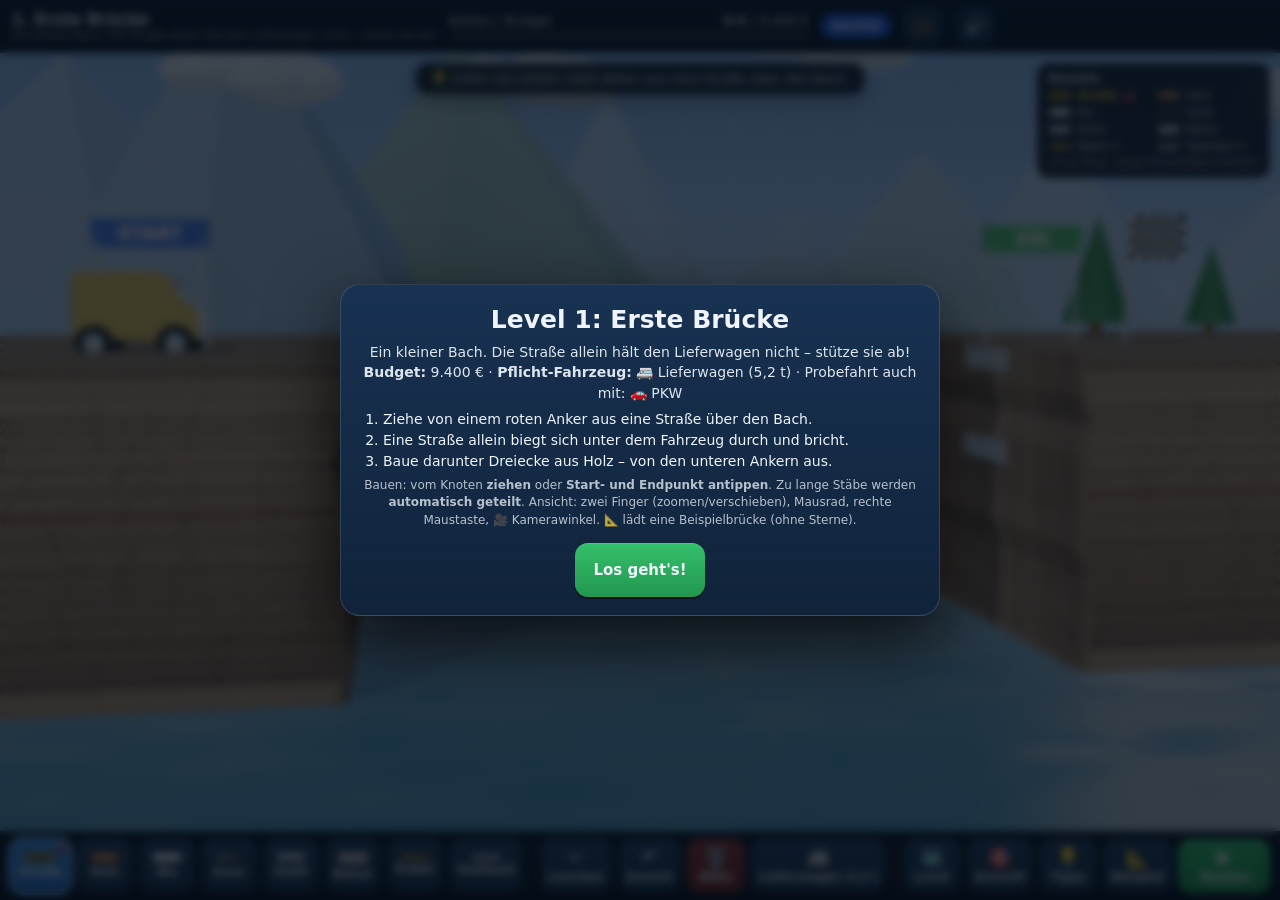
==== commit 38ab839f: "Captain: Wind, Level 4, Segmentierung, Mobile-Kopfzeile, Favicon" ====
--- a/index-captain.html
+++ b/index-captain.html
@@ -1,5 +1,6 @@
 <!DOCTYPE html><html lang="de"><head><meta charset="UTF-8">
 <meta name="viewport" content="width=device-width,initial-scale=1,maximum-scale=1,user-scalable=no,viewport-fit=cover">
+<link rel="icon" href="data:image/svg+xml,%3Csvg xmlns=%22http://www.w3.org/2000/svg%22 viewBox=%220 0 64 64%22%3E%3Crect width=%2264%22 height=%2264%22 rx=%2214%22 fill=%22%230f2235%22/%3E%3Cpath d=%22M6 40h52M10 40l8-14 8 14 8-14 8 14 8-14 8 14M18 26h32%22 stroke=%22%23ffd43b%22 stroke-width=%224%22 fill=%22none%22 stroke-linejoin=%22round%22/%3E%3Crect x=%224%22 y=%2240%22 width=%2256%22 height=%225%22 fill=%22%23cfd8e3%22/%3E%3C/svg%3E">
 <meta name="theme-color" content="#0f2235"><title>Brückenbauer 3D – Captain-Version</title>
 <!-- Enthält three.js (MIT, © three.js authors) und matter-js 0.20.0 (MIT, © Liam Brummitt) -->
 <style>
@@ -106,7 +107,7 @@
   #matTip{width:220px;font-size:11px}
   #legend.build{display:none}
 }
-@media (max-width:560px){.lvl{max-width:34vw}#budget{min-width:90px}.iconbtn{width:34px;height:34px;font-size:15px}.pill{padding:4px 8px;font-size:11px}#budget .row span:first-child{display:none}#budget .row{justify-content:flex-end}.sep{display:none}#hud{gap:6px;padding:5px 8px}.lvl small{display:none}.btn{min-width:52px;font-size:10.5px}#legend{top:auto;bottom:10px;right:8px}#matTip{bottom:auto;top:56px}
+@media (max-width:560px){.lvl{max-width:36vw;flex:0 1 36vw}.lvl b{font-size:13px;line-height:1.15;white-space:normal;display:-webkit-box;-webkit-line-clamp:2;-webkit-box-orient:vertical;overflow:hidden;text-overflow:clip;word-break:normal;hyphens:auto}#budget .row{font-size:12px;white-space:nowrap}#budget .row span:last-child{white-space:nowrap}#budget{min-width:90px}.iconbtn{width:34px;height:34px;font-size:15px}.pill{padding:4px 8px;font-size:11px}#budget .row span:first-child{display:none}#budget .row{justify-content:flex-end}.sep{display:none}#hud{gap:6px;padding:5px 8px}.lvl small{display:none}.btn{min-width:52px;font-size:10.5px}#legend{top:auto;bottom:10px;right:8px}#matTip{bottom:auto;top:56px}
   #gMat{flex-wrap:nowrap;overflow-x:auto;justify-content:flex-start;width:100%;min-width:0;max-width:100%;flex:1 1 100%;touch-action:pan-x;padding-bottom:2px;scrollbar-width:thin}
   #gMat .btn{flex:0 0 auto;min-width:54px}
   #windBox{top:auto;bottom:10px;left:8px}#hintBar{top:6px}
@@ -166,11 +167,11 @@
 <div class="btns"><button class="btn go" data-close>Los geht's!</button></div></div></div>
 <div class="overlay" id="ovResult"><div class="card" id="resCard"><h2 id="resTitle"></h2><div class="stars" id="resStars"></div><p id="resText"></p><div class="btns" id="resBtns"></div></div></div>
 <script>
-(()=>{var Ud=Object.create;var Hh=Object.defineProperty;var Nd=Object.getOwnPropertyDescriptor;var Fd=Object.getOwnPropertyNames;var Bd=Object.getPrototypeOf,Od=Object.prototype.hasOwnProperty;var kd=(i,e)=>()=>{try{return e||i((e={exports:{}}).exports,e),e.exports}catch(t){throw e=0,t}};var zd=(i,e,t,n)=>{if(e&&typeof e=="object"||typeof e=="function")for(let s of Fd(e))!Od.call(i,s)&&s!==t&&Hh(i,s,{get:()=>e[s],enumerable:!(n=Nd(e,s))||n.enumerable});return i};var Hd=(i,e,t)=>(t=i!=null?Ud(Bd(i)):{},zd(e||!i||!i.__esModule?Hh(t,"default",{value:i,enumerable:!0}):t,i));var Af=kd((Xr,lh)=>{(function(e,t){typeof Xr=="object"&&typeof lh=="object"?lh.exports=t():typeof define=="function"&&define.amd?define("Matter",[],t):typeof Xr=="object"?Xr.Matter=t():e.Matter=t()})(Xr,function(){return(function(i){var e={};function t(n){if(e[n])return e[n].exports;var s=e[n]={i:n,l:!1,exports:{}};return i[n].call(s.exports,s,s.exports,t),s.l=!0,s.exports}return t.m=i,t.c=e,t.d=function(n,s,r){t.o(n,s)||Object.defineProperty(n,s,{enumerable:!0,get:r})},t.r=function(n){typeof Symbol<"u"&&Symbol.toStringTag&&Object.defineProperty(n,Symbol.toStringTag,{value:"Module"}),Object.defineProperty(n,"__esModule",{value:!0})},t.t=function(n,s){if(s&1&&(n=t(n)),s&8||s&4&&typeof n=="object"&&n&&n.__esModule)return n;var r=Object.create(null);if(t.r(r),Object.defineProperty(r,"default",{enumerable:!0,value:n}),s&2&&typeof n!="string")for(var o in n)t.d(r,o,function(a){return n[a]}.bind(null,o));return r},t.n=function(n){var s=n&&n.__esModule?function(){return n.default}:function(){return n};return t.d(s,"a",s),s},t.o=function(n,s){return Object.prototype.hasOwnProperty.call(n,s)},t.p="",t(t.s=20)})([(function(i,e){var t={};i.exports=t,(function(){t._baseDelta=1e3/60,t._nextId=0,t._seed=0,t._nowStartTime=+new Date,t._warnedOnce={},t._decomp=null,t.extend=function(s,r){var o,a,l;typeof r=="boolean"?(o=2,l=r):(o=1,l=!0);for(var h=o;h<arguments.length;h++){var f=arguments[h];if(f)for(var c in f)l&&f[c]&&f[c].constructor===Object&&(!s[c]||s[c].constructor===Object)?(s[c]=s[c]||{},t.extend(s[c],l,f[c])):s[c]=f[c]}return s},t.clone=function(s,r){return t.extend({},r,s)},t.keys=function(s){if(Object.keys)return Object.keys(s);var r=[];for(var o in s)r.push(o);return r},t.values=function(s){var r=[];if(Object.keys){for(var o=Object.keys(s),a=0;a<o.length;a++)r.push(s[o[a]]);return r}for(var l in s)r.push(s[l]);return r},t.get=function(s,r,o,a){r=r.split(".").slice(o,a);for(var l=0;l<r.length;l+=1)s=s[r[l]];return s},t.set=function(s,r,o,a,l){var h=r.split(".").slice(a,l);return t.get(s,r,0,-1)[h[h.length-1]]=o,o},t.shuffle=function(s){for(var r=s.length-1;r>0;r--){var o=Math.floor(t.random()*(r+1)),a=s[r];s[r]=s[o],s[o]=a}return s},t.choose=function(s){return s[Math.floor(t.random()*s.length)]},t.isElement=function(s){return typeof HTMLElement<"u"?s instanceof HTMLElement:!!(s&&s.nodeType&&s.nodeName)},t.isArray=function(s){return Object.prototype.toString.call(s)==="[object Array]"},t.isFunction=function(s){return typeof s=="function"},t.isPlainObject=function(s){return typeof s=="object"&&s.constructor===Object},t.isString=function(s){return toString.call(s)==="[object String]"},t.clamp=function(s,r,o){return s<r?r:s>o?o:s},t.sign=function(s){return s<0?-1:1},t.now=function(){if(typeof window<"u"&&window.performance){if(window.performance.now)return window.performance.now();if(window.performance.webkitNow)return window.performance.webkitNow()}return Date.now?Date.now():new Date-t._nowStartTime},t.random=function(s,r){return s=typeof s<"u"?s:0,r=typeof r<"u"?r:1,s+n()*(r-s)};var n=function(){return t._seed=(t._seed*9301+49297)%233280,t._seed/233280};t.colorToNumber=function(s){return s=s.replace("#",""),s.length==3&&(s=s.charAt(0)+s.charAt(0)+s.charAt(1)+s.charAt(1)+s.charAt(2)+s.charAt(2)),parseInt(s,16)},t.logLevel=1,t.log=function(){console&&t.logLevel>0&&t.logLevel<=3&&console.log.apply(console,["matter-js:"].concat(Array.prototype.slice.call(arguments)))},t.info=function(){console&&t.logLevel>0&&t.logLevel<=2&&console.info.apply(console,["matter-js:"].concat(Array.prototype.slice.call(arguments)))},t.warn=function(){console&&t.logLevel>0&&t.logLevel<=3&&console.warn.apply(console,["matter-js:"].concat(Array.prototype.slice.call(arguments)))},t.warnOnce=function(){var s=Array.prototype.slice.call(arguments).join(" ");t._warnedOnce[s]||(t.warn(s),t._warnedOnce[s]=!0)},t.deprecated=function(s,r,o){s[r]=t.chain(function(){t.warnOnce("\u{1F505} deprecated \u{1F505}",o)},s[r])},t.nextId=function(){return t._nextId++},t.indexOf=function(s,r){if(s.indexOf)return s.indexOf(r);for(var o=0;o<s.length;o++)if(s[o]===r)return o;return-1},t.map=function(s,r){if(s.map)return s.map(r);for(var o=[],a=0;a<s.length;a+=1)o.push(r(s[a]));return o},t.topologicalSort=function(s){var r=[],o=[],a=[];for(var l in s)!o[l]&&!a[l]&&t._topologicalSort(l,o,a,s,r);return r},t._topologicalSort=function(s,r,o,a,l){var h=a[s]||[];o[s]=!0;for(var f=0;f<h.length;f+=1){var c=h[f];o[c]||r[c]||t._topologicalSort(c,r,o,a,l)}o[s]=!1,r[s]=!0,l.push(s)},t.chain=function(){for(var s=[],r=0;r<arguments.length;r+=1){var o=arguments[r];o._chained?s.push.apply(s,o._chained):s.push(o)}var a=function(){for(var l,h=new Array(arguments.length),f=0,c=arguments.length;f<c;f++)h[f]=arguments[f];for(f=0;f<s.length;f+=1){var u=s[f].apply(l,h);typeof u<"u"&&(l=u)}return l};return a._chained=s,a},t.chainPathBefore=function(s,r,o){return t.set(s,r,t.chain(o,t.get(s,r)))},t.chainPathAfter=function(s,r,o){return t.set(s,r,t.chain(t.get(s,r),o))},t.setDecomp=function(s){t._decomp=s},t.getDecomp=function(){var s=t._decomp;try{!s&&typeof window<"u"&&(s=window.decomp),!s&&typeof global<"u"&&(s=global.decomp)}catch{s=null}return s}})()}),(function(i,e){var t={};i.exports=t,(function(){t.create=function(n){var s={min:{x:0,y:0},max:{x:0,y:0}};return n&&t.update(s,n),s},t.update=function(n,s,r){n.min.x=1/0,n.max.x=-1/0,n.min.y=1/0,n.max.y=-1/0;for(var o=0;o<s.length;o++){var a=s[o];a.x>n.max.x&&(n.max.x=a.x),a.x<n.min.x&&(n.min.x=a.x),a.y>n.max.y&&(n.max.y=a.y),a.y<n.min.y&&(n.min.y=a.y)}r&&(r.x>0?n.max.x+=r.x:n.min.x+=r.x,r.y>0?n.max.y+=r.y:n.min.y+=r.y)},t.contains=function(n,s){return s.x>=n.min.x&&s.x<=n.max.x&&s.y>=n.min.y&&s.y<=n.max.y},t.overlaps=function(n,s){return n.min.x<=s.max.x&&n.max.x>=s.min.x&&n.max.y>=s.min.y&&n.min.y<=s.max.y},t.translate=function(n,s){n.min.x+=s.x,n.max.x+=s.x,n.min.y+=s.y,n.max.y+=s.y},t.shift=function(n,s){var r=n.max.x-n.min.x,o=n.max.y-n.min.y;n.min.x=s.x,n.max.x=s.x+r,n.min.y=s.y,n.max.y=s.y+o}})()}),(function(i,e){var t={};i.exports=t,(function(){t.create=function(n,s){return{x:n||0,y:s||0}},t.clone=function(n){return{x:n.x,y:n.y}},t.magnitude=function(n){return Math.sqrt(n.x*n.x+n.y*n.y)},t.magnitudeSquared=function(n){return n.x*n.x+n.y*n.y},t.rotate=function(n,s,r){var o=Math.cos(s),a=Math.sin(s);r||(r={});var l=n.x*o-n.y*a;return r.y=n.x*a+n.y*o,r.x=l,r},t.rotateAbout=function(n,s,r,o){var a=Math.cos(s),l=Math.sin(s);o||(o={});var h=r.x+((n.x-r.x)*a-(n.y-r.y)*l);return o.y=r.y+((n.x-r.x)*l+(n.y-r.y)*a),o.x=h,o},t.normalise=function(n){var s=t.magnitude(n);return s===0?{x:0,y:0}:{x:n.x/s,y:n.y/s}},t.dot=function(n,s){return n.x*s.x+n.y*s.y},t.cross=function(n,s){return n.x*s.y-n.y*s.x},t.cross3=function(n,s,r){return(s.x-n.x)*(r.y-n.y)-(s.y-n.y)*(r.x-n.x)},t.add=function(n,s,r){return r||(r={}),r.x=n.x+s.x,r.y=n.y+s.y,r},t.sub=function(n,s,r){return r||(r={}),r.x=n.x-s.x,r.y=n.y-s.y,r},t.mult=function(n,s){return{x:n.x*s,y:n.y*s}},t.div=function(n,s){return{x:n.x/s,y:n.y/s}},t.perp=function(n,s){return s=s===!0?-1:1,{x:s*-n.y,y:s*n.x}},t.neg=function(n){return{x:-n.x,y:-n.y}},t.angle=function(n,s){return Math.atan2(s.y-n.y,s.x-n.x)},t._temp=[t.create(),t.create(),t.create(),t.create(),t.create(),t.create()]})()}),(function(i,e,t){var n={};i.exports=n;var s=t(2),r=t(0);(function(){n.create=function(o,a){for(var l=[],h=0;h<o.length;h++){var f=o[h],c={x:f.x,y:f.y,index:h,body:a,isInternal:!1};l.push(c)}return l},n.fromPath=function(o,a){var l=/L?\s*([-\d.e]+)[\s,]*([-\d.e]+)*/ig,h=[];return o.replace(l,function(f,c,u){h.push({x:parseFloat(c),y:parseFloat(u)})}),n.create(h,a)},n.centre=function(o){for(var a=n.area(o,!0),l={x:0,y:0},h,f,c,u=0;u<o.length;u++)c=(u+1)%o.length,h=s.cross(o[u],o[c]),f=s.mult(s.add(o[u],o[c]),h),l=s.add(l,f);return s.div(l,6*a)},n.mean=function(o){for(var a={x:0,y:0},l=0;l<o.length;l++)a.x+=o[l].x,a.y+=o[l].y;return s.div(a,o.length)},n.area=function(o,a){for(var l=0,h=o.length-1,f=0;f<o.length;f++)l+=(o[h].x-o[f].x)*(o[h].y+o[f].y),h=f;return a?l/2:Math.abs(l)/2},n.inertia=function(o,a){for(var l=0,h=0,f=o,c,u,d=0;d<f.length;d++)u=(d+1)%f.length,c=Math.abs(s.cross(f[u],f[d])),l+=c*(s.dot(f[u],f[u])+s.dot(f[u],f[d])+s.dot(f[d],f[d])),h+=c;return a/6*(l/h)},n.translate=function(o,a,l){l=typeof l<"u"?l:1;var h=o.length,f=a.x*l,c=a.y*l,u;for(u=0;u<h;u++)o[u].x+=f,o[u].y+=c;return o},n.rotate=function(o,a,l){if(a!==0){var h=Math.cos(a),f=Math.sin(a),c=l.x,u=l.y,d=o.length,p,v,g,m;for(m=0;m<d;m++)p=o[m],v=p.x-c,g=p.y-u,p.x=c+(v*h-g*f),p.y=u+(v*f+g*h);return o}},n.contains=function(o,a){for(var l=a.x,h=a.y,f=o.length,c=o[f-1],u,d=0;d<f;d++){if(u=o[d],(l-c.x)*(u.y-c.y)+(h-c.y)*(c.x-u.x)>0)return!1;c=u}return!0},n.scale=function(o,a,l,h){if(a===1&&l===1)return o;h=h||n.centre(o);for(var f,c,u=0;u<o.length;u++)f=o[u],c=s.sub(f,h),o[u].x=h.x+c.x*a,o[u].y=h.y+c.y*l;return o},n.chamfer=function(o,a,l,h,f){typeof a=="number"?a=[a]:a=a||[8],l=typeof l<"u"?l:-1,h=h||2,f=f||14;for(var c=[],u=0;u<o.length;u++){var d=o[u-1>=0?u-1:o.length-1],p=o[u],v=o[(u+1)%o.length],g=a[u<a.length?u:a.length-1];if(g===0){c.push(p);continue}var m=s.normalise({x:p.y-d.y,y:d.x-p.x}),M=s.normalise({x:v.y-p.y,y:p.x-v.x}),x=Math.sqrt(2*Math.pow(g,2)),y=s.mult(r.clone(m),g),E=s.normalise(s.mult(s.add(m,M),.5)),S=s.sub(p,s.mult(E,x)),b=l;l===-1&&(b=Math.pow(g,.32)*1.75),b=r.clamp(b,h,f),b%2===1&&(b+=1);for(var T=Math.acos(s.dot(m,M)),_=T/b,w=0;w<b;w++)c.push(s.add(s.rotate(y,_*w),S))}return c},n.clockwiseSort=function(o){var a=n.mean(o);return o.sort(function(l,h){return s.angle(a,l)-s.angle(a,h)}),o},n.isConvex=function(o){var a=0,l=o.length,h,f,c,u;if(l<3)return null;for(h=0;h<l;h++)if(f=(h+1)%l,c=(h+2)%l,u=(o[f].x-o[h].x)*(o[c].y-o[f].y),u-=(o[f].y-o[h].y)*(o[c].x-o[f].x),u<0?a|=1:u>0&&(a|=2),a===3)return!1;return a!==0?!0:null},n.hull=function(o){var a=[],l=[],h,f;for(o=o.slice(0),o.sort(function(c,u){var d=c.x-u.x;return d!==0?d:c.y-u.y}),f=0;f<o.length;f+=1){for(h=o[f];l.length>=2&&s.cross3(l[l.length-2],l[l.length-1],h)<=0;)l.pop();l.push(h)}for(f=o.length-1;f>=0;f-=1){for(h=o[f];a.length>=2&&s.cross3(a[a.length-2],a[a.length-1],h)<=0;)a.pop();a.push(h)}return a.pop(),l.pop(),a.concat(l)}})()}),(function(i,e,t){var n={};i.exports=n;var s=t(3),r=t(2),o=t(7),a=t(0),l=t(1),h=t(11);(function(){n._timeCorrection=!0,n._inertiaScale=4,n._nextCollidingGroupId=1,n._nextNonCollidingGroupId=-1,n._nextCategory=1,n._baseDelta=1e3/60,n.create=function(c){var u={id:a.nextId(),type:"body",label:"Body",parts:[],plugin:{},angle:0,vertices:s.fromPath("L 0 0 L 40 0 L 40 40 L 0 40"),position:{x:0,y:0},force:{x:0,y:0},torque:0,positionImpulse:{x:0,y:0},constraintImpulse:{x:0,y:0,angle:0},totalContacts:0,speed:0,angularSpeed:0,velocity:{x:0,y:0},angularVelocity:0,isSensor:!1,isStatic:!1,isSleeping:!1,motion:0,sleepThreshold:60,density:.001,restitution:0,friction:.1,frictionStatic:.5,frictionAir:.01,collisionFilter:{category:1,mask:4294967295,group:0},slop:.05,timeScale:1,render:{visible:!0,opacity:1,strokeStyle:null,fillStyle:null,lineWidth:null,sprite:{xScale:1,yScale:1,xOffset:0,yOffset:0}},events:null,bounds:null,chamfer:null,circleRadius:0,positionPrev:null,anglePrev:0,parent:null,axes:null,area:0,mass:0,inertia:0,deltaTime:16.666666666666668,_original:null},d=a.extend(u,c);return f(d,c),d},n.nextGroup=function(c){return c?n._nextNonCollidingGroupId--:n._nextCollidingGroupId++},n.nextCategory=function(){return n._nextCategory=n._nextCategory<<1,n._nextCategory};var f=function(c,u){u=u||{},n.set(c,{bounds:c.bounds||l.create(c.vertices),positionPrev:c.positionPrev||r.clone(c.position),anglePrev:c.anglePrev||c.angle,vertices:c.vertices,parts:c.parts||[c],isStatic:c.isStatic,isSleeping:c.isSleeping,parent:c.parent||c}),s.rotate(c.vertices,c.angle,c.position),h.rotate(c.axes,c.angle),l.update(c.bounds,c.vertices,c.velocity),n.set(c,{axes:u.axes||c.axes,area:u.area||c.area,mass:u.mass||c.mass,inertia:u.inertia||c.inertia});var d=c.isStatic?"#14151f":a.choose(["#f19648","#f5d259","#f55a3c","#063e7b","#ececd1"]),p=c.isStatic?"#555":"#ccc",v=c.isStatic&&c.render.fillStyle===null?1:0;c.render.fillStyle=c.render.fillStyle||d,c.render.strokeStyle=c.render.strokeStyle||p,c.render.lineWidth=c.render.lineWidth||v,c.render.sprite.xOffset+=-(c.bounds.min.x-c.position.x)/(c.bounds.max.x-c.bounds.min.x),c.render.sprite.yOffset+=-(c.bounds.min.y-c.position.y)/(c.bounds.max.y-c.bounds.min.y)};n.set=function(c,u,d){var p;typeof u=="string"&&(p=u,u={},u[p]=d);for(p in u)if(Object.prototype.hasOwnProperty.call(u,p))switch(d=u[p],p){case"isStatic":n.setStatic(c,d);break;case"isSleeping":o.set(c,d);break;case"mass":n.setMass(c,d);break;case"density":n.setDensity(c,d);break;case"inertia":n.setInertia(c,d);break;case"vertices":n.setVertices(c,d);break;case"position":n.setPosition(c,d);break;case"angle":n.setAngle(c,d);break;case"velocity":n.setVelocity(c,d);break;case"angularVelocity":n.setAngularVelocity(c,d);break;case"speed":n.setSpeed(c,d);break;case"angularSpeed":n.setAngularSpeed(c,d);break;case"parts":n.setParts(c,d);break;case"centre":n.setCentre(c,d);break;default:c[p]=d}},n.setStatic=function(c,u){for(var d=0;d<c.parts.length;d++){var p=c.parts[d];u?(p.isStatic||(p._original={restitution:p.restitution,friction:p.friction,mass:p.mass,inertia:p.inertia,density:p.density,inverseMass:p.inverseMass,inverseInertia:p.inverseInertia}),p.restitution=0,p.friction=1,p.mass=p.inertia=p.density=1/0,p.inverseMass=p.inverseInertia=0,p.positionPrev.x=p.position.x,p.positionPrev.y=p.position.y,p.anglePrev=p.angle,p.angularVelocity=0,p.speed=0,p.angularSpeed=0,p.motion=0):p._original&&(p.restitution=p._original.restitution,p.friction=p._original.friction,p.mass=p._original.mass,p.inertia=p._original.inertia,p.density=p._original.density,p.inverseMass=p._original.inverseMass,p.inverseInertia=p._original.inverseInertia,p._original=null),p.isStatic=u}},n.setMass=function(c,u){var d=c.inertia/(c.mass/6);c.inertia=d*(u/6),c.inverseInertia=1/c.inertia,c.mass=u,c.inverseMass=1/c.mass,c.density=c.mass/c.area},n.setDensity=function(c,u){n.setMass(c,u*c.area),c.density=u},n.setInertia=function(c,u){c.inertia=u,c.inverseInertia=1/c.inertia},n.setVertices=function(c,u){u[0].body===c?c.vertices=u:c.vertices=s.create(u,c),c.axes=h.fromVertices(c.vertices),c.area=s.area(c.vertices),n.setMass(c,c.density*c.area);var d=s.centre(c.vertices);s.translate(c.vertices,d,-1),n.setInertia(c,n._inertiaScale*s.inertia(c.vertices,c.mass)),s.translate(c.vertices,c.position),l.update(c.bounds,c.vertices,c.velocity)},n.setParts=function(c,u,d){var p;for(u=u.slice(0),c.parts.length=0,c.parts.push(c),c.parent=c,p=0;p<u.length;p++){var v=u[p];v!==c&&(v.parent=c,c.parts.push(v))}if(c.parts.length!==1){if(d=typeof d<"u"?d:!0,d){var g=[];for(p=0;p<u.length;p++)g=g.concat(u[p].vertices);s.clockwiseSort(g);var m=s.hull(g),M=s.centre(m);n.setVertices(c,m),s.translate(c.vertices,M)}var x=n._totalProperties(c);c.area=x.area,c.parent=c,c.position.x=x.centre.x,c.position.y=x.centre.y,c.positionPrev.x=x.centre.x,c.positionPrev.y=x.centre.y,n.setMass(c,x.mass),n.setInertia(c,x.inertia),n.setPosition(c,x.centre)}},n.setCentre=function(c,u,d){d?(c.positionPrev.x+=u.x,c.positionPrev.y+=u.y,c.position.x+=u.x,c.position.y+=u.y):(c.positionPrev.x=u.x-(c.position.x-c.positionPrev.x),c.positionPrev.y=u.y-(c.position.y-c.positionPrev.y),c.position.x=u.x,c.position.y=u.y)},n.setPosition=function(c,u,d){var p=r.sub(u,c.position);d?(c.positionPrev.x=c.position.x,c.positionPrev.y=c.position.y,c.velocity.x=p.x,c.velocity.y=p.y,c.speed=r.magnitude(p)):(c.positionPrev.x+=p.x,c.positionPrev.y+=p.y);for(var v=0;v<c.parts.length;v++){var g=c.parts[v];g.position.x+=p.x,g.position.y+=p.y,s.translate(g.vertices,p),l.update(g.bounds,g.vertices,c.velocity)}},n.setAngle=function(c,u,d){var p=u-c.angle;d?(c.anglePrev=c.angle,c.angularVelocity=p,c.angularSpeed=Math.abs(p)):c.anglePrev+=p;for(var v=0;v<c.parts.length;v++){var g=c.parts[v];g.angle+=p,s.rotate(g.vertices,p,c.position),h.rotate(g.axes,p),l.update(g.bounds,g.vertices,c.velocity),v>0&&r.rotateAbout(g.position,p,c.position,g.position)}},n.setVelocity=function(c,u){var d=c.deltaTime/n._baseDelta;c.positionPrev.x=c.position.x-u.x*d,c.positionPrev.y=c.position.y-u.y*d,c.velocity.x=(c.position.x-c.positionPrev.x)/d,c.velocity.y=(c.position.y-c.positionPrev.y)/d,c.speed=r.magnitude(c.velocity)},n.getVelocity=function(c){var u=n._baseDelta/c.deltaTime;return{x:(c.position.x-c.positionPrev.x)*u,y:(c.position.y-c.positionPrev.y)*u}},n.getSpeed=function(c){return r.magnitude(n.getVelocity(c))},n.setSpeed=function(c,u){n.setVelocity(c,r.mult(r.normalise(n.getVelocity(c)),u))},n.setAngularVelocity=function(c,u){var d=c.deltaTime/n._baseDelta;c.anglePrev=c.angle-u*d,c.angularVelocity=(c.angle-c.anglePrev)/d,c.angularSpeed=Math.abs(c.angularVelocity)},n.getAngularVelocity=function(c){return(c.angle-c.anglePrev)*n._baseDelta/c.deltaTime},n.getAngularSpeed=function(c){return Math.abs(n.getAngularVelocity(c))},n.setAngularSpeed=function(c,u){n.setAngularVelocity(c,a.sign(n.getAngularVelocity(c))*u)},n.translate=function(c,u,d){n.setPosition(c,r.add(c.position,u),d)},n.rotate=function(c,u,d,p){if(!d)n.setAngle(c,c.angle+u,p);else{var v=Math.cos(u),g=Math.sin(u),m=c.position.x-d.x,M=c.position.y-d.y;n.setPosition(c,{x:d.x+(m*v-M*g),y:d.y+(m*g+M*v)},p),n.setAngle(c,c.angle+u,p)}},n.scale=function(c,u,d,p){var v=0,g=0;p=p||c.position;for(var m=0;m<c.parts.length;m++){var M=c.parts[m];s.scale(M.vertices,u,d,p),M.axes=h.fromVertices(M.vertices),M.area=s.area(M.vertices),n.setMass(M,c.density*M.area),s.translate(M.vertices,{x:-M.position.x,y:-M.position.y}),n.setInertia(M,n._inertiaScale*s.inertia(M.vertices,M.mass)),s.translate(M.vertices,{x:M.position.x,y:M.position.y}),m>0&&(v+=M.area,g+=M.inertia),M.position.x=p.x+(M.position.x-p.x)*u,M.position.y=p.y+(M.position.y-p.y)*d,l.update(M.bounds,M.vertices,c.velocity)}c.parts.length>1&&(c.area=v,c.isStatic||(n.setMass(c,c.density*v),n.setInertia(c,g))),c.circleRadius&&(u===d?c.circleRadius*=u:c.circleRadius=null)},n.update=function(c,u){u=(typeof u<"u"?u:1e3/60)*c.timeScale;var d=u*u,p=n._timeCorrection?u/(c.deltaTime||u):1,v=1-c.frictionAir*(u/a._baseDelta),g=(c.position.x-c.positionPrev.x)*p,m=(c.position.y-c.positionPrev.y)*p;c.velocity.x=g*v+c.force.x/c.mass*d,c.velocity.y=m*v+c.force.y/c.mass*d,c.positionPrev.x=c.position.x,c.positionPrev.y=c.position.y,c.position.x+=c.velocity.x,c.position.y+=c.velocity.y,c.deltaTime=u,c.angularVelocity=(c.angle-c.anglePrev)*v*p+c.torque/c.inertia*d,c.anglePrev=c.angle,c.angle+=c.angularVelocity;for(var M=0;M<c.parts.length;M++){var x=c.parts[M];s.translate(x.vertices,c.velocity),M>0&&(x.position.x+=c.velocity.x,x.position.y+=c.velocity.y),c.angularVelocity!==0&&(s.rotate(x.vertices,c.angularVelocity,c.position),h.rotate(x.axes,c.angularVelocity),M>0&&r.rotateAbout(x.position,c.angularVelocity,c.position,x.position)),l.update(x.bounds,x.vertices,c.velocity)}},n.updateVelocities=function(c){var u=n._baseDelta/c.deltaTime,d=c.velocity;d.x=(c.position.x-c.positionPrev.x)*u,d.y=(c.position.y-c.positionPrev.y)*u,c.speed=Math.sqrt(d.x*d.x+d.y*d.y),c.angularVelocity=(c.angle-c.anglePrev)*u,c.angularSpeed=Math.abs(c.angularVelocity)},n.applyForce=function(c,u,d){var p={x:u.x-c.position.x,y:u.y-c.position.y};c.force.x+=d.x,c.force.y+=d.y,c.torque+=p.x*d.y-p.y*d.x},n._totalProperties=function(c){for(var u={mass:0,area:0,inertia:0,centre:{x:0,y:0}},d=c.parts.length===1?0:1;d<c.parts.length;d++){var p=c.parts[d],v=p.mass!==1/0?p.mass:1;u.mass+=v,u.area+=p.area,u.inertia+=p.inertia,u.centre=r.add(u.centre,r.mult(p.position,v))}return u.centre=r.div(u.centre,u.mass),u}})()}),(function(i,e,t){var n={};i.exports=n;var s=t(0);(function(){n.on=function(r,o,a){for(var l=o.split(" "),h,f=0;f<l.length;f++)h=l[f],r.events=r.events||{},r.events[h]=r.events[h]||[],r.events[h].push(a);return a},n.off=function(r,o,a){if(!o){r.events={};return}typeof o=="function"&&(a=o,o=s.keys(r.events).join(" "));for(var l=o.split(" "),h=0;h<l.length;h++){var f=r.events[l[h]],c=[];if(a&&f)for(var u=0;u<f.length;u++)f[u]!==a&&c.push(f[u]);r.events[l[h]]=c}},n.trigger=function(r,o,a){var l,h,f,c,u=r.events;if(u&&s.keys(u).length>0){a||(a={}),l=o.split(" ");for(var d=0;d<l.length;d++)if(h=l[d],f=u[h],f){c=s.clone(a,!1),c.name=h,c.source=r;for(var p=0;p<f.length;p++)f[p].apply(r,[c])}}}})()}),(function(i,e,t){var n={};i.exports=n;var s=t(5),r=t(0),o=t(1),a=t(4);(function(){n.create=function(l){return r.extend({id:r.nextId(),type:"composite",parent:null,isModified:!1,bodies:[],constraints:[],composites:[],label:"Composite",plugin:{},cache:{allBodies:null,allConstraints:null,allComposites:null}},l)},n.setModified=function(l,h,f,c){if(l.isModified=h,h&&l.cache&&(l.cache.allBodies=null,l.cache.allConstraints=null,l.cache.allComposites=null),f&&l.parent&&n.setModified(l.parent,h,f,c),c)for(var u=0;u<l.composites.length;u++){var d=l.composites[u];n.setModified(d,h,f,c)}},n.add=function(l,h){var f=[].concat(h);s.trigger(l,"beforeAdd",{object:h});for(var c=0;c<f.length;c++){var u=f[c];switch(u.type){case"body":if(u.parent!==u){r.warn("Composite.add: skipped adding a compound body part (you must add its parent instead)");break}n.addBody(l,u);break;case"constraint":n.addConstraint(l,u);break;case"composite":n.addComposite(l,u);break;case"mouseConstraint":n.addConstraint(l,u.constraint);break}}return s.trigger(l,"afterAdd",{object:h}),l},n.remove=function(l,h,f){var c=[].concat(h);s.trigger(l,"beforeRemove",{object:h});for(var u=0;u<c.length;u++){var d=c[u];switch(d.type){case"body":n.removeBody(l,d,f);break;case"constraint":n.removeConstraint(l,d,f);break;case"composite":n.removeComposite(l,d,f);break;case"mouseConstraint":n.removeConstraint(l,d.constraint);break}}return s.trigger(l,"afterRemove",{object:h}),l},n.addComposite=function(l,h){return l.composites.push(h),h.parent=l,n.setModified(l,!0,!0,!1),l},n.removeComposite=function(l,h,f){var c=r.indexOf(l.composites,h);if(c!==-1){var u=n.allBodies(h);n.removeCompositeAt(l,c);for(var d=0;d<u.length;d++)u[d].sleepCounter=0}if(f)for(var d=0;d<l.composites.length;d++)n.removeComposite(l.composites[d],h,!0);return l},n.removeCompositeAt=function(l,h){return l.composites.splice(h,1),n.setModified(l,!0,!0,!1),l},n.addBody=function(l,h){return l.bodies.push(h),n.setModified(l,!0,!0,!1),l},n.removeBody=function(l,h,f){var c=r.indexOf(l.bodies,h);if(c!==-1&&(n.removeBodyAt(l,c),h.sleepCounter=0),f)for(var u=0;u<l.composites.length;u++)n.removeBody(l.composites[u],h,!0);return l},n.removeBodyAt=function(l,h){return l.bodies.splice(h,1),n.setModified(l,!0,!0,!1),l},n.addConstraint=function(l,h){return l.constraints.push(h),n.setModified(l,!0,!0,!1),l},n.removeConstraint=function(l,h,f){var c=r.indexOf(l.constraints,h);if(c!==-1&&n.removeConstraintAt(l,c),f)for(var u=0;u<l.composites.length;u++)n.removeConstraint(l.composites[u],h,!0);return l},n.removeConstraintAt=function(l,h){return l.constraints.splice(h,1),n.setModified(l,!0,!0,!1),l},n.clear=function(l,h,f){if(f)for(var c=0;c<l.composites.length;c++)n.clear(l.composites[c],h,!0);return h?l.bodies=l.bodies.filter(function(u){return u.isStatic}):l.bodies.length=0,l.constraints.length=0,l.composites.length=0,n.setModified(l,!0,!0,!1),l},n.allBodies=function(l){if(l.cache&&l.cache.allBodies)return l.cache.allBodies;for(var h=[].concat(l.bodies),f=0;f<l.composites.length;f++)h=h.concat(n.allBodies(l.composites[f]));return l.cache&&(l.cache.allBodies=h),h},n.allConstraints=function(l){if(l.cache&&l.cache.allConstraints)return l.cache.allConstraints;for(var h=[].concat(l.constraints),f=0;f<l.composites.length;f++)h=h.concat(n.allConstraints(l.composites[f]));return l.cache&&(l.cache.allConstraints=h),h},n.allComposites=function(l){if(l.cache&&l.cache.allComposites)return l.cache.allComposites;for(var h=[].concat(l.composites),f=0;f<l.composites.length;f++)h=h.concat(n.allComposites(l.composites[f]));return l.cache&&(l.cache.allComposites=h),h},n.get=function(l,h,f){var c,u;switch(f){case"body":c=n.allBodies(l);break;case"constraint":c=n.allConstraints(l);break;case"composite":c=n.allComposites(l).concat(l);break}return c?(u=c.filter(function(d){return d.id.toString()===h.toString()}),u.length===0?null:u[0]):null},n.move=function(l,h,f){return n.remove(l,h),n.add(f,h),l},n.rebase=function(l){for(var h=n.allBodies(l).concat(n.allConstraints(l)).concat(n.allComposites(l)),f=0;f<h.length;f++)h[f].id=r.nextId();return l},n.translate=function(l,h,f){for(var c=f?n.allBodies(l):l.bodies,u=0;u<c.length;u++)a.translate(c[u],h);return l},n.rotate=function(l,h,f,c){for(var u=Math.cos(h),d=Math.sin(h),p=c?n.allBodies(l):l.bodies,v=0;v<p.length;v++){var g=p[v],m=g.position.x-f.x,M=g.position.y-f.y;a.setPosition(g,{x:f.x+(m*u-M*d),y:f.y+(m*d+M*u)}),a.rotate(g,h)}return l},n.scale=function(l,h,f,c,u){for(var d=u?n.allBodies(l):l.bodies,p=0;p<d.length;p++){var v=d[p],g=v.position.x-c.x,m=v.position.y-c.y;a.setPosition(v,{x:c.x+g*h,y:c.y+m*f}),a.scale(v,h,f)}return l},n.bounds=function(l){for(var h=n.allBodies(l),f=[],c=0;c<h.length;c+=1){var u=h[c];f.push(u.bounds.min,u.bounds.max)}return o.create(f)}})()}),(function(i,e,t){var n={};i.exports=n;var s=t(4),r=t(5),o=t(0);(function(){n._motionWakeThreshold=.18,n._motionSleepThreshold=.08,n._minBias=.9,n.update=function(a,l){for(var h=l/o._baseDelta,f=n._motionSleepThreshold,c=0;c<a.length;c++){var u=a[c],d=s.getSpeed(u),p=s.getAngularSpeed(u),v=d*d+p*p;if(u.force.x!==0||u.force.y!==0){n.set(u,!1);continue}var g=Math.min(u.motion,v),m=Math.max(u.motion,v);u.motion=n._minBias*g+(1-n._minBias)*m,u.sleepThreshold>0&&u.motion<f?(u.sleepCounter+=1,u.sleepCounter>=u.sleepThreshold/h&&n.set(u,!0)):u.sleepCounter>0&&(u.sleepCounter-=1)}},n.afterCollisions=function(a){for(var l=n._motionSleepThreshold,h=0;h<a.length;h++){var f=a[h];if(f.isActive){var c=f.collision,u=c.bodyA.parent,d=c.bodyB.parent;if(!(u.isSleeping&&d.isSleeping||u.isStatic||d.isStatic)&&(u.isSleeping||d.isSleeping)){var p=u.isSleeping&&!u.isStatic?u:d,v=p===u?d:u;!p.isStatic&&v.motion>l&&n.set(p,!1)}}}},n.set=function(a,l){var h=a.isSleeping;l?(a.isSleeping=!0,a.sleepCounter=a.sleepThreshold,a.positionImpulse.x=0,a.positionImpulse.y=0,a.positionPrev.x=a.position.x,a.positionPrev.y=a.position.y,a.anglePrev=a.angle,a.speed=0,a.angularSpeed=0,a.motion=0,h||r.trigger(a,"sleepStart")):(a.isSleeping=!1,a.sleepCounter=0,h&&r.trigger(a,"sleepEnd"))}})()}),(function(i,e,t){var n={};i.exports=n;var s=t(3),r=t(9);(function(){var o=[],a={overlap:0,axis:null},l={overlap:0,axis:null};n.create=function(h,f){return{pair:null,collided:!1,bodyA:h,bodyB:f,parentA:h.parent,parentB:f.parent,depth:0,normal:{x:0,y:0},tangent:{x:0,y:0},penetration:{x:0,y:0},supports:[null,null],supportCount:0}},n.collides=function(h,f,c){if(n._overlapAxes(a,h.vertices,f.vertices,h.axes),a.overlap<=0||(n._overlapAxes(l,f.vertices,h.vertices,f.axes),l.overlap<=0))return null;var u=c&&c.table[r.id(h,f)],d;u?d=u.collision:(d=n.create(h,f),d.collided=!0,d.bodyA=h.id<f.id?h:f,d.bodyB=h.id<f.id?f:h,d.parentA=d.bodyA.parent,d.parentB=d.bodyB.parent),h=d.bodyA,f=d.bodyB;var p;a.overlap<l.overlap?p=a:p=l;var v=d.normal,g=d.tangent,m=d.penetration,M=d.supports,x=p.overlap,y=p.axis,E=y.x,S=y.y,b=f.position.x-h.position.x,T=f.position.y-h.position.y;E*b+S*T>=0&&(E=-E,S=-S),v.x=E,v.y=S,g.x=-S,g.y=E,m.x=E*x,m.y=S*x,d.depth=x;var _=n._findSupports(h,f,v,1),w=0;if(s.contains(h.vertices,_[0])&&(M[w++]=_[0]),s.contains(h.vertices,_[1])&&(M[w++]=_[1]),w<2){var A=n._findSupports(f,h,v,-1);s.contains(f.vertices,A[0])&&(M[w++]=A[0]),w<2&&s.contains(f.vertices,A[1])&&(M[w++]=A[1])}return w===0&&(M[w++]=_[0]),d.supportCount=w,d},n._overlapAxes=function(h,f,c,u){var d=f.length,p=c.length,v=f[0].x,g=f[0].y,m=c[0].x,M=c[0].y,x=u.length,y=Number.MAX_VALUE,E=0,S,b,T,_,w,A;for(w=0;w<x;w++){var I=u[w],L=I.x,U=I.y,B=v*L+g*U,N=m*L+M*U,q=B,V=N;for(A=1;A<d;A+=1)_=f[A].x*L+f[A].y*U,_>q?q=_:_<B&&(B=_);for(A=1;A<p;A+=1)_=c[A].x*L+c[A].y*U,_>V?V=_:_<N&&(N=_);if(b=q-N,T=V-B,S=b<T?b:T,S<y&&(y=S,E=w,S<=0))break}h.axis=u[E],h.overlap=y},n._findSupports=function(h,f,c,u){var d=f.vertices,p=d.length,v=h.position.x,g=h.position.y,m=c.x*u,M=c.y*u,x=d[0],y=x,E=m*(v-y.x)+M*(g-y.y),S,b,T;for(T=1;T<p;T+=1)y=d[T],b=m*(v-y.x)+M*(g-y.y),b<E&&(E=b,x=y);return S=d[(p+x.index-1)%p],E=m*(v-S.x)+M*(g-S.y),y=d[(x.index+1)%p],m*(v-y.x)+M*(g-y.y)<E?(o[0]=x,o[1]=y,o):(o[0]=x,o[1]=S,o)}})()}),(function(i,e,t){var n={};i.exports=n;var s=t(16);(function(){n.create=function(r,o){var a=r.bodyA,l=r.bodyB,h={id:n.id(a,l),bodyA:a,bodyB:l,collision:r,contacts:[s.create(),s.create()],contactCount:0,separation:0,isActive:!0,isSensor:a.isSensor||l.isSensor,timeCreated:o,timeUpdated:o,inverseMass:0,friction:0,frictionStatic:0,restitution:0,slop:0};return n.update(h,r,o),h},n.update=function(r,o,a){var l=o.supports,h=o.supportCount,f=r.contacts,c=o.parentA,u=o.parentB;r.isActive=!0,r.timeUpdated=a,r.collision=o,r.separation=o.depth,r.inverseMass=c.inverseMass+u.inverseMass,r.friction=c.friction<u.friction?c.friction:u.friction,r.frictionStatic=c.frictionStatic>u.frictionStatic?c.frictionStatic:u.frictionStatic,r.restitution=c.restitution>u.restitution?c.restitution:u.restitution,r.slop=c.slop>u.slop?c.slop:u.slop,r.contactCount=h,o.pair=r;var d=l[0],p=f[0],v=l[1],g=f[1];(g.vertex===d||p.vertex===v)&&(f[1]=p,f[0]=p=g,g=f[1]),p.vertex=d,g.vertex=v},n.setActive=function(r,o,a){o?(r.isActive=!0,r.timeUpdated=a):(r.isActive=!1,r.contactCount=0)},n.id=function(r,o){return r.id<o.id?r.id.toString(36)+":"+o.id.toString(36):o.id.toString(36)+":"+r.id.toString(36)}})()}),(function(i,e,t){var n={};i.exports=n;var s=t(3),r=t(2),o=t(7),a=t(1),l=t(11),h=t(0);(function(){n._warming=.4,n._torqueDampen=1,n._minLength=1e-6,n.create=function(f){var c=f;c.bodyA&&!c.pointA&&(c.pointA={x:0,y:0}),c.bodyB&&!c.pointB&&(c.pointB={x:0,y:0});var u=c.bodyA?r.add(c.bodyA.position,c.pointA):c.pointA,d=c.bodyB?r.add(c.bodyB.position,c.pointB):c.pointB,p=r.magnitude(r.sub(u,d));c.length=typeof c.length<"u"?c.length:p,c.id=c.id||h.nextId(),c.label=c.label||"Constraint",c.type="constraint",c.stiffness=c.stiffness||(c.length>0?1:.7),c.damping=c.damping||0,c.angularStiffness=c.angularStiffness||0,c.angleA=c.bodyA?c.bodyA.angle:c.angleA,c.angleB=c.bodyB?c.bodyB.angle:c.angleB,c.plugin={};var v={visible:!0,lineWidth:2,strokeStyle:"#ffffff",type:"line",anchors:!0};return c.length===0&&c.stiffness>.1?(v.type="pin",v.anchors=!1):c.stiffness<.9&&(v.type="spring"),c.render=h.extend(v,c.render),c},n.preSolveAll=function(f){for(var c=0;c<f.length;c+=1){var u=f[c],d=u.constraintImpulse;u.isStatic||d.x===0&&d.y===0&&d.angle===0||(u.position.x+=d.x,u.position.y+=d.y,u.angle+=d.angle)}},n.solveAll=function(f,c){for(var u=h.clamp(c/h._baseDelta,0,1),d=0;d<f.length;d+=1){var p=f[d],v=!p.bodyA||p.bodyA&&p.bodyA.isStatic,g=!p.bodyB||p.bodyB&&p.bodyB.isStatic;(v||g)&&n.solve(f[d],u)}for(d=0;d<f.length;d+=1)p=f[d],v=!p.bodyA||p.bodyA&&p.bodyA.isStatic,g=!p.bodyB||p.bodyB&&p.bodyB.isStatic,!v&&!g&&n.solve(f[d],u)},n.solve=function(f,c){var u=f.bodyA,d=f.bodyB,p=f.pointA,v=f.pointB;if(!(!u&&!d)){u&&!u.isStatic&&(r.rotate(p,u.angle-f.angleA,p),f.angleA=u.angle),d&&!d.isStatic&&(r.rotate(v,d.angle-f.angleB,v),f.angleB=d.angle);var g=p,m=v;if(u&&(g=r.add(u.position,p)),d&&(m=r.add(d.position,v)),!(!g||!m)){var M=r.sub(g,m),x=r.magnitude(M);x<n._minLength&&(x=n._minLength);var y=(x-f.length)/x,E=f.stiffness>=1||f.length===0,S=E?f.stiffness*c:f.stiffness*c*c,b=f.damping*c,T=r.mult(M,y*S),_=(u?u.inverseMass:0)+(d?d.inverseMass:0),w=(u?u.inverseInertia:0)+(d?d.inverseInertia:0),A=_+w,I,L,U,B,N;if(b>0){var q=r.create();U=r.div(M,x),N=r.sub(d&&r.sub(d.position,d.positionPrev)||q,u&&r.sub(u.position,u.positionPrev)||q),B=r.dot(U,N)}u&&!u.isStatic&&(L=u.inverseMass/_,u.constraintImpulse.x-=T.x*L,u.constraintImpulse.y-=T.y*L,u.position.x-=T.x*L,u.position.y-=T.y*L,b>0&&(u.positionPrev.x-=b*U.x*B*L,u.positionPrev.y-=b*U.y*B*L),I=r.cross(p,T)/A*n._torqueDampen*u.inverseInertia*(1-f.angularStiffness),u.constraintImpulse.angle-=I,u.angle-=I),d&&!d.isStatic&&(L=d.inverseMass/_,d.constraintImpulse.x+=T.x*L,d.constraintImpulse.y+=T.y*L,d.position.x+=T.x*L,d.position.y+=T.y*L,b>0&&(d.positionPrev.x+=b*U.x*B*L,d.positionPrev.y+=b*U.y*B*L),I=r.cross(v,T)/A*n._torqueDampen*d.inverseInertia*(1-f.angularStiffness),d.constraintImpulse.angle+=I,d.angle+=I)}}},n.postSolveAll=function(f){for(var c=0;c<f.length;c++){var u=f[c],d=u.constraintImpulse;if(!(u.isStatic||d.x===0&&d.y===0&&d.angle===0)){o.set(u,!1);for(var p=0;p<u.parts.length;p++){var v=u.parts[p];s.translate(v.vertices,d),p>0&&(v.position.x+=d.x,v.position.y+=d.y),d.angle!==0&&(s.rotate(v.vertices,d.angle,u.position),l.rotate(v.axes,d.angle),p>0&&r.rotateAbout(v.position,d.angle,u.position,v.position)),a.update(v.bounds,v.vertices,u.velocity)}d.angle*=n._warming,d.x*=n._warming,d.y*=n._warming}}},n.pointAWorld=function(f){return{x:(f.bodyA?f.bodyA.position.x:0)+(f.pointA?f.pointA.x:0),y:(f.bodyA?f.bodyA.position.y:0)+(f.pointA?f.pointA.y:0)}},n.pointBWorld=function(f){return{x:(f.bodyB?f.bodyB.position.x:0)+(f.pointB?f.pointB.x:0),y:(f.bodyB?f.bodyB.position.y:0)+(f.pointB?f.pointB.y:0)}},n.currentLength=function(f){var c=(f.bodyA?f.bodyA.position.x:0)+(f.pointA?f.pointA.x:0),u=(f.bodyA?f.bodyA.position.y:0)+(f.pointA?f.pointA.y:0),d=(f.bodyB?f.bodyB.position.x:0)+(f.pointB?f.pointB.x:0),p=(f.bodyB?f.bodyB.position.y:0)+(f.pointB?f.pointB.y:0),v=c-d,g=u-p;return Math.sqrt(v*v+g*g)}})()}),(function(i,e,t){var n={};i.exports=n;var s=t(2),r=t(0);(function(){n.fromVertices=function(o){for(var a={},l=0;l<o.length;l++){var h=(l+1)%o.length,f=s.normalise({x:o[h].y-o[l].y,y:o[l].x-o[h].x}),c=f.y===0?1/0:f.x/f.y;c=c.toFixed(3).toString(),a[c]=f}return r.values(a)},n.rotate=function(o,a){if(a!==0)for(var l=Math.cos(a),h=Math.sin(a),f=0;f<o.length;f++){var c=o[f],u;u=c.x*l-c.y*h,c.y=c.x*h+c.y*l,c.x=u}}})()}),(function(i,e,t){var n={};i.exports=n;var s=t(3),r=t(0),o=t(4),a=t(1),l=t(2);(function(){n.rectangle=function(h,f,c,u,d){d=d||{};var p={label:"Rectangle Body",position:{x:h,y:f},vertices:s.fromPath("L 0 0 L "+c+" 0 L "+c+" "+u+" L 0 "+u)};if(d.chamfer){var v=d.chamfer;p.vertices=s.chamfer(p.vertices,v.radius,v.quality,v.qualityMin,v.qualityMax),delete d.chamfer}return o.create(r.extend({},p,d))},n.trapezoid=function(h,f,c,u,d,p){p=p||{},d>=1&&r.warn("Bodies.trapezoid: slope parameter must be < 1."),d*=.5;var v=(1-d*2)*c,g=c*d,m=g+v,M=m+g,x;d<.5?x="L 0 0 L "+g+" "+-u+" L "+m+" "+-u+" L "+M+" 0":x="L 0 0 L "+m+" "+-u+" L "+M+" 0";var y={label:"Trapezoid Body",position:{x:h,y:f},vertices:s.fromPath(x)};if(p.chamfer){var E=p.chamfer;y.vertices=s.chamfer(y.vertices,E.radius,E.quality,E.qualityMin,E.qualityMax),delete p.chamfer}return o.create(r.extend({},y,p))},n.circle=function(h,f,c,u,d){u=u||{};var p={label:"Circle Body",circleRadius:c};d=d||25;var v=Math.ceil(Math.max(10,Math.min(d,c)));return v%2===1&&(v+=1),n.polygon(h,f,v,c,r.extend({},p,u))},n.polygon=function(h,f,c,u,d){if(d=d||{},c<3)return n.circle(h,f,u,d);for(var p=2*Math.PI/c,v="",g=p*.5,m=0;m<c;m+=1){var M=g+m*p,x=Math.cos(M)*u,y=Math.sin(M)*u;v+="L "+x.toFixed(3)+" "+y.toFixed(3)+" "}var E={label:"Polygon Body",position:{x:h,y:f},vertices:s.fromPath(v)};if(d.chamfer){var S=d.chamfer;E.vertices=s.chamfer(E.vertices,S.radius,S.quality,S.qualityMin,S.qualityMax),delete d.chamfer}return o.create(r.extend({},E,d))},n.fromVertices=function(h,f,c,u,d,p,v,g){var m=r.getDecomp(),M,x,y,E,S,b,T,_,w,A,I;for(M=!!(m&&m.quickDecomp),u=u||{},y=[],d=typeof d<"u"?d:!1,p=typeof p<"u"?p:.01,v=typeof v<"u"?v:10,g=typeof g<"u"?g:.01,r.isArray(c[0])||(c=[c]),A=0;A<c.length;A+=1)if(b=c[A],E=s.isConvex(b),S=!E,S&&!M&&r.warnOnce("Bodies.fromVertices: Install the 'poly-decomp' library and use Common.setDecomp or provide 'decomp' as a global to decompose concave vertices."),E||!M)E?b=s.clockwiseSort(b):b=s.hull(b),y.push({position:{x:h,y:f},vertices:b});else{var L=b.map(function(G){return[G.x,G.y]});m.makeCCW(L),p!==!1&&m.removeCollinearPoints(L,p),g!==!1&&m.removeDuplicatePoints&&m.removeDuplicatePoints(L,g);var U=m.quickDecomp(L);for(T=0;T<U.length;T++){var B=U[T],N=B.map(function(G){return{x:G[0],y:G[1]}});v>0&&s.area(N)<v||y.push({position:s.centre(N),vertices:N})}}for(T=0;T<y.length;T++)y[T]=o.create(r.extend(y[T],u));if(d){var q=5;for(T=0;T<y.length;T++){var V=y[T];for(_=T+1;_<y.length;_++){var te=y[_];if(a.overlaps(V.bounds,te.bounds)){var oe=V.vertices,ue=te.vertices;for(w=0;w<V.vertices.length;w++)for(I=0;I<te.vertices.length;I++){var Be=l.magnitudeSquared(l.sub(oe[(w+1)%oe.length],ue[I])),We=l.magnitudeSquared(l.sub(oe[w],ue[(I+1)%ue.length]));Be<q&&We<q&&(oe[w].isInternal=!0,ue[I].isInternal=!0)}}}}}return y.length>1?(x=o.create(r.extend({parts:y.slice(0)},u)),o.setPosition(x,{x:h,y:f}),x):y[0]}})()}),(function(i,e,t){var n={};i.exports=n;var s=t(0),r=t(8);(function(){n.create=function(o){var a={bodies:[],collisions:[],pairs:null};return s.extend(a,o)},n.setBodies=function(o,a){o.bodies=a.slice(0)},n.clear=function(o){o.bodies=[],o.collisions=[]},n.collisions=function(o){var a=o.pairs,l=o.bodies,h=l.length,f=n.canCollide,c=r.collides,u=o.collisions,d=0,p,v;for(l.sort(n._compareBoundsX),p=0;p<h;p++){var g=l[p],m=g.bounds,M=g.bounds.max.x,x=g.bounds.max.y,y=g.bounds.min.y,E=g.isStatic||g.isSleeping,S=g.parts.length,b=S===1;for(v=p+1;v<h;v++){var T=l[v],_=T.bounds;if(_.min.x>M)break;if(!(x<_.min.y||y>_.max.y)&&!(E&&(T.isStatic||T.isSleeping))&&f(g.collisionFilter,T.collisionFilter)){var w=T.parts.length;if(b&&w===1){var A=c(g,T,a);A&&(u[d++]=A)}else for(var I=S>1?1:0,L=w>1?1:0,U=I;U<S;U++)for(var B=g.parts[U],m=B.bounds,N=L;N<w;N++){var q=T.parts[N],_=q.bounds;if(!(m.min.x>_.max.x||m.max.x<_.min.x||m.max.y<_.min.y||m.min.y>_.max.y)){var A=c(B,q,a);A&&(u[d++]=A)}}}}}return u.length!==d&&(u.length=d),u},n.canCollide=function(o,a){return o.group===a.group&&o.group!==0?o.group>0:(o.mask&a.category)!==0&&(a.mask&o.category)!==0},n._compareBoundsX=function(o,a){return o.bounds.min.x-a.bounds.min.x}})()}),(function(i,e,t){var n={};i.exports=n;var s=t(0);(function(){n.create=function(r){var o={};return r||s.log("Mouse.create: element was undefined, defaulting to document.body","warn"),o.element=r||document.body,o.absolute={x:0,y:0},o.position={x:0,y:0},o.mousedownPosition={x:0,y:0},o.mouseupPosition={x:0,y:0},o.offset={x:0,y:0},o.scale={x:1,y:1},o.wheelDelta=0,o.button=-1,o.pixelRatio=parseInt(o.element.getAttribute("data-pixel-ratio"),10)||1,o.sourceEvents={mousemove:null,mousedown:null,mouseup:null,mousewheel:null},o.mousemove=function(a){var l=n._getRelativeMousePosition(a,o.element,o.pixelRatio),h=a.changedTouches;h&&(o.button=0,a.preventDefault()),o.absolute.x=l.x,o.absolute.y=l.y,o.position.x=o.absolute.x*o.scale.x+o.offset.x,o.position.y=o.absolute.y*o.scale.y+o.offset.y,o.sourceEvents.mousemove=a},o.mousedown=function(a){var l=n._getRelativeMousePosition(a,o.element,o.pixelRatio),h=a.changedTouches;h?(o.button=0,a.preventDefault()):o.button=a.button,o.absolute.x=l.x,o.absolute.y=l.y,o.position.x=o.absolute.x*o.scale.x+o.offset.x,o.position.y=o.absolute.y*o.scale.y+o.offset.y,o.mousedownPosition.x=o.position.x,o.mousedownPosition.y=o.position.y,o.sourceEvents.mousedown=a},o.mouseup=function(a){var l=n._getRelativeMousePosition(a,o.element,o.pixelRatio),h=a.changedTouches;h&&a.preventDefault(),o.button=-1,o.absolute.x=l.x,o.absolute.y=l.y,o.position.x=o.absolute.x*o.scale.x+o.offset.x,o.position.y=o.absolute.y*o.scale.y+o.offset.y,o.mouseupPosition.x=o.position.x,o.mouseupPosition.y=o.position.y,o.sourceEvents.mouseup=a},o.mousewheel=function(a){o.wheelDelta=Math.max(-1,Math.min(1,a.wheelDelta||-a.detail)),a.preventDefault(),o.sourceEvents.mousewheel=a},n.setElement(o,o.element),o},n.setElement=function(r,o){r.element=o,o.addEventListener("mousemove",r.mousemove,{passive:!0}),o.addEventListener("mousedown",r.mousedown,{passive:!0}),o.addEventListener("mouseup",r.mouseup,{passive:!0}),o.addEventListener("wheel",r.mousewheel,{passive:!1}),o.addEventListener("touchmove",r.mousemove,{passive:!1}),o.addEventListener("touchstart",r.mousedown,{passive:!1}),o.addEventListener("touchend",r.mouseup,{passive:!1})},n.clearSourceEvents=function(r){r.sourceEvents.mousemove=null,r.sourceEvents.mousedown=null,r.sourceEvents.mouseup=null,r.sourceEvents.mousewheel=null,r.wheelDelta=0},n.setOffset=function(r,o){r.offset.x=o.x,r.offset.y=o.y,r.position.x=r.absolute.x*r.scale.x+r.offset.x,r.position.y=r.absolute.y*r.scale.y+r.offset.y},n.setScale=function(r,o){r.scale.x=o.x,r.scale.y=o.y,r.position.x=r.absolute.x*r.scale.x+r.offset.x,r.position.y=r.absolute.y*r.scale.y+r.offset.y},n._getRelativeMousePosition=function(r,o,a){var l=o.getBoundingClientRect(),h=document.documentElement||document.body.parentNode||document.body,f=window.pageXOffset!==void 0?window.pageXOffset:h.scrollLeft,c=window.pageYOffset!==void 0?window.pageYOffset:h.scrollTop,u=r.changedTouches,d,p;return u?(d=u[0].pageX-l.left-f,p=u[0].pageY-l.top-c):(d=r.pageX-l.left-f,p=r.pageY-l.top-c),{x:d/(o.clientWidth/(o.width||o.clientWidth)*a),y:p/(o.clientHeight/(o.height||o.clientHeight)*a)}}})()}),(function(i,e,t){var n={};i.exports=n;var s=t(0);(function(){n._registry={},n.register=function(r){if(n.isPlugin(r)||s.warn("Plugin.register:",n.toString(r),"does not implement all required fields."),r.name in n._registry){var o=n._registry[r.name],a=n.versionParse(r.version).number,l=n.versionParse(o.version).number;a>l?(s.warn("Plugin.register:",n.toString(o),"was upgraded to",n.toString(r)),n._registry[r.name]=r):a<l?s.warn("Plugin.register:",n.toString(o),"can not be downgraded to",n.toString(r)):r!==o&&s.warn("Plugin.register:",n.toString(r),"is already registered to different plugin object")}else n._registry[r.name]=r;return r},n.resolve=function(r){return n._registry[n.dependencyParse(r).name]},n.toString=function(r){return typeof r=="string"?r:(r.name||"anonymous")+"@"+(r.version||r.range||"0.0.0")},n.isPlugin=function(r){return r&&r.name&&r.version&&r.install},n.isUsed=function(r,o){return r.used.indexOf(o)>-1},n.isFor=function(r,o){var a=r.for&&n.dependencyParse(r.for);return!r.for||o.name===a.name&&n.versionSatisfies(o.version,a.range)},n.use=function(r,o){if(r.uses=(r.uses||[]).concat(o||[]),r.uses.length===0){s.warn("Plugin.use:",n.toString(r),"does not specify any dependencies to install.");return}for(var a=n.dependencies(r),l=s.topologicalSort(a),h=[],f=0;f<l.length;f+=1)if(l[f]!==r.name){var c=n.resolve(l[f]);if(!c){h.push("\u274C "+l[f]);continue}n.isUsed(r,c.name)||(n.isFor(c,r)||(s.warn("Plugin.use:",n.toString(c),"is for",c.for,"but installed on",n.toString(r)+"."),c._warned=!0),c.install?c.install(r):(s.warn("Plugin.use:",n.toString(c),"does not specify an install function."),c._warned=!0),c._warned?(h.push("\u{1F536} "+n.toString(c)),delete c._warned):h.push("\u2705 "+n.toString(c)),r.used.push(c.name))}h.length>0&&s.info(h.join("  "))},n.dependencies=function(r,o){var a=n.dependencyParse(r),l=a.name;if(o=o||{},!(l in o)){r=n.resolve(r)||r,o[l]=s.map(r.uses||[],function(f){n.isPlugin(f)&&n.register(f);var c=n.dependencyParse(f),u=n.resolve(f);return u&&!n.versionSatisfies(u.version,c.range)?(s.warn("Plugin.dependencies:",n.toString(u),"does not satisfy",n.toString(c),"used by",n.toString(a)+"."),u._warned=!0,r._warned=!0):u||(s.warn("Plugin.dependencies:",n.toString(f),"used by",n.toString(a),"could not be resolved."),r._warned=!0),c.name});for(var h=0;h<o[l].length;h+=1)n.dependencies(o[l][h],o);return o}},n.dependencyParse=function(r){if(s.isString(r)){var o=/^[\w-]+(@(\*|[\^~]?\d+\.\d+\.\d+(-[0-9A-Za-z-+]+)?))?$/;return o.test(r)||s.warn("Plugin.dependencyParse:",r,"is not a valid dependency string."),{name:r.split("@")[0],range:r.split("@")[1]||"*"}}return{name:r.name,range:r.range||r.version}},n.versionParse=function(r){var o=/^(\*)|(\^|~|>=|>)?\s*((\d+)\.(\d+)\.(\d+))(-[0-9A-Za-z-+]+)?$/;o.test(r)||s.warn("Plugin.versionParse:",r,"is not a valid version or range.");var a=o.exec(r),l=Number(a[4]),h=Number(a[5]),f=Number(a[6]);return{isRange:!!(a[1]||a[2]),version:a[3],range:r,operator:a[1]||a[2]||"",major:l,minor:h,patch:f,parts:[l,h,f],prerelease:a[7],number:l*1e8+h*1e4+f}},n.versionSatisfies=function(r,o){o=o||"*";var a=n.versionParse(o),l=n.versionParse(r);if(a.isRange){if(a.operator==="*"||r==="*")return!0;if(a.operator===">")return l.number>a.number;if(a.operator===">=")return l.number>=a.number;if(a.operator==="~")return l.major===a.major&&l.minor===a.minor&&l.patch>=a.patch;if(a.operator==="^")return a.major>0?l.major===a.major&&l.number>=a.number:a.minor>0?l.minor===a.minor&&l.patch>=a.patch:l.patch===a.patch}return r===o||r==="*"}})()}),(function(i,e){var t={};i.exports=t,(function(){t.create=function(n){return{vertex:n,normalImpulse:0,tangentImpulse:0}}})()}),(function(i,e,t){var n={};i.exports=n;var s=t(7),r=t(18),o=t(13),a=t(19),l=t(5),h=t(6),f=t(10),c=t(0),u=t(4);(function(){n._deltaMax=1e3/60,n.create=function(d){d=d||{};var p={positionIterations:6,velocityIterations:4,constraintIterations:2,enableSleeping:!1,events:[],plugin:{},gravity:{x:0,y:1,scale:.001},timing:{timestamp:0,timeScale:1,lastDelta:0,lastElapsed:0,lastUpdatesPerFrame:0}},v=c.extend(p,d);return v.world=d.world||h.create({label:"World"}),v.pairs=d.pairs||a.create(),v.detector=d.detector||o.create(),v.detector.pairs=v.pairs,v.grid={buckets:[]},v.world.gravity=v.gravity,v.broadphase=v.grid,v.metrics={},v},n.update=function(d,p){var v=c.now(),g=d.world,m=d.detector,M=d.pairs,x=d.timing,y=x.timestamp,E;p>n._deltaMax&&c.warnOnce("Matter.Engine.update: delta argument is recommended to be less than or equal to",n._deltaMax.toFixed(3),"ms."),p=typeof p<"u"?p:c._baseDelta,p*=x.timeScale,x.timestamp+=p,x.lastDelta=p;var S={timestamp:x.timestamp,delta:p};l.trigger(d,"beforeUpdate",S);var b=h.allBodies(g),T=h.allConstraints(g);for(g.isModified&&(o.setBodies(m,b),h.setModified(g,!1,!1,!0)),d.enableSleeping&&s.update(b,p),n._bodiesApplyGravity(b,d.gravity),p>0&&n._bodiesUpdate(b,p),l.trigger(d,"beforeSolve",S),f.preSolveAll(b),E=0;E<d.constraintIterations;E++)f.solveAll(T,p);f.postSolveAll(b);var _=o.collisions(m);a.update(M,_,y),d.enableSleeping&&s.afterCollisions(M.list),M.collisionStart.length>0&&l.trigger(d,"collisionStart",{pairs:M.collisionStart,timestamp:x.timestamp,delta:p});var w=c.clamp(20/d.positionIterations,0,1);for(r.preSolvePosition(M.list),E=0;E<d.positionIterations;E++)r.solvePosition(M.list,p,w);for(r.postSolvePosition(b),f.preSolveAll(b),E=0;E<d.constraintIterations;E++)f.solveAll(T,p);for(f.postSolveAll(b),r.preSolveVelocity(M.list),E=0;E<d.velocityIterations;E++)r.solveVelocity(M.list,p);return n._bodiesUpdateVelocities(b),M.collisionActive.length>0&&l.trigger(d,"collisionActive",{pairs:M.collisionActive,timestamp:x.timestamp,delta:p}),M.collisionEnd.length>0&&l.trigger(d,"collisionEnd",{pairs:M.collisionEnd,timestamp:x.timestamp,delta:p}),n._bodiesClearForces(b),l.trigger(d,"afterUpdate",S),d.timing.lastElapsed=c.now()-v,d},n.merge=function(d,p){if(c.extend(d,p),p.world){d.world=p.world,n.clear(d);for(var v=h.allBodies(d.world),g=0;g<v.length;g++){var m=v[g];s.set(m,!1),m.id=c.nextId()}}},n.clear=function(d){a.clear(d.pairs),o.clear(d.detector)},n._bodiesClearForces=function(d){for(var p=d.length,v=0;v<p;v++){var g=d[v];g.force.x=0,g.force.y=0,g.torque=0}},n._bodiesApplyGravity=function(d,p){var v=typeof p.scale<"u"?p.scale:.001,g=d.length;if(!(p.x===0&&p.y===0||v===0))for(var m=0;m<g;m++){var M=d[m];M.isStatic||M.isSleeping||(M.force.y+=M.mass*p.y*v,M.force.x+=M.mass*p.x*v)}},n._bodiesUpdate=function(d,p){for(var v=d.length,g=0;g<v;g++){var m=d[g];m.isStatic||m.isSleeping||u.update(m,p)}},n._bodiesUpdateVelocities=function(d){for(var p=d.length,v=0;v<p;v++)u.updateVelocities(d[v])}})()}),(function(i,e,t){var n={};i.exports=n;var s=t(3),r=t(0),o=t(1);(function(){n._restingThresh=2,n._restingThreshTangent=Math.sqrt(6),n._positionDampen=.9,n._positionWarming=.8,n._frictionNormalMultiplier=5,n._frictionMaxStatic=Number.MAX_VALUE,n.preSolvePosition=function(a){var l,h,f,c=a.length;for(l=0;l<c;l++)h=a[l],h.isActive&&(f=h.contactCount,h.collision.parentA.totalContacts+=f,h.collision.parentB.totalContacts+=f)},n.solvePosition=function(a,l,h){var f,c,u,d,p,v,g,m,M=n._positionDampen*(h||1),x=r.clamp(l/r._baseDelta,0,1),y=a.length;for(f=0;f<y;f++)c=a[f],!(!c.isActive||c.isSensor)&&(u=c.collision,d=u.parentA,p=u.parentB,v=u.normal,c.separation=u.depth+v.x*(p.positionImpulse.x-d.positionImpulse.x)+v.y*(p.positionImpulse.y-d.positionImpulse.y));for(f=0;f<y;f++)c=a[f],!(!c.isActive||c.isSensor)&&(u=c.collision,d=u.parentA,p=u.parentB,v=u.normal,m=c.separation-c.slop*x,(d.isStatic||p.isStatic)&&(m*=2),d.isStatic||d.isSleeping||(g=M/d.totalContacts,d.positionImpulse.x+=v.x*m*g,d.positionImpulse.y+=v.y*m*g),p.isStatic||p.isSleeping||(g=M/p.totalContacts,p.positionImpulse.x-=v.x*m*g,p.positionImpulse.y-=v.y*m*g))},n.postSolvePosition=function(a){for(var l=n._positionWarming,h=a.length,f=s.translate,c=o.update,u=0;u<h;u++){var d=a[u],p=d.positionImpulse,v=p.x,g=p.y,m=d.velocity;if(d.totalContacts=0,v!==0||g!==0){for(var M=0;M<d.parts.length;M++){var x=d.parts[M];f(x.vertices,p),c(x.bounds,x.vertices,m),x.position.x+=v,x.position.y+=g}d.positionPrev.x+=v,d.positionPrev.y+=g,v*m.x+g*m.y<0?(p.x=0,p.y=0):(p.x*=l,p.y*=l)}}},n.preSolveVelocity=function(a){var l=a.length,h,f;for(h=0;h<l;h++){var c=a[h];if(!(!c.isActive||c.isSensor)){var u=c.contacts,d=c.contactCount,p=c.collision,v=p.parentA,g=p.parentB,m=p.normal,M=p.tangent;for(f=0;f<d;f++){var x=u[f],y=x.vertex,E=x.normalImpulse,S=x.tangentImpulse;if(E!==0||S!==0){var b=m.x*E+M.x*S,T=m.y*E+M.y*S;v.isStatic||v.isSleeping||(v.positionPrev.x+=b*v.inverseMass,v.positionPrev.y+=T*v.inverseMass,v.anglePrev+=v.inverseInertia*((y.x-v.position.x)*T-(y.y-v.position.y)*b)),g.isStatic||g.isSleeping||(g.positionPrev.x-=b*g.inverseMass,g.positionPrev.y-=T*g.inverseMass,g.anglePrev-=g.inverseInertia*((y.x-g.position.x)*T-(y.y-g.position.y)*b))}}}}},n.solveVelocity=function(a,l){var h=l/r._baseDelta,f=h*h,c=f*h,u=-n._restingThresh*h,d=n._restingThreshTangent,p=n._frictionNormalMultiplier*h,v=n._frictionMaxStatic,g=a.length,m,M,x,y;for(x=0;x<g;x++){var E=a[x];if(!(!E.isActive||E.isSensor)){var S=E.collision,b=S.parentA,T=S.parentB,_=S.normal.x,w=S.normal.y,A=S.tangent.x,I=S.tangent.y,L=E.inverseMass,U=E.friction*E.frictionStatic*p,B=E.contacts,N=E.contactCount,q=1/N,V=b.position.x-b.positionPrev.x,te=b.position.y-b.positionPrev.y,oe=b.angle-b.anglePrev,ue=T.position.x-T.positionPrev.x,Be=T.position.y-T.positionPrev.y,We=T.angle-T.anglePrev;for(y=0;y<N;y++){var G=B[y],j=G.vertex,de=j.x-b.position.x,se=j.y-b.position.y,be=j.x-T.position.x,Ne=j.y-T.position.y,Ae=V-se*oe,Qe=te+de*oe,J=ue-Ne*We,ie=Be+be*We,D=Ae-J,Ce=Qe-ie,ee=_*D+w*Ce,pe=A*D+I*Ce,ce=E.separation+ee,Fe=Math.min(ce,1);Fe=ce<0?0:Fe;var _e=Fe*U;pe<-_e||pe>_e?(M=pe>0?pe:-pe,m=E.friction*(pe>0?1:-1)*c,m<-M?m=-M:m>M&&(m=M)):(m=pe,M=v);var P=de*w-se*_,R=be*w-Ne*_,H=q/(L+b.inverseInertia*P*P+T.inverseInertia*R*R),$=(1+E.restitution)*ee*H;if(m*=H,ee<u)G.normalImpulse=0;else{var Q=G.normalImpulse;G.normalImpulse+=$,G.normalImpulse>0&&(G.normalImpulse=0),$=G.normalImpulse-Q}if(pe<-d||pe>d)G.tangentImpulse=0;else{var Z=G.tangentImpulse;G.tangentImpulse+=m,G.tangentImpulse<-M&&(G.tangentImpulse=-M),G.tangentImpulse>M&&(G.tangentImpulse=M),m=G.tangentImpulse-Z}var we=_*$+A*m,fe=w*$+I*m;b.isStatic||b.isSleeping||(b.positionPrev.x+=we*b.inverseMass,b.positionPrev.y+=fe*b.inverseMass,b.anglePrev+=(de*fe-se*we)*b.inverseInertia),T.isStatic||T.isSleeping||(T.positionPrev.x-=we*T.inverseMass,T.positionPrev.y-=fe*T.inverseMass,T.anglePrev-=(be*fe-Ne*we)*T.inverseInertia)}}}}})()}),(function(i,e,t){var n={};i.exports=n;var s=t(9),r=t(0);(function(){n.create=function(o){return r.extend({table:{},list:[],collisionStart:[],collisionActive:[],collisionEnd:[]},o)},n.update=function(o,a,l){var h=s.update,f=s.create,c=s.setActive,u=o.table,d=o.list,p=d.length,v=p,g=o.collisionStart,m=o.collisionEnd,M=o.collisionActive,x=a.length,y=0,E=0,S=0,b,T,_;for(_=0;_<x;_++)b=a[_],T=b.pair,T?(T.isActive&&(M[S++]=T),h(T,b,l)):(T=f(b,l),u[T.id]=T,g[y++]=T,d[v++]=T);for(v=0,p=d.length,_=0;_<p;_++)T=d[_],T.timeUpdated>=l?d[v++]=T:(c(T,!1,l),T.collision.bodyA.sleepCounter>0&&T.collision.bodyB.sleepCounter>0?d[v++]=T:(m[E++]=T,delete u[T.id]));d.length!==v&&(d.length=v),g.length!==y&&(g.length=y),m.length!==E&&(m.length=E),M.length!==S&&(M.length=S)},n.clear=function(o){return o.table={},o.list.length=0,o.collisionStart.length=0,o.collisionActive.length=0,o.collisionEnd.length=0,o}})()}),(function(i,e,t){var n=i.exports=t(21);n.Axes=t(11),n.Bodies=t(12),n.Body=t(4),n.Bounds=t(1),n.Collision=t(8),n.Common=t(0),n.Composite=t(6),n.Composites=t(22),n.Constraint=t(10),n.Contact=t(16),n.Detector=t(13),n.Engine=t(17),n.Events=t(5),n.Grid=t(23),n.Mouse=t(14),n.MouseConstraint=t(24),n.Pair=t(9),n.Pairs=t(19),n.Plugin=t(15),n.Query=t(25),n.Render=t(26),n.Resolver=t(18),n.Runner=t(27),n.SAT=t(28),n.Sleeping=t(7),n.Svg=t(29),n.Vector=t(2),n.Vertices=t(3),n.World=t(30),n.Engine.run=n.Runner.run,n.Common.deprecated(n.Engine,"run","Engine.run \u27A4 use Matter.Runner.run(engine) instead")}),(function(i,e,t){var n={};i.exports=n;var s=t(15),r=t(0);(function(){n.name="matter-js",n.version="0.20.0",n.uses=[],n.used=[],n.use=function(){s.use(n,Array.prototype.slice.call(arguments))},n.before=function(o,a){return o=o.replace(/^Matter./,""),r.chainPathBefore(n,o,a)},n.after=function(o,a){return o=o.replace(/^Matter./,""),r.chainPathAfter(n,o,a)}})()}),(function(i,e,t){var n={};i.exports=n;var s=t(6),r=t(10),o=t(0),a=t(4),l=t(12),h=o.deprecated;(function(){n.stack=function(f,c,u,d,p,v,g){for(var m=s.create({label:"Stack"}),M=f,x=c,y,E=0,S=0;S<d;S++){for(var b=0,T=0;T<u;T++){var _=g(M,x,T,S,y,E);if(_){var w=_.bounds.max.y-_.bounds.min.y,A=_.bounds.max.x-_.bounds.min.x;w>b&&(b=w),a.translate(_,{x:A*.5,y:w*.5}),M=_.bounds.max.x+p,s.addBody(m,_),y=_,E+=1}else M+=p}x+=b+v,M=f}return m},n.chain=function(f,c,u,d,p,v){for(var g=f.bodies,m=1;m<g.length;m++){var M=g[m-1],x=g[m],y=M.bounds.max.y-M.bounds.min.y,E=M.bounds.max.x-M.bounds.min.x,S=x.bounds.max.y-x.bounds.min.y,b=x.bounds.max.x-x.bounds.min.x,T={bodyA:M,pointA:{x:E*c,y:y*u},bodyB:x,pointB:{x:b*d,y:S*p}},_=o.extend(T,v);s.addConstraint(f,r.create(_))}return f.label+=" Chain",f},n.mesh=function(f,c,u,d,p){var v=f.bodies,g,m,M,x,y;for(g=0;g<u;g++){for(m=1;m<c;m++)M=v[m-1+g*c],x=v[m+g*c],s.addConstraint(f,r.create(o.extend({bodyA:M,bodyB:x},p)));if(g>0)for(m=0;m<c;m++)M=v[m+(g-1)*c],x=v[m+g*c],s.addConstraint(f,r.create(o.extend({bodyA:M,bodyB:x},p))),d&&m>0&&(y=v[m-1+(g-1)*c],s.addConstraint(f,r.create(o.extend({bodyA:y,bodyB:x},p)))),d&&m<c-1&&(y=v[m+1+(g-1)*c],s.addConstraint(f,r.create(o.extend({bodyA:y,bodyB:x},p))))}return f.label+=" Mesh",f},n.pyramid=function(f,c,u,d,p,v,g){return n.stack(f,c,u,d,p,v,function(m,M,x,y,E,S){var b=Math.min(d,Math.ceil(u/2)),T=E?E.bounds.max.x-E.bounds.min.x:0;if(!(y>b)){y=b-y;var _=y,w=u-1-y;if(!(x<_||x>w)){S===1&&a.translate(E,{x:(x+(u%2===1?1:-1))*T,y:0});var A=E?x*T:0;return g(f+A+x*p,M,x,y,E,S)}}})},n.newtonsCradle=function(f,c,u,d,p){for(var v=s.create({label:"Newtons Cradle"}),g=0;g<u;g++){var m=1.9,M=l.circle(f+g*(d*m),c+p,d,{inertia:1/0,restitution:1,friction:0,frictionAir:1e-4,slop:1}),x=r.create({pointA:{x:f+g*(d*m),y:c},bodyB:M});s.addBody(v,M),s.addConstraint(v,x)}return v},h(n,"newtonsCradle","Composites.newtonsCradle \u27A4 moved to newtonsCradle example"),n.car=function(f,c,u,d,p){var v=a.nextGroup(!0),g=20,m=-u*.5+g,M=u*.5-g,x=0,y=s.create({label:"Car"}),E=l.rectangle(f,c,u,d,{collisionFilter:{group:v},chamfer:{radius:d*.5},density:2e-4}),S=l.circle(f+m,c+x,p,{collisionFilter:{group:v},friction:.8}),b=l.circle(f+M,c+x,p,{collisionFilter:{group:v},friction:.8}),T=r.create({bodyB:E,pointB:{x:m,y:x},bodyA:S,stiffness:1,length:0}),_=r.create({bodyB:E,pointB:{x:M,y:x},bodyA:b,stiffness:1,length:0});return s.addBody(y,E),s.addBody(y,S),s.addBody(y,b),s.addConstraint(y,T),s.addConstraint(y,_),y},h(n,"car","Composites.car \u27A4 moved to car example"),n.softBody=function(f,c,u,d,p,v,g,m,M,x){M=o.extend({inertia:1/0},M),x=o.extend({stiffness:.2,render:{type:"line",anchors:!1}},x);var y=n.stack(f,c,u,d,p,v,function(E,S){return l.circle(E,S,m,M)});return n.mesh(y,u,d,g,x),y.label="Soft Body",y},h(n,"softBody","Composites.softBody \u27A4 moved to softBody and cloth examples")})()}),(function(i,e,t){var n={};i.exports=n;var s=t(9),r=t(0),o=r.deprecated;(function(){n.create=function(a){var l={buckets:{},pairs:{},pairsList:[],bucketWidth:48,bucketHeight:48};return r.extend(l,a)},n.update=function(a,l,h,f){var c,u,d,p=h.world,v=a.buckets,g,m,M=!1;for(c=0;c<l.length;c++){var x=l[c];if(!(x.isSleeping&&!f)&&!(p.bounds&&(x.bounds.max.x<p.bounds.min.x||x.bounds.min.x>p.bounds.max.x||x.bounds.max.y<p.bounds.min.y||x.bounds.min.y>p.bounds.max.y))){var y=n._getRegion(a,x);if(!x.region||y.id!==x.region.id||f){(!x.region||f)&&(x.region=y);var E=n._regionUnion(y,x.region);for(u=E.startCol;u<=E.endCol;u++)for(d=E.startRow;d<=E.endRow;d++){m=n._getBucketId(u,d),g=v[m];var S=u>=y.startCol&&u<=y.endCol&&d>=y.startRow&&d<=y.endRow,b=u>=x.region.startCol&&u<=x.region.endCol&&d>=x.region.startRow&&d<=x.region.endRow;!S&&b&&b&&g&&n._bucketRemoveBody(a,g,x),(x.region===y||S&&!b||f)&&(g||(g=n._createBucket(v,m)),n._bucketAddBody(a,g,x))}x.region=y,M=!0}}}M&&(a.pairsList=n._createActivePairsList(a))},o(n,"update","Grid.update \u27A4 replaced by Matter.Detector"),n.clear=function(a){a.buckets={},a.pairs={},a.pairsList=[]},o(n,"clear","Grid.clear \u27A4 replaced by Matter.Detector"),n._regionUnion=function(a,l){var h=Math.min(a.startCol,l.startCol),f=Math.max(a.endCol,l.endCol),c=Math.min(a.startRow,l.startRow),u=Math.max(a.endRow,l.endRow);return n._createRegion(h,f,c,u)},n._getRegion=function(a,l){var h=l.bounds,f=Math.floor(h.min.x/a.bucketWidth),c=Math.floor(h.max.x/a.bucketWidth),u=Math.floor(h.min.y/a.bucketHeight),d=Math.floor(h.max.y/a.bucketHeight);return n._createRegion(f,c,u,d)},n._createRegion=function(a,l,h,f){return{id:a+","+l+","+h+","+f,startCol:a,endCol:l,startRow:h,endRow:f}},n._getBucketId=function(a,l){return"C"+a+"R"+l},n._createBucket=function(a,l){var h=a[l]=[];return h},n._bucketAddBody=function(a,l,h){var f=a.pairs,c=s.id,u=l.length,d;for(d=0;d<u;d++){var p=l[d];if(!(h.id===p.id||h.isStatic&&p.isStatic)){var v=c(h,p),g=f[v];g?g[2]+=1:f[v]=[h,p,1]}}l.push(h)},n._bucketRemoveBody=function(a,l,h){var f=a.pairs,c=s.id,u;l.splice(r.indexOf(l,h),1);var d=l.length;for(u=0;u<d;u++){var p=f[c(h,l[u])];p&&(p[2]-=1)}},n._createActivePairsList=function(a){var l,h=a.pairs,f=r.keys(h),c=f.length,u=[],d;for(d=0;d<c;d++)l=h[f[d]],l[2]>0?u.push(l):delete h[f[d]];return u}})()}),(function(i,e,t){var n={};i.exports=n;var s=t(3),r=t(7),o=t(14),a=t(5),l=t(13),h=t(10),f=t(6),c=t(0),u=t(1);(function(){n.create=function(d,p){var v=(d?d.mouse:null)||(p?p.mouse:null);v||(d&&d.render&&d.render.canvas?v=o.create(d.render.canvas):p&&p.element?v=o.create(p.element):(v=o.create(),c.warn("MouseConstraint.create: options.mouse was undefined, options.element was undefined, may not function as expected")));var g=h.create({label:"Mouse Constraint",pointA:v.position,pointB:{x:0,y:0},length:.01,stiffness:.1,angularStiffness:1,render:{strokeStyle:"#90EE90",lineWidth:3}}),m={type:"mouseConstraint",mouse:v,element:null,body:null,constraint:g,collisionFilter:{category:1,mask:4294967295,group:0}},M=c.extend(m,p);return a.on(d,"beforeUpdate",function(){var x=f.allBodies(d.world);n.update(M,x),n._triggerEvents(M)}),M},n.update=function(d,p){var v=d.mouse,g=d.constraint,m=d.body;if(v.button===0){if(g.bodyB)r.set(g.bodyB,!1),g.pointA=v.position;else for(var M=0;M<p.length;M++)if(m=p[M],u.contains(m.bounds,v.position)&&l.canCollide(m.collisionFilter,d.collisionFilter))for(var x=m.parts.length>1?1:0;x<m.parts.length;x++){var y=m.parts[x];if(s.contains(y.vertices,v.position)){g.pointA=v.position,g.bodyB=d.body=m,g.pointB={x:v.position.x-m.position.x,y:v.position.y-m.position.y},g.angleB=m.angle,r.set(m,!1),a.trigger(d,"startdrag",{mouse:v,body:m});break}}}else g.bodyB=d.body=null,g.pointB=null,m&&a.trigger(d,"enddrag",{mouse:v,body:m})},n._triggerEvents=function(d){var p=d.mouse,v=p.sourceEvents;v.mousemove&&a.trigger(d,"mousemove",{mouse:p}),v.mousedown&&a.trigger(d,"mousedown",{mouse:p}),v.mouseup&&a.trigger(d,"mouseup",{mouse:p}),o.clearSourceEvents(p)}})()}),(function(i,e,t){var n={};i.exports=n;var s=t(2),r=t(8),o=t(1),a=t(12),l=t(3);(function(){n.collides=function(h,f){for(var c=[],u=f.length,d=h.bounds,p=r.collides,v=o.overlaps,g=0;g<u;g++){var m=f[g],M=m.parts.length,x=M===1?0:1;if(v(m.bounds,d))for(var y=x;y<M;y++){var E=m.parts[y];if(v(E.bounds,d)){var S=p(E,h);if(S){c.push(S);break}}}}return c},n.ray=function(h,f,c,u){u=u||1e-100;for(var d=s.angle(f,c),p=s.magnitude(s.sub(f,c)),v=(c.x+f.x)*.5,g=(c.y+f.y)*.5,m=a.rectangle(v,g,p,u,{angle:d}),M=n.collides(m,h),x=0;x<M.length;x+=1){var y=M[x];y.body=y.bodyB=y.bodyA}return M},n.region=function(h,f,c){for(var u=[],d=0;d<h.length;d++){var p=h[d],v=o.overlaps(p.bounds,f);(v&&!c||!v&&c)&&u.push(p)}return u},n.point=function(h,f){for(var c=[],u=0;u<h.length;u++){var d=h[u];if(o.contains(d.bounds,f))for(var p=d.parts.length===1?0:1;p<d.parts.length;p++){var v=d.parts[p];if(o.contains(v.bounds,f)&&l.contains(v.vertices,f)){c.push(d);break}}}return c}})()}),(function(i,e,t){var n={};i.exports=n;var s=t(4),r=t(0),o=t(6),a=t(1),l=t(5),h=t(2),f=t(14);(function(){var c,u;typeof window<"u"&&(c=window.requestAnimationFrame||window.webkitRequestAnimationFrame||window.mozRequestAnimationFrame||window.msRequestAnimationFrame||function(x){window.setTimeout(function(){x(r.now())},1e3/60)},u=window.cancelAnimationFrame||window.mozCancelAnimationFrame||window.webkitCancelAnimationFrame||window.msCancelAnimationFrame),n._goodFps=30,n._goodDelta=1e3/60,n.create=function(x){var y={engine:null,element:null,canvas:null,mouse:null,frameRequestId:null,timing:{historySize:60,delta:0,deltaHistory:[],lastTime:0,lastTimestamp:0,lastElapsed:0,timestampElapsed:0,timestampElapsedHistory:[],engineDeltaHistory:[],engineElapsedHistory:[],engineUpdatesHistory:[],elapsedHistory:[]},options:{width:800,height:600,pixelRatio:1,background:"#14151f",wireframeBackground:"#14151f",wireframeStrokeStyle:"#bbb",hasBounds:!!x.bounds,enabled:!0,wireframes:!0,showSleeping:!0,showDebug:!1,showStats:!1,showPerformance:!1,showBounds:!1,showVelocity:!1,showCollisions:!1,showSeparations:!1,showAxes:!1,showPositions:!1,showAngleIndicator:!1,showIds:!1,showVertexNumbers:!1,showConvexHulls:!1,showInternalEdges:!1,showMousePosition:!1}},E=r.extend(y,x);return E.canvas&&(E.canvas.width=E.options.width||E.canvas.width,E.canvas.height=E.options.height||E.canvas.height),E.mouse=x.mouse,E.engine=x.engine,E.canvas=E.canvas||v(E.options.width,E.options.height),E.context=E.canvas.getContext("2d"),E.textures={},E.bounds=E.bounds||{min:{x:0,y:0},max:{x:E.canvas.width,y:E.canvas.height}},E.controller=n,E.options.showBroadphase=!1,E.options.pixelRatio!==1&&n.setPixelRatio(E,E.options.pixelRatio),r.isElement(E.element)&&E.element.appendChild(E.canvas),E},n.run=function(x){(function y(E){x.frameRequestId=c(y),d(x,E),n.world(x,E),x.context.setTransform(x.options.pixelRatio,0,0,x.options.pixelRatio,0,0),(x.options.showStats||x.options.showDebug)&&n.stats(x,x.context,E),(x.options.showPerformance||x.options.showDebug)&&n.performance(x,x.context,E),x.context.setTransform(1,0,0,1,0,0)})()},n.stop=function(x){u(x.frameRequestId)},n.setPixelRatio=function(x,y){var E=x.options,S=x.canvas;y==="auto"&&(y=g(S)),E.pixelRatio=y,S.setAttribute("data-pixel-ratio",y),S.width=E.width*y,S.height=E.height*y,S.style.width=E.width+"px",S.style.height=E.height+"px"},n.setSize=function(x,y,E){x.options.width=y,x.options.height=E,x.bounds.max.x=x.bounds.min.x+y,x.bounds.max.y=x.bounds.min.y+E,x.options.pixelRatio!==1?n.setPixelRatio(x,x.options.pixelRatio):(x.canvas.width=y,x.canvas.height=E)},n.lookAt=function(x,y,E,S){S=typeof S<"u"?S:!0,y=r.isArray(y)?y:[y],E=E||{x:0,y:0};for(var b={min:{x:1/0,y:1/0},max:{x:-1/0,y:-1/0}},T=0;T<y.length;T+=1){var _=y[T],w=_.bounds?_.bounds.min:_.min||_.position||_,A=_.bounds?_.bounds.max:_.max||_.position||_;w&&A&&(w.x<b.min.x&&(b.min.x=w.x),A.x>b.max.x&&(b.max.x=A.x),w.y<b.min.y&&(b.min.y=w.y),A.y>b.max.y&&(b.max.y=A.y))}var I=b.max.x-b.min.x+2*E.x,L=b.max.y-b.min.y+2*E.y,U=x.canvas.height,B=x.canvas.width,N=B/U,q=I/L,V=1,te=1;q>N?te=q/N:V=N/q,x.options.hasBounds=!0,x.bounds.min.x=b.min.x,x.bounds.max.x=b.min.x+I*V,x.bounds.min.y=b.min.y,x.bounds.max.y=b.min.y+L*te,S&&(x.bounds.min.x+=I*.5-I*V*.5,x.bounds.max.x+=I*.5-I*V*.5,x.bounds.min.y+=L*.5-L*te*.5,x.bounds.max.y+=L*.5-L*te*.5),x.bounds.min.x-=E.x,x.bounds.max.x-=E.x,x.bounds.min.y-=E.y,x.bounds.max.y-=E.y,x.mouse&&(f.setScale(x.mouse,{x:(x.bounds.max.x-x.bounds.min.x)/x.canvas.width,y:(x.bounds.max.y-x.bounds.min.y)/x.canvas.height}),f.setOffset(x.mouse,x.bounds.min))},n.startViewTransform=function(x){var y=x.bounds.max.x-x.bounds.min.x,E=x.bounds.max.y-x.bounds.min.y,S=y/x.options.width,b=E/x.options.height;x.context.setTransform(x.options.pixelRatio/S,0,0,x.options.pixelRatio/b,0,0),x.context.translate(-x.bounds.min.x,-x.bounds.min.y)},n.endViewTransform=function(x){x.context.setTransform(x.options.pixelRatio,0,0,x.options.pixelRatio,0,0)},n.world=function(x,y){var E=r.now(),S=x.engine,b=S.world,T=x.canvas,_=x.context,w=x.options,A=x.timing,I=o.allBodies(b),L=o.allConstraints(b),U=w.wireframes?w.wireframeBackground:w.background,B=[],N=[],q,V={timestamp:S.timing.timestamp};if(l.trigger(x,"beforeRender",V),x.currentBackground!==U&&M(x,U),_.globalCompositeOperation="source-in",_.fillStyle="transparent",_.fillRect(0,0,T.width,T.height),_.globalCompositeOperation="source-over",w.hasBounds){for(q=0;q<I.length;q++){var te=I[q];a.overlaps(te.bounds,x.bounds)&&B.push(te)}for(q=0;q<L.length;q++){var oe=L[q],ue=oe.bodyA,Be=oe.bodyB,We=oe.pointA,G=oe.pointB;ue&&(We=h.add(ue.position,oe.pointA)),Be&&(G=h.add(Be.position,oe.pointB)),!(!We||!G)&&(a.contains(x.bounds,We)||a.contains(x.bounds,G))&&N.push(oe)}n.startViewTransform(x),x.mouse&&(f.setScale(x.mouse,{x:(x.bounds.max.x-x.bounds.min.x)/x.options.width,y:(x.bounds.max.y-x.bounds.min.y)/x.options.height}),f.setOffset(x.mouse,x.bounds.min))}else N=L,B=I,x.options.pixelRatio!==1&&x.context.setTransform(x.options.pixelRatio,0,0,x.options.pixelRatio,0,0);!w.wireframes||S.enableSleeping&&w.showSleeping?n.bodies(x,B,_):(w.showConvexHulls&&n.bodyConvexHulls(x,B,_),n.bodyWireframes(x,B,_)),w.showBounds&&n.bodyBounds(x,B,_),(w.showAxes||w.showAngleIndicator)&&n.bodyAxes(x,B,_),w.showPositions&&n.bodyPositions(x,B,_),w.showVelocity&&n.bodyVelocity(x,B,_),w.showIds&&n.bodyIds(x,B,_),w.showSeparations&&n.separations(x,S.pairs.list,_),w.showCollisions&&n.collisions(x,S.pairs.list,_),w.showVertexNumbers&&n.vertexNumbers(x,B,_),w.showMousePosition&&n.mousePosition(x,x.mouse,_),n.constraints(N,_),w.hasBounds&&n.endViewTransform(x),l.trigger(x,"afterRender",V),A.lastElapsed=r.now()-E},n.stats=function(x,y,E){for(var S=x.engine,b=S.world,T=o.allBodies(b),_=0,w=55,A=44,I=0,L=0,U=0;U<T.length;U+=1)_+=T[U].parts.length;var B={Part:_,Body:T.length,Cons:o.allConstraints(b).length,Comp:o.allComposites(b).length,Pair:S.pairs.list.length};y.fillStyle="#0e0f19",y.fillRect(I,L,w*5.5,A),y.font="12px Arial",y.textBaseline="top",y.textAlign="right";for(var N in B){var q=B[N];y.fillStyle="#aaa",y.fillText(N,I+w,L+8),y.fillStyle="#eee",y.fillText(q,I+w,L+26),I+=w}},n.performance=function(x,y){var E=x.engine,S=x.timing,b=S.deltaHistory,T=S.elapsedHistory,_=S.timestampElapsedHistory,w=S.engineDeltaHistory,A=S.engineUpdatesHistory,I=S.engineElapsedHistory,L=E.timing.lastUpdatesPerFrame,U=E.timing.lastDelta,B=p(b),N=p(T),q=p(w),V=p(A),te=p(I),oe=p(_),ue=oe/B||0,Be=Math.round(B/U),We=1e3/B||0,G=4,j=12,de=60,se=34,be=10,Ne=69;y.fillStyle="#0e0f19",y.fillRect(0,50,j*5+de*6+22,se),n.status(y,be,Ne,de,G,b.length,Math.round(We)+" fps",We/n._goodFps,function(Ae){return b[Ae]/B-1}),n.status(y,be+j+de,Ne,de,G,w.length,U.toFixed(2)+" dt",n._goodDelta/U,function(Ae){return w[Ae]/q-1}),n.status(y,be+(j+de)*2,Ne,de,G,A.length,L+" upf",Math.pow(r.clamp(V/Be||1,0,1),4),function(Ae){return A[Ae]/V-1}),n.status(y,be+(j+de)*3,Ne,de,G,I.length,te.toFixed(2)+" ut",1-L*te/n._goodFps,function(Ae){return I[Ae]/te-1}),n.status(y,be+(j+de)*4,Ne,de,G,T.length,N.toFixed(2)+" rt",1-N/n._goodFps,function(Ae){return T[Ae]/N-1}),n.status(y,be+(j+de)*5,Ne,de,G,_.length,ue.toFixed(2)+" x",ue*ue*ue,function(Ae){return(_[Ae]/b[Ae]/ue||0)-1})},n.status=function(x,y,E,S,b,T,_,w,A){x.strokeStyle="#888",x.fillStyle="#444",x.lineWidth=1,x.fillRect(y,E+7,S,1),x.beginPath(),x.moveTo(y,E+7-b*r.clamp(.4*A(0),-2,2));for(var I=0;I<S;I+=1)x.lineTo(y+I,E+7-(I<T?b*r.clamp(.4*A(I),-2,2):0));x.stroke(),x.fillStyle="hsl("+r.clamp(25+95*w,0,120)+",100%,60%)",x.fillRect(y,E-7,4,4),x.font="12px Arial",x.textBaseline="middle",x.textAlign="right",x.fillStyle="#eee",x.fillText(_,y+S,E-5)},n.constraints=function(x,y){for(var E=y,S=0;S<x.length;S++){var b=x[S];if(!(!b.render.visible||!b.pointA||!b.pointB)){var T=b.bodyA,_=b.bodyB,w,A;if(T?w=h.add(T.position,b.pointA):w=b.pointA,b.render.type==="pin")E.beginPath(),E.arc(w.x,w.y,3,0,2*Math.PI),E.closePath();else{if(_?A=h.add(_.position,b.pointB):A=b.pointB,E.beginPath(),E.moveTo(w.x,w.y),b.render.type==="spring")for(var I=h.sub(A,w),L=h.perp(h.normalise(I)),U=Math.ceil(r.clamp(b.length/5,12,20)),B,N=1;N<U;N+=1)B=N%2===0?1:-1,E.lineTo(w.x+I.x*(N/U)+L.x*B*4,w.y+I.y*(N/U)+L.y*B*4);E.lineTo(A.x,A.y)}b.render.lineWidth&&(E.lineWidth=b.render.lineWidth,E.strokeStyle=b.render.strokeStyle,E.stroke()),b.render.anchors&&(E.fillStyle=b.render.strokeStyle,E.beginPath(),E.arc(w.x,w.y,3,0,2*Math.PI),E.arc(A.x,A.y,3,0,2*Math.PI),E.closePath(),E.fill())}}},n.bodies=function(x,y,E){var S=E,b=x.engine,T=x.options,_=T.showInternalEdges||!T.wireframes,w,A,I,L;for(I=0;I<y.length;I++)if(w=y[I],!!w.render.visible){for(L=w.parts.length>1?1:0;L<w.parts.length;L++)if(A=w.parts[L],!!A.render.visible){if(T.showSleeping&&w.isSleeping?S.globalAlpha=.5*A.render.opacity:A.render.opacity!==1&&(S.globalAlpha=A.render.opacity),A.render.sprite&&A.render.sprite.texture&&!T.wireframes){var U=A.render.sprite,B=m(x,U.texture);S.translate(A.position.x,A.position.y),S.rotate(A.angle),S.drawImage(B,B.width*-U.xOffset*U.xScale,B.height*-U.yOffset*U.yScale,B.width*U.xScale,B.height*U.yScale),S.rotate(-A.angle),S.translate(-A.position.x,-A.position.y)}else{if(A.circleRadius)S.beginPath(),S.arc(A.position.x,A.position.y,A.circleRadius,0,2*Math.PI);else{S.beginPath(),S.moveTo(A.vertices[0].x,A.vertices[0].y);for(var N=1;N<A.vertices.length;N++)!A.vertices[N-1].isInternal||_?S.lineTo(A.vertices[N].x,A.vertices[N].y):S.moveTo(A.vertices[N].x,A.vertices[N].y),A.vertices[N].isInternal&&!_&&S.moveTo(A.vertices[(N+1)%A.vertices.length].x,A.vertices[(N+1)%A.vertices.length].y);S.lineTo(A.vertices[0].x,A.vertices[0].y),S.closePath()}T.wireframes?(S.lineWidth=1,S.strokeStyle=x.options.wireframeStrokeStyle,S.stroke()):(S.fillStyle=A.render.fillStyle,A.render.lineWidth&&(S.lineWidth=A.render.lineWidth,S.strokeStyle=A.render.strokeStyle,S.stroke()),S.fill())}S.globalAlpha=1}}},n.bodyWireframes=function(x,y,E){var S=E,b=x.options.showInternalEdges,T,_,w,A,I;for(S.beginPath(),w=0;w<y.length;w++)if(T=y[w],!!T.render.visible)for(I=T.parts.length>1?1:0;I<T.parts.length;I++){for(_=T.parts[I],S.moveTo(_.vertices[0].x,_.vertices[0].y),A=1;A<_.vertices.length;A++)!_.vertices[A-1].isInternal||b?S.lineTo(_.vertices[A].x,_.vertices[A].y):S.moveTo(_.vertices[A].x,_.vertices[A].y),_.vertices[A].isInternal&&!b&&S.moveTo(_.vertices[(A+1)%_.vertices.length].x,_.vertices[(A+1)%_.vertices.length].y);S.lineTo(_.vertices[0].x,_.vertices[0].y)}S.lineWidth=1,S.strokeStyle=x.options.wireframeStrokeStyle,S.stroke()},n.bodyConvexHulls=function(x,y,E){var S=E,b,T,_,w,A;for(S.beginPath(),_=0;_<y.length;_++)if(b=y[_],!(!b.render.visible||b.parts.length===1)){for(S.moveTo(b.vertices[0].x,b.vertices[0].y),w=1;w<b.vertices.length;w++)S.lineTo(b.vertices[w].x,b.vertices[w].y);S.lineTo(b.vertices[0].x,b.vertices[0].y)}S.lineWidth=1,S.strokeStyle="rgba(255,255,255,0.2)",S.stroke()},n.vertexNumbers=function(x,y,E){var S=E,b,T,_;for(b=0;b<y.length;b++){var w=y[b].parts;for(_=w.length>1?1:0;_<w.length;_++){var A=w[_];for(T=0;T<A.vertices.length;T++)S.fillStyle="rgba(255,255,255,0.2)",S.fillText(b+"_"+T,A.position.x+(A.vertices[T].x-A.position.x)*.8,A.position.y+(A.vertices[T].y-A.position.y)*.8)}}},n.mousePosition=function(x,y,E){var S=E;S.fillStyle="rgba(255,255,255,0.8)",S.fillText(y.position.x+"  "+y.position.y,y.position.x+5,y.position.y-5)},n.bodyBounds=function(x,y,E){var S=E,b=x.engine,T=x.options;S.beginPath();for(var _=0;_<y.length;_++){var w=y[_];if(w.render.visible)for(var A=y[_].parts,I=A.length>1?1:0;I<A.length;I++){var L=A[I];S.rect(L.bounds.min.x,L.bounds.min.y,L.bounds.max.x-L.bounds.min.x,L.bounds.max.y-L.bounds.min.y)}}T.wireframes?S.strokeStyle="rgba(255,255,255,0.08)":S.strokeStyle="rgba(0,0,0,0.1)",S.lineWidth=1,S.stroke()},n.bodyAxes=function(x,y,E){var S=E,b=x.engine,T=x.options,_,w,A,I;for(S.beginPath(),w=0;w<y.length;w++){var L=y[w],U=L.parts;if(L.render.visible)if(T.showAxes)for(A=U.length>1?1:0;A<U.length;A++)for(_=U[A],I=0;I<_.axes.length;I++){var B=_.axes[I];S.moveTo(_.position.x,_.position.y),S.lineTo(_.position.x+B.x*20,_.position.y+B.y*20)}else for(A=U.length>1?1:0;A<U.length;A++)for(_=U[A],I=0;I<_.axes.length;I++)S.moveTo(_.position.x,_.position.y),S.lineTo((_.vertices[0].x+_.vertices[_.vertices.length-1].x)/2,(_.vertices[0].y+_.vertices[_.vertices.length-1].y)/2)}T.wireframes?(S.strokeStyle="indianred",S.lineWidth=1):(S.strokeStyle="rgba(255, 255, 255, 0.4)",S.globalCompositeOperation="overlay",S.lineWidth=2),S.stroke(),S.globalCompositeOperation="source-over"},n.bodyPositions=function(x,y,E){var S=E,b=x.engine,T=x.options,_,w,A,I;for(S.beginPath(),A=0;A<y.length;A++)if(_=y[A],!!_.render.visible)for(I=0;I<_.parts.length;I++)w=_.parts[I],S.arc(w.position.x,w.position.y,3,0,2*Math.PI,!1),S.closePath();for(T.wireframes?S.fillStyle="indianred":S.fillStyle="rgba(0,0,0,0.5)",S.fill(),S.beginPath(),A=0;A<y.length;A++)_=y[A],_.render.visible&&(S.arc(_.positionPrev.x,_.positionPrev.y,2,0,2*Math.PI,!1),S.closePath());S.fillStyle="rgba(255,165,0,0.8)",S.fill()},n.bodyVelocity=function(x,y,E){var S=E;S.beginPath();for(var b=0;b<y.length;b++){var T=y[b];if(T.render.visible){var _=s.getVelocity(T);S.moveTo(T.position.x,T.position.y),S.lineTo(T.position.x+_.x,T.position.y+_.y)}}S.lineWidth=3,S.strokeStyle="cornflowerblue",S.stroke()},n.bodyIds=function(x,y,E){var S=E,b,T;for(b=0;b<y.length;b++)if(y[b].render.visible){var _=y[b].parts;for(T=_.length>1?1:0;T<_.length;T++){var w=_[T];S.font="12px Arial",S.fillStyle="rgba(255,255,255,0.5)",S.fillText(w.id,w.position.x+10,w.position.y-10)}}},n.collisions=function(x,y,E){var S=E,b=x.options,T,_,w,A,I,L,U;for(S.beginPath(),L=0;L<y.length;L++)if(T=y[L],!!T.isActive)for(_=T.collision,U=0;U<T.contactCount;U++){var B=T.contacts[U],N=B.vertex;S.rect(N.x-1.5,N.y-1.5,3.5,3.5)}for(b.wireframes?S.fillStyle="rgba(255,255,255,0.7)":S.fillStyle="orange",S.fill(),S.beginPath(),L=0;L<y.length;L++)if(T=y[L],!!T.isActive&&(_=T.collision,T.contactCount>0)){var q=T.contacts[0].vertex.x,V=T.contacts[0].vertex.y;T.contactCount===2&&(q=(T.contacts[0].vertex.x+T.contacts[1].vertex.x)/2,V=(T.contacts[0].vertex.y+T.contacts[1].vertex.y)/2),_.bodyB===_.supports[0].body||_.bodyA.isStatic===!0?S.moveTo(q-_.normal.x*8,V-_.normal.y*8):S.moveTo(q+_.normal.x*8,V+_.normal.y*8),S.lineTo(q,V)}b.wireframes?S.strokeStyle="rgba(255,165,0,0.7)":S.strokeStyle="orange",S.lineWidth=1,S.stroke()},n.separations=function(x,y,E){var S=E,b=x.options,T,_,w,A,I,L,U;for(S.beginPath(),L=0;L<y.length;L++)if(T=y[L],!!T.isActive){_=T.collision,A=_.bodyA,I=_.bodyB;var B=1;!I.isStatic&&!A.isStatic&&(B=.5),I.isStatic&&(B=0),S.moveTo(I.position.x,I.position.y),S.lineTo(I.position.x-_.penetration.x*B,I.position.y-_.penetration.y*B),B=1,!I.isStatic&&!A.isStatic&&(B=.5),A.isStatic&&(B=0),S.moveTo(A.position.x,A.position.y),S.lineTo(A.position.x+_.penetration.x*B,A.position.y+_.penetration.y*B)}b.wireframes?S.strokeStyle="rgba(255,165,0,0.5)":S.strokeStyle="orange",S.stroke()},n.inspector=function(x,y){var E=x.engine,S=x.selected,b=x.render,T=b.options,_;if(T.hasBounds){var w=b.bounds.max.x-b.bounds.min.x,A=b.bounds.max.y-b.bounds.min.y,I=w/b.options.width,L=A/b.options.height;y.scale(1/I,1/L),y.translate(-b.bounds.min.x,-b.bounds.min.y)}for(var U=0;U<S.length;U++){var B=S[U].data;switch(y.translate(.5,.5),y.lineWidth=1,y.strokeStyle="rgba(255,165,0,0.9)",y.setLineDash([1,2]),B.type){case"body":_=B.bounds,y.beginPath(),y.rect(Math.floor(_.min.x-3),Math.floor(_.min.y-3),Math.floor(_.max.x-_.min.x+6),Math.floor(_.max.y-_.min.y+6)),y.closePath(),y.stroke();break;case"constraint":var N=B.pointA;B.bodyA&&(N=B.pointB),y.beginPath(),y.arc(N.x,N.y,10,0,2*Math.PI),y.closePath(),y.stroke();break}y.setLineDash([]),y.translate(-.5,-.5)}x.selectStart!==null&&(y.translate(.5,.5),y.lineWidth=1,y.strokeStyle="rgba(255,165,0,0.6)",y.fillStyle="rgba(255,165,0,0.1)",_=x.selectBounds,y.beginPath(),y.rect(Math.floor(_.min.x),Math.floor(_.min.y),Math.floor(_.max.x-_.min.x),Math.floor(_.max.y-_.min.y)),y.closePath(),y.stroke(),y.fill(),y.translate(-.5,-.5)),T.hasBounds&&y.setTransform(1,0,0,1,0,0)};var d=function(x,y){var E=x.engine,S=x.timing,b=S.historySize,T=E.timing.timestamp;S.delta=y-S.lastTime||n._goodDelta,S.lastTime=y,S.timestampElapsed=T-S.lastTimestamp||0,S.lastTimestamp=T,S.deltaHistory.unshift(S.delta),S.deltaHistory.length=Math.min(S.deltaHistory.length,b),S.engineDeltaHistory.unshift(E.timing.lastDelta),S.engineDeltaHistory.length=Math.min(S.engineDeltaHistory.length,b),S.timestampElapsedHistory.unshift(S.timestampElapsed),S.timestampElapsedHistory.length=Math.min(S.timestampElapsedHistory.length,b),S.engineUpdatesHistory.unshift(E.timing.lastUpdatesPerFrame),S.engineUpdatesHistory.length=Math.min(S.engineUpdatesHistory.length,b),S.engineElapsedHistory.unshift(E.timing.lastElapsed),S.engineElapsedHistory.length=Math.min(S.engineElapsedHistory.length,b),S.elapsedHistory.unshift(S.lastElapsed),S.elapsedHistory.length=Math.min(S.elapsedHistory.length,b)},p=function(x){for(var y=0,E=0;E<x.length;E+=1)y+=x[E];return y/x.length||0},v=function(x,y){var E=document.createElement("canvas");return E.width=x,E.height=y,E.oncontextmenu=function(){return!1},E.onselectstart=function(){return!1},E},g=function(x){var y=x.getContext("2d"),E=window.devicePixelRatio||1,S=y.webkitBackingStorePixelRatio||y.mozBackingStorePixelRatio||y.msBackingStorePixelRatio||y.oBackingStorePixelRatio||y.backingStorePixelRatio||1;return E/S},m=function(x,y){var E=x.textures[y];return E||(E=x.textures[y]=new Image,E.src=y,E)},M=function(x,y){var E=y;/(jpg|gif|png)$/.test(y)&&(E="url("+y+")"),x.canvas.style.background=E,x.canvas.style.backgroundSize="contain",x.currentBackground=y}})()}),(function(i,e,t){var n={};i.exports=n;var s=t(5),r=t(17),o=t(0);(function(){n._maxFrameDelta=1e3/15,n._frameDeltaFallback=1e3/60,n._timeBufferMargin=1.5,n._elapsedNextEstimate=1,n._smoothingLowerBound=.1,n._smoothingUpperBound=.9,n.create=function(l){var h={delta:16.666666666666668,frameDelta:null,frameDeltaSmoothing:!0,frameDeltaSnapping:!0,frameDeltaHistory:[],frameDeltaHistorySize:100,frameRequestId:null,timeBuffer:0,timeLastTick:null,maxUpdates:null,maxFrameTime:33.333333333333336,lastUpdatesDeferred:0,enabled:!0},f=o.extend(h,l);return f.fps=0,f},n.run=function(l,h){return l.timeBuffer=n._frameDeltaFallback,(function f(c){l.frameRequestId=n._onNextFrame(l,f),c&&l.enabled&&n.tick(l,h,c)})(),l},n.tick=function(l,h,f){var c=o.now(),u=l.delta,d=0,p=f-l.timeLastTick;if((!p||!l.timeLastTick||p>Math.max(n._maxFrameDelta,l.maxFrameTime))&&(p=l.frameDelta||n._frameDeltaFallback),l.frameDeltaSmoothing){l.frameDeltaHistory.push(p),l.frameDeltaHistory=l.frameDeltaHistory.slice(-l.frameDeltaHistorySize);var v=l.frameDeltaHistory.slice(0).sort(),g=l.frameDeltaHistory.slice(v.length*n._smoothingLowerBound,v.length*n._smoothingUpperBound),m=a(g);p=m||p}l.frameDeltaSnapping&&(p=1e3/Math.round(1e3/p)),l.frameDelta=p,l.timeLastTick=f,l.timeBuffer+=l.frameDelta,l.timeBuffer=o.clamp(l.timeBuffer,0,l.frameDelta+u*n._timeBufferMargin),l.lastUpdatesDeferred=0;var M=l.maxUpdates||Math.ceil(l.maxFrameTime/u),x={timestamp:h.timing.timestamp};s.trigger(l,"beforeTick",x),s.trigger(l,"tick",x);for(var y=o.now();u>0&&l.timeBuffer>=u*n._timeBufferMargin;){s.trigger(l,"beforeUpdate",x),r.update(h,u),s.trigger(l,"afterUpdate",x),l.timeBuffer-=u,d+=1;var E=o.now()-c,S=o.now()-y,b=E+n._elapsedNextEstimate*S/d;if(d>=M||b>l.maxFrameTime){l.lastUpdatesDeferred=Math.round(Math.max(0,l.timeBuffer/u-n._timeBufferMargin));break}}h.timing.lastUpdatesPerFrame=d,s.trigger(l,"afterTick",x),l.frameDeltaHistory.length>=100&&(l.lastUpdatesDeferred&&Math.round(l.frameDelta/u)>M?o.warnOnce("Matter.Runner: runner reached runner.maxUpdates, see docs."):l.lastUpdatesDeferred&&o.warnOnce("Matter.Runner: runner reached runner.maxFrameTime, see docs."),typeof l.isFixed<"u"&&o.warnOnce("Matter.Runner: runner.isFixed is now redundant, see docs."),(l.deltaMin||l.deltaMax)&&o.warnOnce("Matter.Runner: runner.deltaMin and runner.deltaMax were removed, see docs."),l.fps!==0&&o.warnOnce("Matter.Runner: runner.fps was replaced by runner.delta, see docs."))},n.stop=function(l){n._cancelNextFrame(l)},n._onNextFrame=function(l,h){if(typeof window<"u"&&window.requestAnimationFrame)l.frameRequestId=window.requestAnimationFrame(h);else throw new Error("Matter.Runner: missing required global window.requestAnimationFrame.");return l.frameRequestId},n._cancelNextFrame=function(l){if(typeof window<"u"&&window.cancelAnimationFrame)window.cancelAnimationFrame(l.frameRequestId);else throw new Error("Matter.Runner: missing required global window.cancelAnimationFrame.")};var a=function(l){for(var h=0,f=l.length,c=0;c<f;c+=1)h+=l[c];return h/f||0}})()}),(function(i,e,t){var n={};i.exports=n;var s=t(8),r=t(0),o=r.deprecated;(function(){n.collides=function(a,l){return s.collides(a,l)},o(n,"collides","SAT.collides \u27A4 replaced by Collision.collides")})()}),(function(i,e,t){var n={};i.exports=n;var s=t(1),r=t(0);(function(){n.pathToVertices=function(o,a){typeof window<"u"&&!("SVGPathSeg"in window)&&r.warn("Svg.pathToVertices: SVGPathSeg not defined, a polyfill is required.");var l,h,f,c,u,d,p,v,g,m,M=[],x,y,E=0,S=0,b=0;a=a||15;var T=function(w,A,I){var L=I%2===1&&I>1;if(!g||w!=g.x||A!=g.y){g&&L?(x=g.x,y=g.y):(x=0,y=0);var U={x:x+w,y:y+A};(L||!g)&&(g=U),M.push(U),S=x+w,b=y+A}},_=function(w){var A=w.pathSegTypeAsLetter.toUpperCase();if(A!=="Z"){switch(A){case"M":case"L":case"T":case"C":case"S":case"Q":S=w.x,b=w.y;break;case"H":S=w.x;break;case"V":b=w.y;break}T(S,b,w.pathSegType)}};for(n._svgPathToAbsolute(o),f=o.getTotalLength(),d=[],l=0;l<o.pathSegList.numberOfItems;l+=1)d.push(o.pathSegList.getItem(l));for(p=d.concat();E<f;){if(m=o.getPathSegAtLength(E),u=d[m],u!=v){for(;p.length&&p[0]!=u;)_(p.shift());v=u}switch(u.pathSegTypeAsLetter.toUpperCase()){case"C":case"T":case"S":case"Q":case"A":c=o.getPointAtLength(E),T(c.x,c.y,0);break}E+=a}for(l=0,h=p.length;l<h;++l)_(p[l]);return M},n._svgPathToAbsolute=function(o){for(var a,l,h,f,c,u,d=o.pathSegList,p=0,v=0,g=d.numberOfItems,m=0;m<g;++m){var M=d.getItem(m),x=M.pathSegTypeAsLetter;if(/[MLHVCSQTA]/.test(x))"x"in M&&(p=M.x),"y"in M&&(v=M.y);else switch("x1"in M&&(h=p+M.x1),"x2"in M&&(c=p+M.x2),"y1"in M&&(f=v+M.y1),"y2"in M&&(u=v+M.y2),"x"in M&&(p+=M.x),"y"in M&&(v+=M.y),x){case"m":d.replaceItem(o.createSVGPathSegMovetoAbs(p,v),m);break;case"l":d.replaceItem(o.createSVGPathSegLinetoAbs(p,v),m);break;case"h":d.replaceItem(o.createSVGPathSegLinetoHorizontalAbs(p),m);break;case"v":d.replaceItem(o.createSVGPathSegLinetoVerticalAbs(v),m);break;case"c":d.replaceItem(o.createSVGPathSegCurvetoCubicAbs(p,v,h,f,c,u),m);break;case"s":d.replaceItem(o.createSVGPathSegCurvetoCubicSmoothAbs(p,v,c,u),m);break;case"q":d.replaceItem(o.createSVGPathSegCurvetoQuadraticAbs(p,v,h,f),m);break;case"t":d.replaceItem(o.createSVGPathSegCurvetoQuadraticSmoothAbs(p,v),m);break;case"a":d.replaceItem(o.createSVGPathSegArcAbs(p,v,M.r1,M.r2,M.angle,M.largeArcFlag,M.sweepFlag),m);break;case"z":case"Z":p=a,v=l;break}(x=="M"||x=="m")&&(a=p,l=v)}}})()}),(function(i,e,t){var n={};i.exports=n;var s=t(6),r=t(0);(function(){n.create=s.create,n.add=s.add,n.remove=s.remove,n.clear=s.clear,n.addComposite=s.addComposite,n.addBody=s.addBody,n.addConstraint=s.addConstraint})()})])})});var Vd=0,Vh=1,Gd=2;var ef=1,qc=2,ci=3,Ni=0,qt=1,yn=2,Di=0,Gs=1,Yo=2,Gh=3,Wh=4,Wd=5,rs=100,Xd=101,Yd=102,qd=103,$d=104,Zd=200,Jd=201,Kd=202,Qd=203,Sl=204,wl=205,jd=206,ep=207,tp=208,np=209,ip=210,sp=211,rp=212,op=213,ap=214,bl=0,El=1,Tl=2,qs=3,Al=4,Rl=5,Cl=6,Pl=7,tf=0,lp=1,cp=2,Ui=0,hp=1,up=2,fp=3,$c=4,dp=5,pp=6,mp=7;var nf=300,$s=301,Zs=302,Il=303,Ll=304,Sa=306,Cr=1e3,ls=1001,Dl=1002,hn=1003,gp=1004;var fo=1005;var Xn=1006,Wa=1007;var cs=1008;var fi=1009,sf=1010,rf=1011,Pr=1012,Zc=1013,hs=1014,Yn=1015,Wr=1016,Jc=1017,Kc=1018,Js=1020,of=35902,af=1021,lf=1022,Dn=1023,cf=1024,hf=1025,Ws=1026,Ks=1027,Qc=1028,jc=1029,uf=1030,eh=1031;var th=1033,Ho=33776,Vo=33777,Go=33778,Wo=33779,Ul=35840,Nl=35841,Fl=35842,Bl=35843,Ol=36196,kl=37492,zl=37496,Hl=37808,Vl=37809,Gl=37810,Wl=37811,Xl=37812,Yl=37813,ql=37814,$l=37815,Zl=37816,Jl=37817,Kl=37818,Ql=37819,jl=37820,ec=37821,Xo=36492,tc=36494,nc=36495,ff=36283,ic=36284,sc=36285,rc=36286;var qo=2300,oc=2301,Xa=2302,Xh=2400,Yh=2401,qh=2402;var xp=3200,vp=3201;var df=0,yp=1,Li="",kt="srgb",tr="srgb-linear",wa="linear",ut="srgb";var Es=7680;var $h=519,_p=512,Mp=513,Sp=514,pf=515,wp=516,bp=517,Ep=518,Tp=519,Zh=35044,nh=35048;var Jh="300 es",hi=2e3,$o=2001,Fi=class{addEventListener(e,t){this._listeners===void 0&&(this._listeners={});let n=this._listeners;n[e]===void 0&&(n[e]=[]),n[e].indexOf(t)===-1&&n[e].push(t)}hasEventListener(e,t){if(this._listeners===void 0)return!1;let n=this._listeners;return n[e]!==void 0&&n[e].indexOf(t)!==-1}removeEventListener(e,t){if(this._listeners===void 0)return;let s=this._listeners[e];if(s!==void 0){let r=s.indexOf(t);r!==-1&&s.splice(r,1)}}dispatchEvent(e){if(this._listeners===void 0)return;let n=this._listeners[e.type];if(n!==void 0){e.target=this;let s=n.slice(0);for(let r=0,o=s.length;r<o;r++)s[r].call(this,e);e.target=null}}},Xt=["00","01","02","03","04","05","06","07","08","09","0a","0b","0c","0d","0e","0f","10","11","12","13","14","15","16","17","18","19","1a","1b","1c","1d","1e","1f","20","21","22","23","24","25","26","27","28","29","2a","2b","2c","2d","2e","2f","30","31","32","33","34","35","36","37","38","39","3a","3b","3c","3d","3e","3f","40","41","42","43","44","45","46","47","48","49","4a","4b","4c","4d","4e","4f","50","51","52","53","54","55","56","57","58","59","5a","5b","5c","5d","5e","5f","60","61","62","63","64","65","66","67","68","69","6a","6b","6c","6d","6e","6f","70","71","72","73","74","75","76","77","78","79","7a","7b","7c","7d","7e","7f","80","81","82","83","84","85","86","87","88","89","8a","8b","8c","8d","8e","8f","90","91","92","93","94","95","96","97","98","99","9a","9b","9c","9d","9e","9f","a0","a1","a2","a3","a4","a5","a6","a7","a8","a9","aa","ab","ac","ad","ae","af","b0","b1","b2","b3","b4","b5","b6","b7","b8","b9","ba","bb","bc","bd","be","bf","c0","c1","c2","c3","c4","c5","c6","c7","c8","c9","ca","cb","cc","cd","ce","cf","d0","d1","d2","d3","d4","d5","d6","d7","d8","d9","da","db","dc","dd","de","df","e0","e1","e2","e3","e4","e5","e6","e7","e8","e9","ea","eb","ec","ed","ee","ef","f0","f1","f2","f3","f4","f5","f6","f7","f8","f9","fa","fb","fc","fd","fe","ff"],Kh=1234567,wr=Math.PI/180,Ir=180/Math.PI;function ms(){let i=Math.random()*4294967295|0,e=Math.random()*4294967295|0,t=Math.random()*4294967295|0,n=Math.random()*4294967295|0;return(Xt[i&255]+Xt[i>>8&255]+Xt[i>>16&255]+Xt[i>>24&255]+"-"+Xt[e&255]+Xt[e>>8&255]+"-"+Xt[e>>16&15|64]+Xt[e>>24&255]+"-"+Xt[t&63|128]+Xt[t>>8&255]+"-"+Xt[t>>16&255]+Xt[t>>24&255]+Xt[n&255]+Xt[n>>8&255]+Xt[n>>16&255]+Xt[n>>24&255]).toLowerCase()}function zt(i,e,t){return Math.max(e,Math.min(t,i))}function ih(i,e){return(i%e+e)%e}function Ap(i,e,t,n,s){return n+(i-e)*(s-n)/(t-e)}function Rp(i,e,t){return i!==e?(t-i)/(e-i):0}function br(i,e,t){return(1-t)*i+t*e}function Cp(i,e,t,n){return br(i,e,1-Math.exp(-t*n))}function Pp(i,e=1){return e-Math.abs(ih(i,e*2)-e)}function Ip(i,e,t){return i<=e?0:i>=t?1:(i=(i-e)/(t-e),i*i*(3-2*i))}function Lp(i,e,t){return i<=e?0:i>=t?1:(i=(i-e)/(t-e),i*i*i*(i*(i*6-15)+10))}function Dp(i,e){return i+Math.floor(Math.random()*(e-i+1))}function Up(i,e){return i+Math.random()*(e-i)}function Np(i){return i*(.5-Math.random())}function Fp(i){i!==void 0&&(Kh=i);let e=Kh+=1831565813;return e=Math.imul(e^e>>>15,e|1),e^=e+Math.imul(e^e>>>7,e|61),((e^e>>>14)>>>0)/4294967296}function Bp(i){return i*wr}function Op(i){return i*Ir}function kp(i){return(i&i-1)===0&&i!==0}function zp(i){return Math.pow(2,Math.ceil(Math.log(i)/Math.LN2))}function Hp(i){return Math.pow(2,Math.floor(Math.log(i)/Math.LN2))}function Vp(i,e,t,n,s){let r=Math.cos,o=Math.sin,a=r(t/2),l=o(t/2),h=r((e+n)/2),f=o((e+n)/2),c=r((e-n)/2),u=o((e-n)/2),d=r((n-e)/2),p=o((n-e)/2);switch(s){case"XYX":i.set(a*f,l*c,l*u,a*h);break;case"YZY":i.set(l*u,a*f,l*c,a*h);break;case"ZXZ":i.set(l*c,l*u,a*f,a*h);break;case"XZX":i.set(a*f,l*p,l*d,a*h);break;case"YXY":i.set(l*d,a*f,l*p,a*h);break;case"ZYZ":i.set(l*p,l*d,a*f,a*h);break;default:console.warn("THREE.MathUtils: .setQuaternionFromProperEuler() encountered an unknown order: "+s)}}function zs(i,e){switch(e.constructor){case Float32Array:return i;case Uint32Array:return i/4294967295;case Uint16Array:return i/65535;case Uint8Array:return i/255;case Int32Array:return Math.max(i/2147483647,-1);case Int16Array:return Math.max(i/32767,-1);case Int8Array:return Math.max(i/127,-1);default:throw new Error("Invalid component type.")}}function Jt(i,e){switch(e.constructor){case Float32Array:return i;case Uint32Array:return Math.round(i*4294967295);case Uint16Array:return Math.round(i*65535);case Uint8Array:return Math.round(i*255);case Int32Array:return Math.round(i*2147483647);case Int16Array:return Math.round(i*32767);case Int8Array:return Math.round(i*127);default:throw new Error("Invalid component type.")}}var gs={DEG2RAD:wr,RAD2DEG:Ir,generateUUID:ms,clamp:zt,euclideanModulo:ih,mapLinear:Ap,inverseLerp:Rp,lerp:br,damp:Cp,pingpong:Pp,smoothstep:Ip,smootherstep:Lp,randInt:Dp,randFloat:Up,randFloatSpread:Np,seededRandom:Fp,degToRad:Bp,radToDeg:Op,isPowerOfTwo:kp,ceilPowerOfTwo:zp,floorPowerOfTwo:Hp,setQuaternionFromProperEuler:Vp,normalize:Jt,denormalize:zs},he=class i{constructor(e=0,t=0){i.prototype.isVector2=!0,this.x=e,this.y=t}get width(){return this.x}set width(e){this.x=e}get height(){return this.y}set height(e){this.y=e}set(e,t){return this.x=e,this.y=t,this}setScalar(e){return this.x=e,this.y=e,this}setX(e){return this.x=e,this}setY(e){return this.y=e,this}setComponent(e,t){switch(e){case 0:this.x=t;break;case 1:this.y=t;break;default:throw new Error("index is out of range: "+e)}return this}getComponent(e){switch(e){case 0:return this.x;case 1:return this.y;default:throw new Error("index is out of range: "+e)}}clone(){return new this.constructor(this.x,this.y)}copy(e){return this.x=e.x,this.y=e.y,this}add(e){return this.x+=e.x,this.y+=e.y,this}addScalar(e){return this.x+=e,this.y+=e,this}addVectors(e,t){return this.x=e.x+t.x,this.y=e.y+t.y,this}addScaledVector(e,t){return this.x+=e.x*t,this.y+=e.y*t,this}sub(e){return this.x-=e.x,this.y-=e.y,this}subScalar(e){return this.x-=e,this.y-=e,this}subVectors(e,t){return this.x=e.x-t.x,this.y=e.y-t.y,this}multiply(e){return this.x*=e.x,this.y*=e.y,this}multiplyScalar(e){return this.x*=e,this.y*=e,this}divide(e){return this.x/=e.x,this.y/=e.y,this}divideScalar(e){return this.multiplyScalar(1/e)}applyMatrix3(e){let t=this.x,n=this.y,s=e.elements;return this.x=s[0]*t+s[3]*n+s[6],this.y=s[1]*t+s[4]*n+s[7],this}min(e){return this.x=Math.min(this.x,e.x),this.y=Math.min(this.y,e.y),this}max(e){return this.x=Math.max(this.x,e.x),this.y=Math.max(this.y,e.y),this}clamp(e,t){return this.x=Math.max(e.x,Math.min(t.x,this.x)),this.y=Math.max(e.y,Math.min(t.y,this.y)),this}clampScalar(e,t){return this.x=Math.max(e,Math.min(t,this.x)),this.y=Math.max(e,Math.min(t,this.y)),this}clampLength(e,t){let n=this.length();return this.divideScalar(n||1).multiplyScalar(Math.max(e,Math.min(t,n)))}floor(){return this.x=Math.floor(this.x),this.y=Math.floor(this.y),this}ceil(){return this.x=Math.ceil(this.x),this.y=Math.ceil(this.y),this}round(){return this.x=Math.round(this.x),this.y=Math.round(this.y),this}roundToZero(){return this.x=Math.trunc(this.x),this.y=Math.trunc(this.y),this}negate(){return this.x=-this.x,this.y=-this.y,this}dot(e){return this.x*e.x+this.y*e.y}cross(e){return this.x*e.y-this.y*e.x}lengthSq(){return this.x*this.x+this.y*this.y}length(){return Math.sqrt(this.x*this.x+this.y*this.y)}manhattanLength(){return Math.abs(this.x)+Math.abs(this.y)}normalize(){return this.divideScalar(this.length()||1)}angle(){return Math.atan2(-this.y,-this.x)+Math.PI}angleTo(e){let t=Math.sqrt(this.lengthSq()*e.lengthSq());if(t===0)return Math.PI/2;let n=this.dot(e)/t;return Math.acos(zt(n,-1,1))}distanceTo(e){return Math.sqrt(this.distanceToSquared(e))}distanceToSquared(e){let t=this.x-e.x,n=this.y-e.y;return t*t+n*n}manhattanDistanceTo(e){return Math.abs(this.x-e.x)+Math.abs(this.y-e.y)}setLength(e){return this.normalize().multiplyScalar(e)}lerp(e,t){return this.x+=(e.x-this.x)*t,this.y+=(e.y-this.y)*t,this}lerpVectors(e,t,n){return this.x=e.x+(t.x-e.x)*n,this.y=e.y+(t.y-e.y)*n,this}equals(e){return e.x===this.x&&e.y===this.y}fromArray(e,t=0){return this.x=e[t],this.y=e[t+1],this}toArray(e=[],t=0){return e[t]=this.x,e[t+1]=this.y,e}fromBufferAttribute(e,t){return this.x=e.getX(t),this.y=e.getY(t),this}rotateAround(e,t){let n=Math.cos(t),s=Math.sin(t),r=this.x-e.x,o=this.y-e.y;return this.x=r*n-o*s+e.x,this.y=r*s+o*n+e.y,this}random(){return this.x=Math.random(),this.y=Math.random(),this}*[Symbol.iterator](){yield this.x,yield this.y}},qe=class i{constructor(e,t,n,s,r,o,a,l,h){i.prototype.isMatrix3=!0,this.elements=[1,0,0,0,1,0,0,0,1],e!==void 0&&this.set(e,t,n,s,r,o,a,l,h)}set(e,t,n,s,r,o,a,l,h){let f=this.elements;return f[0]=e,f[1]=s,f[2]=a,f[3]=t,f[4]=r,f[5]=l,f[6]=n,f[7]=o,f[8]=h,this}identity(){return this.set(1,0,0,0,1,0,0,0,1),this}copy(e){let t=this.elements,n=e.elements;return t[0]=n[0],t[1]=n[1],t[2]=n[2],t[3]=n[3],t[4]=n[4],t[5]=n[5],t[6]=n[6],t[7]=n[7],t[8]=n[8],this}extractBasis(e,t,n){return e.setFromMatrix3Column(this,0),t.setFromMatrix3Column(this,1),n.setFromMatrix3Column(this,2),this}setFromMatrix4(e){let t=e.elements;return this.set(t[0],t[4],t[8],t[1],t[5],t[9],t[2],t[6],t[10]),this}multiply(e){return this.multiplyMatrices(this,e)}premultiply(e){return this.multiplyMatrices(e,this)}multiplyMatrices(e,t){let n=e.elements,s=t.elements,r=this.elements,o=n[0],a=n[3],l=n[6],h=n[1],f=n[4],c=n[7],u=n[2],d=n[5],p=n[8],v=s[0],g=s[3],m=s[6],M=s[1],x=s[4],y=s[7],E=s[2],S=s[5],b=s[8];return r[0]=o*v+a*M+l*E,r[3]=o*g+a*x+l*S,r[6]=o*m+a*y+l*b,r[1]=h*v+f*M+c*E,r[4]=h*g+f*x+c*S,r[7]=h*m+f*y+c*b,r[2]=u*v+d*M+p*E,r[5]=u*g+d*x+p*S,r[8]=u*m+d*y+p*b,this}multiplyScalar(e){let t=this.elements;return t[0]*=e,t[3]*=e,t[6]*=e,t[1]*=e,t[4]*=e,t[7]*=e,t[2]*=e,t[5]*=e,t[8]*=e,this}determinant(){let e=this.elements,t=e[0],n=e[1],s=e[2],r=e[3],o=e[4],a=e[5],l=e[6],h=e[7],f=e[8];return t*o*f-t*a*h-n*r*f+n*a*l+s*r*h-s*o*l}invert(){let e=this.elements,t=e[0],n=e[1],s=e[2],r=e[3],o=e[4],a=e[5],l=e[6],h=e[7],f=e[8],c=f*o-a*h,u=a*l-f*r,d=h*r-o*l,p=t*c+n*u+s*d;if(p===0)return this.set(0,0,0,0,0,0,0,0,0);let v=1/p;return e[0]=c*v,e[1]=(s*h-f*n)*v,e[2]=(a*n-s*o)*v,e[3]=u*v,e[4]=(f*t-s*l)*v,e[5]=(s*r-a*t)*v,e[6]=d*v,e[7]=(n*l-h*t)*v,e[8]=(o*t-n*r)*v,this}transpose(){let e,t=this.elements;return e=t[1],t[1]=t[3],t[3]=e,e=t[2],t[2]=t[6],t[6]=e,e=t[5],t[5]=t[7],t[7]=e,this}getNormalMatrix(e){return this.setFromMatrix4(e).invert().transpose()}transposeIntoArray(e){let t=this.elements;return e[0]=t[0],e[1]=t[3],e[2]=t[6],e[3]=t[1],e[4]=t[4],e[5]=t[7],e[6]=t[2],e[7]=t[5],e[8]=t[8],this}setUvTransform(e,t,n,s,r,o,a){let l=Math.cos(r),h=Math.sin(r);return this.set(n*l,n*h,-n*(l*o+h*a)+o+e,-s*h,s*l,-s*(-h*o+l*a)+a+t,0,0,1),this}scale(e,t){return this.premultiply(Ya.makeScale(e,t)),this}rotate(e){return this.premultiply(Ya.makeRotation(-e)),this}translate(e,t){return this.premultiply(Ya.makeTranslation(e,t)),this}makeTranslation(e,t){return e.isVector2?this.set(1,0,e.x,0,1,e.y,0,0,1):this.set(1,0,e,0,1,t,0,0,1),this}makeRotation(e){let t=Math.cos(e),n=Math.sin(e);return this.set(t,-n,0,n,t,0,0,0,1),this}makeScale(e,t){return this.set(e,0,0,0,t,0,0,0,1),this}equals(e){let t=this.elements,n=e.elements;for(let s=0;s<9;s++)if(t[s]!==n[s])return!1;return!0}fromArray(e,t=0){for(let n=0;n<9;n++)this.elements[n]=e[n+t];return this}toArray(e=[],t=0){let n=this.elements;return e[t]=n[0],e[t+1]=n[1],e[t+2]=n[2],e[t+3]=n[3],e[t+4]=n[4],e[t+5]=n[5],e[t+6]=n[6],e[t+7]=n[7],e[t+8]=n[8],e}clone(){return new this.constructor().fromArray(this.elements)}},Ya=new qe;function mf(i){for(let e=i.length-1;e>=0;--e)if(i[e]>=65535)return!0;return!1}function Zo(i){return document.createElementNS("http://www.w3.org/1999/xhtml",i)}function Gp(){let i=Zo("canvas");return i.style.display="block",i}var Qh={};function Mr(i){i in Qh||(Qh[i]=!0,console.warn(i))}function Wp(i,e,t){return new Promise(function(n,s){function r(){switch(i.clientWaitSync(e,i.SYNC_FLUSH_COMMANDS_BIT,0)){case i.WAIT_FAILED:s();break;case i.TIMEOUT_EXPIRED:setTimeout(r,t);break;default:n()}}setTimeout(r,t)})}function Xp(i){let e=i.elements;e[2]=.5*e[2]+.5*e[3],e[6]=.5*e[6]+.5*e[7],e[10]=.5*e[10]+.5*e[11],e[14]=.5*e[14]+.5*e[15]}function Yp(i){let e=i.elements;e[11]===-1?(e[10]=-e[10]-1,e[14]=-e[14]):(e[10]=-e[10],e[14]=-e[14]+1)}var it={enabled:!0,workingColorSpace:tr,spaces:{},convert:function(i,e,t){return this.enabled===!1||e===t||!e||!t||(this.spaces[e].transfer===ut&&(i.r=ui(i.r),i.g=ui(i.g),i.b=ui(i.b)),this.spaces[e].primaries!==this.spaces[t].primaries&&(i.applyMatrix3(this.spaces[e].toXYZ),i.applyMatrix3(this.spaces[t].fromXYZ)),this.spaces[t].transfer===ut&&(i.r=Xs(i.r),i.g=Xs(i.g),i.b=Xs(i.b))),i},fromWorkingColorSpace:function(i,e){return this.convert(i,this.workingColorSpace,e)},toWorkingColorSpace:function(i,e){return this.convert(i,e,this.workingColorSpace)},getPrimaries:function(i){return this.spaces[i].primaries},getTransfer:function(i){return i===Li?wa:this.spaces[i].transfer},getLuminanceCoefficients:function(i,e=this.workingColorSpace){return i.fromArray(this.spaces[e].luminanceCoefficients)},define:function(i){Object.assign(this.spaces,i)},_getMatrix:function(i,e,t){return i.copy(this.spaces[e].toXYZ).multiply(this.spaces[t].fromXYZ)},_getDrawingBufferColorSpace:function(i){return this.spaces[i].outputColorSpaceConfig.drawingBufferColorSpace},_getUnpackColorSpace:function(i=this.workingColorSpace){return this.spaces[i].workingColorSpaceConfig.unpackColorSpace}};function ui(i){return i<.04045?i*.0773993808:Math.pow(i*.9478672986+.0521327014,2.4)}function Xs(i){return i<.0031308?i*12.92:1.055*Math.pow(i,.41666)-.055}var jh=[.64,.33,.3,.6,.15,.06],eu=[.2126,.7152,.0722],tu=[.3127,.329],nu=new qe().set(.4123908,.3575843,.1804808,.212639,.7151687,.0721923,.0193308,.1191948,.9505322),iu=new qe().set(3.2409699,-1.5373832,-.4986108,-.9692436,1.8759675,.0415551,.0556301,-.203977,1.0569715);it.define({[tr]:{primaries:jh,whitePoint:tu,transfer:wa,toXYZ:nu,fromXYZ:iu,luminanceCoefficients:eu,workingColorSpaceConfig:{unpackColorSpace:kt},outputColorSpaceConfig:{drawingBufferColorSpace:kt}},[kt]:{primaries:jh,whitePoint:tu,transfer:ut,toXYZ:nu,fromXYZ:iu,luminanceCoefficients:eu,outputColorSpaceConfig:{drawingBufferColorSpace:kt}}});var Ts,ac=class{static getDataURL(e){if(/^data:/i.test(e.src)||typeof HTMLCanvasElement>"u")return e.src;let t;if(e instanceof HTMLCanvasElement)t=e;else{Ts===void 0&&(Ts=Zo("canvas")),Ts.width=e.width,Ts.height=e.height;let n=Ts.getContext("2d");e instanceof ImageData?n.putImageData(e,0,0):n.drawImage(e,0,0,e.width,e.height),t=Ts}return t.width>2048||t.height>2048?(console.warn("THREE.ImageUtils.getDataURL: Image converted to jpg for performance reasons",e),t.toDataURL("image/jpeg",.6)):t.toDataURL("image/png")}static sRGBToLinear(e){if(typeof HTMLImageElement<"u"&&e instanceof HTMLImageElement||typeof HTMLCanvasElement<"u"&&e instanceof HTMLCanvasElement||typeof ImageBitmap<"u"&&e instanceof ImageBitmap){let t=Zo("canvas");t.width=e.width,t.height=e.height;let n=t.getContext("2d");n.drawImage(e,0,0,e.width,e.height);let s=n.getImageData(0,0,e.width,e.height),r=s.data;for(let o=0;o<r.length;o++)r[o]=ui(r[o]/255)*255;return n.putImageData(s,0,0),t}else if(e.data){let t=e.data.slice(0);for(let n=0;n<t.length;n++)t instanceof Uint8Array||t instanceof Uint8ClampedArray?t[n]=Math.floor(ui(t[n]/255)*255):t[n]=ui(t[n]);return{data:t,width:e.width,height:e.height}}else return console.warn("THREE.ImageUtils.sRGBToLinear(): Unsupported image type. No color space conversion applied."),e}},qp=0,Jo=class{constructor(e=null){this.isSource=!0,Object.defineProperty(this,"id",{value:qp++}),this.uuid=ms(),this.data=e,this.dataReady=!0,this.version=0}set needsUpdate(e){e===!0&&this.version++}toJSON(e){let t=e===void 0||typeof e=="string";if(!t&&e.images[this.uuid]!==void 0)return e.images[this.uuid];let n={uuid:this.uuid,url:""},s=this.data;if(s!==null){let r;if(Array.isArray(s)){r=[];for(let o=0,a=s.length;o<a;o++)s[o].isDataTexture?r.push(qa(s[o].image)):r.push(qa(s[o]))}else r=qa(s);n.url=r}return t||(e.images[this.uuid]=n),n}};function qa(i){return typeof HTMLImageElement<"u"&&i instanceof HTMLImageElement||typeof HTMLCanvasElement<"u"&&i instanceof HTMLCanvasElement||typeof ImageBitmap<"u"&&i instanceof ImageBitmap?ac.getDataURL(i):i.data?{data:Array.from(i.data),width:i.width,height:i.height,type:i.data.constructor.name}:(console.warn("THREE.Texture: Unable to serialize Texture."),{})}var $p=0,sn=class i extends Fi{constructor(e=i.DEFAULT_IMAGE,t=i.DEFAULT_MAPPING,n=ls,s=ls,r=Xn,o=cs,a=Dn,l=fi,h=i.DEFAULT_ANISOTROPY,f=Li){super(),this.isTexture=!0,Object.defineProperty(this,"id",{value:$p++}),this.uuid=ms(),this.name="",this.source=new Jo(e),this.mipmaps=[],this.mapping=t,this.channel=0,this.wrapS=n,this.wrapT=s,this.magFilter=r,this.minFilter=o,this.anisotropy=h,this.format=a,this.internalFormat=null,this.type=l,this.offset=new he(0,0),this.repeat=new he(1,1),this.center=new he(0,0),this.rotation=0,this.matrixAutoUpdate=!0,this.matrix=new qe,this.generateMipmaps=!0,this.premultiplyAlpha=!1,this.flipY=!0,this.unpackAlignment=4,this.colorSpace=f,this.userData={},this.version=0,this.onUpdate=null,this.isRenderTargetTexture=!1,this.pmremVersion=0}get image(){return this.source.data}set image(e=null){this.source.data=e}updateMatrix(){this.matrix.setUvTransform(this.offset.x,this.offset.y,this.repeat.x,this.repeat.y,this.rotation,this.center.x,this.center.y)}clone(){return new this.constructor().copy(this)}copy(e){return this.name=e.name,this.source=e.source,this.mipmaps=e.mipmaps.slice(0),this.mapping=e.mapping,this.channel=e.channel,this.wrapS=e.wrapS,this.wrapT=e.wrapT,this.magFilter=e.magFilter,this.minFilter=e.minFilter,this.anisotropy=e.anisotropy,this.format=e.format,this.internalFormat=e.internalFormat,this.type=e.type,this.offset.copy(e.offset),this.repeat.copy(e.repeat),this.center.copy(e.center),this.rotation=e.rotation,this.matrixAutoUpdate=e.matrixAutoUpdate,this.matrix.copy(e.matrix),this.generateMipmaps=e.generateMipmaps,this.premultiplyAlpha=e.premultiplyAlpha,this.flipY=e.flipY,this.unpackAlignment=e.unpackAlignment,this.colorSpace=e.colorSpace,this.userData=JSON.parse(JSON.stringify(e.userData)),this.needsUpdate=!0,this}toJSON(e){let t=e===void 0||typeof e=="string";if(!t&&e.textures[this.uuid]!==void 0)return e.textures[this.uuid];let n={metadata:{version:4.6,type:"Texture",generator:"Texture.toJSON"},uuid:this.uuid,name:this.name,image:this.source.toJSON(e).uuid,mapping:this.mapping,channel:this.channel,repeat:[this.repeat.x,this.repeat.y],offset:[this.offset.x,this.offset.y],center:[this.center.x,this.center.y],rotation:this.rotation,wrap:[this.wrapS,this.wrapT],format:this.format,internalFormat:this.internalFormat,type:this.type,colorSpace:this.colorSpace,minFilter:this.minFilter,magFilter:this.magFilter,anisotropy:this.anisotropy,flipY:this.flipY,generateMipmaps:this.generateMipmaps,premultiplyAlpha:this.premultiplyAlpha,unpackAlignment:this.unpackAlignment};return Object.keys(this.userData).length>0&&(n.userData=this.userData),t||(e.textures[this.uuid]=n),n}dispose(){this.dispatchEvent({type:"dispose"})}transformUv(e){if(this.mapping!==nf)return e;if(e.applyMatrix3(this.matrix),e.x<0||e.x>1)switch(this.wrapS){case Cr:e.x=e.x-Math.floor(e.x);break;case ls:e.x=e.x<0?0:1;break;case Dl:Math.abs(Math.floor(e.x)%2)===1?e.x=Math.ceil(e.x)-e.x:e.x=e.x-Math.floor(e.x);break}if(e.y<0||e.y>1)switch(this.wrapT){case Cr:e.y=e.y-Math.floor(e.y);break;case ls:e.y=e.y<0?0:1;break;case Dl:Math.abs(Math.floor(e.y)%2)===1?e.y=Math.ceil(e.y)-e.y:e.y=e.y-Math.floor(e.y);break}return this.flipY&&(e.y=1-e.y),e}set needsUpdate(e){e===!0&&(this.version++,this.source.needsUpdate=!0)}set needsPMREMUpdate(e){e===!0&&this.pmremVersion++}};sn.DEFAULT_IMAGE=null;sn.DEFAULT_MAPPING=nf;sn.DEFAULT_ANISOTROPY=1;var Ct=class i{constructor(e=0,t=0,n=0,s=1){i.prototype.isVector4=!0,this.x=e,this.y=t,this.z=n,this.w=s}get width(){return this.z}set width(e){this.z=e}get height(){return this.w}set height(e){this.w=e}set(e,t,n,s){return this.x=e,this.y=t,this.z=n,this.w=s,this}setScalar(e){return this.x=e,this.y=e,this.z=e,this.w=e,this}setX(e){return this.x=e,this}setY(e){return this.y=e,this}setZ(e){return this.z=e,this}setW(e){return this.w=e,this}setComponent(e,t){switch(e){case 0:this.x=t;break;case 1:this.y=t;break;case 2:this.z=t;break;case 3:this.w=t;break;default:throw new Error("index is out of range: "+e)}return this}getComponent(e){switch(e){case 0:return this.x;case 1:return this.y;case 2:return this.z;case 3:return this.w;default:throw new Error("index is out of range: "+e)}}clone(){return new this.constructor(this.x,this.y,this.z,this.w)}copy(e){return this.x=e.x,this.y=e.y,this.z=e.z,this.w=e.w!==void 0?e.w:1,this}add(e){return this.x+=e.x,this.y+=e.y,this.z+=e.z,this.w+=e.w,this}addScalar(e){return this.x+=e,this.y+=e,this.z+=e,this.w+=e,this}addVectors(e,t){return this.x=e.x+t.x,this.y=e.y+t.y,this.z=e.z+t.z,this.w=e.w+t.w,this}addScaledVector(e,t){return this.x+=e.x*t,this.y+=e.y*t,this.z+=e.z*t,this.w+=e.w*t,this}sub(e){return this.x-=e.x,this.y-=e.y,this.z-=e.z,this.w-=e.w,this}subScalar(e){return this.x-=e,this.y-=e,this.z-=e,this.w-=e,this}subVectors(e,t){return this.x=e.x-t.x,this.y=e.y-t.y,this.z=e.z-t.z,this.w=e.w-t.w,this}multiply(e){return this.x*=e.x,this.y*=e.y,this.z*=e.z,this.w*=e.w,this}multiplyScalar(e){return this.x*=e,this.y*=e,this.z*=e,this.w*=e,this}applyMatrix4(e){let t=this.x,n=this.y,s=this.z,r=this.w,o=e.elements;return this.x=o[0]*t+o[4]*n+o[8]*s+o[12]*r,this.y=o[1]*t+o[5]*n+o[9]*s+o[13]*r,this.z=o[2]*t+o[6]*n+o[10]*s+o[14]*r,this.w=o[3]*t+o[7]*n+o[11]*s+o[15]*r,this}divide(e){return this.x/=e.x,this.y/=e.y,this.z/=e.z,this.w/=e.w,this}divideScalar(e){return this.multiplyScalar(1/e)}setAxisAngleFromQuaternion(e){this.w=2*Math.acos(e.w);let t=Math.sqrt(1-e.w*e.w);return t<1e-4?(this.x=1,this.y=0,this.z=0):(this.x=e.x/t,this.y=e.y/t,this.z=e.z/t),this}setAxisAngleFromRotationMatrix(e){let t,n,s,r,l=e.elements,h=l[0],f=l[4],c=l[8],u=l[1],d=l[5],p=l[9],v=l[2],g=l[6],m=l[10];if(Math.abs(f-u)<.01&&Math.abs(c-v)<.01&&Math.abs(p-g)<.01){if(Math.abs(f+u)<.1&&Math.abs(c+v)<.1&&Math.abs(p+g)<.1&&Math.abs(h+d+m-3)<.1)return this.set(1,0,0,0),this;t=Math.PI;let x=(h+1)/2,y=(d+1)/2,E=(m+1)/2,S=(f+u)/4,b=(c+v)/4,T=(p+g)/4;return x>y&&x>E?x<.01?(n=0,s=.707106781,r=.707106781):(n=Math.sqrt(x),s=S/n,r=b/n):y>E?y<.01?(n=.707106781,s=0,r=.707106781):(s=Math.sqrt(y),n=S/s,r=T/s):E<.01?(n=.707106781,s=.707106781,r=0):(r=Math.sqrt(E),n=b/r,s=T/r),this.set(n,s,r,t),this}let M=Math.sqrt((g-p)*(g-p)+(c-v)*(c-v)+(u-f)*(u-f));return Math.abs(M)<.001&&(M=1),this.x=(g-p)/M,this.y=(c-v)/M,this.z=(u-f)/M,this.w=Math.acos((h+d+m-1)/2),this}setFromMatrixPosition(e){let t=e.elements;return this.x=t[12],this.y=t[13],this.z=t[14],this.w=t[15],this}min(e){return this.x=Math.min(this.x,e.x),this.y=Math.min(this.y,e.y),this.z=Math.min(this.z,e.z),this.w=Math.min(this.w,e.w),this}max(e){return this.x=Math.max(this.x,e.x),this.y=Math.max(this.y,e.y),this.z=Math.max(this.z,e.z),this.w=Math.max(this.w,e.w),this}clamp(e,t){return this.x=Math.max(e.x,Math.min(t.x,this.x)),this.y=Math.max(e.y,Math.min(t.y,this.y)),this.z=Math.max(e.z,Math.min(t.z,this.z)),this.w=Math.max(e.w,Math.min(t.w,this.w)),this}clampScalar(e,t){return this.x=Math.max(e,Math.min(t,this.x)),this.y=Math.max(e,Math.min(t,this.y)),this.z=Math.max(e,Math.min(t,this.z)),this.w=Math.max(e,Math.min(t,this.w)),this}clampLength(e,t){let n=this.length();return this.divideScalar(n||1).multiplyScalar(Math.max(e,Math.min(t,n)))}floor(){return this.x=Math.floor(this.x),this.y=Math.floor(this.y),this.z=Math.floor(this.z),this.w=Math.floor(this.w),this}ceil(){return this.x=Math.ceil(this.x),this.y=Math.ceil(this.y),this.z=Math.ceil(this.z),this.w=Math.ceil(this.w),this}round(){return this.x=Math.round(this.x),this.y=Math.round(this.y),this.z=Math.round(this.z),this.w=Math.round(this.w),this}roundToZero(){return this.x=Math.trunc(this.x),this.y=Math.trunc(this.y),this.z=Math.trunc(this.z),this.w=Math.trunc(this.w),this}negate(){return this.x=-this.x,this.y=-this.y,this.z=-this.z,this.w=-this.w,this}dot(e){return this.x*e.x+this.y*e.y+this.z*e.z+this.w*e.w}lengthSq(){return this.x*this.x+this.y*this.y+this.z*this.z+this.w*this.w}length(){return Math.sqrt(this.x*this.x+this.y*this.y+this.z*this.z+this.w*this.w)}manhattanLength(){return Math.abs(this.x)+Math.abs(this.y)+Math.abs(this.z)+Math.abs(this.w)}normalize(){return this.divideScalar(this.length()||1)}setLength(e){return this.normalize().multiplyScalar(e)}lerp(e,t){return this.x+=(e.x-this.x)*t,this.y+=(e.y-this.y)*t,this.z+=(e.z-this.z)*t,this.w+=(e.w-this.w)*t,this}lerpVectors(e,t,n){return this.x=e.x+(t.x-e.x)*n,this.y=e.y+(t.y-e.y)*n,this.z=e.z+(t.z-e.z)*n,this.w=e.w+(t.w-e.w)*n,this}equals(e){return e.x===this.x&&e.y===this.y&&e.z===this.z&&e.w===this.w}fromArray(e,t=0){return this.x=e[t],this.y=e[t+1],this.z=e[t+2],this.w=e[t+3],this}toArray(e=[],t=0){return e[t]=this.x,e[t+1]=this.y,e[t+2]=this.z,e[t+3]=this.w,e}fromBufferAttribute(e,t){return this.x=e.getX(t),this.y=e.getY(t),this.z=e.getZ(t),this.w=e.getW(t),this}random(){return this.x=Math.random(),this.y=Math.random(),this.z=Math.random(),this.w=Math.random(),this}*[Symbol.iterator](){yield this.x,yield this.y,yield this.z,yield this.w}},lc=class extends Fi{constructor(e=1,t=1,n={}){super(),this.isRenderTarget=!0,this.width=e,this.height=t,this.depth=1,this.scissor=new Ct(0,0,e,t),this.scissorTest=!1,this.viewport=new Ct(0,0,e,t);let s={width:e,height:t,depth:1};n=Object.assign({generateMipmaps:!1,internalFormat:null,minFilter:Xn,depthBuffer:!0,stencilBuffer:!1,resolveDepthBuffer:!0,resolveStencilBuffer:!0,depthTexture:null,samples:0,count:1},n);let r=new sn(s,n.mapping,n.wrapS,n.wrapT,n.magFilter,n.minFilter,n.format,n.type,n.anisotropy,n.colorSpace);r.flipY=!1,r.generateMipmaps=n.generateMipmaps,r.internalFormat=n.internalFormat,this.textures=[];let o=n.count;for(let a=0;a<o;a++)this.textures[a]=r.clone(),this.textures[a].isRenderTargetTexture=!0;this.depthBuffer=n.depthBuffer,this.stencilBuffer=n.stencilBuffer,this.resolveDepthBuffer=n.resolveDepthBuffer,this.resolveStencilBuffer=n.resolveStencilBuffer,this.depthTexture=n.depthTexture,this.samples=n.samples}get texture(){return this.textures[0]}set texture(e){this.textures[0]=e}setSize(e,t,n=1){if(this.width!==e||this.height!==t||this.depth!==n){this.width=e,this.height=t,this.depth=n;for(let s=0,r=this.textures.length;s<r;s++)this.textures[s].image.width=e,this.textures[s].image.height=t,this.textures[s].image.depth=n;this.dispose()}this.viewport.set(0,0,e,t),this.scissor.set(0,0,e,t)}clone(){return new this.constructor().copy(this)}copy(e){this.width=e.width,this.height=e.height,this.depth=e.depth,this.scissor.copy(e.scissor),this.scissorTest=e.scissorTest,this.viewport.copy(e.viewport),this.textures.length=0;for(let n=0,s=e.textures.length;n<s;n++)this.textures[n]=e.textures[n].clone(),this.textures[n].isRenderTargetTexture=!0;let t=Object.assign({},e.texture.image);return this.texture.source=new Jo(t),this.depthBuffer=e.depthBuffer,this.stencilBuffer=e.stencilBuffer,this.resolveDepthBuffer=e.resolveDepthBuffer,this.resolveStencilBuffer=e.resolveStencilBuffer,e.depthTexture!==null&&(this.depthTexture=e.depthTexture.clone()),this.samples=e.samples,this}dispose(){this.dispatchEvent({type:"dispose"})}},di=class extends lc{constructor(e=1,t=1,n={}){super(e,t,n),this.isWebGLRenderTarget=!0}},Ko=class extends sn{constructor(e=null,t=1,n=1,s=1){super(null),this.isDataArrayTexture=!0,this.image={data:e,width:t,height:n,depth:s},this.magFilter=hn,this.minFilter=hn,this.wrapR=ls,this.generateMipmaps=!1,this.flipY=!1,this.unpackAlignment=1,this.layerUpdates=new Set}addLayerUpdate(e){this.layerUpdates.add(e)}clearLayerUpdates(){this.layerUpdates.clear()}};var cc=class extends sn{constructor(e=null,t=1,n=1,s=1){super(null),this.isData3DTexture=!0,this.image={data:e,width:t,height:n,depth:s},this.magFilter=hn,this.minFilter=hn,this.wrapR=ls,this.generateMipmaps=!1,this.flipY=!1,this.unpackAlignment=1}};var qn=class{constructor(e=0,t=0,n=0,s=1){this.isQuaternion=!0,this._x=e,this._y=t,this._z=n,this._w=s}static slerpFlat(e,t,n,s,r,o,a){let l=n[s+0],h=n[s+1],f=n[s+2],c=n[s+3],u=r[o+0],d=r[o+1],p=r[o+2],v=r[o+3];if(a===0){e[t+0]=l,e[t+1]=h,e[t+2]=f,e[t+3]=c;return}if(a===1){e[t+0]=u,e[t+1]=d,e[t+2]=p,e[t+3]=v;return}if(c!==v||l!==u||h!==d||f!==p){let g=1-a,m=l*u+h*d+f*p+c*v,M=m>=0?1:-1,x=1-m*m;if(x>Number.EPSILON){let E=Math.sqrt(x),S=Math.atan2(E,m*M);g=Math.sin(g*S)/E,a=Math.sin(a*S)/E}let y=a*M;if(l=l*g+u*y,h=h*g+d*y,f=f*g+p*y,c=c*g+v*y,g===1-a){let E=1/Math.sqrt(l*l+h*h+f*f+c*c);l*=E,h*=E,f*=E,c*=E}}e[t]=l,e[t+1]=h,e[t+2]=f,e[t+3]=c}static multiplyQuaternionsFlat(e,t,n,s,r,o){let a=n[s],l=n[s+1],h=n[s+2],f=n[s+3],c=r[o],u=r[o+1],d=r[o+2],p=r[o+3];return e[t]=a*p+f*c+l*d-h*u,e[t+1]=l*p+f*u+h*c-a*d,e[t+2]=h*p+f*d+a*u-l*c,e[t+3]=f*p-a*c-l*u-h*d,e}get x(){return this._x}set x(e){this._x=e,this._onChangeCallback()}get y(){return this._y}set y(e){this._y=e,this._onChangeCallback()}get z(){return this._z}set z(e){this._z=e,this._onChangeCallback()}get w(){return this._w}set w(e){this._w=e,this._onChangeCallback()}set(e,t,n,s){return this._x=e,this._y=t,this._z=n,this._w=s,this._onChangeCallback(),this}clone(){return new this.constructor(this._x,this._y,this._z,this._w)}copy(e){return this._x=e.x,this._y=e.y,this._z=e.z,this._w=e.w,this._onChangeCallback(),this}setFromEuler(e,t=!0){let n=e._x,s=e._y,r=e._z,o=e._order,a=Math.cos,l=Math.sin,h=a(n/2),f=a(s/2),c=a(r/2),u=l(n/2),d=l(s/2),p=l(r/2);switch(o){case"XYZ":this._x=u*f*c+h*d*p,this._y=h*d*c-u*f*p,this._z=h*f*p+u*d*c,this._w=h*f*c-u*d*p;break;case"YXZ":this._x=u*f*c+h*d*p,this._y=h*d*c-u*f*p,this._z=h*f*p-u*d*c,this._w=h*f*c+u*d*p;break;case"ZXY":this._x=u*f*c-h*d*p,this._y=h*d*c+u*f*p,this._z=h*f*p+u*d*c,this._w=h*f*c-u*d*p;break;case"ZYX":this._x=u*f*c-h*d*p,this._y=h*d*c+u*f*p,this._z=h*f*p-u*d*c,this._w=h*f*c+u*d*p;break;case"YZX":this._x=u*f*c+h*d*p,this._y=h*d*c+u*f*p,this._z=h*f*p-u*d*c,this._w=h*f*c-u*d*p;break;case"XZY":this._x=u*f*c-h*d*p,this._y=h*d*c-u*f*p,this._z=h*f*p+u*d*c,this._w=h*f*c+u*d*p;break;default:console.warn("THREE.Quaternion: .setFromEuler() encountered an unknown order: "+o)}return t===!0&&this._onChangeCallback(),this}setFromAxisAngle(e,t){let n=t/2,s=Math.sin(n);return this._x=e.x*s,this._y=e.y*s,this._z=e.z*s,this._w=Math.cos(n),this._onChangeCallback(),this}setFromRotationMatrix(e){let t=e.elements,n=t[0],s=t[4],r=t[8],o=t[1],a=t[5],l=t[9],h=t[2],f=t[6],c=t[10],u=n+a+c;if(u>0){let d=.5/Math.sqrt(u+1);this._w=.25/d,this._x=(f-l)*d,this._y=(r-h)*d,this._z=(o-s)*d}else if(n>a&&n>c){let d=2*Math.sqrt(1+n-a-c);this._w=(f-l)/d,this._x=.25*d,this._y=(s+o)/d,this._z=(r+h)/d}else if(a>c){let d=2*Math.sqrt(1+a-n-c);this._w=(r-h)/d,this._x=(s+o)/d,this._y=.25*d,this._z=(l+f)/d}else{let d=2*Math.sqrt(1+c-n-a);this._w=(o-s)/d,this._x=(r+h)/d,this._y=(l+f)/d,this._z=.25*d}return this._onChangeCallback(),this}setFromUnitVectors(e,t){let n=e.dot(t)+1;return n<Number.EPSILON?(n=0,Math.abs(e.x)>Math.abs(e.z)?(this._x=-e.y,this._y=e.x,this._z=0,this._w=n):(this._x=0,this._y=-e.z,this._z=e.y,this._w=n)):(this._x=e.y*t.z-e.z*t.y,this._y=e.z*t.x-e.x*t.z,this._z=e.x*t.y-e.y*t.x,this._w=n),this.normalize()}angleTo(e){return 2*Math.acos(Math.abs(zt(this.dot(e),-1,1)))}rotateTowards(e,t){let n=this.angleTo(e);if(n===0)return this;let s=Math.min(1,t/n);return this.slerp(e,s),this}identity(){return this.set(0,0,0,1)}invert(){return this.conjugate()}conjugate(){return this._x*=-1,this._y*=-1,this._z*=-1,this._onChangeCallback(),this}dot(e){return this._x*e._x+this._y*e._y+this._z*e._z+this._w*e._w}lengthSq(){return this._x*this._x+this._y*this._y+this._z*this._z+this._w*this._w}length(){return Math.sqrt(this._x*this._x+this._y*this._y+this._z*this._z+this._w*this._w)}normalize(){let e=this.length();return e===0?(this._x=0,this._y=0,this._z=0,this._w=1):(e=1/e,this._x=this._x*e,this._y=this._y*e,this._z=this._z*e,this._w=this._w*e),this._onChangeCallback(),this}multiply(e){return this.multiplyQuaternions(this,e)}premultiply(e){return this.multiplyQuaternions(e,this)}multiplyQuaternions(e,t){let n=e._x,s=e._y,r=e._z,o=e._w,a=t._x,l=t._y,h=t._z,f=t._w;return this._x=n*f+o*a+s*h-r*l,this._y=s*f+o*l+r*a-n*h,this._z=r*f+o*h+n*l-s*a,this._w=o*f-n*a-s*l-r*h,this._onChangeCallback(),this}slerp(e,t){if(t===0)return this;if(t===1)return this.copy(e);let n=this._x,s=this._y,r=this._z,o=this._w,a=o*e._w+n*e._x+s*e._y+r*e._z;if(a<0?(this._w=-e._w,this._x=-e._x,this._y=-e._y,this._z=-e._z,a=-a):this.copy(e),a>=1)return this._w=o,this._x=n,this._y=s,this._z=r,this;let l=1-a*a;if(l<=Number.EPSILON){let d=1-t;return this._w=d*o+t*this._w,this._x=d*n+t*this._x,this._y=d*s+t*this._y,this._z=d*r+t*this._z,this.normalize(),this}let h=Math.sqrt(l),f=Math.atan2(h,a),c=Math.sin((1-t)*f)/h,u=Math.sin(t*f)/h;return this._w=o*c+this._w*u,this._x=n*c+this._x*u,this._y=s*c+this._y*u,this._z=r*c+this._z*u,this._onChangeCallback(),this}slerpQuaternions(e,t,n){return this.copy(e).slerp(t,n)}random(){let e=2*Math.PI*Math.random(),t=2*Math.PI*Math.random(),n=Math.random(),s=Math.sqrt(1-n),r=Math.sqrt(n);return this.set(s*Math.sin(e),s*Math.cos(e),r*Math.sin(t),r*Math.cos(t))}equals(e){return e._x===this._x&&e._y===this._y&&e._z===this._z&&e._w===this._w}fromArray(e,t=0){return this._x=e[t],this._y=e[t+1],this._z=e[t+2],this._w=e[t+3],this._onChangeCallback(),this}toArray(e=[],t=0){return e[t]=this._x,e[t+1]=this._y,e[t+2]=this._z,e[t+3]=this._w,e}fromBufferAttribute(e,t){return this._x=e.getX(t),this._y=e.getY(t),this._z=e.getZ(t),this._w=e.getW(t),this._onChangeCallback(),this}toJSON(){return this.toArray()}_onChange(e){return this._onChangeCallback=e,this}_onChangeCallback(){}*[Symbol.iterator](){yield this._x,yield this._y,yield this._z,yield this._w}},F=class i{constructor(e=0,t=0,n=0){i.prototype.isVector3=!0,this.x=e,this.y=t,this.z=n}set(e,t,n){return n===void 0&&(n=this.z),this.x=e,this.y=t,this.z=n,this}setScalar(e){return this.x=e,this.y=e,this.z=e,this}setX(e){return this.x=e,this}setY(e){return this.y=e,this}setZ(e){return this.z=e,this}setComponent(e,t){switch(e){case 0:this.x=t;break;case 1:this.y=t;break;case 2:this.z=t;break;default:throw new Error("index is out of range: "+e)}return this}getComponent(e){switch(e){case 0:return this.x;case 1:return this.y;case 2:return this.z;default:throw new Error("index is out of range: "+e)}}clone(){return new this.constructor(this.x,this.y,this.z)}copy(e){return this.x=e.x,this.y=e.y,this.z=e.z,this}add(e){return this.x+=e.x,this.y+=e.y,this.z+=e.z,this}addScalar(e){return this.x+=e,this.y+=e,this.z+=e,this}addVectors(e,t){return this.x=e.x+t.x,this.y=e.y+t.y,this.z=e.z+t.z,this}addScaledVector(e,t){return this.x+=e.x*t,this.y+=e.y*t,this.z+=e.z*t,this}sub(e){return this.x-=e.x,this.y-=e.y,this.z-=e.z,this}subScalar(e){return this.x-=e,this.y-=e,this.z-=e,this}subVectors(e,t){return this.x=e.x-t.x,this.y=e.y-t.y,this.z=e.z-t.z,this}multiply(e){return this.x*=e.x,this.y*=e.y,this.z*=e.z,this}multiplyScalar(e){return this.x*=e,this.y*=e,this.z*=e,this}multiplyVectors(e,t){return this.x=e.x*t.x,this.y=e.y*t.y,this.z=e.z*t.z,this}applyEuler(e){return this.applyQuaternion(su.setFromEuler(e))}applyAxisAngle(e,t){return this.applyQuaternion(su.setFromAxisAngle(e,t))}applyMatrix3(e){let t=this.x,n=this.y,s=this.z,r=e.elements;return this.x=r[0]*t+r[3]*n+r[6]*s,this.y=r[1]*t+r[4]*n+r[7]*s,this.z=r[2]*t+r[5]*n+r[8]*s,this}applyNormalMatrix(e){return this.applyMatrix3(e).normalize()}applyMatrix4(e){let t=this.x,n=this.y,s=this.z,r=e.elements,o=1/(r[3]*t+r[7]*n+r[11]*s+r[15]);return this.x=(r[0]*t+r[4]*n+r[8]*s+r[12])*o,this.y=(r[1]*t+r[5]*n+r[9]*s+r[13])*o,this.z=(r[2]*t+r[6]*n+r[10]*s+r[14])*o,this}applyQuaternion(e){let t=this.x,n=this.y,s=this.z,r=e.x,o=e.y,a=e.z,l=e.w,h=2*(o*s-a*n),f=2*(a*t-r*s),c=2*(r*n-o*t);return this.x=t+l*h+o*c-a*f,this.y=n+l*f+a*h-r*c,this.z=s+l*c+r*f-o*h,this}project(e){return this.applyMatrix4(e.matrixWorldInverse).applyMatrix4(e.projectionMatrix)}unproject(e){return this.applyMatrix4(e.projectionMatrixInverse).applyMatrix4(e.matrixWorld)}transformDirection(e){let t=this.x,n=this.y,s=this.z,r=e.elements;return this.x=r[0]*t+r[4]*n+r[8]*s,this.y=r[1]*t+r[5]*n+r[9]*s,this.z=r[2]*t+r[6]*n+r[10]*s,this.normalize()}divide(e){return this.x/=e.x,this.y/=e.y,this.z/=e.z,this}divideScalar(e){return this.multiplyScalar(1/e)}min(e){return this.x=Math.min(this.x,e.x),this.y=Math.min(this.y,e.y),this.z=Math.min(this.z,e.z),this}max(e){return this.x=Math.max(this.x,e.x),this.y=Math.max(this.y,e.y),this.z=Math.max(this.z,e.z),this}clamp(e,t){return this.x=Math.max(e.x,Math.min(t.x,this.x)),this.y=Math.max(e.y,Math.min(t.y,this.y)),this.z=Math.max(e.z,Math.min(t.z,this.z)),this}clampScalar(e,t){return this.x=Math.max(e,Math.min(t,this.x)),this.y=Math.max(e,Math.min(t,this.y)),this.z=Math.max(e,Math.min(t,this.z)),this}clampLength(e,t){let n=this.length();return this.divideScalar(n||1).multiplyScalar(Math.max(e,Math.min(t,n)))}floor(){return this.x=Math.floor(this.x),this.y=Math.floor(this.y),this.z=Math.floor(this.z),this}ceil(){return this.x=Math.ceil(this.x),this.y=Math.ceil(this.y),this.z=Math.ceil(this.z),this}round(){return this.x=Math.round(this.x),this.y=Math.round(this.y),this.z=Math.round(this.z),this}roundToZero(){return this.x=Math.trunc(this.x),this.y=Math.trunc(this.y),this.z=Math.trunc(this.z),this}negate(){return this.x=-this.x,this.y=-this.y,this.z=-this.z,this}dot(e){return this.x*e.x+this.y*e.y+this.z*e.z}lengthSq(){return this.x*this.x+this.y*this.y+this.z*this.z}length(){return Math.sqrt(this.x*this.x+this.y*this.y+this.z*this.z)}manhattanLength(){return Math.abs(this.x)+Math.abs(this.y)+Math.abs(this.z)}normalize(){return this.divideScalar(this.length()||1)}setLength(e){return this.normalize().multiplyScalar(e)}lerp(e,t){return this.x+=(e.x-this.x)*t,this.y+=(e.y-this.y)*t,this.z+=(e.z-this.z)*t,this}lerpVectors(e,t,n){return this.x=e.x+(t.x-e.x)*n,this.y=e.y+(t.y-e.y)*n,this.z=e.z+(t.z-e.z)*n,this}cross(e){return this.crossVectors(this,e)}crossVectors(e,t){let n=e.x,s=e.y,r=e.z,o=t.x,a=t.y,l=t.z;return this.x=s*l-r*a,this.y=r*o-n*l,this.z=n*a-s*o,this}projectOnVector(e){let t=e.lengthSq();if(t===0)return this.set(0,0,0);let n=e.dot(this)/t;return this.copy(e).multiplyScalar(n)}projectOnPlane(e){return $a.copy(this).projectOnVector(e),this.sub($a)}reflect(e){return this.sub($a.copy(e).multiplyScalar(2*this.dot(e)))}angleTo(e){let t=Math.sqrt(this.lengthSq()*e.lengthSq());if(t===0)return Math.PI/2;let n=this.dot(e)/t;return Math.acos(zt(n,-1,1))}distanceTo(e){return Math.sqrt(this.distanceToSquared(e))}distanceToSquared(e){let t=this.x-e.x,n=this.y-e.y,s=this.z-e.z;return t*t+n*n+s*s}manhattanDistanceTo(e){return Math.abs(this.x-e.x)+Math.abs(this.y-e.y)+Math.abs(this.z-e.z)}setFromSpherical(e){return this.setFromSphericalCoords(e.radius,e.phi,e.theta)}setFromSphericalCoords(e,t,n){let s=Math.sin(t)*e;return this.x=s*Math.sin(n),this.y=Math.cos(t)*e,this.z=s*Math.cos(n),this}setFromCylindrical(e){return this.setFromCylindricalCoords(e.radius,e.theta,e.y)}setFromCylindricalCoords(e,t,n){return this.x=e*Math.sin(t),this.y=n,this.z=e*Math.cos(t),this}setFromMatrixPosition(e){let t=e.elements;return this.x=t[12],this.y=t[13],this.z=t[14],this}setFromMatrixScale(e){let t=this.setFromMatrixColumn(e,0).length(),n=this.setFromMatrixColumn(e,1).length(),s=this.setFromMatrixColumn(e,2).length();return this.x=t,this.y=n,this.z=s,this}setFromMatrixColumn(e,t){return this.fromArray(e.elements,t*4)}setFromMatrix3Column(e,t){return this.fromArray(e.elements,t*3)}setFromEuler(e){return this.x=e._x,this.y=e._y,this.z=e._z,this}setFromColor(e){return this.x=e.r,this.y=e.g,this.z=e.b,this}equals(e){return e.x===this.x&&e.y===this.y&&e.z===this.z}fromArray(e,t=0){return this.x=e[t],this.y=e[t+1],this.z=e[t+2],this}toArray(e=[],t=0){return e[t]=this.x,e[t+1]=this.y,e[t+2]=this.z,e}fromBufferAttribute(e,t){return this.x=e.getX(t),this.y=e.getY(t),this.z=e.getZ(t),this}random(){return this.x=Math.random(),this.y=Math.random(),this.z=Math.random(),this}randomDirection(){let e=Math.random()*Math.PI*2,t=Math.random()*2-1,n=Math.sqrt(1-t*t);return this.x=n*Math.cos(e),this.y=t,this.z=n*Math.sin(e),this}*[Symbol.iterator](){yield this.x,yield this.y,yield this.z}},$a=new F,su=new qn,pi=class{constructor(e=new F(1/0,1/0,1/0),t=new F(-1/0,-1/0,-1/0)){this.isBox3=!0,this.min=e,this.max=t}set(e,t){return this.min.copy(e),this.max.copy(t),this}setFromArray(e){this.makeEmpty();for(let t=0,n=e.length;t<n;t+=3)this.expandByPoint(Cn.fromArray(e,t));return this}setFromBufferAttribute(e){this.makeEmpty();for(let t=0,n=e.count;t<n;t++)this.expandByPoint(Cn.fromBufferAttribute(e,t));return this}setFromPoints(e){this.makeEmpty();for(let t=0,n=e.length;t<n;t++)this.expandByPoint(e[t]);return this}setFromCenterAndSize(e,t){let n=Cn.copy(t).multiplyScalar(.5);return this.min.copy(e).sub(n),this.max.copy(e).add(n),this}setFromObject(e,t=!1){return this.makeEmpty(),this.expandByObject(e,t)}clone(){return new this.constructor().copy(this)}copy(e){return this.min.copy(e.min),this.max.copy(e.max),this}makeEmpty(){return this.min.x=this.min.y=this.min.z=1/0,this.max.x=this.max.y=this.max.z=-1/0,this}isEmpty(){return this.max.x<this.min.x||this.max.y<this.min.y||this.max.z<this.min.z}getCenter(e){return this.isEmpty()?e.set(0,0,0):e.addVectors(this.min,this.max).multiplyScalar(.5)}getSize(e){return this.isEmpty()?e.set(0,0,0):e.subVectors(this.max,this.min)}expandByPoint(e){return this.min.min(e),this.max.max(e),this}expandByVector(e){return this.min.sub(e),this.max.add(e),this}expandByScalar(e){return this.min.addScalar(-e),this.max.addScalar(e),this}expandByObject(e,t=!1){e.updateWorldMatrix(!1,!1);let n=e.geometry;if(n!==void 0){let r=n.getAttribute("position");if(t===!0&&r!==void 0&&e.isInstancedMesh!==!0)for(let o=0,a=r.count;o<a;o++)e.isMesh===!0?e.getVertexPosition(o,Cn):Cn.fromBufferAttribute(r,o),Cn.applyMatrix4(e.matrixWorld),this.expandByPoint(Cn);else e.boundingBox!==void 0?(e.boundingBox===null&&e.computeBoundingBox(),po.copy(e.boundingBox)):(n.boundingBox===null&&n.computeBoundingBox(),po.copy(n.boundingBox)),po.applyMatrix4(e.matrixWorld),this.union(po)}let s=e.children;for(let r=0,o=s.length;r<o;r++)this.expandByObject(s[r],t);return this}containsPoint(e){return e.x>=this.min.x&&e.x<=this.max.x&&e.y>=this.min.y&&e.y<=this.max.y&&e.z>=this.min.z&&e.z<=this.max.z}containsBox(e){return this.min.x<=e.min.x&&e.max.x<=this.max.x&&this.min.y<=e.min.y&&e.max.y<=this.max.y&&this.min.z<=e.min.z&&e.max.z<=this.max.z}getParameter(e,t){return t.set((e.x-this.min.x)/(this.max.x-this.min.x),(e.y-this.min.y)/(this.max.y-this.min.y),(e.z-this.min.z)/(this.max.z-this.min.z))}intersectsBox(e){return e.max.x>=this.min.x&&e.min.x<=this.max.x&&e.max.y>=this.min.y&&e.min.y<=this.max.y&&e.max.z>=this.min.z&&e.min.z<=this.max.z}intersectsSphere(e){return this.clampPoint(e.center,Cn),Cn.distanceToSquared(e.center)<=e.radius*e.radius}intersectsPlane(e){let t,n;return e.normal.x>0?(t=e.normal.x*this.min.x,n=e.normal.x*this.max.x):(t=e.normal.x*this.max.x,n=e.normal.x*this.min.x),e.normal.y>0?(t+=e.normal.y*this.min.y,n+=e.normal.y*this.max.y):(t+=e.normal.y*this.max.y,n+=e.normal.y*this.min.y),e.normal.z>0?(t+=e.normal.z*this.min.z,n+=e.normal.z*this.max.z):(t+=e.normal.z*this.max.z,n+=e.normal.z*this.min.z),t<=-e.constant&&n>=-e.constant}intersectsTriangle(e){if(this.isEmpty())return!1;this.getCenter(mr),mo.subVectors(this.max,mr),As.subVectors(e.a,mr),Rs.subVectors(e.b,mr),Cs.subVectors(e.c,mr),Ti.subVectors(Rs,As),Ai.subVectors(Cs,Rs),Qi.subVectors(As,Cs);let t=[0,-Ti.z,Ti.y,0,-Ai.z,Ai.y,0,-Qi.z,Qi.y,Ti.z,0,-Ti.x,Ai.z,0,-Ai.x,Qi.z,0,-Qi.x,-Ti.y,Ti.x,0,-Ai.y,Ai.x,0,-Qi.y,Qi.x,0];return!Za(t,As,Rs,Cs,mo)||(t=[1,0,0,0,1,0,0,0,1],!Za(t,As,Rs,Cs,mo))?!1:(go.crossVectors(Ti,Ai),t=[go.x,go.y,go.z],Za(t,As,Rs,Cs,mo))}clampPoint(e,t){return t.copy(e).clamp(this.min,this.max)}distanceToPoint(e){return this.clampPoint(e,Cn).distanceTo(e)}getBoundingSphere(e){return this.isEmpty()?e.makeEmpty():(this.getCenter(e.center),e.radius=this.getSize(Cn).length()*.5),e}intersect(e){return this.min.max(e.min),this.max.min(e.max),this.isEmpty()&&this.makeEmpty(),this}union(e){return this.min.min(e.min),this.max.max(e.max),this}applyMatrix4(e){return this.isEmpty()?this:(si[0].set(this.min.x,this.min.y,this.min.z).applyMatrix4(e),si[1].set(this.min.x,this.min.y,this.max.z).applyMatrix4(e),si[2].set(this.min.x,this.max.y,this.min.z).applyMatrix4(e),si[3].set(this.min.x,this.max.y,this.max.z).applyMatrix4(e),si[4].set(this.max.x,this.min.y,this.min.z).applyMatrix4(e),si[5].set(this.max.x,this.min.y,this.max.z).applyMatrix4(e),si[6].set(this.max.x,this.max.y,this.min.z).applyMatrix4(e),si[7].set(this.max.x,this.max.y,this.max.z).applyMatrix4(e),this.setFromPoints(si),this)}translate(e){return this.min.add(e),this.max.add(e),this}equals(e){return e.min.equals(this.min)&&e.max.equals(this.max)}},si=[new F,new F,new F,new F,new F,new F,new F,new F],Cn=new F,po=new pi,As=new F,Rs=new F,Cs=new F,Ti=new F,Ai=new F,Qi=new F,mr=new F,mo=new F,go=new F,ji=new F;function Za(i,e,t,n,s){for(let r=0,o=i.length-3;r<=o;r+=3){ji.fromArray(i,r);let a=s.x*Math.abs(ji.x)+s.y*Math.abs(ji.y)+s.z*Math.abs(ji.z),l=e.dot(ji),h=t.dot(ji),f=n.dot(ji);if(Math.max(-Math.max(l,h,f),Math.min(l,h,f))>a)return!1}return!0}var Zp=new pi,gr=new F,Ja=new F,Bi=class{constructor(e=new F,t=-1){this.isSphere=!0,this.center=e,this.radius=t}set(e,t){return this.center.copy(e),this.radius=t,this}setFromPoints(e,t){let n=this.center;t!==void 0?n.copy(t):Zp.setFromPoints(e).getCenter(n);let s=0;for(let r=0,o=e.length;r<o;r++)s=Math.max(s,n.distanceToSquared(e[r]));return this.radius=Math.sqrt(s),this}copy(e){return this.center.copy(e.center),this.radius=e.radius,this}isEmpty(){return this.radius<0}makeEmpty(){return this.center.set(0,0,0),this.radius=-1,this}containsPoint(e){return e.distanceToSquared(this.center)<=this.radius*this.radius}distanceToPoint(e){return e.distanceTo(this.center)-this.radius}intersectsSphere(e){let t=this.radius+e.radius;return e.center.distanceToSquared(this.center)<=t*t}intersectsBox(e){return e.intersectsSphere(this)}intersectsPlane(e){return Math.abs(e.distanceToPoint(this.center))<=this.radius}clampPoint(e,t){let n=this.center.distanceToSquared(e);return t.copy(e),n>this.radius*this.radius&&(t.sub(this.center).normalize(),t.multiplyScalar(this.radius).add(this.center)),t}getBoundingBox(e){return this.isEmpty()?(e.makeEmpty(),e):(e.set(this.center,this.center),e.expandByScalar(this.radius),e)}applyMatrix4(e){return this.center.applyMatrix4(e),this.radius=this.radius*e.getMaxScaleOnAxis(),this}translate(e){return this.center.add(e),this}expandByPoint(e){if(this.isEmpty())return this.center.copy(e),this.radius=0,this;gr.subVectors(e,this.center);let t=gr.lengthSq();if(t>this.radius*this.radius){let n=Math.sqrt(t),s=(n-this.radius)*.5;this.center.addScaledVector(gr,s/n),this.radius+=s}return this}union(e){return e.isEmpty()?this:this.isEmpty()?(this.copy(e),this):(this.center.equals(e.center)===!0?this.radius=Math.max(this.radius,e.radius):(Ja.subVectors(e.center,this.center).setLength(e.radius),this.expandByPoint(gr.copy(e.center).add(Ja)),this.expandByPoint(gr.copy(e.center).sub(Ja))),this)}equals(e){return e.center.equals(this.center)&&e.radius===this.radius}clone(){return new this.constructor().copy(this)}},ri=new F,Ka=new F,xo=new F,Ri=new F,Qa=new F,vo=new F,ja=new F,Lr=class{constructor(e=new F,t=new F(0,0,-1)){this.origin=e,this.direction=t}set(e,t){return this.origin.copy(e),this.direction.copy(t),this}copy(e){return this.origin.copy(e.origin),this.direction.copy(e.direction),this}at(e,t){return t.copy(this.origin).addScaledVector(this.direction,e)}lookAt(e){return this.direction.copy(e).sub(this.origin).normalize(),this}recast(e){return this.origin.copy(this.at(e,ri)),this}closestPointToPoint(e,t){t.subVectors(e,this.origin);let n=t.dot(this.direction);return n<0?t.copy(this.origin):t.copy(this.origin).addScaledVector(this.direction,n)}distanceToPoint(e){return Math.sqrt(this.distanceSqToPoint(e))}distanceSqToPoint(e){let t=ri.subVectors(e,this.origin).dot(this.direction);return t<0?this.origin.distanceToSquared(e):(ri.copy(this.origin).addScaledVector(this.direction,t),ri.distanceToSquared(e))}distanceSqToSegment(e,t,n,s){Ka.copy(e).add(t).multiplyScalar(.5),xo.copy(t).sub(e).normalize(),Ri.copy(this.origin).sub(Ka);let r=e.distanceTo(t)*.5,o=-this.direction.dot(xo),a=Ri.dot(this.direction),l=-Ri.dot(xo),h=Ri.lengthSq(),f=Math.abs(1-o*o),c,u,d,p;if(f>0)if(c=o*l-a,u=o*a-l,p=r*f,c>=0)if(u>=-p)if(u<=p){let v=1/f;c*=v,u*=v,d=c*(c+o*u+2*a)+u*(o*c+u+2*l)+h}else u=r,c=Math.max(0,-(o*u+a)),d=-c*c+u*(u+2*l)+h;else u=-r,c=Math.max(0,-(o*u+a)),d=-c*c+u*(u+2*l)+h;else u<=-p?(c=Math.max(0,-(-o*r+a)),u=c>0?-r:Math.min(Math.max(-r,-l),r),d=-c*c+u*(u+2*l)+h):u<=p?(c=0,u=Math.min(Math.max(-r,-l),r),d=u*(u+2*l)+h):(c=Math.max(0,-(o*r+a)),u=c>0?r:Math.min(Math.max(-r,-l),r),d=-c*c+u*(u+2*l)+h);else u=o>0?-r:r,c=Math.max(0,-(o*u+a)),d=-c*c+u*(u+2*l)+h;return n&&n.copy(this.origin).addScaledVector(this.direction,c),s&&s.copy(Ka).addScaledVector(xo,u),d}intersectSphere(e,t){ri.subVectors(e.center,this.origin);let n=ri.dot(this.direction),s=ri.dot(ri)-n*n,r=e.radius*e.radius;if(s>r)return null;let o=Math.sqrt(r-s),a=n-o,l=n+o;return l<0?null:a<0?this.at(l,t):this.at(a,t)}intersectsSphere(e){return this.distanceSqToPoint(e.center)<=e.radius*e.radius}distanceToPlane(e){let t=e.normal.dot(this.direction);if(t===0)return e.distanceToPoint(this.origin)===0?0:null;let n=-(this.origin.dot(e.normal)+e.constant)/t;return n>=0?n:null}intersectPlane(e,t){let n=this.distanceToPlane(e);return n===null?null:this.at(n,t)}intersectsPlane(e){let t=e.distanceToPoint(this.origin);return t===0||e.normal.dot(this.direction)*t<0}intersectBox(e,t){let n,s,r,o,a,l,h=1/this.direction.x,f=1/this.direction.y,c=1/this.direction.z,u=this.origin;return h>=0?(n=(e.min.x-u.x)*h,s=(e.max.x-u.x)*h):(n=(e.max.x-u.x)*h,s=(e.min.x-u.x)*h),f>=0?(r=(e.min.y-u.y)*f,o=(e.max.y-u.y)*f):(r=(e.max.y-u.y)*f,o=(e.min.y-u.y)*f),n>o||r>s||((r>n||isNaN(n))&&(n=r),(o<s||isNaN(s))&&(s=o),c>=0?(a=(e.min.z-u.z)*c,l=(e.max.z-u.z)*c):(a=(e.max.z-u.z)*c,l=(e.min.z-u.z)*c),n>l||a>s)||((a>n||n!==n)&&(n=a),(l<s||s!==s)&&(s=l),s<0)?null:this.at(n>=0?n:s,t)}intersectsBox(e){return this.intersectBox(e,ri)!==null}intersectTriangle(e,t,n,s,r){Qa.subVectors(t,e),vo.subVectors(n,e),ja.crossVectors(Qa,vo);let o=this.direction.dot(ja),a;if(o>0){if(s)return null;a=1}else if(o<0)a=-1,o=-o;else return null;Ri.subVectors(this.origin,e);let l=a*this.direction.dot(vo.crossVectors(Ri,vo));if(l<0)return null;let h=a*this.direction.dot(Qa.cross(Ri));if(h<0||l+h>o)return null;let f=-a*Ri.dot(ja);return f<0?null:this.at(f/o,r)}applyMatrix4(e){return this.origin.applyMatrix4(e),this.direction.transformDirection(e),this}equals(e){return e.origin.equals(this.origin)&&e.direction.equals(this.direction)}clone(){return new this.constructor().copy(this)}},ot=class i{constructor(e,t,n,s,r,o,a,l,h,f,c,u,d,p,v,g){i.prototype.isMatrix4=!0,this.elements=[1,0,0,0,0,1,0,0,0,0,1,0,0,0,0,1],e!==void 0&&this.set(e,t,n,s,r,o,a,l,h,f,c,u,d,p,v,g)}set(e,t,n,s,r,o,a,l,h,f,c,u,d,p,v,g){let m=this.elements;return m[0]=e,m[4]=t,m[8]=n,m[12]=s,m[1]=r,m[5]=o,m[9]=a,m[13]=l,m[2]=h,m[6]=f,m[10]=c,m[14]=u,m[3]=d,m[7]=p,m[11]=v,m[15]=g,this}identity(){return this.set(1,0,0,0,0,1,0,0,0,0,1,0,0,0,0,1),this}clone(){return new i().fromArray(this.elements)}copy(e){let t=this.elements,n=e.elements;return t[0]=n[0],t[1]=n[1],t[2]=n[2],t[3]=n[3],t[4]=n[4],t[5]=n[5],t[6]=n[6],t[7]=n[7],t[8]=n[8],t[9]=n[9],t[10]=n[10],t[11]=n[11],t[12]=n[12],t[13]=n[13],t[14]=n[14],t[15]=n[15],this}copyPosition(e){let t=this.elements,n=e.elements;return t[12]=n[12],t[13]=n[13],t[14]=n[14],this}setFromMatrix3(e){let t=e.elements;return this.set(t[0],t[3],t[6],0,t[1],t[4],t[7],0,t[2],t[5],t[8],0,0,0,0,1),this}extractBasis(e,t,n){return e.setFromMatrixColumn(this,0),t.setFromMatrixColumn(this,1),n.setFromMatrixColumn(this,2),this}makeBasis(e,t,n){return this.set(e.x,t.x,n.x,0,e.y,t.y,n.y,0,e.z,t.z,n.z,0,0,0,0,1),this}extractRotation(e){let t=this.elements,n=e.elements,s=1/Ps.setFromMatrixColumn(e,0).length(),r=1/Ps.setFromMatrixColumn(e,1).length(),o=1/Ps.setFromMatrixColumn(e,2).length();return t[0]=n[0]*s,t[1]=n[1]*s,t[2]=n[2]*s,t[3]=0,t[4]=n[4]*r,t[5]=n[5]*r,t[6]=n[6]*r,t[7]=0,t[8]=n[8]*o,t[9]=n[9]*o,t[10]=n[10]*o,t[11]=0,t[12]=0,t[13]=0,t[14]=0,t[15]=1,this}makeRotationFromEuler(e){let t=this.elements,n=e.x,s=e.y,r=e.z,o=Math.cos(n),a=Math.sin(n),l=Math.cos(s),h=Math.sin(s),f=Math.cos(r),c=Math.sin(r);if(e.order==="XYZ"){let u=o*f,d=o*c,p=a*f,v=a*c;t[0]=l*f,t[4]=-l*c,t[8]=h,t[1]=d+p*h,t[5]=u-v*h,t[9]=-a*l,t[2]=v-u*h,t[6]=p+d*h,t[10]=o*l}else if(e.order==="YXZ"){let u=l*f,d=l*c,p=h*f,v=h*c;t[0]=u+v*a,t[4]=p*a-d,t[8]=o*h,t[1]=o*c,t[5]=o*f,t[9]=-a,t[2]=d*a-p,t[6]=v+u*a,t[10]=o*l}else if(e.order==="ZXY"){let u=l*f,d=l*c,p=h*f,v=h*c;t[0]=u-v*a,t[4]=-o*c,t[8]=p+d*a,t[1]=d+p*a,t[5]=o*f,t[9]=v-u*a,t[2]=-o*h,t[6]=a,t[10]=o*l}else if(e.order==="ZYX"){let u=o*f,d=o*c,p=a*f,v=a*c;t[0]=l*f,t[4]=p*h-d,t[8]=u*h+v,t[1]=l*c,t[5]=v*h+u,t[9]=d*h-p,t[2]=-h,t[6]=a*l,t[10]=o*l}else if(e.order==="YZX"){let u=o*l,d=o*h,p=a*l,v=a*h;t[0]=l*f,t[4]=v-u*c,t[8]=p*c+d,t[1]=c,t[5]=o*f,t[9]=-a*f,t[2]=-h*f,t[6]=d*c+p,t[10]=u-v*c}else if(e.order==="XZY"){let u=o*l,d=o*h,p=a*l,v=a*h;t[0]=l*f,t[4]=-c,t[8]=h*f,t[1]=u*c+v,t[5]=o*f,t[9]=d*c-p,t[2]=p*c-d,t[6]=a*f,t[10]=v*c+u}return t[3]=0,t[7]=0,t[11]=0,t[12]=0,t[13]=0,t[14]=0,t[15]=1,this}makeRotationFromQuaternion(e){return this.compose(Jp,e,Kp)}lookAt(e,t,n){let s=this.elements;return ln.subVectors(e,t),ln.lengthSq()===0&&(ln.z=1),ln.normalize(),Ci.crossVectors(n,ln),Ci.lengthSq()===0&&(Math.abs(n.z)===1?ln.x+=1e-4:ln.z+=1e-4,ln.normalize(),Ci.crossVectors(n,ln)),Ci.normalize(),yo.crossVectors(ln,Ci),s[0]=Ci.x,s[4]=yo.x,s[8]=ln.x,s[1]=Ci.y,s[5]=yo.y,s[9]=ln.y,s[2]=Ci.z,s[6]=yo.z,s[10]=ln.z,this}multiply(e){return this.multiplyMatrices(this,e)}premultiply(e){return this.multiplyMatrices(e,this)}multiplyMatrices(e,t){let n=e.elements,s=t.elements,r=this.elements,o=n[0],a=n[4],l=n[8],h=n[12],f=n[1],c=n[5],u=n[9],d=n[13],p=n[2],v=n[6],g=n[10],m=n[14],M=n[3],x=n[7],y=n[11],E=n[15],S=s[0],b=s[4],T=s[8],_=s[12],w=s[1],A=s[5],I=s[9],L=s[13],U=s[2],B=s[6],N=s[10],q=s[14],V=s[3],te=s[7],oe=s[11],ue=s[15];return r[0]=o*S+a*w+l*U+h*V,r[4]=o*b+a*A+l*B+h*te,r[8]=o*T+a*I+l*N+h*oe,r[12]=o*_+a*L+l*q+h*ue,r[1]=f*S+c*w+u*U+d*V,r[5]=f*b+c*A+u*B+d*te,r[9]=f*T+c*I+u*N+d*oe,r[13]=f*_+c*L+u*q+d*ue,r[2]=p*S+v*w+g*U+m*V,r[6]=p*b+v*A+g*B+m*te,r[10]=p*T+v*I+g*N+m*oe,r[14]=p*_+v*L+g*q+m*ue,r[3]=M*S+x*w+y*U+E*V,r[7]=M*b+x*A+y*B+E*te,r[11]=M*T+x*I+y*N+E*oe,r[15]=M*_+x*L+y*q+E*ue,this}multiplyScalar(e){let t=this.elements;return t[0]*=e,t[4]*=e,t[8]*=e,t[12]*=e,t[1]*=e,t[5]*=e,t[9]*=e,t[13]*=e,t[2]*=e,t[6]*=e,t[10]*=e,t[14]*=e,t[3]*=e,t[7]*=e,t[11]*=e,t[15]*=e,this}determinant(){let e=this.elements,t=e[0],n=e[4],s=e[8],r=e[12],o=e[1],a=e[5],l=e[9],h=e[13],f=e[2],c=e[6],u=e[10],d=e[14],p=e[3],v=e[7],g=e[11],m=e[15];return p*(+r*l*c-s*h*c-r*a*u+n*h*u+s*a*d-n*l*d)+v*(+t*l*d-t*h*u+r*o*u-s*o*d+s*h*f-r*l*f)+g*(+t*h*c-t*a*d-r*o*c+n*o*d+r*a*f-n*h*f)+m*(-s*a*f-t*l*c+t*a*u+s*o*c-n*o*u+n*l*f)}transpose(){let e=this.elements,t;return t=e[1],e[1]=e[4],e[4]=t,t=e[2],e[2]=e[8],e[8]=t,t=e[6],e[6]=e[9],e[9]=t,t=e[3],e[3]=e[12],e[12]=t,t=e[7],e[7]=e[13],e[13]=t,t=e[11],e[11]=e[14],e[14]=t,this}setPosition(e,t,n){let s=this.elements;return e.isVector3?(s[12]=e.x,s[13]=e.y,s[14]=e.z):(s[12]=e,s[13]=t,s[14]=n),this}invert(){let e=this.elements,t=e[0],n=e[1],s=e[2],r=e[3],o=e[4],a=e[5],l=e[6],h=e[7],f=e[8],c=e[9],u=e[10],d=e[11],p=e[12],v=e[13],g=e[14],m=e[15],M=c*g*h-v*u*h+v*l*d-a*g*d-c*l*m+a*u*m,x=p*u*h-f*g*h-p*l*d+o*g*d+f*l*m-o*u*m,y=f*v*h-p*c*h+p*a*d-o*v*d-f*a*m+o*c*m,E=p*c*l-f*v*l-p*a*u+o*v*u+f*a*g-o*c*g,S=t*M+n*x+s*y+r*E;if(S===0)return this.set(0,0,0,0,0,0,0,0,0,0,0,0,0,0,0,0);let b=1/S;return e[0]=M*b,e[1]=(v*u*r-c*g*r-v*s*d+n*g*d+c*s*m-n*u*m)*b,e[2]=(a*g*r-v*l*r+v*s*h-n*g*h-a*s*m+n*l*m)*b,e[3]=(c*l*r-a*u*r-c*s*h+n*u*h+a*s*d-n*l*d)*b,e[4]=x*b,e[5]=(f*g*r-p*u*r+p*s*d-t*g*d-f*s*m+t*u*m)*b,e[6]=(p*l*r-o*g*r-p*s*h+t*g*h+o*s*m-t*l*m)*b,e[7]=(o*u*r-f*l*r+f*s*h-t*u*h-o*s*d+t*l*d)*b,e[8]=y*b,e[9]=(p*c*r-f*v*r-p*n*d+t*v*d+f*n*m-t*c*m)*b,e[10]=(o*v*r-p*a*r+p*n*h-t*v*h-o*n*m+t*a*m)*b,e[11]=(f*a*r-o*c*r-f*n*h+t*c*h+o*n*d-t*a*d)*b,e[12]=E*b,e[13]=(f*v*s-p*c*s+p*n*u-t*v*u-f*n*g+t*c*g)*b,e[14]=(p*a*s-o*v*s-p*n*l+t*v*l+o*n*g-t*a*g)*b,e[15]=(o*c*s-f*a*s+f*n*l-t*c*l-o*n*u+t*a*u)*b,this}scale(e){let t=this.elements,n=e.x,s=e.y,r=e.z;return t[0]*=n,t[4]*=s,t[8]*=r,t[1]*=n,t[5]*=s,t[9]*=r,t[2]*=n,t[6]*=s,t[10]*=r,t[3]*=n,t[7]*=s,t[11]*=r,this}getMaxScaleOnAxis(){let e=this.elements,t=e[0]*e[0]+e[1]*e[1]+e[2]*e[2],n=e[4]*e[4]+e[5]*e[5]+e[6]*e[6],s=e[8]*e[8]+e[9]*e[9]+e[10]*e[10];return Math.sqrt(Math.max(t,n,s))}makeTranslation(e,t,n){return e.isVector3?this.set(1,0,0,e.x,0,1,0,e.y,0,0,1,e.z,0,0,0,1):this.set(1,0,0,e,0,1,0,t,0,0,1,n,0,0,0,1),this}makeRotationX(e){let t=Math.cos(e),n=Math.sin(e);return this.set(1,0,0,0,0,t,-n,0,0,n,t,0,0,0,0,1),this}makeRotationY(e){let t=Math.cos(e),n=Math.sin(e);return this.set(t,0,n,0,0,1,0,0,-n,0,t,0,0,0,0,1),this}makeRotationZ(e){let t=Math.cos(e),n=Math.sin(e);return this.set(t,-n,0,0,n,t,0,0,0,0,1,0,0,0,0,1),this}makeRotationAxis(e,t){let n=Math.cos(t),s=Math.sin(t),r=1-n,o=e.x,a=e.y,l=e.z,h=r*o,f=r*a;return this.set(h*o+n,h*a-s*l,h*l+s*a,0,h*a+s*l,f*a+n,f*l-s*o,0,h*l-s*a,f*l+s*o,r*l*l+n,0,0,0,0,1),this}makeScale(e,t,n){return this.set(e,0,0,0,0,t,0,0,0,0,n,0,0,0,0,1),this}makeShear(e,t,n,s,r,o){return this.set(1,n,r,0,e,1,o,0,t,s,1,0,0,0,0,1),this}compose(e,t,n){let s=this.elements,r=t._x,o=t._y,a=t._z,l=t._w,h=r+r,f=o+o,c=a+a,u=r*h,d=r*f,p=r*c,v=o*f,g=o*c,m=a*c,M=l*h,x=l*f,y=l*c,E=n.x,S=n.y,b=n.z;return s[0]=(1-(v+m))*E,s[1]=(d+y)*E,s[2]=(p-x)*E,s[3]=0,s[4]=(d-y)*S,s[5]=(1-(u+m))*S,s[6]=(g+M)*S,s[7]=0,s[8]=(p+x)*b,s[9]=(g-M)*b,s[10]=(1-(u+v))*b,s[11]=0,s[12]=e.x,s[13]=e.y,s[14]=e.z,s[15]=1,this}decompose(e,t,n){let s=this.elements,r=Ps.set(s[0],s[1],s[2]).length(),o=Ps.set(s[4],s[5],s[6]).length(),a=Ps.set(s[8],s[9],s[10]).length();this.determinant()<0&&(r=-r),e.x=s[12],e.y=s[13],e.z=s[14],Pn.copy(this);let h=1/r,f=1/o,c=1/a;return Pn.elements[0]*=h,Pn.elements[1]*=h,Pn.elements[2]*=h,Pn.elements[4]*=f,Pn.elements[5]*=f,Pn.elements[6]*=f,Pn.elements[8]*=c,Pn.elements[9]*=c,Pn.elements[10]*=c,t.setFromRotationMatrix(Pn),n.x=r,n.y=o,n.z=a,this}makePerspective(e,t,n,s,r,o,a=hi){let l=this.elements,h=2*r/(t-e),f=2*r/(n-s),c=(t+e)/(t-e),u=(n+s)/(n-s),d,p;if(a===hi)d=-(o+r)/(o-r),p=-2*o*r/(o-r);else if(a===$o)d=-o/(o-r),p=-o*r/(o-r);else throw new Error("THREE.Matrix4.makePerspective(): Invalid coordinate system: "+a);return l[0]=h,l[4]=0,l[8]=c,l[12]=0,l[1]=0,l[5]=f,l[9]=u,l[13]=0,l[2]=0,l[6]=0,l[10]=d,l[14]=p,l[3]=0,l[7]=0,l[11]=-1,l[15]=0,this}makeOrthographic(e,t,n,s,r,o,a=hi){let l=this.elements,h=1/(t-e),f=1/(n-s),c=1/(o-r),u=(t+e)*h,d=(n+s)*f,p,v;if(a===hi)p=(o+r)*c,v=-2*c;else if(a===$o)p=r*c,v=-1*c;else throw new Error("THREE.Matrix4.makeOrthographic(): Invalid coordinate system: "+a);return l[0]=2*h,l[4]=0,l[8]=0,l[12]=-u,l[1]=0,l[5]=2*f,l[9]=0,l[13]=-d,l[2]=0,l[6]=0,l[10]=v,l[14]=-p,l[3]=0,l[7]=0,l[11]=0,l[15]=1,this}equals(e){let t=this.elements,n=e.elements;for(let s=0;s<16;s++)if(t[s]!==n[s])return!1;return!0}fromArray(e,t=0){for(let n=0;n<16;n++)this.elements[n]=e[n+t];return this}toArray(e=[],t=0){let n=this.elements;return e[t]=n[0],e[t+1]=n[1],e[t+2]=n[2],e[t+3]=n[3],e[t+4]=n[4],e[t+5]=n[5],e[t+6]=n[6],e[t+7]=n[7],e[t+8]=n[8],e[t+9]=n[9],e[t+10]=n[10],e[t+11]=n[11],e[t+12]=n[12],e[t+13]=n[13],e[t+14]=n[14],e[t+15]=n[15],e}},Ps=new F,Pn=new ot,Jp=new F(0,0,0),Kp=new F(1,1,1),Ci=new F,yo=new F,ln=new F,ru=new ot,ou=new qn,_n=class i{constructor(e=0,t=0,n=0,s=i.DEFAULT_ORDER){this.isEuler=!0,this._x=e,this._y=t,this._z=n,this._order=s}get x(){return this._x}set x(e){this._x=e,this._onChangeCallback()}get y(){return this._y}set y(e){this._y=e,this._onChangeCallback()}get z(){return this._z}set z(e){this._z=e,this._onChangeCallback()}get order(){return this._order}set order(e){this._order=e,this._onChangeCallback()}set(e,t,n,s=this._order){return this._x=e,this._y=t,this._z=n,this._order=s,this._onChangeCallback(),this}clone(){return new this.constructor(this._x,this._y,this._z,this._order)}copy(e){return this._x=e._x,this._y=e._y,this._z=e._z,this._order=e._order,this._onChangeCallback(),this}setFromRotationMatrix(e,t=this._order,n=!0){let s=e.elements,r=s[0],o=s[4],a=s[8],l=s[1],h=s[5],f=s[9],c=s[2],u=s[6],d=s[10];switch(t){case"XYZ":this._y=Math.asin(zt(a,-1,1)),Math.abs(a)<.9999999?(this._x=Math.atan2(-f,d),this._z=Math.atan2(-o,r)):(this._x=Math.atan2(u,h),this._z=0);break;case"YXZ":this._x=Math.asin(-zt(f,-1,1)),Math.abs(f)<.9999999?(this._y=Math.atan2(a,d),this._z=Math.atan2(l,h)):(this._y=Math.atan2(-c,r),this._z=0);break;case"ZXY":this._x=Math.asin(zt(u,-1,1)),Math.abs(u)<.9999999?(this._y=Math.atan2(-c,d),this._z=Math.atan2(-o,h)):(this._y=0,this._z=Math.atan2(l,r));break;case"ZYX":this._y=Math.asin(-zt(c,-1,1)),Math.abs(c)<.9999999?(this._x=Math.atan2(u,d),this._z=Math.atan2(l,r)):(this._x=0,this._z=Math.atan2(-o,h));break;case"YZX":this._z=Math.asin(zt(l,-1,1)),Math.abs(l)<.9999999?(this._x=Math.atan2(-f,h),this._y=Math.atan2(-c,r)):(this._x=0,this._y=Math.atan2(a,d));break;case"XZY":this._z=Math.asin(-zt(o,-1,1)),Math.abs(o)<.9999999?(this._x=Math.atan2(u,h),this._y=Math.atan2(a,r)):(this._x=Math.atan2(-f,d),this._y=0);break;default:console.warn("THREE.Euler: .setFromRotationMatrix() encountered an unknown order: "+t)}return this._order=t,n===!0&&this._onChangeCallback(),this}setFromQuaternion(e,t,n){return ru.makeRotationFromQuaternion(e),this.setFromRotationMatrix(ru,t,n)}setFromVector3(e,t=this._order){return this.set(e.x,e.y,e.z,t)}reorder(e){return ou.setFromEuler(this),this.setFromQuaternion(ou,e)}equals(e){return e._x===this._x&&e._y===this._y&&e._z===this._z&&e._order===this._order}fromArray(e){return this._x=e[0],this._y=e[1],this._z=e[2],e[3]!==void 0&&(this._order=e[3]),this._onChangeCallback(),this}toArray(e=[],t=0){return e[t]=this._x,e[t+1]=this._y,e[t+2]=this._z,e[t+3]=this._order,e}_onChange(e){return this._onChangeCallback=e,this}_onChangeCallback(){}*[Symbol.iterator](){yield this._x,yield this._y,yield this._z,yield this._order}};_n.DEFAULT_ORDER="XYZ";var Dr=class{constructor(){this.mask=1}set(e){this.mask=(1<<e|0)>>>0}enable(e){this.mask|=1<<e|0}enableAll(){this.mask=-1}toggle(e){this.mask^=1<<e|0}disable(e){this.mask&=~(1<<e|0)}disableAll(){this.mask=0}test(e){return(this.mask&e.mask)!==0}isEnabled(e){return(this.mask&(1<<e|0))!==0}},Qp=0,au=new F,Is=new qn,oi=new ot,_o=new F,xr=new F,jp=new F,em=new qn,lu=new F(1,0,0),cu=new F(0,1,0),hu=new F(0,0,1),uu={type:"added"},tm={type:"removed"},Ls={type:"childadded",child:null},el={type:"childremoved",child:null},$t=class i extends Fi{constructor(){super(),this.isObject3D=!0,Object.defineProperty(this,"id",{value:Qp++}),this.uuid=ms(),this.name="",this.type="Object3D",this.parent=null,this.children=[],this.up=i.DEFAULT_UP.clone();let e=new F,t=new _n,n=new qn,s=new F(1,1,1);function r(){n.setFromEuler(t,!1)}function o(){t.setFromQuaternion(n,void 0,!1)}t._onChange(r),n._onChange(o),Object.defineProperties(this,{position:{configurable:!0,enumerable:!0,value:e},rotation:{configurable:!0,enumerable:!0,value:t},quaternion:{configurable:!0,enumerable:!0,value:n},scale:{configurable:!0,enumerable:!0,value:s},modelViewMatrix:{value:new ot},normalMatrix:{value:new qe}}),this.matrix=new ot,this.matrixWorld=new ot,this.matrixAutoUpdate=i.DEFAULT_MATRIX_AUTO_UPDATE,this.matrixWorldAutoUpdate=i.DEFAULT_MATRIX_WORLD_AUTO_UPDATE,this.matrixWorldNeedsUpdate=!1,this.layers=new Dr,this.visible=!0,this.castShadow=!1,this.receiveShadow=!1,this.frustumCulled=!0,this.renderOrder=0,this.animations=[],this.userData={}}onBeforeShadow(){}onAfterShadow(){}onBeforeRender(){}onAfterRender(){}applyMatrix4(e){this.matrixAutoUpdate&&this.updateMatrix(),this.matrix.premultiply(e),this.matrix.decompose(this.position,this.quaternion,this.scale)}applyQuaternion(e){return this.quaternion.premultiply(e),this}setRotationFromAxisAngle(e,t){this.quaternion.setFromAxisAngle(e,t)}setRotationFromEuler(e){this.quaternion.setFromEuler(e,!0)}setRotationFromMatrix(e){this.quaternion.setFromRotationMatrix(e)}setRotationFromQuaternion(e){this.quaternion.copy(e)}rotateOnAxis(e,t){return Is.setFromAxisAngle(e,t),this.quaternion.multiply(Is),this}rotateOnWorldAxis(e,t){return Is.setFromAxisAngle(e,t),this.quaternion.premultiply(Is),this}rotateX(e){return this.rotateOnAxis(lu,e)}rotateY(e){return this.rotateOnAxis(cu,e)}rotateZ(e){return this.rotateOnAxis(hu,e)}translateOnAxis(e,t){return au.copy(e).applyQuaternion(this.quaternion),this.position.add(au.multiplyScalar(t)),this}translateX(e){return this.translateOnAxis(lu,e)}translateY(e){return this.translateOnAxis(cu,e)}translateZ(e){return this.translateOnAxis(hu,e)}localToWorld(e){return this.updateWorldMatrix(!0,!1),e.applyMatrix4(this.matrixWorld)}worldToLocal(e){return this.updateWorldMatrix(!0,!1),e.applyMatrix4(oi.copy(this.matrixWorld).invert())}lookAt(e,t,n){e.isVector3?_o.copy(e):_o.set(e,t,n);let s=this.parent;this.updateWorldMatrix(!0,!1),xr.setFromMatrixPosition(this.matrixWorld),this.isCamera||this.isLight?oi.lookAt(xr,_o,this.up):oi.lookAt(_o,xr,this.up),this.quaternion.setFromRotationMatrix(oi),s&&(oi.extractRotation(s.matrixWorld),Is.setFromRotationMatrix(oi),this.quaternion.premultiply(Is.invert()))}add(e){if(arguments.length>1){for(let t=0;t<arguments.length;t++)this.add(arguments[t]);return this}return e===this?(console.error("THREE.Object3D.add: object can't be added as a child of itself.",e),this):(e&&e.isObject3D?(e.removeFromParent(),e.parent=this,this.children.push(e),e.dispatchEvent(uu),Ls.child=e,this.dispatchEvent(Ls),Ls.child=null):console.error("THREE.Object3D.add: object not an instance of THREE.Object3D.",e),this)}remove(e){if(arguments.length>1){for(let n=0;n<arguments.length;n++)this.remove(arguments[n]);return this}let t=this.children.indexOf(e);return t!==-1&&(e.parent=null,this.children.splice(t,1),e.dispatchEvent(tm),el.child=e,this.dispatchEvent(el),el.child=null),this}removeFromParent(){let e=this.parent;return e!==null&&e.remove(this),this}clear(){return this.remove(...this.children)}attach(e){return this.updateWorldMatrix(!0,!1),oi.copy(this.matrixWorld).invert(),e.parent!==null&&(e.parent.updateWorldMatrix(!0,!1),oi.multiply(e.parent.matrixWorld)),e.applyMatrix4(oi),e.removeFromParent(),e.parent=this,this.children.push(e),e.updateWorldMatrix(!1,!0),e.dispatchEvent(uu),Ls.child=e,this.dispatchEvent(Ls),Ls.child=null,this}getObjectById(e){return this.getObjectByProperty("id",e)}getObjectByName(e){return this.getObjectByProperty("name",e)}getObjectByProperty(e,t){if(this[e]===t)return this;for(let n=0,s=this.children.length;n<s;n++){let o=this.children[n].getObjectByProperty(e,t);if(o!==void 0)return o}}getObjectsByProperty(e,t,n=[]){this[e]===t&&n.push(this);let s=this.children;for(let r=0,o=s.length;r<o;r++)s[r].getObjectsByProperty(e,t,n);return n}getWorldPosition(e){return this.updateWorldMatrix(!0,!1),e.setFromMatrixPosition(this.matrixWorld)}getWorldQuaternion(e){return this.updateWorldMatrix(!0,!1),this.matrixWorld.decompose(xr,e,jp),e}getWorldScale(e){return this.updateWorldMatrix(!0,!1),this.matrixWorld.decompose(xr,em,e),e}getWorldDirection(e){this.updateWorldMatrix(!0,!1);let t=this.matrixWorld.elements;return e.set(t[8],t[9],t[10]).normalize()}raycast(){}traverse(e){e(this);let t=this.children;for(let n=0,s=t.length;n<s;n++)t[n].traverse(e)}traverseVisible(e){if(this.visible===!1)return;e(this);let t=this.children;for(let n=0,s=t.length;n<s;n++)t[n].traverseVisible(e)}traverseAncestors(e){let t=this.parent;t!==null&&(e(t),t.traverseAncestors(e))}updateMatrix(){this.matrix.compose(this.position,this.quaternion,this.scale),this.matrixWorldNeedsUpdate=!0}updateMatrixWorld(e){this.matrixAutoUpdate&&this.updateMatrix(),(this.matrixWorldNeedsUpdate||e)&&(this.matrixWorldAutoUpdate===!0&&(this.parent===null?this.matrixWorld.copy(this.matrix):this.matrixWorld.multiplyMatrices(this.parent.matrixWorld,this.matrix)),this.matrixWorldNeedsUpdate=!1,e=!0);let t=this.children;for(let n=0,s=t.length;n<s;n++)t[n].updateMatrixWorld(e)}updateWorldMatrix(e,t){let n=this.parent;if(e===!0&&n!==null&&n.updateWorldMatrix(!0,!1),this.matrixAutoUpdate&&this.updateMatrix(),this.matrixWorldAutoUpdate===!0&&(this.parent===null?this.matrixWorld.copy(this.matrix):this.matrixWorld.multiplyMatrices(this.parent.matrixWorld,this.matrix)),t===!0){let s=this.children;for(let r=0,o=s.length;r<o;r++)s[r].updateWorldMatrix(!1,!0)}}toJSON(e){let t=e===void 0||typeof e=="string",n={};t&&(e={geometries:{},materials:{},textures:{},images:{},shapes:{},skeletons:{},animations:{},nodes:{}},n.metadata={version:4.6,type:"Object",generator:"Object3D.toJSON"});let s={};s.uuid=this.uuid,s.type=this.type,this.name!==""&&(s.name=this.name),this.castShadow===!0&&(s.castShadow=!0),this.receiveShadow===!0&&(s.receiveShadow=!0),this.visible===!1&&(s.visible=!1),this.frustumCulled===!1&&(s.frustumCulled=!1),this.renderOrder!==0&&(s.renderOrder=this.renderOrder),Object.keys(this.userData).length>0&&(s.userData=this.userData),s.layers=this.layers.mask,s.matrix=this.matrix.toArray(),s.up=this.up.toArray(),this.matrixAutoUpdate===!1&&(s.matrixAutoUpdate=!1),this.isInstancedMesh&&(s.type="InstancedMesh",s.count=this.count,s.instanceMatrix=this.instanceMatrix.toJSON(),this.instanceColor!==null&&(s.instanceColor=this.instanceColor.toJSON())),this.isBatchedMesh&&(s.type="BatchedMesh",s.perObjectFrustumCulled=this.perObjectFrustumCulled,s.sortObjects=this.sortObjects,s.drawRanges=this._drawRanges,s.reservedRanges=this._reservedRanges,s.visibility=this._visibility,s.active=this._active,s.bounds=this._bounds.map(a=>({boxInitialized:a.boxInitialized,boxMin:a.box.min.toArray(),boxMax:a.box.max.toArray(),sphereInitialized:a.sphereInitialized,sphereRadius:a.sphere.radius,sphereCenter:a.sphere.center.toArray()})),s.maxInstanceCount=this._maxInstanceCount,s.maxVertexCount=this._maxVertexCount,s.maxIndexCount=this._maxIndexCount,s.geometryInitialized=this._geometryInitialized,s.geometryCount=this._geometryCount,s.matricesTexture=this._matricesTexture.toJSON(e),this._colorsTexture!==null&&(s.colorsTexture=this._colorsTexture.toJSON(e)),this.boundingSphere!==null&&(s.boundingSphere={center:s.boundingSphere.center.toArray(),radius:s.boundingSphere.radius}),this.boundingBox!==null&&(s.boundingBox={min:s.boundingBox.min.toArray(),max:s.boundingBox.max.toArray()}));function r(a,l){return a[l.uuid]===void 0&&(a[l.uuid]=l.toJSON(e)),l.uuid}if(this.isScene)this.background&&(this.background.isColor?s.background=this.background.toJSON():this.background.isTexture&&(s.background=this.background.toJSON(e).uuid)),this.environment&&this.environment.isTexture&&this.environment.isRenderTargetTexture!==!0&&(s.environment=this.environment.toJSON(e).uuid);else if(this.isMesh||this.isLine||this.isPoints){s.geometry=r(e.geometries,this.geometry);let a=this.geometry.parameters;if(a!==void 0&&a.shapes!==void 0){let l=a.shapes;if(Array.isArray(l))for(let h=0,f=l.length;h<f;h++){let c=l[h];r(e.shapes,c)}else r(e.shapes,l)}}if(this.isSkinnedMesh&&(s.bindMode=this.bindMode,s.bindMatrix=this.bindMatrix.toArray(),this.skeleton!==void 0&&(r(e.skeletons,this.skeleton),s.skeleton=this.skeleton.uuid)),this.material!==void 0)if(Array.isArray(this.material)){let a=[];for(let l=0,h=this.material.length;l<h;l++)a.push(r(e.materials,this.material[l]));s.material=a}else s.material=r(e.materials,this.material);if(this.children.length>0){s.children=[];for(let a=0;a<this.children.length;a++)s.children.push(this.children[a].toJSON(e).object)}if(this.animations.length>0){s.animations=[];for(let a=0;a<this.animations.length;a++){let l=this.animations[a];s.animations.push(r(e.animations,l))}}if(t){let a=o(e.geometries),l=o(e.materials),h=o(e.textures),f=o(e.images),c=o(e.shapes),u=o(e.skeletons),d=o(e.animations),p=o(e.nodes);a.length>0&&(n.geometries=a),l.length>0&&(n.materials=l),h.length>0&&(n.textures=h),f.length>0&&(n.images=f),c.length>0&&(n.shapes=c),u.length>0&&(n.skeletons=u),d.length>0&&(n.animations=d),p.length>0&&(n.nodes=p)}return n.object=s,n;function o(a){let l=[];for(let h in a){let f=a[h];delete f.metadata,l.push(f)}return l}}clone(e){return new this.constructor().copy(this,e)}copy(e,t=!0){if(this.name=e.name,this.up.copy(e.up),this.position.copy(e.position),this.rotation.order=e.rotation.order,this.quaternion.copy(e.quaternion),this.scale.copy(e.scale),this.matrix.copy(e.matrix),this.matrixWorld.copy(e.matrixWorld),this.matrixAutoUpdate=e.matrixAutoUpdate,this.matrixWorldAutoUpdate=e.matrixWorldAutoUpdate,this.matrixWorldNeedsUpdate=e.matrixWorldNeedsUpdate,this.layers.mask=e.layers.mask,this.visible=e.visible,this.castShadow=e.castShadow,this.receiveShadow=e.receiveShadow,this.frustumCulled=e.frustumCulled,this.renderOrder=e.renderOrder,this.animations=e.animations.slice(),this.userData=JSON.parse(JSON.stringify(e.userData)),t===!0)for(let n=0;n<e.children.length;n++){let s=e.children[n];this.add(s.clone())}return this}};$t.DEFAULT_UP=new F(0,1,0);$t.DEFAULT_MATRIX_AUTO_UPDATE=!0;$t.DEFAULT_MATRIX_WORLD_AUTO_UPDATE=!0;var In=new F,ai=new F,tl=new F,li=new F,Ds=new F,Us=new F,fu=new F,nl=new F,il=new F,sl=new F,rl=new Ct,ol=new Ct,al=new Ct,os=class i{constructor(e=new F,t=new F,n=new F){this.a=e,this.b=t,this.c=n}static getNormal(e,t,n,s){s.subVectors(n,t),In.subVectors(e,t),s.cross(In);let r=s.lengthSq();return r>0?s.multiplyScalar(1/Math.sqrt(r)):s.set(0,0,0)}static getBarycoord(e,t,n,s,r){In.subVectors(s,t),ai.subVectors(n,t),tl.subVectors(e,t);let o=In.dot(In),a=In.dot(ai),l=In.dot(tl),h=ai.dot(ai),f=ai.dot(tl),c=o*h-a*a;if(c===0)return r.set(0,0,0),null;let u=1/c,d=(h*l-a*f)*u,p=(o*f-a*l)*u;return r.set(1-d-p,p,d)}static containsPoint(e,t,n,s){return this.getBarycoord(e,t,n,s,li)===null?!1:li.x>=0&&li.y>=0&&li.x+li.y<=1}static getInterpolation(e,t,n,s,r,o,a,l){return this.getBarycoord(e,t,n,s,li)===null?(l.x=0,l.y=0,"z"in l&&(l.z=0),"w"in l&&(l.w=0),null):(l.setScalar(0),l.addScaledVector(r,li.x),l.addScaledVector(o,li.y),l.addScaledVector(a,li.z),l)}static getInterpolatedAttribute(e,t,n,s,r,o){return rl.setScalar(0),ol.setScalar(0),al.setScalar(0),rl.fromBufferAttribute(e,t),ol.fromBufferAttribute(e,n),al.fromBufferAttribute(e,s),o.setScalar(0),o.addScaledVector(rl,r.x),o.addScaledVector(ol,r.y),o.addScaledVector(al,r.z),o}static isFrontFacing(e,t,n,s){return In.subVectors(n,t),ai.subVectors(e,t),In.cross(ai).dot(s)<0}set(e,t,n){return this.a.copy(e),this.b.copy(t),this.c.copy(n),this}setFromPointsAndIndices(e,t,n,s){return this.a.copy(e[t]),this.b.copy(e[n]),this.c.copy(e[s]),this}setFromAttributeAndIndices(e,t,n,s){return this.a.fromBufferAttribute(e,t),this.b.fromBufferAttribute(e,n),this.c.fromBufferAttribute(e,s),this}clone(){return new this.constructor().copy(this)}copy(e){return this.a.copy(e.a),this.b.copy(e.b),this.c.copy(e.c),this}getArea(){return In.subVectors(this.c,this.b),ai.subVectors(this.a,this.b),In.cross(ai).length()*.5}getMidpoint(e){return e.addVectors(this.a,this.b).add(this.c).multiplyScalar(1/3)}getNormal(e){return i.getNormal(this.a,this.b,this.c,e)}getPlane(e){return e.setFromCoplanarPoints(this.a,this.b,this.c)}getBarycoord(e,t){return i.getBarycoord(e,this.a,this.b,this.c,t)}getInterpolation(e,t,n,s,r){return i.getInterpolation(e,this.a,this.b,this.c,t,n,s,r)}containsPoint(e){return i.containsPoint(e,this.a,this.b,this.c)}isFrontFacing(e){return i.isFrontFacing(this.a,this.b,this.c,e)}intersectsBox(e){return e.intersectsTriangle(this)}closestPointToPoint(e,t){let n=this.a,s=this.b,r=this.c,o,a;Ds.subVectors(s,n),Us.subVectors(r,n),nl.subVectors(e,n);let l=Ds.dot(nl),h=Us.dot(nl);if(l<=0&&h<=0)return t.copy(n);il.subVectors(e,s);let f=Ds.dot(il),c=Us.dot(il);if(f>=0&&c<=f)return t.copy(s);let u=l*c-f*h;if(u<=0&&l>=0&&f<=0)return o=l/(l-f),t.copy(n).addScaledVector(Ds,o);sl.subVectors(e,r);let d=Ds.dot(sl),p=Us.dot(sl);if(p>=0&&d<=p)return t.copy(r);let v=d*h-l*p;if(v<=0&&h>=0&&p<=0)return a=h/(h-p),t.copy(n).addScaledVector(Us,a);let g=f*p-d*c;if(g<=0&&c-f>=0&&d-p>=0)return fu.subVectors(r,s),a=(c-f)/(c-f+(d-p)),t.copy(s).addScaledVector(fu,a);let m=1/(g+v+u);return o=v*m,a=u*m,t.copy(n).addScaledVector(Ds,o).addScaledVector(Us,a)}equals(e){return e.a.equals(this.a)&&e.b.equals(this.b)&&e.c.equals(this.c)}},gf={aliceblue:15792383,antiquewhite:16444375,aqua:65535,aquamarine:8388564,azure:15794175,beige:16119260,bisque:16770244,black:0,blanchedalmond:16772045,blue:255,blueviolet:9055202,brown:10824234,burlywood:14596231,cadetblue:6266528,chartreuse:8388352,chocolate:13789470,coral:16744272,cornflowerblue:6591981,cornsilk:16775388,crimson:14423100,cyan:65535,darkblue:139,darkcyan:35723,darkgoldenrod:12092939,darkgray:11119017,darkgreen:25600,darkgrey:11119017,darkkhaki:12433259,darkmagenta:9109643,darkolivegreen:5597999,darkorange:16747520,darkorchid:10040012,darkred:9109504,darksalmon:15308410,darkseagreen:9419919,darkslateblue:4734347,darkslategray:3100495,darkslategrey:3100495,darkturquoise:52945,darkviolet:9699539,deeppink:16716947,deepskyblue:49151,dimgray:6908265,dimgrey:6908265,dodgerblue:2003199,firebrick:11674146,floralwhite:16775920,forestgreen:2263842,fuchsia:16711935,gainsboro:14474460,ghostwhite:16316671,gold:16766720,goldenrod:14329120,gray:8421504,green:32768,greenyellow:11403055,grey:8421504,honeydew:15794160,hotpink:16738740,indianred:13458524,indigo:4915330,ivory:16777200,khaki:15787660,lavender:15132410,lavenderblush:16773365,lawngreen:8190976,lemonchiffon:16775885,lightblue:11393254,lightcoral:15761536,lightcyan:14745599,lightgoldenrodyellow:16448210,lightgray:13882323,lightgreen:9498256,lightgrey:13882323,lightpink:16758465,lightsalmon:16752762,lightseagreen:2142890,lightskyblue:8900346,lightslategray:7833753,lightslategrey:7833753,lightsteelblue:11584734,lightyellow:16777184,lime:65280,limegreen:3329330,linen:16445670,magenta:16711935,maroon:8388608,mediumaquamarine:6737322,mediumblue:205,mediumorchid:12211667,mediumpurple:9662683,mediumseagreen:3978097,mediumslateblue:8087790,mediumspringgreen:64154,mediumturquoise:4772300,mediumvioletred:13047173,midnightblue:1644912,mintcream:16121850,mistyrose:16770273,moccasin:16770229,navajowhite:16768685,navy:128,oldlace:16643558,olive:8421376,olivedrab:7048739,orange:16753920,orangered:16729344,orchid:14315734,palegoldenrod:15657130,palegreen:10025880,paleturquoise:11529966,palevioletred:14381203,papayawhip:16773077,peachpuff:16767673,peru:13468991,pink:16761035,plum:14524637,powderblue:11591910,purple:8388736,rebeccapurple:6697881,red:16711680,rosybrown:12357519,royalblue:4286945,saddlebrown:9127187,salmon:16416882,sandybrown:16032864,seagreen:3050327,seashell:16774638,sienna:10506797,silver:12632256,skyblue:8900331,slateblue:6970061,slategray:7372944,slategrey:7372944,snow:16775930,springgreen:65407,steelblue:4620980,tan:13808780,teal:32896,thistle:14204888,tomato:16737095,turquoise:4251856,violet:15631086,wheat:16113331,white:16777215,whitesmoke:16119285,yellow:16776960,yellowgreen:10145074},Pi={h:0,s:0,l:0},Mo={h:0,s:0,l:0};function ll(i,e,t){return t<0&&(t+=1),t>1&&(t-=1),t<1/6?i+(e-i)*6*t:t<1/2?e:t<2/3?i+(e-i)*6*(2/3-t):i}var ke=class{constructor(e,t,n){return this.isColor=!0,this.r=1,this.g=1,this.b=1,this.set(e,t,n)}set(e,t,n){if(t===void 0&&n===void 0){let s=e;s&&s.isColor?this.copy(s):typeof s=="number"?this.setHex(s):typeof s=="string"&&this.setStyle(s)}else this.setRGB(e,t,n);return this}setScalar(e){return this.r=e,this.g=e,this.b=e,this}setHex(e,t=kt){return e=Math.floor(e),this.r=(e>>16&255)/255,this.g=(e>>8&255)/255,this.b=(e&255)/255,it.toWorkingColorSpace(this,t),this}setRGB(e,t,n,s=it.workingColorSpace){return this.r=e,this.g=t,this.b=n,it.toWorkingColorSpace(this,s),this}setHSL(e,t,n,s=it.workingColorSpace){if(e=ih(e,1),t=zt(t,0,1),n=zt(n,0,1),t===0)this.r=this.g=this.b=n;else{let r=n<=.5?n*(1+t):n+t-n*t,o=2*n-r;this.r=ll(o,r,e+1/3),this.g=ll(o,r,e),this.b=ll(o,r,e-1/3)}return it.toWorkingColorSpace(this,s),this}setStyle(e,t=kt){function n(r){r!==void 0&&parseFloat(r)<1&&console.warn("THREE.Color: Alpha component of "+e+" will be ignored.")}let s;if(s=/^(\w+)\(([^\)]*)\)/.exec(e)){let r,o=s[1],a=s[2];switch(o){case"rgb":case"rgba":if(r=/^\s*(\d+)\s*,\s*(\d+)\s*,\s*(\d+)\s*(?:,\s*(\d*\.?\d+)\s*)?$/.exec(a))return n(r[4]),this.setRGB(Math.min(255,parseInt(r[1],10))/255,Math.min(255,parseInt(r[2],10))/255,Math.min(255,parseInt(r[3],10))/255,t);if(r=/^\s*(\d+)\%\s*,\s*(\d+)\%\s*,\s*(\d+)\%\s*(?:,\s*(\d*\.?\d+)\s*)?$/.exec(a))return n(r[4]),this.setRGB(Math.min(100,parseInt(r[1],10))/100,Math.min(100,parseInt(r[2],10))/100,Math.min(100,parseInt(r[3],10))/100,t);break;case"hsl":case"hsla":if(r=/^\s*(\d*\.?\d+)\s*,\s*(\d*\.?\d+)\%\s*,\s*(\d*\.?\d+)\%\s*(?:,\s*(\d*\.?\d+)\s*)?$/.exec(a))return n(r[4]),this.setHSL(parseFloat(r[1])/360,parseFloat(r[2])/100,parseFloat(r[3])/100,t);break;default:console.warn("THREE.Color: Unknown color model "+e)}}else if(s=/^\#([A-Fa-f\d]+)$/.exec(e)){let r=s[1],o=r.length;if(o===3)return this.setRGB(parseInt(r.charAt(0),16)/15,parseInt(r.charAt(1),16)/15,parseInt(r.charAt(2),16)/15,t);if(o===6)return this.setHex(parseInt(r,16),t);console.warn("THREE.Color: Invalid hex color "+e)}else if(e&&e.length>0)return this.setColorName(e,t);return this}setColorName(e,t=kt){let n=gf[e.toLowerCase()];return n!==void 0?this.setHex(n,t):console.warn("THREE.Color: Unknown color "+e),this}clone(){return new this.constructor(this.r,this.g,this.b)}copy(e){return this.r=e.r,this.g=e.g,this.b=e.b,this}copySRGBToLinear(e){return this.r=ui(e.r),this.g=ui(e.g),this.b=ui(e.b),this}copyLinearToSRGB(e){return this.r=Xs(e.r),this.g=Xs(e.g),this.b=Xs(e.b),this}convertSRGBToLinear(){return this.copySRGBToLinear(this),this}convertLinearToSRGB(){return this.copyLinearToSRGB(this),this}getHex(e=kt){return it.fromWorkingColorSpace(Yt.copy(this),e),Math.round(zt(Yt.r*255,0,255))*65536+Math.round(zt(Yt.g*255,0,255))*256+Math.round(zt(Yt.b*255,0,255))}getHexString(e=kt){return("000000"+this.getHex(e).toString(16)).slice(-6)}getHSL(e,t=it.workingColorSpace){it.fromWorkingColorSpace(Yt.copy(this),t);let n=Yt.r,s=Yt.g,r=Yt.b,o=Math.max(n,s,r),a=Math.min(n,s,r),l,h,f=(a+o)/2;if(a===o)l=0,h=0;else{let c=o-a;switch(h=f<=.5?c/(o+a):c/(2-o-a),o){case n:l=(s-r)/c+(s<r?6:0);break;case s:l=(r-n)/c+2;break;case r:l=(n-s)/c+4;break}l/=6}return e.h=l,e.s=h,e.l=f,e}getRGB(e,t=it.workingColorSpace){return it.fromWorkingColorSpace(Yt.copy(this),t),e.r=Yt.r,e.g=Yt.g,e.b=Yt.b,e}getStyle(e=kt){it.fromWorkingColorSpace(Yt.copy(this),e);let t=Yt.r,n=Yt.g,s=Yt.b;return e!==kt?`color(${e} ${t.toFixed(3)} ${n.toFixed(3)} ${s.toFixed(3)})`:`rgb(${Math.round(t*255)},${Math.round(n*255)},${Math.round(s*255)})`}offsetHSL(e,t,n){return this.getHSL(Pi),this.setHSL(Pi.h+e,Pi.s+t,Pi.l+n)}add(e){return this.r+=e.r,this.g+=e.g,this.b+=e.b,this}addColors(e,t){return this.r=e.r+t.r,this.g=e.g+t.g,this.b=e.b+t.b,this}addScalar(e){return this.r+=e,this.g+=e,this.b+=e,this}sub(e){return this.r=Math.max(0,this.r-e.r),this.g=Math.max(0,this.g-e.g),this.b=Math.max(0,this.b-e.b),this}multiply(e){return this.r*=e.r,this.g*=e.g,this.b*=e.b,this}multiplyScalar(e){return this.r*=e,this.g*=e,this.b*=e,this}lerp(e,t){return this.r+=(e.r-this.r)*t,this.g+=(e.g-this.g)*t,this.b+=(e.b-this.b)*t,this}lerpColors(e,t,n){return this.r=e.r+(t.r-e.r)*n,this.g=e.g+(t.g-e.g)*n,this.b=e.b+(t.b-e.b)*n,this}lerpHSL(e,t){this.getHSL(Pi),e.getHSL(Mo);let n=br(Pi.h,Mo.h,t),s=br(Pi.s,Mo.s,t),r=br(Pi.l,Mo.l,t);return this.setHSL(n,s,r),this}setFromVector3(e){return this.r=e.x,this.g=e.y,this.b=e.z,this}applyMatrix3(e){let t=this.r,n=this.g,s=this.b,r=e.elements;return this.r=r[0]*t+r[3]*n+r[6]*s,this.g=r[1]*t+r[4]*n+r[7]*s,this.b=r[2]*t+r[5]*n+r[8]*s,this}equals(e){return e.r===this.r&&e.g===this.g&&e.b===this.b}fromArray(e,t=0){return this.r=e[t],this.g=e[t+1],this.b=e[t+2],this}toArray(e=[],t=0){return e[t]=this.r,e[t+1]=this.g,e[t+2]=this.b,e}fromBufferAttribute(e,t){return this.r=e.getX(t),this.g=e.getY(t),this.b=e.getZ(t),this}toJSON(){return this.getHex()}*[Symbol.iterator](){yield this.r,yield this.g,yield this.b}},Yt=new ke;ke.NAMES=gf;var nm=0,Oi=class extends Fi{static get type(){return"Material"}get type(){return this.constructor.type}set type(e){}constructor(){super(),this.isMaterial=!0,Object.defineProperty(this,"id",{value:nm++}),this.uuid=ms(),this.name="",this.blending=Gs,this.side=Ni,this.vertexColors=!1,this.opacity=1,this.transparent=!1,this.alphaHash=!1,this.blendSrc=Sl,this.blendDst=wl,this.blendEquation=rs,this.blendSrcAlpha=null,this.blendDstAlpha=null,this.blendEquationAlpha=null,this.blendColor=new ke(0,0,0),this.blendAlpha=0,this.depthFunc=qs,this.depthTest=!0,this.depthWrite=!0,this.stencilWriteMask=255,this.stencilFunc=$h,this.stencilRef=0,this.stencilFuncMask=255,this.stencilFail=Es,this.stencilZFail=Es,this.stencilZPass=Es,this.stencilWrite=!1,this.clippingPlanes=null,this.clipIntersection=!1,this.clipShadows=!1,this.shadowSide=null,this.colorWrite=!0,this.precision=null,this.polygonOffset=!1,this.polygonOffsetFactor=0,this.polygonOffsetUnits=0,this.dithering=!1,this.alphaToCoverage=!1,this.premultipliedAlpha=!1,this.forceSinglePass=!1,this.visible=!0,this.toneMapped=!0,this.userData={},this.version=0,this._alphaTest=0}get alphaTest(){return this._alphaTest}set alphaTest(e){this._alphaTest>0!=e>0&&this.version++,this._alphaTest=e}onBeforeRender(){}onBeforeCompile(){}customProgramCacheKey(){return this.onBeforeCompile.toString()}setValues(e){if(e!==void 0)for(let t in e){let n=e[t];if(n===void 0){console.warn(`THREE.Material: parameter '${t}' has value of undefined.`);continue}let s=this[t];if(s===void 0){console.warn(`THREE.Material: '${t}' is not a property of THREE.${this.type}.`);continue}s&&s.isColor?s.set(n):s&&s.isVector3&&n&&n.isVector3?s.copy(n):this[t]=n}}toJSON(e){let t=e===void 0||typeof e=="string";t&&(e={textures:{},images:{}});let n={metadata:{version:4.6,type:"Material",generator:"Material.toJSON"}};n.uuid=this.uuid,n.type=this.type,this.name!==""&&(n.name=this.name),this.color&&this.color.isColor&&(n.color=this.color.getHex()),this.roughness!==void 0&&(n.roughness=this.roughness),this.metalness!==void 0&&(n.metalness=this.metalness),this.sheen!==void 0&&(n.sheen=this.sheen),this.sheenColor&&this.sheenColor.isColor&&(n.sheenColor=this.sheenColor.getHex()),this.sheenRoughness!==void 0&&(n.sheenRoughness=this.sheenRoughness),this.emissive&&this.emissive.isColor&&(n.emissive=this.emissive.getHex()),this.emissiveIntensity!==void 0&&this.emissiveIntensity!==1&&(n.emissiveIntensity=this.emissiveIntensity),this.specular&&this.specular.isColor&&(n.specular=this.specular.getHex()),this.specularIntensity!==void 0&&(n.specularIntensity=this.specularIntensity),this.specularColor&&this.specularColor.isColor&&(n.specularColor=this.specularColor.getHex()),this.shininess!==void 0&&(n.shininess=this.shininess),this.clearcoat!==void 0&&(n.clearcoat=this.clearcoat),this.clearcoatRoughness!==void 0&&(n.clearcoatRoughness=this.clearcoatRoughness),this.clearcoatMap&&this.clearcoatMap.isTexture&&(n.clearcoatMap=this.clearcoatMap.toJSON(e).uuid),this.clearcoatRoughnessMap&&this.clearcoatRoughnessMap.isTexture&&(n.clearcoatRoughnessMap=this.clearcoatRoughnessMap.toJSON(e).uuid),this.clearcoatNormalMap&&this.clearcoatNormalMap.isTexture&&(n.clearcoatNormalMap=this.clearcoatNormalMap.toJSON(e).uuid,n.clearcoatNormalScale=this.clearcoatNormalScale.toArray()),this.dispersion!==void 0&&(n.dispersion=this.dispersion),this.iridescence!==void 0&&(n.iridescence=this.iridescence),this.iridescenceIOR!==void 0&&(n.iridescenceIOR=this.iridescenceIOR),this.iridescenceThicknessRange!==void 0&&(n.iridescenceThicknessRange=this.iridescenceThicknessRange),this.iridescenceMap&&this.iridescenceMap.isTexture&&(n.iridescenceMap=this.iridescenceMap.toJSON(e).uuid),this.iridescenceThicknessMap&&this.iridescenceThicknessMap.isTexture&&(n.iridescenceThicknessMap=this.iridescenceThicknessMap.toJSON(e).uuid),this.anisotropy!==void 0&&(n.anisotropy=this.anisotropy),this.anisotropyRotation!==void 0&&(n.anisotropyRotation=this.anisotropyRotation),this.anisotropyMap&&this.anisotropyMap.isTexture&&(n.anisotropyMap=this.anisotropyMap.toJSON(e).uuid),this.map&&this.map.isTexture&&(n.map=this.map.toJSON(e).uuid),this.matcap&&this.matcap.isTexture&&(n.matcap=this.matcap.toJSON(e).uuid),this.alphaMap&&this.alphaMap.isTexture&&(n.alphaMap=this.alphaMap.toJSON(e).uuid),this.lightMap&&this.lightMap.isTexture&&(n.lightMap=this.lightMap.toJSON(e).uuid,n.lightMapIntensity=this.lightMapIntensity),this.aoMap&&this.aoMap.isTexture&&(n.aoMap=this.aoMap.toJSON(e).uuid,n.aoMapIntensity=this.aoMapIntensity),this.bumpMap&&this.bumpMap.isTexture&&(n.bumpMap=this.bumpMap.toJSON(e).uuid,n.bumpScale=this.bumpScale),this.normalMap&&this.normalMap.isTexture&&(n.normalMap=this.normalMap.toJSON(e).uuid,n.normalMapType=this.normalMapType,n.normalScale=this.normalScale.toArray()),this.displacementMap&&this.displacementMap.isTexture&&(n.displacementMap=this.displacementMap.toJSON(e).uuid,n.displacementScale=this.displacementScale,n.displacementBias=this.displacementBias),this.roughnessMap&&this.roughnessMap.isTexture&&(n.roughnessMap=this.roughnessMap.toJSON(e).uuid),this.metalnessMap&&this.metalnessMap.isTexture&&(n.metalnessMap=this.metalnessMap.toJSON(e).uuid),this.emissiveMap&&this.emissiveMap.isTexture&&(n.emissiveMap=this.emissiveMap.toJSON(e).uuid),this.specularMap&&this.specularMap.isTexture&&(n.specularMap=this.specularMap.toJSON(e).uuid),this.specularIntensityMap&&this.specularIntensityMap.isTexture&&(n.specularIntensityMap=this.specularIntensityMap.toJSON(e).uuid),this.specularColorMap&&this.specularColorMap.isTexture&&(n.specularColorMap=this.specularColorMap.toJSON(e).uuid),this.envMap&&this.envMap.isTexture&&(n.envMap=this.envMap.toJSON(e).uuid,this.combine!==void 0&&(n.combine=this.combine)),this.envMapRotation!==void 0&&(n.envMapRotation=this.envMapRotation.toArray()),this.envMapIntensity!==void 0&&(n.envMapIntensity=this.envMapIntensity),this.reflectivity!==void 0&&(n.reflectivity=this.reflectivity),this.refractionRatio!==void 0&&(n.refractionRatio=this.refractionRatio),this.gradientMap&&this.gradientMap.isTexture&&(n.gradientMap=this.gradientMap.toJSON(e).uuid),this.transmission!==void 0&&(n.transmission=this.transmission),this.transmissionMap&&this.transmissionMap.isTexture&&(n.transmissionMap=this.transmissionMap.toJSON(e).uuid),this.thickness!==void 0&&(n.thickness=this.thickness),this.thicknessMap&&this.thicknessMap.isTexture&&(n.thicknessMap=this.thicknessMap.toJSON(e).uuid),this.attenuationDistance!==void 0&&this.attenuationDistance!==1/0&&(n.attenuationDistance=this.attenuationDistance),this.attenuationColor!==void 0&&(n.attenuationColor=this.attenuationColor.getHex()),this.size!==void 0&&(n.size=this.size),this.shadowSide!==null&&(n.shadowSide=this.shadowSide),this.sizeAttenuation!==void 0&&(n.sizeAttenuation=this.sizeAttenuation),this.blending!==Gs&&(n.blending=this.blending),this.side!==Ni&&(n.side=this.side),this.vertexColors===!0&&(n.vertexColors=!0),this.opacity<1&&(n.opacity=this.opacity),this.transparent===!0&&(n.transparent=!0),this.blendSrc!==Sl&&(n.blendSrc=this.blendSrc),this.blendDst!==wl&&(n.blendDst=this.blendDst),this.blendEquation!==rs&&(n.blendEquation=this.blendEquation),this.blendSrcAlpha!==null&&(n.blendSrcAlpha=this.blendSrcAlpha),this.blendDstAlpha!==null&&(n.blendDstAlpha=this.blendDstAlpha),this.blendEquationAlpha!==null&&(n.blendEquationAlpha=this.blendEquationAlpha),this.blendColor&&this.blendColor.isColor&&(n.blendColor=this.blendColor.getHex()),this.blendAlpha!==0&&(n.blendAlpha=this.blendAlpha),this.depthFunc!==qs&&(n.depthFunc=this.depthFunc),this.depthTest===!1&&(n.depthTest=this.depthTest),this.depthWrite===!1&&(n.depthWrite=this.depthWrite),this.colorWrite===!1&&(n.colorWrite=this.colorWrite),this.stencilWriteMask!==255&&(n.stencilWriteMask=this.stencilWriteMask),this.stencilFunc!==$h&&(n.stencilFunc=this.stencilFunc),this.stencilRef!==0&&(n.stencilRef=this.stencilRef),this.stencilFuncMask!==255&&(n.stencilFuncMask=this.stencilFuncMask),this.stencilFail!==Es&&(n.stencilFail=this.stencilFail),this.stencilZFail!==Es&&(n.stencilZFail=this.stencilZFail),this.stencilZPass!==Es&&(n.stencilZPass=this.stencilZPass),this.stencilWrite===!0&&(n.stencilWrite=this.stencilWrite),this.rotation!==void 0&&this.rotation!==0&&(n.rotation=this.rotation),this.polygonOffset===!0&&(n.polygonOffset=!0),this.polygonOffsetFactor!==0&&(n.polygonOffsetFactor=this.polygonOffsetFactor),this.polygonOffsetUnits!==0&&(n.polygonOffsetUnits=this.polygonOffsetUnits),this.linewidth!==void 0&&this.linewidth!==1&&(n.linewidth=this.linewidth),this.dashSize!==void 0&&(n.dashSize=this.dashSize),this.gapSize!==void 0&&(n.gapSize=this.gapSize),this.scale!==void 0&&(n.scale=this.scale),this.dithering===!0&&(n.dithering=!0),this.alphaTest>0&&(n.alphaTest=this.alphaTest),this.alphaHash===!0&&(n.alphaHash=!0),this.alphaToCoverage===!0&&(n.alphaToCoverage=!0),this.premultipliedAlpha===!0&&(n.premultipliedAlpha=!0),this.forceSinglePass===!0&&(n.forceSinglePass=!0),this.wireframe===!0&&(n.wireframe=!0),this.wireframeLinewidth>1&&(n.wireframeLinewidth=this.wireframeLinewidth),this.wireframeLinecap!=="round"&&(n.wireframeLinecap=this.wireframeLinecap),this.wireframeLinejoin!=="round"&&(n.wireframeLinejoin=this.wireframeLinejoin),this.flatShading===!0&&(n.flatShading=!0),this.visible===!1&&(n.visible=!1),this.toneMapped===!1&&(n.toneMapped=!1),this.fog===!1&&(n.fog=!1),Object.keys(this.userData).length>0&&(n.userData=this.userData);function s(r){let o=[];for(let a in r){let l=r[a];delete l.metadata,o.push(l)}return o}if(t){let r=s(e.textures),o=s(e.images);r.length>0&&(n.textures=r),o.length>0&&(n.images=o)}return n}clone(){return new this.constructor().copy(this)}copy(e){this.name=e.name,this.blending=e.blending,this.side=e.side,this.vertexColors=e.vertexColors,this.opacity=e.opacity,this.transparent=e.transparent,this.blendSrc=e.blendSrc,this.blendDst=e.blendDst,this.blendEquation=e.blendEquation,this.blendSrcAlpha=e.blendSrcAlpha,this.blendDstAlpha=e.blendDstAlpha,this.blendEquationAlpha=e.blendEquationAlpha,this.blendColor.copy(e.blendColor),this.blendAlpha=e.blendAlpha,this.depthFunc=e.depthFunc,this.depthTest=e.depthTest,this.depthWrite=e.depthWrite,this.stencilWriteMask=e.stencilWriteMask,this.stencilFunc=e.stencilFunc,this.stencilRef=e.stencilRef,this.stencilFuncMask=e.stencilFuncMask,this.stencilFail=e.stencilFail,this.stencilZFail=e.stencilZFail,this.stencilZPass=e.stencilZPass,this.stencilWrite=e.stencilWrite;let t=e.clippingPlanes,n=null;if(t!==null){let s=t.length;n=new Array(s);for(let r=0;r!==s;++r)n[r]=t[r].clone()}return this.clippingPlanes=n,this.clipIntersection=e.clipIntersection,this.clipShadows=e.clipShadows,this.shadowSide=e.shadowSide,this.colorWrite=e.colorWrite,this.precision=e.precision,this.polygonOffset=e.polygonOffset,this.polygonOffsetFactor=e.polygonOffsetFactor,this.polygonOffsetUnits=e.polygonOffsetUnits,this.dithering=e.dithering,this.alphaTest=e.alphaTest,this.alphaHash=e.alphaHash,this.alphaToCoverage=e.alphaToCoverage,this.premultipliedAlpha=e.premultipliedAlpha,this.forceSinglePass=e.forceSinglePass,this.visible=e.visible,this.toneMapped=e.toneMapped,this.userData=JSON.parse(JSON.stringify(e.userData)),this}dispose(){this.dispatchEvent({type:"dispose"})}set needsUpdate(e){e===!0&&this.version++}onBuild(){console.warn("Material: onBuild() has been removed.")}},Lt=class extends Oi{static get type(){return"MeshBasicMaterial"}constructor(e){super(),this.isMeshBasicMaterial=!0,this.color=new ke(16777215),this.map=null,this.lightMap=null,this.lightMapIntensity=1,this.aoMap=null,this.aoMapIntensity=1,this.specularMap=null,this.alphaMap=null,this.envMap=null,this.envMapRotation=new _n,this.combine=tf,this.reflectivity=1,this.refractionRatio=.98,this.wireframe=!1,this.wireframeLinewidth=1,this.wireframeLinecap="round",this.wireframeLinejoin="round",this.fog=!0,this.setValues(e)}copy(e){return super.copy(e),this.color.copy(e.color),this.map=e.map,this.lightMap=e.lightMap,this.lightMapIntensity=e.lightMapIntensity,this.aoMap=e.aoMap,this.aoMapIntensity=e.aoMapIntensity,this.specularMap=e.specularMap,this.alphaMap=e.alphaMap,this.envMap=e.envMap,this.envMapRotation.copy(e.envMapRotation),this.combine=e.combine,this.reflectivity=e.reflectivity,this.refractionRatio=e.refractionRatio,this.wireframe=e.wireframe,this.wireframeLinewidth=e.wireframeLinewidth,this.wireframeLinecap=e.wireframeLinecap,this.wireframeLinejoin=e.wireframeLinejoin,this.fog=e.fog,this}};var Pt=new F,So=new he,un=class{constructor(e,t,n=!1){if(Array.isArray(e))throw new TypeError("THREE.BufferAttribute: array should be a Typed Array.");this.isBufferAttribute=!0,this.name="",this.array=e,this.itemSize=t,this.count=e!==void 0?e.length/t:0,this.normalized=n,this.usage=Zh,this.updateRanges=[],this.gpuType=Yn,this.version=0}onUploadCallback(){}set needsUpdate(e){e===!0&&this.version++}setUsage(e){return this.usage=e,this}addUpdateRange(e,t){this.updateRanges.push({start:e,count:t})}clearUpdateRanges(){this.updateRanges.length=0}copy(e){return this.name=e.name,this.array=new e.array.constructor(e.array),this.itemSize=e.itemSize,this.count=e.count,this.normalized=e.normalized,this.usage=e.usage,this.gpuType=e.gpuType,this}copyAt(e,t,n){e*=this.itemSize,n*=t.itemSize;for(let s=0,r=this.itemSize;s<r;s++)this.array[e+s]=t.array[n+s];return this}copyArray(e){return this.array.set(e),this}applyMatrix3(e){if(this.itemSize===2)for(let t=0,n=this.count;t<n;t++)So.fromBufferAttribute(this,t),So.applyMatrix3(e),this.setXY(t,So.x,So.y);else if(this.itemSize===3)for(let t=0,n=this.count;t<n;t++)Pt.fromBufferAttribute(this,t),Pt.applyMatrix3(e),this.setXYZ(t,Pt.x,Pt.y,Pt.z);return this}applyMatrix4(e){for(let t=0,n=this.count;t<n;t++)Pt.fromBufferAttribute(this,t),Pt.applyMatrix4(e),this.setXYZ(t,Pt.x,Pt.y,Pt.z);return this}applyNormalMatrix(e){for(let t=0,n=this.count;t<n;t++)Pt.fromBufferAttribute(this,t),Pt.applyNormalMatrix(e),this.setXYZ(t,Pt.x,Pt.y,Pt.z);return this}transformDirection(e){for(let t=0,n=this.count;t<n;t++)Pt.fromBufferAttribute(this,t),Pt.transformDirection(e),this.setXYZ(t,Pt.x,Pt.y,Pt.z);return this}set(e,t=0){return this.array.set(e,t),this}getComponent(e,t){let n=this.array[e*this.itemSize+t];return this.normalized&&(n=zs(n,this.array)),n}setComponent(e,t,n){return this.normalized&&(n=Jt(n,this.array)),this.array[e*this.itemSize+t]=n,this}getX(e){let t=this.array[e*this.itemSize];return this.normalized&&(t=zs(t,this.array)),t}setX(e,t){return this.normalized&&(t=Jt(t,this.array)),this.array[e*this.itemSize]=t,this}getY(e){let t=this.array[e*this.itemSize+1];return this.normalized&&(t=zs(t,this.array)),t}setY(e,t){return this.normalized&&(t=Jt(t,this.array)),this.array[e*this.itemSize+1]=t,this}getZ(e){let t=this.array[e*this.itemSize+2];return this.normalized&&(t=zs(t,this.array)),t}setZ(e,t){return this.normalized&&(t=Jt(t,this.array)),this.array[e*this.itemSize+2]=t,this}getW(e){let t=this.array[e*this.itemSize+3];return this.normalized&&(t=zs(t,this.array)),t}setW(e,t){return this.normalized&&(t=Jt(t,this.array)),this.array[e*this.itemSize+3]=t,this}setXY(e,t,n){return e*=this.itemSize,this.normalized&&(t=Jt(t,this.array),n=Jt(n,this.array)),this.array[e+0]=t,this.array[e+1]=n,this}setXYZ(e,t,n,s){return e*=this.itemSize,this.normalized&&(t=Jt(t,this.array),n=Jt(n,this.array),s=Jt(s,this.array)),this.array[e+0]=t,this.array[e+1]=n,this.array[e+2]=s,this}setXYZW(e,t,n,s,r){return e*=this.itemSize,this.normalized&&(t=Jt(t,this.array),n=Jt(n,this.array),s=Jt(s,this.array),r=Jt(r,this.array)),this.array[e+0]=t,this.array[e+1]=n,this.array[e+2]=s,this.array[e+3]=r,this}onUpload(e){return this.onUploadCallback=e,this}clone(){return new this.constructor(this.array,this.itemSize).copy(this)}toJSON(){let e={itemSize:this.itemSize,type:this.array.constructor.name,array:Array.from(this.array),normalized:this.normalized};return this.name!==""&&(e.name=this.name),this.usage!==Zh&&(e.usage=this.usage),e}};var Qo=class extends un{constructor(e,t,n){super(new Uint16Array(e),t,n)}};var jo=class extends un{constructor(e,t,n){super(new Uint32Array(e),t,n)}};var ft=class extends un{constructor(e,t,n){super(new Float32Array(e),t,n)}},im=0,vn=new ot,cl=new $t,Ns=new F,cn=new pi,vr=new pi,Ot=new F,Zt=class i extends Fi{constructor(){super(),this.isBufferGeometry=!0,Object.defineProperty(this,"id",{value:im++}),this.uuid=ms(),this.name="",this.type="BufferGeometry",this.index=null,this.indirect=null,this.attributes={},this.morphAttributes={},this.morphTargetsRelative=!1,this.groups=[],this.boundingBox=null,this.boundingSphere=null,this.drawRange={start:0,count:1/0},this.userData={}}getIndex(){return this.index}setIndex(e){return Array.isArray(e)?this.index=new(mf(e)?jo:Qo)(e,1):this.index=e,this}setIndirect(e){return this.indirect=e,this}getIndirect(){return this.indirect}getAttribute(e){return this.attributes[e]}setAttribute(e,t){return this.attributes[e]=t,this}deleteAttribute(e){return delete this.attributes[e],this}hasAttribute(e){return this.attributes[e]!==void 0}addGroup(e,t,n=0){this.groups.push({start:e,count:t,materialIndex:n})}clearGroups(){this.groups=[]}setDrawRange(e,t){this.drawRange.start=e,this.drawRange.count=t}applyMatrix4(e){let t=this.attributes.position;t!==void 0&&(t.applyMatrix4(e),t.needsUpdate=!0);let n=this.attributes.normal;if(n!==void 0){let r=new qe().getNormalMatrix(e);n.applyNormalMatrix(r),n.needsUpdate=!0}let s=this.attributes.tangent;return s!==void 0&&(s.transformDirection(e),s.needsUpdate=!0),this.boundingBox!==null&&this.computeBoundingBox(),this.boundingSphere!==null&&this.computeBoundingSphere(),this}applyQuaternion(e){return vn.makeRotationFromQuaternion(e),this.applyMatrix4(vn),this}rotateX(e){return vn.makeRotationX(e),this.applyMatrix4(vn),this}rotateY(e){return vn.makeRotationY(e),this.applyMatrix4(vn),this}rotateZ(e){return vn.makeRotationZ(e),this.applyMatrix4(vn),this}translate(e,t,n){return vn.makeTranslation(e,t,n),this.applyMatrix4(vn),this}scale(e,t,n){return vn.makeScale(e,t,n),this.applyMatrix4(vn),this}lookAt(e){return cl.lookAt(e),cl.updateMatrix(),this.applyMatrix4(cl.matrix),this}center(){return this.computeBoundingBox(),this.boundingBox.getCenter(Ns).negate(),this.translate(Ns.x,Ns.y,Ns.z),this}setFromPoints(e){let t=this.getAttribute("position");if(t===void 0){let n=[];for(let s=0,r=e.length;s<r;s++){let o=e[s];n.push(o.x,o.y,o.z||0)}this.setAttribute("position",new ft(n,3))}else{for(let n=0,s=t.count;n<s;n++){let r=e[n];t.setXYZ(n,r.x,r.y,r.z||0)}e.length>t.count&&console.warn("THREE.BufferGeometry: Buffer size too small for points data. Use .dispose() and create a new geometry."),t.needsUpdate=!0}return this}computeBoundingBox(){this.boundingBox===null&&(this.boundingBox=new pi);let e=this.attributes.position,t=this.morphAttributes.position;if(e&&e.isGLBufferAttribute){console.error("THREE.BufferGeometry.computeBoundingBox(): GLBufferAttribute requires a manual bounding box.",this),this.boundingBox.set(new F(-1/0,-1/0,-1/0),new F(1/0,1/0,1/0));return}if(e!==void 0){if(this.boundingBox.setFromBufferAttribute(e),t)for(let n=0,s=t.length;n<s;n++){let r=t[n];cn.setFromBufferAttribute(r),this.morphTargetsRelative?(Ot.addVectors(this.boundingBox.min,cn.min),this.boundingBox.expandByPoint(Ot),Ot.addVectors(this.boundingBox.max,cn.max),this.boundingBox.expandByPoint(Ot)):(this.boundingBox.expandByPoint(cn.min),this.boundingBox.expandByPoint(cn.max))}}else this.boundingBox.makeEmpty();(isNaN(this.boundingBox.min.x)||isNaN(this.boundingBox.min.y)||isNaN(this.boundingBox.min.z))&&console.error('THREE.BufferGeometry.computeBoundingBox(): Computed min/max have NaN values. The "position" attribute is likely to have NaN values.',this)}computeBoundingSphere(){this.boundingSphere===null&&(this.boundingSphere=new Bi);let e=this.attributes.position,t=this.morphAttributes.position;if(e&&e.isGLBufferAttribute){console.error("THREE.BufferGeometry.computeBoundingSphere(): GLBufferAttribute requires a manual bounding sphere.",this),this.boundingSphere.set(new F,1/0);return}if(e){let n=this.boundingSphere.center;if(cn.setFromBufferAttribute(e),t)for(let r=0,o=t.length;r<o;r++){let a=t[r];vr.setFromBufferAttribute(a),this.morphTargetsRelative?(Ot.addVectors(cn.min,vr.min),cn.expandByPoint(Ot),Ot.addVectors(cn.max,vr.max),cn.expandByPoint(Ot)):(cn.expandByPoint(vr.min),cn.expandByPoint(vr.max))}cn.getCenter(n);let s=0;for(let r=0,o=e.count;r<o;r++)Ot.fromBufferAttribute(e,r),s=Math.max(s,n.distanceToSquared(Ot));if(t)for(let r=0,o=t.length;r<o;r++){let a=t[r],l=this.morphTargetsRelative;for(let h=0,f=a.count;h<f;h++)Ot.fromBufferAttribute(a,h),l&&(Ns.fromBufferAttribute(e,h),Ot.add(Ns)),s=Math.max(s,n.distanceToSquared(Ot))}this.boundingSphere.radius=Math.sqrt(s),isNaN(this.boundingSphere.radius)&&console.error('THREE.BufferGeometry.computeBoundingSphere(): Computed radius is NaN. The "position" attribute is likely to have NaN values.',this)}}computeTangents(){let e=this.index,t=this.attributes;if(e===null||t.position===void 0||t.normal===void 0||t.uv===void 0){console.error("THREE.BufferGeometry: .computeTangents() failed. Missing required attributes (index, position, normal or uv)");return}let n=t.position,s=t.normal,r=t.uv;this.hasAttribute("tangent")===!1&&this.setAttribute("tangent",new un(new Float32Array(4*n.count),4));let o=this.getAttribute("tangent"),a=[],l=[];for(let T=0;T<n.count;T++)a[T]=new F,l[T]=new F;let h=new F,f=new F,c=new F,u=new he,d=new he,p=new he,v=new F,g=new F;function m(T,_,w){h.fromBufferAttribute(n,T),f.fromBufferAttribute(n,_),c.fromBufferAttribute(n,w),u.fromBufferAttribute(r,T),d.fromBufferAttribute(r,_),p.fromBufferAttribute(r,w),f.sub(h),c.sub(h),d.sub(u),p.sub(u);let A=1/(d.x*p.y-p.x*d.y);isFinite(A)&&(v.copy(f).multiplyScalar(p.y).addScaledVector(c,-d.y).multiplyScalar(A),g.copy(c).multiplyScalar(d.x).addScaledVector(f,-p.x).multiplyScalar(A),a[T].add(v),a[_].add(v),a[w].add(v),l[T].add(g),l[_].add(g),l[w].add(g))}let M=this.groups;M.length===0&&(M=[{start:0,count:e.count}]);for(let T=0,_=M.length;T<_;++T){let w=M[T],A=w.start,I=w.count;for(let L=A,U=A+I;L<U;L+=3)m(e.getX(L+0),e.getX(L+1),e.getX(L+2))}let x=new F,y=new F,E=new F,S=new F;function b(T){E.fromBufferAttribute(s,T),S.copy(E);let _=a[T];x.copy(_),x.sub(E.multiplyScalar(E.dot(_))).normalize(),y.crossVectors(S,_);let A=y.dot(l[T])<0?-1:1;o.setXYZW(T,x.x,x.y,x.z,A)}for(let T=0,_=M.length;T<_;++T){let w=M[T],A=w.start,I=w.count;for(let L=A,U=A+I;L<U;L+=3)b(e.getX(L+0)),b(e.getX(L+1)),b(e.getX(L+2))}}computeVertexNormals(){let e=this.index,t=this.getAttribute("position");if(t!==void 0){let n=this.getAttribute("normal");if(n===void 0)n=new un(new Float32Array(t.count*3),3),this.setAttribute("normal",n);else for(let u=0,d=n.count;u<d;u++)n.setXYZ(u,0,0,0);let s=new F,r=new F,o=new F,a=new F,l=new F,h=new F,f=new F,c=new F;if(e)for(let u=0,d=e.count;u<d;u+=3){let p=e.getX(u+0),v=e.getX(u+1),g=e.getX(u+2);s.fromBufferAttribute(t,p),r.fromBufferAttribute(t,v),o.fromBufferAttribute(t,g),f.subVectors(o,r),c.subVectors(s,r),f.cross(c),a.fromBufferAttribute(n,p),l.fromBufferAttribute(n,v),h.fromBufferAttribute(n,g),a.add(f),l.add(f),h.add(f),n.setXYZ(p,a.x,a.y,a.z),n.setXYZ(v,l.x,l.y,l.z),n.setXYZ(g,h.x,h.y,h.z)}else for(let u=0,d=t.count;u<d;u+=3)s.fromBufferAttribute(t,u+0),r.fromBufferAttribute(t,u+1),o.fromBufferAttribute(t,u+2),f.subVectors(o,r),c.subVectors(s,r),f.cross(c),n.setXYZ(u+0,f.x,f.y,f.z),n.setXYZ(u+1,f.x,f.y,f.z),n.setXYZ(u+2,f.x,f.y,f.z);this.normalizeNormals(),n.needsUpdate=!0}}normalizeNormals(){let e=this.attributes.normal;for(let t=0,n=e.count;t<n;t++)Ot.fromBufferAttribute(e,t),Ot.normalize(),e.setXYZ(t,Ot.x,Ot.y,Ot.z)}toNonIndexed(){function e(a,l){let h=a.array,f=a.itemSize,c=a.normalized,u=new h.constructor(l.length*f),d=0,p=0;for(let v=0,g=l.length;v<g;v++){a.isInterleavedBufferAttribute?d=l[v]*a.data.stride+a.offset:d=l[v]*f;for(let m=0;m<f;m++)u[p++]=h[d++]}return new un(u,f,c)}if(this.index===null)return console.warn("THREE.BufferGeometry.toNonIndexed(): BufferGeometry is already non-indexed."),this;let t=new i,n=this.index.array,s=this.attributes;for(let a in s){let l=s[a],h=e(l,n);t.setAttribute(a,h)}let r=this.morphAttributes;for(let a in r){let l=[],h=r[a];for(let f=0,c=h.length;f<c;f++){let u=h[f],d=e(u,n);l.push(d)}t.morphAttributes[a]=l}t.morphTargetsRelative=this.morphTargetsRelative;let o=this.groups;for(let a=0,l=o.length;a<l;a++){let h=o[a];t.addGroup(h.start,h.count,h.materialIndex)}return t}toJSON(){let e={metadata:{version:4.6,type:"BufferGeometry",generator:"BufferGeometry.toJSON"}};if(e.uuid=this.uuid,e.type=this.type,this.name!==""&&(e.name=this.name),Object.keys(this.userData).length>0&&(e.userData=this.userData),this.parameters!==void 0){let l=this.parameters;for(let h in l)l[h]!==void 0&&(e[h]=l[h]);return e}e.data={attributes:{}};let t=this.index;t!==null&&(e.data.index={type:t.array.constructor.name,array:Array.prototype.slice.call(t.array)});let n=this.attributes;for(let l in n){let h=n[l];e.data.attributes[l]=h.toJSON(e.data)}let s={},r=!1;for(let l in this.morphAttributes){let h=this.morphAttributes[l],f=[];for(let c=0,u=h.length;c<u;c++){let d=h[c];f.push(d.toJSON(e.data))}f.length>0&&(s[l]=f,r=!0)}r&&(e.data.morphAttributes=s,e.data.morphTargetsRelative=this.morphTargetsRelative);let o=this.groups;o.length>0&&(e.data.groups=JSON.parse(JSON.stringify(o)));let a=this.boundingSphere;return a!==null&&(e.data.boundingSphere={center:a.center.toArray(),radius:a.radius}),e}clone(){return new this.constructor().copy(this)}copy(e){this.index=null,this.attributes={},this.morphAttributes={},this.groups=[],this.boundingBox=null,this.boundingSphere=null;let t={};this.name=e.name;let n=e.index;n!==null&&this.setIndex(n.clone(t));let s=e.attributes;for(let h in s){let f=s[h];this.setAttribute(h,f.clone(t))}let r=e.morphAttributes;for(let h in r){let f=[],c=r[h];for(let u=0,d=c.length;u<d;u++)f.push(c[u].clone(t));this.morphAttributes[h]=f}this.morphTargetsRelative=e.morphTargetsRelative;let o=e.groups;for(let h=0,f=o.length;h<f;h++){let c=o[h];this.addGroup(c.start,c.count,c.materialIndex)}let a=e.boundingBox;a!==null&&(this.boundingBox=a.clone());let l=e.boundingSphere;return l!==null&&(this.boundingSphere=l.clone()),this.drawRange.start=e.drawRange.start,this.drawRange.count=e.drawRange.count,this.userData=e.userData,this}dispose(){this.dispatchEvent({type:"dispose"})}},du=new ot,es=new Lr,wo=new Bi,pu=new F,bo=new F,Eo=new F,To=new F,hl=new F,Ao=new F,mu=new F,Ro=new F,ae=class extends $t{constructor(e=new Zt,t=new Lt){super(),this.isMesh=!0,this.type="Mesh",this.geometry=e,this.material=t,this.updateMorphTargets()}copy(e,t){return super.copy(e,t),e.morphTargetInfluences!==void 0&&(this.morphTargetInfluences=e.morphTargetInfluences.slice()),e.morphTargetDictionary!==void 0&&(this.morphTargetDictionary=Object.assign({},e.morphTargetDictionary)),this.material=Array.isArray(e.material)?e.material.slice():e.material,this.geometry=e.geometry,this}updateMorphTargets(){let t=this.geometry.morphAttributes,n=Object.keys(t);if(n.length>0){let s=t[n[0]];if(s!==void 0){this.morphTargetInfluences=[],this.morphTargetDictionary={};for(let r=0,o=s.length;r<o;r++){let a=s[r].name||String(r);this.morphTargetInfluences.push(0),this.morphTargetDictionary[a]=r}}}}getVertexPosition(e,t){let n=this.geometry,s=n.attributes.position,r=n.morphAttributes.position,o=n.morphTargetsRelative;t.fromBufferAttribute(s,e);let a=this.morphTargetInfluences;if(r&&a){Ao.set(0,0,0);for(let l=0,h=r.length;l<h;l++){let f=a[l],c=r[l];f!==0&&(hl.fromBufferAttribute(c,e),o?Ao.addScaledVector(hl,f):Ao.addScaledVector(hl.sub(t),f))}t.add(Ao)}return t}raycast(e,t){let n=this.geometry,s=this.material,r=this.matrixWorld;s!==void 0&&(n.boundingSphere===null&&n.computeBoundingSphere(),wo.copy(n.boundingSphere),wo.applyMatrix4(r),es.copy(e.ray).recast(e.near),!(wo.containsPoint(es.origin)===!1&&(es.intersectSphere(wo,pu)===null||es.origin.distanceToSquared(pu)>(e.far-e.near)**2))&&(du.copy(r).invert(),es.copy(e.ray).applyMatrix4(du),!(n.boundingBox!==null&&es.intersectsBox(n.boundingBox)===!1)&&this._computeIntersections(e,t,es)))}_computeIntersections(e,t,n){let s,r=this.geometry,o=this.material,a=r.index,l=r.attributes.position,h=r.attributes.uv,f=r.attributes.uv1,c=r.attributes.normal,u=r.groups,d=r.drawRange;if(a!==null)if(Array.isArray(o))for(let p=0,v=u.length;p<v;p++){let g=u[p],m=o[g.materialIndex],M=Math.max(g.start,d.start),x=Math.min(a.count,Math.min(g.start+g.count,d.start+d.count));for(let y=M,E=x;y<E;y+=3){let S=a.getX(y),b=a.getX(y+1),T=a.getX(y+2);s=Co(this,m,e,n,h,f,c,S,b,T),s&&(s.faceIndex=Math.floor(y/3),s.face.materialIndex=g.materialIndex,t.push(s))}}else{let p=Math.max(0,d.start),v=Math.min(a.count,d.start+d.count);for(let g=p,m=v;g<m;g+=3){let M=a.getX(g),x=a.getX(g+1),y=a.getX(g+2);s=Co(this,o,e,n,h,f,c,M,x,y),s&&(s.faceIndex=Math.floor(g/3),t.push(s))}}else if(l!==void 0)if(Array.isArray(o))for(let p=0,v=u.length;p<v;p++){let g=u[p],m=o[g.materialIndex],M=Math.max(g.start,d.start),x=Math.min(l.count,Math.min(g.start+g.count,d.start+d.count));for(let y=M,E=x;y<E;y+=3){let S=y,b=y+1,T=y+2;s=Co(this,m,e,n,h,f,c,S,b,T),s&&(s.faceIndex=Math.floor(y/3),s.face.materialIndex=g.materialIndex,t.push(s))}}else{let p=Math.max(0,d.start),v=Math.min(l.count,d.start+d.count);for(let g=p,m=v;g<m;g+=3){let M=g,x=g+1,y=g+2;s=Co(this,o,e,n,h,f,c,M,x,y),s&&(s.faceIndex=Math.floor(g/3),t.push(s))}}}};function sm(i,e,t,n,s,r,o,a){let l;if(e.side===qt?l=n.intersectTriangle(o,r,s,!0,a):l=n.intersectTriangle(s,r,o,e.side===Ni,a),l===null)return null;Ro.copy(a),Ro.applyMatrix4(i.matrixWorld);let h=t.ray.origin.distanceTo(Ro);return h<t.near||h>t.far?null:{distance:h,point:Ro.clone(),object:i}}function Co(i,e,t,n,s,r,o,a,l,h){i.getVertexPosition(a,bo),i.getVertexPosition(l,Eo),i.getVertexPosition(h,To);let f=sm(i,e,t,n,bo,Eo,To,mu);if(f){let c=new F;os.getBarycoord(mu,bo,Eo,To,c),s&&(f.uv=os.getInterpolatedAttribute(s,a,l,h,c,new he)),r&&(f.uv1=os.getInterpolatedAttribute(r,a,l,h,c,new he)),o&&(f.normal=os.getInterpolatedAttribute(o,a,l,h,c,new F),f.normal.dot(n.direction)>0&&f.normal.multiplyScalar(-1));let u={a,b:l,c:h,normal:new F,materialIndex:0};os.getNormal(bo,Eo,To,u.normal),f.face=u,f.barycoord=c}return f}var Ge=class i extends Zt{constructor(e=1,t=1,n=1,s=1,r=1,o=1){super(),this.type="BoxGeometry",this.parameters={width:e,height:t,depth:n,widthSegments:s,heightSegments:r,depthSegments:o};let a=this;s=Math.floor(s),r=Math.floor(r),o=Math.floor(o);let l=[],h=[],f=[],c=[],u=0,d=0;p("z","y","x",-1,-1,n,t,e,o,r,0),p("z","y","x",1,-1,n,t,-e,o,r,1),p("x","z","y",1,1,e,n,t,s,o,2),p("x","z","y",1,-1,e,n,-t,s,o,3),p("x","y","z",1,-1,e,t,n,s,r,4),p("x","y","z",-1,-1,e,t,-n,s,r,5),this.setIndex(l),this.setAttribute("position",new ft(h,3)),this.setAttribute("normal",new ft(f,3)),this.setAttribute("uv",new ft(c,2));function p(v,g,m,M,x,y,E,S,b,T,_){let w=y/b,A=E/T,I=y/2,L=E/2,U=S/2,B=b+1,N=T+1,q=0,V=0,te=new F;for(let oe=0;oe<N;oe++){let ue=oe*A-L;for(let Be=0;Be<B;Be++){let We=Be*w-I;te[v]=We*M,te[g]=ue*x,te[m]=U,h.push(te.x,te.y,te.z),te[v]=0,te[g]=0,te[m]=S>0?1:-1,f.push(te.x,te.y,te.z),c.push(Be/b),c.push(1-oe/T),q+=1}}for(let oe=0;oe<T;oe++)for(let ue=0;ue<b;ue++){let Be=u+ue+B*oe,We=u+ue+B*(oe+1),G=u+(ue+1)+B*(oe+1),j=u+(ue+1)+B*oe;l.push(Be,We,j),l.push(We,G,j),V+=6}a.addGroup(d,V,_),d+=V,u+=q}}copy(e){return super.copy(e),this.parameters=Object.assign({},e.parameters),this}static fromJSON(e){return new i(e.width,e.height,e.depth,e.widthSegments,e.heightSegments,e.depthSegments)}};function Qs(i){let e={};for(let t in i){e[t]={};for(let n in i[t]){let s=i[t][n];s&&(s.isColor||s.isMatrix3||s.isMatrix4||s.isVector2||s.isVector3||s.isVector4||s.isTexture||s.isQuaternion)?s.isRenderTargetTexture?(console.warn("UniformsUtils: Textures of render targets cannot be cloned via cloneUniforms() or mergeUniforms()."),e[t][n]=null):e[t][n]=s.clone():Array.isArray(s)?e[t][n]=s.slice():e[t][n]=s}}return e}function Kt(i){let e={};for(let t=0;t<i.length;t++){let n=Qs(i[t]);for(let s in n)e[s]=n[s]}return e}function rm(i){let e=[];for(let t=0;t<i.length;t++)e.push(i[t].clone());return e}function xf(i){let e=i.getRenderTarget();return e===null?i.outputColorSpace:e.isXRRenderTarget===!0?e.texture.colorSpace:it.workingColorSpace}var om={clone:Qs,merge:Kt},am=`void main() {
+(()=>{var Fd=Object.create;var Gh=Object.defineProperty;var Bd=Object.getOwnPropertyDescriptor;var Od=Object.getOwnPropertyNames;var kd=Object.getPrototypeOf,zd=Object.prototype.hasOwnProperty;var Hd=(i,e)=>()=>{try{return e||i((e={exports:{}}).exports,e),e.exports}catch(t){throw e=0,t}};var Vd=(i,e,t,n)=>{if(e&&typeof e=="object"||typeof e=="function")for(let s of Od(e))!zd.call(i,s)&&s!==t&&Gh(i,s,{get:()=>e[s],enumerable:!(n=Bd(e,s))||n.enumerable});return i};var Gd=(i,e,t)=>(t=i!=null?Fd(kd(i)):{},Vd(e||!i||!i.__esModule?Gh(t,"default",{value:i,enumerable:!0}):t,i));var Cf=Hd((qr,hh)=>{(function(e,t){typeof qr=="object"&&typeof hh=="object"?hh.exports=t():typeof define=="function"&&define.amd?define("Matter",[],t):typeof qr=="object"?qr.Matter=t():e.Matter=t()})(qr,function(){return(function(i){var e={};function t(n){if(e[n])return e[n].exports;var s=e[n]={i:n,l:!1,exports:{}};return i[n].call(s.exports,s,s.exports,t),s.l=!0,s.exports}return t.m=i,t.c=e,t.d=function(n,s,r){t.o(n,s)||Object.defineProperty(n,s,{enumerable:!0,get:r})},t.r=function(n){typeof Symbol<"u"&&Symbol.toStringTag&&Object.defineProperty(n,Symbol.toStringTag,{value:"Module"}),Object.defineProperty(n,"__esModule",{value:!0})},t.t=function(n,s){if(s&1&&(n=t(n)),s&8||s&4&&typeof n=="object"&&n&&n.__esModule)return n;var r=Object.create(null);if(t.r(r),Object.defineProperty(r,"default",{enumerable:!0,value:n}),s&2&&typeof n!="string")for(var o in n)t.d(r,o,function(a){return n[a]}.bind(null,o));return r},t.n=function(n){var s=n&&n.__esModule?function(){return n.default}:function(){return n};return t.d(s,"a",s),s},t.o=function(n,s){return Object.prototype.hasOwnProperty.call(n,s)},t.p="",t(t.s=20)})([(function(i,e){var t={};i.exports=t,(function(){t._baseDelta=1e3/60,t._nextId=0,t._seed=0,t._nowStartTime=+new Date,t._warnedOnce={},t._decomp=null,t.extend=function(s,r){var o,a,l;typeof r=="boolean"?(o=2,l=r):(o=1,l=!0);for(var h=o;h<arguments.length;h++){var f=arguments[h];if(f)for(var c in f)l&&f[c]&&f[c].constructor===Object&&(!s[c]||s[c].constructor===Object)?(s[c]=s[c]||{},t.extend(s[c],l,f[c])):s[c]=f[c]}return s},t.clone=function(s,r){return t.extend({},r,s)},t.keys=function(s){if(Object.keys)return Object.keys(s);var r=[];for(var o in s)r.push(o);return r},t.values=function(s){var r=[];if(Object.keys){for(var o=Object.keys(s),a=0;a<o.length;a++)r.push(s[o[a]]);return r}for(var l in s)r.push(s[l]);return r},t.get=function(s,r,o,a){r=r.split(".").slice(o,a);for(var l=0;l<r.length;l+=1)s=s[r[l]];return s},t.set=function(s,r,o,a,l){var h=r.split(".").slice(a,l);return t.get(s,r,0,-1)[h[h.length-1]]=o,o},t.shuffle=function(s){for(var r=s.length-1;r>0;r--){var o=Math.floor(t.random()*(r+1)),a=s[r];s[r]=s[o],s[o]=a}return s},t.choose=function(s){return s[Math.floor(t.random()*s.length)]},t.isElement=function(s){return typeof HTMLElement<"u"?s instanceof HTMLElement:!!(s&&s.nodeType&&s.nodeName)},t.isArray=function(s){return Object.prototype.toString.call(s)==="[object Array]"},t.isFunction=function(s){return typeof s=="function"},t.isPlainObject=function(s){return typeof s=="object"&&s.constructor===Object},t.isString=function(s){return toString.call(s)==="[object String]"},t.clamp=function(s,r,o){return s<r?r:s>o?o:s},t.sign=function(s){return s<0?-1:1},t.now=function(){if(typeof window<"u"&&window.performance){if(window.performance.now)return window.performance.now();if(window.performance.webkitNow)return window.performance.webkitNow()}return Date.now?Date.now():new Date-t._nowStartTime},t.random=function(s,r){return s=typeof s<"u"?s:0,r=typeof r<"u"?r:1,s+n()*(r-s)};var n=function(){return t._seed=(t._seed*9301+49297)%233280,t._seed/233280};t.colorToNumber=function(s){return s=s.replace("#",""),s.length==3&&(s=s.charAt(0)+s.charAt(0)+s.charAt(1)+s.charAt(1)+s.charAt(2)+s.charAt(2)),parseInt(s,16)},t.logLevel=1,t.log=function(){console&&t.logLevel>0&&t.logLevel<=3&&console.log.apply(console,["matter-js:"].concat(Array.prototype.slice.call(arguments)))},t.info=function(){console&&t.logLevel>0&&t.logLevel<=2&&console.info.apply(console,["matter-js:"].concat(Array.prototype.slice.call(arguments)))},t.warn=function(){console&&t.logLevel>0&&t.logLevel<=3&&console.warn.apply(console,["matter-js:"].concat(Array.prototype.slice.call(arguments)))},t.warnOnce=function(){var s=Array.prototype.slice.call(arguments).join(" ");t._warnedOnce[s]||(t.warn(s),t._warnedOnce[s]=!0)},t.deprecated=function(s,r,o){s[r]=t.chain(function(){t.warnOnce("\u{1F505} deprecated \u{1F505}",o)},s[r])},t.nextId=function(){return t._nextId++},t.indexOf=function(s,r){if(s.indexOf)return s.indexOf(r);for(var o=0;o<s.length;o++)if(s[o]===r)return o;return-1},t.map=function(s,r){if(s.map)return s.map(r);for(var o=[],a=0;a<s.length;a+=1)o.push(r(s[a]));return o},t.topologicalSort=function(s){var r=[],o=[],a=[];for(var l in s)!o[l]&&!a[l]&&t._topologicalSort(l,o,a,s,r);return r},t._topologicalSort=function(s,r,o,a,l){var h=a[s]||[];o[s]=!0;for(var f=0;f<h.length;f+=1){var c=h[f];o[c]||r[c]||t._topologicalSort(c,r,o,a,l)}o[s]=!1,r[s]=!0,l.push(s)},t.chain=function(){for(var s=[],r=0;r<arguments.length;r+=1){var o=arguments[r];o._chained?s.push.apply(s,o._chained):s.push(o)}var a=function(){for(var l,h=new Array(arguments.length),f=0,c=arguments.length;f<c;f++)h[f]=arguments[f];for(f=0;f<s.length;f+=1){var u=s[f].apply(l,h);typeof u<"u"&&(l=u)}return l};return a._chained=s,a},t.chainPathBefore=function(s,r,o){return t.set(s,r,t.chain(o,t.get(s,r)))},t.chainPathAfter=function(s,r,o){return t.set(s,r,t.chain(t.get(s,r),o))},t.setDecomp=function(s){t._decomp=s},t.getDecomp=function(){var s=t._decomp;try{!s&&typeof window<"u"&&(s=window.decomp),!s&&typeof global<"u"&&(s=global.decomp)}catch{s=null}return s}})()}),(function(i,e){var t={};i.exports=t,(function(){t.create=function(n){var s={min:{x:0,y:0},max:{x:0,y:0}};return n&&t.update(s,n),s},t.update=function(n,s,r){n.min.x=1/0,n.max.x=-1/0,n.min.y=1/0,n.max.y=-1/0;for(var o=0;o<s.length;o++){var a=s[o];a.x>n.max.x&&(n.max.x=a.x),a.x<n.min.x&&(n.min.x=a.x),a.y>n.max.y&&(n.max.y=a.y),a.y<n.min.y&&(n.min.y=a.y)}r&&(r.x>0?n.max.x+=r.x:n.min.x+=r.x,r.y>0?n.max.y+=r.y:n.min.y+=r.y)},t.contains=function(n,s){return s.x>=n.min.x&&s.x<=n.max.x&&s.y>=n.min.y&&s.y<=n.max.y},t.overlaps=function(n,s){return n.min.x<=s.max.x&&n.max.x>=s.min.x&&n.max.y>=s.min.y&&n.min.y<=s.max.y},t.translate=function(n,s){n.min.x+=s.x,n.max.x+=s.x,n.min.y+=s.y,n.max.y+=s.y},t.shift=function(n,s){var r=n.max.x-n.min.x,o=n.max.y-n.min.y;n.min.x=s.x,n.max.x=s.x+r,n.min.y=s.y,n.max.y=s.y+o}})()}),(function(i,e){var t={};i.exports=t,(function(){t.create=function(n,s){return{x:n||0,y:s||0}},t.clone=function(n){return{x:n.x,y:n.y}},t.magnitude=function(n){return Math.sqrt(n.x*n.x+n.y*n.y)},t.magnitudeSquared=function(n){return n.x*n.x+n.y*n.y},t.rotate=function(n,s,r){var o=Math.cos(s),a=Math.sin(s);r||(r={});var l=n.x*o-n.y*a;return r.y=n.x*a+n.y*o,r.x=l,r},t.rotateAbout=function(n,s,r,o){var a=Math.cos(s),l=Math.sin(s);o||(o={});var h=r.x+((n.x-r.x)*a-(n.y-r.y)*l);return o.y=r.y+((n.x-r.x)*l+(n.y-r.y)*a),o.x=h,o},t.normalise=function(n){var s=t.magnitude(n);return s===0?{x:0,y:0}:{x:n.x/s,y:n.y/s}},t.dot=function(n,s){return n.x*s.x+n.y*s.y},t.cross=function(n,s){return n.x*s.y-n.y*s.x},t.cross3=function(n,s,r){return(s.x-n.x)*(r.y-n.y)-(s.y-n.y)*(r.x-n.x)},t.add=function(n,s,r){return r||(r={}),r.x=n.x+s.x,r.y=n.y+s.y,r},t.sub=function(n,s,r){return r||(r={}),r.x=n.x-s.x,r.y=n.y-s.y,r},t.mult=function(n,s){return{x:n.x*s,y:n.y*s}},t.div=function(n,s){return{x:n.x/s,y:n.y/s}},t.perp=function(n,s){return s=s===!0?-1:1,{x:s*-n.y,y:s*n.x}},t.neg=function(n){return{x:-n.x,y:-n.y}},t.angle=function(n,s){return Math.atan2(s.y-n.y,s.x-n.x)},t._temp=[t.create(),t.create(),t.create(),t.create(),t.create(),t.create()]})()}),(function(i,e,t){var n={};i.exports=n;var s=t(2),r=t(0);(function(){n.create=function(o,a){for(var l=[],h=0;h<o.length;h++){var f=o[h],c={x:f.x,y:f.y,index:h,body:a,isInternal:!1};l.push(c)}return l},n.fromPath=function(o,a){var l=/L?\s*([-\d.e]+)[\s,]*([-\d.e]+)*/ig,h=[];return o.replace(l,function(f,c,u){h.push({x:parseFloat(c),y:parseFloat(u)})}),n.create(h,a)},n.centre=function(o){for(var a=n.area(o,!0),l={x:0,y:0},h,f,c,u=0;u<o.length;u++)c=(u+1)%o.length,h=s.cross(o[u],o[c]),f=s.mult(s.add(o[u],o[c]),h),l=s.add(l,f);return s.div(l,6*a)},n.mean=function(o){for(var a={x:0,y:0},l=0;l<o.length;l++)a.x+=o[l].x,a.y+=o[l].y;return s.div(a,o.length)},n.area=function(o,a){for(var l=0,h=o.length-1,f=0;f<o.length;f++)l+=(o[h].x-o[f].x)*(o[h].y+o[f].y),h=f;return a?l/2:Math.abs(l)/2},n.inertia=function(o,a){for(var l=0,h=0,f=o,c,u,d=0;d<f.length;d++)u=(d+1)%f.length,c=Math.abs(s.cross(f[u],f[d])),l+=c*(s.dot(f[u],f[u])+s.dot(f[u],f[d])+s.dot(f[d],f[d])),h+=c;return a/6*(l/h)},n.translate=function(o,a,l){l=typeof l<"u"?l:1;var h=o.length,f=a.x*l,c=a.y*l,u;for(u=0;u<h;u++)o[u].x+=f,o[u].y+=c;return o},n.rotate=function(o,a,l){if(a!==0){var h=Math.cos(a),f=Math.sin(a),c=l.x,u=l.y,d=o.length,p,v,g,m;for(m=0;m<d;m++)p=o[m],v=p.x-c,g=p.y-u,p.x=c+(v*h-g*f),p.y=u+(v*f+g*h);return o}},n.contains=function(o,a){for(var l=a.x,h=a.y,f=o.length,c=o[f-1],u,d=0;d<f;d++){if(u=o[d],(l-c.x)*(u.y-c.y)+(h-c.y)*(c.x-u.x)>0)return!1;c=u}return!0},n.scale=function(o,a,l,h){if(a===1&&l===1)return o;h=h||n.centre(o);for(var f,c,u=0;u<o.length;u++)f=o[u],c=s.sub(f,h),o[u].x=h.x+c.x*a,o[u].y=h.y+c.y*l;return o},n.chamfer=function(o,a,l,h,f){typeof a=="number"?a=[a]:a=a||[8],l=typeof l<"u"?l:-1,h=h||2,f=f||14;for(var c=[],u=0;u<o.length;u++){var d=o[u-1>=0?u-1:o.length-1],p=o[u],v=o[(u+1)%o.length],g=a[u<a.length?u:a.length-1];if(g===0){c.push(p);continue}var m=s.normalise({x:p.y-d.y,y:d.x-p.x}),S=s.normalise({x:v.y-p.y,y:p.x-v.x}),x=Math.sqrt(2*Math.pow(g,2)),y=s.mult(r.clone(m),g),E=s.normalise(s.mult(s.add(m,S),.5)),M=s.sub(p,s.mult(E,x)),b=l;l===-1&&(b=Math.pow(g,.32)*1.75),b=r.clamp(b,h,f),b%2===1&&(b+=1);for(var T=Math.acos(s.dot(m,S)),_=T/b,w=0;w<b;w++)c.push(s.add(s.rotate(y,_*w),M))}return c},n.clockwiseSort=function(o){var a=n.mean(o);return o.sort(function(l,h){return s.angle(a,l)-s.angle(a,h)}),o},n.isConvex=function(o){var a=0,l=o.length,h,f,c,u;if(l<3)return null;for(h=0;h<l;h++)if(f=(h+1)%l,c=(h+2)%l,u=(o[f].x-o[h].x)*(o[c].y-o[f].y),u-=(o[f].y-o[h].y)*(o[c].x-o[f].x),u<0?a|=1:u>0&&(a|=2),a===3)return!1;return a!==0?!0:null},n.hull=function(o){var a=[],l=[],h,f;for(o=o.slice(0),o.sort(function(c,u){var d=c.x-u.x;return d!==0?d:c.y-u.y}),f=0;f<o.length;f+=1){for(h=o[f];l.length>=2&&s.cross3(l[l.length-2],l[l.length-1],h)<=0;)l.pop();l.push(h)}for(f=o.length-1;f>=0;f-=1){for(h=o[f];a.length>=2&&s.cross3(a[a.length-2],a[a.length-1],h)<=0;)a.pop();a.push(h)}return a.pop(),l.pop(),a.concat(l)}})()}),(function(i,e,t){var n={};i.exports=n;var s=t(3),r=t(2),o=t(7),a=t(0),l=t(1),h=t(11);(function(){n._timeCorrection=!0,n._inertiaScale=4,n._nextCollidingGroupId=1,n._nextNonCollidingGroupId=-1,n._nextCategory=1,n._baseDelta=1e3/60,n.create=function(c){var u={id:a.nextId(),type:"body",label:"Body",parts:[],plugin:{},angle:0,vertices:s.fromPath("L 0 0 L 40 0 L 40 40 L 0 40"),position:{x:0,y:0},force:{x:0,y:0},torque:0,positionImpulse:{x:0,y:0},constraintImpulse:{x:0,y:0,angle:0},totalContacts:0,speed:0,angularSpeed:0,velocity:{x:0,y:0},angularVelocity:0,isSensor:!1,isStatic:!1,isSleeping:!1,motion:0,sleepThreshold:60,density:.001,restitution:0,friction:.1,frictionStatic:.5,frictionAir:.01,collisionFilter:{category:1,mask:4294967295,group:0},slop:.05,timeScale:1,render:{visible:!0,opacity:1,strokeStyle:null,fillStyle:null,lineWidth:null,sprite:{xScale:1,yScale:1,xOffset:0,yOffset:0}},events:null,bounds:null,chamfer:null,circleRadius:0,positionPrev:null,anglePrev:0,parent:null,axes:null,area:0,mass:0,inertia:0,deltaTime:16.666666666666668,_original:null},d=a.extend(u,c);return f(d,c),d},n.nextGroup=function(c){return c?n._nextNonCollidingGroupId--:n._nextCollidingGroupId++},n.nextCategory=function(){return n._nextCategory=n._nextCategory<<1,n._nextCategory};var f=function(c,u){u=u||{},n.set(c,{bounds:c.bounds||l.create(c.vertices),positionPrev:c.positionPrev||r.clone(c.position),anglePrev:c.anglePrev||c.angle,vertices:c.vertices,parts:c.parts||[c],isStatic:c.isStatic,isSleeping:c.isSleeping,parent:c.parent||c}),s.rotate(c.vertices,c.angle,c.position),h.rotate(c.axes,c.angle),l.update(c.bounds,c.vertices,c.velocity),n.set(c,{axes:u.axes||c.axes,area:u.area||c.area,mass:u.mass||c.mass,inertia:u.inertia||c.inertia});var d=c.isStatic?"#14151f":a.choose(["#f19648","#f5d259","#f55a3c","#063e7b","#ececd1"]),p=c.isStatic?"#555":"#ccc",v=c.isStatic&&c.render.fillStyle===null?1:0;c.render.fillStyle=c.render.fillStyle||d,c.render.strokeStyle=c.render.strokeStyle||p,c.render.lineWidth=c.render.lineWidth||v,c.render.sprite.xOffset+=-(c.bounds.min.x-c.position.x)/(c.bounds.max.x-c.bounds.min.x),c.render.sprite.yOffset+=-(c.bounds.min.y-c.position.y)/(c.bounds.max.y-c.bounds.min.y)};n.set=function(c,u,d){var p;typeof u=="string"&&(p=u,u={},u[p]=d);for(p in u)if(Object.prototype.hasOwnProperty.call(u,p))switch(d=u[p],p){case"isStatic":n.setStatic(c,d);break;case"isSleeping":o.set(c,d);break;case"mass":n.setMass(c,d);break;case"density":n.setDensity(c,d);break;case"inertia":n.setInertia(c,d);break;case"vertices":n.setVertices(c,d);break;case"position":n.setPosition(c,d);break;case"angle":n.setAngle(c,d);break;case"velocity":n.setVelocity(c,d);break;case"angularVelocity":n.setAngularVelocity(c,d);break;case"speed":n.setSpeed(c,d);break;case"angularSpeed":n.setAngularSpeed(c,d);break;case"parts":n.setParts(c,d);break;case"centre":n.setCentre(c,d);break;default:c[p]=d}},n.setStatic=function(c,u){for(var d=0;d<c.parts.length;d++){var p=c.parts[d];u?(p.isStatic||(p._original={restitution:p.restitution,friction:p.friction,mass:p.mass,inertia:p.inertia,density:p.density,inverseMass:p.inverseMass,inverseInertia:p.inverseInertia}),p.restitution=0,p.friction=1,p.mass=p.inertia=p.density=1/0,p.inverseMass=p.inverseInertia=0,p.positionPrev.x=p.position.x,p.positionPrev.y=p.position.y,p.anglePrev=p.angle,p.angularVelocity=0,p.speed=0,p.angularSpeed=0,p.motion=0):p._original&&(p.restitution=p._original.restitution,p.friction=p._original.friction,p.mass=p._original.mass,p.inertia=p._original.inertia,p.density=p._original.density,p.inverseMass=p._original.inverseMass,p.inverseInertia=p._original.inverseInertia,p._original=null),p.isStatic=u}},n.setMass=function(c,u){var d=c.inertia/(c.mass/6);c.inertia=d*(u/6),c.inverseInertia=1/c.inertia,c.mass=u,c.inverseMass=1/c.mass,c.density=c.mass/c.area},n.setDensity=function(c,u){n.setMass(c,u*c.area),c.density=u},n.setInertia=function(c,u){c.inertia=u,c.inverseInertia=1/c.inertia},n.setVertices=function(c,u){u[0].body===c?c.vertices=u:c.vertices=s.create(u,c),c.axes=h.fromVertices(c.vertices),c.area=s.area(c.vertices),n.setMass(c,c.density*c.area);var d=s.centre(c.vertices);s.translate(c.vertices,d,-1),n.setInertia(c,n._inertiaScale*s.inertia(c.vertices,c.mass)),s.translate(c.vertices,c.position),l.update(c.bounds,c.vertices,c.velocity)},n.setParts=function(c,u,d){var p;for(u=u.slice(0),c.parts.length=0,c.parts.push(c),c.parent=c,p=0;p<u.length;p++){var v=u[p];v!==c&&(v.parent=c,c.parts.push(v))}if(c.parts.length!==1){if(d=typeof d<"u"?d:!0,d){var g=[];for(p=0;p<u.length;p++)g=g.concat(u[p].vertices);s.clockwiseSort(g);var m=s.hull(g),S=s.centre(m);n.setVertices(c,m),s.translate(c.vertices,S)}var x=n._totalProperties(c);c.area=x.area,c.parent=c,c.position.x=x.centre.x,c.position.y=x.centre.y,c.positionPrev.x=x.centre.x,c.positionPrev.y=x.centre.y,n.setMass(c,x.mass),n.setInertia(c,x.inertia),n.setPosition(c,x.centre)}},n.setCentre=function(c,u,d){d?(c.positionPrev.x+=u.x,c.positionPrev.y+=u.y,c.position.x+=u.x,c.position.y+=u.y):(c.positionPrev.x=u.x-(c.position.x-c.positionPrev.x),c.positionPrev.y=u.y-(c.position.y-c.positionPrev.y),c.position.x=u.x,c.position.y=u.y)},n.setPosition=function(c,u,d){var p=r.sub(u,c.position);d?(c.positionPrev.x=c.position.x,c.positionPrev.y=c.position.y,c.velocity.x=p.x,c.velocity.y=p.y,c.speed=r.magnitude(p)):(c.positionPrev.x+=p.x,c.positionPrev.y+=p.y);for(var v=0;v<c.parts.length;v++){var g=c.parts[v];g.position.x+=p.x,g.position.y+=p.y,s.translate(g.vertices,p),l.update(g.bounds,g.vertices,c.velocity)}},n.setAngle=function(c,u,d){var p=u-c.angle;d?(c.anglePrev=c.angle,c.angularVelocity=p,c.angularSpeed=Math.abs(p)):c.anglePrev+=p;for(var v=0;v<c.parts.length;v++){var g=c.parts[v];g.angle+=p,s.rotate(g.vertices,p,c.position),h.rotate(g.axes,p),l.update(g.bounds,g.vertices,c.velocity),v>0&&r.rotateAbout(g.position,p,c.position,g.position)}},n.setVelocity=function(c,u){var d=c.deltaTime/n._baseDelta;c.positionPrev.x=c.position.x-u.x*d,c.positionPrev.y=c.position.y-u.y*d,c.velocity.x=(c.position.x-c.positionPrev.x)/d,c.velocity.y=(c.position.y-c.positionPrev.y)/d,c.speed=r.magnitude(c.velocity)},n.getVelocity=function(c){var u=n._baseDelta/c.deltaTime;return{x:(c.position.x-c.positionPrev.x)*u,y:(c.position.y-c.positionPrev.y)*u}},n.getSpeed=function(c){return r.magnitude(n.getVelocity(c))},n.setSpeed=function(c,u){n.setVelocity(c,r.mult(r.normalise(n.getVelocity(c)),u))},n.setAngularVelocity=function(c,u){var d=c.deltaTime/n._baseDelta;c.anglePrev=c.angle-u*d,c.angularVelocity=(c.angle-c.anglePrev)/d,c.angularSpeed=Math.abs(c.angularVelocity)},n.getAngularVelocity=function(c){return(c.angle-c.anglePrev)*n._baseDelta/c.deltaTime},n.getAngularSpeed=function(c){return Math.abs(n.getAngularVelocity(c))},n.setAngularSpeed=function(c,u){n.setAngularVelocity(c,a.sign(n.getAngularVelocity(c))*u)},n.translate=function(c,u,d){n.setPosition(c,r.add(c.position,u),d)},n.rotate=function(c,u,d,p){if(!d)n.setAngle(c,c.angle+u,p);else{var v=Math.cos(u),g=Math.sin(u),m=c.position.x-d.x,S=c.position.y-d.y;n.setPosition(c,{x:d.x+(m*v-S*g),y:d.y+(m*g+S*v)},p),n.setAngle(c,c.angle+u,p)}},n.scale=function(c,u,d,p){var v=0,g=0;p=p||c.position;for(var m=0;m<c.parts.length;m++){var S=c.parts[m];s.scale(S.vertices,u,d,p),S.axes=h.fromVertices(S.vertices),S.area=s.area(S.vertices),n.setMass(S,c.density*S.area),s.translate(S.vertices,{x:-S.position.x,y:-S.position.y}),n.setInertia(S,n._inertiaScale*s.inertia(S.vertices,S.mass)),s.translate(S.vertices,{x:S.position.x,y:S.position.y}),m>0&&(v+=S.area,g+=S.inertia),S.position.x=p.x+(S.position.x-p.x)*u,S.position.y=p.y+(S.position.y-p.y)*d,l.update(S.bounds,S.vertices,c.velocity)}c.parts.length>1&&(c.area=v,c.isStatic||(n.setMass(c,c.density*v),n.setInertia(c,g))),c.circleRadius&&(u===d?c.circleRadius*=u:c.circleRadius=null)},n.update=function(c,u){u=(typeof u<"u"?u:1e3/60)*c.timeScale;var d=u*u,p=n._timeCorrection?u/(c.deltaTime||u):1,v=1-c.frictionAir*(u/a._baseDelta),g=(c.position.x-c.positionPrev.x)*p,m=(c.position.y-c.positionPrev.y)*p;c.velocity.x=g*v+c.force.x/c.mass*d,c.velocity.y=m*v+c.force.y/c.mass*d,c.positionPrev.x=c.position.x,c.positionPrev.y=c.position.y,c.position.x+=c.velocity.x,c.position.y+=c.velocity.y,c.deltaTime=u,c.angularVelocity=(c.angle-c.anglePrev)*v*p+c.torque/c.inertia*d,c.anglePrev=c.angle,c.angle+=c.angularVelocity;for(var S=0;S<c.parts.length;S++){var x=c.parts[S];s.translate(x.vertices,c.velocity),S>0&&(x.position.x+=c.velocity.x,x.position.y+=c.velocity.y),c.angularVelocity!==0&&(s.rotate(x.vertices,c.angularVelocity,c.position),h.rotate(x.axes,c.angularVelocity),S>0&&r.rotateAbout(x.position,c.angularVelocity,c.position,x.position)),l.update(x.bounds,x.vertices,c.velocity)}},n.updateVelocities=function(c){var u=n._baseDelta/c.deltaTime,d=c.velocity;d.x=(c.position.x-c.positionPrev.x)*u,d.y=(c.position.y-c.positionPrev.y)*u,c.speed=Math.sqrt(d.x*d.x+d.y*d.y),c.angularVelocity=(c.angle-c.anglePrev)*u,c.angularSpeed=Math.abs(c.angularVelocity)},n.applyForce=function(c,u,d){var p={x:u.x-c.position.x,y:u.y-c.position.y};c.force.x+=d.x,c.force.y+=d.y,c.torque+=p.x*d.y-p.y*d.x},n._totalProperties=function(c){for(var u={mass:0,area:0,inertia:0,centre:{x:0,y:0}},d=c.parts.length===1?0:1;d<c.parts.length;d++){var p=c.parts[d],v=p.mass!==1/0?p.mass:1;u.mass+=v,u.area+=p.area,u.inertia+=p.inertia,u.centre=r.add(u.centre,r.mult(p.position,v))}return u.centre=r.div(u.centre,u.mass),u}})()}),(function(i,e,t){var n={};i.exports=n;var s=t(0);(function(){n.on=function(r,o,a){for(var l=o.split(" "),h,f=0;f<l.length;f++)h=l[f],r.events=r.events||{},r.events[h]=r.events[h]||[],r.events[h].push(a);return a},n.off=function(r,o,a){if(!o){r.events={};return}typeof o=="function"&&(a=o,o=s.keys(r.events).join(" "));for(var l=o.split(" "),h=0;h<l.length;h++){var f=r.events[l[h]],c=[];if(a&&f)for(var u=0;u<f.length;u++)f[u]!==a&&c.push(f[u]);r.events[l[h]]=c}},n.trigger=function(r,o,a){var l,h,f,c,u=r.events;if(u&&s.keys(u).length>0){a||(a={}),l=o.split(" ");for(var d=0;d<l.length;d++)if(h=l[d],f=u[h],f){c=s.clone(a,!1),c.name=h,c.source=r;for(var p=0;p<f.length;p++)f[p].apply(r,[c])}}}})()}),(function(i,e,t){var n={};i.exports=n;var s=t(5),r=t(0),o=t(1),a=t(4);(function(){n.create=function(l){return r.extend({id:r.nextId(),type:"composite",parent:null,isModified:!1,bodies:[],constraints:[],composites:[],label:"Composite",plugin:{},cache:{allBodies:null,allConstraints:null,allComposites:null}},l)},n.setModified=function(l,h,f,c){if(l.isModified=h,h&&l.cache&&(l.cache.allBodies=null,l.cache.allConstraints=null,l.cache.allComposites=null),f&&l.parent&&n.setModified(l.parent,h,f,c),c)for(var u=0;u<l.composites.length;u++){var d=l.composites[u];n.setModified(d,h,f,c)}},n.add=function(l,h){var f=[].concat(h);s.trigger(l,"beforeAdd",{object:h});for(var c=0;c<f.length;c++){var u=f[c];switch(u.type){case"body":if(u.parent!==u){r.warn("Composite.add: skipped adding a compound body part (you must add its parent instead)");break}n.addBody(l,u);break;case"constraint":n.addConstraint(l,u);break;case"composite":n.addComposite(l,u);break;case"mouseConstraint":n.addConstraint(l,u.constraint);break}}return s.trigger(l,"afterAdd",{object:h}),l},n.remove=function(l,h,f){var c=[].concat(h);s.trigger(l,"beforeRemove",{object:h});for(var u=0;u<c.length;u++){var d=c[u];switch(d.type){case"body":n.removeBody(l,d,f);break;case"constraint":n.removeConstraint(l,d,f);break;case"composite":n.removeComposite(l,d,f);break;case"mouseConstraint":n.removeConstraint(l,d.constraint);break}}return s.trigger(l,"afterRemove",{object:h}),l},n.addComposite=function(l,h){return l.composites.push(h),h.parent=l,n.setModified(l,!0,!0,!1),l},n.removeComposite=function(l,h,f){var c=r.indexOf(l.composites,h);if(c!==-1){var u=n.allBodies(h);n.removeCompositeAt(l,c);for(var d=0;d<u.length;d++)u[d].sleepCounter=0}if(f)for(var d=0;d<l.composites.length;d++)n.removeComposite(l.composites[d],h,!0);return l},n.removeCompositeAt=function(l,h){return l.composites.splice(h,1),n.setModified(l,!0,!0,!1),l},n.addBody=function(l,h){return l.bodies.push(h),n.setModified(l,!0,!0,!1),l},n.removeBody=function(l,h,f){var c=r.indexOf(l.bodies,h);if(c!==-1&&(n.removeBodyAt(l,c),h.sleepCounter=0),f)for(var u=0;u<l.composites.length;u++)n.removeBody(l.composites[u],h,!0);return l},n.removeBodyAt=function(l,h){return l.bodies.splice(h,1),n.setModified(l,!0,!0,!1),l},n.addConstraint=function(l,h){return l.constraints.push(h),n.setModified(l,!0,!0,!1),l},n.removeConstraint=function(l,h,f){var c=r.indexOf(l.constraints,h);if(c!==-1&&n.removeConstraintAt(l,c),f)for(var u=0;u<l.composites.length;u++)n.removeConstraint(l.composites[u],h,!0);return l},n.removeConstraintAt=function(l,h){return l.constraints.splice(h,1),n.setModified(l,!0,!0,!1),l},n.clear=function(l,h,f){if(f)for(var c=0;c<l.composites.length;c++)n.clear(l.composites[c],h,!0);return h?l.bodies=l.bodies.filter(function(u){return u.isStatic}):l.bodies.length=0,l.constraints.length=0,l.composites.length=0,n.setModified(l,!0,!0,!1),l},n.allBodies=function(l){if(l.cache&&l.cache.allBodies)return l.cache.allBodies;for(var h=[].concat(l.bodies),f=0;f<l.composites.length;f++)h=h.concat(n.allBodies(l.composites[f]));return l.cache&&(l.cache.allBodies=h),h},n.allConstraints=function(l){if(l.cache&&l.cache.allConstraints)return l.cache.allConstraints;for(var h=[].concat(l.constraints),f=0;f<l.composites.length;f++)h=h.concat(n.allConstraints(l.composites[f]));return l.cache&&(l.cache.allConstraints=h),h},n.allComposites=function(l){if(l.cache&&l.cache.allComposites)return l.cache.allComposites;for(var h=[].concat(l.composites),f=0;f<l.composites.length;f++)h=h.concat(n.allComposites(l.composites[f]));return l.cache&&(l.cache.allComposites=h),h},n.get=function(l,h,f){var c,u;switch(f){case"body":c=n.allBodies(l);break;case"constraint":c=n.allConstraints(l);break;case"composite":c=n.allComposites(l).concat(l);break}return c?(u=c.filter(function(d){return d.id.toString()===h.toString()}),u.length===0?null:u[0]):null},n.move=function(l,h,f){return n.remove(l,h),n.add(f,h),l},n.rebase=function(l){for(var h=n.allBodies(l).concat(n.allConstraints(l)).concat(n.allComposites(l)),f=0;f<h.length;f++)h[f].id=r.nextId();return l},n.translate=function(l,h,f){for(var c=f?n.allBodies(l):l.bodies,u=0;u<c.length;u++)a.translate(c[u],h);return l},n.rotate=function(l,h,f,c){for(var u=Math.cos(h),d=Math.sin(h),p=c?n.allBodies(l):l.bodies,v=0;v<p.length;v++){var g=p[v],m=g.position.x-f.x,S=g.position.y-f.y;a.setPosition(g,{x:f.x+(m*u-S*d),y:f.y+(m*d+S*u)}),a.rotate(g,h)}return l},n.scale=function(l,h,f,c,u){for(var d=u?n.allBodies(l):l.bodies,p=0;p<d.length;p++){var v=d[p],g=v.position.x-c.x,m=v.position.y-c.y;a.setPosition(v,{x:c.x+g*h,y:c.y+m*f}),a.scale(v,h,f)}return l},n.bounds=function(l){for(var h=n.allBodies(l),f=[],c=0;c<h.length;c+=1){var u=h[c];f.push(u.bounds.min,u.bounds.max)}return o.create(f)}})()}),(function(i,e,t){var n={};i.exports=n;var s=t(4),r=t(5),o=t(0);(function(){n._motionWakeThreshold=.18,n._motionSleepThreshold=.08,n._minBias=.9,n.update=function(a,l){for(var h=l/o._baseDelta,f=n._motionSleepThreshold,c=0;c<a.length;c++){var u=a[c],d=s.getSpeed(u),p=s.getAngularSpeed(u),v=d*d+p*p;if(u.force.x!==0||u.force.y!==0){n.set(u,!1);continue}var g=Math.min(u.motion,v),m=Math.max(u.motion,v);u.motion=n._minBias*g+(1-n._minBias)*m,u.sleepThreshold>0&&u.motion<f?(u.sleepCounter+=1,u.sleepCounter>=u.sleepThreshold/h&&n.set(u,!0)):u.sleepCounter>0&&(u.sleepCounter-=1)}},n.afterCollisions=function(a){for(var l=n._motionSleepThreshold,h=0;h<a.length;h++){var f=a[h];if(f.isActive){var c=f.collision,u=c.bodyA.parent,d=c.bodyB.parent;if(!(u.isSleeping&&d.isSleeping||u.isStatic||d.isStatic)&&(u.isSleeping||d.isSleeping)){var p=u.isSleeping&&!u.isStatic?u:d,v=p===u?d:u;!p.isStatic&&v.motion>l&&n.set(p,!1)}}}},n.set=function(a,l){var h=a.isSleeping;l?(a.isSleeping=!0,a.sleepCounter=a.sleepThreshold,a.positionImpulse.x=0,a.positionImpulse.y=0,a.positionPrev.x=a.position.x,a.positionPrev.y=a.position.y,a.anglePrev=a.angle,a.speed=0,a.angularSpeed=0,a.motion=0,h||r.trigger(a,"sleepStart")):(a.isSleeping=!1,a.sleepCounter=0,h&&r.trigger(a,"sleepEnd"))}})()}),(function(i,e,t){var n={};i.exports=n;var s=t(3),r=t(9);(function(){var o=[],a={overlap:0,axis:null},l={overlap:0,axis:null};n.create=function(h,f){return{pair:null,collided:!1,bodyA:h,bodyB:f,parentA:h.parent,parentB:f.parent,depth:0,normal:{x:0,y:0},tangent:{x:0,y:0},penetration:{x:0,y:0},supports:[null,null],supportCount:0}},n.collides=function(h,f,c){if(n._overlapAxes(a,h.vertices,f.vertices,h.axes),a.overlap<=0||(n._overlapAxes(l,f.vertices,h.vertices,f.axes),l.overlap<=0))return null;var u=c&&c.table[r.id(h,f)],d;u?d=u.collision:(d=n.create(h,f),d.collided=!0,d.bodyA=h.id<f.id?h:f,d.bodyB=h.id<f.id?f:h,d.parentA=d.bodyA.parent,d.parentB=d.bodyB.parent),h=d.bodyA,f=d.bodyB;var p;a.overlap<l.overlap?p=a:p=l;var v=d.normal,g=d.tangent,m=d.penetration,S=d.supports,x=p.overlap,y=p.axis,E=y.x,M=y.y,b=f.position.x-h.position.x,T=f.position.y-h.position.y;E*b+M*T>=0&&(E=-E,M=-M),v.x=E,v.y=M,g.x=-M,g.y=E,m.x=E*x,m.y=M*x,d.depth=x;var _=n._findSupports(h,f,v,1),w=0;if(s.contains(h.vertices,_[0])&&(S[w++]=_[0]),s.contains(h.vertices,_[1])&&(S[w++]=_[1]),w<2){var A=n._findSupports(f,h,v,-1);s.contains(f.vertices,A[0])&&(S[w++]=A[0]),w<2&&s.contains(f.vertices,A[1])&&(S[w++]=A[1])}return w===0&&(S[w++]=_[0]),d.supportCount=w,d},n._overlapAxes=function(h,f,c,u){var d=f.length,p=c.length,v=f[0].x,g=f[0].y,m=c[0].x,S=c[0].y,x=u.length,y=Number.MAX_VALUE,E=0,M,b,T,_,w,A;for(w=0;w<x;w++){var I=u[w],L=I.x,U=I.y,B=v*L+g*U,N=m*L+S*U,q=B,V=N;for(A=1;A<d;A+=1)_=f[A].x*L+f[A].y*U,_>q?q=_:_<B&&(B=_);for(A=1;A<p;A+=1)_=c[A].x*L+c[A].y*U,_>V?V=_:_<N&&(N=_);if(b=q-N,T=V-B,M=b<T?b:T,M<y&&(y=M,E=w,M<=0))break}h.axis=u[E],h.overlap=y},n._findSupports=function(h,f,c,u){var d=f.vertices,p=d.length,v=h.position.x,g=h.position.y,m=c.x*u,S=c.y*u,x=d[0],y=x,E=m*(v-y.x)+S*(g-y.y),M,b,T;for(T=1;T<p;T+=1)y=d[T],b=m*(v-y.x)+S*(g-y.y),b<E&&(E=b,x=y);return M=d[(p+x.index-1)%p],E=m*(v-M.x)+S*(g-M.y),y=d[(x.index+1)%p],m*(v-y.x)+S*(g-y.y)<E?(o[0]=x,o[1]=y,o):(o[0]=x,o[1]=M,o)}})()}),(function(i,e,t){var n={};i.exports=n;var s=t(16);(function(){n.create=function(r,o){var a=r.bodyA,l=r.bodyB,h={id:n.id(a,l),bodyA:a,bodyB:l,collision:r,contacts:[s.create(),s.create()],contactCount:0,separation:0,isActive:!0,isSensor:a.isSensor||l.isSensor,timeCreated:o,timeUpdated:o,inverseMass:0,friction:0,frictionStatic:0,restitution:0,slop:0};return n.update(h,r,o),h},n.update=function(r,o,a){var l=o.supports,h=o.supportCount,f=r.contacts,c=o.parentA,u=o.parentB;r.isActive=!0,r.timeUpdated=a,r.collision=o,r.separation=o.depth,r.inverseMass=c.inverseMass+u.inverseMass,r.friction=c.friction<u.friction?c.friction:u.friction,r.frictionStatic=c.frictionStatic>u.frictionStatic?c.frictionStatic:u.frictionStatic,r.restitution=c.restitution>u.restitution?c.restitution:u.restitution,r.slop=c.slop>u.slop?c.slop:u.slop,r.contactCount=h,o.pair=r;var d=l[0],p=f[0],v=l[1],g=f[1];(g.vertex===d||p.vertex===v)&&(f[1]=p,f[0]=p=g,g=f[1]),p.vertex=d,g.vertex=v},n.setActive=function(r,o,a){o?(r.isActive=!0,r.timeUpdated=a):(r.isActive=!1,r.contactCount=0)},n.id=function(r,o){return r.id<o.id?r.id.toString(36)+":"+o.id.toString(36):o.id.toString(36)+":"+r.id.toString(36)}})()}),(function(i,e,t){var n={};i.exports=n;var s=t(3),r=t(2),o=t(7),a=t(1),l=t(11),h=t(0);(function(){n._warming=.4,n._torqueDampen=1,n._minLength=1e-6,n.create=function(f){var c=f;c.bodyA&&!c.pointA&&(c.pointA={x:0,y:0}),c.bodyB&&!c.pointB&&(c.pointB={x:0,y:0});var u=c.bodyA?r.add(c.bodyA.position,c.pointA):c.pointA,d=c.bodyB?r.add(c.bodyB.position,c.pointB):c.pointB,p=r.magnitude(r.sub(u,d));c.length=typeof c.length<"u"?c.length:p,c.id=c.id||h.nextId(),c.label=c.label||"Constraint",c.type="constraint",c.stiffness=c.stiffness||(c.length>0?1:.7),c.damping=c.damping||0,c.angularStiffness=c.angularStiffness||0,c.angleA=c.bodyA?c.bodyA.angle:c.angleA,c.angleB=c.bodyB?c.bodyB.angle:c.angleB,c.plugin={};var v={visible:!0,lineWidth:2,strokeStyle:"#ffffff",type:"line",anchors:!0};return c.length===0&&c.stiffness>.1?(v.type="pin",v.anchors=!1):c.stiffness<.9&&(v.type="spring"),c.render=h.extend(v,c.render),c},n.preSolveAll=function(f){for(var c=0;c<f.length;c+=1){var u=f[c],d=u.constraintImpulse;u.isStatic||d.x===0&&d.y===0&&d.angle===0||(u.position.x+=d.x,u.position.y+=d.y,u.angle+=d.angle)}},n.solveAll=function(f,c){for(var u=h.clamp(c/h._baseDelta,0,1),d=0;d<f.length;d+=1){var p=f[d],v=!p.bodyA||p.bodyA&&p.bodyA.isStatic,g=!p.bodyB||p.bodyB&&p.bodyB.isStatic;(v||g)&&n.solve(f[d],u)}for(d=0;d<f.length;d+=1)p=f[d],v=!p.bodyA||p.bodyA&&p.bodyA.isStatic,g=!p.bodyB||p.bodyB&&p.bodyB.isStatic,!v&&!g&&n.solve(f[d],u)},n.solve=function(f,c){var u=f.bodyA,d=f.bodyB,p=f.pointA,v=f.pointB;if(!(!u&&!d)){u&&!u.isStatic&&(r.rotate(p,u.angle-f.angleA,p),f.angleA=u.angle),d&&!d.isStatic&&(r.rotate(v,d.angle-f.angleB,v),f.angleB=d.angle);var g=p,m=v;if(u&&(g=r.add(u.position,p)),d&&(m=r.add(d.position,v)),!(!g||!m)){var S=r.sub(g,m),x=r.magnitude(S);x<n._minLength&&(x=n._minLength);var y=(x-f.length)/x,E=f.stiffness>=1||f.length===0,M=E?f.stiffness*c:f.stiffness*c*c,b=f.damping*c,T=r.mult(S,y*M),_=(u?u.inverseMass:0)+(d?d.inverseMass:0),w=(u?u.inverseInertia:0)+(d?d.inverseInertia:0),A=_+w,I,L,U,B,N;if(b>0){var q=r.create();U=r.div(S,x),N=r.sub(d&&r.sub(d.position,d.positionPrev)||q,u&&r.sub(u.position,u.positionPrev)||q),B=r.dot(U,N)}u&&!u.isStatic&&(L=u.inverseMass/_,u.constraintImpulse.x-=T.x*L,u.constraintImpulse.y-=T.y*L,u.position.x-=T.x*L,u.position.y-=T.y*L,b>0&&(u.positionPrev.x-=b*U.x*B*L,u.positionPrev.y-=b*U.y*B*L),I=r.cross(p,T)/A*n._torqueDampen*u.inverseInertia*(1-f.angularStiffness),u.constraintImpulse.angle-=I,u.angle-=I),d&&!d.isStatic&&(L=d.inverseMass/_,d.constraintImpulse.x+=T.x*L,d.constraintImpulse.y+=T.y*L,d.position.x+=T.x*L,d.position.y+=T.y*L,b>0&&(d.positionPrev.x+=b*U.x*B*L,d.positionPrev.y+=b*U.y*B*L),I=r.cross(v,T)/A*n._torqueDampen*d.inverseInertia*(1-f.angularStiffness),d.constraintImpulse.angle+=I,d.angle+=I)}}},n.postSolveAll=function(f){for(var c=0;c<f.length;c++){var u=f[c],d=u.constraintImpulse;if(!(u.isStatic||d.x===0&&d.y===0&&d.angle===0)){o.set(u,!1);for(var p=0;p<u.parts.length;p++){var v=u.parts[p];s.translate(v.vertices,d),p>0&&(v.position.x+=d.x,v.position.y+=d.y),d.angle!==0&&(s.rotate(v.vertices,d.angle,u.position),l.rotate(v.axes,d.angle),p>0&&r.rotateAbout(v.position,d.angle,u.position,v.position)),a.update(v.bounds,v.vertices,u.velocity)}d.angle*=n._warming,d.x*=n._warming,d.y*=n._warming}}},n.pointAWorld=function(f){return{x:(f.bodyA?f.bodyA.position.x:0)+(f.pointA?f.pointA.x:0),y:(f.bodyA?f.bodyA.position.y:0)+(f.pointA?f.pointA.y:0)}},n.pointBWorld=function(f){return{x:(f.bodyB?f.bodyB.position.x:0)+(f.pointB?f.pointB.x:0),y:(f.bodyB?f.bodyB.position.y:0)+(f.pointB?f.pointB.y:0)}},n.currentLength=function(f){var c=(f.bodyA?f.bodyA.position.x:0)+(f.pointA?f.pointA.x:0),u=(f.bodyA?f.bodyA.position.y:0)+(f.pointA?f.pointA.y:0),d=(f.bodyB?f.bodyB.position.x:0)+(f.pointB?f.pointB.x:0),p=(f.bodyB?f.bodyB.position.y:0)+(f.pointB?f.pointB.y:0),v=c-d,g=u-p;return Math.sqrt(v*v+g*g)}})()}),(function(i,e,t){var n={};i.exports=n;var s=t(2),r=t(0);(function(){n.fromVertices=function(o){for(var a={},l=0;l<o.length;l++){var h=(l+1)%o.length,f=s.normalise({x:o[h].y-o[l].y,y:o[l].x-o[h].x}),c=f.y===0?1/0:f.x/f.y;c=c.toFixed(3).toString(),a[c]=f}return r.values(a)},n.rotate=function(o,a){if(a!==0)for(var l=Math.cos(a),h=Math.sin(a),f=0;f<o.length;f++){var c=o[f],u;u=c.x*l-c.y*h,c.y=c.x*h+c.y*l,c.x=u}}})()}),(function(i,e,t){var n={};i.exports=n;var s=t(3),r=t(0),o=t(4),a=t(1),l=t(2);(function(){n.rectangle=function(h,f,c,u,d){d=d||{};var p={label:"Rectangle Body",position:{x:h,y:f},vertices:s.fromPath("L 0 0 L "+c+" 0 L "+c+" "+u+" L 0 "+u)};if(d.chamfer){var v=d.chamfer;p.vertices=s.chamfer(p.vertices,v.radius,v.quality,v.qualityMin,v.qualityMax),delete d.chamfer}return o.create(r.extend({},p,d))},n.trapezoid=function(h,f,c,u,d,p){p=p||{},d>=1&&r.warn("Bodies.trapezoid: slope parameter must be < 1."),d*=.5;var v=(1-d*2)*c,g=c*d,m=g+v,S=m+g,x;d<.5?x="L 0 0 L "+g+" "+-u+" L "+m+" "+-u+" L "+S+" 0":x="L 0 0 L "+m+" "+-u+" L "+S+" 0";var y={label:"Trapezoid Body",position:{x:h,y:f},vertices:s.fromPath(x)};if(p.chamfer){var E=p.chamfer;y.vertices=s.chamfer(y.vertices,E.radius,E.quality,E.qualityMin,E.qualityMax),delete p.chamfer}return o.create(r.extend({},y,p))},n.circle=function(h,f,c,u,d){u=u||{};var p={label:"Circle Body",circleRadius:c};d=d||25;var v=Math.ceil(Math.max(10,Math.min(d,c)));return v%2===1&&(v+=1),n.polygon(h,f,v,c,r.extend({},p,u))},n.polygon=function(h,f,c,u,d){if(d=d||{},c<3)return n.circle(h,f,u,d);for(var p=2*Math.PI/c,v="",g=p*.5,m=0;m<c;m+=1){var S=g+m*p,x=Math.cos(S)*u,y=Math.sin(S)*u;v+="L "+x.toFixed(3)+" "+y.toFixed(3)+" "}var E={label:"Polygon Body",position:{x:h,y:f},vertices:s.fromPath(v)};if(d.chamfer){var M=d.chamfer;E.vertices=s.chamfer(E.vertices,M.radius,M.quality,M.qualityMin,M.qualityMax),delete d.chamfer}return o.create(r.extend({},E,d))},n.fromVertices=function(h,f,c,u,d,p,v,g){var m=r.getDecomp(),S,x,y,E,M,b,T,_,w,A,I;for(S=!!(m&&m.quickDecomp),u=u||{},y=[],d=typeof d<"u"?d:!1,p=typeof p<"u"?p:.01,v=typeof v<"u"?v:10,g=typeof g<"u"?g:.01,r.isArray(c[0])||(c=[c]),A=0;A<c.length;A+=1)if(b=c[A],E=s.isConvex(b),M=!E,M&&!S&&r.warnOnce("Bodies.fromVertices: Install the 'poly-decomp' library and use Common.setDecomp or provide 'decomp' as a global to decompose concave vertices."),E||!S)E?b=s.clockwiseSort(b):b=s.hull(b),y.push({position:{x:h,y:f},vertices:b});else{var L=b.map(function(G){return[G.x,G.y]});m.makeCCW(L),p!==!1&&m.removeCollinearPoints(L,p),g!==!1&&m.removeDuplicatePoints&&m.removeDuplicatePoints(L,g);var U=m.quickDecomp(L);for(T=0;T<U.length;T++){var B=U[T],N=B.map(function(G){return{x:G[0],y:G[1]}});v>0&&s.area(N)<v||y.push({position:s.centre(N),vertices:N})}}for(T=0;T<y.length;T++)y[T]=o.create(r.extend(y[T],u));if(d){var q=5;for(T=0;T<y.length;T++){var V=y[T];for(_=T+1;_<y.length;_++){var te=y[_];if(a.overlaps(V.bounds,te.bounds)){var oe=V.vertices,ue=te.vertices;for(w=0;w<V.vertices.length;w++)for(I=0;I<te.vertices.length;I++){var Be=l.magnitudeSquared(l.sub(oe[(w+1)%oe.length],ue[I])),We=l.magnitudeSquared(l.sub(oe[w],ue[(I+1)%ue.length]));Be<q&&We<q&&(oe[w].isInternal=!0,ue[I].isInternal=!0)}}}}}return y.length>1?(x=o.create(r.extend({parts:y.slice(0)},u)),o.setPosition(x,{x:h,y:f}),x):y[0]}})()}),(function(i,e,t){var n={};i.exports=n;var s=t(0),r=t(8);(function(){n.create=function(o){var a={bodies:[],collisions:[],pairs:null};return s.extend(a,o)},n.setBodies=function(o,a){o.bodies=a.slice(0)},n.clear=function(o){o.bodies=[],o.collisions=[]},n.collisions=function(o){var a=o.pairs,l=o.bodies,h=l.length,f=n.canCollide,c=r.collides,u=o.collisions,d=0,p,v;for(l.sort(n._compareBoundsX),p=0;p<h;p++){var g=l[p],m=g.bounds,S=g.bounds.max.x,x=g.bounds.max.y,y=g.bounds.min.y,E=g.isStatic||g.isSleeping,M=g.parts.length,b=M===1;for(v=p+1;v<h;v++){var T=l[v],_=T.bounds;if(_.min.x>S)break;if(!(x<_.min.y||y>_.max.y)&&!(E&&(T.isStatic||T.isSleeping))&&f(g.collisionFilter,T.collisionFilter)){var w=T.parts.length;if(b&&w===1){var A=c(g,T,a);A&&(u[d++]=A)}else for(var I=M>1?1:0,L=w>1?1:0,U=I;U<M;U++)for(var B=g.parts[U],m=B.bounds,N=L;N<w;N++){var q=T.parts[N],_=q.bounds;if(!(m.min.x>_.max.x||m.max.x<_.min.x||m.max.y<_.min.y||m.min.y>_.max.y)){var A=c(B,q,a);A&&(u[d++]=A)}}}}}return u.length!==d&&(u.length=d),u},n.canCollide=function(o,a){return o.group===a.group&&o.group!==0?o.group>0:(o.mask&a.category)!==0&&(a.mask&o.category)!==0},n._compareBoundsX=function(o,a){return o.bounds.min.x-a.bounds.min.x}})()}),(function(i,e,t){var n={};i.exports=n;var s=t(0);(function(){n.create=function(r){var o={};return r||s.log("Mouse.create: element was undefined, defaulting to document.body","warn"),o.element=r||document.body,o.absolute={x:0,y:0},o.position={x:0,y:0},o.mousedownPosition={x:0,y:0},o.mouseupPosition={x:0,y:0},o.offset={x:0,y:0},o.scale={x:1,y:1},o.wheelDelta=0,o.button=-1,o.pixelRatio=parseInt(o.element.getAttribute("data-pixel-ratio"),10)||1,o.sourceEvents={mousemove:null,mousedown:null,mouseup:null,mousewheel:null},o.mousemove=function(a){var l=n._getRelativeMousePosition(a,o.element,o.pixelRatio),h=a.changedTouches;h&&(o.button=0,a.preventDefault()),o.absolute.x=l.x,o.absolute.y=l.y,o.position.x=o.absolute.x*o.scale.x+o.offset.x,o.position.y=o.absolute.y*o.scale.y+o.offset.y,o.sourceEvents.mousemove=a},o.mousedown=function(a){var l=n._getRelativeMousePosition(a,o.element,o.pixelRatio),h=a.changedTouches;h?(o.button=0,a.preventDefault()):o.button=a.button,o.absolute.x=l.x,o.absolute.y=l.y,o.position.x=o.absolute.x*o.scale.x+o.offset.x,o.position.y=o.absolute.y*o.scale.y+o.offset.y,o.mousedownPosition.x=o.position.x,o.mousedownPosition.y=o.position.y,o.sourceEvents.mousedown=a},o.mouseup=function(a){var l=n._getRelativeMousePosition(a,o.element,o.pixelRatio),h=a.changedTouches;h&&a.preventDefault(),o.button=-1,o.absolute.x=l.x,o.absolute.y=l.y,o.position.x=o.absolute.x*o.scale.x+o.offset.x,o.position.y=o.absolute.y*o.scale.y+o.offset.y,o.mouseupPosition.x=o.position.x,o.mouseupPosition.y=o.position.y,o.sourceEvents.mouseup=a},o.mousewheel=function(a){o.wheelDelta=Math.max(-1,Math.min(1,a.wheelDelta||-a.detail)),a.preventDefault(),o.sourceEvents.mousewheel=a},n.setElement(o,o.element),o},n.setElement=function(r,o){r.element=o,o.addEventListener("mousemove",r.mousemove,{passive:!0}),o.addEventListener("mousedown",r.mousedown,{passive:!0}),o.addEventListener("mouseup",r.mouseup,{passive:!0}),o.addEventListener("wheel",r.mousewheel,{passive:!1}),o.addEventListener("touchmove",r.mousemove,{passive:!1}),o.addEventListener("touchstart",r.mousedown,{passive:!1}),o.addEventListener("touchend",r.mouseup,{passive:!1})},n.clearSourceEvents=function(r){r.sourceEvents.mousemove=null,r.sourceEvents.mousedown=null,r.sourceEvents.mouseup=null,r.sourceEvents.mousewheel=null,r.wheelDelta=0},n.setOffset=function(r,o){r.offset.x=o.x,r.offset.y=o.y,r.position.x=r.absolute.x*r.scale.x+r.offset.x,r.position.y=r.absolute.y*r.scale.y+r.offset.y},n.setScale=function(r,o){r.scale.x=o.x,r.scale.y=o.y,r.position.x=r.absolute.x*r.scale.x+r.offset.x,r.position.y=r.absolute.y*r.scale.y+r.offset.y},n._getRelativeMousePosition=function(r,o,a){var l=o.getBoundingClientRect(),h=document.documentElement||document.body.parentNode||document.body,f=window.pageXOffset!==void 0?window.pageXOffset:h.scrollLeft,c=window.pageYOffset!==void 0?window.pageYOffset:h.scrollTop,u=r.changedTouches,d,p;return u?(d=u[0].pageX-l.left-f,p=u[0].pageY-l.top-c):(d=r.pageX-l.left-f,p=r.pageY-l.top-c),{x:d/(o.clientWidth/(o.width||o.clientWidth)*a),y:p/(o.clientHeight/(o.height||o.clientHeight)*a)}}})()}),(function(i,e,t){var n={};i.exports=n;var s=t(0);(function(){n._registry={},n.register=function(r){if(n.isPlugin(r)||s.warn("Plugin.register:",n.toString(r),"does not implement all required fields."),r.name in n._registry){var o=n._registry[r.name],a=n.versionParse(r.version).number,l=n.versionParse(o.version).number;a>l?(s.warn("Plugin.register:",n.toString(o),"was upgraded to",n.toString(r)),n._registry[r.name]=r):a<l?s.warn("Plugin.register:",n.toString(o),"can not be downgraded to",n.toString(r)):r!==o&&s.warn("Plugin.register:",n.toString(r),"is already registered to different plugin object")}else n._registry[r.name]=r;return r},n.resolve=function(r){return n._registry[n.dependencyParse(r).name]},n.toString=function(r){return typeof r=="string"?r:(r.name||"anonymous")+"@"+(r.version||r.range||"0.0.0")},n.isPlugin=function(r){return r&&r.name&&r.version&&r.install},n.isUsed=function(r,o){return r.used.indexOf(o)>-1},n.isFor=function(r,o){var a=r.for&&n.dependencyParse(r.for);return!r.for||o.name===a.name&&n.versionSatisfies(o.version,a.range)},n.use=function(r,o){if(r.uses=(r.uses||[]).concat(o||[]),r.uses.length===0){s.warn("Plugin.use:",n.toString(r),"does not specify any dependencies to install.");return}for(var a=n.dependencies(r),l=s.topologicalSort(a),h=[],f=0;f<l.length;f+=1)if(l[f]!==r.name){var c=n.resolve(l[f]);if(!c){h.push("\u274C "+l[f]);continue}n.isUsed(r,c.name)||(n.isFor(c,r)||(s.warn("Plugin.use:",n.toString(c),"is for",c.for,"but installed on",n.toString(r)+"."),c._warned=!0),c.install?c.install(r):(s.warn("Plugin.use:",n.toString(c),"does not specify an install function."),c._warned=!0),c._warned?(h.push("\u{1F536} "+n.toString(c)),delete c._warned):h.push("\u2705 "+n.toString(c)),r.used.push(c.name))}h.length>0&&s.info(h.join("  "))},n.dependencies=function(r,o){var a=n.dependencyParse(r),l=a.name;if(o=o||{},!(l in o)){r=n.resolve(r)||r,o[l]=s.map(r.uses||[],function(f){n.isPlugin(f)&&n.register(f);var c=n.dependencyParse(f),u=n.resolve(f);return u&&!n.versionSatisfies(u.version,c.range)?(s.warn("Plugin.dependencies:",n.toString(u),"does not satisfy",n.toString(c),"used by",n.toString(a)+"."),u._warned=!0,r._warned=!0):u||(s.warn("Plugin.dependencies:",n.toString(f),"used by",n.toString(a),"could not be resolved."),r._warned=!0),c.name});for(var h=0;h<o[l].length;h+=1)n.dependencies(o[l][h],o);return o}},n.dependencyParse=function(r){if(s.isString(r)){var o=/^[\w-]+(@(\*|[\^~]?\d+\.\d+\.\d+(-[0-9A-Za-z-+]+)?))?$/;return o.test(r)||s.warn("Plugin.dependencyParse:",r,"is not a valid dependency string."),{name:r.split("@")[0],range:r.split("@")[1]||"*"}}return{name:r.name,range:r.range||r.version}},n.versionParse=function(r){var o=/^(\*)|(\^|~|>=|>)?\s*((\d+)\.(\d+)\.(\d+))(-[0-9A-Za-z-+]+)?$/;o.test(r)||s.warn("Plugin.versionParse:",r,"is not a valid version or range.");var a=o.exec(r),l=Number(a[4]),h=Number(a[5]),f=Number(a[6]);return{isRange:!!(a[1]||a[2]),version:a[3],range:r,operator:a[1]||a[2]||"",major:l,minor:h,patch:f,parts:[l,h,f],prerelease:a[7],number:l*1e8+h*1e4+f}},n.versionSatisfies=function(r,o){o=o||"*";var a=n.versionParse(o),l=n.versionParse(r);if(a.isRange){if(a.operator==="*"||r==="*")return!0;if(a.operator===">")return l.number>a.number;if(a.operator===">=")return l.number>=a.number;if(a.operator==="~")return l.major===a.major&&l.minor===a.minor&&l.patch>=a.patch;if(a.operator==="^")return a.major>0?l.major===a.major&&l.number>=a.number:a.minor>0?l.minor===a.minor&&l.patch>=a.patch:l.patch===a.patch}return r===o||r==="*"}})()}),(function(i,e){var t={};i.exports=t,(function(){t.create=function(n){return{vertex:n,normalImpulse:0,tangentImpulse:0}}})()}),(function(i,e,t){var n={};i.exports=n;var s=t(7),r=t(18),o=t(13),a=t(19),l=t(5),h=t(6),f=t(10),c=t(0),u=t(4);(function(){n._deltaMax=1e3/60,n.create=function(d){d=d||{};var p={positionIterations:6,velocityIterations:4,constraintIterations:2,enableSleeping:!1,events:[],plugin:{},gravity:{x:0,y:1,scale:.001},timing:{timestamp:0,timeScale:1,lastDelta:0,lastElapsed:0,lastUpdatesPerFrame:0}},v=c.extend(p,d);return v.world=d.world||h.create({label:"World"}),v.pairs=d.pairs||a.create(),v.detector=d.detector||o.create(),v.detector.pairs=v.pairs,v.grid={buckets:[]},v.world.gravity=v.gravity,v.broadphase=v.grid,v.metrics={},v},n.update=function(d,p){var v=c.now(),g=d.world,m=d.detector,S=d.pairs,x=d.timing,y=x.timestamp,E;p>n._deltaMax&&c.warnOnce("Matter.Engine.update: delta argument is recommended to be less than or equal to",n._deltaMax.toFixed(3),"ms."),p=typeof p<"u"?p:c._baseDelta,p*=x.timeScale,x.timestamp+=p,x.lastDelta=p;var M={timestamp:x.timestamp,delta:p};l.trigger(d,"beforeUpdate",M);var b=h.allBodies(g),T=h.allConstraints(g);for(g.isModified&&(o.setBodies(m,b),h.setModified(g,!1,!1,!0)),d.enableSleeping&&s.update(b,p),n._bodiesApplyGravity(b,d.gravity),p>0&&n._bodiesUpdate(b,p),l.trigger(d,"beforeSolve",M),f.preSolveAll(b),E=0;E<d.constraintIterations;E++)f.solveAll(T,p);f.postSolveAll(b);var _=o.collisions(m);a.update(S,_,y),d.enableSleeping&&s.afterCollisions(S.list),S.collisionStart.length>0&&l.trigger(d,"collisionStart",{pairs:S.collisionStart,timestamp:x.timestamp,delta:p});var w=c.clamp(20/d.positionIterations,0,1);for(r.preSolvePosition(S.list),E=0;E<d.positionIterations;E++)r.solvePosition(S.list,p,w);for(r.postSolvePosition(b),f.preSolveAll(b),E=0;E<d.constraintIterations;E++)f.solveAll(T,p);for(f.postSolveAll(b),r.preSolveVelocity(S.list),E=0;E<d.velocityIterations;E++)r.solveVelocity(S.list,p);return n._bodiesUpdateVelocities(b),S.collisionActive.length>0&&l.trigger(d,"collisionActive",{pairs:S.collisionActive,timestamp:x.timestamp,delta:p}),S.collisionEnd.length>0&&l.trigger(d,"collisionEnd",{pairs:S.collisionEnd,timestamp:x.timestamp,delta:p}),n._bodiesClearForces(b),l.trigger(d,"afterUpdate",M),d.timing.lastElapsed=c.now()-v,d},n.merge=function(d,p){if(c.extend(d,p),p.world){d.world=p.world,n.clear(d);for(var v=h.allBodies(d.world),g=0;g<v.length;g++){var m=v[g];s.set(m,!1),m.id=c.nextId()}}},n.clear=function(d){a.clear(d.pairs),o.clear(d.detector)},n._bodiesClearForces=function(d){for(var p=d.length,v=0;v<p;v++){var g=d[v];g.force.x=0,g.force.y=0,g.torque=0}},n._bodiesApplyGravity=function(d,p){var v=typeof p.scale<"u"?p.scale:.001,g=d.length;if(!(p.x===0&&p.y===0||v===0))for(var m=0;m<g;m++){var S=d[m];S.isStatic||S.isSleeping||(S.force.y+=S.mass*p.y*v,S.force.x+=S.mass*p.x*v)}},n._bodiesUpdate=function(d,p){for(var v=d.length,g=0;g<v;g++){var m=d[g];m.isStatic||m.isSleeping||u.update(m,p)}},n._bodiesUpdateVelocities=function(d){for(var p=d.length,v=0;v<p;v++)u.updateVelocities(d[v])}})()}),(function(i,e,t){var n={};i.exports=n;var s=t(3),r=t(0),o=t(1);(function(){n._restingThresh=2,n._restingThreshTangent=Math.sqrt(6),n._positionDampen=.9,n._positionWarming=.8,n._frictionNormalMultiplier=5,n._frictionMaxStatic=Number.MAX_VALUE,n.preSolvePosition=function(a){var l,h,f,c=a.length;for(l=0;l<c;l++)h=a[l],h.isActive&&(f=h.contactCount,h.collision.parentA.totalContacts+=f,h.collision.parentB.totalContacts+=f)},n.solvePosition=function(a,l,h){var f,c,u,d,p,v,g,m,S=n._positionDampen*(h||1),x=r.clamp(l/r._baseDelta,0,1),y=a.length;for(f=0;f<y;f++)c=a[f],!(!c.isActive||c.isSensor)&&(u=c.collision,d=u.parentA,p=u.parentB,v=u.normal,c.separation=u.depth+v.x*(p.positionImpulse.x-d.positionImpulse.x)+v.y*(p.positionImpulse.y-d.positionImpulse.y));for(f=0;f<y;f++)c=a[f],!(!c.isActive||c.isSensor)&&(u=c.collision,d=u.parentA,p=u.parentB,v=u.normal,m=c.separation-c.slop*x,(d.isStatic||p.isStatic)&&(m*=2),d.isStatic||d.isSleeping||(g=S/d.totalContacts,d.positionImpulse.x+=v.x*m*g,d.positionImpulse.y+=v.y*m*g),p.isStatic||p.isSleeping||(g=S/p.totalContacts,p.positionImpulse.x-=v.x*m*g,p.positionImpulse.y-=v.y*m*g))},n.postSolvePosition=function(a){for(var l=n._positionWarming,h=a.length,f=s.translate,c=o.update,u=0;u<h;u++){var d=a[u],p=d.positionImpulse,v=p.x,g=p.y,m=d.velocity;if(d.totalContacts=0,v!==0||g!==0){for(var S=0;S<d.parts.length;S++){var x=d.parts[S];f(x.vertices,p),c(x.bounds,x.vertices,m),x.position.x+=v,x.position.y+=g}d.positionPrev.x+=v,d.positionPrev.y+=g,v*m.x+g*m.y<0?(p.x=0,p.y=0):(p.x*=l,p.y*=l)}}},n.preSolveVelocity=function(a){var l=a.length,h,f;for(h=0;h<l;h++){var c=a[h];if(!(!c.isActive||c.isSensor)){var u=c.contacts,d=c.contactCount,p=c.collision,v=p.parentA,g=p.parentB,m=p.normal,S=p.tangent;for(f=0;f<d;f++){var x=u[f],y=x.vertex,E=x.normalImpulse,M=x.tangentImpulse;if(E!==0||M!==0){var b=m.x*E+S.x*M,T=m.y*E+S.y*M;v.isStatic||v.isSleeping||(v.positionPrev.x+=b*v.inverseMass,v.positionPrev.y+=T*v.inverseMass,v.anglePrev+=v.inverseInertia*((y.x-v.position.x)*T-(y.y-v.position.y)*b)),g.isStatic||g.isSleeping||(g.positionPrev.x-=b*g.inverseMass,g.positionPrev.y-=T*g.inverseMass,g.anglePrev-=g.inverseInertia*((y.x-g.position.x)*T-(y.y-g.position.y)*b))}}}}},n.solveVelocity=function(a,l){var h=l/r._baseDelta,f=h*h,c=f*h,u=-n._restingThresh*h,d=n._restingThreshTangent,p=n._frictionNormalMultiplier*h,v=n._frictionMaxStatic,g=a.length,m,S,x,y;for(x=0;x<g;x++){var E=a[x];if(!(!E.isActive||E.isSensor)){var M=E.collision,b=M.parentA,T=M.parentB,_=M.normal.x,w=M.normal.y,A=M.tangent.x,I=M.tangent.y,L=E.inverseMass,U=E.friction*E.frictionStatic*p,B=E.contacts,N=E.contactCount,q=1/N,V=b.position.x-b.positionPrev.x,te=b.position.y-b.positionPrev.y,oe=b.angle-b.anglePrev,ue=T.position.x-T.positionPrev.x,Be=T.position.y-T.positionPrev.y,We=T.angle-T.anglePrev;for(y=0;y<N;y++){var G=B[y],j=G.vertex,de=j.x-b.position.x,se=j.y-b.position.y,be=j.x-T.position.x,Ne=j.y-T.position.y,Ae=V-se*oe,je=te+de*oe,J=ue-Ne*We,ie=Be+be*We,D=Ae-J,Ce=je-ie,ee=_*D+w*Ce,pe=A*D+I*Ce,ce=E.separation+ee,Fe=Math.min(ce,1);Fe=ce<0?0:Fe;var _e=Fe*U;pe<-_e||pe>_e?(S=pe>0?pe:-pe,m=E.friction*(pe>0?1:-1)*c,m<-S?m=-S:m>S&&(m=S)):(m=pe,S=v);var P=de*w-se*_,R=be*w-Ne*_,H=q/(L+b.inverseInertia*P*P+T.inverseInertia*R*R),$=(1+E.restitution)*ee*H;if(m*=H,ee<u)G.normalImpulse=0;else{var Q=G.normalImpulse;G.normalImpulse+=$,G.normalImpulse>0&&(G.normalImpulse=0),$=G.normalImpulse-Q}if(pe<-d||pe>d)G.tangentImpulse=0;else{var Z=G.tangentImpulse;G.tangentImpulse+=m,G.tangentImpulse<-S&&(G.tangentImpulse=-S),G.tangentImpulse>S&&(G.tangentImpulse=S),m=G.tangentImpulse-Z}var we=_*$+A*m,fe=w*$+I*m;b.isStatic||b.isSleeping||(b.positionPrev.x+=we*b.inverseMass,b.positionPrev.y+=fe*b.inverseMass,b.anglePrev+=(de*fe-se*we)*b.inverseInertia),T.isStatic||T.isSleeping||(T.positionPrev.x-=we*T.inverseMass,T.positionPrev.y-=fe*T.inverseMass,T.anglePrev-=(be*fe-Ne*we)*T.inverseInertia)}}}}})()}),(function(i,e,t){var n={};i.exports=n;var s=t(9),r=t(0);(function(){n.create=function(o){return r.extend({table:{},list:[],collisionStart:[],collisionActive:[],collisionEnd:[]},o)},n.update=function(o,a,l){var h=s.update,f=s.create,c=s.setActive,u=o.table,d=o.list,p=d.length,v=p,g=o.collisionStart,m=o.collisionEnd,S=o.collisionActive,x=a.length,y=0,E=0,M=0,b,T,_;for(_=0;_<x;_++)b=a[_],T=b.pair,T?(T.isActive&&(S[M++]=T),h(T,b,l)):(T=f(b,l),u[T.id]=T,g[y++]=T,d[v++]=T);for(v=0,p=d.length,_=0;_<p;_++)T=d[_],T.timeUpdated>=l?d[v++]=T:(c(T,!1,l),T.collision.bodyA.sleepCounter>0&&T.collision.bodyB.sleepCounter>0?d[v++]=T:(m[E++]=T,delete u[T.id]));d.length!==v&&(d.length=v),g.length!==y&&(g.length=y),m.length!==E&&(m.length=E),S.length!==M&&(S.length=M)},n.clear=function(o){return o.table={},o.list.length=0,o.collisionStart.length=0,o.collisionActive.length=0,o.collisionEnd.length=0,o}})()}),(function(i,e,t){var n=i.exports=t(21);n.Axes=t(11),n.Bodies=t(12),n.Body=t(4),n.Bounds=t(1),n.Collision=t(8),n.Common=t(0),n.Composite=t(6),n.Composites=t(22),n.Constraint=t(10),n.Contact=t(16),n.Detector=t(13),n.Engine=t(17),n.Events=t(5),n.Grid=t(23),n.Mouse=t(14),n.MouseConstraint=t(24),n.Pair=t(9),n.Pairs=t(19),n.Plugin=t(15),n.Query=t(25),n.Render=t(26),n.Resolver=t(18),n.Runner=t(27),n.SAT=t(28),n.Sleeping=t(7),n.Svg=t(29),n.Vector=t(2),n.Vertices=t(3),n.World=t(30),n.Engine.run=n.Runner.run,n.Common.deprecated(n.Engine,"run","Engine.run \u27A4 use Matter.Runner.run(engine) instead")}),(function(i,e,t){var n={};i.exports=n;var s=t(15),r=t(0);(function(){n.name="matter-js",n.version="0.20.0",n.uses=[],n.used=[],n.use=function(){s.use(n,Array.prototype.slice.call(arguments))},n.before=function(o,a){return o=o.replace(/^Matter./,""),r.chainPathBefore(n,o,a)},n.after=function(o,a){return o=o.replace(/^Matter./,""),r.chainPathAfter(n,o,a)}})()}),(function(i,e,t){var n={};i.exports=n;var s=t(6),r=t(10),o=t(0),a=t(4),l=t(12),h=o.deprecated;(function(){n.stack=function(f,c,u,d,p,v,g){for(var m=s.create({label:"Stack"}),S=f,x=c,y,E=0,M=0;M<d;M++){for(var b=0,T=0;T<u;T++){var _=g(S,x,T,M,y,E);if(_){var w=_.bounds.max.y-_.bounds.min.y,A=_.bounds.max.x-_.bounds.min.x;w>b&&(b=w),a.translate(_,{x:A*.5,y:w*.5}),S=_.bounds.max.x+p,s.addBody(m,_),y=_,E+=1}else S+=p}x+=b+v,S=f}return m},n.chain=function(f,c,u,d,p,v){for(var g=f.bodies,m=1;m<g.length;m++){var S=g[m-1],x=g[m],y=S.bounds.max.y-S.bounds.min.y,E=S.bounds.max.x-S.bounds.min.x,M=x.bounds.max.y-x.bounds.min.y,b=x.bounds.max.x-x.bounds.min.x,T={bodyA:S,pointA:{x:E*c,y:y*u},bodyB:x,pointB:{x:b*d,y:M*p}},_=o.extend(T,v);s.addConstraint(f,r.create(_))}return f.label+=" Chain",f},n.mesh=function(f,c,u,d,p){var v=f.bodies,g,m,S,x,y;for(g=0;g<u;g++){for(m=1;m<c;m++)S=v[m-1+g*c],x=v[m+g*c],s.addConstraint(f,r.create(o.extend({bodyA:S,bodyB:x},p)));if(g>0)for(m=0;m<c;m++)S=v[m+(g-1)*c],x=v[m+g*c],s.addConstraint(f,r.create(o.extend({bodyA:S,bodyB:x},p))),d&&m>0&&(y=v[m-1+(g-1)*c],s.addConstraint(f,r.create(o.extend({bodyA:y,bodyB:x},p)))),d&&m<c-1&&(y=v[m+1+(g-1)*c],s.addConstraint(f,r.create(o.extend({bodyA:y,bodyB:x},p))))}return f.label+=" Mesh",f},n.pyramid=function(f,c,u,d,p,v,g){return n.stack(f,c,u,d,p,v,function(m,S,x,y,E,M){var b=Math.min(d,Math.ceil(u/2)),T=E?E.bounds.max.x-E.bounds.min.x:0;if(!(y>b)){y=b-y;var _=y,w=u-1-y;if(!(x<_||x>w)){M===1&&a.translate(E,{x:(x+(u%2===1?1:-1))*T,y:0});var A=E?x*T:0;return g(f+A+x*p,S,x,y,E,M)}}})},n.newtonsCradle=function(f,c,u,d,p){for(var v=s.create({label:"Newtons Cradle"}),g=0;g<u;g++){var m=1.9,S=l.circle(f+g*(d*m),c+p,d,{inertia:1/0,restitution:1,friction:0,frictionAir:1e-4,slop:1}),x=r.create({pointA:{x:f+g*(d*m),y:c},bodyB:S});s.addBody(v,S),s.addConstraint(v,x)}return v},h(n,"newtonsCradle","Composites.newtonsCradle \u27A4 moved to newtonsCradle example"),n.car=function(f,c,u,d,p){var v=a.nextGroup(!0),g=20,m=-u*.5+g,S=u*.5-g,x=0,y=s.create({label:"Car"}),E=l.rectangle(f,c,u,d,{collisionFilter:{group:v},chamfer:{radius:d*.5},density:2e-4}),M=l.circle(f+m,c+x,p,{collisionFilter:{group:v},friction:.8}),b=l.circle(f+S,c+x,p,{collisionFilter:{group:v},friction:.8}),T=r.create({bodyB:E,pointB:{x:m,y:x},bodyA:M,stiffness:1,length:0}),_=r.create({bodyB:E,pointB:{x:S,y:x},bodyA:b,stiffness:1,length:0});return s.addBody(y,E),s.addBody(y,M),s.addBody(y,b),s.addConstraint(y,T),s.addConstraint(y,_),y},h(n,"car","Composites.car \u27A4 moved to car example"),n.softBody=function(f,c,u,d,p,v,g,m,S,x){S=o.extend({inertia:1/0},S),x=o.extend({stiffness:.2,render:{type:"line",anchors:!1}},x);var y=n.stack(f,c,u,d,p,v,function(E,M){return l.circle(E,M,m,S)});return n.mesh(y,u,d,g,x),y.label="Soft Body",y},h(n,"softBody","Composites.softBody \u27A4 moved to softBody and cloth examples")})()}),(function(i,e,t){var n={};i.exports=n;var s=t(9),r=t(0),o=r.deprecated;(function(){n.create=function(a){var l={buckets:{},pairs:{},pairsList:[],bucketWidth:48,bucketHeight:48};return r.extend(l,a)},n.update=function(a,l,h,f){var c,u,d,p=h.world,v=a.buckets,g,m,S=!1;for(c=0;c<l.length;c++){var x=l[c];if(!(x.isSleeping&&!f)&&!(p.bounds&&(x.bounds.max.x<p.bounds.min.x||x.bounds.min.x>p.bounds.max.x||x.bounds.max.y<p.bounds.min.y||x.bounds.min.y>p.bounds.max.y))){var y=n._getRegion(a,x);if(!x.region||y.id!==x.region.id||f){(!x.region||f)&&(x.region=y);var E=n._regionUnion(y,x.region);for(u=E.startCol;u<=E.endCol;u++)for(d=E.startRow;d<=E.endRow;d++){m=n._getBucketId(u,d),g=v[m];var M=u>=y.startCol&&u<=y.endCol&&d>=y.startRow&&d<=y.endRow,b=u>=x.region.startCol&&u<=x.region.endCol&&d>=x.region.startRow&&d<=x.region.endRow;!M&&b&&b&&g&&n._bucketRemoveBody(a,g,x),(x.region===y||M&&!b||f)&&(g||(g=n._createBucket(v,m)),n._bucketAddBody(a,g,x))}x.region=y,S=!0}}}S&&(a.pairsList=n._createActivePairsList(a))},o(n,"update","Grid.update \u27A4 replaced by Matter.Detector"),n.clear=function(a){a.buckets={},a.pairs={},a.pairsList=[]},o(n,"clear","Grid.clear \u27A4 replaced by Matter.Detector"),n._regionUnion=function(a,l){var h=Math.min(a.startCol,l.startCol),f=Math.max(a.endCol,l.endCol),c=Math.min(a.startRow,l.startRow),u=Math.max(a.endRow,l.endRow);return n._createRegion(h,f,c,u)},n._getRegion=function(a,l){var h=l.bounds,f=Math.floor(h.min.x/a.bucketWidth),c=Math.floor(h.max.x/a.bucketWidth),u=Math.floor(h.min.y/a.bucketHeight),d=Math.floor(h.max.y/a.bucketHeight);return n._createRegion(f,c,u,d)},n._createRegion=function(a,l,h,f){return{id:a+","+l+","+h+","+f,startCol:a,endCol:l,startRow:h,endRow:f}},n._getBucketId=function(a,l){return"C"+a+"R"+l},n._createBucket=function(a,l){var h=a[l]=[];return h},n._bucketAddBody=function(a,l,h){var f=a.pairs,c=s.id,u=l.length,d;for(d=0;d<u;d++){var p=l[d];if(!(h.id===p.id||h.isStatic&&p.isStatic)){var v=c(h,p),g=f[v];g?g[2]+=1:f[v]=[h,p,1]}}l.push(h)},n._bucketRemoveBody=function(a,l,h){var f=a.pairs,c=s.id,u;l.splice(r.indexOf(l,h),1);var d=l.length;for(u=0;u<d;u++){var p=f[c(h,l[u])];p&&(p[2]-=1)}},n._createActivePairsList=function(a){var l,h=a.pairs,f=r.keys(h),c=f.length,u=[],d;for(d=0;d<c;d++)l=h[f[d]],l[2]>0?u.push(l):delete h[f[d]];return u}})()}),(function(i,e,t){var n={};i.exports=n;var s=t(3),r=t(7),o=t(14),a=t(5),l=t(13),h=t(10),f=t(6),c=t(0),u=t(1);(function(){n.create=function(d,p){var v=(d?d.mouse:null)||(p?p.mouse:null);v||(d&&d.render&&d.render.canvas?v=o.create(d.render.canvas):p&&p.element?v=o.create(p.element):(v=o.create(),c.warn("MouseConstraint.create: options.mouse was undefined, options.element was undefined, may not function as expected")));var g=h.create({label:"Mouse Constraint",pointA:v.position,pointB:{x:0,y:0},length:.01,stiffness:.1,angularStiffness:1,render:{strokeStyle:"#90EE90",lineWidth:3}}),m={type:"mouseConstraint",mouse:v,element:null,body:null,constraint:g,collisionFilter:{category:1,mask:4294967295,group:0}},S=c.extend(m,p);return a.on(d,"beforeUpdate",function(){var x=f.allBodies(d.world);n.update(S,x),n._triggerEvents(S)}),S},n.update=function(d,p){var v=d.mouse,g=d.constraint,m=d.body;if(v.button===0){if(g.bodyB)r.set(g.bodyB,!1),g.pointA=v.position;else for(var S=0;S<p.length;S++)if(m=p[S],u.contains(m.bounds,v.position)&&l.canCollide(m.collisionFilter,d.collisionFilter))for(var x=m.parts.length>1?1:0;x<m.parts.length;x++){var y=m.parts[x];if(s.contains(y.vertices,v.position)){g.pointA=v.position,g.bodyB=d.body=m,g.pointB={x:v.position.x-m.position.x,y:v.position.y-m.position.y},g.angleB=m.angle,r.set(m,!1),a.trigger(d,"startdrag",{mouse:v,body:m});break}}}else g.bodyB=d.body=null,g.pointB=null,m&&a.trigger(d,"enddrag",{mouse:v,body:m})},n._triggerEvents=function(d){var p=d.mouse,v=p.sourceEvents;v.mousemove&&a.trigger(d,"mousemove",{mouse:p}),v.mousedown&&a.trigger(d,"mousedown",{mouse:p}),v.mouseup&&a.trigger(d,"mouseup",{mouse:p}),o.clearSourceEvents(p)}})()}),(function(i,e,t){var n={};i.exports=n;var s=t(2),r=t(8),o=t(1),a=t(12),l=t(3);(function(){n.collides=function(h,f){for(var c=[],u=f.length,d=h.bounds,p=r.collides,v=o.overlaps,g=0;g<u;g++){var m=f[g],S=m.parts.length,x=S===1?0:1;if(v(m.bounds,d))for(var y=x;y<S;y++){var E=m.parts[y];if(v(E.bounds,d)){var M=p(E,h);if(M){c.push(M);break}}}}return c},n.ray=function(h,f,c,u){u=u||1e-100;for(var d=s.angle(f,c),p=s.magnitude(s.sub(f,c)),v=(c.x+f.x)*.5,g=(c.y+f.y)*.5,m=a.rectangle(v,g,p,u,{angle:d}),S=n.collides(m,h),x=0;x<S.length;x+=1){var y=S[x];y.body=y.bodyB=y.bodyA}return S},n.region=function(h,f,c){for(var u=[],d=0;d<h.length;d++){var p=h[d],v=o.overlaps(p.bounds,f);(v&&!c||!v&&c)&&u.push(p)}return u},n.point=function(h,f){for(var c=[],u=0;u<h.length;u++){var d=h[u];if(o.contains(d.bounds,f))for(var p=d.parts.length===1?0:1;p<d.parts.length;p++){var v=d.parts[p];if(o.contains(v.bounds,f)&&l.contains(v.vertices,f)){c.push(d);break}}}return c}})()}),(function(i,e,t){var n={};i.exports=n;var s=t(4),r=t(0),o=t(6),a=t(1),l=t(5),h=t(2),f=t(14);(function(){var c,u;typeof window<"u"&&(c=window.requestAnimationFrame||window.webkitRequestAnimationFrame||window.mozRequestAnimationFrame||window.msRequestAnimationFrame||function(x){window.setTimeout(function(){x(r.now())},1e3/60)},u=window.cancelAnimationFrame||window.mozCancelAnimationFrame||window.webkitCancelAnimationFrame||window.msCancelAnimationFrame),n._goodFps=30,n._goodDelta=1e3/60,n.create=function(x){var y={engine:null,element:null,canvas:null,mouse:null,frameRequestId:null,timing:{historySize:60,delta:0,deltaHistory:[],lastTime:0,lastTimestamp:0,lastElapsed:0,timestampElapsed:0,timestampElapsedHistory:[],engineDeltaHistory:[],engineElapsedHistory:[],engineUpdatesHistory:[],elapsedHistory:[]},options:{width:800,height:600,pixelRatio:1,background:"#14151f",wireframeBackground:"#14151f",wireframeStrokeStyle:"#bbb",hasBounds:!!x.bounds,enabled:!0,wireframes:!0,showSleeping:!0,showDebug:!1,showStats:!1,showPerformance:!1,showBounds:!1,showVelocity:!1,showCollisions:!1,showSeparations:!1,showAxes:!1,showPositions:!1,showAngleIndicator:!1,showIds:!1,showVertexNumbers:!1,showConvexHulls:!1,showInternalEdges:!1,showMousePosition:!1}},E=r.extend(y,x);return E.canvas&&(E.canvas.width=E.options.width||E.canvas.width,E.canvas.height=E.options.height||E.canvas.height),E.mouse=x.mouse,E.engine=x.engine,E.canvas=E.canvas||v(E.options.width,E.options.height),E.context=E.canvas.getContext("2d"),E.textures={},E.bounds=E.bounds||{min:{x:0,y:0},max:{x:E.canvas.width,y:E.canvas.height}},E.controller=n,E.options.showBroadphase=!1,E.options.pixelRatio!==1&&n.setPixelRatio(E,E.options.pixelRatio),r.isElement(E.element)&&E.element.appendChild(E.canvas),E},n.run=function(x){(function y(E){x.frameRequestId=c(y),d(x,E),n.world(x,E),x.context.setTransform(x.options.pixelRatio,0,0,x.options.pixelRatio,0,0),(x.options.showStats||x.options.showDebug)&&n.stats(x,x.context,E),(x.options.showPerformance||x.options.showDebug)&&n.performance(x,x.context,E),x.context.setTransform(1,0,0,1,0,0)})()},n.stop=function(x){u(x.frameRequestId)},n.setPixelRatio=function(x,y){var E=x.options,M=x.canvas;y==="auto"&&(y=g(M)),E.pixelRatio=y,M.setAttribute("data-pixel-ratio",y),M.width=E.width*y,M.height=E.height*y,M.style.width=E.width+"px",M.style.height=E.height+"px"},n.setSize=function(x,y,E){x.options.width=y,x.options.height=E,x.bounds.max.x=x.bounds.min.x+y,x.bounds.max.y=x.bounds.min.y+E,x.options.pixelRatio!==1?n.setPixelRatio(x,x.options.pixelRatio):(x.canvas.width=y,x.canvas.height=E)},n.lookAt=function(x,y,E,M){M=typeof M<"u"?M:!0,y=r.isArray(y)?y:[y],E=E||{x:0,y:0};for(var b={min:{x:1/0,y:1/0},max:{x:-1/0,y:-1/0}},T=0;T<y.length;T+=1){var _=y[T],w=_.bounds?_.bounds.min:_.min||_.position||_,A=_.bounds?_.bounds.max:_.max||_.position||_;w&&A&&(w.x<b.min.x&&(b.min.x=w.x),A.x>b.max.x&&(b.max.x=A.x),w.y<b.min.y&&(b.min.y=w.y),A.y>b.max.y&&(b.max.y=A.y))}var I=b.max.x-b.min.x+2*E.x,L=b.max.y-b.min.y+2*E.y,U=x.canvas.height,B=x.canvas.width,N=B/U,q=I/L,V=1,te=1;q>N?te=q/N:V=N/q,x.options.hasBounds=!0,x.bounds.min.x=b.min.x,x.bounds.max.x=b.min.x+I*V,x.bounds.min.y=b.min.y,x.bounds.max.y=b.min.y+L*te,M&&(x.bounds.min.x+=I*.5-I*V*.5,x.bounds.max.x+=I*.5-I*V*.5,x.bounds.min.y+=L*.5-L*te*.5,x.bounds.max.y+=L*.5-L*te*.5),x.bounds.min.x-=E.x,x.bounds.max.x-=E.x,x.bounds.min.y-=E.y,x.bounds.max.y-=E.y,x.mouse&&(f.setScale(x.mouse,{x:(x.bounds.max.x-x.bounds.min.x)/x.canvas.width,y:(x.bounds.max.y-x.bounds.min.y)/x.canvas.height}),f.setOffset(x.mouse,x.bounds.min))},n.startViewTransform=function(x){var y=x.bounds.max.x-x.bounds.min.x,E=x.bounds.max.y-x.bounds.min.y,M=y/x.options.width,b=E/x.options.height;x.context.setTransform(x.options.pixelRatio/M,0,0,x.options.pixelRatio/b,0,0),x.context.translate(-x.bounds.min.x,-x.bounds.min.y)},n.endViewTransform=function(x){x.context.setTransform(x.options.pixelRatio,0,0,x.options.pixelRatio,0,0)},n.world=function(x,y){var E=r.now(),M=x.engine,b=M.world,T=x.canvas,_=x.context,w=x.options,A=x.timing,I=o.allBodies(b),L=o.allConstraints(b),U=w.wireframes?w.wireframeBackground:w.background,B=[],N=[],q,V={timestamp:M.timing.timestamp};if(l.trigger(x,"beforeRender",V),x.currentBackground!==U&&S(x,U),_.globalCompositeOperation="source-in",_.fillStyle="transparent",_.fillRect(0,0,T.width,T.height),_.globalCompositeOperation="source-over",w.hasBounds){for(q=0;q<I.length;q++){var te=I[q];a.overlaps(te.bounds,x.bounds)&&B.push(te)}for(q=0;q<L.length;q++){var oe=L[q],ue=oe.bodyA,Be=oe.bodyB,We=oe.pointA,G=oe.pointB;ue&&(We=h.add(ue.position,oe.pointA)),Be&&(G=h.add(Be.position,oe.pointB)),!(!We||!G)&&(a.contains(x.bounds,We)||a.contains(x.bounds,G))&&N.push(oe)}n.startViewTransform(x),x.mouse&&(f.setScale(x.mouse,{x:(x.bounds.max.x-x.bounds.min.x)/x.options.width,y:(x.bounds.max.y-x.bounds.min.y)/x.options.height}),f.setOffset(x.mouse,x.bounds.min))}else N=L,B=I,x.options.pixelRatio!==1&&x.context.setTransform(x.options.pixelRatio,0,0,x.options.pixelRatio,0,0);!w.wireframes||M.enableSleeping&&w.showSleeping?n.bodies(x,B,_):(w.showConvexHulls&&n.bodyConvexHulls(x,B,_),n.bodyWireframes(x,B,_)),w.showBounds&&n.bodyBounds(x,B,_),(w.showAxes||w.showAngleIndicator)&&n.bodyAxes(x,B,_),w.showPositions&&n.bodyPositions(x,B,_),w.showVelocity&&n.bodyVelocity(x,B,_),w.showIds&&n.bodyIds(x,B,_),w.showSeparations&&n.separations(x,M.pairs.list,_),w.showCollisions&&n.collisions(x,M.pairs.list,_),w.showVertexNumbers&&n.vertexNumbers(x,B,_),w.showMousePosition&&n.mousePosition(x,x.mouse,_),n.constraints(N,_),w.hasBounds&&n.endViewTransform(x),l.trigger(x,"afterRender",V),A.lastElapsed=r.now()-E},n.stats=function(x,y,E){for(var M=x.engine,b=M.world,T=o.allBodies(b),_=0,w=55,A=44,I=0,L=0,U=0;U<T.length;U+=1)_+=T[U].parts.length;var B={Part:_,Body:T.length,Cons:o.allConstraints(b).length,Comp:o.allComposites(b).length,Pair:M.pairs.list.length};y.fillStyle="#0e0f19",y.fillRect(I,L,w*5.5,A),y.font="12px Arial",y.textBaseline="top",y.textAlign="right";for(var N in B){var q=B[N];y.fillStyle="#aaa",y.fillText(N,I+w,L+8),y.fillStyle="#eee",y.fillText(q,I+w,L+26),I+=w}},n.performance=function(x,y){var E=x.engine,M=x.timing,b=M.deltaHistory,T=M.elapsedHistory,_=M.timestampElapsedHistory,w=M.engineDeltaHistory,A=M.engineUpdatesHistory,I=M.engineElapsedHistory,L=E.timing.lastUpdatesPerFrame,U=E.timing.lastDelta,B=p(b),N=p(T),q=p(w),V=p(A),te=p(I),oe=p(_),ue=oe/B||0,Be=Math.round(B/U),We=1e3/B||0,G=4,j=12,de=60,se=34,be=10,Ne=69;y.fillStyle="#0e0f19",y.fillRect(0,50,j*5+de*6+22,se),n.status(y,be,Ne,de,G,b.length,Math.round(We)+" fps",We/n._goodFps,function(Ae){return b[Ae]/B-1}),n.status(y,be+j+de,Ne,de,G,w.length,U.toFixed(2)+" dt",n._goodDelta/U,function(Ae){return w[Ae]/q-1}),n.status(y,be+(j+de)*2,Ne,de,G,A.length,L+" upf",Math.pow(r.clamp(V/Be||1,0,1),4),function(Ae){return A[Ae]/V-1}),n.status(y,be+(j+de)*3,Ne,de,G,I.length,te.toFixed(2)+" ut",1-L*te/n._goodFps,function(Ae){return I[Ae]/te-1}),n.status(y,be+(j+de)*4,Ne,de,G,T.length,N.toFixed(2)+" rt",1-N/n._goodFps,function(Ae){return T[Ae]/N-1}),n.status(y,be+(j+de)*5,Ne,de,G,_.length,ue.toFixed(2)+" x",ue*ue*ue,function(Ae){return(_[Ae]/b[Ae]/ue||0)-1})},n.status=function(x,y,E,M,b,T,_,w,A){x.strokeStyle="#888",x.fillStyle="#444",x.lineWidth=1,x.fillRect(y,E+7,M,1),x.beginPath(),x.moveTo(y,E+7-b*r.clamp(.4*A(0),-2,2));for(var I=0;I<M;I+=1)x.lineTo(y+I,E+7-(I<T?b*r.clamp(.4*A(I),-2,2):0));x.stroke(),x.fillStyle="hsl("+r.clamp(25+95*w,0,120)+",100%,60%)",x.fillRect(y,E-7,4,4),x.font="12px Arial",x.textBaseline="middle",x.textAlign="right",x.fillStyle="#eee",x.fillText(_,y+M,E-5)},n.constraints=function(x,y){for(var E=y,M=0;M<x.length;M++){var b=x[M];if(!(!b.render.visible||!b.pointA||!b.pointB)){var T=b.bodyA,_=b.bodyB,w,A;if(T?w=h.add(T.position,b.pointA):w=b.pointA,b.render.type==="pin")E.beginPath(),E.arc(w.x,w.y,3,0,2*Math.PI),E.closePath();else{if(_?A=h.add(_.position,b.pointB):A=b.pointB,E.beginPath(),E.moveTo(w.x,w.y),b.render.type==="spring")for(var I=h.sub(A,w),L=h.perp(h.normalise(I)),U=Math.ceil(r.clamp(b.length/5,12,20)),B,N=1;N<U;N+=1)B=N%2===0?1:-1,E.lineTo(w.x+I.x*(N/U)+L.x*B*4,w.y+I.y*(N/U)+L.y*B*4);E.lineTo(A.x,A.y)}b.render.lineWidth&&(E.lineWidth=b.render.lineWidth,E.strokeStyle=b.render.strokeStyle,E.stroke()),b.render.anchors&&(E.fillStyle=b.render.strokeStyle,E.beginPath(),E.arc(w.x,w.y,3,0,2*Math.PI),E.arc(A.x,A.y,3,0,2*Math.PI),E.closePath(),E.fill())}}},n.bodies=function(x,y,E){var M=E,b=x.engine,T=x.options,_=T.showInternalEdges||!T.wireframes,w,A,I,L;for(I=0;I<y.length;I++)if(w=y[I],!!w.render.visible){for(L=w.parts.length>1?1:0;L<w.parts.length;L++)if(A=w.parts[L],!!A.render.visible){if(T.showSleeping&&w.isSleeping?M.globalAlpha=.5*A.render.opacity:A.render.opacity!==1&&(M.globalAlpha=A.render.opacity),A.render.sprite&&A.render.sprite.texture&&!T.wireframes){var U=A.render.sprite,B=m(x,U.texture);M.translate(A.position.x,A.position.y),M.rotate(A.angle),M.drawImage(B,B.width*-U.xOffset*U.xScale,B.height*-U.yOffset*U.yScale,B.width*U.xScale,B.height*U.yScale),M.rotate(-A.angle),M.translate(-A.position.x,-A.position.y)}else{if(A.circleRadius)M.beginPath(),M.arc(A.position.x,A.position.y,A.circleRadius,0,2*Math.PI);else{M.beginPath(),M.moveTo(A.vertices[0].x,A.vertices[0].y);for(var N=1;N<A.vertices.length;N++)!A.vertices[N-1].isInternal||_?M.lineTo(A.vertices[N].x,A.vertices[N].y):M.moveTo(A.vertices[N].x,A.vertices[N].y),A.vertices[N].isInternal&&!_&&M.moveTo(A.vertices[(N+1)%A.vertices.length].x,A.vertices[(N+1)%A.vertices.length].y);M.lineTo(A.vertices[0].x,A.vertices[0].y),M.closePath()}T.wireframes?(M.lineWidth=1,M.strokeStyle=x.options.wireframeStrokeStyle,M.stroke()):(M.fillStyle=A.render.fillStyle,A.render.lineWidth&&(M.lineWidth=A.render.lineWidth,M.strokeStyle=A.render.strokeStyle,M.stroke()),M.fill())}M.globalAlpha=1}}},n.bodyWireframes=function(x,y,E){var M=E,b=x.options.showInternalEdges,T,_,w,A,I;for(M.beginPath(),w=0;w<y.length;w++)if(T=y[w],!!T.render.visible)for(I=T.parts.length>1?1:0;I<T.parts.length;I++){for(_=T.parts[I],M.moveTo(_.vertices[0].x,_.vertices[0].y),A=1;A<_.vertices.length;A++)!_.vertices[A-1].isInternal||b?M.lineTo(_.vertices[A].x,_.vertices[A].y):M.moveTo(_.vertices[A].x,_.vertices[A].y),_.vertices[A].isInternal&&!b&&M.moveTo(_.vertices[(A+1)%_.vertices.length].x,_.vertices[(A+1)%_.vertices.length].y);M.lineTo(_.vertices[0].x,_.vertices[0].y)}M.lineWidth=1,M.strokeStyle=x.options.wireframeStrokeStyle,M.stroke()},n.bodyConvexHulls=function(x,y,E){var M=E,b,T,_,w,A;for(M.beginPath(),_=0;_<y.length;_++)if(b=y[_],!(!b.render.visible||b.parts.length===1)){for(M.moveTo(b.vertices[0].x,b.vertices[0].y),w=1;w<b.vertices.length;w++)M.lineTo(b.vertices[w].x,b.vertices[w].y);M.lineTo(b.vertices[0].x,b.vertices[0].y)}M.lineWidth=1,M.strokeStyle="rgba(255,255,255,0.2)",M.stroke()},n.vertexNumbers=function(x,y,E){var M=E,b,T,_;for(b=0;b<y.length;b++){var w=y[b].parts;for(_=w.length>1?1:0;_<w.length;_++){var A=w[_];for(T=0;T<A.vertices.length;T++)M.fillStyle="rgba(255,255,255,0.2)",M.fillText(b+"_"+T,A.position.x+(A.vertices[T].x-A.position.x)*.8,A.position.y+(A.vertices[T].y-A.position.y)*.8)}}},n.mousePosition=function(x,y,E){var M=E;M.fillStyle="rgba(255,255,255,0.8)",M.fillText(y.position.x+"  "+y.position.y,y.position.x+5,y.position.y-5)},n.bodyBounds=function(x,y,E){var M=E,b=x.engine,T=x.options;M.beginPath();for(var _=0;_<y.length;_++){var w=y[_];if(w.render.visible)for(var A=y[_].parts,I=A.length>1?1:0;I<A.length;I++){var L=A[I];M.rect(L.bounds.min.x,L.bounds.min.y,L.bounds.max.x-L.bounds.min.x,L.bounds.max.y-L.bounds.min.y)}}T.wireframes?M.strokeStyle="rgba(255,255,255,0.08)":M.strokeStyle="rgba(0,0,0,0.1)",M.lineWidth=1,M.stroke()},n.bodyAxes=function(x,y,E){var M=E,b=x.engine,T=x.options,_,w,A,I;for(M.beginPath(),w=0;w<y.length;w++){var L=y[w],U=L.parts;if(L.render.visible)if(T.showAxes)for(A=U.length>1?1:0;A<U.length;A++)for(_=U[A],I=0;I<_.axes.length;I++){var B=_.axes[I];M.moveTo(_.position.x,_.position.y),M.lineTo(_.position.x+B.x*20,_.position.y+B.y*20)}else for(A=U.length>1?1:0;A<U.length;A++)for(_=U[A],I=0;I<_.axes.length;I++)M.moveTo(_.position.x,_.position.y),M.lineTo((_.vertices[0].x+_.vertices[_.vertices.length-1].x)/2,(_.vertices[0].y+_.vertices[_.vertices.length-1].y)/2)}T.wireframes?(M.strokeStyle="indianred",M.lineWidth=1):(M.strokeStyle="rgba(255, 255, 255, 0.4)",M.globalCompositeOperation="overlay",M.lineWidth=2),M.stroke(),M.globalCompositeOperation="source-over"},n.bodyPositions=function(x,y,E){var M=E,b=x.engine,T=x.options,_,w,A,I;for(M.beginPath(),A=0;A<y.length;A++)if(_=y[A],!!_.render.visible)for(I=0;I<_.parts.length;I++)w=_.parts[I],M.arc(w.position.x,w.position.y,3,0,2*Math.PI,!1),M.closePath();for(T.wireframes?M.fillStyle="indianred":M.fillStyle="rgba(0,0,0,0.5)",M.fill(),M.beginPath(),A=0;A<y.length;A++)_=y[A],_.render.visible&&(M.arc(_.positionPrev.x,_.positionPrev.y,2,0,2*Math.PI,!1),M.closePath());M.fillStyle="rgba(255,165,0,0.8)",M.fill()},n.bodyVelocity=function(x,y,E){var M=E;M.beginPath();for(var b=0;b<y.length;b++){var T=y[b];if(T.render.visible){var _=s.getVelocity(T);M.moveTo(T.position.x,T.position.y),M.lineTo(T.position.x+_.x,T.position.y+_.y)}}M.lineWidth=3,M.strokeStyle="cornflowerblue",M.stroke()},n.bodyIds=function(x,y,E){var M=E,b,T;for(b=0;b<y.length;b++)if(y[b].render.visible){var _=y[b].parts;for(T=_.length>1?1:0;T<_.length;T++){var w=_[T];M.font="12px Arial",M.fillStyle="rgba(255,255,255,0.5)",M.fillText(w.id,w.position.x+10,w.position.y-10)}}},n.collisions=function(x,y,E){var M=E,b=x.options,T,_,w,A,I,L,U;for(M.beginPath(),L=0;L<y.length;L++)if(T=y[L],!!T.isActive)for(_=T.collision,U=0;U<T.contactCount;U++){var B=T.contacts[U],N=B.vertex;M.rect(N.x-1.5,N.y-1.5,3.5,3.5)}for(b.wireframes?M.fillStyle="rgba(255,255,255,0.7)":M.fillStyle="orange",M.fill(),M.beginPath(),L=0;L<y.length;L++)if(T=y[L],!!T.isActive&&(_=T.collision,T.contactCount>0)){var q=T.contacts[0].vertex.x,V=T.contacts[0].vertex.y;T.contactCount===2&&(q=(T.contacts[0].vertex.x+T.contacts[1].vertex.x)/2,V=(T.contacts[0].vertex.y+T.contacts[1].vertex.y)/2),_.bodyB===_.supports[0].body||_.bodyA.isStatic===!0?M.moveTo(q-_.normal.x*8,V-_.normal.y*8):M.moveTo(q+_.normal.x*8,V+_.normal.y*8),M.lineTo(q,V)}b.wireframes?M.strokeStyle="rgba(255,165,0,0.7)":M.strokeStyle="orange",M.lineWidth=1,M.stroke()},n.separations=function(x,y,E){var M=E,b=x.options,T,_,w,A,I,L,U;for(M.beginPath(),L=0;L<y.length;L++)if(T=y[L],!!T.isActive){_=T.collision,A=_.bodyA,I=_.bodyB;var B=1;!I.isStatic&&!A.isStatic&&(B=.5),I.isStatic&&(B=0),M.moveTo(I.position.x,I.position.y),M.lineTo(I.position.x-_.penetration.x*B,I.position.y-_.penetration.y*B),B=1,!I.isStatic&&!A.isStatic&&(B=.5),A.isStatic&&(B=0),M.moveTo(A.position.x,A.position.y),M.lineTo(A.position.x+_.penetration.x*B,A.position.y+_.penetration.y*B)}b.wireframes?M.strokeStyle="rgba(255,165,0,0.5)":M.strokeStyle="orange",M.stroke()},n.inspector=function(x,y){var E=x.engine,M=x.selected,b=x.render,T=b.options,_;if(T.hasBounds){var w=b.bounds.max.x-b.bounds.min.x,A=b.bounds.max.y-b.bounds.min.y,I=w/b.options.width,L=A/b.options.height;y.scale(1/I,1/L),y.translate(-b.bounds.min.x,-b.bounds.min.y)}for(var U=0;U<M.length;U++){var B=M[U].data;switch(y.translate(.5,.5),y.lineWidth=1,y.strokeStyle="rgba(255,165,0,0.9)",y.setLineDash([1,2]),B.type){case"body":_=B.bounds,y.beginPath(),y.rect(Math.floor(_.min.x-3),Math.floor(_.min.y-3),Math.floor(_.max.x-_.min.x+6),Math.floor(_.max.y-_.min.y+6)),y.closePath(),y.stroke();break;case"constraint":var N=B.pointA;B.bodyA&&(N=B.pointB),y.beginPath(),y.arc(N.x,N.y,10,0,2*Math.PI),y.closePath(),y.stroke();break}y.setLineDash([]),y.translate(-.5,-.5)}x.selectStart!==null&&(y.translate(.5,.5),y.lineWidth=1,y.strokeStyle="rgba(255,165,0,0.6)",y.fillStyle="rgba(255,165,0,0.1)",_=x.selectBounds,y.beginPath(),y.rect(Math.floor(_.min.x),Math.floor(_.min.y),Math.floor(_.max.x-_.min.x),Math.floor(_.max.y-_.min.y)),y.closePath(),y.stroke(),y.fill(),y.translate(-.5,-.5)),T.hasBounds&&y.setTransform(1,0,0,1,0,0)};var d=function(x,y){var E=x.engine,M=x.timing,b=M.historySize,T=E.timing.timestamp;M.delta=y-M.lastTime||n._goodDelta,M.lastTime=y,M.timestampElapsed=T-M.lastTimestamp||0,M.lastTimestamp=T,M.deltaHistory.unshift(M.delta),M.deltaHistory.length=Math.min(M.deltaHistory.length,b),M.engineDeltaHistory.unshift(E.timing.lastDelta),M.engineDeltaHistory.length=Math.min(M.engineDeltaHistory.length,b),M.timestampElapsedHistory.unshift(M.timestampElapsed),M.timestampElapsedHistory.length=Math.min(M.timestampElapsedHistory.length,b),M.engineUpdatesHistory.unshift(E.timing.lastUpdatesPerFrame),M.engineUpdatesHistory.length=Math.min(M.engineUpdatesHistory.length,b),M.engineElapsedHistory.unshift(E.timing.lastElapsed),M.engineElapsedHistory.length=Math.min(M.engineElapsedHistory.length,b),M.elapsedHistory.unshift(M.lastElapsed),M.elapsedHistory.length=Math.min(M.elapsedHistory.length,b)},p=function(x){for(var y=0,E=0;E<x.length;E+=1)y+=x[E];return y/x.length||0},v=function(x,y){var E=document.createElement("canvas");return E.width=x,E.height=y,E.oncontextmenu=function(){return!1},E.onselectstart=function(){return!1},E},g=function(x){var y=x.getContext("2d"),E=window.devicePixelRatio||1,M=y.webkitBackingStorePixelRatio||y.mozBackingStorePixelRatio||y.msBackingStorePixelRatio||y.oBackingStorePixelRatio||y.backingStorePixelRatio||1;return E/M},m=function(x,y){var E=x.textures[y];return E||(E=x.textures[y]=new Image,E.src=y,E)},S=function(x,y){var E=y;/(jpg|gif|png)$/.test(y)&&(E="url("+y+")"),x.canvas.style.background=E,x.canvas.style.backgroundSize="contain",x.currentBackground=y}})()}),(function(i,e,t){var n={};i.exports=n;var s=t(5),r=t(17),o=t(0);(function(){n._maxFrameDelta=1e3/15,n._frameDeltaFallback=1e3/60,n._timeBufferMargin=1.5,n._elapsedNextEstimate=1,n._smoothingLowerBound=.1,n._smoothingUpperBound=.9,n.create=function(l){var h={delta:16.666666666666668,frameDelta:null,frameDeltaSmoothing:!0,frameDeltaSnapping:!0,frameDeltaHistory:[],frameDeltaHistorySize:100,frameRequestId:null,timeBuffer:0,timeLastTick:null,maxUpdates:null,maxFrameTime:33.333333333333336,lastUpdatesDeferred:0,enabled:!0},f=o.extend(h,l);return f.fps=0,f},n.run=function(l,h){return l.timeBuffer=n._frameDeltaFallback,(function f(c){l.frameRequestId=n._onNextFrame(l,f),c&&l.enabled&&n.tick(l,h,c)})(),l},n.tick=function(l,h,f){var c=o.now(),u=l.delta,d=0,p=f-l.timeLastTick;if((!p||!l.timeLastTick||p>Math.max(n._maxFrameDelta,l.maxFrameTime))&&(p=l.frameDelta||n._frameDeltaFallback),l.frameDeltaSmoothing){l.frameDeltaHistory.push(p),l.frameDeltaHistory=l.frameDeltaHistory.slice(-l.frameDeltaHistorySize);var v=l.frameDeltaHistory.slice(0).sort(),g=l.frameDeltaHistory.slice(v.length*n._smoothingLowerBound,v.length*n._smoothingUpperBound),m=a(g);p=m||p}l.frameDeltaSnapping&&(p=1e3/Math.round(1e3/p)),l.frameDelta=p,l.timeLastTick=f,l.timeBuffer+=l.frameDelta,l.timeBuffer=o.clamp(l.timeBuffer,0,l.frameDelta+u*n._timeBufferMargin),l.lastUpdatesDeferred=0;var S=l.maxUpdates||Math.ceil(l.maxFrameTime/u),x={timestamp:h.timing.timestamp};s.trigger(l,"beforeTick",x),s.trigger(l,"tick",x);for(var y=o.now();u>0&&l.timeBuffer>=u*n._timeBufferMargin;){s.trigger(l,"beforeUpdate",x),r.update(h,u),s.trigger(l,"afterUpdate",x),l.timeBuffer-=u,d+=1;var E=o.now()-c,M=o.now()-y,b=E+n._elapsedNextEstimate*M/d;if(d>=S||b>l.maxFrameTime){l.lastUpdatesDeferred=Math.round(Math.max(0,l.timeBuffer/u-n._timeBufferMargin));break}}h.timing.lastUpdatesPerFrame=d,s.trigger(l,"afterTick",x),l.frameDeltaHistory.length>=100&&(l.lastUpdatesDeferred&&Math.round(l.frameDelta/u)>S?o.warnOnce("Matter.Runner: runner reached runner.maxUpdates, see docs."):l.lastUpdatesDeferred&&o.warnOnce("Matter.Runner: runner reached runner.maxFrameTime, see docs."),typeof l.isFixed<"u"&&o.warnOnce("Matter.Runner: runner.isFixed is now redundant, see docs."),(l.deltaMin||l.deltaMax)&&o.warnOnce("Matter.Runner: runner.deltaMin and runner.deltaMax were removed, see docs."),l.fps!==0&&o.warnOnce("Matter.Runner: runner.fps was replaced by runner.delta, see docs."))},n.stop=function(l){n._cancelNextFrame(l)},n._onNextFrame=function(l,h){if(typeof window<"u"&&window.requestAnimationFrame)l.frameRequestId=window.requestAnimationFrame(h);else throw new Error("Matter.Runner: missing required global window.requestAnimationFrame.");return l.frameRequestId},n._cancelNextFrame=function(l){if(typeof window<"u"&&window.cancelAnimationFrame)window.cancelAnimationFrame(l.frameRequestId);else throw new Error("Matter.Runner: missing required global window.cancelAnimationFrame.")};var a=function(l){for(var h=0,f=l.length,c=0;c<f;c+=1)h+=l[c];return h/f||0}})()}),(function(i,e,t){var n={};i.exports=n;var s=t(8),r=t(0),o=r.deprecated;(function(){n.collides=function(a,l){return s.collides(a,l)},o(n,"collides","SAT.collides \u27A4 replaced by Collision.collides")})()}),(function(i,e,t){var n={};i.exports=n;var s=t(1),r=t(0);(function(){n.pathToVertices=function(o,a){typeof window<"u"&&!("SVGPathSeg"in window)&&r.warn("Svg.pathToVertices: SVGPathSeg not defined, a polyfill is required.");var l,h,f,c,u,d,p,v,g,m,S=[],x,y,E=0,M=0,b=0;a=a||15;var T=function(w,A,I){var L=I%2===1&&I>1;if(!g||w!=g.x||A!=g.y){g&&L?(x=g.x,y=g.y):(x=0,y=0);var U={x:x+w,y:y+A};(L||!g)&&(g=U),S.push(U),M=x+w,b=y+A}},_=function(w){var A=w.pathSegTypeAsLetter.toUpperCase();if(A!=="Z"){switch(A){case"M":case"L":case"T":case"C":case"S":case"Q":M=w.x,b=w.y;break;case"H":M=w.x;break;case"V":b=w.y;break}T(M,b,w.pathSegType)}};for(n._svgPathToAbsolute(o),f=o.getTotalLength(),d=[],l=0;l<o.pathSegList.numberOfItems;l+=1)d.push(o.pathSegList.getItem(l));for(p=d.concat();E<f;){if(m=o.getPathSegAtLength(E),u=d[m],u!=v){for(;p.length&&p[0]!=u;)_(p.shift());v=u}switch(u.pathSegTypeAsLetter.toUpperCase()){case"C":case"T":case"S":case"Q":case"A":c=o.getPointAtLength(E),T(c.x,c.y,0);break}E+=a}for(l=0,h=p.length;l<h;++l)_(p[l]);return S},n._svgPathToAbsolute=function(o){for(var a,l,h,f,c,u,d=o.pathSegList,p=0,v=0,g=d.numberOfItems,m=0;m<g;++m){var S=d.getItem(m),x=S.pathSegTypeAsLetter;if(/[MLHVCSQTA]/.test(x))"x"in S&&(p=S.x),"y"in S&&(v=S.y);else switch("x1"in S&&(h=p+S.x1),"x2"in S&&(c=p+S.x2),"y1"in S&&(f=v+S.y1),"y2"in S&&(u=v+S.y2),"x"in S&&(p+=S.x),"y"in S&&(v+=S.y),x){case"m":d.replaceItem(o.createSVGPathSegMovetoAbs(p,v),m);break;case"l":d.replaceItem(o.createSVGPathSegLinetoAbs(p,v),m);break;case"h":d.replaceItem(o.createSVGPathSegLinetoHorizontalAbs(p),m);break;case"v":d.replaceItem(o.createSVGPathSegLinetoVerticalAbs(v),m);break;case"c":d.replaceItem(o.createSVGPathSegCurvetoCubicAbs(p,v,h,f,c,u),m);break;case"s":d.replaceItem(o.createSVGPathSegCurvetoCubicSmoothAbs(p,v,c,u),m);break;case"q":d.replaceItem(o.createSVGPathSegCurvetoQuadraticAbs(p,v,h,f),m);break;case"t":d.replaceItem(o.createSVGPathSegCurvetoQuadraticSmoothAbs(p,v),m);break;case"a":d.replaceItem(o.createSVGPathSegArcAbs(p,v,S.r1,S.r2,S.angle,S.largeArcFlag,S.sweepFlag),m);break;case"z":case"Z":p=a,v=l;break}(x=="M"||x=="m")&&(a=p,l=v)}}})()}),(function(i,e,t){var n={};i.exports=n;var s=t(6),r=t(0);(function(){n.create=s.create,n.add=s.add,n.remove=s.remove,n.clear=s.clear,n.addComposite=s.addComposite,n.addBody=s.addBody,n.addConstraint=s.addConstraint})()})])})});var Wd=0,Wh=1,Xd=2;var nf=1,Zc=2,ci=3,Ni=0,qt=1,Mn=2,Di=0,Ws=1,$o=2,Xh=3,Yh=4,Yd=5,rs=100,qd=101,$d=102,Zd=103,Jd=104,Kd=200,Qd=201,jd=202,ep=203,bl=204,El=205,tp=206,np=207,ip=208,sp=209,rp=210,op=211,ap=212,lp=213,cp=214,Tl=0,Al=1,Rl=2,$s=3,Cl=4,Pl=5,Il=6,Ll=7,sf=0,hp=1,up=2,Ui=0,fp=1,dp=2,pp=3,Jc=4,mp=5,gp=6,xp=7;var rf=300,Zs=301,Js=302,Dl=303,Ul=304,ba=306,Ir=1e3,ls=1001,Nl=1002,fn=1003,vp=1004;var mo=1005;var Yn=1006,Ya=1007;var cs=1008;var fi=1009,of=1010,af=1011,Lr=1012,Kc=1013,hs=1014,qn=1015,Yr=1016,Qc=1017,jc=1018,Ks=1020,lf=35902,cf=1021,hf=1022,Nn=1023,uf=1024,ff=1025,Xs=1026,Qs=1027,eh=1028,th=1029,df=1030,nh=1031;var ih=1033,Go=33776,Wo=33777,Xo=33778,Yo=33779,Fl=35840,Bl=35841,Ol=35842,kl=35843,zl=36196,Hl=37492,Vl=37496,Gl=37808,Wl=37809,Xl=37810,Yl=37811,ql=37812,$l=37813,Zl=37814,Jl=37815,Kl=37816,Ql=37817,jl=37818,ec=37819,tc=37820,nc=37821,qo=36492,ic=36494,sc=36495,pf=36283,rc=36284,oc=36285,ac=36286;var Zo=2300,lc=2301,qa=2302,qh=2400,$h=2401,Zh=2402;var yp=3200,_p=3201;var mf=0,Mp=1,Li="",zt="srgb",nr="srgb-linear",Ea="linear",ft="srgb";var Ts=7680;var Jh=519,Sp=512,wp=513,bp=514,gf=515,Ep=516,Tp=517,Ap=518,Rp=519,Kh=35044,sh=35048;var Qh="300 es",hi=2e3,Jo=2001,Fi=class{addEventListener(e,t){this._listeners===void 0&&(this._listeners={});let n=this._listeners;n[e]===void 0&&(n[e]=[]),n[e].indexOf(t)===-1&&n[e].push(t)}hasEventListener(e,t){if(this._listeners===void 0)return!1;let n=this._listeners;return n[e]!==void 0&&n[e].indexOf(t)!==-1}removeEventListener(e,t){if(this._listeners===void 0)return;let s=this._listeners[e];if(s!==void 0){let r=s.indexOf(t);r!==-1&&s.splice(r,1)}}dispatchEvent(e){if(this._listeners===void 0)return;let n=this._listeners[e.type];if(n!==void 0){e.target=this;let s=n.slice(0);for(let r=0,o=s.length;r<o;r++)s[r].call(this,e);e.target=null}}},Xt=["00","01","02","03","04","05","06","07","08","09","0a","0b","0c","0d","0e","0f","10","11","12","13","14","15","16","17","18","19","1a","1b","1c","1d","1e","1f","20","21","22","23","24","25","26","27","28","29","2a","2b","2c","2d","2e","2f","30","31","32","33","34","35","36","37","38","39","3a","3b","3c","3d","3e","3f","40","41","42","43","44","45","46","47","48","49","4a","4b","4c","4d","4e","4f","50","51","52","53","54","55","56","57","58","59","5a","5b","5c","5d","5e","5f","60","61","62","63","64","65","66","67","68","69","6a","6b","6c","6d","6e","6f","70","71","72","73","74","75","76","77","78","79","7a","7b","7c","7d","7e","7f","80","81","82","83","84","85","86","87","88","89","8a","8b","8c","8d","8e","8f","90","91","92","93","94","95","96","97","98","99","9a","9b","9c","9d","9e","9f","a0","a1","a2","a3","a4","a5","a6","a7","a8","a9","aa","ab","ac","ad","ae","af","b0","b1","b2","b3","b4","b5","b6","b7","b8","b9","ba","bb","bc","bd","be","bf","c0","c1","c2","c3","c4","c5","c6","c7","c8","c9","ca","cb","cc","cd","ce","cf","d0","d1","d2","d3","d4","d5","d6","d7","d8","d9","da","db","dc","dd","de","df","e0","e1","e2","e3","e4","e5","e6","e7","e8","e9","ea","eb","ec","ed","ee","ef","f0","f1","f2","f3","f4","f5","f6","f7","f8","f9","fa","fb","fc","fd","fe","ff"],jh=1234567,Er=Math.PI/180,Dr=180/Math.PI;function ms(){let i=Math.random()*4294967295|0,e=Math.random()*4294967295|0,t=Math.random()*4294967295|0,n=Math.random()*4294967295|0;return(Xt[i&255]+Xt[i>>8&255]+Xt[i>>16&255]+Xt[i>>24&255]+"-"+Xt[e&255]+Xt[e>>8&255]+"-"+Xt[e>>16&15|64]+Xt[e>>24&255]+"-"+Xt[t&63|128]+Xt[t>>8&255]+"-"+Xt[t>>16&255]+Xt[t>>24&255]+Xt[n&255]+Xt[n>>8&255]+Xt[n>>16&255]+Xt[n>>24&255]).toLowerCase()}function Ht(i,e,t){return Math.max(e,Math.min(t,i))}function rh(i,e){return(i%e+e)%e}function Cp(i,e,t,n,s){return n+(i-e)*(s-n)/(t-e)}function Pp(i,e,t){return i!==e?(t-i)/(e-i):0}function Tr(i,e,t){return(1-t)*i+t*e}function Ip(i,e,t,n){return Tr(i,e,1-Math.exp(-t*n))}function Lp(i,e=1){return e-Math.abs(rh(i,e*2)-e)}function Dp(i,e,t){return i<=e?0:i>=t?1:(i=(i-e)/(t-e),i*i*(3-2*i))}function Up(i,e,t){return i<=e?0:i>=t?1:(i=(i-e)/(t-e),i*i*i*(i*(i*6-15)+10))}function Np(i,e){return i+Math.floor(Math.random()*(e-i+1))}function Fp(i,e){return i+Math.random()*(e-i)}function Bp(i){return i*(.5-Math.random())}function Op(i){i!==void 0&&(jh=i);let e=jh+=1831565813;return e=Math.imul(e^e>>>15,e|1),e^=e+Math.imul(e^e>>>7,e|61),((e^e>>>14)>>>0)/4294967296}function kp(i){return i*Er}function zp(i){return i*Dr}function Hp(i){return(i&i-1)===0&&i!==0}function Vp(i){return Math.pow(2,Math.ceil(Math.log(i)/Math.LN2))}function Gp(i){return Math.pow(2,Math.floor(Math.log(i)/Math.LN2))}function Wp(i,e,t,n,s){let r=Math.cos,o=Math.sin,a=r(t/2),l=o(t/2),h=r((e+n)/2),f=o((e+n)/2),c=r((e-n)/2),u=o((e-n)/2),d=r((n-e)/2),p=o((n-e)/2);switch(s){case"XYX":i.set(a*f,l*c,l*u,a*h);break;case"YZY":i.set(l*u,a*f,l*c,a*h);break;case"ZXZ":i.set(l*c,l*u,a*f,a*h);break;case"XZX":i.set(a*f,l*p,l*d,a*h);break;case"YXY":i.set(l*d,a*f,l*p,a*h);break;case"ZYZ":i.set(l*p,l*d,a*f,a*h);break;default:console.warn("THREE.MathUtils: .setQuaternionFromProperEuler() encountered an unknown order: "+s)}}function Hs(i,e){switch(e.constructor){case Float32Array:return i;case Uint32Array:return i/4294967295;case Uint16Array:return i/65535;case Uint8Array:return i/255;case Int32Array:return Math.max(i/2147483647,-1);case Int16Array:return Math.max(i/32767,-1);case Int8Array:return Math.max(i/127,-1);default:throw new Error("Invalid component type.")}}function Jt(i,e){switch(e.constructor){case Float32Array:return i;case Uint32Array:return Math.round(i*4294967295);case Uint16Array:return Math.round(i*65535);case Uint8Array:return Math.round(i*255);case Int32Array:return Math.round(i*2147483647);case Int16Array:return Math.round(i*32767);case Int8Array:return Math.round(i*127);default:throw new Error("Invalid component type.")}}var gs={DEG2RAD:Er,RAD2DEG:Dr,generateUUID:ms,clamp:Ht,euclideanModulo:rh,mapLinear:Cp,inverseLerp:Pp,lerp:Tr,damp:Ip,pingpong:Lp,smoothstep:Dp,smootherstep:Up,randInt:Np,randFloat:Fp,randFloatSpread:Bp,seededRandom:Op,degToRad:kp,radToDeg:zp,isPowerOfTwo:Hp,ceilPowerOfTwo:Vp,floorPowerOfTwo:Gp,setQuaternionFromProperEuler:Wp,normalize:Jt,denormalize:Hs},he=class i{constructor(e=0,t=0){i.prototype.isVector2=!0,this.x=e,this.y=t}get width(){return this.x}set width(e){this.x=e}get height(){return this.y}set height(e){this.y=e}set(e,t){return this.x=e,this.y=t,this}setScalar(e){return this.x=e,this.y=e,this}setX(e){return this.x=e,this}setY(e){return this.y=e,this}setComponent(e,t){switch(e){case 0:this.x=t;break;case 1:this.y=t;break;default:throw new Error("index is out of range: "+e)}return this}getComponent(e){switch(e){case 0:return this.x;case 1:return this.y;default:throw new Error("index is out of range: "+e)}}clone(){return new this.constructor(this.x,this.y)}copy(e){return this.x=e.x,this.y=e.y,this}add(e){return this.x+=e.x,this.y+=e.y,this}addScalar(e){return this.x+=e,this.y+=e,this}addVectors(e,t){return this.x=e.x+t.x,this.y=e.y+t.y,this}addScaledVector(e,t){return this.x+=e.x*t,this.y+=e.y*t,this}sub(e){return this.x-=e.x,this.y-=e.y,this}subScalar(e){return this.x-=e,this.y-=e,this}subVectors(e,t){return this.x=e.x-t.x,this.y=e.y-t.y,this}multiply(e){return this.x*=e.x,this.y*=e.y,this}multiplyScalar(e){return this.x*=e,this.y*=e,this}divide(e){return this.x/=e.x,this.y/=e.y,this}divideScalar(e){return this.multiplyScalar(1/e)}applyMatrix3(e){let t=this.x,n=this.y,s=e.elements;return this.x=s[0]*t+s[3]*n+s[6],this.y=s[1]*t+s[4]*n+s[7],this}min(e){return this.x=Math.min(this.x,e.x),this.y=Math.min(this.y,e.y),this}max(e){return this.x=Math.max(this.x,e.x),this.y=Math.max(this.y,e.y),this}clamp(e,t){return this.x=Math.max(e.x,Math.min(t.x,this.x)),this.y=Math.max(e.y,Math.min(t.y,this.y)),this}clampScalar(e,t){return this.x=Math.max(e,Math.min(t,this.x)),this.y=Math.max(e,Math.min(t,this.y)),this}clampLength(e,t){let n=this.length();return this.divideScalar(n||1).multiplyScalar(Math.max(e,Math.min(t,n)))}floor(){return this.x=Math.floor(this.x),this.y=Math.floor(this.y),this}ceil(){return this.x=Math.ceil(this.x),this.y=Math.ceil(this.y),this}round(){return this.x=Math.round(this.x),this.y=Math.round(this.y),this}roundToZero(){return this.x=Math.trunc(this.x),this.y=Math.trunc(this.y),this}negate(){return this.x=-this.x,this.y=-this.y,this}dot(e){return this.x*e.x+this.y*e.y}cross(e){return this.x*e.y-this.y*e.x}lengthSq(){return this.x*this.x+this.y*this.y}length(){return Math.sqrt(this.x*this.x+this.y*this.y)}manhattanLength(){return Math.abs(this.x)+Math.abs(this.y)}normalize(){return this.divideScalar(this.length()||1)}angle(){return Math.atan2(-this.y,-this.x)+Math.PI}angleTo(e){let t=Math.sqrt(this.lengthSq()*e.lengthSq());if(t===0)return Math.PI/2;let n=this.dot(e)/t;return Math.acos(Ht(n,-1,1))}distanceTo(e){return Math.sqrt(this.distanceToSquared(e))}distanceToSquared(e){let t=this.x-e.x,n=this.y-e.y;return t*t+n*n}manhattanDistanceTo(e){return Math.abs(this.x-e.x)+Math.abs(this.y-e.y)}setLength(e){return this.normalize().multiplyScalar(e)}lerp(e,t){return this.x+=(e.x-this.x)*t,this.y+=(e.y-this.y)*t,this}lerpVectors(e,t,n){return this.x=e.x+(t.x-e.x)*n,this.y=e.y+(t.y-e.y)*n,this}equals(e){return e.x===this.x&&e.y===this.y}fromArray(e,t=0){return this.x=e[t],this.y=e[t+1],this}toArray(e=[],t=0){return e[t]=this.x,e[t+1]=this.y,e}fromBufferAttribute(e,t){return this.x=e.getX(t),this.y=e.getY(t),thi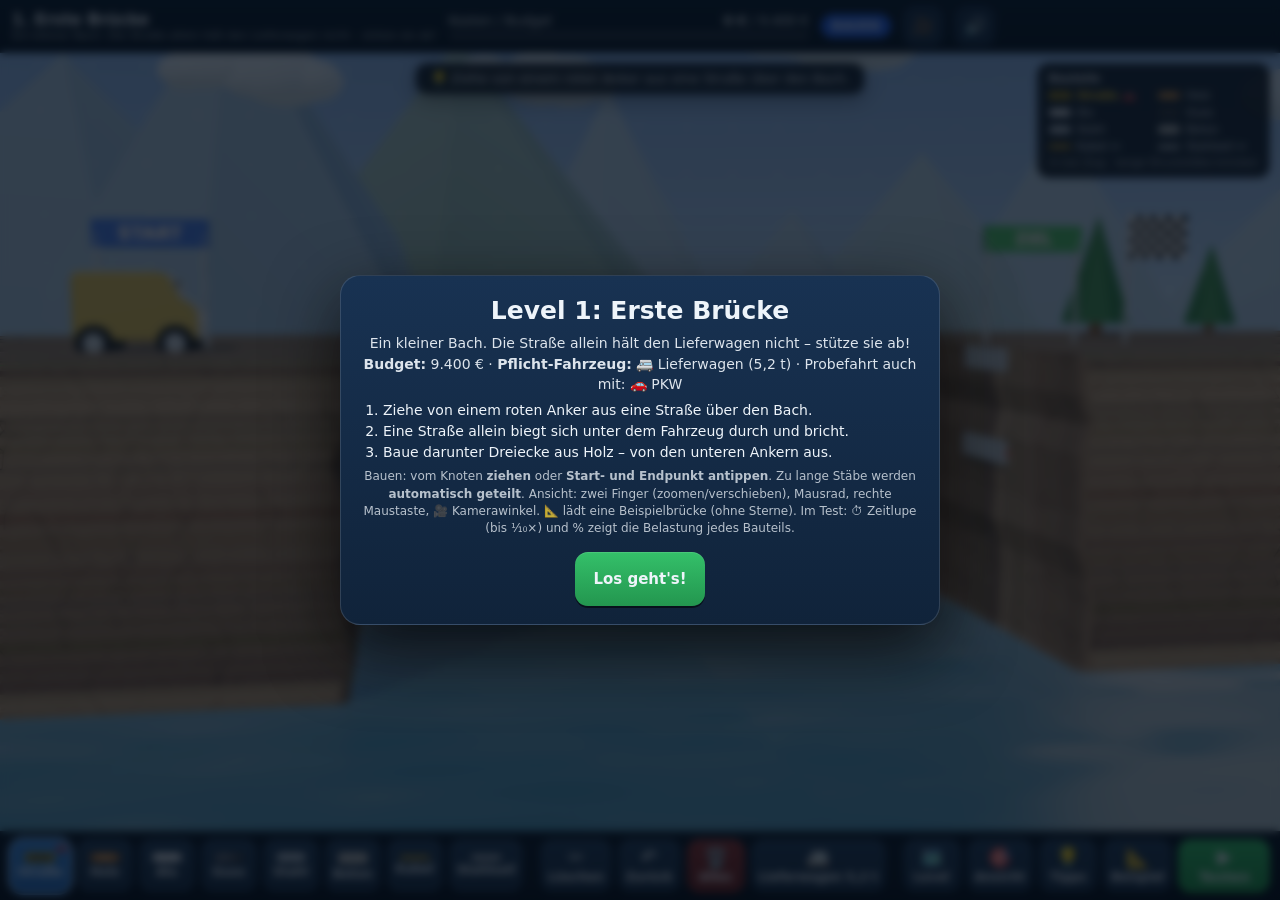
==== commit 0d37fa14: "Captain 1.1.0: Zeitlupe, deutlichere Belastungsfarben, Biegung und Schwingung aller Bauteile, Holzri" ====
--- a/index-captain.html
+++ b/index-captain.html
@@ -40,7 +40,7 @@
 #hintBar{position:absolute;left:50%;top:10px;transform:translateX(-50%);background:#08131fd9;padding:7px 14px;border-radius:12px;font-size:13px;max-width:min(92%,640px);text-align:center;pointer-events:none;transition:opacity .3s;border:1px solid #ffffff1a;box-shadow:0 6px 20px #0005}
 #hintBar b{color:#ffd43b}
 #legend{position:absolute;right:10px;top:10px;background:#08131fd9;border-radius:12px;padding:8px 11px;font-size:11px;pointer-events:none;border:1px solid #ffffff1a;min-width:150px}
-#legend .g{height:9px;border-radius:5px;background:linear-gradient(90deg,#22c55e,#facc15 50%,#ef4444);margin:5px 0 2px}
+#legend .g{height:10px;border-radius:5px;background:linear-gradient(90deg,#00d940,#8cf200 35%,#ffe600 55%,#ff8c00 72%,#ff1f0d 88%,#f20059);margin:5px 0 2px}
 #legend .r{display:flex;justify-content:space-between;opacity:.85}
 #legend .row{display:flex;align-items:center;gap:6px;margin-top:4px}
 #legend .sw{width:22px;height:7px;border-radius:4px;flex:0 0 auto}
@@ -115,6 +115,19 @@
 }
 #legend .lgrid{display:grid;grid-template-columns:1fr 1fr;column-gap:10px}
 #legend .row.cur{color:#ffd43b;font-weight:700}
+
+#speedBox{position:absolute;right:10px;bottom:12px;display:none;align-items:center;gap:4px;background:#08131fe0;border:1px solid #ffffff22;border-radius:14px;padding:5px 6px;z-index:4}
+body.testing #speedBox{display:flex}
+#speedBox .ti{font-size:16px;padding:0 3px}
+#speedBox button{min-width:38px;height:34px;border-radius:10px;border:1px solid #ffffff26;background:#1b2f46;color:#e8f1fb;font:700 14px system-ui,sans-serif;touch-action:manipulation;cursor:pointer}
+#speedBox button.sel{background:#f59e0b;color:#1a1204;border-color:#fbbf24}
+#speedBox #bPct{margin-left:4px}
+#speedBox #bPct.sel{background:#22c55e;color:#06210f;border-color:#4ade80}
+#pctLayer{position:absolute;inset:0;pointer-events:none;z-index:3}
+#pctLayer .pct{position:absolute;left:0;top:0;font:800 10px system-ui,sans-serif;padding:1px 4px;border-radius:6px;box-shadow:0 1px 3px #0008;white-space:nowrap}
+@media (orientation:landscape) and (max-height:520px){#speedBox{bottom:6px;right:6px;padding:3px 4px}#speedBox button{min-width:34px;height:30px;font-size:13px}}
+@media (max-width:560px){#speedBox{bottom:auto;top:8px;right:50%;transform:translateX(50%)}#speedBox button{min-width:36px;height:34px}}
+body.testing #toast{bottom:62px}
 </style></head><body>
 <div id="app">
   <header id="hud">
@@ -131,6 +144,8 @@
     <div id="matTip"></div>
     <div id="toast"></div>
     <div id="windBox"><span class="wi">💨</span><div><b id="windTxt">Wind</b><div class="wbar"><i id="windFill"></i></div></div><span id="windArrow">⟵</span></div>
+    <div id="pctLayer"></div>
+    <div id="speedBox"><span class="ti" title="Zeitlupe">⏱</span><button data-ts="1">1×</button><button data-ts="0.5">½×</button><button data-ts="0.25">¼×</button><button data-ts="0.1">⅒×</button><button id="bPct" title="Belastung aller Bauteile in Prozent anzeigen">%</button></div>
     <div id="camPanel"><label>Drehen <input type="range" id="camYaw" min="-45" max="45" step="1" value="-9"></label><label>Neigen <input type="range" id="camPitch" min="0" max="40" step="1" value="6"></label><button class="btn mini" id="camReset">Standard</button></div>
   </main>
   <nav id="toolbar">
@@ -163,15 +178,15 @@
 </div>
 <div class="overlay" id="ovLevels"><div class="card"><h2>🗺️ Level wählen</h2><div class="lvlgrid" id="lvlGrid"></div><div class="btns"><button class="btn" data-close>Schließen</button></div></div></div>
 <div class="overlay" id="ovIntro"><div class="card"><h2 id="introTitle"></h2><p id="introDesc"></p><ol class="tips" id="introTips"></ol>
-<p style="font-size:12px;opacity:.75">Bauen: vom Knoten <b>ziehen</b> oder <b>Start- und Endpunkt antippen</b>. Zu lange Stäbe werden <b>automatisch geteilt</b>. Ansicht: zwei Finger (zoomen/verschieben), Mausrad, rechte Maustaste, 🎥 Kamerawinkel. 📐 lädt eine Beispielbrücke (ohne Sterne).</p>
+<p style="font-size:12px;opacity:.75">Bauen: vom Knoten <b>ziehen</b> oder <b>Start- und Endpunkt antippen</b>. Zu lange Stäbe werden <b>automatisch geteilt</b>. Ansicht: zwei Finger (zoomen/verschieben), Mausrad, rechte Maustaste, 🎥 Kamerawinkel. 📐 lädt eine Beispielbrücke (ohne Sterne). Im Test: ⏱ Zeitlupe (bis ⅒×) und % zeigt die Belastung jedes Bauteils.</p>
 <div class="btns"><button class="btn go" data-close>Los geht's!</button></div></div></div>
 <div class="overlay" id="ovResult"><div class="card" id="resCard"><h2 id="resTitle"></h2><div class="stars" id="resStars"></div><p id="resText"></p><div class="btns" id="resBtns"></div></div></div>
 <script>
-(()=>{var Fd=Object.create;var Gh=Object.defineProperty;var Bd=Object.getOwnPropertyDescriptor;var Od=Object.getOwnPropertyNames;var kd=Object.getPrototypeOf,zd=Object.prototype.hasOwnProperty;var Hd=(i,e)=>()=>{try{return e||i((e={exports:{}}).exports,e),e.exports}catch(t){throw e=0,t}};var Vd=(i,e,t,n)=>{if(e&&typeof e=="object"||typeof e=="function")for(let s of Od(e))!zd.call(i,s)&&s!==t&&Gh(i,s,{get:()=>e[s],enumerable:!(n=Bd(e,s))||n.enumerable});return i};var Gd=(i,e,t)=>(t=i!=null?Fd(kd(i)):{},Vd(e||!i||!i.__esModule?Gh(t,"default",{value:i,enumerable:!0}):t,i));var Cf=Hd((qr,hh)=>{(function(e,t){typeof qr=="object"&&typeof hh=="object"?hh.exports=t():typeof define=="function"&&define.amd?define("Matter",[],t):typeof qr=="object"?qr.Matter=t():e.Matter=t()})(qr,function(){return(function(i){var e={};function t(n){if(e[n])return e[n].exports;var s=e[n]={i:n,l:!1,exports:{}};return i[n].call(s.exports,s,s.exports,t),s.l=!0,s.exports}return t.m=i,t.c=e,t.d=function(n,s,r){t.o(n,s)||Object.defineProperty(n,s,{enumerable:!0,get:r})},t.r=function(n){typeof Symbol<"u"&&Symbol.toStringTag&&Object.defineProperty(n,Symbol.toStringTag,{value:"Module"}),Object.defineProperty(n,"__esModule",{value:!0})},t.t=function(n,s){if(s&1&&(n=t(n)),s&8||s&4&&typeof n=="object"&&n&&n.__esModule)return n;var r=Object.create(null);if(t.r(r),Object.defineProperty(r,"default",{enumerable:!0,value:n}),s&2&&typeof n!="string")for(var o in n)t.d(r,o,function(a){return n[a]}.bind(null,o));return r},t.n=function(n){var s=n&&n.__esModule?function(){return n.default}:function(){return n};return t.d(s,"a",s),s},t.o=function(n,s){return Object.prototype.hasOwnProperty.call(n,s)},t.p="",t(t.s=20)})([(function(i,e){var t={};i.exports=t,(function(){t._baseDelta=1e3/60,t._nextId=0,t._seed=0,t._nowStartTime=+new Date,t._warnedOnce={},t._decomp=null,t.extend=function(s,r){var o,a,l;typeof r=="boolean"?(o=2,l=r):(o=1,l=!0);for(var h=o;h<arguments.length;h++){var f=arguments[h];if(f)for(var c in f)l&&f[c]&&f[c].constructor===Object&&(!s[c]||s[c].constructor===Object)?(s[c]=s[c]||{},t.extend(s[c],l,f[c])):s[c]=f[c]}return s},t.clone=function(s,r){return t.extend({},r,s)},t.keys=function(s){if(Object.keys)return Object.keys(s);var r=[];for(var o in s)r.push(o);return r},t.values=function(s){var r=[];if(Object.keys){for(var o=Object.keys(s),a=0;a<o.length;a++)r.push(s[o[a]]);return r}for(var l in s)r.push(s[l]);return r},t.get=function(s,r,o,a){r=r.split(".").slice(o,a);for(var l=0;l<r.length;l+=1)s=s[r[l]];return s},t.set=function(s,r,o,a,l){var h=r.split(".").slice(a,l);return t.get(s,r,0,-1)[h[h.length-1]]=o,o},t.shuffle=function(s){for(var r=s.length-1;r>0;r--){var o=Math.floor(t.random()*(r+1)),a=s[r];s[r]=s[o],s[o]=a}return s},t.choose=function(s){return s[Math.floor(t.random()*s.length)]},t.isElement=function(s){return typeof HTMLElement<"u"?s instanceof HTMLElement:!!(s&&s.nodeType&&s.nodeName)},t.isArray=function(s){return Object.prototype.toString.call(s)==="[object Array]"},t.isFunction=function(s){return typeof s=="function"},t.isPlainObject=function(s){return typeof s=="object"&&s.constructor===Object},t.isString=function(s){return toString.call(s)==="[object String]"},t.clamp=function(s,r,o){return s<r?r:s>o?o:s},t.sign=function(s){return s<0?-1:1},t.now=function(){if(typeof window<"u"&&window.performance){if(window.performance.now)return window.performance.now();if(window.performance.webkitNow)return window.performance.webkitNow()}return Date.now?Date.now():new Date-t._nowStartTime},t.random=function(s,r){return s=typeof s<"u"?s:0,r=typeof r<"u"?r:1,s+n()*(r-s)};var n=function(){return t._seed=(t._seed*9301+49297)%233280,t._seed/233280};t.colorToNumber=function(s){return s=s.replace("#",""),s.length==3&&(s=s.charAt(0)+s.charAt(0)+s.charAt(1)+s.charAt(1)+s.charAt(2)+s.charAt(2)),parseInt(s,16)},t.logLevel=1,t.log=function(){console&&t.logLevel>0&&t.logLevel<=3&&console.log.apply(console,["matter-js:"].concat(Array.prototype.slice.call(arguments)))},t.info=function(){console&&t.logLevel>0&&t.logLevel<=2&&console.info.apply(console,["matter-js:"].concat(Array.prototype.slice.call(arguments)))},t.warn=function(){console&&t.logLevel>0&&t.logLevel<=3&&console.warn.apply(console,["matter-js:"].concat(Array.prototype.slice.call(arguments)))},t.warnOnce=function(){var s=Array.prototype.slice.call(arguments).join(" ");t._warnedOnce[s]||(t.warn(s),t._warnedOnce[s]=!0)},t.deprecated=function(s,r,o){s[r]=t.chain(function(){t.warnOnce("\u{1F505} deprecated \u{1F505}",o)},s[r])},t.nextId=function(){return t._nextId++},t.indexOf=function(s,r){if(s.indexOf)return s.indexOf(r);for(var o=0;o<s.length;o++)if(s[o]===r)return o;return-1},t.map=function(s,r){if(s.map)return s.map(r);for(var o=[],a=0;a<s.length;a+=1)o.push(r(s[a]));return o},t.topologicalSort=function(s){var r=[],o=[],a=[];for(var l in s)!o[l]&&!a[l]&&t._topologicalSort(l,o,a,s,r);return r},t._topologicalSort=function(s,r,o,a,l){var h=a[s]||[];o[s]=!0;for(var f=0;f<h.length;f+=1){var c=h[f];o[c]||r[c]||t._topologicalSort(c,r,o,a,l)}o[s]=!1,r[s]=!0,l.push(s)},t.chain=function(){for(var s=[],r=0;r<arguments.length;r+=1){var o=arguments[r];o._chained?s.push.apply(s,o._chained):s.push(o)}var a=function(){for(var l,h=new Array(arguments.length),f=0,c=arguments.length;f<c;f++)h[f]=arguments[f];for(f=0;f<s.length;f+=1){var u=s[f].apply(l,h);typeof u<"u"&&(l=u)}return l};return a._chained=s,a},t.chainPathBefore=function(s,r,o){return t.set(s,r,t.chain(o,t.get(s,r)))},t.chainPathAfter=function(s,r,o){return t.set(s,r,t.chain(t.get(s,r),o))},t.setDecomp=function(s){t._decomp=s},t.getDecomp=function(){var s=t._decomp;try{!s&&typeof window<"u"&&(s=window.decomp),!s&&typeof global<"u"&&(s=global.decomp)}catch{s=null}return s}})()}),(function(i,e){var t={};i.exports=t,(function(){t.create=function(n){var s={min:{x:0,y:0},max:{x:0,y:0}};return n&&t.update(s,n),s},t.update=function(n,s,r){n.min.x=1/0,n.max.x=-1/0,n.min.y=1/0,n.max.y=-1/0;for(var o=0;o<s.length;o++){var a=s[o];a.x>n.max.x&&(n.max.x=a.x),a.x<n.min.x&&(n.min.x=a.x),a.y>n.max.y&&(n.max.y=a.y),a.y<n.min.y&&(n.min.y=a.y)}r&&(r.x>0?n.max.x+=r.x:n.min.x+=r.x,r.y>0?n.max.y+=r.y:n.min.y+=r.y)},t.contains=function(n,s){return s.x>=n.min.x&&s.x<=n.max.x&&s.y>=n.min.y&&s.y<=n.max.y},t.overlaps=function(n,s){return n.min.x<=s.max.x&&n.max.x>=s.min.x&&n.max.y>=s.min.y&&n.min.y<=s.max.y},t.translate=function(n,s){n.min.x+=s.x,n.max.x+=s.x,n.min.y+=s.y,n.max.y+=s.y},t.shift=function(n,s){var r=n.max.x-n.min.x,o=n.max.y-n.min.y;n.min.x=s.x,n.max.x=s.x+r,n.min.y=s.y,n.max.y=s.y+o}})()}),(function(i,e){var t={};i.exports=t,(function(){t.create=function(n,s){return{x:n||0,y:s||0}},t.clone=function(n){return{x:n.x,y:n.y}},t.magnitude=function(n){return Math.sqrt(n.x*n.x+n.y*n.y)},t.magnitudeSquared=function(n){return n.x*n.x+n.y*n.y},t.rotate=function(n,s,r){var o=Math.cos(s),a=Math.sin(s);r||(r={});var l=n.x*o-n.y*a;return r.y=n.x*a+n.y*o,r.x=l,r},t.rotateAbout=function(n,s,r,o){var a=Math.cos(s),l=Math.sin(s);o||(o={});var h=r.x+((n.x-r.x)*a-(n.y-r.y)*l);return o.y=r.y+((n.x-r.x)*l+(n.y-r.y)*a),o.x=h,o},t.normalise=function(n){var s=t.magnitude(n);return s===0?{x:0,y:0}:{x:n.x/s,y:n.y/s}},t.dot=function(n,s){return n.x*s.x+n.y*s.y},t.cross=function(n,s){return n.x*s.y-n.y*s.x},t.cross3=function(n,s,r){return(s.x-n.x)*(r.y-n.y)-(s.y-n.y)*(r.x-n.x)},t.add=function(n,s,r){return r||(r={}),r.x=n.x+s.x,r.y=n.y+s.y,r},t.sub=function(n,s,r){return r||(r={}),r.x=n.x-s.x,r.y=n.y-s.y,r},t.mult=function(n,s){return{x:n.x*s,y:n.y*s}},t.div=function(n,s){return{x:n.x/s,y:n.y/s}},t.perp=function(n,s){return s=s===!0?-1:1,{x:s*-n.y,y:s*n.x}},t.neg=function(n){return{x:-n.x,y:-n.y}},t.angle=function(n,s){return Math.atan2(s.y-n.y,s.x-n.x)},t._temp=[t.create(),t.create(),t.create(),t.create(),t.create(),t.create()]})()}),(function(i,e,t){var n={};i.exports=n;var s=t(2),r=t(0);(function(){n.create=function(o,a){for(var l=[],h=0;h<o.length;h++){var f=o[h],c={x:f.x,y:f.y,index:h,body:a,isInternal:!1};l.push(c)}return l},n.fromPath=function(o,a){var l=/L?\s*([-\d.e]+)[\s,]*([-\d.e]+)*/ig,h=[];return o.replace(l,function(f,c,u){h.push({x:parseFloat(c),y:parseFloat(u)})}),n.create(h,a)},n.centre=function(o){for(var a=n.area(o,!0),l={x:0,y:0},h,f,c,u=0;u<o.length;u++)c=(u+1)%o.length,h=s.cross(o[u],o[c]),f=s.mult(s.add(o[u],o[c]),h),l=s.add(l,f);return s.div(l,6*a)},n.mean=function(o){for(var a={x:0,y:0},l=0;l<o.length;l++)a.x+=o[l].x,a.y+=o[l].y;return s.div(a,o.length)},n.area=function(o,a){for(var l=0,h=o.length-1,f=0;f<o.length;f++)l+=(o[h].x-o[f].x)*(o[h].y+o[f].y),h=f;return a?l/2:Math.abs(l)/2},n.inertia=function(o,a){for(var l=0,h=0,f=o,c,u,d=0;d<f.length;d++)u=(d+1)%f.length,c=Math.abs(s.cross(f[u],f[d])),l+=c*(s.dot(f[u],f[u])+s.dot(f[u],f[d])+s.dot(f[d],f[d])),h+=c;return a/6*(l/h)},n.translate=function(o,a,l){l=typeof l<"u"?l:1;var h=o.length,f=a.x*l,c=a.y*l,u;for(u=0;u<h;u++)o[u].x+=f,o[u].y+=c;return o},n.rotate=function(o,a,l){if(a!==0){var h=Math.cos(a),f=Math.sin(a),c=l.x,u=l.y,d=o.length,p,v,g,m;for(m=0;m<d;m++)p=o[m],v=p.x-c,g=p.y-u,p.x=c+(v*h-g*f),p.y=u+(v*f+g*h);return o}},n.contains=function(o,a){for(var l=a.x,h=a.y,f=o.length,c=o[f-1],u,d=0;d<f;d++){if(u=o[d],(l-c.x)*(u.y-c.y)+(h-c.y)*(c.x-u.x)>0)return!1;c=u}return!0},n.scale=function(o,a,l,h){if(a===1&&l===1)return o;h=h||n.centre(o);for(var f,c,u=0;u<o.length;u++)f=o[u],c=s.sub(f,h),o[u].x=h.x+c.x*a,o[u].y=h.y+c.y*l;return o},n.chamfer=function(o,a,l,h,f){typeof a=="number"?a=[a]:a=a||[8],l=typeof l<"u"?l:-1,h=h||2,f=f||14;for(var c=[],u=0;u<o.length;u++){var d=o[u-1>=0?u-1:o.length-1],p=o[u],v=o[(u+1)%o.length],g=a[u<a.length?u:a.length-1];if(g===0){c.push(p);continue}var m=s.normalise({x:p.y-d.y,y:d.x-p.x}),S=s.normalise({x:v.y-p.y,y:p.x-v.x}),x=Math.sqrt(2*Math.pow(g,2)),y=s.mult(r.clone(m),g),E=s.normalise(s.mult(s.add(m,S),.5)),M=s.sub(p,s.mult(E,x)),b=l;l===-1&&(b=Math.pow(g,.32)*1.75),b=r.clamp(b,h,f),b%2===1&&(b+=1);for(var T=Math.acos(s.dot(m,S)),_=T/b,w=0;w<b;w++)c.push(s.add(s.rotate(y,_*w),M))}return c},n.clockwiseSort=function(o){var a=n.mean(o);return o.sort(function(l,h){return s.angle(a,l)-s.angle(a,h)}),o},n.isConvex=function(o){var a=0,l=o.length,h,f,c,u;if(l<3)return null;for(h=0;h<l;h++)if(f=(h+1)%l,c=(h+2)%l,u=(o[f].x-o[h].x)*(o[c].y-o[f].y),u-=(o[f].y-o[h].y)*(o[c].x-o[f].x),u<0?a|=1:u>0&&(a|=2),a===3)return!1;return a!==0?!0:null},n.hull=function(o){var a=[],l=[],h,f;for(o=o.slice(0),o.sort(function(c,u){var d=c.x-u.x;return d!==0?d:c.y-u.y}),f=0;f<o.length;f+=1){for(h=o[f];l.length>=2&&s.cross3(l[l.length-2],l[l.length-1],h)<=0;)l.pop();l.push(h)}for(f=o.length-1;f>=0;f-=1){for(h=o[f];a.length>=2&&s.cross3(a[a.length-2],a[a.length-1],h)<=0;)a.pop();a.push(h)}return a.pop(),l.pop(),a.concat(l)}})()}),(function(i,e,t){var n={};i.exports=n;var s=t(3),r=t(2),o=t(7),a=t(0),l=t(1),h=t(11);(function(){n._timeCorrection=!0,n._inertiaScale=4,n._nextCollidingGroupId=1,n._nextNonCollidingGroupId=-1,n._nextCategory=1,n._baseDelta=1e3/60,n.create=function(c){var u={id:a.nextId(),type:"body",label:"Body",parts:[],plugin:{},angle:0,vertices:s.fromPath("L 0 0 L 40 0 L 40 40 L 0 40"),position:{x:0,y:0},force:{x:0,y:0},torque:0,positionImpulse:{x:0,y:0},constraintImpulse:{x:0,y:0,angle:0},totalContacts:0,speed:0,angularSpeed:0,velocity:{x:0,y:0},angularVelocity:0,isSensor:!1,isStatic:!1,isSleeping:!1,motion:0,sleepThreshold:60,density:.001,restitution:0,friction:.1,frictionStatic:.5,frictionAir:.01,collisionFilter:{category:1,mask:4294967295,group:0},slop:.05,timeScale:1,render:{visible:!0,opacity:1,strokeStyle:null,fillStyle:null,lineWidth:null,sprite:{xScale:1,yScale:1,xOffset:0,yOffset:0}},events:null,bounds:null,chamfer:null,circleRadius:0,positionPrev:null,anglePrev:0,parent:null,axes:null,area:0,mass:0,inertia:0,deltaTime:16.666666666666668,_original:null},d=a.extend(u,c);return f(d,c),d},n.nextGroup=function(c){return c?n._nextNonCollidingGroupId--:n._nextCollidingGroupId++},n.nextCategory=function(){return n._nextCategory=n._nextCategory<<1,n._nextCategory};var f=function(c,u){u=u||{},n.set(c,{bounds:c.bounds||l.create(c.vertices),positionPrev:c.positionPrev||r.clone(c.position),anglePrev:c.anglePrev||c.angle,vertices:c.vertices,parts:c.parts||[c],isStatic:c.isStatic,isSleeping:c.isSleeping,parent:c.parent||c}),s.rotate(c.vertices,c.angle,c.position),h.rotate(c.axes,c.angle),l.update(c.bounds,c.vertices,c.velocity),n.set(c,{axes:u.axes||c.axes,area:u.area||c.area,mass:u.mass||c.mass,inertia:u.inertia||c.inertia});var d=c.isStatic?"#14151f":a.choose(["#f19648","#f5d259","#f55a3c","#063e7b","#ececd1"]),p=c.isStatic?"#555":"#ccc",v=c.isStatic&&c.render.fillStyle===null?1:0;c.render.fillStyle=c.render.fillStyle||d,c.render.strokeStyle=c.render.strokeStyle||p,c.render.lineWidth=c.render.lineWidth||v,c.render.sprite.xOffset+=-(c.bounds.min.x-c.position.x)/(c.bounds.max.x-c.bounds.min.x),c.render.sprite.yOffset+=-(c.bounds.min.y-c.position.y)/(c.bounds.max.y-c.bounds.min.y)};n.set=function(c,u,d){var p;typeof u=="string"&&(p=u,u={},u[p]=d);for(p in u)if(Object.prototype.hasOwnProperty.call(u,p))switch(d=u[p],p){case"isStatic":n.setStatic(c,d);break;case"isSleeping":o.set(c,d);break;case"mass":n.setMass(c,d);break;case"density":n.setDensity(c,d);break;case"inertia":n.setInertia(c,d);break;case"vertices":n.setVertices(c,d);break;case"position":n.setPosition(c,d);break;case"angle":n.setAngle(c,d);break;case"velocity":n.setVelocity(c,d);break;case"angularVelocity":n.setAngularVelocity(c,d);break;case"speed":n.setSpeed(c,d);break;case"angularSpeed":n.setAngularSpeed(c,d);break;case"parts":n.setParts(c,d);break;case"centre":n.setCentre(c,d);break;default:c[p]=d}},n.setStatic=function(c,u){for(var d=0;d<c.parts.length;d++){var p=c.parts[d];u?(p.isStatic||(p._original={restitution:p.restitution,friction:p.friction,mass:p.mass,inertia:p.inertia,density:p.density,inverseMass:p.inverseMass,inverseInertia:p.inverseInertia}),p.restitution=0,p.friction=1,p.mass=p.inertia=p.density=1/0,p.inverseMass=p.inverseInertia=0,p.positionPrev.x=p.position.x,p.positionPrev.y=p.position.y,p.anglePrev=p.angle,p.angularVelocity=0,p.speed=0,p.angularSpeed=0,p.motion=0):p._original&&(p.restitution=p._original.restitution,p.friction=p._original.friction,p.mass=p._original.mass,p.inertia=p._original.inertia,p.density=p._original.density,p.inverseMass=p._original.inverseMass,p.inverseInertia=p._original.inverseInertia,p._original=null),p.isStatic=u}},n.setMass=function(c,u){var d=c.inertia/(c.mass/6);c.inertia=d*(u/6),c.inverseInertia=1/c.inertia,c.mass=u,c.inverseMass=1/c.mass,c.density=c.mass/c.area},n.setDensity=function(c,u){n.setMass(c,u*c.area),c.density=u},n.setInertia=function(c,u){c.inertia=u,c.inverseInertia=1/c.inertia},n.setVertices=function(c,u){u[0].body===c?c.vertices=u:c.vertices=s.create(u,c),c.axes=h.fromVertices(c.vertices),c.area=s.area(c.vertices),n.setMass(c,c.density*c.area);var d=s.centre(c.vertices);s.translate(c.vertices,d,-1),n.setInertia(c,n._inertiaScale*s.inertia(c.vertices,c.mass)),s.translate(c.vertices,c.position),l.update(c.bounds,c.vertices,c.velocity)},n.setParts=function(c,u,d){var p;for(u=u.slice(0),c.parts.length=0,c.parts.push(c),c.parent=c,p=0;p<u.length;p++){var v=u[p];v!==c&&(v.parent=c,c.parts.push(v))}if(c.parts.length!==1){if(d=typeof d<"u"?d:!0,d){var g=[];for(p=0;p<u.length;p++)g=g.concat(u[p].vertices);s.clockwiseSort(g);var m=s.hull(g),S=s.centre(m);n.setVertices(c,m),s.translate(c.vertices,S)}var x=n._totalProperties(c);c.area=x.area,c.parent=c,c.position.x=x.centre.x,c.position.y=x.centre.y,c.positionPrev.x=x.centre.x,c.positionPrev.y=x.centre.y,n.setMass(c,x.mass),n.setInertia(c,x.inertia),n.setPosition(c,x.centre)}},n.setCentre=function(c,u,d){d?(c.positionPrev.x+=u.x,c.positionPrev.y+=u.y,c.position.x+=u.x,c.position.y+=u.y):(c.positionPrev.x=u.x-(c.position.x-c.positionPrev.x),c.positionPrev.y=u.y-(c.position.y-c.positionPrev.y),c.position.x=u.x,c.position.y=u.y)},n.setPosition=function(c,u,d){var p=r.sub(u,c.position);d?(c.positionPrev.x=c.position.x,c.positionPrev.y=c.position.y,c.velocity.x=p.x,c.velocity.y=p.y,c.speed=r.magnitude(p)):(c.positionPrev.x+=p.x,c.positionPrev.y+=p.y);for(var v=0;v<c.parts.length;v++){var g=c.parts[v];g.position.x+=p.x,g.position.y+=p.y,s.translate(g.vertices,p),l.update(g.bounds,g.vertices,c.velocity)}},n.setAngle=function(c,u,d){var p=u-c.angle;d?(c.anglePrev=c.angle,c.angularVelocity=p,c.angularSpeed=Math.abs(p)):c.anglePrev+=p;for(var v=0;v<c.parts.length;v++){var g=c.parts[v];g.angle+=p,s.rotate(g.vertices,p,c.position),h.rotate(g.axes,p),l.update(g.bounds,g.vertices,c.velocity),v>0&&r.rotateAbout(g.position,p,c.position,g.position)}},n.setVelocity=function(c,u){var d=c.deltaTime/n._baseDelta;c.positionPrev.x=c.position.x-u.x*d,c.positionPrev.y=c.position.y-u.y*d,c.velocity.x=(c.position.x-c.positionPrev.x)/d,c.velocity.y=(c.position.y-c.positionPrev.y)/d,c.speed=r.magnitude(c.velocity)},n.getVelocity=function(c){var u=n._baseDelta/c.deltaTime;return{x:(c.position.x-c.positionPrev.x)*u,y:(c.position.y-c.positionPrev.y)*u}},n.getSpeed=function(c){return r.magnitude(n.getVelocity(c))},n.setSpeed=function(c,u){n.setVelocity(c,r.mult(r.normalise(n.getVelocity(c)),u))},n.setAngularVelocity=function(c,u){var d=c.deltaTime/n._baseDelta;c.anglePrev=c.angle-u*d,c.angularVelocity=(c.angle-c.anglePrev)/d,c.angularSpeed=Math.abs(c.angularVelocity)},n.getAngularVelocity=function(c){return(c.angle-c.anglePrev)*n._baseDelta/c.deltaTime},n.getAngularSpeed=function(c){return Math.abs(n.getAngularVelocity(c))},n.setAngularSpeed=function(c,u){n.setAngularVelocity(c,a.sign(n.getAngularVelocity(c))*u)},n.translate=function(c,u,d){n.setPosition(c,r.add(c.position,u),d)},n.rotate=function(c,u,d,p){if(!d)n.setAngle(c,c.angle+u,p);else{var v=Math.cos(u),g=Math.sin(u),m=c.position.x-d.x,S=c.position.y-d.y;n.setPosition(c,{x:d.x+(m*v-S*g),y:d.y+(m*g+S*v)},p),n.setAngle(c,c.angle+u,p)}},n.scale=function(c,u,d,p){var v=0,g=0;p=p||c.position;for(var m=0;m<c.parts.length;m++){var S=c.parts[m];s.scale(S.vertices,u,d,p),S.axes=h.fromVertices(S.vertices),S.area=s.area(S.vertices),n.setMass(S,c.density*S.area),s.translate(S.vertices,{x:-S.position.x,y:-S.position.y}),n.setInertia(S,n._inertiaScale*s.inertia(S.vertices,S.mass)),s.translate(S.vertices,{x:S.position.x,y:S.position.y}),m>0&&(v+=S.area,g+=S.inertia),S.position.x=p.x+(S.position.x-p.x)*u,S.position.y=p.y+(S.position.y-p.y)*d,l.update(S.bounds,S.vertices,c.velocity)}c.parts.length>1&&(c.area=v,c.isStatic||(n.setMass(c,c.density*v),n.setInertia(c,g))),c.circleRadius&&(u===d?c.circleRadius*=u:c.circleRadius=null)},n.update=function(c,u){u=(typeof u<"u"?u:1e3/60)*c.timeScale;var d=u*u,p=n._timeCorrection?u/(c.deltaTime||u):1,v=1-c.frictionAir*(u/a._baseDelta),g=(c.position.x-c.positionPrev.x)*p,m=(c.position.y-c.positionPrev.y)*p;c.velocity.x=g*v+c.force.x/c.mass*d,c.velocity.y=m*v+c.force.y/c.mass*d,c.positionPrev.x=c.position.x,c.positionPrev.y=c.position.y,c.position.x+=c.velocity.x,c.position.y+=c.velocity.y,c.deltaTime=u,c.angularVelocity=(c.angle-c.anglePrev)*v*p+c.torque/c.inertia*d,c.anglePrev=c.angle,c.angle+=c.angularVelocity;for(var S=0;S<c.parts.length;S++){var x=c.parts[S];s.translate(x.vertices,c.velocity),S>0&&(x.position.x+=c.velocity.x,x.position.y+=c.velocity.y),c.angularVelocity!==0&&(s.rotate(x.vertices,c.angularVelocity,c.position),h.rotate(x.axes,c.angularVelocity),S>0&&r.rotateAbout(x.position,c.angularVelocity,c.position,x.position)),l.update(x.bounds,x.vertices,c.velocity)}},n.updateVelocities=function(c){var u=n._baseDelta/c.deltaTime,d=c.velocity;d.x=(c.position.x-c.positionPrev.x)*u,d.y=(c.position.y-c.positionPrev.y)*u,c.speed=Math.sqrt(d.x*d.x+d.y*d.y),c.angularVelocity=(c.angle-c.anglePrev)*u,c.angularSpeed=Math.abs(c.angularVelocity)},n.applyForce=function(c,u,d){var p={x:u.x-c.position.x,y:u.y-c.position.y};c.force.x+=d.x,c.force.y+=d.y,c.torque+=p.x*d.y-p.y*d.x},n._totalProperties=function(c){for(var u={mass:0,area:0,inertia:0,centre:{x:0,y:0}},d=c.parts.length===1?0:1;d<c.parts.length;d++){var p=c.parts[d],v=p.mass!==1/0?p.mass:1;u.mass+=v,u.area+=p.area,u.inertia+=p.inertia,u.centre=r.add(u.centre,r.mult(p.position,v))}return u.centre=r.div(u.centre,u.mass),u}})()}),(function(i,e,t){var n={};i.exports=n;var s=t(0);(function(){n.on=function(r,o,a){for(var l=o.split(" "),h,f=0;f<l.length;f++)h=l[f],r.events=r.events||{},r.events[h]=r.events[h]||[],r.events[h].push(a);return a},n.off=function(r,o,a){if(!o){r.events={};return}typeof o=="function"&&(a=o,o=s.keys(r.events).join(" "));for(var l=o.split(" "),h=0;h<l.length;h++){var f=r.events[l[h]],c=[];if(a&&f)for(var u=0;u<f.length;u++)f[u]!==a&&c.push(f[u]);r.events[l[h]]=c}},n.trigger=function(r,o,a){var l,h,f,c,u=r.events;if(u&&s.keys(u).length>0){a||(a={}),l=o.split(" ");for(var d=0;d<l.length;d++)if(h=l[d],f=u[h],f){c=s.clone(a,!1),c.name=h,c.source=r;for(var p=0;p<f.length;p++)f[p].apply(r,[c])}}}})()}),(function(i,e,t){var n={};i.exports=n;var s=t(5),r=t(0),o=t(1),a=t(4);(function(){n.create=function(l){return r.extend({id:r.nextId(),type:"composite",parent:null,isModified:!1,bodies:[],constraints:[],composites:[],label:"Composite",plugin:{},cache:{allBodies:null,allConstraints:null,allComposites:null}},l)},n.setModified=function(l,h,f,c){if(l.isModified=h,h&&l.cache&&(l.cache.allBodies=null,l.cache.allConstraints=null,l.cache.allComposites=null),f&&l.parent&&n.setModified(l.parent,h,f,c),c)for(var u=0;u<l.composites.length;u++){var d=l.composites[u];n.setModified(d,h,f,c)}},n.add=function(l,h){var f=[].concat(h);s.trigger(l,"beforeAdd",{object:h});for(var c=0;c<f.length;c++){var u=f[c];switch(u.type){case"body":if(u.parent!==u){r.warn("Composite.add: skipped adding a compound body part (you must add its parent instead)");break}n.addBody(l,u);break;case"constraint":n.addConstraint(l,u);break;case"composite":n.addComposite(l,u);break;case"mouseConstraint":n.addConstraint(l,u.constraint);break}}return s.trigger(l,"afterAdd",{object:h}),l},n.remove=function(l,h,f){var c=[].concat(h);s.trigger(l,"beforeRemove",{object:h});for(var u=0;u<c.length;u++){var d=c[u];switch(d.type){case"body":n.removeBody(l,d,f);break;case"constraint":n.removeConstraint(l,d,f);break;case"composite":n.removeComposite(l,d,f);break;case"mouseConstraint":n.removeConstraint(l,d.constraint);break}}return s.trigger(l,"afterRemove",{object:h}),l},n.addComposite=function(l,h){return l.composites.push(h),h.parent=l,n.setModified(l,!0,!0,!1),l},n.removeComposite=function(l,h,f){var c=r.indexOf(l.composites,h);if(c!==-1){var u=n.allBodies(h);n.removeCompositeAt(l,c);for(var d=0;d<u.length;d++)u[d].sleepCounter=0}if(f)for(var d=0;d<l.composites.length;d++)n.removeComposite(l.composites[d],h,!0);return l},n.removeCompositeAt=function(l,h){return l.composites.splice(h,1),n.setModified(l,!0,!0,!1),l},n.addBody=function(l,h){return l.bodies.push(h),n.setModified(l,!0,!0,!1),l},n.removeBody=function(l,h,f){var c=r.indexOf(l.bodies,h);if(c!==-1&&(n.removeBodyAt(l,c),h.sleepCounter=0),f)for(var u=0;u<l.composites.length;u++)n.removeBody(l.composites[u],h,!0);return l},n.removeBodyAt=function(l,h){return l.bodies.splice(h,1),n.setModified(l,!0,!0,!1),l},n.addConstraint=function(l,h){return l.constraints.push(h),n.setModified(l,!0,!0,!1),l},n.removeConstraint=function(l,h,f){var c=r.indexOf(l.constraints,h);if(c!==-1&&n.removeConstraintAt(l,c),f)for(var u=0;u<l.composites.length;u++)n.removeConstraint(l.composites[u],h,!0);return l},n.removeConstraintAt=function(l,h){return l.constraints.splice(h,1),n.setModified(l,!0,!0,!1),l},n.clear=function(l,h,f){if(f)for(var c=0;c<l.composites.length;c++)n.clear(l.composites[c],h,!0);return h?l.bodies=l.bodies.filter(function(u){return u.isStatic}):l.bodies.length=0,l.constraints.length=0,l.composites.length=0,n.setModified(l,!0,!0,!1),l},n.allBodies=function(l){if(l.cache&&l.cache.allBodies)return l.cache.allBodies;for(var h=[].concat(l.bodies),f=0;f<l.composites.length;f++)h=h.concat(n.allBodies(l.composites[f]));return l.cache&&(l.cache.allBodies=h),h},n.allConstraints=function(l){if(l.cache&&l.cache.allConstraints)return l.cache.allConstraints;for(var h=[].concat(l.constraints),f=0;f<l.composites.length;f++)h=h.concat(n.allConstraints(l.composites[f]));return l.cache&&(l.cache.allConstraints=h),h},n.allComposites=function(l){if(l.cache&&l.cache.allComposites)return l.cache.allComposites;for(var h=[].concat(l.composites),f=0;f<l.composites.length;f++)h=h.concat(n.allComposites(l.composites[f]));return l.cache&&(l.cache.allComposites=h),h},n.get=function(l,h,f){var c,u;switch(f){case"body":c=n.allBodies(l);break;case"constraint":c=n.allConstraints(l);break;case"composite":c=n.allComposites(l).concat(l);break}return c?(u=c.filter(function(d){return d.id.toString()===h.toString()}),u.length===0?null:u[0]):null},n.move=function(l,h,f){return n.remove(l,h),n.add(f,h),l},n.rebase=function(l){for(var h=n.allBodies(l).concat(n.allConstraints(l)).concat(n.allComposites(l)),f=0;f<h.length;f++)h[f].id=r.nextId();return l},n.translate=function(l,h,f){for(var c=f?n.allBodies(l):l.bodies,u=0;u<c.length;u++)a.translate(c[u],h);return l},n.rotate=function(l,h,f,c){for(var u=Math.cos(h),d=Math.sin(h),p=c?n.allBodies(l):l.bodies,v=0;v<p.length;v++){var g=p[v],m=g.position.x-f.x,S=g.position.y-f.y;a.setPosition(g,{x:f.x+(m*u-S*d),y:f.y+(m*d+S*u)}),a.rotate(g,h)}return l},n.scale=function(l,h,f,c,u){for(var d=u?n.allBodies(l):l.bodies,p=0;p<d.length;p++){var v=d[p],g=v.position.x-c.x,m=v.position.y-c.y;a.setPosition(v,{x:c.x+g*h,y:c.y+m*f}),a.scale(v,h,f)}return l},n.bounds=function(l){for(var h=n.allBodies(l),f=[],c=0;c<h.length;c+=1){var u=h[c];f.push(u.bounds.min,u.bounds.max)}return o.create(f)}})()}),(function(i,e,t){var n={};i.exports=n;var s=t(4),r=t(5),o=t(0);(function(){n._motionWakeThreshold=.18,n._motionSleepThreshold=.08,n._minBias=.9,n.update=function(a,l){for(var h=l/o._baseDelta,f=n._motionSleepThreshold,c=0;c<a.length;c++){var u=a[c],d=s.getSpeed(u),p=s.getAngularSpeed(u),v=d*d+p*p;if(u.force.x!==0||u.force.y!==0){n.set(u,!1);continue}var g=Math.min(u.motion,v),m=Math.max(u.motion,v);u.motion=n._minBias*g+(1-n._minBias)*m,u.sleepThreshold>0&&u.motion<f?(u.sleepCounter+=1,u.sleepCounter>=u.sleepThreshold/h&&n.set(u,!0)):u.sleepCounter>0&&(u.sleepCounter-=1)}},n.afterCollisions=function(a){for(var l=n._motionSleepThreshold,h=0;h<a.length;h++){var f=a[h];if(f.isActive){var c=f.collision,u=c.bodyA.parent,d=c.bodyB.parent;if(!(u.isSleeping&&d.isSleeping||u.isStatic||d.isStatic)&&(u.isSleeping||d.isSleeping)){var p=u.isSleeping&&!u.isStatic?u:d,v=p===u?d:u;!p.isStatic&&v.motion>l&&n.set(p,!1)}}}},n.set=function(a,l){var h=a.isSleeping;l?(a.isSleeping=!0,a.sleepCounter=a.sleepThreshold,a.positionImpulse.x=0,a.positionImpulse.y=0,a.positionPrev.x=a.position.x,a.positionPrev.y=a.position.y,a.anglePrev=a.angle,a.speed=0,a.angularSpeed=0,a.motion=0,h||r.trigger(a,"sleepStart")):(a.isSleeping=!1,a.sleepCounter=0,h&&r.trigger(a,"sleepEnd"))}})()}),(function(i,e,t){var n={};i.exports=n;var s=t(3),r=t(9);(function(){var o=[],a={overlap:0,axis:null},l={overlap:0,axis:null};n.create=function(h,f){return{pair:null,collided:!1,bodyA:h,bodyB:f,parentA:h.parent,parentB:f.parent,depth:0,normal:{x:0,y:0},tangent:{x:0,y:0},penetration:{x:0,y:0},supports:[null,null],supportCount:0}},n.collides=function(h,f,c){if(n._overlapAxes(a,h.vertices,f.vertices,h.axes),a.overlap<=0||(n._overlapAxes(l,f.vertices,h.vertices,f.axes),l.overlap<=0))return null;var u=c&&c.table[r.id(h,f)],d;u?d=u.collision:(d=n.create(h,f),d.collided=!0,d.bodyA=h.id<f.id?h:f,d.bodyB=h.id<f.id?f:h,d.parentA=d.bodyA.parent,d.parentB=d.bodyB.parent),h=d.bodyA,f=d.bodyB;var p;a.overlap<l.overlap?p=a:p=l;var v=d.normal,g=d.tangent,m=d.penetration,S=d.supports,x=p.overlap,y=p.axis,E=y.x,M=y.y,b=f.position.x-h.position.x,T=f.position.y-h.position.y;E*b+M*T>=0&&(E=-E,M=-M),v.x=E,v.y=M,g.x=-M,g.y=E,m.x=E*x,m.y=M*x,d.depth=x;var _=n._findSupports(h,f,v,1),w=0;if(s.contains(h.vertices,_[0])&&(S[w++]=_[0]),s.contains(h.vertices,_[1])&&(S[w++]=_[1]),w<2){var A=n._findSupports(f,h,v,-1);s.contains(f.vertices,A[0])&&(S[w++]=A[0]),w<2&&s.contains(f.vertices,A[1])&&(S[w++]=A[1])}return w===0&&(S[w++]=_[0]),d.supportCount=w,d},n._overlapAxes=function(h,f,c,u){var d=f.length,p=c.length,v=f[0].x,g=f[0].y,m=c[0].x,S=c[0].y,x=u.length,y=Number.MAX_VALUE,E=0,M,b,T,_,w,A;for(w=0;w<x;w++){var I=u[w],L=I.x,U=I.y,B=v*L+g*U,N=m*L+S*U,q=B,V=N;for(A=1;A<d;A+=1)_=f[A].x*L+f[A].y*U,_>q?q=_:_<B&&(B=_);for(A=1;A<p;A+=1)_=c[A].x*L+c[A].y*U,_>V?V=_:_<N&&(N=_);if(b=q-N,T=V-B,M=b<T?b:T,M<y&&(y=M,E=w,M<=0))break}h.axis=u[E],h.overlap=y},n._findSupports=function(h,f,c,u){var d=f.vertices,p=d.length,v=h.position.x,g=h.position.y,m=c.x*u,S=c.y*u,x=d[0],y=x,E=m*(v-y.x)+S*(g-y.y),M,b,T;for(T=1;T<p;T+=1)y=d[T],b=m*(v-y.x)+S*(g-y.y),b<E&&(E=b,x=y);return M=d[(p+x.index-1)%p],E=m*(v-M.x)+S*(g-M.y),y=d[(x.index+1)%p],m*(v-y.x)+S*(g-y.y)<E?(o[0]=x,o[1]=y,o):(o[0]=x,o[1]=M,o)}})()}),(function(i,e,t){var n={};i.exports=n;var s=t(16);(function(){n.create=function(r,o){var a=r.bodyA,l=r.bodyB,h={id:n.id(a,l),bodyA:a,bodyB:l,collision:r,contacts:[s.create(),s.create()],contactCount:0,separation:0,isActive:!0,isSensor:a.isSensor||l.isSensor,timeCreated:o,timeUpdated:o,inverseMass:0,friction:0,frictionStatic:0,restitution:0,slop:0};return n.update(h,r,o),h},n.update=function(r,o,a){var l=o.supports,h=o.supportCount,f=r.contacts,c=o.parentA,u=o.parentB;r.isActive=!0,r.timeUpdated=a,r.collision=o,r.separation=o.depth,r.inverseMass=c.inverseMass+u.inverseMass,r.friction=c.friction<u.friction?c.friction:u.friction,r.frictionStatic=c.frictionStatic>u.frictionStatic?c.frictionStatic:u.frictionStatic,r.restitution=c.restitution>u.restitution?c.restitution:u.restitution,r.slop=c.slop>u.slop?c.slop:u.slop,r.contactCount=h,o.pair=r;var d=l[0],p=f[0],v=l[1],g=f[1];(g.vertex===d||p.vertex===v)&&(f[1]=p,f[0]=p=g,g=f[1]),p.vertex=d,g.vertex=v},n.setActive=function(r,o,a){o?(r.isActive=!0,r.timeUpdated=a):(r.isActive=!1,r.contactCount=0)},n.id=function(r,o){return r.id<o.id?r.id.toString(36)+":"+o.id.toString(36):o.id.toString(36)+":"+r.id.toString(36)}})()}),(function(i,e,t){var n={};i.exports=n;var s=t(3),r=t(2),o=t(7),a=t(1),l=t(11),h=t(0);(function(){n._warming=.4,n._torqueDampen=1,n._minLength=1e-6,n.create=function(f){var c=f;c.bodyA&&!c.pointA&&(c.pointA={x:0,y:0}),c.bodyB&&!c.pointB&&(c.pointB={x:0,y:0});var u=c.bodyA?r.add(c.bodyA.position,c.pointA):c.pointA,d=c.bodyB?r.add(c.bodyB.position,c.pointB):c.pointB,p=r.magnitude(r.sub(u,d));c.length=typeof c.length<"u"?c.length:p,c.id=c.id||h.nextId(),c.label=c.label||"Constraint",c.type="constraint",c.stiffness=c.stiffness||(c.length>0?1:.7),c.damping=c.damping||0,c.angularStiffness=c.angularStiffness||0,c.angleA=c.bodyA?c.bodyA.angle:c.angleA,c.angleB=c.bodyB?c.bodyB.angle:c.angleB,c.plugin={};var v={visible:!0,lineWidth:2,strokeStyle:"#ffffff",type:"line",anchors:!0};return c.length===0&&c.stiffness>.1?(v.type="pin",v.anchors=!1):c.stiffness<.9&&(v.type="spring"),c.render=h.extend(v,c.render),c},n.preSolveAll=function(f){for(var c=0;c<f.length;c+=1){var u=f[c],d=u.constraintImpulse;u.isStatic||d.x===0&&d.y===0&&d.angle===0||(u.position.x+=d.x,u.position.y+=d.y,u.angle+=d.angle)}},n.solveAll=function(f,c){for(var u=h.clamp(c/h._baseDelta,0,1),d=0;d<f.length;d+=1){var p=f[d],v=!p.bodyA||p.bodyA&&p.bodyA.isStatic,g=!p.bodyB||p.bodyB&&p.bodyB.isStatic;(v||g)&&n.solve(f[d],u)}for(d=0;d<f.length;d+=1)p=f[d],v=!p.bodyA||p.bodyA&&p.bodyA.isStatic,g=!p.bodyB||p.bodyB&&p.bodyB.isStatic,!v&&!g&&n.solve(f[d],u)},n.solve=function(f,c){var u=f.bodyA,d=f.bodyB,p=f.pointA,v=f.pointB;if(!(!u&&!d)){u&&!u.isStatic&&(r.rotate(p,u.angle-f.angleA,p),f.angleA=u.angle),d&&!d.isStatic&&(r.rotate(v,d.angle-f.angleB,v),f.angleB=d.angle);var g=p,m=v;if(u&&(g=r.add(u.position,p)),d&&(m=r.add(d.position,v)),!(!g||!m)){var S=r.sub(g,m),x=r.magnitude(S);x<n._minLength&&(x=n._minLength);var y=(x-f.length)/x,E=f.stiffness>=1||f.length===0,M=E?f.stiffness*c:f.stiffness*c*c,b=f.damping*c,T=r.mult(S,y*M),_=(u?u.inverseMass:0)+(d?d.inverseMass:0),w=(u?u.inverseInertia:0)+(d?d.inverseInertia:0),A=_+w,I,L,U,B,N;if(b>0){var q=r.create();U=r.div(S,x),N=r.sub(d&&r.sub(d.position,d.positionPrev)||q,u&&r.sub(u.position,u.positionPrev)||q),B=r.dot(U,N)}u&&!u.isStatic&&(L=u.inverseMass/_,u.constraintImpulse.x-=T.x*L,u.constraintImpulse.y-=T.y*L,u.position.x-=T.x*L,u.position.y-=T.y*L,b>0&&(u.positionPrev.x-=b*U.x*B*L,u.positionPrev.y-=b*U.y*B*L),I=r.cross(p,T)/A*n._torqueDampen*u.inverseInertia*(1-f.angularStiffness),u.constraintImpulse.angle-=I,u.angle-=I),d&&!d.isStatic&&(L=d.inverseMass/_,d.constraintImpulse.x+=T.x*L,d.constraintImpulse.y+=T.y*L,d.position.x+=T.x*L,d.position.y+=T.y*L,b>0&&(d.positionPrev.x+=b*U.x*B*L,d.positionPrev.y+=b*U.y*B*L),I=r.cross(v,T)/A*n._torqueDampen*d.inverseInertia*(1-f.angularStiffness),d.constraintImpulse.angle+=I,d.angle+=I)}}},n.postSolveAll=function(f){for(var c=0;c<f.length;c++){var u=f[c],d=u.constraintImpulse;if(!(u.isStatic||d.x===0&&d.y===0&&d.angle===0)){o.set(u,!1);for(var p=0;p<u.parts.length;p++){var v=u.parts[p];s.translate(v.vertices,d),p>0&&(v.position.x+=d.x,v.position.y+=d.y),d.angle!==0&&(s.rotate(v.vertices,d.angle,u.position),l.rotate(v.axes,d.angle),p>0&&r.rotateAbout(v.position,d.angle,u.position,v.position)),a.update(v.bounds,v.vertices,u.velocity)}d.angle*=n._warming,d.x*=n._warming,d.y*=n._warming}}},n.pointAWorld=function(f){return{x:(f.bodyA?f.bodyA.position.x:0)+(f.pointA?f.pointA.x:0),y:(f.bodyA?f.bodyA.position.y:0)+(f.pointA?f.pointA.y:0)}},n.pointBWorld=function(f){return{x:(f.bodyB?f.bodyB.position.x:0)+(f.pointB?f.pointB.x:0),y:(f.bodyB?f.bodyB.position.y:0)+(f.pointB?f.pointB.y:0)}},n.currentLength=function(f){var c=(f.bodyA?f.bodyA.position.x:0)+(f.pointA?f.pointA.x:0),u=(f.bodyA?f.bodyA.position.y:0)+(f.pointA?f.pointA.y:0),d=(f.bodyB?f.bodyB.position.x:0)+(f.pointB?f.pointB.x:0),p=(f.bodyB?f.bodyB.position.y:0)+(f.pointB?f.pointB.y:0),v=c-d,g=u-p;return Math.sqrt(v*v+g*g)}})()}),(function(i,e,t){var n={};i.exports=n;var s=t(2),r=t(0);(function(){n.fromVertices=function(o){for(var a={},l=0;l<o.length;l++){var h=(l+1)%o.length,f=s.normalise({x:o[h].y-o[l].y,y:o[l].x-o[h].x}),c=f.y===0?1/0:f.x/f.y;c=c.toFixed(3).toString(),a[c]=f}return r.values(a)},n.rotate=function(o,a){if(a!==0)for(var l=Math.cos(a),h=Math.sin(a),f=0;f<o.length;f++){var c=o[f],u;u=c.x*l-c.y*h,c.y=c.x*h+c.y*l,c.x=u}}})()}),(function(i,e,t){var n={};i.exports=n;var s=t(3),r=t(0),o=t(4),a=t(1),l=t(2);(function(){n.rectangle=function(h,f,c,u,d){d=d||{};var p={label:"Rectangle Body",position:{x:h,y:f},vertices:s.fromPath("L 0 0 L "+c+" 0 L "+c+" "+u+" L 0 "+u)};if(d.chamfer){var v=d.chamfer;p.vertices=s.chamfer(p.vertices,v.radius,v.quality,v.qualityMin,v.qualityMax),delete d.chamfer}return o.create(r.extend({},p,d))},n.trapezoid=function(h,f,c,u,d,p){p=p||{},d>=1&&r.warn("Bodies.trapezoid: slope parameter must be < 1."),d*=.5;var v=(1-d*2)*c,g=c*d,m=g+v,S=m+g,x;d<.5?x="L 0 0 L "+g+" "+-u+" L "+m+" "+-u+" L "+S+" 0":x="L 0 0 L "+m+" "+-u+" L "+S+" 0";var y={label:"Trapezoid Body",position:{x:h,y:f},vertices:s.fromPath(x)};if(p.chamfer){var E=p.chamfer;y.vertices=s.chamfer(y.vertices,E.radius,E.quality,E.qualityMin,E.qualityMax),delete p.chamfer}return o.create(r.extend({},y,p))},n.circle=function(h,f,c,u,d){u=u||{};var p={label:"Circle Body",circleRadius:c};d=d||25;var v=Math.ceil(Math.max(10,Math.min(d,c)));return v%2===1&&(v+=1),n.polygon(h,f,v,c,r.extend({},p,u))},n.polygon=function(h,f,c,u,d){if(d=d||{},c<3)return n.circle(h,f,u,d);for(var p=2*Math.PI/c,v="",g=p*.5,m=0;m<c;m+=1){var S=g+m*p,x=Math.cos(S)*u,y=Math.sin(S)*u;v+="L "+x.toFixed(3)+" "+y.toFixed(3)+" "}var E={label:"Polygon Body",position:{x:h,y:f},vertices:s.fromPath(v)};if(d.chamfer){var M=d.chamfer;E.vertices=s.chamfer(E.vertices,M.radius,M.quality,M.qualityMin,M.qualityMax),delete d.chamfer}return o.create(r.extend({},E,d))},n.fromVertices=function(h,f,c,u,d,p,v,g){var m=r.getDecomp(),S,x,y,E,M,b,T,_,w,A,I;for(S=!!(m&&m.quickDecomp),u=u||{},y=[],d=typeof d<"u"?d:!1,p=typeof p<"u"?p:.01,v=typeof v<"u"?v:10,g=typeof g<"u"?g:.01,r.isArray(c[0])||(c=[c]),A=0;A<c.length;A+=1)if(b=c[A],E=s.isConvex(b),M=!E,M&&!S&&r.warnOnce("Bodies.fromVertices: Install the 'poly-decomp' library and use Common.setDecomp or provide 'decomp' as a global to decompose concave vertices."),E||!S)E?b=s.clockwiseSort(b):b=s.hull(b),y.push({position:{x:h,y:f},vertices:b});else{var L=b.map(function(G){return[G.x,G.y]});m.makeCCW(L),p!==!1&&m.removeCollinearPoints(L,p),g!==!1&&m.removeDuplicatePoints&&m.removeDuplicatePoints(L,g);var U=m.quickDecomp(L);for(T=0;T<U.length;T++){var B=U[T],N=B.map(function(G){return{x:G[0],y:G[1]}});v>0&&s.area(N)<v||y.push({position:s.centre(N),vertices:N})}}for(T=0;T<y.length;T++)y[T]=o.create(r.extend(y[T],u));if(d){var q=5;for(T=0;T<y.length;T++){var V=y[T];for(_=T+1;_<y.length;_++){var te=y[_];if(a.overlaps(V.bounds,te.bounds)){var oe=V.vertices,ue=te.vertices;for(w=0;w<V.vertices.length;w++)for(I=0;I<te.vertices.length;I++){var Be=l.magnitudeSquared(l.sub(oe[(w+1)%oe.length],ue[I])),We=l.magnitudeSquared(l.sub(oe[w],ue[(I+1)%ue.length]));Be<q&&We<q&&(oe[w].isInternal=!0,ue[I].isInternal=!0)}}}}}return y.length>1?(x=o.create(r.extend({parts:y.slice(0)},u)),o.setPosition(x,{x:h,y:f}),x):y[0]}})()}),(function(i,e,t){var n={};i.exports=n;var s=t(0),r=t(8);(function(){n.create=function(o){var a={bodies:[],collisions:[],pairs:null};return s.extend(a,o)},n.setBodies=function(o,a){o.bodies=a.slice(0)},n.clear=function(o){o.bodies=[],o.collisions=[]},n.collisions=function(o){var a=o.pairs,l=o.bodies,h=l.length,f=n.canCollide,c=r.collides,u=o.collisions,d=0,p,v;for(l.sort(n._compareBoundsX),p=0;p<h;p++){var g=l[p],m=g.bounds,S=g.bounds.max.x,x=g.bounds.max.y,y=g.bounds.min.y,E=g.isStatic||g.isSleeping,M=g.parts.length,b=M===1;for(v=p+1;v<h;v++){var T=l[v],_=T.bounds;if(_.min.x>S)break;if(!(x<_.min.y||y>_.max.y)&&!(E&&(T.isStatic||T.isSleeping))&&f(g.collisionFilter,T.collisionFilter)){var w=T.parts.length;if(b&&w===1){var A=c(g,T,a);A&&(u[d++]=A)}else for(var I=M>1?1:0,L=w>1?1:0,U=I;U<M;U++)for(var B=g.parts[U],m=B.bounds,N=L;N<w;N++){var q=T.parts[N],_=q.bounds;if(!(m.min.x>_.max.x||m.max.x<_.min.x||m.max.y<_.min.y||m.min.y>_.max.y)){var A=c(B,q,a);A&&(u[d++]=A)}}}}}return u.length!==d&&(u.length=d),u},n.canCollide=function(o,a){return o.group===a.group&&o.group!==0?o.group>0:(o.mask&a.category)!==0&&(a.mask&o.category)!==0},n._compareBoundsX=function(o,a){return o.bounds.min.x-a.bounds.min.x}})()}),(function(i,e,t){var n={};i.exports=n;var s=t(0);(function(){n.create=function(r){var o={};return r||s.log("Mouse.create: element was undefined, defaulting to document.body","warn"),o.element=r||document.body,o.absolute={x:0,y:0},o.position={x:0,y:0},o.mousedownPosition={x:0,y:0},o.mouseupPosition={x:0,y:0},o.offset={x:0,y:0},o.scale={x:1,y:1},o.wheelDelta=0,o.button=-1,o.pixelRatio=parseInt(o.element.getAttribute("data-pixel-ratio"),10)||1,o.sourceEvents={mousemove:null,mousedown:null,mouseup:null,mousewheel:null},o.mousemove=function(a){var l=n._getRelativeMousePosition(a,o.element,o.pixelRatio),h=a.changedTouches;h&&(o.button=0,a.preventDefault()),o.absolute.x=l.x,o.absolute.y=l.y,o.position.x=o.absolute.x*o.scale.x+o.offset.x,o.position.y=o.absolute.y*o.scale.y+o.offset.y,o.sourceEvents.mousemove=a},o.mousedown=function(a){var l=n._getRelativeMousePosition(a,o.element,o.pixelRatio),h=a.changedTouches;h?(o.button=0,a.preventDefault()):o.button=a.button,o.absolute.x=l.x,o.absolute.y=l.y,o.position.x=o.absolute.x*o.scale.x+o.offset.x,o.position.y=o.absolute.y*o.scale.y+o.offset.y,o.mousedownPosition.x=o.position.x,o.mousedownPosition.y=o.position.y,o.sourceEvents.mousedown=a},o.mouseup=function(a){var l=n._getRelativeMousePosition(a,o.element,o.pixelRatio),h=a.changedTouches;h&&a.preventDefault(),o.button=-1,o.absolute.x=l.x,o.absolute.y=l.y,o.position.x=o.absolute.x*o.scale.x+o.offset.x,o.position.y=o.absolute.y*o.scale.y+o.offset.y,o.mouseupPosition.x=o.position.x,o.mouseupPosition.y=o.position.y,o.sourceEvents.mouseup=a},o.mousewheel=function(a){o.wheelDelta=Math.max(-1,Math.min(1,a.wheelDelta||-a.detail)),a.preventDefault(),o.sourceEvents.mousewheel=a},n.setElement(o,o.element),o},n.setElement=function(r,o){r.element=o,o.addEventListener("mousemove",r.mousemove,{passive:!0}),o.addEventListener("mousedown",r.mousedown,{passive:!0}),o.addEventListener("mouseup",r.mouseup,{passive:!0}),o.addEventListener("wheel",r.mousewheel,{passive:!1}),o.addEventListener("touchmove",r.mousemove,{passive:!1}),o.addEventListener("touchstart",r.mousedown,{passive:!1}),o.addEventListener("touchend",r.mouseup,{passive:!1})},n.clearSourceEvents=function(r){r.sourceEvents.mousemove=null,r.sourceEvents.mousedown=null,r.sourceEvents.mouseup=null,r.sourceEvents.mousewheel=null,r.wheelDelta=0},n.setOffset=function(r,o){r.offset.x=o.x,r.offset.y=o.y,r.position.x=r.absolute.x*r.scale.x+r.offset.x,r.position.y=r.absolute.y*r.scale.y+r.offset.y},n.setScale=function(r,o){r.scale.x=o.x,r.scale.y=o.y,r.position.x=r.absolute.x*r.scale.x+r.offset.x,r.position.y=r.absolute.y*r.scale.y+r.offset.y},n._getRelativeMousePosition=function(r,o,a){var l=o.getBoundingClientRect(),h=document.documentElement||document.body.parentNode||document.body,f=window.pageXOffset!==void 0?window.pageXOffset:h.scrollLeft,c=window.pageYOffset!==void 0?window.pageYOffset:h.scrollTop,u=r.changedTouches,d,p;return u?(d=u[0].pageX-l.left-f,p=u[0].pageY-l.top-c):(d=r.pageX-l.left-f,p=r.pageY-l.top-c),{x:d/(o.clientWidth/(o.width||o.clientWidth)*a),y:p/(o.clientHeight/(o.height||o.clientHeight)*a)}}})()}),(function(i,e,t){var n={};i.exports=n;var s=t(0);(function(){n._registry={},n.register=function(r){if(n.isPlugin(r)||s.warn("Plugin.register:",n.toString(r),"does not implement all required fields."),r.name in n._registry){var o=n._registry[r.name],a=n.versionParse(r.version).number,l=n.versionParse(o.version).number;a>l?(s.warn("Plugin.register:",n.toString(o),"was upgraded to",n.toString(r)),n._registry[r.name]=r):a<l?s.warn("Plugin.register:",n.toString(o),"can not be downgraded to",n.toString(r)):r!==o&&s.warn("Plugin.register:",n.toString(r),"is already registered to different plugin object")}else n._registry[r.name]=r;return r},n.resolve=function(r){return n._registry[n.dependencyParse(r).name]},n.toString=function(r){return typeof r=="string"?r:(r.name||"anonymous")+"@"+(r.version||r.range||"0.0.0")},n.isPlugin=function(r){return r&&r.name&&r.version&&r.install},n.isUsed=function(r,o){return r.used.indexOf(o)>-1},n.isFor=function(r,o){var a=r.for&&n.dependencyParse(r.for);return!r.for||o.name===a.name&&n.versionSatisfies(o.version,a.range)},n.use=function(r,o){if(r.uses=(r.uses||[]).concat(o||[]),r.uses.length===0){s.warn("Plugin.use:",n.toString(r),"does not specify any dependencies to install.");return}for(var a=n.dependencies(r),l=s.topologicalSort(a),h=[],f=0;f<l.length;f+=1)if(l[f]!==r.name){var c=n.resolve(l[f]);if(!c){h.push("\u274C "+l[f]);continue}n.isUsed(r,c.name)||(n.isFor(c,r)||(s.warn("Plugin.use:",n.toString(c),"is for",c.for,"but installed on",n.toString(r)+"."),c._warned=!0),c.install?c.install(r):(s.warn("Plugin.use:",n.toString(c),"does not specify an install function."),c._warned=!0),c._warned?(h.push("\u{1F536} "+n.toString(c)),delete c._warned):h.push("\u2705 "+n.toString(c)),r.used.push(c.name))}h.length>0&&s.info(h.join("  "))},n.dependencies=function(r,o){var a=n.dependencyParse(r),l=a.name;if(o=o||{},!(l in o)){r=n.resolve(r)||r,o[l]=s.map(r.uses||[],function(f){n.isPlugin(f)&&n.register(f);var c=n.dependencyParse(f),u=n.resolve(f);return u&&!n.versionSatisfies(u.version,c.range)?(s.warn("Plugin.dependencies:",n.toString(u),"does not satisfy",n.toString(c),"used by",n.toString(a)+"."),u._warned=!0,r._warned=!0):u||(s.warn("Plugin.dependencies:",n.toString(f),"used by",n.toString(a),"could not be resolved."),r._warned=!0),c.name});for(var h=0;h<o[l].length;h+=1)n.dependencies(o[l][h],o);return o}},n.dependencyParse=function(r){if(s.isString(r)){var o=/^[\w-]+(@(\*|[\^~]?\d+\.\d+\.\d+(-[0-9A-Za-z-+]+)?))?$/;return o.test(r)||s.warn("Plugin.dependencyParse:",r,"is not a valid dependency string."),{name:r.split("@")[0],range:r.split("@")[1]||"*"}}return{name:r.name,range:r.range||r.version}},n.versionParse=function(r){var o=/^(\*)|(\^|~|>=|>)?\s*((\d+)\.(\d+)\.(\d+))(-[0-9A-Za-z-+]+)?$/;o.test(r)||s.warn("Plugin.versionParse:",r,"is not a valid version or range.");var a=o.exec(r),l=Number(a[4]),h=Number(a[5]),f=Number(a[6]);return{isRange:!!(a[1]||a[2]),version:a[3],range:r,operator:a[1]||a[2]||"",major:l,minor:h,patch:f,parts:[l,h,f],prerelease:a[7],number:l*1e8+h*1e4+f}},n.versionSatisfies=function(r,o){o=o||"*";var a=n.versionParse(o),l=n.versionParse(r);if(a.isRange){if(a.operator==="*"||r==="*")return!0;if(a.operator===">")return l.number>a.number;if(a.operator===">=")return l.number>=a.number;if(a.operator==="~")return l.major===a.major&&l.minor===a.minor&&l.patch>=a.patch;if(a.operator==="^")return a.major>0?l.major===a.major&&l.number>=a.number:a.minor>0?l.minor===a.minor&&l.patch>=a.patch:l.patch===a.patch}return r===o||r==="*"}})()}),(function(i,e){var t={};i.exports=t,(function(){t.create=function(n){return{vertex:n,normalImpulse:0,tangentImpulse:0}}})()}),(function(i,e,t){var n={};i.exports=n;var s=t(7),r=t(18),o=t(13),a=t(19),l=t(5),h=t(6),f=t(10),c=t(0),u=t(4);(function(){n._deltaMax=1e3/60,n.create=function(d){d=d||{};var p={positionIterations:6,velocityIterations:4,constraintIterations:2,enableSleeping:!1,events:[],plugin:{},gravity:{x:0,y:1,scale:.001},timing:{timestamp:0,timeScale:1,lastDelta:0,lastElapsed:0,lastUpdatesPerFrame:0}},v=c.extend(p,d);return v.world=d.world||h.create({label:"World"}),v.pairs=d.pairs||a.create(),v.detector=d.detector||o.create(),v.detector.pairs=v.pairs,v.grid={buckets:[]},v.world.gravity=v.gravity,v.broadphase=v.grid,v.metrics={},v},n.update=function(d,p){var v=c.now(),g=d.world,m=d.detector,S=d.pairs,x=d.timing,y=x.timestamp,E;p>n._deltaMax&&c.warnOnce("Matter.Engine.update: delta argument is recommended to be less than or equal to",n._deltaMax.toFixed(3),"ms."),p=typeof p<"u"?p:c._baseDelta,p*=x.timeScale,x.timestamp+=p,x.lastDelta=p;var M={timestamp:x.timestamp,delta:p};l.trigger(d,"beforeUpdate",M);var b=h.allBodies(g),T=h.allConstraints(g);for(g.isModified&&(o.setBodies(m,b),h.setModified(g,!1,!1,!0)),d.enableSleeping&&s.update(b,p),n._bodiesApplyGravity(b,d.gravity),p>0&&n._bodiesUpdate(b,p),l.trigger(d,"beforeSolve",M),f.preSolveAll(b),E=0;E<d.constraintIterations;E++)f.solveAll(T,p);f.postSolveAll(b);var _=o.collisions(m);a.update(S,_,y),d.enableSleeping&&s.afterCollisions(S.list),S.collisionStart.length>0&&l.trigger(d,"collisionStart",{pairs:S.collisionStart,timestamp:x.timestamp,delta:p});var w=c.clamp(20/d.positionIterations,0,1);for(r.preSolvePosition(S.list),E=0;E<d.positionIterations;E++)r.solvePosition(S.list,p,w);for(r.postSolvePosition(b),f.preSolveAll(b),E=0;E<d.constraintIterations;E++)f.solveAll(T,p);for(f.postSolveAll(b),r.preSolveVelocity(S.list),E=0;E<d.velocityIterations;E++)r.solveVelocity(S.list,p);return n._bodiesUpdateVelocities(b),S.collisionActive.length>0&&l.trigger(d,"collisionActive",{pairs:S.collisionActive,timestamp:x.timestamp,delta:p}),S.collisionEnd.length>0&&l.trigger(d,"collisionEnd",{pairs:S.collisionEnd,timestamp:x.timestamp,delta:p}),n._bodiesClearForces(b),l.trigger(d,"afterUpdate",M),d.timing.lastElapsed=c.now()-v,d},n.merge=function(d,p){if(c.extend(d,p),p.world){d.world=p.world,n.clear(d);for(var v=h.allBodies(d.world),g=0;g<v.length;g++){var m=v[g];s.set(m,!1),m.id=c.nextId()}}},n.clear=function(d){a.clear(d.pairs),o.clear(d.detector)},n._bodiesClearForces=function(d){for(var p=d.length,v=0;v<p;v++){var g=d[v];g.force.x=0,g.force.y=0,g.torque=0}},n._bodiesApplyGravity=function(d,p){var v=typeof p.scale<"u"?p.scale:.001,g=d.length;if(!(p.x===0&&p.y===0||v===0))for(var m=0;m<g;m++){var S=d[m];S.isStatic||S.isSleeping||(S.force.y+=S.mass*p.y*v,S.force.x+=S.mass*p.x*v)}},n._bodiesUpdate=function(d,p){for(var v=d.length,g=0;g<v;g++){var m=d[g];m.isStatic||m.isSleeping||u.update(m,p)}},n._bodiesUpdateVelocities=function(d){for(var p=d.length,v=0;v<p;v++)u.updateVelocities(d[v])}})()}),(function(i,e,t){var n={};i.exports=n;var s=t(3),r=t(0),o=t(1);(function(){n._restingThresh=2,n._restingThreshTangent=Math.sqrt(6),n._positionDampen=.9,n._positionWarming=.8,n._frictionNormalMultiplier=5,n._frictionMaxStatic=Number.MAX_VALUE,n.preSolvePosition=function(a){var l,h,f,c=a.length;for(l=0;l<c;l++)h=a[l],h.isActive&&(f=h.contactCount,h.collision.parentA.totalContacts+=f,h.collision.parentB.totalContacts+=f)},n.solvePosition=function(a,l,h){var f,c,u,d,p,v,g,m,S=n._positionDampen*(h||1),x=r.clamp(l/r._baseDelta,0,1),y=a.length;for(f=0;f<y;f++)c=a[f],!(!c.isActive||c.isSensor)&&(u=c.collision,d=u.parentA,p=u.parentB,v=u.normal,c.separation=u.depth+v.x*(p.positionImpulse.x-d.positionImpulse.x)+v.y*(p.positionImpulse.y-d.positionImpulse.y));for(f=0;f<y;f++)c=a[f],!(!c.isActive||c.isSensor)&&(u=c.collision,d=u.parentA,p=u.parentB,v=u.normal,m=c.separation-c.slop*x,(d.isStatic||p.isStatic)&&(m*=2),d.isStatic||d.isSleeping||(g=S/d.totalContacts,d.positionImpulse.x+=v.x*m*g,d.positionImpulse.y+=v.y*m*g),p.isStatic||p.isSleeping||(g=S/p.totalContacts,p.positionImpulse.x-=v.x*m*g,p.positionImpulse.y-=v.y*m*g))},n.postSolvePosition=function(a){for(var l=n._positionWarming,h=a.length,f=s.translate,c=o.update,u=0;u<h;u++){var d=a[u],p=d.positionImpulse,v=p.x,g=p.y,m=d.velocity;if(d.totalContacts=0,v!==0||g!==0){for(var S=0;S<d.parts.length;S++){var x=d.parts[S];f(x.vertices,p),c(x.bounds,x.vertices,m),x.position.x+=v,x.position.y+=g}d.positionPrev.x+=v,d.positionPrev.y+=g,v*m.x+g*m.y<0?(p.x=0,p.y=0):(p.x*=l,p.y*=l)}}},n.preSolveVelocity=function(a){var l=a.length,h,f;for(h=0;h<l;h++){var c=a[h];if(!(!c.isActive||c.isSensor)){var u=c.contacts,d=c.contactCount,p=c.collision,v=p.parentA,g=p.parentB,m=p.normal,S=p.tangent;for(f=0;f<d;f++){var x=u[f],y=x.vertex,E=x.normalImpulse,M=x.tangentImpulse;if(E!==0||M!==0){var b=m.x*E+S.x*M,T=m.y*E+S.y*M;v.isStatic||v.isSleeping||(v.positionPrev.x+=b*v.inverseMass,v.positionPrev.y+=T*v.inverseMass,v.anglePrev+=v.inverseInertia*((y.x-v.position.x)*T-(y.y-v.position.y)*b)),g.isStatic||g.isSleeping||(g.positionPrev.x-=b*g.inverseMass,g.positionPrev.y-=T*g.inverseMass,g.anglePrev-=g.inverseInertia*((y.x-g.position.x)*T-(y.y-g.position.y)*b))}}}}},n.solveVelocity=function(a,l){var h=l/r._baseDelta,f=h*h,c=f*h,u=-n._restingThresh*h,d=n._restingThreshTangent,p=n._frictionNormalMultiplier*h,v=n._frictionMaxStatic,g=a.length,m,S,x,y;for(x=0;x<g;x++){var E=a[x];if(!(!E.isActive||E.isSensor)){var M=E.collision,b=M.parentA,T=M.parentB,_=M.normal.x,w=M.normal.y,A=M.tangent.x,I=M.tangent.y,L=E.inverseMass,U=E.friction*E.frictionStatic*p,B=E.contacts,N=E.contactCount,q=1/N,V=b.position.x-b.positionPrev.x,te=b.position.y-b.positionPrev.y,oe=b.angle-b.anglePrev,ue=T.position.x-T.positionPrev.x,Be=T.position.y-T.positionPrev.y,We=T.angle-T.anglePrev;for(y=0;y<N;y++){var G=B[y],j=G.vertex,de=j.x-b.position.x,se=j.y-b.position.y,be=j.x-T.position.x,Ne=j.y-T.position.y,Ae=V-se*oe,je=te+de*oe,J=ue-Ne*We,ie=Be+be*We,D=Ae-J,Ce=je-ie,ee=_*D+w*Ce,pe=A*D+I*Ce,ce=E.separation+ee,Fe=Math.min(ce,1);Fe=ce<0?0:Fe;var _e=Fe*U;pe<-_e||pe>_e?(S=pe>0?pe:-pe,m=E.friction*(pe>0?1:-1)*c,m<-S?m=-S:m>S&&(m=S)):(m=pe,S=v);var P=de*w-se*_,R=be*w-Ne*_,H=q/(L+b.inverseInertia*P*P+T.inverseInertia*R*R),$=(1+E.restitution)*ee*H;if(m*=H,ee<u)G.normalImpulse=0;else{var Q=G.normalImpulse;G.normalImpulse+=$,G.normalImpulse>0&&(G.normalImpulse=0),$=G.normalImpulse-Q}if(pe<-d||pe>d)G.tangentImpulse=0;else{var Z=G.tangentImpulse;G.tangentImpulse+=m,G.tangentImpulse<-S&&(G.tangentImpulse=-S),G.tangentImpulse>S&&(G.tangentImpulse=S),m=G.tangentImpulse-Z}var we=_*$+A*m,fe=w*$+I*m;b.isStatic||b.isSleeping||(b.positionPrev.x+=we*b.inverseMass,b.positionPrev.y+=fe*b.inverseMass,b.anglePrev+=(de*fe-se*we)*b.inverseInertia),T.isStatic||T.isSleeping||(T.positionPrev.x-=we*T.inverseMass,T.positionPrev.y-=fe*T.inverseMass,T.anglePrev-=(be*fe-Ne*we)*T.inverseInertia)}}}}})()}),(function(i,e,t){var n={};i.exports=n;var s=t(9),r=t(0);(function(){n.create=function(o){return r.extend({table:{},list:[],collisionStart:[],collisionActive:[],collisionEnd:[]},o)},n.update=function(o,a,l){var h=s.update,f=s.create,c=s.setActive,u=o.table,d=o.list,p=d.length,v=p,g=o.collisionStart,m=o.collisionEnd,S=o.collisionActive,x=a.length,y=0,E=0,M=0,b,T,_;for(_=0;_<x;_++)b=a[_],T=b.pair,T?(T.isActive&&(S[M++]=T),h(T,b,l)):(T=f(b,l),u[T.id]=T,g[y++]=T,d[v++]=T);for(v=0,p=d.length,_=0;_<p;_++)T=d[_],T.timeUpdated>=l?d[v++]=T:(c(T,!1,l),T.collision.bodyA.sleepCounter>0&&T.collision.bodyB.sleepCounter>0?d[v++]=T:(m[E++]=T,delete u[T.id]));d.length!==v&&(d.length=v),g.length!==y&&(g.length=y),m.length!==E&&(m.length=E),S.length!==M&&(S.length=M)},n.clear=function(o){return o.table={},o.list.length=0,o.collisionStart.length=0,o.collisionActive.length=0,o.collisionEnd.length=0,o}})()}),(function(i,e,t){var n=i.exports=t(21);n.Axes=t(11),n.Bodies=t(12),n.Body=t(4),n.Bounds=t(1),n.Collision=t(8),n.Common=t(0),n.Composite=t(6),n.Composites=t(22),n.Constraint=t(10),n.Contact=t(16),n.Detector=t(13),n.Engine=t(17),n.Events=t(5),n.Grid=t(23),n.Mouse=t(14),n.MouseConstraint=t(24),n.Pair=t(9),n.Pairs=t(19),n.Plugin=t(15),n.Query=t(25),n.Render=t(26),n.Resolver=t(18),n.Runner=t(27),n.SAT=t(28),n.Sleeping=t(7),n.Svg=t(29),n.Vector=t(2),n.Vertices=t(3),n.World=t(30),n.Engine.run=n.Runner.run,n.Common.deprecated(n.Engine,"run","Engine.run \u27A4 use Matter.Runner.run(engine) instead")}),(function(i,e,t){var n={};i.exports=n;var s=t(15),r=t(0);(function(){n.name="matter-js",n.version="0.20.0",n.uses=[],n.used=[],n.use=function(){s.use(n,Array.prototype.slice.call(arguments))},n.before=function(o,a){return o=o.replace(/^Matter./,""),r.chainPathBefore(n,o,a)},n.after=function(o,a){return o=o.replace(/^Matter./,""),r.chainPathAfter(n,o,a)}})()}),(function(i,e,t){var n={};i.exports=n;var s=t(6),r=t(10),o=t(0),a=t(4),l=t(12),h=o.deprecated;(function(){n.stack=function(f,c,u,d,p,v,g){for(var m=s.create({label:"Stack"}),S=f,x=c,y,E=0,M=0;M<d;M++){for(var b=0,T=0;T<u;T++){var _=g(S,x,T,M,y,E);if(_){var w=_.bounds.max.y-_.bounds.min.y,A=_.bounds.max.x-_.bounds.min.x;w>b&&(b=w),a.translate(_,{x:A*.5,y:w*.5}),S=_.bounds.max.x+p,s.addBody(m,_),y=_,E+=1}else S+=p}x+=b+v,S=f}return m},n.chain=function(f,c,u,d,p,v){for(var g=f.bodies,m=1;m<g.length;m++){var S=g[m-1],x=g[m],y=S.bounds.max.y-S.bounds.min.y,E=S.bounds.max.x-S.bounds.min.x,M=x.bounds.max.y-x.bounds.min.y,b=x.bounds.max.x-x.bounds.min.x,T={bodyA:S,pointA:{x:E*c,y:y*u},bodyB:x,pointB:{x:b*d,y:M*p}},_=o.extend(T,v);s.addConstraint(f,r.create(_))}return f.label+=" Chain",f},n.mesh=function(f,c,u,d,p){var v=f.bodies,g,m,S,x,y;for(g=0;g<u;g++){for(m=1;m<c;m++)S=v[m-1+g*c],x=v[m+g*c],s.addConstraint(f,r.create(o.extend({bodyA:S,bodyB:x},p)));if(g>0)for(m=0;m<c;m++)S=v[m+(g-1)*c],x=v[m+g*c],s.addConstraint(f,r.create(o.extend({bodyA:S,bodyB:x},p))),d&&m>0&&(y=v[m-1+(g-1)*c],s.addConstraint(f,r.create(o.extend({bodyA:y,bodyB:x},p)))),d&&m<c-1&&(y=v[m+1+(g-1)*c],s.addConstraint(f,r.create(o.extend({bodyA:y,bodyB:x},p))))}return f.label+=" Mesh",f},n.pyramid=function(f,c,u,d,p,v,g){return n.stack(f,c,u,d,p,v,function(m,S,x,y,E,M){var b=Math.min(d,Math.ceil(u/2)),T=E?E.bounds.max.x-E.bounds.min.x:0;if(!(y>b)){y=b-y;var _=y,w=u-1-y;if(!(x<_||x>w)){M===1&&a.translate(E,{x:(x+(u%2===1?1:-1))*T,y:0});var A=E?x*T:0;return g(f+A+x*p,S,x,y,E,M)}}})},n.newtonsCradle=function(f,c,u,d,p){for(var v=s.create({label:"Newtons Cradle"}),g=0;g<u;g++){var m=1.9,S=l.circle(f+g*(d*m),c+p,d,{inertia:1/0,restitution:1,friction:0,frictionAir:1e-4,slop:1}),x=r.create({pointA:{x:f+g*(d*m),y:c},bodyB:S});s.addBody(v,S),s.addConstraint(v,x)}return v},h(n,"newtonsCradle","Composites.newtonsCradle \u27A4 moved to newtonsCradle example"),n.car=function(f,c,u,d,p){var v=a.nextGroup(!0),g=20,m=-u*.5+g,S=u*.5-g,x=0,y=s.create({label:"Car"}),E=l.rectangle(f,c,u,d,{collisionFilter:{group:v},chamfer:{radius:d*.5},density:2e-4}),M=l.circle(f+m,c+x,p,{collisionFilter:{group:v},friction:.8}),b=l.circle(f+S,c+x,p,{collisionFilter:{group:v},friction:.8}),T=r.create({bodyB:E,pointB:{x:m,y:x},bodyA:M,stiffness:1,length:0}),_=r.create({bodyB:E,pointB:{x:S,y:x},bodyA:b,stiffness:1,length:0});return s.addBody(y,E),s.addBody(y,M),s.addBody(y,b),s.addConstraint(y,T),s.addConstraint(y,_),y},h(n,"car","Composites.car \u27A4 moved to car example"),n.softBody=function(f,c,u,d,p,v,g,m,S,x){S=o.extend({inertia:1/0},S),x=o.extend({stiffness:.2,render:{type:"line",anchors:!1}},x);var y=n.stack(f,c,u,d,p,v,function(E,M){return l.circle(E,M,m,S)});return n.mesh(y,u,d,g,x),y.label="Soft Body",y},h(n,"softBody","Composites.softBody \u27A4 moved to softBody and cloth examples")})()}),(function(i,e,t){var n={};i.exports=n;var s=t(9),r=t(0),o=r.deprecated;(function(){n.create=function(a){var l={buckets:{},pairs:{},pairsList:[],bucketWidth:48,bucketHeight:48};return r.extend(l,a)},n.update=function(a,l,h,f){var c,u,d,p=h.world,v=a.buckets,g,m,S=!1;for(c=0;c<l.length;c++){var x=l[c];if(!(x.isSleeping&&!f)&&!(p.bounds&&(x.bounds.max.x<p.bounds.min.x||x.bounds.min.x>p.bounds.max.x||x.bounds.max.y<p.bounds.min.y||x.bounds.min.y>p.bounds.max.y))){var y=n._getRegion(a,x);if(!x.region||y.id!==x.region.id||f){(!x.region||f)&&(x.region=y);var E=n._regionUnion(y,x.region);for(u=E.startCol;u<=E.endCol;u++)for(d=E.startRow;d<=E.endRow;d++){m=n._getBucketId(u,d),g=v[m];var M=u>=y.startCol&&u<=y.endCol&&d>=y.startRow&&d<=y.endRow,b=u>=x.region.startCol&&u<=x.region.endCol&&d>=x.region.startRow&&d<=x.region.endRow;!M&&b&&b&&g&&n._bucketRemoveBody(a,g,x),(x.region===y||M&&!b||f)&&(g||(g=n._createBucket(v,m)),n._bucketAddBody(a,g,x))}x.region=y,S=!0}}}S&&(a.pairsList=n._createActivePairsList(a))},o(n,"update","Grid.update \u27A4 replaced by Matter.Detector"),n.clear=function(a){a.buckets={},a.pairs={},a.pairsList=[]},o(n,"clear","Grid.clear \u27A4 replaced by Matter.Detector"),n._regionUnion=function(a,l){var h=Math.min(a.startCol,l.startCol),f=Math.max(a.endCol,l.endCol),c=Math.min(a.startRow,l.startRow),u=Math.max(a.endRow,l.endRow);return n._createRegion(h,f,c,u)},n._getRegion=function(a,l){var h=l.bounds,f=Math.floor(h.min.x/a.bucketWidth),c=Math.floor(h.max.x/a.bucketWidth),u=Math.floor(h.min.y/a.bucketHeight),d=Math.floor(h.max.y/a.bucketHeight);return n._createRegion(f,c,u,d)},n._createRegion=function(a,l,h,f){return{id:a+","+l+","+h+","+f,startCol:a,endCol:l,startRow:h,endRow:f}},n._getBucketId=function(a,l){return"C"+a+"R"+l},n._createBucket=function(a,l){var h=a[l]=[];return h},n._bucketAddBody=function(a,l,h){var f=a.pairs,c=s.id,u=l.length,d;for(d=0;d<u;d++){var p=l[d];if(!(h.id===p.id||h.isStatic&&p.isStatic)){var v=c(h,p),g=f[v];g?g[2]+=1:f[v]=[h,p,1]}}l.push(h)},n._bucketRemoveBody=function(a,l,h){var f=a.pairs,c=s.id,u;l.splice(r.indexOf(l,h),1);var d=l.length;for(u=0;u<d;u++){var p=f[c(h,l[u])];p&&(p[2]-=1)}},n._createActivePairsList=function(a){var l,h=a.pairs,f=r.keys(h),c=f.length,u=[],d;for(d=0;d<c;d++)l=h[f[d]],l[2]>0?u.push(l):delete h[f[d]];return u}})()}),(function(i,e,t){var n={};i.exports=n;var s=t(3),r=t(7),o=t(14),a=t(5),l=t(13),h=t(10),f=t(6),c=t(0),u=t(1);(function(){n.create=function(d,p){var v=(d?d.mouse:null)||(p?p.mouse:null);v||(d&&d.render&&d.render.canvas?v=o.create(d.render.canvas):p&&p.element?v=o.create(p.element):(v=o.create(),c.warn("MouseConstraint.create: options.mouse was undefined, options.element was undefined, may not function as expected")));var g=h.create({label:"Mouse Constraint",pointA:v.position,pointB:{x:0,y:0},length:.01,stiffness:.1,angularStiffness:1,render:{strokeStyle:"#90EE90",lineWidth:3}}),m={type:"mouseConstraint",mouse:v,element:null,body:null,constraint:g,collisionFilter:{category:1,mask:4294967295,group:0}},S=c.extend(m,p);return a.on(d,"beforeUpdate",function(){var x=f.allBodies(d.world);n.update(S,x),n._triggerEvents(S)}),S},n.update=function(d,p){var v=d.mouse,g=d.constraint,m=d.body;if(v.button===0){if(g.bodyB)r.set(g.bodyB,!1),g.pointA=v.position;else for(var S=0;S<p.length;S++)if(m=p[S],u.contains(m.bounds,v.position)&&l.canCollide(m.collisionFilter,d.collisionFilter))for(var x=m.parts.length>1?1:0;x<m.parts.length;x++){var y=m.parts[x];if(s.contains(y.vertices,v.position)){g.pointA=v.position,g.bodyB=d.body=m,g.pointB={x:v.position.x-m.position.x,y:v.position.y-m.position.y},g.angleB=m.angle,r.set(m,!1),a.trigger(d,"startdrag",{mouse:v,body:m});break}}}else g.bodyB=d.body=null,g.pointB=null,m&&a.trigger(d,"enddrag",{mouse:v,body:m})},n._triggerEvents=function(d){var p=d.mouse,v=p.sourceEvents;v.mousemove&&a.trigger(d,"mousemove",{mouse:p}),v.mousedown&&a.trigger(d,"mousedown",{mouse:p}),v.mouseup&&a.trigger(d,"mouseup",{mouse:p}),o.clearSourceEvents(p)}})()}),(function(i,e,t){var n={};i.exports=n;var s=t(2),r=t(8),o=t(1),a=t(12),l=t(3);(function(){n.collides=function(h,f){for(var c=[],u=f.length,d=h.bounds,p=r.collides,v=o.overlaps,g=0;g<u;g++){var m=f[g],S=m.parts.length,x=S===1?0:1;if(v(m.bounds,d))for(var y=x;y<S;y++){var E=m.parts[y];if(v(E.bounds,d)){var M=p(E,h);if(M){c.push(M);break}}}}return c},n.ray=function(h,f,c,u){u=u||1e-100;for(var d=s.angle(f,c),p=s.magnitude(s.sub(f,c)),v=(c.x+f.x)*.5,g=(c.y+f.y)*.5,m=a.rectangle(v,g,p,u,{angle:d}),S=n.collides(m,h),x=0;x<S.length;x+=1){var y=S[x];y.body=y.bodyB=y.bodyA}return S},n.region=function(h,f,c){for(var u=[],d=0;d<h.length;d++){var p=h[d],v=o.overlaps(p.bounds,f);(v&&!c||!v&&c)&&u.push(p)}return u},n.point=function(h,f){for(var c=[],u=0;u<h.length;u++){var d=h[u];if(o.contains(d.bounds,f))for(var p=d.parts.length===1?0:1;p<d.parts.length;p++){var v=d.parts[p];if(o.contains(v.bounds,f)&&l.contains(v.vertices,f)){c.push(d);break}}}return c}})()}),(function(i,e,t){var n={};i.exports=n;var s=t(4),r=t(0),o=t(6),a=t(1),l=t(5),h=t(2),f=t(14);(function(){var c,u;typeof window<"u"&&(c=window.requestAnimationFrame||window.webkitRequestAnimationFrame||window.mozRequestAnimationFrame||window.msRequestAnimationFrame||function(x){window.setTimeout(function(){x(r.now())},1e3/60)},u=window.cancelAnimationFrame||window.mozCancelAnimationFrame||window.webkitCancelAnimationFrame||window.msCancelAnimationFrame),n._goodFps=30,n._goodDelta=1e3/60,n.create=function(x){var y={engine:null,element:null,canvas:null,mouse:null,frameRequestId:null,timing:{historySize:60,delta:0,deltaHistory:[],lastTime:0,lastTimestamp:0,lastElapsed:0,timestampElapsed:0,timestampElapsedHistory:[],engineDeltaHistory:[],engineElapsedHistory:[],engineUpdatesHistory:[],elapsedHistory:[]},options:{width:800,height:600,pixelRatio:1,background:"#14151f",wireframeBackground:"#14151f",wireframeStrokeStyle:"#bbb",hasBounds:!!x.bounds,enabled:!0,wireframes:!0,showSleeping:!0,showDebug:!1,showStats:!1,showPerformance:!1,showBounds:!1,showVelocity:!1,showCollisions:!1,showSeparations:!1,showAxes:!1,showPositions:!1,showAngleIndicator:!1,showIds:!1,showVertexNumbers:!1,showConvexHulls:!1,showInternalEdges:!1,showMousePosition:!1}},E=r.extend(y,x);return E.canvas&&(E.canvas.width=E.options.width||E.canvas.width,E.canvas.height=E.options.height||E.canvas.height),E.mouse=x.mouse,E.engine=x.engine,E.canvas=E.canvas||v(E.options.width,E.options.height),E.context=E.canvas.getContext("2d"),E.textures={},E.bounds=E.bounds||{min:{x:0,y:0},max:{x:E.canvas.width,y:E.canvas.height}},E.controller=n,E.options.showBroadphase=!1,E.options.pixelRatio!==1&&n.setPixelRatio(E,E.options.pixelRatio),r.isElement(E.element)&&E.element.appendChild(E.canvas),E},n.run=function(x){(function y(E){x.frameRequestId=c(y),d(x,E),n.world(x,E),x.context.setTransform(x.options.pixelRatio,0,0,x.options.pixelRatio,0,0),(x.options.showStats||x.options.showDebug)&&n.stats(x,x.context,E),(x.options.showPerformance||x.options.showDebug)&&n.performance(x,x.context,E),x.context.setTransform(1,0,0,1,0,0)})()},n.stop=function(x){u(x.frameRequestId)},n.setPixelRatio=function(x,y){var E=x.options,M=x.canvas;y==="auto"&&(y=g(M)),E.pixelRatio=y,M.setAttribute("data-pixel-ratio",y),M.width=E.width*y,M.height=E.height*y,M.style.width=E.width+"px",M.style.height=E.height+"px"},n.setSize=function(x,y,E){x.options.width=y,x.options.height=E,x.bounds.max.x=x.bounds.min.x+y,x.bounds.max.y=x.bounds.min.y+E,x.options.pixelRatio!==1?n.setPixelRatio(x,x.options.pixelRatio):(x.canvas.width=y,x.canvas.height=E)},n.lookAt=function(x,y,E,M){M=typeof M<"u"?M:!0,y=r.isArray(y)?y:[y],E=E||{x:0,y:0};for(var b={min:{x:1/0,y:1/0},max:{x:-1/0,y:-1/0}},T=0;T<y.length;T+=1){var _=y[T],w=_.bounds?_.bounds.min:_.min||_.position||_,A=_.bounds?_.bounds.max:_.max||_.position||_;w&&A&&(w.x<b.min.x&&(b.min.x=w.x),A.x>b.max.x&&(b.max.x=A.x),w.y<b.min.y&&(b.min.y=w.y),A.y>b.max.y&&(b.max.y=A.y))}var I=b.max.x-b.min.x+2*E.x,L=b.max.y-b.min.y+2*E.y,U=x.canvas.height,B=x.canvas.width,N=B/U,q=I/L,V=1,te=1;q>N?te=q/N:V=N/q,x.options.hasBounds=!0,x.bounds.min.x=b.min.x,x.bounds.max.x=b.min.x+I*V,x.bounds.min.y=b.min.y,x.bounds.max.y=b.min.y+L*te,M&&(x.bounds.min.x+=I*.5-I*V*.5,x.bounds.max.x+=I*.5-I*V*.5,x.bounds.min.y+=L*.5-L*te*.5,x.bounds.max.y+=L*.5-L*te*.5),x.bounds.min.x-=E.x,x.bounds.max.x-=E.x,x.bounds.min.y-=E.y,x.bounds.max.y-=E.y,x.mouse&&(f.setScale(x.mouse,{x:(x.bounds.max.x-x.bounds.min.x)/x.canvas.width,y:(x.bounds.max.y-x.bounds.min.y)/x.canvas.height}),f.setOffset(x.mouse,x.bounds.min))},n.startViewTransform=function(x){var y=x.bounds.max.x-x.bounds.min.x,E=x.bounds.max.y-x.bounds.min.y,M=y/x.options.width,b=E/x.options.height;x.context.setTransform(x.options.pixelRatio/M,0,0,x.options.pixelRatio/b,0,0),x.context.translate(-x.bounds.min.x,-x.bounds.min.y)},n.endViewTransform=function(x){x.context.setTransform(x.options.pixelRatio,0,0,x.options.pixelRatio,0,0)},n.world=function(x,y){var E=r.now(),M=x.engine,b=M.world,T=x.canvas,_=x.context,w=x.options,A=x.timing,I=o.allBodies(b),L=o.allConstraints(b),U=w.wireframes?w.wireframeBackground:w.background,B=[],N=[],q,V={timestamp:M.timing.timestamp};if(l.trigger(x,"beforeRender",V),x.currentBackground!==U&&S(x,U),_.globalCompositeOperation="source-in",_.fillStyle="transparent",_.fillRect(0,0,T.width,T.height),_.globalCompositeOperation="source-over",w.hasBounds){for(q=0;q<I.length;q++){var te=I[q];a.overlaps(te.bounds,x.bounds)&&B.push(te)}for(q=0;q<L.length;q++){var oe=L[q],ue=oe.bodyA,Be=oe.bodyB,We=oe.pointA,G=oe.pointB;ue&&(We=h.add(ue.position,oe.pointA)),Be&&(G=h.add(Be.position,oe.pointB)),!(!We||!G)&&(a.contains(x.bounds,We)||a.contains(x.bounds,G))&&N.push(oe)}n.startViewTransform(x),x.mouse&&(f.setScale(x.mouse,{x:(x.bounds.max.x-x.bounds.min.x)/x.options.width,y:(x.bounds.max.y-x.bounds.min.y)/x.options.height}),f.setOffset(x.mouse,x.bounds.min))}else N=L,B=I,x.options.pixelRatio!==1&&x.context.setTransform(x.options.pixelRatio,0,0,x.options.pixelRatio,0,0);!w.wireframes||M.enableSleeping&&w.showSleeping?n.bodies(x,B,_):(w.showConvexHulls&&n.bodyConvexHulls(x,B,_),n.bodyWireframes(x,B,_)),w.showBounds&&n.bodyBounds(x,B,_),(w.showAxes||w.showAngleIndicator)&&n.bodyAxes(x,B,_),w.showPositions&&n.bodyPositions(x,B,_),w.showVelocity&&n.bodyVelocity(x,B,_),w.showIds&&n.bodyIds(x,B,_),w.showSeparations&&n.separations(x,M.pairs.list,_),w.showCollisions&&n.collisions(x,M.pairs.list,_),w.showVertexNumbers&&n.vertexNumbers(x,B,_),w.showMousePosition&&n.mousePosition(x,x.mouse,_),n.constraints(N,_),w.hasBounds&&n.endViewTransform(x),l.trigger(x,"afterRender",V),A.lastElapsed=r.now()-E},n.stats=function(x,y,E){for(var M=x.engine,b=M.world,T=o.allBodies(b),_=0,w=55,A=44,I=0,L=0,U=0;U<T.length;U+=1)_+=T[U].parts.length;var B={Part:_,Body:T.length,Cons:o.allConstraints(b).length,Comp:o.allComposites(b).length,Pair:M.pairs.list.length};y.fillStyle="#0e0f19",y.fillRect(I,L,w*5.5,A),y.font="12px Arial",y.textBaseline="top",y.textAlign="right";for(var N in B){var q=B[N];y.fillStyle="#aaa",y.fillText(N,I+w,L+8),y.fillStyle="#eee",y.fillText(q,I+w,L+26),I+=w}},n.performance=function(x,y){var E=x.engine,M=x.timing,b=M.deltaHistory,T=M.elapsedHistory,_=M.timestampElapsedHistory,w=M.engineDeltaHistory,A=M.engineUpdatesHistory,I=M.engineElapsedHistory,L=E.timing.lastUpdatesPerFrame,U=E.timing.lastDelta,B=p(b),N=p(T),q=p(w),V=p(A),te=p(I),oe=p(_),ue=oe/B||0,Be=Math.round(B/U),We=1e3/B||0,G=4,j=12,de=60,se=34,be=10,Ne=69;y.fillStyle="#0e0f19",y.fillRect(0,50,j*5+de*6+22,se),n.status(y,be,Ne,de,G,b.length,Math.round(We)+" fps",We/n._goodFps,function(Ae){return b[Ae]/B-1}),n.status(y,be+j+de,Ne,de,G,w.length,U.toFixed(2)+" dt",n._goodDelta/U,function(Ae){return w[Ae]/q-1}),n.status(y,be+(j+de)*2,Ne,de,G,A.length,L+" upf",Math.pow(r.clamp(V/Be||1,0,1),4),function(Ae){return A[Ae]/V-1}),n.status(y,be+(j+de)*3,Ne,de,G,I.length,te.toFixed(2)+" ut",1-L*te/n._goodFps,function(Ae){return I[Ae]/te-1}),n.status(y,be+(j+de)*4,Ne,de,G,T.length,N.toFixed(2)+" rt",1-N/n._goodFps,function(Ae){return T[Ae]/N-1}),n.status(y,be+(j+de)*5,Ne,de,G,_.length,ue.toFixed(2)+" x",ue*ue*ue,function(Ae){return(_[Ae]/b[Ae]/ue||0)-1})},n.status=function(x,y,E,M,b,T,_,w,A){x.strokeStyle="#888",x.fillStyle="#444",x.lineWidth=1,x.fillRect(y,E+7,M,1),x.beginPath(),x.moveTo(y,E+7-b*r.clamp(.4*A(0),-2,2));for(var I=0;I<M;I+=1)x.lineTo(y+I,E+7-(I<T?b*r.clamp(.4*A(I),-2,2):0));x.stroke(),x.fillStyle="hsl("+r.clamp(25+95*w,0,120)+",100%,60%)",x.fillRect(y,E-7,4,4),x.font="12px Arial",x.textBaseline="middle",x.textAlign="right",x.fillStyle="#eee",x.fillText(_,y+M,E-5)},n.constraints=function(x,y){for(var E=y,M=0;M<x.length;M++){var b=x[M];if(!(!b.render.visible||!b.pointA||!b.pointB)){var T=b.bodyA,_=b.bodyB,w,A;if(T?w=h.add(T.position,b.pointA):w=b.pointA,b.render.type==="pin")E.beginPath(),E.arc(w.x,w.y,3,0,2*Math.PI),E.closePath();else{if(_?A=h.add(_.position,b.pointB):A=b.pointB,E.beginPath(),E.moveTo(w.x,w.y),b.render.type==="spring")for(var I=h.sub(A,w),L=h.perp(h.normalise(I)),U=Math.ceil(r.clamp(b.length/5,12,20)),B,N=1;N<U;N+=1)B=N%2===0?1:-1,E.lineTo(w.x+I.x*(N/U)+L.x*B*4,w.y+I.y*(N/U)+L.y*B*4);E.lineTo(A.x,A.y)}b.render.lineWidth&&(E.lineWidth=b.render.lineWidth,E.strokeStyle=b.render.strokeStyle,E.stroke()),b.render.anchors&&(E.fillStyle=b.render.strokeStyle,E.beginPath(),E.arc(w.x,w.y,3,0,2*Math.PI),E.arc(A.x,A.y,3,0,2*Math.PI),E.closePath(),E.fill())}}},n.bodies=function(x,y,E){var M=E,b=x.engine,T=x.options,_=T.showInternalEdges||!T.wireframes,w,A,I,L;for(I=0;I<y.length;I++)if(w=y[I],!!w.render.visible){for(L=w.parts.length>1?1:0;L<w.parts.length;L++)if(A=w.parts[L],!!A.render.visible){if(T.showSleeping&&w.isSleeping?M.globalAlpha=.5*A.render.opacity:A.render.opacity!==1&&(M.globalAlpha=A.render.opacity),A.render.sprite&&A.render.sprite.texture&&!T.wireframes){var U=A.render.sprite,B=m(x,U.texture);M.translate(A.position.x,A.position.y),M.rotate(A.angle),M.drawImage(B,B.width*-U.xOffset*U.xScale,B.height*-U.yOffset*U.yScale,B.width*U.xScale,B.height*U.yScale),M.rotate(-A.angle),M.translate(-A.position.x,-A.position.y)}else{if(A.circleRadius)M.beginPath(),M.arc(A.position.x,A.position.y,A.circleRadius,0,2*Math.PI);else{M.beginPath(),M.moveTo(A.vertices[0].x,A.vertices[0].y);for(var N=1;N<A.vertices.length;N++)!A.vertices[N-1].isInternal||_?M.lineTo(A.vertices[N].x,A.vertices[N].y):M.moveTo(A.vertices[N].x,A.vertices[N].y),A.vertices[N].isInternal&&!_&&M.moveTo(A.vertices[(N+1)%A.vertices.length].x,A.vertices[(N+1)%A.vertices.length].y);M.lineTo(A.vertices[0].x,A.vertices[0].y),M.closePath()}T.wireframes?(M.lineWidth=1,M.strokeStyle=x.options.wireframeStrokeStyle,M.stroke()):(M.fillStyle=A.render.fillStyle,A.render.lineWidth&&(M.lineWidth=A.render.lineWidth,M.strokeStyle=A.render.strokeStyle,M.stroke()),M.fill())}M.globalAlpha=1}}},n.bodyWireframes=function(x,y,E){var M=E,b=x.options.showInternalEdges,T,_,w,A,I;for(M.beginPath(),w=0;w<y.length;w++)if(T=y[w],!!T.render.visible)for(I=T.parts.length>1?1:0;I<T.parts.length;I++){for(_=T.parts[I],M.moveTo(_.vertices[0].x,_.vertices[0].y),A=1;A<_.vertices.length;A++)!_.vertices[A-1].isInternal||b?M.lineTo(_.vertices[A].x,_.vertices[A].y):M.moveTo(_.vertices[A].x,_.vertices[A].y),_.vertices[A].isInternal&&!b&&M.moveTo(_.vertices[(A+1)%_.vertices.length].x,_.vertices[(A+1)%_.vertices.length].y);M.lineTo(_.vertices[0].x,_.vertices[0].y)}M.lineWidth=1,M.strokeStyle=x.options.wireframeStrokeStyle,M.stroke()},n.bodyConvexHulls=function(x,y,E){var M=E,b,T,_,w,A;for(M.beginPath(),_=0;_<y.length;_++)if(b=y[_],!(!b.render.visible||b.parts.length===1)){for(M.moveTo(b.vertices[0].x,b.vertices[0].y),w=1;w<b.vertices.length;w++)M.lineTo(b.vertices[w].x,b.vertices[w].y);M.lineTo(b.vertices[0].x,b.vertices[0].y)}M.lineWidth=1,M.strokeStyle="rgba(255,255,255,0.2)",M.stroke()},n.vertexNumbers=function(x,y,E){var M=E,b,T,_;for(b=0;b<y.length;b++){var w=y[b].parts;for(_=w.length>1?1:0;_<w.length;_++){var A=w[_];for(T=0;T<A.vertices.length;T++)M.fillStyle="rgba(255,255,255,0.2)",M.fillText(b+"_"+T,A.position.x+(A.vertices[T].x-A.position.x)*.8,A.position.y+(A.vertices[T].y-A.position.y)*.8)}}},n.mousePosition=function(x,y,E){var M=E;M.fillStyle="rgba(255,255,255,0.8)",M.fillText(y.position.x+"  "+y.position.y,y.position.x+5,y.position.y-5)},n.bodyBounds=function(x,y,E){var M=E,b=x.engine,T=x.options;M.beginPath();for(var _=0;_<y.length;_++){var w=y[_];if(w.render.visible)for(var A=y[_].parts,I=A.length>1?1:0;I<A.length;I++){var L=A[I];M.rect(L.bounds.min.x,L.bounds.min.y,L.bounds.max.x-L.bounds.min.x,L.bounds.max.y-L.bounds.min.y)}}T.wireframes?M.strokeStyle="rgba(255,255,255,0.08)":M.strokeStyle="rgba(0,0,0,0.1)",M.lineWidth=1,M.stroke()},n.bodyAxes=function(x,y,E){var M=E,b=x.engine,T=x.options,_,w,A,I;for(M.beginPath(),w=0;w<y.length;w++){var L=y[w],U=L.parts;if(L.render.visible)if(T.showAxes)for(A=U.length>1?1:0;A<U.length;A++)for(_=U[A],I=0;I<_.axes.length;I++){var B=_.axes[I];M.moveTo(_.position.x,_.position.y),M.lineTo(_.position.x+B.x*20,_.position.y+B.y*20)}else for(A=U.length>1?1:0;A<U.length;A++)for(_=U[A],I=0;I<_.axes.length;I++)M.moveTo(_.position.x,_.position.y),M.lineTo((_.vertices[0].x+_.vertices[_.vertices.length-1].x)/2,(_.vertices[0].y+_.vertices[_.vertices.length-1].y)/2)}T.wireframes?(M.strokeStyle="indianred",M.lineWidth=1):(M.strokeStyle="rgba(255, 255, 255, 0.4)",M.globalCompositeOperation="overlay",M.lineWidth=2),M.stroke(),M.globalCompositeOperation="source-over"},n.bodyPositions=function(x,y,E){var M=E,b=x.engine,T=x.options,_,w,A,I;for(M.beginPath(),A=0;A<y.length;A++)if(_=y[A],!!_.render.visible)for(I=0;I<_.parts.length;I++)w=_.parts[I],M.arc(w.position.x,w.position.y,3,0,2*Math.PI,!1),M.closePath();for(T.wireframes?M.fillStyle="indianred":M.fillStyle="rgba(0,0,0,0.5)",M.fill(),M.beginPath(),A=0;A<y.length;A++)_=y[A],_.render.visible&&(M.arc(_.positionPrev.x,_.positionPrev.y,2,0,2*Math.PI,!1),M.closePath());M.fillStyle="rgba(255,165,0,0.8)",M.fill()},n.bodyVelocity=function(x,y,E){var M=E;M.beginPath();for(var b=0;b<y.length;b++){var T=y[b];if(T.render.visible){var _=s.getVelocity(T);M.moveTo(T.position.x,T.position.y),M.lineTo(T.position.x+_.x,T.position.y+_.y)}}M.lineWidth=3,M.strokeStyle="cornflowerblue",M.stroke()},n.bodyIds=function(x,y,E){var M=E,b,T;for(b=0;b<y.length;b++)if(y[b].render.visible){var _=y[b].parts;for(T=_.length>1?1:0;T<_.length;T++){var w=_[T];M.font="12px Arial",M.fillStyle="rgba(255,255,255,0.5)",M.fillText(w.id,w.position.x+10,w.position.y-10)}}},n.collisions=function(x,y,E){var M=E,b=x.options,T,_,w,A,I,L,U;for(M.beginPath(),L=0;L<y.length;L++)if(T=y[L],!!T.isActive)for(_=T.collision,U=0;U<T.contactCount;U++){var B=T.contacts[U],N=B.vertex;M.rect(N.x-1.5,N.y-1.5,3.5,3.5)}for(b.wireframes?M.fillStyle="rgba(255,255,255,0.7)":M.fillStyle="orange",M.fill(),M.beginPath(),L=0;L<y.length;L++)if(T=y[L],!!T.isActive&&(_=T.collision,T.contactCount>0)){var q=T.contacts[0].vertex.x,V=T.contacts[0].vertex.y;T.contactCount===2&&(q=(T.contacts[0].vertex.x+T.contacts[1].vertex.x)/2,V=(T.contacts[0].vertex.y+T.contacts[1].vertex.y)/2),_.bodyB===_.supports[0].body||_.bodyA.isStatic===!0?M.moveTo(q-_.normal.x*8,V-_.normal.y*8):M.moveTo(q+_.normal.x*8,V+_.normal.y*8),M.lineTo(q,V)}b.wireframes?M.strokeStyle="rgba(255,165,0,0.7)":M.strokeStyle="orange",M.lineWidth=1,M.stroke()},n.separations=function(x,y,E){var M=E,b=x.options,T,_,w,A,I,L,U;for(M.beginPath(),L=0;L<y.length;L++)if(T=y[L],!!T.isActive){_=T.collision,A=_.bodyA,I=_.bodyB;var B=1;!I.isStatic&&!A.isStatic&&(B=.5),I.isStatic&&(B=0),M.moveTo(I.position.x,I.position.y),M.lineTo(I.position.x-_.penetration.x*B,I.position.y-_.penetration.y*B),B=1,!I.isStatic&&!A.isStatic&&(B=.5),A.isStatic&&(B=0),M.moveTo(A.position.x,A.position.y),M.lineTo(A.position.x+_.penetration.x*B,A.position.y+_.penetration.y*B)}b.wireframes?M.strokeStyle="rgba(255,165,0,0.5)":M.strokeStyle="orange",M.stroke()},n.inspector=function(x,y){var E=x.engine,M=x.selected,b=x.render,T=b.options,_;if(T.hasBounds){var w=b.bounds.max.x-b.bounds.min.x,A=b.bounds.max.y-b.bounds.min.y,I=w/b.options.width,L=A/b.options.height;y.scale(1/I,1/L),y.translate(-b.bounds.min.x,-b.bounds.min.y)}for(var U=0;U<M.length;U++){var B=M[U].data;switch(y.translate(.5,.5),y.lineWidth=1,y.strokeStyle="rgba(255,165,0,0.9)",y.setLineDash([1,2]),B.type){case"body":_=B.bounds,y.beginPath(),y.rect(Math.floor(_.min.x-3),Math.floor(_.min.y-3),Math.floor(_.max.x-_.min.x+6),Math.floor(_.max.y-_.min.y+6)),y.closePath(),y.stroke();break;case"constraint":var N=B.pointA;B.bodyA&&(N=B.pointB),y.beginPath(),y.arc(N.x,N.y,10,0,2*Math.PI),y.closePath(),y.stroke();break}y.setLineDash([]),y.translate(-.5,-.5)}x.selectStart!==null&&(y.translate(.5,.5),y.lineWidth=1,y.strokeStyle="rgba(255,165,0,0.6)",y.fillStyle="rgba(255,165,0,0.1)",_=x.selectBounds,y.beginPath(),y.rect(Math.floor(_.min.x),Math.floor(_.min.y),Math.floor(_.max.x-_.min.x),Math.floor(_.max.y-_.min.y)),y.closePath(),y.stroke(),y.fill(),y.translate(-.5,-.5)),T.hasBounds&&y.setTransform(1,0,0,1,0,0)};var d=function(x,y){var E=x.engine,M=x.timing,b=M.historySize,T=E.timing.timestamp;M.delta=y-M.lastTime||n._goodDelta,M.lastTime=y,M.timestampElapsed=T-M.lastTimestamp||0,M.lastTimestamp=T,M.deltaHistory.unshift(M.delta),M.deltaHistory.length=Math.min(M.deltaHistory.length,b),M.engineDeltaHistory.unshift(E.timing.lastDelta),M.engineDeltaHistory.length=Math.min(M.engineDeltaHistory.length,b),M.timestampElapsedHistory.unshift(M.timestampElapsed),M.timestampElapsedHistory.length=Math.min(M.timestampElapsedHistory.length,b),M.engineUpdatesHistory.unshift(E.timing.lastUpdatesPerFrame),M.engineUpdatesHistory.length=Math.min(M.engineUpdatesHistory.length,b),M.engineElapsedHistory.unshift(E.timing.lastElapsed),M.engineElapsedHistory.length=Math.min(M.engineElapsedHistory.length,b),M.elapsedHistory.unshift(M.lastElapsed),M.elapsedHistory.length=Math.min(M.elapsedHistory.length,b)},p=function(x){for(var y=0,E=0;E<x.length;E+=1)y+=x[E];return y/x.length||0},v=function(x,y){var E=document.createElement("canvas");return E.width=x,E.height=y,E.oncontextmenu=function(){return!1},E.onselectstart=function(){return!1},E},g=function(x){var y=x.getContext("2d"),E=window.devicePixelRatio||1,M=y.webkitBackingStorePixelRatio||y.mozBackingStorePixelRatio||y.msBackingStorePixelRatio||y.oBackingStorePixelRatio||y.backingStorePixelRatio||1;return E/M},m=function(x,y){var E=x.textures[y];return E||(E=x.textures[y]=new Image,E.src=y,E)},S=function(x,y){var E=y;/(jpg|gif|png)$/.test(y)&&(E="url("+y+")"),x.canvas.style.background=E,x.canvas.style.backgroundSize="contain",x.currentBackground=y}})()}),(function(i,e,t){var n={};i.exports=n;var s=t(5),r=t(17),o=t(0);(function(){n._maxFrameDelta=1e3/15,n._frameDeltaFallback=1e3/60,n._timeBufferMargin=1.5,n._elapsedNextEstimate=1,n._smoothingLowerBound=.1,n._smoothingUpperBound=.9,n.create=function(l){var h={delta:16.666666666666668,frameDelta:null,frameDeltaSmoothing:!0,frameDeltaSnapping:!0,frameDeltaHistory:[],frameDeltaHistorySize:100,frameRequestId:null,timeBuffer:0,timeLastTick:null,maxUpdates:null,maxFrameTime:33.333333333333336,lastUpdatesDeferred:0,enabled:!0},f=o.extend(h,l);return f.fps=0,f},n.run=function(l,h){return l.timeBuffer=n._frameDeltaFallback,(function f(c){l.frameRequestId=n._onNextFrame(l,f),c&&l.enabled&&n.tick(l,h,c)})(),l},n.tick=function(l,h,f){var c=o.now(),u=l.delta,d=0,p=f-l.timeLastTick;if((!p||!l.timeLastTick||p>Math.max(n._maxFrameDelta,l.maxFrameTime))&&(p=l.frameDelta||n._frameDeltaFallback),l.frameDeltaSmoothing){l.frameDeltaHistory.push(p),l.frameDeltaHistory=l.frameDeltaHistory.slice(-l.frameDeltaHistorySize);var v=l.frameDeltaHistory.slice(0).sort(),g=l.frameDeltaHistory.slice(v.length*n._smoothingLowerBound,v.length*n._smoothingUpperBound),m=a(g);p=m||p}l.frameDeltaSnapping&&(p=1e3/Math.round(1e3/p)),l.frameDelta=p,l.timeLastTick=f,l.timeBuffer+=l.frameDelta,l.timeBuffer=o.clamp(l.timeBuffer,0,l.frameDelta+u*n._timeBufferMargin),l.lastUpdatesDeferred=0;var S=l.maxUpdates||Math.ceil(l.maxFrameTime/u),x={timestamp:h.timing.timestamp};s.trigger(l,"beforeTick",x),s.trigger(l,"tick",x);for(var y=o.now();u>0&&l.timeBuffer>=u*n._timeBufferMargin;){s.trigger(l,"beforeUpdate",x),r.update(h,u),s.trigger(l,"afterUpdate",x),l.timeBuffer-=u,d+=1;var E=o.now()-c,M=o.now()-y,b=E+n._elapsedNextEstimate*M/d;if(d>=S||b>l.maxFrameTime){l.lastUpdatesDeferred=Math.round(Math.max(0,l.timeBuffer/u-n._timeBufferMargin));break}}h.timing.lastUpdatesPerFrame=d,s.trigger(l,"afterTick",x),l.frameDeltaHistory.length>=100&&(l.lastUpdatesDeferred&&Math.round(l.frameDelta/u)>S?o.warnOnce("Matter.Runner: runner reached runner.maxUpdates, see docs."):l.lastUpdatesDeferred&&o.warnOnce("Matter.Runner: runner reached runner.maxFrameTime, see docs."),typeof l.isFixed<"u"&&o.warnOnce("Matter.Runner: runner.isFixed is now redundant, see docs."),(l.deltaMin||l.deltaMax)&&o.warnOnce("Matter.Runner: runner.deltaMin and runner.deltaMax were removed, see docs."),l.fps!==0&&o.warnOnce("Matter.Runner: runner.fps was replaced by runner.delta, see docs."))},n.stop=function(l){n._cancelNextFrame(l)},n._onNextFrame=function(l,h){if(typeof window<"u"&&window.requestAnimationFrame)l.frameRequestId=window.requestAnimationFrame(h);else throw new Error("Matter.Runner: missing required global window.requestAnimationFrame.");return l.frameRequestId},n._cancelNextFrame=function(l){if(typeof window<"u"&&window.cancelAnimationFrame)window.cancelAnimationFrame(l.frameRequestId);else throw new Error("Matter.Runner: missing required global window.cancelAnimationFrame.")};var a=function(l){for(var h=0,f=l.length,c=0;c<f;c+=1)h+=l[c];return h/f||0}})()}),(function(i,e,t){var n={};i.exports=n;var s=t(8),r=t(0),o=r.deprecated;(function(){n.collides=function(a,l){return s.collides(a,l)},o(n,"collides","SAT.collides \u27A4 replaced by Collision.collides")})()}),(function(i,e,t){var n={};i.exports=n;var s=t(1),r=t(0);(function(){n.pathToVertices=function(o,a){typeof window<"u"&&!("SVGPathSeg"in window)&&r.warn("Svg.pathToVertices: SVGPathSeg not defined, a polyfill is required.");var l,h,f,c,u,d,p,v,g,m,S=[],x,y,E=0,M=0,b=0;a=a||15;var T=function(w,A,I){var L=I%2===1&&I>1;if(!g||w!=g.x||A!=g.y){g&&L?(x=g.x,y=g.y):(x=0,y=0);var U={x:x+w,y:y+A};(L||!g)&&(g=U),S.push(U),M=x+w,b=y+A}},_=function(w){var A=w.pathSegTypeAsLetter.toUpperCase();if(A!=="Z"){switch(A){case"M":case"L":case"T":case"C":case"S":case"Q":M=w.x,b=w.y;break;case"H":M=w.x;break;case"V":b=w.y;break}T(M,b,w.pathSegType)}};for(n._svgPathToAbsolute(o),f=o.getTotalLength(),d=[],l=0;l<o.pathSegList.numberOfItems;l+=1)d.push(o.pathSegList.getItem(l));for(p=d.concat();E<f;){if(m=o.getPathSegAtLength(E),u=d[m],u!=v){for(;p.length&&p[0]!=u;)_(p.shift());v=u}switch(u.pathSegTypeAsLetter.toUpperCase()){case"C":case"T":case"S":case"Q":case"A":c=o.getPointAtLength(E),T(c.x,c.y,0);break}E+=a}for(l=0,h=p.length;l<h;++l)_(p[l]);return S},n._svgPathToAbsolute=function(o){for(var a,l,h,f,c,u,d=o.pathSegList,p=0,v=0,g=d.numberOfItems,m=0;m<g;++m){var S=d.getItem(m),x=S.pathSegTypeAsLetter;if(/[MLHVCSQTA]/.test(x))"x"in S&&(p=S.x),"y"in S&&(v=S.y);else switch("x1"in S&&(h=p+S.x1),"x2"in S&&(c=p+S.x2),"y1"in S&&(f=v+S.y1),"y2"in S&&(u=v+S.y2),"x"in S&&(p+=S.x),"y"in S&&(v+=S.y),x){case"m":d.replaceItem(o.createSVGPathSegMovetoAbs(p,v),m);break;case"l":d.replaceItem(o.createSVGPathSegLinetoAbs(p,v),m);break;case"h":d.replaceItem(o.createSVGPathSegLinetoHorizontalAbs(p),m);break;case"v":d.replaceItem(o.createSVGPathSegLinetoVerticalAbs(v),m);break;case"c":d.replaceItem(o.createSVGPathSegCurvetoCubicAbs(p,v,h,f,c,u),m);break;case"s":d.replaceItem(o.createSVGPathSegCurvetoCubicSmoothAbs(p,v,c,u),m);break;case"q":d.replaceItem(o.createSVGPathSegCurvetoQuadraticAbs(p,v,h,f),m);break;case"t":d.replaceItem(o.createSVGPathSegCurvetoQuadraticSmoothAbs(p,v),m);break;case"a":d.replaceItem(o.createSVGPathSegArcAbs(p,v,S.r1,S.r2,S.angle,S.largeArcFlag,S.sweepFlag),m);break;case"z":case"Z":p=a,v=l;break}(x=="M"||x=="m")&&(a=p,l=v)}}})()}),(function(i,e,t){var n={};i.exports=n;var s=t(6),r=t(0);(function(){n.create=s.create,n.add=s.add,n.remove=s.remove,n.clear=s.clear,n.addComposite=s.addComposite,n.addBody=s.addBody,n.addConstraint=s.addConstraint})()})])})});var Wd=0,Wh=1,Xd=2;var nf=1,Zc=2,ci=3,Ni=0,qt=1,Mn=2,Di=0,Ws=1,$o=2,Xh=3,Yh=4,Yd=5,rs=100,qd=101,$d=102,Zd=103,Jd=104,Kd=200,Qd=201,jd=202,ep=203,bl=204,El=205,tp=206,np=207,ip=208,sp=209,rp=210,op=211,ap=212,lp=213,cp=214,Tl=0,Al=1,Rl=2,$s=3,Cl=4,Pl=5,Il=6,Ll=7,sf=0,hp=1,up=2,Ui=0,fp=1,dp=2,pp=3,Jc=4,mp=5,gp=6,xp=7;var rf=300,Zs=301,Js=302,Dl=303,Ul=304,ba=306,Ir=1e3,ls=1001,Nl=1002,fn=1003,vp=1004;var mo=1005;var Yn=1006,Ya=1007;var cs=1008;var fi=1009,of=1010,af=1011,Lr=1012,Kc=1013,hs=1014,qn=1015,Yr=1016,Qc=1017,jc=1018,Ks=1020,lf=35902,cf=1021,hf=1022,Nn=1023,uf=1024,ff=1025,Xs=1026,Qs=1027,eh=1028,th=1029,df=1030,nh=1031;var ih=1033,Go=33776,Wo=33777,Xo=33778,Yo=33779,Fl=35840,Bl=35841,Ol=35842,kl=35843,zl=36196,Hl=37492,Vl=37496,Gl=37808,Wl=37809,Xl=37810,Yl=37811,ql=37812,$l=37813,Zl=37814,Jl=37815,Kl=37816,Ql=37817,jl=37818,ec=37819,tc=37820,nc=37821,qo=36492,ic=36494,sc=36495,pf=36283,rc=36284,oc=36285,ac=36286;var Zo=2300,lc=2301,qa=2302,qh=2400,$h=2401,Zh=2402;var yp=3200,_p=3201;var mf=0,Mp=1,Li="",zt="srgb",nr="srgb-linear",Ea="linear",ft="srgb";var Ts=7680;var Jh=519,Sp=512,wp=513,bp=514,gf=515,Ep=516,Tp=517,Ap=518,Rp=519,Kh=35044,sh=35048;var Qh="300 es",hi=2e3,Jo=2001,Fi=class{addEventListener(e,t){this._listeners===void 0&&(this._listeners={});let n=this._listeners;n[e]===void 0&&(n[e]=[]),n[e].indexOf(t)===-1&&n[e].push(t)}hasEventListener(e,t){if(this._listeners===void 0)return!1;let n=this._listeners;return n[e]!==void 0&&n[e].indexOf(t)!==-1}removeEventListener(e,t){if(this._listeners===void 0)return;let s=this._listeners[e];if(s!==void 0){let r=s.indexOf(t);r!==-1&&s.splice(r,1)}}dispatchEvent(e){if(this._listeners===void 0)return;let n=this._listeners[e.type];if(n!==void 0){e.target=this;let s=n.slice(0);for(let r=0,o=s.length;r<o;r++)s[r].call(this,e);e.target=null}}},Xt=["00","01","02","03","04","05","06","07","08","09","0a","0b","0c","0d","0e","0f","10","11","12","13","14","15","16","17","18","19","1a","1b","1c","1d","1e","1f","20","21","22","23","24","25","26","27","28","29","2a","2b","2c","2d","2e","2f","30","31","32","33","34","35","36","37","38","39","3a","3b","3c","3d","3e","3f","40","41","42","43","44","45","46","47","48","49","4a","4b","4c","4d","4e","4f","50","51","52","53","54","55","56","57","58","59","5a","5b","5c","5d","5e","5f","60","61","62","63","64","65","66","67","68","69","6a","6b","6c","6d","6e","6f","70","71","72","73","74","75","76","77","78","79","7a","7b","7c","7d","7e","7f","80","81","82","83","84","85","86","87","88","89","8a","8b","8c","8d","8e","8f","90","91","92","93","94","95","96","97","98","99","9a","9b","9c","9d","9e","9f","a0","a1","a2","a3","a4","a5","a6","a7","a8","a9","aa","ab","ac","ad","ae","af","b0","b1","b2","b3","b4","b5","b6","b7","b8","b9","ba","bb","bc","bd","be","bf","c0","c1","c2","c3","c4","c5","c6","c7","c8","c9","ca","cb","cc","cd","ce","cf","d0","d1","d2","d3","d4","d5","d6","d7","d8","d9","da","db","dc","dd","de","df","e0","e1","e2","e3","e4","e5","e6","e7","e8","e9","ea","eb","ec","ed","ee","ef","f0","f1","f2","f3","f4","f5","f6","f7","f8","f9","fa","fb","fc","fd","fe","ff"],jh=1234567,Er=Math.PI/180,Dr=180/Math.PI;function ms(){let i=Math.random()*4294967295|0,e=Math.random()*4294967295|0,t=Math.random()*4294967295|0,n=Math.random()*4294967295|0;return(Xt[i&255]+Xt[i>>8&255]+Xt[i>>16&255]+Xt[i>>24&255]+"-"+Xt[e&255]+Xt[e>>8&255]+"-"+Xt[e>>16&15|64]+Xt[e>>24&255]+"-"+Xt[t&63|128]+Xt[t>>8&255]+"-"+Xt[t>>16&255]+Xt[t>>24&255]+Xt[n&255]+Xt[n>>8&255]+Xt[n>>16&255]+Xt[n>>24&255]).toLowerCase()}function Ht(i,e,t){return Math.max(e,Math.min(t,i))}function rh(i,e){return(i%e+e)%e}function Cp(i,e,t,n,s){return n+(i-e)*(s-n)/(t-e)}function Pp(i,e,t){return i!==e?(t-i)/(e-i):0}function Tr(i,e,t){return(1-t)*i+t*e}function Ip(i,e,t,n){return Tr(i,e,1-Math.exp(-t*n))}function Lp(i,e=1){return e-Math.abs(rh(i,e*2)-e)}function Dp(i,e,t){return i<=e?0:i>=t?1:(i=(i-e)/(t-e),i*i*(3-2*i))}function Up(i,e,t){return i<=e?0:i>=t?1:(i=(i-e)/(t-e),i*i*i*(i*(i*6-15)+10))}function Np(i,e){return i+Math.floor(Math.random()*(e-i+1))}function Fp(i,e){return i+Math.random()*(e-i)}function Bp(i){return i*(.5-Math.random())}function Op(i){i!==void 0&&(jh=i);let e=jh+=1831565813;return e=Math.imul(e^e>>>15,e|1),e^=e+Math.imul(e^e>>>7,e|61),((e^e>>>14)>>>0)/4294967296}function kp(i){return i*Er}function zp(i){return i*Dr}function Hp(i){return(i&i-1)===0&&i!==0}function Vp(i){return Math.pow(2,Math.ceil(Math.log(i)/Math.LN2))}function Gp(i){return Math.pow(2,Math.floor(Math.log(i)/Math.LN2))}function Wp(i,e,t,n,s){let r=Math.cos,o=Math.sin,a=r(t/2),l=o(t/2),h=r((e+n)/2),f=o((e+n)/2),c=r((e-n)/2),u=o((e-n)/2),d=r((n-e)/2),p=o((n-e)/2);switch(s){case"XYX":i.set(a*f,l*c,l*u,a*h);break;case"YZY":i.set(l*u,a*f,l*c,a*h);break;case"ZXZ":i.set(l*c,l*u,a*f,a*h);break;case"XZX":i.set(a*f,l*p,l*d,a*h);break;case"YXY":i.set(l*d,a*f,l*p,a*h);break;case"ZYZ":i.set(l*p,l*d,a*f,a*h);break;default:console.warn("THREE.MathUtils: .setQuaternionFromProperEuler() encountered an unknown order: "+s)}}function Hs(i,e){switch(e.constructor){case Float32Array:return i;case Uint32Array:return i/4294967295;case Uint16Array:return i/65535;case Uint8Array:return i/255;case Int32Array:return Math.max(i/2147483647,-1);case Int16Array:return Math.max(i/32767,-1);case Int8Array:return Math.max(i/127,-1);default:throw new Error("Invalid component type.")}}function Jt(i,e){switch(e.constructor){case Float32Array:return i;case Uint32Array:return Math.round(i*4294967295);case Uint16Array:return Math.round(i*65535);case Uint8Array:return Math.round(i*255);case Int32Array:return Math.round(i*2147483647);case Int16Array:return Math.round(i*32767);case Int8Array:return Math.round(i*127);default:throw new Error("Invalid component type.")}}var gs={DEG2RAD:Er,RAD2DEG:Dr,generateUUID:ms,clamp:Ht,euclideanModulo:rh,mapLinear:Cp,inverseLerp:Pp,lerp:Tr,damp:Ip,pingpong:Lp,smoothstep:Dp,smootherstep:Up,randInt:Np,randFloat:Fp,randFloatSpread:Bp,seededRandom:Op,degToRad:kp,radToDeg:zp,isPowerOfTwo:Hp,ceilPowerOfTwo:Vp,floorPowerOfTwo:Gp,setQuaternionFromProperEuler:Wp,normalize:Jt,denormalize:Hs},he=class i{constructor(e=0,t=0){i.prototype.isVector2=!0,this.x=e,this.y=t}get width(){return this.x}set width(e){this.x=e}get height(){return this.y}set height(e){this.y=e}set(e,t){return this.x=e,this.y=t,this}setScalar(e){return this.x=e,this.y=e,this}setX(e){return this.x=e,this}setY(e){return this.y=e,this}setComponent(e,t){switch(e){case 0:this.x=t;break;case 1:this.y=t;break;default:throw new Error("index is out of range: "+e)}return this}getComponent(e){switch(e){case 0:return this.x;case 1:return this.y;default:throw new Error("index is out of range: "+e)}}clone(){return new this.constructor(this.x,this.y)}copy(e){return this.x=e.x,this.y=e.y,this}add(e){return this.x+=e.x,this.y+=e.y,this}addScalar(e){return this.x+=e,this.y+=e,this}addVectors(e,t){return this.x=e.x+t.x,this.y=e.y+t.y,this}addScaledVector(e,t){return this.x+=e.x*t,this.y+=e.y*t,this}sub(e){return this.x-=e.x,this.y-=e.y,this}subScalar(e){return this.x-=e,this.y-=e,this}subVectors(e,t){return this.x=e.x-t.x,this.y=e.y-t.y,this}multiply(e){return this.x*=e.x,this.y*=e.y,this}multiplyScalar(e){return this.x*=e,this.y*=e,this}divide(e){return this.x/=e.x,this.y/=e.y,this}divideScalar(e){return this.multiplyScalar(1/e)}applyMatrix3(e){let t=this.x,n=this.y,s=e.elements;return this.x=s[0]*t+s[3]*n+s[6],this.y=s[1]*t+s[4]*n+s[7],this}min(e){return this.x=Math.min(this.x,e.x),this.y=Math.min(this.y,e.y),this}max(e){return this.x=Math.max(this.x,e.x),this.y=Math.max(this.y,e.y),this}clamp(e,t){return this.x=Math.max(e.x,Math.min(t.x,this.x)),this.y=Math.max(e.y,Math.min(t.y,this.y)),this}clampScalar(e,t){return this.x=Math.max(e,Math.min(t,this.x)),this.y=Math.max(e,Math.min(t,this.y)),this}clampLength(e,t){let n=this.length();return this.divideScalar(n||1).multiplyScalar(Math.max(e,Math.min(t,n)))}floor(){return this.x=Math.floor(this.x),this.y=Math.floor(this.y),this}ceil(){return this.x=Math.ceil(this.x),this.y=Math.ceil(this.y),this}round(){return this.x=Math.round(this.x),this.y=Math.round(this.y),this}roundToZero(){return this.x=Math.trunc(this.x),this.y=Math.trunc(this.y),this}negate(){return this.x=-this.x,this.y=-this.y,this}dot(e){return this.x*e.x+this.y*e.y}cross(e){return this.x*e.y-this.y*e.x}lengthSq(){return this.x*this.x+this.y*this.y}length(){return Math.sqrt(this.x*this.x+this.y*this.y)}manhattanLength(){return Math.abs(this.x)+Math.abs(this.y)}normalize(){return this.divideScalar(this.length()||1)}angle(){return Math.atan2(-this.y,-this.x)+Math.PI}angleTo(e){let t=Math.sqrt(this.lengthSq()*e.lengthSq());if(t===0)return Math.PI/2;let n=this.dot(e)/t;return Math.acos(Ht(n,-1,1))}distanceTo(e){return Math.sqrt(this.distanceToSquared(e))}distanceToSquared(e){let t=this.x-e.x,n=this.y-e.y;return t*t+n*n}manhattanDistanceTo(e){return Math.abs(this.x-e.x)+Math.abs(this.y-e.y)}setLength(e){return this.normalize().multiplyScalar(e)}lerp(e,t){return this.x+=(e.x-this.x)*t,this.y+=(e.y-this.y)*t,this}lerpVectors(e,t,n){return this.x=e.x+(t.x-e.x)*n,this.y=e.y+(t.y-e.y)*n,this}equals(e){return e.x===this.x&&e.y===this.y}fromArray(e,t=0){return this.x=e[t],this.y=e[t+1],this}toArray(e=[],t=0){return e[t]=this.x,e[t+1]=this.y,e}fromBufferAttribute(e,t){return this.x=e.getX(t),this.y=e.getY(t),this}rotateAround(e,t){let n=Math.cos(t),s=Math.sin(t),r=this.x-e.x,o=this.y-e.y;return this.x=r*n-o*s+e.x,this.y=r*s+o*n+e.y,this}random(){return this.x=Math.random(),this.y=Math.random(),this}*[Symbol.iterator](){yield this.x,yield this.y}},qe=class i{constructor(e,t,n,s,r,o,a,l,h){i.prototype.isMatrix3=!0,this.elements=[1,0,0,0,1,0,0,0,1],e!==void 0&&this.set(e,t,n,s,r,o,a,l,h)}set(e,t,n,s,r,o,a,l,h){let f=this.elements;return f[0]=e,f[1]=s,f[2]=a,f[3]=t,f[4]=r,f[5]=l,f[6]=n,f[7]=o,f[8]=h,this}identity(){return this.set(1,0,0,0,1,0,0,0,1),this}copy(e){let t=this.elements,n=e.elements;return t[0]=n[0],t[1]=n[1],t[2]=n[2],t[3]=n[3],t[4]=n[4],t[5]=n[5],t[6]=n[6],t[7]=n[7],t[8]=n[8],this}extractBasis(e,t,n){return e.setFromMatrix3Column(this,0),t.setFromMatrix3Column(this,1),n.setFromMatrix3Column(this,2),this}setFromMatrix4(e){let t=e.elements;return this.set(t[0],t[4],t[8],t[1],t[5],t[9],t[2],t[6],t[10]),this}multiply(e){return this.multiplyMatrices(this,e)}premultiply(e){return this.multiplyMatrices(e,this)}multiplyMatrices(e,t){let n=e.elements,s=t.elements,r=this.elements,o=n[0],a=n[3],l=n[6],h=n[1],f=n[4],c=n[7],u=n[2],d=n[5],p=n[8],v=s[0],g=s[3],m=s[6],S=s[1],x=s[4],y=s[7],E=s[2],M=s[5],b=s[8];return r[0]=o*v+a*S+l*E,r[3]=o*g+a*x+l*M,r[6]=o*m+a*y+l*b,r[1]=h*v+f*S+c*E,r[4]=h*g+f*x+c*M,r[7]=h*m+f*y+c*b,r[2]=u*v+d*S+p*E,r[5]=u*g+d*x+p*M,r[8]=u*m+d*y+p*b,this}multiplyScalar(e){let t=this.elements;return t[0]*=e,t[3]*=e,t[6]*=e,t[1]*=e,t[4]*=e,t[7]*=e,t[2]*=e,t[5]*=e,t[8]*=e,this}determinant(){let e=this.elements,t=e[0],n=e[1],s=e[2],r=e[3],o=e[4],a=e[5],l=e[6],h=e[7],f=e[8];return t*o*f-t*a*h-n*r*f+n*a*l+s*r*h-s*o*l}invert(){let e=this.elements,t=e[0],n=e[1],s=e[2],r=e[3],o=e[4],a=e[5],l=e[6],h=e[7],f=e[8],c=f*o-a*h,u=a*l-f*r,d=h*r-o*l,p=t*c+n*u+s*d;if(p===0)return this.set(0,0,0,0,0,0,0,0,0);let v=1/p;return e[0]=c*v,e[1]=(s*h-f*n)*v,e[2]=(a*n-s*o)*v,e[3]=u*v,e[4]=(f*t-s*l)*v,e[5]=(s*r-a*t)*v,e[6]=d*v,e[7]=(n*l-h*t)*v,e[8]=(o*t-n*r)*v,this}transpose(){let e,t=this.elements;return e=t[1],t[1]=t[3],t[3]=e,e=t[2],t[2]=t[6],t[6]=e,e=t[5],t[5]=t[7],t[7]=e,this}getNormalMatrix(e){return this.setFromMatrix4(e).invert().transpose()}transposeIntoArray(e){let t=this.elements;return e[0]=t[0],e[1]=t[3],e[2]=t[6],e[3]=t[1],e[4]=t[4],e[5]=t[7],e[6]=t[2],e[7]=t[5],e[8]=t[8],this}setUvTransform(e,t,n,s,r,o,a){let l=Math.cos(r),h=Math.sin(r);return this.set(n*l,n*h,-n*(l*o+h*a)+o+e,-s*h,s*l,-s*(-h*o+l*a)+a+t,0,0,1),this}scale(e,t){return this.premultiply($a.makeScale(e,t)),this}rotate(e){return this.premultiply($a.makeRotation(-e)),this}translate(e,t){return this.premultiply($a.makeTranslation(e,t)),this}makeTranslation(e,t){return e.isVector2?this.set(1,0,e.x,0,1,e.y,0,0,1):this.set(1,0,e,0,1,t,0,0,1),this}makeRotation(e){let t=Math.cos(e),n=Math.sin(e);return this.set(t,-n,0,n,t,0,0,0,1),this}makeScale(e,t){return this.set(e,0,0,0,t,0,0,0,1),this}equals(e){let t=this.elements,n=e.elements;for(let s=0;s<9;s++)if(t[s]!==n[s])return!1;return!0}fromArray(e,t=0){for(let n=0;n<9;n++)this.elements[n]=e[n+t];return this}toArray(e=[],t=0){let n=this.elements;return e[t]=n[0],e[t+1]=n[1],e[t+2]=n[2],e[t+3]=n[3],e[t+4]=n[4],e[t+5]=n[5],e[t+6]=n[6],e[t+7]=n[7],e[t+8]=n[8],e}clone(){return new this.constructor().fromArray(this.elements)}},$a=new qe;function xf(i){for(let e=i.length-1;e>=0;--e)if(i[e]>=65535)return!0;return!1}function Ko(i){return document.createElementNS("http://www.w3.org/1999/xhtml",i)}function Xp(){let i=Ko("canvas");return i.style.display="block",i}var eu={};function wr(i){i in eu||(eu[i]=!0,console.warn(i))}function Yp(i,e,t){return new Promise(function(n,s){function r(){switch(i.clientWaitSync(e,i.SYNC_FLUSH_COMMANDS_BIT,0)){case i.WAIT_FAILED:s();break;case i.TIMEOUT_EXPIRED:setTimeout(r,t);break;default:n()}}setTimeout(r,t)})}function qp(i){let e=i.elements;e[2]=.5*e[2]+.5*e[3],e[6]=.5*e[6]+.5*e[7],e[10]=.5*e[10]+.5*e[11],e[14]=.5*e[14]+.5*e[15]}function $p(i){let e=i.elements;e[11]===-1?(e[10]=-e[10]-1,e[14]=-e[14]):(e[10]=-e[10],e[14]=-e[14]+1)}var it={enabled:!0,workingColorSpace:nr,spaces:{},convert:function(i,e,t){return this.enabled===!1||e===t||!e||!t||(this.spaces[e].transfer===ft&&(i.r=ui(i.r),i.g=ui(i.g),i.b=ui(i.b)),this.spaces[e].primaries!==this.spaces[t].primaries&&(i.applyMatrix3(this.spaces[e].toXYZ),i.applyMatrix3(this.spaces[t].fromXYZ)),this.spaces[t].transfer===ft&&(i.r=Ys(i.r),i.g=Ys(i.g),i.b=Ys(i.b))),i},fromWorkingColorSpace:function(i,e){return this.convert(i,this.workingColorSpace,e)},toWorkingColorSpace:function(i,e){return this.convert(i,e,this.workingColorSpace)},getPrimaries:function(i){return this.spaces[i].primaries},getTransfer:function(i){return i===Li?Ea:this.spaces[i].transfer},getLuminanceCoefficients:function(i,e=this.workingColorSpace){return i.fromArray(this.spaces[e].luminanceCoefficients)},define:function(i){Object.assign(this.spaces,i)},_getMatrix:function(i,e,t){return i.copy(this.spaces[e].toXYZ).multiply(this.spaces[t].fromXYZ)},_getDrawingBufferColorSpace:function(i){return this.spaces[i].outputColorSpaceConfig.drawingBufferColorSpace},_getUnpackColorSpace:function(i=this.workingColorSpace){return this.spaces[i].workingColorSpaceConfig.unpackColorSpace}};function ui(i){return i<.04045?i*.0773993808:Math.pow(i*.9478672986+.0521327014,2.4)}function Ys(i){return i<.0031308?i*12.92:1.055*Math.pow(i,.41666)-.055}var tu=[.64,.33,.3,.6,.15,.06],nu=[.2126,.7152,.0722],iu=[.3127,.329],su=new qe().set(.4123908,.3575843,.1804808,.212639,.7151687,.0721923,.0193308,.1191948,.9505322),ru=new qe().set(3.2409699,-1.5373832,-.4986108,-.9692436,1.8759675,.0415551,.0556301,-.203977,1.0569715);it.define({[nr]:{primaries:tu,whitePoint:iu,transfer:Ea,toXYZ:su,fromXYZ:ru,luminanceCoefficients:nu,workingColorSpaceConfig:{unpackColorSpace:zt},outputColorSpaceConfig:{drawingBufferColorSpace:zt}},[zt]:{primaries:tu,whitePoint:iu,transfer:ft,toXYZ:su,fromXYZ:ru,luminanceCoefficients:nu,outputColorSpaceConfig:{drawingBufferColorSpace:zt}}});var As,cc=class{static getDataURL(e){if(/^data:/i.test(e.src)||typeof HTMLCanvasElement>"u")return e.src;let t;if(e instanceof HTMLCanvasElement)t=e;else{As===void 0&&(As=Ko("canvas")),As.width=e.width,As.height=e.height;let n=As.getContext("2d");e instanceof ImageData?n.putImageData(e,0,0):n.drawImage(e,0,0,e.width,e.height),t=As}return t.width>2048||t.height>2048?(console.warn("THREE.ImageUtils.getDataURL: Image converted to jpg for performance reasons",e),t.toDataURL("image/jpeg",.6)):t.toDataURL("image/png")}static sRGBToLinear(e){if(typeof HTMLImageElement<"u"&&e instanceof HTMLImageElement||typeof HTMLCanvasElement<"u"&&e instanceof HTMLCanvasElement||typeof ImageBitmap<"u"&&e instanceof ImageBitmap){let t=Ko("canvas");t.width=e.width,t.height=e.height;let n=t.getContext("2d");n.drawImage(e,0,0,e.width,e.height);let s=n.getImageData(0,0,e.width,e.height),r=s.data;for(let o=0;o<r.length;o++)r[o]=ui(r[o]/255)*255;return n.putImageData(s,0,0),t}else if(e.data){let t=e.data.slice(0);for(let n=0;n<t.length;n++)t instanceof Uint8Array||t instanceof Uint8ClampedArray?t[n]=Math.floor(ui(t[n]/255)*255):t[n]=ui(t[n]);return{data:t,width:e.width,height:e.height}}else return console.warn("THREE.ImageUtils.sRGBToLinear(): Unsupported image type. No color space conversion applied."),e}},Zp=0,Qo=class{constructor(e=null){this.isSource=!0,Object.defineProperty(this,"id",{value:Zp++}),this.uuid=ms(),this.data=e,this.dataReady=!0,this.version=0}set needsUpdate(e){e===!0&&this.version++}toJSON(e){let t=e===void 0||typeof e=="string";if(!t&&e.images[this.uuid]!==void 0)return e.images[this.uuid];let n={uuid:this.uuid,url:""},s=this.data;if(s!==null){let r;if(Array.isArray(s)){r=[];for(let o=0,a=s.length;o<a;o++)s[o].isDataTexture?r.push(Za(s[o].image)):r.push(Za(s[o]))}else r=Za(s);n.url=r}return t||(e.images[this.uuid]=n),n}};function Za(i){return typeof HTMLImageElement<"u"&&i instanceof HTMLImageElement||typeof HTMLCanvasElement<"u"&&i instanceof HTMLCanvasElement||typeof ImageBitmap<"u"&&i instanceof ImageBitmap?cc.getDataURL(i):i.data?{data:Array.from(i.data),width:i.width,height:i.height,type:i.data.constructor.name}:(console.warn("THREE.Texture: Unable to serialize Texture."),{})}var Jp=0,sn=class i extends Fi{constructor(e=i.DEFAULT_IMAGE,t=i.DEFAULT_MAPPING,n=ls,s=ls,r=Yn,o=cs,a=Nn,l=fi,h=i.DEFAULT_ANISOTROPY,f=Li){super(),this.isTexture=!0,Object.defineProperty(this,"id",{value:Jp++}),this.uuid=ms(),this.name="",this.source=new Qo(e),this.mipmaps=[],this.mapping=t,this.channel=0,this.wrapS=n,this.wrapT=s,this.magFilter=r,this.minFilter=o,this.anisotropy=h,this.format=a,this.internalFormat=null,this.type=l,this.offset=new he(0,0),this.repeat=new he(1,1),this.center=new he(0,0),this.rotation=0,this.matrixAutoUpdate=!0,this.matrix=new qe,this.generateMipmaps=!0,this.premultiplyAlpha=!1,this.flipY=!0,this.unpackAlignment=4,this.colorSpace=f,this.userData={},this.version=0,this.onUpdate=null,this.isRenderTargetTexture=!1,this.pmremVersion=0}get image(){return this.source.data}set image(e=null){this.source.data=e}updateMatrix(){this.matrix.setUvTransform(this.offset.x,this.offset.y,this.repeat.x,this.repeat.y,this.rotation,this.center.x,this.center.y)}clone(){return new this.constructor().copy(this)}copy(e){return this.name=e.name,this.source=e.source,this.mipmaps=e.mipmaps.slice(0),this.mapping=e.mapping,this.channel=e.channel,this.wrapS=e.wrapS,this.wrapT=e.wrapT,this.magFilter=e.magFilter,this.minFilter=e.minFilter,this.anisotropy=e.anisotropy,this.format=e.format,this.internalFormat=e.internalFormat,this.type=e.type,this.offset.copy(e.offset),this.repeat.copy(e.repeat),this.center.copy(e.center),this.rotation=e.rotation,this.matrixAutoUpdate=e.matrixAutoUpdate,this.matrix.copy(e.matrix),this.generateMipmaps=e.generateMipmaps,this.premultiplyAlpha=e.premultiplyAlpha,this.flipY=e.flipY,this.unpackAlignment=e.unpackAlignment,this.colorSpace=e.colorSpace,this.userData=JSON.parse(JSON.stringify(e.userData)),this.needsUpdate=!0,this}toJSON(e){let t=e===void 0||typeof e=="string";if(!t&&e.textures[this.uuid]!==void 0)return e.textures[this.uuid];let n={metadata:{version:4.6,type:"Texture",generator:"Texture.toJSON"},uuid:this.uuid,name:this.name,image:this.source.toJSON(e).uuid,mapping:this.mapping,channel:this.channel,repeat:[this.repeat.x,this.repeat.y],offset:[this.offset.x,this.offset.y],center:[this.center.x,this.center.y],rotation:this.rotation,wrap:[this.wrapS,this.wrapT],format:this.format,internalFormat:this.internalFormat,type:this.type,colorSpace:this.colorSpace,minFilter:this.minFilter,magFilter:this.magFilter,anisotropy:this.anisotropy,flipY:this.flipY,generateMipmaps:this.generateMipmaps,premultiplyAlpha:this.premultiplyAlpha,unpackAlignment:this.unpackAlignment};return Object.keys(this.userData).length>0&&(n.userData=this.userData),t||(e.textures[this.uuid]=n),n}dispose(){this.dispatchEvent({type:"dispose"})}transformUv(e){if(this.mapping!==rf)return e;if(e.applyMatrix3(this.matrix),e.x<0||e.x>1)switch(this.wrapS){case Ir:e.x=e.x-Math.floor(e.x);break;case ls:e.x=e.x<0?0:1;break;case Nl:Math.abs(Math.floor(e.x)%2)===1?e.x=Math.ceil(e.x)-e.x:e.x=e.x-Math.floor(e.x);break}if(e.y<0||e.y>1)switch(this.wrapT){case Ir:e.y=e.y-Math.floor(e.y);break;case ls:e.y=e.y<0?0:1;break;case Nl:Math.abs(Math.floor(e.y)%2)===1?e.y=Math.ceil(e.y)-e.y:e.y=e.y-Math.floor(e.y);break}return this.flipY&&(e.y=1-e.y),e}set needsUpdate(e){e===!0&&(this.version++,this.source.needsUpdate=!0)}set needsPMREMUpdate(e){e===!0&&this.pmremVersion++}};sn.DEFAULT_IMAGE=null;sn.DEFAULT_MAPPING=rf;sn.DEFAULT_ANISOTROPY=1;var Ct=class i{constructor(e=0,t=0,n=0,s=1){i.prototype.isVector4=!0,this.x=e,this.y=t,this.z=n,this.w=s}get width(){return this.z}set width(e){this.z=e}get height(){return this.w}set height(e){this.w=e}set(e,t,n,s){return this.x=e,this.y=t,this.z=n,this.w=s,this}setScalar(e){return this.x=e,this.y=e,this.z=e,this.w=e,this}setX(e){return this.x=e,this}setY(e){return this.y=e,this}setZ(e){return this.z=e,this}setW(e){return this.w=e,this}setComponent(e,t){switch(e){case 0:this.x=t;break;case 1:this.y=t;break;case 2:this.z=t;break;case 3:this.w=t;break;default:throw new Error("index is out of range: "+e)}return this}getComponent(e){switch(e){case 0:return this.x;case 1:return this.y;case 2:return this.z;case 3:return this.w;default:throw new Error("index is out of range: "+e)}}clone(){return new this.constructor(this.x,this.y,this.z,this.w)}copy(e){return this.x=e.x,this.y=e.y,this.z=e.z,this.w=e.w!==void 0?e.w:1,this}add(e){return this.x+=e.x,this.y+=e.y,this.z+=e.z,this.w+=e.w,this}addScalar(e){return this.x+=e,this.y+=e,this.z+=e,this.w+=e,this}addVectors(e,t){return this.x=e.x+t.x,this.y=e.y+t.y,this.z=e.z+t.z,this.w=e.w+t.w,this}addScaledVector(e,t){return this.x+=e.x*t,this.y+=e.y*t,this.z+=e.z*t,this.w+=e.w*t,this}sub(e){return this.x-=e.x,this.y-=e.y,this.z-=e.z,this.w-=e.w,this}subScalar(e){return this.x-=e,this.y-=e,this.z-=e,this.w-=e,this}subVectors(e,t){return this.x=e.x-t.x,this.y=e.y-t.y,this.z=e.z-t.z,this.w=e.w-t.w,this}multiply(e){return this.x*=e.x,this.y*=e.y,this.z*=e.z,this.w*=e.w,this}multiplyScalar(e){return this.x*=e,this.y*=e,this.z*=e,this.w*=e,this}applyMatrix4(e){let t=this.x,n=this.y,s=this.z,r=this.w,o=e.elements;return this.x=o[0]*t+o[4]*n+o[8]*s+o[12]*r,this.y=o[1]*t+o[5]*n+o[9]*s+o[13]*r,this.z=o[2]*t+o[6]*n+o[10]*s+o[14]*r,this.w=o[3]*t+o[7]*n+o[11]*s+o[15]*r,this}divide(e){return this.x/=e.x,this.y/=e.y,this.z/=e.z,this.w/=e.w,this}divideScalar(e){return this.multiplyScalar(1/e)}setAxisAngleFromQuaternion(e){this.w=2*Math.acos(e.w);let t=Math.sqrt(1-e.w*e.w);return t<1e-4?(this.x=1,this.y=0,this.z=0):(this.x=e.x/t,this.y=e.y/t,this.z=e.z/t),this}setAxisAngleFromRotationMatrix(e){let t,n,s,r,l=e.elements,h=l[0],f=l[4],c=l[8],u=l[1],d=l[5],p=l[9],v=l[2],g=l[6],m=l[10];if(Math.abs(f-u)<.01&&Math.abs(c-v)<.01&&Math.abs(p-g)<.01){if(Math.abs(f+u)<.1&&Math.abs(c+v)<.1&&Math.abs(p+g)<.1&&Math.abs(h+d+m-3)<.1)return this.set(1,0,0,0),this;t=Math.PI;let x=(h+1)/2,y=(d+1)/2,E=(m+1)/2,M=(f+u)/4,b=(c+v)/4,T=(p+g)/4;return x>y&&x>E?x<.01?(n=0,s=.707106781,r=.707106781):(n=Math.sqrt(x),s=M/n,r=b/n):y>E?y<.01?(n=.707106781,s=0,r=.707106781):(s=Math.sqrt(y),n=M/s,r=T/s):E<.01?(n=.707106781,s=.707106781,r=0):(r=Math.sqrt(E),n=b/r,s=T/r),this.set(n,s,r,t),this}let S=Math.sqrt((g-p)*(g-p)+(c-v)*(c-v)+(u-f)*(u-f));return Math.abs(S)<.001&&(S=1),this.x=(g-p)/S,this.y=(c-v)/S,this.z=(u-f)/S,this.w=Math.acos((h+d+m-1)/2),this}setFromMatrixPosition(e){let t=e.elements;return this.x=t[12],this.y=t[13],this.z=t[14],this.w=t[15],this}min(e){return this.x=Math.min(this.x,e.x),this.y=Math.min(this.y,e.y),this.z=Math.min(this.z,e.z),this.w=Math.min(this.w,e.w),this}max(e){return this.x=Math.max(this.x,e.x),this.y=Math.max(this.y,e.y),this.z=Math.max(this.z,e.z),this.w=Math.max(this.w,e.w),this}clamp(e,t){return this.x=Math.max(e.x,Math.min(t.x,this.x)),this.y=Math.max(e.y,Math.min(t.y,this.y)),this.z=Math.max(e.z,Math.min(t.z,this.z)),this.w=Math.max(e.w,Math.min(t.w,this.w)),this}clampScalar(e,t){return this.x=Math.max(e,Math.min(t,this.x)),this.y=Math.max(e,Math.min(t,this.y)),this.z=Math.max(e,Math.min(t,this.z)),this.w=Math.max(e,Math.min(t,this.w)),this}clampLength(e,t){let n=this.length();return this.divideScalar(n||1).multiplyScalar(Math.max(e,Math.min(t,n)))}floor(){return this.x=Math.floor(this.x),this.y=Math.floor(this.y),this.z=Math.floor(this.z),this.w=Math.floor(this.w),this}ceil(){return this.x=Math.ceil(this.x),this.y=Math.ceil(this.y),this.z=Math.ceil(this.z),this.w=Math.ceil(this.w),this}round(){return this.x=Math.round(this.x),this.y=Math.round(this.y),this.z=Math.round(this.z),this.w=Math.round(this.w),this}roundToZero(){return this.x=Math.trunc(this.x),this.y=Math.trunc(this.y),this.z=Math.trunc(this.z),this.w=Math.trunc(this.w),this}negate(){return this.x=-this.x,this.y=-this.y,this.z=-this.z,this.w=-this.w,this}dot(e){return this.x*e.x+this.y*e.y+this.z*e.z+this.w*e.w}lengthSq(){return this.x*this.x+this.y*this.y+this.z*this.z+this.w*this.w}length(){return Math.sqrt(this.x*this.x+this.y*this.y+this.z*this.z+this.w*this.w)}manhattanLength(){return Math.abs(this.x)+Math.abs(this.y)+Math.abs(this.z)+Math.abs(this.w)}normalize(){return this.divideScalar(this.length()||1)}setLength(e){return this.normalize().multiplyScalar(e)}lerp(e,t){return this.x+=(e.x-this.x)*t,this.y+=(e.y-this.y)*t,this.z+=(e.z-this.z)*t,this.w+=(e.w-this.w)*t,this}lerpVectors(e,t,n){return this.x=e.x+(t.x-e.x)*n,this.y=e.y+(t.y-e.y)*n,this.z=e.z+(t.z-e.z)*n,this.w=e.w+(t.w-e.w)*n,this}equals(e){return e.x===this.x&&e.y===this.y&&e.z===this.z&&e.w===this.w}fromArray(e,t=0){return this.x=e[t],this.y=e[t+1],this.z=e[t+2],this.w=e[t+3],this}toArray(e=[],t=0){return e[t]=this.x,e[t+1]=this.y,e[t+2]=this.z,e[t+3]=this.w,e}fromBufferAttribute(e,t){return this.x=e.getX(t),this.y=e.getY(t),this.z=e.getZ(t),this.w=e.getW(t),this}random(){return this.x=Math.random(),this.y=Math.random(),this.z=Math.random(),this.w=Math.random(),this}*[Symbol.iterator](){yield this.x,yield this.y,yield this.z,yield this.w}},hc=class extends Fi{constructor(e=1,t=1,n={}){super(),this.isRenderTarget=!0,this.width=e,this.height=t,this.depth=1,this.scissor=new Ct(0,0,e,t),this.scissorTest=!1,this.viewport=new Ct(0,0,e,t);let s={width:e,height:t,depth:1};n=Object.assign({generateMipmaps:!1,internalFormat:null,minFilter:Yn,depthBuffer:!0,stencilBuffer:!1,resolveDepthBuffer:!0,resolveStencilBuffer:!0,depthTexture:null,samples:0,count:1},n);let r=new sn(s,n.mapping,n.wrapS,n.wrapT,n.magFilter,n.minFilter,n.format,n.type,n.anisotropy,n.colorSpace);r.flipY=!1,r.generateMipmaps=n.generateMipmaps,r.internalFormat=n.internalFormat,this.textures=[];let o=n.count;for(let a=0;a<o;a++)this.textures[a]=r.clone(),this.textures[a].isRenderTargetTexture=!0;this.depthBuffer=n.depthBuffer,this.stencilBuffer=n.stencilBuffer,this.resolveDepthBuffer=n.resolveDepthBuffer,this.resolveStencilBuffer=n.resolveStencilBuffer,this.depthTexture=n.depthTexture,this.samples=n.samples}get texture(){return this.textures[0]}set texture(e){this.textures[0]=e}setSize(e,t,n=1){if(this.width!==e||this.height!==t||this.depth!==n){this.width=e,this.height=t,this.depth=n;for(let s=0,r=this.textures.length;s<r;s++)this.textures[s].image.width=e,this.textures[s].image.height=t,this.textures[s].image.depth=n;this.dispose()}this.viewport.set(0,0,e,t),this.scissor.set(0,0,e,t)}clone(){return new this.constructor().copy(this)}copy(e){this.width=e.width,this.height=e.height,this.depth=e.depth,this.scissor.copy(e.scissor),this.scissorTest=e.scissorTest,this.viewport.copy(e.viewport),this.textures.length=0;for(let n=0,s=e.textures.length;n<s;n++)this.textures[n]=e.textures[n].clone(),this.textures[n].isRenderTargetTexture=!0;let t=Object.assign({},e.texture.image);return this.texture.source=new Qo(t),this.depthBuffer=e.depthBuffer,this.stencilBuffer=e.stencilBuffer,this.resolveDepthBuffer=e.resolveDepthBuffer,this.resolveStencilBuffer=e.resolveStencilBuffer,e.depthTexture!==null&&(this.depthTexture=e.depthTexture.clone()),this.samples=e.samples,this}dispose(){this.dispatchEvent({type:"dispose"})}},di=class extends hc{constructor(e=1,t=1,n={}){super(e,t,n),this.isWebGLRenderTarget=!0}},jo=class extends sn{constructor(e=null,t=1,n=1,s=1){super(null),this.isDataArrayTexture=!0,this.image={data:e,width:t,height:n,depth:s},this.magFilter=fn,this.minFilter=fn,this.wrapR=ls,this.generateMipmaps=!1,this.flipY=!1,this.unpackAlignment=1,this.layerUpdates=new Set}addLayerUpdate(e){this.layerUpdates.add(e)}clearLayerUpdates(){this.layerUpdates.clear()}};var uc=class extends sn{constructor(e=null,t=1,n=1,s=1){super(null),this.isData3DTexture=!0,this.image={data:e,width:t,height:n,depth:s},this.magFilter=fn,this.minFilter=fn,this.wrapR=ls,this.generateMipmaps=!1,this.flipY=!1,this.unpackAlignment=1}};var $n=class{constructor(e=0,t=0,n=0,s=1){this.isQuaternion=!0,this._x=e,this._y=t,this._z=n,this._w=s}static slerpFlat(e,t,n,s,r,o,a){let l=n[s+0],h=n[s+1],f=n[s+2],c=n[s+3],u=r[o+0],d=r[o+1],p=r[o+2],v=r[o+3];if(a===0){e[t+0]=l,e[t+1]=h,e[t+2]=f,e[t+3]=c;return}if(a===1){e[t+0]=u,e[t+1]=d,e[t+2]=p,e[t+3]=v;return}if(c!==v||l!==u||h!==d||f!==p){let g=1-a,m=l*u+h*d+f*p+c*v,S=m>=0?1:-1,x=1-m*m;if(x>Number.EPSILON){let E=Math.sqrt(x),M=Math.atan2(E,m*S);g=Math.sin(g*M)/E,a=Math.sin(a*M)/E}let y=a*S;if(l=l*g+u*y,h=h*g+d*y,f=f*g+p*y,c=c*g+v*y,g===1-a){let E=1/Math.sqrt(l*l+h*h+f*f+c*c);l*=E,h*=E,f*=E,c*=E}}e[t]=l,e[t+1]=h,e[t+2]=f,e[t+3]=c}static multiplyQuaternionsFlat(e,t,n,s,r,o){let a=n[s],l=n[s+1],h=n[s+2],f=n[s+3],c=r[o],u=r[o+1],d=r[o+2],p=r[o+3];return e[t]=a*p+f*c+l*d-h*u,e[t+1]=l*p+f*u+h*c-a*d,e[t+2]=h*p+f*d+a*u-l*c,e[t+3]=f*p-a*c-l*u-h*d,e}get x(){return this._x}set x(e){this._x=e,this._onChangeCallback()}get y(){return this._y}set y(e){this._y=e,this._onChangeCallback()}get z(){return this._z}set z(e){this._z=e,this._onChangeCallback()}get w(){return this._w}set w(e){this._w=e,this._onChangeCallback()}set(e,t,n,s){return this._x=e,this._y=t,this._z=n,this._w=s,this._onChangeCallback(),this}clone(){return new this.constructor(this._x,this._y,this._z,this._w)}copy(e){return this._x=e.x,this._y=e.y,this._z=e.z,this._w=e.w,this._onChangeCallback(),this}setFromEuler(e,t=!0){let n=e._x,s=e._y,r=e._z,o=e._order,a=Math.cos,l=Math.sin,h=a(n/2),f=a(s/2),c=a(r/2),u=l(n/2),d=l(s/2),p=l(r/2);switch(o){case"XYZ":this._x=u*f*c+h*d*p,this._y=h*d*c-u*f*p,this._z=h*f*p+u*d*c,this._w=h*f*c-u*d*p;break;case"YXZ":this._x=u*f*c+h*d*p,this._y=h*d*c-u*f*p,this._z=h*f*p-u*d*c,this._w=h*f*c+u*d*p;break;case"ZXY":this._x=u*f*c-h*d*p,this._y=h*d*c+u*f*p,this._z=h*f*p+u*d*c,this._w=h*f*c-u*d*p;break;case"ZYX":this._x=u*f*c-h*d*p,this._y=h*d*c+u*f*p,this._z=h*f*p-u*d*c,this._w=h*f*c+u*d*p;break;case"YZX":this._x=u*f*c+h*d*p,this._y=h*d*c+u*f*p,this._z=h*f*p-u*d*c,this._w=h*f*c-u*d*p;break;case"XZY":this._x=u*f*c-h*d*p,this._y=h*d*c-u*f*p,this._z=h*f*p+u*d*c,this._w=h*f*c+u*d*p;break;default:console.warn("THREE.Quaternion: .setFromEuler() encountered an unknown order: "+o)}return t===!0&&this._onChangeCallback(),this}setFromAxisAngle(e,t){let n=t/2,s=Math.sin(n);return this._x=e.x*s,this._y=e.y*s,this._z=e.z*s,this._w=Math.cos(n),this._onChangeCallback(),this}setFromRotationMatrix(e){let t=e.elements,n=t[0],s=t[4],r=t[8],o=t[1],a=t[5],l=t[9],h=t[2],f=t[6],c=t[10],u=n+a+c;if(u>0){let d=.5/Math.sqrt(u+1);this._w=.25/d,this._x=(f-l)*d,this._y=(r-h)*d,this._z=(o-s)*d}else if(n>a&&n>c){let d=2*Math.sqrt(1+n-a-c);this._w=(f-l)/d,this._x=.25*d,this._y=(s+o)/d,this._z=(r+h)/d}else if(a>c){let d=2*Math.sqrt(1+a-n-c);this._w=(r-h)/d,this._x=(s+o)/d,this._y=.25*d,this._z=(l+f)/d}else{let d=2*Math.sqrt(1+c-n-a);this._w=(o-s)/d,this._x=(r+h)/d,this._y=(l+f)/d,this._z=.25*d}return this._onChangeCallback(),this}setFromUnitVectors(e,t){let n=e.dot(t)+1;return n<Number.EPSILON?(n=0,Math.abs(e.x)>Math.abs(e.z)?(this._x=-e.y,this._y=e.x,this._z=0,this._w=n):(this._x=0,this._y=-e.z,this._z=e.y,this._w=n)):(this._x=e.y*t.z-e.z*t.y,this._y=e.z*t.x-e.x*t.z,this._z=e.x*t.y-e.y*t.x,this._w=n),this.normalize()}angleTo(e){return 2*Math.acos(Math.abs(Ht(this.dot(e),-1,1)))}rotateTowards(e,t){let n=this.angleTo(e);if(n===0)return this;let s=Math.min(1,t/n);return this.slerp(e,s),this}identity(){return this.set(0,0,0,1)}invert(){return this.conjugate()}conjugate(){return this._x*=-1,this._y*=-1,this._z*=-1,this._onChangeCallback(),this}dot(e){return this._x*e._x+this._y*e._y+this._z*e._z+this._w*e._w}lengthSq(){return this._x*this._x+this._y*this._y+this._z*this._z+this._w*this._w}length(){return Math.sqrt(this._x*this._x+this._y*this._y+this._z*this._z+this._w*this._w)}normalize(){let e=this.length();return e===0?(this._x=0,this._y=0,this._z=0,this._w=1):(e=1/e,this._x=this._x*e,this._y=this._y*e,this._z=this._z*e,this._w=this._w*e),this._onChangeCallback(),this}multiply(e){return this.multiplyQuaternions(this,e)}premultiply(e){return this.multiplyQuaternions(e,this)}multiplyQuaternions(e,t){let n=e._x,s=e._y,r=e._z,o=e._w,a=t._x,l=t._y,h=t._z,f=t._w;return this._x=n*f+o*a+s*h-r*l,this._y=s*f+o*l+r*a-n*h,this._z=r*f+o*h+n*l-s*a,this._w=o*f-n*a-s*l-r*h,this._onChangeCallback(),this}slerp(e,t){if(t===0)return this;if(t===1)return this.copy(e);let n=this._x,s=this._y,r=this._z,o=this._w,a=o*e._w+n*e._x+s*e._y+r*e._z;if(a<0?(this._w=-e._w,this._x=-e._x,this._y=-e._y,this._z=-e._z,a=-a):this.copy(e),a>=1)return this._w=o,this._x=n,this._y=s,this._z=r,this;let l=1-a*a;if(l<=Number.EPSILON){let d=1-t;return this._w=d*o+t*this._w,this._x=d*n+t*this._x,this._y=d*s+t*this._y,this._z=d*r+t*this._z,this.normalize(),this}let h=Math.sqrt(l),f=Math.atan2(h,a),c=Math.sin((1-t)*f)/h,u=Math.sin(t*f)/h;return this._w=o*c+this._w*u,this._x=n*c+this._x*u,this._y=s*c+this._y*u,this._z=r*c+this._z*u,this._onChangeCallback(),this}slerpQuaternions(e,t,n){return this.copy(e).slerp(t,n)}random(){let e=2*Math.PI*Math.random(),t=2*Math.PI*Math.random(),n=Math.random(),s=Math.sqrt(1-n),r=Math.sqrt(n);return this.set(s*Math.sin(e),s*Math.cos(e),r*Math.sin(t),r*Math.cos(t))}equals(e){return e._x===this._x&&e._y===this._y&&e._z===this._z&&e._w===this._w}fromArray(e,t=0){return this._x=e[t],this._y=e[t+1],this._z=e[t+2],this._w=e[t+3],this._onChangeCallback(),this}toArray(e=[],t=0){return e[t]=this._x,e[t+1]=this._y,e[t+2]=this._z,e[t+3]=this._w,e}fromBufferAttribute(e,t){return this._x=e.getX(t),this._y=e.getY(t),this._z=e.getZ(t),this._w=e.getW(t),this._onChangeCallback(),this}toJSON(){return this.toArray()}_onChange(e){return this._onChangeCallback=e,this}_onChangeCallback(){}*[Symbol.iterator](){yield this._x,yield this._y,yield this._z,yield this._w}},F=class i{constructor(e=0,t=0,n=0){i.prototype.isVector3=!0,this.x=e,this.y=t,this.z=n}set(e,t,n){return n===void 0&&(n=this.z),this.x=e,this.y=t,this.z=n,this}setScalar(e){return this.x=e,this.y=e,this.z=e,this}setX(e){return this.x=e,this}setY(e){return this.y=e,this}setZ(e){return this.z=e,this}setComponent(e,t){switch(e){case 0:this.x=t;break;case 1:this.y=t;break;case 2:this.z=t;break;default:throw new Error("index is out of range: "+e)}return this}getComponent(e){switch(e){case 0:return this.x;case 1:return this.y;case 2:return this.z;default:throw new Error("index is out of range: "+e)}}clone(){return new this.constructor(this.x,this.y,this.z)}copy(e){return this.x=e.x,this.y=e.y,this.z=e.z,this}add(e){return this.x+=e.x,this.y+=e.y,this.z+=e.z,this}addScalar(e){return this.x+=e,this.y+=e,this.z+=e,this}addVectors(e,t){return this.x=e.x+t.x,this.y=e.y+t.y,this.z=e.z+t.z,this}addScaledVector(e,t){return this.x+=e.x*t,this.y+=e.y*t,this.z+=e.z*t,this}sub(e){return this.x-=e.x,this.y-=e.y,this.z-=e.z,this}subScalar(e){return this.x-=e,this.y-=e,this.z-=e,this}subVectors(e,t){return this.x=e.x-t.x,this.y=e.y-t.y,this.z=e.z-t.z,this}multiply(e){return this.x*=e.x,this.y*=e.y,this.z*=e.z,this}multiplyScalar(e){return this.x*=e,this.y*=e,this.z*=e,this}multiplyVectors(e,t){return this.x=e.x*t.x,this.y=e.y*t.y,this.z=e.z*t.z,this}applyEuler(e){return this.applyQuaternion(ou.setFromEuler(e))}applyAxisAngle(e,t){return this.applyQuaternion(ou.setFromAxisAngle(e,t))}applyMatrix3(e){let t=this.x,n=this.y,s=this.z,r=e.elements;return this.x=r[0]*t+r[3]*n+r[6]*s,this.y=r[1]*t+r[4]*n+r[7]*s,this.z=r[2]*t+r[5]*n+r[8]*s,this}applyNormalMatrix(e){return this.applyMatrix3(e).normalize()}applyMatrix4(e){let t=this.x,n=this.y,s=this.z,r=e.elements,o=1/(r[3]*t+r[7]*n+r[11]*s+r[15]);return this.x=(r[0]*t+r[4]*n+r[8]*s+r[12])*o,this.y=(r[1]*t+r[5]*n+r[9]*s+r[13])*o,this.z=(r[2]*t+r[6]*n+r[10]*s+r[14])*o,this}applyQuaternion(e){let t=this.x,n=this.y,s=this.z,r=e.x,o=e.y,a=e.z,l=e.w,h=2*(o*s-a*n),f=2*(a*t-r*s),c=2*(r*n-o*t);return this.x=t+l*h+o*c-a*f,this.y=n+l*f+a*h-r*c,this.z=s+l*c+r*f-o*h,this}project(e){return this.applyMatrix4(e.matrixWorldInverse).applyMatrix4(e.projectionMatrix)}unproject(e){return this.applyMatrix4(e.projectionMatrixInverse).applyMatrix4(e.matrixWorld)}transformDirection(e){let t=this.x,n=this.y,s=this.z,r=e.elements;return this.x=r[0]*t+r[4]*n+r[8]*s,this.y=r[1]*t+r[5]*n+r[9]*s,this.z=r[2]*t+r[6]*n+r[10]*s,this.normalize()}divide(e){return this.x/=e.x,this.y/=e.y,this.z/=e.z,this}divideScalar(e){return this.multiplyScalar(1/e)}min(e){return this.x=Math.min(this.x,e.x),this.y=Math.min(this.y,e.y),this.z=Math.min(this.z,e.z),this}max(e){return this.x=Math.max(this.x,e.x),this.y=Math.max(this.y,e.y),this.z=Math.max(this.z,e.z),this}clamp(e,t){return this.x=Math.max(e.x,Math.min(t.x,this.x)),this.y=Math.max(e.y,Math.min(t.y,this.y)),this.z=Math.max(e.z,Math.min(t.z,this.z)),this}clampScalar(e,t){return this.x=Math.max(e,Math.min(t,this.x)),this.y=Math.max(e,Math.min(t,this.y)),this.z=Math.max(e,Math.min(t,this.z)),this}clampLength(e,t){let n=this.length();return this.divideScalar(n||1).multiplyScalar(Math.max(e,Math.min(t,n)))}floor(){return this.x=Math.floor(this.x),this.y=Math.floor(this.y),this.z=Math.floor(this.z),this}ceil(){return this.x=Math.ceil(this.x),this.y=Math.ceil(this.y),this.z=Math.ceil(this.z),this}round(){return this.x=Math.round(this.x),this.y=Math.round(this.y),this.z=Math.round(this.z),this}roundToZero(){return this.x=Math.trunc(this.x),this.y=Math.trunc(this.y),this.z=Math.trunc(this.z),this}negate(){return this.x=-this.x,this.y=-this.y,this.z=-this.z,this}dot(e){return this.x*e.x+this.y*e.y+this.z*e.z}lengthSq(){return this.x*this.x+this.y*this.y+this.z*this.z}length(){return Math.sqrt(this.x*this.x+this.y*this.y+this.z*this.z)}manhattanLength(){return Math.abs(this.x)+Math.abs(this.y)+Math.abs(this.z)}normalize(){return this.divideScalar(this.length()||1)}setLength(e){return this.normalize().multiplyScalar(e)}lerp(e,t){return this.x+=(e.x-this.x)*t,this.y+=(e.y-this.y)*t,this.z+=(e.z-this.z)*t,this}lerpVectors(e,t,n){return this.x=e.x+(t.x-e.x)*n,this.y=e.y+(t.y-e.y)*n,this.z=e.z+(t.z-e.z)*n,this}cross(e){return this.crossVectors(this,e)}crossVectors(e,t){let n=e.x,s=e.y,r=e.z,o=t.x,a=t.y,l=t.z;return this.x=s*l-r*a,this.y=r*o-n*l,this.z=n*a-s*o,this}projectOnVector(e){let t=e.lengthSq();if(t===0)return this.set(0,0,0);let n=e.dot(this)/t;return this.copy(e).multiplyScalar(n)}projectOnPlane(e){return Ja.copy(this).projectOnVector(e),this.sub(Ja)}reflect(e){return this.sub(Ja.copy(e).multiplyScalar(2*this.dot(e)))}angleTo(e){let t=Math.sqrt(this.lengthSq()*e.lengthSq());if(t===0)return Math.PI/2;let n=this.dot(e)/t;return Math.acos(Ht(n,-1,1))}distanceTo(e){return Math.sqrt(this.distanceToSquared(e))}distanceToSquared(e){let t=this.x-e.x,n=this.y-e.y,s=this.z-e.z;return t*t+n*n+s*s}manhattanDistanceTo(e){return Math.abs(this.x-e.x)+Math.abs(this.y-e.y)+Math.abs(this.z-e.z)}setFromSpherical(e){return this.setFromSphericalCoords(e.radius,e.phi,e.theta)}setFromSphericalCoords(e,t,n){let s=Math.sin(t)*e;return this.x=s*Math.sin(n),this.y=Math.cos(t)*e,this.z=s*Math.cos(n),this}setFromCylindrical(e){return this.setFromCylindricalCoords(e.radius,e.theta,e.y)}setFromCylindricalCoords(e,t,n){return this.x=e*Math.sin(t),this.y=n,this.z=e*Math.cos(t),this}setFromMatrixPosition(e){let t=e.elements;return this.x=t[12],this.y=t[13],this.z=t[14],this}setFromMatrixScale(e){let t=this.setFromMatrixColumn(e,0).length(),n=this.setFromMatrixColumn(e,1).length(),s=this.setFromMatrixColumn(e,2).length();return this.x=t,this.y=n,this.z=s,this}setFromMatrixColumn(e,t){return this.fromArray(e.elements,t*4)}setFromMatrix3Column(e,t){return this.fromArray(e.elements,t*3)}setFromEuler(e){return this.x=e._x,this.y=e._y,this.z=e._z,this}setFromColor(e){return this.x=e.r,this.y=e.g,this.z=e.b,this}equals(e){return e.x===this.x&&e.y===this.y&&e.z===this.z}fromArray(e,t=0){return this.x=e[t],this.y=e[t+1],this.z=e[t+2],this}toArray(e=[],t=0){return e[t]=this.x,e[t+1]=this.y,e[t+2]=this.z,e}fromBufferAttribute(e,t){return this.x=e.getX(t),this.y=e.getY(t),this.z=e.getZ(t),this}random(){return this.x=Math.random(),this.y=Math.random(),this.z=Math.random(),this}randomDirection(){let e=Math.random()*Math.PI*2,t=Math.random()*2-1,n=Math.sqrt(1-t*t);return this.x=n*Math.cos(e),this.y=t,this.z=n*Math.sin(e),this}*[Symbol.iterator](){yield this.x,yield this.y,yield this.z}},Ja=new F,ou=new $n,pi=class{constructor(e=new F(1/0,1/0,1/0),t=new F(-1/0,-1/0,-1/0)){this.isBox3=!0,this.min=e,this.max=t}set(e,t){return this.min.copy(e),this.max.copy(t),this}setFromArray(e){this.makeEmpty();for(let t=0,n=e.length;t<n;t+=3)this.expandByPoint(In.fromArray(e,t));return this}setFromBufferAttribute(e){this.makeEmpty();for(let t=0,n=e.count;t<n;t++)this.expandByPoint(In.fromBufferAttribute(e,t));return this}setFromPoints(e){this.makeEmpty();for(let t=0,n=e.length;t<n;t++)this.expandByPoint(e[t]);return this}setFromCenterAndSize(e,t){let n=In.copy(t).multiplyScalar(.5);return this.min.copy(e).sub(n),this.max.copy(e).add(n),this}setFromObject(e,t=!1){return this.makeEmpty(),this.expandByObject(e,t)}clone(){return new this.constructor().copy(this)}copy(e){return this.min.copy(e.min),this.max.copy(e.max),this}makeEmpty(){return this.min.x=this.min.y=this.min.z=1/0,this.max.x=this.max.y=this.max.z=-1/0,this}isEmpty(){return this.max.x<this.min.x||this.max.y<this.min.y||this.max.z<this.min.z}getCenter(e){return this.isEmpty()?e.set(0,0,0):e.addVectors(this.min,this.max).multiplyScalar(.5)}getSize(e){return this.isEmpty()?e.set(0,0,0):e.subVectors(this.max,this.min)}expandByPoint(e){return this.min.min(e),this.max.max(e),this}expandByVector(e){return this.min.sub(e),this.max.add(e),this}expandByScalar(e){return this.min.addScalar(-e),this.max.addScalar(e),this}expandByObject(e,t=!1){e.updateWorldMatrix(!1,!1);let n=e.geometry;if(n!==void 0){let r=n.getAttribute("position");if(t===!0&&r!==void 0&&e.isInstancedMesh!==!0)for(let o=0,a=r.count;o<a;o++)e.isMesh===!0?e.getVertexPosition(o,In):In.fromBufferAttribute(r,o),In.applyMatrix4(e.matrixWorld),this.expandByPoint(In);else e.boundingBox!==void 0?(e.boundingBox===null&&e.computeBoundingBox(),go.copy(e.boundingBox)):(n.boundingBox===null&&n.computeBoundingBox(),go.copy(n.boundingBox)),go.applyMatrix4(e.matrixWorld),this.union(go)}let s=e.children;for(let r=0,o=s.length;r<o;r++)this.expandByObject(s[r],t);return this}containsPoint(e){return e.x>=this.min.x&&e.x<=this.max.x&&e.y>=this.min.y&&e.y<=this.max.y&&e.z>=this.min.z&&e.z<=this.max.z}containsBox(e){return this.min.x<=e.min.x&&e.max.x<=this.max.x&&this.min.y<=e.min.y&&e.max.y<=this.max.y&&this.min.z<=e.min.z&&e.max.z<=this.max.z}getParameter(e,t){return t.set((e.x-this.min.x)/(this.max.x-this.min.x),(e.y-this.min.y)/(this.max.y-this.min.y),(e.z-this.min.z)/(this.max.z-this.min.z))}intersectsBox(e){return e.max.x>=this.min.x&&e.min.x<=this.max.x&&e.max.y>=this.min.y&&e.min.y<=this.max.y&&e.max.z>=this.min.z&&e.min.z<=this.max.z}intersectsSphere(e){return this.clampPoint(e.center,In),In.distanceToSquared(e.center)<=e.radius*e.radius}intersectsPlane(e){let t,n;return e.normal.x>0?(t=e.normal.x*this.min.x,n=e.normal.x*this.max.x):(t=e.normal.x*this.max.x,n=e.normal.x*this.min.x),e.normal.y>0?(t+=e.normal.y*this.min.y,n+=e.normal.y*this.max.y):(t+=e.normal.y*this.max.y,n+=e.normal.y*this.min.y),e.normal.z>0?(t+=e.normal.z*this.min.z,n+=e.normal.z*this.max.z):(t+=e.normal.z*this.max.z,n+=e.normal.z*this.min.z),t<=-e.constant&&n>=-e.constant}intersectsTriangle(e){if(this.isEmpty())return!1;this.getCenter(xr),xo.subVectors(this.max,xr),Rs.subVectors(e.a,xr),Cs.subVectors(e.b,xr),Ps.subVectors(e.c,xr),Ti.subVectors(Cs,Rs),Ai.subVectors(Ps,Cs),Qi.subVectors(Rs,Ps);let t=[0,-Ti.z,Ti.y,0,-Ai.z,Ai.y,0,-Qi.z,Qi.y,Ti.z,0,-Ti.x,Ai.z,0,-Ai.x,Qi.z,0,-Qi.x,-Ti.y,Ti.x,0,-Ai.y,Ai.x,0,-Qi.y,Qi.x,0];return!Ka(t,Rs,Cs,Ps,xo)||(t=[1,0,0,0,1,0,0,0,1],!Ka(t,Rs,Cs,Ps,xo))?!1:(vo.crossVectors(Ti,Ai),t=[vo.x,vo.y,vo.z],Ka(t,Rs,Cs,Ps,xo))}clampPoint(e,t){return t.copy(e).clamp(this.min,this.max)}distanceToPoint(e){return this.clampPoint(e,In).distanceTo(e)}getBoundingSphere(e){return this.isEmpty()?e.makeEmpty():(this.getCenter(e.center),e.radius=this.getSize(In).length()*.5),e}intersect(e){return this.min.max(e.min),this.max.min(e.max),this.isEmpty()&&this.makeEmpty(),this}union(e){return this.min.min(e.min),this.max.max(e.max),this}applyMatrix4(e){return this.isEmpty()?this:(si[0].set(this.min.x,this.min.y,this.min.z).applyMatrix4(e),si[1].set(this.min.x,this.min.y,this.max.z).applyMatrix4(e),si[2].set(this.min.x,this.max.y,this.min.z).applyMatrix4(e),si[3].set(this.min.x,this.max.y,this.max.z).applyMatrix4(e),si[4].set(this.max.x,this.min.y,this.min.z).applyMatrix4(e),si[5].set(this.max.x,this.min.y,this.max.z).applyMatrix4(e),si[6].set(this.max.x,this.max.y,this.min.z).applyMatrix4(e),si[7].set(this.max.x,this.max.y,this.max.z).applyMatrix4(e),this.setFromPoints(si),this)}translate(e){return this.min.add(e),this.max.add(e),this}equals(e){return e.min.equals(this.min)&&e.max.equals(this.max)}},si=[new F,new F,new F,new F,new F,new F,new F,new F],In=new F,go=new pi,Rs=new F,Cs=new F,Ps=new F,Ti=new F,Ai=new F,Qi=new F,xr=new F,xo=new F,vo=new F,ji=new F;function Ka(i,e,t,n,s){for(let r=0,o=i.length-3;r<=o;r+=3){ji.fromArray(i,r);let a=s.x*Math.abs(ji.x)+s.y*Math.abs(ji.y)+s.z*Math.abs(ji.z),l=e.dot(ji),h=t.dot(ji),f=n.dot(ji);if(Math.max(-Math.max(l,h,f),Math.min(l,h,f))>a)return!1}return!0}var Kp=new pi,vr=new F,Qa=new F,Bi=class{constructor(e=new F,t=-1){this.isSphere=!0,this.center=e,this.radius=t}set(e,t){return this.center.copy(e),this.radius=t,this}setFromPoints(e,t){let n=this.center;t!==void 0?n.copy(t):Kp.setFromPoints(e).getCenter(n);let s=0;for(let r=0,o=e.length;r<o;r++)s=Math.max(s,n.distanceToSquared(e[r]));return this.radius=Math.sqrt(s),this}copy(e){return this.center.copy(e.center),this.radius=e.radius,this}isEmpty(){return this.radius<0}makeEmpty(){return this.center.set(0,0,0),this.radius=-1,this}containsPoint(e){return e.distanceToSquared(this.center)<=this.radius*this.radius}distanceToPoint(e){return e.distanceTo(this.center)-this.radius}intersectsSphere(e){let t=this.radius+e.radius;return e.center.distanceToSquared(this.center)<=t*t}intersectsBox(e){return e.intersectsSphere(this)}intersectsPlane(e){return Math.abs(e.distanceToPoint(this.center))<=this.radius}clampPoint(e,t){let n=this.center.distanceToSquared(e);return t.copy(e),n>this.radius*this.radius&&(t.sub(this.center).normalize(),t.multiplyScalar(this.radius).add(this.center)),t}getBoundingBox(e){return this.isEmpty()?(e.makeEmpty(),e):(e.set(this.center,this.center),e.expandByScalar(this.radius),e)}applyMatrix4(e){return this.center.applyMatrix4(e),this.radius=this.radius*e.getMaxScaleOnAxis(),this}translate(e){return this.center.add(e),this}expandByPoint(e){if(this.isEmpty())return this.center.copy(e),this.radius=0,this;vr.subVectors(e,this.center);let t=vr.lengthSq();if(t>this.radius*this.radius){let n=Math.sqrt(t),s=(n-this.radius)*.5;this.center.addScaledVector(vr,s/n),this.radius+=s}return this}union(e){return e.isEmpty()?this:this.isEmpty()?(this.copy(e),this):(this.center.equals(e.center)===!0?this.radius=Math.max(this.radius,e.radius):(Qa.subVectors(e.center,this.center).setLength(e.radius),this.expandByPoint(vr.copy(e.center).add(Qa)),this.expandByPoint(vr.copy(e.center).sub(Qa))),this)}equals(e){return e.center.equals(this.center)&&e.radius===this.radius}clone(){return new this.constructor().copy(this)}},ri=new F,ja=new F,yo=new F,Ri=new F,el=new F,_o=new F,tl=new F,Ur=class{constructor(e=new F,t=new F(0,0,-1)){this.origin=e,this.direction=t}set(e,t){return this.origin.copy(e),this.direction.copy(t),this}copy(e){return this.origin.copy(e.origin),this.direction.copy(e.direction),this}at(e,t){return t.copy(this.origin).addScaledVector(this.direction,e)}lookAt(e){return this.direction.copy(e).sub(this.origin).normalize(),this}recast(e){return this.origin.copy(this.at(e,ri)),this}closestPointToPoint(e,t){t.subVectors(e,this.origin);let n=t.dot(this.direction);return n<0?t.copy(this.origin):t.copy(this.origin).addScaledVector(this.direction,n)}distanceToPoint(e){return Math.sqrt(this.distanceSqToPoint(e))}distanceSqToPoint(e){let t=ri.subVectors(e,this.origin).dot(this.direction);return t<0?this.origin.distanceToSquared(e):(ri.copy(this.origin).addScaledVector(this.direction,t),ri.distanceToSquared(e))}distanceSqToSegment(e,t,n,s){ja.copy(e).add(t).multiplyScalar(.5),yo.copy(t).sub(e).normalize(),Ri.copy(this.origin).sub(ja);let r=e.distanceTo(t)*.5,o=-this.direction.dot(yo),a=Ri.dot(this.direction),l=-Ri.dot(yo),h=Ri.lengthSq(),f=Math.abs(1-o*o),c,u,d,p;if(f>0)if(c=o*l-a,u=o*a-l,p=r*f,c>=0)if(u>=-p)if(u<=p){let v=1/f;c*=v,u*=v,d=c*(c+o*u+2*a)+u*(o*c+u+2*l)+h}else u=r,c=Math.max(0,-(o*u+a)),d=-c*c+u*(u+2*l)+h;else u=-r,c=Math.max(0,-(o*u+a)),d=-c*c+u*(u+2*l)+h;else u<=-p?(c=Math.max(0,-(-o*r+a)),u=c>0?-r:Math.min(Math.max(-r,-l),r),d=-c*c+u*(u+2*l)+h):u<=p?(c=0,u=Math.min(Math.max(-r,-l),r),d=u*(u+2*l)+h):(c=Math.max(0,-(o*r+a)),u=c>0?r:Math.min(Math.max(-r,-l),r),d=-c*c+u*(u+2*l)+h);else u=o>0?-r:r,c=Math.max(0,-(o*u+a)),d=-c*c+u*(u+2*l)+h;return n&&n.copy(this.origin).addScaledVector(this.direction,c),s&&s.copy(ja).addScaledVector(yo,u),d}intersectSphere(e,t){ri.subVectors(e.center,this.origin);let n=ri.dot(this.direction),s=ri.dot(ri)-n*n,r=e.radius*e.radius;if(s>r)return null;let o=Math.sqrt(r-s),a=n-o,l=n+o;return l<0?null:a<0?this.at(l,t):this.at(a,t)}intersectsSphere(e){return this.distanceSqToPoint(e.center)<=e.radius*e.radius}distanceToPlane(e){let t=e.normal.dot(this.direction);if(t===0)return e.distanceToPoint(this.origin)===0?0:null;let n=-(this.origin.dot(e.normal)+e.constant)/t;return n>=0?n:null}intersectPlane(e,t){let n=this.distanceToPlane(e);return n===null?null:this.at(n,t)}intersectsPlane(e){let t=e.distanceToPoint(this.origin);return t===0||e.normal.dot(this.direction)*t<0}intersectBox(e,t){let n,s,r,o,a,l,h=1/this.direction.x,f=1/this.direction.y,c=1/this.direction.z,u=this.origin;return h>=0?(n=(e.min.x-u.x)*h,s=(e.max.x-u.x)*h):(n=(e.max.x-u.x)*h,s=(e.min.x-u.x)*h),f>=0?(r=(e.min.y-u.y)*f,o=(e.max.y-u.y)*f):(r=(e.max.y-u.y)*f,o=(e.min.y-u.y)*f),n>o||r>s||((r>n||isNaN(n))&&(n=r),(o<s||isNaN(s))&&(s=o),c>=0?(a=(e.min.z-u.z)*c,l=(e.max.z-u.z)*c):(a=(e.max.z-u.z)*c,l=(e.min.z-u.z)*c),n>l||a>s)||((a>n||n!==n)&&(n=a),(l<s||s!==s)&&(s=l),s<0)?null:this.at(n>=0?n:s,t)}intersectsBox(e){return this.intersectBox(e,ri)!==null}intersectTriangle(e,t,n,s,r){el.subVectors(t,e),_o.subVectors(n,e),tl.crossVectors(el,_o);let o=this.direction.dot(tl),a;if(o>0){if(s)return null;a=1}else if(o<0)a=-1,o=-o;else return null;Ri.subVectors(this.origin,e);let l=a*this.direction.dot(_o.crossVectors(Ri,_o));if(l<0)return null;let h=a*this.direction.dot(el.cross(Ri));if(h<0||l+h>o)return null;let f=-a*Ri.dot(tl);return f<0?null:this.at(f/o,r)}applyMatrix4(e){return this.origin.applyMatrix4(e),this.direction.transformDirection(e),this}equals(e){return e.origin.equals(this.origin)&&e.direction.equals(this.direction)}clone(){return new this.constructor().copy(this)}},ot=class i{constructor(e,t,n,s,r,o,a,l,h,f,c,u,d,p,v,g){i.prototype.isMatrix4=!0,this.elements=[1,0,0,0,0,1,0,0,0,0,1,0,0,0,0,1],e!==void 0&&this.set(e,t,n,s,r,o,a,l,h,f,c,u,d,p,v,g)}set(e,t,n,s,r,o,a,l,h,f,c,u,d,p,v,g){let m=this.elements;return m[0]=e,m[4]=t,m[8]=n,m[12]=s,m[1]=r,m[5]=o,m[9]=a,m[13]=l,m[2]=h,m[6]=f,m[10]=c,m[14]=u,m[3]=d,m[7]=p,m[11]=v,m[15]=g,this}identity(){return this.set(1,0,0,0,0,1,0,0,0,0,1,0,0,0,0,1),this}clone(){return new i().fromArray(this.elements)}copy(e){let t=this.elements,n=e.elements;return t[0]=n[0],t[1]=n[1],t[2]=n[2],t[3]=n[3],t[4]=n[4],t[5]=n[5],t[6]=n[6],t[7]=n[7],t[8]=n[8],t[9]=n[9],t[10]=n[10],t[11]=n[11],t[12]=n[12],t[13]=n[13],t[14]=n[14],t[15]=n[15],this}copyPosition(e){let t=this.elements,n=e.elements;return t[12]=n[12],t[13]=n[13],t[14]=n[14],this}setFromMatrix3(e){let t=e.elements;return this.set(t[0],t[3],t[6],0,t[1],t[4],t[7],0,t[2],t[5],t[8],0,0,0,0,1),this}extractBasis(e,t,n){return e.setFromMatrixColumn(this,0),t.setFromMatrixColumn(this,1),n.setFromMatrixColumn(this,2),this}makeBasis(e,t,n){return this.set(e.x,t.x,n.x,0,e.y,t.y,n.y,0,e.z,t.z,n.z,0,0,0,0,1),this}extractRotation(e){let t=this.elements,n=e.elements,s=1/Is.setFromMatrixColumn(e,0).length(),r=1/Is.setFromMatrixColumn(e,1).length(),o=1/Is.setFromMatrixColumn(e,2).length();return t[0]=n[0]*s,t[1]=n[1]*s,t[2]=n[2]*s,t[3]=0,t[4]=n[4]*r,t[5]=n[5]*r,t[6]=n[6]*r,t[7]=0,t[8]=n[8]*o,t[9]=n[9]*o,t[10]=n[10]*o,t[11]=0,t[12]=0,t[13]=0,t[14]=0,t[15]=1,this}makeRotationFromEuler(e){let t=this.elements,n=e.x,s=e.y,r=e.z,o=Math.cos(n),a=Math.sin(n),l=Math.cos(s),h=Math.sin(s),f=Math.cos(r),c=Math.sin(r);if(e.order==="XYZ"){let u=o*f,d=o*c,p=a*f,v=a*c;t[0]=l*f,t[4]=-l*c,t[8]=h,t[1]=d+p*h,t[5]=u-v*h,t[9]=-a*l,t[2]=v-u*h,t[6]=p+d*h,t[10]=o*l}else if(e.order==="YXZ"){let u=l*f,d=l*c,p=h*f,v=h*c;t[0]=u+v*a,t[4]=p*a-d,t[8]=o*h,t[1]=o*c,t[5]=o*f,t[9]=-a,t[2]=d*a-p,t[6]=v+u*a,t[10]=o*l}else if(e.order==="ZXY"){let u=l*f,d=l*c,p=h*f,v=h*c;t[0]=u-v*a,t[4]=-o*c,t[8]=p+d*a,t[1]=d+p*a,t[5]=o*f,t[9]=v-u*a,t[2]=-o*h,t[6]=a,t[10]=o*l}else if(e.order==="ZYX"){let u=o*f,d=o*c,p=a*f,v=a*c;t[0]=l*f,t[4]=p*h-d,t[8]=u*h+v,t[1]=l*c,t[5]=v*h+u,t[9]=d*h-p,t[2]=-h,t[6]=a*l,t[10]=o*l}else if(e.order==="YZX"){let u=o*l,d=o*h,p=a*l,v=a*h;t[0]=l*f,t[4]=v-u*c,t[8]=p*c+d,t[1]=c,t[5]=o*f,t[9]=-a*f,t[2]=-h*f,t[6]=d*c+p,t[10]=u-v*c}else if(e.order==="XZY"){let u=o*l,d=o*h,p=a*l,v=a*h;t[0]=l*f,t[4]=-c,t[8]=h*f,t[1]=u*c+v,t[5]=o*f,t[9]=d*c-p,t[2]=p*c-d,t[6]=a*f,t[10]=v*c+u}return t[3]=0,t[7]=0,t[11]=0,t[12]=0,t[13]=0,t[14]=0,t[15]=1,this}makeRotationFromQuaternion(e){return this.compose(Qp,e,jp)}lookAt(e,t,n){let s=this.elements;return hn.subVectors(e,t),hn.lengthSq()===0&&(hn.z=1),hn.normalize(),Ci.crossVectors(n,hn),Ci.lengthSq()===0&&(Math.abs(n.z)===1?hn.x+=1e-4:hn.z+=1e-4,hn.normalize(),Ci.crossVectors(n,hn)),Ci.normalize(),Mo.crossVectors(hn,Ci),s[0]=Ci.x,s[4]=Mo.x,s[8]=hn.x,s[1]=Ci.y,s[5]=Mo.y,s[9]=hn.y,s[2]=Ci.z,s[6]=Mo.z,s[10]=hn.z,this}multiply(e){return this.multiplyMatrices(this,e)}premultiply(e){return this.multiplyMatrices(e,this)}multiplyMatrices(e,t){let n=e.elements,s=t.elements,r=this.elements,o=n[0],a=n[4],l=n[8],h=n[12],f=n[1],c=n[5],u=n[9],d=n[13],p=n[2],v=n[6],g=n[10],m=n[14],S=n[3],x=n[7],y=n[11],E=n[15],M=s[0],b=s[4],T=s[8],_=s[12],w=s[1],A=s[5],I=s[9],L=s[13],U=s[2],B=s[6],N=s[10],q=s[14],V=s[3],te=s[7],oe=s[11],ue=s[15];return r[0]=o*M+a*w+l*U+h*V,r[4]=o*b+a*A+l*B+h*te,r[8]=o*T+a*I+l*N+h*oe,r[12]=o*_+a*L+l*q+h*ue,r[1]=f*M+c*w+u*U+d*V,r[5]=f*b+c*A+u*B+d*te,r[9]=f*T+c*I+u*N+d*oe,r[13]=f*_+c*L+u*q+d*ue,r[2]=p*M+v*w+g*U+m*V,r[6]=p*b+v*A+g*B+m*te,r[10]=p*T+v*I+g*N+m*oe,r[14]=p*_+v*L+g*q+m*ue,r[3]=S*M+x*w+y*U+E*V,r[7]=S*b+x*A+y*B+E*te,r[11]=S*T+x*I+y*N+E*oe,r[15]=S*_+x*L+y*q+E*ue,this}multiplyScalar(e){let t=this.elements;return t[0]*=e,t[4]*=e,t[8]*=e,t[12]*=e,t[1]*=e,t[5]*=e,t[9]*=e,t[13]*=e,t[2]*=e,t[6]*=e,t[10]*=e,t[14]*=e,t[3]*=e,t[7]*=e,t[11]*=e,t[15]*=e,this}determinant(){let e=this.elements,t=e[0],n=e[4],s=e[8],r=e[12],o=e[1],a=e[5],l=e[9],h=e[13],f=e[2],c=e[6],u=e[10],d=e[14],p=e[3],v=e[7],g=e[11],m=e[15];return p*(+r*l*c-s*h*c-r*a*u+n*h*u+s*a*d-n*l*d)+v*(+t*l*d-t*h*u+r*o*u-s*o*d+s*h*f-r*l*f)+g*(+t*h*c-t*a*d-r*o*c+n*o*d+r*a*f-n*h*f)+m*(-s*a*f-t*l*c+t*a*u+s*o*c-n*o*u+n*l*f)}transpose(){let e=this.elements,t;return t=e[1],e[1]=e[4],e[4]=t,t=e[2],e[2]=e[8],e[8]=t,t=e[6],e[6]=e[9],e[9]=t,t=e[3],e[3]=e[12],e[12]=t,t=e[7],e[7]=e[13],e[13]=t,t=e[11],e[11]=e[14],e[14]=t,this}setPosition(e,t,n){let s=this.elements;return e.isVector3?(s[12]=e.x,s[13]=e.y,s[14]=e.z):(s[12]=e,s[13]=t,s[14]=n),this}invert(){let e=this.elements,t=e[0],n=e[1],s=e[2],r=e[3],o=e[4],a=e[5],l=e[6],h=e[7],f=e[8],c=e[9],u=e[10],d=e[11],p=e[12],v=e[13],g=e[14],m=e[15],S=c*g*h-v*u*h+v*l*d-a*g*d-c*l*m+a*u*m,x=p*u*h-f*g*h-p*l*d+o*g*d+f*l*m-o*u*m,y=f*v*h-p*c*h+p*a*d-o*v*d-f*a*m+o*c*m,E=p*c*l-f*v*l-p*a*u+o*v*u+f*a*g-o*c*g,M=t*S+n*x+s*y+r*E;if(M===0)return this.set(0,0,0,0,0,0,0,0,0,0,0,0,0,0,0,0);let b=1/M;return e[0]=S*b,e[1]=(v*u*r-c*g*r-v*s*d+n*g*d+c*s*m-n*u*m)*b,e[2]=(a*g*r-v*l*r+v*s*h-n*g*h-a*s*m+n*l*m)*b,e[3]=(c*l*r-a*u*r-c*s*h+n*u*h+a*s*d-n*l*d)*b,e[4]=x*b,e[5]=(f*g*r-p*u*r+p*s*d-t*g*d-f*s*m+t*u*m)*b,e[6]=(p*l*r-o*g*r-p*s*h+t*g*h+o*s*m-t*l*m)*b,e[7]=(o*u*r-f*l*r+f*s*h-t*u*h-o*s*d+t*l*d)*b,e[8]=y*b,e[9]=(p*c*r-f*v*r-p*n*d+t*v*d+f*n*m-t*c*m)*b,e[10]=(o*v*r-p*a*r+p*n*h-t*v*h-o*n*m+t*a*m)*b,e[11]=(f*a*r-o*c*r-f*n*h+t*c*h+o*n*d-t*a*d)*b,e[12]=E*b,e[13]=(f*v*s-p*c*s+p*n*u-t*v*u-f*n*g+t*c*g)*b,e[14]=(p*a*s-o*v*s-p*n*l+t*v*l+o*n*g-t*a*g)*b,e[15]=(o*c*s-f*a*s+f*n*l-t*c*l-o*n*u+t*a*u)*b,this}scale(e){let t=this.elements,n=e.x,s=e.y,r=e.z;return t[0]*=n,t[4]*=s,t[8]*=r,t[1]*=n,t[5]*=s,t[9]*=r,t[2]*=n,t[6]*=s,t[10]*=r,t[3]*=n,t[7]*=s,t[11]*=r,this}getMaxScaleOnAxis(){let e=this.elements,t=e[0]*e[0]+e[1]*e[1]+e[2]*e[2],n=e[4]*e[4]+e[5]*e[5]+e[6]*e[6],s=e[8]*e[8]+e[9]*e[9]+e[10]*e[10];return Math.sqrt(Math.max(t,n,s))}makeTranslation(e,t,n){return e.isVector3?this.set(1,0,0,e.x,0,1,0,e.y,0,0,1,e.z,0,0,0,1):this.set(1,0,0,e,0,1,0,t,0,0,1,n,0,0,0,1),this}makeRotationX(e){let t=Math.cos(e),n=Math.sin(e);return this.set(1,0,0,0,0,t,-n,0,0,n,t,0,0,0,0,1),this}makeRotationY(e){let t=Math.cos(e),n=Math.sin(e);return this.set(t,0,n,0,0,1,0,0,-n,0,t,0,0,0,0,1),this}makeRotationZ(e){let t=Math.cos(e),n=Math.sin(e);return this.set(t,-n,0,0,n,t,0,0,0,0,1,0,0,0,0,1),this}makeRotationAxis(e,t){let n=Math.cos(t),s=Math.sin(t),r=1-n,o=e.x,a=e.y,l=e.z,h=r*o,f=r*a;return this.set(h*o+n,h*a-s*l,h*l+s*a,0,h*a+s*l,f*a+n,f*l-s*o,0,h*l-s*a,f*l+s*o,r*l*l+n,0,0,0,0,1),this}makeScale(e,t,n){return this.set(e,0,0,0,0,t,0,0,0,0,n,0,0,0,0,1),this}makeShear(e,t,n,s,r,o){return this.set(1,n,r,0,e,1,o,0,t,s,1,0,0,0,0,1),this}compose(e,t,n){let s=this.elements,r=t._x,o=t._y,a=t._z,l=t._w,h=r+r,f=o+o,c=a+a,u=r*h,d=r*f,p=r*c,v=o*f,g=o*c,m=a*c,S=l*h,x=l*f,y=l*c,E=n.x,M=n.y,b=n.z;return s[0]=(1-(v+m))*E,s[1]=(d+y)*E,s[2]=(p-x)*E,s[3]=0,s[4]=(d-y)*M,s[5]=(1-(u+m))*M,s[6]=(g+S)*M,s[7]=0,s[8]=(p+x)*b,s[9]=(g-S)*b,s[10]=(1-(u+v))*b,s[11]=0,s[12]=e.x,s[13]=e.y,s[14]=e.z,s[15]=1,this}decompose(e,t,n){let s=this.elements,r=Is.set(s[0],s[1],s[2]).length(),o=Is.set(s[4],s[5],s[6]).length(),a=Is.set(s[8],s[9],s[10]).length();this.determinant()<0&&(r=-r),e.x=s[12],e.y=s[13],e.z=s[14],Ln.copy(this);let h=1/r,f=1/o,c=1/a;return Ln.elements[0]*=h,Ln.elements[1]*=h,Ln.elements[2]*=h,Ln.elements[4]*=f,Ln.elements[5]*=f,Ln.elements[6]*=f,Ln.elements[8]*=c,Ln.elements[9]*=c,Ln.elements[10]*=c,t.setFromRotationMatrix(Ln),n.x=r,n.y=o,n.z=a,this}makePerspective(e,t,n,s,r,o,a=hi){let l=this.elements,h=2*r/(t-e),f=2*r/(n-s),c=(t+e)/(t-e),u=(n+s)/(n-s),d,p;if(a===hi)d=-(o+r)/(o-r),p=-2*o*r/(o-r);else if(a===Jo)d=-o/(o-r),p=-o*r/(o-r);else throw new Error("THREE.Matrix4.makePerspective(): Invalid coordinate system: "+a);return l[0]=h,l[4]=0,l[8]=c,l[12]=0,l[1]=0,l[5]=f,l[9]=u,l[13]=0,l[2]=0,l[6]=0,l[10]=d,l[14]=p,l[3]=0,l[7]=0,l[11]=-1,l[15]=0,this}makeOrthographic(e,t,n,s,r,o,a=hi){let l=this.elements,h=1/(t-e),f=1/(n-s),c=1/(o-r),u=(t+e)*h,d=(n+s)*f,p,v;if(a===hi)p=(o+r)*c,v=-2*c;else if(a===Jo)p=r*c,v=-1*c;else throw new Error("THREE.Matrix4.makeOrthographic(): Invalid coordinate system: "+a);return l[0]=2*h,l[4]=0,l[8]=0,l[12]=-u,l[1]=0,l[5]=2*f,l[9]=0,l[13]=-d,l[2]=0,l[6]=0,l[10]=v,l[14]=-p,l[3]=0,l[7]=0,l[11]=0,l[15]=1,this}equals(e){let t=this.elements,n=e.elements;for(let s=0;s<16;s++)if(t[s]!==n[s])return!1;return!0}fromArray(e,t=0){for(let n=0;n<16;n++)this.elements[n]=e[n+t];return this}toArray(e=[],t=0){let n=this.elements;return e[t]=n[0],e[t+1]=n[1],e[t+2]=n[2],e[t+3]=n[3],e[t+4]=n[4],e[t+5]=n[5],e[t+6]=n[6],e[t+7]=n[7],e[t+8]=n[8],e[t+9]=n[9],e[t+10]=n[10],e[t+11]=n[11],e[t+12]=n[12],e[t+13]=n[13],e[t+14]=n[14],e[t+15]=n[15],e}},Is=new F,Ln=new ot,Qp=new F(0,0,0),jp=new F(1,1,1),Ci=new F,Mo=new F,hn=new F,au=new ot,lu=new $n,Sn=class i{constructor(e=0,t=0,n=0,s=i.DEFAULT_ORDER){this.isEuler=!0,this._x=e,this._y=t,this._z=n,this._order=s}get x(){return this._x}set x(e){this._x=e,this._onChangeCallback()}get y(){return this._y}set y(e){this._y=e,this._onChangeCallback()}get z(){return this._z}set z(e){this._z=e,this._onChangeCallback()}get order(){return this._order}set order(e){this._order=e,this._onChangeCallback()}set(e,t,n,s=this._order){return this._x=e,this._y=t,this._z=n,this._order=s,this._onChangeCallback(),this}clone(){return new this.constructor(this._x,this._y,this._z,this._order)}copy(e){return this._x=e._x,this._y=e._y,this._z=e._z,this._order=e._order,this._onChangeCallback(),this}setFromRotationMatrix(e,t=this._order,n=!0){let s=e.elements,r=s[0],o=s[4],a=s[8],l=s[1],h=s[5],f=s[9],c=s[2],u=s[6],d=s[10];switch(t){case"XYZ":this._y=Math.asin(Ht(a,-1,1)),Math.abs(a)<.9999999?(this._x=Math.atan2(-f,d),this._z=Math.atan2(-o,r)):(this._x=Math.atan2(u,h),this._z=0);break;case"YXZ":this._x=Math.asin(-Ht(f,-1,1)),Math.abs(f)<.9999999?(this._y=Math.atan2(a,d),this._z=Math.atan2(l,h)):(this._y=Math.atan2(-c,r),this._z=0);break;case"ZXY":this._x=Math.asin(Ht(u,-1,1)),Math.abs(u)<.9999999?(this._y=Math.atan2(-c,d),this._z=Math.atan2(-o,h)):(this._y=0,this._z=Math.atan2(l,r));break;case"ZYX":this._y=Math.asin(-Ht(c,-1,1)),Math.abs(c)<.9999999?(this._x=Math.atan2(u,d),this._z=Math.atan2(l,r)):(this._x=0,this._z=Math.atan2(-o,h));break;case"YZX":this._z=Math.asin(Ht(l,-1,1)),Math.abs(l)<.9999999?(this._x=Math.atan2(-f,h),this._y=Math.atan2(-c,r)):(this._x=0,this._y=Math.atan2(a,d));break;case"XZY":this._z=Math.asin(-Ht(o,-1,1)),Math.abs(o)<.9999999?(this._x=Math.atan2(u,h),this._y=Math.atan2(a,r)):(this._x=Math.atan2(-f,d),this._y=0);break;default:console.warn("THREE.Euler: .setFromRotationMatrix() encountered an unknown order: "+t)}return this._order=t,n===!0&&this._onChangeCallback(),this}setFromQuaternion(e,t,n){return au.makeRotationFromQuaternion(e),this.setFromRotationMatrix(au,t,n)}setFromVector3(e,t=this._order){return this.set(e.x,e.y,e.z,t)}reorder(e){return lu.setFromEuler(this),this.setFromQuaternion(lu,e)}equals(e){return e._x===this._x&&e._y===this._y&&e._z===this._z&&e._order===this._order}fromArray(e){return this._x=e[0],this._y=e[1],this._z=e[2],e[3]!==void 0&&(this._order=e[3]),this._onChangeCallback(),this}toArray(e=[],t=0){return e[t]=this._x,e[t+1]=this._y,e[t+2]=this._z,e[t+3]=this._order,e}_onChange(e){return this._onChangeCallback=e,this}_onChangeCallback(){}*[Symbol.iterator](){yield this._x,yield this._y,yield this._z,yield this._order}};Sn.DEFAULT_ORDER="XYZ";var Nr=class{constructor(){this.mask=1}set(e){this.mask=(1<<e|0)>>>0}enable(e){this.mask|=1<<e|0}enableAll(){this.mask=-1}toggle(e){this.mask^=1<<e|0}disable(e){this.mask&=~(1<<e|0)}disableAll(){this.mask=0}test(e){return(this.mask&e.mask)!==0}isEnabled(e){return(this.mask&(1<<e|0))!==0}},em=0,cu=new F,Ls=new $n,oi=new ot,So=new F,yr=new F,tm=new F,nm=new $n,hu=new F(1,0,0),uu=new F(0,1,0),fu=new F(0,0,1),du={type:"added"},im={type:"removed"},Ds={type:"childadded",child:null},nl={type:"childremoved",child:null},$t=class i extends Fi{constructor(){super(),this.isObject3D=!0,Object.defineProperty(this,"id",{value:em++}),this.uuid=ms(),this.name="",this.type="Object3D",this.parent=null,this.children=[],this.up=i.DEFAULT_UP.clone();let e=new F,t=new Sn,n=new $n,s=new F(1,1,1);function r(){n.setFromEuler(t,!1)}function o(){t.setFromQuaternion(n,void 0,!1)}t._onChange(r),n._onChange(o),Object.defineProperties(this,{position:{configurable:!0,enumerable:!0,value:e},rotation:{configurable:!0,enumerable:!0,value:t},quaternion:{configurable:!0,enumerable:!0,value:n},scale:{configurable:!0,enumerable:!0,value:s},modelViewMatrix:{value:new ot},normalMatrix:{value:new qe}}),this.matrix=new ot,this.matrixWorld=new ot,this.matrixAutoUpdate=i.DEFAULT_MATRIX_AUTO_UPDATE,this.matrixWorldAutoUpdate=i.DEFAULT_MATRIX_WORLD_AUTO_UPDATE,this.matrixWorldNeedsUpdate=!1,this.layers=new Nr,this.visible=!0,this.castShadow=!1,this.receiveShadow=!1,this.frustumCulled=!0,this.renderOrder=0,this.animations=[],this.userData={}}onBeforeShadow(){}onAfterShadow(){}onBeforeRender(){}onAfterRender(){}applyMatrix4(e){this.matrixAutoUpdate&&this.updateMatrix(),this.matrix.premultiply(e),this.matrix.decompose(this.position,this.quaternion,this.scale)}applyQuaternion(e){return this.quaternion.premultiply(e),this}setRotationFromAxisAngle(e,t){this.quaternion.setFromAxisAngle(e,t)}setRotationFromEuler(e){this.quaternion.setFromEuler(e,!0)}setRotationFromMatrix(e){this.quaternion.setFromRotationMatrix(e)}setRotationFromQuaternion(e){this.quaternion.copy(e)}rotateOnAxis(e,t){return Ls.setFromAxisAngle(e,t),this.quaternion.multiply(Ls),this}rotateOnWorldAxis(e,t){return Ls.setFromAxisAngle(e,t),this.quaternion.premultiply(Ls),this}rotateX(e){return this.rotateOnAxis(hu,e)}rotateY(e){return this.rotateOnAxis(uu,e)}rotateZ(e){return this.rotateOnAxis(fu,e)}translateOnAxis(e,t){return cu.copy(e).applyQuaternion(this.quaternion),this.position.add(cu.multiplyScalar(t)),this}translateX(e){return this.translateOnAxis(hu,e)}translateY(e){return this.translateOnAxis(uu,e)}translateZ(e){return this.translateOnAxis(fu,e)}localToWorld(e){return this.updateWorldMatrix(!0,!1),e.applyMatrix4(this.matrixWorld)}worldToLocal(e){return this.updateWorldMatrix(!0,!1),e.applyMatrix4(oi.copy(this.matrixWorld).invert())}lookAt(e,t,n){e.isVector3?So.copy(e):So.set(e,t,n);let s=this.parent;this.updateWorldMatrix(!0,!1),yr.setFromMatrixPosition(this.matrixWorld),this.isCamera||this.isLight?oi.lookAt(yr,So,this.up):oi.lookAt(So,yr,this.up),this.quaternion.setFromRotationMatrix(oi),s&&(oi.extractRotation(s.matrixWorld),Ls.setFromRotationMatrix(oi),this.quaternion.premultiply(Ls.invert()))}add(e){if(arguments.length>1){for(let t=0;t<arguments.length;t++)this.add(arguments[t]);return this}return e===this?(console.error("THREE.Object3D.add: object can't be added as a child of itself.",e),this):(e&&e.isObject3D?(e.removeFromParent(),e.parent=this,this.children.push(e),e.dispatchEvent(du),Ds.child=e,this.dispatchEvent(Ds),Ds.child=null):console.error("THREE.Object3D.add: object not an instance of THREE.Object3D.",e),this)}remove(e){if(arguments.length>1){for(let n=0;n<arguments.length;n++)this.remove(arguments[n]);return this}let t=this.children.indexOf(e);return t!==-1&&(e.parent=null,this.children.splice(t,1),e.dispatchEvent(im),nl.child=e,this.dispatchEvent(nl),nl.child=null),this}removeFromParent(){let e=this.parent;return e!==null&&e.remove(this),this}clear(){return this.remove(...this.children)}attach(e){return this.updateWorldMatrix(!0,!1),oi.copy(this.matrixWorld).invert(),e.parent!==null&&(e.parent.updateWorldMatrix(!0,!1),oi.multiply(e.parent.matrixWorld)),e.applyMatrix4(oi),e.removeFromParent(),e.parent=this,this.children.push(e),e.updateWorldMatrix(!1,!0),e.dispatchEvent(du),Ds.child=e,this.dispatchEvent(Ds),Ds.child=null,this}getObjectById(e){return this.getObjectByProperty("id",e)}getObjectByName(e){return this.getObjectByProperty("name",e)}getObjectByProperty(e,t){if(this[e]===t)return this;for(let n=0,s=this.children.length;n<s;n++){let o=this.children[n].getObjectByProperty(e,t);if(o!==void 0)return o}}getObjectsByProperty(e,t,n=[]){this[e]===t&&n.push(this);let s=this.children;for(let r=0,o=s.length;r<o;r++)s[r].getObjectsByProperty(e,t,n);return n}getWorldPosition(e){return this.updateWorldMatrix(!0,!1),e.setFromMatrixPosition(this.matrixWorld)}getWorldQuaternion(e){return this.updateWorldMatrix(!0,!1),this.matrixWorld.decompose(yr,e,tm),e}getWorldScale(e){return this.updateWorldMatrix(!0,!1),this.matrixWorld.decompose(yr,nm,e),e}getWorldDirection(e){this.updateWorldMatrix(!0,!1);let t=this.matrixWorld.elements;return e.set(t[8],t[9],t[10]).normalize()}raycast(){}traverse(e){e(this);let t=this.children;for(let n=0,s=t.length;n<s;n++)t[n].traverse(e)}traverseVisible(e){if(this.visible===!1)return;e(this);let t=this.children;for(let n=0,s=t.length;n<s;n++)t[n].traverseVisible(e)}traverseAncestors(e){let t=this.parent;t!==null&&(e(t),t.traverseAncestors(e))}updateMatrix(){this.matrix.compose(this.position,this.quaternion,this.scale),this.matrixWorldNeedsUpdate=!0}updateMatrixWorld(e){this.matrixAutoUpdate&&this.updateMatrix(),(this.matrixWorldNeedsUpdate||e)&&(this.matrixWorldAutoUpdate===!0&&(this.parent===null?this.matrixWorld.copy(this.matrix):this.matrixWorld.multiplyMatrices(this.parent.matrixWorld,this.matrix)),this.matrixWorldNeedsUpdate=!1,e=!0);let t=this.children;for(let n=0,s=t.length;n<s;n++)t[n].updateMatrixWorld(e)}updateWorldMatrix(e,t){let n=this.parent;if(e===!0&&n!==null&&n.updateWorldMatrix(!0,!1),this.matrixAutoUpdate&&this.updateMatrix(),this.matrixWorldAutoUpdate===!0&&(this.parent===null?this.matrixWorld.copy(this.matrix):this.matrixWorld.multiplyMatrices(this.parent.matrixWorld,this.matrix)),t===!0){let s=this.children;for(let r=0,o=s.length;r<o;r++)s[r].updateWorldMatrix(!1,!0)}}toJSON(e){let t=e===void 0||typeof e=="string",n={};t&&(e={geometries:{},materials:{},textures:{},images:{},shapes:{},skeletons:{},animations:{},nodes:{}},n.metadata={version:4.6,type:"Object",generator:"Object3D.toJSON"});let s={};s.uuid=this.uuid,s.type=this.type,this.name!==""&&(s.name=this.name),this.castShadow===!0&&(s.castShadow=!0),this.receiveShadow===!0&&(s.receiveShadow=!0),this.visible===!1&&(s.visible=!1),this.frustumCulled===!1&&(s.frustumCulled=!1),this.renderOrder!==0&&(s.renderOrder=this.renderOrder),Object.keys(this.userData).length>0&&(s.userData=this.userData),s.layers=this.layers.mask,s.matrix=this.matrix.toArray(),s.up=this.up.toArray(),this.matrixAutoUpdate===!1&&(s.matrixAutoUpdate=!1),this.isInstancedMesh&&(s.type="InstancedMesh",s.count=this.count,s.instanceMatrix=this.instanceMatrix.toJSON(),this.instanceColor!==null&&(s.instanceColor=this.instanceColor.toJSON())),this.isBatchedMesh&&(s.type="BatchedMesh",s.perObjectFrustumCulled=this.perObjectFrustumCulled,s.sortObjects=this.sortObjects,s.drawRanges=this._drawRanges,s.reservedRanges=this._reservedRanges,s.visibility=this._visibility,s.active=this._active,s.bounds=this._bounds.map(a=>({boxInitialized:a.boxInitialized,boxMin:a.box.min.toArray(),boxMax:a.box.max.toArray(),sphereInitialized:a.sphereInitialized,sphereRadius:a.sphere.radius,sphereCenter:a.sphere.center.toArray()})),s.maxInstanceCount=this._maxInstanceCount,s.maxVertexCount=this._maxVertexCount,s.maxIndexCount=this._maxIndexCount,s.geometryInitialized=this._geometryInitialized,s.geometryCount=this._geometryCount,s.matricesTexture=this._matricesTexture.toJSON(e),this._colorsTexture!==null&&(s.colorsTexture=this._colorsTexture.toJSON(e)),this.boundingSphere!==null&&(s.boundingSphere={center:s.boundingSphere.center.toArray(),radius:s.boundingSphere.radius}),this.boundingBox!==null&&(s.boundingBox={min:s.boundingBox.min.toArray(),max:s.boundingBox.max.toArray()}));function r(a,l){return a[l.uuid]===void 0&&(a[l.uuid]=l.toJSON(e)),l.uuid}if(this.isScene)this.background&&(this.background.isColor?s.background=this.background.toJSON():this.background.isTexture&&(s.background=this.background.toJSON(e).uuid)),this.environment&&this.environment.isTexture&&this.environment.isRenderTargetTexture!==!0&&(s.environment=this.environment.toJSON(e).uuid);else if(this.isMesh||this.isLine||this.isPoints){s.geometry=r(e.geometries,this.geometry);let a=this.geometry.parameters;if(a!==void 0&&a.shapes!==void 0){let l=a.shapes;if(Array.isArray(l))for(let h=0,f=l.length;h<f;h++){let c=l[h];r(e.shapes,c)}else r(e.shapes,l)}}if(this.isSkinnedMesh&&(s.bindMode=this.bindMode,s.bindMatrix=this.bindMatrix.toArray(),this.skeleton!==void 0&&(r(e.skeletons,this.skeleton),s.skeleton=this.skeleton.uuid)),this.material!==void 0)if(Array.isArray(this.material)){let a=[];for(let l=0,h=this.material.length;l<h;l++)a.push(r(e.materials,this.material[l]));s.material=a}else s.material=r(e.materials,this.material);if(this.children.length>0){s.children=[];for(let a=0;a<this.children.length;a++)s.children.push(this.children[a].toJSON(e).object)}if(this.animations.length>0){s.animations=[];for(let a=0;a<this.animations.length;a++){let l=this.animations[a];s.animations.push(r(e.animations,l))}}if(t){let a=o(e.geometries),l=o(e.materials),h=o(e.textures),f=o(e.images),c=o(e.shapes),u=o(e.skeletons),d=o(e.animations),p=o(e.nodes);a.length>0&&(n.geometries=a),l.length>0&&(n.materials=l),h.length>0&&(n.textures=h),f.length>0&&(n.images=f),c.length>0&&(n.shapes=c),u.length>0&&(n.skeletons=u),d.length>0&&(n.animations=d),p.length>0&&(n.nodes=p)}return n.object=s,n;function o(a){let l=[];for(let h in a){let f=a[h];delete f.metadata,l.push(f)}return l}}clone(e){return new this.constructor().copy(this,e)}copy(e,t=!0){if(this.name=e.name,this.up.copy(e.up),this.position.copy(e.position),this.rotation.order=e.rotation.order,this.quaternion.copy(e.quaternion),this.scale.copy(e.scale),this.matrix.copy(e.matrix),this.matrixWorld.copy(e.matrixWorld),this.matrixAutoUpdate=e.matrixAutoUpdate,this.matrixWorldAutoUpdate=e.matrixWorldAutoUpdate,this.matrixWorldNeedsUpdate=e.matrixWorldNeedsUpdate,this.layers.mask=e.layers.mask,this.visible=e.visible,this.castShadow=e.castShadow,this.receiveShadow=e.receiveShadow,this.frustumCulled=e.frustumCulled,this.renderOrder=e.renderOrder,this.animations=e.animations.slice(),this.userData=JSON.parse(JSON.stringify(e.userData)),t===!0)for(let n=0;n<e.children.length;n++){let s=e.children[n];this.add(s.clone())}return this}};$t.DEFAULT_UP=new F(0,1,0);$t.DEFAULT_MATRIX_AUTO_UPDATE=!0;$t.DEFAULT_MATRIX_WORLD_AUTO_UPDATE=!0;var Dn=new F,ai=new F,il=new F,li=new F,Us=new F,Ns=new F,pu=new F,sl=new F,rl=new F,ol=new F,al=new Ct,ll=new Ct,cl=new Ct,os=class i{constructor(e=new F,t=new F,n=new F){this.a=e,this.b=t,this.c=n}static getNormal(e,t,n,s){s.subVectors(n,t),Dn.subVectors(e,t),s.cross(Dn);let r=s.lengthSq();return r>0?s.multiplyScalar(1/Math.sqrt(r)):s.set(0,0,0)}static getBarycoord(e,t,n,s,r){Dn.subVectors(s,t),ai.subVectors(n,t),il.subVectors(e,t);let o=Dn.dot(Dn),a=Dn.dot(ai),l=Dn.dot(il),h=ai.dot(ai),f=ai.dot(il),c=o*h-a*a;if(c===0)return r.set(0,0,0),null;let u=1/c,d=(h*l-a*f)*u,p=(o*f-a*l)*u;return r.set(1-d-p,p,d)}static containsPoint(e,t,n,s){return this.getBarycoord(e,t,n,s,li)===null?!1:li.x>=0&&li.y>=0&&li.x+li.y<=1}static getInterpolation(e,t,n,s,r,o,a,l){return this.getBarycoord(e,t,n,s,li)===null?(l.x=0,l.y=0,"z"in l&&(l.z=0),"w"in l&&(l.w=0),null):(l.setScalar(0),l.addScaledVector(r,li.x),l.addScaledVector(o,li.y),l.addScaledVector(a,li.z),l)}static getInterpolatedAttribute(e,t,n,s,r,o){return al.setScalar(0),ll.setScalar(0),cl.setScalar(0),al.fromBufferAttribute(e,t),ll.fromBufferAttribute(e,n),cl.fromBufferAttribute(e,s),o.setScalar(0),o.addScaledVector(al,r.x),o.addScaledVector(ll,r.y),o.addScaledVector(cl,r.z),o}static isFrontFacing(e,t,n,s){return Dn.subVectors(n,t),ai.subVectors(e,t),Dn.cross(ai).dot(s)<0}set(e,t,n){return this.a.copy(e),this.b.copy(t),this.c.copy(n),this}setFromPointsAndIndices(e,t,n,s){return this.a.copy(e[t]),this.b.copy(e[n]),this.c.copy(e[s]),this}setFromAttributeAndIndices(e,t,n,s){return this.a.fromBufferAttribute(e,t),this.b.fromBufferAttribute(e,n),this.c.fromBufferAttribute(e,s),this}clone(){return new this.constructor().copy(this)}copy(e){return this.a.copy(e.a),this.b.copy(e.b),this.c.copy(e.c),this}getArea(){return Dn.subVectors(this.c,this.b),ai.subVectors(this.a,this.b),Dn.cross(ai).length()*.5}getMidpoint(e){return e.addVectors(this.a,this.b).add(this.c).multiplyScalar(1/3)}getNormal(e){return i.getNormal(this.a,this.b,this.c,e)}getPlane(e){return e.setFromCoplanarPoints(this.a,this.b,this.c)}getBarycoord(e,t){return i.getBarycoord(e,this.a,this.b,this.c,t)}getInterpolation(e,t,n,s,r){return i.getInterpolation(e,this.a,this.b,this.c,t,n,s,r)}containsPoint(e){return i.containsPoint(e,this.a,this.b,this.c)}isFrontFacing(e){return i.isFrontFacing(this.a,this.b,this.c,e)}intersectsBox(e){return e.intersectsTriangle(this)}closestPointToPoint(e,t){let n=this.a,s=this.b,r=this.c,o,a;Us.subVectors(s,n),Ns.subVectors(r,n),sl.subVectors(e,n);let l=Us.dot(sl),h=Ns.dot(sl);if(l<=0&&h<=0)return t.copy(n);rl.subVectors(e,s);let f=Us.dot(rl),c=Ns.dot(rl);if(f>=0&&c<=f)return t.copy(s);let u=l*c-f*h;if(u<=0&&l>=0&&f<=0)return o=l/(l-f),t.copy(n).addScaledVector(Us,o);ol.subVectors(e,r);let d=Us.dot(ol),p=Ns.dot(ol);if(p>=0&&d<=p)return t.copy(r);let v=d*h-l*p;if(v<=0&&h>=0&&p<=0)return a=h/(h-p),t.copy(n).addScaledVector(Ns,a);let g=f*p-d*c;if(g<=0&&c-f>=0&&d-p>=0)return pu.subVectors(r,s),a=(c-f)/(c-f+(d-p)),t.copy(s).addScaledVector(pu,a);let m=1/(g+v+u);return o=v*m,a=u*m,t.copy(n).addScaledVector(Us,o).addScaledVector(Ns,a)}equals(e){return e.a.equals(this.a)&&e.b.equals(this.b)&&e.c.equals(this.c)}},vf={aliceblue:15792383,antiquewhite:16444375,aqua:65535,aquamarine:8388564,azure:15794175,beige:16119260,bisque:16770244,black:0,blanchedalmond:16772045,blue:255,blueviolet:9055202,brown:10824234,burlywood:14596231,cadetblue:6266528,chartreuse:8388352,chocolate:13789470,coral:16744272,cornflowerblue:6591981,cornsilk:16775388,crimson:14423100,cyan:65535,darkblue:139,darkcyan:35723,darkgoldenrod:12092939,darkgray:11119017,darkgreen:25600,darkgrey:11119017,darkkhaki:12433259,darkmagenta:9109643,darkolivegreen:5597999,darkorange:16747520,darkorchid:10040012,darkred:9109504,darksalmon:15308410,darkseagreen:9419919,darkslateblue:4734347,darkslategray:3100495,darkslategrey:3100495,darkturquoise:52945,darkviolet:9699539,deeppink:16716947,deepskyblue:49151,dimgray:6908265,dimgrey:6908265,dodgerblue:2003199,firebrick:11674146,floralwhite:16775920,forestgreen:2263842,fuchsia:16711935,gainsboro:14474460,ghostwhite:16316671,gold:16766720,goldenrod:14329120,gray:8421504,green:32768,greenyellow:11403055,grey:8421504,honeydew:15794160,hotpink:16738740,indianred:13458524,indigo:4915330,ivory:16777200,khaki:15787660,lavender:15132410,lavenderblush:16773365,lawngreen:8190976,lemonchiffon:16775885,lightblue:11393254,lightcoral:15761536,lightcyan:14745599,lightgoldenrodyellow:16448210,lightgray:13882323,lightgreen:9498256,lightgrey:13882323,lightpink:16758465,lightsalmon:16752762,lightseagreen:2142890,lightskyblue:8900346,lightslategray:7833753,lightslategrey:7833753,lightsteelblue:11584734,lightyellow:16777184,lime:65280,limegreen:3329330,linen:16445670,magenta:16711935,maroon:8388608,mediumaquamarine:6737322,mediumblue:205,mediumorchid:12211667,mediumpurple:9662683,mediumseagreen:3978097,mediumslateblue:8087790,mediumspringgreen:64154,mediumturquoise:4772300,mediumvioletred:13047173,midnightblue:1644912,mintcream:16121850,mistyrose:16770273,moccasin:16770229,navajowhite:16768685,navy:128,oldlace:16643558,olive:8421376,olivedrab:7048739,orange:16753920,orangered:16729344,orchid:14315734,palegoldenrod:15657130,palegreen:10025880,paleturquoise:11529966,palevioletred:14381203,papayawhip:16773077,peachpuff:16767673,peru:13468991,pink:16761035,plum:14524637,powderblue:11591910,purple:8388736,rebeccapurple:6697881,red:16711680,rosybrown:12357519,royalblue:4286945,saddlebrown:9127187,salmon:16416882,sandybrown:16032864,seagreen:3050327,seashell:16774638,sienna:10506797,silver:12632256,skyblue:8900331,slateblue:6970061,slategray:7372944,slategrey:7372944,snow:16775930,springgreen:65407,steelblue:4620980,tan:13808780,teal:32896,thistle:14204888,tomato:16737095,turquoise:4251856,violet:15631086,wheat:16113331,white:16777215,whitesmoke:16119285,yellow:16776960,yellowgreen:10145074},Pi={h:0,s:0,l:0},wo={h:0,s:0,l:0};function hl(i,e,t){return t<0&&(t+=1),t>1&&(t-=1),t<1/6?i+(e-i)*6*t:t<1/2?e:t<2/3?i+(e-i)*6*(2/3-t):i}var ze=class{constructor(e,t,n){return this.isColor=!0,this.r=1,this.g=1,this.b=1,this.set(e,t,n)}set(e,t,n){if(t===void 0&&n===void 0){let s=e;s&&s.isColor?this.copy(s):typeof s=="number"?this.setHex(s):typeof s=="string"&&this.setStyle(s)}else this.setRGB(e,t,n);return this}setScalar(e){return this.r=e,this.g=e,this.b=e,this}setHex(e,t=zt){return e=Math.floor(e),this.r=(e>>16&255)/255,this.g=(e>>8&255)/255,this.b=(e&255)/255,it.toWorkingColorSpace(this,t),this}setRGB(e,t,n,s=it.workingColorSpace){return this.r=e,this.g=t,this.b=n,it.toWorkingColorSpace(this,s),this}setHSL(e,t,n,s=it.workingColorSpace){if(e=rh(e,1),t=Ht(t,0,1),n=Ht(n,0,1),t===0)this.r=this.g=this.b=n;else{let r=n<=.5?n*(1+t):n+t-n*t,o=2*n-r;this.r=hl(o,r,e+1/3),this.g=hl(o,r,e),this.b=hl(o,r,e-1/3)}return it.toWorkingColorSpace(this,s),this}setStyle(e,t=zt){function n(r){r!==void 0&&parseFloat(r)<1&&console.warn("THREE.Color: Alpha component of "+e+" will be ignored.")}let s;if(s=/^(\w+)\(([^\)]*)\)/.exec(e)){let r,o=s[1],a=s[2];switch(o){case"rgb":case"rgba":if(r=/^\s*(\d+)\s*,\s*(\d+)\s*,\s*(\d+)\s*(?:,\s*(\d*\.?\d+)\s*)?$/.exec(a))return n(r[4]),this.setRGB(Math.min(255,parseInt(r[1],10))/255,Math.min(255,parseInt(r[2],10))/255,Math.min(255,parseInt(r[3],10))/255,t);if(r=/^\s*(\d+)\%\s*,\s*(\d+)\%\s*,\s*(\d+)\%\s*(?:,\s*(\d*\.?\d+)\s*)?$/.exec(a))return n(r[4]),this.setRGB(Math.min(100,parseInt(r[1],10))/100,Math.min(100,parseInt(r[2],10))/100,Math.min(100,parseInt(r[3],10))/100,t);break;case"hsl":case"hsla":if(r=/^\s*(\d*\.?\d+)\s*,\s*(\d*\.?\d+)\%\s*,\s*(\d*\.?\d+)\%\s*(?:,\s*(\d*\.?\d+)\s*)?$/.exec(a))return n(r[4]),this.setHSL(parseFloat(r[1])/360,parseFloat(r[2])/100,parseFloat(r[3])/100,t);break;default:console.warn("THREE.Color: Unknown color model "+e)}}else if(s=/^\#([A-Fa-f\d]+)$/.exec(e)){let r=s[1],o=r.length;if(o===3)return this.setRGB(parseInt(r.charAt(0),16)/15,parseInt(r.charAt(1),16)/15,parseInt(r.charAt(2),16)/15,t);if(o===6)return this.setHex(parseInt(r,16),t);console.warn("THREE.Color: Invalid hex color "+e)}else if(e&&e.length>0)return this.setColorName(e,t);return this}setColorName(e,t=zt){let n=vf[e.toLowerCase()];return n!==void 0?this.setHex(n,t):console.warn("THREE.Color: Unknown color "+e),this}clone(){return new this.constructor(this.r,this.g,this.b)}copy(e){return this.r=e.r,this.g=e.g,this.b=e.b,this}copySRGBToLinear(e){return this.r=ui(e.r),this.g=ui(e.g),this.b=ui(e.b),this}copyLinearToSRGB(e){return this.r=Ys(e.r),this.g=Ys(e.g),this.b=Ys(e.b),this}convertSRGBToLinear(){return this.copySRGBToLinear(this),this}convertLinearToSRGB(){return this.copyLinearToSRGB(this),this}getHex(e=zt){return it.fromWorkingColorSpace(Yt.copy(this),e),Math.round(Ht(Yt.r*255,0,255))*65536+Math.round(Ht(Yt.g*255,0,255))*256+Math.round(Ht(Yt.b*255,0,255))}getHexString(e=zt){return("000000"+this.getHex(e).toString(16)).slice(-6)}getHSL(e,t=it.workingColorSpace){it.fromWorkingColorSpace(Yt.copy(this),t);let n=Yt.r,s=Yt.g,r=Yt.b,o=Math.max(n,s,r),a=Math.min(n,s,r),l,h,f=(a+o)/2;if(a===o)l=0,h=0;else{let c=o-a;switch(h=f<=.5?c/(o+a):c/(2-o-a),o){case n:l=(s-r)/c+(s<r?6:0);break;case s:l=(r-n)/c+2;break;case r:l=(n-s)/c+4;break}l/=6}return e.h=l,e.s=h,e.l=f,e}getRGB(e,t=it.workingColorSpace){return it.fromWorkingColorSpace(Yt.copy(this),t),e.r=Yt.r,e.g=Yt.g,e.b=Yt.b,e}getStyle(e=zt){it.fromWorkingColorSpace(Yt.copy(this),e);let t=Yt.r,n=Yt.g,s=Yt.b;return e!==zt?`color(${e} ${t.toFixed(3)} ${n.toFixed(3)} ${s.toFixed(3)})`:`rgb(${Math.round(t*255)},${Math.round(n*255)},${Math.round(s*255)})`}offsetHSL(e,t,n){return this.getHSL(Pi),this.setHSL(Pi.h+e,Pi.s+t,Pi.l+n)}add(e){return this.r+=e.r,this.g+=e.g,this.b+=e.b,this}addColors(e,t){return this.r=e.r+t.r,this.g=e.g+t.g,this.b=e.b+t.b,this}addScalar(e){return this.r+=e,this.g+=e,this.b+=e,this}sub(e){return this.r=Math.max(0,this.r-e.r),this.g=Math.max(0,this.g-e.g),this.b=Math.max(0,this.b-e.b),this}multiply(e){return this.r*=e.r,this.g*=e.g,this.b*=e.b,this}multiplyScalar(e){return this.r*=e,this.g*=e,this.b*=e,this}lerp(e,t){return this.r+=(e.r-this.r)*t,this.g+=(e.g-this.g)*t,this.b+=(e.b-this.b)*t,this}lerpColors(e,t,n){return this.r=e.r+(t.r-e.r)*n,this.g=e.g+(t.g-e.g)*n,this.b=e.b+(t.b-e.b)*n,this}lerpHSL(e,t){this.getHSL(Pi),e.getHSL(wo);let n=Tr(Pi.h,wo.h,t),s=Tr(Pi.s,wo.s,t),r=Tr(Pi.l,wo.l,t);return this.setHSL(n,s,r),this}setFromVector3(e){return this.r=e.x,this.g=e.y,this.b=e.z,this}applyMatrix3(e){let t=this.r,n=this.g,s=this.b,r=e.elements;return this.r=r[0]*t+r[3]*n+r[6]*s,this.g=r[1]*t+r[4]*n+r[7]*s,this.b=r[2]*t+r[5]*n+r[8]*s,this}equals(e){return e.r===this.r&&e.g===this.g&&e.b===this.b}fromArray(e,t=0){return this.r=e[t],this.g=e[t+1],this.b=e[t+2],this}toArray(e=[],t=0){return e[t]=this.r,e[t+1]=this.g,e[t+2]=this.b,e}fromBufferAttribute(e,t){return this.r=e.getX(t),this.g=e.getY(t),this.b=e.getZ(t),this}toJSON(){return this.getHex()}*[Symbol.iterator](){yield this.r,yield this.g,yield this.b}},Yt=new ze;ze.NAMES=vf;var sm=0,Oi=class extends Fi{static get type(){return"Material"}get type(){return this.constructor.type}set type(e){}constructor(){super(),this.isMaterial=!0,Object.defineProperty(this,"id",{value:sm++}),this.uuid=ms(),this.name="",this.blending=Ws,this.side=Ni,this.vertexColors=!1,this.opacity=1,this.transparent=!1,this.alphaHash=!1,this.blendSrc=bl,this.blendDst=El,this.blendEquation=rs,this.blendSrcAlpha=null,this.blendDstAlpha=null,this.blendEquationAlpha=null,this.blendColor=new ze(0,0,0),this.blendAlpha=0,this.depthFunc=$s,this.depthTest=!0,this.depthWrite=!0,this.stencilWriteMask=255,this.stencilFunc=Jh,this.stencilRef=0,this.stencilFuncMask=255,this.stencilFail=Ts,this.stencilZFail=Ts,this.stencilZPass=Ts,this.stencilWrite=!1,this.clippingPlanes=null,this.clipIntersection=!1,this.clipShadows=!1,this.shadowSide=null,this.colorWrite=!0,this.precision=null,this.polygonOffset=!1,this.polygonOffsetFactor=0,this.polygonOffsetUnits=0,this.dithering=!1,this.alphaToCoverage=!1,this.premultipliedAlpha=!1,this.forceSinglePass=!1,this.visible=!0,this.toneMapped=!0,this.userData={},this.version=0,this._alphaTest=0}get alphaTest(){return this._alphaTest}set alphaTest(e){this._alphaTest>0!=e>0&&this.version++,this._alphaTest=e}onBeforeRender(){}onBeforeCompile(){}customProgramCacheKey(){return this.onBeforeCompile.toString()}setValues(e){if(e!==void 0)for(let t in e){let n=e[t];if(n===void 0){console.warn(`THREE.Material: parameter '${t}' has value of undefined.`);continue}let s=this[t];if(s===void 0){console.warn(`THREE.Material: '${t}' is not a property of THREE.${this.type}.`);continue}s&&s.isColor?s.set(n):s&&s.isVector3&&n&&n.isVector3?s.copy(n):this[t]=n}}toJSON(e){let t=e===void 0||typeof e=="string";t&&(e={textures:{},images:{}});let n={metadata:{version:4.6,type:"Material",generator:"Material.toJSON"}};n.uuid=this.uuid,n.type=this.type,this.name!==""&&(n.name=this.name),this.color&&this.color.isColor&&(n.color=this.color.getHex()),this.roughness!==void 0&&(n.roughness=this.roughness),this.metalness!==void 0&&(n.metalness=this.metalness),this.sheen!==void 0&&(n.sheen=this.sheen),this.sheenColor&&this.sheenColor.isColor&&(n.sheenColor=this.sheenColor.getHex()),this.sheenRoughness!==void 0&&(n.sheenRoughness=this.sheenRoughness),this.emissive&&this.emissive.isColor&&(n.emissive=this.emissive.getHex()),this.emissiveIntensity!==void 0&&this.emissiveIntensity!==1&&(n.emissiveIntensity=this.emissiveIntensity),this.specular&&this.specular.isColor&&(n.specular=this.specular.getHex()),this.specularIntensity!==void 0&&(n.specularIntensity=this.specularIntensity),this.specularColor&&this.specularColor.isColor&&(n.specularColor=this.specularColor.getHex()),this.shininess!==void 0&&(n.shininess=this.shininess),this.clearcoat!==void 0&&(n.clearcoat=this.clearcoat),this.clearcoatRoughness!==void 0&&(n.clearcoatRoughness=this.clearcoatRoughness),this.clearcoatMap&&this.clearcoatMap.isTexture&&(n.clearcoatMap=this.clearcoatMap.toJSON(e).uuid),this.clearcoatRoughnessMap&&this.clearcoatRoughnessMap.isTexture&&(n.clearcoatRoughnessMap=this.clearcoatRoughnessMap.toJSON(e).uuid),this.clearcoatNormalMap&&this.clearcoatNormalMap.isTexture&&(n.clearcoatNormalMap=this.clearcoatNormalMap.toJSON(e).uuid,n.clearcoatNormalScale=this.clearcoatNormalScale.toArray()),this.dispersion!==void 0&&(n.dispersion=this.dispersion),this.iridescence!==void 0&&(n.iridescence=this.iridescence),this.iridescenceIOR!==void 0&&(n.iridescenceIOR=this.iridescenceIOR),this.iridescenceThicknessRange!==void 0&&(n.iridescenceThicknessRange=this.iridescenceThicknessRange),this.iridescenceMap&&this.iridescenceMap.isTexture&&(n.iridescenceMap=this.iridescenceMap.toJSON(e).uuid),this.iridescenceThicknessMap&&this.iridescenceThicknessMap.isTexture&&(n.iridescenceThicknessMap=this.iridescenceThicknessMap.toJSON(e).uuid),this.anisotropy!==void 0&&(n.anisotropy=this.anisotropy),this.anisotropyRotation!==void 0&&(n.anisotropyRotation=this.anisotropyRotation),this.anisotropyMap&&this.anisotropyMap.isTexture&&(n.anisotropyMap=this.anisotropyMap.toJSON(e).uuid),this.map&&this.map.isTexture&&(n.map=this.map.toJSON(e).uuid),this.matcap&&this.matcap.isTexture&&(n.matcap=this.matcap.toJSON(e).uuid),this.alphaMap&&this.alphaMap.isTexture&&(n.alphaMap=this.alphaMap.toJSON(e).uuid),this.lightMap&&this.lightMap.isTexture&&(n.lightMap=this.lightMap.toJSON(e).uuid,n.lightMapIntensity=this.lightMapIntensity),this.aoMap&&this.aoMap.isTexture&&(n.aoMap=this.aoMap.toJSON(e).uuid,n.aoMapIntensity=this.aoMapIntensity),this.bumpMap&&this.bumpMap.isTexture&&(n.bumpMap=this.bumpMap.toJSON(e).uuid,n.bumpScale=this.bumpScale),this.normalMap&&this.normalMap.isTexture&&(n.normalMap=this.normalMap.toJSON(e).uuid,n.normalMapType=this.normalMapType,n.normalScale=this.normalScale.toArray()),this.displacementMap&&this.displacementMap.isTexture&&(n.displacementMap=this.displacementMap.toJSON(e).uuid,n.displacementScale=this.displacementScale,n.displacementBias=this.displacementBias),this.roughnessMap&&this.roughnessMap.isTexture&&(n.roughnessMap=this.roughnessMap.toJSON(e).uuid),this.metalnessMap&&this.metalnessMap.isTexture&&(n.metalnessMap=this.metalnessMap.toJSON(e).uuid),this.emissiveMap&&this.emissiveMap.isTexture&&(n.emissiveMap=this.emissiveMap.toJSON(e).uuid),this.specularMap&&this.specularMap.isTexture&&(n.specularMap=this.specularMap.toJSON(e).uuid),this.specularIntensityMap&&this.specularIntensityMap.isTexture&&(n.specularIntensityMap=this.specularIntensityMap.toJSON(e).uuid),this.specularColorMap&&this.specularColorMap.isTexture&&(n.specularColorMap=this.specularColorMap.toJSON(e).uuid),this.envMap&&this.envMap.isTexture&&(n.envMap=this.envMap.toJSON(e).uuid,this.combine!==void 0&&(n.combine=this.combine)),this.envMapRotation!==void 0&&(n.envMapRotation=this.envMapRotation.toArray()),this.envMapIntensity!==void 0&&(n.envMapIntensity=this.envMapIntensity),this.reflectivity!==void 0&&(n.reflectivity=this.reflectivity),this.refractionRatio!==void 0&&(n.refractionRatio=this.refractionRatio),this.gradientMap&&this.gradientMap.isTexture&&(n.gradientMap=this.gradientMap.toJSON(e).uuid),this.transmission!==void 0&&(n.transmission=this.transmission),this.transmissionMap&&this.transmissionMap.isTexture&&(n.transmissionMap=this.transmissionMap.toJSON(e).uuid),this.thickness!==void 0&&(n.thickness=this.thickness),this.thicknessMap&&this.thicknessMap.isTexture&&(n.thicknessMap=this.thicknessMap.toJSON(e).uuid),this.attenuationDistance!==void 0&&this.attenuationDistance!==1/0&&(n.attenuationDistance=this.attenuationDistance),this.attenuationColor!==void 0&&(n.attenuationColor=this.attenuationColor.getHex()),this.size!==void 0&&(n.size=this.size),this.shadowSide!==null&&(n.shadowSide=this.shadowSide),this.sizeAttenuation!==void 0&&(n.sizeAttenuation=this.sizeAttenuation),this.blending!==Ws&&(n.blending=this.blending),this.side!==Ni&&(n.side=this.side),this.vertexColors===!0&&(n.vertexColors=!0),this.opacity<1&&(n.opacity=this.opacity),this.transparent===!0&&(n.transparent=!0),this.blendSrc!==bl&&(n.blendSrc=this.blendSrc),this.blendDst!==El&&(n.blendDst=this.blendDst),this.blendEquation!==rs&&(n.blendEquation=this.blendEquation),this.blendSrcAlpha!==null&&(n.blendSrcAlpha=this.blendSrcAlpha),this.blendDstAlpha!==null&&(n.blendDstAlpha=this.blendDstAlpha),this.blendEquationAlpha!==null&&(n.blendEquationAlpha=this.blendEquationAlpha),this.blendColor&&this.blendColor.isColor&&(n.blendColor=this.blendColor.getHex()),this.blendAlpha!==0&&(n.blendAlpha=this.blendAlpha),this.depthFunc!==$s&&(n.depthFunc=this.depthFunc),this.depthTest===!1&&(n.depthTest=this.depthTest),this.depthWrite===!1&&(n.depthWrite=this.depthWrite),this.colorWrite===!1&&(n.colorWrite=this.colorWrite),this.stencilWriteMask!==255&&(n.stencilWriteMask=this.stencilWriteMask),this.stencilFunc!==Jh&&(n.stencilFunc=this.stencilFunc),this.stencilRef!==0&&(n.stencilRef=this.stencilRef),this.stencilFuncMask!==255&&(n.stencilFuncMask=this.stencilFuncMask),this.stencilFail!==Ts&&(n.stencilFail=this.stencilFail),this.stencilZFail!==Ts&&(n.stencilZFail=this.stencilZFail),this.stencilZPass!==Ts&&(n.stencilZPass=this.stencilZPass),this.stencilWrite===!0&&(n.stencilWrite=this.stencilWrite),this.rotation!==void 0&&this.rotation!==0&&(n.rotation=this.rotation),this.polygonOffset===!0&&(n.polygonOffset=!0),this.polygonOffsetFactor!==0&&(n.polygonOffsetFactor=this.polygonOffsetFactor),this.polygonOffsetUnits!==0&&(n.polygonOffsetUnits=this.polygonOffsetUnits),this.linewidth!==void 0&&this.linewidth!==1&&(n.linewidth=this.linewidth),this.dashSize!==void 0&&(n.dashSize=this.dashSize),this.gapSize!==void 0&&(n.gapSize=this.gapSize),this.scale!==void 0&&(n.scale=this.scale),this.dithering===!0&&(n.dithering=!0),this.alphaTest>0&&(n.alphaTest=this.alphaTest),this.alphaHash===!0&&(n.alphaHash=!0),this.alphaToCoverage===!0&&(n.alphaToCoverage=!0),this.premultipliedAlpha===!0&&(n.premultipliedAlpha=!0),this.forceSinglePass===!0&&(n.forceSinglePass=!0),this.wireframe===!0&&(n.wireframe=!0),this.wireframeLinewidth>1&&(n.wireframeLinewidth=this.wireframeLinewidth),this.wireframeLinecap!=="round"&&(n.wireframeLinecap=this.wireframeLinecap),this.wireframeLinejoin!=="round"&&(n.wireframeLinejoin=this.wireframeLinejoin),this.flatShading===!0&&(n.flatShading=!0),this.visible===!1&&(n.visible=!1),this.toneMapped===!1&&(n.toneMapped=!1),this.fog===!1&&(n.fog=!1),Object.keys(this.userData).length>0&&(n.userData=this.userData);function s(r){let o=[];for(let a in r){let l=r[a];delete l.metadata,o.push(l)}return o}if(t){let r=s(e.textures),o=s(e.images);r.length>0&&(n.textures=r),o.length>0&&(n.images=o)}return n}clone(){return new this.constructor().copy(this)}copy(e){this.name=e.name,this.blending=e.blending,this.side=e.side,this.vertexColors=e.vertexColors,this.opacity=e.opacity,this.transparent=e.transparent,this.blendSrc=e.blendSrc,this.blendDst=e.blendDst,this.blendEquation=e.blendEquation,this.blendSrcAlpha=e.blendSrcAlpha,this.blendDstAlpha=e.blendDstAlpha,this.blendEquationAlpha=e.blendEquationAlpha,this.blendColor.copy(e.blendColor),this.blendAlpha=e.blendAlpha,this.depthFunc=e.depthFunc,this.depthTest=e.depthTest,this.depthWrite=e.depthWrite,this.stencilWriteMask=e.stencilWriteMask,this.stencilFunc=e.stencilFunc,this.stencilRef=e.stencilRef,this.stencilFuncMask=e.stencilFuncMask,this.stencilFail=e.stencilFail,this.stencilZFail=e.stencilZFail,this.stencilZPass=e.stencilZPass,this.stencilWrite=e.stencilWrite;let t=e.clippingPlanes,n=null;if(t!==null){let s=t.length;n=new Array(s);for(let r=0;r!==s;++r)n[r]=t[r].clone()}return this.clippingPlanes=n,this.clipIntersection=e.clipIntersection,this.clipShadows=e.clipShadows,this.shadowSide=e.shadowSide,this.colorWrite=e.colorWrite,this.precision=e.precision,this.polygonOffset=e.polygonOffset,this.polygonOffsetFactor=e.polygonOffsetFactor,this.polygonOffsetUnits=e.polygonOffsetUnits,this.dithering=e.dithering,this.alphaTest=e.alphaTest,this.alphaHash=e.alphaHash,this.alphaToCoverage=e.alphaToCoverage,this.premultipliedAlpha=e.premultipliedAlpha,this.forceSinglePass=e.forceSinglePass,this.visible=e.visible,this.toneMapped=e.toneMapped,this.userData=JSON.parse(JSON.stringify(e.userData)),this}dispose(){this.dispatchEvent({type:"dispose"})}set needsUpdate(e){e===!0&&this.version++}onBuild(){console.warn("Material: onBuild() has been removed.")}},Lt=class extends Oi{static get type(){return"MeshBasicMaterial"}constructor(e){super(),this.isMeshBasicMaterial=!0,this.color=new ze(16777215),this.map=null,this.lightMap=null,this.lightMapIntensity=1,this.aoMap=null,this.aoMapIntensity=1,this.specularMap=null,this.alphaMap=null,this.envMap=null,this.envMapRotation=new Sn,this.combine=sf,this.reflectivity=1,this.refractionRatio=.98,this.wireframe=!1,this.wireframeLinewidth=1,this.wireframeLinecap="round",this.wireframeLinejoin="round",this.fog=!0,this.setValues(e)}copy(e){return super.copy(e),this.color.copy(e.color),this.map=e.map,this.lightMap=e.lightMap,this.lightMapIntensity=e.lightMapIntensity,this.aoMap=e.aoMap,this.aoMapIntensity=e.aoMapIntensity,this.specularMap=e.specularMap,this.alphaMap=e.alphaMap,this.envMap=e.envMap,this.envMapRotation.copy(e.envMapRotation),this.combine=e.combine,this.reflectivity=e.reflectivity,this.refractionRatio=e.refractionRatio,this.wireframe=e.wireframe,this.wireframeLinewidth=e.wireframeLinewidth,this.wireframeLinecap=e.wireframeLinecap,this.wireframeLinejoin=e.wireframeLinejoin,this.fog=e.fog,this}};var Pt=new F,bo=new he,dn=class{constructor(e,t,n=!1){if(Array.isArray(e))throw new TypeError("THREE.BufferAttribute: array should be a Typed Array.");this.isBufferAttribute=!0,this.name="",this.array=e,this.itemSize=t,this.count=e!==void 0?e.length/t:0,this.normalized=n,this.usage=Kh,this.updateRanges=[],this.gpuType=qn,this.version=0}onUploadCallback(){}set needsUpdate(e){e===!0&&this.version++}setUsage(e){return this.usage=e,this}addUpdateRange(e,t){this.updateRanges.push({start:e,count:t})}clearUpdateRanges(){this.updateRanges.length=0}copy(e){return this.name=e.name,this.array=new e.array.constructor(e.array),this.itemSize=e.itemSize,this.count=e.count,this.normalized=e.normalized,this.usage=e.usage,this.gpuType=e.gpuType,this}copyAt(e,t,n){e*=this.itemSize,n*=t.itemSize;for(let s=0,r=this.itemSize;s<r;s++)this.array[e+s]=t.array[n+s];return this}copyArray(e){return this.array.set(e),this}applyMatrix3(e){if(this.itemSize===2)for(let t=0,n=this.count;t<n;t++)bo.fromBufferAttribute(this,t),bo.applyMatrix3(e),this.setXY(t,bo.x,bo.y);else if(this.itemSize===3)for(let t=0,n=this.count;t<n;t++)Pt.fromBufferAttribute(this,t),Pt.applyMatrix3(e),this.setXYZ(t,Pt.x,Pt.y,Pt.z);return this}applyMatrix4(e){for(let t=0,n=this.count;t<n;t++)Pt.fromBufferAttribute(this,t),Pt.applyMatrix4(e),this.setXYZ(t,Pt.x,Pt.y,Pt.z);return this}applyNormalMatrix(e){for(let t=0,n=this.count;t<n;t++)Pt.fromBufferAttribute(this,t),Pt.applyNormalMatrix(e),this.setXYZ(t,Pt.x,Pt.y,Pt.z);return this}transformDirection(e){for(let t=0,n=this.count;t<n;t++)Pt.fromBufferAttribute(this,t),Pt.transformDirection(e),this.setXYZ(t,Pt.x,Pt.y,Pt.z);return this}set(e,t=0){return this.array.set(e,t),this}getComponent(e,t){let n=this.array[e*this.itemSize+t];return this.normalized&&(n=Hs(n,this.array)),n}setComponent(e,t,n){return this.normalized&&(n=Jt(n,this.array)),this.array[e*this.itemSize+t]=n,this}getX(e){let t=this.array[e*this.itemSize];return this.normalized&&(t=Hs(t,this.array)),t}setX(e,t){return this.normalized&&(t=Jt(t,this.array)),this.array[e*this.itemSize]=t,this}getY(e){let t=this.array[e*this.itemSize+1];return this.normalized&&(t=Hs(t,this.array)),t}setY(e,t){return this.normalized&&(t=Jt(t,this.array)),this.array[e*this.itemSize+1]=t,this}getZ(e){let t=this.array[e*this.itemSize+2];return this.normalized&&(t=Hs(t,this.array)),t}setZ(e,t){return this.normalized&&(t=Jt(t,this.array)),this.array[e*this.itemSize+2]=t,this}getW(e){let t=this.array[e*this.itemSize+3];return this.normalized&&(t=Hs(t,this.array)),t}setW(e,t){return this.normalized&&(t=Jt(t,this.array)),this.array[e*this.itemSize+3]=t,this}setXY(e,t,n){return e*=this.itemSize,this.normalized&&(t=Jt(t,this.array),n=Jt(n,this.array)),this.array[e+0]=t,this.array[e+1]=n,this}setXYZ(e,t,n,s){return e*=this.itemSize,this.normalized&&(t=Jt(t,this.array),n=Jt(n,this.array),s=Jt(s,this.array)),this.array[e+0]=t,this.array[e+1]=n,this.array[e+2]=s,this}setXYZW(e,t,n,s,r){return e*=this.itemSize,this.normalized&&(t=Jt(t,this.array),n=Jt(n,this.array),s=Jt(s,this.array),r=Jt(r,this.array)),this.array[e+0]=t,this.array[e+1]=n,this.array[e+2]=s,this.array[e+3]=r,this}onUpload(e){return this.onUploadCallback=e,this}clone(){return new this.constructor(this.array,this.itemSize).copy(this)}toJSON(){let e={itemSize:this.itemSize,type:this.array.constructor.name,array:Array.from(this.array),normalized:this.normalized};return this.name!==""&&(e.name=this.name),this.usage!==Kh&&(e.usage=this.usage),e}};var ea=class extends dn{constructor(e,t,n){super(new Uint16Array(e),t,n)}};var ta=class extends dn{constructor(e,t,n){super(new Uint32Array(e),t,n)}};var dt=class extends dn{constructor(e,t,n){super(new Float32Array(e),t,n)}},rm=0,_n=new ot,ul=new $t,Fs=new F,un=new pi,_r=new pi,kt=new F,Zt=class i extends Fi{constructor(){super(),this.isBufferGeometry=!0,Object.defineProperty(this,"id",{value:rm++}),this.uuid=ms(),this.name="",this.type="BufferGeometry",this.index=null,this.indirect=null,this.attributes={},this.morphAttributes={},this.morphTargetsRelative=!1,this.groups=[],this.boundingBox=null,this.boundingSphere=null,this.drawRange={start:0,count:1/0},this.userData={}}getIndex(){return this.index}setIndex(e){return Array.isArray(e)?this.index=new(xf(e)?ta:ea)(e,1):this.index=e,this}setIndirect(e){return this.indirect=e,this}getIndirect(){return this.indirect}getAttribute(e){return this.attributes[e]}setAttribute(e,t){return this.attributes[e]=t,this}deleteAttribute(e){return delete this.attributes[e],this}hasAttribute(e){return this.attributes[e]!==void 0}addGroup(e,t,n=0){this.groups.push({start:e,count:t,materialIndex:n})}clearGroups(){this.groups=[]}setDrawRange(e,t){this.drawRange.start=e,this.drawRange.count=t}applyMatrix4(e){let t=this.attributes.position;t!==void 0&&(t.applyMatrix4(e),t.needsUpdate=!0);let n=this.attributes.normal;if(n!==void 0){let r=new qe().getNormalMatrix(e);n.applyNormalMatrix(r),n.needsUpdate=!0}let s=this.attributes.tangent;return s!==void 0&&(s.transformDirection(e),s.needsUpdate=!0),this.boundingBox!==null&&this.computeBoundingBox(),this.boundingSphere!==null&&this.computeBoundingSphere(),this}applyQuaternion(e){return _n.makeRotationFromQuaternion(e),this.applyMatrix4(_n),this}rotateX(e){return _n.makeRotationX(e),this.applyMatrix4(_n),this}rotateY(e){return _n.makeRotationY(e),this.applyMatrix4(_n),this}rotateZ(e){return _n.makeRotationZ(e),this.applyMatrix4(_n),this}translate(e,t,n){return _n.makeTranslation(e,t,n),this.applyMatrix4(_n),this}scale(e,t,n){return _n.makeScale(e,t,n),this.applyMatrix4(_n),this}lookAt(e){return ul.lookAt(e),ul.updateMatrix(),this.applyMatrix4(ul.matrix),this}center(){return this.computeBoundingBox(),this.boundingBox.getCenter(Fs).negate(),this.translate(Fs.x,Fs.y,Fs.z),this}setFromPoints(e){let t=this.getAttribute("position");if(t===void 0){let n=[];for(let s=0,r=e.length;s<r;s++){let o=e[s];n.push(o.x,o.y,o.z||0)}this.setAttribute("position",new dt(n,3))}else{for(let n=0,s=t.count;n<s;n++){let r=e[n];t.setXYZ(n,r.x,r.y,r.z||0)}e.length>t.count&&console.warn("THREE.BufferGeometry: Buffer size too small for points data. Use .dispose() and create a new geometry."),t.needsUpdate=!0}return this}computeBoundingBox(){this.boundingBox===null&&(this.boundingBox=new pi);let e=this.attributes.position,t=this.morphAttributes.position;if(e&&e.isGLBufferAttribute){console.error("THREE.BufferGeometry.computeBoundingBox(): GLBufferAttribute requires a manual bounding box.",this),this.boundingBox.set(new F(-1/0,-1/0,-1/0),new F(1/0,1/0,1/0));return}if(e!==void 0){if(this.boundingBox.setFromBufferAttribute(e),t)for(let n=0,s=t.length;n<s;n++){let r=t[n];un.setFromBufferAttribute(r),this.morphTargetsRelative?(kt.addVectors(this.boundingBox.min,un.min),this.boundingBox.expandByPoint(kt),kt.addVectors(this.boundingBox.max,un.max),this.boundingBox.expandByPoint(kt)):(this.boundingBox.expandByPoint(un.min),this.boundingBox.expandByPoint(un.max))}}else this.boundingBox.makeEmpty();(isNaN(this.boundingBox.min.x)||isNaN(this.boundingBox.min.y)||isNaN(this.boundingBox.min.z))&&console.error('THREE.BufferGeometry.computeBoundingBox(): Computed min/max have NaN values. The "position" attribute is likely to have NaN values.',this)}computeBoundingSphere(){this.boundingSphere===null&&(this.boundingSphere=new Bi);let e=this.attributes.position,t=this.morphAttributes.position;if(e&&e.isGLBufferAttribute){console.error("THREE.BufferGeometry.computeBoundingSphere(): GLBufferAttribute requires a manual bounding sphere.",this),this.boundingSphere.set(new F,1/0);return}if(e){let n=this.boundingSphere.center;if(un.setFromBufferAttribute(e),t)for(let r=0,o=t.length;r<o;r++){let a=t[r];_r.setFromBufferAttribute(a),this.morphTargetsRelative?(kt.addVectors(un.min,_r.min),un.expandByPoint(kt),kt.addVectors(un.max,_r.max),un.expandByPoint(kt)):(un.expandByPoint(_r.min),un.expandByPoint(_r.max))}un.getCenter(n);let s=0;for(let r=0,o=e.count;r<o;r++)kt.fromBufferAttribute(e,r),s=Math.max(s,n.distanceToSquared(kt));if(t)for(let r=0,o=t.length;r<o;r++){let a=t[r],l=this.morphTargetsRelative;for(let h=0,f=a.count;h<f;h++)kt.fromBufferAttribute(a,h),l&&(Fs.fromBufferAttribute(e,h),kt.add(Fs)),s=Math.max(s,n.distanceToSquared(kt))}this.boundingSphere.radius=Math.sqrt(s),isNaN(this.boundingSphere.radius)&&console.error('THREE.BufferGeometry.computeBoundingSphere(): Computed radius is NaN. The "position" attribute is likely to have NaN values.',this)}}computeTangents(){let e=this.index,t=this.attributes;if(e===null||t.position===void 0||t.normal===void 0||t.uv===void 0){console.error("THREE.BufferGeometry: .computeTangents() failed. Missing required attributes (index, position, normal or uv)");return}let n=t.position,s=t.normal,r=t.uv;this.hasAttribute("tangent")===!1&&this.setAttribute("tangent",new dn(new Float32Array(4*n.count),4));let o=this.getAttribute("tangent"),a=[],l=[];for(let T=0;T<n.count;T++)a[T]=new F,l[T]=new F;let h=new F,f=new F,c=new F,u=new he,d=new he,p=new he,v=new F,g=new F;function m(T,_,w){h.fromBufferAttribute(n,T),f.fromBufferAttribute(n,_),c.fromBufferAttribute(n,w),u.fromBufferAttribute(r,T),d.fromBufferAttribute(r,_),p.fromBufferAttribute(r,w),f.sub(h),c.sub(h),d.sub(u),p.sub(u);let A=1/(d.x*p.y-p.x*d.y);isFinite(A)&&(v.copy(f).multiplyScalar(p.y).addScaledVector(c,-d.y).multiplyScalar(A),g.copy(c).multiplyScalar(d.x).addScaledVector(f,-p.x).multiplyScalar(A),a[T].add(v),a[_].add(v),a[w].add(v),l[T].add(g),l[_].add(g),l[w].add(g))}let S=this.groups;S.length===0&&(S=[{start:0,count:e.count}]);for(let T=0,_=S.length;T<_;++T){let w=S[T],A=w.start,I=w.count;for(let L=A,U=A+I;L<U;L+=3)m(e.getX(L+0),e.getX(L+1),e.getX(L+2))}let x=new F,y=new F,E=new F,M=new F;function b(T){E.fromBufferAttribute(s,T),M.copy(E);let _=a[T];x.copy(_),x.sub(E.multiplyScalar(E.dot(_))).normalize(),y.crossVectors(M,_);let A=y.dot(l[T])<0?-1:1;o.setXYZW(T,x.x,x.y,x.z,A)}for(let T=0,_=S.length;T<_;++T){let w=S[T],A=w.start,I=w.count;for(let L=A,U=A+I;L<U;L+=3)b(e.getX(L+0)),b(e.getX(L+1)),b(e.getX(L+2))}}computeVertexNormals(){let e=this.index,t=this.getAttribute("position");if(t!==void 0){let n=this.getAttribute("normal");if(n===void 0)n=new dn(new Float32Array(t.count*3),3),this.setAttribute("normal",n);else for(let u=0,d=n.count;u<d;u++)n.setXYZ(u,0,0,0);let s=new F,r=new F,o=new F,a=new F,l=new F,h=new F,f=new F,c=new F;if(e)for(let u=0,d=e.count;u<d;u+=3){let p=e.getX(u+0),v=e.getX(u+1),g=e.getX(u+2);s.fromBufferAttribute(t,p),r.fromBufferAttribute(t,v),o.fromBufferAttribute(t,g),f.subVectors(o,r),c.subVectors(s,r),f.cross(c),a.fromBufferAttribute(n,p),l.fromBufferAttribute(n,v),h.fromBufferAttribute(n,g),a.add(f),l.add(f),h.add(f),n.setXYZ(p,a.x,a.y,a.z),n.setXYZ(v,l.x,l.y,l.z),n.setXYZ(g,h.x,h.y,h.z)}else for(let u=0,d=t.count;u<d;u+=3)s.fromBufferAttribute(t,u+0),r.fromBufferAttribute(t,u+1),o.fromBufferAttribute(t,u+2),f.subVectors(o,r),c.subVectors(s,r),f.cross(c),n.setXYZ(u+0,f.x,f.y,f.z),n.setXYZ(u+1,f.x,f.y,f.z),n.setXYZ(u+2,f.x,f.y,f.z);this.normalizeNormals(),n.needsUpdate=!0}}normalizeNormals(){let e=this.attributes.normal;for(let t=0,n=e.count;t<n;t++)kt.fromBufferAttribute(e,t),kt.normalize(),e.setXYZ(t,kt.x,kt.y,kt.z)}toNonIndexed(){function e(a,l){let h=a.array,f=a.itemSize,c=a.normalized,u=new h.constructor(l.length*f),d=0,p=0;for(let v=0,g=l.length;v<g;v++){a.isInterleavedBufferAttribute?d=l[v]*a.data.stride+a.offset:d=l[v]*f;for(let m=0;m<f;m++)u[p++]=h[d++]}return new dn(u,f,c)}if(this.index===null)return console.warn("THREE.BufferGeometry.toNonIndexed(): BufferGeometry is already non-indexed."),this;let t=new i,n=this.index.array,s=this.attributes;for(let a in s){let l=s[a],h=e(l,n);t.setAttribute(a,h)}let r=this.morphAttributes;for(let a in r){let l=[],h=r[a];for(let f=0,c=h.length;f<c;f++){let u=h[f],d=e(u,n);l.push(d)}t.morphAttributes[a]=l}t.morphTargetsRelative=this.morphTargetsRelative;let o=this.groups;for(let a=0,l=o.length;a<l;a++){let h=o[a];t.addGroup(h.start,h.count,h.materialIndex)}return t}toJSON(){let e={metadata:{version:4.6,type:"BufferGeometry",generator:"BufferGeometry.toJSON"}};if(e.uuid=this.uuid,e.type=this.type,this.name!==""&&(e.name=this.name),Object.keys(this.userData).length>0&&(e.userData=this.userData),this.parameters!==void 0){let l=this.parameters;for(let h in l)l[h]!==void 0&&(e[h]=l[h]);return e}e.data={attributes:{}};let t=this.index;t!==null&&(e.data.index={type:t.array.constructor.name,array:Array.prototype.slice.call(t.array)});let n=this.attributes;for(let l in n){let h=n[l];e.data.attributes[l]=h.toJSON(e.data)}let s={},r=!1;for(let l in this.morphAttributes){let h=this.morphAttributes[l],f=[];for(let c=0,u=h.length;c<u;c++){let d=h[c];f.push(d.toJSON(e.data))}f.length>0&&(s[l]=f,r=!0)}r&&(e.data.morphAttributes=s,e.data.morphTargetsRelative=this.morphTargetsRelative);let o=this.groups;o.length>0&&(e.data.groups=JSON.parse(JSON.stringify(o)));let a=this.boundingSphere;return a!==null&&(e.data.boundingSphere={center:a.center.toArray(),radius:a.radius}),e}clone(){return new this.constructor().copy(this)}copy(e){this.index=null,this.attributes={},this.morphAttributes={},this.groups=[],this.boundingBox=null,this.boundingSphere=null;let t={};this.name=e.name;let n=e.index;n!==null&&this.setIndex(n.clone(t));let s=e.attributes;for(let h in s){let f=s[h];this.setAttribute(h,f.clone(t))}let r=e.morphAttributes;for(let h in r){let f=[],c=r[h];for(let u=0,d=c.length;u<d;u++)f.push(c[u].clone(t));this.morphAttributes[h]=f}this.morphTargetsRelative=e.morphTargetsRelative;let o=e.groups;for(let h=0,f=o.length;h<f;h++){let c=o[h];this.addGroup(c.start,c.count,c.materialIndex)}let a=e.boundingBox;a!==null&&(this.boundingBox=a.clone());let l=e.boundingSphere;return l!==null&&(this.boundingSphere=l.clone()),this.drawRange.start=e.drawRange.start,this.drawRange.count=e.drawRange.count,this.userData=e.userData,this}dispose(){this.dispatchEvent({type:"dispose"})}},mu=new ot,es=new Ur,Eo=new Bi,gu=new F,To=new F,Ao=new F,Ro=new F,fl=new F,Co=new F,xu=new F,Po=new F,ae=class extends $t{constructor(e=new Zt,t=new Lt){super(),this.isMesh=!0,this.type="Mesh",this.geometry=e,this.material=t,this.updateMorphTargets()}copy(e,t){return super.copy(e,t),e.morphTargetInfluences!==void 0&&(this.morphTargetInfluences=e.morphTargetInfluences.slice()),e.morphTargetDictionary!==void 0&&(this.morphTargetDictionary=Object.assign({},e.morphTargetDictionary)),this.material=Array.isArray(e.material)?e.material.slice():e.material,this.geometry=e.geometry,this}updateMorphTargets(){let t=this.geometry.morphAttributes,n=Object.keys(t);if(n.length>0){let s=t[n[0]];if(s!==void 0){this.morphTargetInfluences=[],this.morphTargetDictionary={};for(let r=0,o=s.length;r<o;r++){let a=s[r].name||String(r);this.morphTargetInfluences.push(0),this.morphTargetDictionary[a]=r}}}}getVertexPosition(e,t){let n=this.geometry,s=n.attributes.position,r=n.morphAttributes.position,o=n.morphTargetsRelative;t.fromBufferAttribute(s,e);let a=this.morphTargetInfluences;if(r&&a){Co.set(0,0,0);for(let l=0,h=r.length;l<h;l++){let f=a[l],c=r[l];f!==0&&(fl.fromBufferAttribute(c,e),o?Co.addScaledVector(fl,f):Co.addScaledVector(fl.sub(t),f))}t.add(Co)}return t}raycast(e,t){let n=this.geometry,s=this.material,r=this.matrixWorld;s!==void 0&&(n.boundingSphere===null&&n.computeBoundingSphere(),Eo.copy(n.boundingSphere),Eo.applyMatrix4(r),es.copy(e.ray).recast(e.near),!(Eo.containsPoint(es.origin)===!1&&(es.intersectSphere(Eo,gu)===null||es.origin.distanceToSquared(gu)>(e.far-e.near)**2))&&(mu.copy(r).invert(),es.copy(e.ray).applyMatrix4(mu),!(n.boundingBox!==null&&es.intersectsBox(n.boundingBox)===!1)&&this._computeIntersections(e,t,es)))}_computeIntersections(e,t,n){let s,r=this.geometry,o=this.material,a=r.index,l=r.attributes.position,h=r.attributes.uv,f=r.attributes.uv1,c=r.attributes.normal,u=r.groups,d=r.drawRange;if(a!==null)if(Array.isArray(o))for(let p=0,v=u.length;p<v;p++){let g=u[p],m=o[g.materialIndex],S=Math.max(g.start,d.start),x=Math.min(a.count,Math.min(g.start+g.count,d.start+d.count));for(let y=S,E=x;y<E;y+=3){let M=a.getX(y),b=a.getX(y+1),T=a.getX(y+2);s=Io(this,m,e,n,h,f,c,M,b,T),s&&(s.faceIndex=Math.floor(y/3),s.face.materialIndex=g.materialIndex,t.push(s))}}else{let p=Math.max(0,d.start),v=Math.min(a.count,d.start+d.count);for(let g=p,m=v;g<m;g+=3){let S=a.getX(g),x=a.getX(g+1),y=a.getX(g+2);s=Io(this,o,e,n,h,f,c,S,x,y),s&&(s.faceIndex=Math.floor(g/3),t.push(s))}}else if(l!==void 0)if(Array.isArray(o))for(let p=0,v=u.length;p<v;p++){let g=u[p],m=o[g.materialIndex],S=Math.max(g.start,d.start),x=Math.min(l.count,Math.min(g.start+g.count,d.start+d.count));for(let y=S,E=x;y<E;y+=3){let M=y,b=y+1,T=y+2;s=Io(this,m,e,n,h,f,c,M,b,T),s&&(s.faceIndex=Math.floor(y/3),s.face.materialIndex=g.materialIndex,t.push(s))}}else{let p=Math.max(0,d.start),v=Math.min(l.count,d.start+d.count);for(let g=p,m=v;g<m;g+=3){let S=g,x=g+1,y=g+2;s=Io(this,o,e,n,h,f,c,S,x,y),s&&(s.faceIndex=Math.floor(g/3),t.push(s))}}}};function om(i,e,t,n,s,r,o,a){let l;if(e.side===qt?l=n.intersectTriangle(o,r,s,!0,a):l=n.intersectTriangle(s,r,o,e.side===Ni,a),l===null)return null;Po.copy(a),Po.applyMatrix4(i.matrixWorld);let h=t.ray.origin.distanceTo(Po);return h<t.near||h>t.far?null:{distance:h,point:Po.clone(),object:i}}function Io(i,e,t,n,s,r,o,a,l,h){i.getVertexPosition(a,To),i.getVertexPosition(l,Ao),i.getVertexPosition(h,Ro);let f=om(i,e,t,n,To,Ao,Ro,xu);if(f){let c=new F;os.getBarycoord(xu,To,Ao,Ro,c),s&&(f.uv=os.getInterpolatedAttribute(s,a,l,h,c,new he)),r&&(f.uv1=os.getInterpolatedAttribute(r,a,l,h,c,new he)),o&&(f.normal=os.getInterpolatedAttribute(o,a,l,h,c,new F),f.normal.dot(n.direction)>0&&f.normal.multiplyScalar(-1));let u={a,b:l,c:h,normal:new F,materialIndex:0};os.getNormal(To,Ao,Ro,u.normal),f.face=u,f.barycoord=c}return f}var Ge=class i extends Zt{constructor(e=1,t=1,n=1,s=1,r=1,o=1){super(),this.type="BoxGeometry",this.parameters={width:e,height:t,depth:n,widthSegments:s,heightSegments:r,depthSegments:o};let a=this;s=Math.floor(s),r=Math.floor(r),o=Math.floor(o);let l=[],h=[],f=[],c=[],u=0,d=0;p("z","y","x",-1,-1,n,t,e,o,r,0),p("z","y","x",1,-1,n,t,-e,o,r,1),p("x","z","y",1,1,e,n,t,s,o,2),p("x","z","y",1,-1,e,n,-t,s,o,3),p("x","y","z",1,-1,e,t,n,s,r,4),p("x","y","z",-1,-1,e,t,-n,s,r,5),this.setIndex(l),this.setAttribute("position",new dt(h,3)),this.setAttribute("normal",new dt(f,3)),this.setAttribute("uv",new dt(c,2));function p(v,g,m,S,x,y,E,M,b,T,_){let w=y/b,A=E/T,I=y/2,L=E/2,U=M/2,B=b+1,N=T+1,q=0,V=0,te=new F;for(let oe=0;oe<N;oe++){let ue=oe*A-L;for(let Be=0;Be<B;Be++){let We=Be*w-I;te[v]=We*S,te[g]=ue*x,te[m]=U,h.push(te.x,te.y,te.z),te[v]=0,te[g]=0,te[m]=M>0?1:-1,f.push(te.x,te.y,te.z),c.push(Be/b),c.push(1-oe/T),q+=1}}for(let oe=0;oe<T;oe++)for(let ue=0;ue<b;ue++){let Be=u+ue+B*oe,We=u+ue+B*(oe+1),G=u+(ue+1)+B*(oe+1),j=u+(ue+1)+B*oe;l.push(Be,We,j),l.push(We,G,j),V+=6}a.addGroup(d,V,_),d+=V,u+=q}}copy(e){return super.copy(e),this.parameters=Object.assign({},e.parameters),this}static fromJSON(e){return new i(e.width,e.height,e.depth,e.widthSegments,e.heightSegments,e.depthSegments)}};function js(i){let e={};for(let t in i){e[t]={};for(let n in i[t]){let s=i[t][n];s&&(s.isColor||s.isMatrix3||s.isMatrix4||s.isVector2||s.isVector3||s.isVector4||s.isTexture||s.isQuaternion)?s.isRenderTargetTexture?(console.warn("UniformsUtils: Textures of render targets cannot be cloned via cloneUniforms() or mergeUniforms()."),e[t][n]=null):e[t][n]=s.clone():Array.isArray(s)?e[t][n]=s.slice():e[t][n]=s}}return e}function Kt(i){let e={};for(let t=0;t<i.length;t++){let n=js(i[t]);for(let s in n)e[s]=n[s]}return e}function am(i){let e=[];for(let t=0;t<i.length;t++)e.push(i[t].clone());return e}function yf(i){let e=i.getRenderTarget();return e===null?i.outputColorSpace:e.isXRRenderTarget===!0?e.texture.colorSpace:it.workingColorSpace}var lm={clone:js,merge:Kt},cm=`void main() {
+(()=>{var jd=Object.create;var ru=Object.defineProperty;var ep=Object.getOwnPropertyDescriptor;var tp=Object.getOwnPropertyNames;var np=Object.getPrototypeOf,ip=Object.prototype.hasOwnProperty;var sp=(i,e)=>()=>{try{return e||i((e={exports:{}}).exports,e),e.exports}catch(t){throw e=0,t}};var rp=(i,e,t,n)=>{if(e&&typeof e=="object"||typeof e=="function")for(let s of tp(e))!ip.call(i,s)&&s!==t&&ru(i,s,{get:()=>e[s],enumerable:!(n=ep(e,s))||n.enumerable});return i};var op=(i,e,t)=>(t=i!=null?jd(np(i)):{},rp(e||!i||!i.__esModule?ru(t,"default",{value:i,enumerable:!0}):t,i));var Xf=sp((to,Sh)=>{(function(e,t){typeof to=="object"&&typeof Sh=="object"?Sh.exports=t():typeof define=="function"&&define.amd?define("Matter",[],t):typeof to=="object"?to.Matter=t():e.Matter=t()})(to,function(){return(function(i){var e={};function t(n){if(e[n])return e[n].exports;var s=e[n]={i:n,l:!1,exports:{}};return i[n].call(s.exports,s,s.exports,t),s.l=!0,s.exports}return t.m=i,t.c=e,t.d=function(n,s,r){t.o(n,s)||Object.defineProperty(n,s,{enumerable:!0,get:r})},t.r=function(n){typeof Symbol<"u"&&Symbol.toStringTag&&Object.defineProperty(n,Symbol.toStringTag,{value:"Module"}),Object.defineProperty(n,"__esModule",{value:!0})},t.t=function(n,s){if(s&1&&(n=t(n)),s&8||s&4&&typeof n=="object"&&n&&n.__esModule)return n;var r=Object.create(null);if(t.r(r),Object.defineProperty(r,"default",{enumerable:!0,value:n}),s&2&&typeof n!="string")for(var o in n)t.d(r,o,function(a){return n[a]}.bind(null,o));return r},t.n=function(n){var s=n&&n.__esModule?function(){return n.default}:function(){return n};return t.d(s,"a",s),s},t.o=function(n,s){return Object.prototype.hasOwnProperty.call(n,s)},t.p="",t(t.s=20)})([(function(i,e){var t={};i.exports=t,(function(){t._baseDelta=1e3/60,t._nextId=0,t._seed=0,t._nowStartTime=+new Date,t._warnedOnce={},t._decomp=null,t.extend=function(s,r){var o,a,l;typeof r=="boolean"?(o=2,l=r):(o=1,l=!0);for(var h=o;h<arguments.length;h++){var u=arguments[h];if(u)for(var c in u)l&&u[c]&&u[c].constructor===Object&&(!s[c]||s[c].constructor===Object)?(s[c]=s[c]||{},t.extend(s[c],l,u[c])):s[c]=u[c]}return s},t.clone=function(s,r){return t.extend({},r,s)},t.keys=function(s){if(Object.keys)return Object.keys(s);var r=[];for(var o in s)r.push(o);return r},t.values=function(s){var r=[];if(Object.keys){for(var o=Object.keys(s),a=0;a<o.length;a++)r.push(s[o[a]]);return r}for(var l in s)r.push(s[l]);return r},t.get=function(s,r,o,a){r=r.split(".").slice(o,a);for(var l=0;l<r.length;l+=1)s=s[r[l]];return s},t.set=function(s,r,o,a,l){var h=r.split(".").slice(a,l);return t.get(s,r,0,-1)[h[h.length-1]]=o,o},t.shuffle=function(s){for(var r=s.length-1;r>0;r--){var o=Math.floor(t.random()*(r+1)),a=s[r];s[r]=s[o],s[o]=a}return s},t.choose=function(s){return s[Math.floor(t.random()*s.length)]},t.isElement=function(s){return typeof HTMLElement<"u"?s instanceof HTMLElement:!!(s&&s.nodeType&&s.nodeName)},t.isArray=function(s){return Object.prototype.toString.call(s)==="[object Array]"},t.isFunction=function(s){return typeof s=="function"},t.isPlainObject=function(s){return typeof s=="object"&&s.constructor===Object},t.isString=function(s){return toString.call(s)==="[object String]"},t.clamp=function(s,r,o){return s<r?r:s>o?o:s},t.sign=function(s){return s<0?-1:1},t.now=function(){if(typeof window<"u"&&window.performance){if(window.performance.now)return window.performance.now();if(window.performance.webkitNow)return window.performance.webkitNow()}return Date.now?Date.now():new Date-t._nowStartTime},t.random=function(s,r){return s=typeof s<"u"?s:0,r=typeof r<"u"?r:1,s+n()*(r-s)};var n=function(){return t._seed=(t._seed*9301+49297)%233280,t._seed/233280};t.colorToNumber=function(s){return s=s.replace("#",""),s.length==3&&(